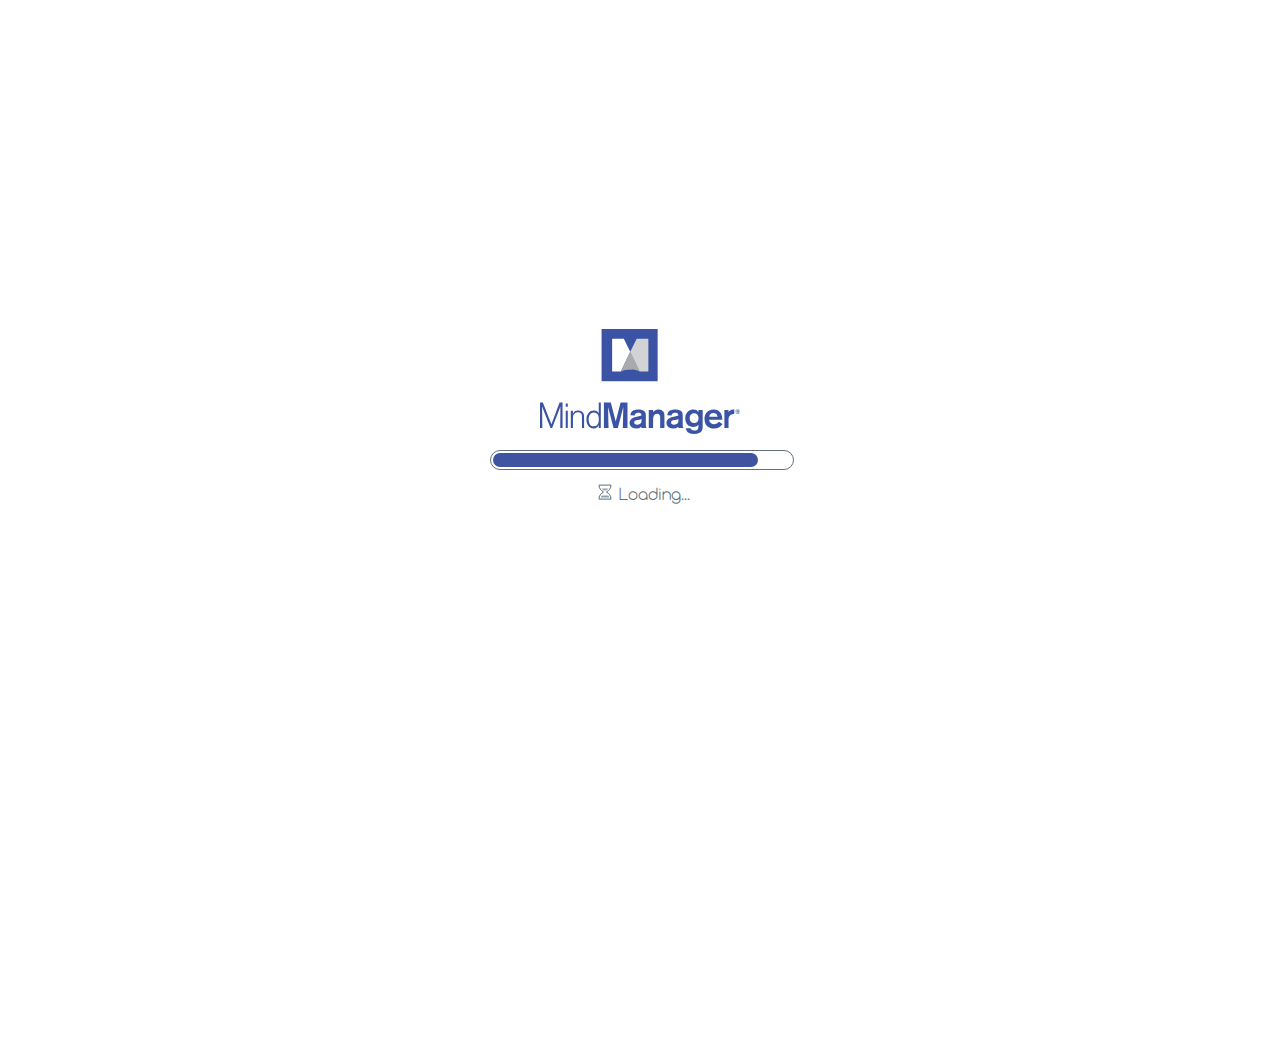
==== hypertension_treatment.html @ cb34cc0a "hypertension_treatment" ====
<!DOCTYPE html>
<!-- saved from url=(0014)about:internet -->
<html>
<head>
    <meta charset="utf-8">
    <meta http-equiv="X-UA-Compatible" content="IE=edge">
    <meta name="version" content="4.2.159">
    <meta name="viewport" content="width=device-width,initial-scale=1.0,maximum-scale=1.0,user-scalable=no">

    <title></title>

    <style type="text/css">.loader{display:none;position:absolute;top:0;left:0;right:0;bottom:0;width:100%;height:100%;text-align:center;background:#fff;z-index:999999991}.loader.transparent{background-color:rgba(255,255,255,.7)}.loader.active{display:flex;align-items:center;justify-content:center}.app-go .loader{background-image:url([data-uri]);background-repeat:no-repeat;background-position:center;background-size:contain;background-color:#f7f8fc}.app-go .loader.transparent{background-color:rgba(255,255,255,.7);background-position:0 80px;background-size:150px}
.progress-bar{width:300px;z-index:1000000;background:0 0;text-align:center;height:100%}.progress-bar .logo{height:50%;width:100%;display:flex;align-items:flex-end;justify-content:center}.progress-bar .logo-img{max-width:200px;margin-bottom:16px}.progress-bar-content-name{display:none;margin-top:16px;box-sizing:border-box;font-size:120%;font-family:Comfortaa,sans-serif;color:#60707B}.progress-bar-line-box{width:calc(100% + 4px);height:20px;box-sizing:border-box;border:1px solid #60707B;border-radius:10px;padding:2px;top:50%;background:#fff}.progress-bar-line{height:100%;background:#4053A0;box-sizing:border-box;border-radius:12px}.progress-bar-label-wrapper{display:inline-block;margin-top:15px}.progress-bar-label{font-family:Comfortaa;font-size:16px;color:#5c707c}.progress-bar-icon{width:18px;height:18px;margin-right:6px;display:inline-block;background-image:url([data-uri]);background-size:20px}.app-go .progress-bar{width:100%;background-color:#fff;position:absolute;bottom:0;height:auto;padding-top:60px;padding-bottom:60px}.app-go .transparent .progress-bar{background-color:transparent;top:200px;bottom:auto}.app-go .progress-bar .logo{position:fixed;top:6%;height:auto}.app-go .progress-bar .logo-img{max-width:240px}.app-go .progress-bar-line-box{width:calc(80% + 20px);margin:0 auto}.app-go .progress-bar-content-name{display:none;box-sizing:border-box;font-size:100%;font-family:'Source Sans Pro',Arial,sans-serif;color:#60707B;width:80%;text-align:left;margin:0 auto 16px;text-overflow:ellipsis;overflow:hidden;white-space:nowrap}.app-go .progress-bar-label-wrapper{display:none}</style>
    <link rel="shortcut icon" type="image/x-icon" href="[data-uri]">

    <script id="mmap-config" type="text/plain">{{mmap-config}}</script>
</head>
<body class="standalone-viewer">

    <div class="font-loader" style="visibility: hidden">
        <div style="font-family: Source Sans Pro; font-weight: 400;">Source Sans Pro 400</div>
        <div style="font-family: Source Sans Pro; font-weight: 700;">Source Sans Pro 700</div>
        <div style="font-family: Comfortaa; font-weight: 300;">Comfortaa 300</div>
        <div style="font-family: Comfortaa; font-weight: 700;">Comfortaa 700</div>
    </div>

    <div id="bootstrap-loader" class="loader active" >
        <div class="progress-bar">
            <div class="logo"><img class="logo-img" src="[data-uri]" style=""></div>

            <div class="progress-bar-line-box">
                <div id="bootstrap-progress-bar" class="progress-bar-line" style="width: 0%;"></div>
                <span class="progress-bar-content-name"></span>
                <span class="progress-bar-content-name"></span>
                <div class="progress-bar-label-wrapper">
                    <i class="progress-bar-icon"></i><span class="progress-bar-label">...</span>
                </div>
            </div>
        </div>
    </div>

    <div class="app" style="display: none">
        <div class="paper-container"></div>
    </div>

    <script id="mmap" type="text/plain">[base64]/R/gd6LTssMQp8GIHylOj4J7M5JbckszoPyAJkkiABAmAZJI/FL2oZ0YxY03HzCg0ljSrJUU4bMvVPZPq6q7umgg/AfMV9CS+FyCZ3FeQuRQqozLJi/3c757zneVefPfPb+qKqyNquqQ2Xp3gGDhxiY2SWpYa1Vcn2UzoBXfi0g2hURYUtSG+OmmoJ3/+vX//776LjntRUiSxYbgaQh1uiUmNckxoCFVRO7k/IwEwHCNIeJamIhgVVau/OrmEe6pd3TqR0HwZE5qugKQZvVcnYPoffuJKRMqvTjgmXavmhTgH2lcBqlu4iEq01n316sQVFhtzR8FngHfX0F8KzVcnNcNovvR49FJNrAs6VofXvhYNrKTWPRN37PE2m4pUEgx40x4CAHJ0ipKqbXwOv6qJUwc3NWnjg5OaVJcMqTN9hhv9/gzdbhfrkpiqVdEuuCcfi6bNk76QGqiLSiI8SpdeWleKqtbT7CwB14GPG0vrYAcERMUQDnzEdLftdtTJ974LYfbS39YNte6KNMriDcT0iSu7BXyyzbJgiH613oQ9UZQUyeihc1MnS0YWPH1JN8BL67iyH/6qqpok6q9ODK0tTm/[base64]/lpjcrNhOJBpei+TMmiO90lY7EwXb7yLle5W2BYEjRRFwWtVDOfIpmJecvQ4CyDKm6KEofn1jRom3rpXr2oKq9O/u3jb0dbBEWEFgr2KMDRPzBsv1Q1+VRta7AbOWwC9vjLcV+kVEVpNxMNpWfe7tSFAmJJqgtKUhFKCG3EzOakqptj2Oq+VyfUzPa4WBUmt/MT/YpvLBSr+9LtooXcjfuvm+uUFSHXispMvn4TCWRDJblZXdV/O13mnOa4K9+pUZAT4XwuexVsdsOM/ZepJ3tEy5slC6B1ExMymWRJy4QubL8Mf90WMr6gjwuGI61WMOYjdY5b9zTmiZHOCWtqu+lCn8b4t3oP6c/lV4b4gnoJ7vLqZPD7wZvBH+4+HLy7+3TwFv5Gnz6Gba8HX6Itrpcu1ODCie/QrsEfBu9cBPz7zeD3Lg/6ejv49u7HrsEfB7fmgR/Cw97e/XjwLdxv8A5ufzP41mW2fukafDFxwBdwl9d3P0C7D26/g07w7u4jeN1bdCq4DZ3g7hO42y3c4Q3c8Q38/PruJ+ZZvoSHfQFbP4Kt3wwPfGPdpnnz8Cj4+/V30H2+Hnxt7QfP9o2LBvP3/gW6mzfou3XL8NLwGHjP8Bzo81fmYw++vPuRC+72Fl3pCxcBbxnu8waeBF7jxJUShbI1pCuCootWN4XUhgG7wzPsD7PNryqqtrxnkJI3d4EnqlTYIsXTox417YTQU9srOvZSKhs1SKoBieEkRfMsy3IkAUicME/jGZ1nY3gquYJb5OVkRiaIRoLka6WMW19Bg22HJwQQFP9rCIvXUNIWIPHvjDC4PfCsA76A+4wBaB1mIwjhBW5N4H0fbnuzAIbmWJrGoU0QAqsglKhUdNFwWX8gIYTsy7CM0NKu8OehFSJYjKIASXIQUyxDMxBMLn/h1ckLCqNJgiMZHqcAQ2yOVHAApOZEX5W5dndCsj/eqhSb/[base64]/jcW77FEnLzo+93bjxvWf/+ON978OfndPOSDafmRZ3Td3nyCkmnzka9fgF4O/H/xiBQ5HwGOwk1lIjvuWoii2WBkBhsAtxBDkVoCBRyGPbXxSgRf4Irmb3jLSpyUv1czlg2FdCyWuuolIFbefZ+L5TKfKtnKBLOOLFDydbK7CicdUj0glfmma83dD6vQWccul9tiFg9205uZq8uMh/dudT1JzfBI7FBcsinyxtAMX5GmMJAiocyiSoQmSItkdDax8XakH6oVMJ1inJJ6rJL3p88g6oNqIoLv/hiACO/D1BH4eNQ/cGjy2OCN2IXDOKk4icEerSJI8xtMETnEmDk2LyLCmMeMIGufpkSnb0iLaBvJ4oaq1TjN4NNhOtOi0LyIYQfaYavJrE94fTynJ1d7OHxAYhxiHH+zgjxsoxvUMEhxMNx4EmQDHcAIwgKYYbgRNmsNoQJMsDvghoh4Kl1xBF88FD50BEide9a/7V1zcfUTla+ISeeK3sItfD70cqFm/[base64]/om2CO6Po0i5fNrSc5Ax7+SJI6ZV/rCBN60/qXAC25Hr/5BucGc2n3M0GQpjAc4TpBggsniAAILECTD4cyusfr12Hw6UcfBLyBeUOrzcwiKjxEMXYPPBr8e/ONYHUHEmrj9valI3yDEmFCBMLm1PDQEX4St18NTvTPB+O0wyvX6RSSyV8jyfst89HJBFH1VXJxmrDAnze0V5iyXcdjxO8SgWAIjcJZgCILhIB8YA3B7tRbNav7+BeGpyOc8f9Xnm2ql77E/Wuq7uLzKCt5QGzBG1KuW1Vyj7zumu4WSnW+H6vCPpkp86dojj/RIOMGB1OhsrFRkoCoVd8qbExjHUBTN4CzD0iy3czayEdflSzlfiwF3rBDId06zFSZzxDjS3V+a3ecA6NgAIjGegb45AdjJcOb2ACqeGrWbaCbJAqEerVQKDHnTpvYB0HJraxUAHtLYIvuJADkJRhK8YFZxwf9y95HlDrwzcWyaWMvimgYX5Qi/gYi6+xEECMLl5/D/v1q4sDyIP13l7h/Ho1+TAOCfAJ5pDLFGnuF4nsL3MNynnQu5E4iHtKwUi+WVsDcSK1HH9LNRd78dV7ZBfJilGeAFvtIjsQGFcMu94/L6scSSKO7xgw+nMJQrAhzg8FFc/sk6HJ+bAPraDHuY7sbXFszMHro1IfSpaxhmf23u+8VjcR8IznIfSDDtPuyQQ24WhGT7MlAPCqVUMxYvCvkKZT99L6fzmZQe8niyLXc7C1K8lPUds2rx3z78neu9KXgYFvAM3eZ/Hdya35EInIz9hhn75SJ83vngNc/9XuUbV8jivUlmrZCBkybZQXk86xi8+ZgHq7YrlsqjSOeIf6RrQhPyqslvr07aWuPlcILcy5TahoShnBJLBqRgygpC6cqhCYUlQdnmbDswaILAeJrmKBygqNbu0Yh+gZa56/KFN+uXC7qnmSlWTskjem/u9RyY4rB92WmmqpazcSrqB35PmioWkyXu1HiiMRdz/Dtzu/YnZyvo7afPe8bHKkYyeD9mZa0QwfuRoVmB/vcjw7ACAU5Ue8Oo9goZOlHZdVHZQ9Jcnq6wIvsMaC6J8STFsTTFccSCpO3TCRMPh8pxqlPcrkk2uHTa3fCSOwSwN45cTyF457klFEbRHMlSYFicZFU+0QDDKQbQLE4M66W3RxiHMhEEoDieBovTuk8HYiYaTK1qhhURen7iwl1TCu4NwtvPXTgF/u3Dn+E0D/URjz7yPFJP32zQr7Pe2LaaieLZCrtDTzE8hrMMR/F71k+WTyNlXcgHyKDbCMmxUDWbdJ+uzFTsvaBSrE7H2/WiqEmN6nBJrlXL04CXAbFpqr/h16jYERXc6uTJJmK+iZxvouab6Kmm8b3BK/7Z8Ge4KS02BU0wVLTsDfZn1s9wU0psimgpGnKnJYbmRbLr4jTcBdkqV846OeDuunmq52G7kZt1vv32l7ngGL7MuJst0G7orHh17fFeiUcsHHPcfsftd9z+fd3+g3JuqoxXngPnZjFItHCW5gG518ItZ6207/Qi6O8GExmxGRZIvSVr+6jMB4y6ropTLy7QQGHrDVZJcUXR0nEHWCsF2EW/KQgIjgMExU/Rb4rCMRIwLEMw+5RDlvNSPltPFHpyGye5TET0S33PEaezOBUdTkWHU9HhVHQ4FR1ORYdT0fEEKzpKVIUuCU+fdtMExvIM5NsMTj6LUPcGC7+5Lc/[base64]/GwwXzRKLC4aZcyiUZb3IN8MfQRW1ehEJfHt4Evoqn1knvGHpp92i/zTW6jBhqpxQUXqXN3q4M3Ghahb0tcDEFeOfZiCWI7BSILlcZx88hrJAg6ymCiUB119EyFfwE9/ffdXEJGfusyQ1odmzOsHCFYv0L4oLGDmFODeliZBlvFz02bfDi31m8FX33HdfWqqq29NS4piRV+bJ128u2WMEV6//[base64]/ul35ujtbOzteO7Agui561AvNTtY+APyiDkzst2aWiTGczwgcBLg+5XkuTtc/Cbv1wC4jJ/JNV+dPo2sfd2rnfD+3ITBFLyfp+f/9FBK4nujlKIYnIA/NLdPcTEd7BSufXyUkSVRzVYqgJKztWOCFDk1H5owMSMMQ5Ayq4vmd9C0M4mFVTnMY6J53rasWdb/MaKZ3lfnMhjBsQxLPoPZg9AvM8syLA8QQciEGAo7vhmG14Y8+MWsW78pMd5+lIeTvH5OhtWq7K9lyqBHhrrklf2Ezp/3yknVL1wHibMLlsPlYOgqc0xl8n6E+rdwoLZdTpQgCNQGf7N7GJWbSFy47nNUL9gOnYbVcDAd9146i3s/GRywGGAAxQJ62bKyG+KA6KplzV/xh0C7kYgAWTy9qGaOuaaxk/jZMPGzzbuEtsMSjTE4qgDgGEDS4/euPU3TTmxg2rcO1G+QNtqd8x2A7VH0yTI28nS6ctUaD6/[base64]/[base64]/3iDSh8SCLJXrDXCfsvxYafdK9N124fIGTJmtEjPS1/[base64]/cQYYMpX/USIuWRiU70UubTIF+ljlmaaMN6ZZPL+Bxuta2NMTx1O3asVOaMhdVjAWAcwXKAohloyBYFUzYcC4FU9/w62ea7wZZb4W9i3mSiccwlDJ/1wnMOiNcpdJ7GSRYQJE/Q7IKFWjfN+bgvBKMgZHi5XYhXvIzsrtb5I09gGrxfqwg60F6nnwlAMSR0qwGO75HOLDeA1E9cFpLBnlaUCnSgHgv3jgnt92dRSAfS6ykHgFSDIdjF+ZsNIc3QRR5PaueXWaJ3TmRqAU8ZV4/rTzprfC6m3c4QWD0EcIxE9ZQ0CzgA9iAsHb1fky+rKU6uMwWQLvlqdLx3zJjps16x1UHxahSTGAtIDucJ9v49VE80E79iNtb6RPxje1/[base64]/0dQBP68Xv++doD/Tq90P62OIz8LFZjKFwCpA4zxHUHrUKiZJMCplW8kpu9ZXrbCEf49jzI8b/R4PE9IPfmqB5Z0aL8D344oMFi+aHsoPj1XNpAUYCisZ5ht7vBfaJRKzl59uqEmTK3UsyX2z4GOKoeSwzQYtiQ2i+qaXo8dUM8fH7POMx6AB6c0BDwsexyxdNfTKxT3LzWUivTcZzaxr3+UDoJP1Z8nrZw01Auoz7T7Vuvx8KtlO1RLATz/pwel0qZPvwI0hdtE+vuHhMFvlO8zJDxEnNfcyMy/tSxHqoNPozeTc1xyH9wzMEy3D0PusqVnO5cuX6mizKTK8YiTVSrZZYPuKMOqeI9cGKWJ/JUOABRuA4zZP7FpT4Am7iptroNkG7VoxcRcuV8mXrmJNLn3MNq4PiNSimMBJiF1Ac4Ol9Fky+8tOX1VI1UA8KNdZ3k/Bmu76GU8R6wCJWB9grgY1jLE0QFPT/95tuU6ik8uVKKF3JJjiVxvvpYjxHHFM9vzclrA6gVwKaxAiexQHJcThH7rEmjyheEqVS1a+A8Lmi9cqZZlLIHdeXdApYHcq9yxBgIeUGHI+zBMmQxO4FrEm8541Uk2lWvjwD+YKYyhcJ9phkxSlgfW9BDPUERgKSBAzN8jTHc7u/spEtBCu9QEOC1ESouYsRskXoqeMntsFu4WDgJLYfbWJ7tnLmsPmTI1bO2JXYzjWi0mmwnSeAaAQ6FxR1GU+EDkqigJPYdnBse2Jb89TPVYaTe8BfKF2zeU+0r9EHrQADTmLbAfQiQL8Pie1hZvsXx5i6Y29qfEuWy/AYQeEki+M0xXJP/K1Z9+9UMl+xhCqvTSZm6QQo/tdImvDbT4ZcDA1+1HHvZrp/2L1T5yN2KE54SqIz00qfmOKBfBh++uu7v7KU7Ju7H5qkFWleFN782mr+3JzVcQtRixS6Gbb/EHoG30eJps9Ru6mbzdNBSjwkxqPd4O8fjLjyt2ZxvNVLVrmIucnqtS1wn6hUdHHF4/rzr0449C6zAtyK7eASshzGMTyOAxyw+5DSs3S8hBtdPBzsnV5ViunMzak3u84f3L4YRcq2skWpFNeDrWo+dtHI07Gex/7LkOHTEgH0SBaE2aLfw7UiUi1u/8y+s1IpoxXlskduk26i0uq2L90Xx5z+8b6U1hyKARVFvljagXPwNEYSBMkSFMnQC+cRb4igfN99FpKFlCr3bpKeaPu8ytfW1oDZ6QvaUMtyXAK9NXjsqWg5BgI3MRYkyaPXteGUFfszDQfDYjhJQe5LT7w+/[base64]/MTCuy0ThVKvGs+0M0akZFyxTK9gfJJXLHXBFxaNtkE4H+qFQ3svihWMSC+ctu1sn46bXSiIIAvUn/L3PLA/QChJFoVrMy+INroA2E6T50hFts/[base64]/Yqpel3srAsDT0+kmGI+xTGk3RcHteblm+0fqYXwj14lpGL6brWEUJnBfuLPuKtcxrXoopbPq/ciLlwTtIDR808PqlpCPvShSc2CYEtUvwuESEckGZynWdZlturXDpZaMTKRSIVyrYBnWiGsuXTaPCYscl/ep/L/oefUkKjKg6XB4We7YlrjBCyhH5OXHGhDrf5hFpDL9U0qWKcuHyqcq+1I4agSKXx1yzsDU2RGuK4JW1okiwaNdhh1dq4NaSpddRproyKSpaZE9vQvFHEFEAvHrAcgdKgFoatmCmBkSyBkxDhLLNjYtS+EVI5r5BBXzAeB3W/3j7zinigIh5TgTsTCuxTshvBkmAxigIkyd0D0MTlCwqjSYIjGR7fNZS/ASyfDp87zDp1T+f5V7zs5Fk/95IS+FtIsO4+Nb29bydK4M013JGqGJXBW67gG9T8R7OE/Xbw9agQfrbq/QW6FkpRm8CCV7NchEWn++qgBfDH7qgdpyDPOFx/b8rxdiTuz0yedWvy2rHWR6P292bQ8dbaPMykbTOhYCyO6YlauleRqo262DCm51f5YYuondzvB5+ti9Tj5E6nqib14bUEZW5H+OxiyZDUxsy0LalaMyZ2Hs30WnIXMalcRjPF5vZfeZGA2m2sHF1IHE1Rgeyrmmii4/XlVsHc0eqrEU9DLXHVEPVR0zz4Eg3xnsKkjZ4i3mMjpaqGuTEgVoS2Yuj3m4Yt26xQQPJFvFI5cUUhlZxt9Eye1IQk+rWmx9EufqEpIbraF+al61WUbLMpan4BCWPUIStODJ91xQIIk2Phnwd/M/jl4HeD3ww+g+Pif8PPnw3+rws2/M3gHwafrV+3H+cmibn1bwExd6XFuoS4uS0Mfdj5E1KelPoh1oyIihUjJmhVqWGpQHNQTTbAa0x+9amGodYnW0a9NnumUfvcGcfdPH3mUfPyK2w/hXMouKhQFJWQokIENqoTIlzSPn3quNpYNb908rHBrADBtADBnADBEgESGL1EglNbJs491T59kalNmz/zlAj9gqJAxrtAiEu3PGsxbvPU06pzwn2Y+Hxv/tap1Ptj1hi8qSNMndooR+pCVUyqujSvi9EepojMfZAUh4eavowf3pumKjPqu22o5tYVCma08C7qopjUkOrt+qmILvPqhIZNSaFchvJD0oVKU8/q8EtIuhHLlhYeBS5Qy2iyITrMbBidh6DNYzNSuTehSOf15q50BT57w+IGSVWa3TvRNnSpLC7c3TTWMydvax3x4FRoARJHYJndy5RqSCgZyNDh2KH5VLYJUbiaVMENOtTiJRGFq5KCZl550g4s2z5q94lGVxQbaamIWBlkVtSCgxfuNH6WgNg0/feTBWgJtAVldLbph7P0xcQxGU0UV6In0rDAM2viNgLRioNWAXXusE3vcvGgykm6VJQUyegt1+6nECsoerZgcJraJlNr14sNQVLQqHdNfUNxQ2wFWGLCTaitDHclwb37toIao02j+5/aCs1QR1TGftwOFLpSKQqUMEOhh41bUeihAl5DoNNIV0E0myDZkBn/avBbyIZ/Nfjp9pyYmeTEuIh+DhWsflgqTM1SEGqaglBzFIRaQkGoZVSYWkyFqaVUmLKDCj8p+rF2kQ4G41ALCWicpa0Xgm/IKN5ruoB4Wx1qk9LCQzcjDwdhB+Mbu7/gY2YJDiWwkRJ4Vhnmzcw2vqPZvr+rR2y2f42yfGbAdnWFwgMklh/WVhOztpqYttXEnK0mloYLlkYLlgQLlscKHFs9Y6sBxppNLEPwJE9Za0TcW2vcsdb2W2vHeDrGc1PjSexrPB07eSQ7iUjK87eN5lM69tCxh449fH/soQ12jHTs2Ao7Bj1cM1XkWDPHmjnWzLFmjjV7UGs2LCNZstWuQCbJC5VK+RCGbbqAbyO79tPB/zLTj78d/J2NOcej2bW9C6FmY34+dJi6qh7iCSQml1q2tYYD37gIyDETTsruGHZpiA6bo3OrNf1w60GKUpYahe3ruh+Pt/PIrIKT47Ihx7VUEo5JcEzC8zUJa72Dw9Y8OAbACXcdOdzlKHpH0T92Rb+RgjYnU9kVvKlUxCJV5qkZnj5sfBzBm18P/n7w2eCn8P+/DP7nltXjZh3/45pRudfEwGc6y3K3Z3++qQ0eOBGqJ22lnutsszmMPLv8iZ3O1ipTbW47ZuztcDbdcb2c2JutsbfJPI1j+J6U4Xt+7tmoZGAXA3YIe7LGM3QCd+vq1J6Q9XACd46VcKzEe2AlNtDuCa3qrwmajUuvPey6EWNNYsfKa8OAoGvwW9fgV4PfDH42+Gzwy8EvBn8L//4z/Psr+A0VgP131+Dn8OtncAe0SNs/wB/Y6KxC8eiLvR54QbYHFya9TJj0PkbZhrjrs6lNPIyE9xTC0w1xm4fasozbwhVXYrsu6/aMCOECtnZwOvgQ67c9MbboRNYPH1lfQ4ZHm48ZX3+axPn5z1x3IvCbEralQ/B4T7UpXXJ40gKetHg+5CqmdKTQ2dysu/[base64]/hXHx0LT2iK1NswJEiRBd009eNtFtOY3zS+1kSv4hhu3SdBchTO0SyPA9x6ZfxIu2152NAOpJtCyby2NdsU2RZ/[base64]/CzJMuzNBPkgiQGd/yuZ3i6IaTnH9oUhvku5iHOJ/2yqbnroyGzNPZvOWwQEWWhMTIUGakuInfsIHUQD11AvIkv7FT2vgeVvc/LW3wM75d7T31Fxxl0FlG2Pf2+0gbPkCGLRO7kRYIZij1a62bKNlPmP7u9SDDlhOAzfsHs0yGq5VrUuCRAuPyqW1GMsepeQzKsd8bbPDnpdvD13Ud3Hw/eDb4YvL77iWvwzeAWfv16+/D8sAeHBCUtVlXRlY0cgZ2M+8N8XfJSIIw8URzHGIbneQ5nuHHIc+Q/4YDGOBIJiiPhZ4rh2NnAg6SVNrzUwpNtcal7exGQOnD8azY84KxvfK+CN78CYv/jt80vutoc/Dc6LYljk/LhMYJB2wmC4zgoI5onlwso3ZXqigC9wKNgYKzAt7rqajisF+T80/qhmoKDcfIbyiluppZmH2Kvk2UkQxEfr6J7vLpsJLdZP3yZvfU2m4oE2TUyhOjulj++de+Adw3+x+CPdx8O3t39FdT238IfqOdHt2Ge5/7sMaGZk8Su5YSjT6juxZTgFNsUoNjR1vtwakqd+ALF2K437r+n4S0bsOdTqK9N9WFe7EpV61bmw3X/EW3GcZ4ADMdwOE4AjiUonqVpzhr/62Kfk09gAVQttRFyJhejaFTb0OtZwRmGe7w60dpDnPs1UTBWUZysLmqWyAef3X149/HdJ3cfugZ/B4X9MRS3uTlYF1DcZnjGqKAbMbUsVSDIl58Z3+HMkNfXbL1VOBR1OEpXRV6vzfwVzw6PSBuwr3U4fvUVAG3Xi6KWqIyCcDig7hsvVa0M2wiGnNjzFHIxNMRk3cTVqHky3j29JSmZQdjpxmH8VpppNmNdqGWo2ARDRAQZPkm9ueIpTGCIZbSgIwFe4MQLHM/g3EuCe4nzCEmjTp7ahcoQxEvAvqT5sRrVS5pkRhfh8KkjwMJ7GfwfxMxccPh+MiRpX7nufjh4Pfh88BZ++RZzTVZU3P3IdffJ4I9woH9495PBH+DfH6ABj5o/MjXAa8TxXLD9Y9fd981NH5utb+9+DLWCefLhibB1an84HOCtNoXGCr/DgtnwoKQmdpDWmImrrgiZ2hsgHV4fazaqM/HP2Tub0hxJwaitcIwn9np18sEH3lQmm0r6P/B/gMaR/sGCIfYBVOLoKh9EVWjfPsiI9eYHf/EnNEMBkWGIFwwQKi+oIld6IfAV8gVFC0WSEysETwoYfJYm9hd/ogvjJXys6JAVmNZdU8UNo5zBlG0Vu1bzuvzUhPZfYwlWIMWzUAHHBE2GokmLE22Rktq4b9cXtC0HWSICx5aqBq+8/Za/lb3Myv2Lc6MYjardV69OXGHk+M4dZcW3l1vQMXgH/wgH2+vBv0Kf6M1QNhM3NvPdBJ9hItLUgmpJvt+4wks1H6GTv6rWm9dVFdSbNXB6dX5dIL0XdjzCz6E7Z916ArnUw7tyoV/zwy+kCNWwJopLJ7qPu/b+0ewUQyAez+m8SnllQvFJ+BlBael61Q4x/BQquS+hh/sO9iZUeNuJpCAqCkrwPohM6EzV6+nyl5R8eRFWhUw/ehH224LuXw0+h7blE2gv3kDd9OPtZJLQIFNaHQc5nEzOQ8002Q0WWoAQe/GOrxVRI5otOPkNlMVHcLx/C9X21jJJLc/QH1ggPblIXBV6CTc4j7dzvt7VWT5RswUkvx7cQqZwawaHEBHZASrJttZcEzI7nGSidal4o8s1JtuLRPx93R26jOa9tgwfKI23pkLZQSY+pf1QEiE1yhM8lUK07A952+1mokmBri225pcogLitHKDfu5Ugpr/rcw2QL2xPISglHry50rSU3KJI2pPxps+KYVsUym9Npn0LkXJwElG+Spzlm+dyCghF/Yo6r5fYWNoWqP8Uug9QDdx9unnnmjVR2fUc8TAYT8oZxlPMZAXgd0fcAK/4CqcBm0Tx7eDN4MstBbFq6e0Di0JppRrnbrlxAaRaPSZGGmLrpmYTp3oLgf3FNmzKFMaqnPOBhRG5CLdSej1WkaWb8+uKeE6wIXvI1E/Hfva24khZUxgeWgVmlVauRnKXLTnh0ePu81xbjXdsMQu/RVM+Bl9BtLw5vBK8NLpF5lzrFUHYG780QmxarZO2PMZv4EOg0ApiQd/e/Wjw1eb9nK5Litg7FZrN3gMBv1sJan2fGOWDkq95JjcztXhetEUhQqM/+GoynLSLaOJi29CWVyEcWDhMXxLcgr9OZNOkWhFLapdLXtiiIn8GjeYnuyMmLWznUGykGObb5mIudgr3jL8mLgvuQBT0irF8v9mtuH1FW4T7t9uENjK1dr2oPxghKVDlMpVuEddA8LW6Zz25wPZObRl/vzYTPNAxG3yxrTQekJV4b/pcritenmUve4Yv0ipe1rIxmwzxu2HS66PN5XHRFnUURkU3/0ASSaeyfrcnRdfl3sWlQV4HyEQyZIvhsigrssHo7+1/[base64]/s6MZEAPZ/D7wett1AgcKFU092E/MgO/j6sJh40b3fY/m9GLj1EC9EtEUpGpnHBEzJqU3c9590MolTd3fzkxajKCLidFrSQ2DKEqbnPaf0I5XdfgC0gW/wg/voWaydROVtnGslMv3bIu6xRPeU5rvjMlW1ez7USzXTSCkl1OwfxTvFv4DK7pr6+WT9Ebo2TRo+4qAzrqv/GySi8H2tGK15D6MTXRsyc8Mvv4LoL+T5uJgFha7XIQGfivLm7AZe9CAIShG+VQva3IMXuiZXMyoMGGMqCPi4PAdYTxZdlIM9sSrmPQ/QvresYe+jUnA3ZTHCyvejqIDPikdmqUPDedbFjshJPXnSsjfGaLDP7WjJ0MCejOmgEHu2Ji2ZYJ1alJqiYZvW20NXK93qCiG5QBmsh9LDjfkvZ1lQ3l6/BFPH5az0pslNb7YowlwrZ0yNyt/7/f4Avu3jX5ZaZUB7Yuneo83R1Tj7ybJFqqeBMh6UoSSNx5nYkZqUylYk+Cc14SxPaSWF0ta6ckrlrlfFNM9xNZCQQSrWyb7bVPD4UJcntJkEeTRNXf6+i1Cw8dTPPnqi/oTahn/UNhgtpeEtTRJFGrhnO1UrnJBuveukInxJA3Yk8F1AJJ0NtLYkMzNiOJxe36mLSbLwqZjWIu2LBGeLIgeLzkTUfPEl75ukTcSF4xZsuA+jvT4n2Ofk/4GpN3t6hxHWFtN9K1qzNQkltJgxHoRDt2HreFsP7adO/+MKw3fYNqRT+CVhvlrl+P/F/P/[base64]/MY80D9hkwoTJ1C28mxU98zwVJXFurSjCkM2OHfNIefnpw20JSs7XVFsVt0fk5PMCm+aqAU8iYZqroWrQpGoVSmayWNYo1ayuXFV/D3eaLc2FTV5FmT7xRMHt2lstRNoXyXNfyZc9z1xLfaPR1lr63K2akyYnPs+kGKbo9rqaY7T3Nnwf3uqkaZjDc6CtmWHruQ1pQ9AMVOE/fwhsUMzZpgs2Tt/a3OaUqKttuFWfH1gShLGhNuaPCVYqqmbMNUNdImqC4ld1a87eZMPy697vnlGNiaNHA3UKA56FcIP3gxaLmW3YBjfBc67Tpcs5Itu6OW37SLx41vB4x7ixTmjC5v7jTE3YKMC3dhrCFkuCQEVE8/RIFlOP5Zl7cM+cslmrf256dAtnPDydlSilX6mdNRJiuGuD/[base64]/sGDGkccP6/OnBNJCo8oWrfjuTkP2nxFkvmY/Hr0y57auBhpl08/cP3isOlHeX3B2uGryQmVCKpHiSwY32xfZKaEQrNldDfshoRE0SXPNNsytU6XqmJqyG+ryS2k0eSqZ8lfeyoia3zsBFM56UhZRnB3lszgkPJRGHbj4TutnnINO6CNQjINyINwLlZFxRQo/BKJbgP/uMYvuCcyeTRP4yyAQguRb9pJK+eGijOPglVP6IkH4zeIMWFhjW0GxtIcelAbvbRs8mIYThCgHf+/8AAAD//[base64]/3n0RWIF/T08UxpOJWsk3RUy5mUwZugejs7OA8AeHQOcZZF1Y4LmbrlTLJunDChIPh9xVm/[base64]/[base64]/LXICdKWjx5PgYrfC6PUbCgJRU8DFOP6NcNeoCfh5pGfWhrCldU44tncQ0p6DKx6+fmUjSEUtKhXKIaV1oVoO3jINbTxUG0uWqFecqk1bc/1ZNtIBmsZrLpuP1GiHqK9r1sVd/W4GvI1QO8t8dz1eWxrcsbIr+qLie3VGbQmPN+ynge7DU2bQ31ryfpC6T4RfRgP6hwPQQfGKw7Ti3oP5YFeI1cJonTJiaTtzH4q1au+O/usLuVOF0EH/ibuyNlb+ruO/tad/YSrAv7EgQ5XTVvTi6UwwuBbXl5nIJJNK8uhe3v+5eJ25+sK+x6vE50QOGoA9NMV/04Hv4GUEsDBBQAAAAIAACZjlFf9MUdpz4AAGy/AgAeAAAAeHNkL01pbmRNYW5hZ2VyQXBwbGljYXRpb24ueHNk7X3bcuQ2suD7Ruw/KPSwDxsxXbbHc2LC6/Y5pZtbMVJLoVJ3e+ZlAipCVbRYZA1I6uKz+++LCy8ACJBJEmCx7fFDWwWACSABJBJ5/fE/X3fR0TMmaZjE74+/fffN8RGO10kQxpv3x5/uL/701+OjNENxgKIkxu+P4+T4P3/6n//jx9c0+CFdb/EOHWWIbHD2Ee1wukdr2mabZfsfFgtRnb7bhXHwK87erZPd4pr+fY1itMFksdzvo3CNMtrz4rtvvvkz7TnCOxxnFwnZneFHlEfZ++N/5SgKH0McHB+hLCPhQ55hpUEeS02qmXz3zTs6mXff/4kcH9EpxukPdMTV0F5eXt69/PldQjas528Xv1xfrfhoy8ZoP2IaAsSehGAYtyTchVn4jBUI64SAIZwmpPj4J742KI6TTAzKUhDu9gnJjuLe61Z3dSSaXiVi+gMgjB2LjriBA9LA2FBGP9tH+PX+bY/5WN8f3yf7cN1AefF7vw/jx+SnH1n7ZVV59AWHm22G6W7MSI5ZZ7ck2WOSvdWN0p9+RPsf7vFrdvQlzLbnrxlB6yylHdKi2wiFMe2U/5+3Kerlagp2UYAQsFD6pMOiRXc4TXKyximFV/0twVOalDBpIYf5gU6MRGGsA67KP5GIwqX/1hCVugJgVcahniY7RgVSDWhRzCZ0LLej+FVQILcr4FctpR81hq/QA4703qqK6g9G4I7Vj0TXVa26DIavpTUpvld+FkNiW+pziF9+Jkm+P7qMA/y6LCnfR77rWC0vLxERRWif4uDoNIkzCu39MR0F3c2sQ1r/OUzDhzAKszdLgzOUIVZD9w0m7a0XjRFyCB+TDKfaTwZVwyorOkEp/o/vj49WT+F+jx4iXE2ONqBNMYlRdBLGiLyV5/jYiIUSA5RM/iCAHp0ietCXzyiMkJjC++NNlDyg6LheG2kMYvbLiPeZ4csdJQZpr4EBey8Qp/UkCitc1Zi7jJ8cIq9rjBFtaEfQQhuUVFKvN61Tfsxq9MrAlZGe5Cnd8SnHfl16z0ZmrjrdIpK1VN0S/MzOJlve2cy/MTKp2DCXRQcK8jRLdtC6mWHCPD5bpYQQ83zpoOkw2G1iKjMcArWyRMKnOPxXjk0krm5/GViQxT87coQy8/gY8Jix1b/comz7/vjdu8V/XYQRlu809Uu9rEbPKn/g18dqi/ZTbYyOK2ChD4sPlN/IF1FCu4g3cxyyZYDiIKIoSvJszsO3DlHcIWvKA+uEhRXyAzsPzgJKb5RhF7eQOr1y96VHBRdGEVK+Ce7wv/KQyK8F+oGCNfBX1/RZ/1g8VVcZ2u2PzjDFSHgTR2/[base64]/bn6EpGA6BUKqKMdei1/5fEDGy4OLB2wV6QElv/sHhd9kSVE+q743f1hzVdLX8uFAJQ+PqZYHnRZ0P1pTZakz+XCbhDKRWrYpUV5NyDL9SaBtLYArI/t8pHXzN4GuDGv0BsFoO/KshSOy9SGzBQ8nuqL+nVvgifXdgOt6KQESioDYAml8rfiZ/dnJ0nytENE/rQughxOIQBSzmdZBEDlHkd0gpubPb8IZDTqNYATV1wy8nmrimDkM35aPeFsvdVIaF3cDUZj1CVIjRrAolbiLI1wloWABdZfW/JKN+sAS84ZMXYPkyRaUY5hzz6XN4ClAfCk3/HHtX7Sy1IgEMO21sq7ATVYPAmYoQ6AOYkFlPGlFAOoucQdyiRcKQZcj/TfoND8pOxJXN+Rek0P8qVvMb0CwFYlZJdHSGGoqiLg8htgaOUQ0hYHIVsXFN3lEVZJnF4FmFbIBJYrnLELUJmcVtFrZGxCiH9ZAtAXANIYQFsZF3m/zXcPMX22rcLf5J2nlevQFionvlA49+K3zt3LhUzlY9MZ3eFIvCG24b5LdWTTDA17AMo9QzUMPV9383krUUgxbUm/NmwvtUZa/e+U18F33l9RxiWRIFrqh75nBj9Mruilu8reIoV612UAHiPPkjvK+MoApLJ+mOI9a0yxpf5ruJt8UptrNJjIcJ3mdUhIUhMSTS7DmnAx8NFnShICSq1LOdtdkmTFNz/9qGpHq49K9RL9W8jOyXobPuPATmH04RT6S7oSWf/[base64]/s00XLuJn8xVx6S8KEMIsQ8ITYR5is6VXFFMB9PivNjfid0efDU7qjNwl5g3+4sE5aPN2b5YWgiDIu24T0GqGA2PfDRctY+C7n/Jdh0bi0Uq6D92eFu7AdLVHVOIZnyTpn2PosjDLNl/DnkOTpao3iNups/pRyeU+c07HfAP1hJuunVk7CSN2H3cs9bsni0MdbuhzZcr3GadpB/lun/jHJfsb07gzX8mWhgG+2MU69UqTpI1N2QF3yIYyztBCQWqzRKLGJs1qMamsVPJ6/Mv6tvVk5Ak0222kpx/e/dYC1Lc2Elk5xEuNWdbM+LumSSvlF1j75c/Gc6Wy6MC4sR1j9E4bJE7R+2hD2YJ0amQALBcPgFBO9WQ++ZZD1BaE8TLuYJPkBC+KRiiUutMFT9CWLACbpj5LUUnemdmXq5Ao/48gwUuVLmReu5VTiDNlNVSpOoQ1qodAcNmCuvBn26Q3ZcFvDAV8vmoTlGu1V7n9FH/8cSRYa848k2V3QEspcmxus1iSJotskDVugcHoWYbbilhY/ozjL2l4ujZHzM/qFcmWJ8ZsumNqCG25smfPUedtafN+sYY+LeZEzfWRqqTaThWHSxTVIW4ptR+/K22Sfs1dwyd5QBqriXr5scXwZh9kFSXZ8xAqfVL29GLzUAEt/o9nbVG/FrobVE7GzofL0ArUuXneQtuUjC9K2fMlBpsbpSydSF82VFBAIiovj21MGuIrRPt0m5Rulk6s2c84aFCDvDHkjdMpnjBMQdDfGnN5CtUPyQ8HNk6qmEmc5Zeo3gmGvUFl6e9Glfgxf3x/[base64]/[base64]/GxV5lMrWXSyc2aLlFJGsYtSwOwBX2NFsaxSMO5MF8LkXl6TPQwIjicZXTU0Teej1Uy25/9yaMjYkqHg+Nuq/PKLCchG7Lp5WDHCHknaSeVbXmj24QKJzrBp5Y/nG/[base64]/ZSrYlCBzn1p9CGbvH17LJIBA82Vams05XKJB85UC9SlHfpaxAXXaM9015Xb6FT486oa469KZVqa/65aN7QbzShWEfRrNQCdgWY7K0NrVMElU/bICNYW3cA1Q1IJaKMG4PItWR/[base64]/T5IXI0R9IwoJ/fHLs3SzkDmdArRhCmaohRhfjuTtXQqsWTyu/oajGr/a93pUyxGCcQekouLV8l1sopaPy2KPOMP8136GvEXzUF1ZYzmgR/uund1GZMWvc99KTz0UVaJ9Fi4uhA6qqDFLbj1h5FNcCMiISMFdTsbpVSj8GfR5tTlT6s8tjBwZ81UwioFcTACNkjA98OsPfwYK6xegl3EaIPO7rTZCRo5XBAqQEISKzKXE40DxSPnh8XUagY3/OfAK4t0SzqygKQ2X+kBDUvCyBBppkPG+XNOI1T1DN6DRCYDgJ0NBHJ0toCu+GtYawGGYKLrF2qyXdZBphQmDV1i3LhlFx0bVM+nXV31aXp5jLWDr2zCmBXYZo1uxCl3k4s+Oh51AoY9Ka6rtS27DkPxiF/eXMZiAgd1RqzKBAJOXrdixxF//fdggkM/3eJj8cQR0FZ+183hQN1DVy0esJvBD9qHf0NUwbu8fiI1mBSD3b8EBjUchSi5xLjAlXmp68UPdjsTgDCovzBFMjU+mvi1O2AhqBWz0RitpReAAAZYvLb7SkBACtHi6aJ/CBw+sPHzjkPAd9lrzIAJFxFOnS8+lCHjXJvsQQBmL50AW8Emy4Khky4NY3QAIDQgNjDcKriEUTdaLspiJropknLnHQ/hITRju8xvYjVy74H1sqvJ8Ke1J0Ri+6GMxCb3NVQwWSb86GOTdZ2IkwWXRmx6GYYwzBYWdOYSDYQj5Wt5ySolHozYdPdYGAI7eCji4i0yvtPlAy5Y/S8r/pTV6kb0IFQYhfSyxCnlr5amw25n1ryswy9ijvztYAAA2ynlHh5rh0XKruyUQ936XXsY3gFkFIgLnVaxOwWKyDOdRpuYhxcsiORMzCkkL1Xk3RmkdNMI/JaJwoATdz0SRcaYDlPVHlQWWiTIclhJo1fWkTQi+aA9FU65Aq1vzmG7sNWfXeSZM0glzqJUCstAhtLaFEd1jLj0TK1NoNdwUWM0L5TgEgqW6KP+p0Tt330MCN7SFS/8ynjqXqYUmuoVr+zssautQi5es+tFJjYgFvqobooC1RTJSQeHMnXWU5UqURV1ifiDFOUGOU7oqIPKJPizFgLcXQmGJ9dJYlicyIVTuwYstqjNY/tQJiIrumyaqkHRngr1v8iUfj0ZhUQnDmst4NFMccE18+9qYWLU9/ac1fDwYYE1vDkBtLgsuNrnKGALkwJTn4fN6ogerwdD3t4AMqti4ytWGxvB9j8+GWyvpb7fRQWaVAG6tyWwTOibGKgkyetfEoFq+oS5IcFvkLxJlcVKXURMDKfYj/DBOcwfizNqhCKgyCI7DwDPrxGMZ3ekC+L6Hvy7VWWQNgEShPTTBPkS4UA302UYUY7eIA8xWVTq4AE1kzXJNxrr0+ltBvI3/DbS0ICeSR1EXj3nNI9jWJZXVaVQF4qwrJc/roqgkb4xMEtoXf1Wo00aqgDRfhU0roobqF6FcAH9q3Ibmzwg21UgUdncllVKyDGLCILexNWowYyrvk7TLO8IgaHTVH8e/K7PiVJmt5SDu4xITvD8hqrJ3PnZkqmhLBwc9pM9YrfiWf4fB27TZf6W5Ibjp1WDjjC+UMUplt2O+YK/tRy+KmzJke3NYCcOfxSJHpRzptUOiW3KMdB9yQuNSVwUV59xvrhr00GrrEF1GKI95H5xrtrv/B8LhXACsbH+mmZcGS5l17TK0zTwBeXk2hRekaegWPRwZgcXHqGR3IwKh2MyW2pz6hMuYaGDs0ES/NIM9QDAaspjsYMUYWkD1CvhQHVsiqNGJ4GSRteoxYGVEvkNGJ4GiRteI3aQWHDOgKGDQI74rgNjpHm875gNDGd/KrQqTLsVdg7KgKQP/CJXy6nnxS/vMdfttku0jCkV0B1FgYofbBr112YIPeIK8rb04tgx/J0qnuqWTXpmSr916Y6USOjs97hdbKJucMgJbx5lKmQDNVTYnOZZWi91YXV3pFad6t7CGoVQ09BDceyiW0NpkR+JQiceEPz/PRV58p+1KumpvEAQz0loOQInBVvfija6gS3EsLkQoDYCkcNszGpDABAyaErQ9EqgIJHkWlXFzqWpUCh2Zjgh3zDaQCksgGGcHdJX2tFExT6Qst3sQNAq30UZhkmd2x3yqAemctGASThsgwU2YAYBFZ7EqoSKxXQUSA0sfSckvgHisbgV5zRizuuI1A4Cy/CVN2HOJB0jSK0TxXNj1TWR/ZuFLsD9XqocgQ2wus1omrri6ghEpiyoDcMsZMBkLyGoGlE6B23Tcx7Tjs1hel/MXN2QxbJ5gPfBrGyFc0hTkbvje01/Esjg5IrRCzGjswaMGUuI9TytsxmWM3kF3MZmimUwHQH7zwImW2MLMOqiyaMAWChwKp51ji0mGC1oaZoPzhqT/H9wDg4xdel2Z6eCE0rB8PjkkXF+VaHbG0B7qOw6G/tpaUNHLPsI6Hv1Q0Zy9LeeE5tiE77jq760Hi3GWvBsDmVrfI/aQGatPLJuSajEal+dIvflhB0q4RkJ29VoLP3xxxiNXonoejs9EXjykTf0iumKGg8hNyjkqkTApc00DppACEcrHyVnzuApIamNWhmS1S4Y5/ssPM1sDur/Hsp7My482Uwu/X8ewnaT8PvgCEbHU2xGscw91hZJv1daw8y4vkINd7EUn+It/IM9oWrdS2nNDr3cL/96nWVWr1e/tCn2FPAWCePvzvaIYo3kZ6NFhqCtUR1SNZjYXxISPgbExtHZ+FzGGAyDtxnFr5j7QgYw6qr2VXBVd3MzxG45vhGR5a1DNQV3BFxWcs3bpqka1qT3pPQwSG4YzqEJYPjEh4hycs4OOev+yhhFHUcmFWGyPfjQfxlJKXJSfR2QijNxCNPJDvTJ/nDw9hl4sGJHIBwFSe4caAvcsor6iKcgdTGBSx9ZFceiI17yKPDHZdrzQIc65d2XTap1VgzQIRLRq2f2gIgr7+JcRG611+4I9oHOICzOY6w50WjAyyfCaMjVfeYa9Vn87Uy7aalg7YGx/U1eXN03smn3RbG19vUW+MJz0B/5yiXczr4vM/A5FsKquuHMpaTTUfrovVwvXMfrywAm3CrQUKtz2Dj6a52k+FH7djq/DczHB0CP0bczAEvRv+o6Wh5s/d23605ouxg6LKjahZoMrprTocrU+radmfS2WBN8yGdFmdqfto279a54Et3ap0UX1oa2jZ327ngS/eynRRfWkrbNv/[base64]/b5TY4jUbJFXBgk3whPWu74dGLG5XCB5Lk00h0vwuvgOyzIa7ot8gOQsOX3K1wu+dL1AnZx8cbfbidGllf1p3ifcAK3yFH7NrRDahchzFNQhaX25XOwoCnfuo70+SjK7tKBCloeNobJSAxmOlhDQWOyWcnljye42p3vDjdngTkB4gyeSSz6euVvRC52CgbqWIFt9/zxjtCErAfa5tTfqdR5cdub1QrPEQPOO+M1gDQ0pLo174d96ZZxPGwujblzmzLGxv1WUlipE8/2m0Ymc1dyhWzGGlsqGhKS83cUJwmStE78BY60w01O+1ZOQH6MfLiHKGbEbKk0Ot6HeN2oBaGoBHeor2YYai8Dekv2lMtTCWCqPgJo7eZAw+JEmEUcvDSOxd57KydeEnc+gjxQaiGd/NQdhb2WvNAknVaEwWZXNAV+VeOQdslYMxuDPNAVfcWW0OeOIDuUvkAKp10dArikNoRI5USg+/BNV2sOC98dJokR43QkFCt0CBjkMOga30gfpXQgRMcRIabx06gDPE8kpJsQv4w0OtAN3s7JsvYcCywqnti1Ooqa/NCnaBUtGCnpHz13WUp+EzLnXk72rfoXYN+UIZouOzY411cqhFbL4c60LPKvM8S+7oC+lg0y8HwHnwTp7S9fRvHh9b7FpcGDqd/iKva9GflVP+5p3VuOLvbuCIL0sj6ybMusYv5vnDE0i4T5IogG0O09eX7JGzHv79J3qds3wAeDiIUbrfMXpfJTIOF4iIAljH9OcTzrYkyTfbHocTuPouomF3nb5RiP/qt92ABTzYBnQrAeWdeNxX7H4edbYqw/HJcVM9ur0j6XBzpBs/X3PdrcfpfUoxY17UoMEtp8sgDzOBvQ7jcJfvrpmokns2fyhSFtigfU8v+xE8+mWs8eiCdxjAoxv3AArwxyQTeV5w5ZLgDFt0EU5z8oyXcRZSeotSGB8Jh85lr16AVytsfXlJazzjJS6l1H3m8+2M57MKH5jyYbVHawOvoPDYs53DLTN+yk63YRR81fOgB/CGbFAsNpVDuvEhDHCZnIZZ+riDXN09P5PkJduehUTNesUV8dY2ENsyduvs6G22biFb1Rm8SMgyisogHAdX2rA0OJ4vZTKK6WcAzncojEAQHFtMxJvcQcCjVsa17EOaXVSVeefKi2RQPuUtel4swIPV1QSlfHgeZ9hMxcdIilxqv3W/cc9qVxn8HE6524HyDj9iZt9bbeTaC1OqmoGaRk1NeGBB4wjZovNnKEqffKJDDiWhWD4o5TBP01w4+n1IcqLcof0tjktQ9JFHC0cCY0FWmQuMQsx7+mKcYRREXFs0Cowa6qSBb6kGtiFFTItQxVCve7wM8+AAwlWCgsFQyhX/FIeKbY9aDgJ1HUaUoU7GSATPHx8TkjnZfQKUg2nJJ3KceVEb/t1Dro6fh0FLp9I9dPVIuodfHRz3oKsj4B602M/[base64]/7LcH47CpJvLJ3/[base64]/Zl8uq8miVkOzkbVlOpnyxl4OsPluYgLoxiqiG34iQoFd9RSIH81q43W9YzQvk2AAtwIUXu1OwhqAXjrtoRjZxjpo4I0nEPBj2biEz7dclPW5kp0RF8AL87xiRXh2UQk0b/Gu0p1cD28Ef890DdgtcDc/qCCFsb9yGrrf4CX3n7xB58nF6kh1jaVMPoEUsVfdwazGye9geQNJNfB0y7yYPsPl+u0cbx2CXdbRRD2PGWrInP9B5LGtdf+YI4+WhcWhdsU1emCvM5xC/OKVyqy3GPlbxghL9PEIeIDczejgFf0uSPXtuOCf9LDlRkg4drlueUVyaPnnFa/RrQoAssWTn0OIGBgbnXF9Q5Pv1LmlVO5JeJVoFzDxugviRbboVcTi5dt4nykz9yZgz1vvFwQ0JmS1Z5vmEyd3IqhS5GOI/U6eldy8PUXLOe8SFlty+J9X51oM590OEz8KdAObVp18EHRo28e+sdm/JywiIbiNjsMDhPnW0FL50BNwZVVC4ulbigFf+HcOcV1K8jDetJoxO3Sr/9Of/qHiFHXpt1BfVh9bSMgMAvwF17lAQ5ul07qxzwCr7AIWxX9fJy7Tu5uCGePfbfPcQMzdMrzOuuzk8warGwtlWj9NWOxqm5b9Grxd5BIXg1kaTiSl946iIXzAIN2XAjmnR8m+MNO6iKlr1CLSUMbItPA9Jdu0sY1eusfsE/r1bcsNDdYjgNT6JDeuG751CpaM4BzYrYYbjXMrLI7OIZEOVg60O3NwI1MmYDV8E8QHve+skxQK1muW0t+vbVf0y6OrM2BLU3S0KAs0NoQdeLtNPLBDPBYs9qYcm6+cNyUGMWWYOYNQiUxYkDCD+W+5lfEKDNmX0vY+nosTzRcjmkWZMJe1zblz/evPYVH73d6UtYX1JSOAIVKUSdATPagUxHORtyEPgOIJWSIxDV/C4rvZA8vezwvme7uTd3usuviVhPC4n5PisklcozXpmlXSLbZyuSbj3Lb1e5UXi+3qG/ZwNDSrWaeIS/Q2/vXDK5BE7VR+Tz47idY9ir2aL+j04zcTKM3VLKCljwRe9EhKUpmwBB29vIX3iRQlhflPnMVMpuPTSQ/EyCNxbKlC4zNfLseK/[base64]/8WHhxxJNRaJOUKjzPtHrzHj5jYzGWEhcUfVXJ4ePClEPpcXQHn9izSrxpFXl2gVjm2TZpD3cOA9Ez4HmPLTcBv3ZPCffT6ZYp+vs9J71waXw1fncvyZsYuyGXncz3LAjmDUvs6eDyg8z2UNefJv7zeUD7BYf2O+NSIul7vrDQ4/7mSgF5T/BVd6IEFKijfXmbXh1nzOP0OoOZeZveao8jFoNpgtuTd6UzMqOcLDnE/sJdP7cxGwalMLsw9e6XMi4Ys9NpS2L7P+Dkg2cWzSzwHh3kMlW7OvzUL+OnO7xONjG3c7zDKe3Lq9Y3Yjnf2l5B/qzAN3FCcEkoW818Z2C0CyVVhRakLTnypI8II33/6tLBcisnZjLagtamazIo+S9Q5QlOBgxNTNkjOTAQJGxP1MCWJBy5R2pYf7WnPQdtGGmKj9/w/6wDy/qlRLZRbIj9Dc5QgDJUnGm/[base64]/HCBD0zNlAxbxdMwJi5tw9zOjnpFZAjvkpbUmn3dnfYMZb4NXlkNkd0d1bH67wf6Hd/v/89/Xy9p8fl9fn/+/oT0dFyc3Z5cXl6fL+8ubjP8+W91LV8tP9h5s70d6qpgp+zdOsyi4+B7PB2+Dx/HWfkGwCId3NHse0v+UjXRHRqUMygFNMnjE3g8/KGL6uoI/LDzTWZUIoNwd/XvgkDPfYYK4xI/q/JUmQr/EIAMFjGfhM5mGkUgiRqNt/+8/v7e8qxNyvAnatyhqt8czFZcr5gAK+s50p1Jkg50/5nfqXdngwX1Bp1nbbTIp2lkQz1ZauKAMuHG99Ga+3lGRa+unLN9sN2mh/zHo+yhtcs1oBHHv9yZ9b3vOUbZZcieHbzQ6Sds123C0mPFSkNhG1CjgV+SPrRi/a3chcntRpUd6jR/7FR5Yv1iZFSil/TV+VTj00Sk+gu0IGyu6u0pbWXy/C/kNWdjjvyjaRfiS5ANY63r5E/jxekzferEhXomyeRi1wC2nfff/NSWhlFpdRlLyUIgt3qOdgKUSOLfp/9/uI91DwZqfJ/s398Muxu3c8k8e+XK9x6gl2gZdlHJy/civZ0GXYdLrTCuMt3mft8VdsX70SsnvbiB4jjsVG1bdTSW0b1bA+s3KMHtR67J7DE3ig1LIitVPFQkmrAZGpUsY1Aqxzu+8i3vYKT/GGu86zHEXRW5VezRkrOyPdux7K/GtAbSt1cp9he5ky9vQsTEe4N7uNf1A6OiH6FPK4Sko/k9sLsDjy/KNXr5p1uRuJtinFfW4w52at+W6HyBuXpPl0B6BdCUcegBKtGEyl+qoG16rz8nIGJjS8Y1qhsrshsQ78+BiSJE1vI5SxFDZTWB+iZ7yMMkxilA3JP9Nqh0hhU+aRlB6cI8C79coOp/GLYBk07vAuyfCSs+y8X3fYraCv6Gn21AHzhUlZECS3oFWwsjkY16MYaiEk+ybbYvIpZQpFUL+UBdhH6E1E1nLIDqq9XDKl1DNSvHtAEjIpnrSrnS/iBk6w9ZXMZEWMS2mFjdWgJSYhfcqjqPjGFyd2ETKSSHnnjOfh9YgozjEHWHSIA7bZizw27k6boQ+heO8ra+nZCUVMEAogFzwhW2/ZlBfyf5s/RGG6ZVEKc7+x3URHl8MVWAWEKhRdi6uiN779i9CoeMTTF0Vn00EfXU/vhL5XY5ymZyhDPEHX2JnKQNqYbrljifdWi7tt13jej+YkJGbe0qAbtNCo1VGTLCNubwbtpm0K1hZTvlBO6UtBkDFu687C7UDCFnRtAwZWGM9L863LIDMED95NNG4TIswHG2jCPdZk24GJ9iiT7EOa6Rs77mli7fwNyzZIac487Y47jO3zaeHBVxl/TTvpYQZpPpDASLM0Zm8YaCOogrUV30k0VS2G3EqEhb95awDSK7pB1Q7WDWDNqgGG5ipU4ejMkoHRxeBsV1kPIh5fCNrvcQB0SPWxiYS56cR0g924jAtVbXw5BamGJMyqYPSbf8Ss4h0CZMaiDsHRx7dDaD+TMAAbSPtk4n2+VD6RUJ5dr/[base64]/n4R8JV+llfc2/vTC77EAOlLZrl7nDG/yStn0dd9vSeY15jBhvyF5Saw5B18fZ7g7wRhVUzrJgHtAoOhyDSRuL0DNlFAMCvop7XYUeYun8WxEzD0UMUFDaK+ZW9cF9sodzM13AmEiyFwvTBVAITd0NkAt1+46wr0o4j6wXr2lg5SdgE2zgUIZeiOLSV2/[base64]/IK7odD+RvhetQkZWrt4OEJ9VTE1VcTeDndoghnGdaps1IMo8ZbgvEZpWC8d/UsjwuyFVH0uowvyVG7ytCaErrGrdSog6lRX3HK4/fr8LQKGCZHxburI4eOuqM4Ik6S1wNZI/NlwCSk2NuiPZ7C1fVntIdJuett9l1LPGFElIQO3LqtKoN5TrHEnnz6ysmUSmESXIFGfTBKMVRN+MJ7d51LnktETpQ0R1XRBPuMndGJXKkHYK7LvZkZrY4IZ2oDex3GCWGR/5wNlkNcZXjfzXRDAgXeh+snFiCmISpQysEbexlvIhy43tnjSDnFGGMmFVmclSq1M6SjYPCISvpe6CCN9piU7LhxvDTfmY0qb0wpwMTlH5gkV32zY/gJqGHxHRxJrKBengYTDV3aMN5fkgfWaIVbtJjSX9LidzoR3pvG0JKsr1nX08+2Mj+zAK3rgQbPrd6vlgaTOr+axzDRYpqedTV+jLVAvP8i8y8aypUqILy/O4ZnYuM1sMYmQPByYB4drlo35WZriIaBgoaBAhb4TaKIv8HSD/HV6m33kAwX0nkQHpUj6xYi2VoCX2JpCOuuq+W8RWOqqgYu8rxUjRT6ryfldHvBAAcLqrVGA7Rs7GtV2lcoospCZxYHwqT/PAA9t3rMX1MqAVeUBal+pF8WScfcDknCH3A4YN1+P36a0XSSRMzAbd+Wo3uoA+Xw0Uxvr97Ahc6INxsM2vtu7af55V7HuJJZMdfsW9mXhJhPKfvZzaWUnzbjRzEvPEMlHCRbCY2Hb1YN0AD3tF72sKr+I1tdpqInWDwvm94SpVmJ8fMdCmHMkQd8TSC/vCdo/VQEUh9hLuT69Esnx+fkWZS/8fktOZQkHpdmk0OhT5vH8HUwL84TBY+ej4Aydj4iv/q4+Vym6grV6RJNO1UV1/XroZytjx7UVfHXg5s5uBW1MeSKMz0F1VfCRfen+yIpGJziG5/D/[base64]//KWiDugPsbdFcgUciGQqP+fhQWgKRfwTXV6vt0rRh0MvqdMtZiBv8pkxCIcmM16Z83EL6XSqlzuWKRvZ4xS4mW/dzeGnfIGeExJmnhnAqpfDT3hJ1tvw2Tdtqno5/IQ/hEGArQovN9Mt+jj8ZD/6lih9BEU782wjeEbv+Mz3Fi47OfyirraIYGb3/PRHm/gerRmz5nG6qz68iXsTPcVoay5yyTu62OmkDyrWo6zX5T8P/3zi45j5q4mNUTYaYQopVsam4XsLixzak+4UNW033StlweF3SzESj/vlA0pdpy13sQXFmMSG09bFsgvtUC4itGlAOQmzFHsnyJfxFlMm/QCbWulZmr1Wfvgtrg7IJxciOgILhFtg9LrhPZw6txxRjPbpNsk+Y8KgTbtNtc6ljdqoOfxW1YfkcbMWXYzarAUM7pM3WPY5F71QMZlm2JEJ2Wtu/PEljAN74FkVNDRRd3sycx4kuocRsavpXidB+Biu+fRE6smZ861/XE2WRlQxIuvtHU4l43NGUeViw1IuJEh2sNzwI2VW6A3QUhUIvIHCdgyxz24T2hrIHaQNPm2ZmMGvyuuN0+jeCVLSAVhpW+053M2AHehl95T5omuKw7jsAGKGXn4qv7VZmjr+ExLnLVa897lzTVnU/bmMMdmJtSiYcpufkfCZ3uoerxfRw8EEc5+INTKve46BdQZ2sHFm8/QS+11B3sG4x9uMxNB+JdCHMlHgtIOHxDllqkkSek1GUfd2EBMvJf7iFPN1GLH3lA4HkTBN4mrgivNBs9Z2PHIS/0CviuBXnP2wjN+6O2xEUult9G0asloOGSx9zNGHQuD+DGBmioDIm9iZI/aD4CPGal7YPgkKT9R0HNlxM6BiLHxcn0e6K7gZ0UXIsnhNK/ji0y99bmjvesQPS/3hGW0+sGlDf+gB5HvwyJ1c+aLZe4OfEjeK7NM55UVj3gnjDk1jEdvwz6KBYVJSV32jGmshsXTSJxtIQx3Up9cG0lgLCfKdrbf6fcMnrZR3A+IIVzgj44E3tYBGg9JZkfacDx2d+KQgP6M4y8ZS/i5miaHTknppgDdJJhLSuoN4HgdO4dFl3RCcps4A3uE0yckau4O42kdhRvecCPGSxOOgfWYpCtcoWq1JEkU3j4+pmoShP0RuPMNEs/SVmCmZeXqnzWQpka6TNNPdE/sA+hAGWBD8gvpDdIU21LM4l+zU8dEdQJXAL0925K/wBsdWJrQhRuetz7Rkoz1l8awpj8AovxekQuCDKYrQPgXJDqy6454h542Tgcbs770yItQmcGFGpQ74kJDwN7qDUMSyy8oSTLYyfEA9bDxqaIITWWG4ir83kiaLKsOJbhmYRTHfUA/S4PxQfLnbOihCrzoL0XSCN2E86VE2v/vP0FvacsrBuRpr6H+xB9mtN6dYL6YXlO8+Nv66DDJ8ehV0XYmuumK3WNuN8imm0PCGTbGnTLUtzPFZsn4qN7cjkG4JTolmJ8SLXvJfMH6is3Ub1bqItaFHTBoNm0+QZXO/IVJS1GrqUg1kh10j62ZmmDnf7elDpZnAfnx07lX+kHGeSg7WNR40GzTHPKNz7hZ0zBXX8vgYQYiXQXCWE05LHK5Mhb57tHGHPUZQ/JAqNt5TeqUSFEHjocABc4hsezpE8GV6GdO3F4p6o6HzRDUitR/GjcckjZpITNmIBiWSkpVlgxk1OiYdrFQ2Bqwarb+AWxYCZKt0c6r4lvlIQ+XhhddNyeJEm4N1fEtC5rEpZ3tViwevJYNSBUzWwUsVYzooBULdgviegE8FZX5zDpjdZ4ad2azq3uplfPEkzSwQ1SqIuLqSrzmDeU/38PAx+j53Cs49Sn5rYa1rPXGbIHeKvkqWS04lwjtSyiEdfaB7zzqjx8eEjJSlChh+x8nX+YIku5G8LIdzn4yEQveBg7FQKKNHUmJ53AqWUMZairRuEE/Ar8MIp1kSN05lf6HtLUqzs9wBoGV2F9a8xwgpcspgMPlDP1ju2Sj5MvFIzk33GT8V/dLNpi42m1tPYINKeiJulE6W/RJROJ3yXWJS3gBbWDpT5ZTsjaF/jydC9ObgtilDuToBM3/LPJEkwnOki7KTg0tCRIpLn3y2nllzlT8Ik1xLck3Hgp5svb3h0H1OkncjT1LuFyjjph8UlrEeDZBZRcBJrM+72J0Fsq45GZ/OvpkO0QLTmhzR7fI0GQqvXJIPg+7zf+VMtO0RN8rt4BE/7m6n+yRAHg6zZh/vERWjbDea/te9+HAnNjA9A7+bQJyUV/LkT6fqde5zs08iJ+ovZ3DPAEzmZlReIsr174gr6OzU9PxtwTQgN+812gvlzFTzOX/dozjgrRwqxoWyWKNnZn/HGqD9GbNLnguTS3e60fNXtM6GzLsV6gUqFMQOYarcko+N4d4twmAvP5VCr+nqqPlQa5WTpuptMfWfSsRkdo/[base64]/[base64]/exdzF+z7ip6FKV+11ieqPe4xOPCld1/zHcHeiHLWPJK/N6UCKRytz2kkaU7xGBMf0qxYnDYG8AtStOXhMDiRo9YqTRkBZaF4hizLBbBbDjrrF4a0Yxru4q1iynlFVrZo2e2Zu+Pt1m2/2GxSNdbvEPpu+KKeUeHtTjDtNdwcZ0EODov57KQh7P4FK+rh3sTtnxnfcEPZ8vPFW6kwZacTzVvCx5kCuIUBYpFyyvLE9hjmCZjT7FVl88ojNBDGDHfLY8HTO5H1+g36yD8BfM4t9qpy7PqKyz/[base64]/0D7/SAKDAB8h9eYJWz2AP0ErZ82hMlWy4QmLqEXMFfYMdxT4XY3DOiIm852eUlX303RsRKQwqfUwBAPg8tLlXK/PLsy5zpKhu9ZNwJ1VPOWaqab+Zn/F4sIxzDGpR2jgLIYuAcYP/gq4+P49s/gnYwSZ93hfYTWlPg6gUZJ4djv+wXldL1ytaXnvy08Oy08TcCcbEYHyGmAGomkEp5TZJVAv+4zo1poTxb6Vu3VZjA+KJPDR/xiBn9AoYN8F1dBofyGDxCd3Oyx6sDFJX/[base64]/VnRz+MLdgIZB2z0hsQI3y25Nb9TDDb6DYtnukhpP6M5rGUjp/TIvyxlqDMKZ80B3I85bg5zDJ0/PHR0brQR2pbbv7uHnGhIRBgGOfvRTt1bWC9aF9c/D9dk/[base64]//3SMCqyQIkCCYpASjIufSe1mNuKO/s2bAM07KohsgtZcbSshRMjPqQi9lkKG7hDOZ+BzRZnXYmGXoD6AlETMlDzFeHHOSTflj87v7wIqljA3Bnwzirs80NJIEGZR4w9e4AwlXrepsDkOpgJNiQ+sNocQEEJ+vBNVCiCjgqU84Qi1UE+CqUQ8Bql6FcBciQQZ/MA45QM+inYXJduiQzvnQnFQ1bkmbh4DeP8k6fiN7JJBZEvb6GG+MgUiZf14AWnJq5a5Ulc9mxB8T3ACFVm4xqPju5EPXhKaQH9GGfvFyjOEdR2e0M5Pbs0g+sOp/Re60MhgPeb/BzaGXNPT3lJxA5m9IOw/YtoA+zuKwLSy2StsNTxukVS3wz1ydDZZ67ztEMqOAts8OvhjYp6ljXShAmijWpTMLNtxbdDyKNfI/g5xr7+CqMMXf0kABIZd1ArpK1LDMSP/29s1jiUH2fyYVTnj+Gv/SAO0fvWt1Djdp5nDSxtT3yFPR5vEPkrRHbLAQHllnhdcL8ZttgeFPu8M28jMJNzFbbL/NVdiK7FqjdTzHZSjzrca6m/PZq51PMVIRO6h+tyspHcoBjDfD40D6Haeg/OsEHbkIwtUeTZcrTRgCv11+9t8o9Abr5pFXSwEg19s9FgERZIFUUALtfhb8p4l3+E/itSQmjlgMBNchWCUmqAIK6ISETWGrDUkr98BMCCo+y8tP/[base64]/7AImfMLpKKC991ep+s6wH0RUD7tuw/3H1+/cx2lCQ8IExz6Lhfuh8t/Xr1fqOBC+TMIiaOJnIL+QkJQEfFxzEzr6MLz0teqE1Ie/ATd8UXo3eDvG8LJFKQ3EBK8N93uKS7JIASuPwoZXsOEGKb77pMhjE4oBK5DtJZ0bDSsDTDcGlK48KbbQS86vdfSddA3ri6QasFpPp935qcdIafxyj3vx83nbwnNfLAv5AEOXCbxIJwLTTTS8GoMioYRg/tlBA7HeGGEOX0yMAzqECQodN2PLc6YKJwRW+NfZ2+vKCdymc1kwKd65vwizOCg3pmLAF4JIbOsSNSQGvIAFiOiZ3WsGFXaoRrCeFJKyXBFpxyCIdfF0jsXuqJagd7P9xkstjj+bg+/NxbE/OKAhUVwJEUEUi9RgmOEIz7KTksDrjNBDqzvWqvUiiAXb4Z5TRNAnYQO5XaRRcExsYsiiqcSVvhhkapj+Rj73oZiBjkQXOMuTG2wwN9qFfuYaRGOErliYlPGN7iBKdqeg3QanepcJErPc1GWcZoQCU+GSiwxuc/FGi1j8EkKE72orA2M0iIsKJ4QxtpyK4SQVQgMNh4/xQZdJitnx8rJCRpcJ5LCB6UyaNV3GcEUYo2+9X0j8RmPsJAs8ifDx8JgmlcJLC1SksSDpLYgcMmHu2GFFrKX/65Nb8D02DK65XA7/[base64]/At7o0vgnrpwNkjtgNGqk3a05RJBcJVYeLetBuWx8v7EWaunJpheZpbLnGhGJD+mIO5iAjGE3J1uvdvdxcQXC0xKPxrw8ViJXvNxxINQWoCFffS7ZVooO0NumTMoCqUqSZ03ds0pZ4TigHuNOR4BW9bSO2Hcg/+9HbmtD1UYaLUtp5smRo1RBum1Res6N9DX/oh1/Tre30dfU0OgsX32/tfhZxvVd6AT5B/VuHWCWF7vLOOAEe6Qwb9Cp7EPsThwbcSCYCXkL0E2hpmlP/ku4/A1QSwMEFAAAAAAAAJmOUQAAAAAAAAAAAAAAAAQAAABiaW4vUEsDBBQAAAAIAACZjlFWxxjJcxAAAF+gAAAcAAAAeHNkL01pbmRNYW5hZ2VyUHJpbWl0aXZlLnhzZO0dXXMbN+79Zu4/ePze2E7StM007ViSZftq2TpLTpq+3FC7kMSaS265XMvKrz+AK8lyMr0Cu16f2ulDpxkZ4AcI4osA9vsf7zOzdwe+0M6+2z96cbi/BzZxqbazd/s34/5X3+7vFUHZVBln4d2+dfs//vDPf3x/X6Rvi2QOmdoLys8gXKoMilwlCDMPIX97cFD9uXiRaZv+CuFF4rKDAf57oKyagT8Yep3poO/g4OXh4Suc10AGNvSdz3owVaUJ7/Z/K5XRUw3p/p4KwetJGeARQGm3QDb7eHn4Arfy4ugrv7+HG7TF29zr2gurRsAdb0ZYLBYvFq9eOD8jkKODnwcXozjo/g+RMspaF1TAtRxUPxQ6yw2MlznsWSTUu/2uM87/HrSHAvea0C97E1UgOP06h/uOtsovV2gG7CzM9+6UKRHi9f7eVN8DrnGqTAH7ONTBZ2OtfnlYy++s7cbqIFva1DgVNlP+4QRX02kBginw8N7GRbFnGOlPUGP8CgD54twmpiyQBdbkPWxC0F+cy/oqCdITr8i6WdTJ/VMuaoSXFW/5KHgIyXznlncBd2Bk6yltoWcW0nMr4JQx3Idjg3gke2TzKbu8uT5f4YAtM/ARab3/[base64]/gbE/Q8QxuSCdvTKnM25a5Y5UXJXnJPBSUAnfAlwdBDClNklnToXQJFwZ3GJWW87E20lTLGlaFPlgdqgh27QavV1blIHUJlM+/n90mGTdwswxjPXYlGSaecTPiXF80YIzBlJBdnlwTJ35dYbNqrCZgdvcLPpNkECqXNe7QzClYgMv++b9L71iEeVX7Z8i2jM+Ru6xc9+6RmXLcoIWWVc8f+oO7Y6+iW/g7SFi3fagIp1qjMsnhgoJBvTszELWSYNVCOfSJDiFtrxJcquZ15Ys6rya9IoXYDENIz6Ok7nbIdQpG0k4ho8pO557LQmVH8S3heuCIBA8XYa5HOI210TAi1EL1ns+bJfW4chfS5FAjKvxbAfs2/xWbZ8civwD0MOjeRvTxWfNh+aS2YJnfvymvUKi2Hvs6c158cTsO1ddbBoacIrBR/hegShxcM+zo1DZtuSNuyJbHNBhzaOnsH9yfG6JxtjyFOgnaCGAkn6jpv+XqhmkeEQ49PZClyFRU8gD/NyX7QaXiKF6GnfUVDUlqIGK27ixIdJYG9ysFK4EcBlAlzCcrKPRKtCn/bwNd26pEFe6qYV88QrZ3NyBnNvRjRN+85tvn0W4nWNh+edisA5Q984exMMPgaXD4BYqyQmpx6y7exA580W3SOgleCWEk0YtmhhOjKiW3kRu+Uqrgdeo1mVFi2R2Ga4Ygdx9DupQD2lQCWa7kTLNdyJ9g3AthvBLDfCmC/a8wG4BOy2GfCq7ZOiugsA/yRZo5/VPdf/PHosJHiju5uu8790M4kTvUAgppqAxKc88RZCfzo7mFJtQ+ebLJojaHxE7wTJsRIKNin5LE4FVd2lsFJ4C/dB6/yxtSIeQM2jaQdukK368HSbJS6E6eTJOYQYoSPmILsH0LEjUY0kR8YAw4RobpvrhGtNw7Bg9U9dLpNX1rkIV+VodAp+yrmHhRXc5/b9chPSLuWrWJJjpHQQmJHhTfhYAasJDy9emETRbTlcfPmphqd+IVaujKswxd/hQDUE5DjIQq4W3mWIopsZH9toRB8mYTSwyk62mHe076SDDtBColmo2FRAUtQyFTI8K9JIysS7a8R8o8iIsqoRv968/p/JM8fvWm6snbN2xt7a92C/QqSoWm7PFN5vhRhXEKJyoEbda1wRmy9WsGjnPWyVY0SVN74E/e1uGtccsvODkA+SBVXCFxA4EuMk0xpLi0HCDpx92zvZabyOV/ln7mSHeK+dsalwF1JzxnDpt5J6R37TUPNrtmxFoLu4K8C8FMPwL1O1fCKzVQEf+WVZXuKhPARDP8dhxCGpc/5b4teTaeoj0lmF3zCDpS/Bc8NDVXQ3OBQBc0ND1XQ3ABRBc0NEVXQ3CBRBc0NE11D4UqfAJeGa3h2iE2lJO4u8D/2qa5wbqyRYMUHghuutRmhRf7ywp3IXi2GAglINSQSidlV9FfubVRccTkKbHOdiqlUFv9MHMfE+neJpoYMZTwvs0nBPtgre+YMl2dQ8fiZUexktxP84wxswjUQLpFnAtuc6LhswgT9CbiDntL22Bk3/yrTGZypLOP7HU6Qc0KJcuy1oBrgquOoNyal4ZKv66ZTgG7JZSq8/H1g73KAoAJzcA5szX3pAlujxmvT4xvlUbQJXLIILxif6sDYKmxm9XSJNDwVXM6Od7dgH0Ja7HDa1PlKkHHlKQqYZjWNaO7YIlc+ihKRU7ZdQlrBPfdjSa+sKCMvwpY4lANtSzavkxjnOgSKKzg/ALD51dnqlaE2P+gMomxsj6C4cXZ+Mu6cCxu3zgX+CMoXTeiEZqT6U8ak+GHQ5pHNc4v+cbvhHkpNDT3FvqC9EgTQm4QCJm3ZefpD72aeX9pAYTOhW9SIu8/wn95oezuKY50pmxqyI1o7xq7Ll9VcbDvL3o6dCOUngJzQnoQwuxTEXBe+bBbHlq6TRyh1iTJUM3iWJOlHwXHOLXOenvDY4Xpk8yKhDK0GxKgattTLRBKYVPVF8m1U7zvXxKR6idcGrvJ2mUj0lrVu+cLmoUvXN5qrYQn0ZwHsR8m4XOAPqA7R6/CNRMDmHb96svur1kk824PkRtKJ9/tMT5mNSbk+l+cnqbBkgh3vE0QgbvJjSreu4J+MlLuVMzDQaSord+Obfs1qKVFpWbS9qSy5XTNO0g+jLPj5axUw+hA5nTw7jLkpm6ufXIsDENne0+D9GKxqj3qnYIH/xn5ZZhN+qVHpvSB4vpVQzKT0qhK1dv3O9gEvn43iz0UWlkNITR+5kTR+LFpnggYHgFJagDFQxS2kfQ3sV59BaYImeSagTMc5A4ofUw4wY9+Lvo4N47gO5IUu2LYG8GsUN6LwaeRUuzJecHIPIuqJ5cIO7rCFKy64iVtcX5fUlzBT1Ni22tI15DjGM0Q4zEIti/Xc/[base64]/6mm2C0CtHG3JXcNw6VWmGzWXQOK03RUglu5zqbo0+C9JB49GFyyWze1Og0MZqWJXqyv24MJ+UMJWfnEx4wU3a+0hyiwQP+uwowBlo+kEBBKEVbuqSBRb7UYjKHJbI+V76l2Zd1rsOXDtFuwefc6UmW20napQ+A7WKvm5PJ/RMps4I7IaKuAKkXulIzB9zwHqTEV4D/M1dS2fm8RbnlsNalNBWR20iuKIXANtRXZE5qrghy3W4Y7NKkVoD6usg7ahj3yRj9lRdIZPcAUka/58znq4Yi7aOhkxrb64LXKSfcmNTyNAhspQeV3LfUKqSVafj+L6DmgyZcoLWhSjjz9URQDDrnwwkNDW+pptm53cJ8A99r4yXNBTr5ZVriw3XD6bB9lmL6sSXuZNgXyuuR7hKPf8yoBRaQt20cEH/D/fZBndcr3+E+XDfOz4TVsHDl0Xu37u5SJBwSXhcXqH15t/PtSePDanUexnk/fUWbeRqEin76tPvbUoKTZzHP2H3cRqC4fdzGoL5+uGRKGagaJVksQZzm0yZ/PrGmmgjc6AH1FZ40X3uZnxn04pf9iULRui29N8wy7g3Mb6jt2pbBtrVXAiRvu6FtrLerO9qof2uh7am5okqbm5l6+b1fzgYJRuPERbag6SDyPW4NHtidhN/x6jCXh7G00gEbfRBHdiG43dnO8x2nf10Jo1EFkNdkUfuWv98OMsgoDhNhplyo2dJK9tGzvijZ0g3W4b+zihOFvfu6zmABRza4D+MH/d/a8X0DjfFAc9sYlfxqTyGh/KFHLNZ3O9PuywM8e/xD56+W1HN919d07tNYpj6pkB6U7E1a+sWa5rVo6LArKJ4foAhEqPnJIkq67L4kxlmDuBz7NKPzxJ9bqEuonMwolpmM03alo8h7A+a6ZX6hZbNh/TSS6NWW5N0yyfqXq1brvu49waQVjCuzzlPzwMXV7mPa2Ma8QoxyGoZE780W5oh9L8uCfduMIcvXB6qY8znJGDgrOHtj+he8wO4vTAsD9kFRu/soMPdw3FxheEq4asyEcOX7skbLc+nQFLNdqNhIvLcuV14WzXaySZ/t1Pzj9BrroHKqMaz9mJuRdQFALwk99KZcbc99yt5cgQ16uSYR1bLqtQ+Etpy471Uolhyg6gkMV46RZjzb79qC3lSD0HBSKe3K/Snxs1/lwn87bPo9LyYGrxwqX8g+Zi90hx7paqDrnw8UuY7OUYJGkj2atCMm/[base64]/ejfuGu9WuyT6fzdtuykaFiacU5+tkfOh5WeRgWI3tTX5HA12fqueKIsK4M/QoPFXXTL3qf+NtrOtDzbsRjzd65m2yqyWxNX/iwf4uhR5r2FBLj1ViO4CJfjsc1UGQThYUHraWsu4dQ+4+uEwm0ZrRZkq4B5ZGVln1nYwNmbIs32w1YerJPBb0YcuWigi3E1URIS69d0iPhIu0+sJv5lonEHQ+i/Cr/v/sfmvuI2iVADfA5VKLg+hlNXfBSgn06kTLWugDbIqX1h89qlAAZLwiq9ZOoawBPMch2tdsMMLiEANhNEnM+yWRR0wzs6KseugL5OwHe6o/9YNUAU4kogi7Wf1BNt17HxJwhqj/DLra1AHV4JD26oq9p5aNCP/Q9L+Q6CRtGGgUi8JfFXLx31ptGGkP0nAO86kG+Izcc7xgLeOjIl1Q1WQJPOkiCM8oVsIVYhKiiwhdS1lIVlQbTEmtoieRSOJJX8t7b2tjeuXiy1WH5wHUzXJa1coxIajKRwbgzNzjdOZdX4Lpbazv6LXVb6arMUUgZT9gWrI3B00fHmJ/RmeoUPfJT8ELOqE2m8WxYnb36mm6fxG6JIkRlHT9OqHZA6Z+uG/UEsDBBQAAAAIAACZjlEPMcmf7RAAALoSAAALAAAAUHJldmlldy5wbmftV4k3FHz3N9NgxpLRjC3ZUvY1+5bBWLJlLVtMhKwjS3jG1pjKMmVJKEvKmuz7NkKMRKPQUBhjSyRGPQySeaf3/S9+53fPuefcc+/ne+/[base64]/2JryxlrhKCgIB8iA49fIzIB9G06IWibEEHeZnrw5eXlbm4RFAqFQQxaozO55dTW1jIotQxiRG0hOSdne21tjUHOKSQzIiJaGXQmzK22nMTYZrZEKqcwglrJDBKOQV/D4SkRJMba9jadTmes1VpaOmCYFMsJJBIJQ2I4OATlkJnUKNutEXRiBIOMoxN81ggRxPJWxv/L/1G5dWOumrkYkDAL1wgWFqVzfxUgt/gEwsLCg7qENHKKKfxxLQP9xYK/bgo0PnEo5XzbtC0daaGWdauslSDN6kjb+hjU4tx5D9yal95lv30cyxDRGl9hR/EUa/kIm6wFwcBcGeMLYwVeCWq/FHL7hoao1CfWxn2OA6+G8upvwBIU9Bd3nuKszE76wo4dNRcLNCB5Nwluj8JSyVafcZVCEGF6TJF/40cw5dmzmnNjS/kBqlbDYzhXV8G55fEpDD1/[base64]/bvS1xeRq6pj6J8+Orvpq4qPSn4xlbMd47YRdZNDu/kqnVDFRWyU0ZSV2t9Za428ObVuMyCf39y8MKpW1xZVAtvd/pwgavuF3u4VWoip43CqngO/V1n/9BSznWa42E5672Wof2U5z/24cHZg1TvO+Z8m0NWooYXu93fxZf1x90QHBMyp3K/cyqVSdZ58+CaetW9LMwyZbC5SiUZg8nCwEybB7gullSwCfxsrOB60L/dh7JVSxv2FmiFJus8gIvqcBuIpv+4IcEm0M12V9BjM4XfW6USnTy8xBVuIMQfGtZofhCcv+GzzK20Gs7LlsexN4dqEIusLam8GTay29FPCbtpQwJe/NqYploVP2LVauOtQr0aVLTJc0Ij2Wr3Oi9XotwXavBH6nLLDXEdwyfJchXVg9DxPJnT+vrePG8q1yfzLd9QX0myvdErwOF1gzcdMRvRkVzHsYP3n13vhv284wP2GaY5ZCxOl35avMAlcTkv9GBx443kcLGDtx7uoZDPv2S/f7iWJQsyXnc2yuZNSEzmhlYMvrQia8jc+ee0+h+TeDjFUKFHr32KT3aAGj1jqKDvmDa4OR+8R4rXSp/nTfQ0wXrNxaik/c4S3i2NibQ7Us9U6sWfbRczLy1Q/li/ddNpbnBa7oau0SsxnfdJcKO7yo6H1vyBSBWMd5c69sL8hO+Nhe/VvP2b7tfKecdS90YQe7XYCfC7ORd3s7avGmfz/yg6gHZWL9EpJNiGiV2mza6EzH72BPgFWoUjNOHT/RLEz0MoPA6RJt77LpPzTuYBIgDku+SRK55yKutsVfivK1JyvhAsyk8WK/dY6SlK103fKADEuiB9z5b/qrGd3U2d/qm4MI5ER/EUkvdzgUrpGkcou0DqnT3v6wYdCBVBtlw+ULG/6w7NLUO8SzRHIh9badvQURFqGyZY+C9CV5n2zyP2cMqgg1TKbQWjIFoVKuwHq5FKT7EHj0TBOCkm4VnADdWu3RFJl5ZHJRCO38nneZH0pEGDjTgsw0HcZX2KvWvCOekbtgy8lKyp07uUnZ6GjAVlLHe/XqGF8KcXVetj0UuSAy6jt85MbEQGG39bO+cytSMyXNlrIutTFi+2JFs3Myq5nw37dzgsOfJdynjibxzv8aD/[base64]/xWzFXgOkcTajWiLfINFeEvv5WnYTc8bUFetlYo1dQXx+m35P6snmRkV9xZbgjTEFp+whXTVODtDOpI7uCTrTFXkgLyHz0PWtObOle0Wt0lV235cgTKBMi/u+XcEXWI12+qvzLqlY3Qg1ZjBzaP9AqigXaWSkb9RfizuETq3/NyVI3t6u0rAKAX1diLxfMvAeGRfcQc1mzr2/tTcYGPnfxGGvBcWKKmGnSqDfrjntU+lWUO7aBriJCgWI/TyZd57ycOifVO3bo6M8jhSF/q1oS+gsObU0qT215FNDzz1/1+J2w4XM76Jy8jArhw9BhbHFUVsG6Bg+GPx+St3I0tavg9Kqh27swY1vJQW1aoLkaVLTR7xkTQ0s6pR+TcxLb0isqBHnz8gJA7R1zXNW94yiQlAhrbAEaBj5XfJhaS5tabPAiQ/W0hEUptwmdZTIA//xT0Yx3iM2CwE/rLNuuL6LEhEMtkogNRc0Y1xgFVd4vIdVX6zzvVQgXoZRIWl+ymXgauTr65VWLXCnVCCRlJK6NZRjBsX8Mo8M62/uuMqDfTFzhlJqG8Lz5IuSw11xTUGLmhJQQ9RpFis7D7bzJU1n2QuGHsMG687BrqqdspNIqWWX94rcleo97F55N7jiJufVdlswcdRlea3Sk3rp4tjkVWtaPqwMp7qht6jeEykj8vukxLLs3dZHYS9Eg7JGTwa/Pbxe3OuNFYNhNSUvcle2cMtPE/Fxe/HH2Tay0LKVieMzFNiUG1+FMS0NdgYmttfri8+yuuDlouW3HnyscrneyC4gZA29AP41O/LTpmDgtJOZCepzLysRoVP4rDIbCj+JeSe5j4UVthXisNzu621fMus1p6PeVeAbNAnxZ2U2YXkdcXT1NwFqRYdv1tdfNizKZohrpy7vP59f5Hk4buxyknPUNyS3Zqsn2LHJnlWn//aoUPvRYMAwyV/[base64]/Fz9MZzgwPfvBbFBKLCliTRyCgr6hpMVxrIUuSTIwtu0TLl7VyECNtHq4dfaxUy12I8yZLYW1M3/xKDhGqXaaUr4JI4Z95hQkEdGsnIPiPhR4fROk5YetXxnafomv/mtza6PVQsKtMyKebgd17SNKD7p+8dNHrb3fuphpX6J6Kme9W2NR160ptmF2YsABlwhVZbzDy9YkGdOSqBBaAHZjOxLlko8KDGcuQjw4m+7VyEOl6I688EGnSH7s6Mmn2/aSqL4PUeGx4UBakmd/JIotgRz0NPQgiTwmsOwNFK7m1flRL53KGiMxe/2MDifbcMBnxQQNwiKFwZMahMVKmY0AQtVChYmS+xj2YqSKGI0in9VCDCJcIaZ9anblRYNgJAa1zaqjPvEVK0q220QTqz14Kmxr22QGJdj0Qsd796C87G8drAOeVVgBQo0NagaWJoWAoNGR/HF3eVVYfWQ0PqvH1RXHwqyBmi5zWkC5PefckNcjD6yOImLh07M/i8B2v73phDAsc80I7ggic86Dm3Rx8H2MokDNGiadhrgqAIMBLZvBcyCFAzhwk9MzfqcBQEajbKAVx0LYMR8izOgqRICPMl49Dox9GQX2VC+Y5lbxsDitDLVzjt5Ja5HE3gaABO/7+QujVrnzTWFdGzH0iZ/aOx1F09/j+o2iKEkJV/EJ12Gcgj2GX7v+t0rHHPnU7MUbLRZysjnpq/Y4q+uNNpBBxCQ9Uc1K2l626hPnEWWcD0sJLZ49U7VLVpCKTBXdKFCFlXfX9TC2cuZMDof9brfQMDTNu50nHACZq6g/pmyqBit60VUlYYAba4rtPDcecUd92N/FvaH1hT6qWeibuMH45mGy0M76+eykX3Zdf585dEzWSJffAF0aYqr8q1Z4hy6/47B96M5zlPPHiY3I99GbM3SiGwghfi3KQpLL3XDFma3ox7lagXcwowkT594zRa9t4954Bm9NWMVhTJV8sAAYg+ai1/zxKxbunnQvGkuW3XU7iMIukD61TEnsPrMTGnSBFpEvODAGtAZk5rUM2Sjq+jR9wglFhc9EK+9Zcz6TQgAC563KPt3NlwYZreqLcGaoyQe3kCIAh6XRQqyAbuVUOvRjzMdKSrPT0fuNjIW0pjcbL2M+oxpDquDF/hyFMTbcOhnSefRVztVAQvVhXzl2OzKssbaoz2Iy08cdYtT2+vy8a7P8xi5TzNZpD0IeNLm9ZEyHSV7LiHhGxIlLd92GdExgDbHfRidck17uVwYjJnn9Tz2D72rM/KLJ5r+tZHe3n4ZQWtEIszyRS5Y3hy+te8VJldoYqzNkjkxeytmdPdH5D7PmRHi0YdiinRU1Qmxc/q+6frF5+ni4oHDqTHCrDg3UZAHm/MvD+1Xih6noLNvmXw/PGIDhHjGHMkqI8/8yPRs+6J+zseyIuyFSHewdF0s52XqA319jpQflQJSVDFfnp9iO3tBZ8VLi/YUfSK/PBfxTNN1nKgYlLJ70ZGQ00JFmNI2+XuMqt7MzwPGo9xGXNNpmfxQg6v2+Un1Uw+DnFjQphNK+uZ625Hjc6dSev2d85OeycFUeg/BwLZFpL3IjOt5aDPdGxsCp/XySUmo1/Yuz5Jm7rwOmJi6kNsySDoKuVkbYKF3ke55jIiNehsvYGt9VzJjEpgw5Enc49jH3Tavl1HiSKGsYwRACsAMoPf9L3ch+xVPCc1fWQAiwNCCyBdrIiuxPLrrs/Z6uKudlT/9nr7HzFAJR7uxYm4KVKLZ2cecMuy5ehR3Xmgz6wWUHmvP7/s1SU37dGV6hVdwoGaFA2A54z7rcqX5aMFTnporfT8bGmX/XOMN84lexSc9nREC7GRBhlD+oMGQJyjmSRArcuZKqFrq2ZL7eyYuDrYL/t1sNeDSdCo8eUErNjMi6+/yRwne41XhPgp87/33ypDAVQ3rSAlmwNsfNDfVq2qGsPnfs9DA33qSJVK3zfu4QwCBTOgOCdzxPL7MSxCw26AHXPJzYvCgWWtWQqLMrzA/4CyXTG2RdcYo7H8AUEsBAhQAAAAAAAgAAJmOUTt5ftxrMQAA0/[base64]/[base64]/tEAAAuhIAAAsAAAAUAAAAAAAAAAAAk40AAFByZXZpZXcucG5nbW1hcmNoOi8vUHJldmlldy5wbmdQSwUGAAAAAAkACQBoAwAAqZ4AAAgAMjAuMS4yMzg=</script>
    <script id="mmap-name" type="text/plain">ЛЕЧЕНИЕ АРТЕРИАЛЬНОЙ ГИПЕРТЕНЗИИ (2).mmap</script>

    <script id="script-bootstrap">!function(a){"use strict";function b(){this.crc=-1}function c(){}function d(a,b,c){if(b<0||c<0||b+c>a.size)throw new RangeError("offset:"+b+", length:"+c+", size:"+a.size);return a.slice?a.slice(b,b+c):a.webkitSlice?a.webkitSlice(b,b+c):a.mozSlice?a.mozSlice(b,b+c):a.msSlice?a.msSlice(b,b+c):void 0}function e(a,b){var c,d;return c=new ArrayBuffer(a),d=new Uint8Array(c),b&&d.set(b,0),{buffer:c,array:d,view:new DataView(c)}}function f(){}function g(a){function b(b,c){var f=new Blob([a],{type:P});d=new i(f),d.init(function(){e.size=d.size,b()},c)}function c(a,b,c,e){d.readUint8Array(a,b,c,e)}var d,e=this;e.size=0,e.init=b,e.readUint8Array=c}function h(b){function c(a){for(var c=b.length;"="==b.charAt(c-1);)c--;f=b.indexOf(",")+1,g.size=Math.floor(.75*(c-f)),a()}function d(c,d,g){var h,i=e(d),j=4*Math.floor(c/3),k=4*Math.ceil((c+d)/3),l=a.atob(b.substring(j+f,k+f)),m=c-3*Math.floor(j/4);for(h=m;h<m+d;h++)i.array[h-m]=l.charCodeAt(h);g(i.array)}var f,g=this;g.size=0,g.init=c,g.readUint8Array=d}function i(a){function b(b){e.size=a.size,b()}function c(b,c,e,f){var g=new FileReader;g.onload=function(a){e(new Uint8Array(a.target.result))},g.onerror=f;try{g.readAsArrayBuffer(d(a,b,c))}catch(a){f(a)}}var e=this;e.size=0,e.init=b,e.readUint8Array=c}function j(){}function k(a){function b(a){e=new Blob([],{type:P}),a()}function c(a,b){e=new Blob([e,E?a:a.buffer],{type:P}),b()}function d(b,c){var d=new FileReader;d.onload=function(a){b(a.target.result)},d.onerror=c,d.readAsText(e,a)}var e,f=this;f.init=b,f.writeUint8Array=c,f.getData=d}function l(b){function c(a){g+="data:"+(b||"")+";base64,",a()}function d(b,c){var d,e=h.length,f=h;for(h="",d=0;d<3*Math.floor((e+b.length)/3)-e;d++)f+=String.fromCharCode(b[d]);for(;d<b.length;d++)h+=String.fromCharCode(b[d]);f.length>2?g+=a.btoa(f):h=f,c()}function e(b){b(g+a.btoa(h))}var f=this,g="",h="";f.init=c,f.writeUint8Array=d,f.getData=e}function m(a){function b(b){e=new Blob([],{type:a}),b()}function c(b,c){e=new Blob([e,E?b:b.buffer],{type:a}),c()}function d(a){a(e)}var e,f=this;f.init=b,f.writeUint8Array=c,f.getData=d}function n(a,b,c,d,e,f,g,h,i,j){function k(){a.removeEventListener("message",l,!1),h(o,p)}function l(b){var c=b.data,e=c.data,h=c.error;if(h)return h.toString=function(){return"Error: "+this.message},void i(h);if(c.sn===r)switch("number"==typeof c.codecTime&&(a.codecTime+=c.codecTime),"number"==typeof c.crcTime&&(a.crcTime+=c.crcTime),c.type){case"append":e?(o+=e.length,d.writeUint8Array(e,function(){m()},j)):m();break;case"flush":p=c.crc,e?(o+=e.length,d.writeUint8Array(e,function(){k()},j)):k();break;case"progress":g&&g(n+c.loaded,f);break;case"importScripts":case"newTask":case"echo":break;default:console.warn("zip.js:launchWorkerProcess: unknown message: ",c)}}function m(){n=q*O,n<=f?c.readUint8Array(e+n,Math.min(O,f-n),function(c){g&&g(n,f);var d=0===n?b:{sn:r};d.type="append",d.data=c;try{a.postMessage(d,[c.buffer])}catch(b){a.postMessage(d)}q++},i):a.postMessage({sn:r,type:"flush"})}var n,o,p,q=0,r=b.sn;o=0,a.addEventListener("message",l,!1),m()}function o(a,c,d,e,f,g,h,i,j,k){function l(){var b;if(m=n*O,m<f)c.readUint8Array(e+m,Math.min(O,f-m),function(b){var c;try{c=a.append(b,function(a){h&&h(m+a,f)})}catch(a){return void j(a)}c?(o+=c.length,d.writeUint8Array(c,function(){n++,setTimeout(l,1)},k),q&&r.append(c)):(n++,setTimeout(l,1)),p&&r.append(b),h&&h(m,f)},j);else{try{b=a.flush()}catch(a){return void j(a)}b?(q&&r.append(b),o+=b.length,d.writeUint8Array(b,function(){i(o,r.get())},k)):i(o,r.get())}}var m,n=0,o=0,p="input"===g,q="output"===g,r=new b;l()}function p(b,c,d,e,f,g,h,i,j,k,l){var m=h?"output":"none";if(a.zip.useWebWorkers){var p={sn:c,codecClass:"Inflater",crcType:m};n(b,p,d,e,f,g,j,i,k,l)}else o(new a.zip.Inflater,d,e,f,g,m,j,i,k,l)}function q(b,c,d,e,f,g,h,i,j){var k="input";if(a.zip.useWebWorkers){var l={sn:c,options:{level:f},codecClass:"Deflater",crcType:k};n(b,l,d,e,0,d.size,h,g,i,j)}else o(new a.zip.Deflater,d,e,0,d.size,k,h,g,i,j)}function r(b,d,e,f,g,h,i,j,k,l,m){var p="input";if(a.zip.useWebWorkers&&i){var q={sn:d,codecClass:"NOOP",crcType:p};n(b,q,e,f,g,h,k,j,l,m)}else o(new c,e,f,g,h,p,k,j,l,m)}function s(a){var b,c,d="",e=["\xc7","\xfc","\xe9","\xe2","\xe4","\xe0","\xe5","\xe7","\xea","\xeb","\xe8","\xef","\xee","\xec","\xc4","\xc5","\xc9","\xe6","\xc6","\xf4","\xf6","\xf2","\xfb","\xf9","\xff","\xd6","\xdc","\xf8","\xa3","\xd8","\xd7","\u0192","\xe1","\xed","\xf3","\xfa","\xf1","\xd1","\xaa","\xba","\xbf","\xae","\xac","\xbd","\xbc","\xa1","\xab","\xbb","_","_","_","\xa6","\xa6","\xc1","\xc2","\xc0","\xa9","\xa6","\xa6","+","+","\xa2","\xa5","+","+","-","-","+","-","+","\xe3","\xc3","+","+","-","-","\xa6","-","+","\xa4","\xf0","\xd0","\xca","\xcb","\xc8","i","\xcd","\xce","\xcf","+","+","_","_","\xa6","\xcc","_","\xd3","\xdf","\xd4","\xd2","\xf5","\xd5","\xb5","\xfe","\xde","\xda","\xdb","\xd9","\xfd","\xdd","\xaf","\xb4","\xad","\xb1","_","\xbe","\xb6","\xa7","\xf7","\xb8","\xb0","\xa8","\xb7","\xb9","\xb3","\xb2","_"," "];for(b=0;b<a.length;b++)c=255&a.charCodeAt(b),d+=c>127?e[c-128]:String.fromCharCode(c);return d}function t(a){return decodeURIComponent(escape(a))}function u(a){var b,c="";for(b=0;b<a.length;b++)c+=String.fromCharCode(a[b]);return c}function v(a){var b=(4294901760&a)>>16,c=65535&a;try{return new Date(1980+((65024&b)>>9),((480&b)>>5)-1,31&b,(63488&c)>>11,(2016&c)>>5,2*(31&c),0)}catch(a){}}function w(a,b,c,d,e){return a.version=b.view.getUint16(c,!0),a.bitFlag=b.view.getUint16(c+2,!0),a.compressionMethod=b.view.getUint16(c+4,!0),a.lastModDateRaw=b.view.getUint32(c+6,!0),a.lastModDate=v(a.lastModDateRaw),1===(1&a.bitFlag)?void e(H):((d||8!=(8&a.bitFlag))&&(a.crc32=b.view.getUint32(c+10,!0),a.compressedSize=b.view.getUint32(c+14,!0),a.uncompressedSize=b.view.getUint32(c+18,!0)),4294967295===a.compressedSize||4294967295===a.uncompressedSize?void e(I):(a.filenameLength=b.view.getUint16(c+22,!0),void(a.extraFieldLength=b.view.getUint16(c+24,!0))))}function x(b,c,d){function f(){}function g(a){function c(c,f){b.readUint8Array(b.size-c,c,function(b){for(var c=b.length-e;c>=0;c--)if(80===b[c]&&75===b[c+1]&&5===b[c+2]&&6===b[c+3])return void a(new DataView(b.buffer,c,e));f()},function(){d(J)})}var e=22;if(b.size<e)return void d(F);var f=65536,g=e+f;c(e,function(){c(Math.min(g,b.size),function(){d(F)})})}var h=0;f.prototype.getData=function(a,c,f,g){function i(a){var b=e(4);return b.view.setUint32(0,a),m.crc32==b.view.getUint32(0)}function j(b,e){g&&!i(e)?d(G):a.getData(function(a){c(a)})}function k(a){d(a||M)}function l(a){d(a||L)}var m=this;b.readUint8Array(m.offset,30,function(c){var i,n=e(c.length,c);return 1347093252!=n.view.getUint32(0)?void d(F):(w(m,n,4,!1,d),i=m.offset+30+m.filenameLength+m.extraFieldLength,void a.init(function(){0===m.compressionMethod?r(m._worker,h++,b,a,i,m.compressedSize,g,j,f,k,l):p(m._worker,h++,b,a,i,m.compressedSize,g,j,f,k,l)},l))},k)};var i={getEntries:function(a){var c=this._worker;g(function(g){var h,i;return h=g.getUint32(16,!0),i=g.getUint16(8,!0),h<0||h>=b.size?void d(F):void b.readUint8Array(h,b.size-h,function(b){var g,h,j,k,l=0,m=[],n=e(b.length,b);for(g=0;g<i;g++){if(h=new f,h._worker=c,1347092738!=n.view.getUint32(l))return void d(F);w(h,n,l+6,!0,d),h.commentLength=n.view.getUint16(l+32,!0),h.directory=16==(16&n.view.getUint8(l+38)),h.offset=n.view.getUint32(l+42,!0),j=u(n.array.subarray(l+46,l+46+h.filenameLength)),h.filename=2048===(2048&h.bitFlag)?t(j):s(j),h.directory||"/"!=h.filename.charAt(h.filename.length-1)||(h.directory=!0),k=u(n.array.subarray(l+46+h.filenameLength+h.extraFieldLength,l+46+h.filenameLength+h.extraFieldLength+h.commentLength)),h.comment=2048===(2048&h.bitFlag)?t(k):s(k),m.push(h),l+=46+h.filenameLength+h.extraFieldLength+h.commentLength}a(m)},function(){d(J)})})},close:function(a){this._worker&&(this._worker.terminate(),this._worker=null),a&&a()},_worker:null};a.zip.useWebWorkers?C("inflater",function(a){i._worker=a,c(i)},function(a){d(a)}):c(i)}function y(a){return unescape(encodeURIComponent(a))}function z(a){var b,c=[];for(b=0;b<a.length;b++)c.push(a.charCodeAt(b));return c}function A(b,c,d,f){function g(a){d(a||K)}function h(a){d(a||M)}var i={},j=[],k=0,l=0,m={add:function(a,c,m,n,o){function p(c){var d;w=o.lastModDate||new Date,u=e(26),i[a]={headerArray:u.array,directory:o.directory,filename:v,offset:k,comment:z(y(o.comment||""))},u.view.setUint32(0,335546376),o.version&&u.view.setUint8(0,o.version),f||0===o.level||o.directory||u.view.setUint16(4,2048),u.view.setUint16(6,(w.getHours()<<6|w.getMinutes())<<5|w.getSeconds()/2,!0),u.view.setUint16(8,(w.getFullYear()-1980<<4|w.getMonth()+1)<<5|w.getDate(),!0),u.view.setUint16(22,v.length,!0),d=e(30+v.length),d.view.setUint32(0,1347093252),d.array.set(u.array,4),d.array.set(v,30),k+=d.array.length,b.writeUint8Array(d.array,c,g)}function s(a,d){var f=e(16);k+=a||0,f.view.setUint32(0,1347094280),"undefined"!=typeof d&&(u.view.setUint32(10,d,!0),f.view.setUint32(4,d,!0)),c&&(f.view.setUint32(8,a,!0),u.view.setUint32(14,a,!0),f.view.setUint32(12,c.size,!0),u.view.setUint32(18,c.size,!0)),b.writeUint8Array(f.array,function(){k+=16,m()},g)}function t(){return o=o||{},a=a.trim(),o.directory&&"/"!=a.charAt(a.length-1)&&(a+="/"),i.hasOwnProperty(a)?void d(N):(v=z(y(a)),j.push(a),void p(function(){c?f||0===o.level?r(x,l++,c,b,0,c.size,!0,s,n,h,g):q(x,l++,c,b,o.level,s,n,h,g):s()},g))}var u,v,w,x=this._worker;c?c.init(t,h):t()},close:function(a){this._worker&&(this._worker.terminate(),this._worker=null);var c,d,f,h=0,l=0;for(d=0;d<j.length;d++)f=i[j[d]],h+=46+f.filename.length+f.comment.length;for(c=e(h+22),d=0;d<j.length;d++)f=i[j[d]],c.view.setUint32(l,1347092738),c.view.setUint16(l+4,5120),c.array.set(f.headerArray,l+6),c.view.setUint16(l+32,f.comment.length,!0),f.directory&&c.view.setUint8(l+38,16),c.view.setUint32(l+42,f.offset,!0),c.array.set(f.filename,l+46),c.array.set(f.comment,l+46+f.filename.length),l+=46+f.filename.length+f.comment.length;c.view.setUint32(l,1347093766),c.view.setUint16(l+8,j.length,!0),c.view.setUint16(l+10,j.length,!0),c.view.setUint32(l+12,h,!0),c.view.setUint32(l+16,k,!0),b.writeUint8Array(c.array,function(){b.getData(a)},g)},_worker:null};a.zip.useWebWorkers?C("deflater",function(a){m._worker=a,c(m)},function(a){d(a)}):c(m)}function B(a){var b=document.createElement("a");return a.map(function(a){return b.href=a,b.href})}function C(b,c,d){function e(a){var b=a.data;return b.error?(h.terminate(),void d(b.error)):void("importScripts"===b.type&&(h.removeEventListener("message",e),h.removeEventListener("error",f),c(h)))}function f(a){h.terminate(),d(a)}if(null!==a.zip.workerScripts&&null!==a.zip.workerScriptsPath)return void d(new Error("Either zip.workerScripts or zip.workerScriptsPath may be set, not both."));var g;if(a.zip.workerScripts){if(g=a.zip.workerScripts[b],!Array.isArray(g))return void d(new Error("zip.workerScripts."+b+" is not an array!"));g=B(g)}else g=Q[b].slice(0),g[0]=(a.zip.workerScriptsPath||"")+g[0];var h=new Worker(g[0]);h.codecTime=h.crcTime=0,h.postMessage({type:"importScripts",scripts:g.slice(1)}),h.addEventListener("message",e),h.addEventListener("error",f)}function D(a){console.error(a)}var E,F="File format is not recognized.",G="CRC failed.",H="File contains encrypted entry.",I="File is using Zip64 (4gb+ file size).",J="Error while reading zip file.",K="Error while writing zip file.",L="Error while writing file data.",M="Error while reading file data.",N="File already exists.",O=524288,P="text/plain";try{E=0===new Blob([new DataView(new ArrayBuffer(0))]).size}catch(a){}b.prototype.append=function(a){for(var b=0|this.crc,c=this.table,d=0,e=0|a.length;d<e;d++)b=b>>>8^c[255&(b^a[d])];this.crc=b},b.prototype.get=function(){return~this.crc},b.prototype.table=function(){var a,b,c,d=[];for(a=0;a<256;a++){for(c=a,b=0;b<8;b++)1&c?c=c>>>1^3988292384:c>>>=1;d[a]=c}return d}(),c.prototype.append=function(a,b){return a},c.prototype.flush=function(){},g.prototype=new f,g.prototype.constructor=g,h.prototype=new f,h.prototype.constructor=h,i.prototype=new f,i.prototype.constructor=i,j.prototype.getData=function(a){a(this.data)},k.prototype=new j,k.prototype.constructor=k,l.prototype=new j,l.prototype.constructor=l,m.prototype=new j,m.prototype.constructor=m;var Q={deflater:["z-worker.js","deflate.js"],inflater:["z-worker.js","inflate.js"]};a.zip={Reader:f,Writer:j,BlobReader:i,Data64URIReader:h,TextReader:g,BlobWriter:m,Data64URIWriter:l,TextWriter:k,createReader:function(a,b,c){c=c||D,a.init(function(){x(a,b,c)},c)},createWriter:function(a,b,c,d){c=c||D,d=!!d,a.init(function(){A(a,b,c,d)},c)},useWebWorkers:!0,workerScriptsPath:null,workerScripts:null}}(this);
;!function(a){"use strict";function b(){function a(a){var b,c,e,f,g,h,j=d.dyn_tree,k=d.stat_desc.static_tree,l=d.stat_desc.extra_bits,m=d.stat_desc.extra_base,n=d.stat_desc.max_length,p=0;for(f=0;f<=i;f++)a.bl_count[f]=0;for(j[2*a.heap[a.heap_max]+1]=0,b=a.heap_max+1;b<o;b++)c=a.heap[b],f=j[2*j[2*c+1]+1]+1,f>n&&(f=n,p++),j[2*c+1]=f,c>d.max_code||(a.bl_count[f]++,g=0,c>=m&&(g=l[c-m]),h=j[2*c],a.opt_len+=h*(f+g),k&&(a.static_len+=h*(k[2*c+1]+g)));if(0!==p){do{for(f=n-1;0===a.bl_count[f];)f--;a.bl_count[f]--,a.bl_count[f+1]+=2,a.bl_count[n]--,p-=2}while(p>0);for(f=n;0!==f;f--)for(c=a.bl_count[f];0!==c;)e=a.heap[--b],e>d.max_code||(j[2*e+1]!=f&&(a.opt_len+=(f-j[2*e+1])*j[2*e],j[2*e+1]=f),c--)}}function b(a,b){var c=0;do c|=1&a,a>>>=1,c<<=1;while(--b>0);return c>>>1}function c(a,c,d){var e,f,g,h=[],j=0;for(e=1;e<=i;e++)h[e]=j=j+d[e-1]<<1;for(f=0;f<=c;f++)g=a[2*f+1],0!==g&&(a[2*f]=b(h[g]++,g))}var d=this;d.build_tree=function(b){var e,f,g,h=d.dyn_tree,i=d.stat_desc.static_tree,j=d.stat_desc.elems,k=-1;for(b.heap_len=0,b.heap_max=o,e=0;e<j;e++)0!==h[2*e]?(b.heap[++b.heap_len]=k=e,b.depth[e]=0):h[2*e+1]=0;for(;b.heap_len<2;)g=b.heap[++b.heap_len]=k<2?++k:0,h[2*g]=1,b.depth[g]=0,b.opt_len--,i&&(b.static_len-=i[2*g+1]);for(d.max_code=k,e=Math.floor(b.heap_len/2);e>=1;e--)b.pqdownheap(h,e);g=j;do e=b.heap[1],b.heap[1]=b.heap[b.heap_len--],b.pqdownheap(h,1),f=b.heap[1],b.heap[--b.heap_max]=e,b.heap[--b.heap_max]=f,h[2*g]=h[2*e]+h[2*f],b.depth[g]=Math.max(b.depth[e],b.depth[f])+1,h[2*e+1]=h[2*f+1]=g,b.heap[1]=g++,b.pqdownheap(h,1);while(b.heap_len>=2);b.heap[--b.heap_max]=b.heap[1],a(b),c(h,d.max_code,b.bl_count)}}function c(a,b,c,d,e){var f=this;f.static_tree=a,f.extra_bits=b,f.extra_base=c,f.elems=d,f.max_length=e}function d(a,b,c,d,e){var f=this;f.good_length=a,f.max_lazy=b,f.nice_length=c,f.max_chain=d,f.func=e}function e(a,b,c,d){var e=a[2*b],f=a[2*c];return e<f||e==f&&d[b]<=d[c]}function f(){function a(){var a;for(Ea=2*Aa,Ga[Ia-1]=0,a=0;a<Ia-1;a++)Ga[a]=0;Va=P[Wa].max_lazy,Ya=P[Wa].good_length,Za=P[Wa].nice_length,Ua=P[Wa].max_chain,Qa=0,Ma=0,Sa=0,Na=Ta=ba-1,Pa=0,Ha=0}function d(){var a;for(a=0;a<n;a++)$a[2*a]=0;for(a=0;a<j;a++)_a[2*a]=0;for(a=0;a<k;a++)ab[2*a]=0;$a[2*p]=1,bb.opt_len=bb.static_len=0,hb=jb=0}function f(){cb.dyn_tree=$a,cb.stat_desc=c.static_l_desc,db.dyn_tree=_a,db.stat_desc=c.static_d_desc,eb.dyn_tree=ab,eb.stat_desc=c.static_bl_desc,lb=0,mb=0,kb=8,d()}function g(a,b){var c,d,e=-1,f=a[1],g=0,h=7,i=4;for(0===f&&(h=138,i=3),a[2*(b+1)+1]=65535,c=0;c<=b;c++)d=f,f=a[2*(c+1)+1],++g<h&&d==f||(g<i?ab[2*d]+=g:0!==d?(d!=e&&ab[2*d]++,ab[2*r]++):g<=10?ab[2*s]++:ab[2*t]++,g=0,e=d,0===f?(h=138,i=3):d==f?(h=6,i=3):(h=7,i=4))}function h(){var a;for(g($a,cb.max_code),g(_a,db.max_code),eb.build_tree(bb),a=k-1;a>=3&&0===ab[2*b.bl_order[a]+1];a--);return bb.opt_len+=3*(a+1)+5+5+4,a}function i(a){bb.pending_buf[bb.pending++]=a}function l(a){i(255&a),i(a>>>8&255)}function o(a){i(a>>8&255),i(255&a&255)}function q(a,b){var c,d=b;mb>u-d?(c=a,lb|=c<<mb&65535,l(lb),lb=c>>>u-mb,mb+=d-u):(lb|=a<<mb&65535,mb+=d)}function J(a,b){var c=2*a;q(65535&b[c],65535&b[c+1])}function ea(a,b){var c,d,e=-1,f=a[1],g=0,h=7,i=4;for(0===f&&(h=138,i=3),c=0;c<=b;c++)if(d=f,f=a[2*(c+1)+1],!(++g<h&&d==f)){if(g<i){do J(d,ab);while(0!==--g)}else 0!==d?(d!=e&&(J(d,ab),g--),J(r,ab),q(g-3,2)):g<=10?(J(s,ab),q(g-3,3)):(J(t,ab),q(g-11,7));g=0,e=d,0===f?(h=138,i=3):d==f?(h=6,i=3):(h=7,i=4)}}function fa(a,c,d){var e;for(q(a-257,5),q(c-1,5),q(d-4,4),e=0;e<d;e++)q(ab[2*b.bl_order[e]+1],3);ea($a,a-1),ea(_a,c-1)}function ga(){16==mb?(l(lb),lb=0,mb=0):mb>=8&&(i(255&lb),lb>>>=8,mb-=8)}function ha(){q(_<<1,3),J(p,c.static_ltree),ga(),1+kb+10-mb<9&&(q(_<<1,3),J(p,c.static_ltree),ga()),kb=7}function ia(a,c){var d,e,f;if(bb.pending_buf[ib+2*hb]=a>>>8&255,bb.pending_buf[ib+2*hb+1]=255&a,bb.pending_buf[fb+hb]=255&c,hb++,0===a?$a[2*c]++:(jb++,a--,$a[2*(b._length_code[c]+m+1)]++,_a[2*b.d_code(a)]++),0===(8191&hb)&&Wa>2){for(d=8*hb,e=Qa-Ma,f=0;f<j;f++)d+=_a[2*f]*(5+b.extra_dbits[f]);if(d>>>=3,jb<Math.floor(hb/2)&&d<Math.floor(e/2))return!0}return hb==gb-1}function ja(a,c){var d,e,f,g,h=0;if(0!==hb)do d=bb.pending_buf[ib+2*h]<<8&65280|255&bb.pending_buf[ib+2*h+1],e=255&bb.pending_buf[fb+h],h++,0===d?J(e,a):(f=b._length_code[e],J(f+m+1,a),g=b.extra_lbits[f],0!==g&&(e-=b.base_length[f],q(e,g)),d--,f=b.d_code(d),J(f,c),g=b.extra_dbits[f],0!==g&&(d-=b.base_dist[f],q(d,g)));while(h<hb);J(p,a),kb=a[2*p+1]}function ka(){mb>8?l(lb):mb>0&&i(255&lb),lb=0,mb=0}function la(a,b,c){ka(),kb=8,c&&(l(b),l(~b)),bb.pending_buf.set(Da.subarray(a,a+b),bb.pending),bb.pending+=b}function ma(a,b,c){q(($<<1)+(c?1:0),3),la(a,b,!0)}function na(a,b,e){var f,g,i=0;Wa>0?(cb.build_tree(bb),db.build_tree(bb),i=h(),f=bb.opt_len+3+7>>>3,g=bb.static_len+3+7>>>3,g<=f&&(f=g)):f=g=b+5,b+4<=f&&a!=-1?ma(a,b,e):g==f?(q((_<<1)+(e?1:0),3),ja(c.static_ltree,c.static_dtree)):(q((aa<<1)+(e?1:0),3),fa(cb.max_code+1,db.max_code+1,i+1),ja($a,_a)),d(),e&&ka()}function oa(a){na(Ma>=0?Ma:-1,Qa-Ma,a),Ma=Qa,va.flush_pending()}function pa(){var a,b,c,d;do{if(d=Ea-Sa-Qa,0===d&&0===Qa&&0===Sa)d=Aa;else if(d==-1)d--;else if(Qa>=Aa+Aa-da){Da.set(Da.subarray(Aa,Aa+Aa),0),Ra-=Aa,Qa-=Aa,Ma-=Aa,a=Ia,c=a;do b=65535&Ga[--c],Ga[c]=b>=Aa?b-Aa:0;while(0!==--a);a=Aa,c=a;do b=65535&Fa[--c],Fa[c]=b>=Aa?b-Aa:0;while(0!==--a);d+=Aa}if(0===va.avail_in)return;a=va.read_buf(Da,Qa+Sa,d),Sa+=a,Sa>=ba&&(Ha=255&Da[Qa],Ha=(Ha<<La^255&Da[Qa+1])&Ka)}while(Sa<da&&0!==va.avail_in)}function qa(a){var b,c=65535;for(c>xa-5&&(c=xa-5);;){if(Sa<=1){if(pa(),0===Sa&&a==z)return R;if(0===Sa)break}if(Qa+=Sa,Sa=0,b=Ma+c,(0===Qa||Qa>=b)&&(Sa=Qa-b,Qa=b,oa(!1),0===va.avail_out))return R;if(Qa-Ma>=Aa-da&&(oa(!1),0===va.avail_out))return R}return oa(a==C),0===va.avail_out?a==C?T:R:a==C?U:S}function ra(a){var b,c,d=Ua,e=Qa,f=Ta,g=Qa>Aa-da?Qa-(Aa-da):0,h=Za,i=Ca,j=Qa+ca,k=Da[e+f-1],l=Da[e+f];Ta>=Ya&&(d>>=2),h>Sa&&(h=Sa);do if(b=a,Da[b+f]==l&&Da[b+f-1]==k&&Da[b]==Da[e]&&Da[++b]==Da[e+1]){e+=2,b++;do;while(Da[++e]==Da[++b]&&Da[++e]==Da[++b]&&Da[++e]==Da[++b]&&Da[++e]==Da[++b]&&Da[++e]==Da[++b]&&Da[++e]==Da[++b]&&Da[++e]==Da[++b]&&Da[++e]==Da[++b]&&e<j);if(c=ca-(j-e),e=j-ca,c>f){if(Ra=a,f=c,c>=h)break;k=Da[e+f-1],l=Da[e+f]}}while((a=65535&Fa[a&i])>g&&0!==--d);return f<=Sa?f:Sa}function sa(a){for(var b,c=0;;){if(Sa<da){if(pa(),Sa<da&&a==z)return R;if(0===Sa)break}if(Sa>=ba&&(Ha=(Ha<<La^255&Da[Qa+(ba-1)])&Ka,c=65535&Ga[Ha],Fa[Qa&Ca]=Ga[Ha],Ga[Ha]=Qa),0!==c&&(Qa-c&65535)<=Aa-da&&Xa!=x&&(Na=ra(c)),Na>=ba)if(b=ia(Qa-Ra,Na-ba),Sa-=Na,Na<=Va&&Sa>=ba){Na--;do Qa++,Ha=(Ha<<La^255&Da[Qa+(ba-1)])&Ka,c=65535&Ga[Ha],Fa[Qa&Ca]=Ga[Ha],Ga[Ha]=Qa;while(0!==--Na);Qa++}else Qa+=Na,Na=0,Ha=255&Da[Qa],Ha=(Ha<<La^255&Da[Qa+1])&Ka;else b=ia(0,255&Da[Qa]),Sa--,Qa++;if(b&&(oa(!1),0===va.avail_out))return R}return oa(a==C),0===va.avail_out?a==C?T:R:a==C?U:S}function ta(a){for(var b,c,d=0;;){if(Sa<da){if(pa(),Sa<da&&a==z)return R;if(0===Sa)break}if(Sa>=ba&&(Ha=(Ha<<La^255&Da[Qa+(ba-1)])&Ka,d=65535&Ga[Ha],Fa[Qa&Ca]=Ga[Ha],Ga[Ha]=Qa),Ta=Na,Oa=Ra,Na=ba-1,0!==d&&Ta<Va&&(Qa-d&65535)<=Aa-da&&(Xa!=x&&(Na=ra(d)),Na<=5&&(Xa==w||Na==ba&&Qa-Ra>4096)&&(Na=ba-1)),Ta>=ba&&Na<=Ta){c=Qa+Sa-ba,b=ia(Qa-1-Oa,Ta-ba),Sa-=Ta-1,Ta-=2;do++Qa<=c&&(Ha=(Ha<<La^255&Da[Qa+(ba-1)])&Ka,d=65535&Ga[Ha],Fa[Qa&Ca]=Ga[Ha],Ga[Ha]=Qa);while(0!==--Ta);if(Pa=0,Na=ba-1,Qa++,b&&(oa(!1),0===va.avail_out))return R}else if(0!==Pa){if(b=ia(0,255&Da[Qa-1]),b&&oa(!1),Qa++,Sa--,0===va.avail_out)return R}else Pa=1,Qa++,Sa--}return 0!==Pa&&(b=ia(0,255&Da[Qa-1]),Pa=0),oa(a==C),0===va.avail_out?a==C?T:R:a==C?U:S}function ua(b){return b.total_in=b.total_out=0,b.msg=null,bb.pending=0,bb.pending_out=0,wa=X,za=z,f(),a(),D}var va,wa,xa,ya,za,Aa,Ba,Ca,Da,Ea,Fa,Ga,Ha,Ia,Ja,Ka,La,Ma,Na,Oa,Pa,Qa,Ra,Sa,Ta,Ua,Va,Wa,Xa,Ya,Za,$a,_a,ab,bb=this,cb=new b,db=new b,eb=new b;bb.depth=[];var fb,gb,hb,ib,jb,kb,lb,mb;bb.bl_count=[],bb.heap=[],$a=[],_a=[],ab=[],bb.pqdownheap=function(a,b){for(var c=bb.heap,d=c[b],f=b<<1;f<=bb.heap_len&&(f<bb.heap_len&&e(a,c[f+1],c[f],bb.depth)&&f++,!e(a,d,c[f],bb.depth));)c[b]=c[f],b=f,f<<=1;c[b]=d},bb.deflateInit=function(a,b,c,d,e,f){return d||(d=Z),e||(e=L),f||(f=y),a.msg=null,b==v&&(b=6),e<1||e>K||d!=Z||c<9||c>15||b<0||b>9||f<0||f>x?G:(a.dstate=bb,Ba=c,Aa=1<<Ba,Ca=Aa-1,Ja=e+7,Ia=1<<Ja,Ka=Ia-1,La=Math.floor((Ja+ba-1)/ba),Da=new Uint8Array(2*Aa),Fa=[],Ga=[],gb=1<<e+6,bb.pending_buf=new Uint8Array(4*gb),xa=4*gb,ib=Math.floor(gb/2),fb=3*gb,Wa=b,Xa=f,ya=255&d,ua(a))},bb.deflateEnd=function(){return wa!=W&&wa!=X&&wa!=Y?G:(bb.pending_buf=null,Ga=null,Fa=null,Da=null,bb.dstate=null,wa==X?H:D)},bb.deflateParams=function(a,b,c){var d=D;return b==v&&(b=6),b<0||b>9||c<0||c>x?G:(P[Wa].func!=P[b].func&&0!==a.total_in&&(d=a.deflate(A)),Wa!=b&&(Wa=b,Va=P[Wa].max_lazy,Ya=P[Wa].good_length,Za=P[Wa].nice_length,Ua=P[Wa].max_chain),Xa=c,d)},bb.deflateSetDictionary=function(a,b,c){var d,e=c,f=0;if(!b||wa!=W)return G;if(e<ba)return D;for(e>Aa-da&&(e=Aa-da,f=c-e),Da.set(b.subarray(f,f+e),0),Qa=e,Ma=e,Ha=255&Da[0],Ha=(Ha<<La^255&Da[1])&Ka,d=0;d<=e-ba;d++)Ha=(Ha<<La^255&Da[d+(ba-1)])&Ka,Fa[d&Ca]=Ga[Ha],Ga[Ha]=d;return D},bb.deflate=function(a,b){var c,d,e,f,g;if(b>C||b<0)return G;if(!a.next_out||!a.next_in&&0!==a.avail_in||wa==Y&&b!=C)return a.msg=Q[F-G],G;if(0===a.avail_out)return a.msg=Q[F-I],I;if(va=a,f=za,za=b,wa==W&&(d=Z+(Ba-8<<4)<<8,e=(Wa-1&255)>>1,e>3&&(e=3),d|=e<<6,0!==Qa&&(d|=V),d+=31-d%31,wa=X,o(d)),0!==bb.pending){if(va.flush_pending(),0===va.avail_out)return za=-1,D}else if(0===va.avail_in&&b<=f&&b!=C)return va.msg=Q[F-I],I;if(wa==Y&&0!==va.avail_in)return a.msg=Q[F-I],I;if(0!==va.avail_in||0!==Sa||b!=z&&wa!=Y){switch(g=-1,P[Wa].func){case M:g=qa(b);break;case N:g=sa(b);break;case O:g=ta(b)}if(g!=T&&g!=U||(wa=Y),g==R||g==T)return 0===va.avail_out&&(za=-1),D;if(g==S){if(b==A)ha();else if(ma(0,0,!1),b==B)for(c=0;c<Ia;c++)Ga[c]=0;if(va.flush_pending(),0===va.avail_out)return za=-1,D}}return b!=C?D:E}}function g(){var a=this;a.next_in_index=0,a.next_out_index=0,a.avail_in=0,a.total_in=0,a.avail_out=0,a.total_out=0}function h(a){var b=this,c=new g,d=512,e=z,f=new Uint8Array(d),h=a?a.level:v;"undefined"==typeof h&&(h=v),c.deflateInit(h),c.next_out=f,b.append=function(a,b){var g,h,i=[],j=0,k=0,l=0;if(a.length){c.next_in_index=0,c.next_in=a,c.avail_in=a.length;do{if(c.next_out_index=0,c.avail_out=d,g=c.deflate(e),g!=D)throw new Error("deflating: "+c.msg);c.next_out_index&&(c.next_out_index==d?i.push(new Uint8Array(f)):i.push(new Uint8Array(f.subarray(0,c.next_out_index)))),l+=c.next_out_index,b&&c.next_in_index>0&&c.next_in_index!=j&&(b(c.next_in_index),j=c.next_in_index)}while(c.avail_in>0||0===c.avail_out);return h=new Uint8Array(l),i.forEach(function(a){h.set(a,k),k+=a.length}),h}},b.flush=function(){var a,b,e=[],g=0,h=0;do{if(c.next_out_index=0,c.avail_out=d,a=c.deflate(C),a!=E&&a!=D)throw new Error("deflating: "+c.msg);d-c.avail_out>0&&e.push(new Uint8Array(f.subarray(0,c.next_out_index))),h+=c.next_out_index}while(c.avail_in>0||0===c.avail_out);return c.deflateEnd(),b=new Uint8Array(h),e.forEach(function(a){b.set(a,g),g+=a.length}),b}}var i=15,j=30,k=19,l=29,m=256,n=m+1+l,o=2*n+1,p=256,q=7,r=16,s=17,t=18,u=16,v=-1,w=1,x=2,y=0,z=0,A=1,B=3,C=4,D=0,E=1,F=2,G=-2,H=-3,I=-5,J=[0,1,2,3,4,4,5,5,6,6,6,6,7,7,7,7,8,8,8,8,8,8,8,8,9,9,9,9,9,9,9,9,10,10,10,10,10,10,10,10,10,10,10,10,10,10,10,10,11,11,11,11,11,11,11,11,11,11,11,11,11,11,11,11,12,12,12,12,12,12,12,12,12,12,12,12,12,12,12,12,12,12,12,12,12,12,12,12,12,12,12,12,12,12,12,12,13,13,13,13,13,13,13,13,13,13,13,13,13,13,13,13,13,13,13,13,13,13,13,13,13,13,13,13,13,13,13,13,14,14,14,14,14,14,14,14,14,14,14,14,14,14,14,14,14,14,14,14,14,14,14,14,14,14,14,14,14,14,14,14,14,14,14,14,14,14,14,14,14,14,14,14,14,14,14,14,14,14,14,14,14,14,14,14,14,14,14,14,14,14,14,14,15,15,15,15,15,15,15,15,15,15,15,15,15,15,15,15,15,15,15,15,15,15,15,15,15,15,15,15,15,15,15,15,15,15,15,15,15,15,15,15,15,15,15,15,15,15,15,15,15,15,15,15,15,15,15,15,15,15,15,15,15,15,15,15,0,0,16,17,18,18,19,19,20,20,20,20,21,21,21,21,22,22,22,22,22,22,22,22,23,23,23,23,23,23,23,23,24,24,24,24,24,24,24,24,24,24,24,24,24,24,24,24,25,25,25,25,25,25,25,25,25,25,25,25,25,25,25,25,26,26,26,26,26,26,26,26,26,26,26,26,26,26,26,26,26,26,26,26,26,26,26,26,26,26,26,26,26,26,26,26,27,27,27,27,27,27,27,27,27,27,27,27,27,27,27,27,27,27,27,27,27,27,27,27,27,27,27,27,27,27,27,27,28,28,28,28,28,28,28,28,28,28,28,28,28,28,28,28,28,28,28,28,28,28,28,28,28,28,28,28,28,28,28,28,28,28,28,28,28,28,28,28,28,28,28,28,28,28,28,28,28,28,28,28,28,28,28,28,28,28,28,28,28,28,28,28,29,29,29,29,29,29,29,29,29,29,29,29,29,29,29,29,29,29,29,29,29,29,29,29,29,29,29,29,29,29,29,29,29,29,29,29,29,29,29,29,29,29,29,29,29,29,29,29,29,29,29,29,29,29,29,29,29,29,29,29,29,29,29,29];b._length_code=[0,1,2,3,4,5,6,7,8,8,9,9,10,10,11,11,12,12,12,12,13,13,13,13,14,14,14,14,15,15,15,15,16,16,16,16,16,16,16,16,17,17,17,17,17,17,17,17,18,18,18,18,18,18,18,18,19,19,19,19,19,19,19,19,20,20,20,20,20,20,20,20,20,20,20,20,20,20,20,20,21,21,21,21,21,21,21,21,21,21,21,21,21,21,21,21,22,22,22,22,22,22,22,22,22,22,22,22,22,22,22,22,23,23,23,23,23,23,23,23,23,23,23,23,23,23,23,23,24,24,24,24,24,24,24,24,24,24,24,24,24,24,24,24,24,24,24,24,24,24,24,24,24,24,24,24,24,24,24,24,25,25,25,25,25,25,25,25,25,25,25,25,25,25,25,25,25,25,25,25,25,25,25,25,25,25,25,25,25,25,25,25,26,26,26,26,26,26,26,26,26,26,26,26,26,26,26,26,26,26,26,26,26,26,26,26,26,26,26,26,26,26,26,26,27,27,27,27,27,27,27,27,27,27,27,27,27,27,27,27,27,27,27,27,27,27,27,27,27,27,27,27,27,27,27,28],b.base_length=[0,1,2,3,4,5,6,7,8,10,12,14,16,20,24,28,32,40,48,56,64,80,96,112,128,160,192,224,0],b.base_dist=[0,1,2,3,4,6,8,12,16,24,32,48,64,96,128,192,256,384,512,768,1024,1536,2048,3072,4096,6144,8192,12288,16384,24576],b.d_code=function(a){return a<256?J[a]:J[256+(a>>>7)]},b.extra_lbits=[0,0,0,0,0,0,0,0,1,1,1,1,2,2,2,2,3,3,3,3,4,4,4,4,5,5,5,5,0],b.extra_dbits=[0,0,0,0,1,1,2,2,3,3,4,4,5,5,6,6,7,7,8,8,9,9,10,10,11,11,12,12,13,13],b.extra_blbits=[0,0,0,0,0,0,0,0,0,0,0,0,0,0,0,0,2,3,7],b.bl_order=[16,17,18,0,8,7,9,6,10,5,11,4,12,3,13,2,14,1,15],c.static_ltree=[12,8,140,8,76,8,204,8,44,8,172,8,108,8,236,8,28,8,156,8,92,8,220,8,60,8,188,8,124,8,252,8,2,8,130,8,66,8,194,8,34,8,162,8,98,8,226,8,18,8,146,8,82,8,210,8,50,8,178,8,114,8,242,8,10,8,138,8,74,8,202,8,42,8,170,8,106,8,234,8,26,8,154,8,90,8,218,8,58,8,186,8,122,8,250,8,6,8,134,8,70,8,198,8,38,8,166,8,102,8,230,8,22,8,150,8,86,8,214,8,54,8,182,8,118,8,246,8,14,8,142,8,78,8,206,8,46,8,174,8,110,8,238,8,30,8,158,8,94,8,222,8,62,8,190,8,126,8,254,8,1,8,129,8,65,8,193,8,33,8,161,8,97,8,225,8,17,8,145,8,81,8,209,8,49,8,177,8,113,8,241,8,9,8,137,8,73,8,201,8,41,8,169,8,105,8,233,8,25,8,153,8,89,8,217,8,57,8,185,8,121,8,249,8,5,8,133,8,69,8,197,8,37,8,165,8,101,8,229,8,21,8,149,8,85,8,213,8,53,8,181,8,117,8,245,8,13,8,141,8,77,8,205,8,45,8,173,8,109,8,237,8,29,8,157,8,93,8,221,8,61,8,189,8,125,8,253,8,19,9,275,9,147,9,403,9,83,9,339,9,211,9,467,9,51,9,307,9,179,9,435,9,115,9,371,9,243,9,499,9,11,9,267,9,139,9,395,9,75,9,331,9,203,9,459,9,43,9,299,9,171,9,427,9,107,9,363,9,235,9,491,9,27,9,283,9,155,9,411,9,91,9,347,9,219,9,475,9,59,9,315,9,187,9,443,9,123,9,379,9,251,9,507,9,7,9,263,9,135,9,391,9,71,9,327,9,199,9,455,9,39,9,295,9,167,9,423,9,103,9,359,9,231,9,487,9,23,9,279,9,151,9,407,9,87,9,343,9,215,9,471,9,55,9,311,9,183,9,439,9,119,9,375,9,247,9,503,9,15,9,271,9,143,9,399,9,79,9,335,9,207,9,463,9,47,9,303,9,175,9,431,9,111,9,367,9,239,9,495,9,31,9,287,9,159,9,415,9,95,9,351,9,223,9,479,9,63,9,319,9,191,9,447,9,127,9,383,9,255,9,511,9,0,7,64,7,32,7,96,7,16,7,80,7,48,7,112,7,8,7,72,7,40,7,104,7,24,7,88,7,56,7,120,7,4,7,68,7,36,7,100,7,20,7,84,7,52,7,116,7,3,8,131,8,67,8,195,8,35,8,163,8,99,8,227,8],c.static_dtree=[0,5,16,5,8,5,24,5,4,5,20,5,12,5,28,5,2,5,18,5,10,5,26,5,6,5,22,5,14,5,30,5,1,5,17,5,9,5,25,5,5,5,21,5,13,5,29,5,3,5,19,5,11,5,27,5,7,5,23,5],c.static_l_desc=new c(c.static_ltree,b.extra_lbits,m+1,n,i),c.static_d_desc=new c(c.static_dtree,b.extra_dbits,0,j,i),c.static_bl_desc=new c(null,b.extra_blbits,0,k,q);var K=9,L=8,M=0,N=1,O=2,P=[new d(0,0,0,0,M),new d(4,4,8,4,N),new d(4,5,16,8,N),new d(4,6,32,32,N),new d(4,4,16,16,O),new d(8,16,32,32,O),new d(8,16,128,128,O),new d(8,32,128,256,O),new d(32,128,258,1024,O),new d(32,258,258,4096,O)],Q=["need dictionary","stream end","","","stream error","data error","","buffer error","",""],R=0,S=1,T=2,U=3,V=32,W=42,X=113,Y=666,Z=8,$=0,_=1,aa=2,ba=3,ca=258,da=ca+ba+1;g.prototype={deflateInit:function(a,b){var c=this;return c.dstate=new f,b||(b=i),c.dstate.deflateInit(c,a,b)},deflate:function(a){var b=this;return b.dstate?b.dstate.deflate(b,a):G},deflateEnd:function(){var a=this;if(!a.dstate)return G;var b=a.dstate.deflateEnd();return a.dstate=null,b},deflateParams:function(a,b){var c=this;return c.dstate?c.dstate.deflateParams(c,a,b):G},deflateSetDictionary:function(a,b){var c=this;return c.dstate?c.dstate.deflateSetDictionary(c,a,b):G},read_buf:function(a,b,c){var d=this,e=d.avail_in;return e>c&&(e=c),0===e?0:(d.avail_in-=e,a.set(d.next_in.subarray(d.next_in_index,d.next_in_index+e),b),d.next_in_index+=e,d.total_in+=e,e)},flush_pending:function(){var a=this,b=a.dstate.pending;b>a.avail_out&&(b=a.avail_out),0!==b&&(a.next_out.set(a.dstate.pending_buf.subarray(a.dstate.pending_out,a.dstate.pending_out+b),a.next_out_index),a.next_out_index+=b,a.dstate.pending_out+=b,a.total_out+=b,a.avail_out-=b,a.dstate.pending-=b,0===a.dstate.pending&&(a.dstate.pending_out=0))}};var ea=a.zip||a;ea.Deflater=ea._jzlib_Deflater=h}(this);
;!function(a){"use strict";function b(){function a(a,b,c,d,j,k,l,n,p,r,s){var t,u,v,w,x,y,z,A,C,D,E,F,G,H,I;D=0,x=c;do e[a[b+D]]++,D++,x--;while(0!==x);if(e[0]==c)return l[0]=-1,n[0]=0,i;for(A=n[0],y=1;y<=B&&0===e[y];y++);for(z=y,A<y&&(A=y),x=B;0!==x&&0===e[x];x--);for(v=x,A>x&&(A=x),n[0]=A,H=1<<y;y<x;y++,H<<=1)if((H-=e[y])<0)return m;if((H-=e[x])<0)return m;for(e[x]+=H,h[1]=y=0,D=1,G=2;0!==--x;)h[G]=y+=e[D],G++,D++;x=0,D=0;do 0!==(y=a[b+D])&&(s[h[y]++]=x),D++;while(++x<c);for(c=h[v],h[0]=x=0,D=0,w=-1,F=-A,g[0]=0,E=0,I=0;z<=v;z++)for(t=e[z];0!==t--;){for(;z>F+A;){if(w++,F+=A,I=v-F,I=I>A?A:I,(u=1<<(y=z-F))>t+1&&(u-=t+1,G=z,y<I))for(;++y<I&&!((u<<=1)<=e[++G]);)u-=e[G];if(I=1<<y,r[0]+I>q)return m;g[w]=E=r[0],r[0]+=I,0!==w?(h[w]=x,f[0]=y,f[1]=A,y=x>>>F-A,f[2]=E-g[w-1]-y,p.set(f,3*(g[w-1]+y))):l[0]=E}for(f[1]=z-F,D>=c?f[0]=192:s[D]<d?(f[0]=s[D]<256?0:96,f[2]=s[D++]):(f[0]=k[s[D]-d]+16+64,f[2]=j[s[D++]-d]),u=1<<z-F,y=x>>>F;y<I;y+=u)p.set(f,3*(E+y));for(y=1<<z-1;0!==(x&y);y>>>=1)x^=y;for(x^=y,C=(1<<F)-1;(x&C)!=h[w];)w--,F-=A,C=(1<<F)-1}return 0!==H&&1!=v?o:i}function b(a){var b;for(c||(c=[],d=[],e=new Int32Array(B+1),f=[],g=new Int32Array(B),h=new Int32Array(B+1)),d.length<a&&(d=[]),b=0;b<a;b++)d[b]=0;for(b=0;b<B+1;b++)e[b]=0;for(b=0;b<3;b++)f[b]=0;g.set(e.subarray(0,B),0),h.set(e.subarray(0,B+1),0)}var c,d,e,f,g,h,j=this;j.inflate_trees_bits=function(e,f,g,h,i){var j;return b(19),c[0]=0,j=a(e,0,19,19,null,null,g,f,h,c,d),j==m?i.msg="oversubscribed dynamic bit lengths tree":j!=o&&0!==f[0]||(i.msg="incomplete dynamic bit lengths tree",j=m),j},j.inflate_trees_dynamic=function(e,f,g,h,j,k,l,p,q){var r;return b(288),c[0]=0,r=a(g,0,e,257,x,y,k,h,p,c,d),r!=i||0===h[0]?(r==m?q.msg="oversubscribed literal/length tree":r!=n&&(q.msg="incomplete literal/length tree",r=m),r):(b(288),r=a(g,e,f,0,z,A,l,j,p,c,d),r!=i||0===j[0]&&e>257?(r==m?q.msg="oversubscribed distance tree":r==o?(q.msg="incomplete distance tree",r=m):r!=n&&(q.msg="empty distance tree with lengths",r=m),r):i)}}function c(){function a(a,b,c,d,e,f,g,h){var k,l,n,o,q,r,s,t,u,v,w,x,y,z,A,B;s=h.next_in_index,t=h.avail_in,q=g.bitb,r=g.bitk,u=g.write,v=u<g.read?g.read-u-1:g.end-u,w=p[a],x=p[b];do{for(;r<20;)t--,q|=(255&h.read_byte(s++))<<r,r+=8;if(k=q&w,l=c,n=d,B=3*(n+k),0!==(o=l[B]))for(;;){if(q>>=l[B+1],r-=l[B+1],0!==(16&o)){for(o&=15,y=l[B+2]+(q&p[o]),q>>=o,r-=o;r<15;)t--,q|=(255&h.read_byte(s++))<<r,r+=8;for(k=q&x,l=e,n=f,B=3*(n+k),o=l[B];;){if(q>>=l[B+1],r-=l[B+1],0!==(16&o)){for(o&=15;r<o;)t--,q|=(255&h.read_byte(s++))<<r,r+=8;if(z=l[B+2]+(q&p[o]),q>>=o,r-=o,v-=y,u>=z)A=u-z,u-A>0&&2>u-A?(g.window[u++]=g.window[A++],g.window[u++]=g.window[A++],y-=2):(g.window.set(g.window.subarray(A,A+2),u),u+=2,A+=2,y-=2);else{A=u-z;do A+=g.end;while(A<0);if(o=g.end-A,y>o){if(y-=o,u-A>0&&o>u-A){do g.window[u++]=g.window[A++];while(0!==--o)}else g.window.set(g.window.subarray(A,A+o),u),u+=o,A+=o,o=0;A=0}}if(u-A>0&&y>u-A){do g.window[u++]=g.window[A++];while(0!==--y)}else g.window.set(g.window.subarray(A,A+y),u),u+=y,A+=y,y=0;break}if(0!==(64&o))return h.msg="invalid distance code",y=h.avail_in-t,y=r>>3<y?r>>3:y,t+=y,s-=y,r-=y<<3,g.bitb=q,g.bitk=r,h.avail_in=t,h.total_in+=s-h.next_in_index,h.next_in_index=s,g.write=u,m;k+=l[B+2],k+=q&p[o],B=3*(n+k),o=l[B]}break}if(0!==(64&o))return 0!==(32&o)?(y=h.avail_in-t,y=r>>3<y?r>>3:y,t+=y,s-=y,r-=y<<3,g.bitb=q,g.bitk=r,h.avail_in=t,h.total_in+=s-h.next_in_index,h.next_in_index=s,g.write=u,j):(h.msg="invalid literal/length code",y=h.avail_in-t,y=r>>3<y?r>>3:y,t+=y,s-=y,r-=y<<3,g.bitb=q,g.bitk=r,h.avail_in=t,h.total_in+=s-h.next_in_index,h.next_in_index=s,g.write=u,m);if(k+=l[B+2],k+=q&p[o],B=3*(n+k),0===(o=l[B])){q>>=l[B+1],r-=l[B+1],g.window[u++]=l[B+2],v--;break}}else q>>=l[B+1],r-=l[B+1],g.window[u++]=l[B+2],v--}while(v>=258&&t>=10);return y=h.avail_in-t,y=r>>3<y?r>>3:y,t+=y,s-=y,r-=y<<3,g.bitb=q,g.bitk=r,h.avail_in=t,h.total_in+=s-h.next_in_index,h.next_in_index=s,g.write=u,i}var b,c,d,e,f=this,g=0,h=0,k=0,n=0,o=0,q=0,r=0,s=0,t=0,u=0;f.init=function(a,f,g,h,i,j){b=C,r=a,s=f,d=g,t=h,e=i,u=j,c=null},f.proc=function(f,v,w){var x,y,z,A,B,M,N,O=0,P=0,Q=0;for(Q=v.next_in_index,A=v.avail_in,O=f.bitb,P=f.bitk,B=f.write,M=B<f.read?f.read-B-1:f.end-B;;)switch(b){case C:if(M>=258&&A>=10&&(f.bitb=O,f.bitk=P,v.avail_in=A,v.total_in+=Q-v.next_in_index,v.next_in_index=Q,f.write=B,w=a(r,s,d,t,e,u,f,v),Q=v.next_in_index,A=v.avail_in,O=f.bitb,P=f.bitk,B=f.write,M=B<f.read?f.read-B-1:f.end-B,w!=i)){b=w==j?J:L;break}k=r,c=d,h=t,b=D;case D:for(x=k;P<x;){if(0===A)return f.bitb=O,f.bitk=P,v.avail_in=A,v.total_in+=Q-v.next_in_index,v.next_in_index=Q,f.write=B,f.inflate_flush(v,w);w=i,A--,O|=(255&v.read_byte(Q++))<<P,P+=8}if(y=3*(h+(O&p[x])),O>>>=c[y+1],P-=c[y+1],z=c[y],0===z){n=c[y+2],b=I;break}if(0!==(16&z)){o=15&z,g=c[y+2],b=E;break}if(0===(64&z)){k=z,h=y/3+c[y+2];break}if(0!==(32&z)){b=J;break}return b=L,v.msg="invalid literal/length code",w=m,f.bitb=O,f.bitk=P,v.avail_in=A,v.total_in+=Q-v.next_in_index,v.next_in_index=Q,f.write=B,f.inflate_flush(v,w);case E:for(x=o;P<x;){if(0===A)return f.bitb=O,f.bitk=P,v.avail_in=A,v.total_in+=Q-v.next_in_index,v.next_in_index=Q,f.write=B,f.inflate_flush(v,w);w=i,A--,O|=(255&v.read_byte(Q++))<<P,P+=8}g+=O&p[x],O>>=x,P-=x,k=s,c=e,h=u,b=F;case F:for(x=k;P<x;){if(0===A)return f.bitb=O,f.bitk=P,v.avail_in=A,v.total_in+=Q-v.next_in_index,v.next_in_index=Q,f.write=B,f.inflate_flush(v,w);w=i,A--,O|=(255&v.read_byte(Q++))<<P,P+=8}if(y=3*(h+(O&p[x])),O>>=c[y+1],P-=c[y+1],z=c[y],0!==(16&z)){o=15&z,q=c[y+2],b=G;break}if(0===(64&z)){k=z,h=y/3+c[y+2];break}return b=L,v.msg="invalid distance code",w=m,f.bitb=O,f.bitk=P,v.avail_in=A,v.total_in+=Q-v.next_in_index,v.next_in_index=Q,f.write=B,f.inflate_flush(v,w);case G:for(x=o;P<x;){if(0===A)return f.bitb=O,f.bitk=P,v.avail_in=A,v.total_in+=Q-v.next_in_index,v.next_in_index=Q,f.write=B,f.inflate_flush(v,w);w=i,A--,O|=(255&v.read_byte(Q++))<<P,P+=8}q+=O&p[x],O>>=x,P-=x,b=H;case H:for(N=B-q;N<0;)N+=f.end;for(;0!==g;){if(0===M&&(B==f.end&&0!==f.read&&(B=0,M=B<f.read?f.read-B-1:f.end-B),0===M&&(f.write=B,w=f.inflate_flush(v,w),B=f.write,M=B<f.read?f.read-B-1:f.end-B,B==f.end&&0!==f.read&&(B=0,M=B<f.read?f.read-B-1:f.end-B),0===M)))return f.bitb=O,f.bitk=P,v.avail_in=A,v.total_in+=Q-v.next_in_index,v.next_in_index=Q,f.write=B,f.inflate_flush(v,w);f.window[B++]=f.window[N++],M--,N==f.end&&(N=0),g--}b=C;break;case I:if(0===M&&(B==f.end&&0!==f.read&&(B=0,M=B<f.read?f.read-B-1:f.end-B),0===M&&(f.write=B,w=f.inflate_flush(v,w),B=f.write,M=B<f.read?f.read-B-1:f.end-B,B==f.end&&0!==f.read&&(B=0,M=B<f.read?f.read-B-1:f.end-B),0===M)))return f.bitb=O,f.bitk=P,v.avail_in=A,v.total_in+=Q-v.next_in_index,v.next_in_index=Q,f.write=B,f.inflate_flush(v,w);w=i,f.window[B++]=n,M--,b=C;break;case J:if(P>7&&(P-=8,A++,Q--),f.write=B,w=f.inflate_flush(v,w),B=f.write,M=B<f.read?f.read-B-1:f.end-B,f.read!=f.write)return f.bitb=O,f.bitk=P,v.avail_in=A,v.total_in+=Q-v.next_in_index,v.next_in_index=Q,f.write=B,f.inflate_flush(v,w);b=K;case K:return w=j,f.bitb=O,f.bitk=P,v.avail_in=A,v.total_in+=Q-v.next_in_index,v.next_in_index=Q,f.write=B,f.inflate_flush(v,w);case L:return w=m,f.bitb=O,f.bitk=P,v.avail_in=A,v.total_in+=Q-v.next_in_index,v.next_in_index=Q,f.write=B,f.inflate_flush(v,w);default:return w=l,f.bitb=O,f.bitk=P,v.avail_in=A,v.total_in+=Q-v.next_in_index,v.next_in_index=Q,f.write=B,f.inflate_flush(v,w)}},f.free=function(){}}function d(a,d){var e,f=this,g=N,h=0,k=0,n=0,r=[0],s=[0],t=new c,u=0,v=new Int32Array(3*q),w=0,x=new b;f.bitk=0,f.bitb=0,f.window=new Uint8Array(d),f.end=d,f.read=0,f.write=0,f.reset=function(a,b){b&&(b[0]=w),g==T&&t.free(a),g=N,f.bitk=0,f.bitb=0,f.read=f.write=0},f.reset(a,null),f.inflate_flush=function(a,b){var c,d,e;return d=a.next_out_index,e=f.read,c=(e<=f.write?f.write:f.end)-e,c>a.avail_out&&(c=a.avail_out),0!==c&&b==o&&(b=i),a.avail_out-=c,a.total_out+=c,a.next_out.set(f.window.subarray(e,e+c),d),d+=c,e+=c,e==f.end&&(e=0,f.write==f.end&&(f.write=0),c=f.write-e,c>a.avail_out&&(c=a.avail_out),0!==c&&b==o&&(b=i),a.avail_out-=c,a.total_out+=c,a.next_out.set(f.window.subarray(e,e+c),d),d+=c,e+=c),a.next_out_index=d,f.read=e,b},f.proc=function(a,c){var d,o,q,w,y,z,A,B;for(w=a.next_in_index,y=a.avail_in,o=f.bitb,q=f.bitk,z=f.write,A=z<f.read?f.read-z-1:f.end-z;;)switch(g){case N:for(;q<3;){if(0===y)return f.bitb=o,f.bitk=q,a.avail_in=y,a.total_in+=w-a.next_in_index,a.next_in_index=w,f.write=z,f.inflate_flush(a,c);c=i,y--,o|=(255&a.read_byte(w++))<<q,q+=8}switch(d=7&o,u=1&d,d>>>1){case 0:o>>>=3,q-=3,d=7&q,o>>>=d,q-=d,g=O;break;case 1:var C=[],D=[],E=[[]],F=[[]];b.inflate_trees_fixed(C,D,E,F),t.init(C[0],D[0],E[0],0,F[0],0),o>>>=3,q-=3,g=T;break;case 2:o>>>=3,q-=3,g=Q;break;case 3:return o>>>=3,q-=3,g=W,a.msg="invalid block type",c=m,f.bitb=o,f.bitk=q,a.avail_in=y,a.total_in+=w-a.next_in_index,a.next_in_index=w,f.write=z,f.inflate_flush(a,c)}break;case O:for(;q<32;){if(0===y)return f.bitb=o,f.bitk=q,a.avail_in=y,a.total_in+=w-a.next_in_index,a.next_in_index=w,f.write=z,f.inflate_flush(a,c);c=i,y--,o|=(255&a.read_byte(w++))<<q,q+=8}if((~o>>>16&65535)!=(65535&o))return g=W,a.msg="invalid stored block lengths",c=m,f.bitb=o,f.bitk=q,a.avail_in=y,a.total_in+=w-a.next_in_index,a.next_in_index=w,f.write=z,f.inflate_flush(a,c);h=65535&o,o=q=0,g=0!==h?P:0!==u?U:N;break;case P:if(0===y)return f.bitb=o,f.bitk=q,a.avail_in=y,a.total_in+=w-a.next_in_index,a.next_in_index=w,f.write=z,f.inflate_flush(a,c);if(0===A&&(z==f.end&&0!==f.read&&(z=0,A=z<f.read?f.read-z-1:f.end-z),0===A&&(f.write=z,c=f.inflate_flush(a,c),z=f.write,A=z<f.read?f.read-z-1:f.end-z,z==f.end&&0!==f.read&&(z=0,A=z<f.read?f.read-z-1:f.end-z),0===A)))return f.bitb=o,f.bitk=q,a.avail_in=y,a.total_in+=w-a.next_in_index,a.next_in_index=w,f.write=z,f.inflate_flush(a,c);if(c=i,d=h,d>y&&(d=y),d>A&&(d=A),f.window.set(a.read_buf(w,d),z),w+=d,y-=d,z+=d,A-=d,0!==(h-=d))break;g=0!==u?U:N;break;case Q:for(;q<14;){if(0===y)return f.bitb=o,f.bitk=q,a.avail_in=y,a.total_in+=w-a.next_in_index,a.next_in_index=w,f.write=z,f.inflate_flush(a,c);c=i,y--,o|=(255&a.read_byte(w++))<<q,q+=8}if(k=d=16383&o,(31&d)>29||(d>>5&31)>29)return g=W,a.msg="too many length or distance symbols",c=m,f.bitb=o,f.bitk=q,a.avail_in=y,a.total_in+=w-a.next_in_index,a.next_in_index=w,f.write=z,f.inflate_flush(a,c);if(d=258+(31&d)+(d>>5&31),!e||e.length<d)e=[];else for(B=0;B<d;B++)e[B]=0;o>>>=14,q-=14,n=0,g=R;case R:for(;n<4+(k>>>10);){for(;q<3;){if(0===y)return f.bitb=o,f.bitk=q,a.avail_in=y,a.total_in+=w-a.next_in_index,a.next_in_index=w,f.write=z,f.inflate_flush(a,c);c=i,y--,o|=(255&a.read_byte(w++))<<q,q+=8}e[M[n++]]=7&o,o>>>=3,q-=3}for(;n<19;)e[M[n++]]=0;if(r[0]=7,d=x.inflate_trees_bits(e,r,s,v,a),d!=i)return c=d,c==m&&(e=null,g=W),f.bitb=o,f.bitk=q,a.avail_in=y,a.total_in+=w-a.next_in_index,a.next_in_index=w,f.write=z,f.inflate_flush(a,c);n=0,g=S;case S:for(;;){if(d=k,n>=258+(31&d)+(d>>5&31))break;var G,H;for(d=r[0];q<d;){if(0===y)return f.bitb=o,f.bitk=q,a.avail_in=y,a.total_in+=w-a.next_in_index,a.next_in_index=w,f.write=z,f.inflate_flush(a,c);c=i,y--,o|=(255&a.read_byte(w++))<<q,q+=8}if(d=v[3*(s[0]+(o&p[d]))+1],H=v[3*(s[0]+(o&p[d]))+2],H<16)o>>>=d,q-=d,e[n++]=H;else{for(B=18==H?7:H-14,G=18==H?11:3;q<d+B;){if(0===y)return f.bitb=o,f.bitk=q,a.avail_in=y,a.total_in+=w-a.next_in_index,a.next_in_index=w,f.write=z,f.inflate_flush(a,c);c=i,y--,o|=(255&a.read_byte(w++))<<q,q+=8}if(o>>>=d,q-=d,G+=o&p[B],o>>>=B,q-=B,B=n,d=k,B+G>258+(31&d)+(d>>5&31)||16==H&&B<1)return e=null,g=W,a.msg="invalid bit length repeat",c=m,f.bitb=o,f.bitk=q,a.avail_in=y,a.total_in+=w-a.next_in_index,a.next_in_index=w,f.write=z,f.inflate_flush(a,c);H=16==H?e[B-1]:0;do e[B++]=H;while(0!==--G);n=B}}s[0]=-1;var I=[],J=[],K=[],L=[];if(I[0]=9,J[0]=6,d=k,d=x.inflate_trees_dynamic(257+(31&d),1+(d>>5&31),e,I,J,K,L,v,a),d!=i)return d==m&&(e=null,g=W),c=d,f.bitb=o,f.bitk=q,a.avail_in=y,a.total_in+=w-a.next_in_index,a.next_in_index=w,f.write=z,f.inflate_flush(a,c);t.init(I[0],J[0],v,K[0],v,L[0]),g=T;case T:if(f.bitb=o,f.bitk=q,a.avail_in=y,a.total_in+=w-a.next_in_index,a.next_in_index=w,f.write=z,(c=t.proc(f,a,c))!=j)return f.inflate_flush(a,c);if(c=i,t.free(a),w=a.next_in_index,y=a.avail_in,o=f.bitb,q=f.bitk,z=f.write,A=z<f.read?f.read-z-1:f.end-z,0===u){g=N;break}g=U;case U:if(f.write=z,c=f.inflate_flush(a,c),z=f.write,A=z<f.read?f.read-z-1:f.end-z,f.read!=f.write)return f.bitb=o,f.bitk=q,a.avail_in=y,a.total_in+=w-a.next_in_index,a.next_in_index=w,f.write=z,f.inflate_flush(a,c);g=V;case V:return c=j,f.bitb=o,f.bitk=q,a.avail_in=y,a.total_in+=w-a.next_in_index,a.next_in_index=w,f.write=z,f.inflate_flush(a,c);case W:return c=m,f.bitb=o,f.bitk=q,a.avail_in=y,a.total_in+=w-a.next_in_index,a.next_in_index=w,f.write=z,f.inflate_flush(a,c);default:return c=l,f.bitb=o,f.bitk=q,a.avail_in=y,a.total_in+=w-a.next_in_index,a.next_in_index=w,f.write=z,f.inflate_flush(a,c)}},f.free=function(a){f.reset(a,null),f.window=null,v=null},f.set_dictionary=function(a,b,c){f.window.set(a.subarray(b,b+c),0),f.read=f.write=c},f.sync_point=function(){return g==O?1:0}}function e(){function a(a){return a&&a.istate?(a.total_in=a.total_out=0,a.msg=null,a.istate.mode=ea,a.istate.blocks.reset(a,null),i):l}var b=this;b.mode=0,b.method=0,b.was=[0],b.need=0,b.marker=0,b.wbits=0,b.inflateEnd=function(a){return b.blocks&&b.blocks.free(a),b.blocks=null,i},b.inflateInit=function(c,e){return c.msg=null,b.blocks=null,e<8||e>15?(b.inflateEnd(c),l):(b.wbits=e,c.istate.blocks=new d(c,1<<e),a(c),i)},b.inflate=function(a,b){var c,d;if(!a||!a.istate||!a.next_in)return l;for(b=b==s?o:i,c=o;;)switch(a.istate.mode){case Z:if(0===a.avail_in)return c;if(c=b,a.avail_in--,a.total_in++,(15&(a.istate.method=a.read_byte(a.next_in_index++)))!=Y){a.istate.mode=ga,a.msg="unknown compression method",a.istate.marker=5;break}if((a.istate.method>>4)+8>a.istate.wbits){a.istate.mode=ga,a.msg="invalid window size",a.istate.marker=5;break}a.istate.mode=$;case $:if(0===a.avail_in)return c;if(c=b,a.avail_in--,a.total_in++,d=255&a.read_byte(a.next_in_index++),((a.istate.method<<8)+d)%31!==0){a.istate.mode=ga,a.msg="incorrect header check",a.istate.marker=5;break}if(0===(d&X)){a.istate.mode=ea;break}a.istate.mode=_;case _:if(0===a.avail_in)return c;c=b,a.avail_in--,a.total_in++,a.istate.need=(255&a.read_byte(a.next_in_index++))<<24&4278190080,a.istate.mode=aa;case aa:if(0===a.avail_in)return c;c=b,a.avail_in--,a.total_in++,a.istate.need+=(255&a.read_byte(a.next_in_index++))<<16&16711680,a.istate.mode=ba;case ba:if(0===a.avail_in)return c;c=b,a.avail_in--,a.total_in++,a.istate.need+=(255&a.read_byte(a.next_in_index++))<<8&65280,a.istate.mode=ca;case ca:return 0===a.avail_in?c:(c=b,a.avail_in--,a.total_in++,a.istate.need+=255&a.read_byte(a.next_in_index++),a.istate.mode=da,k);case da:return a.istate.mode=ga,a.msg="need dictionary",a.istate.marker=0,l;case ea:if(c=a.istate.blocks.proc(a,c),c==m){a.istate.mode=ga,a.istate.marker=0;break}if(c==i&&(c=b),c!=j)return c;c=b,a.istate.blocks.reset(a,a.istate.was),a.istate.mode=fa;case fa:return j;case ga:return m;default:return l}},b.inflateSetDictionary=function(a,b,c){var d=0,e=c;return a&&a.istate&&a.istate.mode==da?(e>=1<<a.istate.wbits&&(e=(1<<a.istate.wbits)-1,d=c-e),a.istate.blocks.set_dictionary(b,d,e),a.istate.mode=ea,i):l},b.inflateSync=function(b){var c,d,e,f,g;if(!b||!b.istate)return l;if(b.istate.mode!=ga&&(b.istate.mode=ga,b.istate.marker=0),0===(c=b.avail_in))return o;for(d=b.next_in_index,e=b.istate.marker;0!==c&&e<4;)b.read_byte(d)==ha[e]?e++:e=0!==b.read_byte(d)?0:4-e,d++,c--;return b.total_in+=d-b.next_in_index,b.next_in_index=d,b.avail_in=c,b.istate.marker=e,4!=e?m:(f=b.total_in,g=b.total_out,a(b),b.total_in=f,b.total_out=g,b.istate.mode=ea,i)},b.inflateSyncPoint=function(a){return a&&a.istate&&a.istate.blocks?a.istate.blocks.sync_point():l}}function f(){}function g(){var a=this,b=new f,c=512,d=r,e=new Uint8Array(c),g=!1;b.inflateInit(),b.next_out=e,a.append=function(a,f){var h,k,l=[],m=0,n=0,p=0;if(0!==a.length){b.next_in_index=0,b.next_in=a,b.avail_in=a.length;do{if(b.next_out_index=0,b.avail_out=c,0!==b.avail_in||g||(b.next_in_index=0,g=!0),h=b.inflate(d),g&&h===o){if(0!==b.avail_in)throw new Error("inflating: bad input")}else if(h!==i&&h!==j)throw new Error("inflating: "+b.msg);if((g||h===j)&&b.avail_in===a.length)throw new Error("inflating: bad input");b.next_out_index&&(b.next_out_index===c?l.push(new Uint8Array(e)):l.push(new Uint8Array(e.subarray(0,b.next_out_index)))),p+=b.next_out_index,f&&b.next_in_index>0&&b.next_in_index!=m&&(f(b.next_in_index),m=b.next_in_index)}while(b.avail_in>0||0===b.avail_out);return k=new Uint8Array(p),l.forEach(function(a){k.set(a,n),n+=a.length}),k}},a.flush=function(){b.inflateEnd()}}var h=15,i=0,j=1,k=2,l=-2,m=-3,n=-4,o=-5,p=[0,1,3,7,15,31,63,127,255,511,1023,2047,4095,8191,16383,32767,65535],q=1440,r=0,s=4,t=9,u=5,v=[96,7,256,0,8,80,0,8,16,84,8,115,82,7,31,0,8,112,0,8,48,0,9,192,80,7,10,0,8,96,0,8,32,0,9,160,0,8,0,0,8,128,0,8,64,0,9,224,80,7,6,0,8,88,0,8,24,0,9,144,83,7,59,0,8,120,0,8,56,0,9,208,81,7,17,0,8,104,0,8,40,0,9,176,0,8,8,0,8,136,0,8,72,0,9,240,80,7,4,0,8,84,0,8,20,85,8,227,83,7,43,0,8,116,0,8,52,0,9,200,81,7,13,0,8,100,0,8,36,0,9,168,0,8,4,0,8,132,0,8,68,0,9,232,80,7,8,0,8,92,0,8,28,0,9,152,84,7,83,0,8,124,0,8,60,0,9,216,82,7,23,0,8,108,0,8,44,0,9,184,0,8,12,0,8,140,0,8,76,0,9,248,80,7,3,0,8,82,0,8,18,85,8,163,83,7,35,0,8,114,0,8,50,0,9,196,81,7,11,0,8,98,0,8,34,0,9,164,0,8,2,0,8,130,0,8,66,0,9,228,80,7,7,0,8,90,0,8,26,0,9,148,84,7,67,0,8,122,0,8,58,0,9,212,82,7,19,0,8,106,0,8,42,0,9,180,0,8,10,0,8,138,0,8,74,0,9,244,80,7,5,0,8,86,0,8,22,192,8,0,83,7,51,0,8,118,0,8,54,0,9,204,81,7,15,0,8,102,0,8,38,0,9,172,0,8,6,0,8,134,0,8,70,0,9,236,80,7,9,0,8,94,0,8,30,0,9,156,84,7,99,0,8,126,0,8,62,0,9,220,82,7,27,0,8,110,0,8,46,0,9,188,0,8,14,0,8,142,0,8,78,0,9,252,96,7,256,0,8,81,0,8,17,85,8,131,82,7,31,0,8,113,0,8,49,0,9,194,80,7,10,0,8,97,0,8,33,0,9,162,0,8,1,0,8,129,0,8,65,0,9,226,80,7,6,0,8,89,0,8,25,0,9,146,83,7,59,0,8,121,0,8,57,0,9,210,81,7,17,0,8,105,0,8,41,0,9,178,0,8,9,0,8,137,0,8,73,0,9,242,80,7,4,0,8,85,0,8,21,80,8,258,83,7,43,0,8,117,0,8,53,0,9,202,81,7,13,0,8,101,0,8,37,0,9,170,0,8,5,0,8,133,0,8,69,0,9,234,80,7,8,0,8,93,0,8,29,0,9,154,84,7,83,0,8,125,0,8,61,0,9,218,82,7,23,0,8,109,0,8,45,0,9,186,0,8,13,0,8,141,0,8,77,0,9,250,80,7,3,0,8,83,0,8,19,85,8,195,83,7,35,0,8,115,0,8,51,0,9,198,81,7,11,0,8,99,0,8,35,0,9,166,0,8,3,0,8,131,0,8,67,0,9,230,80,7,7,0,8,91,0,8,27,0,9,150,84,7,67,0,8,123,0,8,59,0,9,214,82,7,19,0,8,107,0,8,43,0,9,182,0,8,11,0,8,139,0,8,75,0,9,246,80,7,5,0,8,87,0,8,23,192,8,0,83,7,51,0,8,119,0,8,55,0,9,206,81,7,15,0,8,103,0,8,39,0,9,174,0,8,7,0,8,135,0,8,71,0,9,238,80,7,9,0,8,95,0,8,31,0,9,158,84,7,99,0,8,127,0,8,63,0,9,222,82,7,27,0,8,111,0,8,47,0,9,190,0,8,15,0,8,143,0,8,79,0,9,254,96,7,256,0,8,80,0,8,16,84,8,115,82,7,31,0,8,112,0,8,48,0,9,193,80,7,10,0,8,96,0,8,32,0,9,161,0,8,0,0,8,128,0,8,64,0,9,225,80,7,6,0,8,88,0,8,24,0,9,145,83,7,59,0,8,120,0,8,56,0,9,209,81,7,17,0,8,104,0,8,40,0,9,177,0,8,8,0,8,136,0,8,72,0,9,241,80,7,4,0,8,84,0,8,20,85,8,227,83,7,43,0,8,116,0,8,52,0,9,201,81,7,13,0,8,100,0,8,36,0,9,169,0,8,4,0,8,132,0,8,68,0,9,233,80,7,8,0,8,92,0,8,28,0,9,153,84,7,83,0,8,124,0,8,60,0,9,217,82,7,23,0,8,108,0,8,44,0,9,185,0,8,12,0,8,140,0,8,76,0,9,249,80,7,3,0,8,82,0,8,18,85,8,163,83,7,35,0,8,114,0,8,50,0,9,197,81,7,11,0,8,98,0,8,34,0,9,165,0,8,2,0,8,130,0,8,66,0,9,229,80,7,7,0,8,90,0,8,26,0,9,149,84,7,67,0,8,122,0,8,58,0,9,213,82,7,19,0,8,106,0,8,42,0,9,181,0,8,10,0,8,138,0,8,74,0,9,245,80,7,5,0,8,86,0,8,22,192,8,0,83,7,51,0,8,118,0,8,54,0,9,205,81,7,15,0,8,102,0,8,38,0,9,173,0,8,6,0,8,134,0,8,70,0,9,237,80,7,9,0,8,94,0,8,30,0,9,157,84,7,99,0,8,126,0,8,62,0,9,221,82,7,27,0,8,110,0,8,46,0,9,189,0,8,14,0,8,142,0,8,78,0,9,253,96,7,256,0,8,81,0,8,17,85,8,131,82,7,31,0,8,113,0,8,49,0,9,195,80,7,10,0,8,97,0,8,33,0,9,163,0,8,1,0,8,129,0,8,65,0,9,227,80,7,6,0,8,89,0,8,25,0,9,147,83,7,59,0,8,121,0,8,57,0,9,211,81,7,17,0,8,105,0,8,41,0,9,179,0,8,9,0,8,137,0,8,73,0,9,243,80,7,4,0,8,85,0,8,21,80,8,258,83,7,43,0,8,117,0,8,53,0,9,203,81,7,13,0,8,101,0,8,37,0,9,171,0,8,5,0,8,133,0,8,69,0,9,235,80,7,8,0,8,93,0,8,29,0,9,155,84,7,83,0,8,125,0,8,61,0,9,219,82,7,23,0,8,109,0,8,45,0,9,187,0,8,13,0,8,141,0,8,77,0,9,251,80,7,3,0,8,83,0,8,19,85,8,195,83,7,35,0,8,115,0,8,51,0,9,199,81,7,11,0,8,99,0,8,35,0,9,167,0,8,3,0,8,131,0,8,67,0,9,231,80,7,7,0,8,91,0,8,27,0,9,151,84,7,67,0,8,123,0,8,59,0,9,215,82,7,19,0,8,107,0,8,43,0,9,183,0,8,11,0,8,139,0,8,75,0,9,247,80,7,5,0,8,87,0,8,23,192,8,0,83,7,51,0,8,119,0,8,55,0,9,207,81,7,15,0,8,103,0,8,39,0,9,175,0,8,7,0,8,135,0,8,71,0,9,239,80,7,9,0,8,95,0,8,31,0,9,159,84,7,99,0,8,127,0,8,63,0,9,223,82,7,27,0,8,111,0,8,47,0,9,191,0,8,15,0,8,143,0,8,79,0,9,255],w=[80,5,1,87,5,257,83,5,17,91,5,4097,81,5,5,89,5,1025,85,5,65,93,5,16385,80,5,3,88,5,513,84,5,33,92,5,8193,82,5,9,90,5,2049,86,5,129,192,5,24577,80,5,2,87,5,385,83,5,25,91,5,6145,81,5,7,89,5,1537,85,5,97,93,5,24577,80,5,4,88,5,769,84,5,49,92,5,12289,82,5,13,90,5,3073,86,5,193,192,5,24577],x=[3,4,5,6,7,8,9,10,11,13,15,17,19,23,27,31,35,43,51,59,67,83,99,115,131,163,195,227,258,0,0],y=[0,0,0,0,0,0,0,0,1,1,1,1,2,2,2,2,3,3,3,3,4,4,4,4,5,5,5,5,0,112,112],z=[1,2,3,4,5,7,9,13,17,25,33,49,65,97,129,193,257,385,513,769,1025,1537,2049,3073,4097,6145,8193,12289,16385,24577],A=[0,0,0,0,1,1,2,2,3,3,4,4,5,5,6,6,7,7,8,8,9,9,10,10,11,11,12,12,13,13],B=15;b.inflate_trees_fixed=function(a,b,c,d){return a[0]=t,b[0]=u,c[0]=v,d[0]=w,i};var C=0,D=1,E=2,F=3,G=4,H=5,I=6,J=7,K=8,L=9,M=[16,17,18,0,8,7,9,6,10,5,11,4,12,3,13,2,14,1,15],N=0,O=1,P=2,Q=3,R=4,S=5,T=6,U=7,V=8,W=9,X=32,Y=8,Z=0,$=1,_=2,aa=3,ba=4,ca=5,da=6,ea=7,fa=12,ga=13,ha=[0,0,255,255];f.prototype={inflateInit:function(a){var b=this;return b.istate=new e,a||(a=h),b.istate.inflateInit(b,a)},inflate:function(a){var b=this;return b.istate?b.istate.inflate(b,a):l},inflateEnd:function(){var a=this;if(!a.istate)return l;var b=a.istate.inflateEnd(a);return a.istate=null,b},inflateSync:function(){var a=this;return a.istate?a.istate.inflateSync(a):l},inflateSetDictionary:function(a,b){var c=this;return c.istate?c.istate.inflateSetDictionary(c,a,b):l},read_byte:function(a){var b=this;return b.next_in.subarray(a,a+1)[0]},read_buf:function(a,b){var c=this;return c.next_in.subarray(a,a+b)}};var ia=a.zip||a;ia.Inflater=ia._jzlib_Inflater=g}(this);
;window.InitializeApplication=function(){zip.useWebWorkers=!1;var a=document.getElementById("app").textContent;zip.createReader(new zip.Data64URIReader("data:application/zip;base64,"+a),function(a){a.getEntries(function(a){var b=document.getElementById("bootstrap-loader"),c=document.getElementById("bootstrap-progress-bar"),d={"viewer.js":0,"viewer.css":0},e=null,f=-10;a.forEach(function(a){var g=a.filename;a.getData(new zip.TextWriter,function(a){switch(g){case"viewer.js":b.parentNode.removeChild(b);var c=eval;c(a),mm.Analytics.initialize(),mm.Analytics.track("Share_HTML5_Export_View_V4");break;case"viewer.css":var d=document.createElement("style");d.setAttribute("type","text/css"),d.textContent=a,document.head.appendChild(d)}},function(a,b){if(g!==e&&(e=g,f+=10),a>d[g]&&f>=0){d[g]=a;var h=f+10*(a/b)+"%";c.style.width=h}})})})})},window.RenderMap=function(a){$("#mmap").text(a.mmapBase64),$("#mmap-name").text(a.name),mm.App.application.dispatchEvent("router:route:default-path")},document.addEventListener("DOMContentLoaded",window.InitializeApplication);</script>
    <script id="app" type="text/plain">UEsDBAoAAAAIAFeu0lAhvhK2MGEGAPRsEQAKAAAAdmlld2VyLmNzc7y7V5P02JEl+M5f8e30S0+DRWhVtFlbIBAQgYAIaGBsbA1aa42y/u+D/FhFsprFbnbP2qZZAhdX+HW4H/d7PCMS/Jf/65sRDkOZfNvQP0B/gL/98E20lDf+jSvDfArbtuzyb/zdSPd+qn/3u0c/nFOZF8u3f47/+zcEgvFvcVOm3fJN0n73u68O+geI+gFBv/3ud7+zinL+ZvbrFKffHn2SfuP7qf12981rVKXx8m3pvy1F+m1Jp3b+1mffH35W513GaTenv/v9t+0P35BbtW9S9i38Ft/7//bMb3s4f+v65VtSzstURuuSJt/2cinuueX8u6xs0t9/8/v1Wxx23/poCcv71qXfwuVbsSzDjyBY9WW3VPMf4r4Fmz8JBafve/y/G/KH5Vh+962fvmVT3/719uEUF+V2y5m/a/DXu0fnX4zzh29mmn5f95YeT9V8fvvS6A//At52+sP3nX/YynQf+mn56Yc9jepy+WGd0+mHOW1uU/3Y3br+8Ye2v/629992/OvP8oZwuAeiMK7zqV+75Pe/6s+n8tc9//e85T8N/VwuZd/9GEZz39xv8celH36E/tik2XLfvrv+vkf9svTtj9C//s82zLt0+R/LtKb/6959+eefRd7qtPeb//ef4nWa++nHeOrnuQjL6T9e8mPRb+n0Uz+EcbmcP/6B/NdfT/hFZHtP+zdD3/7lp+/WSKYw/5Utfhn/wxyHTRg16T1zuw3WTz+kWfaz5X74GrwB/8Ptwr6+17bhVH/Z9juEf//L4xJOebr8A8v/yrh/MeyUNuFS/kXz4jZp82XWH35+4b+8OPrLnFtq/e3GZdfdW91Cfv93+n/Yb7z+dAOr+fnlf9b4NudyA3r+s2joj7+y4c/Twmnq9yINk78z8Zf2L/i8E0T0574vaH51/OsfvrT6Yen75jfEDF96p9NfT/r2h6/b/fZfbzD/dAfQ0ITnr7z3NflPqPj2Vwt//xujf/Mm/86kv7EK/CuDpccPU/r12j/9Wvc//tk/fzP/K86G39jlL6L+g61uxdPwLwCA/8Zs/8n9fi0P/ptoyPqo+ulredb0+49FmSRp95uTvkV9cv70l1zyQ9w3t17LFHbzcG/SLX+898/L7nb1n6E+LzfS49+Wl5TbT7eeyw93yOTdj3e2/TLtn1wSNj/3trdCTfrHXyCxfAXuD3HaNH8cwiS5Q+1H6Bs+HN++X38Vbz+373zbpj8kt2X+Vvd/gimYhqO/xtjfrPrb4PpTbP/4T1RGZRn6xz89/rCXyVL8COO/PN/C0jgcfvy+3193fm3wc+/ficX/jDb/NlNiv2z1l55/WOBPv6nlf7D8b6L4T7D7FpdT3KR/ykT/lKEogRL/RUlDuBS/yMmyf1zI/0y3G1L/4799j/ufc8t/+1+/Uiyf0r+g/e9I/FVQ/awHTuBI8h/h5lcLf/bTn5ZTKRWn8M+e+ps09/dF/Tmn/RfU+PPa/080+Y0U8xeD/iLunyCIwCDovyDxL+7+s6y/cv1vhHeahWuz/EaE/7uI+dOqvx/hEAT9/xjef0eb/6MI/1uZ/9kg/0XCPxLnU/p/IOgfDfNf5PxWXMJhFNPxf3LtrwICxTAaT/+xgPg30v5tdP4nlfntAM1QOoaR/5I+fyei/vX/yfp7TRbGd+efWm3ZnD/enLT/4TsN/eM8xT+uU/PPSbiEP941zl0KhV/YAb/P3/s7LOMinOabwq9L9gP1xyicUwL7fQLRgpEzLPP1IxZ3S/neRMWdYT7Mv/PDCkZjqF+N8fvj/nWNw3dKy8/kadj+l8Dnd7H5fXkwLJ8zTwNmdftravolvIfvi7EvsgexL9GGncf9rIhfix7f5e2rDmBgTVvvS7ofj68L434tFTgP6tLJR+Aivh85+Xvn60sTrIhfifuqku7ztbP2/Y24/utKcFsvLW2wBwh0P+Lz1/z5a2nrWMsD6AKEv77kPR/fX/L7ft+bLNtFYtPerY98Xzzlliejz/kJMrNbNP6XUsL1JZRRvnblfO3xEKVQuMfuocj86mS+X14MXTxYtY88A7sFL+ZXZ/1lKq3u6KAg3GPzkftZAL5UZ8+v8cSqtxzGIpfHvvSLnc+f5UmMJDDpsvou3NzTj+RrEfc1cgj+yJe+x24xes8X3fpriPwy7TJYfC+psfhqvuQl+Jc87gsHrGY73cMr0MB9tV/mdL+b4sufjLDGjffd1Mx31zIXh5TXd1dxL3n6GTGqqod1gSGtmgcCm2OMWj4+/scXXjmrSN5H2R949bUefzDG7QKxCrMkmSreasQ4O3RAfjAN7EXyuzDcbrTbYYD9KMQEz4HrxZMROIlOKJ2CtS3dlg/eq6qEn8+zyd0XBLWLehgfxXvH3XKhgi1Vsx+r5bN94rpa9HyDCJ/8krfXpnXvV42BCsaVwvXGyQ2cr9fVgToB4miaUtCllFKOx15MCWpMA1thXVDUhSAKuqz9xrppM0glmGJg0wfyWEiQyhwvhrhhjFE4hgkMPaRzBVN424rBUiy3EhvdAz2vjbwS7cmlilQf1Mih26yNbJKWjLaCNsBUla+RwCkzRikcCNKQvHcPN/dmRzMZBcuHPKoRXLWGmIDMeQdw5un4to7rRNAUGqXdGPYQTpGhRi5RRi+irxKgC6gA5ckZ3d7Mvydn+BocLyUvhACmyiTuHIpEKVyM6JBtJkpHIOnFaWV16rYWYzJb6hUQ/kSTJQiQbUPykhfu6+684xxcSjc5dbHEgIkjXZA7ANQ4X151sgF4Q7VoJjUJys17Ij6TR4p/[base64]/bkcNGMu+b3LzMOrhv/Kc3iUIetbYYKmfKDwu2VaOim0FOV9lpH64e4wPpE2RYhmQrgVf0maEK1k6VvBzRP/m1ockVzw04BWtiT9LX+tZxoaW6lJsLCN9Uug2vLWnmCMO6lvYwK9PUVB3xzKuElALGi+j08aSghYqzUT8r7PBUws7jjTAB9HE9zWpwIevRb6t4wT7paTwxTV1Gc0b1MPKjetL4s+qJBZGi+1dIEAlFPTEG0TkWAZbJ/M/nxs7P+NFeFXzgzoEyNmtcXOxd5XxKwOFmkqdpTxoCDVcJhnSm87KnO8fTZdpOat+f5+gl8G9PNFIaOSnZDkZlejTgM0lT3F5PY9Rb8gBLaQ538rVjn9kRvKJ8nPVcMcYGWnQ2HtBVcq7/RrdIYT5qK/ktyLR01aCinNDkfra3DrM7P/HjyJwOFm0DgrKXh5y2dCMn2RZScfy8WulmnNDl5TVYg3fonIEAPgfJR7NJy+3YTB3ePXKcRckR7QBX0eBeVoPKZFBoaJC/0Kh6pxpdWegdeqTIbkU0eCezHR7gdNZnwBSA2NaeBNSpCClnawIIMmLUXsjt3JAVWQEZjMk5QW60gxEZTPRGz0nSKfSx4tmt56Wd3tySeEu9AYOy5mirtcWeGg23VhuvgUTpGhW/1g/epIlSVWpwRWWGoYQGXN2Kk7+0a9wE7PkOE/tqpF/ayl+1/9xfk3d/JeEn8plVd6WDcfNAaxQ1GHYnsMWO7FlOSixwwrMqpucrQt4yTZHFQO84EN4oteRsQ/AU0mZ+c/Cdg8CewqT0TRbeAwgglO/xqCFFzVvN+YzxFJTDGO2Y9ZMcDyk52EcjKH5YyRrjV6MCX2dm25S/+MfgdEq6+UvgPa+n16WlnKLmoWjhtADr4BKY5++tixXYHJJY3nqICURD/R50RS9gjUDZsKA1oqWjZFHIFEpqo4sgS8YQ+pz+yr9ZQ/3Fv0HVkU9d0OKcW597VXK8rAQ7z9jxjvL1Va1FVW1oo4tvTYPD4Ho0A6mObBrHFrjO5aZhxBsiL/3c2wh0LpUe8T5TwfdjpptWNK9xJqbHuBO9Nt5tc3Z3hzneR8Ta3HPjZ/6jmJS7LxFfR+YRCNDmHoMMz66xvL+6yHEkxvHrso7Tb7fdTvWa6BUN/r7eeXawykg9ww/eWp+uBoJ67wcDT+NaPzNcizvd9HCN6jSzw1U3l3unF3p+5Ht2nM7wzjLA1iQbuET3mVdkTzgOwwXYStpu1reGw6wreuKzF7dtzK5rwOsatciebgAcFs9sxbAPiKZkVTyzhFz1ZwzUBY1K5TOCTCV94LSQDoTuxMIgy96WYFLh0s+FJy9vpvF70/[base64]/t6NhJchxIaIAgQMFzWjXujkH2a5fZy8Ad+S+xcjNoncfmyWGe1zVruWxyU2Xln/E4JwXd1vhZ4g6Af6GJpk6m4y/MWqSS2a815d6vFZde2Sa18gU0Bhv8uyeU323l4xqPG/CkTNJpUxGrAmGYk/h2EJS3sHj0g/ffD/I0o9FgSn3m/JqXMmwsbhyFXP4/DTVk4duSi0+74NKZDDM4x6YbWlUc2jr69i1lD/31X2eWHsnAHt+I8mNvSXz5qd5lXeNTms1fedwQEzcKX3EN/G9aeAz5UkUfZ5E18DQEr8tBvpI6IPe5/j9fp6G1Jn0PsUh+Vyst/iqKscdFosczdj0nAwSYZbevYRHjZ/bdtJ0hg+1/Ks4f2438Cs5vaTxDO+XNi8aFlQjY4tbY6ONNtF8iGDy1ru/LD4mjej7ploe2RIybSUCMLSFbk+fTk5Gi9fgV7n5xZGVqwKlsea+NgfVkVLLjGAGqrW979uKtssztAcmmNznBh/DcUh5ZRT7gfW5YWA75s8fQ8LIp+XJpCeEnk26VJc0rtfcCJo/Yaf4gfcaRTwNitSb0/c4XUCwHSqgbuGRWcjM15syYE32HDHYE8abGEwO/DrGVXGOdlMavNmEaflMso/T0+SJSwLgzTXdZ3mjAfEOZknku9tFTjwVvpGMy/[base64]/KRJqzaRTmQo6mUp99WHIa9/Kow7/rMR9jaF7jcX9gCEtQ87sTr4Yr5CdXz6Wp3bcewZaVT4E7Vz8d+r3qkZ55MqTpUvuAbwWIUvuDkfoDy4Xwx+yPX++B28808FY/ZFfB5KdfzmC3mUqx4V+QD9Z/V7vePRz33jHhyPICvryljM+mjcOseVXbu5ozJ4PgCzDIm2EyuWAy7PThF+v5ngK/[base64]/cbpX4KjYYnX14VnKfhm3xx8Ouh9BoAs2recN0Gt6x4eQDq28XSjyLBhlIqe7qy1JQ5W2eyyTAM5nuifhCYs+5EpSDqC066EzXT2aXubxWHzslVdKolT7yrrBC8dtiC7UpoCblpl/uG0aASHFHNdy8aVn3bNXad7Ii0QLgPgCkWTYHZaNb84o775uJpc6YXgmDt4TwzE2hYtaTQPlRaKI1srcXS75PAqA6NbIUTSQbBMzCRLgVU4ydODeuxkK9ex/lGC1wE2rwQqRrqoi8CZLWwPF6dw0bF2sH9nRYSzUYjnl6ftlTP//NSifZsGacnQGYp8KYH1Zl+Cdj72zE8BSzMGzB3O6zPqzD8DPjf9ieEXZm+bD61587gg8bMNzdv9vGd3w1sLFCePQxuIT7UFweW77EdSH/1oJaCcj+Y78O1VX99kMWqS2FVnLW/nIwBs3k9kdFRiroZaE2X7MgGYmUPSVAMqQrxMpS5WZyRnWttdT3OQhjAjTTBevd68U90E+kqhusmW/3YvS0JoBVrd4mx8LDHNyENsk24LGHERR8yDDnGt2lBu5oVA3jw0XOACjb5WLbKBFUSOH9gSDQsrW8G6SP1bYo/84B6ubl05sDxwec8qXCPepWjsp3BbT2RqCqlown+YDrRKDySzGAuIY+vDpFHzMEl08BZ+rBP9fPSYSHOpT+vGH1kxL40zMcm/SUu7xgvUi+COHByTPCsnTFOV2tiDmmvwrLXE5LfjOQQbfydDC5UR+7rKVefGZE/dEb6TmHlGn3JIaFMDuHBkw9crUGLvA6I8uFNzF+Y65xsQlJBeY1YacUhQLLlxoiDTnTPD914AC+H14kNLOrYQIUzTQS11A+DXafEiKX4qm/0jtwsMPJCyJbtpiaV3mFQ/zql0eCAGM4VqYco6Q3E8AXQxDzjfu4OttSIAnWIwtU+zxVRs/lBpdWCQESMkz05bSxMTCXmbWRfPgnTN7AykCQYWgMmQ2aRZgIxkVka6BZK0KSYNhX/sifpiTdv8zzoftjWSO1yT/L0cSNLhyRSLlP125TXzYZI2QnV4Oa1BrZBPoiI6tnvrVsrZvjPBMoQzU6JrncMw7pBWZ6ypQGb54kqtJ1vfScn1r6FUxEoCI0AzmfzkgEi3xUvP3ox5v5jshQuHJSZYf5aQBSF9SnzkmmfQCc/H4TiXPO7+CorAcMaA/nrI7HgmtrlUcfPWkT8lYNBydH32nWoF93pYZ8UDPWbezVSEn4CV2VZ13XFaE2CsNBYeV3f75ge3mFClh0yDg2sCC+AqWUhrHwn690jjVTNh3Mbsa93c1PgDimfJ9Is8++kjGcxuAJXaIP4GG48j2IAD3fSg/0UVN16tNX213IhKzYITQ0Hbd9sQxs3UD7E6QFDhhnr8OKlyImEEkjrzoVDU6enCJhKwu43pc2QEw6uXYTjqUvsbarWmIAG4Q5KlJJ+P6zRZ43k9BLZt8In0GqmZaSwmzHsT8eZq8xllDUvcc1UAyrQlam7IDHdapgZW9fE0nWwuN4MKAqHjxQOYLtVzalQ6LTn89R/KhAaXrHwop9LRaXzuFWj+UBl/IDPGjzg64qu4dO5UBux+0i+X4Gkz/F9jRYdFa6fEsO7EuxolI4JHN0u8CQq1cDmUGN6CocYovOsKBmCp8gV5CwNoqP+yRwrz1Act+pIYTz6SjleOSowkjMzn09QcqdrsgDfGlJ1JhFgbd0bi1avUYLa46tGNTRR/c7xKPjHrMjLDTFR3uf+8MCNdZUrVJEccA79vExnvYywqPAq6OMKahsz15z7aRPKslmGpLvkzTtzqRP3kTMWEDv+NNIW0N6U1zkUCQHNgR/42sv7IF4wkF/nO9TJTaW8IEhwaIgmt4Gi8kIMoWLkxo6zyMePhcuWIWbGu3HdWEVWo9GYw0hqPKJuksm/7KuN7GeMTTwgAWoMn62lBDYm9XElRKBXty6WyTexKDySZFe5DVTwsdFcog223uxpT1k2czLmagJYMBeHWnvJGTiwxGCeAXBfPdFFTwa6IfsEF9bz/[base64]/KOm0363hhR4EnC+oFIUr5aTomQaU0r8VvkoWFVWUsI/[base64]/THxNd3rQBu7LGYIPXISsn2jSdR8kRV1XhfL2L741mHlbbR5w7/RANRIsihHrG/FNml4FA13RwytgdzfuGqx0h0Yawoh5V4W2NGYzy04G5ws/j1L0zso4DsPadp/opTn+9bmz1wHyvoJBAaknx/KqJdbsaILTU43FEn3hzLkD6rGbnG0NXYbSjd3mrPjxOaEbeot0PKVZVXNL5m23K9eZpND2UTlwuOgqI5MY7lbAsYVVi83twPdijQlFMzxyM8RUqLo+Ir8rnyU8NWOJEqVSAcVDqFS8rg+ZqbB45LGuchUF2jft1l/oqLvdgjefVrEW4nwbalQkEP6UCn2/NvS9JWQD7LHInSgKBH7GVCtBA3ceFYSPYc6wxcPikKr+o4f9x7zYbfRhHxSjsgjGIc+3HCUa8z76whMorqN1wUSmfDzAtiloRWTPcFdHbjFvqrK3M2gOWJL1PISdbOSciNSyemkGLPlcX3gYQCM3vFKNTtkpHhLPNlE8xLl8SFpAGzy/[base64]/mpzrsroUDX2A7nQsBDJt6fpUClXD86jwxiILoR/ILTgH5lm/HuUpcq4KvmAfHaBpGun5HMzP1L2cfXe5MCdqtIZus2xd4WdeJSc33kD4MKbN/[base64]/jpWhTK269Kq7yOLpmw+dml4i9bHit/5DGZjht+M370SNgiJcM0U2hmPmLz403qyrwebhuHgb5ZlqLDzPF+OmEyQibkR2Sjr0Irs3s3DHLx6fF7UI/78RX1wW29+wdsWVxY2llFnSWBydyZ7cFGxSVE4UNfetBAu80Jo1xYUsTnCLFt6Ypxhq6m7GlZM+nsCCugbQgiXfQsc4IZ4hSHkNCMRijAjw5pH9+DCvPOB08P/bjGbAzCZ45P3EK38NQ8OTgxyqHs5PZ1eg3p+TwjnPzsPqSiuVt71X1rMfpEcY31aGMnEibri+5qq7DWTxllx+rI4shuSsjp1f0JfgIw0OeDBnyGmWY6M8AYB+WSD8lXa9Q2rfg8KFB/djG00lzcR6w9FKIQtJtdewfso3UnZqPijgfq+T4+13Y3Lw0t8Hjw8a4ba/3OWcJlWB6e1wMaH4IO/50FUSt1Fc/++IIzdPYHo0c0cbkGH2JrcljdIwncYRPLEedIdWr8LqPWid0xu3TlFFktjnxXrSzs8mPmH0WTOfplqVMqLV27pAc228emNEJZRt/4JrFMzVaCC2B7vr1CQKQ7WvzKUgJ05jwA95qruBFiJkmwZRAghXKVCviodtXHTOa7sIPutnwO/BSu61eplSofF/6YxjX3egwD5AxlU5276IldC8Y2eh8nBrP2lXBPWzGetMDStuckFJYmmifMWnrSwOJlt2bdwAdtau/IFzCvSbje43EwWqFLvUhF+JrXPmjOvX+CWBDRDgJuQPqTU/EWOcS8sQDYII1ONCSgiAS2h3TnYbxBhwSmn7SRSYeMKgEC04p+MYaVAUMnTXWqfcWr7opwzi7YYHjnNWS55FTBkda/tgxUj0pmT3yIQcIb36B8N0c7SdYhGXPLmp7yp9AdQKxyD3V4XTMlqHnZVlsyOYwwRCP2WQ0rjOwl1T1clpMlvGiJpOCyoPcPhB8OZXFBCpo7pNhqDLPDQc4knAWYzvdZLvaMrzoMRdcYEKquDXQyPahD1Zo3c5dhUmUD1krTSBoU/[base64]/lXfdfJIP1hBZ4yiS4aM7PzSkoUch3GavHo+cNUUklqa0a3asJHOwhmFefOaPIQP3i7abu6ZKLkeIN1MrOoyF391GHD4wEz3EJgXjC8sgdjfxQdvW3BI9t83Hw/7h/1S+75qer52Xo2QI0OVD3d56bAHp+Iyelr3lTS6eZ1lvnpKV+ZLBHV9EHHe0QemyhgyJjTqs5FJx+wI7Sb6xy+D81P4qGwEdMJ7+9IjIxw6WMRsIN3HKNX8xG2m98QrXHQWbZ6x2muKaoizJKXM9zmx10KR1J/HxQn/UqaHfLeiFLl1xIdFHaXIBNBd0HdKt1RR0kBR55AIxtq8QAJki1dod6OHncNAuFnhYlAe1bp2EJcq5TY6Kt5jgV7KVnNfuaYMErv9TBsLzb3Bn49qFysZIojMGgdKPfBfIi+kfLnLB24F/n9vlfKVGRxeidKbeDnHgUItq2VYwHUy4dC1vWvLUhaSACCBPHJZzVwSaESsMy+IZEyzRJ+wlv6mFiXEcO3rd+0S3mFcDu3NelUjJFMN9eL7SXXeHyqasfNnv742OWyD616YJ/CC3535n1Ca6/o+SFZzv9AdsG3jRYTHHnc6cKLaESKSLaMbePkia4QyjWIPM5KaxmiFsUd6TrOGo9sDA3Mu2z4cHeVkOJlfOXqhi3bOyKdaTccU/YKL2Mfl1MsUT93Up7mwrip3vpB3Oviy11VWd5kqaqMUykMfG3sZDOQ1GeqZUcYyIQ9Bko4U+gc+EvV7llIF874liwfgyN0PNE1lNZtQxoDzGxwkrIRYbYsFukE8pwApbTZU/[base64]/yrD9TtmHuDu9obyU5lk+roVkwLcja1FieW6xDQd1tkKUQbo4k4Mv76GNg5aenl0vT9wFZFJIiGLhs5U/sC8Rv8/5tsl8S9vPg312Bv2oLwWBX9vBQ4uJrUvY5aOtPdtIop/FeuA3pZzvw0SN+/ax6U4UF4pL74fqf7pY5AOeXY4wdGeYel8RDLzgILZch5y1h9CQcvJ87dacmHX3iI8gIEZu1BSFIE6Lg5rPNu5GIHiQc4av6fX2z6ljS2igI4+toTBq+0Nuk+LZ2krX09FpYMH7Ok9teq/4iCTTOtEguWuBygHHQonJGjoNAoVTP5d3DiK7S8DjrSWuJJ436VTg6DlviNgu49rho2t9sERtxzpeBXN+c8buC1VPPKHE4RwCn7AaWfwb1yxChJZ8l1EAvrXFMKlGG8EwhC8auXZxV1/T5tHwfgo9onmLfFHpBGDrGxiBNqG9RfRJ0Rj9qB1DUT7H5y1gLk8OEuJO4JLdStRGxzVuLa/5xJjWj733Ys+D8oy9krmMm7Yx8HKViJtaD2WZNqXgAYPRSqSZ5K6Zo7tEMgWuTiZWpKn8pgIw4Imv687WN//Vk1faTWhKsDTn3ZHpsqsWHSMYIOCFLxV2l81TtDQf3qFRJwE/1Y3ox+oRxk6gywHjabcl1QpblqeAyfKY9l1j6dVWbTC56znoEls0TmRjeMoBnKn3McbrCRcUW6vXPPFOs7E5mCyUUHmpDzyfP1+F9HLZFT9I3pga1PmkMBo0VgyR8pa70OjZuYmwv8zSgJgbVEQ41lon3ZE/QEKonDddfhqJ+irNUWgVm22E7lUeH36rFoUC6rc5ycIe2Zg+CO3j1W/se/SgO1Xqe9BNFSHiXDfal4g/qUrS5afPcvSrdWdjNgyZ961eE1kiH0UIVA80k52Cw6FdWHPxXIRFtIa0BmHvE27FTNL2g+y1S6I7yKPOAf/6lINMXqZKPkSFgd93/Z04hmmpW2lwlK7MynVTMUmf9Lu8s5GF1gmJBY3cNQmbedalsw9S+LA+RfBMpIhwjaM17fwSETKXhc9sq93N4kpvVs9wtdqIRQOTGlluAQMOqLP9vfdDOg6yOSQFYJtQGu8rm1SUFPYhhw2tVcZYUCItIMUW435svrHLZnnBo/KxDpkdpLypj0Z/tkDNlTGN9W9poIwHo01P2KurWALNOxudR6ukTNkqJ0s9BEKXrkNgVmh7Euc2C0tjbuA5Wp7jbOFGhm1Bs/CWKPRgiSmZOOqKD5ZWK+OQ4fyVGsFTFk5CaeiJ+xzx4qF8/vWpALplikp3ZzOHbR63K/7q24qkyp6jrpjFaNSj3ek8GoPIHViIRgS3fAF3QuR5EoORcTseaLmUCaNQqibC80azO086EV8fIHq6CxuxRRiVAtIfuO/E9PvdcqKkmHV+XQLAqazmzB9ctsfrQa0Sgjikl1j4Xf3XK4pqD1rrXhx1NlpJ7h+YzDTdOh6k7tE3r1AHm3vQN0jpxURoAhMMu7E/FgYiUSXR1QOqZ3NcCqQ78yE423AaY6Bu7FPeyxdVIFb1Kha4Da7qg3X6zCvS8MTnUqyXXNEW1uy9jN8r85U1UH21j1m2EBGsi7miz7tsj/grmzcB3v0SSYB+cUbHgdkU9TYxePmNum8OvnFwSBJbrDgITJNL5qEcSR698AZ3fNi6aWtTaBTDrH5TIwBS10EqIEDZE9SN7jyHRz3LGa+u50yFABnAMS16s9ZEB4qk1QFBVJrqHdH1aCVAyXu9/BpGr4uuBEvOls+i0ImbZo5qoMRJNSQIOpPu6FvA0QQpeTNA0DdJiLR4FgEs7LYe6+EggY+FVGH0LEZ77Miqw9TziBVpnR8gQjEVPxcG1DIh4voj8Ozzd2uyM82kh1EhzfEM5oDlsBuSrMlRIA7MR8Y6jNL7hOGR48ubVkshRfU+IKjxrfg64aynDjtHWLid3wOZ1ypQ/7gZCmo/ruQJPs8xsYb9dVRVoWes6N3E9/0yRXnMEFyTYJn6bKwE2B+aNe9EUPOCeu61eU138oo+glWPZgUFZ+AUbcIw4yPmIL9xPh+Rz5gqZJxQDTmtq/b85u93NOzyEEYGa6elxibPO3WlgvKSulRSsVpmdTSlabZyyGMPPXgAv77zCt9+BN98SaqZ0aggbZNqUwLL5WG8al/pYkUU0WzBhmi6gwBUYsPjBZnkmXnqBldoYyAvx6aBxV2yjG6YTHXvignMPsDVwG4M+g+lfvewRXzydIDXaL4Yl4yud+KMUkfYdQnP++Xmw4fkbl8ijrM/7bj2oQGLfdObau9RlhNNHlorZWJ1IDG/OHMy1nI49F6H7AA4ZDonHeDM6lNTHEgWHoq8OGHjNE20bmubld1yp1LQJK3zDUxg5st3/nhGCKzxxex5G7UTYAoCooURD03yHdNxnnD9uELa8s9nMjNKq2TMq7tzZeI0uObncfO6lKbGO+0jff0bhmi281wNptK+fOKF02ts8Q8vBV/WtdXZxSFGhr6j5Uh3DvnctdtbyLDWeloY3bzoqqoRugbBClLu21Y98XUbXygNoyQApO4TxcrO7Zm0MuwEwsPKwMPCUII+cJ4gfBMrnvgMlfCWM8nUB6Xf1cmYs9rj6/Vj+t0BmBmNVy/NdGgkOVVa6BDgNeI8lHVdU3BdpsZcYo86mhWtO7o6r6kdUdPXpRTyTNH2O6vz7F2RAxHtOU3eVDVO2iFNyPBBLsYHIBqIT55JUPNoUE/yWLGnTAnaWIWbMcpWA14MyDFPesP2bCRA/[base64]/+Gl3T8UG85Yt0/8TT9grap4x2qowzxxstz0mUyDGiKwgW1GLEpFETbKJx4GROEaWhQjIC5ibdotWWdI96oFvn42eeNfF0XENUdR8ew3EHL0hPsvaok8jTYoa8PfIZap33KWgez0/S0+jebbJKti19XhLA6xqcRuWxu3qExG/S1K4FrpNhWfSeB76+cxgMBfkRUiTF0Wm34TmYzLgqyG6NmvdbZqP3usVx/pAL1HxUAxw1g3JR6JaLwYbarGy1dCI5WoB3SNhn3GDYJSTB2ZRaTf9U/KqirrFCGSDD4053HFGqktm/6MRLmY9JaqwyMAzGLbcdH5z/TGxMwuor16ZHwx3UzkxSkKfFkyEYYOXuU6TCP3PR8gkeXXkdplNjTJfREy8jxMTJlYEIKMot9+IQ548OWVXprq4SPDVBEVSJXH/DN9C1R9809J3tLw8gHgruvulkte/[base64]/LXCCfQsEZml/FmmI0Jd/ppHketkmTshG23aFeUE/Q/GMhR1fimU+SvvBeZD360cBs90xUeofppN0gDquiZCa3FaBBFeyfNFiC4KyLRglvnTf62aTCu5WBlnLJ7lZOZLNInK54+KDwlF52OrRPy6d8v5SBlvbqTKzTPJw+NVh1BlicbSy/dj7NMA386434K3fzuLeObSofa2JKi4biL3oHwisCw1xHdUfmUnTWQvUKZ2J/55oizbrsRaL6nqUIJRCTAg9TLbqeUovkO8Yf+rKMXXf5eYZoiFx6jl9fOsY45YcMJfoln1T8qKpX9NDh5/jST2a+3aiHVOuLd6VgHUZWxyCndLBq0chxtgsvhmgrvpu5aV4hqEXbsDUwfPuNBC6eBDXUM1oyQEIMXtdozfVyv+76VoMqUH+/iVCnOA/3liOrAg4v0I8bqPBNoFCfaYbci3oEymWkxgaYeBqwLcPQ+KbejqnfzyFGfH2/xxzMZ+Vssvn0Q1MRzJrvyiV5sY6SPPtNfsD8y3sKHRu33ON1WA/CLmFkwciSFQV0TUa9U08bSNjn4Fh48GgfBOy1+5AdUoXcUseJpO/qQh/b+5xbEAIg8ahPrrhLOAhKOw2Hw9zggEwe9ph/[base64]/UOxZ01YoGKQbC+Eo6s8/uquAFqIc9ydwhLz7CwZ/n7HW+vOP4Ppuam/UqhjOcZAEQcn3ahNvct3qkGhlw6XH0gKiUbbHMjWzAec1wMWvauDUe4EN56s51J/PHBTI2C+iHJrb28e6q2D2G2UH5ORMjkaTBfLXm8ZN3clcaWOkJsT/yn7Orb8Y6YgCYopCzsqh457bmdeKUmZhJmsUZmpVjBmnJk9y718RBTVsTFNJYx3pO+Jp/EVzRJ6wGpsTn2kopYe87L4zkh6iPdqCW+/hnoqIZcLkDE9LskObGEX7e5IvIP/5zdS4TjAY0V16Y1WZ3BCczNlCjmptM05pwVTmjSps5+iYaq896l5ep17zxQOPDLfxY4SZSj8/S4lwyOOGYGLVBh9exb3rFr+W7yey+K8LXzpLHiTjvNn12Eq9fVv5+4HBHvt8pM1LOhLM3y+BYmlbxxRxlf1U507KQruwjKsBCQzHDAZYq92jNRxa/F46YUIo/3uIY2JHer6+3ZbkBvAi++CK5YHjKUeS4AZ1ZYK+CbggEq8NuDi2ZYQussbIrbapw0uUg3dNi1ffIDFb6Tsdmd5t55J7hGofMu1lW+zQ/JmvrL9ZbbVc5hLZG5iUVM0gR7uqAgOK0KQZ8idTA+3pvRFgNRHsM8530uQ06mq7DabJpCLVDqZeu08NzA8iYzuX40QRYwHAvk5BJI+H5qrVOafaYxpJCEn5e9A6mpPi4ZnQNWEz72jisUSaoanrdAxC/y+kdVmXGwi6zet2c26/GUTL9ueuwuJ3wSh3UmJ/CXHutnaQraewd6wubvU/[base64]/2dfM4DWFvnsfqaiL5Q+S7BJmhIGRNwlRIZ0Sa4K/g5wrsP8qmeEhrE4ckaEROBNd9L2mc88h5uPpMOAo+bz1CxbRHylj9AK+epNqzCCuZVwXvA3F3wB3DdB7ze/G+OzluxUSiIoh9EQU4lOYgkMnRkkXP8+sVbuLEKwZs3d87BgJW3SkHKS2x07Rl/II2TwuqTklxfEiP0uuBxghT2m0V5v4J2mVnnV1ZI4Rg4HKOI8CRVXTumNy23NhO/zRRiusZQTOEz4arRRPXl8TptPur3kKf1mvIl18D0OT2Dxui7iXEi6JOsCMsrvyS2+Vyvml8xzHI2x04bZV2KyxctLBvdNpIxbnfdj5zVXY78jR1iAYpfgwMgKTRHswe+PW6mxGooDwPAWj+tF8qdcplk3++v+Xmvj33o6QunNrryJSg3PbyC6bai4QeNMqqg4z/tnD8/[base64]/KawojAPE4sl3ycnQM/TvNzd6faB15X7gjBKAYmA6PiOuS3CRtYhvc9w7Yr/IOaLCdj2ht03orrgqxg1g1eTn30YZhyJ5AOWllgyDnmLQ3CFPQ8Ep2/lIgVoAx1ctGL6/Rb8tlGSqHxHO1rTyB0R+QPekuqZmT3j7hIRAxBIJQ3peIRShpTtRqfs4pzg4NE6Hq+Z24F/[base64]/[base64]/72zLHKxq+XqY2b4p4IIlMGl1ljuVNe7HtIrN+5MLDpkgCCYGd06ulHLKFNvZdhrIoHfXTyHcv592tEQ41pxaXz0aTTBkLdMRzIyqT3Sv1ZPO4OYXv+KpBm3/xXyJPmi5ZG/WnYBmuMg3O8KkOaOltQZ7vkseYTFqPIdmZ7PYBNJuG+T3bkmfjbYlb10fJFzIiMlCeNvQabTtq0uPboQPfBDsX1loHo2Ao/PUK+b6unPvvwcBmCObNBeBPF9UBM7l2ZVn8Petn28o2zk/QSDXRCH0oCGrC/6HjQeCGJHtpfcYBMkbT4upSkIZ6PYQqp7E3vX+dk3GJaWA+Z05VnP4rTmVLYscTmc/3rtl4XvvyyQ487hEsfBIx7TuQwo0dbh/[base64]/HjJFsIAxicT7+2vdHJcjmMPKBuzSSc7YN4/Dv3Jbh52RXt+FSjRbx9+AtlDv9MFyY6TDD1MWNjDwLtTz6WCYLJ8dQUybyYy+GR77Uk0PwhqwSlqWr8MPzdd17U4r3K9tYk46M09mv8PWsUcPRHfbC/VdTunagQLTU1ESu8ppGLTNaLJV4TflH5y3VzPi6outPf1GOr4cHeWFhBsUJpvtnvW9RRhGS1FG8r1QsufeWcNKKObdzYHJdXSVd3PVYpSD1EcBphxLuLJ+LG4cB/CaKnk4q9T0ni9EfS3x/+53KUAik3N5hqvnGLdggfYzSn+At1p/3J4sKRZ6PY7jfHLaQf+eDNIVs4jpOUykBcadhBbpgVyfZZqjzsm1zupQ4COyiqkLUc1qvkdXJTljQavBQWury03ms/ItQURPNsIMWCv+FE7zB0wQfImKVzfJBSjf2vY9tvryYWHG92WK+PEZvk14/5dPe68fMmxWp9tjugO4ml5XPsGO8fs67iesqNKOEVTpQbLSQRK6+RF892V63HzOBAR7t+mamBTkDJ0TDTX29DprYCNvqwma/UcZosqSILqpg5WpRU8XJDUO03Di2cPZl8uZXqe2X/9gjhNlfpVng6PvgD+GIcOXGZNq31EQ3melMRUDw351fpZf08l0Xf0RX00uagoTUdF2/W7BETjP9o4hMsk3cehE/D+/lqNk8z2Hts89OjeDesazWBJKZXJ1CSANms//IwnxJ8MkuTUrmTMqap85qw8ewbvJXZOAA9JZM+M7GUnMxNzuVk+NyV4fl526ZpxNI3W1Jcu08XROu73gE9PrgivrpzRiC+NBMh8hi0nOm8FREHowWnzVGLj9JBwgIUXJYgHYqPAeUp+lGbIjM4AWmltS12EWUAuuQ/SUFgC29IDzbtWCY8NS9nhjc3VcNU95FyJL+ucBKFGcYtnNxg9/lm6UiwUtz6nwnfD99xVRfgOoxhvvzEXZ9ophJtweuCcV4DCfbNF3zqqTybRMTveXwvGl8ONbmluErCYNZZYoF+4ugMhJllIuFnBhlut4z7C4dFtv15VciKlAr75MjLvO50YFNwmbz3hosJYBFlXe5W/d3uucS+CJ3L6woxl0Rf+LabqhMnV6GSDOd8VKL3v0UkWJq4/P94m5mfRToFqc7bJ1YNaU+40RhL3Z2YiJfTWPI3UFLoZa2o7Nd0edf5Zk7dIK2beskfondmYxFVf+eDF8AK3rEKkHoge3LDvu9Hwrp/SvKWh9hqMVuaaoJVeB5dd0U/1euFLFq+r6G+mREK6BzDe367nWri8U+zYeDAGJ+0Q4jz+n5uSadZ+kRo7rwindMwxD87KC6ROepARusgDH7gXEDDm7vpXavzUR7PPeOc8VWWUZPuZgDz/TGFtlwiySIkeFQKT+Yr3efh1eWYkAfWRn1Wr+pj0o4I4XbUflVzamFeyZkv50K7HUX8fyolTXKfFHuizk8F49w6Jv2BT2/jv3aHqYRsPdmHB75kyvpDKwGn80pNWyVP5LB10YClh6+fbCaTpdnHRqgAeILRpfI8ogvMjzATCBagLynLm4evUvzbCxLd1/gGwrG5Nv+e6rIZGfwNTMmelTuFiYSlAzy1Pz9Ib4Y+fJrsR81hxwa7Xg+eZlyXYDb2FueBr7zskOmn/qBOGyaBGdobl+Jn8Nq8Q4UurKIbxi5eKKbdy6RsqH4rcqbUzU0mlcX++fbr/y+wXu4UNAgoS1ELUT9mUp/LwXTMggJc/LXmr7HSKePkLF91q7MXumydrv2addlW9P+3CJf8uMP47O1hSyJL+cWGnTfMIoydfUQXLDow6JL2P6uCG7yPpsITequf/hp3vyZwh+TlmqcLDIw+8pdc0vXGzHhL9ORnwK6GvtrUjJhLRThzVtOs8ryUpWO2jgjodqYMHQkeJgy1JiBx8YVJZJBEOyaJVirlaK7D9vrlL60bPWzri6ViDVHcyhJwogCpwdNwKovCYaBHDI700XnRXLCHv2zUfBlpSrQrJq4nQ/923Vz8rQNlEuGHnVAytZxaAGY2VG8tARR6rk7xcAPDjyzzXzhMb+BEUrUCibC/TmJPdahdCN1KsPd+KUTSCX4H+Mdvzg/+Bw8GWV5o1zHvf0CiVUXsEJFBdH8UFmza7fEXyW6SUCJnMBC3c6haVymzOKXGLLMXPwXuLEd/1JDeFME3/64bHLHPRRmDI3pC3AoqhApKTPD13dV9ygI82Y8caJfvEPvjTrUOqyZ9STPr/Y8a26J4ErhB/c6Jm2elC+uJ/gi1jG6vrSZlbf03IX8iDIisHV9mjOd8zuvWtXKyhY3QMsVrl/UbPkIJn2nMU4jrfsBv3aQkGf1qcuS+ny2I84e/awng5mCBYr6Lg29pVWkEU5+nmMkYcpQAH3d4RTSWrL1Eh+kYFh0e2iyZCCQApmmMQ0YPwny8zqtBsnfXMWyI8wFYxCUuu5N7gDjd7vUcZzEC3WS9iIQzvpnAoX9PHQq7kUpFL5mMeG3AkCWGOTR/Dy/NkaHzbZiNpcq+mkusKP9HoWty+xmHpz5MFYygSMnP6LqBAexKjH4VOwNZKQSJf9aFFIWL2ocbEUqn3pLx+8shHGKVOKk0ugR/ZTXEKTZD85i9hLlCxPg0oednbj61nPiBiT3GQDSp8iKGoMQ+lSH72B99LLQGG5Y2hHGL+sXC/NzHm1/7AbN+6/9imASn6T9oz6cH/cUxMVu3ND3Keswma4yzcSTx2w2lo2ri81wyrzKcX6UtNo+h4TzDrYJ2g5Vv8Kkfv3/Z2Qnf68nhbGTTHOHXAg4KfbkUsJ8hkCtQMJCj0Qe1RlONVL19Fl+wR0VptnkpRpQRqJITJxjRKDg0zfCZ898ki5E35HdRrGuBLBAC+5J7wa3m8NPtQMgKC+ZwVs1GPBk8UOWNfgKfdjfNK4fKrxOjAYOYwUBKpTvrarA0BbUE/Q/ILsXhoEGSCUNZPlDpRELpxGNhnbhd5C1bWc0BjIdu2b3f3tZKRCTLOn1Wd5zEpeWLkwaTOCNvOg3DUDHCTqrXeY6Q4kXtyEKHtWwKyTKYjml++Ri3w6uGMupj7dMQ/fjq3/unlE9bafhBbDfA2BdA4ab2kJazVDd9JHjZ5aK+R2SLd1564JKKcnFQ5FqyuD80HOWyHjoRRdBZgJ/Zi4T0rQIDFqNggAdPgGZDw9OEngDLZ9VIQ4ng+XPUVqkN0jBrYrz7l1+aJyZ66EDCq+F5NkEpfnns6ftwCLARuWFj8m1Sr86APHHwt1iKFG39NU9A8BZRqlCWAZGeT2SuSlJXL3ay0Vc8Kt6rrXMloCXWvL1Yc8ZPwWQGM7n9TlBVWcOkt/TlGylRyrHhNsb8Um5+MUeuUluPJURD6GmIOf9zubviDq1mVBTQ0z4fQxCkUNTlIYa4tqfsVLGgb+9xh995TvC83bYLkh8CHX/jU0krnKXZ/C5Yki4WfWrkVQouNBNGTpRXZFnYzR40AuF2TTaAptZbkunKe7CvhM+0GHLJtYmE2exJEHC3zrZuvMjAZIhwJcUk8cFnBDJgvs2ZILJ0M5chnw3CZv0798ezOm3IMHNqN15zeE5R3cWEm1bYoTXVUkHKX3tyOUp/KbO/M7P7EhW3rqvi/y7avyVyYik1axz+tfnu14I5o7e3cqjWSYyDIreJscinb2tuhOpPzBYzUW/ZPF0xEGMnxGM8F80N1zs7+n2HCb31giCMyjQjlZEtkzHkvdM2rNp5Ig9XyNzSqu3OPOTyxO9PHUu1fXANaHGGYla+kn6xSJ/dmAYrOPxv+8Ou8+wCp+xodExz3xxGM3FhGduv9dJ9AeoS24jLz5CrC+fRTx/YWCzoVHoNLhcgd5uXoU9pmNkNeJAkcFz3CH1NbbRg2NerpAz8XKFEisbW5PjAVS8ELwjJLIpW5Xl1RkYENAmR7ohfmQn1UkK8kynh3WvmzZDozY/24d4chRbWcZ0HCrpuUN+Y+XxOTkiG4fnU78YTvH4+fnLJXNhRAY4VYdncqKX6DxqC3sWS86m25og2l+uDkfJI3b5Sws1iaLcxBFtrKqXzgYcCMICkSi7YRlGwkf3g2e9qRaHaJL+4yAp+VBuHxsk3tzFEFjmR1O97jMP6aSh3lh1WdIGTKOSmvha1A9fuMe/ByUOGVuZB57pp/I8a26stnZ6g4gRYHFKS1H5nqis8mvOhp32gYuuZvZ8SEOuqnH5A/YcZ1uFIycWL/x++fiLTwvK1Ks0Fnk8iDzkFNpcK+J7Z84KoKTEOXsc5Q2Z53Sp/mRXvdXyLdWlm35v3fALpp8qRvIpnGFpFiFSXKMW4EsZ1MIL3xHfgelp/t0VXA7zxSLRARBbzAJtJt046PG+UM5ognF0EydIB85+yYrL1nzdg5Z7UoRCkE/w3LSGz+hmfnandgEybnA7xMdr70s7rVCbFNJqa98VIoDhiwTe5ayHdrdPBC+LoZ/GpjJVzHXAKY82eI6NfX8HR41dRXTUIMbmL+R+d/sRyaTHpvGMf1HnF6+4Ad50Jx6TFryxHnpVEwvOV4BWQ6NYRED51dLmAjz3kHyP4BXtukxS3noc27TL7zYluhjMIe1ukYcR2oWbZgFO8Y83lkfLxOsKepaFSku5Bur0EKJl3h7sUmUzMrZoiyG/nvaaTb00he8YDKXpmVya3sbl83M+em/YP0Jao6QKlpiHOV/4Gj3AODytLglzKvXM61xlevB3WuDzHYFfbmRadtidx+RwXqyPS5zrMNH8KrNDPE9s8wNjkk9/iWwMAthRp46wukmFvf7e/LzzlXSfK24Ss4L7TMH0MQr3QTLTZgJqZ2/dvH7QwuGOZ10XYMrSzVJQXvN44XV4cIohmnrEsJXvd/mQj4OSiEUA9wMEE7ew2zUeIrNAGk+6N6e98DCGH1pCvgii6ffnBhUHoGuWzNHe1burH+G+3thbNO9QPW9Btih6jJ0nu6oRtn3nOOZFgGt/N7oVhU80xxGyk4zZc2jVy02E9LIcU3goV0fmPTfmOXEFuwajaaemupag3LGLscRSfMFQZVMHxNOV1JhKS0bTj5qRQ7CBS0jm9b8UksK4B2NNAxm8MPfdDYLKZDQo+7tZdTiMC58eFhcNStBmb0txa/N1gazB3G8BPKt/EwLOyqV+Fu7qh1Y/9QqLGO7LiPoJIMCH9p4fKYGttGTkA5NSKFhIMAONPMvtHqhuvCmIUA8py/5WgxvhU/UkpvFSYav75c6kCSstl9vIVfdWhne/J2AUX1hhtCmS7Z19B8S1NoHykvO6pHqF+lHdXSzOugrfGFH37ghT9BfUfOQfB0XJfibyxcU3L/GSrTddWiEs8c16/8KiPluicQ3qOA6G/uv2IPaMkTMR6cLwzcSwdGfnOaRCab75sEZNEstOUg8rL8m+/RIeCAm3fkhCM+J5t1BRCOL3/PNjZzTl1jjY5QNN11MPyetSF2dZ+62/LVpzPEMBVgR2rm0CAZySlmoVNzDrNwYP1J8BVrRWfwRq00bqmMctmMgW2kY4E7+TlauSYeNwsRyZWIfgK7UZ8rn2KUrLMjkODbE5O8NKdU8ibHXhIOjoiX9jKXN+Hjh9rFWI6sMhqoTbaZNaQ/XX0DKv0UrDQRL3al49VmuMcFlaSxrJ9lRQTbeBI6kEBaxaFB3bZrbNx0iz6CFFPmnlR4lskjiHaekZT5Q8PLUQ1igacKeIwyS3zSi+n2Un+FV+HkxEoLwVvd8Xb2H79/iTKEqBIIiiKcVrSCz3jwuulhOBtTi5IzgurnHm7iPHyJLeKZykCqC4K+Td2z5xe7j5BszZ+9NnpQr9JpMcEAbmhoQ3U5XwCzkBNuGKZi4BqtCt4eu3Ksssr94H5giFTrXH2/n6S54xH1BXEI/[base64]/otUkDcyu+DWqUscHhnOeGfyOoM0ZRc0f2na33d/5ooug8PQU7JyIz7H2XqUT7dyLRGPbA7g2Os7Sun9xL/DGcDhjD6HBCTDid6jpOmOXpkl1/at7dqNmvRbJYLV2jliSifOjxFn+b83zFCzntoACM5y0lNSFkXp+UpHpVnY4iR1o89ljN7KO5ONRTwR/aR89Hr7p4vfQbW15FA0Q9V5JI0LBEbVfi70JfPcD9jb5kN7M9CBi6aQsOgv/YHJPBIXocC07OxPAPIOGqbucnYAnXcliIVTAQtIJ4sUhod1kf4EpeaiUVGmZnM7DpoqRJJesfhIebz0Co9FcTAx99+oTEiAbSfyTLOm0Pq8m3nPXPp8Gt7wdjMLwslDjeoxmYnHdjYDMjPddQ1kTDzu2gPSy/k4uqmSe3GK7fuAA2n4s3uQLiPW9wdc4DFOjqEOmgN/yGuuIlOSCMpSc8GEGhw114bgEQB7yw5MQ5j+gqJ5CvfEanupNLCJ1xh9bzyThoyurt60kraN/uu9n8u4gBJ/UhZvjuDU+CqeCXQ3iMULFbBAclItsE0hTGINEhon1TNDY3AIYBdPp368zzPBISygYMuCIXN3mf+uIMfam8owm9dBOyXNmpTXpx6tU851AYQJQr+2rNF4dy2p2oksN/9D5aq+qTVmOI4E3iH/jP5soBycLfYRQd1nbrhl1xcJMNOOTBTftew8JHyo+4dwZbimCSPU+E022hDwd78pY98V8Q88nC+0j4ZLqM00Tkel1ojkkoGYCsT82knzpelyZbF6AOI3Wx97kITrf3qYkO5GuaXzbhhlnpOzFxe2eVf5EQs1Hr+fDAAJ9BGfQQuyRZANvFYU8w0/lP3RhT2vOcQ1emoX/5mTu0LUfbmoYsQi2CHVFzikuW+mho0vtdpJHui5a2uoXxPdKlfUl2YmH7vnNEzq3v3KA604zh9cJ+J/wiF2QSXT3OtQQ7WsCDBR1cNwXGz6rnb03huhjlIdknH03xeK009WzPyrQ0hSIJLgXYI29M4M/zzcU14Q3Pn1LYUBff70YGsPplwyMzd6s8ShfUpa4Onm2IGjISZrR5BD7e4Rtoy20o7bh6bQnp1vmC+Z5AdwTw/sMbxMujQHnUqQdHa6ust2OdauGkrGU8IyqGUFZ+CyboMualyCRVui1AUH8pXNQx7BRUyQfC3UKauE6sfj/kG93DZCqOJNlslz/nr/[base64]/ndHlaPDt/s9lAIlfds5mcuE+paiulZTAvjpFu0iVw9wgSj5SLH8QNPR+pLSo5NDQOxP1xnbvAb4pkTNoqRnHdKTuF0tFNsQkRd/p2TevKKUG6JZaT90q6BvornRVH6Lq7kWD7vEZTRKbRanbitGwmNqcyWvZ5q5LAHY7pOPvieaZZFp68jHgL1YZk7X7EzH1vaTMbbH7qDGwdgtwfQgQLXuTbLpwGzsq/ToRb40ggm9x3xCSQ1Vg+RgQjezH1qykd9x+pDNs/cQyHDHhFljXZxc0RzkL6pddh311cMgaZpSktTLjmZRcblWhx1vbVwJSK1q9Cgex3gLAHrSQMcJYOCaqBtR//V2i3gWAb2az85QC5kTF2QDL6vourYvJIhkQNF7ihJrTsN3032U7KOCTC/G8ifHWvd5p20iQlffbjef8QDo+yCDJCOXiqTPJt/[base64]/D6TrUFXPg5huJry/tuv7PLeXB4eT0+RFxQAI2tG6pHiLWXPIItwmGfTpAG9PfgmkfZFYcBISciRkh6b0wjpjPJww5LrXKQhCkrDGWSxH6/rQ0fnQdMIqxesvXZ9s2Nt4chNpLwVb1HDG5MXeyVbVID2miDeY4ZuNh0LzfiX5V6kKZ3e+xpbAtl/hfcPzoxeF04s94xY/fuggDCQdWvHGHgOzHWMTibQFifwZPY7Jg8JTRP6cBI1c/oaioU+BnZOU6/mShEKahbFXjn/qfDFKjo0LKvLTJ72p8WMsu9yxdL6/Fw9+5PpEIn9oQVIVXODX/SVDi2kt6VpNtPGY8IxoY1Y/7IInikATMuPf+oapL9opZV9nP5rNxxtiAse13/3YxH2tFo8d6ysk/53BzQAN76PXpdVYgdhPe1aTLO2cAbooIj/pAikoTOfOE1Bvee+qB46CM/Lqa5l7B3kSHQ+AWSvGnH6IqK4yH2Am9fp/WEcyBJ71Jh7qBwwgF/RxmtxzdYX1XXjM+epr6CH2huN74xdgskfuTg7B+yj9duDNHpF7JNjS5qdGqCEuHdwq1mUNaI6Fjp+ft+Roypicjn0WGVnkSat031xPF37mjQjyI9eWriAau1ZRDZKhR1Y+LfW6YrJX4kuWfmXCAWV2mIr9QBrckIcET+fgYtzoG/bYpJ/mZGAD2gYs1iwBtNe0XxYFhwCOYiUq6+4SWB/kXP2A9iN0E7z3+IAF+ZmKvzKLmXEbJDCP6m8LuVmI9KNt6MRgRhXZvp96alYd3nUmrT2GyDlqPBWlQ/[base64]/81EBgq0eN86ef9Tp7uH4k5zN20/CFeACsxenHKh90JcGI+sh+o7H96HYRWW8x51mVoXip1qTlx3DQvEnIRt9EOH/[base64]/[base64]/2i0D9RwYsfyKBW/VqQLhR50Wu7IxURb2PHqM5+l875dwFJeaX2pb1rM7VXuQyhNSTlkVo2N07YRClHDCqmWp/Y5nP5HdnIYEc/jqr7vGt93JC8LQ4UYIEnO4nG0m7/jQ4l8KbXjeJ7ZtkfcLkirKMjiUBRifyDAexazyd6RMwj8ZSkbjYc5MAMzC9JRCR/VLJIyPbiPl4NtS9nYZ9pbs22nSpvUfO47J+9525sg+jeSmCONE4avnVQt7NhOQD/IQwoZDljdQyd/VW6k/UKBrf78ocUWemr69VP+tBXohR6JRXMeCiBEl2YOalWUo37wZWJ7RqLSsKskCV7LuNOB3uMUmGuXf+19Ri2QuD9FsYVt/jTW16cuPRHd22Bj7M1KmiNvW5sex7fstTINgj9kq69cRXM+WxXHkWkKVOtI5sVc+kMiXBgN7mwc8KXiqTh8EoioGkbjwFnZucrzapoekbRo4mGt4DojhcP9kynrUG0t85P1JwdSxgQTQWwY052Ia0BWLUK4Rl+l2etR+wlz+9nR3wRB0gV/fNpE2h2Uk3TQ0mTiiExYUy0UJ2wtIOz/qQ7raN6jIxOMzdHSaLZHFJnpOd66jNnTJTpuzgt+dX+jL4zoQaEPUbAGrkKIRnVENtSZ7JbGh8Kr0k8SOTvhNRpcGPQLKffqmr4mwAuYwm8DX0pWitoJ4dgQWAdzYDZWz0hXRKhrXYKYsvv04vwenQV8ecNs8tsjj6QrkMTswtmgZT1aR14CZNfwCuDl5YD/EjcvPCZ5mgjfoHU0TsNLVi6s/5zcYZo6JISbnsG+KAwSHUBA6+ANZoVADVK/dhPsseeF8QkD8e11DX0GQ4XvPCgy+lhnJeGvVUPnHU/m9EqrqHjH4wzFx3mCgEKgv8Di/BMBwKruTnOyysKkHAnn71aLA3wBUSHJ24ErxzdhUEWVfkg/v6syy6ESvji1rFjvoA8rhTehql7fgS3jrzj5wcwE08XR6vptSgryAGzU8/RGU1YPCy/[base64]/6gE/pRXi4q9LF+4uUpNQ6K7iARoxbCUts9R1s6MqaiEEea1sA+H3LL9Ps2wgTDzPmlQjE7NfKbXsJYAk+7WTyPQrvbOvRA4igBSg9Mkzya5RZHR2+L0DKLcCAsmSC6fneaBUYEL0BrY4GiSCgQ/nsjVSrdtbJ9/QFool8qlIDF1JIAYZ+mi3YHJnNZzhImYQRc/rmjqz+/JztL5kQBQVsuKogwt+E+sVO/ZXcKoX55ys5HaQ+BSGPMb4dmrFl+xx5snVKXwrp85b0Nd/n0H55AQB/R3yZHt4iUn/wEPriR/iYF3hInfXAROatt516n2X2Jm1/3LsqZWCOKdFfUIsCmBwtjQEwqhjNdRMoE46EeNE29yaVV2rBG9kJJsuZSMtfwcSVKpo/mzTkMyKLk6BwIbHEWvU3ozRKyA75ZmH8vCnvS7qECdg6j+p6geRHICP/JQ7bjrTc9xmkWRYxQorINXNiu1JcbHs5cCoTh9HSkxeLmi/zNqll0xHpODjKztIMhLSxbzB3HlAcs+Yeij26tOE2+noG7zniujIm2WpyrjMzt7oX1SI/h4GyNEsFbcXVVZwIhI5d/qrDHEvpJsOunhhaBlEDQDhCxW21WWgYg7ileCklHudYlfJRibLFF0j3pVD5eEJmO1LuhonqSFTn7vRHeVyjtKRrWp2g+/X7BSLDZoogYTZ08BqE0d3FuSGDChL6sW6oWKIUC/QCVhwR1XaIgntSmXRvDr6h2BU+GNwEB3y8DDNP34jJ+ZocGxjw/zqFJ5zhgCuLdpc5vs1uscIo7+kn6NWg42pYlDiL03SlCfhFv/3P3zLZ7ovC9p9sgfopCYKTXFNDL6igxLhIALegPoic+j99PDlNx8JLqUBvBIEBxPwYYlWhq4LyLphStFo8FgkiJGqRfFRGk49ZQIGiWpSWpdwCwxudrPsCvZycK379OcFih2HfRZ0vPeH/A0FN5/pHB623BqJp0KkNkYcCzPA9cME4c/Dxa/FHTzsyQfrlxg8+AcjOWgnEz0M0BsmFz+hm/OESKaYyCTzkNFjvht+zW3y2rlXDs7CvI8QuXKvEApPZeaSsBf9QmRiskLhCRfnfqiw4KPOBckJ9R9glNhultkMogkVY3n1+spuVW55yN9dvxV70Rv2ri4TbiO1Lj/WbgKN3N1F8kSXa6tHG2ziPoBhCAup88pthnQHpVaxrAQgGJTuQOHJyquNIPmLVmHpM4P4TiQNI86ik7WN40MY3hBfJDAh/ywe+Wd6XEISvVmuJi6eMDL0SObK9Q/4LYJ80eeL1Q1SyY2BijGmuzBlpHh8vH3UHwLMU24Osnx44LqNWRRx+D2vAuWvlHHDPxrm+DgAi9XtSIbE04i+RM/S74it1s/7ZVRbgCm17072MXXyhduxSIu+FuVvjyg5ptp8ET4WI+YUb5fdvd+zE89kGWhZILvzs6F/iskBp4w6FFTKcxvk9/EWEAX9WRwCJpGBn/gGPw2BuejWIPYSGsnYvfUIttBFi45jZOFuue9nkuzUPn0X5KEOSCdx8fNPZ+lXP0hu8svs3WPIsAXjAqQlLAEpZxkIiF9MvcF5f0IIqZLAbRqWSPKpLXlhAbP5C8dud+1bvV/qAaeeObLMV2cdSDG+Blsm7EPRO/eeezkESQD61FcD6CoXgE6K8eW9JYobpX9va6HpycmZct07yMsT1DQ+yd6OBM+xmAFEi/r9hEhxkvlRf8+D8WLX7xYDivXGZr0WoGDqcZ05W7hWbN0falCKxCjNZ492jHCooPlYIueK2Xda8AoFHDh1YBSqNAy6eEfA2xO3+ylGy1DLQwzClvopWf1bJgs/[base64]/OXwjDvhPs0CmWc4LV39xj47wtFFKeJzp/[base64]/AAteJTlhsFvVBwfqd8zflz6dvtI9Z4/6yK1wy8NUNLo8589+dJvoucpimtVmfz96lT9+oSdrh+faHbzAa6+KnbcGClBVzMeRywyK+19xa4UJlsQySrxByzKFWU1w9/8VW2d6fnROS/hC77eETU4P3WrbKfYbbPnF5puWLKLiPVuhyGBXdgU8R0S+rFVrZ1Ml9Psp2zk3OnKMVTXypX+PKfRDBJVS0HkdnKl+4GgSArdw5x7xPA0wUDCjYwNuwKvdnHSzJuZ+QdAaLrHSdhZUX67z8kjtSdBlr/XkdrZa12OsE1oRABbui0aepHOor3+CM5k/vAYMe+7hZUF9rzj6fVQFU/dVMUXNC5wfS08nfsp35ZlNcZibF6wJa5iKyHEftwH6sTP/asR+kWc4uftaKk2RpoQEesjEAlmcwJ58D5gtG3qgKHfcD1oXjMCMfzQeEerRojwCH+o600fNIXT+FOaRYkC6FkGY5JcWtHtEhyF8gDWjGtc+FVtXQmR0nNYbrVC02Iyt84ux6GK9yI4CyQZeX8VAE0fJloRYEY8TF70yHR1V7lwlQgA+xeFIWR/ODrbgy2H0HGakPRpy1AGonnX8/kswnmB5UbmAv58JlDiDXwn6sonxg/ymYy2u8fp15QjRUFISxfHW+PcaEqGKvtEV9ewOa5TmaaJr/Nm24YfIL60FvjFQDfxL8+Mx8WdZBu7rzYgUFMDuTa72RM1mFYiP1zHI7Rs62RdPlX+5M6YDzgctj5YYoeKdlNhDsbid0pKIo+mLB5NuDIewSFIqTR/6F4WXinJQFkIkz/[base64]/O204oKdO/t+kfPgW31WsNZkJ21URINgPSoZIPdXR2dD2vqHBGlJw9LnM4SsaCHy633npwBZwjE6axdCESCvaLfhTaCFZP3tjSqRupYBP/v4oQyzwEnT+jpXhHWdNu07xPVv5/f1hdZFvuS35YanTUnxEh0UYGQSLW4bnp7n9Fs+qNUaSLhmGeMe6kIx5AAnCS4WXlveH0t9s8Lz1EquPX0TuXL0yLYDWdX6loX6CFYfKwSXHq5ht1/myCDdetSB0BBkWOEGjA5QP5QDhJllk39WcfgRAq+NuDTBSbAb97Drfeon9Dmf8IPunw8jzhRxDBk0KPZ1OlXDInUy2BeyEmawzdoWeWTE60ULrUT0WVFMZzv07dr1qwtkowX7Afph9Prk9vRGg9Ag9qmeZkny/rO5LWvoDUYCLKSl5HVcBf4OPhS9fRMtQYCFbcMQMBppcDJSFqmHN5lnCMNqjNKRkYsEUwkuMqRJXRDwaXAqFdjsyADddVLvlXsdUj1BKOcdHrCU0j+bBjmcPikaiPPQbsayPfK9DHAZA6bGIl+03TNpDlBLJ76HcKaoYQbV31NV3K4cg5hhL+dHhl2sFCC3fMGXMJf/Y+7NmyU1sj3B/+tT3Olnz15VUymWYJWszRqCYAsggAjWmbEx9iXYd5C97z7EzZSUSqVUKfVrs86bdhN8Oee4+1l+x3FIPeW4Yofa5/N+9dBYL40RRR50NuXM9YxZooR2LXnen6kFsUyYISnttl0Fi0UK30bAiPNMhloOdCRR0cIMqhyiOoIEsGaGntwey0mAxEQWT0piZGd5O9yxb4gxJlzdE9/YpkVGgkduIVqBglFRSna9Iib0pA/U64K2M8oXPzivSSaejIV3DYK3BE8rFP/8ePDuAVtqL7YEEXcnZMjleL96VXTQJzCx55D+meoH8iTm4GI+ph0KIAlBQwPBwwe5t/lV7bOZxqyhX24LIG+3dJW3aRbR66GQp7YqAPgKxFgdjUjGCSO6CoAwaAc0Aw9/V0AuSVvE/[base64]/OJVZ8kXcR45EQ2MF6ybqBOLInMoXOClQJCtMc4p8izCx8+AJ34DZ8mQQwQu6c0RQZgvIw1Iuj1pV8NK5hzVCux6EjkOis6gcJyXQ/l4NATnyxJmWUaGPNX6AkLKM6kgeMtZx6AjUG9ZPmq3HlG1iGLuVUe6YsMEqHSNW1VQN2rQmpUOZwSGtcaJYotgBOc5xl1wnrcFDy/W6zbAeJe9hLLc9rabdhC+HRWFZhejhtabe2d52Qv0m1rlYJwlP2hOuf3Sr5vurmbsMzWzZQUVsGNT00cn13HOhlxN+pS98kZOe8SYOd0x9zWli/Me3c2OWpc6sx/7sXDVS6XZq0DnR/s59UdrvujSfNebEqhqprHXbpghHoT3CoKO7W4KaW+FlbHUix3j3yf6NzrGYoavGdhb7h2Rd9cmusNVphOHUXCxG99ZqbJQ8dXrMEuN7zKA5IDU66e8h4NcrW5N7XJlH1AX/P5lYHzySM+UgKpy6DZiFDN2T0zgpywH5SkmeDnnYqgu3GHKqsJkNY4QyabJBqb4RFcBEHAgE52mz3y0s0FcrGIeIQv9EAfDhr2RvHpXzXu/MRRtDFxzMyNIM71cik3piE0Aa08Nn80TlwGbZx4U/u8en0PLRvFCvdJo7SwSFr3Ylma5l+aYnw+J3eLznB7SWsTyvLZxMccsy0VEao1qHyazFk2PXHBwJssjVzHyyXy8EWhIbfP54uRu/ZdxkU+78MLXrJV68XBApY64p7ppFldvYlW84Ax3uB58dWT6a1oM1yQY5o6tGZjK21O9rryj3wQ9M3hrmXPdpn3NhmrRwVGSfcoyQihSCqsHi0aB90cgP22+M9eAeHr0hkgqKbL/ODCro8OXJO5pxDtR60+I/ZcG1Bwc/aZAGVbbnDF6THBtRNTbPHo4hdOh+Fxa55h9Bw6140ydPcIjVPqScTz7oCxNIwEZDuqriI4HQzi8MSYq1SzJ5p45qczMzz9jX1sj01AvWj0WWiAF9HbGhS/nCQuvMDIdqO7YJOxh2mn2PYISpxvqrzfrMsTrXw9kMTbuTY7zYRE2bg/G8C86PV9xTFFDZJcGQGSiOK4p67T5N9WoiESEIexoH08oplCyYi3MhgD2mviBTwWL8GMjyvQn/yuJMkZRMrkfgquexgjj4LcBKaUkkZO/PVphVvE2eNpnKMb6w7P81wfbriX0rBzUwxcxpHYdwwmr+bT9PUqAQj6SUAY/CSuOeADHt/02iwq+mDx95C6BPYTbmbZ78Puoj5xcbwxiiZhDLPfkNPzccLWe1C3IQk8JHwd0dRHKwNL1F0X62tyitb+QWvxGd8kv2uu5ya6LJcjR9FtR7A4B3743BVfc6yiTmilRzNoChQobTOinH3x1DRz1zSKKYxBinNSSCSPlFvu5/Mj1ULoYtrJHQ+RrKyohnu25JH3ES5364bHk6hH0n5MgGiFeI74rTqsqmyzvn3H+VsacdeFj0YG9JhOyJo8AccpqW2+Q4LYu/rigUbdnDxHvL4GwLZWSHmtJ/[base64]/onSnAYj138yq+iOR+8urkhXjzuCBc9pkE5XQ77Og2PigKBi3ieIlgk1P0OsIHDTAckVuRRMZ6tDaVnkpRjHUpd6Zb32J2fwXsVsK9vgaGUxsOTQSUjcH/i5dlrZVJD9pKq8foCAiDo42B+JS4nPw4cKT4CUew97huVCQgPZtUwpZeHtsPi3WvRwNlQUQiukJpANbDcJTly8IYWOw+Js/sJDaQM9CZSeyIED88IoTErsvanZVb2esCRPMgQqNqyXcXwtZ1bGK8ZpWXVIzG43IDzdDeleimkIm0NiQPXQXIePDeS+eY2Nx1AIjqNujVQd1o4o81eA969mr0FwrJH0BQDQd3iquavfXt/CIFCrLYqwNou1NLpSskNkZkYUeXNZsmwWONCuFJUpGYRXA8lx7Ovr4do0ILLQHZlTYxkY4NohzMGzZPqzhN15ypI4amAv5xrl5kzMqTSewG2vqzJOqs6ZsMW+K1tytmZ+PpYoYd/M30u7s5G1Vu7aNwuVGMeSXDSCO0tu075wxO74Ez58gA3KthJZzoXIWyMhwUBtCA9c0Bk27egOvJLC1FDHOySgL3DUsRUrO2na5U5kSSSHRuLjl+IwYENZsPsF526VOOjM0PeJVS6RfncvY/3SlTb8trkccdsVcAtfdGIizeHEb/7FWhQSM4fWQ6jCcTWJ0gUE+GtNKz11h0Wm3FOEdjKfGKSGq0935CmrMx9L73vfoTlOAsvUb8WNkKxR2ZotxvUn4LHvjyc0/xAqO3IJEa4lwn/ClLGkdc4gW5GquWE1z5wrTI7cCVLUNh0pI/OPfHmIDjLN0HEfKWvecfyHk+8wEnwyVIo1d1qUioeG0rs7T3jTVw9oelZgqr7eMAmwFPMJV9rOs86IT9My6KFp+RfUqu2LKyBm8g9Ui12kw83fj6Vd4Y8ZXfqtqzu6wMjvLQ/OVq+tlMoPOkSa9VzlbrnI2e7uGjCQf6hPafqQt86v67EGV8ZHHcpcHZd4OTvj+4B3kmqT0i4jbaTDDzW5iDOkM0kn0Y5OLL1oWhYkKp5D2gHZmivIXRSYJkSBphcAN93OWDmO4BPGp2lxRPCjI2ksbz/[base64]/JI9rwNzycQmDiuEvK3iiKo3EptIfB+DXoMfqR6TWpgIXVfNiZJcigk3StCdsdUJo4QABERpK2LAecYxlILQcHgDrZCmhcJ3Eebp8kzq3RoQJFjvihEJlk+sRofsmduRHbzSUAJqYDVnG/9w6ENNeSmjm5Tpa3o9vf9/8pWaegcNGEydPWRpMpZB5OhzY0UvPYsNejaP9o2Q1YUfeGpyl1SDV/yEAHfMKlicxgO9CEf7dZz8YsFybhkI9xBq5Vw4/eSC2fl8NqLzYtLt5l7szWPN4Xo1h1aaRFxxr1Oa8mKJXZ4bajupXvg9H1PIJEsOsaB7XWsRiWH7aQ5RtEPprNOq0DTPTxM+99VD9yLsSgSZfKbygqjl2LPYCyVaDEWn1Y19pC3rZ83ql8tY1uQatZu5SeY1iHWbv1tS2ArKLR/Fs70nEkopa82ZF/M0PfTd9aoNoePHoFnrhmP0LpNPFNgcBAzz9ioQ/[base64]/Jbw9beAm3ALOvkH5/kh5gOvOHZ7vyUZLLajPGywQ3c0lVsF6ZEh2I7lVJTmoxETMOj3ze64T+zwdsG89aE0NDVWeCld2QmtDuIKeNi7EuotIQdKbhWA3mv7JXlz1zCyrz4voUleMu3oE3QxOvsLyJXQfVibbWrScOrlwIzXHEZkwrgQHDjWbxrcHtrQ1d0MvfT6F53EZT/yMske169cZG3PRYicCRz5OWwmoNRqAT42cl9czBfEypnV4eeh3mTmT4lkv4XMCGUF2i6XTIq0X62lN+bUT26ZGcgAy5tzhpZtbcvnDFs/o08ktQFckzhVBTrs/L93D7lRVGqFMuEvUefAUrJSUgnqiyN3Z7o5YezfnqVP3J8eIppSXB/O1mETN0+tSzGmyba/PwyxgHbRtvtF83jEx6h76jNELqoq1s6qFjVDe7tDU69PERK2EHK5tF+5IJEnQPtUbfg5agjrLUJYYIK/qbs2qpnI9Ylxx873r+tSU+bLb9/[base64]/lKW2/FJCm+fN76eH/YStQg0l9cjJ8u2GMdF9McXdlbru27shJkkkZTHdddF8xRJB/8tDdfiAXLFfd5z5EsHLRhzi9m9rCXFd3sM/qgwrUfmEL8nw+0kmqaG/VAm2GfaUbanZOpwjca2ccL8HTIpScZ6ThZLjSePFCNtYtTSqip7Rk0alliSOTLB/OcwSUvuRBCSCvJ3knBeSBxUmJxupWRY9bgwjyCJgIisyOTUSALKxzOAZQ9bw5EW5PWqVuG3lx9gAM61IoyklzHMyoutPsCJhkd1DiaJgX9BYQzk8HDwwgAksHiWo/[base64]/n4OEh06JNYSnBgk6W5YlU0rsa8reqod7rzaTIQTjshgVm/dmLjkkXl2oMV8nauFa0rg0JM54IoBVbWTNhFrjIkBxoS8UfG35Z3LACJ7YVFmHj9HhnFwSD3hrK5Y625DaoLl3TYmrdB0jkrB3hTc2n+vnx/[base64]/aWpusU5NHwemW7mBWwGV2MpTObUxAVZwb4fKUN28BpFjZMekjta7PU0RjFgnPPS8ME+c1GGGot2dixcKdi9cCiVT7gCPow1pJXLiVctJi3RgJp7O1q9kjv8cnlbKklUIz/[base64]/0Ee8eSrvOfrbuSGEyuzNxZmIyGBiRJkfBoUwBgIcB8eMEAnFYM0vuX0mQ8x77DDaXS84bbn65n2HOHQxOZQXv9VX1mGEkSWyfpvl8FrW+bNv9GgiCLIkYeb6NZ+NR36szfGqNOsIhSY2pq6slcSkkS5DqF0243y9TnudVxom80hQMy1+aZc1v/EKVsaIQfLOm0lVxd6M46on1wdP5EysU7upuRVyainjzdl5EQqyQtZu/p5dOQvN0HIUrCzrrUyFmb9H5WwhtQ3ALqYpKa7Upq5K8L2U0khd2EG7hZU7mI45je04nIbqboj24YSeUgpoYxFYoIYnaNfoobBJjn/NNvGkCsJesT6GFR84JrwT5Ui3Z1THNIczwsuRp6OKfAz7k/P2p4KP7MNTeViK/r6+uNx5yujCJPQ6krQxYP9/[base64]/UY9GVnxQvP1liUJcU849elJtOosvPZCI6uqYbJqWLIe3S1Dst4s4GlkGjZ6YH9GU/GyRIuIL2Uq+3RGyQVD+wzJTNsMAU9RKEFPdcVsgVLUdDSOza81YTGZky/KpotecDdI73G2qXEEamW7PrrLKXRBVXOLTSJaUVJGTC5aRkL6G58JEDOcLIfQ3xETY20Vth0X/3hLmr7yx7//x9IkyX/844ekqccPS5yn2fg9CkEf74dxK+Pv61fL8j+/K5r8KCvz+vnpcsziKv5wUIn73C/fvgubuo7DMW/qD0vvtz8OY9884+//DTrofbz+sOTRmH0PYz/dH9Ti0G+/75upjj4vfHH4VNq0fpiP2/fQD+HUD03/fdXM8Z8X5/vs6Nb/+BO179Cf2P1S8qeI/vhVab+BxKvqw9g05fD23eufD338GtFbmPdhGf+Y5GX5/b+FOHpgwv8Faq0/Zp9oJUnyDYQqv3/G/YdjjsZ4/dQzgiIyJv9s508z/ZEElvhUHH+a60OX6m9Zuk/k/L5vliz2o78ozs/9/8sk+jjAT3N80I/9XxH9i4S+ZZ2aKO7r/1Ns7OvC/C9Z2G9I/ln7+kTgW6yrj/86nW+1q09kvmZVsB+EVPjnuv5Kg08oSmHfqMG/JvalRf05Ub5uT8mJCmHkr0jze0bwN/C//19vht+2efQ2n76DvoPfPrwdqYmMvbG5n/Z+VeV1+sYdF/HS9M+//e3ctFv/Cl5vfw//8YZAMPYWlnlcj2/i7W9/exVQHyDyA3J6+9vf/vbI8uHt3kx9GL+dD4neuCPCvR1lwxQUh/K9jc3bIe/bYbLV8NYk7zefxJHzMK6H+G//fJu/e0MO0d7E5M1/Cw/+X2/5tvjDW92Mb1F+zFAeTGMcvS35mB1t8+Fvx6Djf765zfQW+vVbE4x+fvxTx2/++JaNY/s9CL5PYDEcplGB5UeiYP/O4/+bke/GdfzbW9O/Hdlh9Tl7vw+z/NDXg/tLgs+5B9svk/Pd2z2O3/vJ4vmi3i9vL4m+++/gMU+fli7zy+bHthnyl1V+7wfD66Of8Q/tq/JYxHg+KA2/WvdXj7fvMr+ODov7lz39aWx++Oi0EKhdf8g+opD368APn+m74X8Y8j1+L3z7sqaP29gfDwk+Xf1w6Nn+YRoOFkNcHgv6LtwPB7wJnvn4lYpq+G3hH3ePej/9rN3Pt1+dgU8u9dOwv9bkuyyPorj+8ViltvS3r5Dq49f4fyI1xB8+Fvy6UVge/X78igf/WP0yx89rf/L179N1WFUQHFb1c+Gn4f5U/mtSB3p8/j6jvhmPePf79UGzfkUtxqb9Hoagf//h8AnjB7/M0/r7Q9uPKfuERl8KAL/W/hUSPnxSExh9KUPTH47lQ+9H+TR8jx8lrR9Fh9Sv6895fzdM/bvSvPzHuxxlnIzff3hXqXcH8un68FBpXn94yXSCfp/Gd8MBjcuPlD7rgmB/0GXM6+23Pf6IiV/nLwDxs0KNvV9/mr0vDOSNhKrhn+/G9PHy4yx9vD74vMHY6+o16E+XQTOOh+f4ePPRhb5f/6sRfxLlJ7Dxi92+X39pt6/Ct/eaz5byX0/Sr5l85hzgrzmHV+Hbe82v9eX3FeCT9Q3xjx+n4Vh87DNF+CMBfzUNn1OAqV8ovK6/aYi/InD6jMAfiPBz33r58aVCHxD4ZRsf9fnbRf+p97vcH3t/u9g/dz790vmbRP4kMfJTN+yw+0/m8InMN1jdr4m9D+BXNIjvvlXFfqZx+pLGt4wm/vEnjXm5nndCn7xn6Jfh34+xHfjlNaB/vFd+VniI/I9vHOXPTN7H+TtMyK/wIP+Ix68m4RcW2O+zwL7CAvsDFr9McfyZmv55E/up+1+zr597/1njWn78xaLeh/2Zpn6k+O2K+hOtzzX1nQb5rcP4mQL2BYVvGcqw/NrN/WlX8RmBv+QtPu//Jx3G8Ivo6H+Fzxh+PZK/6jaGXw/oT3uOjwAzjn78LJaFTXmgpj4N/L9D/3z9fAf/4wuEc/qCdJvHv0EUH5HSSxLok8JD//k/f7LnZ7wlr+xpeDu6fpjzIQ/y8kjRf4T+/cdf7r7/CEv/84XKPi9+vyzj/zzovaDjfxmx5r+M1H+ZSF+dr6aN62MVX8TeodhrL/X74fCH8d+/Q//x9hH+/v0AklGc/uMj9S/bwT83g/7x9Xn838Dky/n9r2fxv5n+Fzr/Sd0Pn3AAP+j4eV381jA+2trwq+zqh/1DXkfx+j38ZTr6afE1/1Ua/QI4X+b0ExB9Xf82gfkUVjDoD4Ln10DAx8LPx/LTgL4w+5fD+5RURXHiT+X45WC/e035b0cclE34/DmD/ZhOvET/tXG8fQcP//xs3V73H3PpP9ej+XPt/xzxL8fwIYpfI4SGf/5W2i/qmt+r+b0Ov+E15q+Npw/JVL9vUX4/jHH7Ia6jf8b+EH/J/F80br656Te2+z3F//GbFPyzXRj4a0Y0vLaePuRV+iEPm/qfv1P/nrq/GnzJ9N3mfm9743MKw5z+nO8d6v6L+f37D689x6Rslp/9829IvLRlbNL0GPRP9o38C/v+9ebMD7+2mI+CnD5LPN+vf2uVR+x95ZuvHYdPlUfJ5wnqz97i047GH21f/f6m1+/6nD8C7PDXEPvHwv8zNsq+XLvvPmH1PzWUzyfiHfW8K/QndPa6/kOOy1/g+BkS738xoW/lWH9C8r/H8r32q4L8ZZbDX2L5M8D9gutLlK+x/L8jf/Q//ML2Z9X/H/8t/m//7y+x6ZdF+l+Km3+C/fIb9h8w5LeD+t/Fvv6c/Wdr9pEpBv1akt9bqpfEv12q99I/IcvwuSw/reTPS/3lrPwXyPIJmHzmoH+i99lm5hF03z5zfkfUSz9F1X/daPjXbZp/2eRf1P9qUK+HgoHf/xZsjf4RXj70zfIVd/3LUv+0QU0cvv3LTPFL0t/7yREzfjzC6nhEj+//4z++QvljqIJ+ilPQL9vpn+WEP6fO8Gdh7OeCt4NUHr29T0Lr9wernyPdz5uuv23zR5J/MSdhXJa/iN4fWGvM5/gn5Au9IV/b1MVfm7p4+/VoeiTCb++J9zHAXx4h/ZFI/+pRy5ftv2Xuf3aR8Oc5wr9/neyfeOjwP9/3sRM/jH/8dFXl5ZG1HvTeQdbwIfL75w9DH34/9eXfX+b+vd+2B456h4tgE47x6xRPH/vVMX1DjKP/jCCKN9LXKerXeSCuoWny/ZI/6R9PXv/uH0YwYet18pp5HcOmWeV1eR40fCdM6iHv4ovKq5DWl+MX5wLipby6CJyFr8Loncbw+gVVxYnQuCKq9fR1ult7r3rvmjKjAzK8t3gIdNxKL4m456vR6Xx9eoznIdz+oscA70KJn46HHwVMHQhl9ToXjr9ua/P4nfjIWJ4MOytd+0UKe/GjlZd8rCsRo6r5/FF3VLHt++CT1y+JDjEazprAMdDXWfTxncm7fE/ReoCUvc4ucjluCfdV+H5MndF5OM2jwObQl3zstLyP56OQl4E9W5Nrw+Vxq7GvQufVSlZ3CQqFmpnD1/wz5xdR2nt1Fc1iSJgwFKTy1fJyexUyr6HR2WQxV2JFa/7jm0vo68UtislcwVjJpczQo8w9JHvSa/[base64]/KGlIsaSc0Zd7QGsRLeRhb3ltRKk8x8DY3dsu8tmUZbvNVsVoh4tbBQpPn01+czcmqq+I1YiDeQMqgHTrBOXA3VPbHWcjwJ7IQN7u+niLlqq9FRGQqHC4B54h+c8xlXGMN6sN5GDVrYp4Ic9xxT/C0UjOKRFvXJkPdcJYF733An9cEcG46Lkp29Nw0XVgxbyqMkic4/iN8J8WdLrKj1Mrl3OhB7B1OqH+bejWG84/vUKFfBbZJMt0LV8S2wK+Q51XdlrT3+8TOZOyYpGwvjTZTawqkg8D/[base64]/ItxFs9ytMomdBluBP+86g+1WStqMqZqctzR7h4SDTphAyYQVvroFKkPJCWgAfJAq4vy26E3EFC22Blc/agvxafTAtPTS557rkfuWWkvozrczHSJZlAn7hsV24LoOMxYTESi9J1wsg3t/KSTIYAYTIPvT+kh2q7lZrbOX0cfruwtsgeuq0VYiNiq9IFeVS55LYYcGQOFIFDOruxlm97nEZAgQinkAj78/iBC60pWJ5OqxrhdHZEJbQ97dJFXTuBBItlo7FTZHuHgeibbeFzILGj6rlAaexO5p5I5Yy10Ink939knneK6It5LGlJdpxEzmTEVN3iKOpzarl7IknE4nUpxl1r0sv5M9rxjwa8j51Tn2bQ36BWTFxmO7Ren9PMOsy5XwueMTsfQe9BaJqcAXYLYqVPsW1ZUC/fMnU1qEyXErQIKSkB1Ldkm/Ruc0EPczgJKILeEu8PNxGmLA8KRZ0oBnO/h7dGBdJC12CDhDdI5GfTwEs16IDhYUqbFpTLFjGJmpc3WS0PIh3kmknjtel0jWezO74omP/oonPya1Ch1585cyVIAG5p8OocphHl3qx7R627B1LSd2IkNi/QhX56rCmq4Nae5SGj3pOW8rcW1hMEWxl2vXpR1NA5Zs/qsFR3wTvlDYwQuMB+eiIzFjRGfqqDd6Di5RczZy/CuUbELkWXpCWVsblqcZ+1cjxFtm0A8nYHc8ifITTX6fCAdnyuLrHk8ws8EJF+D00WR2AfWOqhiMXbWGSnMRTRkVnjDlCCPBO2oD+6NOitdNNy2/[base64]/P6TnRwPGnUnen7oPSmNAghQWfRnBN6F0e3FCbbxVvj7o4Jt+cRm7WIi0VmOfv0GtOPU2ArWKnQDVgptwdBY+SaQbx+S7dTpahZtWc9zdaKS7BXYTGwnRd2phZsWsZqVny1Q1OMldBFWhh0y5bDYfHCEiWKm9BqCKBsogwhU3A7f34ctnSe8chd9jMcQxySjk/Oamj18YCLcAEk3UQc8QivTjYjlB7uwHI/V2BXtFTL4peNVCg7Ziutk3Vzp6zoFomJeXKyoiMWd6V04KhrlXktZE/[base64]/Po2gSMzJavzKC3j6fPMb7EhKgjEXnsVEI41m6VBzBxKT0pdgmDB9ARSkXKRTx0AuFyIy2YPj0bVobHepqIZTbw4FIflhUgxHgBoEHwlz7NTa6cjJk+nqI4iJ0IiEICEdH19kV5VDVvMGq3H90s/1W7hDRZ6GIwyx0t8vuy5ZS4UYNPOnYIek7AU5aGK+NY8pv5ij7bU+yf9kl7kOVGKxG1AOuPjYHezJ90pDWOPxrXEfXTWoKcqsqJvu8zGPXn8rg9LsdoXUCTgm4/y57wLOom3PQ7xzDvW31HTq5oKRoGLHoFU7NXoLCNUhayUk/[base64]/sjzEHYAi9VQ/uNmZzVh92KKKp8TEBYSyVAKmVCBADvVChDPdB86PYXuhgUGN0rVvu1bqkGH1La3nZxFD8NKpg9ZwEwrmGhLPsBNH7Pg+3vRBcEw/PCUae5iQJkAQSdhl683JGYsvRUMhUePNfevd9YcHFk1dwUrJk/C+SsNzJ5Kgg8cAo8ZdzTG+EKcU0HoAHpOObfbnERmgySg8NKsSOuvqKr/[base64]/HWEiaW0q7tm7vctNgYpJa6spylWwNMyBJw9WuXqjo9dUFTzggsa3cm0wRMWkCoky9OraNrRlC8VdrYFBDTFFTkOBN4oGZYilSarY1yLfQtC04xvqq7yDvFNTygriG+/ycHhL9K1HSqZwI1lSIFiH5cdqG2NYfa91Ju2E67EWQaA7sGa7xCnXkjSQFHVB30fuQu5gD6hX95wFQ09xmEeiV7n7sJJDKxFGYYqUxCmk95qesywJtyefX6ewlU8XyhUXK+HK6rxvU5bbAex2h55VMrHQmR6Qn5yUm5oCvn3kdZTW4xEI/[base64]/MeFj0dq7MMoRFD7qxO6o6M8btIfsRkqaeu8Sdx4jcbTzVUgqcGu2cHR4MVREbwOz53l0kuNFAv6+SJFPgRL24+MV/APuRuqWkTJoVw/oP/pEC9krOGmfWl4h9btfShjQhxysJgtbhwI+ARoHBvuTGg9WKA1oWz/0pQnVLqR6FhqyCuCS+wejVn3Pau1wVokdLI495Fmvg3HAOyBRvDxJdjRxmy6I+B9A5IOgj3YGaBS0rHY9W5rmxnns9t7yABqa9V3wt5hcN0tuFifPZTzKgQB/n4Pgrb54I16zNDxRHqs8zRTj2TXwIzH5th5GVslh2tNJ7ljjwSGcHNNczN/nnVjspz51/PIF6EAiO2kDBBVHKmny5L5D7Cu3c6UwihgadPD+mbbA/8EvNgUYW4/klok7gasoEfA3AjO1AoybJ4QIapAanrHpKvDAAWaLE4urjly5+2l+heTkLbIsnkwVx1gqtLJI2jHQqVxw8rAcEwS5Zk+160wsRs4/2zfNMCyXONsqn/RUjdWkCrxfz6YA7SCWkRm4D39DpFaV1esxCoUzf+QFLyNLzrQcTwIV1oWEuB8A5lyy+JlSyH6AIXC70ensq7k/bcgJNT+nlTLsig9ISRKM6S+gf9/fO+vmoDT81FF9NB1pQ3jezzqePpYd88FMZX29GmtkMGPlyxPTnKbzlA6t4niymw/2SiUogGCzLjY97Vcr3JjqsToqXU7K4ziLVpJ1EBc277dwmtzhQkOjGkDQ857yuQWR406dQCXuMuSaNfSd0DR6mZ0kOJcxyFWBuYHCYUYbq9pXImQwYRLGvCyZAx/O6SHd0rAHmfOKeE8RSvtxKRPmcUM4H7A28x5jeVGJvhUdqgfJdYVnPiPF5YzSlZPS6oWjhqe2u8qXwbULthHsX7/JkdopAJlcyMrYdUUBbiadTkxBxLPcqd5UCtlZno8dyn4pQkkLgSFUh1qvkKfLl2NG9Ibes9IBPENbs1z7wtYVij9y/l8+cMdz7c3VJTf82hghe5IaLt+fnLrHa3tOp5Cg6JI9BeLHd/horwIqthj4Nu7i5BKllkTA/12vMAhXnQFDcZtpZGPcm3WSqchYAvQ2Q/zzCHKTsM0E8TlzWxbCvwyci6E3bCu8LqvjPOV5teNZjzbhF+cSPzcCfTiBALEnhu4b22u86JFgP/VxY2tJvEM3K/Ov7lKhVGaSx3a/3Ws/bFgD1MaaMRgIicBxQUtF3Gdzz7TzOs6oGZH7SJdW6hL6LTKMb6B7BoprNWqLXbWNXOLhirrHkqMNaX4740dXDXqABQEun5kxUoKBD7/ZBqgQTnsXGzZXChcEnM/iRQB+WoDw5fi3d+uGuCis1qZEHk5e6tzs9aKm75CTccpTCNKxeP5XTNIozQ4dS5dWs1ymyezHydfEvhZurez6MvGowMwcdBrbdZB2KtjttiPe7rgc3L3Onh4EMAjqfTPYOULyUug5Nr4gIvvaF/8f/+PKN2V9t7n/+jtNrS/7n5x9/tG3/2SF1sl1/+Hjs79/88Pg5fRP1j29hfR/Eh2Txj5/6R/7r55v6f3qp5BcCnx5x/D9HBoT8x7eSeL3e8VUS0DeSeH9r5asUsG+k8Hqx5asETt9I4PU6y1cJoN9IYKp/Vwb8G0lEef/xxcevUiG+dT3eD8t9lQT8xyT+4Fj4P/9av/qvdhx+OYj+5fs7f4L78le5/9WOPx/Ofgn9Fyl8fqb7X479s0NeP6347z7W/K3GvB5EfnIaSZL88JsTyP9GIiRCkH9i+rf2/XXdL73Dbw83f2T45Smqbx7s8BnFX558vj+iB9s6/elRZ24xN2OBrnzavJCOejezi/l6IMe+P0o7MNoLRLG+aGnvDZhKkg1Ip8GFBWkNSGc/frzDKIcRbecFm4bXvXw5IFjVLu8IjDkZ0sM0BZRWbPYOyRYiP7JXxGBKyLAySEeo8YCOU0QzbFhZWcRbT1GI2ohPUwMqVZOLGfb9AelK3k2DsYTCb61dLatl7NLHA0+iLTrSxWQGTrh0pKCccKFla64tp/d43+PLwUgzsATB2ZlRJ2T32yPn9xmK43FMLn4SAKbeITCZwI2gUidY9EX3wB+garPQgRlTBlnKy7UseYVI7AJyNXdHIO+CXo506eTLMxHYRqpGvSVf1Va56jUFw7q/9PhzkSMQBlfFQB48LBPG5l8W0H00xgimfVVcoAXIBGQ1t+vWHvOe3ngBAu3REv2R6U7Adb4VYyyobDw4wEkDjjyVdyvUcTSR5SG3I2ZC77IhWVm896/kxUGvWMuwRy4b2nMtjCJAieNGxip/wTxJF31wHAP+oZ0o0IYixKpO4qg6eXgCLl26ENpoZcxkkdmEo1pCBHf59lB1X05mR2uzc0xySS973IDnLMJ6hRXtnc8BJcUhRzxlE2KNp+d00vJi95MORK+weNn41Q0evf/08Sc7MDvbp/rdmBI8Bs2GebjudW4QZe8Jbk5iwDqlBOUqbmdextaJpoByDuSajjEUs+R+eVzW8piDpwEDi0XBRs/ZB7xhKfYcI7ZerXN0MmuWoBGl3RLG8fpR26rC1cjBs2Rv7qW8PZuif4u0e3X3HN8pOIeIKNxlPCUxlbUdzqo6xYZT7qXHP3LJeHan/uzgsCjG2rSG+INJQGBVsBvaTmvH71wAck4H4Cc4wfprzprVRTq7VuhWOgFS6y3LNQ9eR2kio8QGC8zwDKkNZU0ezs++sULDQOS680Vnh/LigtYeSKXBABgl2hesA1euLRczgYJWqQK1d11skN1yr0y1McKNZ7ogREIAYNHNZVpmeDh5Jfs0PH7FIYT0JduJR4TaBJBxrsUaTfOFev3/fWeQd1XGLZSSIp4RHlePqfbKHveEy7VL2OGO+KDE3VZlVhsOxM1bhI5g23mZzkO3q1uGic74Zr2anXcX+8vjtNuvb94hVbZZj+6626b2WvuYhowDMoormazUM8jAtXk6z5U3xTBIrjNde/[base64]/szx3Fv7DO+URoHXYlcyTzcPwcV/OasJWU+me35u6PTInRG9g1Y6n7PWOHdyWnG8sfrxWYFGNbpTy2TpJ6YSvASzNT8K2bYSP9mpBqoq5lcFF687kRvOnc7lJ7hU9DSmb8o2f2ufFguAnnDI1LFAnFBIV8kTzVDBGa5lCdn7ddu4BufaZKoc33/RloXD6fnZ3HODpGA9ndgBGISIRNLzH+2Jgh7MGpK6jdHUgwOTEQou7zPlPwPIS83114Fb/HjAegmLjlJ6DLjtT0QO4cah1hLYdBcGXgUr3iOnq+m6kipq6dWUNhNTEUHb6K6rEy16cet84jvE9PNABbHzav0I4BUpOXBOJIy772NAARD9weWKiH8p7MQ0s2hkOr2c4dRMkaYk6AGy8Odp6ZSzIGNCVGvFtoJ9j/z967MKmqJIvCf+V88cWOcya83fJ+zMSJuLwFQQUFhbgRE4AKKooKgnD+/FcU2G2/[base64]/MGUS6hM4uuKVtE/Sne228VezORd/19XwrmeIlzY22wCYY6BoRQPAGyvKcM+FFAEurMWHiWnFx6ZCol61HEcNUB8IhVKr/0eCF0zztF9oF5IcYn2ZtN60icZgeEK9J9UR20fukwFu5Yl6GtbdIqOmpn7kI4/UGcHldAqS1DfJatQTJULa4sm/UyrT8yskLnNzwqY+UmsFx1kqyUYqPXeBkubGdiLqgYi9HAu/oqotGIJeXR2jC3KuXFsz09n1RSnzxdQ6S3VSshGaDCmkssR+KrXa/GFDuw64vmX2a7lQFa/Iw5nO1rmoTl9dKjieuEjfKCZ7eGOJEap5o+H/DscDiKoqG3DRCtnoqzmN26wqKPTvd+j8zQubWdGxt9tI/HQ3k+quaDJb05V31v7JhyQjhEmqdGIhUVu9S8YTg7y3l1Wk3qoRWmIunNK08Ggm0fB6lOZRHB7XRtyIiDvjYca6Pllh9uR9hcs210UAG1txtd7eDi9/xC7UtTx7hK9SaKtF5R2yhRoJuJsAi4+aa5fKqyxwxbmc7OH5tTm9m70zUzpYHlgYQH+zrLNdQiKRw/TVJy6VizzXBdeMJFAGaQUJw4grT7e4/dzb2IisJ0XgDoVtj3995JFC/8oq8x2/G5UqNjf6iXA944zYiNs3eZqs61eFZmW3oNDBDErwbEckfkmmBJ2mUwKbPl4kgjF3u+ppErMwqKfEy700rPHQmlS2ZUCAahrVmb0Q+9hPcnJT3MC+OSBHIQW15zewJBa/wqP5+X3HkyGR4JtJ7tTkC3L+LeTPBmHjVPtrNjPBKVPqGGiYhyEgV4EO0vcYCdFgGpHTXKQ3dIrTNyeFXcc+zOVGGUrMbXjTSZY2Y1ufbO1WI8l8lB73TRMo1REYfZIpMqHe/O5IoZhRnnBhu7XtKMbBYD1zOj+pza+AwBvBmNlHAepTtjIqREjQ/Z/SzhQ7+aFTgQiNRYYkfUEcsu2GEyNPhL73Adq+WpIPIpfhwMEm9P7WjCRwN3NXO9LFqIq2p63burEZNJySxY7nzvZEw9vERrNNLXIrqPhFk+iRE6QYcRfj3ze30ynViSNR0D0+biOeutNBs2NtVJlKLFqr+qz6WiEDEWHUdWNbN8ahopg5xd7aUNs0SBHSXVu/Gem6MXoHx1i9hhI4M+riTW7i/GelH79XQ3OloD6uCUoOPjO8NEVph2QhaHYyBUZG9AT83VEdWJaSUT55CU3DW2y9dh0RtfKN5ZlpUWeLtqlaaT2Q5fVX5G9Bf7ozhg8gWqA6T2wRU9nIBwQKJQHyJ0PO9vRuehzean0J70GXpjktUWiec4Jg5qqtxOhdAgpl6OAsEp6cb67CT74cY5GdVm7xXGlSt6J/x4JEfmtkzJ8Y6i1xgok+1L+nm42+/2hlDTl0jrV87UwQhgGB5Wh3lwZXyUuMjYKJjLE/SYedUBI+XtWWPCod7zzqc1P2VpXUMxIneqoRfTh52PgeIH9Z42nf7MGc/[base64]/b8SEy+4fhzFUpNK2qcT+p+XxhEmNyajnsNhni2ykGBl17YFMxETVGHCDa1TJcX4DJvN+ptr/VFtcNmXGEut3v0L0Wi8tiJ68rhC0Dk+oJ/nyKeFlfT9ABFXjOBtV3dTQRRoiVqgpvpDpx4c8l6KuoJl7OhT3ksyOOXvljZeObSiZJiXDQHbfkSKAVer0zY8d5Od8jM9lnJ7xHawtzbiZXORmRUdHb52g/xCfbaeYh09EmVJ2KpHvDsx0nspckqXy0a0uPNrPhXLPiBbZgptaMsXcC0KhnelsWDKZnB6G/[base64]/0dc4ovdImyxXi80fg+26dOTjEbEaM0aMZSk3Jmz2h94OyS8YT0t4XPmRVNk6LTB4Z5tAe63ZdIgH82nrKpNHaWs3J1Dsag//IbYqZNLizBuddVSPbKRe+SlKGxDdgtYk4sGYzlrCszGCyLaJiHo2U9nZvyjPD3PObUvZMj294m6M2Oi2A6PUzPlJ7OHcNb4VvXwUfJFdhNw9wy9NO67/fiuT1FJ+lhp06Px8mCT+LeiZKoNVJTs5ji1BG5GOnhIiSUbTxiCIbsA+M4qgMcNLc+SZK9LVdweBT0bElyBuFwLOTLVXX0svKcLfoLKgmBurKTJa7D9SMpkWe76cXcC8Jf/u12gA3O7PwVezou8JlZ7btDgE9e7dpsrxzb/Q06CvvoBMIPwL7wWsZiLM0Gn816d7Dx5QnBFtjXyGvx6MH5qt4b+J0/QYykyc+g98qRwI2DbzzU/QDE3aGcD2bqPnMmA5LzejYuK6LedZ/8LYz9c7bK//OSr5n/9Qcu/IHLIPoPDAGMyDbp4Q9c/APD0EcE/IJY8PkPXALp/h9xLMzciQTiACjwO7F5XRWaJBj28Acmg39zAA6+iDMABJk6CvhFH9E2Uhp1IDGs8af2B8618WVZPpb4Y3oGUGXl7B/jTZiBV5hdbrNDgDIoGEUfl/myAQSxalFpT9p0mANmtOVslm2M7ler89/RNhI6Um3jVwd4FOaZcQCjw6oEiZDuD6XaH5xvM79iUQey2KxKPr22sa+zwhSwu7xGr+E6zoGOE3b4HM+rbHUuVk+fD1n74WNugbKQli8vMnHXZu73Z5lRlmXBo017Y2jjVBEAahptm/8PDKc4CiigtoSOpwZK/oEJVPxAOmiIPCCPJAl+CPIBbf4f0AIFAiAF0qRqnm2weUULYLDcR8A0z8npAgsRmIUkn3Oit7+YLMgffm+wDG8fm5iHW5IHtHggY/Kjjw4tNBV2wwUl22QQZ/hSQxZ0/aFjOy795R0hy+J0QAdP528BN/NmeRAupRxWWfYfj+Rf/m1zaLwu/geD/PGXv/00xZeERyde34qQTop38/0vFhd+gCz6Hn7o11CCpw7/658kpFaHMG3WPdpoeyY/MLfeDmSy36xqtp8OKWzo8r3wuPWZZfhOhzkCBLvuAr5jMpDt++bs+pNgetnvwvdghOcVPF0Xpvt9esg6cCA9hr/MfV6uP9lnkaYdArELcjxk1SH3rw/[base64]/k1oGcdc8sCsYTv6I0oqsNZuAU6Wu5UzzMj65e9oWE5/samafU21yhtnwoZ/1U9PSutHwvvNyeqn07aAomab8In5xybA/QA2lrgjbLahH7SeQzN0+PfyniTrx5gN/3rIW1cU9+0JfpGWz6562iO8HZDDPKNjw8cxlwfsthfpuVfkX9rADWq9//FEAzFsZe+2JBXrsCIly4xv5esv5esv5esv5esv5esv5esv5esv5esv5esv5esv5esv5esv5esv5esv5esv5esv5es//Ql669NTHU+4VpnnM9XWNxNGzWfqI/mmn7kTe8zTvnu3cT97IjIa2927ZGxFv8XU1/QlV6HbnuG7Obg9ItF/NcnZ+m+BLR3A/5iWu2LmN3uJfrIi257+dArt4ntJ+qVd74vl9wek7vj/o/PGL2P+Q9q76fnfW4g21M63YrS64M6P+RMV9IPmfPclr6AzP2Roey/Xt7o8PpmjC9A6vjUAnp9R8UvYNSeyXrtXvLrCD3dfPMxnNa5+1OPerOk+kJgvOMWE7qO/[base64]/2Dq7kLUbbcJ8AGpIi2PCVp7iUO9eK5cJk1Y36zANA58xGWHUfI8sBR+kVewmrp7rYBs3SrSKXei0Bmtk8gPyJ80Ah6/[base64]/LNCmjM1kwzHP9DmVv/AST/IqwN8oxK2mTij/Yzy/xMcbPO8fUy9Fg7uOv9PGm7YvsLCd2ztLadO1/Rj26xn4LrJEqMhbH3MQVXEujfwIN2p/ssNTl2kc60rGbYmM1ta56BqRpAbWkuMHIWcplOAnSr0RFNyU8CG3RTgkTJc4J/mUa0vGMRyuVDZdLYoJaV6EFcciEs8p5WRIT2003nkoliw3M0pGU7sC8ERroPNgULSRaqGcjeLRBQyKFmMpjfpcZZyS8WIiXbz6Sp8w1l8ouRrrhVmuRxcuys9udA75njM/DTA+Dle8SJDNmlrF9+laNWcFKH4eLY8lKpxm2PS8AQMsyyPC5TKP+oq+3mRJSpLpyLtKmKeH8mLGxL5Nu5LIVovjNRMUo5gdCPu0okV1oR0y7qS4PCls5cNoRlWShJ/O9EbVZj0KiB/N9kxcYTi9Stc9bb6eOdT1nFyky2k3KPvSdI4LqZbxlnMJ8pITORULqJi9aJx8emPif0GnvT6t/Ms6DXok5qJWp/[base64]/K5QkP/aspaWvT0Oy9GJBnRnLrX85V2TCk2OZFy7XwtxyueCF/bI3l/3B7rjIKcPRZ1vSHGubo5z1HOHkbq6LzNukcwNVdH9NV0PQcGdoX6hBM5hugHo6sHIfOm/mprYztoak4Krqf36+XbTXqn6bOt+mzrep848yda6jmYGMthpvNabOzoSmibmzZAORBWtmXA0xls2dhN3D+4Gp8wxv9jl436bOP8rU0eR50cg1Eb+ZOqS8tqCpI2KBmHHqFvwZXHJJTxkhuHQkqDTH57PZIZPskeCY/qHWlFnfvNI5PZB5z6ckaZBw6tWNWWQwcWthcEl6x83VYPGZg5Zr0RpxyOl4VKxpFWNXhsNO1PUkSWrY35+8oxDOvLnW3/gTixVRfKGv+uvRabgZLanEj68DwwiYbRKfCyuJFC4oXA1YyFmVG+GAjbeScpiMkJHtTVFyF18xHZsaG1Qpo5O5Xk53w4mGWtbBv/Q948RquB7kTr5Ol80KEDVAD9wRG63mQyzYk7Mrm8wqbr1JRvHiMt7Niv6BjmenMpDLESmKjhIaA0fNDGztXOhkkdMZXZimC7g14Olr7ASD5a+bM/C6738lrVXx31rrX0RrfVbrvNQu/Gg2Qzb+wEJCMS10jAR4trzSYX2yhLvgCmNKlDqG5nr1XGYnyT6rKWtnkJTelJ0CmgD+2rZpS97GaLWWeOz2JbKVo7BFAOrUbPGPbCUuQHwNJHipSkD+TfkFkMa7AF/WkBZIw1ELgPZ15+TWsxMJ8KJpfxd/nuzGW7W0gBQd7Qzc2Nm4BaQp0Ci8IXK4tfN4szYqo5auZq3ew5MCbITCPZPSMzxPeQGP+Ck8WJc3rWwloC4xb24p4Z7N1UFrLYz3yQXwMg72o2Rqg3pt2rhAHv25SRlbXrFsGzNru7JmS8UAA31jBwb44lKxdrJogDJAHNAUDR9v8ADfcCf3QJu6g7d7Cc/[base64]/1e0qcyusypQSSYZGSV5VTnpLTaXhx19i6mA1DY86w5IxQ+l6QnDlLj8nAJJ3Z9mBEPSGpbEFHKo7YaPR4xPGr8oLSu9RUa6buYZuZ4Lt4rNC1Qlemu53idmAcZGdHZqI7zb1AW0qbekHEB148rUQMDUbj1VIShjKTOLowz/PZpVjtrmzPmOxrcXDJiao+mxngn3joIRPTdrmxYob7WTZD1OOva5TGTd4/[base64]/53cDA3NPajTJNPZO+e9CyeL2baluc2+ECuTaFabmfxb14JsWEOyttQe6JFDCDJuHscpkcRaZvx/P1NM5HsrnqLfupM2QNjkd+Y9jb+jT8tiC+LYhvC+IrFoQmAC5ewfiBf9b4KmnZlmCJHDkSE8USedkQo/JzFsQTPOGn8H7Xgtip2KiWUDBmfNb420S2JE0yxB0ytj3JkOxyLHKfsyCe4O1+Cu+fZUHkU6q5Po4f3CyIy3WOmJio8ryDlFJYWoOMT2kTAOaDHXdwOUvxxWUUq2Q0YrnRULAGZkUMrrK/G9D07gpU0oolr0tUO5/9bOoPj8JYtXAL66Wivhgce4oJaolz42pVZ14l2ExUasoyWuC9chEO1ht0UI3LgZKZx4uxXRzPpWzYuOkXyiyvB7tS0Tx1kV5lns+r8erMpMdhGiHVzkRO52lqHsFAlY7WXsRK+fDSDw8BX+yJjUCQxGSzHdqRSczdij2nOeJSEW/EZjFMXRpZullvJlknLhyviOWizOxFMF/KtBpldW7g/W1Wb05Lir3o3unYV4JllI4kTaYjw+rxAj1cXxbqgVfXJVBnukxMM7ISdH9TE1N8k1UFNWfMBRcMFpYvqqgf9vRiOggFiuGtiBsUfeEwFmNmL/2GPnpykPvlA73wbO5vuR249zzwabcDTa7f9jlwd2b4910LkCjW/f6Cc4HnzP/CngRadmAIPLYKATSeNZoTqFnWJUK4PxD2McuRP2j+7uRi624A51tnI+9GPnSnizkc5BU7QMs0fx9Ql6Q9/9jWUoNhdHs8V+jC0FXx7wRN/v0ZxafjrWHiZx0jm6Je+kPA8abKBIymH9EQfWQ6BwP4I/2APDZnO8lH4gF9pEPiEX1ozr+SD8wj3eR4QLFHJnzAH5ovIO6BhDEPnRuEt38v/oVNtqagh+agaJMda862AgDgh34kIU4kxAfFkUf8hiMM3+H86nhpxwiG/fuz04PP84KB5eIk+0hB/ABxbEMReGswa8oMIROabxhEgm2jO9wBB6HfhUcM8hAe24XcAly8vb9kA/bEcvKRAoxuoNOA5aACBJRoQeAUA+NRAoPgcap9vkD4XUbQGPUrjECYtm5ARdANI2AtAPRoSAXV1PUj28Shj2TY4ozDiDYpBWPaZgLeQwR+g34rHlnQrGDlAb4iDbiX7AAAHloeNkygOt6xD01JoDgGYsW0CAGGszBMQXa/wPp9btC/xQ2EfqalrY/unWjpad9D/KlGGxIw+LVp3w0nGia2JKKgZbEPN9Le6RyQD00iWBDaJWuYAShFIGNwpO2iKIK3dYCQMP4Fxh9wgv4VTlAs5DRGgeYctpQhsNbph/YQPAnopQCV9EPb7DHwRnT13XCADJGGIw8oJLCLe0N8l/+h7WUwTfPMQAQkr83UgAy7cprUGHwjuicsCyYiOhcrxA2j9quAUkRbc90Tpai2L1NdZ72n9n0usr/CRYygW0xI2DeA2CRga3j6C6FIRJrXTtSwnahBIUlkG9vGvPx9wUgBA/KDvqPoqWSq7bMvMPmAQuZXKETxP4e+xu/BPX1tuTfqnrH4gLZfURI4Sret4p9OHY52aq6j7qnkjr4XmLxLIYMgv1J7DNZ2r48ozH6btulTGbe6ui/zA1rQX6CFaO1pAWXIR+wHeoj8oeIJH25yu1F9zfcm9gFaJ2/l9ju6kul0pYCzeCuxmVZf4GxbhxC/hnn3+H7AB+yX+NDqZ2B9Az681i53uiWBtlrYseJGTVuLbJuko+U16e8pRvJOMZIh/sT+VjHeDD/YzP54x2QUCPTWlVuIBNLZnkgrql+Q9QG78F/p5HRreGE4qB79Rehju7WznluFQ7SGGsS2bQn4W9vvY3ObeTK3CdAG7w1uAWdaZY/hZIsIsIIpGCZaq/Me2w94QvwGT1ASmF3v2rnMH892LvMDw5YJ8SejAG0N7Ia0N+x5a4FDNkBzGJZIdBQDRQ1LJdo2+gLTDzhA/goHiG4MQDRjpc6yQ25d/h9hlLwxh58ANUnvEt5K+sgGo1/bYH/cLDDiPQtMwImuERGd5Ui08giSCsN3pH/A0k/Y1s2Q+V2WohjAf9B0ayrBqaaVUNCSph7wriM1wgqH/G7M/vCh+9bEwmc3GECSB7ITZu+Z1WhnTrMPbbnE43PVAKA3ldA66KM7jfaUILkD3XVetAODvls5+F3ltPKxq57XiH1MafLwxI8YBb/os6iEhd69ha0EafUb1hGDQv3W6D7sKTXRfQPpm7fwHtJzKrxN9RpRDDYz8glhIL0fGuaBxJ0IQ5o0LSD4xkBPi7CohxYxGAuGrRBBMFyDqhA0LfzWFO6aHAx/0OQ+YX6/bXIY1slNIJPa1gJ/Pm5S4V3VtG/sU83CKgLVAuUOeAy6UcOrdtcJw4ebeMQfIIlA8T1VRcO9G89aLdoMJj/43L69yo2++vxubvz58xsN/g6k7i18D/wTmtT76rsRkkhHcAO1FUZY94Y3ogh+I2/oCC3DW7n4ahrpRsjt97Xxgb5JhN39NuN24qlTI50UaE2Vm8K6pbhP10pfqOHfLeNFSR/3zLcIo10xsN10HZXs5A14i5tWTzR9H7arn7XA3xNGyVMfeIsl24nMxkzuhstQZbACjrWKD6fbSQcQ/qPVvVAn3/eyD3rv/dASznFG77z91O/b6y347QnN7zXn7zXn7zXnr+xaQ0eA55Yt3685E2NbrczaLY2dUY2QZg+0hH9y19oNnvBTeL+9a81Gx7NENmf3a84RaW41cbTlQHkqbtZSaczCT+5au8Hb/RTeP2fNmZr3SF9sJJB2t2stsBTR4CrFnYX8mI+mO1WQpnNuvOeMcMZpdcSZu0w4uAPZElDQd6/[base64]/bKWlH2SHcsnsZGMVqw9dq0+j15Gqwpf52pzSaoVSKUsreebCK4Y0yzbFI677Qoiv7zM+vPdxdlIgjyzkWZjfxb/sD9fwvoT7orsyvsg+sy3wK99yDekNe4GFgnafnXeLNcrg6fK+jltQ0tP3792oY3kF/c3PBJbt9d3rDZR+/c3fAVFv7K/Qr3UL6vWPi+YuFf74oFWMj3/QqfvV8BsOurvf37AoLvCwi+LyD4voDg+wKCP+kCgnut9qULCDr5/U+9g+BHVvjdzQSd+fyhezY4CHk5IHjpnuz9Gwi+TPuX3dzdI/aP83H3c6X7D/dA9z7crzuhex/On+SH7qPCv+CK7of4/7I3updQ//sd0r2Hzy/7pPspsM+7pfs0Xp/wTPdZtJ6d0/3vdQqyr/1msNu+7TdJ9dcGNBxMZw9Ax6/OGz/5W3YOn01a/3gEI2S/qbV+CobM+UOWA1Nwf5uwXyKsYkUcDyfOeTnlOAa+KrjJcSb3g//4gY06zdFBfg4n3ZsDgbyQTaiattmZXqsNFOjoxWxuS5HdniolQxdD4WUlHDxKz2fND7Lf4vRE3i4PJjyOCCf6eZg14vNFn1e80sOaw3Nag5HcnCARcGG483jPw+S6gcf3IFIqdzvPyPOHYJDswduAaoIHG/yufSxPcGseJ+68AUXCKSijwU90NTofTXwFfAOfxCMkft38aFxIcmicBgurWcUY57AQiN9OdWZ9dn4tXKw5TEHD1Q0Zlm8qaLRZBnOZaPATLyWkp0VSykTBubhzNAHBSTM7yS2aVPqo1pBwcOCLsOE/L8ATGl6TVbW32ZoPw4GWNCmlMbyCpiGNiy8OP6SvxEEZRZ7CR4QyNF2Wj92BdWXKJCZAnAsw23HX7WzvUWrCGVU0GWYufxQ3/D4iIoFT0y2HMNxKu25dZbYqtxs+8uZ85O+HvsmIHGJMYsVjSkVUK860wafEy7ghl2uhfY3CxVZgXCUc9459WTLs8Cpyo6FRqrvI4HpRqFMcTxzGmFWaGGdzsYija3vQM9JBXKu7q0GMkjw1Q98kxXmsWlff5TQlMy/iMlfU8WqOsdJ6zqrINqiuzIIkB9NTjE2vKOL3UyJj+aSeVPVxSaFsuM1U1MgS/rqy+HxlDcmVJY9WQ0Vh7JF3IohJjzudFblOIL9MzphKRhSyIqPHnDQNuMmSG2zCs+Mdl+xIkXmUnHqVpAu2rs+P8dWwjpnk7gND4QRbqdyKXx6GmJOqmT3u7XuMe1gTcr/2RseaEpe9+YUJ9Gpq5uNluT+Ot8veeoSGdeBZmr/LI50iFXtf9WV05O63q5IRVntlFubWWojoVSUnm+yw5h3JPHuBn1+xgSWZG1ufXzLJNHtX0tvvLYaSZaWi/Z2D4EN9hh/1pNiaAergOOGPs9N1TCk7bztCfBGrNMd2HV9Tj1t0ipy85DRJz9PphSkY3XAY1CzTeKzu94wSBuZ0RAQePRv64hwjqs0w0PVwKKu7/UXm5cHeRi39QKqpJoJqrD2xqk6hRYYTZjOs3ZS8zjPpgiH9qqfj+8Oy3vUzhy3sINiZfF/dXuqIHpjJgrCCOTYIc22SD2XTWuZL3NzXHi3P+l7ar/[base64]/4aIROfuCxHMyyikQzx+s5puRmDdoP0kiMp9K/+8pyou8Wxd9l56129MZeuYBylfJSN7ahcFn2Tnlbsaj5QFws+317otXE+DfC5NRF23DoLEJ6coNOdNlPnruPGc1MZ5j66n1fLeSafDio6WIr7xO+dR4a0OaihzKx628GAXdRGnRyjaZH3NIQ2tvoWBXI/[base64]/KRR9derYWoJs6HM9OfS6Ij2SmUSl2WsTIzFtPnBlG9RPWduRIZ/lcjZ0orc5aFirhJlYZ6uB6p1RzxFqpjYk+Oy/Di39gJuyolgU5EdmeGNpKVIQRQnpT55ATw9pB2UuFixcx3EYzXdpdR/0J5RTRRqUn0/VR9qojNVnzZMm716G3jE8chTjFaHcwzJ6Hb2YTfiAH9sxTsXw75tXdaDAZc6v1eMkLXkyd0hEp0XEc4QQ/ly/lYndYDAFFVTWgd4uMqTa7vnw5ELsZdlI2RqlPPAVTChrRhwEuGZo4I48LwnD4eXyyIlRecoi9p1I+6StYcMzNzB2zgnFaZuPqPNbF6zXAE0/LFddijurWSanxGk2ozex0Dtd71056vWURLXhVtK9rvFgvB4pZnXO/mmmDwBzN8uvJsdmVb/ZGTtw7722gIoheORvPL35wTg+Dw3GNUOegDJ1Q10UsAH3B3rgLdOLEsYltKmae2ONjMpIOxYULXTnemjQqDLfr3rmXx8xhkzvxUr5qI3aM6muLxDijz/XdNbJGOVbE3V5ciVN6wpLp7IDRCDGvvPNJXVDUOh3V/PkcJN4lCkJkYIrERh6cXYqoImCwlt51dZqSg/[base64]/r4vepZ9ZOL3Iltpg0tNoBAvRIbnp0Sdkt8ovcwvbjMb50NF2wzzanEbqWFEnBJrI+nAYIehpGVTOONpk07C68rSy0b2s0IBxKg19i7PiWZULsp1uR5LNpMPj6VwfFhgx7odMn6wv66I/[base64]/fqltEqtprmca3CnKkXU2Khh7YKqcdaXU5QbpkRPWOlzxJEJkrk73selytllYGecIETGvXdOSapV0TtGBOczp7ek4t31PuJDDMgkxZ+/3vOWS8ottj+2v61mBm3L/[base64]/i64kIutBkgCAMPU+OXrEWyJW0TVlsmXrF+ehNzZnX36aHPWokCoPWVy3b1fQ6OKF5QLJ5PdqQyla9RL3JuYfm65OY1jugGZCLtfWIeL/m4tNhv5nWvHolo618GUrTq89zlyt31HV5yvXOsrAPVLuMaF7QnaNUDWe0TSOSvRv2t4E72GVDSVouK+eEn1AuXU2G6Zh0pukq8oqYHE6t5KrFFIJiF+QcrNze0KZNhxlfbZGrcj53Khw1tNFYmdRHOnHMXN26Va4NVhI/sHzNyDNqcADjBmRpShRO6auDK8WVPMCHW06Tyawgrwpirqf8YS4PmcQ37cLSGB1V+7ujajncoKhoRmAsSs5Fj9tHflBODuUKmLCRurrMFGlBkXPJP83QMNkucO0UM5eEWSpWeeAu+1oXTQ8YM2Q0XiOK6svXGeZdE5Quk/lhPnbL8WRlZdqRHYqyYzoZSutab+gfXHZ/MiO3b+sxTcbHmo8nA1Ir+8hJlxYHk7jGNKs4yZy8BPTlEuyZvKCpYBSTEbafzCe5fhicj2L/sqKuo1pVFtthCExdS8XGjIfS/lVjL/ihoAnb2EY9+pyX9eAwnyzYuk70VDxNxjQTrXr1BJ0oBiso1jrqLdTRgpiCsYud9f2tL81QdlmcY4TwEnFanC59OlaTQYFie5vWCnyTmKbeU2w9GXrnadLbrwqJI5hCAqLrQJlFlJJniuT0qxI5UU6r/JnWd7K2GZiGcPYJcaIfyT61KvKMWdiVGrHJ5TTix/PIodMyOcbb6W5yNqfoAagtQtmcwwOwRJzpcrMy+GuhJMcV5U9HtU/n26kfA+Mw2o74wBaE3d4Jel49FbXRXtqzkVNetsf+3M+nZzbqDy8Vx8TYdhjHx+ga69qYrfZzkc+yJN1rKN+7TqrhVl/Oz7jGoPxo5YVGWh+xcOKQVjndGkUiVMcZgh+RzYk15FHFi2uqOi3HNTkdh0P/zBdUuD3PN0ahI+RyxqXzE7sXeGs80/0lFkWeW65OHq/K4xw/aFEPTydCDCQYMcLmPXJeTE+ShqaTvn/er9exga5HkktJ/qxXg6FbxOiMvedFf6bMot78yhQT2T5IS3FXDZM5MhlsqL2GINcM2I+9CdsP6nJjzcTJFpiW2129U5HDkR15LBGKBuYyVIUSQ7/YcJ40NOgzkViblSKSKbqxFsBkWlUzhrhaG1RMtgchQISA5sBwB0lLItmb1PLK7yrRc4fCURkQgT2v98pB3UgTxDyW/GpT+Ou4tyVmQgD+6ZWnogdxrmSszIx2Aksv5mN1NuDr4THLRS1e6YtJ4u0SqjeLikXfvgryxReOE9zY1cps1ztkA1pmq/7A7ROsc/H18xabXpFaxgUGsyYI7vkrbt4/A/vlIPeteEVtpCWL96+2TqPDoB+Lp751YJhM6lvMBI3EEb72wqAv0gm52sMJnaf5FU7R42DuKMy6xBbXPbF3GM6yoktypfqg9/T7/dP6uq6GY3OrknOQPt0J3CChxNTo5lesyOVo6lDau0W/7rNrZsJUmZJy0ZDgTC6Pw0ESwfJ6ZShyxfjcX/dc1BykvAQMHCERqeuaXdfAKOqXEncd7wz3Ni034LhLJAmcq/IEpyEcYYq02c7vCaYAvoZdQrVJmnEDA05mCXgbC/BDd0Y+LnecHRc9a1MCnb7Dw/EmEw3P09Uom0qxagQDSxTlfDbdJ/[base64]/2CdjwKyHzNKqaszoz43VBU/X9Gqln0fyUAvEw6iwzuTGZ5cEw2LocjRCRG+vX5a+vlqYXrZxnAiYTwiZ1sNz4E9KVgRj/7MuyFY2PQt7KbL9cR5i1HZjudRR2NWaOKnPXKQtDBPR8yCU5u55uDJ6V/JqmZesViuXZibxclDsrsOV2NvLCwRZHeOJMMjrNKp0dr8oe8Q4Q/wdUHOIURc0PcPl+LRCfRPF6eBsz51wWhKGvytW1zlamKuJNV5uLkqeZgqO93t0ud76rjVp5rsABlfQPkuRc8wxwom6UrGWSTh7i7Gq6XB6MDfHY69v5ivWSrXesp9nBGOYtd6vN5WQF8VoFDAb3NRGjhT6LnbJ3cD0aJGYzEVH9U5VftouKMO+rrTFKLseJKA/Toes3hJBj9PwVKD3/YGJwP7BjGg+FNTU3RhbF+3v+MxfDjjQE4ydrFwT9zBzr4aopZG1CS5e5I6nXDaJ3HLDoEeZNfhUNA87A7/kasFzobb3DqJ3MnRXsjbX0pe27mZUb7JcGVl8ISOgg1Vj3USW1ZSz1OnUNIOxF7uXmYVlA6LAbXHaYxUtchccd8XUfjMv/J//+Zd/a5fV/+Pfy3S9/vePlzJv0/JPy2E/m76H39tdZ8zx+rdubZJc++zq41Wc16V0q0HBCmC5um2XpFF6yTKfhtHdKvMM5JCvDvlf//3/gBER9u9fAQOXuN4Dg3wBDPT7/i4U8gtQmlWWd4HgXwDSeF58FwjxBSCtQ793wVBfAPPkh+ldSPRX6qldR3wPDPpzMC/3024O1RPc1Ycrmj/Pe/idzNnqv9oVyIdmO+BvUHAofweL38lcdiuTkIDfgPJiafIzvLjbbXtrEbd1/B8uJz+3qrt92q3geW9vBbJkVsw7WzFW4RpZ/1xU/TmbuN9jyv0u7hu672xS/KTIfW/bdse0X922/Q7ol/u2Ieu/kv2h8d31zs7tFqfPaqg3+PTg3rXemzJaqF9i4C/vDn8J5ofbw29V/b1D/HuH+J+9Q7xzZve9SfzTm8S/JD6e+30nKd85W/QVqfm98fx74/n3xvPvjeffG8//9I3nlE+FjP/1jedPAvyfuvP8w3HQ/bbdzuS/29/dDVVwGHN9yGJ/mZZ/Rf6tAdTovBuYn+49/9vbscvXOfLl/egvifyTrl3/CP3PXb3ejcF+fvX6R8X89ub3jwB/eff7R4D+nO3vH5f++f3vP6HgVzfAvwb7374D/n2EfnUL/CegfXoP/Bcw+/km+M8j9vMr2vcpqO3Dv9IN7S8x+uwF7b87N/B2FI4Rt2HuF8bMjfch+PPKkn0G9luD4my3ysP4g9xBCvi38bsxzSMYNjQg2hztuOEfM75u7cIn63GVhXeBxuSTnz3DPw/CG0nSYtDEPZwvT3MYxeqQLpcvrZT95nKzUVov9i9BvHRjD6vlCb17h/TcOQ9S/7x86OoMtubGuG4/w2ACetN/PGAkaBPwP2A2NZYbQeBdxF/eBQ0nyH4CFYMW6jNQFGXvYX5gBWMk9MFKNGaijpHU2wDRBrC3gSaZB/4AEPouH8W+DVBtPvpt4DUQirjL9zKA3eV7GSCegNDIHZ5doMWEJt4GXiR7BtLSdyuiDVB3PHkZeJEMe4VJ97ULUHeFvwy8SPYMhGy/ovfl3QcItg0QbwIw2QtM2nw09ibQ5evYcB+4Abn1pHenuG6NdLXc5On5ITynx4coqY7xq+mfj12d/Whd9j0B/Xbe51tMf4vpbzH9Laa/xfQLMS2LlMS/mqH8c8T06xXdf95MOsjUzqT/T1h5e19tfDR5/CcvaIHsnea6KabqVfheuDKPNHmLfzFnfv/h/YnzJsXzs63SN2uLULq/XF58m+/nM+zRV9fpHnGm9TuLU9BBMo6S8JdofNIjNHzHG0fJCNa6oG6/tlluaf+AfvKRJ9/UTeo/oC/p56S3RPRd+BnsFFBJsa3LWopp19fuMNNfButGghCPKBRvKPFIskzjxJeG7n7RRxptvf+2EfQjgnfXVpDdzU6NMIIXMzX+0RkGJiIp/BZAkUeg+yC1TUx3iQTTPdAuOXajFqZuy4WrgfQjQdNdwdh9xEuM9ZfBF8uHn64/DMCgW6pxGtVpwCXIQ5LFQfkoRJICn+CM9SODsC/CJIvdno0jZwxtL3LAUPYuRNI3SpFHupHDCfFI0+3lEeAZvsjX5UBfhGn4aGq7Lbi564FoPYM/x5At618R9Cr8a0wCWSn2xpakuWOoqw6aZlq66Q5f+i5EUswz3QwdPtPzls7OlzQkoeUPfSsGaRn0gr3wQpIuM4JAz9kMC9mC31cQ5Ar9MuKOEv1l8PX682t9BlD5okb75w48vvXat1771muv9dqPxZsM//vWAV9n0rcO+KoOgFvbv4X/t/D/Hyf8gZUODWvkkaHJ+IEFA4GmizNkd+nOI0m0nZViiacQfBbAmGdQKoYBB3skAO+b7A4EBYcdQGKjUBrijywFoMObqhAIn2DfwGfehd/tUOwyNMluCV4/Y6a5UOqRedqRCCKbC16es+BtCQ752F6+LKAUGIi0Ax6KgiMiqtNGEONWB92RoL8MviQS5MUxBlLZltAg5LSx/3Bh821vfoucf32Rcz/L+H+zyCHYf02Z8yblP1AMNW36W/58y5//dvnzWVuHfWSYZsQJnnhzwRlJwNMW7XVjCNIcu2DJ9soxnGkkD8CjuQeNajo0jrSDEZpoxnr4TYAxdBsCIgknimZ80Q5h4Fe03V77iFD3N6PBGdUmRGAZ+L2lwboxFdNgheBMgoPhaDPnSlHNdYJIc2MgQnZjIBbeH4iRdyEMwadoM4RtR65QsIBgu/UYjJfgduGHJ6A0lLlIM7JCqIYIOIZFGHg33g0HmITtECQaBt2QR3H24QUpgHYCJeLmatNmOhjeLol1OdHmWkkMbbGlmmtAWay7S46AA2ma7QQy2QhLvLuJjmhSYkR7ZxsYMzYp8Y6VOHu7Qw/8ks29bAjR3a3XiXuSaFOSBPyKtiGWbG5dxNm2mkH3gEBvZODw0ka6rWmchDfDYegtFMPbGxuyCTjL0XCKao/koNhdAKPIopnUYO9aAsF06boU3cj2KQcDGhDTXTcM2ALPACFoe8McBnlNUe2NgSzJQNY2ageD8d19eXRzjyRBd+xiIfNIuOkcqEjYVIB2I7G2B5BkF4HCAfGLrvH+4ZyvqoZvA/VbQfwLK4j3LNNvBfGtIL4VxJ+hIBr/G9+q4Vs1/LerhuijKYyPthyGyeb40befz7biQE10qzMkCy+spm6TEhjbzjbgzYQBxbZ3STM42ay/oDgFOivOwMN2NOibWNsVmwf9SCFtkGTYF2GcIOCBcoxsNUNziA+qIxRr5AWNJgQQ3o0YwKlGWuBdoSS8Zxn0J+ymw9q5DBqnn8ONFELZ2y3KGBATjSzsRBDaoIuSbNbGtYGH5/hG9qMslJswohV2t5Tt5pEmWSsbEZq6qYlOVrKdRuy0ZnNwGNGBTiPa7Sk0SjVHEamWHXCJiHxkO26hcH6YBNrjKfxJdLI7Akm2ezLPYXhW/unwfXNWFC6PIS33CLhYBpQO4DqOttmJtg3cCENYqG2xljyUJe5CGEt1F4R3XP8ZLu9WD/WiepqJJgJCQTHQqOBGIOLxtpIGc79qsR9PY//OTBL0xvQ9XPjWCf+364R3p8P/ATqhMf/pRsp3EhvFWh8i9yGKpT+tDUioDYh/cW1AvrCcb/h9Vhug/7raAP//[base64]/tkYuWfrqzdEBbQ1o5QFFE02Rhj6WaRtl2bKqVDgjeKn4GnisjQV9tAmjbf6k2LQ1nLsmu2YO8aLuvk6U6JmFQoHQz3ijR0NFp/[base64]/u4KC6/kg2k+odS4jO6sVIBowFCLztMez9e9YwgGwLZ0A3x7rlhqabg37K3ux3AgedBYFz2RjGAnsUbQQc1QjvdrNKp3baSW2U7uROs3sFgnuB3j/TJPyeIvg2DP/HGIYf7Hz7Ngy/DcM/vg3Db8Pw2zD8Ngy/DcPfNQyf7s74slUIvSz/ltf2exvw0wZgk+u3rb870+/3PbO3u9Kb31/wzf6c+eeG03+bI/aWHRgCHRBDAM0dBSBZmGVdIoT7A2Efsxz5g+bvfNC2k3s4f3Mr9E7kzasQh4O8YgdomebvA+qStK29raUX5uRzhS4MXRX/TtDk359RfLI0w8TPOkY2Rb1aT8IfoRcGmn5EQyBmOosJqItGgLXyuFGYIejQD1C0NMd8mxzNEV8mfMCb1aUm7oGEMQ+dF/m3fy/+hU22pqCHRiw02bFWgAEDEqPhQgJGkxAfFAdi8IYjDN/h/MpRcMcIhv37swT5PC/g8Q8BJ9lHCuIHiGMbisBbg1lTZvjQebpoYqFKhtEd7oCDrXWCQR62IpR+0mrw/SUbsCeWA5ndWN5QZxONbSigRAsCpxgYjxIYBI9T7fMFwu8ygsaoX2EEwrR1AyqCbhjR6kbqgYZUUE1dP0J9A1RD2OKMw4g2KfXYjk26w7VAsT0feIGKsrUwGv3zmh0AwEPLw4YJVMc7oIRBSaA4BmLFtAg12g6GKcjuF1i/zw36t7iB0M+0tPXRvbdWUafcQ/ypRhsSsMfuGPtDw4mGiS2JKGhZ7MONtHc6B+RDk6jVtV2yhhmA0navIo60XRRF8LYOEBLGv8D4A07Qv8IJioWcxijQnMOWMgTWOv3Q2l+NeUABKhuTprWP6a6fY5ADZNiskgKBAgns4t4Q3+V/aHsZTNM8s+bQd0Nem6kBGXblNKkx+EZ0T1gWTAQ7Xotlm6n9CiwOoq257olSVNuXqa6z3lP7PhfZX+EiRtAtJiTsG0BsErA1PP2FUCQizWsnathO1KCQpM7lThvz8vcFIwUMyA/6jqKnkqm2z77A5AMKmV+hEFp2fwJ9jQf7e/racm/UPWPxAW2/oiRwYLlifwp1ONqpuY66p5I7+l5g8i6FDIL8Su0xWNu9PqIw+23apk9l3OrqvswPaEF/gRaitacFlAGjzR/oIfKHiid8uMntRvU135vYB2idvJXb7+hKptOVAs7ircRmWn2Bs20dQvwa5t3j+wEfsF/iQ6ufgfUN+PBau9zplm7PeMeKGzVtLXYj8I6W16S/pxjJO8VIhvgT+1vFeDP8YDP74x2TUSDQW1duIRJIZ3sirah+QdYH7MJ/pZPTreGF4aB69Behj+3WznpuFQ7x2E26tNTe3l+y7GNzm3kytwnQBu8NbgFnWmWP4WSLCLCC4dYcnGitzntsP+AJ8Rs8QUlgdr1r57ZTM9188A8MWybEn4wCtDWwG9LesOetBQ7ZAM1hWCLRUQwUNSyVaNvoC0w/4AD5KxwgujEA0YyVOssOuXX5f4RR8sYcfgLUJL1LeCvpIxuMfm2D/XGzwIj3LDABJ7pGRHSWI9HKI0gqDN+R/gFLP2FbN0Pmd1mKYgD/QdOtqQSnmlZCQUuaesC7jtQIq+7Ef9P+HrpvTSx8doMBJHkgO2H2nlmNduZ0s6EQCpDH56qBZ3faVtnOLNOdRntKkNyB7jov2oFB360c/K5yWvnYVc9rxD6mNHl44keMgl/0WVTCQu/ewlaCtPoN64hBoX5rdN/zYgjRfQPpm7fwHtJzKrxN9RpR7AHt+jTeLTDhDw3zQOJOhCFNmu50GgaFWbOTFBb10CIGY8GwFSIIhmtQFYKmhd+awl2Tg+EPmtwnzO+3TQ7DOrkJZFLbWuDPx00qvKua9o19qllYRaBaoNwBj0E3anjV7jph+HATj/hD59QsfKoKeFKu41mrRZvB5Aefu+Wnl5/RV5/fzY0/f36jwd+B1L2F74F/QpN6X303QhLpCL4dr8MggJZ4otuUSt7QEVqGt3Lx1TTSjZDb72vjA32TCLv7bcbtxFOnRjop0B0MbHvJU4r7dN2xwub33TJelPRxz3yLMNoVA9tN11HJTt6At7hp9UTT92G7+lkL/D1hlDz1gbdYsp3IbMzkbrgMVQYr4Fir+HC6nXTA4UJSo3uhTr7vZR/03vuh5U9m+b8+xf+L2z++J/r/+J7o/8lEf7dZ4+VE/6vI/4+9t39uFUkWRH+fv8J77+uY6VXb4ltwOm7E5VsgkAQCSei9jQ2+hJBAIIGEoGP2b38FSLZsyz726TP7+u11nxmZKqqysrKysrKSrKwPGfof63wZ+r8M/V+G/i9D/5eh/8vQ/8uXof/L0P9l6P8y9H8Z+r8M/V+G/i9D/5eh/8vQ//zpy9D/Zej/MvR/Gfr/Kxv690lu51+XqHwd7/z//njnxyOKN0fs6rMvzZVQWH3MrFktQEZ9bxbYFLaP9U9tQatLtCcKUQpvcuv6j0Xqs24I+SiB8Euoo3YfRp5P5tTHvqApXEcFbdbnS4wiqDmodD7N1hxgQptDcU2wp8vBw/rCLuh8dLQ+uXSuShIR8kCQ7fEvgiSbeq10fAzpek6jFPWEIY7W51jPZ0mbEFXnk1nt0gC3gU975yBGWC2/MBQ+t3k+cdig1wTRbbFGmlC7lx7AU7yOd1TvYtH2IFl7UpZ6IPBzGmnFau8p2SzcxDkMKxCb1DnWEY48puq/vQw5d69Okee/l7f1Toh4DOHU5DShktDHVFuqCat1CU7YnvE6n/9ro9CC3xWQxXVee7tV75F+lyhbcK/3LA2q1AeoqPaqCcA1zbKH1sFqH/ntqtNthvI82RwSe571Qmr/wGWHjZD+Oon/Jar/wqL6dmzvL1H9Jar/S4hqJzn94SZRsv/278vl8vcrKX3OJWzCIe3vwHnIDvumFpDED7VHxX0tR965x/26yWQPQNzvbS88ZN9w6JfvtZWG/gVydgsmUf87g/2GpKe7LIlC7+7fUQdD8OWHoGdR6Pp/tL4c3/7dR1wfIHrt2vEN/r2WIt/yvb0FEmfvb/OPAz6viA2AmgQfrwmWzuA+dJPtH16YpZFdfnOixN18gmIPmR/5bu57l05+Dgvwc58nQRDdHM0z5Z9eZGHlf4MJMAb1z+//Ih3g/xer/bNlkbisiX/eU6uOQVL//ICf1qXqq+X8Eb2/puvWxy8rro0fq3t8CjeyHG8D3d7D9b9+rzbEXxaB86qJnx/hI96HrzOaMk/Fe8ezFegBx59qwpf/r/Aj/u57pF0x8Au8JsBuU+QePt7jK/ytl9Mee76To83B22INzs3D7esWfv1z4vBp1r9W5m8vHl/T+2t6/8zpfTNC1tf0fjG9HyejR/gO8cmp/ZCk/udDo/zQNr1xs75MBqCW2PUlteddXnK9fW/n1oWlPPcGP6UAwTM3gfeIANSbGGhj2eO8fc6W7i0Y7t638/Dou0kcJ9vsDA6Ur8PrXNfee8sPsnQd+UkAUgnUuM/KbW6f7m/Aa4bvh+bX5yrdlhrPZMKNzTvxUeHyls3iO9vx2M/tmrWuIFyyqMdCDclpnTtzRD1+9CzZA3EBta9sJznkF0FxrlRzCr1M9rEN3vAN517IwTR4sS27XBW61Gr8wS+wAcbJYX/pwLt857lx2NYVJjkQXVLbaLvaCNcNhPnFw/uCxPOspy5ecl7QAOQ8kq6F6y+zKyLWyd6Lps9C9SI768E7SxYIPktIiG2WSgiF4DaMFFHfY9YYJYAggiCEQFvPAwiG0Xqz3ATVqysqdZErIE+SFXqSrM1j/UU8Oj83UvL83MpD6EmSQmdp2pQ+i8qmNPlAkSTexEOrzQsw1atDXdWfXCGEpFCsqdi8IXu1EQQ6e068AvQkgi9VGiybZ/jSKeKMM3tJnPtyJZmfCPni+1dNcvTVkn8V6McmXNJ+MU6/fPRT2E3x/b/T1volxL+E+JcQ/xLi/7WF+PXG5AeEeJ4kkWPvn+yZaZKFzQFGIFPz0P39YucL66jWYKdYm/t+B5IAvLOjezsKg+23PEl/L1Zh7t83E/XbNinAFvaGLXfZq/9dNgtOkudJ/A19aRJ4aZGtDXfJ6T5b2V5SfIPuYFChtiP8OwIhMIr8Htv7INyCZSj9do9DoPQ5I/KX+TcMVP8sEb7ZyxysYg1AGLT0ewMJbxFpUKtfEW/iXUu/bzD0+P7KSHsp00B8o8hVf6BPot6uv2f8n5MZe0J36RKuQ34S9B8f5IRPgu1cwD8btE+P2cUh55F9bQd09pD7v19GA/rl95qizcO5rfYV8cQxdQH0B9puPi9c0/63H8L+ndHbAt3mg2i13z/OGszLTyDv0ufc1rskepq0n0Ln+nNM9mys72Hyz8A6U6sFRf0MrJppT0A/AakGEhDhp3/+rfvf/9udbqcpmH5H9AF6gO/u7/qGquB3XGgHezuOgV57J4AHvwCL9t/+xiZp2RD/7h/ur3f1+nDnRmE9otLob3+rM6h7iLxH0Lu//e1vxirM7iaNknHHAuTuBKCQ3IG87OCsfTe/y5M7gPodQCrO7pJlkzijo4Suv838v/12d3y4QwBqd9Lyzr5zQfu3S94Vdna3TfI7IBDyfegc6o85RZivQNkw+xtYmvzf7qzkcOfa27vEye0Q/Nn6d3Z+V+s+37rdhpbr7AFoyt2oBdrdN238zyPykJ/yv90l+7vlPomvm7f37gqo13eg9RqD69ad8ok4D3cT32/qKRLLDyf8XY3Rw3/vAjqdR7H9BHVff3p8nA97P2q099sLnnvYZ2ABS+vq/r5djsIKDNm3x2kK2OUJ7rmJOtZvanv1nuUbWX+EqheTc8Z5amENo92q+c2P07z8o1Wmv8F+/KxYktZlHr+mXcTOTUAtN7oJwH2bf/v7339/9vHu97dlAsC2WYUukgE6S4Fv9iFP/vmKmmekshtSproPt55/qmULBL9Fv5fwmi1l/aXwzYZefIV8VeKPFwP3gcH4/TVLfH+429baL6Mx2KU9DdrLFbKl5HPxCl8Jm6veg87V1nnv0gmgkduHKH+n5N1743+h1fVScgXjWsB59n7zxzKpCzQfULFaB6pnwzUzfhcCaCn/xzm3UQDvUzvy89z/9TaefzwfDLTWt86KI4IhJOJcaZTf/p1CqB71LOu+8J1NmNei2Lf390GtPwKG/8e/kw4FUdhv5yq/PquTfK54nFSfqvD9su13MfhJO8MQrIfZL5Rg9HEFBpPw0lEgFwFwe9uo3Fv/9wa7l5kv0j9v3AAzuf4qibxGtjTD5BH1v7cFw3eZ7MZXQhJ10ZdbAuT5t/xnn/8/0MG7G4L0re+K7Xh9AOjjJPw023+CXT6Dx41e3p/XgO+N1/sUeylYWocUtGbRs3wA4s79R61G3oOR+j6PgzWmnfPX3P5M/339upUR0PVce2FkTLcBeJv5BPZbOGVGegENxCChwX/DibnizQA8sXydHrC0Vf8l1pVv1w9MLCs6pNHdguvS405wtH2jzmfnjDSbq+Apq9MKX/B0nBZNZQbVZcM0+xhtqhyNbe31PLAL8EJdyDovmCP1mG/WwqiAaE33OqrCZoeAJdxy4AeaL7ubqbIx1wtnIXg0SfczRZV6GibwW2g2GPTXnjAew5S4DLiShidFZ2yguB+l1GI6F9DDrrfOhpS3HW7NyVinqi6MhPCKmRo84yGiLQe9HupO8VmontbhKIpG5E6f0n0VUa3VLq2m/FYlodOA1ftMxQaSatozt0f4J9ExSoOP46Xa30HjUTwbqrkI7af40IKhrrpmaHaXpRWrhL1YiKY8PBsTWi84KmXHnQ97p84WMnIV6o6HzjHgrESwqWjALIKioZismzi/38hBEPzHf/x616q7QB0ETAUUzPu9DyRX/jXC/6eP8G+X9exR7LVi8Ld6Uwe2Lmn70EqC31qRmoHsf0C/7QPH/geMQL/BCAb+T/4G//rrdQn4l3MRmAKvUfD/3qsiQEydC0EABgRgwEhd6Ncvzvsvw3kv112kB3l+cIu97qBbHHUH3+Shu5q5vvjovwAfvd5GfLHQFwt9ioXi7IuHvnjoT/HQS/6ByZ/IP9/bJrbWqe+YjZ6ZcGqf3fNOFIKgj8F/aw/9aovpofW/HwB6y67xo7DesNL+eEefbbkbA+2Zth853vCRaS5jNbt57TRnzI5Hrb43ncW5Lsz6uuEgC8hDhHKhMcxCpMLFhJGdmbBdTOXImum460bRuIY6GjbT3B/uM9QXptiG1pguE9DUjvEk2pvQfkx3RWW5Lg/BbsRhVY9gbYwjNJoIaIJkM2IfDI8M63ilOpkUpd9TuyOfGvfRXYAYWxyxUIOzqd7cdoZWvE0Jd0915jGmeseK7I6J4rSS0oIpj51ptxrNu8jMgDvraeAuLX1fDAdHHMIca47k5ejICoK9Y/[base64]/dFhun62p5e7UxZYIy6TjeV8vtuQw4qbkhF6hypFUQlREPeyogtHfp/qqEw7icUDN894pLoZL8bCK+aXcMabecNkPTvRxHSZJNvXRNRdyGbNUHM30Kqi/Ipf2vEJHuID4c87oGRG24210S81ieDhWw2gz1kKSWKIDnda72sxy+0t1rwtLblYM3Bk60QWPmfQqZO9xMWY4a0od8TinIzCy7awPjpUavcl+NdwY47TIvJOzo3OoJBVLGHO9nZcXA39Fp6ti7QrKsp94eQ+h5qtDisQTVWcLqOp6Md2htvAJYnG/iyodV9qZ6MH3RD1bcTnqITOpT8bbqbHBfL8qbSJyj4uNguFHiSaF3IjTbdbZ7XhzleChuT0Z3l4dG4ZxYBhEPSyIMYv6cy1zNvryVPheijqiuYyn/GTYWeMBiwfOuPL3e6PPo6eCALAKPxRXXc+cEtBGGvMB7GGYsjerpB9xMwPbwVBPpxhS9MTYC/wkQ4IhqTEeiQxH+0NF+MUg7vn90j5RO0oOsopedbXVYh9QJm7xuoEhG8BbHkqZNrYbSlZ/yTNzPurshZhXmaCLBSqhbMo9b2BOnzPng2Ox5iLcz006glCb74knDBVldL7AJHvQ28CdXbliC2nckeiDuK4CFVMPiKjsCp9mtkUEFV6yG3DFGKX0XUAMhlLW55bVeMTm/aAec91S+8uRojvzIITcpGvtjoUikAdTYg+wSeGzZLnF7CHP7aoV3dtJJBcwfJaTVSb1PXpLZ5g1JpgBuyjMpYKtMcPjTst5aqxXKYYceVlhfMWN8kToB/54s59s9QWpsS69PTCbyJe4UdwvVqyTF1USgHxzezA2th+fKlcywoT0PZQceqqyUg2MYMyQ6AZTSDyAvqE4VLoSd4wZBgacKTCUtikLEqMPrLKLe4Rr0GSXkQcrtT8K0EKUu3y8JoJNgY07/cmKL0xAM1zMsrwKJcD38jzRWVSQA8zHOvm2V3Q7Ism6lWpudVdeLxl530mY0QjQGKlQd5T6xGk/THzJOYXzjrXur7D+GrNJCmL7PifQ3Hq8kKfT2JxsuRQvl4OdD9vWaBvJ5HrqTZmqCkaV65vhaU/vT7tlX+eqrR/QvcLqiCt3SKtEQY86xCZE7NW6oEaSYVIW76voKZ3uhw5te6N5qCrkrBxE48RQZYWXSdwTnZVs6ePp0Cyw0ZaWu4BfLQbt7/EOvIXgDImgYOyO57gLL31Hp6c9tMPrc04b+Ua/3JVpAtCBSbKsMiQ7AZUxhGmwjpQdQxXtjlzBELPHoYXS4XupTRxJxOvTMj4KlK2jb5bi8pR1DJdkuCNni/R4svLdjkN0yL0l5stjMbVoZki6h9A4rY7xLRXr9SnC2lmHuPWh7vbXjdvq0Ft6ysc+cDwdkvy8DvLWB47P6Dbf+dD4x/NTIH8e8htfLVq4/9mQdmnXZ0jbpziMym9X1WMb6EqhHf2e7d0nXchO0yh07RpyNwFaGUAt3/t2fFGNPIgS9YBm6Oa/HWAOsnniC42mNfqd/5i+CU/Z+mFWJ7laXWLYbExUPZMylEqqlaU6k9ZqlhOsjsRvIAuBV26d6TUwBvWPO9okByJde1ut2Xv1m1dN1YDJ511GXBQLBAJJqYG0qQuh7GCzYBYLRKhqeEyLttSob019Zuv0oxg89cumQzVoRhoURYCJK6Ci1Z0Lmh6qNVTOko3tZmjX77R6A9i8WtY/Mu0WNLRKnLle64vSomkqaNpjoH2XRE5HC6l3jKusabp5ZYF6NA1UQsxtOqU9VaLZMYszB2sGR3Wy/[base64]/WsMhWhW+mOfCLpWTafzJbj/[base64]/D8OPNni3SzHK10PTsgqeANyxCiiAnuYJBITT2qI673g8w4rFLRqjwxoLJwOhWFWTgZWJSZD+KFvSYG0GZ/VLpsJSyHpjoA67qcHpmtCPFrX0R8qIwDOD+oSRiXJcquJrK8X2m6jkdDc4J3JgNWqwYMiWhkttvyQI/tSmGGDEbudM8oeT4mjyGFp6iLj3vC0oFFBOfpZSn1Mmx0guRph5/BOdCqJ0BVXZn83Jl7kJwh/snsIvaYTFOR7rl7dY9qa5FNl5KpDarOqhpjq9kEcY1uPNGJoZ2lvKH5eWQcTso46c8wLEhdF7JmHudB2kaHx8hELSok5jC/[base64]/[base64]/YqUaesoorIQKdK3Ha5bqGewJ7Eq27DFCBSRRUGo5mZrTo+WwGe0sny4tegEoYX55k1VhWncjBpHBUQVtCn7k7f40WvkvP1Ek8t+xglAtOtZArfhx72KYq9NMM5pHJcG9VwUTmdKDn9rfVVtNiy9/tOF8fYZY17NDTlZMJuAyXob9Ts1UHF3pjNUnHJyftyDy1WyVrla0QPV/[base64]/[base64]/tZnyQHomEWNpaZ6UeufF0G+BrIoQEtTudG9tJHx7CmEUcSFFdmuP6naGQVomY4hE7kVEBNukCnI0Py2O4dMcIOaUPWq1P9rvdgh7Xf8lav0JIdkrTQ5q2KxZoAMokM1iNR4ST1ac1a0tPLHS4Jhk3ECBhldjiEQd/9x2PAc+0RHTTglmA5zrPZ6wZbQXgObjoKwHY4oRjL+7bHQV3HKx0uVEX6DTFfGjblJaK3W5XLVSODMINX46moPxABtrlskOXR7ofuhbCbFr9hRRkoUt2u1VX7aoKs6MlNgYqpTJRGRTooJ1aGRuGAFyrBrONXsecVcIRUDTP+nGjimp0vylnsWibC/CFN2o+Kja0uTp29LDYyeIGbG3DjFMXC0UKsgm/klQHbE05ITcmcaRMEk9lTrJfoMvCmhfylpwtvTUtWukxXY58R0W8EdB/4WMoamOIdEfawVXdPc4Mlsls0gOrTnbYRGQWwZwQd8yy6xwjdoVps0EvZFadTJL22zXjYDl7KuQJlm87DNiUbw4QR9lKKveizQET7M6s7E58XEtiaT91Tw6Kibv1dLrxGFvUc1Ne5otdtk7hQ7obKPzanvWGu/5k51fKwdypfXI5ID29rBC1O1P9A5ose76v7IfCQHa47fCo7/HQpjyMBJPFGw4hbhErB89W/[base64]/EqWGSYDEjvEh327WIZdTxsqPciKGbCD4/rWmgL8/OtdexzwH38vkuXy79/7bnLZpH7vw8n1Hjey8/qDM3j1G13X/S2ztxloYB8un31g8d0ltCQv31hwnEB6zgfRef87y5WDJr60Kf97bqU3oX7CgfQTKH5zfEB//9Fvvj7M8uj6fvf3G97uZ/9F5Mnb/YqEbffO7obITT/tT+DWfr25oNY6OJ9R+398EoL+/vv3TBktl9QnAb9tazY75xT+2YEd+j1LfXvT+v7ePMvwmgD1xXP3nu8m+8YqAoqvQGN5m9+6rbefGtu2jjbABKB8br8p1Zxfq/m+bfg9Cv7+KvbaN+pnsNOLb23f+cp2AfE93/kzN113yIM80ic/iOLHTGbXE+pngn92luyazG0jv3+kWzfNm29Jrbfkw4fsm624+hNj/6aNs+1tw6Qt778scwc/ENmde3BC997xq9Df/wP6Dfrtof78/aeG4occrz9I/Ie9vwVE9b0/Hk8EbMO4ncPXcvYQZf7dA/JW/37/oVr//M9Loxu/XNYH17K7l9X/gH55RO1JQmRgP+P/A7R7IytJbTfMy2/QP+G3q0Kvq0LXVfF3mn2gqNe168x/1ivFD2IL//Of//lFBUCF78yU5tzknztYdIkb+kFh6hP1v8/D/GHd5DWoH/EBea+XXy4gXy4gXy4gXy4gXy4gXy4gXy4gf2EXkNvqzo0jrrAHucTPO+L6tg7y1v7IJdyej3wI7A/scr6CX/yVgl88O5L83iC2CiZSG6lu2pHOx9HxpygK36CLKtrUqpltGSXFt1Xoef72n7cQeDu0w1m/Ja4COjXxVHpP8+/trrwOv1GHP0LqH+gO+xSE90gEemfnrcXr8XD+2Zp4pZcj0EcavLlN+OMcCuHjAC643XrVhKc4Dyt8hR/ckPgxasV1mIAfJNA5EMbTqCEvwnLdv2dK/V4fs3t7v0+KG2FGGtjQ2Yzb9vSRJ6GL6CVvRt06hwi594914MfrQX3C+BkjwjdXgs914WVolpv26bZ54myevq8Xkbe6Rny0ax9D/COREx4nwxmFnwX9kb/e3Cr/CLDvC7zrmds8X/XrxRpNXIu+n0fRj5oKfqT/n4kF83lWuBIwdYSgCxmb51rAXGwWTXyxpyg5T/HGvkF374cW+hBql7UDez+kyKtgMj+PEhcJ9TyIxVktatv/6Y3diht3afKt/n2KrDeavlYSrpf+t+cM/v6c+bMIXVTcV4PuILZL3eD1/7s2jt3b+Vmd+r/+49+67T07//Y//jVi5jxMb4h57Czln4R8HT/ukbbPdwXf/h33CZR4uXXArj8r3v39RxjtTTfyl9L+AwfuPj6kZ5f5T5/l+5GOvFS0fobhlKvdsOleazjlGIgdjH664XTMXAyn7qzKVQyitfmk2GlqOs1Zw0wGI24drHas4LGCFiebUzLYSoqfWGYI9ss46+nkPlEPrJh05OlkE8iOs0CQcCtF29PRikkPlqJ0ujkuHafjlIvZbLkhu0MjncKzKVw74RkmQ+JGsKCczn49WaEe4W/3U6K704fS2MQUhZgOx/3kyE6Y1YILULQnQ8wu6A9FDY+lCBpUvoZAyLLHdlySHmzHw2ixWW8Xe5PresMtjod0cNoN6aNh2CpYJSw6X893qUkYcpL67mFYHhYnwp9Hev9ELjdxVO00Ia0UYxGUEpHtJ1Cq2GhOzbGOsu52/N7BAGWmnIsOKcOMjMnCxjfsiFOrhNxHbuAGi/4CmR7QQ2+3xzvzaIfuS4MPoZA/4LpFOXMYGnYD1JJnZqnIa3R3wmdTYUrtLUPCR/62Zy8CbOAxYeymySlzRFh1RGadj/[base64]/sZqNZYZSYoeJeJzQAlR61ZycOqqm83mceWkVZWsmXciJGfCApKZ8iP008LV+bPdEVY1liBobPXESsJhlLDFHCApcwjA37BOTAVT25LjfG3rEXovmdFjQG2zjVhu9dzT6RWLZtLrqr0tRLFVJ7Ufr1eboyXKV+DqGnmj4wGI1n/VCpbvmyKNc4oQYMMZEk7koVqD+ejJNtuw61OfavN/hCbHcDKSFKhx5yNJdVjH8UVpIu5OwSdhKGs/01DEkUnf92SjcHjN6DMZV0qI1HZpQWvIayxfWUONHk0ScTrTUMiqyNzrQlbKpsLWm4LocqjokcTwzmLkiZzILSJgMthS5HOvz6USSDFnv6geBR2VfW+3poCMODjk8iSXPTIJIO3axig0tWJRO/NYMmT0sQcJ8aOomf9TGxMwd8GsanWLygdE2uzmhjQ8JFprMHnW0Ne4aewLJZZNMDdXVTqvJapaSkkD3NA8wq7Zjy9AdSAHCGGs1Y5a6o456SNlh9c40FgiHDfXhYBGk2ilKJul8HQRVicvpyQmPnYHGSwRC0/l+7ZvsRDvFpZIfK2OaQtZKHwqi1V0lgyTvdia2GRTbbtIbhP4AqvJ1V5nPV1VGjGKuywUBUpnecMDH5eYwOabbDlt1lyiFcL7oVCOXUOerEx8E8pKQZ0knRTaj9T6hjfk07/QqulN0k63G7ysESIPJ2tsxgTwhUrKYEVGXXS925WBhziHOpvjuSk/gqWKlDHKUxwg6Cx0TGXQNVR0IA3THZHAeGuUBNYkjNusq/[base64]/AwZ9o7D2l/73jgm83+ejZc6VnQnc/gvw7njo/yWjwvrfdD2yc3wf4lzIefMQH7ocNCB9yY/xhI8JPcG8CYM9wAWD/6cXH3Jx+oPZP586LZ+EzKt7wqXoL1/9CXkX/+UWND/hY/Zgg/guY7B5XnPfNdjdcVr/jMPpDFHl3Ff+Ob+6fafC9lfytfn6axH8pE957SL0a/hsXXf/cJr+9ZTm8jPnPsRn+sIbxc+2Gt5yy/7zd8E3Pg5+l773jFvkjWs474P5aut6f9Sr9MRr8nI9FbzPFX2HtaX103l95vuNE/ANdf3eR+Zc19+5m8Q3Pok9S8q+1wLyJ0r9qefme59Ubvl8/97PUD4q1n7rAoCTqEPB3Fpgvx7C/hmPYhSUOQCBs7+shTM+J25e+gVG5v1oD6+T1Onh9oKNhjI/cnvQ44Z/cbNqr/l5eoBOHnhf5r2/p+ec73Xi6mOedJeVmOy9n5hXsG56QNwj4/t091+De/rJ8A+zro5kXOe4vrw5W3hRw7YnN83WKl8sU679AGqE4+mqf8aNIPionf3wHt+cvrqTFZzD54HC8d6vLnwb/1OPnkdA+2dxLo++Hxv+VffudJe1PtPxqUCEIet327ah2nxnRN8PCvT2ot70EfkYLb43r51p8vfX7zMDensofjgrwaiF+Ogx77x3OB78fEDK7fpGH9QJ8vzxs2/3AM9PoA/ZoWb2qku6TFAjS8ts1pX4mhV4xYBvW4NbJ45vxDr7X9udY7qY96Kc08SbP/VCT7aVUl3Z/fa/h19cFPlPsljjs4NdHqZsl9e4Bfcty/lu7yL5X4mzdvHv7DPZvr8yl78C7xu4j5X/739KFvyZWnyPsi30a0JoebeE3HahvxJoAe4i6Xnul8tNO/r72kr+DwL/m6eXhgfOeA7uyuWA3bk38U4IlzO6BJmtfmz4uvXv4uJB/sfn60yL+5zX8SnI+O3j03RNJn1i93zwq9LYkvX0E6Sc08JYcPTf4tQf9a+xBr8c9vNp4NmIkTw7u6jIzX5shawNLZGdZ8vw+2BvS52k+PwmYY5iFzsud3rVt9QXUV8fnrvWxx+90l01vfev2EyJZDhQt9/HYxn8L4zTZ53Y9yx/brXfDN6wwzy9HvTKRnQ15Tdb1+RTs5ZGb1rj5uPc+L/B1c9etF/V437QDPQP24tb0+ysT9xlF6jWKTdbrZeJG86396yk78rdBvvqPf4P+7X/89vHS8L/9j3es14057DaxX94U31wM39g22qNA0OMNlO3za5H+LKrFk1n51heBV+eIGsTO97Zn/h9n4t03VtNLq6+8pK4rbYvz3ePwE8rvV3i6q/zlyny5pf3Vantd3//jCq/2mNJZrWiuAgXQgFStQfzavHyZ+Q5i/lVPPtT34o+nDj9qG8/Obb3bk6x4Tu+PUC97qoL9GAFvzffn86T5KHI2vL44W/jKva5RpV6+aa8I+vZ0r2ZzW/ABbA/P6JzvED6P2+sXcfY68/3q3t4Orso9JZ8bBG9QZe/XcvOP75dLgEB9LFfXeT8s/OWrU9bYdP5MXPgTdokLL0zof0Fc+Eh+ERe+rsqsR5vjrDN8jAs/aF7djAtfI/dGXPjiMRjny7jwcJ12a9AST9F5QcaXuPBxg4raHHOw5GkEZOolLnyDX4ulTLskDS8uceFl8ikSqMblvW73MS58c3SCZpvo7wnjBizxGBe+vfLqHBeeW7O90yUu/ECpM636lRLFJ1rO0Utc+EPdaVqvXwkenMT8/jEufLeG96+KC2/4hfEjceGlm3HhO0dNwYunuPAaXXAKTtHBIuTCVJZ3w7BrJcd+uSStGZcq+U4ymZVDnyYbtqcKEjrb5UA/3o/X6528l7uzDlVC6Wx9HJnbWTeGI5is/AkG70ZQjGyyHnekxyszGxpfceK/4sR/xYn/ihP/FSf+K078V5z4v0SceF8uog0HJwhMa6dO11/hPVKa+pOFA23k3OD1gTQEq4Ful1uTlwIqFp0TpggGsZBjrjTNUaArm/5CyREsgqTCjvqWgmrJgs1ntrGbblig0ti22RmRo14fXfaLZRcN5EXkm1oX0hkoG9FMjy4RuDoqkcC7bjwxTd5BhvQk4EZBFWgT3WA0ydjwMIYkguWY+axA1lZk5tWG6c/95Yg5OjSzW/gZ5aJHC48PGzS1cwTWy5VJLYig150fLWqFMksC0+TMhMn5Hkt3wXIuThbuHFXG2QQ+5TNjQQlJbMHEVsh82IKyCnGYbDp0p9yGk5cFLyw7ywwvXFRk/[base64]/BL3dqqCINmKgA+E5CZ5IK2YZcqUJ7cjOIOebKpEX0CGUA530ZNDz4vcTecjPsE7axKGyIN3kBgrQXFkZ3eD5WrX3wye7gngwhBFB4tlnxxG5OIgR0uaNy0lzguZVJIu+C+vRl2Ls/[base64]/P9/Gxw1DUvBWWmsuNiZ2HTc+HZShW+RbLM43ZDodYqQhk5Qo9McGMUUH5SZZTOJkaq82h7koHKVZtani6dCOS7oMKw1oav5uPuj4U6UyEw8azE7JfkZo8aaLBPlpfpzai4wY6hBqT7FQW44q31DjZEaS3WnkZLCrT3Bpqx76qN87HlfrU9IHWx2ZD/VA6ofz0U7oFiOIV5dTQpOBKBmtJ7mwWrH2JAmiKaBnGjNkiSzFwWC0I4bcBmx1l4DcAPGyP89mfryeLSecsLcFuxydkF7OCSk6IXMVlyomPUFRd+RH8vyQyaeksx/N6bCbjQfcbjQWCDvKR4NlvO4u4GWWW8SQcCdANA1MVDZXnXXZjX3A69Y2XA2b/ZwFtpRK4GSBNNPDhbjYWDM9MvlsZPDHkTHtD6u4GnCb7dA00WNP28iVeowmMb5VyCQ3wmoQmeje0LZ65Z5SbMLQGnMUio79f8a9A4828leeLTfiwaEYRXq3PqkjFAk51GvIb7kFXczZV5A8O1v5jc+PQxDo50BdbNO3PIg+Cq1G5yokH/QiIP0rWthID38ZreU25LM1sLVd3XLI/k61BqFPV2ssYOfPld81eP352wPeuivg/Bm3MVP++L0BVwNDXg+MQ5D2Dw7BHy9uWPgUmKcheQ4G+RSY6yF6Bgb+HDZNpxpP4h/lrh+s3HbgqvKjR9/SI5Eb8uCGpLkEd3njAtJbB75ueFe9wvO5x9o78uYHob0tcj4FsEHqra5fedI9Dxb6QeBna/nPCGHTGISB1tbG/q787b6xq342TA09wi9haswplQ2LklZzJaEldMKvZUlXg93aY3SRZENVE7fRtF/wQBXmYUqhRl6hi1VHcodZ6EgThWU2GOlFScJA+pzlhkCddJxtDraSR7acRsN8s8RoX9se5ULudqWC1bySrOiFX27jbmAx49Q1eoFTDjnRwboYuy1HigOrHZXnOup0fFos+ZVGT7aChq1SbCdFMtBdvc7A1sQoDSWWdGJWX4yO+pBRupujGOVpR/d0Zbkb4MVixUqG6q3tw77EIwYfCQx7OIFdPZ2zC7dbdGaC3d+k85xQp4qxxrWRHKZC1pmyOys8zbNFmMxUWFTsZa8cYPjCgLtsRdP8JPTm2pYSzndqPQun8FGuaL+N/AyuYLBG4W65gu6pAyL8Ia4omXQqrKAZD6ujeHh0JviqLY9jzvys7HNF1+8DRR7JI49lwsXMS501FPZ6h64UMumCg8JpNR2qPFxoyDSxzRXhxlPD3+CmhaZ7q4o20prsSBzYVm1XuSvCkSfygS/CmbNVCR/UBzgdrdgk6rQzm0LWhAylfkCAMoUnZpS0ETYOIkeSsBqaLMM5KHjmzIPKwmuVswqJs07Kmq+GdVChsgjUNX1SWbJQQ/KkhtBpWCWVuk4KlaUD6fL/NRaM+/JmsU4nOm894uPGejyeyInX14tRSB5rgaBs3UqJqXJRkqeRscGVii6VSiqVOagfwpU/wyFrHuSg/voKLr+YD9duHIE+REcnZMqFaBHWTD4CVqKkUHqiAejndZsg73CmycFCqFxBVyuXJUEf6SOgOebMTge3SsEYMUPDgEK7rwPVNzkqCA7wbGmlNONJYdacPqoTrFAQOFfKpzZdVJ8sZhYlxSvI69OEUlIHt3wc/7WDQEdfFAql4gGdqWraj4rFhJqAPgH85XXNS4tQBeMExpRLOTDmK0+kyqlIHR0wplqLf2CKqyPIr2yRKiR+aAwnzNye4RsH9aqmL00fUtnZDiFrhq8XZsQDWtT8d7Bn0Wa0luAhoLluCoy6MVF9zZ90Q8JGplRqlVWoG7UcQupJ5Xj0Cl5tF4EBLx08/gneQnwGj/[base64]/NdXBZmRk/[base64]/rK7WG85damRD9a2X6i6xMhgl9dJXInYY+q9wR8Wq0bSXaR1c2FwbjL5pgzkwrB52WFjKtV6j18xWP/iAuLR6t5KZKu+aNWMh0kVp7Mzhytrqsg/Gt+6fEOuCVBBmudX7ErTh17WLqZgokK38acWY54k0crFusDiTtiAcStqVPTRfiHXiFZgA4lVkA6SyqvHRSTQALSOyhycO6QRcaBCT1GsAun+BNZnjliQKgzfQKXvQcnvExeKPNsFzMBAjwpOkgVAbG4TLnNLAag/xh4qB0oMEqLAk1fXTAU2o4DmnyqX/T0p4vogW/KAF9g7PWQNhv4/kpOl7gLX7OuBxr3BX0Bo+vn1ZDc6OLbbl2Hjfz2gDvOQpzRWFtI1NIEqeHWn6Adbk73qCJRdaeM7w6MXVm2l/bPXmZc5Ya8JKjezTTd2ldJFg7EquQFVGNRwf0GqIhN/FQmrcJy+TV1B34EpX48+MY1w6sT1MQz9BiMR70Jia82ixgJPJCgxDgxCwBPE7vK0wQGiFfsYUxXA0PukHWnxCCLl2qu2g0H/[base64]/YbfpFF2gKKJvIGaNPD05e0BwtIQ6xog4yLewaOc9HgrGZHLSYZX/9cif7cif7cif7cif7cif7cif7cif7cif7cif7cif7cif7cif7cif7cif7cif7cif7cie7FWbhZ7uUvQzf8I6bB760bf/GYe7vgXvbz+NzEF+4l2FPXkye7ztL54aH2TkY6wdD+XwUkU97o92o+lGPtNdV/wt4pX2OL/60Z9q7w/M577T3h+tTHmpvdfDDjmZvdetPAHjTW60H9zyK/JAga8PC/mwx9ixEy3d9Y9tgDW2YPuQcpq++OOVDnmev2/qe8+xPae6z3rWETTjfc+28wD4flX83/sbVy8cj9dAd9O5B+DePz38GrY864WXHoHOKo9/dlb3P/Pw/DvmS/O0XlP0FFUD2L/U3xX0GmvoF5X5BEPgBAr8g19+6SR0sos0Gle7J+gUq/ILyoPZ/40asYY15UBI0AH7HJqNILHgApe5/QQTwvxlopHngDAADmkxF8As/wG0mP2wbAr91LJhfULrNL4rioUAfkj2AKoiAhVahm4HHprrQVm8ACqBhGH7wcq9BrMaqReVFh+C2ndBrMxS79Pf/85wJKLDN2vy3kUAgCGqbe1aJPoH1YPO9yjBFUeBPW7at3lYBw92myxfpJubCGXnyoYdf8tsADDdeHEO/YJILWJBR/78p8fS3HdI6dtH9E8O0NbZ+ca7zRr2aTVAaMLzrtzVSIDL9/dF/pHvQ/gFb4xUovwyjqC34C4ISNMGSdAvo3KAK4w9gC/ILwqIPKIG79+APjDe/2D1oFuo1z+g9jDxACBgpFmrLYG2VS1mQqkvXgADmbFMatOJeF70U6l2ln8BOQC+JenxY4oEg61fPMFOeJysAXMUeYBypS2IPOEWy8APSQ+sk/NCDa0CXjN4DhAL6sXV59PwXq7FDHkjyvv5pCuEEeknA0AOGoU1v65wawfObS7Iujlx625Ru260xhHsPWK93bhi5zniOsfI8WTUjI3xy/BAAo9f2Gu3BSg9QqaEhTqGgfbhBkgCv8OYvCVHP0jiFXP6699ADYOa6T+AvdZXCe5eeQg89UB+KsIdej2j6A/66z+qda8DP0r3mTz3abcMAWQqD2/F/zMFb0r/o0Iv0jxEJVCWoC1mi+xrt3hl9su1374xv7yqFN3x47jfZc5/687qfvXOppkZDn96lGagl0DPy1qlLZQiC7+uqVEMW9HqAGqr0nmdc9UR5nnxGG/AQPD7V8hKtF4jveGndXNYul2N8LW5fi9vX4va/Z3F7X8YJzX9fC8HnifS1EPzYQvCx4yRfS8DXEvCvXgI+KvspMFGwVvduZBrQtRtJBd2DjFrwY2C2NY/1D+5CTQm8lcEU3uRiraLfFsHq2fskB3CinbPnmUyi7cSH6g5Nwc6DIAFICIis9j1E1YIUbWc92jzX8hLG6ykPnQvVKw5IIS1oDDlXJYkIAcsG2mw/CJJs6jWSuN3IsE9ptFlkzhjiQMIh7XoD/lBoLYFqlGC8rQMjtShqRfIDjNUSD0PPoghIuboo1qAHNkYXrBEIv3/qATzFHxCKYCkgrmpEQKrZNlEPBH5OI02yHYs2CZAA6GDtYADRSBENgqALj6n6by9Dzt2rU+T57+Ut6dYw8HNnm5x75HF/V6faUlAjbc9E6mE11hR8JhXcplZA2NZ5rXjuPdIPpS7Ves/SoAoLE2DdahYjwDXNXhN9wDHqkd+uOt1mKM+Tzf71edYLmf2nJPWXyv4lr//C8lrgCJ4hvuT1l7z+ktcfOw73g5L6USa30u9aTNTRis8y4qZMvCk5EOz880IYPQH7U1Iz2/i5u3qjtpMA+oX2ee2po9TXINoaiADq/3kB3JAqD/PIfxxZz8/cq8Qye0wEz6Ra/a24xaDOu98forNArEM4J573fKGJw0Ob0d7r9xJEm3t/Le2vTCBPYOh97iT23rs/j9njp+v2dZOMgDrwj3sEBzzR/Af4F5S8xzD0nPHrTdBZfQPAd6AiMP4MKAxT1zBfbM4vgh5pRB+GAQkBKUgjll8ksDaBvE7UxRb1VEQaS8ClXrPzfZEg2nq914mXQAjsqt7zBHJV73kCewTSg67wPCdaTBph8SLxrNgTkLZ/lybaBHFFk+eJZ8WQF5ic354TxFXjzxPPij0BaSU4AV+3d52ohWadwF4lmmLPMGnr9ZBXiXO9MxmuExcgl5l0c493YVLfC/Nkf+/uk/Q+iMp09abd46UF5JZL03el9L9Wq/6S1V+y+ktWf8nq/wNk9fX+7qfI6q+Lmv5KFzV5oR0lwd2DEzxdXbIMT77XXLkCtXegQOcbW+oLQpv7UaCnC5jw36v7cOv5p/qeHejxlu8L3GVwvjacfHnZ++VunstFK0+NXAOEX1/+9LyJh9Z/1Gu6cOuOoLZYe28iUAXs6NdPFQUduOADVi3qrcaXV/S73GTc9LDpatPB5ulCgsdOXt97fyFasxQ69r69YW7vg4L7+oKh+p7vGCgvih+EThgB+r9Ap76ZJaitP1cwru+v+ldcFfMW8g9+nOblO3QGw5Bv790oyfw/nt2y9NZtg483B+Gv7qJ+BTnxyj8u9zJd39hzKVA7x+6TKHt9id9bJR+fLhfeLaPEzr81GD27Iejq/q4ndK87iF7d+9M8v7hXOznkdXHAJFfXHTXXAJ3T51n4Xr9eYgsm9T7L74HYiLyWwWtcf20f247/+sczrD8DvQF2Jkj9+Kl6T+j8rxapP66p+Sk02o6cEXnTy/ytWBAt+J8UCCIPHgNB1DELfnIgiMFmTb0IBKHXP8tkBfeUp0AQcvPqZiCIOhDDG4EgzjEW6NeBIJpoCqM6RhMf4wY1qx4DQYRNACe1fuQseTJL4cdAEKMmcINT/7wMBNGGqWzeq2wdikq8BILYmI/tA/rpNGs8BoLQnwWC2LI9+RIIQm5iQM3rUsqwkiG3v70Egtg1qDeU4L25PR6jj4EgDvX7f1UgCH20SCu6UPd0IRhCLvlMYPN9ba12LI7ZLOjBALwqVQSwySw+DLRipPRWvsup/[base64]/IFk/[base64]/NMv6AQN2yo6Dx1qs23WxKHU3H2WhMV1ofqqDX16I5pjszpO/m8jgfCJru5R6qxdWiJxjdRdIt443F5WVWHj1WtQYRudLp/[base64]/tDJnuzt2ku4TwyMYO3tBAgh6UQYvudOeFI8A3UCdKcbZ7sr19JG3maeewWSw3Vah5FqumfD7MRmZQeMeu1puUlD/rS/M5k68PvaW63/XRmT5mN/QycyAGH8OTjWxIM2tqrWaaOMhtOJ6V3iwTdlsJ7ntcHNmd/VDlw63kCqTfWff71LxSqygNJse8I0M9da2sYSDXMwk6ncgYNak499PTXGLc2QI3dt4iOnQBiGVJ42g8W/TmhLZSZoS/[base64]/OQ27Y2J6DEKpN54sU2FRpsR4yeAFY50GC2+1owloehxutqrWWaChMWb6gmMaCwnJ1yNG2gz74xHtL0cewy5WxC4Z4nxvtQr+X+reo1l6pjnT+ysToyWkgHehmAW8N92wDYUW8N57/Hrhefl9JEUORZGaxSh6cU6fRsNUZWVed56qLBRjA3E/w3YItfeJ7lsm23Cl7roFxX3AWheZpdo4dTuSEOkgIV1LUMFQeRefQszw2aCavyUsZgzk9cTIdqCEJNP2WX8WzRlztlr3Yun8dSVoF6mb9PtSk9L4I2EVcEfU7rykRf/zOgDIjjJkFd67CvQoMln63MsW364qJx/T3a7Z9+g8/gCmXwFL7xUBjQGnawV7nCzjIA9TARFLcqZ+qus8krxjwat/IWz7VfVB6psKOs+aOlMYjp1Jf2LVfEiY05oCWICtooZ686tMvFSTtmC9+OIIY4AM+CugAmZoHv0B1c07pE3jozsgJIQFd7TMSkgQxWg+7LIkXbSXSQrJHx6rRXn5EdhdwtR0Rlc+O7hstW/stTMxV9iTi5krZ1w0CQy8M5gR7A3LJRmcuipI+ljljfaGWfVPtbx0YPxIXpPPL/5I8sMOcsDo+MArf47DSpxXsVM9WeyuTumv6g9ZYfwKxkwBjC+MNWUb8ZE49x1L3EFkv/Ph4BwSkXJrRX9kTNeFm/QE1I+HhAo4YmF1IPQnfYDT4XpwbiZ64gnhpgw6yPnenvWP99B+ZmVK4aFh1czk+bvoD/B+NhnH1ejRJwYb+Q65MvfC4ARwAFDpE0wuj8OZP8vdCxBkGPqNx6j18Rb+894gVWQ0Bt1r2b56mWii2RD6ST8kianEvVME/[base64]/zzwgazux/wGj4IenWYFAHM91vt2jkOSlCCON0Uqwzxa9P9XnSpPwrjTa3+/MHEf1XYgDoNhVW/ZeSdL8eGdsr3JcP/BZP3X8RZ/iPmCx+mPf+mD04m/Rti/0Wx4h+k/IdCBvH/rZCBsVlny3jVAXzrc1alFk2teuWNKNKVcnWESjES+cvz4uY6fac7Y2awl5qfaHH+wlMdqKDIGkb6TcdUWHliIJnFvgR+1NLHhqjU+uypkS44qxVj4JAfG173tqPWDubFHvBuMDk6rsI+gUbWbAWsirIMDZtgb8+fqoNtA8ByqNjuEE/H+qSSXbtjYgwEN+jk+GfslcVPX9eFSXPj+23GxtJ389Rii+a1meB9mjVdaOKANGfZmfNH373ZkKlCo7Lv/SAGGBj5jo4Fmef6YoqamvCDeXwXvI7pDKNoBM5ME+KjXt+zWM/DT/Sncld5FAaEj4+2JLF90vzLFovOid/VWbheKL3Y2lKEaOrvj5i49lF5+1mYUg2ND6RvSSoEv0XLjRcZr+9nXx/l/pGUXWXy0V5azgO9GEJQPlU2J2/PWN463YcngFkrFLeqsUHGc5Cki4rVnMPxB0bJZPECP3VOzIjbI78C+Pjk9tfK6l3axlVCURAgz6KJf1/7b/b1Rwnt7H4zfSSpbdR/q9+fYgX/ULBgI+vT1IXR/AWDouWQZETVH0W2BKs2/fk+yOdnyNSapDQKYhY4k0jD9zRk5lHZ7xoFKoQYLnPHygvnZP+T+LbUeUwylMOMv4XLxAyk4rxJLo5+fmQu6qMTiRsOYYXfG5ArBVGaFFv0b+N9kiuTX3HT1JApp20pOELbCtLT/wK9hbKFBXQaZqDj+NY/STwZ46XBPzrsv/1bRQn+lsf6V1vb/HOZ/l/lvDvy7ZXi/8XM9/y//q//+P6f/fZvrbb/Ny7wV0rwX69qhWH43/1i8d/7YkH8ef33VuKif1biEgTxL/YRf//8TzvZV3WW5cPfFyfD/7TAF6XQFP33nuU/npT857nIf8xQ/rsP/o8Zxn96/P9M5Wf+rzKM7T9UfuZjxbf/OoDtVf0LfRjw5EHGBsojzt2/MgIv5AThH0+5/nmvC6fA9NP5V9loFv2qrufJGGMEvAPpPqK71V/ivoO+fgV9EHr7q7Y7w/6t7rzfKnI2ZVJZfqHO9MSc5f/KqVzU3yu2Tv5jdv25zaXrEkV2Z7TGFweAEqqS76IsMLp/DH64RFIcSd36LSuwA8EjPLAw5R/LraXngPJ82wohLhLA+8zIG2PhUTZpFFZi5fe6HNAMeIj5KSWLnJ2gdZ1kkEXQQD/79yDQnwKsZi+gsX6QSfAtzWzxdc2cDO0z0DD8ic+FaE89A2HwldyIK8E6+b1j4QR/7vjdwHLpGwE6gUpGLu/W7ult99KSZAgMNl+JN3ZGAe2wmi2XTT5fQwC1AZiMpV+PhaGt8BL0m8mD/MzVWlw8scQaJYSYhk8sf6l0GhyDvCkArWw3lZuSgEfqR4nBbUsk10ZpMIAyxO9RZTPDOkUBYS5P0n5pkd19qtoJzC7IxNEt1/[base64]/bYzunAhAStKbu9XSrhsAQKXgVvYtF+z9IgJKIYzQKBwgS9azXu9oHI/P/31HxKkL6uq7Qi+NnWnsiIAG/wbfdUp1W195dpl9NPvF9GHOVbCB6obARsikC6TFfh22NLwIfzHYTcHiYF+ZwJDpJ0ByN911JX2lhHftjwRsiABsJmPruwqIt2jjm+/kXQREELFahDmG0LfMsiGWnNl+yHQiquZHCj9TPbXGB1NthmR9+4+RN1CRLKgzQW/OkgMqqJ1GYc5iiDhWRm2gdMcVR8JsrRflxYfNvaGy5sjR1kEF30CqtAjpK9u3521J/DsP32fM9AbIHflooqLbpMKvMY2bC/JU9Kk0A5miAIrhYqXODX3y48c+J1ZjwgcZsn0uyTUn0hqA/pK9uuwch9xXQN8/Aw9td4eWGWQDI6HCUn4pgnXKD2Ju+E1AP3o555UAAlSBmQ6yS636hTBYeJvor/FCp4w8LWknh93rLAepczkj2dsP/[base64]/A0c3clT/TxtYov1wb0CDBeZHEv03w1sQEYhfCnkhHuza7qA+9zQz2+lwAJlIcR8jueg4eMFkngWJJNwcjYCMFy5XyUzVy+NxmksYv4bQmsYBC8W7kyN+GCc45WGUv6Cyl9fGZ1D2eur6AXv6s++ED63wc/eYgk4xbCnQQ8OqGPdvSpGPZ9rYQCIdIlg5aEFqheqTn39u75Wzc+/VVH9NRdleIzy5JHYo6NywDZyJLLSoMC719IRuKTSKDtxcCTotsgRV8mHg6iOAovBXCgYKBVgCfh6W+yUoXBSMTcCymtsxo9XNmxFFCdDywWfDWv2cgW2GKi6vsSghHRojD5ZfEllzRKU5EMCkhAIsdWPT+ZMGB2hd+fMIboaElVYshYjiq2FfojgA/vifuG9mdzDUkPSnvpueY30UYIOCvSN5NW22II9KCQBeqKMpcp1ounI64Qq+/XlgCSzZoJjimuE0VfsdgAfha4wS4q5h7eNaOmOz4jl0t/SSmL8wg5fzWLkOk/JO+sAMcfYH/eggqdPfVH/u2ueWo93OakLs2M+KFfjlL9BLUtRdy3ew2DluGh6BVYVNI310NmahUXkrJPvT7G7XDpq/UHPNPR8+1WxFVLBSXTFCqSS0FfYysL4NAoRVW5PBvYtgPh8pRDQKDfXyTBXMN3XF9i7BR5E8hLv2dV4d9vceC3epYbFu8YuPa8dILHLpsvtYOnG4G3h44tszCYsrWlmWWpRk0Dq4/BuRTc/LgRhp48BfIWDbxMYtW72laWJgXkHckbWyw1Glv8RO8zHxm00OuG46UyNtNRdxO2ec/vRvunI41FwR+Lr2PoqGXViLTGm1VWN4mVQ1SzVzBpWa0wkUD0Plu837LXm5SV7DMSHAgqOb1zCU5elChyPB2MHXNtcmDBBXcq1d3sWRd8fv42tj+NR/c8pKId8yQNKB+9yNxX+4gSKzvaIZ/7XrbXiiLidezGIO2YGwz2wj+g2iEqiTMfgeM/+TcG4j2ae39kQVKnGWm6lnEBNP2XWmF2s9vsfdT+bWrnn2pDFCyBQfMtY1mKbyn0FdZftc83CiYR2LyhI6KLM5Ngs8ufc+uYLMHlS5sEZmFrQHqUPQMe+Uo/UtsPYu0RMqm/UNRiAkSqbb8uSMYttaxMGP247v7E9rACXi9yICLrGnSqTl0BMSTseZgTibYOy36sEmcMEVyeViOAWenRKTC/pt1Q/V+HMLreuWrAD5HPbF7DcoRWIuAzMu7qqlAL5VAPZ92i1C55TZroyv6T2noykxM8h/6JP+Syjh7rQ2zamKaVBObaGzY3Yg2p073ZsGt/ugb4OkbAE2iQmZN2RwdYMdgeGy1LO+cA2B51kuYt6oiWxGE5+ufuL1jLk89u5+l9uUqvQuUnWxtFsOBF6wg9c6gUP9yXnbnYFkR2slei1sL1uO/ZX+DrWizZ75BeN4Gp/mGrmhTLMwfxZTknCKqSczO/tfmPCKSV5o/NeqKkMfjlKeFqrZwJ4f4Ov/sVaxDTIKRdoDwwt/Xjix2nN6SsTg3++Ax9tX52dI+oMhcOUcDcOyKTzySdYx5xbxJYUF34F0m5FegDWTrB+dt5qErV3Po6226L5Ha8YGPYTL1NbCOvvTfXJBQ/z6xygMtU1iKwCsDYXzaO3OfVskCLrD343UBWgCC8/xNk4XGpgTrTBr+MUdKNY/K7Xan827rqPDuNiDmBGpwk3P8054lZLkAXyXpMGBX3R2r7tDe4h91IFb9/xEewFwyEfguSiYhjbRcRMAtGGpzW6BwQXm0WlUk0HomUuWIcmdRVGsM2/tagihzZG3svLT09+fND1reCzcGlG/kj/NNZ7nLkfcNQcLIyPCFRZDWIEAuf4HeJm8eHk1z7PAzU+uPy2A45SWP+RdctYwGbhY0stAR3TyjWZBNu3uje8L+wNPCy3vJogjnt6/i2TM34ClcbyKzo0wstbpY0WRuOOBritY0DytcMprAMXw4WTXt+ldp24T0+ePgEQRSFHzqOYexAtBV7/2RpAQxoZFVn0zlexKJRwDtpNjD/TYydNqmkbHrYrmxSv9wXcDJzOjkfA137JppHoGfn66mEW9CeGH0345W3fe9VQfsBBc38KAY/3bYHdw27hB7Nw5+vTTaehjYO8oqt/mYoqCQvyX9eunGmxv8jct4oXN2p41fjKYErTt3CvVnx2tGJxQ/SZfAiAiwMHilZQ72CZSCK/hvX2KW3OhL6jIrHGqGM7u5zvWIVVfl8OT2PXCYUvdro9tL5FHBcwH26ZjMHfqAAAC+VV2xn0kCvGtM1GpBp+gk93iZ2JlwfQbzCYonbjrBHkmHWq+DdOAtriVZ0Ydd0oTt7z1cva1QL1W4VISDlfl/Ja7o2oC9mcB4Xo68CBxbpCa90H9CLgRQaBEbq8GsMg6v3nYJJzl5Wb2XG+fB/XApWokgGjjOVzmal3LKGxGB5yiBr886vW75lylTjctEAuvpJScoeghoQjDhbT39vhnX4uEt5CcXb4TuEZfY7LmOzdCUcSps+FwnmgyXVxO0hjl9ukjzs3NWHhSHbWKAgiaAKo/MbJwIZ3EXWkZGO9if2qU3w+AOyGT1hR2ExaD3tb9X6Ib3gEW2qudvKE6cOyapUFaZCY/cM1MXNM/mgp+3Q9l9Rlv+0sG4+bI2Y+N0nivA++YF72b2yPBfy9/9Vy6FGw/[base64]/7MdT/7L36qi/T0jhf95/e//fE7U39/8bcIP8mee0l/Tof6WsoL/lrL68/N/QWH0dTB/z1r9fQbSfzA19X/8yQ39b9s95f8t7vJl+z//x2aRGOpv+4cRoNnd/9+zSB+B+0Cd92m/f80b+Q9nkabhryyS1OSDvyVtbeF8egoOtsDq9wTWGFx6/+dSTKoKrXPB2rLXCvJ1uqHkMEqoLR8EQfP4gOMSzU1LtQ/pk5LKuOwJjvj9m1zmA2fR9TkPzNGX9pGeRd+wAihOEbBA9pNgZ8+NijJVl9uWmDkNzQqN1WSt5mJMN04dNQBgIpDURy3ycAVTq0uCTTNQqktlA8qx2G+91X0l8aSabRU+AxKsegDFX9/ctvUj2wnBKjtEMyarhdTABCiIL/TD+xfnf5nwMo2gYpmaZ2aGXUoWdL7NkFF5iYFPG/6Q2UzlPt68MBObpOJ/6oebysvNX/rCsKVdaiVbLu8hZHj7c07tWCZxPlmR/Y085hS+a8hslIgrBdyUhGznh17Rk42K2IYfyomKDiJTgAhA7TdZu12UPno8r/ZjSKxohoukiLLyW0bHSoV5HFfW36gLcouKElCOJlzPpcDFdzXmZQRReKDgJdgVGmRnUTZYXFUJ69TmgXlgF0ZRaHif5sd44AD9aOiEE6u8c6jjECEf/[base64]/Clg73Ed6unvY8bbgr/[base64]/UyYApyJU/a7lfX0QYnkN+KmD+kNkgclcCKKY7Qf9bxB0eym8AWyfx6LAlDzPKJMAErHYsjM4Z2bl2qRrqL49fMR8ZOdA9w1vtM+o1D4EnKQgwIqX89hb0d4TrGjjMb2ma1OxI8/[base64]/vEm07JenPfW9p3R8FC1KjFWn9iCxVpneVKvUfUd4zbmz9fWXuW1mhWpymrqPFj12B9j+r3gCqM36JHSrC5eTNdTejNvXEROh0d9E6ldNMxQuRrMILDIks/3Ss4EssF6diJLFCP27KUFX4DsExvIOiHFiUITvzXBUgHwsSVZGhEakbrK50ecWWMkWFZLSwdTdEZ9iO/6tkV7p9gFU4Nmtx83GL85MlHU5hIsacdtPS3XLzCRC1139UonQ4jsTidtqivmBnLAmAi8zsOdpgc8mB+ToLawcsh8KQtNa26/wQV5jEnr1mxdLdmnSHj76hlSBfY6nwBaUyDd/ZOciKqyVfWXVCS1Z1UaYXoEURmee9Q+OLvtvYa/BfYrepGDAs/AuIaYMjbScNQd2QvLyLEbBX6Jc9wjwfaO4XMpHZ9XJhjRImGY5dXoqpHYdYdxbEIKfN9yCc7DLgrb74pA0F0DmW3OXKQrVXltv/1pFcqJiav/[base64]/iLKKgm/+Ewb9c4GYl+8BVx3kk5pER93GYvTrqR8hQjyZt0MO25HgiSvRMJX/[base64]/OIC52PtiU4IDz6konLkdVqz6U2abxMwnL7Z56t9z/TtxFUWm5VfpqnP5rz7aJZtgpJOr0qZupmVPR74Jzu47CBhhqmL0EGz7IRyDZU0W2wIyM38BW4RlQfWoy794c7dVuN7pR/34i4YMJz8UaCVdi+JkjbKyNdNyq7U1/vB73aMYMple0kD4RKDFY/HGoJ+8T3M7fnUDuC2/hoZapjkjvtNMwlHuNV+3Z/4ZiUfRdY18D6ioJY5i6BLeehWMJANpN2BDOTXxNpErA+FX+AeQXSiZaWl7SGvkXI/n6qG6WW1Q0kDp5fSbmlJJxnsSS0wQoEhK9fV3OJaF5e7qzh00XxHQnqy7BS/rk8gTcCsIcU3vygykR1CWpryMH9kDDsIRcgBSHONA2bMEaaDXux9tljBrqU98esfvP/qCvitC0wAaajLeRCitIe5ZuiRx3fg9x2u7IhAQmliKzfMDtBN6INrvDZPLOfnOjCRzpZ4/VbIVDgazbQKtPdVp3xaBYcQHchhOUYKOQRWq0MQNejRz/PFGRIwK2g8GasLbYYeH/XucFob24MTPywH4a8v4YBPPLHM42bR4SAa15y6X0O34ZYw32heKXtBAw5ycjVfc78aKoZSbx2px5rfw9srzLp4p+qZrvMIoK2f/cXobDc1+toOCVAER4/loerOh7KDNkrmYwZa/sG9YzcvwScPY8q7EQgHjCbRg0tuEuAbsh60EY/NydNiMCG0xl59sWtUyj3JoK17EgEtYZ22XypyKbZPI9l8O4WBi56SptdrTZALgNZ7pir/[base64]/f6+Jz3gZXj3+P78q/p7O3iOhfv5nVHF1/F0VX/6hb/U6cUKg4SZ+gWhuA31BTt2X+GkSE0ihNel2EDjpFUBut6a+BuzFcVyl+5H+LBBhXzSku1IcWUGTQFZMF4aFeJUGO+PgHZ/agw50X6HZRLUskbQp32BW2fmrPhy1ZLQnLZnrkgHsln33WzF1adRmRjJ8yZQcMBk9Txr2NDbyOfxODaG8TzC1R2AUUxPFleYv3Rvsxi/FxvlTUvxhrloj+s0se4quv/D50judHb0/oFB0Z8mxG1uQlrxPLR+HuEtci8Bn2DBngHWlD32tNtfDjzG0+AEvCYV5TIWe/fo+30BPLDiyzvQti1rms4NRTckgIzbJMf1dJ6dKdLt1432VNJhu6OBn23FkR7Y3lofJL97VRO5IX86VUidh4VQaGYcx7L65AIGU4nfkMQ6WNjZ/UrN2zTfcRP3D6hB0RUGf0IsEQdLU4xmaWiD/G6Y0+PmNGXbG7ztr2CgKBUfrYZl3yaR+G1MCaqQtXNLjfPUyPwP4SmF++zKd4bg8frqXyH1hlg6BnWfyzol+I2n5ExgW56V6FX59LX99bI34NTvghtw+fDsSNBlT6G9NU/huAWX3mRgnA8vK6fnAlmCEHG92UfNyOvP18vtN2iHEw+UIPCW7W3HGADwlcFG8/rmoj/7QJdKAjUWNNGmBRPO4iTliLS8Aj0IGrzA8dBpovjaFSP7xEgpH9Y3Q00YebnxmtjYw7tpHDbsbvZq/ojgoNZAudGgcBoTVmpTdNOg2NaB8v8QFloPZKN8TouHuBuRd06reqAlZWdnmQVMgGclxaKF1C8Yn2LdBi/lOZmLgSjVAIztl0q6FFkKfNLNn/e3eO+LYLEdP+591qCi1GyrkvHEc/GTD+LFTIJSiqDX5i8neET4IKjFKJ8vMtW2HNWz2OWuEsrpEgBdLeyG7WkNBsCzdry3CL+1lQp9MRA08P4h/4T7xaSAi1Ae5Kj4130u3/FeyYEX7UAOlmfWP/KZu+whw5cCc7aIq5jcBP5GCyH9kuPI+x0+htfrnxz8DEuLA2qn+iIwW8wZETTUd1CfsbArO9KGxfF3gxnHqMn+5nhdg0f3OpeB4Q7HjkRg7Gzbq0uhNuoXWM8qopkn0ei045ItopkY0T9JOYO9+jkgPbAWqrxvIMnjxm9cmFH8ZOfiD5eNpPa/UmcihL+qTjJCKFv3RvaaZJEmJ35uZRXNVOa4iIX+Obp9p/lLpd0F6WugaYs0uSv/zb5TFfQh7/mm9c1kXVmavUa7QcyQgfX0JCpttA0RmArvQbqyft7fzcidO2h5Yu85yblGID+c6hKX07IgzfhouVVh6UPQZGbtMycROkPpOL0KDXFH5XoCbRzpcdNA1uZ8MrSnkB/x0+lmvwsBo+/1opK9aGyWLp+0qNfpdZ5HtQYX2StQaxKd2DqbmuODPUmqsLTjMdqtaZjOBPKeMr4FsiVnQIFz3GiS7kf8+Z26SyrYG/jcLqcGh7ynbvhqV2Va0dpny4pYWRfUhPx+pKOEJSYXF4UjbGG4s/gJfkXhjvXrr+tqe0EnWj8t8bASiHoMCY9cUsgQuf8+xjPk9Hhqtg3wF9q8TWodDH+PJb6BFOCOaHAgXFCEgTdVhzhPhgW22yxfaTUKCbpED1jdoL0ISdCJ7Ge4EzoDO5QnVWe/TD37QKCFp4NL1arfyuZBf0fJGUwgPCRTTZACeLWodnGi3RcwOoY2g5foiSM3alrjbsXzXqEdQW188gDHnvhwWPqXfpAsZm7PrxZ3EUAhP8kwf7JqAV9d9kMmyUNyPgCKL5Hwi9tHQ8I5ILMwdpKUcFk9cY0F6nqk6zNZDBy+q46N46CbKAa4C3cV/GPFT2fqVE8y1iZ2WdMrSwvrhuZaAE5CO1CQNex+ZbM3NdwAadSK8HFg5xl4sYJiIqT2bJGXvJiw/9jEY++jA2U2/QgfIXtthbMPVRs60/VO9DvvV824DnmQuWsrFsItrARG/iWCXvPIQdPvw/FnhDtO9hmtktMF+qm9Ywyxr2jVnVCtUPnivl3qO1SJLEsHhAaqChhx/EITbJVpceI+rFMDtB0PVTc8KYP1lP6dWyqxvqonU358AcoLV7VzrPrafb+AJEr7+nfuN9/CYb0TmNyziItVqjl3X2dTydgIjgSikVLUN8dHky1fs0Lvc7FixNc6lR7S8Hjl/+sY9/mAf6EPnZ3yBCRgQYG5/0XQ6DbC5xt5bVGvoeH4+k7DBCMX5S4u260CelEBvMttvKjTVvtMYo/h5hsqVMT2JpRoW0nk7SmqZhkjAyXbpEnL4cZgxPT45xhCOqBcGaSOQWYUNx4E5v3pkluuU+sHGsNNzmintfasspMXDwY8jsrTJ2bkmiSAfM6sH/gwfmQvwzwZP00XesdpcMwwFayDIb/y8IA2MH+yHJjD0oggxl4NcV19hV0qgqUswNVWUxQAgWwJCKhwUlLOvj2fHtG2UCckU0A0MDryDeKYXuYxSIEs1HJS/SJi80braF63pt3EdZOx0pv2grDEDhhijKL/cvMZoDL5zgLYwFi2/mc36s60mtOE6XHHZQaBZ+/Gy1Uj7wdpUrRsp9zvE4ivjllxmBuLs7fZDUX2OglSx9EHCkLbQxpAv/3A6951wM3AK2BNriXq1SkR7gOXQCtWfcCDfQ62Y9tPP93PWEfCjfSjmC1v/YieVo/[base64]/55ccH2qVdlsXy/+M5Aj7v0uOzT+ipFovXvyI59qABeSAhssY20lH1mI9J7WZ/[base64]/8ulKFvLDRfUayTNeaWFI9CbMjtrIx9SbAW0n2QAf6pEM7JPkXLX73I90s+s6usa60zE8/TS0OBPO4wYV/VWGNL7mO7iddkkjYA7qXJxSEYNydah0cARKZwr4qn396x39ZdhHzHRsSqZjWlZE58c/[base64]/cB7HN+LpFr0nDOvVrPtZOHrXWq2RiGbByJyjtEPmjQpYLG0wIfVr9QGMnDkiCTU4UpROI0XvzvComj5vLGIuFblfPZ7pVwVyYLTy/RK79UePBJKPZuezFmPVzhULuxDJKmLuLvtq9ajdkUlDP/E/tfwIgU3IlGDYTuhtysRjcCzj5Ks94SqzR8T24bvmdVC71DfEPPzvst8rPLt2ki9IaenzpkTZ2VfQbfMq41JtlERw8L589d+ypzOIfkCwzsnURJMgaqkVJxagkx57z038iKACgZOOHd/YzFMBm0lSYGDJBqikqjsCl3l5fP9oV7Kwc246DbMvsf0ZO+j2MRhpW02t1N337WScg9TwQ+bCs/oMT+GmU/+QG/[base64]/J4mQPQxnOmZK8x295fHc2EaFh+HlKxea0782kpNo/s+aDpB1k5dN1GKZTLvDTKDobLXdS9wsJLTY+Nq95HNXd4nxVAbjz1H7TXuQpHLL3PjjS/T2DqZdj7IbFaUlvTmwySalG0pnvs+YNRe+9nmBThkAXbh0QDt+PwJSAE2GDVpdW/UPTFzzafN8S8pjzqBoz+sHQ5qAjw3uA+dvxe4CdXvWMsux6pUZzhMFkk+/OH67dbw+zZKDHeJuaipwqL8wYy7ZtmQWUO8SeSiE5nDcA5Msx5gsaDGXTvrL0PLdKZOzngEPSD8vidHsuuj4J7vcSYW95+lgqD+e65EHceYippHhoVRuVvXsPDjJjZlofMpIaO0gHyR/fYnsjSAYiw6ENRkHqTUASpb9Lq/19D1yTFxI5ICH+9Fh/m8Cz0OVyfB1CH9jNQSGpcb+/[base64]/s1pUP/mxCWIwGDiXxYV+3/ApXVP03xd/39ATFiX11+O+s8laY1/StJOVdt8Bk5Gf8+QhyHnD/cauJLjgSITCsMQg74UzNsQo/jZzhTDbsBhHfZVMhojpkwQS4VSKp3CvlD+bMZP4ZHDIEN9VMIXk2GZDI1GTCUotrtH+i623ivPFSrKxmFzD7lfXBFPC+ZOxm6MLMtfgjZYRXmk8/wyzN5YhRDPhtcsw7Qo4Rdvbh+eFRRwMuy7RcG6xZnYJlNLRwH5/dX49/WRsCwLp1x+sxj6LIYAyc6ONibsPYs80mq6muSE5SpN3yUbinGq6y63jwDywkOqr8ssenxNDvhGdUTgmo2OneMJfrhDd55ALNJEAFauLhzukoqg+Y0ABh4CvKtooGe4ct9EUQ6ih565WmezQCxLpETijn0h2m1WscKCRSCDx9OkQyPdXFAzw/kJKHvZlLECMeGn+K3R6nPDrQmcsXoV86tDfvDBWy7IvJIoGCDH4Pgjcsn2axG/lUIo8Lvsfrbk27PM0pMjLwIxTMsH7ln0QDHjqlPTFtZJOQ9fUZ8tOoRv/[base64]/a2H76mXW62wqhSaeM3/75rF73N4hkL4h1op16Nlc1x3zKop9UDq0zdbE54wH49Z8YC8LLgjXNn1Tbrygzt1XeV/hO1Ghmkv7L0YCu0pODndU5Xhq757Z1pDpHL0wE8Ulh90xx0Ahuj+4lCjRzjp+XT8vWBMbVgSIxVneH7yBr7m3J2XzVxpLSrifJHnLyNSlaiOef14L+Q6UaP6PDftT/NvcykbBvyiqtoWUGby9RTwFb3PiL278IIrb9l3czoxLw+r/wxrZtI9KCytB9GniznFMnh7psKwKh54VUMPGBMksMrY25y61Rr9fiTwwuzabGvRMhQokXypKKXFR7ESvC15tFIRZ2Rbz74eDex0sT1JcBHyGGqS/z881jHUP/DnnlhfIv504XoySQ/fQo2+Ecij9bt8tGLUWvEp+ywuIXEQeQ6s8um/U94Hp35sT9HoGPywb6eia/D0BkbJxANcKTErztUiEJ+vxS/3EJTpK1iYA3QKa2GeS9wZEmdRTtY2se3WvgVOp9jSzgVu0yKHm/9CdiI41udWCdDhx9dqTO09+vw/AhAO/kpGhKc+9jVFwyH7rkJJPdGKgcorCZQe/[base64]/PBuyr/DENJTLewssv1uaFg3Hh/eE95n5In+7vJWJ+/[base64]/mO90JU/[base64]/az0EX0Cr0cT77DIdi7Q/4u9L21yFEkS/T6/InfaxrprlZncV5fN2ICE0H3f+8bWEIdAQiABkpDK6r8/TgkQ6MjM3p1nrzO7siWIcI/w8PDw8HD3YPtSq7PSC5UeAAKjMg1x1RKyn7vL1lIyeX7YApWOtRtAu1a/3x732/pJsWZ7SG4DpYLZqpWHbM1jqrIkLLZUxxVpFX1Ojouz3Qk3DYqcu0s6Oe2PTkN7B+nOoVawWN3BCUIGDjC/Kuj8toUKGO/SXyiABlh3NOq0GzrdtTFZDiqn3qhujdydfwfCxuv9tjIpThqt4lSX6rUNyrsChprodR1FlGbPWTmQ5AoXfFAECK2yARS8qpQLjf7YVAlkz3M4dgSXZvNQIvfF43Zz2jeK2y1GVhkMbzF14ATqzlFdA4irFbEQKheOan3LbIAdUG7yxSoliUi92m3Ty05NmW/EiQQXZqjnqaEtdypHHnambNUbtepoNF41CKUoz0n8aJMANZlUQXJEt0m0UAOQQbO0KUh9zdnBbZ1bFTRlM5yA+/GJMqEZPoYMjl7NSHYC77u6JA6X/dmQmlOnKVSdwkRTGBQW06XNHzm8sC/[base64]/wpqRHO5ggrene3aAHGYCjZCFBNuV0rtSnm/D7XJINU/pxnYI3GUdyO2+q/9ayj5rk4jPXvBY8OQQ5b1EQ/G655Frlp2j9fpWWN4Cw502V1+0Iql/qnCc/ABfg9q54gPBUQAsYhrJgCIUI373csS7o33/9PxIJ8r/Gaep/1O5tCu/S0r9jIqJoSD8Sx+f4/H46Gi+BcVgFEVAYB7/nZpnJz3OcATg3nfF1thmcxwVyHg18+O0BFo1y2pAu+ePjPjc09+33taoHVyyE2b+j5rujg0U1gvEDN/dm1I2Ex8EFH6l8PFckDHp1C4sk8zvN/nwGov9Q1xvDtF3uvY8tJx3RVX717LpeRqLEQHhkzeAeWc5IMSQi3u99NH9I6vPs/mTYWaI+EAJOysLdqLarHnsptYMCEY1Qj0aXd16zM15dm48epddjoW/nsZFIDL0ZTXcF9abz4AXuHMefa+1Ne1cEF4FEUMCfgqtLO1d0aLfhSrL3exZBlDtZ+Yemz1NL6mU44y9TC0lcAPhzOyXt0NvC96pl0Q1EVzPwwVl+J8V9dqUnpH/A2N8voue26L8pxT9Gqjui/Zpb7s7FNe9qEu7jhDR3JZYRrN/PZI2LQMXErZ/jLaIeKJISmSF1JUEGZfJ+9rcHUP/xid4unbxcJxFbN/mEduVrXxmDElAi4g8sU0I/0IYMAXpZ6EJcAgiK4COjdksaR+2WpLmcoe98CMlFOF+1WeR54ePgHm71R9BcRP9VqzGZp6RbCvJNcA+3+mE0cZGfZNGUGH90i/UxJjo34vWDlPkggAtDXJEhUH0fI2Fs04FhOEzMH91bXGDcW2F8KXHWRrzf7GHnJSljO3F7lYlvNoibq+j99uYuMqhAkvOb7OHfN/iHpiyNrjT8QNLSqOqDaUvBFzBIWUqS6UXLV7afWLV8xP8Da1bYwY+vWKHSeWdTcbcJD6wxudvSu/r/FYr8JeEGkjubgSsk+RI8F8ndncGZlx+T3xlq+BdI9LwBe0gc51PpQ9U/JcsjYl6bjx6V5CGE/0E7EYQ9JtnDUf81KUx//URnnjMS/Xlz4b/TzYWyxlvK29qdaPxC8peT4MbCNe+E5kXEu3LwbGxEfGNjKL/Ptw7GbVApiBezRIJbwZQtCMys/rhl7onq5xY9tpl6AGJcTsiy/GRXcsxxD0PJ2dLdWQ2fAZvcd91ZAZ8BnNwa3Vn1ngF8MYtlAg50k88Bjg96YFK70or+lHX/VrLOP6ryjroMQ/Pn/9XpXPzO1J/ZtVz5YXg3XsYulXyL3VXpi8O3mGkus/oPT6DG766MCdjrazljV1m666y3ZGvhod7a3S5o0uVMICbRcvCHTyM4YXOiw8Pg1PB8rPS3m534h7r2Nh9+E9+8i8JtK6EhZmNO3H3gUzLDdiu7u69EbzIsfTF30V8wCUdw/DnE+XgjcwokwiIa38a9eWX9P96Gzrt/4kV1mfiiifkDmtoP/W4u5vxvEIi+QiD5CkHwK/Qt/jq6N3bh9c0l4m/eUPPmq8dJ7gTeBB+CZfLVb9qb5T7+DXwNAMPgKwS7wGEX+Ldv8RLQ38IiEOW+Rtx/xFURd5BfMxr4LbOJQcsuLYUJUJQWWe14AbNQv0CZyF68ViQRGv+DuNbW/xyyNCKI/EJEj/J/tgxI8PD1pEiqa8/P89/dRTa8OfcOqk91IwNNhrP6U3hCwLzg2VZen6uUNn/9/gsFUwQ1f2R2/YLMERkFX39BMZRHxXsT5GZx78bqZyrcL5srFTHK+w0E40MkPuvlOatB8jzqYVAJqsdO6R9m3Tgw30klxlvfcnn46dZms/FtfMES89hh+keb8OODMz5BtsfOGB+HF0zCa4ALUzo+Ai12FBfntowjx7S+8Tz0JANGNuGL+T6Xg/wWPIPvAYF+h2OeRnlHqD/KLTd7kC/Lr+n3LMKnhXqqYi5jP07JyMKew4jB5jfjtOBZ4B/lQwEXCAl+FttNlsj1GyLTzkFXr59uh6ya6YakXZKusabePo7001PwWWo/N2PuUTuHKlfj9FE98FabcwYqr8XPDeJDWl6Cb54QCfFqeQIhHNc/LUH/TpagjbHZbR60//hlf+dll3SviUdnj+TQAfrl1++hSQf8fg06MKqkoOa6iftmJYiM7OuYZ4OPG5j809SotXBGU/NgwvBjMKEEzKvtTQajk3MKpNDv1wtZYJzJOvbOOkzLxpdB/+syITWjHQSY5Y94B00CRCRPEh18pJ3Z9ZNGqoz6oY90rhNhtvPxg0QMgEcdDHgBeqTGPconAUeNz3QGfbh5mfSLnazcaW12/eSe4xrE2a3xjrvh3d3CFW9/f9JRMr9t90bjXO5zcyEbTIqeAVEebXPOmCTU5QwYgRfQTbf7R3TmB2dJgO4ukYNSnyRxBpBnGD7e1Ozq4enZn5rHv5Pm4emKtnpP9wBTLOyfUOeftIRAA03U/fAW6iSZju1hmXdv0X9NPfNHPXG0BV9XDI8iUk/d0j8S6kRGTWvNa1ri2D3hoJIuf+kPb5rG4fXmW1fcWKtoMl6HIURa2l9f/nrR0kKdLENbu09sn363W5hVJGhmSKhgX+iZTkOPiviZW2JM7iDKKpPAFGp4ke6XhccdwDtYrktERA82sxlAg1d34GYWCkAH8ZhXcG+MfXiMimcz/C0a+fyeUe8ucfMq5tErMSYZ9W7Q407VVJ0kSciHSJLoVEaVLGrcq3NNiGRHMqpk0uBurattSkxbiIkaNPP4ONMoFlMhEv68UHSjG8/z91qRz3lx+1D2NiEXZj5XhkB9K8hzMPMn+N3tTC7MG8wcM+g8BzOLbb+YlF9Kxa8n4MdoF20wc45j4lFqydnyANTnmDy5F7sF9ik+fxzsU6z+ONinuP1xsI8y/OfI+tUU/UOI+SE6nrf2yUipW0uCHzJ1Y0lAHt/Wf49O+HlddVviKZqbnebuZt5h60XYzVXhbS6dVMn8DXwFX999B6HHi/78ZwR+JR1lbxdnvfh1foB/+xG9umR3sARek34Dv33PeGRseMFL3AD+xG7Ufaeo69rew5+eppZbDbquBF1QQj9//vP/8fY/wH9PagKJsL2bcJ/TBh6H+5xG8Djc57SCx+E+rBl8jrRfTtU/hqAfo2X8qC5hhXtMmcZ5fE7yf4gyHTbtqUkUNOcBqE9NoYehPjWBHob61PR5GOqjk+dTJP1iav4RhMyn4Z+21H8nW2oiVC1KHXWxrMqqI4kps2oQ3OTbD8DQ5gZG9kBv9Y/5vl8nz8oMkYvw+mHEkTbwThL3Cn9BapWrcJPbKDNDhTPThp3DkcMMXrfDEAOahjYml24hOclE3BjknzY7UdBDbFmIPjuJeOKnie9F42R25rF8K/GBj/HDbaxeAEQmzkv0nA8w1vH7QGPxaVdm6du8clmEwRfwe2Q6TRx9vWQ58MSJ7U2NO+2LwkCvuelmxSvLRkZkbhhy4dsR/UCY0EKOJo4K4LzMN4+gSgarnmM80kfuFELMieyMZjewXGXk8ME/CyUVKvzlTb1O7xTT7K5oD3+G9o/na4oddj4B9yqA/kNQsgn+FKwvyYl0E3IqT0V+Hrt7UP7wUc/A9TXDnp9I6YNgvmLg8xIvfD1Z05i+iKg5mT4+BCSfoCnVGfoC1RkG30D4zX38p+r8dNi/KUkXC1eGppFxAP7djyLaueLLFWGaS9PwaWgvu36xtq4f3q4umvwiVu7y1VcP1ZOnxpz1l0uEfqIz/xDV/f0O+XlwYlBD/4B8sC/vpuRN2te8t4btipUftrETlDfPh9hFHlfKs6GlEhl4qVnOh7VnRXpzp0lBeHrU5b9HDtL/+nEOTg4OTLEPAPInYAxSKMeeBRXzzP5X5C/wiZbFndqT8D7YPrd/aXJd+cd+rJEZ3f005ICM57r+MhMDGvXjKZghLS/0ew7qu268GaatGAtD57W3AMVtwmTPpGcA+XT4PJig65+H4zNRtB+8P/ff3fUxiPPXQ7h3yltReeux8lJUXnqs/CEqf3isvH5GoD+IQT+j0B/EYZ1xWA/isM44rLs4ApmdJ4N9Q/V53x7OiLdL1pvgYzJXQ/7s8JG5bHJGe59T3t1pZ2wk068XNTNICJ9MFHejmr8c3kflFUuiS+SEyEGU3rtm6KKkTKEU+WD924tsVvGAlGefr2i4kjkqf/eG1p2953BmQTUFV0f7hRfcX+Q1bOS31EEF+GSrb6/DyJltkFwh+gTk+MKMXBa+T8POXKm/sO3ZS/dX9uCyliPpvCxf1Ppku78WQ3xtj0GP+vM54MlF/oPgr8NURN5SpGTO7fsAfMH0aD79pyE/GHn+GLCUHL4VfH4D4CW+5Kp7yeDPB2A8IShjVR4Tlr8QECFS6aCWR+ifbt3XCsQHoH9KKN6B/yWC8TEcnxWO9yn1OQH5UC8+LSTvYPm8oLyD4CuEZRS/9IkZH1rWHp/vUYXHZvtVppcgYexrmPD0IzpRsslfLATuwf6cCLgF/WsEwAMYPj3979Dok5P/fg8+P/Vv4fiCiX8L/P1p/6cXyL+TKds/vJZE1TbMH1eJEMEs79hYjTeBNyX7be5KwZXnb3px5/R9QS8OpS4cz/r9eSDWp2F8sv412V7e/coZRvPI+HGV4BJKTgv4YjNxP127O+c09AWyXoL15wW0XlRdVnXVDs8ZPl7Z+nDdj9bLOiw5KO6bN8ulu3d738GdEfmUf99objHFv9jttj/QNWl9ZKmvwVDEkzLfxnmVyuLXbL+gDEep/x+HW9YM3k54ytwhbxCkfaYu6zGLP3nf399/zcnpmjUA+ej+K3Dh0QXFMP8eQPhXRhM8al2c2P1PmqskTn57w7xEldeu71dF8l892DhJF59rWZBD83bTgjI33mU3TuGjs0iXCd4SzoNnEXhx6Ys5i53XmZQMvBU2fBtz5JYUGJO9wpkVvS8uSXk/wttdizMTvZzjm3OuFYlDjABmgDk7sMXN4NL6ko04A16WBSVaXm7exPgYjCyh9dVgA36M3b2q2u7EFL5n2o/uw7/msXs2qTyYZx+Lj1MzAeLLiJkP9UtoeQb/CCl5WcSuvU3+VNH/d9Nt8bYSqejZeamufLKjayGyHVHyXU4yPVSyHFHejPvOKT+v2//yHqxjb367XrMKRD5QfokfqVTu2W4oOQmfXIIbK+ntrGpltieJzqW99vsvKIRTEhTWj77er/3uKRmSGAKBJXKOEWcgwde7JAkriwKEIsK5cvA1s7KomuGM9h7/iGp43voP9d+SFmspfBhRe+2ufJmk9hvnj3U+Hm+5C59465zAb373RUz8odeO8Ol5axW9v+y17jU3XPTPKgaeBvH+Z/qefy9JZntGJVctd3Wgr5BkP6/BvrwHylrqzD5WIkdRzRKUFytAFqIUzPez1vwjFjSTpVX7Cv9rqPWnoPzjzPQbl7VjASDhLReRIhnzskiHXNyC+A9rv8il/JnUqSF4BJEfPJeKHbo9njFZcw3qXTQNl/f0xZvL7+7OztXCXcEaOb9cHiVrbkxpr0qHN0+n2bxkvfpxlmAZQ5pxDJzmmyuNyb9NwAsmhzHs9R2K7P3xrGrB/T4ZKanCbZDn1eznfk/kfHqmWe9RXu+4i0twqnwz5uVjyC58flvd/RhQz9fHG/yoM5FiSiCCuyBmaKz+ixt8cAd5xBjRghaOVmJNgz8N/t3Pz/v6aTDBuIVKguAlGnE/XdY75C7xz5EfDzG2x9TRv3csg7m9s/[base64]/9QtmTHYz83jxsSlzD+ZNfrtm9PNyBeGg+w99fYe/fboNOdMXfZgXMxCkmT0csw8yez6CJ1n9BqAEo4fNTTP6X95Dy+JJegttIu8bbecZ970opP/2RvJ97S4+6j9iJVV9sws8BHfqm6vZ2/xck97ip3l+BL2qeVjCYPr/UNcbr2QyYvsXGfZ+s1+edXTw9R3Ev8ULBVMIjD2KjGOxiHr/LiZ/3kDeBEK9VCuBn+W9Ij8fIMtLXud/Tx98/cev32P0iA4lnsWgSJrHzRn9BF+8trvy4iVOMThxW1VemXg7PJxuWW+zyovxI5Zz2oRYDtuXqwsoUjfruL/JkSa939g4pdKK+TfFexH8vjUz/3XumxtdCUNUrzfQZhRqdg77ibJIg97v5RgMTbjDQP51At4BZbixhs/pzoMIV/frhTfvNiwZnO/vxa5rROxhbGxfDvy3W3y31q2X9+hJImtNIjDWn2Sxm0RcdvANJZcj3eT8SYccRmOS9SonRvEjHci9RCdo7geBhmc8ScPSRyBF8+KKjjcmsyl5hpL/DgKDXwKfqz2v7aR/5U+v6DZmNI+JHsbh+Xp57y6WrYykz4G558rOE1qPCG9upLOSBKx+CHifSObN9KZGwMmqrrh6WJiwRZQEw4w5azx+/H+WOnBSAgQpna9kTraACeSfDyFLwMRf36j4h82Rp0f0+orFxGqJffsQ9HArdWabjKRVgh889DD0d3dEveVLfLAXKTn+CdhZjb+9tKegB1/dcdMXWv7aESVXigl/3xvzCstrWoHKSiRzLZauql09eAmgJReueD6OaB7GJimSWr/8O3ci9g7KrQ3DVjyODatnES6gzUu6Re/+37foSql0v9M3VMa8P3L8f64gXB8dBpM/EhVedzJlScwmnnITuaTM+uJ5fks1jVIAxicv9C1LQ80pmatO5ahR1+pT1rj6Gv/1sCq89aba0to6X2aAB4rgSwpOUFzeaVm3yqQmYVA2mspX3HKZ5P8ZnSOE9rDstTFEbQg7K0tXjpMTTpMTy6V8RtGMPkS6XWiQ+p9RdYPN2H/+SC2oc94t4vL9eRr4uMK5YNnuqGRPkJPhafKPM4Ufz5Y67Y/8xF7OTU6s4enAq1A9TQqwaIuXnODPtev96t7U33+RSO/3DrL8RS5nZkRM6mF9/Vi1qLFhywjR+/2elpXplmZNpn8EQjJreGMb5rMZKfYsdlKZeJzMYJd6cxGpiRchC4RKW+yVrw56olZPYsnY1CcVg9iL+NoVrk8ZtoC4Y4vnB3HbXJDqWu6bHHr/7l+pLmgSb+buNeLFAxF19iq8Af/KoPBycVQOJq2PNXTNvSOVfs+6wC8J7VYCPpcLQe/3e+xAO+f8OUubuXkBUJZHUIYdwZ0FkV0USgrK2M72j1/Cg4UBubl455bJ26ScRWb2JuXyOvdNFtVD/Th44Qmcf6Ul9pXL7CNAPJ+NheInxrraiECwZ9IlXz3jt2eKyu4wlN1R6KqDUE7H0nvz17xCXgRzynqVC9AtmwknIEAks//1SJlrokWNCQcg0s3jZ0yP0D4CE3N1uUWe+G2zTxo0cmmd2nHkaPWhspYNMe9e819kTOZlMVqlUQoTcPIWiHfBlLwDjQcqJEr6vIqSr8F/71i2PTS6VyyaJW/HwK3u/N2J9hCxlRL2Hcgjvj8XtQRXH9A8NvRzZj2xq8rSK3KKRlvCVI6Wz2/gnqmXbETg2/8wpLtLXrYdy7PgmlfBW+e4z+jms3OowPUBWPQoKIqFRvNzyUvqg3hO4uTdh4+TK702B52Otxq9iMKw8S9hm5ItymnMS5Ck4bpFpn2P9IF57ZJcLIiryoR0rXwHQ39WAlF/nfZOL28aNPMV5NgZfNZ9sLz36x1mbW5GiCQc27J3P6EyQvk/aMa6GMPgfZE13puYG2+0Mg06sfKviW/ufjZDSYkl5LvSUuLv8nL4hS2JmTlyLCobd5+4Ufg3hddFTQqa5mmRb5IebLfPT8Jmu5T2P3nHU4uwM8ouqGmFRLDcCRS+8oLSVT3q9Z7XrsfjZ6Lcj8TonHXKizIZNuJmOdjzbwwa9iPHru1XJNGUT2Rm9yMoCHIJBSKIdywo752lRjqFP1nJEFBEDa/TN30pY8MQRxu7UzI6WQvUlazC/pN01qro+WVY01uS5PD/iMmaIIIdPUtLPJ6/L6U2ZmasudIELrFkF8TnUHn/Io2IMCGd4hkgzy0NmOQaI4Igl+G7jGPY37hucWbAKLV6Ps8nCZp3RJJmJTjR4tf8SZaUBCm5ENifkw/PE89zeve+RBpBcj6GR//+Z1Pyz6TN2MT88XgEif/giYiRdGODTlhnTfjl8jCv4+duJSsFj27U2fCaZNtSNsrkyxQYL67VS5CWwuc/fI3XzgSZhBU9NXTtGBRThZW/PEfr0dUMdOVEnD3VNb+Qfo+G6JyZJIjEfXW3eK+eqHL/5/n5//ZLuVz+9mobv4U+RugrhLn/YOoV/Pbt2/dcuOnEJ/59uB6w1yxAGXA8xsgG4s71R4EYnwextj4NI13fNl78OX4DhofWFfyu+Pj9rxvTWKji76VJ1YM2OOfcaKqujm8Zsv1+hsyFHwbHjfTy9xfo9cWyedMueguaZZt/9wbA/3l9kXTx8hgEi0WKJqFvf/0eYv0g0r9fofz1jPPXJNJfz1h//fYzWsee4FOPS312DfjUXRG+gk/D65c9cJ/h1A+AuebVj7Tlmlufh5LBr+7KdAPCB7k1xZsRO6R4s1wG/Z8P8WaaF88sl+bFCEvIi55KFtMvMsfYo4npCmvQm8cuPxJ/c0nkfkAQ/4P84oXxuBjlF9x7JbsfSPeVVyWIqE8guB64L4V/zV1fCj5nlvp3XnmI/A8hJ/rz1QXz7dVXtN1dsbH57R0i/HYkHyKI36bkQ8xvXvIZTvhNTT4kEb/ZgVhw8WU2+Y8kS8ZECmnwGQw+g0I/on0F8bcvmBduQzzmT88Kd32Sz3MCPqPEvwalD/t6UYihRL62lyHsLJSyHKJEvx6lC/sapfciRIl9LWFD2NdjGUOJfz375KC8iNTrwMuElcZVt+XAJvQafkmdIP31r2cjg2+cTtT5EZxNudNL+fnPtSSq/MtvnpVUdHcqQuQ4jZLgxvn247LHD7ZaaGw37++1cCRn6427JX/GdkOp5NbYZf+OnTe2Fxta6hKRxAbW29Cmdr3xPf3P2O4qeJ4qHKK9JMyDLnntoMwWPLCFvmwqUudAGcYxtuj9ZvUUFFCKiYcT5Fh8ntmovlw2pt6oea5E7jCG7tV/bewEVeRfXMVUF6W/vkbf+y5Hvwx1VTDST//6ykm6tOdfR5Ip8jqfdb3w00d83pr+nJ9elk0GCff6WRTztZQrguPePeXXO9ofgReuzxMX/6SL9TrEh4b4cjat15vkwAZ7sQRecP9Iumten8F7jfbdX87cgYZG53MKoNS1a9eORiH7wTB8QRweel+RxnAZYiFdyoW7DpcL/AwJkmkaGaYfU0r5R4jizxsb9PR+POb8nO/p7t8e5/9BMsbkDabAcFiuwEf+s/DFVO8LgKDt0CXSIKPBSe/nWA1BEBI1LtaGHBDhtA5fB+ZFZbeev0naj5wDlTMNYgS6OknKBnn5fD46yi6YuMMplFQxJjg3MduiHk6B+Ajm2wXDwi/WhtfDQUFiqZ3g2DLg27aSVImhiFg/AfVpg2OmISrPShUXDT/jRr1Lyse0F2M68cpl/mafeGRcrAcROJacWZIknT2mECTbdzvRPt/0eWGB6HHWsP9SBoveOhR+gyDoCtL5FCh5ppw8AbNUzYX9Pf4l0AjEHwkH8rPdH0/7wHoPYuMdE5LnSR4GgYXhXjG1AgYz13JX+kUiwzyrHzEc0XlTYpb+uHhVwfAZddYMDmVMLM2x/zlkDjhwGc11q0mpEpE+lTidSK/[base64]/MatSLkmYtO/Vwt6wOVjOfrPFshoCuvC5IW14ihywQUKURG5Cy3Viz0PIwtLTkhTVnRTzHMqYt50wjTtV2mlEyPHxOLgqfb3NS9vAKZi28QbBg/sYyfIebrYdeTZGdqv3lear/7X4GNvvju+aDj6Ks6Ytq9A1jnFgbt/rT6Q4UdLryPB+9Ps0hX3f+VZmVy5z/ghhrbHXWnI7iJLg6VwvRQ5Kq8VR0elAGMMSOGLtmnaWtqVvZ71IfD1HpDjDVXtcVi8fe/f0ufGsf7FXsS9C44V37Euei2c8L1Ah2eWGfogxj4N8+YGCeiq+9IvHeaGn7Kgel7W6aH+hbODw8O4w0K3S/SU+/L+GRgE39wJr3yuNIbzOEZKMLl46zLMDOOUmd9pjYfl/XZqKZNxz1MEDSt41Wojmo9tjyUWht1yijWolZuyrJDT2hGa2E1czdAu8hBVgGwZA1wVCGHJbKy3lQ7xTEH1KV1VW7XikOmQBu84OAsx8yOFWZbLYytUvGw61JrxZEWMA1DYMuWDXKlrSir3VSX/LC3Jo4CNOzAvVaxOa+zVLtUhypNXJUW08ZKdsiNS8wipRVLRH3dM2Rwpiy7dLFE04Jk7E17M2J6K9onwnDU7tWx4rRaDZnremC83D//[base64]/3j5RRFaqdg8kUeHlPD8tGHa2AdpPvIhNbMxeLktIejZouM7FYs8mBZWZeZKen5XRAtJ0Gu69Wuo0pfBofukipQGm7Y7s7kOsltVxC1GFV7qzI0dasLxe02pe5ckcSzAVeaeFrQGWEg1qiDWKsMhJ/4Av1g0LYM6Nf5BrN7UHr06dRSTHqBXxfQTmwgx3EPJ7J3Samp/73/C3kXbG7UOWIg3qgxrVLmlKm6SHdEfxW0bX1bD2DRX2GS/q2rhrb9tLA+6tNfaxteH692Ur6Bncf192P/Nb92ZlboOKQcuNI7gcg1ZlAlCwjFLBECx0dK8gmXtjvicKB/vPnz58/f/[base64]/EMnbWVyldYonyH7uv4pwC+HfNPvtSgrd2/HDMHTx2tJWXxB4BiXeSwDbOnbOS/GOSxL3ea7f9m53m9+B7/pv02VXGdvOyC8O939e39IOLqSL6/pZ+4MU7QanQKvAdJBMBWH8sop8ZfPVubCT9NetFYHa9ROzEg0Vw1LMfXmdNysWQGd2ZdF/PrBuwoBTAuGZTeVPmRamql7xQGQQE19aLsJurwttcOqmS+ds7jLxCr+8I/Ap9+/6xapnNCmlz70QivHAiE4Tl3TMs5Hj9u6WE33z3yYJnDcgZugBEQJsYKb+nvKszavrxvU134iovsdcif7Re3t2/xch487tbIojC+k0vQN9ShV0y9LwzkFgpQi8Q37IC2T0J8pIfrvoSP8L/qgbDjzUYymzwOYldNLOw5PfvT5TN6tKLl55gLEmrVA+y5qJfdqCupWTRH0mzGZg0owUW/NhRe+Kln2bkclvg4+2L5ynJrvluKcbBa201ysIQNP1S0na/R44j6OUkwneNiBn/[base64]/tUQLddfWcHqVD/eNlvBvSNpm59rLjti41157wts5LZkzifk8/kzUp9tDzCXYfxAv6Ba6Bv6Sf5CnNqZzqnn5EfQtunUg/jIXKpA6zrlXsa6J8xRUoVw/SR+jxxcujTCwjUPQ1pKH7Mfjfbdp5pufg8evNcrpHgYDQmTnTri5VybFSpw+14zSPO7ac9UXkmRF8tK9xVeGc3eex7mdUTYXPPNaEF/VRjC9qlq/J0x19fqQzK/8A/vMvL/4P8J+mrbkCy1sC3Jnhiq3/BMJTiFQZV9ScS/y8Wf8vN2r+5fk+X/rygT7HWP5mm6PYu//VTgcnaI/2MnmyR2GUxFMPT56g8ou1XzyHzqsRJYPHUQIlHp4qT6DykYS+J2jM98T7/Ay+F+82oGeQ+hXOmwt/BYouLtG0l3fI+p71zCfHOYudvlv7evQ4d+WNKbrfr8pHDq7px757WfaanQkhHqKdUyQ/o1Be8SjZxM5To62N56gY+ujeqeEfT8VrXBzMzkYCtx5vemfWOY3wKZCfJjHGL2dDWZgYAI65Z7vkiK9f3veLSe5e+LG/VGHEa/Af6Gd0+4jpK7tzN3Nuusi+5VS7zkKWqAfn1vPVzFSmp4vPfUY8fRaYQHMdbn5ElwUlt7i3KyVVXX/hQc/UjmuACYfVm0Uu7sw5g4Z/C+w8+N9utc0zNf2IUn7cK/gHdMNDfbcPfgBDVtNiEjTKAHRb6kSVAgl4rZdh10x0h11B7Ns1nmgR8aZyLLVQbE+zMz0qhEt2PKMo9resrGyJTMGIF0uRSA2cZ7kmPGh+AhL43f14Tjf57umzviUopeYmdNxM2+j19uLG5bqIGNAp83bdy8tcygT85z6KEyorHWssh3KSMpl9iF9G/o4JSuzI4dGm3OeKfEhXa2eYIcJtSDhsgvJ/cjKrPA71hgBKGBBS+5IPIbgWDpft/MPwg5AFj8JHKf9g6SPrUJIl4nlyL0uo9+vzwnnFzqT/Zaom+O8GT3qzNWtGxwXV+dAqHYeU8oUL3eWzlAmvO7IqaWJ4I3rWm8yHjw7ILfPLrXr/Fcv09myNcJbFXcjPdwuk5Pb3HH7JvDcxl8VTOnQpSiwVWoliBFxL+k5TLTsPbzwW4iq67HEujXS0j/FdJM3T9yxE5VMJIN3VIBpev90Zs+Nazb/DorcTQWYRNM2/5xeBcAxX9g8OYcDF+Zx4r3qohMbJ9PG2fGYNuQ36zvtrL/TE2X0mDyTMrZK08g658oT0tZKQNg5mZNb6vOk1znOZKor/MMi9fX4VAktWyCgY14yyaPFy/ew6ac3X9vFRq6q/UF+1Lh0GdBExVMKn9p6JGkO/pZTI8xJ6zQfJbdgHOpOQcXP/pqCfuQeVXk8vWdbPUi4+fD4bX0u1NL/+kUzqR5tn8qjPmOHrJJ8GD3PKpt1W0v29XsoTJ6kXbfhcIj6SfsRVGsXlqt7Ys3P81ec8aDIVsVt0fniQEgPiE9A7SPrd+/M99fVM/4xH7g5v9ftyZ9mqfDyDC79HWU9/d2eQIL3xwbXfN19+fkN1cY5JDu1LIXVonuVgAN1wKIDyHQjEhDdu4tgZumkkCFMTY+AH2SOK8qK830y96RAd6V/MZ+8wiREQivwtOfxz3lKt5OvzIJuSLLlLsBg5lV3K5FSN8T91Mc35n+Py0n9we9eRf4LnkcRnv9RKl2aw9GoXr5NT9lp4p4Y7clt5TT32rNO+T0wpv4xnkL5XxjYeRXKzZALVrZLX5xJpRNkl4ggyS1wrnVeAM0skAAcyO51w/CygE3HG0cSNhyhlztiAHqlgpowzlnPRbAoEr+JZCVKw4q0LH2Uf9nvQgkPl5DGn/9xb3DKHWNLFzOcRpDzWuEDMKxFBzoUQYsgewAv87PcR9JzaEexMmsdgZ74/w86uHVEmzoU3yHOr2JlGN2FFCONMfQPhrWJnhPFCietJMJySZSLveoq0l1+MF1OTJoCTx6A3ODLWk/tsGyuSzrgDhgsuBia9lhLNyGX/SyPyipybEH1Ip8LxMQd/0npzFh08DePMebph/5b2afz2EKWeB5NBy/tAsvWfiOYRF916+QBJHhmeZ0Yqo2wG1+Ss1VeZjrIogD3hYnqnbLoZt51ZskvcX5dvLZxX7wyb1tyd3TXmy5vbwC/FEvIntjWOHWEhuZbJvMTzV1c+fBUFI+XB7YCr1/k9+J7d6KR7uQfT20mfmfs5Jgomyit2Y1bdKZtuTJhqLeM2YD/3TdMQpZSHdfwyACg5ObyeRe6DsZQiOUXSVp6LdSFIzvVAmMaNwIoHkXodCprqr14xW1oiyoXM7ehLyiIkJrn8dsmQmZKWnFgbLtue2Nr6+LTITE5zZWj1PS2KV/a1lG3gS401j+5H06ajeLMzmpx5R+u9S1JzMqxdEPmu5hlm2PN+IUmxs+93nIFQMDTixL9/BUX+GGdbr8up+07SKRW/x7Iopmpen8p+xDgZ+puD51z2Ps1yxEom2kePbUN7xzPwbp3S5oDzohj6kktO0co7tvYdTFK1vD8wqph5dVDqqs7L1aWmuae+NxT53IPU66lwtrhc5lzqdCzrxCxpbErFGN420zx7SdpXH+5eqBx7qBi78Hw1ZlK/W2ut6js7oaFmFrN8zvmRssFlQ0/bpM9Dec3hye8uFpdJeNswr9oT+86v3zbrH2mnmsu8fHCsY0QK5zp8sSB+qTd98jjAfSNf2fA8u3/WsVWs8C3iBSS5EDxcwsmr60lu31ueP6JXantmC3KKxZjiPojQ8pRMtZdUF1xo/2VKrqTQtWP63r6f/4yovZKOssmvJeslHov5w0vp/ePiP3nPQP/mpZu7ZaSPCvy0jVgg66ft/j9//vP/9Q785d2VY/943/CbeBbQf7wvvZF6Cx4Hd7+5i0kUdwG7HOhXC0p5/KT5f/ijW0WXtHNJNCqpukuLO9cMzzX68BoidXdEZpjo/1wDj2rYhqHN+csLEvQC4r2J4EoRMe4BLauOu7MK0xR7GaK9lHLezUDhl5//DH03BCnh0fZrz3CXeOOlr/HzX8O1xb9RTXepxWtXnm6WKfzuam+89lu85gvjCqdfv70m3ngv3sIX51Qnbrc0VfADY4AAtiGf056IIMX1FjTjJzgoyU2aBv2Po82Cprvh88wfpjJkqYH3wUuNw8y8ZzDMLLpUBxQHo6GXeGful+x5iXjKqgM0RsUB1Nw33e/Mwc/O0/feTxuHYt1oLefjspcYpeJn6Ol4CXvKq01rwK7GoiIg3kPFz8pT9KH6qay6M9jBZu7Hole1qHgISa4pO5g0Mmbjspdd5rDz++Yn7YELHOxonOK+Y91nJct7WPGwFrs9pKuceA4CJfdrs+s9rHnZhEqi2T60GqI1h1uK+/[base64]/V2t7KdQsMmIG0tcUTWlkTDLnROQLHIkVQLVcsAS0i9nopsybVTN6k9zeDrOttazbbcSdtuGKaz7MC7FVwd78YzYn1EymNdXG7b0qq3OkFMe2fMeGckN00eoRZQZbdf0u1CW0AOi8G6Vq5UKlRXOq5W7U1bLG2h6XEsHWsK6tTWc6IEFzdAc0ZRhTY2msvOqkDB/YIgw7BVmwo9S9htHVAVJqQE0RONpiVwhjeBU0dYr7Bac+WReTUjQKMPlExmaZhsZVxqlAva4rhuNsb16Xo9GK8EooZIfdPmBhOdsKsAYnMMSnCMVuH646XbdqEmtTRBcZS+4qi7/ala0IDGHD0BzqC9X00sijrh2MTBu0xhqEiiis8KQ3eaYdKKETXb7KyP5eOsBrS0Rf8EntjxcVybV4fayubhvm3WOpClcm2rzMLH8XzGGvK0bo8M9gSsJqbWITZCBWPLWL/T2BAktZy2neWw5iz6nKNru+5sMq6AFbWJNIdWHec2hUXjsGqQlkluNytg0V2TXGuHKqvxar6QD/BIOKn9dXPT4pdVp7SsNXpNbc4dYWpl9I99Z15jXZVvJEwd97nJHfUltuwfh715bapZSr8u0VuIGh979rze1jRZt/USr62WPDwWzZpAFndtvdy0ZYwxHUWfNlc1eTWbaOXJZiwAjGRtcOZkj4H+slSvCgBXWDNCSRH7SqEyIOsDooFDtLCyxkcdEZvCcDDen6ZLzJooMNMEZAgWJYiqnGQW7VYnW0fQm5MW33YK7R7MCo7a7Jvl5ljblrtbwoAwkh+YQ1wbCH1DWm45A2YKc3RdWJWnYm0L1/BWkSmR8ya67mwqnVoT18vGWJZqTYRdj1SzORxNzZEKw06nM5oJmN4jTxxHFGu7rd7gON06nYwNBSrTkT6uie290bMa1UbdIDjCVkrTwQZptfctBZ6xgIyAGDSt0+rYGY8YyLBOQkUH8CU5LuLMVp/qs23puIFXuFaUYZPtlXvktl+dtEi9XWBP2JYy9xR3AGZIazWaOe3OCdzskEVJ3YnyjEIwqtWm3KW2gk/[base64]/obUcdtqN5rgd3j3HRlWK80U9dHTN1xJ6bUKvCTndIFTGS73xfUdaGhjzDYBocForcbHC0SUVmH1PXiDFUUWMRAWWns2U1rtlvhJ27KuOvVsNZ31PpkNNtIO2e9nwxnh/acn/bl+Qaer5rCeqtxu2VdLOKWbg77SK0s1mQObHCTjcPrE0eH+G6bEbvr4QFeFWmkX2SHywlvDJpDTNwO2fawXeNPrZ2GFA897Lg2Nvh+c9jXobo9HowVvX0aTE1Cdo5lil4cwNFmf5zvdYRvCTupS54KJHbYzCSaFZ0By3S7LM0IDFFBXU2Arto0x/QPdKPaK3cWmuKSdwqtmvbegmYTBejNV/JyJUJMmR3LGjCZDIAybvIVG5joC4Ngp1ZnLpIVL+mfRJeXU47HnHm/spiNmcVkON6e2BKNN0mF4wvHWolzqnSzsqQPQJdaDKsLrqmMaMCbZutqFwcoebntAyNnNW3X6lObGU65tkw0T9WD5epU80XRnB6qNI6C3UmAjzqe2gvN029azIkACh1YIszZxj5J5GxcwDY2gbRd/UFq7iUHl7UdvNcIqb23mfJC5/vcoNvbbGfLClcc0QIICa1623GcUQM9QlSPaKx5bobPtCNR7VgGVVxT9Eakd5jLZM1Sp1NajY4mx5YHXQFttx0IGlTLx3JvS/[base64]/b42IRzZBo4FoaPXpIJTgGfwbC2uNyS7mKnYhMHBPr6sCkOspXTr/AjHxx2sSmDlY1FF8cFJrsLAcIiQmn44lGrr/dRRdu6gqNyy2DpODvYWGhmlnumAZguX1DWEbofaADLAwqREdCRYpusdoCSrBtID2yK1GIhSoQHo5VGBAjcKMK6gk51QEl1taCf2x9XhyRVzdQIGinB/Iei0dnC0knYU1uXZ9NCRusoBJNYY160Wl12eAi2tVrOb7I5biww/Xq5Is9aXVsax1uMX2G4O8oojthoEg9cm/FxH5tRJGI1qMGdWUH48U6EjVquS9h5pOaK1I5cKXlJ2nf5QX9JOx7YIYDdoLwfCqFUAhjIiuavIflg/[base64]/[base64]/EvqA3uy22x25sLIPQE0t61Vz7ohql0GhfvUoAYxeVVhgwBwBtrGnB/gCa0Cm1Z+5elh/[base64]/fTPFpa9RFS/[base64]/rEaEoPMY6q447ZhY0uxsrmGBDt1mTBWQhVB6eA7ODUDkD3VlcaMAW+3XHkWevE7CsVDt/t2/iqTewm0EFelk+TPdocdCu1AbNYcNgaORRlXbMLkyWlUky9oS/[base64]/WmxDJ+UO2QdQbkD0xhUY0hfbHVezxia1PcyE03C65bfqSlO42pJujSVhPakdXfk+ZYnmclo4moRZanEDU2KLhSIpVtHhkBS5udbqLfprat3irPWo2UamGwdrIVy5dBSWRbrS2CpgcwvNmc2RJQnVPpXQYvdUnB/X9vTIceaYlpvbA7qmNjXBZEfarOPuSHrFsgA0aYzsrSvuZrYzVd3debtqTEtakamMSZiAB/jIXSNKaLcxRaejDklXF4ZRNMpkSyrv13rNbG/a2mLUbdX20trsg1CZGbIs61QLbaJVPbV5o8MynSKt7zdTcaJW+4jINtDS3GSOxK4Pou11bTuBCdFh2zpiH+ftul0yUYrVK+syalYqhNA19/[base64]/Wj4rT1SdXoOlq1UxsXi6WDtuCFhWbDoynP1FrjVgNtbiBmiVRbs0ZZMMf8ZNKt0jWjeayhR2ZOgutDu64aJs24TVsWVgRTE2VuUFZQozfYt/XhkT/0KXRG9LRCYczP15pLGGwwFtb2yOy28dmy1bdKxe1kZUGAwxQm+/[base64]/iAjpWEXbh3n/c4JZk28hYFse1cbFRfuZr2ywwY75YiLu/WEWK5bDZLTWz0Oa9JiESiy/b1F1Q6I1GlP9osJRnJIUwS2CgLYJXJvjiSjK87nKscOGQPq12ypqrT3Nb2vDl2VDy+tqhunryo7RgUdYbTCpW6zNqPKHa553E7YrVluDwjUmFDMsdxdGfXaFDkeyMWBL3LM/NhhbLAKGUq3V7SoKWJ22iOngxdJhSysmLVcsHbHot5ihAkK9SZqo8NWuQVWV0nSVlZNkh7VMErayhRM1g7AtnWCyxRUnDcm+1KjyB85UMOreGe4kI32StgWoTlt1yelbg/XZ+Vpf+9QBHMwZK3b3GMU0a+fasXd0GlwB6g1W/FGUTwN5a02m8wO+lYwjviJ6Ijs1toPN6caL/WF+nBGG/K0t+zNh/[base64]/[base64]/3NkMya5aJKvMGYXTGs6gBtfbu2PvaM+F3clYr3Dz2JwXgZE9rYy2cB9a7bQ1Q+qk0DIYd+HuTcauSt5Y9U/[base64]/GSKR+dPQrIKxPuFrjWvDUdi3VyYhV3tT08rA60KiuTWx4wQXPZshcsc+yixZ1B4IURz1EqNy3IHVc/KwxttD+2mSlnQ+sdqDktWGFK0Ga8wcYMCgMLsQuTsmbLXayowAV1DXdb43bVwnZ2f1vs8BjHgE6nM+F0SGjPJJkCGu1qAxvMl2ADZQ8H/[base64]/SGKGOYSKyZ9QksHZVZvQ2W2iNgekJ7O7vXd/hRr61wBFdtzqyBui1Do16vru3ZzarZ0qxmBdk199OOjGjs3t6V5ZbOVilnPdZ1EK6xIj9aANSc6llVtYqwpdN0g+/g6QbCD9Bkywl9qzYYYsO1BmvrFrNooFN+tRCrk0mjZyhLjV1uhptZYSDWTRLY6ehxQqyEijRTQVlVGLTUpToj3ByM6VNd71lS8QhZ/KQrVhSrPLQlvTHQh7NRE5pzBboyO7T5CnRqjzvcUUbKzpLpQO5WoFZXhjVyM+Q5iZPKrfah1ZlPQEYFkEmHbFM9UuhIlNQ9bpsDTsfw/nTXKZn1QmMwHy2rxNbdWlGAgIBsF22QktZdlGY7ixSdJW9hncpMrkDgYXoqtWiywdkNQau2XImm7mcDfdRcWUCraTrd5tpclyBctSqTgQWbI3niMsMMleYtet/pNZcjXpwQQ3PXhO0xduquj5WhJLv7uP5MqSlopQliKwLa9JquDiN0DwbmLpJQVTBlaqLWEUzREacE4vqpMxtM9yelJ9QluFms7uZsqbCU5khHX9FIqcYxqgSZjDK2VXpiqT1SJQvSel42T65CVBnokGjWDsfWXDEa5hrRTGByUhStsHBYcbFe0k3qKM/24EwGxlCN7TvjPlOrFnbMvOuKJIBvrCoo0GyNCrNVq0/NhuayKE1NjHE3PIfeYTwZqIYjoGOzV94dZZBEpgiB11Z9XSPdrR5tkvp0PCh3+VJ/W1K73RJJQhW0bRcYHGVZfMS625Y2MpwhQH23a4qjEkKD++Jgf9yuyxgDl/ntURHKiyIN4RIsoT1Ca8y347U7b1lWZxlm1yuQ43pnTYPlKtE0dsPNjt7DsELCQnFLEEaP3EM9uzK1lNnJNIfoEkQWw9aSq1iKAy45tz08XO3tOdYxGoUGvj5q3F6lob1SAtRGeTQb9+EDMLTIblOcS1PlWK+C/bkr9A7wAMDn9nBRH2PavmkupCMx2RxNdrO2C0vBEoFTxSqMFXY24JntyQARqbcGCtsFv4fLm8V+UFgMoeNWowXjtHdVa6iulYdqG59WeJifYJZG9V0ZpmtLhDWFkdReCuChoK54qMkXqZK61dBCReoWqN5xNG7zRRjdWsK2gw8qzYO90OrEoTae4cC02+0t5U5/hdoTTipMcVAejmvbnrybdsmeM4XdfQi5JxGsVrIG5LCrMg3AlVfLsrmpdY/CYt5qYeMGpJX002hnLKgCJRuyvBjuZXSuU4UFKcKKvEGMJqMDuwVQXXYWALE0diCx15pjwt6M+lyZQGln13RXg6l20MyVOR4Vtdm4bWMFA7KpabFlz+zW4LShAICoNbQWVSRPlaL9fzk5jx2HtS69vopntkEYzGnQAwYxZ1JMMzHnnJ/[base64]/uN+PiJJT8iGurLz24ACIn+7jVFY0fWHtWWbR7aa6OH0SRsPXl/6CnuzpwIj8nKIU4OTF7aY/FyhDBmxMBVUUp00wDGYbnrcSCCt/5nBG20qG6YZgQbjJ/5qPqviQIeiNihUhe1Jirm60uCXPfVa/ffm1FQNKBY6hKIJlN7OFBO3FK2PiA5b/YIFq1iEQOeLn4u5MaxdEf9b6uC4m+WgMtYLeeCtS+amKRJsPZfoMpV4G1nAFXmqlqPlx10DEc+miLeEdE7KdjHeqdZ+luiGPal7qrfeN/qnoDtgdE9DyNySKUgZLvfDGNCTFU0imOuO/gAzD85BWI7mNhMIEI1+F0afZ62ftlstH5ZnO5WN3ih/uPUAujBiYCwrfnEVXIymQB2nLf9NhMZ8fnJmObxkYXV3bF+qV+5JMCsowFVVjI4wR29kzj/bj37NPwNTi6qYIS1NN8HAGBA3PpFU20ENJwv2syRNem7IrzHs1adL2A/IXS8fU7lDfXg9Yy8d2P8kPXbplxaV6/oDm7KjciEtjch5+ovHOTwooP7a5pbY1HvSzNZPhx9jxbZt7m7jc8sk6OSqcGhjlKTBt5tlJbw28j7ttyQ9rtE21T5mAlRNbycrWvqY/UslO6udFdgB3y+A6xrHAPMq5YG4JbSFsmw5xAR8gqZCnt2H5QKITebAila5GDclTb5z4Vy8tYzyF07LVp7w1tSWVnys3XDOjRzdpbvIC0qiSW7t21k7gWF8IG5F1eQmRQ6xAWxEYKZSULYk8BewRwHvdLHz6QsKWwkJCSUfuHd+FimjR7wANfkVTgbkc/77CO391edK+wtBJ/NylpPvpT8Ih3H4iMjFjMGKfhcVtl5D/FlatVQFQ1CvZZtficYDqIUkXGsRXBZ4pAAxWig9R1zNFGNa8dJ1JEd1mH1svcbDaztFXI13RXAvsQm3wcIMg6rQRhOu3vTuEZc07ATWHgTxvw3zH15BfbRFumDFWd9EgxcuXyKur3823rZJFTz+k4sUgD0iXTVia7jFp9jATlfwAZ+O1pt/HKvPJtohNoPs8Vz5wUCT63Vmkh5O/DFkYfGKPQ2+4mViKcKkZetIITWyygUY2IUPuvkmV7e2EUyFJqofbnwhX9JkZEuPr5DfrgMm3Xmh5/KS7wOofXq5a43cMRNrv2m85yRTU/QrkPFhuZG8JSgNbpk93RAPTaDZ9wG7cW2+xxQGEQ9v3WhkAL8rUrFXqNBTCsQ++07XuLXlz9LiHDw6ZUAcRNKsNXKvOe2d+GAZiOJkjxVan2NGb4sA/8ldYb00/Qh1hf3RkYHUR83lGEdTdCYc70BQFJBLUpHywRMrv6eFUSHR6vdcjlArBxc5qsfWXQcpf/uxog6BOla62aKG+KdL7I/S2fm0QeQf+ZqOf0XJCZM28Y/bhD3GL6OOyx3PLNGYlhQTs+S9zwlJTFE1jFzAtzRmxXDn9RcdMjbe3hxoNSIFCC5UZ8hlg5Wr6Ey61bWNEWWeJ+LoADvO4UOtIu4gtnEvTaepqusCDCNtABAHVg2sFaofL/vXbBnT0HXm1GVHiBZwquVAdvybA5KecQq4fhI91QitiTvye2ZLwB4kSUgxWn8wpdIlnbkNMrAY9ULXLTKQ5iVrHKKYBzWEpIeNhpwYoejDHNwRd8WYaZ1QnlxRfJOMy+rzvNKDG6cxTzFODPAjSeQxEeRpB92JbJRDgHh0JSZxy3w6/CBWZrf4wWsf285rY/KZo/TmV2czU5BZdZWq1XfWOwm1A2NO/cvqQgGNVo/sA+AQU5vAznsCZNKrJ5GVOHcRt+d5FRV/wKiWXvu7k/OZx37+L8FveGvqtJx00bULWCSjaApYhtiAxQ3vcvZY2CPptY94jBSVC5Bb0chtwlDH4lKI/yiShMp8YYEiATUxHebHL3fcuQtN0Ntr1HV9xmOyzKD6fxuyxBDy/eykZX6bvDg2sqrg8J/RMi1NrRn/rNBzaGMNveXh5AVwGW5SaaW9CNUI86IBHifK3+Y2BGbXTPvnWZ0GdxwdCQBKW5iQkJD+Ysh/[base64]/fS+6epVxJWMhjmmlmvDljKTQ3i4f+K1sQV3e/j445SR4HwdJxDPJBLJ+3eqy5Okb/uKlt6+vTygwpLMGEe0uNXSayRKCvAt4hW2Uyem795EK7+cYOpMWcE7s0MYWIgtF9neuo/Cw2Y+mbaw5VL/hxzDI40GqyJaPaV6wKb8qLT+u3vCAffRMz8As9Ad9Jju1RQKhJQpa9kvkHPWLSFm0YAiwZr+ohrADHx+J3KOQqCNHEtDXNv2anSgzhLrjUIAoCwApw/Ngy9/jV02WvO9y7iBFl7eRMG6urok+tYM56iTrTVGJT03IdSTgCDzcxSDc50Q1ntXpdXRZg74lPnzBgqKs4WwHT7Ns7PZXQwRZe6KbBTUie/fQW+nl0022kfgXbmDTFHdCB1RxRIuJiczeNskInKbXDjqL4f/[base64]/DgqDNwaNPNp33lEOLx/1Z1556Yo2iyk1KaOPaB6rqXaAReiMZl6fm0lax9IFIThNrnkhb8eTGokswgd/8QmFt8HMJWhEA3+cUREdt+bhrz7JKOYoyeS9c9nXYl1ZdgfHRHlbHkPGLnQynrIel/7S0NSDOeE7Jd1Kd+8L5J+bSDdjDyOHjiypElFqQOZMEuIrlvJ1lemNiVc0FCeEDy/h+VEYlSsFfkGdB1usj0q820U2pFMnJeIcSJc8GRvPAnS+DG01csOvGoJQfAol8pNrDIc1jZxQXCk2QmgOB9N+RGVqO/MKNtsjFzqjXUFYlKzDszbC/shQLLfJ7SD2/w+nzakJ8NOpzykO5wfvn+Wi12WtPQ9yMPRDCEFn7DBenDTZ+vNxHo8DBfn3uvg1nEf989BLxTb6dQnmQiVEiZgZDPr472+7CUx9hsdyNipCfcT4r42yvf+/qtfWU9qp20lB9bLC/ByHYHKGR7ImQfGO0DJ5tgczaydcq8NgCmijBLVhdvp1XNHuHgQVit0iKlNClOazNdgtLq/d1/ENwIRcq6pQwxlBPgH1rPW3TfqOg7JOpIhF1ivj1nu/n+QKhcKXN/JpXO3+R5TT5KbcUDwzu3hpDIjPBV2HCNMrP4OPloBslap9wsrzQWfuasPaB1oylqkVNSMVnvp60hJFZrH7lRO/Mlx5fIi/gyOBrDfbyxji7V0kMmTmsVhpIb74kUUiDTfzYix5FLMgeHrhCGAXLSW6V+nTJPO2HsTbJxykroP5kc4fJItlF7Sbs3h5IGYihEzkvsaAIFpgkj1jD+kWsrq/tJPh4mCsM+HUDDQ+unlyrHhHSsRCGa5MjP61HYDJE8eZt7c4emjWBRMSadN+Q/[base64]/G5Q2oLKZshM/euxkptdut2t06mnzYi8n/WNtwOFS4W5aHRPIsvpWE2/KO/QjNCn93kOLMDiC7xLJ/jAGV3pblqxVqTk/YYKCzHghfMUUVm1tvGnACOe5ZQlqWZWf4UzrwAloFOFSdLMnwl7xuddG9NxF+WHPTOfRENybI42EigOUPVL430kcDvog2NiRhzBDGpApxzp2N5jD/s41hzsSLeXdDosJ7x3wfo5CEXUG+3GzLk4rbsA9reYyB1fTDheiMMlRPfZwb2zm19UI42fD8GFOJbXV6IzOFYqYBr1a/vheSmTKJ6h7y8dSNmA8oUjDCxrAI9679h7aexeBGl0ceaR3a0v5JPMgWEd3cLe2LKjxd34KcbogsYiubschkvdiOc19aEAlt5T6mMMGJTcMKQ68VmiBQ7rRyHI+LmdUzhuk4MVl8MqNiH2wpOg3mYSz4H7uEgiPZcEAGxbuVUxlxxfN4Sr217/TXZDktpCckegJeoHvqt1M/ZvH3JRHfR+MSfB4ZaRwfA6IJ9s/[base64]/+Ps+2D5TaJSBFbmQLXuYVd6q/[base64]/u2SHMF19cZBhjugYoVaNL1EHU77h91IV0aa6r5FsSkYO2CqwQfFcC71X8H6TDAjwJ2UFrTjcjRKEK8z8Jd36AP0y/2+Qr4jgqJTuKzZHWNc9BEZ6OGO6hRxYa9Z7YJlKhyYUzsy5yWdCVZ40TuJO+CZsLAyu5Gia+Dd0Ckv6pFHusfAUdRr8JeIrWp5bdZrifR5OkD0lAgN/UzwOluHvyyfifNCvwn3/TI5iyB+fg1/2Eahp/zs+FHs+oPj0pAF74w0ANfOKAQdXZOjBiBMaMU1AKtXeJz8G0JWJGADbM6NqU8W0W8pJXYxzJR0BhV0FGbWe90YRrG2cHzfnwhbsLw9OU/eHsxXtlojMI0UGhp/CVH/uaQBEjzXw0ZaER+mxj/e0VIqhPobBJwO3+2z+MQuwkgqett9pckIhRWtLoqBMhJ1EhD++rT1kvczkl/[base64]/6gy1Mh56RCrlG0rwVXcEt6Vdu0QLMAW/5GfwrNZkh1jiAjPQ87u/8wqgNpPjxMWoV0WncWytxWvwxviAfjIajLVyTh/XbaRfJ6cYsHz0GMNaYD51xgR/rBJqoHt6X9fReSc0QyiAXsZNiZa87y8c9peu0SblUVJKxu0iiL0S7DsbDXM535q4lbFIYuIDoMtxf0kfPFDVyT8+F6gMCNXMW1aMyDxBcS320CbZSm9g2AAeDvc2+VY/vkBUReanARfchriHdWGF+nVu3Jhq3VHoEJJ0CZUBDP0AGeG0PqNiWxnXJ9Pr3shipZCOEbSOGrz77upEvwhodFe98G9kmL7PQh/5IMFIgjTmAHLiSTWrGKkM0Zdx/uJrh2ZiDWYwJjDIW+dK1ppfiRZaiD5AtaCvNMKaeOW4/OcItq/Zvf0mseDsXK5+PY/lICCNLgiJNTCTZjiTR9aJ1vD3AEW0zDFLTaOH32siUTLIl/xN6/ZiwVpehO1eoAFa+kvnJLeNVlviet57xekQIXwW8HeyieigtrkPb42K9c+gLL9fSw/IyXOw7Hrn1eKSjUJlmAKss7HIS7TNbwtoHPyyCxtNk8aVb8VDAh3aMNcm2WfdduT4GDsn01UzaiLc0CSAbLu8s6dMdX4Ol5D4tb8enCe/lSliyhXDV7JFrMgKlzgs/frMRlIYSJzz2IVXom6qeD1qR5SGmyrFcHborIOrJFfZUnotoqDjdOeMCp35RFXv0Kih35ztItVnM2vZXfi+HKZWnru+N9DvUCvOfMbpxB1lL/LOQHtUGNgPnI8vuCbzYYT5Lu19fuVgpRSuepen4TZzQ7vEG/qCec7bBDJgzA1rXBa/6Sur4WdR/KdZrWGk8agFM/krLzqOkLI4/x6VUlrkov474vq5eoRTe0AOar5XuwAVBYseHDaY+K7g4/PaNlxtrQCn3NCIpD+dV822hj5ZAjSXSO85ZMPnZyU66wu4CM5cnbxTIHBNXIw6Sv25j42SV5qmXL1klfgA3w3zx52o+MDcTjNlbfG3XINpXumK5rg17agDXfhAFAK6AhZ0LzIYPoBUbJqKHGLRAkMk0CxZiWUDF/vjaMYGifNdeglviDWLPklSlrciw9SpfqGEiGfpWQPnBpuBDSJofMHmocn1mvr+Pb7vVpbX9NFzVJzFOHw5SxboQa9LzO3sYt1kQg1pfg/hr0MvklpLt+9/63L8VdZ+Q2HVJMoCwLx0qbK1HrmZ4n2I8NHFbjGPM664M7TU2WzKnUZlIjyMHgMb/9LZ/+htMmsb+l4GBDAcVK6VQq43i9Xm2fpNoRnAzewB8SEjtQBIgPQNxt4z821NThmvkExTDDn7eWTex0c2dX6Ef1SQK2bOPrunVfomjcsGg1TJ2sl8NGt0Tawbi814NoZ1eqMDbDd1h7kZSyc3fQfmxuRhZcBF9Ao/H9AV/[base64]/3bxd8ohJUSVgFfDhfuS97e7W/JsLejD82Jbabgr7BsTAKsy9sygRZ6eVuNxfgySD5HJ9gTLQzUbWr5wAuE4ZCqw2tGqQXPvKAFAb0M/VXKckhDD+Fb+8/+7DGNgTHcyASP+Zc4wHCMwTGiz/0TCAGXv/LNRWLJZBPBJ6TCi7IJIiaiApkxfLRucJdycvkga2pNI8X0mJteTy5Kuyw8D2kazSZKlXY9FGK8C+zv2NkPbvgfyeT4c5aPSmjgGeJgQ/SB70vd2dz9z0GPjt9KLaVdVvWUFt228Stop76eLd7pbPLo/QQ7lsPb9xZynIRYUQ5anJsNFoNSHujrNEwz1QxidjCTwcp+3ZkjinFDVISwZNoS063B2SCWykHxFLfM3aSm6Eiwwb98Jeo2X/WfAtqM9lGpazU0GFnnI0OTOldF/zS5K8s7yPbNEFD+vvPaHOqHcuoIQwPdgeF8Mj8aUfpbB2Uc8Wd5puYAQ+JeLkzPCekYm/E88j86T/z5X4ZYi+iogvgHxwegv107z7OthAhN8PEI/Wpy9ZDWHZIIIWly8PwPDIl18hPnRSqUlYr1/hOVZTqHGozUg3+XJaPRkvCLku5zE+ArDUhOV3u1brSPwdEeld3tIanCMyl/4fJLVGkicAsB3OQkwo8KdtVpHu+y2nebqi3D7slRFS/mXZsRhPOgX8JJkc6A1nxekky+pp8DTDgKKg0e9fPFxAylX6ebuW7r1UrQbgnXumrESkXhzMKU3rl/FrfC1+xOAVuK3H87P5/T5bbGzBbA6hJPRM+wIieBL/wGUlgJTvnPMxD5L+dvZHyYtdSUPvLe1c1N1AU5GBHlt0BOtN8TFZo/y2XDN18zf928DuCqMKJpa7cd7UPSs1+MoEtFEAJqmBGlA0fvysgIs+MwjwfXn6CaqjWn+Cus0imzpBrLRyKeBCJfmoiqLSunA3DpiWc/3CFT3PCKXWh7bcwb3GztqV3/kGwE3pvmUZoVmpuSod6e497ndKSg/3MoyrIEWzue9nv/2b//9v/xlgf22//Zf/9Kn/ut//z+FY3Fj/264/X7/l2As9H8PxvrXy/6L9rf6P3Ox/rXif/zHiv+PXCyhWxkG++fXNf9/z8Vy/kaS9b6OZfuIKAcaoj3t+UuHmv4uChP8RUyJrKNMQBIhcJX+bT//Ex5l/D1eiqCubDxEofG3pab/Z+6V/JdLwIrZmgd/OVnr38FNfw9fzS52A6J/orP95VgZ/4RvjX/781IrDpHv9h+5WKD0Ty5W9O+5WJ+3XwX/kYtFf/+XXCx7KfN/5WJZ6F9RFYB/0q4U1bQ9eIlD5a2nb6v+W6O+Z8GrX6Zbxby/jgh5308I/k6Nnf9e+pt6xHeIJBCwv4U+VP7nSTHazgzXHgVw924e/v4WquM/7yra6e2h7JH+7V8o/46PDf7W5zelUXv61h3oKS1bhD4pW7Bo9hpETlX772/uvozdfIV/GBuhYuw3ZDZCI0C6VW1xGAGIFwyzM5WZaByxzXOCZnKlc5aeMJE/ZcgRtmL6yakVBbpJKVImRFZciI2Z/MKwMK1o4h4IWmwXGHsAGXgwPqyP5PUmumcAhSc4qstnrpyeVFWA5OqCFo1qOmvT/JokN4g1EdaHVk7huFvQZDi9jwVd4ncO3RXkFIT418LRFV2yIZf248jql2k0wgjR65hezdzzHaSrAUcLwgZRGpxJMLKAtaBXEG9AZChZp+epVkoiqTz1+L2ZDBSwr1/Uty7JeNrwt1n4vif4cOf/Mt/e/JdTQxf2KzhQaB/PfD/z0cKPQN+/6CjOAjz7vqARFn5p+d/jNSWYDCoOYVm5RmTGPcxEFH1H+Ha2lMKYWb1+4GTP6mz+ymYS5LQsN1WzKnrqqHFxrSqp/1gdlLKQ45qeiMGG9jidtmu4nEcONwi1ME6uEetRjZdcl54zuXJxE1/xifdKoQEGiYHP9mpWPTXBwPZmtF4zitP1JvSik13LxKdPq3T3FybmuJ7v+PFJYGEHQ0/OhF+MUWmhGkk82X3pSH1vKBav076D3aKmWkv5M6f4WNd1cRN4YhPgSxvA+4/ms1+b02Awyd73zjIx6qea+unTGrd4rUr00Kv9O9BPZ6oEUW/z+KwaGkwFEASENFiXPU7c1N/kOWjh5cch2wgGUJkkbrZNrIm0KPnzadLoLBaopAH4RsqWP5UlEcgTNzlA3fg29Yl4rc96x3WArIdzJFuDZwgZ4UVIW1YMt+sqSjRo4wkJ+6gPZ2gIm+Vj6oR3LnR5P8SPtKJiWWcKVKgmitOf/SKVxsq69NGJ3X/E8as/C1trhcoetRGxVsRrP0Ynnq/pJ6N9a+2nF1PW+IgnluAatH/AJ/veQeFCKKDVHDK27Vwf/d54dTJnqtZ/hi/2DUzFHImRIWz5eIxejgWJu01IhkD33sra8mt4mJnQ5Xnry7bGd/XImXi2jrgmfT/fHVEhEAIeqNEy2OwOePE3eEu4RaS+6ZtymSgMZYQYBgbx66TtVFAQBbQHmXaeAtJFb+guF0QG+6i7a9FbHcgm9LsaXpkioF1OEG9/XBx98YlTtRShtL0DrMd3nRHVpzYJdBO42nZPLjQH1J8jzlXXbEtTokE0RsA58L2FQscyxkQ7KU/R3B9kTlQte4T6fTPM6JQF+bYRiGdOqASIH7iFDxgeVtwIjJhLSSwfGDKxp8B5+mCpTwU0g27CDtCcpjfVNKx3LVG7gtl16tNYMhAwOElS5ZI2/UWryo8xL2eU3+IP14xnBr4xQi2D3U+Ix+WGCajO8JLJCNZhmp0qTwzgf506aJZcpcXNjRxf0YKzmFfPL/eH/qVss6vGdaErkHw6tEmja95zUlNy78OGrgV5U883KDJRabrk/bSYjM791E4+xOi5J30Lim/WqNS1k9xsi2TKTW+7kQO43Q5gGElMfcYPygbxZ2zzaOSgL29xx6Tr4oeNoW+xToaR9doWJIJNqyezu4yFyzq3Mu5WP9WOMR+TYuQiN6e4TCC9Y03y07mxPA/9jsXwogYbA4YnHzAgeRasHHIRSVilaQJsTH3jVMFpYEoMNHMZVIWBlt9PQTyZvtlPMXgfeMtF0UsLd+ajmmLuigWKEn4Orm8FXub7wJSMt7ZtbH8nALl5BSICGoETDRbNT/ALYYSrcAxxXljJxX7n5Lf+5LGVmrm3t1rNsk/DcOjVT2tC14UPChs9GLmy9YIEgRdF89E2EhGij150jMojwFDzXXG7GP/5VnXabVV07lkJfOAaeG94ItGRgUBKvHoQUtoIn/xk5+ilWEP4JkpAGyogLauGVYXlD9orfYo3sQM5k9og46zgFH0rKjMFUCWlYcroFiSOEsm9HQ1pCukSDgYmOOd21llT8JXfSgrhhnNPplAAxDRgxfNpfvTFE0vnaDzwE7qELJxNDI61sDNCxH4eAvHdfLg/7dAtH/gANIcP+veBZAoHjLjmMvCjeTOX2V4uf6zVkIl2xRACuz9d14g2cZMXP8tTfEUq5q4vWuehzhiW/sLDzvNh7+y/zw+s1lToAV2hqsXZH430yVrqygm/KsVUUsoEBGNyty9BWpU2D5iQec0c/Zr3IJENCmnDNGdtFoFpn2H/g6/IGVz43IxR5rFz3AZJxEfQt8wbazyIfl4Kh4ZY+st/JZ+xnAeqbeN97kjfGA7f8REMs2ht4d5LZp0xqA3DSj7S/sfmGoPcUeXBN7FgLuDB1b6zwNEYS+gtw7jA0Iumy5t9jOCv4vvwSHDDp7X7V2AyPHVe0K/m/XS3wxfVqmhm8uNzXgs4a/+GUGQtBowSTR26gsubcsY2mh34zevYa34WSLfIU4OEDUOXxOPkJGxRzzCdPbDf/XODUHJLCrzrvwADFVgf83URRCMR5z6zxgbRxsOj1C3Fj/gDk7c2X20Y2jadxM3vinm4HQJzFX8APC1BeC8WIVFq0DyGN6QS0lOqHR7xDnwGBs3sG+sBuf20TtU80dv7oG/t5xaLph7duPWkbJ/8yfFhOFEsT+tu2yitInMp57uGOqVhwNDpO8b9oJk3NIkh9VWCCD74X9ZpSUREW/I8L97Ss47fSmme+W40IIahGED2VJ2+xbjVJkt3vuPRmjwo//TY3qOa9ry39X89CoCMLzEMKFKRdPPjtcjb5v00b3QqMYQNVWPN33mIMEuUJHwUXwQ+AAxwJqkaMIauIVADBwydsMu7XQOuaR8kp0xAG8QWgSINpNIml5/3v2ZuTFv1fh9w0dZx33brPn8yHOC2UWaQ0CMg+XQ5YgGXiIj9ySDsknkF9aWK1FfoyRfM6NCzZJEIiSBNMJ8BxApCNpUL+5xGuKsgFQFjAIT7E0KE4ZfbdbC/BofXGdIAqIz3R47RK9GN3/Nzoyu+754ARJ/heIdY5THhO7T3udYPo/RW5nPilz3NKPyb8XyBeZoDG6Ld59QNg31sxozKGOLUd/JBK8jnXkC9GJCoiqvIrZz8agKd8yKmEmU1ePolTMrCovXbJyr0J8H9oNRemj9hvZYl2pCUvXAYOkSjRfGMFzrnv3L2YuD5NfypL8zJzxoc12zpf352YxTxp2o+u1JGuTLE/etUPdtEAsmcmg2Wslj15UcVZI45I4HFvNSrABk07Ujk21B0zlFvLOsVwjYKWC2SPqwqKiXjE6M+nf/+d4BIZLioj0qhFN1G5H5V8OFbI35F5SUatplFNjoXUYhukCugmLl6s42gG+nNc6y5TlbTclK5LlJfDVg62f06FgiywGQz6pRygovzc3lz6uQGH+E1st8IVWpFHWADUgPIn9pVFiANXgcAHiSJ7eDDXmuxSPtJr+LMwnqe8bS9JwWI1kQZYOWHUXjGCNt/SeufTzJoycas30XsouQL4QdOwlVDyNaju10c1t5gly0Gye2Zk3w2edBDbSffH3rP8X9+ATeygDAZefLH5gM2SkgcZUXpaTk5P/ui6a6vwwUQX0t2yuGJyLZ7nn4riGbg6Osx+Z4ZGto2J4JV3eWfFUbYYniJz8J8Wqb/ip4C9TlbnrHS5eSEkCDqBzs666W4Io2fbAiR9Td8lJ4RTrGxwLXnzfgMRhnwhELbBXii66kwQZYJzP685QdAG0ndWuzBQCh75QHxVik6PuZC2PMJBRXjUONEB7HVPdRQFlpVtv3gM8qV9PUyVabdhksdmSYYNBG5TRvyfIwrlT5+/S3QR/JocDqCDc6GQuo4ML6zjboOlln0FEQ2cf3r50TQM4BsBszNPs7lCR9fSdKg1t5WRIglwnZ1VoMQe5hdyBQx+uOozBsLPOQ3REElQ9Yawnwg2/vxyCX5hqLEgUqRV/39Bba0nZTaXaWOQ5r/Dcb0voXy5VWD0F15bp4i/Dx3gNKb+NaFQrQaiVSbwXihWuN7cMgrZSiN1jRRUwnKbeNUpWmwisqBx64uEr0a5OxZIIQKdMhF05GcC0J/lCB9xmU51y/OAfJ+cMWO1xdoAymqOFkKgr9VCAs6HdcI3IuCr9KGWvN6sNM9lgARhZgECrtRA0Nby/iUVduLT80v55dj7pOTryVftb4yhQJb666YsrZ1fUAqsJyin5F3HsMTXOSO0vQ9PbmvgOK9SsKgmnALz4dX5BvOI+Ao2n6Frpvyl8vx675vl4+PLNpesUgYR9puHDxUto3NT/rkPgr9nN0x4e4VlhtI9BerwqFh7cH0zLRJIIa8ekReKpw1f/gIKQ+bewlo7qgPvO5cq8E9ARNteRh1qR/KCL7TLxu6spW8rnIKIwy2NsnBR89hCks851FTCKZrZTITekHUfXcLT+gW+lhMAvztM4H++rp2+Np9W2xRIhbrfany82Jl5JXzZwpMEI2LMV1JX/NUhoDNw4l6TeY0p1EZvKIvWqvdm9q1GvXDt8weizuHA3hd4UxnxZzE99HpfY+ms+9GCfY4mIQzYk31YPNBs6rLngNf1lhgj9zprmSh0yAMu3qG8Txg6dEl9IHeFwVOJuz02yb0px8Y3j06Zp06eb2X3bcPIu431n/yEQa1GxyNvWtY0tyKItrSl2jazI0M2rbKkV/XzphMzuB27uJUMmexKVZIwDzn09/fkccZDQCmrzYhV+1RxIiiSbYBZBImA8aSx2U3ZvwDuJbQcQG8QHDUQ2tnefgiyQzTFnKv/HmlU4ne8AYvLXA2jw1qkDuRrvqHkFd1dDunEMcF88iTbCOCXwQNehSGT8dIgxhw4+9l0AWCxqdpOQYPcIF9gQEAfGVsCnp0fv3gYGXbHrlhZwsnaVdwhDKrFs9iYMDcOO+IxbNhWDD+wJLvaNvMQRnNh6mN5V6FPmUO/dYYTkBYp862uLT4QiNbbNDSzLGvLM+6zuR6xV1jN0vAcgFn6wCVYu6vrouab2VRsPhOxBH9lu8UjKBOzJAfoF9GzRGk//tQBAha8mIT2mpqw3k5BajZt53m6l1brV/Mj/PyWi8I4t3ND8Ch5C2B5QV+rnCJztodRfPnkp9C9rBjiphNMSf6q9mAiiUEs4mn2Opl3htGTVU60DUKBXVUX0PuhFIncVj1VUtj9dmiMGuKNd3Dsd50UekNK6Gy23P43ijtF1QMy8th9zQ04yDLhB1pbE2brqlUDszVqKzk28bH0l2FcgLBwcjGUnCUAP1EQxqdny/kRrO8VWSd5tCCucSLWOTpg1mjzV7Shiza3f65xHfwMvFATdUuBu+9Ty+7VWYdVV4cz2Li0Tmw5j70yu8RoIOulDOgC6Qf0vwBn+WkWyI7HpohSVVA5YUmbJmpgSa6P+6YhZvI/mQKyXKJoMeR8B6lE2+ZvlNSJA7UbX7RdhHqAlTmsIkPLYH69AL0eOCxkfjWwa8PlqA80Nyj2TEF4KcdS4dpsUOBhSqztEALl92/mMqMtiL6z/EYKz9Ffv65eMWdzhRLeHEZzkfUU2kKH28ooMc5+MDqQC2nWIEKYmskLZM0/SUxNIQIt3XcSsv+CKsvf1vcNCXbcY+ZV37BM309IbNVY+r3yfE4UGz3yG9cRUyxtiOjWdm/m0Nl8kIuJDUAeTZkXeYvNwnyAOj/UmoF92B6lZAg7Z+h7rXJ4vBQT6p+oshwEovUW5rjYx9t4jFBT3mwTTcFHjvNzX4Qln019dEQmHV2jziOuZ+snqbjNBAPbRZw03OpI0HWPgx9yYF8Zs41qNswulJaKkKgGTsOQsmgJpgEhxiRT7j8THSn3kbvutmEwlCF2YI5sQdmnOQlG4L/iZXUdUwnmZ1jv7/qweQZ5aTPwKWNuvna1dcM0vyyqRuFb4u0VipENiKujErLP2bwM9uktFulqsDC6ebwSOtmH+UWmqLIdpJxFOTJUpUbpgChC2DdPntYR6frHkFCHF/YGLXRTkWWDuBjOWMMAeFvlV4FW5TKHiDkZ9HZkFrua/VUkv1+nUkoAMGj3BhhxSgd3HVQ0gesKcpF/dG60TxU6wCRaubafm2WJilCAILiTWcbVddponHua92LnB2e7mdGh0t6aDe8A4dpxZon8CO8Ezudw5vm7deZJkLvDyWwyr/J1ihdQSgtw5QeqqHvFLWEvQeU2jr462CRBnJsFTM0tUzNTOcoB1lRWVrtGJHequ7yjMxrhDOq8asMbfPMcY6FeRFKzixKHV3rm1xv4sOePk6OfKheFysXmqVobWG9rcTGVzA3werxGqreNxAlP65VIVCXDbTd2t8j8LTuSMFcbB68hgq54nUSms9+3XfaW/D1SxznsQqDoifPbI8Z02MJ3TJIH953bFceDN1cWHH2gE1UsEJb6Qz9gZmRMhv+8xVV7kP9kC7JiHrYEh8uirwXUrVVOUQe7FqV1B5KDUucSU0yOLTdOd7SWah1SW6FGdUF7ZRM9LKerbNJLZBT1CwkgcNBTDifbjg/XM7Qf0mGdFlrs+vRYBnguZLEF45TMRKKHs7Zbe5Hf8eozFNurwJUog6fWmukK1/jlZaK6/fH1qqgub4fpT0ypuFcUiwgftbTP+wjCZbfLgrOSDk7h6hBRlUpknS6J5cWtQcsPH8ahoMrmm3F/Wz8Jpdmr2MQmRYVFO+KQuM239HSzzov25fJF5Awr3lF0C3Hvoqygu1Hgz5fF/2iIbAscLByHfxb3ESYP0nZe0kdml8fRjCvkg61EaX2IjmQQvXmg5vhqwPAJ/3JZmtmcmP5THXWsxH50VSoRBizW1c73+xa7BaLc9tMSVCegQEA30kTcNWRq3mkRbDRV/w6/iUeSrrVp8HgYyjlFheIqqzLbpTlE8dc0R+zCURvtryo5aEt95ZdcEMGjB3XwV7uCWJdwJIfIwjEz87PkUdl7biPsPkUIBZZzMtT+iYHICtzLBEXOkOMp7bEihtWkdOylPzDQvOA6ayppZgIixsEP8OHj5VeqE/Tf+/MlmgvRsEtD+/b2eVCacJpYGagFOUSBHwPOztsuj89t+eT9ZRyecwZkVkA/wubDZXjxQON5U7wWuAsEIlgN4AHVFOfgWudSNF3cnqzoMAaX/S79NYdONB8hI6J8ON9rzBSdyG7C4AUmW89D63KF9PFJDf3mustD0qk6GD8dwTLe7XMALDi15TBH7qQMAWBCXLtyjDgUkG4KLQd0wY6ZFQ7fdoezbB0AZSLsOMMBcDn2/gp3p4i/8D+HDSKuWoav92jjJxVv3wAjdZghp8rDWGazMG6fadMqt4vphvex5ZBJC9a65ikgqOKA+JVVOoDzoDWs+k9Xq2Bt5iLhZsBrNUV4P49pdiHKQ6IlfYpIezzUVIRGZL0610P5kP2WgfRNWc1h1kW9PFYJ0dUBgLD0tjNo7EcqPAo2pO8/8nUeWw5qCVL9IMY4N0Q740A4WZ4753g65u6t9/qN6gqTUoSeTIjdrDgACaleWwV10oxHB4buwtBXCBp3Eb46ST0EAHgUAL0eUuV9QyRiS069mVM5Bugq1grlKh9LCEMulX9WZ1iwBhv6j5tlDejz6aj+Vl542FeWEGXE3yY3OrtpyN9BuXYvIG1EmxUbCMkNd9f3Cf9VDWMtjOh3AOVl1bBPHaRFXWwqa5ZqXgH4puP/dQlxdBoFqJVVtN+PHgclofftCTA3oHkgyzfl6uh3oBa13lSpgJsfAXGeZwMmf/pbzwCUk6shxr1recL6+sdqmPgSUhOhOmXkE2S2PGbob2UwgqbYUufkUGsxT5qb2XQCIz0621zXezSBKfj+OAy5BavVuJvfOTIDcWUho6B/gCmlSfQF3B0Tv6pFjbOBNDTYc7rN0kjT2T3fm4o2fq8Q3Ti3Pj1wrrSsRUIYCOjP0pL6mQupQiFiF540ryi9ljOMFs0EQJHQWwNSRL9VC274H5dIf3XjSucpOqO1XaFOeYVpO3ZXuX8nLqlAm7LwxNQPjjAVb4BZBS17eOpnWKQjQwMA+pZbEzhGwj7Ms8rj/KIkdMb3ixrrFSFr8noOSDiJKEWlkvOBtoC/FkZrC794GpMzSoHpC37ZsY7KyMGCDfSHV6pybPJC1S01W+h94kxps/KHHKM0jNnd46QSr+F1USHDyz8OnM2NJPdp5KjWkWvAnYHaxRXut94pHt3P4qRkglWOsnmif89uIWTE+GAgXegWJKpSBrSQpAh/m6APtCrDDof3U1h/ulkaxPj5uCjN2/3vKmf+0d8X2WvHXn1TmfqdjynV3PTT7RkyfqTO8dPcJ2mHYD6dih1Gl7Y+z306L7doLTsvo/Vz3EycLyhZybG3bUzqsdgBKbRn/ZdV2PGcwVUqdTsv9OXcL2L+6nm7PvYlHcE2J0qdfA/MH1tKIiXNoUdBQ/pga2Lfh0ojCsUraquyuECYbXPcfgskY1VD0Tb6Q3Q15OLrsK+MZyEc+h+A6uA2SVlJtUVG7j8uPqqHiI9z7t7tR4cCB1dQyciOLrfdgNEn+WJkg9+heXcUnUr77x8HkC4Io3sPPl5niCdPxno6t0H+JDHQ/V9hbkyeUX+xD2tanHvsAeG8/nGotzCfAy+pKKgh52LQs5uM24KK2U4YJbLBbpOktPtIUCWB1zGi+ZwICjPzRNXUrvj1xXr4glAIHQKTXS3DmYSx7TW0V6JmSMaWAULN6aZbcnHhcTmN7lwxaobmBwQ0TGYxpdMtFB6u/2Ml/I4En3B5yJkqvArXiCarkXlU9uOgdfG59pz1U1UUtiEK8U4rAJnZVEL5cRvu4Jwb2QAyvo5vr1ZfzMK5b0i8gpIjOr8Qq2yCCfmoXN42j9wY8pgiHWwbWZ5Qvu43O1CYgLW8kvNMYFDNRxo0zuRlzxsmQLNAbXH7/vRAmEav06QkB92x2rv2kF/oEcjjlsXhzYnjnT6oW9gT8ZPFxyUubZfJFto3zoBb0GNQ+YdYG7nCT4DVo+zA9Gyo9i5XM0mAh5wugpJgT/9Seyc7fNN1lo3jm/lah05px1qyfuBSzXBEZbGfysfZstQZFhlVpbOQ8PVJH4Z6C+yFrQYaNvWPa2vzTc33aj6/rOwrz2Tp2HderuF1CDea8cfTiB/28ZjbVMADQrJdAqSTop1jck2QSEJhy3DSn4Bc3gZKGQwkx79wV1t5DQaqEjKzTiUmtTbwHh+j3LyRtegixhPrG63+V531ZfaY6xobZ87VXD+8u34xc9SwyjmudsgfKiYofUhCYXdhIxImU/0usGDghbBLyWg0uWZKeQ5ET+f/giv5sKf6hn7v3jeze6AiN1+XE8ITlEDNUUJVRRdLchQ+PbKRPqGrpPWaI45WxTQTerTW+nPAWeLuq9PFpcmSJZ04ikaZMZgA16VoLS9dCg2WH4U4cPGYBUCiZmRc1tIKBDsjaILBzWe2PlqtUFzm+I5yFu7qPt4VQjZC/TyumQuVheNJpvbXqzFE5DYVJacJhGGmAiqqcxzI+IBGvfm28uqNZf+1UGCmZ5tnVUt2+eNQgpSFOebQ6d66g03sBA7VzBjOdKZl875JgBJdPlJMbBxcTLsBs/bH/Id8x/do0BN+lY5A1yhttAxl4aaMF/m3Q0T9Hmqh4sqyA208jZvqSe9pRZN+Fpg4jzyubsKt9BH1aTOuHoQVUmnT6kugDBYA0qKF8cEnzxsR29nR/cYWfNaj0sduq3+WF2olZwUlFMMxt0M57J2OpGzBx5XQ9MHFmkbf0f1+iKqR8WKtJt0kFRe85OBHlxPOOwJi5ZlqErnuoR0laRFBVj/7oPllotfFOIqlghWbPq3VZNQpRT3LbQnMkJpps2ZFTiev6Yi8ZPS7kj1SbrkMoghdJlBZitnq9D78dkxyeLlxif4KRH5wZ+j2ujZsjS3FsAf573pBD3RYUhLESo6B+W6Vn+00bgR/hKPvoG1SMJecG4806ktbrd+U3ySx+d6Da7Z6bcp7aE/rlgu5u+1ygwIN/CHI8XQelcSVsqdB26OhD9T8mE2NcU4VZcH2nWWPcko4/wMnyRF5i8820AIeW/DsnJxib9c+/4+PqECzzdbA2g6pdhp8OaBvHjFvDXjoF15flb/gTxNr6VozMQdR60WS+s4cFdyUJYCd7meI6+n0+cFsR20ZuewQbTorLuu8yS2Tfa7uyleyA/XSkDm0xO0WCnbiMD3BzUPYk1+00l1VXYkCH4UKl+ww+aRsBLg4AdATIYyt8OwVErd203Kk6gBb+wXL1zMPZ8mVgCYqmlFdPwmKvKz04KE0lW1w8CQtjOxsBW65jl2/r5MLYyZin5FgG/PE2BbVJ4jyp+tNiofutmAOAfW/Szh028+UcBpTmwlwRsy8E+Z4tVSMpOPKJWIkD7x/MZyyKRXJomMPMiJ8MDNtsl8AMBU7el5v3g8wSjPwIZ+929IQ86/W3zHYtIhS3hYJ65oRKf7jSROWfEsE8D8LTcKWPtx3TcVMWzu8oCMKcwGDKJshDQ7jjOM8R51ZVqmGHW+K3TLYkjWBHq8lCgX/DcPJB2+xEPxds+3D3Rr6sddMFyL7k81UBwq9pijtVM+GQqc+e2fycjiKTfHOA2e3MoksH2l6hltmszhLVXQ1js/S8ErzNhKRkMmcHA5MUnzKdjl40ELsceXku5yIWiCZ7+WDNrFJvHVX4/aD/tZMHRY6OgDZD8WmCvDIhIGK9KIx3qy1xbhaW1ZjyDZZlSp9GkTrXvrYXjQHuU3jQ/15rMII9SZX1tk56ureZXdXlBxcRz47H19tmyd+B72MTYzBDLtQekpdVU/gfnZ9TQ2g+XL4cExEpIbkhoyrwkSDyj2dgG5vQRBUiGl7bg3F7qiXfl4enza1VpcQliqaNZC+lBt7TBoCh8LyIVb5vGzzqdw4GKDnkpmraKOjH26zgc/Z3/S5rZFZgbJFQFBjPEeEL9IPgHysqeX5dpwWyagoT5zqvOsHhQKX1rmd/hFZtF6B8IW9MUTtxuBrdz6hy60MZyaGz4zqvZIWLPXIMfDcE2rMN4KrMUPvlp/9w0QFkzB0SnC1YEzo636FK6tyYqoKprjFre+tLLAmgo7qrPqdFTQYNMbCMExDQUjya2hMy0wOV03zongU451N3orPe72+HeiYTQ0L4x2D2ZtfEn01Fxg5HJDVB+m6/e0HmaImoemN2fYHqMCxCS9HR1lmzA2ovpsJbMUTFvIaHKtn9/iqWaX/LRCYVwn2UELmqLyQ6jbbjb2RBd6IMOBqHIPUI7eETP+wsAgNhJ6WW+NTWKSyZexqyzC7vdUIqjEHTW2afbDR+ammmJ6ux6hXnSsweJwaNW8p2im2wLEbW8+Q+MvbOtrLWxKy90Fv2+SSsd8JdHPVZf9q54iy4aw4OFyzR3wO7dj9fK5U7Q85RRET1djT/[base64]/PuFJZfvwwWLVPr7ie8c1QSYc0tK1sTTj2S6nzChrqrMqnbtckUFdVyrxaER3IytwrC4T2FKfVijpGKh+yyrjcfN5qnH4GYGqpXh0PT50Tb4+VbOAEp3WpMrtw1r3QZnBM+Ak1Engle63u7mlK4gnb/97RHOJY114WIn3FCBVWNKuto/rfOcN32jS5k7Ql270xXTDDsALmxA/Y+XB+pYe3eEoaEoLuac6XttjVqgPuLwWZxBzgz83Pqf0QU8dY4yIr1HvBRvjl/W0vHHoAGBteU/QTGp79/fpV8ZrWypW0RzcIuSmL/O1GQJnHrbvM9/8iLnhIhsZbRVLhypOPVIy3GHL3MGXuzqOPGMrrh+YT0DBzLkW06t+XhIAeJYVxbW3SeXMKCkn2jakpxd1r981e0EMAn9nl8VHC29ZmPfQb8IQOWpDURj5sA/NieX7fmYrQFR7iJV3dPHrrPG/tAQCmLY5Hxs6VPVxg30rqIDo+v0xWtFBJKQz6AF74EdU8CEzuPJd7/zpJZus2eRLCbLgHQLhIy+ucoiQDPXq6Rq8f1TSPq8xjDIbrrO+Yn99xqCkHQnLmAa74q9Gq4FA+VY410saYg/hJ7zu6Id3la4FLdLL6w91P9K+TjtlC36iWFmggFpVP0ZdIk73M3AYIbbdPXBQGnBIeKD4ipJqrpcaM2pHEPoaoBzDjpS3+K6vZNFaffNy7ny0AUD+Pll+E71PDf9h1D4JpEkhgENwSEHFTfczbEWuG6UXiMlN9xIe7RaHsw086mKSJALxr/dsdmbg+P299P/hmLhvQ2meZ94fyaJdm/3kL+mFN3o/3iSsOfu/c7bvNCJWwU8I9iNT7KsZj/Zkw5WxVIfIjeANU7A81iXwx3eL7DRi8SMKADKQ/Pghwbpx4eYdzbVpmfVSOO0Tf21HhDIyUC1VbKlCBCv+KHG0hp7409PvXgWfnBtSKElwYxWbn/YlkaHIFx93mNW/QL1y0ri9ogod+FC9ntCfgyR2Q3cG41OKo8o+oPiXxPpBnwCdDeVKG9ZlVTcpm6LinpgiaJPfDTkQpG/KudlSpclR8eRSzi/qRzkDHHaaeAxJrcGNCz+bIknb02OW815EVfMNcsGXwpU3wygAUn4UJSSwaK1b61eRYd8nJOI2HO+/eYR4hUJ7CcDQrnn/4jXhpcOsQbqG4P2hm+M7K5kWoggisD+0G/o2ThxWMPZFTc4BbdL2x5PeRgkjzUkJ22plc10Pv57nhsWu5eNw6odCWA5n3HDrrf9A850H2OwePOwh7H8ATG8CjocTfs7xuYV2dDUh3hjx53AO9B8cCngHe9QZGMA1/HGPLaRClXJPcqeOawWfxbw7c3mkLxIC3lkKTpqV/OfjqmtwAH9hr25ytpZWb3Ib+6/qWOXjvwr7ZIfeRnxNd+c2LfR2av0K42ZD2+vkHUs3sKOluM3wb6B9cbmUOyW1CotZ3nvVqujPYEMQDkQhYQ/aFm5X47FKVK6PrZcrvCOtSNBOUY47t0z6RjFfIx+IvnRTaMDRwm4OIMjjA5Q1z6Jq5D5nlBbkhodSwz3ThF5OqwW7JmlFAFWPJDA9XgfqZvbismpXSYeC4dU8bMXSwwg7nKHSiW03GsCJ6g81Pl5gPzSQqs6KcfUBDAjnpL99XJSYwKu/VoOZ/zNS67LK7H1Dwb+Lz5fMzaQyN64rwQcNTaT/ShE2nyNW5RxcUVpA53y8C8kqpkvuKANja2Xb5xXW0VV9B1+Dt2eNpx61d5twM2NMiVHJsGL5+/mJ/GQSHvnxxstrxa6xhYITWd9qEbMr15BnH6lpgX/ZifRd7HL8fljXmTEk58QsUcILovgFYJ+A0olMT/eN65ApgH0JnnTADgKsEb9u1lAqkbv7FFb4gMXVWMTClPGWT5kMnQmY9qIlYzfqgganPZcTZRzHGKzIAoG77i3/abyNgka/sD2pL4lnJLIyTjXMGWOhj4CYdeoOhokQjf0HEKz82yRxXEdnXbJRaueUL3kzM9POz7aV619LSFqBNwFO8KLdNVIU/Cuvq1LlHMeE9c22e6V4fs606f3QSkmOkse8pd2Vj4RVh/woTq0dQz9E8/Um/rybUraXFHw4jf2rAC/QKDxwKV2DfcEPJnXhrOy1PNivLNyuvLnwVt329y+yaFPMDP0H6hLIqe+NmzH6Jaaffco3rz+jR9INFBI527Gp2oV0ZIEQs6pvQojvybXh0izmXVApPWTJNG1LEx+xtPAeXjeiyIFQx96iogkbfog5M5MNdtb3PVqBPG85inXlAa7/rcegMeFyPepB2cJSNxve4LTCn36azvMzfe98HbUMKbq219NzGLGFHLmqK6UBJjvn0UPYb9dCJDL0FWDdNp2OoNdWJ4v1s97qc+BgcMxWxRbPlmtE8Yq7gUTLQMBKHLAPZyCb42+iDqc+8IEJtV6R1x/gQc/r5jLffSlzfSD5YO1Hk5fOwOnH0SiyfUhfSbFuCn9a68yOAzzBF7BfZvq/qRkQkk0ASt1Nqku/ur3wA5v9Y9D1wZGVllAqYHdmtKy0v3zf8yJRo9nzMT/Ys8Xg5lTHedIrGEvcuno6vR+G/L/XqMB0NEqmCkbl9pgEFziOpzvM3HzG4ARW+6Kjn49cS8m9nIl2lEFuDGJ0bUV+LxYSmocSdhMvyxaurmi4difZQ+/HrU+Gu81sX8c94iciLNHF1Nqz23jM+er+JIiTZ/3s7lEEDsH6krP00UNtaU9tLcsTv0q2L4/Mm6A/6uaNdxAecfgM9zmaGoMPuMl1gHS7kadTXca4gw0tznI7xp8ts8I2wmfW+DKzTyC7FIHj5dpZUaWDK1IYwUHc5egJ+XIU542dOX5qCzxY/aJJ6gyBNtedfCOP0QhcshaeDHbUyEAaolHkt70vKif8j4xdw9OECDM3TSiNYwWRw7oWlW6D6gyiJNk4rT0zroxmXl5tWjvAT5slRCKOXPNVmZ+32JvyLfaCXWXin8GEf0yM0TSDUje0/Z3HPnReCNs1KHBsvzJSaiDpMC9BLlbiDhUz68GcOBC8LDfaMDdwcdhAYCNCxEouUhZ+eDSfsnjFa0iLIe5uFjjRXaz+PigUqs56GgFKQBa1dXxEppP/ZKTKaSErw4EPiAuppJAHiZ2Otf95EN7IE1epKRTD5fsNCWU8nOp/mRxEQOh2HiOTAe8doeiHsbVvHeliUZF5kkT8UOKN2hdizkw6MZf5Ehg2xvP9R19pLLB/ui3cvy0vY2rwH1iiTZwj9GxrpgUIv1Hfej4qjGHzNq2ldS5Mry5ELe1bBPWdk+V4QYsoyvR48xhKT97PcG3myTijsvq/2kmHzjwORr97Rm2e5xR2k/NzUNnArVhc3ngRR8TWiXqrelx+jHq4sfRM/1fvC3DkO49lIHX+CC32wOUxpiOB8KVHR89+37LgQ2sVYylrmAKzx5gtiiRuX2+8FvBocI4ytRPwUV0Q8uwBv75TzKDYBDfn7T4UdJkcYbcia+XLZ+j4Xv15m/ADsGLYBPt9aqinSfC2oCUJ96SGjLkGk9onMxEEocAAch60eBaSZn8X4jzRlVCwFUcSEd/FHUK+0zU2pC6VWxfQEed6XJWVE4rAByAAS5IZkeFKCY/YXMSvGpVo7Wa1zGE6CM8VMjOr8m91U8AiMq/P6S8WWBSHTYA7qVpwE+P1wozCrY+nAD93VkScKwEKh6wg+3Do3zQ3cQ6qKbnO0GHvmQAL+HIYZAno2vyDafEMK6wrxGz9HRRFdr9GtFxUFV6c1lyg/zvS1GW2UTdlLqekOzhYBdb4f8HAzBpoQ9QQKGve0neNSppDfIozHIR4RdGPwPeLJ2/Ds58XAA/+KtmvLnef0kpUKl/u8JpQ09UgLBeBj/i8umKduzkb5pAzPAU86Lg5jFS5R5hD9SI0Yiu3Mbfe80ORYfd47Ow09KVCziXzwLYqEl+Y/jYcVUHpopar7e84pAVdvag45dVLyI+7Y625G6LnDp2HJsBMyV9cvmGf1C2Plurz788Zx4j5ddOGjDZL+5rAFqCP5dI/r9E4ybgQvu5A7gLZf89ht/4eW6bqpCcW1OS6G4l6u4PPDC+cZspX4Kv0xqwpTwcHV7D0j3aNHjdOnj24vDuqKiQF8JNa/rzqdnWxuO8wS8U83W18Mv9/[base64]/PKndnrHpdXLbd3ghwJ9n3mkSDGq3xClDUwHsP661fkmIFkIqNZ0sox3E90toRISC6RmkoTHWuDcPfn+6Ut9+dmoZX9jrMddtmGMbuYI8TpMLBfc261m/Sg2bBphXjGOMRBnPpG8D/9hCy1SR3r4eQNF8X2cAPkDAbX/uaKUzQ/ncx4RcQ5ju/KuqDvXVB37rYM/nORIn8MA4lSkZEZbvGbu+d6lLhjs87QvJrc1q2CdbaXDdwmyghNdCnZQiuX4XjjaiNhOWs0So4AYQa9VzfEHFDGVzbHjWD2NhO8aP0x2me1CDW8jdElwgvP8c1JvkNhtWvH0Ni5IdGfLN694raOtDHs/7m+qSm5TfqvI+Ab3Ldbk6EAeSeL4QoTalo8ARrmfjNCMuURBYodhtaATUzUuNRMTogdEj1sz8fwImkU7V2DmM7rWRBNHc4y5Ly6yd3ZEVljN2fESDvcbuYU019eOriAXO6zgsub94kQSG/v0mrYBVDi4COBVyIaemAf0jIxhyjH3zGIyW/LdJ+6vDPp4+rfdA4YWbrrO4agXb7TFC9YlMD3nalNqPNWkqfQI9m1Yof/yyTjEAL30EqTgrb9Dd2xGPm3yD2gpfOjo+N50JDc04oIusGNwaURx340QnKSBrORUKNgyTxlMaiRxpNXF6iZuUlJQxQ+YWtCob8wjqwy0CftWr0azEFFlcngO4t5SnNN5n7n3WnuCeVgJ/nVqetTPlY65/aA1sn64g43BKqv2EMFL7S0j1u4Tm5Jp75WwY1bqTOhPAu71JLbXZhj8og3lTNWFWBGzMIvcTvwPsgWcDM1Y9gjBVCrbeX0/H4uRUJKdW42HXodU74R+dTmCJK1nHJ0oWiL/9K2o9MOcLFt2yU0hrHGYTCvEWwJ8rOGBa9PwDriXarGXIjMTsoy5+Vk1LMeUZLx23pN2+otHwQ40vYENTVdLMZTYGM0t1MoDGEjzi8Ofpd7lUaLVmUXbMfFSySrGHOOOtwlfJnAHCY1l8f8wLk2Hcz1jT/7Qv2cf0P4pDXZ6ad2U/6Rpf2xIWdZVKDovJmLu9dHs7YnaqfzbznVW73oRopD97gARryL/oBvM5MA2RY2FCXiPTvBhfe/9pFVNbKLdw3YTlZa0a1cQ0k4A0vmzRZgkA6X6LjyxGvZNQjOCPSxy3tD9tm2msTT19P5UqCOAjHaBjXxWnPNiVSC3J97QlUsM8FpMKa5BYLIrlQ/krcH0/is9JqPHjLkfOgQYoBwBqsfYSN4G0szjhm17uFGgbxkg/WHYcen/P0KiuDVcNJX1TxmI4Y0r9004ZCQy5TNW9j21MvlK0S8NgsutXYrAcGx/m4In0BGIqMGSSXarPrQmSDlbNxSySP8gGL86aoN1HKFFcC9pqWj3JuAQ9NWhdLj/BNQOjcQpaJjiRl87lDEMa+s+3DvRDhaDZ5l/Dmga4JytQQwrOHgEhtgiB59phLUdzf9t/AYvTQFFLbOfpzFMJ05Cse3icjB+nLXMdstUY2ucRPlkOZtZVXSz9g8Kuis7qgKAe5Td1H0ga+c+TWhFrUtAZOS+f3CvmCAr1CHh/7eoPOX5uLlIiA6Q9gV6IGAYJb7iJo0nrJk24mJlzIXptBcSgkeoW4wYR5zNICLzZsm/ECB4Aa523cYATLqoCN+wKY/vTiHJE1dVoCT4vtwHWow90SUjBIlzka9Dx0v7XZ9NX+Ax1xhwdhW0Cjg20/7Fhlc03hnpC/Y+5sq12W3YLxp7mV5Afhv/2VL7Ugo05QN6DquzIVtyuEBFdO/6Q6/[base64]/Yk+KYXWx4VYDaM5DszL6owLfzA0sDm4u7QHlGY0/[base64]/RXRDpIYBwNkBeRty/Xw7KPwEqSGvHMlwmhWfzJsWgZEVJnansEah4u2RdVxsnpCkA/Lu749RgOAJoCJ8rmP3FFl6+0Ghi+jXt0OLdVkvOIST9BO+H9Yq3PeZDsa8hOoyr+Tm/MJ1Khfd8lZnDdS2ERoRA5PuoVnFEGBqneiCyqIRdGbUYY/su6OvoIAJi9I1b5m3cJPlb2YEFnKilnPkY9Znp8Z6AjEeiqLEp05EwV5nFXukMMet48ByQ8XezwSUG31OFMLj71HWkiPbV5k+s9+Sj9w4PFzz3wSMgwzmL7yn0kKOtspoF4CNn8hwog0pC/VU528gdUXbiAjQl7q+pozjFsHVFEy7J/+So3ptp1rQL+slgE0ZQgslUXZ4xCcemSWuaVmW6+5nhEEMRqiV9yX0yYP0OTvtqjr13pkDtnxLdwtCJytMhsLfJwGvJZHGInaV1RQwn/lW/ThPpvqJPSTa4YPqaOEX8TxEWj2SD7bCZcBWO52OmJTu9lfS78RoBdMkHiEU1+68/[base64]/SIDIBQKxdK4dRmL9o3KkfNZmTXGnx2NY4DYA2k8VRdDzGYUfgHh03Wnnyp0dLcIgL6k40Cl2yISFriXo+QFa8FAM0BEQEEdbDH+F6uCT2BVVxteQeVXJvbBvw0ErcgfJIKWMRyx/WKX4lUGZif2oOXAoa3b+nfMnXfmWCeQ2T4iiF3ZvKRyI/nep+vh0CO53DPHJFCvXv/lAfDQjTlYDHcL1ZxgmpZXG+grZ4XQ/a6ywsNIPAHMGQoRtHy8GIR4bT61oopojSEXvVctsGa4nXeauMVRLFVwnz1yN80OimDkLcJIMTXQAEKrNI2VuFFU1S19+UBukMY8YoSbzKKZ1Wf5rf0JquxgVIvysaXjolE39YmWFM5mNY5RfSAK/KcgadHtVx84371btr7u2I7Pt3McSF77qW89khOH7H/LkxsFOwcvDzX4Fa6b1ChxxOgtcpBYbBcxt+3NW4Z5EYEQtB4vOymMJu2e63OdmdKYCIHY/RMq9l3gqXgkJ8s+JPeSdctcBl1+drMOVoXjXd2/Iss1Xp1NEDIrc7h4nPcVsDx4w1zfzVis3dPV85DjxfgL0FfoVvtidqsybIHsGOX0PO75jvt9h04zMsbpF7gg0FX1/XCLjvXIy7lhHKdU0xGX0gPha1gIOhLgO8kT5A77F+v/j/HV6YpsvdlGXVLgZ8Fy1E30/SPtHE8ZtAPW6CZlz8Sk2Q48gxOtHdjjxUv+CVduuSAjlf+Qmt68iO4pKSWdbr3Xr+4o/SYaUijPAe4M2wv8yCk8Kf77c4ugWol+2D/dYpVmbdVgxYEHEx+/TqKjl/T2rw7C8QI14YxmhRwJAWpISdwA/pB3lRc9Z8T/[base64]/35fA6kxLXca1u/LXDXOzFTvO76uSUC6qcHpMb5zM126k/6xD87HtEaSN3BvcmIQpCqbX44K9/sBVSfV6nTDWWxWhmqhm+EHbIoX8Gf0fMxfAfJmWaaXcViviK/LFTP9mftKhm8N1BoMxgL8RmcB+xqu3tVKYyLH+S8jgXtDn0OJBMDoQmZe/Yix9e9LdFA9O7nAWtCt13hGxXdgBIR2XJMpu5Cbf12kBVbYPvtv3q88yj64vdwW3NZmIZ6RTepNEGFWi4VGw36ykC9Kx8QSnR0kKzTD2BP9b9QJoazHE+EiqLLTINulnyg3By/HWfWP465alr02kd0RngHQmeAEDQMH3H1K/K+mbs3vfgH6aSgJgiGYgXQCts8o3GyRzvjR8cbEZyPbBNEhEVpK6iDqUlhUqmR/T68H1bsfXIfRimZx5DATTt5rY2QLaGRxPIMqDHwwo49iRtpy3ier6lxQIAJZvH046DXESTZRsKe0i5bix45UkIlWRnWJa4A6BItxwo6Upj+UXdcfYsLQ/cWtTUL/harWytedIRfarQL/YE6QIBdvssFy601l4kyYoGU4+6ATHA0AEn97IJtxJ4scj7DvuuZq30WhK4vWlZ8gKcRChHeLNAAUum7RoTrh1eyoOOMbzrqC/syh50K1IQ5cyKjMpLuWwT9GKv50nPYxpq++kBKI0n4e+z6GvyzY9r9gNlLkEc8VmKyDDjYhSuXSPCOBb/+3G7CRM10iq782iCowBAGKxoT4YpKRgSXgtZq8mtKnei5Vwu4svPrjLyFfo6g2sMQ55Wr3ppQ2/+2oPAyPXL2YNpECG7ZBpFiEJ/MZBB5tVHyMgwYYdNVfliint3D7+16VLk4r+Tj3Z7cobi37OHpasjTZnPndVRqCeTW/w4zqIEvtbEFJYfYPxjtvb5zRlcuRcSFUWQm7ENMYGntodQC6XhsCw8DS5JAigWibs3wNrsUiRDPspWUdD+woyotOVjU54LmEdQYvw6XUA7ULpRwoDoKPVnZf1qMIB/AgLYe40EIw4ujy+uIW4Wn/yTXOgXei5+YE8K1MO3/oBHzpOh6hSO8v4whUKs/LoG+Tam8kA1MBZV9BNwLueQ0xuoopyHG/pa44XfmylLieAosSqY8gspyPfT4UOY6v3CjpM05V+XlUxQcCVq6tb3vWmJa6NSrz+kORDG9LVKfiBOzKkXF++plcl+PFTOfi8gjsBdgz5T0Pd1qmi6aOigX63PyqVj5e7/9getWK5jdar1Kdu2v4z0qf7dVcXwfsVx/fPyJiSrL/EOrDFNrar6n01Xqv/tI/rv/jVOhYk8pVIlc7HhpQP+SxZZ8mU+fsgITIYbYl797TeDOGr4yb6OK5Eg9w2ckg78AV/WxzgFP6UkfXH8IRzyo5LIsai3ZD1ktgBb6tHJZyytorwBsMi/H62agbhppeKu0Sktq5WuwvmY31TMl65pqneP4o0cO2Te0/ejh5bKzpqQYhQ2dkv28QiVlNBLfjj5jB0taEAZmtQN0BMmq3g3bgw4ajsZsDeXvhSwzb8Im3lx8aqLTjKg06LM1n/2AJKy6gWAYYA/bWih5YcCQ4KTs1PVq9AokS8gfvZfuWcX+ax0K52fFfNwJ49+zn5Dsdi0UXYREeJOtw5IBe3VKcAUTt7YXY+Am5NjdztS6nLLYeIs0gufXJhMmYPTpNCVQOV88eHPgHHO2C8nH7IT4sGRt5kd2g9NSHqRljdB/sjn6A99dz6B1zZ26fMh+kWpcqhJHfx99Ma2gHLYIzuaIZ71kn3ZFqwBxrIMM52wUsx/iKS8f+dlZ3xZ4PgMOyd6M+eXBbcsyWDylg4HcAZ8HgMefpvyGzsgWAUehrdh06z2+XYNxjhPwIafNghXkfpMj/EYOEGhEpXG4V4/Ex1XN5y8eHrDaTjE74gJ1/CJ4Ijumzjf7sUXvTYT+1Ed+SiL+E+OUs+DXhaYU3Sx+jROFET/+bAiFbKcYbMwiK4BTbsOS/3ocqx6yij73sZwJoecb7YHhmYkSYiR7fEjqzUjF2lK4t83APleiC+3AKXdNvPxgOvSmUM7P5IwzdJ8twI7KMscCjH3+aEMYmvY2hTXWq1TiGX9z6+R1xLJZ5cB49jmKOfzzimvXiDn3yJxI+s8iKiVGKsnA5vQgJmfw+ljdLkdO3INZHLa0Q9SwMbH2L/rA8kZdepn3NnV0LDMaxe5QkGh1eghzcj3RwjSb+frsn2upKaZzn0raPr1mpOzcpT56hZGqK9lxSUUdvdayzkOGjahaxix0j18IAKa+sibduKRPBZ7s2jCscIwsIwMqigLCSSaLzrthYdfH76m8XdRPWKOZPzID3/IwNhReDbPA8rTrYAmbF7aQZ/IOP7z3ENzwzya5hkOc2Z7yNZaIbx+nuYQ2aJofqsAAczexa9CXn44mul+mMA9lNnvOJJDQ9PYD0gTRkjWREh1R0gxPxDKJjV5R6IT6WYaRnzi5yNomWAvv3gh0HztDb8hw4wIHRep8Xxm7FsyDegFEtAjVEi+jPdSJQ9MnL04Nvb4tFrXw3ssvAi+ID7ySrvXjkV8JW/Ywhj/jbQ7ZF/MrcnNFTRoIBfhiKARwWYzb5E5IGmuOYoNe2uJoaSW5tBsRtRL0db2ycMsWbTHD4llrj43/K6xdqd5Rr5jZpHrDmAqZtuZ5WgPYhPFmUu2dIIMGpyTwxetZVkKuKBehRzK94R+pMSeAIOBk9oyIMBrJSSlD7+1FIY9vxUHHZG3v/ogM33i5P4vdgGZ7krPOvJCLYuG2AFgXshgz6h0bVYvhTIZzUaPrkbStxDSJBBbBsV03/KA/MIBncOp3qZzs721j3KEDsPMBPGLJROFPp4yhDKFhOpC6D7Qvp/YNjA5GQHt9pYrrhCjSLWDI6vaJKTM2+cPCuVxew0JaiDpdSCJcC6ROpDldIwg/7GIn/uWnb4+I6Bl3jm7S3te0zUYyXn+5huQSiP5TWrRdCFtqJEkxAme416MTiDU2q6RK0ftr6xRNqO9Flwkb1J01G34dyecGz+Beqr25Q/2W6PA0xsX5qTADnF9pDSNoI+DpJtlzQfiaSxQfCL6fL0fIYkVg+ZQRPmS/pgk8TaNPlivsZLOB6vnMAuANmQ2wPiy2Um8+sIWbWbxIMU4cch+Ne8edED/Yix9FSc7j6aMYsBT6Shv0RS5Hg+TgfxRQE1TwG9tbFszztryqks4FkUd6a+YwWx5jSwp9CYhvPCkn/MaWCgr5tkzyVJEq0seRj4B1leQX4v63A5azAGcwfH+8z59ltPkRbRxXrxzlXyqlRzZdEZFOaWKtze/dCuHNuK0lO39HXOwphF4Wm8OD0l+vVeMzpRCfrqSMO00A77+GyrK37YTqv+8efogubOOLqg5L+RgCUpXKpiF2da0gYmqQ+lDxtEHqlEkwpIJnK13LUyBTCVvX3HYY4sgB5Tn7hXoxrItGshIaWxtO/RjSvSj4/TlsJN0bwwAW/5f3xD2+uh2ae/13y1oG3IgF0ImDvAEANFFawmny7NEyY1/18wsP1r6NGhKb43loHGOpH87J7FhQeIEFAcAULdxgk6DJBUlit3gyuW/myFXuX4c1bnh0+wvtwbZJPF/v3EMnqOPR7kckCu2ieiIMiswvHwS6VLa7InQz2FXQyruw0yCwlSIT2d5zCXD30kNaU7YiLYJekMjUdtaAPh+CDTl032VSTUmF7PeD8Ak4LR/G3Fh+QT4Ed9V3wdUzs8vgcoZsCklcus2PHJgcu6ZiwRnwnNphKNl25mE/CbINu/nv6ecOfU5TXq7jKUcqvP5xdDlK1OBTEul3tfDARwHQUVenmMuovEZmMEuummY4ZAgg53giSo7AFmSK9PehmHtb2mBbvCObvOOzbek//oAd4hTll49d4xppj1jLuCeNBUi/IwwVABJKWXaPZCxmu/IQkatVarA9OIumYkB+ekLvJQpCNEXCl/z/R9LIgcTvUMnIMkER2CjWDII7ld7Xz7XGeUSGb8SBaVm4ZfhXvEwBFLDRePYcVAoovcA5Bewb0c0hUOtibUBMN4R+1SdifwUMtF8lE08xDQo4sk7MjTMD/9fzcxf26q7Dk2Pl3hU+AeHq73mm3kgDWp/STndh3ndFzxP9ab8ny76+7/rUiAxeDZaiLXyB7AIsK+aA7TjhxtUhVx9pypLNh1p5QWYE7NFOJR7Ca+CtvjZdrWMZxGF3zDKH5SznnbfUXaj5CyC7sIZQpFTo8sON1YVY2mMtCqiaq/[base64]/o1tP+w9p7LEmoNGmbF8QCLXIJiUq0Vju01pqr/6lzvu62GZs2GxubsiIrCiIhiAh3f14g00ExTSAFwwzwdLoP7+raCzhEr/0CNYbeydE1z3CoS0OIRZY2h6ST/PhzzqgGvr4+h95ZnN8uu5DOS9MIh8eIEO04bclkpbxDf4PfliGPB/dXZn2ac+DgwF+iTSfjxaC0D35qf8FvZSHQPq/9WmaKnz61A1J+SK7aVZhKA5SuuoX268K81wjzuygVYyfll4SjrMHZQweh77oUP7SX0gsXPpdH45EAWIcbIPy6AzUJ858qIZc2DymRqs70ZNIyNlXsm8bvWEQ44zTRKbKsLwz00nrf7yA0bfJ/nwM3Ssk3ThQrZqdSfpFD2Ri7kj6kRgb/TIuJzVWZKMzhLayamd3y55dA1WEL//71RR/vn5zvHwuqdt9wgP+sFzg7WQgFe6ZkNpdGP5KWI0xxeqeb/DKRl0ds1Gq9CTWB8O1ESqpAs9YJP72mbcVGyxGKwLPD64VZIUrvbE6fbP8q3gz0Ca8a654a2O9a8heteyalwzi+Fllnwl310zgcVuZ6+xWTYZ2oM31+4edZaBRO2hOTEDTCyDx94TEht3/judKzbPpEWZz1CJnVuzEa5FMWCMSQkTgRDY6AfM9GZyC9kZhefvuFKs90UajuzfUAA5JJLPV2K+jvSOtLIwznxzr7RKbuVJxCm2G/9/jvgV/+9zgKHxJN6j9cohIVEqYURvLgA73urrZ97VeRTbffE4IAZDjPaLT3S5h+M82DZyRxdr+zf8sVEzumkAsDJqa49fkRVgqptq+3rGCROSBVDr/OUuYwlF1QM7gKogi6vz1aT71xolK2+TVxDy7OQyeaZCO019PjMKAeam9pz3BL7avj2KZ5URMXHbEaFKtrPp972d7Yg+jL1kd4ixj/02dek+NKcxQCbbw9toXR8rlz/eybEgG+j627+Pjq5fhqh6wmL/BVVn+fxdTx/oWUHpUw6iBa5MvrCfAFKYoR/5KM/H4nJzuj5Hy72zNBWrhJ8GOQW5vG0PQVNMMqhE05jfm2qsZufyY82Zz67zbZrFi/+5nX8m5IlNZBz5vhhJC5wZ3JfDd+OUHF0N7/oZuPatMWBrOO5HpcbQgMu64Duin4wcsOEEhwK0L0OgYVBY2UFgSgfDskjpHlW+b1PdNIhvU+aO284qSJsYex2dxsNqDySOvPGaP4dSGywWuLMD35uTmpfSsv8T1Du5MUJ9gnIJjDMq8xO/mauQ8yd9k0sHvsYZc4953oYjKD2RTf3xA/QlhIkG59SfLJ/L0odPxBw1AfGJdrjEg2xT34nNVUTGf0Yi1DtAzQMflrd3/7ObOy1xY/msy3nDyDuREsG4U5+wugiq9PK0FFwSN6Bs5mQf+f9/1z/PHawk5PEG+V1/iUvaUVMlY8TjNSWCz65mvU/MlxmJZTzPeIVPaQ3wO93QHaJWiWhlsa0Khfjn/NKnooIZ7A33hzg3QiV1W0S+LthrYLIdpc42q4WQv8+0RHXINWOdHNf/cBkYqh1MRw/3ZDVj/Lz0vgecduw8mv04mXehT2ECkDhHOJOtw/h2rusAWnUw9gbinsFBhq2WKgycajjWazUoLSi0fuEAeln0n4r/YF6FuHNA0SYom7+byu7fMgML/nSF4gVYAsFdjk9wWuFnhIxZIUqDFk4EKDSdbDXpocGI8TFQ0RzU8ITHJzAVTokOH7OL3eul5jR9k9z1ldzZ9XZ33qQf7Ux/7UZfPUY/E0K+T/sjN1lDl9eQtExbV9u73fMulBh1XlBH3UqyA242Uz7cYwDfuZfz7oWvrjfFsPSq6KE2iryazu5kZKFR71WWGlj/qo2yZf1q2oD0dTh8dMSAx0UIBXWlxHFz+bXfOL/7pg0POChOd/WVPt6nW3HYn2drBvdqcMHi4byRNId63UoPAb/MmGX3KccgKW3T1z2pyinh0BLrsjF3eyMeNyxP/ZHndKkE//2UY8wE2Q/7X+wcC/+odVfuDZ3TKik/9zzGBywyMqfEp40fIVR3u6Hjgzv6EQ18i5JTTFYCxSF4LP+knVBu6VH/JwITrCVxBRE58573YRcMqcgoYrLviICobLKviOVVh280CZBK3FWYtRRRwfayKt7xvb0tRr69Rt38fZSQtM0vx/+yeGgGxpZh+Ox7Nb0vGcvJn7efPBmINMy15cffl4Mqu/+5xHvro/Hwa40Ju7Ly93duWb0b/1//nfqrwBbyt7Xi8bmd2fO3syJ7OUG/1X/W/nj+f8UA/9d+l+Tf62e34jWJeb183/dV8Vkqco3FffEuR/ycgOl13wE+UNV1bwhqoX+AXux6IQHx8MXiqh3VZnfmRNcW88T16qfr086Whq+qTTZWHJmrXozfh22mKXAoNA5YPhQUY5DKIQJ8NTP4JOtqLkXRYPLaBBIctQUBjdoXrB/Slunf8YNRktx9QFgIvHr+k9JaiwwAEYVDmCz7L/1XcyoSenV74FuFV0HeAFeFF0jPZaZ3R9hh8JIN3l0uTDtXlHRjMSf+Z9T4zUy7H9gzvkPXXUrbUEyd/ApCPxF+ytGugu2YZ2HPJ32AAOfBB23AX2jipuyQVbJSJWEBQizkcDg9fhFPQC5HGPjsmUF/M2mLQy6hMhRh7ERKFMj7Wtf1k/jN4lF1JyjkXDB8uY1u5A7gHD5V/RydrngmahR90Rjb9dpz7aGl1FcSc6FAT0/SWtIFXPqAJnT6u62Pg0upFYACWhlH2tv8RmXcw389FEOK1i5nS9osc03OmbJISnOyRgbnEnO/30qF4/2S0+pilEPkYT32aLIBBB90YwOS2+uLhgAtNJioOWRmslzo6iZ1wQjBsviPrmVBGX/F2LUZaVXxLBDAaLQKjzpQEOe22V0zOnjgZiYFUr/7vWuUZSSCRadmRGpb8uWc/ihr39u7qxcZeR6X6+PrpaRHFPjIHfGEI1b1QP4w3kLPLHHnjrf9qhBwd5AyUKPFcaJaw4IKIveM5BQGRCQDivdLJDsli7Ar5TRWN34GshZ8mq/NUvSzkuc5P604pFPsk6LFA/AkNu1KWyjfrg6NVFx/maOxpcOFi2iR9RJHk9DKEOIWn/5eA4qhmkkgArY1DsSGd4bvTSyKJ7HZbhoC30fD7XUUhOLEfhNSGpcADnJxgiSAcrCpywNggr/Vd/MhqeApzvnHfArb9PpXObAOP6LgHQAnVBBzU30lLUy5hqL8ZxA3MYgJD1Nxr5vvRjRnTeWOI5v99EdM5pem4tKt6X89J+Se3Qc+3fv8v9nTfojrx/ymyST9BvnrgXKDUzcGtB2X8E+0KoPEdMp8j8V55t2Pnf328s2JhpYOZ5qlsnO1eiMzfP/S9iYdrzMs6xYIv3vP8s8ctvPWz/U/avhob9C7vCDkSV+RKpdLtzEHa2/[base64]/sKql2N1poxvgPfV9kaPvgm42MQ8PPAHa82CL3F3mKPtHeCw7iZtPQetcOmk9Df1vRAAOVEof1i7MwyMNsUXYLjWUXiXn8d3zw2QbzNIRrPv38XX/ZgZHb+KRPiym8el2yJ2AwLoVUF9kFeaa31c3N475ufhMh4Ovmnzj/1eJkgLemfcsbnauGf2IcAqleFTxFlfTQ9zbu6z+daLGbcYkHP/HfxT3vfIbv4t/wUxitMsk9hAsoufYHgI8KjRcY5kebELIBq3It/+/hn6eouy+b2n/JeoRIwVdepfVjsVcFbLtpdI5Sw9TVOdAq8f+ueqO3mVY4Aied/jdVLNxZPiB+pgPYUMYOiO+4LLkZ4mNf+Nl9s+I+GvdZ2g3VazPH5+EaDhBSYGKejSaSwYjc7MEuwDh51SY0S07c2mhGBjNPnhPkAu4cY8FMrfrqfRKVEt/duIXhzoD4D1vM+ZS+LoCgShnDE3eV5g8XbcqHL8sTvcHHA7jhkpsKR0z6mFhcR/jGx2n8L06cfkL+/YF95XjxBEOFw+ZT7XBJ9ZApSHtPuWdHpNhZEU38NSzb4bBOAEZ2KOvEwm/CdFzXvJZeabyOim8v5nPllj4B4AndmvsFZegPRffbvpHsW/HQReBDg5DyM3XD1n/Dqmmx49j5K0aUfBERHGaVI/R1YazTHwQgrcfwHXmBSSUL5l9dbSTk20y2TplmazOYfHJxC9PnLOXgI2Kf/J/fg34JYvXh+uBv3HPGMnfUdscyK4GVI88yAoSjItOyC4QP1BZS0yUXc0ZwQyWPOz4hgh7kJ5icnMmIB9/rYZOBZiOgYNeB0wKh4iJLRR8EqI4TBMTE9o4Q5VsE786Ia5aqcBWSM/YoABBVLyaq/+EES9jb1rQYXIde6N2GH8sEaMnGg4lS16kWM1lC/AOO6DwGg8kPa5dcAB6QOfQkMH64TCuIlvehBrnmrAbINUN2MsWXDI/KhN8pPMNzAIfAZKK8vpxcin9oXhcHjq1nxEE9KetjgrUueJtuP+jHgzWe+Ag/LJ/2TzH1M+/CyLQwuP9IN+jfQX589wSOUAAp4BpcG4oWWyV2G9xjzQ/sf2vmcfnmK2SkuFI8SvzStWHpLaBg9Z+P8LacSUPIhs2rcvPHl8ssP8s6QkdoxTSZ0ATCQnU3zWi3qPigntC2hcNLX6UtPL2baU2/2uYsB7pNrLobGGztszq9w4MImOCdSR4K1oKraEjbOoq57xmXIDwF5QcHxQ2HfP9m9v8o3d4c9+/eOP/dPCk1aMmnmZB6adv/NV/yXcrP8JyMmk57vpKJ5jA4QlcYwlmYYHv2MKozu74llVuJanaftmJmCVgtaJ+h2c1Q4wFcrm6sKE+TM1pTuWHS3zfvmDyyPkFs70vZCb3bLoIq8l6IHfxP6WBcka/[base64]/coN+4oUM4ukvn3hbZU8zIStlI0OXJXEs79mnWcZZMvR9r+cewAlC7gP0eNfhIMBU1diqwvszh5gbhnHkWFdVLYPB9b1Q23cch/G0KNnWTIun3aSo/Iq+yDLVBYgkJMWy5M8Se4ugsZaqhX8ue3ZlzwZIgkg2cpqOqpY6oAd8MQBJEiM+YLoi/o8jKAAIx9Szb4sb+rvLxgUcet//WpUVk+Gve3+m/fWnvt8jmiHs20ZhQo880Nl6SaIknlb68iH9ai8KoeZ5kEfUCsMQ3VdMfKgPkZi8fTEXITAYFevsF4kPgZpahNQQgLJyYzsX2Fe8j02DYxsVv//fc/2S/1uuX2bssv+nVL//Wf//JdMv95oh9E9x+J7/rzP9/mXmZc6/J302DL8rPvrvTL8l9U+mX/rfTL8b7xH/nelXMv+3TL+S9L9m+m3Xv4PY7yYXpS09D+9Y8KroL9Pv8E995O9FO97xNrLxb9vfuvWf5v7TlJZTU3Hoqy37m/5s8tcIpvh7K/y1m2Y0YsS7k/d/nf/b4uB/Dy91erSRkrUmiPbuj9H+TpqO/zLzCvPmAfUbQ6v8L50wR/6TJvmfzMJfmsZpLkt6foveozjXP+fb/e3VrEpLdbMzQbW3s5m/x1po2vtrhLgeX1AZ3sgqceMTyh7DSWRWPBxZAdEqUGi0vUF19XSQ6PzDntx+G6F3SguC418PQLfh6yXXajRocMBv8KR+9B7NUZ8wYQAAe4ovq9r0hkKeqf+K39drJV+VfGzihoFzoRCHUSSFX2Hbf/IFDwYiFIFgANw37G45rpEEWsjwOX/OmGejij8xS2Elfo5LfwlkHP2Wxk0Y96Gc80DtBdQVcRQzanf0t6eFy+jFy5LPMDCvqdwN3gwLH98DvQ31oWfzu73rUKLHPrOaWq7O28EPTlKHyq98w/gLbGz0NgJUDBfWJh+3exD0hNBXGqRRVbZIKTuJMUku/nu1VPf6rGyTQB0aUMJWQGlATteUBNfJXWjnTIY5IRKzTjqQyOUT0B65/oSd/SRe0wtINsAuWx9/2ZNVN7yGTX9Vt7cBZPN6h5PafDQBjyDaVmggUbSbj61J4nuNvgUZsR/RWr/E5Cpf/LfdZpj8pKSd3A8vxGPExYTCEXQshThSyZ7cQnfAAbWGPLFtT/oGePWvy9tbGMl9nwC/[base64]/aNqxUQWk9XfEZdo3OJkvKoObypvisPNzhtcpOWFY9OALwbsgeTiWd35oGMXhNVCRF07LfNhiqBvpGOCywEXz+lsCsAWNUGvvcw0QtqSN4u7ERfrRvGRaJfUhCWE4TveztckSXjvMvJmbAy3S6fyV5mOQt/pLheMnA9qEWHqGrJd9942vUK9NR5AbnN28Zl2dwykc/Ag1NQ8gn3u+rTSbmSDLm88pMsv6Wt9FIby04XsUt9EEdFtxJzpicpcf+v4zLKQScLLaIOcQaQdpcGzBDNwxVMmZYOJTsLB9AU8U2B8yi5fSXMIbulukTxyCAyP/vopULuAfjRaRRn9TAAVd2jeIBBXIiEPuoH2qX1yV32eR1ye0JghVNakGhYssUdOE/apff8EmBz7q9/WU4BjqMZfTAckP3ICVZgYH5ZwSL0BQB/rqzGS3NbeRJoNA9DIOpGC/CMV2DnVbCnV3V3Kq08WHZrLCGEhxj8+WGI4+up+IJwLiaEb6C7mzEyjw4dIU4mqBTCjZ+gqqLEIL5s4+mM7XJBGAzqmtzzKk3j4XgyovMBQ4SK5wI1Mf3ZWHgBJCdqvw1rg2Rn8t9mfjpm53oFVtcatmWbBVelztwnNkIzjeCO1MIGK/kcozXgPUuG/PKfhBfAZi22DvS0lpg40jYsmAlYnWAEhf97mtcLkc83K179uHQW41mex8vjNetzTYxr/V3djOc+GpS6Lj+muHmvgPuzqy+nMfB6RnsJ88JvTGQGj5USNjMutyr5R74ap1VL3MtgZ3Az6PS8zX28Lx4ciRvyZjcbc42Mxbxr8KsNhi+MnCCJANVHUHUaGNLgDD0e6ORCXs7IXG6l1rAOBlw2us/WBhFpg7oe9NNEE8m1RAoyuwQhUPGZZsU5j4lqEHWKL8DfXYsYKmR3QzBpwpPPTkxkoOSICXfZp5qlthhwPJq2H/xJ/GsKyVhTjsPjSTVWXp8rgNK6RbC3zpC/2vMNTofw1mt4KtNINgFZZlUS61rCE2uGI/4QLjV8AIZUIcs2vwup/SCPB5HkjE6lw9J7eLJ4ZvDrRAczV3we4BvSdGlHMiskjsn1JQHW/xyiXWx4aOanCNiwmL6+QKEavfP1stPGp2JJxTjxYC35j1SEL/Wgxe1fEbOJzMGVJ9hakPsaerh42XkpQtJqpdYND2eHW0M/YTGG78CHInWavRjcgnui+e6aieEoQ434DXXrT9FWWyOtgsNeiBonF5yEaMIkoaWVMLy0cA2A/E8rLZZgZlN27pk0D3GpMgvrKcANRiXDl/AnnTPrfDedH8F1Jo1vEJ0YGpiKGkgV13OGLxTAbWhHGCsADgtFtw6I25hDv1ui8RsimLLPO6oMNTaObyqHl+XQiuLNv96rKe47Xj62BwHe++eIRG/jXsqB+UHHKSAIXiK+8p5dD5X8NA8vh/fDVKqUa0Sh2DMO414cON2iLZaZbuNPRSCOByhHJM2QgV0R7T/XUGRm1knFNR/HIsd2+6GyGvAL7qBQZ8l36VXib3fGz+ehxczELzxnSFzkGDxT4X8yl0YDqW2/nOlCgcmseFFNlR0fm4sW8teqYXup4vdSQeZRSe5UE/r4fZk4eFkSUmH6Ml8I5FjOwHusYzGJAulTFmmA/zKlzwH2D+vKFGKmn818zS+7no/875PuTEn3Uv9jQqYdr7IfX07FWT98mXNtypCoSl+Vr8pXj3P4CKYaNZOgqdvUrPKvnOzv8JPtcvK/NSbHuM11nAOCZzG79HcO6Or1b8T4l0DJ7SrGbDlh1n72WCggBoLSy4RfKhRBsKBehiEBAFAO6kwTkbjI1UiYucwccTBBV+lR8IPtI7//GPprnqyH/zf6FyD4UjZGJx7FoKdjfRLsmTH5chHfi2+C6KJoT2sk+to4M7Dirr3egFwlxbbNvGV+6eycUPbbB+/84WzzmzKkK2zXdJchj6/x9dDrBR9ysZFrc5suAI5o0XzQCMl8St9BLQcNoftd81Q30Y1N892C/GxNs976lfELWLLGliW2WMmK4pbIXLky49mmUqWmDvlEbXZY/aaQb4qFfzX8mXEn9ppULGZuUUwytBc35gtMyr9Nn0kJ1+n4lCTdmgpkI0Rf+NLdVdCmdk2UxsKR9bcS5cvPiwKDQ4jyjz+dhyep2OO5+gGTk2x3j1pQjDcNst+xVZLAa9rYCLDkAaCZRj87+CDrFhUabowaP7jqWgrWmCH6WdTw+CjegJ0fqo8JkbhyVGequI/Fc5BmdQ48A+O42W5NSOmJflGIfv3sQPdoXBX43cK9q74AGDlxEwf54hQW2+5zI+OaN6Nynuk20SUz6gf+iwFigdtkCXIYxin442BDurRQ+aV24ayU1Dg9yWRNJHRPjjZ+lOg0QSX0/uSSIu3+UF9HYtTaVQhHMXJtDcAHibzZtZpRjC+Xg5pgCHroebWv3NU8B/jMxeFVX3w3VdHv2/192vob2mzcXiPV+X9ZThdIoruiRp/ehWgjTdnvFGaO7DJl1ulDSI8vTsjz7ma75oeNhSwwrp35TkXRkkjPjvfLvR+SqcU6nCc24HY2LmfZfnOx+owxiLPRK5KUlXZQgOuwoNN0ryISkkVlZXNxx1mqEmUbdyB6FCeGKwRjXh0pIOT1Bi/[base64]/en2YNcgdXJGFKSf+qh0oGIgRy4+1iwIEALumgA7aLTzlpgaNp494SXHVA/tavgQ2B/zA6UuSrEa5ZlJWa7+jcpm1dUvgmgN+3lQlkXd1c/LaVjgYSZ21DQ8zdTJyMEQlGfLJUwtYoF45HeqhS1ocejmuaRhjNKsGtUHgPFdYWfWSrKIGBEZr/OZz0Ftq+enwDU+QSGTi65UkqZNnOdNcUDMmPPgxq6n584lV2kjUgMbctCMtlhzKGYZlp2QGFbyYwkpA+X9ORseJcOnZjw9mwWm8EZBmKlH3nfqL+3Meh3JTCI7CqKPzsHHnAM5msmKt8Yu2Xfb4V9OcqGPHwnbifh6eqYNn/CpJ/WTSeZOicpSWODw8u1QFgQSi9Sv0NWNX57/mhkCl223Q3AYtq1uUUPR2w8w9L6e/yW734PrVhSy34C0LVyjLOhm59TK9zp6BAONnBvBay9W6Kn6jD3VnH4oNvKPR4+x5eVJ15ZL+dm+o8jnseu3Quqo0QHflyfLaurjFukfZMFOhYxtYgwHZ4OCpXjsodEX07psSm8dn69IaEY1wgfTIF1nyv6pszeq/NJrhywxfMUH9vpy4jEUX8ZnXr5eLjhUvEwVvkcsxQNED6VYH/zcPbLgigL3wYdeQIwxwjx3PzssjoeMF/V3Q7hwSZ+DEPPTCPFGYIjXi2S3kiQ5zfVQQU2nHrX2T/yWjw4JZbjaGZ6LbSBIChEjuyh5n/lE1uvud+1Jo0EYA+sVDZvQ+Z/J4n9b/H2kzzF2nbNAYg/lrDNEsjSDJ/[base64]/MVQ6hscMkxH+rgiWv+/fnpU+R8Oh5B1OPBdflk+ZTXpgNQEPt5VmzoMm/bt/[base64]/D+z+WR9jxOU06l1KVRpFPPPqF3K+8nqpVpbsrLsri1GCJLVeRjmTRgPj9Qh+ZemJ2xJCjh5qH84yT+oVCfKnz9uMHIWumoS/b/QH6bsPD0OR4Zfol7ZoFRaCpYNHpNwchbIxXjK3j/q+1u9RJjyExU27bprz6lPC9wHGvXdPoni7FyVMzp2WPYz+iV4RuCQsmR9G8DNburrLoKblrXZjo0DJeizHg99p6RR1kaAHurRVFoEi/ON9CnfZ0KTI2b568CITLjKmDiTEdnb1ynNfyulk3WOZqxBVH373aXW57E+ueuMKiLyEY1En00FiNeAPG2dUkZq0M3+1pa4OfWdybd6wzcl1QtIJpCfc/[base64]/hX3Am8sB3qte9zJxWt1UIA7+W7RmNAwGxQZlpvHD4aMrgcdwvOvJGm8qEQo9XrDan0bTQxwpdaxW7jpTVAIegtHCUc2yNdVsY4uY+NsZ+V/+E9ftVDtsp7k1esABJXwuqfuyG+zYvhEzIjybqasQxvLWeG1PD+tamei3J5SsIIMSPHGJVozKOc0S/c9PKNKnev2Avfj52Dr6IOxPv3Pj7IumeILO6vtwc3ag6MD9sk5hXQuUL/73V9rNrxzsbjz2PeN7ylX7pNR8nd3QB+umNmYUHiQsKjhDkiWbUG8pBqGM57O1w2/YzfDm3M1mOL7jKyKJQYvwlLYLEORElesXCE+huL/InGmkljcce/5TaM0lWY10h+/o+WOQBAo/2RqmrW/ERFVHVt7H4QQGKJpVfoXenEh0PxH9S430p0nI+hE0Pm8WZm45Zvj6TaVBXruIQhL6sftx+UcOIkHKPilO9FENwHr1+BAFeobXF/1m5cl+hkZ7KtmxWZI4fhTNRC4ydq4Ts8D57MULcxxzPkTzwo4jCzwm5D1Q1UJyVYq745ZNCsm8hrizfWrLvW1M1ICwly4vx3VaywPZkNuNhZANIgtEyIfztgDDnerC67Q1mefCLpY7gTcqPx+XPneZy6UKKtwiEOYlkcbfPtwzW2PBi2f/QYyMz4i2hIOOE1s9iaRByUR6Q18vgidQLRcZSJ/HIF1qDqwez3hmVj+bPeqKkhuCm+eo7/oOzD+nA9IYa6OIvIYa2lo1Tw8f8njKQRVSqncbJzc9J0IdAzzRNNr9VP4R4tHhPzj+XzhCbO4sS5Hf7C6UhTVNc/Z0/khxtZwe6aLIjx6w3BbLV2GZTNpFtsv5gt1E8PmCBTQEUhgF2LpQdQTCs2Su8WZDXiuIQ+Y5oht0CJ9Z70hB9D00SWYF9QPHyq/AwVX20jys9c1DcquG34NurAFFWBsO6IY9oq0SBe4lXtYCtMzjlmJB9B4DpAusBnCkC6CPeu7ZxuVaADQiWzifT9DD4VXnO6gin+TkbUWKFZ4kFjn9Y+keHHqcXwhdNQ7OlihR83Vbxa/x10ge/bz67OtGn9HvI1s/zvkubxjVrTS/GT4HP60sOyUMAKydSqM3Y/aYrx+iQ1KKtXih8tFLQ+l+2CnwoeDYw0v48KV3pKVHrwuZPzUMPvtQZYrQ2N/db6+/2fNXUCwM+exxBV5NrqRc8DttXqB+YQLKl5zQClE4BVR/hl7ZAzokvBeXk4lklAPjRHAEyTE++ugjHaXxbTkFYHIak1ixq3ErMJsBCQ+b6AJzIWQLfGD7uOUuTXnXYqEmRhGbuwa9i93X85rAvDIYoWIkg8kjtE8Gcow7ID37C/DX9HDRuezmpd3jtCnxIuKW5jfFLAPhwb136iZvp+eyFMNL4MteeXxTNtIAgSbgqip8zgfyuq/9VV8810SqiLE2bTiWlTDxezFKH4og7QkdqhZgvkzG8EwxXBzc3osY69GHnwWsBto9JF4Y2FSIw4RG1B9X5KfzvVORB2BTgIoIqqA9VJ6mvqNBNIf4Zg0sJVjZBIxIxCHOvCw3RcibIydTTOY+jxRgt5TAcEOyNl/yCbPmww3nxBxefox/[base64]/AH7Hj5ChmPBtaUOnnD2psSGiBVi152fZyjW45FFkV2tDXOgYvuoJqMi67Mwc4D1SK72gWZwTQOa34F59KL956PF/derHwQ3LKwVywj3swjvmxLLYsvvarlTJBok/wtsSuYvVT4sWUJVsrWH3Bbb95bWI/hcfBGBNzT2ERdtiFtNMcSxR2Cl6nBepsFFulFy2omTZQBjW/ru5UrUxsfdGgrlJwamJIKiS50K4arVl/EVq1vgyp8taYMl8AZg2oZnGlPx0rtAht1DRlavsbSHmBNe1scs39qq4nBP6+zh2RvylWqEMH9w8eIfkw42xFkgCwfSsTyyZ2v9R0iWksEo5Xs095sCrFCIHAvphYaj+hcPxYVRTwS1V51NZ3m8XoN1yxGONC7e2Wadv9TOAe5Ct6/[base64]/CWGH+gaxuiQ+Px2PiXAqKmR+RCBCqbWqqXtSyGcX05bunT4NOB1NluMoTSSVvxrJaP9CVDZ6uHvZzcvAm1SKyTsdBPqbNNkh2kYk8OAgI+zyli1WMioJiMIngkCcFj7sSn8SmRPH7L7MPgFj/THbPwC6/P6rbckqgUKX6CgoRcEvOo+gUEteT0eIMf+jON3bJ0FpJnLdP6NUgL+0pl/RVjfqoIMf83R8RfRxJf8ZX/1DtZQcjbjKTGSul9YjH4TVDk1YC2bb3S7abO/YOfQm1VxGjpbilXDDNOogy4nrNvEvBNbf4bMyGdoXM4565h2wr+oKAG+xhMjZANdwxY/D3pNQlNXVQihmlRwUQemhNHSTA6hA9pAdXK0EJBXIQ4JJ3fNNawlMB930wPAltVgu6pihupy6CgdsXUwv6iTWAyB17eDhuB0xaBStsHzUmYukeFcndmSAMidCqdZnV4WWkqBklRvozugS2pdystaS1GlO49W2F8DkaXMw+vFJel6d1fI3z/+hQ3/Uv1Is/[base64]/4YUAdycP8jDRzvTF88H+y/TRySZYL3zpNIviL5MOwYqeNVQqHLTwzTrRdvu623KgQCm0/L2vbQ6HEUeMkWT7WdfU+xrdgvI8X46rb/8EZ1U1DFjlvozcFqnEfmNwx9+FPXm1UEkZA45ZB2TkAJYKmnMIivJePpHwWz25n5eUJhfgszVnKmEHz0Y370oh5e5PryOyMI/B7yY17eMg63cVTiDsv+PNkYd4hQpclTcs1gWfwvXy6/QFt6eq1kSMZvMOsTKb9ijJqH59Qn40yhh2PaU7gdfWhna7QnoFz1UXcs+tVV2KmCTfHQNSvY3ygi258YyNIcxPWm0GN1zjwwDmAqCtwmu2P/UbxHz/E0noxFd3UK5E/i21V/ttKnYvusCmdjtFr1mXMmBKKSTSiU3El/yyBEeFjQ9PJCHatj4sqUvoafPA1flt69fqnGAwuCXNtKLGZ73HasBlIhHDmcI3uFHw5dbhxpZrClhsnENkXgJHNNYp4GrVP9rNbxAu8MNz6yCK3lAoirQNvsG+OZwigDUwqDHDeF3PmAC3xBZUrXi5+gZ3EPvKYdmFwMrvAikpDZd/VUaea6qk4ysGLY3bTuFrggApEY54wWOCgtTJZViu1vxgvxLLmtV8PRoIAw4DVEdTyABW4nF1ApImH1B7mSfnm4eW7OwePZr97fRpdMPHAQS/WgD3lYrw7PYhaYmr6SDOXQD6a5ph3H6J4mzC7HXGy84quVXnA0VzdMKBAR4OJdCI8de4WbvmKujCkO6nBlQTMQZCYVSKnpRLAwjNeVDbugjmIGDcKNg3H7P+q5msXdKgVKwS/72K8rzpV2/1ZW9ayu/6gXbnoenp8Za7RJ+gh5gdm/UACLA+pWmRoyG9mIVpWKbK3cnFNHfKeAj80vutr8BBVH+RX1tQydSYvJyjTJVuBAt0QVIyQVCcsXCz83BfJ/8x6jv5oqYpDUIq8BT5fOO903y5Yp2F+n2/11cEa14zWNzdWMaSCWgm8srAvNa9B4JWxg4ZOh86DlktLGDSouE2aaudFMfuD1/NEwZtcge6WXMfnuezzAiA4IWHsY9ZJYYXxnDz3ER0/EIVMFJ8f4WXcRPgHHqoJ/oIGV+mX7AtaR4FgMRPP0x5Yc13o9boJk/Ti6O/ILQdV1qNN/RTa2FtfVrVIVGy3vDPV5HUeM58ou/xsqahjCL3OjvmhSi/3QMe9feldKlE1V+LbbMrqBnwpV37l9D8KFT8KwFcFgRBKaWdn9p+wq74VP7TO1VFxF/[base64]/CPxHI7dUJP9reBgyxl3jHNF8x/rMNKqIUZK6EirTyWOaxRnukh4ajRLsrJjhszuiERrAit6AVRnk0Fr7i1eamcLel1zV/mkJvpjs6gZsTAVpDEZzOWsDeB1b27t5sUrqEqwU+ljb4zGWngx2Go6Bl5f0r0h2uWWFKqkuEQjTaQhlfzHQRuZeDz8qZjkClvxMaNyQkFkoh/Mq7gQ+kKjzl1r5AeFv44ghtTCVLqX7rpWxe/vWAzqQpOSMPiv6VJ7zsFRbol/iUzRvkKFZDMWKHxD54KYv3MDpD163iLGTcbQbXls3Fb+n2Gi6865BRqc895sW4NaRriKsK2/U9+MmzkDuW0uACF+wBGZ8R+PDa1ikqD4cHSMZEnnz1LU2mpGui4zUICgLYL+Pe8eW84eLvbiTZZ4q7Jcu+SmKTkntcDhnIrV2GQW66XJBBmeHJw7Fut97uSYoXdkB8N691EJ8CDx8R/HyT5rbPV80l9coi0IsfbXYyMACKAjYW6OiTcv4DVTlRIA26SS9ivvR4/j6MY/wcV3ZIfOV7nDq/WttUQUjhNXVUFWx95JZ+cW6tx8UwkU04WVOtAQA6T53qE1cothCjlENo6xPiXejyMDkTVdDQWj88rFkL6eDhEJGwmDa0cJiIxTeKYTAbgK2YC3do2S6xJSOlxVY4qervc1ku8AsvzVpyYPexX5O9YjEvhA5ss8g2crDIqNzVrc+LKpNpQyLtNyDY+WcUBeeRX/B0hLQw+o0OPfu5q5qicOihJUseIXHrwaWEFP5vQLPc/tCtbaxqg7wi+5cMUU2T9/Gh2Yv7Ld9ZLifr9Rx7BpZxNJsZ+FEMCgCJ142oq8V6iJo0IsFIDWUsjsp2Nb4UpwbKCUXvVQf5E9Bh3+W6v7uJvs37FfynITLqNjBGqKlrBwpaqMKXckxjXQxMuV/V7XAEPnQKk2er5Eww0DJvfM8JOS3WpKTrJgIpTlgkKpk2v4d8UkjtQnxtFx7c3neEL2Cvt3J9vSgZ/g97/7HrsM5tDaKvUr1qCBfKqalg5WzlnnKwcpae/mrt/[base64]/JRKiq/AmpVfJATz62r8PsNi6DgqO9fPCUFMZqb3OZkz0mcDtvN2ZIeFcXqm8iC7UuQmOQooM5dKoZo8+hYZoLp2FopefxYRDggJD+7+mOiekS4By3NFqqzRNQ1kFV7mN2YFEfo4CefJwuiuFuCvyGigv3c/ulhU+t3703S15+7ePPjjXBYgdiYKfl6WnYyhRNgHzw5zyYc0cZIxQKCAAut4P9NUpd5I0NJt3ewgF44mCe9RISWdHFJUxlPKzq4zPEZu7355MTSZJ0CQzsoCEXSYsQk7wWN2EuDkZtCdsWXhJ/2M9iIPFgPdKDLmXQl9N9iFO9uMAe0fLcS/x+V1pPj4Of0bnvf6EdmbSOhoBM/Ti5cuBphElqtSKMOPT3WlPkURBbgeQA0QWGh3zyJ09paBuDehL4YleecjZHVhw/d6Cv39RhdQ50pu62fb5Q7JNLY0v3udnbXgpxUV4dvDw1U/eVTZPDL2bYFlOpmbMOXxNuQFj39bKy3CVexdAS+44ipgTIMzrTYjJyGl29kXePFGctTtTgJXNkH+S8za+ekwFJJGUChrC3kFWTdMZuKhIaG0kP0ENHmyGSCyVuriSP2xFK56pAxUJIC790xVu/I8t8Ov00Ti+W80yrMW/uRilNROmqsAB/AU89PJSLWk+NwIAsgbegNBsW6l6GL1rSl2irdo9JdtEW3dMD/57sE2E5PrUJ4vYuSTXoSdfIHpC2yMtB7YK0/kJkTfaFNkT9OExXb+JEKzqdOJV52LG0vj0SMhOZLxnbE4mH8aRBDiLo9KJzlf51qslwtMFBfPN+zl9DmfpXJxXpWJDIq0EqpXYnhbnT0mVXcIFP8FFpPL0PTBJPGmwKnxdfMxg1fxfdLOJBA3a0usmNJlNRmjA/MJUhVbuZuVXBSGOcTsoYQQBOIYrFq37vTGldZa/6xAeQlx/vKExGD7YFsrj+IX9LsXMFIavFJSIvZwr3p5QRvCfqrgfrxOi/CNfHVto0fevU6TK7sMOPHky5gjzCWKTmHEdeieeGUY3oGBaF4cLXygCi4BLA+RsMNjQuc7D4u08pZt7YkqF+0AYafOadBjZyJwd4IYDmY+Tajy/4RkL2n1ywW9O1zoiztgzz55DA+U6Cy0SWBVDrVCagOXKgOc5D8danGziR/PaUOwHMhA/WDK77AZIAsXh0yqzrsdSWKkQvo1nL27ibPyWmRJp0QZ3F2kvoyJWlZG970RYo+HfnJiruidkI6gwekJFuqeTxxQhXmeIzZ2P7dafCmJYqr1Jp3QFkrZjJ0r8kCKTNun2/[base64]/HkBCt1C3BBSSaHCjf/zZ1dD0Ril1JTnvB1iM8JcBSSL7Lqy9LI/PF6bJ8WobPb7t3G+ovbSVX7cFkW7wZIqKEMGJCTlh3iRV77uq8YeHXVY2FVeXJ4Sp9BbTgPE1GGLdDb/0FVMmgLxkyxAVncDOfdOpnsi27FihZBT2RKTnV7bGknvOKqglytOEdNiS+XvFuwv2DIx6b8GB6gwMxbBAq6/c665kKJ4BmN+P4EbFxonWdWKOp+YJjiGiDbxm+6pULouQcBJTkkj2MsC23Rg87J8Z3lhTE4QVJDQRUQyA3GQp0XZnqSHWCpXtGC5fO3HFSZ91NcIKKyhJUiwnlfPo5vWnVCytj6YQxeIRQ7FF9SHY3uUT36DegXygY79rYtjoW1I1TnNXuRVwsjynm/RW3hUSyoJ8GY6ixu7s1gxvoAavP0TZ+Ao7stwMYq0GqoaQD+D9mqajk4Acz83LRaILQvb3mv3FyrGZb93zMuOfKbKObW9OQkCYlNxkPzdko20+KTAxM8AhaKl+JkIl66zctXDKrUmnF8ZNuH2UzWf1pfl3r/39hUmBToT66L4Q9f+xDASPz6PkbdFEun1cydvF8diLrtjEs0wUD+yEGOIEIm/[base64]/5XHszKACEfhahLj9XehmNfPCE6y0nhTSiKpCTXHoB9f3a7LUy5EeP5hYg+aSWvv5BMP30hvaoVT8wJGtYaQ/Hh1t1PDmUG3STQgIT1aX9YB+pm3M2wWs+b3xfvRtgakcc0BT7cZ3+kezsV1pJF0sNHg2cvZm/AY91iewJobBl3tStVi/OEY1youcgT/mk4iKrnQWhvolpO8UnxNCNGyzdjn5Xv6hmHrPwOU2WHlOK0K667iD9QL31QTfeXheMRFjVzBC/KX++JGc2ErPRhHjPeeqZ5exqAG5rnODNqFyKqHovgHUFdJLckUWrsedBXwOA5zsInmlhPQMskGhjn4C8ZiKXhkX5nVCh/Arvs7/k7XmZOA63elZczRNV0ti3OLYOrtg6E9Z72OZUXjF/QXZErRDpNxzLBWI7X4emXcuxpEK5Md83vgYQ2ntGsKgLral8Ge5hnVkafcRKTroBSn4r7Ffx95HB2nxiZu3XzmMlxqmiUC8vf+vshu/fTrL5opOSqz4hv9coJX+U82i0ZXQFkggJ3tpA3UUC4fp8AbFFGHI9NJyQ15vOC6KCgzdwZ9QvnngM4JsKgsbfmXY+oIL3JKrxe+HoB93x17tjjBmyM+53amXh++mz3ODyxQoO1FyYJ5jg8nj06weW9gKi2EBQG0cjI72ooEoceTqj50rAhsddIXetH1r2+GSZ/[base64]/dXen2c5+m5fAcWnAJZ1OrTGrvmRw4b/G2b4Vx/FNzhcF5J2NJIHquEv0s4jVsnDxnqElFMuj2XsvEe48wL0ytnvre1OJg94K1aTLZvW80aQ0/5rzh+LyuqaTcr9h1znqR40eo2wNdxtgF81D4zhhXt/f2y52yOmZal2AQKRT+/JT19rTV9TjJmDmxpEZQ6WCaQwgUToCW6L0gN9w0+wEghA83iFn0T1XHVD4jSwkOYwBS0S9aM0sA3QlPMIpNjd49Z9Zr4YxC1E0LODsi63uqxICeT9oikWBl+3e3isTEBPi4oAaeQ82rcu6LaDav88uAAeOElJ29l5U+c6x/C9XbrR+MXJbM6gYu6Li3YIWR7NkFtfe3z1/k67PQ66zcGN68TvIiq9F2wGGxsiWmDXmizjMlZQCsZzHj+IngwqpSHYPF6eIPDeVThgBmA7B8oTroA7ZSgNlygyB3tGyEAIgRprJnr8gF3ktLaH4h3Aqh/goIFqaY4NfM+v4QeNKch+XI1+ICHBMxXO6u+U9cRrBbbV3+r3y6U0BVX+puv1UbHXRvb/kcWP/0w0d44pvjXOPx3HSbMJ176Vgys8Ymmj/[base64]/TJQKHyJtvR4GIJIc9ur158Sy0dWtpgo933rRgeH7xQnwzWFJ+/ouKZur0DlX/778pYAYsCcaYIpxZ9o4Yyt3QdT8WSQoFqU7HaGgOsS9Xi2vKxJtL8v63cSvNKBFtiKdqItIshli7pDvwV8Dphyp71dsrxF/QPthk1Lyv5byFUwh376Ot98Gjr+xufPOCsvAPooxe+kfvcxhREXTuT6IxC/fDn7YJhbT0j3kW7at3A/ACt5xmgqqarQlA/rz0+DcRW4fjQesoxNpS+w8sbNyVFbgLDNj9mc9esm4f2F3g2+QLa5gIOCmnHFnlMC0nyE1C/I6ouVOUnSyRBjT40E5U6AwjIXpuNOXLKOxUjlzkaShuk8OA8pqCIdrmZjT+DD98LweD0DTP848XfGImLxfErsqj4eXgZg4D6+Xs1SPp68eqgsCqVFqb++d3MnAovDmRYXSDbZ0n/o8twuXcgYOOxzOLzvZXO9LpBGt88XewhxzDyYI7frtYA752JD6/yPjpXIObfNtkwyW86vO1BE42O0JcB9Jgbn93VA5r0bNPWW/+7tdLEuZqz3+91AjoC9X0CJymq+KehLUreotcQNcZya7y3MFpI5Cs6YL/VTQ97CO1XfSeIuvh3HPjZAznJ7M8kX60B7rrHrsKAicWieo8oLIgVvlyMl+k86AzjFq9KD7NKJofJMcuLrEsYILlL3o+hfRslm/mJNTNcptAF1HV9QSnnnCd41Ry3SMgCBh1dyBxSilGdlOvah6b0GQY+8SvKlKHlOTZYd3hoxmz+PrJQ51qkpWRhKhGLtB/Xo0TuHQ3QfZBK69MKdSlfUISVqIo6LUHWuL2y1WsgV5BSV+LetZ8FQjuWl8S7nx6IX8zwkI9Q6lOhDkIou8e2FGzu3BDE86Kw/xH9PwDDZDOz8L2Qp4Bfmj01ZBuiEYwGbpt+2TJ2BiliGuLDcobQrDmglPQWBzEJRRSGo19HPnB2e/MEKywHx4QTtRHnocp86pd2lW4ezPnCHvXesHd4ppDfGpwJi6wcq+mX64JYZfXHELIVUycuQp4MQGTeNAAzBeZmQfSD2xSKEhzY5/K0Q7ZvUAVxVVPuispxqvwxCGGbR6c1N2mD40z53W+ekc3oX2aK7GkmRrU4UMK/nvMTeVlg3FphkXDcv4b10Uh9owHyPn2Y8diKfefd6bQhO9HXQRBga+QEicj2QXCEaRh588bABtLVXWOrRL5LuPhfQ6TdzDfpPdFw3Qv+iR1Q+4XSRMv4rxjBmeNrQwjWoFuJyak4UC9PQ8XVOU0fZAr/+paGmDuo77Wf063ROmIzOlO1Rvv7gPG6o2+gXkS37G4u9FPj4azJPjvZaQVMyQWTQ21EnmLrYup797GS9dltHbIVtifZc5YULkx9x9iE/V5njf1FSKmHSZanfqddFPIyAC2WlKnc3v+9tC08n/ZpnDXZ9RpLU34MDf6KqgSoJBXrvpfvDzw1Y99qntfI2NPMYS02T2gOZ/ffK40xf6aS1SC+bDnEa5BGBvT2q7iexHBJjih25tobPsq/y9REGKtyzj05pBaijiAg8jC2yJK1DQ+vtQS86R2Xa1KVCLrHXNQTPzqRUbL6mR39z+TIBX4KO8sRLpR/Kri15I3/KViVhEDCoNcgGSsRUWg8hIse1gk9TFooxKngYMDA3l3wx+8ut1KfdnK5HK9Jc5t0+KAtE4jX71neH0JFB6KAitZOrjI7EcrnG3rDE3yDZfjKeKY6z3GzXO8OjVv/2DdWjop3ttEeBpuTIyg9xJQG+QbRKkScYzlmHj9NCaP6VHnFaMThvy8SwRwwEb18voxuwWJJQgFasPyUMUlJpkcu9fVikADoKaOi1vVQrXHpoWDVlpbaahnj0+lLnI6DzVCocheTYaBpVqL5wVJ6Gwo3FelR2P5y5NgoXlAn1EM1uxFmhvAT7u4u444Mxd/5UMFSq1GvXzLm70l6fQiQTZt0dZKCI/mtGJbML2NNvayWFhhKrYJcHWt7MIfSrIyxi7Y3XDHfMgGY6L1ZFbHF0X14efOM2rZ3EAov1KBGWSLLC2IZqQW0Fx+fSQsv+4Qevks/Xxkf8JVrUuWsIgNBpcLPPpdXVoVZjPW9Z0OYoK+KBDVXOxj58j7vGqksYd+lhKwwNXBLmk+vjeyFVEKT4pLM4CJ15vRhZ+a4yxV/N4igFDFk5fX5lwGHwmoW/evRiUsBzv9lFUI6DeM4Hr5pe+2n1RogIweaz3XyqLILUX0jiX0uGNuQBsP56eNdMdO0ja/gjYCrwS8UQgMImBTJp302Lw1LjbWu89OAQDp1tZwN89qjJPIuJGcRN5fHpGiaIhUj2o7rqv3YKYzjmo5JlGyPhSVG0zSjcfx5F/lsNTv7zjtfGiLDAkQekc/xxfwVsRvxPfeYf5ai/571FvvKsangonhHeaIT5lNedk82yfsbYLCTbPvG3s10ay13AxddHjwewvPeO0ht4YNGcLkQT/a7YpUyCeg8aroyKZg/iSt7HsVEVVpb6s+4Amn/un/95PjbTfrypet2ile3mz15Qb1Jz7ftD1sbj6UZpwFhRd3idxWATvlz3e73tN9vm6At19kiPwE+dz3AWkGsyGBDMZ/BKvsHxbcJ9zOSFTu4aUrJzzKGl8eJycjbsql5//LL2RfF+k2Ii0eGEmJABLTqNVoIncwrBqtnnFv852hSVoeeDI2WkZxlqh/REXQKI40DJFk14WxvN7etFr/WCne8gx5oV6h66IqpuyuMnBqWAUooH3RgS8XJYoBvN5S3reAITNgefhUmByX7fBiSJGJ5sHGK/a9zQ8KLbo4IX8n5wJqmWN//icTYDRmD0z/uFx0muXqIBni3plVofEh8UrGaqLpMDNOutOscHcqm7B+EWYRYYrP9+ioSPlBaJTrosgCnjUispHk4+B9AZAL6f/L30bWyPjQBLqTQwtKFDaWenhwE7c/EOGzAMi/7ayzv+khEJGWco/Rpewd9m2Ie60WT8grhU7uqMZnbaq+hp35AL7+NffGmEIOdmVTRPqm8EFETwvBfd2YsZ107DwVQkTNfUgf3z+2jg0666jI3Ky1L9/Uhu/uGfqfdpIL0YCqf6d/KgLIJ6mYnc4dOraPttPzNPcFY5wtd2KYlN81coRCEl6ujItE2vBEyEk1u9QQKEY9vvR8ZJubUqNF9qxKWmlBYmMejqSL2wC2nNwRXNxTfVMYh71AeTdBEWIt/c73mi6WQXN6Lm3uXLPF9U5wO0UAa52TXDYLubQEJZ9WtXwUBG15bURrrXDSWjzbKshXyMnQOTENHyUjqhULQdlJKRRLKdfrpxb6pDWpyPDIDw4JfpJkIEZZQWxox5U5g59te5kCH/NG1ffVZiqd7r0XZZVrUJ5JtgIMhKRk6OSF8cx230ZV8e3DQUQQairt6Rnm+dUdq+Um80cqhHsnCAQbB3CrG/m/jR6pB5THnC7HH9LIJxyOB5pA2sP2Qi596pWqpMHHx0jtd4Uk3yOkDL6Z+iNk3C1fqBN48Trs/Qt8UvQWrEKqjADTiDJyDs9osHzXHzbTER5dgWwfJJ5cozDXxNQZhCQx4yo8+FdJvh57ptGGS0sEDICN8Ac5xgoqBFpFwDB5WyZ7bcBHByTCCbystJM+94I+BP+gs6JapgBsruoIeK5swD4pZf/QZLM+h+06vIAbEgK4wQSwvGeOSFp3lbg3HdnXizAWj4WRO4rYbwmyOKmnonzAdR3pf2yzJe7mwvkiFIenGYu0hyXEbhSVKum4JcKzkaCY4Pbrtiy2Ni2IfMBy/0s89v2c3HbDoYLil4TxgERQ0awWvUWs3NPBEzAZoEAd75aPRredo4/Um3LAf2VBS78pp3qMklxELecD6aFz3R1QGQ4nyjZHW+7YyPL3O1sxbXSEwzZnLJT9GKt4W3PowKGUpFSltwPw+CJ0Yt8uQXlae/Z7gQkz2J5v4Eb/BhhS/7y7dzR9I6h5m4yPLtP2MB3KK0ehtMv7MZIJO6f+ED3X5xTEPZRorpXWJH+QBPiL4OeIwg+xLRYnC+xeOLj9ADoC3ylvd7pE7/U76B4nhF/AhqunAHHaSghmWFOVEnZOD0UUDX82Nw53aIPJzujfL5u7ccwWIeGBq5qncYEWF+Nguat1aa45L+FaOfFkXJeS8wgNY7/zWJF0Imp1L1qwC8sPx8eoP5Ki10w28kIDOiyhd+ptK3HHLsD/kD0ytf0S85s5YKZMbQ+s8zzDudZEjOK6ikgQFCYiCxPz3HF2Xiytl3fXrJ3Vrme2iB8dLd8qrecWuPFMS6/O5FVF/qkkdYELioC10w7YOOl7JtYPMdSpPghyhvAf65f2l7r8zLQHD2Qwtn+SL968tH4Aw8zQqAYrSspn68Pmz55bSR7AcWV4Ge5G1vFVHVEqwTQvL3mT9xnvnK9YTShxybp5mMv1UnRzrH240jGTEzyGaaasmbKnBgo0zmOcI0OP7MJWS99nmpJEEQh7AsWwkvZFs/U5rnq5zD5E5w12aW61zA1Y8aCbANIgqfUGFNqjoF6nbfSmrd5RnNh5ARvfl4IVGHiB8SjsTsSfmU3DKBFLLyOnzR1WoTmZzZNLkkx77SJm9TjpGR7e4/oSZ9BWWj4mma39PMSp9uvQ7hfo4FqSG+qQtoTs5yJDXLtq03xUDuH/niqP0ZwuDbT6grcuSowDUawxL5zj3wRHzU3+/ZIV6HKKdF4x97Sq95iKAY0XRo/xL/GyCnGvpYAHgJpbbt50mms03XHYS3GxBa9YESnyzxr8h9aSg6WQyB4f3N16DNTBuER1W5/ZQJ83lQiHIKHsf89MXsSqh8dSfwc3DQWHthqJQQc4Pj6U8umwVFken4f+LETSMZRtgUaiLhgArwE74O1/xbx/yv70DgBI35gfr8Zx7ixDami0em05a669AnHDryDzuko0k3nSal6a7j9beBdDrQs3xCHVEmR3V9ZqF+wjxseLCyB0Pu3aGXVDr95llUgCr39lEF59cc34gpl9Ju0sfFl8uPrmoA9VicebQwTcF0/oDurGYhpH+eeDJzq6l4OVJHVcqZE4cQ7SWX8BXDzGtvjiUHVPlXRo9APdAJyDTHX+BufYZjA3ln/z22pNZKGZEKXFGU/xXLeuB9JZbYTIp3APQwNHL/8vwyzGVbW7ZiTdZiRaLXp/Y3gqYS6KPWi0Xpe0DNDW3FYQmH/A1w7kZ+pbR5IXVMH0pmRXK5QXWNICiRX2ljRpQCQ3MC1YS4X6lNVmgagdEJ1I2pRlv8tN0BuK/N9d9y6xQE0dE0oOi37wXkzNN9fFt1D/2/tham+pujpMvyYowejaZf21i0KlUnuFAJV1JAlouG96yfojyFlpR+z0Q/wgo+1Ou/P88+1nGYKTNwfSjMlZbk9TWgExdP/kavr/VChmIsR1JvNWSO1IdmrWRq+VOwocCZbtY6fcmQKZDT8wx//uSB/B1S/B0RfJSZK/kn4rJxR9HWKtacPuKsrykk2CfcCOFcK/pASKeZEeSz9Zy29a5mt9R1+5B2f34F4nX/qI7pSTzIwCbA416/cWkV4N/frzb/HisynCLjqiHj300mjdilsNZ/6VuaHTqQNQ+xlyjJzEh9/TxF5IeWXJG8I7G+I2fdwRUb0koqN/HHiyDcdPwvj//KS87mh1B/va18qm9qClJfQHtrjj6iGsdfPxx4+5WvZmax0j/lszjVs7jURRosLnr9neaWeVowMMrbnlSNTVF3kq8n0YfeV+5aAobLc0UExte1R3SiroUF7ES8l+vxnzEO/ece9GNfjPrtzQiluQLDw+X1b3WOUBwfWxWl7YuDsSxJDVQE5/vpPCDfGwQ3evEZKC9GPLcIDo6z5o93XLW/cb2PzUh/2p8aWdwCLfd3j3quzHP7V71M83NSRG8DbyAQCqaju7Xe+DClbMgGxVCd37oizbyc5ldQrP0pvoutYSqubuJRQVmGo88g/asat/Z+CtnBWgwEoBROai9Yl5qiU4lnlLiAGn/MW85/57RlL5hgV9EcE4Xdv3zWi/917F9lyBcn6L3oZ7RlNHb6q+DU/DQzSCVjWedK7X5oDuq5+MPc8geU5pm6xUdO9XpHMrnxlYV1F4qT0bF2wkwoDsd4v/eDqJFat71kYuDLyv61h0B/jGAvszEjMW4ER4/eq/WqnWrm62BzqSj+nd83n3vzuWtyubJDuZ2NLsyd/pRQXYjApDQP2xhG/zeM85le8EbKpIqm/rL9DDSC/52vGwLz7iXifd74hhWN6HpNVXv/qXgmJE6FZj7XAwqYUjRX9H/UykiYUFyZp/deQFSQ1BN8+yfOVZ+UmJAoH9APv82ZNdJ4aUPaMu77F8WJwC6usaoDMnmOefvhJkKFqQHt84hr7qKtzzjlW/AftTIbya8vim4AYqKpZxTnJCGKOUREFui5sv/tS0gar+dJojLCwaKepeIlCdZD75yWz18t39UXgvil7YX0lyugl9PDYFd1CgzyoDxcePW9FSoDYuPvwZ4vVWMXGS6238IAPITGs3X4jvBL11K4NgxmHOYBqU7567SULDvg7Q1LO5mwQZkMjQIn1+/1a80LZvtRi/CFtw7oC5R05c4HJmLkKv4OVZZ5LjHOWJg+DuaSOzlZjftrzB0yxZ3UWYNdJrJFzmEttm+PR/izHdOMAgEh0AkLJvX7VzrkU4F7h1Ek5SD5LXNwUtFJZQSVYU5gMPIhJhf5yPszD88MnDD/63gwWu9x/38cQwE8g+93Hm1+mYkk09JuWZzGiSK4/ZGgmT2gNwjxJ9hzJzgwA/wS04ygtb042sEl0RF4XdRxzA2waCOKodq+LteDNiMNf3T6PR9sGE0qHWlnMMXdDTPWa6hnU0A0yznxPxPAax6GnnSa4An5cs7RIefIK8b4PGCIx7IvA8IZ/yft+7/X+1+p6HCI/O96E2bSY0yU0qeS6JC5XOJ/KEv8VzqqGzYsFk+uE3bNaieCf/KlRCz44jHyI+6qyordFs5esDFjhZhN7/nH/5GwbLPbx4JBU5znYe9qdB7rC6mHH7o+XorEEQFgvm4Jj6Fa7p2dtMNb+f9I4RkT26Dh4YvBlyMA0KXIXooSwwmuIWDsxcjo7t48gfQTM+BUzJfDyAGZXwrKbIGSllZkzagua8nm9c8LIN/3hiU/8+IXMXDsDA6mefbkfpSdeXfxyNbofEIc8JBaxljQ5Ke9emXYRAFtdfNv0b/18G5o/1Z6XktoV0j7h06qS2WmZVphvkU0Dn6pcOOWzFGPnSRqAwwCdIvJckJROvoA8CcHNg/AQCgGvnN2NraHIZZvD074rFwkRt2+njKJ8c/LKF4MkxlnVKBCiuratto5eglSJrr55ZMPB2tbtzrsA2NBUDQ/AFP1qPmBWChWbkjRsys556J/a7NFCrk2fFKuQ4TtcoSF0Cyxhgkn4iQhhG4YiWP/xCT6JxqgtruMW4hm4kSvvnRTHKE1SHoZynV7mKIhp+xlkoXHMrac/RJfJZ/k3cLeKYR+YV+4zK6BTF/bXo9PK8L+q8K/Mv/229416NfRNk2Ylx3+7/P/gkLCPzu0hrsp59Dvi/d9v9dT/m/9Ine5t7whFvWxWAPJ4sCN7sQguhslbYMCZW/PgmDr0QlZ6MjJDT/9Bd37RTk/ST1aVKBcOm3VkdjgNiH9PJ0Kg3JuS//CO4jk04+UvJbm3fm3np20R7n6cfX8XHg5P/FlvOCgWOElJIQpn4D1JWxEBz7NnQK6GLENM9aP7j2VieU4K1ZWLUth4mttSIHk0ptcxnuTHU3hwr3/q1r1Rt2e0zsbbbtTPVn+dirzUb6dcvtho7yFvt6bv8mrfHfK9/34m1Rv4t5in2DyQ9zyoun9IHuTn+Lm7y3QiW+BbyO8p3aDTl1Ahe63N2ux4xA2iC4u3U6NoLegkXiTW0yh9M5W+2qvXfjE9X8nkSDBw8qGJLf4/WS/l/y0uzbau9YiXCssW4MMDgzpbqOibty0wSqt2PfyN+Egj9NKD4s0suXAyTkHf8rS76n/p0w2Hto3/GipkVAvkywoy0eLICf8Ge3QYPlTAyOzuzzc8YUTW78CvwYrlxiEA5aoyHiypk+ZvtYVltoMhbmBPEWp4tQ+qUd+G+WK95gJmdz1DhzaQkNs/KMyBt7E37Ma23HvoCpm921mC6lrRZQgyU12wpcYHjx45/CU7n5aHjix7LGA7sIAeEEJfqcchMGS+mH0tAMx6Oe7o/VoiArh/vf//V5uvkIPAgb693WlBJlba/wpArTnyPxR3GEA6UYwpywvkC8l4SmTdYX5gp9+iLt35iLVFLvGk5pZik5UmqRHlSvxuADcJ4MI2o5XfXHoFT+VxEJr0JoZo+YjmxgYwqcZ0a5X2XCH+jBjC1btHrk6+wcWwxeCZ2+yXCC+k798BX7sQ26MRRBd0v2O37Is/vINt88nouU5J4ed/[base64]/bM1gVoorRCoRfL1mrQ+Nsqz/laPNkx3//m7Xyzoc+d/kyvqMfv/kr4wulLWN6Oxm/tlHmpkc8bMrsikqso3uN69Orp6Zp58RvfxPrv8r3aTzj4IVAtv1/tyg+tY1VKJR37rGW1eb50at0+sj+I6Qwpcj+J7j/5suV92gdnpT7F9fMvDeyJR26W0QhQ7u5scqf9uxa8KgsdJGh5f2wbFwoQ2QpjJJ0hESq8BCKKkrPR5AIaFjc45KOQsLFURQ72PKzocptdw97BGg/AwC8TKaK9tf8rW7U/HTgP/x/QfoesgfFcbi/s1L0YDvEId/ZYmy/N5aeVfgFo+4/Fk6cjuBZ0/jCAzkEz8aPVHD5gvNoos3M4kFv2gtDVfw2ZvKeNtJP1+3DeimICWN2sq9cABlpfOnBdMKdwvyXKOKovVEOn6g+6kVIoJY3c3bof+yJPonVGrtWYXOPPnL/5TL1uC1o0BIoMUdf0/io84+K7BT7Cpce3QTcLHf97nR92lRa6y2gkc5u391owLAkg392Cks/6M+1jxP4PQIlEAvMPrE/yY9updcJtJcRmAvLd+hNJC5MaywsJCnkQvnEafcEdPv0+jB3BrLSP6XEtq/amixH8yvo53TBDFDnE75YRg+FkuKwom00/QM8PppYY8B6VDVC2L+/Jteavhf7X7fvxXLt+IhWc7zAUqXbmbMonO+MP9RP0OMr/vi3effdD7/ZUepb5MU6dk0SdYgmrGsRliTzUU71n6WcboFWojj6R8FOzKZFuoFH3SmYmEjSBIPBECrcDTia6IcT9TXDh2c7FZhA4+gopJttGR4+MTg97kcpAhO6gJ0Sywpr03KSzNlZqIcmGTP0tjjW/wZ7SxLxdZrAyA3C2U/GyjpdvLUukL5ibAPP1BvvF1hjkvVVwz1AyjlTeyOtxEQNS+1nt0rJR/fi4Q28y9pWDD+CMnHDQcxKT1Axv4jZfYfSbMx7Preh/ve3eYOj5xigJbXfxusGul0EUAo+AKSRo4yYKNLhLe3gdA82g32r0Y5i2YavN+JzzNSUJE/4nfBIp60HlZ0uWH9WZL8mLjL95T+9wiWBmkXILtP3dEMQGcQeQyGTuKga5rpmu1uD2BxSt1GjHX00Wjh2IIhEBU+qPzX9tY5w0KMZL//[base64]/Na9jY2eKPd8oG1XGOKMi63Q2POMhm1Z2OZMj22eGPdinD+Es6BFJn5tdw3UtSX4nAeorxnchs/UYKoy5qAUrKqw5pIVNqoj7mYUqaoP5q0V85z8LkiUwB7ZJvqVgVsrJo2Ua0XtDY99r/WF7DVrqtnNYr5GDeskF08I0Z/GktXa8tcwQj0o/k+a38YxxC1HYkwtmDMT4F9x1xAc6ifKkh7x3VAfhwfI+z22vwLM1JYamCBQ5MlTdS/52xGK083ZfVZVLSyjPgRbviT6URHFgbxBTXwYN4XHIAa1c9K+LH3fXnSoH6JcUq4SUF4ieSeX7p2L5xrXlpzkDlqB0fud90UsTGntl1ItHh6z+2YCM1FKMIbxOHA8YzcPtiAEjhbjbZ9kFaqhjXmC8N/c+f/r2T2/3tKZv+n9r7+H99saabt/zCH4v/8f1A0w/53RbP/a+3/ljT7O/Bv/pv9/3GKau+S5f+dstlH/DEM9q93x5j/R2Uz5+OLf2+cfz5G/4qYsToDe7ntwn96Z8KfiBlD/OmVpSN+uezqwIZv/1ni759lS/o/a5IYxmeYyfJu6v5bxeT/05a/SmyVnAX3E40tCv8y1eq/Nc/U282ifo4R4fnnIvc/jZL/Iyr2VmWHVOr6v9Or74vJ/f6EyLJpuocaqbso+JPj3Lx/GvF3KT4FO0NpE/E99h4ysX+uUv69KEybMKQ/pqHz1yvk/E8j/o4b3gGNyR5cR4S8M5lH/mn08o/y2SP5pqimgYD9tc+Cz3+D5j+N/BSM6O9RAP8pnYH/XMT46wqxke4PdkjskaFvIz7sP8pr3l/VwvVmjbz+s1JL/1/jIP+NE88Y9j/akK9n2e4m5DzhY7MFf6BNge1XnHE75qEC1AQDnzLyz4AkZtu1FU15cIzO5UT+dJ5XwoEMf/SAUPjC+QEfFvPUpkQLDgdBtQyAWWES9vOZlK+zKXHezUpNkss0pzgynAKggc6gs9io9Qvp3UKJDBIAegFAD0iBuk6phJChO+cHOpHnez2PFtpFvW3r6qWBm/N2X/L2Vbp2Kw+xZPBRII3JAI2pfftuIiJK6N7K9r2ZNwB7E22/Q6WOkH7Ljt3XlLp6Qr2+Y9HdQiLca2KnNhnTHYMTsfv7Tftd3AKJycMaZE1REOEtB9/SPn4SJtp4YjP/0dYc/7Q11f+OVJvSDDrP3CvPwLrnndnf455ILRZ61LI1XCUKo7p1Ff8YbszJuqxOk2dmsI9rEJxWpbMepVcxBmaabwQuAs1ssuoyJ2Pz+1hdxP+d0gk7sW+sZZh1+lM6aRDdugbjH5GTRczlY2rH/4vICfXS4EQCwesXVdwY6uLJz1XPzfXLM98gxCTzVasDDoItOJaUBEIgFoI8itJgWMIUjVhKhWG6wdMR0FtERWIScXgG058/jlGzXqv/sS/2T2mQRyu21Vah5KwQdjEKxzDo5RtOorv6I1oa0+1BH4g0xnhHvH60wDuDE3+MblWUPh7Irfk92VN2xkEDcUC6BuLi+6O3MakfykNPVqwM5BtLigx/nhZF+4lxAR7EFHTmZKZXPVZO7BE4Wpdo2auCRVnq5cW2wG0IXA3cUp8mRPj8okDpfO51oz8O0Pn1Vp4A+NGc0CeBR21P9RNLvgWJmsR9vFr+VL0k1w8+TfqP77QgVaUbA5KVPCpNl2YhQhBqtnn/RUEdiOPQQGVEIpBoyHPLneFMlWNfWfbgHqupGHWyiRL36YQDj9DhNvp8imTkTjeTk3I3RxX8JmkogTp/TbH5pS3Dx1/01o8hConSiwKU6/6wFBDwG8OGw3OxpeCPehBS/AAwmjSbdGEtD2CG6O7F6G6qIpBKEwW0HTXAUomU5oQ9qHC2AiiCGFyKB8WBPUhBjUexv/7n4zT3PezV+zKzw5pWtH5e4Dt30fyLxhyRTzz3ThZkRyzWnJhoH/Yuu195Pld18SO4Cw+m/MDuVti71koelvY96uIuVH5Xgvzp4qTc9MAHnFrOLPSeqSSH96NmHiGvPchpGFxq2JZwa5ZZuzCSzzEB2V18G84ZplV6WJ11zk47evo6mgi8OPOFiW6+dU4W2Tq4wnaAYzuk4rIbBCWPrAcPbs9Jg8HvZ/fs0cNeqZgTwXct87UaRaJF0aIGb8Q5aF0ik7HOU+D4F9pmSswdv7tFspDyrRPaAHmSP2gG/haUVj0xd0mhSoOqSJI1/eEbf6PUBOEvkxjzr6RDRBPPOmNC5vXyvZcC9ZuYhBMUD7r7iz97s19W/vr2B/5Zw0Y8J1m+fSlEhSnBCUf5rcThWrQSV4GcM4owJ0zvNEBhHKl1fX4oS7xFOXus6KfSwLHZn1nXCMZrvqBt22h9X3bbCQRzUMiHzagPne4v48I2WBFgd3vpzXgpttqYqjEY2Gf15V51ja69+4iJIUYBnbfR1M9XID01KVgD918/81d8BUR+6fpHT3pEEg0gh5J9JOW78t7pAF8bzcDkZ4cJJwjtaVlKicBKKS6WmSrMgYnEAeUyC4/0E6zE5kAyXqKjBHdLK6zRdct1hAfrj6owBeUOAHrmtpnsCs2VxA9xvsvnx1Nil9bipkqgp5+XQ8oY1PLX/rLCCL1/jJKN4v3VpwnymEkAYEBFmc+LrwUrp/gUkqxoPF2klYP2vD4KO43N7JV0/0WS606X/ALAEBz4xjrL/U4Cqzi+BgDQFFqiLxg0a3oqvxYpxRjHfAS6Z18Y+HGwh8nJZE+PRzOqCn1jUiy5WxHXqVpWRKprgGeqg/nS3V8mPB8GVQLQsa+DX6ovoGER1qKY/nHB6jmFblw4k7tsBPsiXaiHiS2RWvSCYJiEo9P4sfuKaKkTa4GjhUZZnLgA6bj/RSEvDb/jHf1tSdn6k/9yDey2MCfikPWHoaLwDcLgcYXxDGSx88xlcMous8Lj4gZMaidz5gXx19xydnDWk8bWzON1mDrA/5el89htFYgC6AexoLel6b33HdX0Dga+/hHpKYqycBLbd245B9sz/hkpPk1XgI6jQvsJDzg5P2x16Ua8YS0tw5a4OuIIBp7M1x9QxFj0F04aT4GZc7ZNHpDJ+d3zgzflB/zZUB6Pn4uF0drSg2lQym52XGoT2+1D0Sr9Ox1WiPF93c3K21iCGnlFSCM/kpwKxFhdlR53UPVg/DBc1W6iq348cDDWPNx7liDtlKdFgGAoySmpugEN8gJzw0vrYYwbpETaKahMmxkAkXuJ4yxBdGfoYq/vF/Bv9DzYd5R2t2WZLV8M7e/lFqYY2C3ePpHIzN7if0JMr/bRxOB3HE7WJWNnSTpJ1bhlbwyp6cdyMR8hCpV0KZDU13a6yf5J1kcCJbvzlarlP7tUyF+ttsY7rGu30As/[base64]/HbiVKuDYLS3BRnCOzaTj8WFD8OpLw/NP23f/3QMmrvqqzZmRVOdpTF8R2azuNgu/SRKpe3c3GuxuU/rIgEj8lU0EmL+CK0Yw5eROMBNNggNJ7Wj7SHD5kB5MMcptjYYum7iCMklAgekO+6STQuvReiwfWF0K+0pqd7TLL2iw97rp5scnaqS7CfXwmb8j7Zsd/[base64]/nJcUfZcjhC8QxvX+E7Ewprm9EvXF8PWH02cW2JMHVuUEzgWPwmcRcxgl1gRkfU0EIPJHficrNaFlO6ChR6Plq8Z8t+C6O8GQ0ef3yCq0n8wl7M+aT1O+7j4ZDo6tCQWwgCqFpF0xVl/d6/Ynt+PLO6lRB28kzeZEbCa2dgAk2uaLlWcslhh2ReeZRxDyzteYThkgEY8CNYwHfNG+WmPmViHmYwaCKq011qceIK4OshkHYtYkZ7Y9aqKRMBou1OIXpLAEDJhUAFeRaEjt9BBLWjWXbpVP2cXHXK9uGN/5KgKIO1AOFNncqFhv1OoIlJTnUttwPDQaZEkuIDPRxZC3NHO/B8CW38qUxLig4NONSxQobAvUJIH8ed+uLwqopd0+q1u76mt+II8vvz2vCEhNka7SGSaYscP291KjAuMemOuZzPnt6Inb3ynTLOcGTO2pYdnMb4GwGewbBMeC6Lmb3rXapE0wdjxYy+72UoPHp+50GxjVi/BfydSbzShLoSFGU1XB6ttAIBr6stH5BmEBj9O4mYVaZwOTabc4W0/eJT0BKmNrQZcuHZd788EwA8QPU7rdH5k3LKeYrUe8mlVwCf1GTvYYClXfokZI/HgM6ys9Kbcc2DFM79PA4TLL1uKWNFPGf1T1RrFeAtKkEjB4hWHvwqQdtvbtsbMkFdpqB7XFpky4G5GUOxf4dvaG+2KmEdpSFC5E8BkEpLKZyeGyP/2QRkJpgu2dvDHfDfkazbrEE/oHlwODZzXx7AeNYpXHMIiW1G72U2fnNc9SkdCmwQ8yXg/ZmGb9OO0wdos4YtiUYiHa4t3V5wNxEKB1zr77G2YHdn3ArLc875JNqJu6GLA+r4i8GDTLZfiQZOLOGko6uP/+tLKSSpLeah5PwxJgjYgIWS/CMV0pTY61slKBlXz0T0DaUR1F0mPEGUB1kcbho+mcjWp3R9Y871kB7o+GOXhA4FxQglydaZYP11xK3VTpCeULTdIBgiehbsE7XlTpAYjY5Fdqvlv4ra/KK4pVnC58eJztXrUUP8uzaa/MsYIXkGI4GGpFDY7W7nFD8E3ze4sw/YPjuhTzCyUEt2pQaj85OSmvJxl/gx15IfjYQmq4ywI5D8pLuyRuG3C1DBTLKMODh3VXKEdm0IWcI5JCTJEYOwmve7lUr0lMrvHdEx7NFqWaKmHd5jAfo4zUeQpqXPAHy9HM/9r7fY3Vzax+/ttieHmwcHKa6mQmH3ncVOznSmcXdl4KM30+eUdCYCPbjPC6FpUYLNWw/gfZntQefrIgnjgu49atS931IAm51Wgp6VJnqh2odwjiEFMMaFm3XhkZVF7gYV8DBqU0zoaR5qiv9S05twRMJQHli3XC66ySwg4ND4lyzlo9opcQzQv6O1bI6PViUeq6y9LRgw8Jp3Ny6KJkp72VZ/XMa6m2kMf/BX1K1TvdsSxIGpX8l6HV14Jo/iKjIGORj+4pCikxqQKGlY/DvSnjbREgACZpdVxSi1Ay1qmEDoNDnaksoIAin4VBeqajnpT+Ur28TvvpnXj+iJSoWLM5Z/uqYUwuVjfmFO6cxUHV6CBOXGX09yRCzmTnFIE6NY1aFSqds2w70nHQsrwkeb82/YMJgbXb+0nvnLk9I0yMLKij5zWkP1Fa0CQlMYyvr07eKi0Y0i8hbgF5pk9hfP6CmMvP3zR+4naRnqtsr3g/jzoR/51+TeSFhn2XrLCUqR83K8XkkpeaEZ06IkVo/ouiho8qG3Jod8Y4by1UKxx3g0oJu5EMEzdOIimxQ4P4YNFKkkjOpk8cJP5SIs2flh3LE00GFdm6LK5WeYcsGTRzMX0m2cP/XrAJlrr2q0KDKn2cHjd4gGzx/9VeCO2MWtcItYZPplHqNNozBCnhM4WUTwt9jw19AuVYyy/QsaWXbVfLsgfsb3hSQ46feGOMIQ+aL+pQA+Hx4dXE1m4FqeCh/k8af0LlGudQM4W8593JGQWfufVm9lXaONRsB0BPDgFO4tLAUfl8yTgV8rrBqU4LRlPqR0p/a67Nej0eeZwmtdxpD2c2E9EDwEnFRN9NMVflksomioZHSXYVrYhZT57EPu9Hq+hwc9U6K2pwYHQhwFUAVwe0ARQmfxd97L0cJvklProd23TPBkS3iR41sPnQglrMcERTflBfOMAER6CbGcjBhE1US853qXdLUfyzy0zUSmQKnqor8cyCVL/xrPoJ3KhfvA7KnGA6IZxXUc9m95v2ubtyYaXYWmxofEJsmpqsLtm4fYq9Z/R4SHw8+nVYCCtn3S/HS0Z5AzOicaIX/2q+oWOX27H3t212zKnLkaqOCDvQqXUHJAr0ke1roEsvX8t3GLU6D1kY1CmyJYEGI5tlhmmcCcDyGWx1+Bjb7NHOkzAHfP87qToGhtKbIxRMNRGuR3AyGadNW23PQ2HTgTeBFEs+bkZVCIBj6VJpp00gNaYZxEAjJTzMg3HrM/RCju/JaEYFGIeqjsCvv7srKVaTlQcZhXULipe+iJwVtfLVf90OQIZsZwAKgrRgIrZrWuVwx6ppLCtICGutiZLRhQjOMoMSW+iHAJHCvXxex1jNfnyecfWRuE1VJf1wjlT/AT4vV2At5dGnPgKKJXBBVMWXYc8bBbayalPYYlCFWb8+9EAJNB47QfRLIH0V+/[base64]/nnWvkF53JeGCwkIDDpMotLvkmPRjooFMb2IMwpbLAMYmkIAQwpdXC2zZ5QwELjTbQ2G0GcyxBn7BI8kc+T9KoPCiCQdqBfWerzMKfPXQheyHW5SJYKMDNrg/esvvAq5P+yl6jPI2iDqHIqTUD333q2drE2OUnDGWkbHySPGPe1ZiQe5iOPrMVOjVbpLOemSBvgJHy7zNTq2cQx0n0vQ/GrbgU7xygI1cCi2o/NkoBAqqDzhUqgzqu0RULvNUF9XadciVCWkrKoMtZEuCjqWiBSxl+24f78sse/55YzCPYEVSjCI9drccoNO0fwsk77rAfDb+4zEc0QnadctKjIf++oPFFANxxT2mv8wkQAjbY5RuAVJ26kZg2h/WtqiIJ1Snw1wxVY45zvxwZp9EcLbkGFXa1IkQhMXlP1AjX8Z7nJxpLxu5Pf8jS+C3elswdsi00RA/LqFzJ72mrkRKlOVxYmock78vZOzyLzD2/E6tRZB7Lv4HhhEd6c/cxf6KOKdiOzSsMjFFaS88dpJEEHbM5LxAaLLDtmwrQcqAyM/QuGG0ZXUN4xLQJlkEh+qiLrPWPjntnxdzhz6Wp734eEcoNCJCKw9xdzwV88dB3goGMBp+kZtLg4eBMLZDmrwVWh+3xGS/usN/LyJoe62RZDy+jj2IjiwEe/33MtFyfAFTxTsc5XFhLbB7gXo7gdhyzK/JRQNhRDTm2u9+fukDI8qd4w8Qbm+JSm9RyuuBqPyRZJzGyZRp0C0cAX6kzJ0V4+rChiA8G9anVkTK6z8gywl8KPkgbqgwToU4QnyDz4q9Ou9rQIjDgjPdd1FNc+OVj89t6l9dvV9PdE7ws9+Q+2hbIs/wDdvd1kjrQjxB/9IL3lzn3aQMkrNAsVNkbVuPZ7+qTlUTLLWK+hjRFPuNcpzHcVa+8Ui3BRgnQuHnEKrzGI7FCTFeGmyvNtJw9EN+Pf7Ye59rDN4gwFYbNLrR0UZ3TCeP8TvQSxFUxeVSntpLIG69/unBAsnGudmq7fm6S9e8wlwIqQuQ8KoTO4dW+1uTmW5dFGKhVL+ooPBJsON69kvEHQkn1GgEqTTj9w0mIGcAFag4KC00PtI6S72hnwiMaRrV6rYi4dUGUuDfavMzHSgZvA9g+eidbFFYmoBfZKfLDB6hsZIUskY/yVvUbRBZxgezYCFc6/3h5V3yEMpZWVB9r3CCLks9QEl2fFPZI+tmyke7lQ3TC0pEki9HTVi5E69Bz9JowQORksjgPFYLKDRGDZXXRWVGd5lDrvz2VSt9Ob7qh7cC/pHZhfXKxk6YDzdRDFOZTjRJ8KRtBxzwv3idLz1UyF4up7Jem9Lp8joV3q4dF+BgVmjj5WuXkEhvIQk7Atk5Feqs/0Raholn4LESeHYn1yLz6tl5ykK7f1EihImsDeK1Zx2avbSLs9VG/IUsocT0pBZNAXM6cYwmVqTtKOqqCg6MTPsgokRrqiPoYcjcvlbeVxcyWVEnsBzSOzymWOmIz30U06mElX26C3FiIl/HXEWf3nTZGGUkaVkyt2vL6d15gDtcN3WQhuhIF3JVX0TB33NCLFi70NP1UT8O4tBYqqEucSK1upbPmOa6648puRX04LIHInxzAood4GB6j3EGTHQysid+XoVrZfYpegRIWHczrgLY+HiayVEiLTyVdlFqRDt1avw4qcwmw/Az4qRwA9ghObb/+QI830nucYZ5KcPwz8HR2S6nIZ6lsr5T2kgmqAhAVdvBXTRM6+0BNxxfYcPBXSUrC29SlIo4pUhqo9GOOK59CwNMu2KmA3/YH61MhskDZ6h81Lfx0MgdTfDY6DUjkQXTVBaI4GqN9BF1z1Bqggy3UGLLNS08gJ8jkZ5XnFAqHLfZs+fNcMqqHi+2Nam7XdGghIgMGQEiqAp7dIWzPJY7Pe90IoPg7wvSCJhoyJ6qcgnZW2Jw+FNGm2tHBr/HjX/KbrH/X7RpJ9Wb/zToeGnzbv/t13Paz8a8k/xmOg+DSRLyWzsUld7uUMpGvoGUdosef8EbjqT7SLuCer4G6Gq0vKYtUjmAwKVVL3dEcfUrdyoY/nwrN3iqCsETfC6JzRWroI0ZHx+ZcaPaXJpXcXr/[base64]/gnVDtnjbnPGTZG3JEJBcTzmXJ5BF5PlcNR2lfHrOMHm29Q/FgIUaXlaTIyTzoH1Yfogfk2gwZfvDTzcyLGpJBVA5SLOmOt5+9YgdD1PK6ikYAS9V/DmX9if9sDk3mWTBUXyV5Xb0qLa9Lj/vi0jbei/EwR7GZe3LaA8SfE90bWdXVcccJlRTb4dCZvLTNEdJtYkbELN3G6Gk7hX0QjoZ+ZFqg/MpJ+uEFvdqGQwUTNjssPc/khvmwuVaND90fGuj3POkZENQIGgxSrc9kuQY4hwMA20sRKhU6V5a2RnqUMLLxkr7PQlA77QfBweDXz2oaXJ+IbalNxohsu+nRLW7C458FZUniuuNW3KQO0WmDFmRJWc7WeQP3GQwmDtNpS2GybKfEzY+fkRjGoFlFu4nRnX5WfzTbFC/wJ8gPU6qPdlacKx/lyOsLBkJOWWKKl9slOK1a1AQCNYIVLqjLr01SGCDiofGeKsOZLQ4yeXLIjbEVQz/ctev7LKCtTD6cC+K9TDMTlNOvuqHmjR7mDwYPkak8sQJDyE0x0X9vRej0JRwl68/RCSpt3X5BLhpfxejvPuqG6AcsEJ224Gfel7yRTFffty4/t4em3XMRC1usR+kqeaEyUi/TLKj6M5Z6XsQBXExmVXW89MGuPJC+AUuIhpg3i/U+UNNBXp5Bz9DhcWZlJSKcOYHL1Fpaz6R0vu9ZtJJvfgyFBPEZ3XSO5FjkR0MVHF/A4o+VCjC0VyRMrXZ7sgNX4C2pq+IVjeWIc9qllspfLY9o67NolHH0DyZ9lkyBGuHLXO8lfkdiYMkhX+tnPMJYOm4yGtOnEP2B2XNn8sZCifFU7d326a6HOfhd9GNPfEbcfOJmLouQtI3D3oe/Kc85keaISn38yJfR25W/N6dAA55n9zPijX/p8Oew0A+PuiXjXpP0MwnUi1YvlZvCWjsfFKUOEJu/aUkiDxGaawHVK2ukt8yJ9mLtQC/Msn4iLp3lPBlKxeUp6XQ7HcAm0ZJNI4LzCVrKCCy6w8DZexa4jt3Rhsx+o/FlTAOGDFs0B2lgWV84J4YAmKkdFkCjgE698leRef6JiKaWsivkkb6ecXD3cmU4i3jHkIpAVpALYSx7H8S6aiXwqvUoMGX98l4fecFgYWH+d4utf5EVJ+MVio2Y6ZkNRhsuaHJvUhkM9dYZ151M3agsLpLFTDJ+KIVFpjWaJVP0O60M6n+vWeXOh/o0ZmrQ5/ALKyFe6jPsErd29WRW4M+iuEwmltBvPH76n19ke5jemkaB5H3yzrXSCQCaNHUxgcS2TlMm8TqMo6zY22yBF18KtTzILbmXoaN7IcuhJluigE6sPaVYiZAif9e9HrN3E2/lzwnkPmrNZf8gMIW46Oz4wJD37RdIl16yENDi2silSfnRqeY4VDmBK4crT1dnpGE+nD0mLRbTGj1JY0G9PNPmFz8a2ChU2sDtDjmmZwY98K62qnng2v+EmOuj0sh/7cJQn7XuCIu65mI1HdV+VxKNdMZidP6GQR96h3SHHj/6zQP8+9jMjeNThK2dgBJ0X7gIXhT733M9Q1CdrmwHM89B9Eh+73nuFYLdeO36G/HTGUzoWqTbnJJdfQdFgwR+fjsZzUy0oIqakPeXAhk5uO0T99yYc52cWMQ2PmZRmgEp7lowVY/c+ViydqrySlpLDp69IsCPzPvBJ4L18Af+C0pwDns0LGLtw1EUQUkYVOClHi6vJRCnZBwxbXlO+fOkVmSxgsEleOZ64Yn4TH7P/L7wEwCGr8P6FNV+8F4xqmwYMnzhy80piCQ1uOdC0TrAm/3ZDtCTRQ3aw2Gomq+S4OA0hcMvcMbpFyoswvaUJiYxcrEtKKp0mqNmGR0zFiKRrtfsTgxqJZnNkWSP4jUFX9HJsJbZz8sFGpaIcgiq2bP8/y+qO51RFDqq+VfqPS7cWvNxqej35snRH9u0gyoCkYd02jQeF/Vd3TdtxM/kb31iesL1rftr4Q2WH9YwZOAlV6Ld/wG1h9Kw3Psf8b57i4WlgNPeJ6egvq5odIdeSFQCGht75IqjUISohHWmodrXrGwvfyxVFVGzybCu3UatzrCFR7RWblBBY/u4U/4pTpZRd2RvBjPdcma9AoxkVTSaDOzfCt4HzXt50btdPMj1K0pXAaw+cGylSPIH10puAmdQKh82univeyNc2FxCjPMxNtWfD34OuqvizsDDDQ/0jobq1Hog1FO+xgAT2G4txjTJ0CCKPzCTWvyaJ53lSpYrjJiSj2U2/3b0MDlX4QJGzpwAZ7XZTjdhupSEWU6V7qj9Ye2E6X0fDVxld3RFgoPNJ6hGp4jtDd2ncOlTUMxzLuM7eXOBdRcc+8ueeSwL36l3meVqC4p87qUt5D5NtjY7fD3rgZvIXcv8by3xfm/biQFv+vwPsUbLDVzua7vENEL0rgc7AVE2REovSw1MIgng8IrsUeW2MXL1Lgm+5FCh7NZBbkEVVMDJVlwjA2XEVW6wr3zv7MI9YCjt+xxyRjmss7g11Xlvi285oyf8mpmfnqf99mDwRZW/l6OPQz6zL6Ae4njXt/+FeAJZ34ji72/kRDApdOM5fv3Wj5m3GFqEGbhhpP6rBDcX1m88olkwLm6Ur8ZI2TEaf4glTw+Oya6119U3mBDvJ07YytsZjEK5J7h7x1M1rxmQbCe2oJV4+w8Ygc6L0TV+U5IleQQH5ZAR4RtbchgKDCbwZOsm4b8Qb6xDAVCLL0Ev48j9JkBb0+M5h5AqqBxfQE/cFZmgI1eFsTNXbKK2x573TtfjT0gt0YJFK2G/qWp9aAN6YpRHg86Rj5tC0/Zt5a3Li1LM0UzJF2jL3Q4NgAPyEE6kBWasw7E85DemT7gxEHz9bgXVDs8bwmdrDVAsgXP6R5gsCr7NGVoAYFtqpYihVkX+kVgFlx/sA5ZVv1tRGKOvRMLyCUTEhAnA9B4zMlj4jdt+cZQa5mf2UnyT0YaZpJdqlFVwc/IAtzjWFvySuLAYaKuiCwEW2eL/KAv8WJH+vtRhHfEEBB3qekojqPlM1+CrsL1k2EskBDfq/F5/fn0pRpglO5oqhOFHVaG4kFjd6/i2PJyr2Gq3PkU9gdUUtZsdGFn4g3tb1jkgeM2VxgejPRnzr2xpOOYgthrzBACHcY8v7k3nWF+vcYwRDSTVDa2LS3NhpVzmckCloJfhd8v7qLRbTJGulhltnxgNUTMDML2WvzNHjGw7lpMUnaLhhl/f0ecN1XmPef3K5f9AzyaGvvk60VQfK10WBRRrTZr4yJjoM7ugdnN/iVZSFdDEG0hMrxGX0zswj1iahbCmuQSnEw6b9SvEx0cOyPJKkTlZedKj8w37kk6pcysxXoVr+Fr+0OHHj7ieXzfKj2im+U/[base64]/uZZ2SmXqJnGpHZI6yxL6w+n79tHDeuf3sX3GreHvoNihQ/NNU9OFLpdCnVVnGQ15JLqrXMIPtJq85pz7orO3VXDkH/og5P23OlZbzfxKdAbYJIpuQF6RDNWywj2M3ldi+Nx5WHwf9UasK4u2YG8U5EUa8/AkXl6kB3PFleBMJY2nhVOKX9+Hntg2Av7ENhNY+VdZA09Lw624va1bVKCDj1dM2h3C20fv9nsMthW0KlRJd+v8IOAWx28IQXpcVn5JingfeJIjUoCrQ/Aj/Rrnq65pwQJyyX6JwmZgRJ3Nc7vKwi0iaD3GJJMV/W6ymsNWZ6rCp3sDpD9+n48nLAKI1HDgB/rZ+/ihUDb0GJJlLv2zvOOtZi0xeOx26rnVaqhkCkaU0SVxDOPDiG45vajfsn4cfDTi+1uIMt/[base64]/gJqUyYMRuO8vOE9O97CjxGKcC51br1VDvIQIvUTYVXU4NwYsZ6b1UL4FrY068UAmsMDyDXk+aYT5UKl4yJ78oP95/aP/[base64]/dUhhRtUy21jNfMWQtrHJw8CfGiVaond0iXR1m3+D3zX01xM93rc9m6HgNA3KAbxz4vic/im/sJXSbUsXYMXYLhMpIQDbmh8xflawz9psF5+wXc6DM+wroUSXflh8LBQEhNPz5YIjhPKqA+Fys95Nm/E7yOajYDBkojfgxFvNNd0alY65enH5jCfZ3xEAIo/8AL7fxvbaQ27RocmgM3zdj8rcYjXDTX/3+NTsZm04VmT6Wk+rv0Ch3oaIvzJzJYgmJNhmmwmgE4IzvADmhz7cLTjulQhKDlL8zb5ltypTzpdeyoUSxbzh+N+ReUKikOl4dGu2LXsC/[base64]//oxSj/wxba6SV2YApwyiXcQlUIPPnWGR9Zc6doUaGvW0yq+1YwC/A2qD8jMIRw3TBQhP2fJV2EGnu5970D6Is7v6awLdJxx+bPF9vcWPek2lCqWpZWsaZEh7pvovARmA4ySoHpO7FQSYBhs41cUADlu3QGAVXgb/[base64]/GVJ51kwTLnLM1jgwj7rh2P/KgcoY7juxrBajTdKUyk47X6kdv2YhL2hJ1Xrr8KvB1tAfdBcyce08MjLfZ5OnCoj319aAqkllKUoOUxqBTAcuIpUUMEvHIilqXwASbItE7rt9URa58M9B3m+fLZCHtWFFqkdxdHZy0LsBom89Oy1Xb7PkWgj6oEX5m8MENxDYBR3CFZmUu8FtX4gowk/8T5ZXD+o70DGv/9XUxomMhKgA9vsCOtwyFC93kCxHAR+f6aO3enAvyqZzKD2VPL2aKROiNHtAnjWuOjHC7v+ngWyXYTCQO+chqd4QcYEGFt+kE6e3w6hCGeQMBDo7FphBmsD1FOek4U4F0q3k8Qu/qArK/BSCnPCrtjtS6pBiwq3O1pa2NPUpVpSF6As+vgtj1sezZQC4CbyDMpeVgH/t4Qah77+YVjzITZ5SHG4rMPSK+Xq/RmOSN+N/LZzV6uq/rYklhN6b3RxVy+Ucz7utlnEAg+WOR6vHIrHCep6wyg89ig6FwcX/XdLDMzU+nh9xzYeogC7qvtziuu8j6E0zA13JIFDOpp3uJRukkI6KHNB9+xnyRfK+BRkz7c0BuVa54k6/[base64]/zzSgI54TRCGG+xBPY0GP0/b1uBjOn8fDzTKySrij5iufnr6PfqNZhYe8fHa2O/SR7KPdhQHtPoE1tXDa+bgdle8BcLdrzqzebaxG26o6pWrpSB+h4h8l0lm97XHJ6L+XeDfdUkpsw70BJnuIAEjAANWHc8mBCVjSpdxAgsMwUIuEFk42Lcyon1i6uEQIR1T8XBDvtgU+2uyJwe+SRxiMtp6DBAlbH7M4pgaarD7HelqkYmiiXOJ0ak92nmiLpTrj+VhLf/o/78MExtdOM6VH/n2RvLM1uELQm0L+U06Xg/qI5hKnBHRiAZ3EYZ4C428tEwFX9Srue7CNAF9SquszbmYOiEqfgzULYT2zf50ctX1qj/L7xfbg4yhgMMsH1u1f/wPV26+P4SE/64gjwAC5gIl7wwj89af5tzq2I0r9KEdgajvIzZzIkQ/Svnwlu/vcIbAO0nsysE7dD7C9BIVYQe7TdRjSAxYBBF/[base64]/c8a8ZJ8b+rnjcBy+c0ol6fJ9SvTio+bXb/sgHc5e8v5ISOlRVIid3k+xKyucPgoEfyObdwWaSsrwKcw0esnWiqPwH9e8kHU6dWQvVjHEPY+Kpz86qfp1ysBuTYVe2R6+/I4vUbLReHn433yT11/OPH7tl0/D7eQzz8OsXDztyeTj+Bpu2rbh3twHy33525rFO3XRNaSfDkqPmhg2iJl/[base64]/lCQ0hcy+nYAH67/s7f6XWQ0Y6KzgjYcgX5VLtIeYhaQRfvGq/zqNdMxp7eIe2fZVZw0KUoimFaJKbAySAnOkzEgEZZZsDKFJcfb1TczCzewhiPIeAkfMg5HdLn9LDO7M7C2UW7srZiSj7es9XBqR5/NtzXgdgfqgAtQfYr+Mwk039MEO9mG59U+bsS8uKoPTb6Z+twLvaZD1fqZfgGkjP9Bzxl1AGkjvDw8LtFo/8uxx9PqHFolW9+QZIXAV1iJCMS7ogUXLjMRRs3ZID461NDPdp3qg4bZ1uKWeHeujuEZ6PH713y2FPJUFwMelPkPNF1hbd6q7yB7HE3y5ENltQ3Dl0Ub67LcC+2RpdZTNp0ghmOYVa0Q4DT4UYNP04NN16pA8WcESOlgOjlp+ROCrlFhZ+P5nLPF82Cr6EEM/aMKHLzfuoZnHtrrWMUlOGHE46orPr/o7DfR8sRH8nnRkOIVJ2T7lPW7/pnk2hyEo09DQEgXo/+m0Knb4g80OOrR/+UE3c1iHAnsHRozrpiSfmjZs1trOOVctXmb4S/QjXsB8av/3yrUJNTWzRmp+zTgboU9I4XeJNkpsYUg52Cs+0GZc+SSH98M0M+W0W3agnyk9mL5X6ZgJJBffJ/wqq73lUvTILAmGIrj80XrD5g3A/lC3VxoWuEDDUL56vhd6Mo4xfSrXcIeZSROKbXPJJnhVe6okbP/izPnD7e5uf9fd+8AE6gNd7v+5q2wrhc5LaS58zkTL2aorMv5EA/[base64]/peGON7fvaTQXrDKWVyWTBF/gOgoBMhwfS7LrxWbP2FpQ/G1d7gdpnyQtUx43bbYjOfAIiGyjdKa48RTd9xaDNTKg0GVlZnlFw0GxDOq7h8EA98i1qIdQhHIOh4FgxpGR35mOwOVKB8Odb0uoSfcCaiGTFFGA1mMhUEdnlhXVtF2r6T7MDiQYrZ/xmdKMAcwGpOtFEUGFjeVZHSzrixA0G3gwSY3aiG6pUYHDhdP0T2cOXqB9JZ0d4KMLrT1eTXVVbV8CBxjOj2igOv/5coOt0gqc1elo39Digxq7tKqr5oTigYnbf9dmN1hQVxMo2hODQMPlq9suZMuZgNtaVnlT3WH5Mwo2SES68oum4fxCO6B/vUPGwT0A35UyVpVGv6JiawdC/kYm+OTpGrpYmK96Ks9R/iUVNhEkoSbIa/8C6HP7GS4jqm814STE/WvFCBqkv8ss19SA5X1zTj+y3X4+M66lhCD90PwJ91qf/b1UFG/[base64]/tWwz7SOD2PCVDdLMOzPWTZuoAXMNGcT9WVZ02myAQPE5KQ+UqjJg/[base64]/JYhDCI8M1h3Lo/OC/XqVacP6a1FexbCUeUrMcyZ0qv/t2PSD1jNrqZZPxKkCcZbAaZT98/qIDqSBTdhnV/lN73ixhEePaBAYoI4tTHIjnmCyanxISBhQ/tvxZXyOgoF2Mgk1DVsi7LARPWoKrbbHGBSZ/OY3Y2QQR5B8xT4f/xt0muq+E1i3yfbI2TxAmKoP767Ot1VsgLcdyvWLGoUxncVBDCQ3OxxF+ANoZ9IzeKAfU1KeYXxYVHditso/LJJ+lxwtIdFF7+WU3kH5LXRhSOtqACWPGt94fAD/H2ysN+MnuGS3GdtN1DEz3ykpJy6drnNJQkBpyGoogMUpNKWp+1uqhpSbhSteuzEP47Sr5cGJQvvGwhRec2Kk8C38q5ftPHAlssKP2gb3xIC0/WqL2qGrcwjBA8crvJhMdRXWN56mUw1K+v30DKmifHEe7ZwJs5RrSHdqsbZyCLESfYFEt1TQIE7Br2eF49QnhWB/Ad67FzFe28+qoIcMbKiPIRvnzPk3gZXWTyRunB+07H1rIAAUpn2mJOz8LjQ7YnCnTKmcH/VI3EUvx6JAC9lvMpdTdHPopqV/Dm1+uEGXPBrrJ2Fj96lMr+3sTH4h20JJ0/Mc5DJulXpSB9jVYRrvL/[base64]/5H2ntrS6hsUZa/Uj4GWhlloLVIIFEeWiVa8/XNua/u6xptdY0yGCflgYjYsfeaJKwo2ozZzhzglrvSNyXpnVpBAu4dG15dhNpdVri+sRo+VimkCgfDjNnSkmNMOj3rodtzn/1Vvv4ZXkCsyS/KhmrTGXfQIxHL6Unt2NV9fwOOno5OYgfF0HkAAESbkv/Om4wFxcX4BsglFiZUFzIR8q2ZFmC0twxTAt31o3XzIjxU3/tjM0VfW1n7jFkvWUtXhSTFeCPT2IpFQ4jgo2q3LqM/8MI2hGLJcUUNAK1glcgpxVBXAJEJ8HpTcSbZraPglzjaxU7bVb6HXsU9Z8VQZC72AOoXwa2DAqz9rvhwTb2f//UJ5YO8OA0VXPGEZYALBZ5CPqfXH629U+kE3Y/[base64]/dmsTjeQrGo7+hoXdeRqW3QKUUNmoQLypaSQXmro0SCOmIx8t9oyq1KQUVKo/YxoVHQGUhp6NTYX4g6p5uFEz68aY8ZLg/JL5Me1mMfrA6LTq5lo5hfL44SrbK30GR4/6sTIQ+bPgh7rNDPWnQX7D6IBbbAcpxy9Mn63b4z+2YkuGP4WLK/7YSJsNEcym4WHFch52WUljFA8kyjDN4F2W/ZAz+QCS9g4UFWVvBA7Zixo5jdBfnsZP5j7+XU0U2iad3xDPUboPUAQCkmDCC/zn9L7Ncq/yr/vaHeAx15V+HE3DgOv5cGgGM/set0SRaHlni7e8xhqb7jMvdDTzss6Jx8QVopmKZ38c/G3/ko2CMX0w5SfNDX+ziV4tlOGn7PVkEZjNMqhtVSnO2mBlxHCus+uhBT+8BTeQPyEvbxHyouL7Z6dTHgqYP3iGmc3mkJnaXg+VEdvu6rK4EaGDY3Cgmo8JQH+XMPhp/1Do6nL/[base64]/[base64]/6xYvyvaR4rvfOdWRjBYsIPi1YyxtQjZzOaxswMdzC69hYKjqiMinlGvmZsjWVHwatcizUZUa78jo0Uca4CgM0/IsFEKzueEsbkAotiMsJUH07ClKvqFM7/qHM1Blw/agezuhzK6Ed19rzKGE8FffhAMScGk/ghshCG+vL3aFsM/eERxc4YgOOpjw3WzC3I1WdhBUnwFaet/5yAK/fDaoywRi5QG5UAR97G2rMoVN+K9Rjxw/jRm0TFegxSNiHEtQrFOsPEpwoDtkhEkInUut4lRYkotrMkn4nruq+kVInPv8a0WJLUsyatY8qxayIhZ/p+fJQoJcXrA5AlJdtZCJAjJcdZXJLnsZRqQJEBrEo4jlI+TO1wkqbkY2M0mqbsn9ZprF5lP13ZeKPqf34PF3Pq7+yPJstUdByQpuY0nZn45kdo2ThLzbRqa7UozYZoNLPK3JXp6rmiDTTrgbL1HPrRa2UPOWLWt/PgG5rTMeY4OLAy2OiMWm417PH68tJqFNjt8xpjnNXj8+ZoYNEztRZkUMqDtjZlshX0bV3J1Cvobr3EtEYI4F8+/+L/mxPw/LkM3mIY1fgYpyIOZvVncansBlv/BZhcsXUE8p/Of59Gw44E5GqgiLVtUZwefA5g9Us+MBaVOJs7p8v4v18YfKFPWu7T1aNJiVgQaG8ESV2w6wjysyTLhAF0avJqAK/GCeeEA63Gd9LJcWA2KOHx+yHCTdVkcd3AZlq2cMFHSQ1PnRZZ6BdPatUwgiQFcQhS2nJpZl7DfflEPL3x5tG/ugGCZE+jBiYoArXsSsgocLQfNjSz9r+zJdHe5ZYkama5YB5vrX2JlliJ0uUOHKa1974X8CUJooRDHGT5khpI2NNUQsl63yBzWR/rWP/jJBxZ9acS/nH3JelD247+XkOrNQVqg1SI2dVbSNuh9Xa+qKDcHhYYo4s0ryG6PA70fZyXjugYoaC67j92w3jxX7thH/7XbthGKfaTSM4a9VOf9uIUB3CbIOWBydXGsQSy/OOfyVpXn/8Q8kbK0BgQArnT/D0g/xpoOj6cIaNp09FTFIXgLw0y5wndEsvzfGhknGWYxjRG2Ak/Q+V5L5/GjMyaPbyZdEaJBIre4aPrqeyE7ZFsuh0FL19SWV7e9wWh3wJMU90uQQBCrKTaEYxUOWedopYcdwLDSUGWh6Vb8XoYhjeZ6XXpD8O0O5l7HNPexW63abcxcOjdVJN2z+Oc7DOQqE2TvAEztb92xn99LwVIimIYjn/bdli26iksqyC+EIJhWOKm4tJ26yuokOOINSebRUyvEzO/7V+smu9oJBpOP8g4oed0TkipMsz//P/vIuyO+5IV/8NNhvV/2Mv4f+gi/P/99n9dhP/zxt/r78v/dy7CfGL86yIcQf+HLsL8n4vw+/E3gWfdf12Eqb8cYP/544b89yhM/F8XYU7/c+Hl/vGkx2xxgH/5vy7C6j//7x8DYrYKFvcbIP+6CPf/vOj8RWuRPq9Yhv91Eeb2z//rImyDIMOY/7oIa3/rp6vK+h7jZKD3mifB/3IR5uh/GvuXsxg+BUTdbv51Edb/s+j6/3IRLlqGEP91ET7+uoYp/gyIbWGaqxey/nURlv7eZ/9jFP75WY87/usibGD/uAhX/zlIQ2c69l8X4ecf12Hz71NvDVlGyvjXRZh3/yyDuX+8hJ/f+hXqo2AE80wF9sO/o2MwfCXDkNMzhux+72ROVZToT6afW3hO7otaal//NXiZjKUu3y4y4n4VsC+Gov+o5PwK/JDvnJql47m9o7iJ+/KFTvU5DN54wMirVerC/vl5VXqQYqfW5U0/K0WQ32L+zY8Bv7CU85bcJYnsQ4RbkH1X8xCDeysj3jpYjc22fxSQTNGB+hS3+KlqJUwLKLQHFC3lsQLaC7mBikC7pvuAyvY8h7B0pMf7BMbpWQuXl+3Gf+tdOM962BqFLh2aM+hPxCes/vK4W+tgKqBtFU+A0tvKjVIMATg8ZZzCFSOwtZIG1HlzIn/xgZGLhrdQQTn6jwR6lXqSjN78OeRLiYDcZGZkes4TQbNCFraklYknKlpbTa6z6qYsIqcKmH/EVixWv3K31qvR8dOlwnKoLuGq3+SPcpaYdnTvfEtlLjN/F4q60pz+FURz+/M28xM0Y+CdPLt/Ynz0XbMs90Ijf7OD4oY6OnoDOTYwuDUrDft8cVq26HfYG8ZCrejLk8jViNCcP6sUAwpWKVB28QsuRxn/pgPFt5ijNjx6wtRpqZSOaql40Agwuy1qEs8UPL10Xcyb/pjntocmzibMn1XFrEXgGRW27SK03MRAxX8zvdl+tMluGQ+nTJB8+amtmdU8JoIqxEy3KX93vGgc6mL8GqssDtqR8P21Vqm8Ge+cZf2o4cuQDRoms8O3AbprDxEzNW+5Jb7+qmLBvtL9jfxuQ/5Fz6h/TYOTQH5zeszmIbQKFzqhoJ9qWwn85q+WQCEW9/5WnuuJdzCD+iutvhbIDHlyl/[base64]/cpWwT7iWDYIYilEmum5BIiR6sS017rblKVVPIN9m0sYaiO2rJjxcJuw5wkE944/G+ucBNTvWjEj9soGT4/kkIL21lS6sPCeyfmd4w0clX0Rizxr1Sw1arxuzFL961CkIOUFo6bOlFTSYni5maUXBVhrgDbyn8y9LShJ7mNAJdv+W0lEpod76DbVKZvHxkZ9jIT12UFQa8td0Ieksezgof5ik5DJYFaJlrCGK+9yH6A6jMcjXMkR1APfRA9qeTJQZhjyQnAU/TD/PMGX8cxiYPaaSTEvK+mPdooIyH21/OuOgMCiIkrv9fVXsl3LxT/HIoGUhgmG9XN5pWaNPfmWlpvVoECNqaeou53uiDqMM2ow4U3ea3/5u7o1Vjf7syPpvEcZnSEYjA6F16vd9Xi8Bl9SV/yIGwQtLalFsFiABjHzXbJl5XT40aY/W8lR2pbUDD8irhQCUMv/9DjtKVQL7lsPs+q9iMvCXmS0eEjMSgc3JhpeyK4YI3gJgYgFHr/IM0WcI7FS4qxY/p0ghY1nCkVPm212inlfWIgRDZGrm3K9JymziruAsoXU8PMa2WN89SEby22liZuXUbScBYb+qFt7tOEsTvp0Aq0mMwYoebUU2JQKAJoTtXWS26ZDREebKK7v0ds/6oh0vjQyXYfG8HbI/ELEG4AUKMChJNpKodr9uOArtUwY4jFm+JCxUe8Ug/WELJ01xAfkzGTk/WYqdgJUMPBVMGT2+ZRmcQPHzAdyYQA1cMn97IaI/3gP2ONT4Z8a+AB5jYIKGhOFFPPxh0p4XENokWTMU4YamVHNejjlH0Jv5eOTc+TyF/l3Z1TUq6t979tW7zNhF7NnPJX+H/GehuLYMTj+OGpyPi+BXTdorr0R8KhNUwsqCn4+T9VVyhYzWrfRD9tLcOwngiZW547kiEz1Rfoyoj9+KQUS5Zf4S1EFmJCjL3kXyXwLe37qgfvKVwMez6InKfNiatm+kzcBAGuRkUn4bAid4K6HpnvrZZ070fCUfuDe/kv812QIZCX16szFS/K0DeVgsq5JPKxQgiQo70OwW0DjvhptAI77bZkmtvQQ703txG8CeNCyEOiLjhTxFP1gHE+jslK5r8IjzqMCpOd+pU64Rn2kvQLj+T4R9A46JepFAIp6MzoeU3dtSfAyU+07htCRM/Ai+lcP4MQnGmwnAnxYeJVa/4h4VivWKzaoeT1yGHEGVZfazNiDHmS2ZU5GxU/X4sLPN5tYVcXigGwUH+80pDwYSbXXfmo3W7VC0OW8EPFIv2Ja2Js2a/LrttzltyJvBFqicD9GpjUfm2MO2bq7py45NhAKr5fAL36X5GNeQxc7WpbotFAYBRSGEwcYZKSq6Plg/wS/FXtvaW/f3ba+CHK6RCd3XfctpZCfRWQrsgpqJ6YHb+zCL1XKFDkmy7LeUNykvP7fGTHcqGkIPj0Sen6TGNSKhZS88Lt1DRyDgCbs7g5bQhpGmp314EFuFeflMGRqUTwa4MKKMaGFbAc5CQKdfylOgM+i7/fcspMU2rsRFF8V32B5558qFHdy4182Lp6Ew7Kt5KyAUJbXKR/j0JcvNKkj5Srzzlqr3uXJX698KBVWnBImwxlWEaMouVjHCKnf22LHMclwRD/jDR4poGC3LeIzfqjMbf39MwV7cY8QndxPjtRq8OAkMFHBf+3MHH79PRmbSpDeraIwY98p/FtPAGBeRzVPiI9YVDvQVb/6bMdmpUWREq76ncwk6XDO+JFocw2+Z7RO9oPt1ZwMcudl4Jma8FYCF2SOotJ6l0KwlCRSCFQa0eZzWkTPdyMLsxjr8yXjsj7eNP6rO79My5M+r9w0Wb3h6jlDrSrYdSfO/bUMkOkDKnIzywizIqLsaTpNSSWluLiqKqNKYQcYpDeTueW4Gl5T6ws0KWqNpXnRNU6GKNkhEAVLXyserSmU/P2afWcngGKyLhUEBD6EFxKJqZG1OZmCh0ggjSfIzUwCJlEVuZu8X7Z26QeJSrpfJTqHUQfl64yE7qdIpXy3jLIkBKIWN+aeiYlF+Ir8a9tgQmXsourWKF+dKQMe44hGsZVmmax2wwX/Dmhj7LhGUk6ZJvIBp/NuG34b2vbWzwIUnmNJu9LbUq4sUCNLbYYxjSYotersc3QBZriwrWrBSW47Xc4bjuF55Qgs/EJdObfvbFmfb9/4FqP1FbJwkpL4dl1f9J9oc479pjKPWAfZmGUBMkqym+PwtMbRUjlO/DG5EL39rkxjHcbp/B4qeyOj8lydlEDwZrmCk337mlEQVlyVfL4X9gkpr5HzMSFlh+RTLOYFjGYFz2GZBPG36rFAsdneK0LvRqit9ubI+kFf0yw6w+D536JNviaNxrdh1VHAKHGhyw+PAxyY/QjV/W3CewJ1uOdQiTS8f4p7uKkhQVuHjpmpydiL0fZ9fC+e+ddZbj4n9u9Wv6NrmHcjy847b4irh3GPl8HGCrULN2PlMbbq2YACg1zosD3KLFEJ9sb7FaWCSzVePAzlg6g5ELj+d1ZifKHPt/bEYH1o/LlO1lZ+1fKJiYkKFtHcSaCK2Fv5J/D3HiJTSV4LajjRRXjXpqUh2q0QRuhDgshiRsX3F3FDKYOcbq6tq7ZIIRNNZt1Es/WKRdUYr4TmWtlXfKBhdCWQwAoSastYNzivY2uURnVCQGvK+hnLBe/A6R9oLZIcfgwOddRkRfG/Jdex19YpFYHL3vDnuhnqhBVbfQopJymWMpescuBgpfDB2lJbF5o+bjULLklcQnQYevNmaeTwu4SJ01fYIhi5xOR0odnkVitrO01PBi8K1PeQKqc5SpDlciHrSeciD3NCyy5kLs3UsbbCy11f57I5af5XgXl/wHccS6fpuAkkAgFEJi5LKadYnUXAlIL39LB/[base64]/d/Evq69R9qkBxk4Ewfpvx8i0Y0RziJqYu0u6dTk6cPauwEzNA/ZpFyTcVJQUHRLTX7umdGl2OkCfwYvRj5Sh/bNT5HM+ZquOGHb9I97fmxguTxwEsPDFjAGvErsWGFmoP/cnHsJED/dIb0AOkNsSHI/dLk4xIv0j1DP7oMPTKe4bXjH/s6JXORAxafEYb5B7aEqOk3+rn7FpwN/m48vXH+5VAVRRg753e81DsrrMvcmKx66azkGna9r2nVew7Gy7SfIZFElmaP0cHwnS40/+1XbEXLsw8mmMNzmqJwpnRwyp4rxDb2+VxIF4vJ2jcBn6LIrKm6OEmrOKNejHGY0WW1VUzitjDP9VYbCL4hOBMelf/Zo6RZp3OHtqDDuUbQZ6fAwwFFFjVpI44JV3dQuKGTBsCm4Xusx0aMckGiNgxyBB0g6YJ+5wVR2/JDnWx+j1JQeOcXi0jlIIPEZu5gP6pum86bT678of+/ez1Y9S58bNf3Znqshx+YxmG3QbEH+ZH33Vqelxw3ttRJ+SrVG8aclfFLzR8dT99ao89eW38D0zU0lVzThNg7MzTiWKGe6m6jr67LsfBUH4nRz7cDMQzULmfKNqfWcptXlAtRT9uDcniVjI8KW799gPq7zyr0x9W6mTFjDtt8KtjOnMrwD8oK4KGSqFf35Cb/MkpRGb8SgNyRXeboZO+vVCcS+1RWE/kXgJ+kTQgY5ii/i5JfzgczV14gMJUtW5eRV5hfT6t+mKlFWA5qwS0u/LJtJd4/yGtG85vIgkcr3+ZC0muhYgBrJR/8krEKpI4m9ULsqBX0+buPjLBggrHuzudnU0JHEBeb3ttUEMy3vtAH3BptR3SulhURJVboFKGeVwFwRf9xbybW589UrwuADCzTYSeNvnvXEKALsw0SWhUjIwAybNg+TKcAMAXeW6ea4B3d6GYB5gdzRgTJUQYYG15t+2NWnnLJlOeTH38A1Mt4ZaB/JgFi/BkVSzq5XbBx6m248BTqGq9+iMzeil+Nf2XlU4a+6ADr/Pu1e/crfIiyVYA6/ZVR8l3AITWYSvWro7DeGvrVylcZw9/dY4dZuuytV0opqu9M4ae4uE2FKHuB3N/[base64]/eeAbvkdH8IMPw9kX12NaQBEsC6BUImaRmWMna//[base64]/d3+HUsu/t0IO6ZOoD1D3dDyo/xw4wpU/G9pXOFvOZouKRyVFGqWTtk3oVTI7Y8tdzGKkdS9jEyY0QeOLE6qbE0/XvyiRRmfOg5e/a47kheGkfe1i7bJr6RDOdSlcD49iZnakvtHblYbFKm3Wb+cSsI0QFJjEuj5M6nU/Yp0K+S4D0Hw+RdSowS1p8GPxYombasdpzjZGIvSN7czJsKC1P7v/EKAcorz4fA96f1pZ6NNz5+dOL1iN8ZFsNSe1eN3HwHGT6ceoWyal9G0j4G3FaE/UnEcBAM+uRRnN4nczZLtQ3tSMr1a4Lee/O7FVmAa3DI/3xkfCRnTonE5q4ZNYcQ5l99egzCMncKA7y3ezI6Udc2W+/ZJaoq6ma2O3t0zHbD8ZX3ouvNoaGxSjoCTRzQexJcINSPzqc/IQyfV7POtb5mvaTyiTO4LmQXkMHYXA9uYkHfO1ti8xn7R9LvQcHs/Td9D5ye6ytBw+U3dcN9nwzddNr91CoUk95QDuxQWhDPYkWKfMKuRb0XfSTfl6Uv/wbQZfdeGh64qdJZYa0N9tz6e19kGebjYH84SFpmaZd/1NQT5ktwHsV78huRW+kAmD0Fi9C0yrkurusJsShUjiAMD5wXjPQkTQdsIpp0laULhYtVGIBd9J5AEAgwEGPAOhimsI5iW9WVxIjGbPmVI++o07y372xsbmIBhMtOjYx43OWCvaD7nCDx/B+GyqLY5QRsFwKUybZH3B2wZZYj3VFPqIgHl8BeTYT0ERLHBP4AmSCctsLN1uzeEuy5e0kRhVeuGsuCwecv66pSxLyGlfOCa9Gtk7igf8Dr3Rf9lAdU7Ehv/yMQThCnL8VLUc4clKu8TdGi7VggTfeheoEPcgtfVpesffAT8EL51eiruYY4wpKJiZx3ZQFy16ddJvzeCD5sbZIPgvAYRqVRCDNU5l0tTA4W4gK12DaeCrIWSEkrsp4/4UjA9ii42mizqGpH+6UEvmn1m7H5H7S0vIcD5bspf1BTZHII4Vvx1y/iEBAnPemjqQbRrjeeG1cSf8GNkZgasPy+zHkY9N+Vi+/RMPSlyC5SPCIgWacoo8iOmR4Jn5chuGxgXjOMgry/gVd8KCMakDcnsJtTtFQH0cxK6ua1iRCN5mqt8R8mnmFw/[base64]/Jo26/MQN9sbU/4/qo9i7FqNH0Tt8YaO1PXgZAmLiNKK/51j9MaR1iKF9r9ootCGmTQQJX0tXXQ8GgyuE+IQOAN9TO3jbvPTUL5/rVTc1D5VBvBrJWX4VGQjf1ccreiOiaYMktdv7I1zqxBu0+rnc4816cyDqZ+ZqM/xV9/z4imUY3iUw3P95JAp2Dg9hRB7GnP7U3yl7dQb808vywKoO2CDe1CMRjDc7JSfDaJyRB1oulX2DjLN7JcV9D2+uVjLkx8Y1om9dXBIo5m68j40BcI6JzG2U7idyS0rZxaQVATs41hkiYOGF9ZWWlEoqvLR3mzpfwDGh/[base64]/lBmaUfOEhJyTFElEn4FhHSLk5cZoOn9fllnjMbb08QwvkTW3BZd+bhLHk9PgybzMC0+7cFh2C6hDP0miguGNi7gJFoPk1e+/pJJSGBw33eEuIODSmUqgw84axyqcvZPojSV8Iu28vttl440ZyzooIuad/Gyfg+49Fk2jrWtOlprpCZMgt/vTQzaW72GgSucBzMzpDxRGeCRkVJLEMIovgzPAtjPEzgqmvZqEiD5g9St46K5LzaqfIvb+yMnsyZXogtJTc/[base64]/rRt+pl54olTs9QA35aP86viQNDbztyKyGd06w6EOA8kl9ckLmNrVdYTYV/Sta5FsX7m30GdiJMzodAH4zFH8YApm1AWCQq/QVYiiMyDKMyQeRWSVccMI5M8e5Xe9MigLQFyTpnvtfVJy0teXhp6dkrxR+mjVJDITQd97OnuxwUljHaUOVYvaoiCs/CJ+bN+xE7AmLhca9TVhMOuQaY7FwwD0PNWob4l7vbvouebT3fWNNFKi1TcYCboda6HiLgHg7YPjUx9KEe0v8KHNpW/4SESloj/buIMHCi5Ve/W/CsfPX/xSfOn7DXkSrKLAvz9Tp9cLPUsg8mojJ64POPAZovX26oG3gjy6OxE2qoDndHIDc38TMnsBVUZqbpO/RuoWa3KG2eZ3Iz4F/fz80eEYLkLsuZEEoMnSk7Lhvl/ZlXh6krF7+ZMMAr4tX/rblF0ON+N2HL411GNRJpR89CSkR3x+G4Emw+mqpSpI/tTTK1UM9mGzd26nsrN8xhVvAykmJvrQDgUPRAKzjHSwA5wfclkt8FyOy/ZgnqBZGbf8w/r9jd7vOq0OPzqVZ0IQmIKRWTpLgVXOPwEeiRfxlktAFjfWV4TGDnhfkm4sPCeDj6gusNhaotl51Y48MBgYpTmPBDy/[base64]/7kSRJ/c0L9XaHP0eHvbFR1qzebZozq5Vci/1wco9G0uRgNcB/Tb0BhaQqtue7KZP+lIA1MuCua2aiKyFR+qXM+JW+WnF9B3c9nGNWkbA+B6SzYjCjUbENXQrhLAxy/arkurq3lmWuiq0RLcV8dWjpQP0o2ol64tSwKhYvOki9dBtTjU8OCCAptuALB8mqCrk0IpY74uFQRaznIxSa6NkZsg5XNWRNfrRdvIVmIgYbm2I+2kGVzbjMVE/bOEOgjvx1bJIOcDh6ebpb3+/YiS1wb7KYhcboYIpZCfHEhu92wZ3M5u37hO/QMJT+wCPD6RgxyJQEmiaAAz5MpMirAQiDTDU3fkNhVyGrwbsMyPAzBNEzLotjbz/L+feFgHNrqXMWr6g39Ptls744iztI29wDCo1sz+6g8xp7275opQIMbSDziMN0v/oAq5OvAsryWMMOWmTwGOGQy5Y26cKLAYi/kcWy5VEUUZiHbOdri5KXv12pX0xjSy7VNU5Fyt8yuVEIVUMdiyvoiZ7bna2Ia6k5a3To+Q1R9gfLkMBhHZUr4VVmD5Mivh8clwWoPJ0zTgk+nym+spRkfDmg1HUf51TQX9SE9SLV27Mqm3hm14kPJ4RpTmvjj0QZmfSg1GddNh5FlqRsIVQ4+E/7bh8/k1WBIuc2aMkTHr0BcUvitxfF9vHy8N/yXPiW0qtSY1dhBZL8fd0mXN0ggY3giPCyVHe2BiCo3Ndl8lSXmMktRqKmlexve1IUwEmUzLm7/0twfDjfrfHDgMa4dBwT6EouZGvUjeNPoKAGYaN0p2qbH//[base64]/tDQWgR9TbipG9OJixztDijpW07Sweg+q7/5W3PE3jLGvlLplf/dsZ+UMMKOwad8nI8eXylhQ2uhstP584XP+LdoYmuBaPGBkHi6XshS6ebcfJegtzYObZn4FGxM6wqNKiw+O/3AE+NZzgohr45mtd9NJ/QnyYSnZMAFN+0B9CmwseXhBwW46SZI/tyIGXTx+V2E8Ud8G1J05lTZY/Fp8mw8POUnnRZLhdz6OzXpeeL6RipuvS3q/o2TiNU/isSBWuO3XHxFavdtdnNGfSVlJi1yIXvW+/pzKy9Wi7mvO9LP/E4/ZFoVJ/Zav6GH6NxOobA/fugSp0dYg6SAbOpUXLB9yhuKOtkR3HIwexDgoZ9Msdh2yqudJd9vQsm0hNYZu8FiqeYUI21KG11wUnAGpa9FS+jOyQvfk/i6uBgET8XdwXxBllqnkcSuTFABjoyFLQgNwT1hqDJKCrV9Nt7KPzyA5kziwMH1U1Y5e4H4YdJp5GkeFpjyLBlcoU4BwwR3YN6pkTmBFMIBv+CXZAtO9hHGD7bWvOlUxJA2jKCNJ8puCZDfyA+s4L0D5noOvOQ7ifNXC3cKwy/Qn8Em7bWz3HaB0oDlKkjX6rTE1HZrzcBxXAABAM7t/h5UbyUfpsg5EqIcPnRBiwUgwfBOmTKuGqhOVwYgyYCggmp5T9H2HHU2HAV47hZnFhS/GCL8gJ0+1iPn34hF8c90SLX25lFFtnp6JKkbn1DcNmVsU8jj7QtmS6sY6vywXxPUpPWS6V5JRX2KnW9njvbS2aX4CbWwl6HteYDL76CzPYJ09idbt55bxGSHQGwp+vL3ifrCl2mBhJ23eLpEPwO7p7E9VQeT0z2qg1Vfu9k7XwcV/ny6K8GNqTuo61AXAHyL8KziCLUNwzHcr2x5dZ1xf9Irkd0cz647ddGoLmzmY9utRIyMF9IICJL+z5bwKXZKtxspV/v9XpHRBMeAIkhO9TIWNN7sIWSu7Nia3/I5cdIl7QlFEvCSIx0eKiqaf4GnWQpJcT34Oxx8ujIC9uK2mLbaALTxA32gd1j1WH8xBCJi5MQP33x8NO4MeEhI91l01MG3NSecG74ytW6ouP825ddZtiQUGjvvUmotOUNirfSXIerMV157DEsGhZvBUA4+Lrpn+16gD/3PcJNz+kwKjVHJEEyxEb/74C7dvCi4YbzJDM1laUTj8VjU/ECM/AL5Jggd67S95HaDI4m0oioOzHJpqk66JZ4PlyievAoP4f9iZ09UFghp5RIuzmyXQxtke8BUGJByfAulcVjuiJ7zaDBDH+0cHIhih/wa0t+dV4WcFeOarGgTfVz8TWEv1HYJlKljEp4/y5/Vsc6utsEhlh7FPVaSout13YXdQvxq847EwuOWyYjBJO1mENd/b6Cp1QCM1qGwreLKx73sVXaufw7NpvIYjrEwBwBGzV2kWmyxyp4xqe5L5WKj5tJkJh8dhhj8WPa7CgIaLbKPkSVy+rvBoXQke1+N7La1if2WGbSHcD08eUUjwCwULfzZ82GvRjDmk/Pp+UFEQyz0TyaOpeK8go0O+2iqmfxpkjepihr9cVoW22M9JpN0l8fy1agBZ6+ZoVORrhOay/A0qJk0pwPyTvFdxwc/3AkTOJ6Eb/h3vf9EJl9bI5tPoygDFVyahKteH9wdoU1GE4Y2oizlrR8qCSgPJJOfiAQb3PwkB+yg+vKsYt1g8dVQxSM6kn6R7zYovqDyDfWWpZU/84VMsuzt0N+DT3j14r1e+15qesKrsmsPAbO2G1ucQsQTtYc2ugv7AtRHpcBXaw+vbnpbZaYobzcUhq7aJ5KwX2rpbGOc9FB8o6NIgXjFav4cuc/oC4x8a9nJQ30jkS0Wopc+Ee2uXp+DErXJbzAJhL2xe8iTcCyhnIdNvK5Jh3wcOjFE9blvZ2vWKkm8WT99meLuRyjjbyRaPJPw1dm/c3WcSjoV49Ps3QLZF5XmvNTRcaTJ5LrFfqLVapgEXOrXE8P0/k48/Jjy8LydHRT8rCXI/PWumfi1RbZ1KkcCDM6wjq7C+Ek9yoSUPDkTN4Tnk8JB9GDWR4MXvD8DSSpA+qOcuDK1eOXD9BSi6UpIaoce3BciPdLCzIHuE6eDi6tubqhfpFP4YKRn6zl++Y1BlBshog41TFTOc5FOo/vuDrqJDQ8ZDQ5i4YNzUETxXUQstSTbjHleuA5rcIGkLcmliaHFvgb2kd1Rrr1bsjZHsDDWyLQFF8SUMGydxEzxIl58wY0ESNHv+Zu/h+GWVkdLl9ofefptwIne9+LxnzT3QIogR4QC7uchNCkhAJ8AwZEpFN5xSGSxdxaqjAjvvvbIkiI7MvRXKS+BNb6G9bDWetqgm56IDQoGf5WNtUlQ/v2QsCq/cTUFG/7POiDZoh0m7/tU57ZyIyRpvpOHZNtDjeoFFV5rKjtQKl1Z2acWWYMVR/jeEkKwe8cHsgfcNbq229Yp7SxvvfNpuOLoD2sSqHxHULMJxFv0zUEPwCvh4fCO17VXigED7wnM7V2bo1YVAM84TLvsyGzoJniVdusLcBXjHfQc7k/d0dz6YEtopdEV5g9bD+sd/abK88nT2iDApeqJ4rkssTWF3iuJqN6GAz5EtdgRoWXCC0Ti06vAXbRjUl8hoHhHKLiTV4S+rzhAwipL5uRL6hz1FcvlTxmx5W58qsDQfZmBPMsrGPzyKkTvPAAmL+zjctHy7bftVCSr2qMD4IriD6o8yYuuDjNEa8U/4YWYmLIgteZMsMCElBi3sLZtqB/7RjLe4Qk8MUg4iag+7cL0slCmV7m4f1RIUU1jW0wwInfg5MsPRWxpjG1kHI9gnlRxYuZL5V6PTDXWmxG4UgEgtAfhySFQuKZMoLxdzuWmlxFHnUmWoFn9bp6z4edeGiCjY7q6Xg4C7yEDfz8Xprz8KN9+xQ/8VSs0slXPXVbpLDz1ryaYZmAwsOPHMi/FlktvH/ksEOjIfMVFHdetxoKwm5fVYq5+cuPHjOH2jg5Ukjky2z5BvoSZ4mNVEA0wquKSSZX+ScmZIwiV1kKINFlKQtZwBbj23G+g33WfLe2YGApIYdPlWhXaV+NhB5pmFoEjJz3wGb0MGOClrr20CA+EoCUaV0pMoioY+HMiyuvc/BT95Zq8pn/YMul0/LnxqLyPfWBD+dMSiCifODzxbHs8X183l7eCNy63tLztlJNX4VvqbY8jaMyTv12BdZD29Ezt/6Y1zEkH08pLqmQVY6dYkGOgEdDfV1T+clsAlVtKxgbScyyxyBrRi9H863ZCnOHv/KXMgLCJmbd8yPPKkg+mSP3dVkCW/U9OYab7IRRKAIQeMOxe95LGPan2/9D2HksSKum25qv0nAFaDQOtRQCBmKG11jx9k7tO1b19zE4P2vqmWcpIMMDd178+Al+exdPamzlj3xvIjlNeHqX4QDGIp5U9irnEstBrgdZACV8ZtYm+M3z9yeALBwAEdWkYQRC4OBQ0ze4swI7WyZCi++JCTZscE3Mim9cOtVpJwZCEQ0fz/Gr10KZ3ZXBP+9rI1EmIl2FYSMZbMP5lDInqD5Ex47MVaQt5I0JbqwY9kt1bfs9JJt0SyN8M/EogibzYRnRCELeMmkAH+uTzAR4R3om+VN+KgQoKVGm91m0rKP3MuRcG+MlejKvxAi134gdCqmVjz9fRaiYlL17KmLLLTSsnZrWaW8Uf2GDmpKylQKpmMI/fNLQYSY8ZqBrhDZxz+EXQl+8MQNoR+8JbDhaPFJ4fppMGbuiuGaSNU2yKgvSVjvO/kvgaFWT7Xc/7Kw/eKi3rcajWeQlCfJ91+ZHcvCEJBxf5JkQDyiBNGeCQsBOOGv1BP2+rEgwtKYipkxIJCZbtDDAxSgkl5/gDUjMJu0SSKiD4FegMArLjC3rRKUG5rX002K+/A/ABPuqAAN75e2CYNzKqfPvhXwoWgJyPovBuZEk4jKKwAMgUC3hpfrtUTXs6Q3+0OEiPbTCb/W8G+5CmGLbaAM1bjmry42mpM5M2V49gKnq4nWzcYGGY2WthdTS4HsLkjPG37acrvvpbitmrmgK9+AXlj75gJbzM+ehd+5NTS+H5FGo408zXANtGcDnejPp0edJ1pwbqZUSAkEIVA+UH5f/QZaykHYYz/PhWo3hIxUXWhth/IVnVE9MapikqAIFh80ItKaErxIuaJfjIBC5tWaeN7LUUaU/pfXM0QC6zyRDcObD9/pppgdvOZhj4N6FjMUgpCmKfAk+u5FmP67k/75Cq2bwlmoH60i3lUsk+iKcoWGKNWe2ZzkACX6/yP0/KivzQWgHPuFBXFKERiddmMunWEX5dlNR3MiQRJp+GU74H7sPQfD7Eam3ihjRo0iBny99q38MbKmdIB0e555qje3wfmqnKZkFoxGaj3BkmnSp0Wh6iV45JouCQMZ6yH/BjHXHLcuM3KkZyixhku3hmnoGYD2MeWutJWh5B8vNHStnTAPYT9G2liPpXRlmJIDnt/gqQFbR/q4xtJ/HaL1oabnVl6BbL6Bpx7OD4SwVYQXdZv/d6mp7KuEBuUM0U7uGyKuP0EYArkX8aNQd6wgKuG+BuEXgl4Mq1mptodnmrBoYLFhcqKVEq5hFHA2hfWWgSs83QX5qCzC4fXRpM2ARshc/KxTISJKtHtHCYSuqNxd8zvtseqXcnm4RIxooV4MJVgfvbSwHC7dwpO3q68suW+OCkA1h79RhdW1slcOueWPQt0l7RpMxW81p2eLf89dnoPjlptTmRaK+g/BbMZYekXKYq9Bz4EbB/d8dr4j7TCb/QYyjrZ+Qr229xw+k8YQbGp4EaW9M+i7beUBthn8oyWaISzvYpUzqU2ggoLBAUi5soL2YZ7lhi+f2DoxUg5Fe0+lqMk4PLxcnt1yh6sgEfkQqfrF9py1JGFi7LM9KpbGgJUAimST/z4oUwALU2cjIiJWKbnis3iigVDxCcFJMfh3D4An1b6DkEGtHhVD6FenOv4peF41a/ghJ3Tx7Rrx3IFoQnyPU7PGlMF2OtTatA7L53hdGG68TvYwiSqtrE5DB+iPQ/WU4doHY9X0fzSUMVEdDDb6IqWVSFHnmwL7xFnB73IFhc6r3DJPUo3733CIn62NNc++c/8+XfD15/pFTvjavgngf+fFqO+NfkeqPD2O6fH3UkwK4EtC2CZuSS2//5Y/tfs8P/lZoRIkwbiixA5RT9OS1tPigTpH6hOX7q2fw0H/V3M9D4N99lg05TDyA+ZCwOp/sn2Xo02b6Sx4pLknVN0vxEfssh8ftjkwW3jFehFQ3UaXLFirgJiM/52fm4+/RqFXPCB3cEr+ltLJRNIBzRnqoXXTg89qP2IoAdA7kpDkIFU5Xi4YV+xc0yxUWYzUMvBX0wxYr5kPfFsR4HyF779wYDr++yQkQyQ9kaIZ3dBVDC64QAOXQK7tVr6TCZYQ5xVZTYWgApCe9NhYpuM0P/8j1OxbJgvdoQdVooxX5WpjDT6nUFLYW6hlLN7n4H6LEyyOixgI6C/rDBnX87tumC2eKCeVg6QnCaQbI2Y+uuo08jSctlS9wl0ivcGx88M5LtiOGcztNmQXS4aDoIoQ2Bv6E7YRAeTV7uZECe7FBVfPqW/56i1jD/G0lY7SiqrEBOZZCxHX5deaXew90j/+d+zHBVRzG7bebubljqPT8Ux8UOak5WvoyLBW3HT9LNLI5TMljg8p+5DBWYC2XEEnUHgslWQwr5mzrj18tHo+1t0LLKbLKYtOYvPsDmlpfnftkLQoYe8SQpOEa/QQLNnWEpYzemwFtEbceJWNe87JhRlKNsqi1n+tudyXv+2WyXVMByJHaWjZyD1FHiKO7G46dQWSvQrkHs44YM9RD0jV3DTEgfR3xt5UsLcME7TS/z3/O9UOZzsr1Z/mU6TF/O75LABLJ/zbv63z83FL1T2T4U0Dl3rspR1s1FmtX/VkTzrzGrioHtd0EFxErgek9HbWjj8FS/TmLgutQ6zvvgYMpI5Rp3dE7G14a8DWWE/OZ6OXMKWzX5eT9xHN3IR5wL7GBJ4fKYoQKJOF7OiKekvX23n1EhzlUcYJhPg0m3LSqe8IMYFmJclPG4z/f5eMv5i05eOQWDElyKEcRQkkKxiKUREKCdqV81zr9lVat1pNYNWx7q2CLjgo6KNqvSrKK+/gn3p9zdEXmwt0ZYKmH0gGXmWhr7CLJn3csBxMsI+VRnCSRuyRVnCLIMXX3MWuFNwIFy/tMaWBizEDwKTbH0C2pgedSmr3PrXcZpN7t1065cJ3ZV3EMJA/VrsVExe3LUeK0LHTak3bDZ0+aesUrmgIVb31e5/ToNniAjcq0oq3eky/Y4RhGkpw+XDAMkHvblyGiAKCsznPMKotOIGC+Ya/YCTb97hOYLQP80Qgvg3zCSR2jlUQ5MNA2hoFYB8QKMKD0cJATCMPiXQLKlGAg+h3ZiC1UtFBFTVg4qDGi+ghkVd1I8I3gSxdWfsmTaFlLGzQd70SrnSBCkQeSgBvKZqoT6l95a/McvP9JH4j/M/8orUf9yMz4f4flLI/[base64]/6k2iC8In/YtP4T4IHAoZliQcmqFhpeqMwH7MWzqL8KCpm5dLqGxlp+00R18UAihn1VnHevI9urBhQ/OhLHCN5wPpTXgZromumnNviwivaHZmLwykwe+hQQ4CKp7naJhV/1JkzIwk6RlJQEQ/9CuOtgO5g3hJjB3JXS1Akt9+NQSKakzhktAK0WtWZBeEnAaKBkYRYBRN6yUDOhcKcYZlGUGhXDSlZ29ZPc8LET4J51psypqGvkZjiKEPKpWu63KKoBhbulYUBJ0wat/FUCRfGKrlrzrcglN5k1ArXh+ov7T+LT/1x7zV8BUVY9wN0zTncP4LKMKULFt3RZHTLE1/6RMHGiRUbhD4wYSvPbqu0PWcmvb7HGokN8pPbrRMbuRHblRS3dYHv+Ut0/HbSRIPbfv8t+L8cV0IDUbF0O+4Mf/UHfYanU5kiNWc5/XXm3ZYmr/ftT7WtdnWtbHWtVXPtT7PtdnPtbHPtcVs/Dl66PCbUSCmpQokyQxsPFhoQ/18R4imGD2bG1caUveGCKnVsxG/HaBCXqiBwwOI53sCxhom0W57X7rQt19e6LsHrMU19+hbVN+2DF9l9QrQGsVOe20icpZ1idCPR7QJFj4Klq7cMf+mvsV2adb+JryoRqCpsX197rrrP73nrSfrvD964PRRc++lg66eytyz1OigzU5zc8NikRo8sn9ifv6PJS+R/6/JS/8XM3bZ/xS/9F+v/X/JXvph/8leasv/37KXuHdX4i/pAIr5X9lL8vk/Zi+J/2Qvef/KXgJY/+f/O3upO//H7KWl/B+zl/42kon3+LguzO6p6cV/Zy/h4/+evaQl5vmf7KX5/5G9RH7w7d/ZS/s/04Xzzz/Cfwp6Lvn/zl5i//bE/CubyQVYG9L/k700fP5b9pLy7+ylu/3nIP62klKFWYHxP9lLxvl/NnvpDhj/WZ9KEg9o5aIw+vRRF3kqUT6MH/S/jXl/Z14t30GQDftvyz0NfFN7VaPeunel9VsIY9I6PDqGTNkL2P970PGhHvbRSeynCFD8wP4DB1KKg+DZFTO90wQYFvmI4vBdcoA1pwsxNEP/gKe0oUBCvBJyZGbmNX4Cw/jGQTTE/fYJKZakmOViZpON9wdB3Bw/9pt0zdTjfjm+i4kaHKGRLUYnmGF0zg9iP4g2IDaUnhOrD2FbPQfP8N3a+vboLzqgAIXlS6P72iJWcvkRX8VKV6zC6Ou7PS4Oc6Wbz9YecaNlRPDQp3jhipquKESpTXpoYIO3yxZhxQPg8ibqMUB0Z189Wpm/d7iXU/[base64]/wd2quzIYXaPwOzg37/km4ThE6sxw9unQzsQkfxYwZuloRyDkuEXo4yNTLDuC80Go0xulWwos8Woj8K1zWkI/9o78mq626JxO9Nuz0iuc5vliyBriItjVLWLXPG7SPRz4yg1pftGI0UggIvnFWktqg819PUM1BltmIYWNtD/JZGOnXGBD3xoO/pR/c2ME7faqFVxbwpzu5EyPLXW8D73hIB7CygQBND5VHB8BnGZTav4MAlC2o7bt1VcV9r4X8O4nPuz0aZsQO1Y/QEy7xs8yKlfjd3yEhjZclhyGZUu4X9FNfnLIXP68SLHpMfxhzgq63VGHGihAOoUaVH+Qk28PjiEgTsXHM9XRLhz0yKAwBpoq1d09HXYjMVr8fIvljx8OvCxMSQAT+6alOm57WfRDYb5aCHCRVcY11qdgqNhXzIVmozq8SSt/19EaqJZCMVf000ZVv7QwoXeAvN2xDhIhY+bX7HtQJxooVhnLypkl8/wMj/0aGjw/99WVCHBVDTfUb+GRUXRbZ+bQkg+A+dYAqA8pshAdTHLtlbRDBIzpQQ9OfmVUyH76jAk4jegt3C3frSflitzBXNB3Gs630cnlz1tgSVLMk+s7pDixDxOcPah3rXiPpxNIh5zQ4tEjdcjIf3UN5D5Wts95mTrX8ZF/hfk86VOvf/f6tNRW6uSH106jxz6vt4dEVr/AT6+hJqgMPnbCYVUEhbI+iu73EhJtRSOeOW6f2HCVFU1v1/9uRWPpUxUweQrDVFMd7cgvNarI5L0X8bLM5xf9ffGnMACTZb/6NBuZoNhg3pnCfuzN5YT9Ijz8muJDu2vHL2+ruE1gpG4xNzLIBzeMi/2IY/7EvPQ3R/VY9fOHCsAe+PZXhBmUOzVvLgDnpQazPvR8Wsux3deK5lP46Clw/BYpFqjmylAUh4ZXTaetd/QhWqqT1eYSB3edq6QkSbkPpyikZGrBw/G9UOhh2PMNVLcuW/HEt3PXJxE/BVKMbw3j8uVgJh2YNrfDRD2Vd7/8CkGtVqDdrm9Za+kV5HLGUG9zYdnKDhHPC1tlW16jG+MBhUdnl/Dl9RKLJkhozd+puwgDftWbN3E4cLvgAEVOv2XFXGmUDBRSowNAuLR+HdZxDNPqr3dSFHdpCHHqqThVeImRR+W0xdBvLMGnFQIRQZ3r7+kbg/CqhMKvJLR7XgFpp5dFh+cqr/Z5QkGixwiBN8WfXJ4jH8tDgJuYYu9SItODlwLWLz2A0zpeUd81FrwGjY585T36hN9agF8ZQYBc5+PM6LcaSaKAQ7Q486m1w/k1iMCEXKx3L2niJcRyHKRXZNj65ZDkthVeFfPJGfX3vPanZcQVf3s3oq+hwQ1scuFP04fPba8RpuQm1dpDfju2+GgPX5cQmcyLlwrsYH/1QduXepo9KrekaoLMjzaqPKvo1Wf9Ki1rG/Znkh0oVnG9eqWlPJU4+k6jBjNwsDqzw9RqQo/yWLQOsyPjF+TZvP7zcHXf3BygQV7rtJryeduSBxe84q+Q/X7SU3emsBI+DE2r1minNm9bqeW7n5sjTWyVx2BC347OcIwD19RX/xmu/PCX92XX2hVcfron/cd+m6u9vDyXS0HF5nT9zaMz1iHSL84I4eFHigdXsUVi8gjLMOufLkHO+KNVjq8jO25PRYrFKW2haDfqZaijB1IpTZQnZYqVKv/VIRssVCIymu2Gd4mzpGgHWRA97YeVTC/mMfz5PP1gYmKup9Gl63yfULhWv7iMq1K7O2GiBar0+Tnd7X6vtLtl9KWNbQ4Eyd/un3jk7RVAuZf71/X+v/TD1YouHCyE2txJL6utPQ3XyhlzgM/XNI0/H/ufe6lcGbZV2evFBze1nqe0T4cbYbum5ZVy7OfjgiBmdde3DqXYSIVv0w6ywQpMCdmjSgnfl7E0VQ+VUWGFvtLEUDTqWqtCMSsdfdAf5Hva5dBHQHoiLONy8mm/DjW849L/KbZUpvb6iOln3Wc94T5X/P0YQtlxkN61QtTPH9Wpeub1ZYwfvRj3L5vLb9WTMuX5sb8ZSDsU5TFEWrGdPHDcp6qZoJVl+8v95SctNIgK00/iRdyruQhp1FyYORIp0BLqeSCiuJAqcBosbX0kl4sRyEQmP+zJzD/b/LjfRjek/7r3HLyo1jCQ9ncvIA9LMO6NZ/WXf91Xfj+z6vhtA5ojUtAEO6LoYVlX/VXLa9lLQy+zpXIBBXuc6zyPE7Rf09AO0uEchX15jetY0gj31ddgE1nIQ5m1PcXW5vLbfEpTEb/KbZGXDFbBKFevS5uPGRQR0wQASD2snR7QwQ3eDV3y0A9gdfQCJXRGusGLsi9K0i0JCs7168VIY9VSAwgpy+ailBpTmHnnj56nTdTr8W2BkTEIMfzQ+9tUtiJDBbZHESk22lLtB+8jSB+DCBIlEZ5k+NQsZbHm/s7KZJHEWMJvw7ZNDYzkudgD6o0RJK7QXFtdN9stlhbkYTyYee5g/CXTKf3piRDDkxhKkmXqxiiZZ3XPgWoaCRUX+76e+zyKY9F/D2QZZxwEmKoZh1YUxT7GeC+MQ9wVmW6r56//fpCdAlpxjuj/gUIQfJFvKJkpWIWC2ST4aExnivW19JfAFdeN3Xshq29N2PqqKh0D+NoYihvI8lX6JzpRK1ymBhke/bZPQEEp7ej7z1p0x7CnTd/7FgEOmTd705EO8HI0hw1RSJMf0nA8oTPKTqiU26VLdehV8jzK+KjUNQdpM6w9yJb5jZd9/fOBhrSGR753MvRefXr7inpCDD0IraDFKCdqhlqL5V4Wm3/Pe/xGmjRAkd6p3H7gRLwOFGo+BeCqKCD9bBgTcs3jy6KUsa414jaEZiSBywkXenyE8TrqRmhwqYNBC7egCL22ktaMA+tM5aR93jakVXT4URX2bTA5/DwnfvL6NxtlDnyJYIhtXewUA4mkkJl4oPWwbnfY+m3OSQrecxLQ05haDj4w5ujpjDgKcBixoT1QVwBSYlr7pV86CmaamhSnDkIZNGwYdYR2NpjBB9iVAx8taoQ+f4uq/ixcvqg6YT+F4+Q/RRbFDmY0Yed+H4QdO6jaks/2WlwnvXOY7q/L/XX89uz0xEzJxgYhkVAR+oPItxKPOTG5BKCwJgFvRu9LI32YdDYNIyiUjS6tAXEGql7+bqOap89cc6piKZ363Vk325+pDY9ensSIPWMQ8J3yLzjkkkbud8hz0mvF208YNaPzEL1vy/3LNbFRHmr4CsU0gFl4M/6mHc9egvZtCDWpLRgnOdf7C50NpKKhwGo1O2sCZB03vj8a4Qw4Bs0tSW6Y2a7V0pQChj4bEfLAUF1Owi92F9j1ogHNjgBxGnYyszRG7S+HeXLBbupxjr7Ikt/YrjrWpNZ7cwxk8E39IFBEx6o4/0JupcB458NSC9gACG0m1YlQrPeq/wXKOSzIVLBP2osPtOArxZoCTsICcvzaJhkcb/AT+R3JNyGndkLilH6WGFSwQXpkWQdiO8omNwh9Fak7NEzxfW3xSbRg1qa3l2f7B+cLXs1bsYqu38yW5XigqFVfYF7k6cizC8C6nude9mEf8+b+Le78jfU5FZqvDB1yomDGK8yg/FlhwDp3CKUC7y3BkdQIYvl8Xiqr3F//o0vbRJPE7UgFpPatu7efOnr3kfzoGFYnz/BG7TQIEA0AIK3Jw8xRV4vpJumuvOjEaYboG7x9W/QSaMrOL/yRPvupDovX8HlvNKg9xfi8q43/IY5uaXFQOcpcJbW1LxyOtMpHSsFz6kWTjl+00RW+TkgZp4ZqWn3s93B5TNAYLpW3SQK3j+DkRX1xTJyNxWo8PA8+iKRgpMlJ+OwGXxcA8/Xo0/SJDsRBk/wbYTDDiWqzD4j1losoilGgeGiC1pYOJmhCNekuaH+/LzUv8Kb0r1KQ39mza0q1eNzdMKHgQvuTfji8foHwvbqDsctY7TbvOeVAems9R2OQBE7IMgg2ct3GnntKVsPtF7M8ATPEZloenHhKU+omYI0FKoz1wRrodHAKk//W9F4v099NsBCPy1a8bwmXOMhSoXTxaB/Uo2V7tcgEd7eEDfVo+40sImQ6kbKSxu26LxAguqL9hcmYS9Fp/VCKoc6MRedXyV7z5e7C90sLMp90TmkJCNRKbXdnqhnl2RYWrJtHvrj4guXFaNFFY46mp1w/9VuYn29oGZG1pKi/32hEm4cAm0COGN8dfgI/z/v8fHI9cYyOKwuvrykrdj+S94IdBITpvfSlt1yre6upBGR2KUXbXf7ctSEJHTzI7kRcrbQt7ULFQs4Z3O6mJNQ9cSRv4qczUbxXr2ZaSlBYuIuihLew0BQGX8j2oRVtrFen05QB9KBoE4zJyoTRscwTji/p2N+rC8P4IbZD6Peun8LXuRjoM7Cfh/aDKREP3OaUEJIb10bPoQl49gm7s2NGH9rj8reYibjyc+NtyUKAq0WvRjL7uFMRYE5BV5D8TMPbfh4C8vBp0X8BdPf+gz9Urlg8vbmza72gdsrSU/RUeF1XQA2tWXM3w9kChzz2/Om8CZazT9E14UPjtYVurhca6SjODY4DlFHsMWg7uh6EkCVJfslm+T0wYcaNVhoMNwUUYRetxipQt8/Pcg5+ekxNuYI7hKKatjIIlrOZH2HqmFmbDsQX8BSwrRd3TLTZOfLg0h8sYQ1BU9xSmQ6qU6Xwsu4HRWt7BUuLFp+LS22/KKyROIu+hnRp4qCeXcj3lD/K2SpY6Nn3kPL9lCcP+7l1aJEpFRx2V++TGOYgFtrb1+StVP1tItI7Em0f7ZxPWa1x35P6nciDiGx0/7D7iIPk4rRAwbce38HaDMXfVDyLDPEJR4zxx9H0j9HLbXCzOjRe33gSwyFytw72n3Xpn2T4VY4/[base64]/LCYG5eW2X39XAd2dNeHgFQa8Jyf42qY/tvdHb0EP2HnsPd8r/UDAj0cwnVSH6dNzd87yMgCpTLgAoM3YpAwoIu1b5VmPsLGNL5G6Oo/5d6PZ/cNzpuiJ664CER+sJBnd+Ccw2dNM5bqkiTEgTzYlwMeC4K3adaRQW9/FoIEpA5KxdyoctpCqu23mjvxo9RWPBqf51Ce4SV7bVJTnqqqc8eJqOPfxc5OahgfB4yq4xMCorF9z7qiG5wj6g7t4e6sofRHMon5QIF2la9FifQLyOj91ACXIEaHeCYspoz1bxXo/TTfsy6esv8hVesmQ0F3GFpGFtpPzRM4mr1KfNrgXUvRVe3vv33C7Z3N1oS7ydOH5OwYDTrxNjeYsvyki1qYY9IVofMCS9DFi5MF55llTHa9aTuJ0vi1kpM92OvodVvwC3tmitem36w+VDjJzQXrDrjUK+RfEUeEqn0RBmPn58kKOcBeN/QJ9+TzILIvMs4ZOjulR3VQY7H1TetuiUvkguTdQF+pkrVLX8Fgbb8JJWPL155uVtDiRPDkfcqhYyKZMAeR3zu2SO573oqZG9w1bhjYS4k/D+HYCffn0ReM9VT/sYm789WkUT9idMaXm4s29W45DM3+dEhWUWVQ7zkFqFZdoPQSCm+PMOqBW2MPDCD/9uJIra+JQBZP7ZAGpuxO+i73y/xB/EXwFUoMhlux+ovxRp22GvTRfCWDOi/5KfTKagwuFc/1g7Rd5Ce9GQX64F7Rij5tRqIqXz44CpoP3E5Tczlmh8/flDE+1y05M37eTTYSvnJCdrYt3C8wRfgWkeg6uTvf7G3F9W/8VFThr7UXBTRYvdVqbyDXo4/q4Nrg035qcHVXlsNNH9G5KS7l3C5MuYxtl0LYwlnN+wP5M+qbvBu8rFb7iMydVL8KGYSvJ9y2q84czXLLGW/RsmENgjZQWY3UM/41b5TZeGUUpG57h9dl/wBzAbsHMaX5UeAdAt+/PyZgqbEIpdGXDIqzmaQKY313i3DzR3wNH4v+lrH4EEblz2fGbBwe14LvgcY0ZfIgGICNjxCLkKOb6vb8GlXgHT2WaKF2NvrrlAX7YRgdTI9U3iysHkV8QTLbs3WbE02Jf9/rMA53w7V4P1YHTmBojyHid4A1D4GyEwozcr4tfGphpraK2fCgOd/GjH62p4yMgbfqr71T7/f9LFa6xzRDFDP+992UeHlpQ9sOEiZ9+GXY6YRf5ng9DWYEPwmtWHIHRZCdOzFfxBlRSocTu9OgCiiQlOjwnKGG8C/[base64]/rTDkvkiZdtmsIZnRoZdz4YZvTdk6GqWDIf4UyRDyDCLrjQfvxPc1IBwsBHZ6wTpGvHLSyQeJuMYIU3SuRRhYOip5YSv49+DdD47bfAxrN1B5vmRmrIVb0wkoMrM+KIG8A8qtSLhgGOo4G2Ip/74Hp57a7A4yID2XXWUrefRz5AMOeBP3KqaUwyZfbb957tY4WOEjjtMg5T0txMEXQEEQd4CvWHWNiGnL8lwnWPwcx2PbD9j+VDqkXspXoacXjf6DLfVWmv6kpc1msQFIGhaDzgDLRUUl8cPTNSC3udkNeqliOdat2xbos0eT/L0m6twjFAzqgFzx0c63lr/ncDtYxxpN4W8aUJFcqjwvq99E211v2XHA4rtgOxycpatRoLNgITMArV1LiN6jVD3hvXXOtrDwrhEuiYN/f/IExoJjtvSXmqoTjPzKI04SbYxCsPQ+TxNPDXwWqcNhrUaJihXQUAKMSomKpBUGpvH4jEiUHHTUZ+TAARddDRssF6nDZFJQcnx4/iV76Jx6wyaf7AOGjlwGUVizxcntwuBfkr9INg8NOnnRb+8iu+ihudlo3APNDKyNF51hWyJnPyH/43Rw7U3h+lEtlPViX9SdNXJtddsBNv0olwjbhZCcn8n892vdPeqIMmB89tbrH+BoqLYP3cVfo6dwX467Fi+WhpB3Qva93J+RVeTQQd2SwIECoSdzgFkUNggQmMX2M7w61zeEufVt4ecbrnK/XyfSKVSxW0c+pyFkeUBA1UrwJHwOyEacX8vqQjXKDu/hqwFwP5Qk7DINnlQkDolgz/9AqYzAev26dcWbVptkH62Gr4unoZdlTbZ2ZN1LKybo40T2b1fqnkRNpymSsV/5QFIvch6kGoxdDPRrnhYnQV2kAiwu/Vqt7oO/bMw31ttZ/6LnIYh7uHb5n2U8wf3NPsEeMDh6AkaPEcN47YFz/nj9A2ctZW0Jl5/bcjHn0LsslHBu8kGuz8PzGQ9ahttWehUwi/UZ7vwXhbpL8UB0hcdGlToeJjh8hQVAOK/tGiqNhsWjJH8F20RF/c8YcN8xcKASSH4VACuX9MC9slV1FpxCPnhaM+UpAVQgB+SRD4sxRTVQMiVo6ze5+WZ9eZCSna+QYcSrOSaTiCEmdyLUqIeizC5reO3UEkpxbxDFFXMoF1pqFeaJUvYlmOqHA6z1k3wMeQWWSd9ioDni7M685MwK2lgBEUJ6A/rSyvxV2ixcbHr4bP24a5LxExH4SlSSM/XMGre3Kn3dCexsupg3pkIBWGUWwSJigx3K28vBubHDYDP5HeK972DMj8RA1wb9ioV29eZ4DQEFbhwcGNlqcL9qJShWhQj5d9x9pHvsdvPeMPCY0qhX72HWbm8JCdNa7jFMxC41hzlL46YpK4elT5eT2EM4fmtBS1M/0vuBemUyF4Gtyrk7LCN2s/Yqd3n7ob7n7dcSGc5oIuqiKq5woQQ/d4NqLtboxTMMNS8O5EvFuQUqfPz3+ISOT3dh7uA3RvoGmZoK1fpvP6tQzhI+CrFRgIielkqE1uSgIpT6eT11f7nxVzVa+yvGQ/nf+oLi1iaNcmD26azCDqj41S45ZQT9pD5DreHczH+poGKkZ+C7e+6/C7z6jOAY9WSuDX9BXxn1kL8lo+vQjNxpVxUaNvxLqcyMPFQCwSLMv7cuWQARQXS5J5ew2NKK3O+K8qKmhPrgSYIBSqT0SLY7OjEJtQbclcaeoDk3JCCucu400tHlMydMOT3LXXhHv/2AsVTE6X45yvG7PV0zyevi6+da7cMv+M894tQTGjBwo2b4hUBTaXh2W84gFpcym5Fowag6E88ws4oCdB+ppWOPfSjDxmaJ/WDysyQe1JdwD1MW4Qkg28flCvCVIOHL4mbli7vb8nsvvDGls8011ofbaQ/QGPVGPO74XkAd5PoU4K8FHNSgJwDfiW5HvbMgxY/fO1AyF52pyTQhV8RFW4MXTyEEyqQLg4Ck7xH/EI0nLiYfTWzid+lzlbVIKYqCGRZvQjLQezz3lUE0SlUgVNKBQj8Z53rrwzdJoDYOeD5lyiKFOM4h7ZPleOd6KTUnqkPSk0X5c/bLIThBOD2b0gPkiIRSAuVamKfmBDD1Uo0qCVLujCRpwiBjmD0RpObRklhnHjfd2uXRvehxBGXRnmGKlrmvk/K81zKzYEKpoHzbLXhOzyy1uRwSeWO4sxKHcZLh/lzw+dcnESfuq3oI9qw1mEVEvjVfi78ZJd3CIuGDbdUHswbi4u9KZ9AfEWtulSq6XYNm6AIUOFmpBiX6LnzKuNT11wyBV0a2o3RI6K6aR96kW/HzT1BVDl8BTfLJP18sgzjgULnuC85fvHzHjkwtHZmVCP6qHMLZj5ihqXjByxauS430gwXr66N9N99F62aNcAr6sqvqizJJToTfF2MZF923YxiC4sD+RduQMcJcXOJ48GC9fVrXWIsCH+PHCgb7RtYUAiAte7ncmSyX/L08Ife2uMc3hvzhJ2wulRU5SdJN68TAREdnuzXqGrSLu61q1iye0Y0VxDjHmEQBwqzcYNmR8/U589+jdrQ8dzLf6XXuPRfbKVFsRDpm+ZwA5+Db/MHVsVu2Zh4aPcigCcu07W8DA7/kiqk9hW7LFjFLk/Ve+NpC/jdVdm/AXsx/u2XhpFFxP7HeIugdo3V1QkRH8SBszrzrpPd7/ORlXsYl6srXh5vA/vy4/d5+rnmFjgjPK7SnipwBoZQvkCi5iVJ03Hf4AWXDGpahvoMELrCvmPPlrettw3niCuhEkk1zszDiuklT1hQkcDrLjkCrKIvED2XKIlaeIYAfi0WxxbmDlHOqBxjXaq/GafXbxTZyfhyu37QNmQnqoJn1oCk4hePxy6uADPz5CoWqNlJ1jz9xRNz9JxjUV1sIY1hRKBd2r7rTfQ8qC1w/0cvnqaV9c1TbrwakPjcl237yiLg7f5n+Z8Lj8+vioG/gTqqkcyRAS6QVAhsSJb+Old5a7i/I/zSQyGowhy3PbjmrYEqXyGJJccq2PPjAUv6lO+OqI46a8PNhDiS3Bhuhu+rbtxkv3QIr6qoANnIpCJO4g+0+v36KsDWCPo1Ce/GEi2XYOWmT697urQ2tyaDGZ4pg3H+KUFE8y4u2R/cRuna2bqw11lsskV/UVy6FhMybPV5Jvk5m6wfytEdD9byYD355G/S3qhTxebQZvVTrc9P8d8bCD8mbZa7zVDRA008GrMl3nqN4apkFeI5QpcncFiGS9K2LjQnt+bWDYzAM96UuG2zVMw88jBhYHc61SajOd8a1aUaeV9vDri4VjvNZonOBxps7ZHE6lagN4M/kB6mUbNPCGZnDBkBsGwJ8OwU/GNREYYe4tB81a/WQ5JXjy15tqCYWiQDLBbbrbtsdnkudgfIUYG+lbCG18OIxiCWzl7E/bqNtyIfbAU9+SYmFE00u/[base64]/PhqkTk5o/w4l6ro+WKKOZ8zx8xVB/13YaQSZGxAyewtPi9XCFrQZ8A/D5jujpwr9DLN8A+XNN8fYx1ZYLkKHNrAX2M3/3x/O9lRn0DO/[base64]/Qlkd73yhQAb/oQxIc0X/UQZF6LHC2BeDU5MOyym2lDOd31EZJ2b7b9fOT0R1Jf3/gCVfctvgyU6YjloDi1ij89t5vgKpZj+UJ3WzSf5x0ysWUeC2lmUcfLi7Xf9FYAlBwE22EmAdmRmlH8LQGEIfK5zB7EtdkQ1uWOlF4RQ1Drb0V1/vKAeRWWSpqfiq2jLRGSxx8ERKkPMBXJdiAOqJNYuuXYJeg8ULN/2dZV8+EszDVAIN0qajqalyIWOhA96lPXrlGeU8SqLtZ/ORVPbPOs9xy9uVoB+B9brs9+eOwycywhpt9hxkQT2GHr0NmRlszs5XyUwy7Y7UrO0iG4n8vBGJ1ERXX3LPTPDbvC/pp2SX7B8NVSM5Z3HTheZMgopP6mMUlz3Qlrk8D9fnXHXZSdrZ0va4/[base64]/p2EJX4krYaab0hOV+QUejtsb5h8DbYBSF0A06/wYq765Bff0jZhD4ZVWMMpp83eZoaDZl0gM8FLfoA27D6ZR6H3el7jyXYqQ5BaJos2mOGgyjulFp9NouFcnwtLV76nl9xITO23KgfHiyjsAB4RicWb9UpWQ9OvQP7GRNaguxvI5ReYEidA63abKN00YEF0NvyMjE4L/6WgEZ9M1pvYdtbAOeqLgFs9Lbf/nVXCzmJr8CrG6QIW8sEeKj9AIjCtiKuyZ3QnrbunopLtrjLC5BmlcWySbxIVD+fB+xoe+/WoIvVlNdeNQ/+mnCZe729QYfoUUKbs4KHdB350bSvF71AK7nQFkjFDQiJ7XOd6Mp5hdhWoa9G3AxAMvt0dPoOtPWcOFk2nVSV9Xx6aThtPvZq8+XeWSlA634pU0FJ1uVXeaF5wLe9IMFZhE6cz6ljla4gsdGnxZG806nKFRTAehLZhXHgRv7ewwRkmhWDjTAZO3a3o/tbGhF96I3W/Dv5e97JvKCc/DV7dvmJZ3ApPKsjoC86NuLUkMhtHIJFneh3/vpyiI5gZ6nCu4uriKCZ4eXN3Fc4gAATGvVwOu0+G+wWGrt085eQko75oiMWm2rs6GjMGr+G015TupPCGOM0Sw8jLAwbqLiu+OvkBr6AX4XDSrem+ZxEdmL2UwUUdF4D5O6KDwaiSU4/wHMiJPwtIh4uSi3kweEwBRO9pie3KkFNtImKrL6wQ/pr9nsjV/OK0leld3S/lqHtbZgsgBNBlQtXNh8sVVCMNwJsFBp6ZSqMPqRQf5Cxhzv5qdofpmwh8vh3G2FoQmRDYMib8SAQFlEWTTEU9DwoKnFqlp5YdX0rS8ahmkMPF8YkB7qq/pPVWFhVpQsXLx0armhFuphG7AHDGKnpYdUfJK9n21cAvGcfpgJVAipoEQFxwlAmBLh3WHh1bmUo4yXvr1w6oSjx++9uXWvyhX/+BhbPkqE0NV/ec0KzoNXBRHHTFdT8cIGFLlZ4tw/GrrgGoiLH3O+7DKBGyi6oVFbf6AkdW+rEHt9KJsqkqj197No1L9uLga2MpJ8cbD0m0khANx7YqCGQb6Fculnl5aOzhB2f0wmkI+w1oUASY7llc7L4RrOJO60gdU/buFGROhmO3fN9YZFsClxHo6p79y/y/zd757HjMLds51fxnAOKpJg8Y84Uc5ox55z59Gb/51zDgH3tB/BtoIEWFFrarFprfZJYW1PzbGo1eobiLIkSw09ETfCvuloYZ/sUJfq5TbUKbHphM4GRbgUWMr4u1r2/RPXN+XOngrSV7aLqQUB8ZBB4ZpULAouHJSTJGHotfeexhk49TVc1l78hoH5/[base64]/83zh8sFhDRQAOHbG9mAIGf1bZ6M1DgUj/ecgT7M7u3lj0m4pCtUdlAnAu1p7v8v+AyD3GqZDYb/t6r/jIApCF1GYfiVUjn1PuaMTCjJ9f6QZL5DCJF88XUBJTXmIVAzUup+5Q2EpXwO0K+pz9jm4XHMGW2V/njkRX/OZURFCe3eufC/AVVDPY/nGSDetYdr3Yhmaeaz24X8sJ3213eRpQXkR5gH3UHRVVp04qzO9UR3jJjjFMKoOfrfDf1w+Xbdisu2GAeW4Gwg/NEV0ZegtjeVMn2fCyhuCESOpdlZA1lw+HyVDfOh6RuMUtKbshSU7aAsHveRek8lUaK/a4txx/37+PlXVt7Ke6u3JhKNSkSNfBeR6nOPxbRQJAnbNVLeQ0ALEV/Kg3QjNI3/1urBV2W+ngufWZcO/TufqbLfX2wf6E1WfhapuNMhl6iwwz4eADth9z74gQuw61EvIUw22AQOhtjYKgzYr88zj8QvFsZFTYD80Kd4LGawHyfos94GXTHmUewEmquYubYGxb3I9XG3kzDcrjHyMdNQX529cTHynBeX5Axv/igA3EGNTGEjTz5nX0O0uWYZTskvhFYkj+iAgRxGXnicZuJmjGzp1nUhSUvUW/RmIKfFn/PUGAxU++eeQyalfFE0llI5+67LzhjAEpi76lBbkV1WAKD79w0ryEewPHmUcB8QPr3wjIyCchln2mQAc59Zy36Pwys0sfXIhkko+c/FTL3ZFfsSgwEAD9wxcRylv3gq00+HrggRsSlKuHe5kWAeKHodmL6EYQ8XrexcAMnl1U9Gm450/Nyn6kyj7VjmGYZho8qy+gOs5NAGoRsdZgaoX74i75jBbhtsBm1XcSIWYBG3zAf85BsSnyCfUs1URn/FQ6aIjLBAP88v2d1iH+fmhtC+XvlJtYfQxPcax6HO/KlMfRG2GuFys4NAqCv43ZIuR9g2jC7gEF92hPfWNFaez5VwwQVEsJX69ZTGBI0u18K6ej8gH7izqg8BxpTCEkrXM6CIH5H4uTsqCuEN/p4nG1+QzMTOLVnmx1ykRf30leHQPjHCXDmUcUbJfUu2xxy4/dqQ7KC3HiI884ph7o2KQCtEQpBqOOtRHkjhgNfjgbADQ1wT9frouFl6Oc7HKQ4hff94OxADlLX6A0MBZjqgX9XtitnZrpRcfvl0pfqZIpF36kuXiir9/Rov+1L22Ilhzrt17cw881XU4tVLyQQRbI7crvBojE+jhbruD3G75xvLkyzfUv5hANtdZtoDtWuEsfx1O9ICMN+Rs/3lBQSY+qeivWsK0CvKP7hmwsBLty6YUrnxunWGpYlTMj5jPwzSGfvkTdkk2UVb+1gkiK0ABV++1SXVhB7jSUsZesuhekwqr3z/iSPCAYScCMFcxxExB+SAnz2T556N9SMni4fZQSzvejd4Ck+LUClqQ6qhLWKyIfUF/J7QNlI1cVsoH8bbaMB9U8RM+PwfIHjYmKiLMrCLOTzOkHUAOWhgSkPdBAGMyhSVb+DqenngpxHUZ3U3xvZkgm62kWXyTxYokX311SwA7HPBdXRT/ccIq6ZZ3F5296AlRmFHs+n5/fOmfbJyENjEnhRggfOSb0U+PWIXBVlgdi+B09qtdEQpFGNG70i22FBlkIxuaceZW/LL06ht9Io9ymNu7PE5JwFz126QFMWJsUYIAoZmeITv6Wc8iidBFoWSBxxgUBToOBYrZsXvsDuZPQP6Xbye4iYtX30HyaIPCv2J+QrG7GcugobkRFICfn4RJEQteEQdgQqAE/gJlyltlNzBZ/EkGou2h74300ks8V/NcUb4SNf1xlRN2oS1qhffzXeHIOu4ba0IK3nvVUl6DLCI2GH8p703iqPoG8Q7fAFxTflSbIgr6jlXZzMI41wPYs7PdqFrSxwQuOf/VbZEH9gvdywqcxy0EuXoAgILuvDH+R2ZIP3vged/Qbk3++ks/98718VrvGeFKB4CQI0qRkCvjXoJ8nyqnh/PdsIEAzwWsAStMRKeL7d/63/O9Tqv81W8XXy0igy+MQD8PU2BdewfYg97U6xXpmmOZkcLSskn9mOWQau9BVxlNOufsZyGvAP3NX8JiBl/eX8zxriasrST2i8cQEJjrSmqQjJUM8x/VbcFyqVDKu7Qeg5VDXroQ6ot2nZK5RTTJj5GX+04PhzTs78CWBD81hN6BnoNNngsmD6e5f7tiex7Vbqyy3Dh2pBPqm+pZJOQaObt49OI3S0OXDeIye7jppfJa3jcNBuYOzpaKbfA30I3XprfB38VwDHde5EYR545dZYrt/W/bFvBaKCMeii1Q/rnk6k7Frp7J+jL02cDbVAbTOYFXIgTHLWSQNFS0OL9gnvohPgIhgCsoQiKlVwbUek+C1yb+oLmBn54EQzdMKXw3629RJn15kR9JiEoQV0x+kt+9axf/WBFo5ruQjLvhFHPnztNHyqBCIWyniVTdk49IbdsalluYop8s03acPR1SG9AshXpVkzm720F7FNebrjcdZfgp5Bxb/XWtjELJXLxktszQ3t7f1wvy7lHWHAjLyYloEIaByd1/M8RqArhNOOYrsaedbhQsD73XYSfWhH+WAih52JxvqzGppDNdb5u6PoMHlePk73VeBqs31ZhQPRhaNhl3ftXIetMNwJzEdb9IJuP0lceFkNHdGEBcMcbboshfPEhzHTAuR5OHh3wbmeZZwwC+TUnc/[base64]/OAumCBD/eTmHm5MWOFuwIjTyYy5gTwVDQfW4Ok52+zr6onXH0Mk/gLD9EwPxs7FIUw0gpu2j7Qb0QX4TEeQJ9jkjmu05hJuScmmhx2tk/fnH238dsJaSW2M/BJHbY+cn6YnkEzemS4jfzwq/k1QoZy6D69iQ5K2rhzoHmijhQSUF/HyeQzIyv7/vf9OLLhwqHvMMlHtuSxACAPeKBggb9gRzYt+7qSZf7mMtFLFKcxgQZWNvyKw91pJTTl3Rzrs9lgfxtWoVjbAV0GTBcQSVSFLsxXZQP1Duenn0+oJy543Y01yWvxlxpYWLwIM4FqcWr7NmDTv/SVvSjBpOiTfi+7/57BRlH/TIMoKTo9X/On+C8VwkYJf3nTpHkHQATWPxJ2H+G5+pA9sOsfGBxpMOvdZm+0K1VHqcOxuZ4STBDEoen9aYI07CFLmR+WPtfORkMIjW20J7093YAe+ZNC/nWaVhvUTyUDg626q+QPvirDGTe3ApMLeRRCr3n2DzIBmIogedGnMBCjQPSApQmBQxUg8DH4y7eTsQ2vExxJoAIul2/BVZMSKSZ6SUhD5Ne0WDMyq0VvR5NWV63yAs4l8SMcXx8S9UiwW0VrVll6kaLjGu+bKdqr3ZXvzDSG5Jm7Yk+jc29Oq+wAoknO59E5uPzX+X//NQvov2YB/f8yC+i/qX8jf/5fE4GQz+dfl7N6nbr4/u/rGU//txlB/3rU/2RI0H9c+X+cEjSmW/73TF5p7f/XQUHa/xwU9Bv/Y1BQVpR/2dH8d9D8T3+ENkw29kyrmhJCivmxFScxo8Ayv9Jmvub83h+mapOteYqTKP9t8VyOrK2MbG/tP4melNk3rbKBN4NUEBdTLNBBmpzbNatVVKgw0PEVfIj+w/LczO/KLKJGxF0hx8RovKJyxtO0CoCOG2h4vT+bRtm/dHNIL5oLjC1Z78u1rkFNAQ4bOPft8+KSFnoo0u4DbhGDqxzvLh3ouXeVa/dB2ilCVQ89tfbY1EbiTCmiPisDtw4o3+nBfvACznocaiTD4D5rbA7llRZb7CJh891M81E+iYA7FKxXocfSpYBTI6zXY2tqqaZKrkYrDadahfUCtyfc69WaBUbs6/QZYURtxS8kCjoHgQRXACDwyxFyGXzLKbuv/UrISknnKe1f/dln/d6AieGyQ3WI0pkvnoZrrlXsVPw1XwRAW87rE6nfTHeO73AgcZUiJc87rBPIwKrvrmCxUROrV2h0zBevqKJsxm3gPuwzlEteFUz4G9rz1Vgd48RCZoqM0SqLthhbY59pWHAPcWZM032RSA5/AcGtIGSZU21WGkbWRQM7FL/FHAKc11pmkCB1iqSvMoIL3KMC+BiGBak1pEie3Q7p2Pzexr5QnZGx4sEPGERAEMnk8iPRpam2+6PfRkwZ1DzusB/gfCt+aL3stJgW3oOcnGxpDcw3UgD6hoXfz3qmnBKoE2jTcWt4ysTLMKl23vJO88exxKER62DDHZoWK48I4XMqAwtBQHp6DuJ6po1sU0Pl8/7U9xzqIkH/aKCuUiX9m2YpEvVK2bhWr8GT9GQ4vBHtTVyaHiWadpqTD/sHkODgxhGb48u/Jdi6pccxiWUV6WYoQysC0FHmp70cG1jpF7LIcYtOqCi81wcMJ6UUxNUhkUFMup2j1rVY1ZX00LoUacl9Bpbdl9Cx2bTunk6dyh8GFIrJt/Vcx/GZZVGTn7xQ+HZhHxZIdjY5dieZDQBlydfNabACfrBU6ZNYeuSGQ6MBleTZUxKzR6cBRpgqsp/HqnjNpARm6s84aimet/TvoFkdCr/ArtF+JNpSwPB/rbkeKpbc6e1ulfVQ+Hp3/fdyg5IWAyglRSYqe2+rE+GTRC9zjzFzkYo1jWWpi0Vk6DX3yIXp/X5srkUspJW/KLdgp9sbyL5IcnpQ6Sdo21QkasspFUxOAg6a1Bo/TfCAmn52MvQ7jw8UpCBomMnOcE9E/aJ15rU5r4cByBCs/Z1MVY9TP1eQPzdbo4jox6K7SFFmzNcPDWFIKCLvAf247I9r4rX33ji70GHTlvXdCpRqopLKR23L1FMVVoDveyoAz6600SI1FUgTQz/0w1/COVBL1f1moY03urX1fjR/URuM2g9OaYsdpql4skKGpbhWT/7UsEnh9sysOb44U8stGoJFx4NyBBQ/68155IfGir0hefRFIZm4DXoC3Fqq63FU+uSccyfrmZ/48OdCDDnFw2wJs5/bo4CC0LEQYnsTK/ID74DwFN3FlYQ+Fi4Bch0dM9J9ZImvdguRQvbLj/IAA1DfEr2ItF2NV9JoJ4nE9z4y6dPVEilfwC2kSDdJc/dfvq5WlCzOTMBGDnPlYPct9fDv/tuxW8bF3MsR4MKSD3bjki2Buqo7jZ0GsoYz1y93xvKkPr+OjpxXmWhrhZPPID0yOg9GqHPmgB7pR2B8QYE8XYV/kla3uW9C8zDqVTyJASEf/rZjglH4aIhCU2KS3PQisRhV2gqUGg0tD55ppG2oRiPcUSyKwEL0j6DNkhSJR8YViGFZdbgvwlC7xaVKwAmqV5b7KOVzMHi4mQ9pg6ou4b0WnHkAqs7yayV3BSNmmEm1zKeuNRdUmg7RVY16dED96WuWAKarI7FePF+qvOfToYQInuRfRVtvCDRmK2sL9UYy/QRvrjxvpxYpR+TLaM7x1l04vKfaW6GWq0pI57o5Na2cFO9NmCkCvYfCWY5882Bmw32QMUgtlQIM1wZsK+knVpxajqQ10vO/shmFLnbX22yRe6xcvvi6ZMMG4uVCmj6mI8W6XG+c7yLH/sQ1OTVyAUQgOUzBzXsng9Ri9xL2Y4+JX6sOX7FCYBHM6aMPnvyiUzFymLTQcxTxPg2bn0JokmsqvBWPZqwbx0Fi8CEPxbwFXk8+XtxjPVcTobqwl0honE1gYlHzXaHTBZlVuuDkINdQ8Ra9WOKQDaJqbaHMv42Fn4JhR/GXqJoNlA2fx7v8RkyMbIzSTIYeeF5RJD26oEqEponOMWKvcASfokCtslvgkCSfVZwW/i2MEOHg0QJD9iZrge8dxQHsjgt+VUCjRF99cjFkld7/iXEZWBKpy3eDLYwIB8lWyz8Ey0+4P0Oyfh4CdNed1Y88orMnU924iNatPhKDfUwMAXZMLbMNGpLGDE8cxFVx3+9PRb2invtQztfVq7/NzztMwkvvRc9xyKnInUHI82VEpHPvdTZBEkN++hkxTCYUxmaSynhbR1tmrHDnC67UsyA+ckt9DhpO9PZaM3QvABNhB4mQqEKIAhRgqznqt817am8W/FkR86w+sdnTYQONzHqXr5I/yGUJSiNyTULi75HeAMQoajJDEhYjGULEC/2jiHNEzVAbKR2+3/iwYPQYCVepZApPdQZ1mD38slWCjf4GJsZTEsIssSZ2L/gmZ9RRpMAlBjSNeMyvp7XPYQWDWaI1DH8d3JR8+G9MMlV3MjPZHesnLpsuo9mZ4RybH9jhj5TEQ2DtXgzQ+goKKVwvMZIj3pjjfqPhSgxGSLsUnVA8lPfWA5Uzd/XV72obN+bO8hV1uHQ6y3GjGGrUaT720NxygYwcKKHPrw+AvEaiGbhT5nkbPnWrdachAZAl94B8NGK7DUT80EfhsIKs/jzDWbt6wIfPCjVhxf9AmHn8lq9faKTfBfHYGthB115Zfpp1vp+8udjQNwup2nPvCXIegkn7O+Gp6CVFwnxEB03FmHQOMm0mi2CIox/kkL1Y94jp8LhFnFzaAR325bSzKmgbI+GqCMsKgHy6JEOe0kAdaCjKC1/V5zDYs3fengszMdiwfL8S7iGSi7wPNX3hT6yhUJs+lLyQAokR+PDLFAxJ96DOIBmBZau+KRd8Adhy+qrwn/ZYDmwiALf7sOn96p9EWSLlmg9HlbXw/cRMpSEh+hDHZpYNZdk9850t7dLGKrLXmhl6qUIqSDPXq5zFj/IuVPVdWit3mhqtRCXbP6sGLTg5waPm2m/K1udzSmQH/SFNigEqcMg9wm4kwRQGigU6hpI3r8+LJvQK/gz0Mdbdvr0FfgzqJNsJKmPb2J3gwJntCiIUgt6LD7NmLR6kMKujbjLKm79xzPqElbSTznpgAHAUEdguezQEN1XA4HrMuprhAkI86G5INOgc4QultGpy5Ugru+JB/gAH/Yh99EEnPwVnu6BAYXqmffjp1JqMAPGIRuigKcqDWvd9t28FwzB0jpJl2S1aM4rnQ2C4VALWBT2BSjhOszQLr/8IVErDaynlfuW6zPaZDaQjzDEjU1CHQzspQcIknnEqPcuor9mOO0FkIyQRs/1AvgHwym1a/Ue/mEpCFb3oeedr2/n753Ur4/SlCEm/giGhMdeDaMZyk1MTXvYBGZZxDfdIO2s8KQO/[base64]/BmBEfJ/lotW7B1k7N9cBfv+Pz8ZUpXZfSeG10QRmO3ss8PGSxKwu6V/sOQX2Tbg4SwZFEuPBkOa7zyQzXGEA8Pzm4H0BQ/5llfAk9NZws9iKISYulQVAFxa86TIpgmcB8+/WxNyBXjZ9MmMWTyzz5vY/h9AUcDwySb55tDDF5ZXtbv8mMQE//+cA5vVePk7RjseawryQBgCIwpB6B8BsQEN+34vMDft+EhFqPUEq8G4Z+t4re7vU6mriyzbwi+Z1pO3tSF6PCeindPdmL++sOz1+8OctLN1x7O150CParpFxXrrS95aRxilvAMZb1aSo9z08/OSbj3BvBnR98PZohfKwjgIYqv5p0K/9mm9j23Xq1pkWWO80FnOAioKQoeEW7c/Vo/EseZXPiN0p4kYd/Ed5rMlsHvlsqBskANYkwr2yIPOQwAZTKtSJx7xBEL4bwIjCGPLPhw5smwPqxeHJzxLgYJaoALxmMPBZ5bIlUFHhgH4GHJ0kIknjhk0WGF+CYZiXvIQS1lkzJli9RZtmcNt3ePY/6+/XYUXjhvNvZARVKklUJEQ/Kx2/IBhF0KXH3n6yjNwnld/Z8Fuy7A8C8zUgxN1kCN1Px5al8rC9JDCF9VbBrjbpXSsgiwqwCaKEvXzgGSuvgPYOuifUu9uXvtY/Kct0mNFLLQMaina5vqDv73D2ThUpVP6VRV4528TJ23/bP3ffnzyOUhmL+s2nhaGRPs34a+oViusY4ncDehACkSEmJT/vWHvkYIrHRpVZHX2OkueqhxUsEYYO65Jy6q4xaTYBSJpmxBSmZHbAlUQYiPucCyRwRANa3hzaArtMuHx0RNa417dMJXxqIpU1xIdgb0TP3YewtpBHfxBtc/9xqpHCvZClYPauup8iIDEcylsCe69WFq9L7Nx4++53mMPbjBS61pm98FbPbimhgKr9ng9vz+mFsJM0QdHycC9zqDsyOxVf5tQk920aDz16sjbR9pkjatxoGhnH3uA2SsC4OZf+zRglbFpv/cuevcH4s/2hMYvrt0nmnW2CPKO+s0FvXuK75pVNNKps7jYFWImixr9Y4VX/yzfTzo/OETcDdITXrLtJu8TQlUstbty6sS/080nJCoYAbtxvAIenSod0ev/TLeHnys+RuU2DkJ2bsF/Spevh68gA68o8LZ5fQ5oZxyIu2cTY6i1fZT+sgPp/bCF/bYWjuaz0EKqbAEEvn72te1m7PMiPB4/VGQMP2APxSrSYsaZ77tA44EQQl5njHnBcT/f62Bv+cqp5oQs5U8i5UqroBOZaR30LYuoKiZN8/7hSXe+x31kj8480oT28vTNGkYLHP79X3Umvgl3KgmlOYu4zovXFcrdDkFXRjtHtp9jJt6Ss0jrxqgpqaRFvAzjgF8xcLZ6ULbUGA3cWbGm6b2qZ2TDJ+IuQBKq914kRMkS/qB3XAHjZBwHCEplADNdzq611WoNypFZ0KkaMt26GeoiVNvC34lgmjyITBf9cZ/NFkAwnfq2IorLx5iNRQ4sB+rEqzNdS1U1nge+lX5HTp+BuuEK/3uxsChhkMWRQcP/KS9ajnFmVzYyLS0l6rEM/N5mCTwUr/7RnpUXNlgFD1dzpLtGe9+nux5IDXj1UXecZQF/kpH3AOMI0K5zdcyy4H58w2v0BzZIdiRRkd05kpyteJ1XYfJqP8K4KslZuNyXOr5zjQce3Keb5FEJKtaTiTrL9Kn0uTf/nlRMYhNFDQ31ndqKsnGFrTm0cTcOtBrvlGatmw6Gxg5anna/E2OhtaCRG43uNHo1r/cE2LKG09+EzkN42MiH7mTT1d0qWsIlVhjlBZB8lLKwI6bfNHd3DuhrWNybS2kQmP7jr2LkoCyHU0711YFMV84XpWCVd5S24nNmlAqXzHceudy7B0BoYKclP/M5plv00FofU/a4S6Ho9skK/LVe21nUWAGEa0mROtIMOlhUFgVUYcBX5KGmMUv077l7WQDd7TE7Phbyc0aJ+TZCIa5deMh4E9YXwnt/yrmV8cdjIgeOyn6LQeYwzD4Jp+l/YqXvaN84xSfLNZ1F+DdBnb8YYRyQZHEPYY2BkChmu52oWsWO0c7qXpW9jwIfDGBs2Dd616EDIQoPoCzPHWVqb58zZOOBaLwVtNXcmyL8Gj3vBruUGeHEFjqiCtzwsmmt1DBh/VrNKh7+q5U6xsKa56CXWKHbKUPzqe4qBBZ0DpBBwMLr4rChnBy9/3dRF680TVkC0l2GisoWGRbLmteXzHr5dub7Ihl+GqR243iqrhiTb7ZpzsE8jpkehhcaKu24Wxb9unJw3TVypE9VEq7xcFHzB8ixbmY57swuwa1OtE9Kvt2fEd5fu6GdL7lqBd0lkOIk4TyiH4IZfL6nbPc2g00GrFF4IVuOdqo4ihxNihiQQnnyjHRyf4VKT/oEq/ceX3q8Fjkmyx0k9Gv8AtEHiTNku1YE/kIzjQL4X9SYPLTnAxzP+RyjWgiu14zQan33RBjgH1O9js7bHaYKuUPsDmGRytODG5kuB28xLJPc4LpImY/yzMm1j5i2hRZx7PNMbhBT6E69sNfmbtgTaQ2jBxMLsuPzt4U1WBtCi2AAZsxvG/E3hu4NdTnZS0PORa3FacvJSNA+sFCsXXYQ180F9KjnhJ2mJ83+2Xzwg/wkXDTkrvKlQhladR38y1SnW9OhVncnQo6H6OXkR6KD/s6wLMJdiBuYYahMlIkI47Pf7tTE0WLhAaT5y28UE801v9d2rDpub/QPLyYlDzVuzb/g6TT04SB1+YHZi/E8/GTfg1tIWmNvXCuPysz8RC6rlKbY60IKvQerxlYyHbEhjGLV8gJbQuFWHpUyiW31xM0tkmvtpqbBsUxBuv79oJwFl8gp40Qi8Nib8sqzzPcPi5hntyfe6Fgkgep+yum8nAC5W9Xg+nrXr3UwhS3nDpXq3vLaqmE1mldNepBTlK1eIPbjdybjg2NNyc/YhLCF55jjRlA9Itw7euZwYigHLSxhJdDAYK3D6LcDktigiXlBU0f7n0lIu4u+0wTUQHL0hE+osQ40udFy98h99nMvTgTaZ+1fYl2cR8b5G/fX6kV4ySIdqZe9M89lt1Bfj0EsXx8VW2hj+t31s4aH7EacTGEChaZlSF2zmOoNMbH2mLwr789smUTtutm4YnCM4Zt3LOR/rLJ+ngAkgotqqYiBcyp2w4q0IguLJCre5QYyx2V5UZMM8+i7k2K144YtfDVAJsip+ooxcIMS+ZlQpx8cDAKuQDbH872vnWAVaGDeebXa/r8UjPlKtBi0eOrZCTlRtd5JFg/ebioUiQPLnqrj8tR4kG6+Fh41juQq7JsgEeg/0x6E8066dgRAu61nt/Lbqx0aPTd2Vdfr4bjGBhgp+BxX92XGKk/RAjgkDlwQKmVFx8XWSo4cjll2nhGfk+Wn3b0R7m623Ip33nn0N/rcB+D8rM1drrgtx2Jg4Y7hUwwujufQYeB7k8v21JTPxMLXjgZ7xqYTxTpnWguIWkNVhJibaaT5sUb7s74le3XaUY6/PWfAzK76pE5YuC/gE03ZQbeNjwPLsdCcCFruaaWQgPaOB6IjQZXzYVoayRLOlFxsSBV0+CMxRo6bfc26A7o6L34GKIFZ9M2zOaSiOf98ZrXpS3Gq8cVn8eaPsH9/MqPcSb6ke7ldi2Zu+pPwcuTmyKC4UMyYgjRneGcMjulZRH2TfR8EoF9/LXaDG7k0YxChp6mR9Vkkf19wE4rBlBeSz8tdP7dZrTuClI2XbtvzztydqAhp2jOUbHfAmWyVLl1VXnC96tHxxIgzJIkkIlNFiMjCTMXD8uj/TZg1K99CR8a6W9fBeiApbRoPsQs4M63jS/3AtY11MpRyuF79FgZ72M67kcfpRdIzht3u+jhD34E7jb3B0h+uRJgFOuEOA/QH28yIWMD3HUvQ0QqkhronXs0cAsxj5KJaquZpc4AC6Ej0u/iUbdBbpsS3kj+p8vPvc9PqxgGuMEYqfPvdksD4EL+2FCDSnzzJsla8i5O6qOd8c2sAVw15zaUncqCPYYJIprnRIyHf2afOz5EPsisbKVYtiTwCIvvdA8KVMaq66gxNX/YHU8kWrJPfJcLnGs3nZdco6Z+WlsrZmKuDubYxO0Cqkmcjh96yXGNRXAukOurmy7FBHP0er6fiReksD7hVHWh27tR0F85xzH7sM1yCXFb5yEfrCHQV3Ob3D3xNSNeCcz8YC9drextqn6bhYbXgyQ/dUDR+QGBgKRm545YcuwhWtfQ22JJ4/npa9t1ykMndXdTbu1YOtIqCiO3+/Xb+tCpjI40l73Y4IpJOroPNa7UyMq9Wu4+b4t/uRLXuQEDkQVggI5KIZZ/lxrMifA/aDkgqNkV+Bik2PgTszMzJxOXX61aXDeZOpPs+XRq8BMIrvD2rpLBbZy+p7ndUrSOb4jaaBvr1Q8XMy9JnULhOcSIFBJb00vq+BM3i8mZvmx0H7gN7f7MY8HTMoksdwJ1b87UkXhlz/rWySRnMrfKI5GtEje/DFRbcpb8KfxrPo3WZPvPiPs/rLK8hHjkTU2OzLLlz/V+WmjaElsuJKueIxh24+l4n7RWuqsUQ+d2/9tUrN8uV09VDiejqI/wXnidESHO5wuiwKPQJUrZUi2FW5Rw+91wU9XLd7smTY25A++E0XSR1PYyOjqRAr1KhXi2XyTxaGWa/ty21kq4rbNibu6v6qT8T3/k/HV7r7kR1crxpOmQU1YhPfSLHSrrzTgbFXNsvitEC/XPM+CEJAQpw5VEXh2dwF6483lid9LqAaHnfk1uoXBjRKnhYvpt/r4T6aIhzvjLE/j/EY/sJVp1PkZ3nJ9Xyf/zVJbXnnpQ6kX9dYBfD2X21OaR/vyk/VrGoR4/D3R+VOPbr1umzxvgpBZAFTm7RydXRDZTcZTc5fEblPZsT0OVxUKbBoBmq+us/eUePctBsuDW/929+x4YqIoM8PNt6ftFqeGJ3oM18igMGz8YQuGH8aLWWFyvpwhfhaj6+srjmGJe8XKwj7rY0H4X0DhxwjIAvFtR4RGRNT9nt0s/338JD+HXKBEmy7Zua3lm7a2zm4bzYWzH93yYVz5nkny/FhVydR6/PdAcwhKuA05F/9VgQBg4g99Q/ZTf76DZAfx9FzMKvVF2We0eDCM8FRa28bCbK8/Ws/DX2Y0tWfSgZS5JjGJu82Xw4CBVCSioIPJ0ykwPKujAKK8IeJtComSSDCIVJ9xrno1Z/g89oZEL0zlPGQn2L3ykBrShuWVwiU01lrpscCho+x9pgaTlRjKGJlR+MxS49HMa1nKa+pCeRXWlwCd08OnBDm73gyEafVS/yAIxm+1iXPDp/f06SwMTqDAaAQBVd60v8mDkVLfEHO7Ztx8wrNAeSAfG8OhRs6FgEQKbZDanENYCX5iFJvhheUuNzP/KWgH+wIGa0Ko0N8zGFJrF0npbxal4Gh+3B6Djvy2hdUX7jiJXj4SQi8N4NLo38T4thahsVUFQJaWeRF+hp5+jdTGfG6m3T5v8Dk1xHCSuoNml3D2XkGz8wuujPLFvfp9vkhsBv4IqQXwHVIliPs2Ux6oiaUnWHBaDjue+zSt3qaB27LTDL4CcIrZrbxZQ7E71J5h/[base64]/Y/xYUFCJ+brfqRc1UARDM8FAaZ190QS4lrlI3aw1pVuzCr6CICaYYcGaSPHxpMUXueawskfiYQ1b0MxUiqypkcIjE4l7n51XPmQ+6kUy2fb22xZv9GomwDVfZzoLY4JyhxCjJyWyE8dpQAsm/9GSSLQz71tW7k6CgMnUkvZ7SNcDA9Oe5qWGUiZ7hl0kx3eeain89SH2FMMJTTXye8iq1eW1qwh7Za9C3JDw6onatPWOtR7Q4kpUjGrAui4YnTF8gzxTTKwPnyRjmSNmZ6cne/67jMCBx/ZRh3R6e1yy2cZbYEijCoJXnrubuGBVq0rGIiAasjt1B07BeGeAQL2gXztMwgJbRxUCM8QiRG15c2jhzWw8/NXP4VCba8aXKiMNYNjI38tpukBiRi1CmeW1oBFSuSxVKaGETxvWQF7UhA0IxFyLg3SLsDp5aXHQrstWKkTQiyJxEFvcwybv3da6kMnnSxvlTM8q8iaBx1qAgZeJQ20+7VlT3BAKu3T2RiK/XqcduQ4tf2vqwaHB3SzZeyD0Qr543fNS3ZftjNqFHdDjXAV6h4JrChqb+eFh+3HrPxBbP8meeb0xLQ+fl4gMeqpIMDl2eUar5EqMVkid/dRLrC7IdSPxz0v1fuiWD/A2M6hVaQ5ed4MLTG80657Ez3DIx4y4rrBBlyGtAmu7Rcfp0FJnYM/KskmQrRaKi9uoK5QXVd+iLWACAMUNa8xPAPaP3iIKayP1JZ29wzsx4jmBtHQEgww/Z050ceE5rluitjyRM26t+DxPlu1OtOJnbZmNEUkv24rdYwfEgSQ0QmmJEP6Zi61i/JsZ+nWC1xUPAdlSFO+3yE6GVOZ9KmPD5beBOsJtENjHJ8eIGkVpRY8U3tmowOoWQlhsFDlLOLsT745DiV+oBmo2BLn1TW2r5etZQT17giW6Js8BL1AY6ykrYZELg1uaKO3NgAQiPrcVYe/qC0052Slqdjaa93ca1b4XZg7fWdFS1I+a3Tnc3FMKtBIsh/ui+fjgn9jCxxGKiQJLr8yJPn8Xj8reufLGQGzdTThd97fW2wJQnnBpPWqLcHDvXz2bl+oupmo+oSaHcTiE4+xhqRHqT5eG/zkjEbHYUAyayJNMhdO/Zcw5yzbvbKSB6BpoBMtkIRw7sT+GBqWmrHJfUr7S+A98viWFrbPc/OjgTy78IzBM5G/31fuCtIWBV26QbGXQD2dglAJ3ERYITwMLk0+EXJgH3DgOo2gK4r6odynBSbXpuoJ9eK7FbJuoHtrZKbitxY3CTtk6QqHoUI0Ieq/cyMdNkB81Yfmstt2W7ELtLD8avalm3rBxRuFctBRo1ONryBr+xegEO09Msp3ruzV9LEGdIj5V61iZj6alQ6QGJdfQ8wTFiitzgd9+PdzPhj7sRS2OmLEEVzF41/dafFVWBWRbBDMMfI7aqD+6XGqyolmR5TQgn8L7rXZPvgs51tn87X/Ng0zHtb8ZjQ+fflC4fkXY1lN8D8CehEuhaHuOFMN1XyS/nbpdwWVmGW9Sig+tjrMDFPRBuV2Dc/YOn0rNIYHUKr9Jk9uOpvjLs/Kmw79FrFypMpbyTewMHNYkbS4PcFpvFeNLh95hayZDiyUDU3LJKbZqy00h5E1uy1esoQy6Yk0q2yNu13/Ts7qlLgPDyr2ANGHHJh/HXYX8ysKomPQDgemX9Amhw4bfD0HMsALT16K7o8S34w/KHMdEVBNmXiO92Ue3WQTDaK3V6aK3COWOdwsQYrX5tmPC4x78T1P9ZYG5NS1cKIvExjSASb6XYsEUJvKHpdT495R3I6Gh/9ezxCNjLJ5N9ZsWWVxb7RbJpYiESLXSDOThF/CJPAWJvLUj97pnEtfg9R1C6wdCkz5opa+TLYizCzpFQBFOX0QTPFTAhBf9pC8GNJ1iUnZFGiAN+pUT8SZncsOrmICCS1IPXpJGjp0kkCKoAytTpML8W3pgjTQBGsaft1n/PB0n7jbKD2cHvEtkwZ2H2CT9BVNbwfb700UoGBUwWvmHtAglKPkfSrt06zbsLhRomgNloRWy8A49oTTfaj8tjoxvkNYeh/2OcXhy+gHobfQNf+gVj5PTwdCrFOrz9cGdOLwLP76Rns+pEVUHXjAKT1ZiLogND9awfj61pnQdtLap9JuW0DCV86um1xUo66Dm7Vc3MyDhW1YpU8pqOYPKXFuPc7ZG9D5/bt4bd8VaSaYocmosUf6Hyn5ZSGNPJYEAuydUm0Bzj9j4REf9cVfzZGI1tKQJF7XTxgvkf3qvPPVLwbFrbcjuOKgp1uxGEAci8gee9YyN3LDG6+VHKOzzBGd5Hr+9RXBo9FJy5OVse3bNp/mIx3B/pSLV8SfQEdVk//iCFeVGLHdOhjEwKCi4yZ3zGBjCcpon6rCnyiVrQ9APV7cnFfO3h3JVUhHAZ8wG1G+WjeEB6IbsJbZ0H5B46k72+6SPsrGAgZrRWL6yrOs8jfE6WQZLrmpGdgs1yt/igCMlmYxjFIWQcWUzvB2jmRn0r1qKXGEOSpm65TYR5K3jL3HAjQhXvf5nrncU2T0QC2a7sAkFvadePxbRC6XFUNNBF8x7ESJvkSQpUPk+eKMfIcsOpSnBSWReH4jc3F8FWW7mMQMYXSV33t1EXs4hUKt32knoVJH1njmVamiu1K3FhDf/[base64]/3gQlNpw5Dhdwt7ThO39odlQjq5PbKkn0aIrh6Gnjyiv1OKbhDzxMs5scE46WdjDJ2WtjJgNPyjSayfhScZM5IxuqMXuGxzI+AInsqZWajcBpH4GdcESp7ufqX7Cf6pWf07UwrysedZ1g0EER+bPgeqMiD3bZij4VzW/yaDBGyWUjJXFgJT8S8gT2F1sMrnZ0DB4xrE1LV7N8HxQnRs+SLw/m3Xu+ucgxjUg7J4h050Kh538G3JpbGY9ENfIVydlKSLlmhVmtpa/mIB85lVIX4vRGQyZu6H+w96bNimrZuvD3+yv2GxUnzq1YO3MBgk1m1I2wQUUFG0DFE+cDIiKKLShNxv7v7+yAKbpWrty165ysiKystVWa2c8xntHOILyGftlQmbFf6p8vJ8E82p66aFrx3o/NGLSoAij20Qv07rYm643WKuGVY03adpv9wLGuo+6ob07Oc1bXLrEUapqv7iedvSkMzY4IVvZwGx99fT7d916bZkXesaMBwzQmIyGOdoJwlJnJbm25x+HmbHqdTc/Qq+F2Z8zKB0YbTvaVwfFydDSlM54ZO2G8011vGL3cDmJ3tF3C1Dqrq1jhA/Pk3+oHv7UydtPDdSBaJ3bY4P1aYOxng/Zgd+pbF383bvs3wUocsdIy97wsKB29daor0sKR11VW9JVK7EvKS8kaK+24Mz7bQ4lhKjXlMtZCvVLn9f36Gi5em+OzxK8Vbdg4Vvvnw3Qk1cVX5mZxF7dzXopi09vURqH88voa+/Ompd+41+RSv6yHq9vLzvJmq324ulVEreOcBs0j2OecXl57wqKmnrTBoi21B6HV1F+jWB4ezkNAzk9CrI+2F7/bbvd74sumwhwr4vy60oyaIgMaNpmPRw1Hb7lnly+pYu+kTLozvz8+HpxTcl4MKo4/snp+74UbH/S+LDjTji25p5Gi3RxWva3anK4aG4sZX1t2OOwNeO/YbvrhXDAEzo7HDdnzrkd97E8mwcBoTc77/UQHmOAoHc7GmNeay0CqtWYbNmrw/[base64]/RqWz37Fm6XAu+1gJTgc9xxVJdmgwGQxXggK7a06267F9pVa1WrNHbV9aXW7qiXVRX6Y3Mxs+1ces5yYobupXIbeNuaqURq2/NXl9MoZg/RqHer7Pcd8drRX1arRgeQ5HjmAQxsz8VkYu9m/hhQgm5rJ7Qu+4Zemjd2vrRvjV9fS5XmxLvNL+XmTdT3Y0uKdT3a91vhzK+twLyNZvNe+2jxAKkEqmGLjLEr7xTrVhoujEngHUu77epar0j1264XNJ2VVKmpasVZOPWEab0OFYlznakRT/oHJtbUSBIbEytuXve9ic00euqm39isr92aY8v1Snz1Ha1kJpt1EBvDRnfnTAAvjbhttf1akdfmzu6alWB5Xm6GbZd5mcTjQ8/VF30j5tiXoFTxXkrtiq32uN1amU4sn22zU6PDOpXZYp/MFuEtEV7d7uE46qz1druuJ8OpvFPU6NZZ1Y5Xe9phVzehP7soXPK6cl/WrZLuAiIzvjY6Q1kyZwA+1EuvkWe+bpbtYc2rbcan7aAyqgua0Ot6o9mxVWHXXmsryvPhZJ34WvIaSOfoUO8wnjQPwt08GAH8wk1UYyVeDEDFePFVWJQMoSnw5ipWBMAVkv5oYSjHwa28rivJyySoj5cv/OtLfzyPWrLCbTUnsm5OPVpFpnitGgNWOp6UqqbWvaF97Jdvte1qc6o3qpVl1H4pb6p1e9brlyw+Wk47zE4e38Z+1xtWO7LQXwilYUktr6dbY9px+NJi1V2/qsz2WKq0nfqZF8avdufVUiK9rSSllsCWGq2y9dKuDrlIHE6qpdk67HMxr03G5mtTNxR98CJNta0XqqP18ML3udEI4HJ/E282pyYgrfO21aj12XF/U702meFqUH41O+Wjarv9yGpet5bhCrdjPOHP7bivxrZ20FxLTF7jkyS/9E7dXm/[base64]/rM7pWv7YM4jiZmNDVL06gstgzh0jlMXie9vbK5NC4Xe+drK7527NSD7XRWO1Wv5XatMp0JVlh2Wu5QK3VahwYf7m9h/eXcNsfDS3SYXU/2cmu82Itj9VUfBGaZc7nxmQ0H1bUrDyYTdT9mb/68U74OVp2rqkytijGJRHGkOPqi04I5jAS9epit48qotWN63KF6UO14CRC+/3rYLGPDe+3Fc39/mQc3/bUxddYAXYtJU6sJl5O6mNWj2KpI3nF982u77mjhz+3+XKusotLYsrRkHlwvHGebMxG8sLptytNlArYuW5Z2/HXoVzpTKZjrDHNM5uuhXZaS1bp84WWAwNa3/eWloWzXJb95U9fMa2W7Le3XAzGsm6f2OWoue+Wpf/S7HWF55W/9rTTblSv7xktvNG9WjgvZnnTOL/X6WtQar2Jlp08nQATsdrRVn2F4gOpYuXNrO6Va3JMv9UbYDVpKuyEeq2CWRpcRb7y8bEbT0vRaGY3t+NyNtVFrcyu3m/ODXma6ZaYi1ryXKXe99WNnZG+rGy2c1canlz4Ab/z2sBKWojyIjHXtPLDq1UNlNKy/nsaueJocAkHcMvpw1D5XjvKhy83qqwm7KV+Ox0Zrdqw1l42aNxL3PA9YrXhmb/NG+QAWTVNanuzuzheAAN4c9W27os/C8mAR8yo812AaAiIuLQVAaRJhYk6B9DEbdZPh+KbvthtOlufSsq3OrvpG4geXnisf9bo6EDui4+3mUm8cSMISyJ+eY/W6UmRt3f2uNB9yA7ZxqDcGs9dRi6uK3vHlyAZeeFNeFh2uLuvGJY5m1ep6vWBnjWWzVZ5Yu7Jnr6RJt2rb/ePyoDI6C0+pf40mncvo+KJNx1OjW9MF29+6Zk0R1k15USsvGD4wppXzQStzg04iuOF2cY66wmt/awgKoGIAYweLV7PS45umdm75a3v2Mgrmt9mNn9aqjVGzG/DO6+vooAXGrW/zXBlAEKdvdJwXxX9tJeq102t6QahNRlZlws22QuPY0oEgOuNP5ep5qLpNRR2OFj1hAEBubbDgG6rVk2Y1s3rWmp2WVxFadSMe2i+3V0/dNfYnTe++Oo15rzZytJFUbp3OXo+PXvsTOZk21z1R21Ra09GYbcPM/kHDOlxG7vVc0RS18tqYCC+W6LYVT79WX1fiss/PpN0KiMvaiJsJjfKUn/jTTThqSsfBsT1wo9eDm+wGmlDtBPP6YpnMpRdfBLvudqru5NM1aPbVkz9wR2LXcCeLyk0Tdq5zvNisaAesKC63r+OlKJVO46OybrTUqbPbvVhrtWIPxOZS9qeDA/Oihv36bn6a1XV1dulGO3skzfrtVafeqOtSo1kaAFZ/a1b55suciaYT8yU+thbda93fzq5mI5BPMieejfZM3DQ1vbQ7Bu0F3x0qzSoX95T6eLZ8CZxQGyaVs7vzvLq1GTeHnX50YmqvI3bt2ItauLciRVfN43DRT6qee7s09Lh/NQYvPPe62vamrvjq1LfG9tSoKRFzclStWTXq1/[base64]/sC5aj1zMzm1TSCe92KX06N+ZQlzh86mDclbrsamtFyN1KvD6DtOFNnLQbeObF+97qv77W46Zs1hp6eeOaO6X7DLlRZ3Yv8Qe6vpmT03JSGZAZY+3/ZX7IvZ03qvq5O5GBiMXKsePO4EmCDTMNRuNI3NzXE/c/hyK47VS2Kdw7q8V1tn67RVhJEsbQ6zibeRB7Lv7DdbZSEFx925N1akqXwZLmaxObwO3LZ+msabM++KsVldyQD+uZ4rVGv8rt8beJdZfDbMbmfVmG+6p6FnzOSuGF1vC3bB9cdsR4jFgRS54HK1aTOOPXLEDbPotgzHnZRKe91sdfSpMnE7E3ftrFqr3m6/j9c3ta8P9wPFi4XuoOdXWUHgovlZdA/GZiW0Blun7CnKon5oBfParDJtnG+n0vUKD8O7vfJxqXr2+oF+0c9K9zI/s7PD+Nzea+3zyFKm5+X0Wup09kN2PjOMpRD2erfL3JjXKqWFJGwTezZbWPPFVC8tFyfm1XmRrqdgAljKuLZwWrXgcghaw+FwVtYSfdCKmBE37OjmQW+svPNwsiyPw4bdr8l+73Q6BR74/3Hdl+ztbNPp1y6T9qo0ESulSSPm5bon8e3BWOq0Hd4GLKbXGevT1oRpibE/9ZxFp7zubW899rybRvuydOsCket2s1fdV41nvGAkNYebcn/pBVujIU3EqKl6C/sgy9e9fX2JBOHQDncbdTsxXPd0lmd9kalqXNBsj5xos5VtIFHq7d7kdKxuTS++2MLJC/3d66XfnIwHTskW/P5+w5xfuMhV/GVfuNQ6vjmdBmpdfXVC6RK8csZwtB+t2xZjl44jc9iaNUCvZk6wXpwTnh8EC2MEpOLbwBXlSrm7GayNK9cdlqJ1tRe1fHZy5S+SLiudLdsAUp8Dsy84XUDUgLTYUapiy2Edu1VvO4NLsz5uapO61NqHjthY8uxGMEp1xbI69VrlOhoG2/J6MJhuutWkWT2wYOp36zPPTiu+AfjycPjS54+xuFmvqoq0bZ13r821X1OHx6t+tBp7UEHcnKknbn/jB3I12Tb7q4jdV47r8kvQWPabXd8UNd5uyrOLuO2LhuhEWq9+YGbt0K4u67qmxC/H06HZO8+l/bG6E++Tt3D/+fc//g8QzOPfN8He+3a82Ze1dwy/bNzVyj788dk8nX7Pb5+OvgsTp3y52J4ZuDf7a+iugs0XlmH+4+sGp29B30/mauUenC/M1715cdzDF+aPTekbneWFZ5g/3APgSv8VxCf7Hxfz4Nj//Q3cXe7c4BOo1jbBNQtmiDnYXz/tj8mTi37x2mORX76kZfqeu7Ivny7Xw8Fcevan4GJau2+4AyWGOUVpD3jwdQnuOZfj9bD68rfVavV1ebyAl3G9+Puni7lyr/6X0in6QK3B5rpfvtk9Mop83ga22Ij1ep02Atz6zT+Ccn/7W7lcLjRHAKOPx/xTcDx9+SQ8bd76aF39b8dr4LkH+8uTmcBPfG/w6AZalvUH9bx1OXre0rx8S1cI1Tfw/dmjD4V+so7e8fLlb+0a/Pf8FTSuj680OPjvK33Dc09fyLr8tDxG6Why2WiC6g/+ybzYh6AwqOX7QVyZAT3F7uEAHvVPYMiX1yA4Hn4vPBu4e/sTyk700bfgG+89+y3NjVRc9IUXLQ+ss/QdsiwueBIqoE+f8Ta/K+3/c/en4yUwD8Efny+27yZovjfmYeXZ39A+vPqwMbZnWwHZiKS2xxtghz5cLF7Azf8c2BHsKPj6ZDqp1c/mq7+0FEom/5U8Uzbhv3SRleCCw4mm3MT+woJtmlOl3+A/tCTBQoAPwKtkysGVhxY93y/0A1/A+Fn25uiBIop0js535Qam51p0wwC5BBQYzdDnZXD4Pf/66XRxwZzF9CXfto6HFbiYzZl7gG36tATra0eXCwkIaiCo0Dl8scCqti9fw40b2GAlmYj0hBfz9Mfzul1Qz4fbYl0vPpiC09FFlby1Hv4olI+H9UktDzc+Fy88zMjdGkcbNn/4G1khpbrA1flsGYCHfmPB9v+KBjAlTp/5rx9cf2/TC/6u+vfH7rEy0sx366Pa9V7Gtf/83QffQG0Xd52xN+ZuK7BgGDIu/XUPCETG0+978V6T39ifuCN33SqugcfCHoe1uHi+bCBO+UbG/J5JUGsG7BBIu1Zk3P8r/f3f6Xo9HOHuAHDHXmFCsDFXAPtQTJ6uOX//yaQWblJbA7XOudjx4wChq0ewF90g/vK5RLcdFXK+glFIEQoFDkr34OBTBssgMijcu9gAasDtR77RlXhg1u1vD0s3nTCGqazs0hu7gSwSllpMCHDcXVgeQV37L4TSFpfHamlba/Nu/TaP+zVkPubv9YtrevTqpYlqhWGK6+iz5R19m15NYHoc+0uW9w/9fPVvzku099Jkf6NWjV/[base64]/iWmlVsq6rRL4uS73DIJFCuVW/WaXFAbwPxiK6WsmJX4J+m6DfZnfCWK3jbQDeWsVCSY6Fm7W3brK2E4ZqDT8Xg3pAvXK3wYMyhJEqhVbXcVvjY0/qrk6L7uQIrkVDfP+4mHkHszuuSVuxNNgqod2UQF88b8X0bqicJuh3S+TBH7gvu1JnejVmPX+hskBaVy6LUu+2mgm7kdoD4285D893N8GydUqsTnu70BjX6vY8i5vGq73ujhym39SiEMzNUeosTstOWJNcORlrejzWxqAu0K4dIwy2uj9s8uyypV9lNWQH2/ZWboJ5bNXh73CwFX3wO85/K4nchJ9SkD3HySH4zH+rDLwP34uMmCFl0J/gXh20b+xtBxopl/50w7DwHi4b3YO/2zJoszBo7a7yPgwUuO5g+2d/oh0dOX2e/oT9VZrOrveddpD2P7uHfidWkpVHnlN81F4NtFcPE9SGmGfGYJ2C/oPfMvwN2iHDcUhQ3eD3Yzkyah+4ntYH+5mg+uE4oN8h6T/8lNE4UPMsy9rYl12eN5KsD3iu07nY4rHBdYQhqjuG12ECBTLGbrZGYF+L76M2amCeFDXkB9tpWXKrL2C/VAclhVtAGuP84x9/pykvxnRViFgqbxB/IPn9BqW/d4h/ykA4yNo/7+2VawJEv3Q9+7fvklPUAg62oEQDiBpsErj6x//5fDJPiB0fAhMAqstvQHzYHwHaxNzWz+8Ub2Ap5PfHAoKLDQQnMwYwD/Bb++ba4SfYnNNn0CVy4bfP1sb1Vn/6bQD+dvfi1OctxLGfcHlY1LQvD+U/qfCt/n6DjJH5Srgh8xVLYMxXz17Dj2wGzSXgjNcAtKBQ9KNe5uN1E1D+yb4BQOVjcJMAqWVlR1+4r98vGH6FYkRwPCJ5Pn239OTZt0ccD2mwsYEkvLLX5tULnj7+zQ8ux5395W98u1ZpN/4ldXzG4PLb2vW8O7QJL3xK8Rj7r6kbLVZcNenjj1ULcOpn1GbPDOxvGXgUvvPa3vR32dSxzLNaVpfj6QRRWzrje/twTaHyd2BUF5CtOIUP78AGAGnkZg3CF8CmF6fFfNVclhwABeqQjccK+gNwgPN2qw68LjH3kAH83vLVRWe6txK+CmCWsOzoL4O94lsxE9kcYullKVG84Wy6X2yDGrkXp/eW+9p1oQXJqtu7mZxelrgFfC79HSxnHgPgk2/[base64]/ncxeB5yHE42UISTV0LcbXqqD+6LTc6w6oc2OVICTF84KeBzBNgTBSE9O6i2X8aDsiBV2TEMyEsBSXZ7gDMEcDznoZNWsHOG8Q+o6c4z/+/ju97p/sD7LF8031sDG/[base64]/k7o8vpv/n7t9dUG/cf76o3nj4cWG98eDj4nrjwe8ssDfeShfZW7fvFxp86lu2Xjg48kQb/HQdPMeD/wW5IYFb/3Au5jLTKpmAm+OnvpIrqT4UPpZdg5p0+gL8/tGqPrs+eOZwADvh25M6luD6Qz30xfT3M7hnHm4mhOTOxoMbBCDIe0j2Ff8k+wsuagRmMHJ+XCHoAhA0AqgdS4kotbSPyy2Y8G8PVoJ7lfKTkpfOpzUkvwgMQZPmN2onrUx/Y99pTD9Swm/Y4FFUiTE5LX+yKeuCKNSrT7ZxuWQKQvWD9R4DCOd+VHv118CuCGq8ZLdeAlIx9zF4JQvGdswMtaA2guV2PX+hQbY68RYH+WXUJTDnoByNecMbzHu3FYAoULM1mLVjAE9K4D3GnE/Qe6AP95qrR0iDYZJbj1H7is+rzDvwSYTwiWh8CrBBBfXAcjQRSO3WVd4avgykdCWRoQYghpoUBWse+LEGvrcsf6jyjBIjqR9rEIBkr4jhVdZE8KzXGKqhQO5FSBPjhoyGyrZQOcr0+AYEKUj8mVRILDfvifXv6dDpxXu/rO+M2mQ7U2Za9B3ZkNE3JKx+wpqDjy/pz4fwW3bxiw9oq/1/P7G/s3//Dd//vxyzsp2//1iR9jcsQVMNM6/B8ev7FdV+vCY//EaE9k/ZaBRqyrrxJ0p/qx8frJNl36wzOGCmcTD39j8eqG0q4UGg+9/fbq7vLl0PipFYCXDnP4AnHJNtsEYcO8AlI2szWmwj19rZl//+lpmUaOj7gRcB0z9R+op7T4t7o8wdQkwLh71IAcPpeLqefntyww3sPTUkoKNgRtzAs//7/4F9cvhforwJ/pMcaC9YcgGgdNJWZkRW3olQ8N2bs8gH1Iqx9u2rVWpsrP30uqKeH8wz/XoCKaMFqWwzfe+uLCg8KpDaK2pDBlTOkbe6o7XkUGrBTxF8SiwsYwDqAULuywi3++Xv96hkY5uZjfsjYJj2EWlX4L8MH7c5gWs9qr++YnUZ0Y6lyrJMZ8V+zeQBbF3KWW6zBf/RywbJA9Amlt18MEp/pvuFlse3gq2JQvFcUX4oCeDCG1o0UiTo7nV/KOrwvj44Uz19DTfoocaCoZ/sWDRk1ccGYVEmu2h7nnvyXf+JN8DXp24FezMieA/QVev/Qp+F3z79Bg3J2eJ4IDKflzZUJmFEtfrtMxjrT5k/ye/PuvoZfHjmyYdPvzkS95raZ6VcDxn9eaccrNPMSOr1BJ6zwOZOF2er0aq3Gs+nxALdDL7RPhxP5ThcRIHr4mcLjl0p6YQvYwPqw54g2+CdBhGreOoS8bdSrWbaNdIYiNMLkBoq7B37E1JiQrL27bFSsgXxfsy1h1CwfcPxr9izjxl3/yg0BXGwT9gE8RZ5SOkCma+aYLKmSe2LUmGgmd/uAU/mOlIYl9wXImNoYKgQ1QCMwn7mBJmNTFGABC0tlp6u37Vng10M/vNp5V7AdkEFHsOv26sfuOsYs2gwqQT9ofIQF/PJpT+oNgGx/hi8NX/YYERoJVoHpOj//E8yi5Uc9BWMS2Rwq/VmtcQ9esxRfh/p+kZuZXTL0HfzBljp5ffHG2gvPo7oc4XMvQMb805N33KKxQmIPkaZwkd41MMIT4tCbSMjIFgVpmIVye5HVzddtHkB0/wJ8KZD6hrJUa6R3PveGzQ0E+4f/WncHaAJdCv+he4O4WYi1lrTtjeeqA3k+qC3p01N9FpSUwoGcW0uM/JtwEz0SbOhTXeWA90hwPW2BgTJN10fmBVoc+NozpRkwML2VGG7b5P2RMRmWCAU7ifMoikh0yxykeguPOugnJYcD/XKVyhAmrNxJmzOExG7H3QEKGQeV91JOHSrNwAKS4ODlQz2tXgRV2O5VQ9RHXHmolG2kX7cf8dVQxSG2u5GngP1QBjZQO4TtkbcL6B7g9rgzNm0NN7XoE4fwDoA9TTpKsdwjK2PulPEg63sKC5fwm4hYRnCT4MDgvWhES/[base64]/J18RSILjTzKBSpUQOJ/oPcywx/H/EEKwrLRcRW/yV8L8Ds1Xt8VAAEHYGZ3oOwR3KQVrN3IXn0t2MIL1aQGTRrv//E4DtAJ0LQgq3jXf5B6s2BdSD3UUPXII/Le+bKo+79HyujM2vec7KhmPvFVfN7CzF/xTXds83T6jXoeYiQEmfZHIM2eALgGBaKDbR+LouE8XeR9aZ59s71P3DdanOCJrwh8zrdBq83gePlG8SH+0ZkkLxaDOGxK/gFnEqqAvIdQc/D5cdZ/Gsb3y88P+fkppQc/vwQ+90zzrMT1SAblLmbCxthHgJj2AJMJDoDwsss9eHcveKu4TpgYYE7a9/37Rh0LEtPeqIv0GM5i7/nLFmJAWyWpl4z4Xt/yhBE8ZzzYN5AZQE0uYKjKvV9d7uc2CwOlyTDjpE78u5CPGTtoOcQvDPkWRrCNzbmc+fZRvnGPvmvwuQefNfmqxNAXbiXLmn4donuLbdYOteCPGGPfPPI79V/EdbTSOop+jZk/XcGHTZEVFT4HgcJki9qV3RPzOh/HCLzTaClNnsfv6n7hewl/p3ziOOsDvnFQMYNox1MdOgM942iqso8/rQGl8v86QlJ/HT1BqlK7MR3vot44rh8GavU2TZQW2JziVASEgV10AdICg1a9TXT+0HTrDtj86K/H/bOo1XpJCcgjQiVeK2oPEL+2u+zogbFvb01uhdFN60QhQYOBf8NYekaIHpCmsh3Dv3c36f8UQh7B/kPTlNpg7HkD9hds6g0z4JTEiqUXsLCvVmkcUl5DG0XrbZRWUGsisww2f0GCAv7IOCJPnmDMbbwVQKxLl5UXswVUsGIlLbcAhJMBaBYwhpmQLDttZqE6sZxYV9gn1C+o9E307HdflV4AsbotQVsL3i3JqgUJD/L86UDkOtBkiCjDJeddV11A8F0mAn2GGy+Qt44gNZkYEqch/J3UwUaynIEGxgUypyaTyJpxVQCDAYS9BDc7KC8Cm45B7wECVXxPidF78VAT07UJ3xXwuxI/VNG1j5m00EaFcAGpDp9u1E9QrC9uVigse0dzRaG/T459sC8m9JuD7/n0LRoJPb/vHgL6gm/[base64]/J8IwiywEQEHhCGNcNjTkxyEJcZAzKKVgCBbgclYoVEHJQzd4ApWyviGYNkN1MATCCCS8ISKhAAmuYxykEElJf6PwAVwHhl/oeRa3A/62Ankm5+81s2d48g6oQ9lmYRlZ/+CnkYc6qFm/EfRTMASN8zANAt1QmMI4IHN5VQ5Zv0j70Lyw+D0pLy+HkiUS2hJksBHVrWfP4nkTqTARnbR3RyCySOpSkidjha+h7wauT2u38LzsSNkOcsIgawTAa2+bjwtpQxqmoWI4jcfVIuuCWnP52uBIP3F/WTmBYwEgLujvGH3i53G4h0LCPnB7EKROcsisZxAaOYpsFQ08z8F6FORUAjgwgtpjPx17PL4LH84Ztd4ewmbysJppcr8WFmQM9A+OAQpVue8z2qfjbC8Nm0y2/1C9IQ5N+tfQATDHmkVCfMQSCe/h0u9KG6CUOASi186HCAaMO5uKJtRaZfK9bJG1SkKR4ixsh8N1M2mb8vWPxtkhdEIk7yj5+ynt0NKxaVP7Wsz2tZzu63vaEedzN87mEtOA6TZ/TwryfjCYToE2L4E4OWj1WoAngLlxfPIJaSZ02oLiJGMkdyIdQz65t66TtoV538UCjZ2C9RjGeRiUlNPQZpi1LV9b1D5CoVa56Knk7yO6LDMy5C0J5i3Q6UpG6xDPj5igeYDlHI5ojiUR9h9INkjUROsnLyvnB3G+p8WsLXgeHTQ/RiZaU+tFzfrC56K3QWhmm+yrfD9ieoX6JqAx1GUOrdEYrjcDfjIw7A6sUTA3YM5UuF8sSEMSuPfR2oU0gJGRKgHQBPB7DMeUwyIw/Jzer7uYiNWorT1NdnGZ4DNBjms7OSZtgOME934J7XUV0k0HjeE4EeH65cme5uD6Ab8j2FcYNkjWCUXHLLJuEK1IMrqHaQyf82zJz/gJoc/wNwzdg3sf0Q+sqoDfGUhPkbNc9+hoGplrNVuPKV/JeQ1aOzvUFivnUUnOa9L9E+b7J1tzpK35mkjyZ42A6l+U02vQnyxUkIxHnNEq1M9hPaOFcR7up2f0nLQrSekNvo/7cMdH0nahtvaSZ2sWzBsLxwivI5FDIZ1gLKENYdCa5uqeOOs/qZNJVUyPa3cuF2gQXv9GvrbjnA+PMzyiTJG0CNU+aO0QfAj3aT6XgD7LGa3PaDGk66hcRC/cjF7gcsfUeGbzQ+EU1I5NkrUrn2u4bgu80SLtbyc5fTYy+jzsUPQ47zuT0/Vpka5z5Fk8zg4VolvcnylP3Bfx0V++Zre0KvBu7aZ06XtruJOqFAlWUTP8jTAwnGswv3jNwXoAjQZth+susWEszl0oNdJQGJoe9SbtaqRoY2YO1bpPVK/E4ZasFSudDxbteTVVXULca1DYWs/mbKiS3wSXDFNsnvFMK1uvQ4zRaZyQ8+mYzCfC2IsCxs5xlMKFAaCzAsQEyiwLi6ZDg6N8fnrFeWVzucSh+W6+PtzC+kDzMGmRfZaQkGcwFyFSkSLV8z6XI/D7O/I7xdbeNh+PcZDyymGKw8HYjROM3dA6wqHIIeQJw2wv0uMg5qHPKsIU6d7xs32V8mFUtgjLYxEPceEnCqlmEe3aySi8W0F7ZYwcpDF9C9mMNqb8+552Mjm/lSA95BAfJfVAW/WgtWiBTx7xYThn4D5oNwffh9h72ZLImpim853TxjxcvURoCkfmOcr3IejXTo7w3EkYoyAeCucF0nE+zvfeONvXeNwNn1qzEcFRcb7/Uah7aCSZvJVhbCXH2AIY2xKiueCaEqftsODvGPeL3s+Q12dy9B3mU1LMp2b8A+2DfP3q2fodpjxYzWTdDD9hembg/[base64]/[base64]/V6kQu2BGdiAF1Y9+b71Jhvpl8jhdEXnVIOpQxHFsB8W2ka7DI2KF0KSWkI0N0xoLlY3kWpW0Zw76WkM6rSWRUyOfhJy0ruCk/Keo2Ec+IHvSQuZ4W7x06Xc7be5z77h7nUj0IkcvyFD9kLLN5jvN5Huf383VAYW09xyyzf2aPTwpyUY4dlUz3R2NQMddpkT1c0B/nmCdM9yaSKXHaHU3HKXZaQO6Ee+pBXqJkR9y+dG/HeE2OYT9iSmYA35X3zfl/PBjbfpm/flrzVwy39IP5awugQukN89cWLo96DPpW+qD5C9UhtaQIuaz+73r8xFgM3lBqWoPAVhGLB7loSImhOyKGikjdnKli1IyFRgT2EdVtSqLIZ7eYgatBe+4UVT6s8ZAJizIH7bGXESXiCLno+yAeU31wiOgI+glVP1gd4CNVPVSXxlk/sWiE3iFwEKnKU7FRDLDKEcGdjHxjEr3zs7EEotSd+eNezKZIoJIUofidWSqDIRY9T1AsbhExjclUz9iLCZNHXRZy6Lwj42v5w1QMw6ofDYs8uo/[base64]/83aWQCL6vn9fKdwvig0Sld0uzDLPZRDl3pSD9wEWTwr7KYdU+dw/gw5FaJGrKolatSB+yDlEVTMVdik3y1AmoDjM689UxUYmVuHxRCpxNu+/5cuZGacAvXPTa0lPRD41OYD1xtyZuormIVSOR4lMudqDmAffoUPE8zHLKkipYzuZWFgUFZJcrKffI5CyXlCFF6EqGudeKmIUTHaIL0WZCikbx5TmpeNNQdG0XpWMe6dgps33AVL1y+OCOiHvt0DmKcrHRQ/y+czMycxzk60TZHXQ6tEij4jDXCzNsyxG+drH4tQKhuekezqdu+yT7A00FqlKPaV3BjaPIdPfQ/sEZMZQaVOiQfoh5mYLleeBeJkQVwVQNvyO+AiHvwORtIvyQNDuOd8NTXkIq1HZkjmbMGYL4Ub2g3gGqvA5rNYv0pui96/0hvdvLynQDPzO/E5kx8/PwgCZ8qGJ92CUHvcM5aF8KKpzMJ2y7kRE/HzRtEW5ScQrl4H1+KhOlC10kWdUpdv7nTooXJbXg95pJ/d4jZhjCt7gdx7elGf0Eqm9oSd5D+ARKHJJuSrEzVQk8R2dR2MNs5MaSOVMm2GQ0yX+RBH7oN57keqZAyV0evwlZP20QlY0nBfDKCQWLJi30iULMH0DWLgfje/Ln/+TwhXKo6hS9jzo8yBCm2GIfTjgb6zbAxti8QTYEMbTcUgIA0q6E0234L2/hjgG5nziWfvoBIkhihlsZu1Fej9oQyeCE7W5qc2eplGGOpExnZq58FzuuxM/SY1M6U56EtzcBDCHd3r8JgbmQAgJie9GCmzi7BMAdlnbpMw11xvmNgFK35QzcVyXRYQdCGwcqLcHRBm351EHR+vQH9I5p/4ZmAkcAANFbSro6vJUyRxlj86Jfe57h/XNnCPANinNzN+TAn4EAMC+7gt9K9hDlJnDrLZAsJobuQ43JcA5kC2ksU4F6qyPGFTNsIC+2vaORFDPgVU6VqlAz2V2niTX3e38VJhS2gaHdWUOEfKgfiz9LlHfkQ6c2N6NzDcia/u9IM8RkF9Yw5SPGfZpmMG9BRkP9qObSMjnav6/B0Lw2pWYzMfuHeZMMfsHcIHs5FDnuKdCjQp71EruGTNeF+F9evUnjPrtFOBSWm6BQWPfUhSahYEHmB8LCwMPazD3h6GEtjhrS0YjCUC510MTwIQAlZ8BrKKwVywXr6WEEh5S4PYE/[base64]/eORxg41izkwETyU/nHDsX9TQch4sMugB4LiTYxyk6o2WKjfLYKYbXkJMKBBHeETp1/Xh/[base64]/Zh6CZQhxQg/qh9WEbhkVL4IRXGP2MXhutipmws8B7JSvGQGsjc105wbp7cf0cFIUWpnQ+O36POXspF2nnmAsgTVQAS3zHlK+xyNdvlCd7lTr7L0S6eHgeaBwQ4HohsRGwqZJbIqSsUkzNx4Y4KPIjWtItjt+jejFUKKnT/uXfno9z2CbXOqRzFzSYP6gXK9o2ooXVvY8LcZw+pLEROgEp3nIC4pqaIR8gRj1xEPHyOeKCaRIxJNo8UKWIXXKSyQeEjFMXHZanIdwFxToisI+zyBpGjh8p7l5t3iuJ8MUQUqW0S6MKG7ZnIzToioTTI7XOoy/i3m95HbSAubvTaeU7l8zF9pPTQpvEu1/dkqs9gLW5xO6Fqh6L0zyk8is7/Rd1/XuquPFFMv5HfJ1ZU+PfB/D5bHf79z3j7/Ouoeoy8HtQs+JOSVe4dPWlZhVYGA/wWYk+CP0PZIaY2kkfZdJfLpmEuKwybGS5NCC5lc48PIl+mzr/EaqrMc+feYRqkCtvtMgmSK7k/RWVnMNUI7SlCBZ0LuRytPKW2Zgv1O0i9GX7w3YRY1O8Dm90s6IK1sqAMMub5OHIy4yDdCZILAZJBwXkA0063Fs5/dG+dpLlaUsT1RF6DFLqFKahBDAAGCTRBgSzQwwFSco7IZMjZWZ4bUDnH3wf2ZlZdymtlktz/xtw5G8OY51SowPxznFpD/W+SMxqhA+i8EACBORiQ25z75A8ZBxJzbnPIZL679v8I6jCxkywH+4X62LlDPLlnBUYYqE06st5jBT2RURIs73uQo7Pongv3qnKEDq8KtfZ+cK6z/ZYq9+U8mBCPgSen9UUk+BM51KJ5VsGaw+l/UBs/KItTYzRBCuqhCNuhcDAI4/syOPUby+ASasMcOXaX0kCPj8iD1r3nEEY4XQr9UONlxc+REKQb9wYsOTdCNYveCtR6qWfK8OcybhH57By0r9E+1yyiIyLeTT825u/K9s/7idflUwSd6drwes89GejA0cn3Zfrv9xehunf761AGhgJKfxfxpnu3oGf5V/U388x4upZBX9FalvD91EMy5+NBzseZnI8X+Cnp7/MgzVKe5EXJE8mwlPdrzj9bGf9MdZTIeI3WXxMHfyhpUN/TwEFFg/tzmAXjU/0q5f0kQS9v02Lnznj0T0uDhT2b7QWyr6m1cCcZPeRLLOoVAe1G7cZeu3nfPqxjKqQW+yWL/MSyyNNIhDFY1+9HIqDogh+LRGA+crb4P2Wz+pfJJCjIFWnM4PghL2jymwTAPnw38qQJce4JjqIXSpkMkAfis8QBoqC1KAYFTpIH/gx5cO4YEhdpBHrmkN0veCYX6EZu9xAoHsrmdrCNpmQ0c0y8g1NZysjaSuQdqKm5d7ogDgPYI7ZNJcIhjhjYq7dg/ypiETopBeVoQkUuZJ726NNB42vdJclCY84RreEbvHGS82AqaAxrGTN+KeSyEBm37D7luNJN6a+Y8S+YkCkNQJRJtARKHJBHbhRkBlw/[base64]/FQ9vQew6hdffYikpy4eWJlvJoBj7XPVDJWeZZVA8VUFqICqDX71y+b4ub07icZhfl4TDM5QIKB+aJ3NgMY6YOjBgLMyRiiSUJBO6Ca2mZgcLulLwgZ7T3uR4H0y4rSy5I0zFC9+j6u3K6tkq5n4BXmHe5MO9KQS4UM7mBchokiWSyhAm4vkOK30WM8VvPEsdQtugmri/rf4aB21TEIcUr8gjEOOMLdzxQzHkXnbiOTlCUtTGdD6zXsqjECPn4b54kICKJJ6h5VZr5ms6d1fJIk2z90xEb+dhHlKxQdBBl8kSSKNIw5014D6fXUBQG7us0dyp8HNein0Se4JBOxnkX8ZYmE+olOUZAkR5MJr/mkY4M1RfsA5RGsWDLSW7FKkYwsjACcYz9AFBEnYS/Q5yEohNl6p78+FyWVA3a2Ot00kWKv1HyYTezLFKJyxZJ+ptK0sg/Ta6X65aT1GL0JMFJjguLaxljue8ks6SS73QzOsYTn4aI8MASWefpXuQx/0l5IKkvTNcgncgj62NkJffrGM3JrKDDyZPQ4QQ4OX59ntCJTmSTJzalE9lQjro4qSK6B+f8IVHbmMK3lAMwWJtZIrT75HlRIakhbnPOD9icH2wyPQYV8ZQmTyjoZ6g+jN9u5/MEDhRenlMJOPNEaRGVOJZKCDYmGFLkSTJV6IPFIxxXkrOxwHsN4WaECShZgIp6nhSxWLr2kmdtNfIyKDqbl0n2ejGREZXcgk7KYmT9R3OMk+olJAEU0Z33qGTFcs7/0nrI3FJjWELzrub0jZaH0O82pB/IEiyQhF8oEhnpEjB+xpZjTGt4EgknkGhelHgU6v/0xCKJq8YkEan0mAQnp/[base64]/do51N+2M2iTtOkmGBeRbQuEc9206ApqLtc4WAQjF3ZFNcouf2AJ78zvof3BbTBjKFMzeOEulNK70BlbOjQ9tI0wSzS8zB5Yl8nk73x+JCsClnELOq7kGNhTKeJrEXNtZzuC56spTSxHpZxipHGuX7+nchiKlEZtQ+GabvVNLLTIpglDZbaUMkW5QyzIXwAE1/irBDsID0RHq5xID9jWwiSIYTMbpfb6/4aPP08AWI6dv+MfJgnmP2ePqOID95JwErpoYoYJyZY41G3ldOnDAuS5KtPeZfsoTlJE12R+dlBOw0OYMqOHGH6BW+ix7NA/gcU+v1RUwwGaqO7mAmetW8zy5IENnJ7t+R6niR6/rI7hYpfpOiH0ZgD6AzbDPGZQOKUt8D1VbMxBs8dBrp3lZo8vtfOTqAsS5BgturO+DA9LTtjR27uHKnJBCPn3+W0yp9ZmX/8ZyLivnNiJDr18gzP8PmBEyXRAe55OgGHCITSoxBIf+/cAdM8syMk/nG64SjF7kPWv2IEKyayVvJgjP1ZFfm5UF8EhG8LIPFjZGh43/Z5UagbU4D/rr3kVAwUMJBkzDq9tzX6zcxJKHxwACkEL1BpK546hqUEN8wUF5nSbJJkayCre6JlqZAwkwDrZvczKvHhWo9JFnQBZXx0MeCEEdxvC+1ZWplMqTTMM62z+VjjwC090dPs/OggusfTAAiTvjMK5YI4YNAa6Q/JxoiU+dw4SZX147yfcabMj/ITXKhTajrZHCYE5BClNdqfSeYAodInLjxJJwP6/e+iwCcgO820mWddbmVKvYSKdE9T9OT7NOtf7jCGwPa90vkx42uebT4mwiqlBM8VXrh9BYUlpVDLhTtqPJ8q2N45GYBWpmbCRfuZUBX/pMr7PuXAQqfkoQKN0uDEDIRSinrJp7MZ4LVFBAOVAsr0nMf3cy6XCpnv8Rqj6RplHMuyFUSZIo6ciEPG5Hl0es7bCN+RfdqoR6XTo5xapJwXpycv3QPm6OdU3GPDGpUi6MEwQgnblKKLClTdpgpy4jDQQobIINv/aTq4Iu+hM9Q+BONhfpQb6jOBgs35P0oVF1OpCpk8VeEkNRzgFI5oHCb3aejSLNrpPniejlDDJ1IVUz45P73SnvAG6tQRPEaU0rd4clGUYblU2aHVqRSTf70iIVO+FA2bGIeFg+cG/OfKGtQOim4WT02hTk94yFCfKpYz5dI4x3k4deK/icL+TinO5fSJzqRcxOnEQJLTmSinT20qYCDNipOlA9WQEzVS5BooGBqmrqKwenoyBeT3d+M3zJ2OGKOYsZpg+Ken3+2L2NwolDl5rmSgThJ8OBkOB/j/hMp66NCVnuS0g/[base64]/McYiP+Q1rQ7g8bZJ7Ri6Qw9qmiP+N/+NQQkdoXZA1l+Ez+WRX0fSqggM3pySZPSEKdjpcbPHJch4NFPqaryDEVdQJT95nT4S7XLz09cSdNfVvAzl1Kh5WnAmef69h6moydcXD67Hz8UYaoXDn/RlrKXx72P62H/a80lG+kx5MZkZV3IlMwBiRjTY/H2kc983+lofyVhvJXGsr30lD+wD77lYYyAyO/0lBmaSi/UuDCdxP7C8efot/gf2gosjdPz9wD8AsMeIGtniK6qNPRd+HjX5jfBOY/6KIs7+jbn+Dvb9lD5tI/etfA/hocT19YUN7Xi+tsgi+fhPtSf6Gfnwz9dIvoB4rAylvoh5eQiCx/FP3kz/8FOU/SWD900CU8vF0l+QKe+txTu7eUiua5Cv/+RKIUXdBcOHygJIWTe+jPGJ5edP9eAZXosM3oVJZ42WSwj6d6l4H/w+0oIB8/QwT0YXFvtWNW5GBFFbiSPGSi4pBPKkJoGlavJIjDIsSJ8oFg1T7yOZWxKiY7QYAqJyzEzlMmvfsTXkJKDG3n86wjdUKcnUJT4BI52mnTlDd5m/Iqj5QXt1EekkMCFcr/alH0w3qgvJCG/sZW3iCkgIwWSemd9xY6sGDl+ifPjL8cjgebftK3g8A9OL+CtX9eYvqT+Xc9SwuoNBSt11Ca98HaTyDor2Dtn8vH61ew9q9g7dy+/StY+6f39foVrP0rWPtXsDaT7tmf0OfrV7D2r2Dtwlr+Fawd/grW/hWs/XP5f/0K1v4VrP0rWJuq51ew9q9g7f9tX7BfwdofDdZ+NM9+xNpqnk6/Ie3/p+PNvnhmnBkGlt7R2n1NPrmHlR19qdWoZ8kby+Mq/rY8Xlb25RO2wrKgRv/ouavf/ibyYqPNUlV/+dt6vf66PEawde7B+ULeBFeyWliG+Rq6q2ADv/3HY41uYO/9N4zBDCg7CI57+Cros2evA3ANt4v5Cnu39o7hp/iLeQ2O+e/oy8ZdrezD15O5WsFmleCwMb+hD56Bxm2qFcvg8BkMkLn07NU36+gdL1/+VhNM1jSLj30wYB6aX77uzYvjHj7hJj8p6Nc5Hj+3OeZ/+RyPphaFYE6OUmdxWnbC51492nOzDAmh3xrzek06YNv6o3nmdDNn/PP7b3sEobMckD01z1//Y+dClPA5DO+ewZHm/87UZLg8fK7chkNqu4yUF9X/+PzJN84AkaCqnRLJMtaBn6HIdmqyyHKSAzbAoLMn/tT5H+i8i3E6ZhmcjXPWjZ/D7uWZmhuXic5m3AB2p/ypd6GJ4MdP0JLJ2Y6KBOEkOYePnPtgkXP42n8iV//d6Uwcqtcl4U9IRAMiEytHJJRCIKcywbo4OVUljNNQ4x/I179PxxCIHTvozTotnCtRUOccqHBKqk9AbEFwFMNaCEe9XIVPhUqbQJzPPSrfOkGs9zRf/EO4KH2uB3VmAOkXgrDQm1LBfXz3TAlyNmJ6Zgc2T1HnskBYqOA8+HDNJyY6pWpCrb0fm+t8v715/oSW1YdEYnx2iI3y6e+gClDI2sjdjSWl3mfysSyM0cplwNrZwHYkK7AHh3SozQfPflFRChrs8QnHCIuL2Tm3T80BZA2Fd+o2+qyTf/kZDzjff66+/sg5JenZDuk5JTuidv2xMf8zZ1mgdak7pdxUQKm7aZP5IRuLdP35cvNOdP7z/YVi8+y9/kr5mBbPZcnOXnimYnzzfJt/TX/zs1uereX0nJ6YiJvQy/yej2sZH8/NmmqBn2ZnSRVUc+QsqSL/Q/coL+mcf4Y5/2wh83N6bkfqbS3kZ67qWR9pj3J0LnEaWhOHdL+ofjpEvf3eaY7p3BbGM6MZP0KXC3s22wv/3EmOiHajdjv4zJm0bx8TH3Pv3oJA8uvo2H8DoeTnPzr2Z/[base64]/VB3h9AUPlSsOO+MZ9QA+hPTUZZ9fBPkpQuTvYPh2GljKoD034R4+djseJHhuwj+EzGnTqxwIqA/[base64]/pr2Hqtj16cm2lr8Hpz3pBmcxl88+HvgRiK9f0pNNA7pUlP0/Uu74jr1kRfi02rw8PiX6e9idjWVdlmPQ8QDlG3NpWq0H41ms1mpO+i47VZ09VBY1bt9XVvoDbVnefc5IV5jIz1rNPfjW6bo9YtRb7WULZtaTDlBuOpXdo5zPpUV1rdsQLKP8rTuDmtH5k2W591u4umECcCH45cXj8y9R4391/lWpV5vQmHpBt3PE9JusdV6RL1Np780lkuah2GGy4invHY12212Venmhy1h4fbuc0Jo4QbLEVh1eODrdplWf7IDU7OaJ/EsX1Yl0dRrem0Wr7SYDe2ORsvJE1MNvp1piR1d+fJvHg8xYIlvFjXEX90Z21XPprHZlhRF019cnq5GHOjzfV27V6fE5bWwYkifi6tQTtcoWO8hPJtOnw9hHwZMBqrHBnyJBxuNZVhIznhtcVuofRfS/W6o7ZWfFk9s7KfvFQGQtmTRvX+dDTSE6G0jyzNZe2xtjlXb0J3uXYP4+rEVXbDbX0VXg/L8mY26896TW8iVNpduVQXlN7AGgYVedqMBoBzWEbTGJ/MadCQr5xpv8ZSebZbl9xZuBKF0rZU7vVOnro+dxanQ9hgROl8W1RsrbVK1hO/0VL29ag53LeTy0E3JGc2X2xH1+a+JS6bK5eb1Ad20lDtSzXaJo31jhWE3nD/Kso1gFf9YViXusvzujvsVHVJmrgvimUrzmTnupUuO2bH0+pNrlaaB1u7HrS9kQjOYWJVuaHJHmqt9q4/3l3DuqGshy1ReNGlMjMN1dfZ0WmKB7XtdSbddZdV6+71VjmdD6pi6cHhYJ1L/[base64]/cGp7UTcSfuNbxdT7Ygibp3CRXbDwGlXV+icj8sz/W2qcYLn71yh+rpdOVqzk7vLSvJ9TDlbnu+7ZYXbfPVNzyXFYxg1bqN5meA8Tiwyi5xqX86V5jKWmb6xmmpVJXNul93m1X+aplD17ly1f502jkObkp8GxhSwNzWa/mqB+44bDNTrT1edAWhoR73u36jeq12+9Xgtl/zw/NKOvZ3fW8/36rz4cQTpn1b383a62tsaX6pdlgtVvPF2T2C3cxWmz1xIC6W5+uu37yswnk/GE9U9SwN5Ml5ed2ua43LILAbtfl0KfpMW207O7g2Nnq46WjV2isrJcZpJ96E8uLUnB8AkQ6GpYF4uDHN+DB41cPK6XXN7G5DYaUeud6tbUVT4dS3Bf7Ye409nxl0ooob13rirDa7ng0X7LXmSzJ/aRybR4bjm/31AtHbuui1tZ16He+bzb+Gs5wux7Xr/cvUDtPppJOlHf9r4GqC/6SXplt3UqgKv0vNejWFloO94gOxJ7I5ZL8rA9G4qWiThrwNauRenN3jFvsFuI5YdteDELMPyxpwedmj7gRAWQCF9+Davs0uu2NnNVcAxGyEQCSGsNijICp6/wdhKnzHkVrRQep4u+yeVwXiEsxYMgGivhgs9+0AqgJwmZIDIGnad/rd9ZgD8Lld60LR3WpXH97v7SNmyCi+Oa87Exj/O6/vF6VxJWsH/qsanBcbXOTdldttnJb71VqH2RDeLbsRmjPhAOA8VFPg8t3GdtlpJ3D+QbnQdQi8r0CVSQRtuEZpB+OYYYaEmFwDYtUxaw+EVlR/[base64]/xYay4i4ggpU2QyoE84Hg8sYo/G9m0cgguE6UTrBMBfXQiiGof7gUEgZu0tm4g0JYyEiCviMkfgDP/diRNRjcdYW7CIGwwXMJWqzDmO5GSA+QhGqhOKctbTfdRTOp0DxCK1RB4d3tWT6PhS5gAiKxDAcYqYZ1P0QxYUP4ViC9mdj1oRrzIF9Ae/tYvjeUJOy99A8QnUMdN9skcwhSG08xeLcHoqKDvxL34EiIRCjJR6tt3zNobGAKmeokoHuoQZ0qUvd69F74wBl9IDrcQ+zKMlUO+B61dG8YnumGFHtiRW4V5CLqcWhVI+JQb0L1ibaW3hMFChauln/UfgA3nt6PqfIJ0KG+5Mjrr08mpOtU5gTOH4STqUH6Uz6mT6D7JoNcwnb2GTAuNQFA823BNvBUDQrRvUh0XyM7yF6M873Bi6PgSpfcD3G65cS0WHdYO4UDqnuUH/zeUG5AEh9aL2hOnI1Q4jrb2X1J3hNyNS+rqdlwPrZtBxSfgDFduIezaR1k3LSPia43Wg8EhnZkIGQjcZMQplcZHpetiKhtzIe9xjSBmrdJiirE3GH1wX0nLbL1pOM2pK9l+A5zNZiScFhWQwuv1h/WKj/4T4uG5cbZ89kfYXtIm18s34mrx+2G/CmoZqVH8K1kL8n36091C5IQ7DPBIfzPxhx/i66F7zdfga3v43sWwSjIDVHP+PHdAq9R1AK8ypwH3WZJAkTzJv9yTtayNHvf0krmrqV/YXa0MwtrEwsKsV76NSVIXEJG5YYmCwI1wk1S53p3kr46qrjMRDiLmfT60oFcIpjAwM8r3NtbqGFt/T+qGMVTtR5B0a60pPnxeAdyBpBzSpJiPUE0mF3NbityZKDZJxFsIpiwwgeQFbrUqQWXodsG55pAy1oMwgtJGrbQBJvQDci6Mm/QfAIwaZMewlID9RCbhoP95CVBMITbwa3nqyLkH1SLBRBB0zGi+8iL3VkAQnB+xtEShA5ycqG1juoxWUQ+bvr5w78KYCcwUgbaC434inMIJEsZOSpj92vSiiZ2hRqlqcbxN4Ri8+1skNE7sH2b8K/XPOrQHKsbSSonTQQVEPwhb4PWSM/[base64]/LXO2Y6AlCrvwTQ0GlmPCNevBpHpTEyYiAyLqIdNS40Rk71mpfoBkX3378ulg7v99NQm/JPy/SsJ/lh9xixwsNB1K+0Iq7VtbfC1DFuAPLVFK4i/mXFzsF/vswLEmkFBgIm4XIJY3pSccbC1j6RVLAVBqQJI9RFS0ZCdCMsulkr0CDXW0YW+7C7BUhSV7BaNDSqo0AiIZ+jQ7U1qQZOSSvaLS5BlJo1j6aJFDnrYOzY4wS1NTCRhInZRRC7EqbAgkkr1FSXzw/i5B95upZA9YUbLL7mPD4TQiWgbM5jREHrEEv4Xf61ADwGGWhq4BFj1lEAuFBrGZSCT7HZKq87LhmL2neUDtertfW5lNJXskZdNjDdlVS0wle+i5WqLZPJRa8FiKONm/tqPKHnN4PrBkj6Qo9W4ekWGPSPZQw8DRbH6ItTwJkRpotgYDitChBKBeDpNniSGfnJFJ8zmUybRS3inAkhbMMDdmDQ1L9sjAmbMfmICEw9IRluwVldKapNIoNE6/JcViCY/HUrBDsyAGB/lhyR6yEkoKgPOIJed7afuqzLDEDo25Q1qKaxJD+BZK/fSaq2NNGZD+AXuCGeEAPBhfFZo9Q4mog/eqAXMe0+wXwplMsofzKlLtkdiBigNakWQP4AHVd7g2A6RBw2NCNCCZJBRgjcGdhg1LSAncn4aQSvbD5p2EiecEwU4UcMnJavaZPpMgD9c2NCxLWHpveRsi2RMpPaVZSLJOpWQi2cN1SjsSYAl5/FRDgOpmYTAz1CA8StdhktZHJHsipacwF0v2ef1PNATNtIxnGgLm+xoCKMlDjQQaDzkeIIeB1eYdCfVtCVktSOjPJOTWmxKyjyXfdyTk1n39j/clog16RzuA2/h2/bmEzg7VVEtRz9Y1DpJ+U7sR5NqNBw1DUNQwPI4vbj9yYCB8N+PBRNJPnRneyFlbhnCx/B5c/GpdL/7x8mVlr82rF7zt/vopiE/2Z9MK3NsvV9if1xU2UkoPuWeTN+LzgGADXcs+GJ+nWeDvn8k5+wMusG/H2TFIlw3dhWZUxmw6czbKqs0wxH2Sz9NYOVkqs/+fvXftThxJuoW/P7/CZ2bNmu4zjUcIcNlVa571YoNduC3RmFvBWfOBm0HcG7BBeNX57W/GjkwpdcPYVdXVc57qWm4bJGWm8hIZERmxd9lH5Q4jWu9DiNYcEvopGrLaZToiif5fV7A6L2GoKtiFdSAXqZBPwFK1VOz9Ohj6als2ayeuly7vXdMQtKN9RL7bgs3p9y788cG/M/x34zA6dkRMaOjVP2TDn1Y2/FlwqQ/m8PI6z8l1mu4yHVhaWzs6peRh3GEzMP8DqPyvw3veJuFE+3KHqbCssoTK9Ng3FJb2a9txYwVlm7d+8yH2h9h2HGD68OScnz/FGNVrjy2kLqFe3KyQowp72lp72NSOh029i5ZjhXLBNDkaoBsOy1NvnC1oXI6EI4tlMOC+CTAYMK61D+mn5TFG5Se3sVbwcM99eReUcyziNs6GInEUhgMjL/[base64]/+0EL/9DvNn1cL9ZkPdC1UaJMZq9Af/9BC/4O00LeAAOlXVoPloLN5P1/Ivz7/1+mMGF2EiFlOO5vB+hm8K+fGYTH4y1r8kRKS1nnQhae53GmAQvjv/EMUzScE3SOltBHGEvocapoQi100zwhfOTntiUYMRDvod0dsGbQF7NS+0etMez8R4NBJ6iRNHRboRrkVPLwT/7oebhCjCCmJrfY/+BV4S0Q/aXBI6eIFwSEl7Zd8/YiGe1/9Ern3YbHYiMK1W/mbZ95wA6/57oxe09ue6W1eU7mHEvUwHdA2tUtJ2CaeGuPH9cZ5cFPybtyVGsz70SoS2xwpM1BjUgUxA3d9fR2ptvso+n9+2luJKT541ify30Mz+e+/5FdOZxo/oU0ATWkaSPri1PSnwKrTdx7XmMH0WR/uTD5n5rMK6wrHl7KInBFcq/It5ANqMj7IZmz5oYxh6LoCRbAcfuf3gzkwrN6PaEI/S4/XcuGI7lxFR8n7U19AojJu/9n53wK1Z33NRa3hoMJ1kY1p3+lmNJgNAivUL5J61a8wc35MASejrF5GuBGmES3jlEg0aUFHF8GzHJ+sceRzMX0WXrKxj4V6ITp3Bln6F5pkMR1yTOk68tiRRcQIBXXXbLBeCy0z+TWp9vURJfgQb6uBKEJotoB4y5p/+yCV47+ppdDt07/oZBjTXBYrdjrobVI891O0pJbyinZrzE3yg5Sc6XNtgabjJ9/R9cle8LT9+B1LzF35gmcX9E+XOmm1+W69Kfnl7TmiG87PQ2JK2VpGcLlng5ZL1pOIimzo2KYeapO8NOg/A1Jw1OmLTdk4oX/mcnPy15zZ6Q/evSwk3la7XDjvKV7wHHiBRmhBpl81SQ7WFaOMCPkf6PJzv8uVjPV7XZMd/UF/MEhHZYe3uzpz7GfYZLGpbled5Xv6X2TP7Q3iN4s3vWTKEcU+d6bOkCiopg8HVIbkQkJeiZAK1icjLqPPTOhwwW7T8Sc/eCL/JfWDu+IDNx8gleorTfulbg6s6c//32zQdzona7EnD+YnnXn/5CdN7TGo3p+fj9gn1SPOXAjNzvRVilxwkD8LhX+6GC7EBOgMnxEnxd3NQJWp2ToV8+ViH/n2s1/MCf6UMiQDcE7ZsWdnfpd4Ks2rLQrNLPiDIAjGdAJaElb30OGTx4OQAJtu9XLdNftP3ykiy7f0KXeM/[base64]/R9H0G218AaoyBRRGzdUOBwSbSxJdo4HWk5K+x3Loj24fkSckQsLUCV2sQQ4sVsy80SE3PWRn4HqIHSiARB9En/0DjsEV2j5sUMFAOiPdQnvSzlOVgFnPRvAzkRhdsxR4fAH28gKqlWoqihre2Al5JoiQgqR0bHVChqB+cDVhOw4MD506PDyP8toVRyYn4tqB1N0T5EdSEyq5WtADahhXf3o2m2e/ajt4iaYMdQE5R3grL2dzVrbcvoCcob4igRGssJRbOoejl6olDf8DgPM4C4qBNcdjHL0T1+pATgNGrIBzPL14fmZH0r10MTkRu1dskmSP4ZotE2Qs5QfgzWpZjfBrF7i2v4zsa6pPvI83ZbsohCYH/btG6GRpfbChjvcnFLOWJ7ylE5MM5pphQo8ZhSrqCrQ3ZQZCAiwNJ200K0or1H9IrBMOw9RHFxnmIv16q1MBcpH06LLqRcOwooN1t7iswTY7Vnxm2GRe9xRN9Y9vmc5mjFbAGihOFz9CBj5OnQfDaGaeTXEfaazJuyChTdiEgnmm+P5Rta80Pk95T1/B4EwVPd+bSYG66EFtkggBtzpWIgAmhv0Xcucrho7tNaq/l5SniuBjgig2VFRZMVOBei3CCXA/opT0/9VpEzdIZEkS+QQ8h5YnlUz3BfM+WgzbKI+iIQdVSm6CYOzHd5Xpf03DaXsDUpyBxwLZi/RaNFkUw15DLu/AQA6oMirSVikRflUjJAieThlp610Ed5k9cK3v9RRphBTuF7yUwv+spl2V/S8/YkJIqktBLlMuVbXs+pQxRQ+fD+APgszg0spauFVrpBUX+F9ojmjq3WqB/t6OXLkUy2ERnpzUsXEZkUiA9ZaiGCKRBF5kgarTEiYmXOohYJd0XyFc+6/TFFgYp1LPYVq9BoUq5qBVFjoPDw4XeEzCojEra3p2hLm/cK048GQ7QeU8Pth2r+u0g80Mee81zTFfJ210ANqEVDbk2a35aQu+WPFGhfyXSQJ9U41LcZli9/nDyo7Icu579W1mWKEnTQT1mWSRXRp97YRvuAI/qorzLVQo/OyQHtJSMssf7F2thg3oo5QJGGZY4EzGqRgMgDxhgXGnLvsmT0Yo/XdqGi5ALtty76pcZnwIEEmr2iVmAZYKu8We+dKYqQqauQq6t+q3uIpoWi8GaQZ2nG+0TyD6hIGRKtnoFchI4UiKDLUs4s7/GlvYyADkadjic7oUOZHIVMsvV+JGVABvnSenSnGDd7LPZyUS7yXB25/iHvSsgptqoyopPWGKIGIdtZNrMscqmtkAF68hTT6ai8YSkDqEw9+hYRiTkrfWgPnew5opv6u9HEKRTiHEqyjiGtbeoTjGV9P9kxhdKQkluAbdzCmLZAJ4QoUO5jsfYomhLj7gpdjHQeIRcpDxvJQBwNzfSUcu8ajZiqsvToRwJvXeTazyzokzQ/0feIpCyyjkly2aA9qsU53GM/0r9MUfI0z2r3hTJF5TNdUhZrTercWCv8OQdYO5ezDUR7DcQvFCDzhIwifSufq9RAqbO/0/aoMucM761pCzJVzBHqixyvrekljR3rPnV/bykMhXyfjqAvQ4560blbT+47kKsuy9VSIK8a8wHyqOVWaFygC4KSKMenYi3oUWXkjoP+amcf1KeKW1rXoMsgWdMs6vgFG25ji2VNAXSqW38foL6xSAdN44QOkb9ov9hTjbSKZKeMA+wBM4wX5wyPfWwF1nG3Us8kXb4Eyh096pllzX2pjD0Yci3DtlQvq/cfxp36aBLIHSe9zpXRwLSWOeqWIqi5LJf3tJKvX7AuvvHlZwX2jF3Q7BkHsgayVY+w1TJbkMki6s6ynsTrjTJPrHpRxcf4e6Jom8WZGAbslxqwKjIc3ay9J+wki+UMrQdkltD6y2PPLQtdzmI4OLKTMoRfXi5cL/idpk3I18bBObGT/U/7oCl0qD1nl1gq0l9lGkDXs/b9S+x1qE/L1CiEykkvN2J/oAwHaQdN2A7yKJ+wv7Eugf6Rfxe0+Q886R7vFbVpp1sjmUd2HvbaPdvMXv1rSfEq51cg0yMDvQ/7FyAodXvskfZUMadpD0Yiq42k1QqwJcpiX4Xe6u+newmj6ZJ9zfsc3m1XDkD4kU07IZpKkmMb7PkUwU36Nj5PdpDdJmUylKSdLcYNuijp9vkszV1OLiT9wV4Aao90JJf3E9v7TToxJWdWMvjRdVskQd6P72T0OOv+JbXfZ5DoWGgvkPXQODI3HIfmyAU/8U7DvXO78Cl7Ok3H7DgOTDzOVgffpu4a6zxvBrtNqj/oLVZIII93nr3vPNCZqHI3/uUvMdWwIziVpiCoAB+Ocml6HmrpictQZEDOP65cb9zp4D2cpeqrwOHjyWbVma+XnZVogs/YE2lr6mHzS+S7qRfd9B4B+OlY7zT5AMNHkV5Jomc2P50+DVYbp9eZ/swFn5yS13LpnXHnfK8tPLhJ3WTILnqbV/dAqzre+2p+Tf3VEYsh2ZJyy+DZOXkztyNRU0p0c4/IgVazztSPOZBMRZgyaJVqojyNwJQ1PkQOzwIzLqaBcWPonfDDxxt/BBGYHtFCettn/XA8Q2+uTrxz0TMHJpxSXSlfUAxTMKYu/Y4OVrSqEGedcI4dvu0PiI/79bcrIfmqlx/bzdy0N7s2upnSWal4Pemat9NScbrufmxQPBXi5kpIrxcS+2o7rKfbH0vFRrYnvu9fXVbEffO7+vSxdJXla9ftaW9uL7tm9qyEPMP8sDJvLLs3laF1NRG7nrERkuscsWwfvXspzuyRvMAhuASOF7vJERLVov/xflt2zp/ogORuLqyd2YXbds9dUccW8UWuF0t3Nrgh+If1gZi6Yq5cmzzJ+0Q95Dm/RET1oCbj5Iah2DihJUTAyoXWaieBldM1J4/njgQr53uZ3O6FWLnFOe0K0Yhsm73ns5aKeQM5JuWLdomkEx7IURyxeoA1JBas249s1qN7d34M3LXPIiB/x0Q8+5HSH8Pg1RzvViNL4opi78h7D3I/QyP23oVi1dw7n2hVj1MbhyPA1W+NoFePrqbo8QKXUUxLkNudrXKfaw2PfFYHFK9RHq3o25pkiqp47CTSOlR5aRp5rf58XZEaSwLo+l6BuiPXlwC8yZoAkW45T+w7NH5D8pBlK/uiIckTJYD2ULY5gRx+bsWNdY3nqWwz/S3KADAwvBojxPJdjY/JW6PTwxMcIcaz3/m7ypkvZfWohawWe5cWOoiSs9pxn1fyg7Mb9GVxJnYpbbuPPigP+GRNOFRVcROkEUW3q+jLQX3KxUcpptz3Z1q0gRe/k6ONIKk1UmOSupdsmq8Jeae/srBURlOEpH5EseMXhv8173aaEnTi7XxJraAtkEtDZaHD4EDkmH4I/9JO+D4Q7ZU5P9QRUL0i0TSaMhr3YGSz5EYjltSQ+iX+kIqM4c857XgXfx+ec5rKeOgF9J6SSpHqinMtpSCdMSK9GApxPFSL1qc542CfCvUoGOCiIvPDa0LN1UzcwqWH+k4nNVt0nenghBLI/ltbjqodH4Lr8vN/yQiLUWe6UME8CAmQCaunS2eg4lNMjk35X85suVhtOkJx96aQ/93nIwo8of+Jtx0Op4OAanjcw6POvD8drKOhLLpNEROugpCNY6o4XSwHc7+e1HbQnThC7MyFXufZVRyqEP5uEf4m+PG4F1xPnd7g+cGZTlmjVoO0XCwflzFBfGf5d8Xzc21cDgeh+tEP2iNa4NNfz8/PT05JYnn/+6y34H138LBYDTCnUmSnRkef72Oxybdpoaw8j5XuH268eFtHjOKgt1msUvPBNoahVTe7spqsZZ1eC24UDX3w4lzPOvTv6L4JmnOIbOk7K9Esaooo8nE29yXfB0w90SsznoQUKtP+yYiL/b7OXGev85+DL4kxF6/wEh2tEYpnDxfz/r2arOveajGddjurlGhQED8/uljkThZpFMdDeYE+DHMUXLChJ/yPQhgJ8fNCPLTW3dFQqQSjW+f3VW2hWKLhyul7X+CD+jbFw7V+n35Y+V+uFtv1+xzNcPH1yTsSjvhehToFngpeiT76YkcIcTLo0AgnBJW/+LgXqf/inTLoPTbt4Pyh92Jdp0Kqp8QuOfHaHFgKMYFpQaPay+fgjT53RO9oVcrWv1RlYtC+aouvTby+9pNAYKb/Wq8pScXE6aG5iGaPdNYbSj1x5svHzSm0YfwZykLUlCiTY8w5g5xyyV+SrpyUE9THgr4QLe/mg2xCn8YACzboc0KwZ9jn9MNx8qd0nEg2Nz2p0I0kFTrGTrzjjlPR60OEl8nkyPLc3raaNoUabnuzxr796dZsE4jbeEdu8LdAViiwMxPgXjcwqmFotzwDXkume5nKdhybQKeli/cClLGUrg4q3YRU8ct9KA2ck/fqAPwCWFINsMP1450yianwpRcdMuTEkY6NHVPb5lE3HxUW0z0v3VujDy1SGGaPwrq47LqXoChDaBQgVNaMff7a2nrHvsCrtKRTJcvHYOI+36E1JOcNO0oIaKxo7TgZMa/YxLKyzfSOMex18bTF9T0ccbLN9LdoD9iL2KHGDGWLw5C94WTF2BRH3ntOlOfBz0P4oGeNS7mb88PoIerZZmSVSh40hGRxVAXKadptKAJd5hAmJgHydVVhVPDrNQQ2W1gCzp7sOq/wBAVY9BUluQ+STju0FwrtIAkaw1YlhBghDSL+0OBzREMNbW6BWrQXlbkjAYv5FUU9zteDzcGxfKE4lWIfdC9o3RW/LcvpIE0BZQaFPEFqt0257CjyPu/k/vuZoA/4rEnvgZ9PvsILxWTBUqN/jug4bCd2NptObzQTs2UNBcfPZFLOjmyMfpTw7Mmp/pXUI0N+SK/zZEPfxWdI0oGUPhqeq+zgWnyrzvolLxhSVTWdLQQ04b3DCVx8B0fz/5Ayxtkw/xLzZLD+t2oTPsX4AFXpustOnwTIhH7VinupDZqH+NVvE4NwEcjM/qx1dLAsPhv85XTkihVCgxJ/mftlMY+7GlerIWrtvfU1Tjrq+NUwHj6EYwBENWjp4BXF9xYzzDGvo1KLQFIO1RFN1eFvpf8h5vZ19MvwFy+0UTZHrOXVepPqjZxp/4VZBDEX+2o/B3KCjRfXhN/ZcVEWysn0zjg3z8VIYoDUQg9tJRGB/GHxuKEREvIlsI4inj7dZ+MNuZGwY1OKs+5JiRlDzf8XO5r69YRx1W5JvnSwP94/LHqP6xi3ZrZ/YTwMDj57KuTJhpLPnwPtmy36Qs4K6dTpi93M2Rwu5OR/x83vP0XfnCz1I5+t6CJOr+uKV5uk6HPA3l6uBile6vpGkaRkHrjrJFEAxuA/QLZr7/qyByBZvp50fkm+tlQnEeqMBr0S0iyxOr36BtOps1w764gPQinsmkeGF11AJYucqiR2mGj3sbcun/UKT1j2eBvKofFKuukkaT9KGq0vGyNnNkzcAfli/P5H1xKy8TNhmId0sFeivZ10SV8x2qT0Zs4fOV0ONP+4G2OniurcQzMl4Z6ThJEJVPMhadKEuk6FYoWBSzJGyPI1jjlLSTIhIxP186HZlRCssBDPOxuXQg4SHg4I2i+bLOFZEOzphPc8eD4T6rHVYvtSnUlWf/gYPpuVoHZv9IUE0tp9i8OIb0+sZRnVa59ZFci9sRAxepPByism/cZiPE1RlmO+sRxvKY7EbFGFvXtjYdquckf7gCrv7I3lbTprv5C3jtqmM/TKyLyxjOVqsaQICX/4s0fO6Zj5832Iswz7bfysI7t2O7ILMfys+1LWrtVzrf3mQpXjEWMplHImx0LcuUeQNbsw2p+sYf/mYt4Gw8nFrC3vV/dwG19HlKXaEMEaqBouOetbn+5Hd83cqNuse2WWCkUnkPsxa4z7EeKskjygKGYk6uHOIsxcczrp39D39WA0Z4gb9dgy6aDCL3P4VcokZMWvXaYdKLP1VcosB969crjMm4v1oNl/6kY4a6ncy6dOM2fQd9aY0CIrQ2s81H4jZ3fI1/KUvyj/roRzap66H6fzrpkdirJHvQwha/L8F23eEiFc/6PFnLgFUe64Pixf5YlozLSdfEbMK6NUUPVTHXntN+Fp1L3f5au3vl/r0SaMDsrvJWK8q6yol5gwuE7bpfaI606eruM3cZCKttHhRDacE9s1d7m2efEYx9sr2rTszu/FdyVRFrEmEHJnVrw7MYZM9qJMypM0+HOJo5bp95gwBtD/lF9NfS36nK7T4WSdr+976qDuzf3AfUn5ZVQm2HzwuVygPiechOIQhG5U17hIuWb4nttUkW2h3Cy6j1hmxPdEDsdzhecMMb9wH7qWg/cP8CC/jp3hTILcvmkLORUaK0DtvtNegmjqEkjd8jkiHFQkiIn7iNmYtpvip7ZRCKtx34VQVxc7qxDg//a4v31WsJzYMxp7DW/mtVgzr98vxgn81lXFb11kfmsQGE7Bb8156yWflBB808YjY0HQ90XGT/GIFCtgrCLyv3Lh/jK2DDpQ5Dz66LWCxEmoD8E6YzeLcfWswYo1rsSXQRHf3AZigkqDJWkPHAotN14yG1G5+/tODbnbFt2TBtEeYa4EmYmQE+6VSZzJVY2lhrEuxE+jxHy4RLhYSQdybZmNie5pIgf8piifqWv1VCgf3qD3vxsPjUqY/BH9jnxoyrUT7baQ10r5rCC2DJTH/OPl5tBk0sRAe3acu835jNSeyDsxu1muQ+i/sWVvH8sNyq+kNo3iyhfvM10QYnBs2WIeSJwgwv4Il+/3Bf1Q32kMZ8woZu2ZrLCis4DtmazTXhAWTiuOPHNfkvmVFS23Fnmbe1lm8D1UG/hdwabzrfqKMBUS+4oO3BXZotn7h5LT8YjCb5DRIZPqf7i6L1RAISZF/VeXT+1Zi1NQM1J8M6RYGObrgPgteer6G3hx36DelYSKU5dqQh0qY5nUOoI7gepGJFrgJCaCslxIpRp3Pomt4aYeV4ckXmwhPqmVmZAqmeMyLl1Ss+IhS6KqmQ/3RRBI94u7WnGLNGUk9RApG0F7UYpwXfz0CaIlw5AhVhawGUTMxtcWVu1yLL7LsEgbEhQIoFkoNdoq0hbS2jHsjQbhQZAFogxKVbcnSfdIKIem2I5u6B5sIxp8Am0frY2VkNoe03+cnk9bV21agmoG2DG0Xb6rRVAUIJ7rEyEeiCgthgnZ+/AC4t5Hqz50k6AWkuse8jsVh65lEuD7dtchSgmknvd4KwNNumiD6HerNlpYjRapTplKTfZPVSej25JqTbAsRgIkQVQNlnzO/FxpWy2U9l2CIKtdL4g7uEVQHpxWTv3AbQGPcNHsFK4JVmgf25bq1ivz7QRkb1Rxg+Lz+6u6gALIgxNZmNMv844LlbQ7q2uc4zaruc26xisu1Nubhtu9mW46nypnQq741z5xzGOZ5uyny2w5YzzyeN++49jExZjLa0xf4iL3ZG/hj+YfJ9ONYjsjsm8XMp8pHk/IdYtlLEHXVPN7yEHIECFjCULBZZNDmF/K3ARcGpudlZ26F/JUqOh3++zR5qMY35wNggmxdslEdwn+Jy9k4kSY0wRpMpSm5SR0LY96fKLeqGxuYR4RdEfPJ9glqBZXkuwCouwbqyNRp+x/qEbyKicj0ZVkrGHXbM9Q3/[base64]/jd8hnwh+77+vj+va6N9cjzs36Sl8sH8qX5fEPSMFnzGvdox5VdRYhQmniRjae4wlOsZycHV8JZtxBHeVJPzFKjDOjHIzgmclfQ7E3lwEq7nEbtozw7iOGUW+qmsLWMMc8J+Jx3sC3lROw8g0uD4N49SRxosL/LG9hj8mcakmhIWm+y927ItpEfbevlILsDkrA0D0GbBfDcazq/g4VcCG660ZE9VizL297lcDFuS+Rt8zBmaGl3fcvXVmSI+th31Y1gTPMkahxhAunskxSkSPcQ5VezWs2jKw/pLKJ+wr6oc+sPJsYCz2zKCvpiiZ5MknZ1vAwZMJGBbwzIo8/j5zPDDTyv54MT70vqVfJ1xY1y5K3xSuB/CWCauRlMy0PV3awNQjbNZZDNabP5+jPi70L40xMdlXdMwy05Y4d6jXkbhfyue5n7DfNKHPyh6+o8/grTFV54CdaWIeAqtZYjO6jH9X0vFD08w6PUkaf+BqSqxNxjD0WbFp7oA1m3FsI23ZeG1Jwt2r+vjS0X4wZD/YFjOTi/UJpR9Yj76s4ISeWB+tmC88r1yeV5AnYzDO61isO8ZhFvdBnpRynlyKWd+2hzkeXt8Wr39g55X2QVkjZUghVp5tpaoh5QbV7WFg8rxCHVML55W1OjlYDJ770fu9ue8qDD1Zp7qOd2E8bGzlythgNrUEJrU3bOF+SMr/AAOjZV6InbxBZux/kJExUQaBqxsEQlkPGASvMjL8Mo1XlPmSVpFjBHPahW4vaWcQEiHNyqqHGJpjSV/[base64]/IUpndy4lupDsYNINNgQei9cygajoNdhUMhx08rj00qhXYixrfv9Roy/MJT6I5vRPNOMIKqhpDPKc4aRs0uM3uujK7MmgnaSZkfIuqQxFfVdklHN0X95pOxamrEFrQ+I+S1Gy9Z2HCC21nA6KFHYK/[base64]//UmTWlMmsZ+mkurXWT100L13X0bdIgCZ1ezN0s2i3WbjlcPqGn1/qXlJbL82SosRaUMhIFO9uKlx/ULpy29hQzA9DOWeYEZdQWfSn2nR20WSC7kiVg4MSbXZ2Qd6Y2jgYjddMcE3PRPzYAqrCwvjpdXG8xCwGQbrOMXKzNN8ylTzQvwa7gyrpJuzBYZlU0mVXkYxQxbyA3yA3qgClG/IxGYDAB20hxF1oPNFYm5iTWoaaNQLMnlOitjzYMjbrHbCQuxjWjIW/[base64]/9OMQ1gPavE1oCdnwctcACSChiQNC4achJcYazzf0p4nBx/Jrim1LcNt62UC5SuGHQfWH6HoG9r1Ne+hdexTci35Hg9YSA2WD+RNwb5ugdFB1CUxG9U41XOK8QV745W2N6JfCSWbUK81D4aQiX+4k8/P3Pzezr0/h2PPfuo2/4ROvSqT3ADsHkE4JUWAI7eEonnHBrQBQoxg8I4r1OOYoCBy/hWhalpM3LLT1LcdSECqaom0lJGvVJCNIlmJqGfsCNiwilWHukFll7WAMguqQT0LggISEyQOfBG4AzpKVZG3tTQCH3rXocvby+hSEoqlA2LgCsQfBDNL2+G+jO3Q0gLxQDaQYRIdWqJ1nZRpDYIMKt/QVWKcxpPIMqQodCEKXakesNPQZAeM1440HC9EvFEj/z8h4IDoZ48AQGwvoxFMGofaWwmKQhAg2ZdQkVzaPi2NfK0OU0M6FmkcfSr6AhP98Ok4rmclaYC2NWE7TuNMglBZ6KxB/dbelwgbrHqRn61u1W/faeOQc9EelatQoXNMnKa9w57GFyYRzcmsRjqlyLYebYP6hYjveiAQ8uqnLdfd7km1k2gw2hjBFIW6h/mhbVkycoLFuNgGbSal0kQvIl3kVqap+CDuIjUqEkC3gUMKYj+gyu94LA2pKoWfKWbvOIjTwJyVKoJmmu3u5DZjw7wq+k4/qNKG3EK3pvZ9BuRUhRZvYdjiWjohQQ5zct+4BNkTtkjLNz0KRXY+i3EvM3FRNhDICYd9hVUgodaXhYpWBvmOZwa5UEmrbLqy2TVhM9Izl2n9ty8pOJLXoUaWBNWkwqRFrI7uWR3VyEXEusSWWoNcSQfcCI5ynlYQxAp5p6n7IGqj8QYxXt5kohWd/Iva3Nq1eG6l/S0bMi2r5pQF06ui9xuVA0d6THClCSdgbBBqiSK76J4NzGc6FMF4izqajDxkg6zJm09kGrIpvAca0T7gaCW5T+qEPyd2IHEkF8hHJoni9gxzUC/nNOeGUPtaOOAh9bIOMic2I4bUHqNc3EqSTArgtNIB4g9SXa/UHB8GZARkTrGYY2frRCd7gtuFApiFGZPjvWLCTu6AeQdHaWxQKMu0nvZbMx329E55NlcLmqmDa4g6S3exTshZe71jIisiKsLegj2tT6oyrYGPCMjNSLOP5Kwba04ykQnvZ0ChgtqnHZhR0kL7MjIPrrS9mwJluWwKJods4/HUCXoMac6DcCi6r1B0IPXdbLuB+41kEOYSEwvZAVdHL8NypcdkYK5OBmY8smpNUOfa3stkNya/QysUuEyHLGTCaKaz396dIjgMkZvB/cfBzHGkZDhAIH0gDWIoJvQ0NLVfuiVIhpbUQUlGOxzM0jouM+FXLHmnuDeHc/8aZE86sF9gLFoJbdt6bUPf7iGvM1bgYLKeY7kMeZZleaavEa/PIE8JzSx4sDnB/LUd5SrTDi6RUEDP1nmeVANETkgosPZwx7oszwKmGCO1USxDQF6R+6uOQwnokK6+B27ZxTj2iOX2AVI2EBdiXbtMtlaC2ajJQj6EcdAfTACm7ZW85+PwhclfA3Oox8RBMH3JbCPiS10+l7K838SY4jiwQ/+CVMg38blNkHmBxIei3C+Gcfu2CpYPBuBztOZO6IXxB1Sc7LQGkep+RIkXaekOF/0wXbN7hyLVaJ5BNzVYN6347jYQnuF7l+su6W2GqU5kbkyQVDSlyay9k4H3CbooqQ/yptp3QrJWkieRDC1B37B0k537dYN9AoeeGKOs7mJjt8IEcS2csOLrAuinGpPnMsHY0HchgyzQUPYD6biGpuNumZzY4H2Q9ADoUfW0dj3DruAWE7NBZhV1XSgDEmWeK1l2i2nuQ3LRsRsbprtEFtTKxkGjwWu6ohPsygNly/TkjKO5kPFOFt6LSZq3ithZlc2JPdH+WsuEIJTHZHFDPckmC2K9+Dat/TaF3RHQbSTxdR3HI7R2dHvMJvch9xMRdqaZWE6rFwSsW3arwfYIlM3uas/Oqofc4D2eezMxJ2u33/7QU6aof3vQWPtqvB3dVY3hvdl4FGY+wGHLzuVl++bCaVcvb7s3uzQFEQvT/[base64]/gWWHePX3256/6B2vQFkNsG9RCeveRX2x8uPRAxxOQaBYBmItUkJCoZBAKxshgG8NA3PJwBe62Q276iNV58sn+2GgWP3AFd1QqC1nyzfDSDBULu07WEb71u0DUKtGrfHQcadkg82CxDZa8UktJYAqmuPXeaTB/jKwKrMJmQTmKxo09oDtcX3tsVMO7T13Y9Z7MYA6kb7iMByCwzwCh7ndejvDP/dAIuN6CMEauM3ixP7q3pJWaT8OVykYo58Vxfp/H7UM9fDTjM36+7/6CSGg6G2aT45KIrnyWzS4vjY7N1QrCGr+nRS20/IVWztI7mppGrXsB7N5LxLm095rnh7rhUkt6YoLybvkVXsGLcsVFKhFrQiuaE4GSJ1n9ZUBty7pA6YZPJW9FjIDZ88F8PmOkcD/BFxRx6izvdaKGIgCKX9qIWyt8fkw7XG2kKJfveGs4T0qDfbTHtzy8+uHL8yszJ6/4uhRwlZcjuVJccLgI+vopPZUAnIboNAGvZI9g4nIu/g8xR2Jx+/VgJHaJZM9E1OTg7aYSoBvY9Ja0fro3MJ8mVOwsnr7P9GVly4HdL3TdmgIMqtIRyCCOUN+Bb3OOrMaCS1MhkaflhJtKz7UeAnMy34XHrk/zfL9S2HG1G42pWyFUoBXy18G0zSnuagxbp+HfYPgmJdYSfwka9mn+AInu1RHAMX1X3KzmCSYnkdZyRu0F/K/oHWOrl9CFLd4Pxk3DLeENzJYAMscDMWjuan5I/Ysj8ir/kj4H8y2M7rsf9s7x+Z2hRCQN/V4NdNa3PHZH8kzgEMDkPg+7TzDvKxZXhs2T8X8LGQIIVPuOgd7/q+IfRZtov2k2+DzpTED+eA7JWvOWhL1WWf17nPNVuK+xy5LRlWvHqa/5vDKiz2Q2U54FSz8QoyDCSx7OLGJ7/u8bjq4S7wNVVyvaoM9aGMWBAl13MNIq7+qM4ySob0Gxv2LOAfovkN3wHGAHOmrp93ZP25xMfb2tkZQklwrB0lkqeQDhl+hHan+Vykrvt1GRiByuQ5kAuEZcHH2HK7CCdEWEa2ToAw8PlRgC4HUHPYTJ2J0Wt+GJ88t0izT6si/V/69SHPY1etQ0sPR5Ik4AafVSSvV3Xd4LGtpIPrHeUnt0/MK4T1CKMM5zgUejW+jyoqNEex/u7Xnjwqgioyw2OirSuEYhV5HkdDPNLSPx2/rhA2lE0nrMsMfIDiJy4Egn2JdR5HjPVE92tSX5A85aSM8YgzwfEjZVEtJnQCvoqiJ1N5DOr+GFzJPmZZJ9eJfrYEnyafQ9V6vL7cwNrdKB8KhScBfCTgJ+EQzS7OmA01NuG9x8X+iGSMwDk9+XfSLENiniEfiRvjn4PvvmHa8fsqh2K6McoildeU+5UMYZI+nl3Id8/hXzCwKo+BPZHPCA0kGRQCflW5noXCi3kXuQ7jF32Ps3r7j1M6v7+Z9hrt85tFsvzQPn9onz+0zx/a5w/t84f2+UP7/KF9/tA+v/Gp4/D7+TuxUty8TCk7AhHJEfvyvp5u1UoaKlL0uzhUpIcaMeKxNit6dNJutvdCU5Sx0jmj1ez/uWKnkUon40n3oxF2HaRFVTKaRDOgDY2nFs7jCVWudj3iWUb3WvouhDg6OO0Rw4brWuyukNZ1gHvKGNeitgIn6zIzDbp8rX9JycCc2lD3JRRiKkm7u6WkcZOvt/TYWaRRdiApGvGApjKWhGOJ0UatHaLtDYoDmuwAGoC4Sj3GmlKaoE1nEIOix7kBOLhvcYwx4toIBEL2Z5HT/[base64]/nQSSawAoF/PbSvO41gNSV8Z/7QFO64Ph6gdpEmSX54M2Xw0Zd77n/tBiUEmaEypYY7lBPgLK7od3v61nrYV3Mtpdxd+V8KEagUpwkn70kA4ajmgjoxAqJDDsIMwIGnfA/CW7x3d3XLx+G4kC6R0LrvdjG/[base64]/tMM6YM3qfWL+6h0b6AYxa6RSIvRdaoxIw76xji2eulbbFzEXtbJHbsSsWOhQ9A8t4BSEQGIiQfcjCOD2IjnYIxctOIq2cjwb8pfSIU85Zf621n3gRxvRm5Lyk1Y8uHQnAIheUyOzNx8BPY19b+vhbTHplOEHF4XSng9uI+bg9gvaLtzf3/1HGgOGSsBdfIAq41Er9oJNWtHdDFHbbJuk3mQPkGHBa0duMc1oqfJObQUKZ9zaIHfN+/vfX4cjmFPK4tmJsdSvMdxx6ecgpTxGG71eZlDFeJ+PnmHB2a7vLdDeFXKTHfLND6hxLzQ4n5ocT8p22eP5SYP8c4/FBi/izt/X9LiYllJpZk4GdgMnfmKe2jTnh9kLRbMqATu70ZIkRPpY9WqZ4jdfz1+vr6Q1dyWy93J+vF1Omf/LWYK15dpxU5vSJe9+i6H5zdoP/Bf48jqz/t9DbO0yCuFTnxLy8bkuouNpvFjF5UtUde34vy+oPdq9iz1UWiSO848/Bl1Saf7/4DdbL2sp2uaMTjZhAdIHSeNjI5GhrFpZ5yQf/+1Vsax3CuqtzFVvlCJfPObPAsR/q9cUKT+4PQsZfTjvu+O130JmqW5ujKVDyT0r/[base64]/dSqG/WYnaIx1UPP0wHuw/jx/XGeXBVc9/3xP8Gq8+hRykM/LT3uCKZqomh9wshaoeDF6rld9CYT1JToj45OdW/eliIXlv560nvlEgjqeWp9aaz2iStgGzx8joymd/erpNTWgLLlTCQV26MHNbW6grNjrTlQ+xmhrfj1fjeSG6u+Ha6GJ6KvkETn4NiRhsPNCQqgVOztZB8Tj+1WmzXqPQk/bA6Qe34fjOYiQI3g5gbjm7V/z0Vsjk1XARW8NFPn5yGZ8Dxjzrz5eMm1Cn+8npFE+T8ShZZCY1+xQOjQafvvyXLI6gx6puVp9m8ouGhUmk1ZLLBTSb3lp5ImOrBtp6/rq2y6BPsDs9+C8+FJJQbk9zvzrUd1ZljB8Xgvn5Sxb+GWnje+8h6qeteXUdARLx6QvDT64HonP5LIkYXLpl8zsxn5WzPfg3hktQiXXU+Qlt6lXCluv3v/yfwavwg7vtB3PeDuO97EffpX64Gy0FnI5QV+Zd+zdOklFb8dUXecrTYLMRN3VVI5H8Ztlb+n7+Nt6P74kWhcT2t3FcvgWdVur5sVCa724qbn99Vz58ae7tw514UG8XKsJ5ufyyBNeT86b6enYtenSdJ0fvM7ah3M1q2MtYTPXe3p+dQDmJvyO3c/ng/ucXxTjsikRjriY5nDCcBe+qsO2sQ8SxJZdOmn8KaJPa0N7eXXTNLK++RZnR/Np32jdsnSJMrwqpqGfgB1tb2rJe5FOXWL0rzS7f9yRbPt6c+DtexO8Vo073J7cvz0brTzK3Euyz6H++3Zef8STyVuZuLlTK7cNvu+a5cm+TuMnwfsHV41xiK993S+/ZvGtn+1cW4l7GI4P32bm4b1kc/faBSq7uVWuXdA2MuScLj3Vw7brptmRePd/XpptXs07sYvdn1Y89si3Yb4j3v3VYztxerz2hXh65NkIWFPGGQbe+u8i5ckvLzr3FHUtSeKwWPbrhgiXCMHSBfZ8MNsbEQATnFkJHL2AYuFUHuETZXCZ/7Doi6XSJf5/u862u+v/JozYZ7StJjqXE5luXxdYbw8+7vA6LytiB2MpfbYhHZu0usE8QUgrY5obZOthuLEiMJg6s23N2N22eloiG+o7hK8R5ITG2MCTerLBO94PIct8BeBKn0sYX38NqI6ySFsoCI5KMmHOuIXcvKUXkWEm7gLjeobI4/raDMQL/QfbhueNfRhuJQtnFkifc1CWJR/AZf34CYpoDtBM1DvFdJEkAHJW4vU9l6R4q1EkGW58TvrQWidGPPOGMk4evMmQbSevrc2Puft7hO9fb2+MwYYZDY9Jl3m7or+l1cL9N4QJLT56H/uU7jYGUJrlWsqR2wxTAO6rsisZHsOL6VYLAnfHRG7Duoczrm45OWPFJT3+OoNNeixDHJs8esMRZzN+J5bmMFbWxR/QRpS3UTfDfq1vpnZxW3gXZF+9vSCLdDpN9y3QTvrwQIuKkujPMVzVHirxTzgJKsRL9ifNxstiT6wB73KKZXPD+h9x7SPKC1gudotw49R4li9Jw1nlBf0Hw35G48jKmTvn/le9TD7+FinaJMStak9liA3BRzmI4k02gPyR5+D8LCo7aIsvGZOBVV23L8XjRnqJwSYp2pHBpv7T3CdXrvcWTsZ/ZPtuv3OrPBqvNj0/+x6R+/6dujbrPhtqgPPt6OunN71s3cbsR1qQTsxGZeX1i1XpbATbHRX22Hdo3AJdXnSVxSxr5f8EA2aWMxIfwLVE5jcVezci0QjdL5J2/0WLi0kTv0+dYUCzTNAJfyPu/61lMMOpQ0IRd0ay+BNwtiEwQ4JoA1eVNs4rwcFIF0H2+SFK9iMLGyaEsH2OWiPhVngWSI/CPjXIuyZihjrcqQgJxrBgPNs8nBm3k62K6SjDdB2yHUWCkRn+ctItfdiQ1lJwQVtcMoU1lX9Jn7ghQusQnuQO9WlZ/r23Cf8iZYa/EmW8vn6F1eUkao7mOVEXpnzvoFnd1WbqCsZHykzbDOAKGo0/DrQt3U3/di3EXbb0BYDWUPfUz3k5lGG+hsu4EJR+fDcrNtYSyLGwVYKvpgi7H0xnYI5A6LlEgGO6XfGDsGSeUx6aINcvxcr/3kzqB5wGM8Gco+bAhlqWhCOanViftgF9m8x9cPVuP8CIWpaIj5ZgDxQbTRBhF0foPkCShJLfU3xbKxcuTw33cMpMrXP1nyuzqUQO06m8rXFikUhEMv5sTQQJ/VhIldq1C2+64m3l+Y2vLatZwvdL2+JTQP0SfguRDrjfhhwNlxR8k64A8Z7fG5oD6DXjPb29NnWq8VfOb7PUVO1Ie1lrbA/SLrrxFQ8r0l+4WvfVw4Ui7dkAyjzfnT/voB2eCHDYqdtcd653JuAFCr5p8/PzGX7/dyLgbn5kcruC4wTyp6nxKvBbU7w33qfaaEpHC791q7n7ofp3OxzxxWhsb3mEdBhUjMPUpMEko1cOpJIarVs6yg1QlcNlOi/mQQUtEWxH8Mg89ZAaXmiDkq+rBEMgl9wYo9rR0DGP9WlX73F3SN5JXNaDlGmWgjMdYTuofLcLyxJh6YcB+lvT46LtP/z6No4ajsbb7kCNJ3IoLuqxWLOGgr+jkqM3TWnrXePVTl93NfiWjXptPAtYx3LW2NR+PWfvJSdui4a4oJPbtYfxJKSG823X4yyDrYPLSatrinPdUzRw/7S0nwl4aDGilowhrQfbu1XsBnis8fb7O/[base64]/RuLKn+U1Z4Tbge7x+DqwBDnh86ZxlCOIakKSYtOEz9Jc/5sRlXGKlluagPg8VDzjBLDkgO/[base64]/a2mhzPl1BtjtxVQeIsEwm2GnTu4KYKUiwVaJgY7dbE8puk84HYSjrsofWNfpUEpcZAVg8xYXNc3lvSy5kUdfWNuhss8Vcy4Aks+QeVlqXbwj+ijy5+Qyv46yCk3Qr5Lkeg0zM9CEVFbnhdASIOoZF8wmTmEST2pbrQoblTQ+CkaAF8VPh9U/keKi7uOM5aD0CZaGp7weSSx7B1QH+cprvj7y3tfgsdayTKNKaMXY097GmKFie5CTtXwr6y5Xc5DUQEhKxE81xlqfkHMM4l3a8PiE/dZJJnJLcgSy0qFAddIKlHd6NE1Bc/E3GQSHAH24A4g3wksW9DDgnD/QWe19B51NvZRiWMDCfAdeHtT0GpF0A1o7bUDJqWBd5RdZICReSsK0H6LVyvajkk/ds+QrIHZkWkmW0uQ9isBb1r8snByVNJoGYltc872mh5Ared8uFIfeljkzApHFZmagkycO0+S050KndFbn+7SvtjB3tLUq4RQmlFq/37pXeS0leIIglHaAY1EFsTs6QaB+RBKgNYOpoTU7idRTuP0JV2eqQfpK0r4h5HiKL3fl7PVBBtNgF1snK1bg9WiWJ2HJ/N3h/Z2LXXZnRKzJyP9B01hKTbPH7MULLXid+nQDqUepArG/5sQobloOQtRiTVk3qHVUd/hBrQBKwyvoZPlLff7kvdaebnxABpwXrHkrvKMm1Ar3DFHppDvukCdJcSbpZMlk3Kkou+woIMbVEPSau9eA1K+gLTWciGWlWYnXv7Y7tjgYnrRAEMMl7JrgT67sfr3NfKVhXJge0WK5qOpEB1BXo3Axz6LJ8KUJWs4wCVCzDL0IuVUBiZvPc8PucEVBi4SoDc/6gveLFmNC9piLkDe7FNOY8byBXrraZ0DtnyyCXloSNcfvxFeSdRCap5xh2cqKtCyutYEYlKSUTx+oJPERMKmSoBWSfvNCn4vZfloWMPGOxDHI1GcTX94xkFAMtC9kjSbchuwLPEmwkISGBfLesQ+dCDrQX1C/QLfeM+hKQqaTbCj0H7fdl6RboPzdF1mcVsaFvN+yZ2HtkWXy6S/tDthUvX5lIkGVzhmVPz9+zOUF2wxCVun5rsOyADkl759Dfv8iuuOIfm/dVhuUVP3jPAuraBglWgSoEgtpygBi+kruL1SGxr20sJhymebgLkMYXLtdAimJ9kpPhCqMYXRL7FMmzLOtXwy3gWNku0XQbGmPxfoAEJfs2v/EIMWFHSb0Ze2BF6U3Y41l3KPEhDNk6kKtDtgkCiEkthuD19reitu/m2V678nQGXnc6ObRKWBvbTNZJ7z2h9cz2eXS/7m1i9QbobrQfkc2h2R0ySdYaQ7bvkBBpMKk6z7Fhpnul+uD+knQwXY/lffg+uO9JKF6CY7Yc9W6WrrtS/JpVhvxoX0ZtKUUuTFDN7ZGc27sAUafXZyzvJSSr32/s58AeS3otoKGrAWjonfIlCFs6zbZUHTDL+tjArmDbISNJYPXkY/hNSN6xfcxOc2L0go+oRgcF8H1RW3JdtXbU3J2AIHnHBMlFv16guQl7B3GD4f0K6Fe7OyCVTZXfh+ujucy65QY6tmcX0VrN5+7UfEb/59nPg322MQIELkO9B8hMyyBvJcL6bcD2KMOWvD9K7yJ7oowxbWWPsJXCEMYsnxElQz4njegVyZUtTl6XxPC+jJm4SjfleVDSUe7SsAXGLDcZgWyYCcpOi/b2MRPb0o/oB5CH42CND0/Yb5RlPWZo+OupxOPpZM3uFewyt1WN2Ms79pWR7BztfXmRB0m4PYa/S6wRsAoaIKGG384n1rWhm0Anzt357w6IZvJ/2LD1KhnMA7MoCWD1hGXMAbUXZzwIaK8PxRqs+Xsxj9NQ129ZNu2P07/hbyA9FrbJaCTnQAZwzKpM7E0V3rvi5kLNksTdQtaSzR6E0M6wPsx+seS9d6h8LzRumn+Oxq20YdsUvl+Qk5d5T9ZlNyMhOiADBnohZKSwkSrQtzRKArBotuQcJv+ktIm9uS1+35Dchs23UzahqJPHGqTUgXUgfawMmS/1MO/9mGz6ds32doXoLEDQq/[base64]/Qi+E/KoE/nKn8x6yJXmfeG0z/CPLpX3+7Et1VvfzYbuamvdm10c2UzkrF60nXvJ2WitN192ODsIdASk1sRAQySjFWiKUrNrI98X3/[base64]/14MSZoBkn0/d4nWvbilzhGynvOI4/e+eTS13vvb/mbiJ1lrBSpwNpvUedHyye0RnlMJF0jdymb55Y8kjb8MnTi6aLXNuuTFSaAHnv3hdrU82O3ZNvx+deryrTAZUDUQHQwATWp+o29d7+7VW01RFvRtzXuu13Fi8GTYkm5Esft2OfrFCfE4g8B3vS5zO/GYnh8i20dW3x+cXvVhGpH8VrZyr4oWUvQZkPWRebBFgTf7lb1mYE+mltxY13jeSrbLLGlcGQIlW8Ekuyr8TEpR18kNmOjYJad1cbpOcvOfLM+OdU+BZP7O1NnOE85m8FsLctT+aAAL/AQDE4YyuF1VXl4AEjh3XK6/jvDeG05J6edJyHEV88y4z9DCVqcwYo/VV59p+88rt/n/CxhmWlvalnCiW/tJcVmjNe/6cla/F/LVE7reCUShOHDdiRqTIk7ewMxsgRU8mEz2G1S3n2D6dRZrp31a2tfp9ZbZ9MbDdbP0cx+DUVCJi8bYTyAt9YXnEqAXOg7K1EONWC12EZQGfDuqe5gsx2I/kiee2bcEByEcInSxqu3wKeT07XTH4g3mg+mfJeXZS5+rzfrZw3wJG34OEAKV0XPv0eCcy6SkG/GrZBv2miZIB+ENQhNwtDSi3uv0Kv/we+AXykANEiYhijuScaDw3nozJyp+/7v1cXjqjc4qXbm65PfVou//7IWf6XWg5XzoPdAxh+l98YJ/UuHoXakBNnRE3SbB6hzGHEnkGLfzWU62Q/ynlzvXfpd/8NCzHVn475Ph8STEShWLPj3PrbAd+/79x4EqBDda/E288Um1ZkK4TTox7x4Z9B9142Db3ro0L8PYuJ1J45oDom5B2c6TQX7KNRjjxsamPfG5/8ioBAhckS1K3qOABp4kRneM7nccUBS78S/[base64]/qTj/Waa75vmDiVcfcqpOHlCpJTr5FvUmpOmJ+nPTvpuXpjylQVHEVO9Fs5wQT9rVS3gQf6uWxnbTytAJBacGAs4ZZrpMhxPlURT6xapdTWvIIIgm9+GfqcymPeqJa7J9+nObzqd7MR9FfzSnCklkOCgUaWzII07oIztyS9wBiWToir9NpEB8nMi/ixRx8OtvN5wn256JuSzqKu0bY3ufz7REPyk+JnonyyimKTpYb6OGFoKoeJ+/icpsjFuf8hel+e1Tv5mbBN4tAG1NLpU8tVFrr2p7S2t7UWt7idseME3l7nDmY2imX4GHwZsJZXg8Eap4rzNNQc1/PxOSeTqIF986cFD6GPH1og2rw1ydH1FgQCo+S0WH9ukwUKfeVCMAnpVQCysEngL3rIFYMlpfLAijp9DQC1yksUNAuufi6zkV9tgote48DfqJNavNJbGHacuFzvIn3BB++FFJOLG/dNFuTuedjxVqswu/alBg7yiXTPQZhbkMKRwUqTaiXeW5vW01bToO2fZmjb0QHmabIJ4ol1jUpY43fSFmX9q120v7KlGIcdghckx7j+Ub+Njgd/NzauFHY1+j6/lMjZ7vl/R9n+P7cchHqflM8dyOnyv5vlD49gI+TN2Xufd9pH7OqVVH2Mea2l2TaT5H+2g1v2jQP1t60T9LPl3p5yT/6F6FQvCReTEN32PVy3Xm/NgiMaSLvi3Kvqtbqm3ySFMCioh3iX3+mu6XIYh03IrPE+X7xH2+f3tIvlz2m9bEd0ULuYnS372zVV0USoY8S2ut+ozzkW/[base64]/KFfm3/8ePwbeFs4ww0+Dl17KcxPEvZvfMHYavNQ/arbos/W42aYwN0e5gCv0LOoKPYs4Dg6W7uDVnD4G/sjDB30Kv1B4jA+aPOvv4V4/gAoc8laLufE4m7/4Inzb86HVxyvr7OWWa90iy02ln/GV/ISGkrPptcWYMcWYxxcjNcHRoDfpLna6NuzjSCut9TyAJ4qPSmaHomPivSt/cPSKq9A7NUTHfefmeitsQVeoohOhEgl1rCfUtottH7y5y2k9czltNzW7sQbViFE9CbpAqkt9c7Ts35Dd5ats5asgUmVZU6XuPvn3lUSbBhLZEupfVW6JnEb/a3z00VvH9HQ9mIqJ/[base64]/eev/2C/O0hcfmN7G5b6Neju6oxvDcbj2Jlwb4uO5eX7ZsLp129vO3e7NI0e1uf7p8oXK6M9OP8unRtN+/dy+vBx8un3rwyrIv72m76tuvkH+W1pihv32lePJYdpEhuS8XbtJjxk1IhvxSzc3NXo/p3wB0LtZlWVARSQ9rSB2zoEmFWwV7wYTaWWUAnH9ooapNcuXrB97kSavgjbGta1VuyqQuVoO1d/hixvYUNacNej0q1Ypbtb4JIaDy2mrdrsYIdYXuv2hl25AmJKfq/N4zcf9BJasTGLXkOUY5bIkJssm3TXUrLQsj7dShuSbPJ8dnm8Gxpp+J709pq9nTABk+MS8obZD8G44cS7eVwHBFCwcGRRrhRNlK2JQbVa9txk+QPyNsxcVXhdoxDPgM91ok+73v7vB8/hfvsNdpLtnwd0BOAS64Qf5jCG3OzCG9maIoiPkfLsdA+2PFOyD/SVHa/squ3nv2tjbNFIdOW538x/LEOxqXtehq+Gtvq13uvjx1vjtC7hp9HG2sUho3Q7wbinAoVT1mxZYxT9Jz8MpfNmzoUfYClKfYMXhqqdIMynSMH6j5Kf9h/+vl0s1hMN85SBovyB4IIWjldcT21GQ1mg3/pUv3fhw/y3p/[base64]/xrZ21tn0RimWMv9PyQT9xRJkQuhgUa24/uCh8zjdvFwqj+A6Wm6Md/[base64]/cep+o9T9R+n6t/nVP1QLFeCKIzujZphfoRBIPeH5WqwHmxevz3wc19rd1B65zEN12oO7BXhk67IXhF/9vX5v7zkms0oNeg7Yus4deZPztrpTge/yItPzmBLB204lp1zvD9t+4fuHImap1Q7ab2HbvSIcUfO8tB9fEYkbnxNK7SHEhr0jN/OlHIj2L//+XAT56DqFYOh7Cr9Kg57n2M1rQP9fOQDJ6edeW8k3hq3P1MCAxse681qMRkIRe/dRc/7KDUxTOHkooRStur8EneDjDkJVBaoILmZ3gLA189vaZ6qnZsZDvMI9Rf0y7gWar1zXHeg4FOeB7G9sh4MCbebXyyYQcF39zrzpw5laMiJl3pYdWYDlQdDrq+UVFyFpj3T7mM26fcjUpGfVbbO6btXlDvrLA+VyR10dpnPFTJeB/HHV1RC2ntv1FkdbD5X9e7iKn+e9arij0LidB/XYtmu1yk4COHt+4ViBaad5VpZHKrzRfkzENwGPuKoK+47MZ+XoiHqksffOpetlHTsz2FJGy2JvZdrCr/5Fxc66P87dsTVU9pch1zqdZbv178/dlbhO//PetRZDiRUgDul88EV+oI07dR0MOz03H/HFgfxHdda+d6aTPBDdbyooU8/GT/7k190wynXFSgh4Tmdslsrgf02XMzPejn637xYuGkFo/ju+tybE4GPaokeVwNPtWg9qmgzfVa8PGexwKHTIaExnX7uLvouV6BjPfx88kInJVXNr5jrvTPe9bxXxMfIZEnqKrKSn2Eqs0RSgeqBHgpmiF0tZg80NJ1f8iunM9UzxEJ9cXCb0V/1FW3V9gIpgrMG/Qtkep5TkvWrKuLl1xPzffOvvxh/+Xek4v/ehHOcL0LppdlXV4qpEK7556SqES6GzYDWLVIFO9PlqNMdbJxeoGYhgkhispn9y4E2gQDiwCjhuiYT6FsWCh9CkoKk6OeXpKAcOz1A0V8uh0QPlegrVIP+s58rmXBHbP3eLqf2o1Tkm4T1c3pFWaCPYvSo2uf+YubMO/pI8BJ6QD/2h5Hl97+fn1iBHDw8iD/eO3NhTnSmkVWKKY5JNRms5uTKjZP8KlqRV0Ro/LrUcV4+behBsZn0BqPFtO9tmtdn9O/YBR6a79J2QeKlsxETtMdut/6gt1hBSeWx9bo5e6hFp/3OaqLUhjz9+4wO8ZU0MWc2+hOem5OP6l71KnqbDteCdgWr8ponjxB7i9mMA0+VR9I0DO34U93w333n6f1c6He9kTPt/5SZ/6xKvDijf/EPTDvrDT/xfDSIQjiKyLO8JJpQjILoxQ5dyP+UK//s7NhejW7bydUJOTf0l6R51ANi/3z2jj2OfeK/l4nQFBw8/3IxD8Pn6Hk+S4qQlzwDY3jnHTvQNPgQG2H1/uCpjfh21OmLR9TB28lq2O38ZPxC/06zPx/T6o2zmQ66HZXRRYdAbKFryfj+FQSJx2bp+0dOWvY5pp1sI+/Gx627YK6vls5AAQxqaHWnCIfdkR9ivoFMEVIb9i8Ni/aSYceHjDIL+ku8YqnzXzNbE1vwrI32GXK0WQCc5Qzf9js0StL0XPtGqDpzeoVM1tzsMdNR880Ec/hisD6Shj569FPM0b8PWl6BVBfNUGzLl/SCtPAibdKVCP7GmY9EfxwleJIqY12sA63hX+LSg7OaxQXEBFa+3iXygubwOkZGeWGUweK1yWrK+B9D+h2PkH0aPtzS6U3EW0HH/Pcvb35SW2v61PxLCKbhL2/cD46t1gefjMv8f3stoXknxt7bdRMO0TH/v2KVEoghJgjpiv59vZqkxYfM5MDxKp+ryqXLbi6cwUYE/KFB9+V5BPrF30OV9AhGdrEqif4NJAZrO+aJ/7/XrQKxV60GUJZTj6vp69ZB6Nlwf35ZWWp6v6oUYawLiZGad+gqHnjdG8U8/0VvFVved5IXwdcg/zBmNxoXkiFfUk13+CWyVGgOYX37CB340Dx6ZXsizz+87nl3sJ4vXl+teuyVtcXOr1dWHVtGzDh82TAk7FZfMtNe2VcxIyvP7Xqdae8nEqknKYjQn7UYmnPjtRtoXD0xYc8yQsg3abCbRPCTvqxiaRxqyZtmVLfNvnYc4ipanvKjKd9ZoxkqX1g4Q8BFcN98lMzorsia/LmPVwVPwhdOYurQkM5wYGS/8ki+TSlXEFVfbdMKRnMGTccvr+b4NemrP1nKqjL9CPxvu8oSmh1dadmoMv7qlZZU2TddbdHw0/Tp2WD2VRoeWMlZ01u6+nBfnNFwJwSeB0KlI/F4kfUe7weITpGv93Lv3wfcyTHAmwHPsHJ0dujf15mIf4SEOrLybyillMaU6CjiiQVzzU9Gv3itlHqpmsAbiju/sV9E14ZWi9lS6EE6PupZ7m+BSGt9EZsx+6aSoX4O7tGuSs2VFp1hF7lOutMJBL2/4s0608Eq4OE45Od6U8nHubqiBALfdkS3HZxufZM398v+c767M39YfJMXlwX/Od+6u1ps14TS+rgkC18ZC1AWoOdin8toSVwGPJ7HndAcrOioDllMXu6MzMHOmM1kA1OL5WBOfw9XndnJIykYa7kXoomBQw/Ti8jUAYpoj0os72TqPB/UGYBFFA45OlSccrJHpBsFpfcziQ+fzjZOwKVC2lMMnmFg+FaDHtWWepxz2tWss3zrLiRu/vdz9IwiRgE4bh/[base64]/+N03a5lH5nW6/odZ94sPNSdckYhBMV8FwIFLo+L23LGIGwDpjojPpebxqy3z54ryrL2zUWmO9s9tZoVcd/9sn9D9+3mpZvpxKMem567lNnT+nQ/umvmRt1m3cuIEu/gxNy/u6sdoD4jGrZ4OsKdR0foUDYMAQBPL0GPzDS5Ot3xWvQxUxbGXb8CJVnubnzdtGpEiXc9ApVekE5vJyk0QT0ofjSq4wroXMtMzZoO0KGBAprun4TokQn8u7JvjFGvqK/16FG5Xm0VbWSJ6OxBdxaoMx+sswr6P58WsDbcyLIJkHrXqobuqfr3EEUwfnS6a6I2pfocjbIQdLvip9ECVg7oioNU6ET3CxrM8vXSpswx0FmOQe2m17EFxbcj2n5D+CfbdIOy56LvuJFU6HRv6B2NxzJTvsc/I/qmQXTW45ap0dfp47m9Y7rPrfdefv/Rd1l7tjWJxjQ8LkxZF54DGA9T0gSH7wftebfQ2tizohxXjSIW79K+jPQRMvAmRPudPoqW7hVUSidqe44NVn+FJPYDGuKFr5leBpBNktDzDghfuuFtoFFfR/gSt7WYHPybOBWVUFRcj3dSGA1MABWdeVBshY1CMI/7LoRqvthZhc0FBpaFuhhoxT0pBa2op5uxp+IeySmZJQi5IJhUMh+ki7aH768aB4R1kYS1BGGy161PNqWxMv9lVdRD5TB/I6VC0gQH1zFxuhNHbVjg0WIog/+4F+KmLTFXqlis+PE5GV2kAdICdelH5xYvycUfU1YVvNdZSi8sMxey4pElbmji703bxA8fKK/Ii3qMH708Vy7qpLbFlbXh9wltIBBOQyKEI95V9BnxKDP/8G1YAKhNiTimo5vKeMg/oY0IrAxRgctC3RUCt8j9ItoMvmybOcvN8k1YMNEGNZQCLVIWbToslAPtkptG4Vbxyc49ocWASS+kZL4osN4ioYYJmBpePOpFvCPvcLEPMcUG4XiDpzPHQejq8aR4LNZK8tgKAt9GjS/WtANcODIaPUikox8fqQC7wG0sbdWXnskgcwy/yFjjON/YvePM8xUZ6pV1O4cCMDUzR3IMHNeWE2c2fNaG6K/n5+cnUPL5RzuXkx6c4LCEa/Xon3y0ZTx9cmquf+EHTzz45eTrnlH+MO2sR6nZYL0WHR8/2aQXxPMNqUQBLRfghTDncNh4fN0YIK5yuOq4SXd5egBv9ilgSDzOcRSnbjsyzDXyXAr23rPveI8FTw4/JJQDL+KePffBp3K+6Rl4Gd8T83/Zz+pPzwdnN+j75FgG/pPLTE5Upswz/hafJZcSVxTxiJlLiJ093BrtOJlL8M+BRA8MNtrU5c9StwqH6JkBH2Sc22xwMVBTzBdkxzfSd2D98opnPB9TXD7kMQVgvmqeGmO5OfYQKCpBdRfPUUNE/jzKqB9orXkvAaZe7Abv4dRytRiuxA0xpXhIP0cpvxrmbhvYIDr2bzIrcYt+nDh8kz8IqfQfGkYyFNb6zfW8XYXF71MkzXJP3Vk9ETtY4ZB0ZxePbfX5Ku32ybtRvZ32Z43Hrnk/IUxmD1tZq7NnXpsxz4lncmdCeX4KPSdxkSUGCpRjIiC3GB+keknMwVl7XzStgmVCacP3eaIwYhyPWilr7SdC0VXfCWV53BsSczArsda+VLT4WrCsYaRsoZiB2mtv8d/F7Y4wdUCwPq6LMkkZrq/tq2zOvrq0uC3A6DBtR7RVfSZlujbcl2utPbNOF91ywcpBSaZ7CpOhbKf3uVYIvHdHId7WQUbv9ecTIb8KQwZItAHMaKOeu6+3b8hgucugPwPY0xIDWxomQILd4f1Fe+k9bSCEFtPyb+2dKo/l2sSw972sZEM2xFw17HEL71Au1MXcrYh78UxOGCsZez/U3g/Pa+/Hnyt7Mh7qe9Enhlg38vth2qoVhZGQJ1RhYdxZ4qe3V/UKRXtvOXnJytzKUFvvuFwur5BPWzA+qOxKrkzlF4pDUvBFH+fsmqgLcyK/tWslF2WJ+SHup/YRq7Sh/[base64]/eTtvhpOWTs9GiOF+LkAuOlAx9qSn/fj7qz/lqTLy+vB8ZkdyXlmZDJE2AzabRquyC+E0H532YlTZrB6wnteHk9iT7mPqB5nqd5RGNAY6v/3kKuhO7leUbGt/jO3ebEHBBtrtC624m5KuaikBkOeQb970qFkqyHftMawG9h3NbFmIn14uZDZRTFGGMNqrYZoh6i7UvTeqC1y/cUaR2QMU7rKWsXekMgB4s6anyN5r+YC+H2BJ4R70KUgOJdrheO9F7XGLvf32dKRpvnglMi4xf9GcDtvwrQMfB8or9vrh/b5m6qjznPKW/MDYXDbwXGexjE0a+iXnADxNYL+csec/KA857g/ab3NdGH1a1Yu5Otva9nxLvnSoWJWI/5jF3rGezgyZNDQKzjlujDllhXlTWtRzgTaiVDrBlXlCFkRgX7i5B7aXtfyYg+NO7gPafnxBgk7Q1fsS/vmheEWbbsY73kHR1N/[base64]/V+MHycdlZ/j/je1XudzoSB7qQehU2yjuXf8W9VJoG0PaNuFGUr/[base64]/b3qsSM2uJ+3ri1n35kLMNTEf3YTym/eTTxl72aKjbjG+B8oad26m6/bVgXJMeyTm8VP/U+VQOctukwzWQ+UwcOeBMkZizo1a5mjTbuaS+mcktsgHsenND12nOSLmlNsyD/bjpN9sPNDp0cF2Zy7drpij7U/2PqHOdHd2/5RwTSgnidfGfTFHumZ6OZg1HvrNSUJbL7aiPx7E/Bfz7XbSaV4/fjLT0+486d341OyTeT1umWLN3kxH3ekF9Wk6oR1PfaFUCSlA7x4DaiqMGeP+2nLVCRgd0/[base64]/I2Bl7AKdmC+OKfjXQz1XxmX+7LaZBMRnw1JDAquIzXW9645H2AFHh+EF5TOfCzxs+TUvdA6W1P3nPmxKEdsd0OIaaT3t/bpaoX3bcVnIWyX6rirrpHof6l57dKmcTOycUIG9VB9LVQW7rqp2P7JzAfMOY8RjX8WyLKVnUdTnPJcCsaAPGpyr7B23CHHCjNDgBgN0xrQXU5W4NhKFckSGDMXc7Yg7YFabtUaEiHK6Sx5wXBudOOeLEc8KAoTlVTPOYF9kZN18Qj7gmM5SSb8Tw1iGHi/6nNH0NkV3ykSo9jhGHDutvkkxGOzOIg16NoQRVoAmJcDbcoqTLMl8/gCZj+jzd516Ah+G/0Mkpqa8B7R3x3mEwglg8dg4n1lg7NHJZlQfVoX/h+gLqMMdY/9CIf2jEPzTiHxrxD434W2rELdMWJdmOpxFjp7ed7L6ynyhoeIrFAsy/Ddev0AZvLKnheFqFIuoTMvC2xvdPCAo+R7u4+JwNaRZpudsrzcL1NGHWZlypeey83+O+1BqVpkXaJ2lBkzVrAT117CU0CDrKaZF2YXIwZsMUz2Q6haLbh/ZFZdGzFA8nNSdoV6x1snZV2SgNr1yVmmGVLQBrqLQRQ2m/Bmvi0gKoijI8SP66el/+TUcT0mKwfYoA09cM2/ugxYB6lQaalpYBBUH7bWftqGCRdeKwZo8jEFf9jbESY2n7RHhyPYQI8eI4QuFDU45CTRM61zUh3shTlEaV4N8LUa6ZGZ9854CKo6ktsYE0XkyHnl0RACRKa/j/Hj+M57OjXCmG+xWt7nSng/7Pca8S8t9pt7AK+EvsJY/+XUa7iFZxCp3G0BclhNc1HdnXKu0izlUYiw2b2NB4mj4/MUvBCRshrS4lic4PvWVMwcHRlGVnImVn9LK9kYiDvVUjKYYsRXiv20HfDwjM5D7/1ylllAxWL03CQOyPynDx4PWipFv4OxpnonMq6dNRwdSkP8v2nGojHHXkAzfSzOV+UT+n7372npSQYy/x0sdjK/q8wLJfXtKdl/Oh0pudxmX5fmv8ejNc5MV/drU+KtaH4q+1If5XLl7lLfH7crN+cMfij0L++tJqFOvru98uKrfmbe3OnH6ymu3hnWk/WM3hrNLedO3msm/PdoPyjeFWcpPV/XLjlDPXg98y1q66PDdqHaEjz9OTSqa/uP9UuajlzjP134vvGp37ar01KjWW2382f+0/1T7tfm/M279+6gz/2eqk041s466Ve5f5bVj8R2d1We38+i4jtNx8a/GUrQpDv/euZz5Yt8Ne97dM/dK+erh7yNbvhZ7Qdj52b+vT0flT+1Ohfj6yapnm5T/vW+PHf7TTN6PuLD0frIa/O+f/zDWdqTHIGpmxtTI/uTOjd93Lr+7Xu/HFWbWfW7wbrw1jYt/3R2ebx2HX7Axm59lJb+JOu5Xd5OL6o3NxfjGxzvPr6vrTstkujs+H0/liPVzMt4W1W/xtVdvNnY7VEC+WbY/vLyfnzdIwW2r+brhXo1YzP1qcWaOP6afx3K5MVtPC1LbPnVYuM3qXu5yeX9xOz1eZbs1sDX+/t6bri8y4vR2u3dzD9Gw43NSm/xz37NK83831jH5lvrluzdfuyDlLu7N3leWjMShNrW5ukL7+tLT7g8XFzWzy6+73xXn3bHg9+zSfr989pe3+7/10fWWflefWPDdqrLPbxmby+2a0/L3/qztv3vw+6/72bmTardU/bp3V4Prx983yYXWx/zgzcsbvF43lamM2/n9WzmPJUWYJow/EAu+WDQjvhd9hhfe2nv4y/zPcCUVMT6ilopLKL89RR8+0AbKVAu1CyXy3inaDeGZC62ODdKrDIHSisXcdQZ4RMnykNZwFltnY9yIRjdvYGtshoZ3biBrGkZwdXjpMqt3MbF2auwdjSy5XRE9TRK7cY53Fo5+HBW95uO17KV5lhq83eSOxTG5fQC0TFVyQSaMKIHew4Cf7/O6jSZ6yVV54Kp/S6m/Ipo4uYjZyeeWkmR+ohO5SJk9UcK5dYA7Ko65+GJAS2wF0Sg+kAeRoMpyq6BurmIsWwlfGLqwSGCCnBArR1vv8RND6HwoLzLNGFBLRAlaeLMjoP/wUZNyiGTQGIfYePsz64pQhsAijazgsG0RlM9g8Quh2yqTtcRSzloQtdDg0eqQtMziVQXgO6/QuRFSVlSScQQRtjySsLyQEWJIGEFngCcOCHw1nA31mO21XLG2sDw2/XxzVzpweREMrxBTVDFknztrtw54jzJYeyZ7nDdsZDFU6A1U0BFUVAdswDNsrC8PPc2td8S8w/iL36/XGn2NlcfLmhvLHqe5H9Etz3XEHZUQpLHV45YHaKl/ajscAI7rw41kfK3wpkiTvBg/j7CH1mtWYIknIbC4yoCN/9lLngsHXY5RSShZcJioIE3nyT2Y9oOHVT1Q7tSR+ZPf5+0vdv9wVP5l4KQ6HfDnhnr4hPYIl6N+4E+GFjIZlXGZqOVcYQm6pG7/UQh0QVBaVB9Dg9v4c/n38/L/f599jEv8U7t9D4/574v/5nKSa3rTCztVs2l+z/yZEDBrhA8+PM3XwhZWUl+C7NR6Xa9MLfecQ7XjRp68fk/Sdh/L9UMY8mkhoi7ygyi5ElLVAIln34fxhdyd/Hj5/EbPC7eD2NaOi0zq+YSLQhn2h0Kq0qHahPBfOCzGQhWdKYk7owhiBRxI0IQHahKbQ98BIbI7C47lZF9qIgyWQxnf8MLKWd5aHZCadnWIvC+L053yDKoo98aPk+X5Rixj+bWSX1EPXwcZfmCp3TNgq+HgVvlyCLlFKd/xA9BOvv+dWzvOrqiem7NzgGE80Kk/SLR/EoR7vNCD+8gRHkCU5Mf+MLdaeImXUofkck/OkSkq5gjrVs2knqbv3yN9Va22XHFD2/KRY6UpQnt7OYTnV/xmIo8wJ/iXJPZqojdhu/ZcjwpWmTElXbEPqXyDl4l4rHwdWD2tO5SQy+h+WK05P+BuwsYo+5vA9bVn0Kgh51ZAa988Xgr7m50G9HGGIhfOcxNW3A/FjGpV4hEmVbKLAX/w0zzinw/zn1cLHOB8wI8adpJGpf7ewoP9MQhwabu1Hb+uf1U1AsxpCuEHyWLMPmfVf5A+4xvZU/hG2a8pFsD1MpuAxTJiZwyJphOeOZZWNOAOxndxug49I4UYVY2xWq9TP0GnWU9z76lYf4VhJDiu8ZnCTFNyyX/T9DiJKaeOCrLcfy14o+vi9v4DvAl1vPN6PMXJ6rzNAcgU3lSG/I8CQ81YIURYm55/R20GTDWu8He+WquBbsPIzNzyDFTZIukM4Y0Qq/zLdaiUY32UX1znJmvQvamslY8syfQ2nyY6FmVsionye84gH+DD2597SfoXIeSXrb2QKcKLZHM04595+Y5uBFLkZvp7dcgZgutZnV1BdD8rCGT0QMtxSFIOjgocINIXXEvaLkT/B3qV6GBUxwf+CHKGtfgkjvaTYk4pqFlRKr4eKfYau6gOjuF7iGBzdRHm2htpvOzcIG95TektqjrOcr5Nqie/cBwl+oFTS6UahzAiHI863KEU8I+6CEh5XuV9E0n1QM+CvvVTiydWnqtaZIwck+KFNMcCNRAYHdXM4n6i2i5vq34NoQkI0TGJ1+aXdST7e3s1U+v3NWpCkw1RCCPpXxHWj23/c8v0Dw5glMaLjI0uAnLaOCbwMgcJX+xNUyR2FsOu854Os4uBFuIUKL5hoopUfdJQjUPwez6NTN4Ijidr8mCGi3cT564m6/9vC4ABAt7iEqPe3zlUdlV+zw8o4+gnf9m1axIIV6C+J17HjrGJYlX38SbkyJnq7hPDfaTp/pZI4mjeEWkOiRbCVBBv8ipvjh9C5q44+U0Id+Q/2ncP8YrbVyTp+enceH/umvrV15g9oUuc6uczJ3kDtjMc7nCsslcB11NH1zOQS024TsR+Gz+rz9ebIz6nPEfT7MAkXjUeiRJv0SPxaKBp+ZyTuxyQ8tCsoZYJaksD8oImNm33rpGc1dU0zKbK7Uv5rQ6O16lgYmwnMvQsEO3hbJ6bXAVaUSR+wLF6EIv8reiGnhhdsrveFgbguO/BWy1fJfVueafBs2lF3EjwYTUrou8vMRvsjRDHAKaEJRsCOUHGm7yu2siU4WHswXbOTbjLXeWU/aMN2AxTmHvHjfmuyvLsq29s/u1Mst9OHGALMIzf+Mn0ctCLxzDWYg/MHOtQycHZe+LC6Mi0atNAP6cpNonkCVWfDLDxvIGKJu7oHB3YZlv9d+4cEQxTuW43FHwjeyZM5xxTpICqyiY2vjKQCSGq/[base64]/mpTLDNr55lIB2DkYDLcpXpayHYjiWpxJDU1k/6BPIMX9XnK8NdJEMZheWPahvYW4DA/b7x4ReAL+SdEOHQRwRqT2056g667eJx5MauB1xXzllEboXhQ016GSNVhhe33l/qtFX10G1n2GPEn8ATjokgeUy+x7D92ukn1dZuop66G5GEbv3h914URFm//13A+viIDA2rvAGlzi2cMkuAyK3/vzx9SrZHegrqhWqd6P9L8JwJ2IHKrO+SGWkeUQ+1Sc7DFvL0Yil4Oqc0d+Kit4EP+xFlPQx8T2Y6idhSUTVl9+q30wdfJMJ38a+GKOErSkxKTc85/cAtfJXHFf0U7vQQEYiLoTDNfZk6HvFjCYQJJQGjt96VuxOS2Ag0B6yxvfzWc6ywuCO5Teq7n/UtiBaYoQ2HtfHcRrN+i6YkVdsSN1L8GkMj3ZmkPD39MzQLxz4xKpGqkPWBEHh/hiKGbjMhY9PS1KZIX2YLeBxIthTqioClcIHtYcfcqlOmOiXqISYgQwFWF/D6zYvanXJERCMBHPqSBy0uF5gp2l1Gos7c3ceo5ZREs5PiNEok8BJ/[base64]/fhKksC5nI52/ygw3wJxJZDxvfPVyEfFDeWuJ3Y7yuBcHcIjb0lR+wIf/b1DYOLorK2oUpdtuXRYsr8D4x1kod8xlY2iPGKfehFmIsw/pGdWTfryHq/qOk+rVxUDGSj9hqRYT/az0x8QDDGu97Bq7HEHWD/sC8tf/FMIdGVKGwMtzA1Z5E6fruCPsw3aBj7wJNkMacE+mQ/Ywx9XJotmDFRo39wlm0KZwiXOWGLfVd5upkDqYsJb6wqnURRRtWh4oXZLSEU4JlYWSLnXFV4C1jmcVc7Y8tW9FfX/wB3gT/m0FnRaI3XwTN2CLDkAvKF5UU4HQndZN+Aof6gz0BTovPHst03Yrm6tY+NGb79r4VTAoCAYMd8o8s/g0t6KK2DkKkTT9xgVR52ZlXgmT/IGIBK6gNr7bGM2NzoROWuskeGVYiHullCu4WcSTUVc5LMt8a6XSbNuNOxl7MMjfy/[base64]/Vbh3Q0b9WqxPSYRo+39QdqHMYqNVDtsIQC71l1dUrxBTrLmGRsUa86BLH6NFClWM4FCJYT26hk6GtSIvDMiSOUScLDKtyZqpVQM5ssAG16XOQdTJaMFklGnj2MQcWXVxir29wbDWIrC8TO+Qw/t2/zESOG97dzP2UGgMNZ82wPnqZ4xab2TiaZEywfSJVqmSp9qzPjhTl4JKFill5gWEiagKjS4JJUN7avYEWyFC3/HUP/NJEpZWtt2Yk3Y4mE9Ya3PzjBk+JxtXQttcHExpn3aEdZYpJNuTc8KJ6BfKo2Kj+gyr0WS3BOJuf5ARja6Wt7mv+kd8s9YeMu8dYRMKADoZn/[base64]/rJHT6aRwZybkbvXYLB3NybCnuWNmueDqBqteuBZWLyNJx0YMtztjAJ2U1M8MCl9o8Hobvl9m3wFiiTekTHuvGcXXNtlz3pD5BkzAoyw7We94oMnauRd0CCGcsuKkf8dNporDLB2ZA3I9UzZwD/fX4rYZBA2wW8tAOTy5EkJ6RvJyP/KjD/Rf1Usi2RSIP0x1j1PFB/3Dck/CGohLX9XAlTejbt0Ce58viMScimwABGjqU1X19OnOyjA2XPcf0n3nP+svdABZQbGLv7eGTXtOwS8ZUQkLWAIa3nMlXBtJQasAhX4ys1gi/EbpegYqgYQdHHDuZ2cfK9T5K3Pg17v/tH9vqEnDFfj1m19SRZvZ/jNV3RN49dq9z1ZocJzhcNQEZbq5yAkfygFrL1IzyAVyLW6Zcnv7P5fWex5avPrkCqQlA7sNLFKSMsyTf/dJKsEwOrJV/z0jXMsweqFzB7EAAIssBqDCn7CXJ7ZZIJmlwPmR07QyBfIzhfEzKvbfENBGxb2in09MZesD3pOcJWZL8F2tCWYlqD/pL5Oyw/iRUkV/S0x/VyHNiS922HUJJ3BYfxaIf68L26GLAlEt/8Y/YkU3Wd76X1L/XS1Zs9+u7rZZHUYYgGPZ77tpbadyq5qqIif6DEGyAMuYJ/lA3/QeSWR87GPIJDSZg2c0nNVr9Wr0C1EqmyizqTixl1xUQYaHZcokP+Gdzm/MjClzFeCpy35zNpr/JW3aJByDGPkLtymckHZyeIMBBeX4/KTMFy93/P4xRGcKVjoX4yjRZOvrClNKq7tXSlsI2hhaUcTGlAHwSwRbnAk+bnY7vVhW0qK5X8pYE97YTuwHT0Xwi2ycsoBKS8/cYsdaKpHQqmwh/526tBxmuzKgv1WWN7A3GLflmCTv52Wt85jyoS3UPgKKOaSSmteZzMsFj6jLNmcBjPDxnD/9XdRPbsrda6LQRXw0aXGOCJujeytyHpKkuwsP+F9mCdKEuOZNaoLkG0L9ZDqVkyyd1ytwslFpfIje/oYO92j709Wt1rl26pfrm1vI3T8zcwtfhQO/OBVejsNmmuwJD6H58U43PJjxb1jXYc6XiPc3VOwc9OaGVY/1/QAGYFbmOfkb/mTwfWOhMwFbBgZQLG/3N7DGmPQks/hsS2okA76vMe+Xb73S8PVH4Ev3+K2k5vOG6IGqxdBhB6AWP/zNTSrjiN+qeqhbhNg2aLHzdpDNzyJPJGQ4+GKoZ5G6rTvaYdsS6hB5BxeOVnYmL5ruOlleLy/Fh3bmTT+8TWYvdT0LPyG5tT4sCap5y28qSRWCm2aoijfcyLD7NWtwz9QlIyMfzk+QCbmfnOjRxGaH9/XLhTBUr4xsLDlnvPMQSXD4H/bKzxSNuEXBvl/STzrIQ8pL5bhEpLrhqM6rwFzfs4nXYSamhPX9jUOmk0IGPCzMrMlKX6x/h5dlnX5rDEkctqsBN9veKceGaCQdF3u4fIiBqsnyTf3MeBg8UVD5KMY8Ynn6Jn6fYrL/wn8fEpvgj9EK73DP0tJQEVjSw1y1tWo/Aykz1md8wVdRc9GSFoPH7M7bfCMJZWbwuhhK+2foiUX9GWB0sOhS84hQNkudkn6Kbaa4fyUTllh0voE4vHa/naWcsYMszd+ahhTHSdXB4xRLsjyY+nDueBopab1xTeNn02djMWdzv+UHQWR7fqkE5FwFP8cWp37+stOe/nI+rYfQXqnzhqiELTFvczWktiqj0lWZCMJ/HxlINtzb2p0Vm0SvjmTWZMr3k2vm1YH3djb+fSLo27/Eiv+FKvzFLefvuSdgli0Cm9yX0ID63rApmD572TajTXqt80OtTbtImqglgBzRG9IRIfotGw74WTpJZJDJ6eSRIbO8cIsPttqTZ//lppno8KUg6RP4Mnviz43XDC+SYEScB+1RYenqrPnpaa661/JXgrSX4UGZczGrFkuDIoTD6o+VbfBtKWFuJoTtI2ri3sT2AeVfXluLsXWjiNpiHHISpBeIXfxGs9/lkYIsqDMzJ38bKycF97pHX+vtQdJDQS7nNu/HijAtui1WylqmeyJZ9rcPeXozkxStH7lqdCEPEtxTUpJ0i9s3Jik5mH2lwuQ7YEDii5ez7rJpZDjQbIj/COOnz9D299Vz3GaxqXjnRIp3R2qZKULPo3HWo0UsIrjbQQIFtiS3zyVg1Fv58RStonWMiSnUZ7fX27ao84orUQXP++kuviyYOqNrqTm6LX03UPr9UEEwXsnFOjPYGD6HN87jbzCHRsKcITHs1aBKm9lImBU4fhV/39IvjZy3f3f1h7LpTx3zJeY3DFATyffSW18u/gC/jX5B8Z3WSs71BNzci5hlgsF/OJBcibjZTPT+XmgJ/DUS1EeFsUjHfVIYEJKsK/OxyQwMawqlxXvW5QE6sgF6fUEaK1bd2xuU7SAkC3J4YQzULC8oqHBMDD968Mvs9CgVLvjtLtvmYyeB5W2EvD7UUW719PXBgNd764roUtqaxOsNjjKCmRLEd8+2LyF/y3D15bpQ0JJt9G6tUnmNrfEFyyM6v3SHtOaXbTixYFUNGP6RN3JTRF4v5NR/OmNjU3DuEmaMqEt9bDqpkBjRL0+32tirQVKHBcK50AfxK1RXbeZbbmRvFtyqi5fSn/KqETnxuevaSUHd6uTy2LQWakfySqNp9amPq7/P4KIsxlQLLy1hle+U3lq/ALb36UgruHY2AiNGOi3+4MK0JKzcFZcoGRSRJcdK86IwDJ0hcniSy9WyX9+/PfUdr7aZfzP0zvKbQruzTK3YkDPv58eEQO1DM4+idGJ6hOgzB6W28GHHKhC3iluzwINfAyDkNmN6c45mf2BLPJVTI8YFDQmwPz4B5u12i12Nf0PZ3MmH7n8DRvUEwSQz5uz+CMKZVFfzjG1KiAwTe+J/04r7kM9zA8mUa8wVRqBW/oa+kTnfKoA/95wz/TFdy7hqKHRi+cko1aLNvyOetH7BlrgdwiQLuBQ3LKp+iovtVuCdFmmV65DZkTsQN/J99KSLRDGVxF+2hveWoBSZHmFRpBFbxaG4B7cTMUFEmgg/nco7b0hC8nAB9SkhMHapShtuqgGxakYT2UMdLFFlMxl9UBADY+6voC5G7/GRR/bXD3esqCD6XWcKuea3wNbwQ0F3Egeh4R90wH31MeFRzyayMxKU7JGe5vNfJOsFiKtVG4OrkevwR0g/bPycB658XPogWMwuIKrjwkzAsbIHDstaFt1od1pliPRHiyusyL8O29P11G1+wTPMNGhFcibQEYg18iQLPSpJltKtUWngfHfw7iQC5Gf50FPIGzCXU1iPxfzIBcgcZeShLOIXr/CIi/ua9v/9hnHj4SmG/iLGoTgQoSL0LWmqf9ISkc/ornpZMQMI5DHDEOt45A7disI/+nNDEzEnJPbx6EBOT+rwz9/alyU9jH8yVXvVoRAB09hOJh/tVPkappoQ0go0Fgw7xOgs4nHHraTdTm2oL8oiMcqSHBVhmMnEAt/ypQ4SsoA3niD/7ctiHRBWG+NXsg2lx3O8RmsRXA6xUK9HW3cM/KU0vc8aYllSFIgQx5elgIo9E8yspohadbeT1AuFj+xNjuDg0htJ1azax+ne0AC3R+eR/7rME7z0oFiy7+F/P71bVjP6I1IYDTGI5DL3+wt6jMFm8w6+rwvHG+6WVt31H17O96RCUwQC3/YSm1EPf6zzN4GNDkbDTEwsOdi76PTPOVeZaC0RUiL1/cFHUYwoPNZgItQMGkkNGlv/WBCkwt1cEj8YpjtlOdsLN78oSNJ69jfcI07K7u8PDJ4BUT6xucq96Zhhf4xR+plaZFjk0A58iga0HMAa7KSi1FvMC9MbDd+LLbE2OVK2yc+RSoJ5I+e8S8ol+60wmWQ/wTSH3srZUMBqdKavJ+sb/FW5MiNVOpcNJ8cMhZSdSMRMK+v2gQzRB1RJ8cV4TPaQdQfBoF9WafUDzPTlX1VaHG5dQZSjDtQWqjv3C/ENXmlo6ferjJrKpBXPXHr/SnEM4vqZIdzjnipzyCcwu3Oy139vkuz6kGBxVfxhpvPSj3j3v3usfp2VsPesk7+MELOfx/VDvfTn8oOuUP0JkWSeqnQ/0/45hpAUHM+aKZhs8ivFeqk/yGFPUKVXmoQid29L90Yo2kgPpGQA72hVB4HhRs/sh3GA3EgWHrIalj0FR8vJ3CjC01HWf9rxzh462ZMmnbzVC5LZE1+ZRgSB/nvDXcEtd+O5vPk1LEkpPN7Wiqlf9xuMOHZexs3tA6Vei7Bi0oYcgBgRkHgSgN91Bv4rNmSBvYq6HOPq0uagmzVE12LZFE9uCTZ5US9Ry1KVjF07FtNf4TjFGuwA2joU3IGWj2tf4WLH7Hj/9nineLQ4vhJ7r2mBwBOp/yae+bx8K5XFe0zgYCDwfLmSd4/[base64]/oolYSfX+tHOsm9abbPrTfMfbmNbeWfDPG1MaJQ03wSK/JVaNcIL844gVKICqgCp7lEMMwJ8vbG/pZ4u4mjpPI/ghubE4UEr9ECSrQ//NMyZwPUna5xKU+ID4iWbgeZ7OtLZ5O2k9Cf1Egj2/VuiECX4732K6s4jSxY2iTHPyyHc4F8z0HZHAbSi9lQv7Lmdc5XZBo+MlkdeQW1T4NUTYY0YC8Dm1Z5GKNMRVQcJyQHGH5yTYiGY+MRizVyJ6o0Pyv+zX8yqR8CXIaljExMkjK/fCXzYf8bPfsO8fSXE8ktFKdM3g7KMEjy3F7FhUAeTIUpZTnhOTa1tUghGIptg2A541hlofsdKqEQTHaKzBf68cflvaYzRq7ws1MxbUt1PhO7YhGau73mdbtGeR057/rcDF6/RSZ0ZtnAfHnSx+HJTa4W2xQhRsr2FW8Tj2UC/bPcDyzPYFr07/gARYARb+eMA0rrL4FGu6Vvf1N89tHiGvHBcqfiz4o8/sG6OHj26vXU1F6AFYV5xFpptMSyuIVhDqJW+FFyQqKDhM8Snpx5qn8TVEqaPIPRmedubwX9/ZW3Gf25bOxKIbl/ehL9s6fOpSlqfmh1IQUCZ2654tcI3VDjblONWuhc92yue3G27hfh4P9YycNyE1mNAWd8vRAuz2TVYvhG9jtwnsOK1EPnyAFALlh0XLo+nEw2IoceX7RmPq90HA3iNPmtHwuk0g0SNbkLvSoAZ3obDrn13Y/y8sShIl8+6RAOvleGJwpFuo6rvJBKN+5k4pCabZAu+tOz8fhAelP9wkwz8/y0sj+bgRd1Yd6QPNNw3GwiKQfFo0pwj2qYf4lF63X/lP/qUEthJOfZakv7wKWNNxJRuhPg2u3i1P6uuIpnnkGKzPfHCK3nmZTmni8JUp/I0O7NVDr4++X25x76od1p9b18coxMt0vWcXxwRgqbN8NlJfS+x1LT+DTavLKDlLZN65w8wNfHan22MR3FZFB94odlWlKDXtjY/dbR9/DyL+8Cc/ZaWVostojIFxXsZJjOzqwYwzStHYsYH0JWc6A/tBDC7wiq6eFn8ur9+sn4Xos7j8I0ATjGpPMiso3gT8x7jy1uETaQgyGTfAYUvhWZzmiNUaR/XAh+KdvDY4JBIPqmtp5ooaJOVqPMc+BHjuUdOxL+rd7BVQvc57yXDVt6Xu3+Z+zntKMv9TIYtKRH8mewYTpHkmDRn/P1DYslswYdsrMRA6K6lAaPXp5OHjgIvt09DwLR3fTESE+Ke7mLoRcSCds5doAcWHM3gwbkD34uoyV5rodjzTV6E+KicUDcdKqPxLfASoBBqwXlEOSnngmFJQz9BdPcJ2D6VLbuk1Yc5W/sNIU7/q5h90mFJmbY7YNG45PHsc3nOP60DSNz8CWsRaxqKAEdwN4U9LEYZkzKEuO93N+aI67otfC1YXlzu23CHsYyj+jKmigEyRyH83YWM0StY7iVCIGVnObhNEHOkm67lA703WC0skdMmdmjdWVhkC2+Ci07rmCtyR+AKBzwkm9/quMbKevQeqNgCmTJWBQyMi299r4Ii6fQnk44BH3+JXkCAnywGIpRwAy51G6vZ6Y/oKVk4dGNdzK+yfunMtGUi6m/50Gk3Y37dTGdI3xBGFR8ek9o1MnE1oxz0BQbVgWJi+B9zShJFFkCh4tlOJRhQ35t8uSKDSn+wPSevU+C/4RC7pEToegkPfkhK1reWYJ9h50IivEk3OBp2LtjTNY3vosrqUlSrWFvo/OEcshZMPVbHbpD15+B0JcN+XZR2tBf2V1kU1ps6riQmwcC8mIr4vWsTrkkp/gdiXsml2wW3N+qAVnfYLEVX/tlyNIsFiVWDBIai1+W4LXu0/+NCQEP06TJAkqkEcVfRBIfXH6HuZ9FtMbQCwqB7c8mK362qXQUbFBFf39/v79P/3GCr3LW1Xx65i9KDzeaD/3uAFN80vr1bPlPN8Vx/8iU3lC/TIBcbXcb2EIbeEbTH3muOn9YWhGQrShypYFl7hKe+/gVCINlOS7epx+AOup3ot01CT0jyIGMyKaiQ9l01tzqUNtNW1XLMxlcSYG0kNIBFaL8l73rCh+JEhKplX5hMI6u9YEPFEbSP7x4zNVJayfHI88e8A7xOgqXTNpcN+YNuNsn69aiyGWyFBKVLPme7W2qxQ+sJicK/[base64]/4Z4tSQzlzOvSc36MuuXb61s8ZkESrxly8hLvzGMmlfuSg9ZaTzj++KAWJFUCwXvLfgTx1E7BGnP809CI2Xg26N+uWbl8Ej6uk6KS0VovQNrf+JS1h5taz/4wVdQaBE96F7To6ct1XPcA6EVDBcwsRsKla0sXwJAaz/wgYfPmXgnhYgYTCZNnS3IbgpfZKqngoFkFW0xzSR0zKaZ/pZjyphObGzz+FzI1N0OKrSu4NoM8anQP5N2Utf3LYK4b7mPgsfjVfcPCqLjcO8AMKTG/SC16t1gs7KtBF/vR7jDqPy3V4Ec2w/dgsX8mEopwr3/kMXY6kUPnqi9RThLEKGVaxI7teRXCy/ABqbOaFIzfCtrA83vBX9Rt7C3TqZ6MtYUhNBba0hUTlge3bq+zSkCm9J5PFMWIkQU5Ew3keUQoH6zuwsj59OCiRe2IUDfxqt2MdqMFqok9WHFRgC4I+KD7PF7Ol96gMSYmCHXIfW+EtbYb0jggKxzrqP3dz6T80vGtx6J5yF5C16+DkV9y1LXXzba0uTS6ds/2uRaa43FPWp3SaG1LBV9Ydz5kdTPsbJofIJwfSU2hY24jkPeQW1Do90QGxXuawhEPkQiawlPewnh7s7y+waWkYaXf3WO94k96Eso14ePyNMU2Q16YgK9/dD+8puoM5j27Y7MRz3wGnGvTWGYQDkOx39eR39hg+K0NP8J+kbkMlBuyBo5Npo0jwzwoba8jF56LttNLD2KTBe2v9x2jycXSufrZsNv/rT3dfKo2cjIOXAnM9nA91eaRAhqnviQmMB94g0WLY3si1timd/TzBX2OnhIGJJ9vfE0CIfkt6dtrrkDSsV5hXNX4rfCs+DSQgeRWMcGfwfNtY38pF7VqycUkZtvgfL8/pc9KxX1Cv2zUZ40GzImdzwTKYw2Olls8OyUR9AONts/ZMm/WVLT3/aLYcSypZeX6zcFYpUj9pDfivf75xme/dV0cz9a4QdvZDNG41IEiE4E1di+VqTyNLkLzlxpFqmmOVbTkxq+KO769I55IsxOeNnNej2uUpniuHhRMNon7xlhKSI1o8HO84P/JSJLQYBZpvTxEShwBakJgvm0f3eQvl26P1OYAp2A4L2FXVu2VAakjWqzTAevfpAsDSax8Cd0nQPeZNGmm7qFv9eUZtTHOPv6h/[base64]/e+UlnEeU+TUN8RTvftZuYjc+XcQx2bbUvVZzwkE+WHSXUH03R1NEPv0M6bZ6HrKOCox8kfE5ZZSidYxCReDImnN8RES2DJInx7EPy3Gcf3cxNW623EotDIECTzV/9kD0BS1brWtcD+a5BfPTCRSAqZktcNt9ytlWq3/RI1HthjIydlBeJsR+P5kP0yDpFxDm2yANRubIw+BHV4Lr28AspWr6o/XG5QqmmTZuv83PXji8SUPn2EVW8HfvDzFvv0j4dVlatlCEwn6eayL5YpEPx2gZL9V/EUqTPuG9UjHYr7O+IKKS2gKddljnrvFUu050FXj7XdEwbqOeCYbzWYOJAfcskuimj7RftmVNb2S31m3Te/24tiRRJBW7HjeyDSKy/cbTm+mMHCn2XI00S5zcC3j1kRAgeUSrRNaHBI0frqzh4Q0MoF3ay99VlGRDTKDLkefApxgm2E8rexmuLGZnBv9KTHYxRmb+1kWLoAPugAMfBoSCmYP2GvIndcb3lrFc/imt+kEId/Yo7PjCdYPWqN9opVehPMXIsJiFBm2/6sgwgDrAqzxfMF/IRrhA61J0Byj2fhcF7j0q7IsTu/eFem2zUvPDKdOjGAyILUmcclzh/w1iE+kpb6hcoKs0Drm3kXu95J8dK4rbaKXIvGZlCjX+yBBKllS2nZIZG0Sq05rLSyrNfMxz4ZBlPyVoaOlmelvWJgH4UKyAwhu84INAn8/Hj+NW1t/8bUJ750o7t07wD0nV8f4GSLHfYEY9AzkFqacc/+J5FD11L87ErzAySOxhgsu7gEUyQed75V8MH6IOHxqfMFdhWUzsJI0SveOoSQJYsel3jWqRDaPxCBMeAbqBN3co+E9LMNXEPOrz2b3cL/VmZfL+X3ml79J6/DEQg5maRMPy6thP5qZolQukxa9SYDOJXU1QPCg1f2Hexog21Ler3Tll2EIz9Yz0XxvKgJ9QfH/7SnPznygscSMLtE03YYsHBl93vgvrTqvfVmCRiZbGuNM+obOJIQLqw8rC5LCOEQ1NEQgkfZF/1aUR+VCIVcuDS8Dl6fGG/2+eCxkzTPhAaOP6HOLHxgCxP/RWF4UmaBbg6+ermAFZGSlE9s0INxeKd4YmeVdyNEhxgvhvWc0hGP/F4zLFh33hF1QtqpC0Bn+9ZobY4YSDvL2fCj2nvkv7R8kjArpDez39e8bphs2ocTgp+omCwQC7Z1U47TETtw5O75C9BUo9m8MaQe4mW17zlnN3cjWB75scNMeA3tDLugnUE3D1bvfiv6zXAnFo/83CoVligrtKJyIl6jl3+Q/MLI1rP+mPDzlSYw0mBefValo62RdZw726IqBER4NDq39Bht8Yvi+/wzp6Sjv2kdtI5rJkqyxU/Zo0kwX4QQ35dabmlWd2DufxMbvY4hK+WKuZlJg7f4N4H82Untwvke8H8HAcu7knyg/0O1eOxr6kVC5vLvDNPyAMx8n6oRtbTneJlzflXzCbg3lF7frs4TA26gk2aFq0Xq55Ly6XPWPfVol2LyJ6zfI+56q8RRfxk2oz+2narV36p5c7kLdQypTYsDGQ1v/lf+ZdVkA+97tLKHWGeyIAeL2ykM3zWxU+JShF16ICKh4+LJmt7Z51wFn4cfYLFN8zs/FvvZs1rCJvB3QSXC6SNejmwld/R6ufGQ62BQVHq6Dqk0Yerjo321JqiASWQYtDqOkCGWsTEdCGEQH/BqGBpfdWMA428QJDzaPmId4NFIRL1wsM5bPBPCkcoRxSLGeARH/gTqMNC+suFpopMhRQG61NQG0T4SpSLf62BzjenpMz5esOAIm6Tlwr2MdFw/dylMLi1hYbzmErJ2pWVxRNvFv0hhIfESa6QEPIumEw9Fw8Y6UW2CxhmtKazRX7dwLm2nbCvF7zvOyzK2jX7LRy3RCdXSzK1ifK1WG7BsetpsjNfAfvHxzGVHbD+g4qf6IiF1kdVd/o2XdmStwewQi37jigPLaONjAud3atKlguUxAgbglghvoeoRFQ3UtI7uMnjlLweujfrHFvmYF1RKHlbXp/juxSBjye1Rh4sAv9pOp22IvTV7h8hl0SbO8XPODPq+UWt3cYG/pUD6rULE6W2mpjITz4S+9YcjA+3F3lzUhl2fJvsYxOZh27N5oFE3HdoESVHXvzJ+n0jsZR8eT+kDcRKjV/uqL/89ekKo5hgyQfqbZawdHzgPrTvC9nn/iqyA5B2RL+I+cF+WOyZWv7AA9+II7N4FZH3yxr8yHNLWxfJ3/vjf0tpbaYhmI8oDbeSMq4DeLGRfrkpG0uVnNQ6xpKtWSONibZIzB+2f8eMnP4l1OVxl4d/hAGzS4t/isV2m13BQqpO+tWkTaNM20ESPzdcqhbiixORpK0niSg/h6kcEXZaF+5Mn5ojmRFIg0dSir0IFM9Ji2EfIs1Njj3o4+jiYRAIFuGforlIYVDc67EVjjDFX4lSslbny2+eu2Q/hDlB46lLUtJSb85ZqEcy4cJh+BuqWYS+cqo7EJhyb36PdAAOho8fWcWekm/eWizWl+VvAWcJ5cKNZVZEuFYxtQej5M2/++vIHhlaapv9qs8tbCwf2O7uA/ZAX7CAqiWnTbc0pLa68Q6XAc1eVSqygx3cbts1mnq1xdl+SDakGA279I1PV6GHMCQSRpWFkSRMY5I6NfcH8vzfNH5rkExk0Zg8+YD8K4G/I3RfkgrTqFhTVtKtw4Ki98CcRx8AWKKOi5g3PUdSCW04A8+J5UBJ++1KIWeW1pHHyvW3rg3YYbSPGCu7PEpBMm4HHj6dZVSyWdKMs5qovL/W7QZjBunCV4lP5K63bCH/NiqRN+hmpSgAL/1XpmcZYx4k1bGHZrhVOE0hi+HidMU1NO23TYsLLvxjlDfkmdwemdSFWzU7jhahiqPad30/7/swpnhzdNFgK059ucrqax+TkynKWmsNacVraKk1T/V1NYpWy0poyCFcxQ2tdul22VQVNwzKz7Shdnl9BSX0lqe09QTNqQZTq+Qblsqsf5GM+G6xxZKO39wQlCKlwfoL/MdYul3kVgsjFqSkES0KuykvGfKkwjKsAkrdDIZekYhVY7ynd1PaQiGitZ4zLlEovVMtRCl+HPBq0ARVVv0akdfjh41nE64FQv1utYQsM6YqjH7/lRrVYIfsVo26PDZFZGc9iTnWOvYPQiliz1BR9StXEk1DYMLlKkR/+hhLxpIjCzZ+2cCxciezg0EOjniEJgkWl5qWb16U28luK6cSZWV4edf1pQvRF4UEBKWwLKuc0B3DOlMwHBIxSN5Qm7U49yBj5jsLWji9cpNE4fp0wXu3k3xDKauoUGptOY2JTfLfdfm/bpUI0n4N8TGC1/v+BPf+Am8jyTUZal82m/hKQ3bKdo92xoRcoIHLknqyrqSjKvIEPRCbdihKtKnwlTtApOtfAPcPpmeKaWrJ0La2EaZ0gBl4p4Wv5dXoqD0lNq3OSJnMhEk3qZgPa3AFoH5oP+T2a2uyoxsmuT8GYiB0CCRzJ0oHDvWsSDbMxfsklCI75AXvRpZ/v6uwfwzI9IG5ZkPObOBjZ9bJM2eOSrtpnwEb5m8hYkefkJhhhXzWh/SaiqYfgMWXECh9g6L1/FyaYrCscZT/0pM8bzcM0n4WIiB9XvcrpmQhgSZlJtHcM2DJFzPTFkEyq3vTTsHlp0NOZv+iKCnIK1JePtgu9H/svdmS48aSLfreX6Frx9q629AlzJNk59ghCQIgiIkgiOkNI4l5nkK2//0Gs6q0S1JJe3ffwe7DlYyVJBjh4eHusXwtZCYTjPfRDbbInbsdZVRZR9JRRPBez69egmeXZMR3FvIonM0e43zDZzamyI3lTIbeFCmaQFMpmS/gI6ugq5vyoZ49SZURRauQ70oXGseAR7pZqYs3hpbtyzvXQU/m8rWoGFCLUcos4QX1MRc/[base64]/0xF9imajTrVZedH3TekuwiphnZQ2eRiKixeqF+veJD/tuE4w1HYlXHOdmNPPjnHU+fqtfZ+7KvKrHntnSdOUAKYVSmATByzKxsz+Q9I72y0PN2V5nNAGMzLBqJ9jYDrygIaOpJ5BUxtSMXYGqEQYIKsoZ0evs19cCb5wAI/CzvneJuRq4Lk1UlUMtixabiCCia5giEUhhbJPRwm57RpGWVbC5xD567MgQrb60GWzEOV7j94dqg0tEnHx1bQr+OQtP1hE0Izy2rt4k5skrnyoriz3SISEZ0OIweFuaNRQh17jXXkWNRLYXbXGYwKHyUdiSmq6HByeSDGCOS4acfUuJl2uw4oV/A6VyX/z1SYNkDcWSIuJDHY1YDzC7fkSFP0CiletnOXBplxjaew3BpzDRZYvEE9au+VniPbGL3XQd+iXbDEkbqt7d4nDUbliF8OSVXW+zTMHyMV+FGRBgBrchr0OfJS+jE3T0FF+1tStVXGLHIujshvJSvhgHQ7/6MQBqyDCeOmT8FhAj5TSsOh24lzIojKLgTXx8qnWqsyGMr8NZYfH+CB37hIVObD0O1rjKeh3Qle7EOF/2Yc8WXKSsoGjCYSjD3tCT3nt2Qfbo5clEs9ngdiJrufORbKMV2aLzscvCKqdfZ9Iy9y6IMInQX2lrHtNd4qldr5W61ds6L4f3zwGmLYtTFK3RKz07J5Dg2EzsdmExZjzsnMQ+/ZkJqEfxtKaiblLJ1YWxMlTtOHeWXRR3+rTWuNxSl/Ku6FYZ3ZhtBlreTMygb/VRIP3L6p6T59D6QHeN8Vb2rpH5npg2j6B4vHqn1EXPZdOdso1A4dPUPPWj5R+LoLbmTIzIC43TGDVH59wED7m0HRsjpku974dpeVjGZUalUK6LF12gmX7Qj2AiX2SOKqDvT1IA6+JFpMhCOy/+jNQxWQ/PMPXbNV5fEUmnHJWfcQFlQ3w2vVeEJRs40QmjF5arzA0Yhker3pgWC2mnqcYce5ySfqsmFJeO0lD7oYIjldQy/cua2XTUmHtzw8gjOhGv51UxGQZqRzNByrCT5EsYsjvkyg1/7IIzXVpGqNP084oDi0BNf2yMV+umJQ+bZP94kBls8efk5owQXz015GsOP4IzHgPrudXB4cLvm5iH0rxnU3Z68RNP8Ct9fjzu6uJd3z/7yevxwRAf5piE/RLikc0eeHzCQ8vQG+cZdBu+H/iqOGuc9txR0UMeJsE0DpGH1wdhFBFvj7f5JU+swY/RjdX619Q9vPvkyESIk7GQ6o9bGLDJAC+DrbTqrX3qE4y6kDwWDzKRAYwEk0fJ5aS4/axlB1x83Yx1TochaggmTtxUNAmSuhn8VfESc4rvF45cpkhV4GpXuqemLSHAqFu2cU9VZSmP1+T48E6N9OosGJUJJEkWjXtg8AdAJm8qlCzZSPAEHc11+DgdH4/YY4Kgek5bC8k1sUlMQ6F3EM0helJRJnWc21lQH+EwJaNLim4zFlpJMk5ynBzRcV+livRTTxP4qEovXxITV604PL14hA8YmnmZZZYBZ6k0PZWupYI/nUommWmKajzFeDath5HNr48gH4yqPlegKuVTXuNbJGSmSkKBcOO83PBP5VDaY/Zip0EaZiQ5A+TgHbjrkzA9WSmGhn0yp2AY6ZBfh7LIGj5+xWd/ktfzduW4NKc0MeU8RIApllPAzuxxgO3xxiBkDUsuSG+klmuULzW91Wo5sYGJl+rIaOeCT8lhryENmwMUFlKk9bcmcaHANPXw/XMLqC6fCZ+zi/VlMNYNYSvepLsyraMZtCdsojOOqxlCOqkkz2/j84Jh3C3wLXOtlY3ueYray2WjBQuwCb4tqitwEYHmU8oeyvfvWSYvJecojLoFE8tu1vNoPfFaijGHncjb88WQfFvRJ3ClWCm5vozM9VeyhnBsKtrgK16DDPelEwUDnlvYDIjmhbVQl/lJyqSKOMtQ9qeFBZBE71wtDqBeF/m4GWT4ZtZKteLvdC09JD3tGKp/[base64]/07hI9mlB5g6nITw1PJqLHVsKxJxDnWJmwxRDFg1t2i57Z9pVAYlFYjlMIpnjIDcfYBvbWuSfvgfJQdSGybJtPWbi3BExAc5GYAU0XfevaIS1z0xx6xRa9a7WADRWHpHJG+bIDL38lmzGrpdSRpa8xqCvJBRJaQUsR4Ay1mCmFkKi5tjiCG/4EEq2uVqk4cUxADu5c4YEll2ePOxxNE6LchKdw1eoaRJcXuBeWST2JYcCRdJECdHDu0ZEe+OFx5e5ioiyHJLriJ1nbIN93X/G41bFxuzgk/[base64]/jKDQ+SW0xdsOegYSvYXVuXE228HR8FR2bdVo08B87wcN0V5jggN7q9EsmSXEYk7aUiJuKnfItkZ6PLJ0ndg5XvzI55NGRQVx17zT26hern5uVnWuAONqo+3VDNgd6s8xOPOFU83V9Rp+wCsTkxqvjDYFyc5iy9P8+Ajin2XEsnuRtVjRKx/[base64]/wmMhJ6Gm/UjF/[base64]/NYs/uceGJ9E0yLmrcVHLfdiQJuf5wAHqxJ5FSORnBF4NqGsVCS4R4W7Mr2tCdo9xkxJnrcr3XGYeMeG0qT1UXj+bVPVZWzRle+tDSopkas4fAanCBmujFtSc/CCXKjPhTXMHj62BkZcVnMfSRYhwS4mK5rF8m2IpdeE4PLYz+CpLNnUm00av8Q6X23JiQ4N2QZHlqyxjXmtsLN4d6oVfWxQvmKekb246wrU9roeF67op9OvOy/XHu97aFo1+wRmMIjRIJDTNRR8/D8JGyI4BpIpa4q5RjoR60DNbMP4gSwS8SUnkHeScK/JnE8XbtHbLACexR0N6BxVc0FXZxJ0sHr2lX1fEgx2Wwf+nEcQM8Kg6wt2DHSjRu/tkSogta79DeSNq/WC82H5gz7eavXz2DJJlK8DnVcwVMUusF0HO835zgDZFBhDG+ZfiPWPVQTVSt1W3umUaw+NezBOAGgy6ZVGsvghg7S3Hog7QdUfNRQw+eara3yCSj3MdEhZldPKVQhceSU7oUTOSGqZmSIxgAPTF/fTH3snkF9DY6lG40MZdYTEQY3u/[base64]/xlkiBXXjugE5rhh3oE1wA/[base64]/q+SbHgjgY2HMrdQhySB/iiGbJ+PFAMizD5HhkB5fho4REAaWwmDUZHMLbwkcZaTIx7x+dDK5I3onKpeA9ys04nwvAXtpNRWKABgmSvVQ3XoBfE03rZ0MpByhbFuJW92zCDfHOJMgSDgjVDvUrjVqg1qtSeDe0Aya10f1hHR27MLCMdFufT7IbwjdRYkbEy4RGo/ev11KgDRY03ezC4wPXSULumKCo7GscvJGBmGl3NTcZ5lI+rHpPAHD+t3rm1YY1LpOyp+Sm7koVOmI5l1ssZKaeqoag1M5dlc1CFg+IC0pAsi4Wg068xpj3weeGmPchYLMHstIhBQMWErGPLRj2bYyh33JwtsDfRCI9CNDCOY4blp5qIc1PnXZG8QmzyTElfd/fgW9JlzQDNm6JcDARtI4gZ81X9LLXwlaOp3ZjHVQnrpm6E5PSCTnA4mU1yNJgxuKkLidKct+ToLWmrHvICQQqlCL2eyUNwWB+G1B9tXgHc/HR9dktKjvc8zj8bc9XqM+QKx/enuADxEbUqFPMuEOtMqI/nsEjc072j8Tb1n6d4k3QtldTo/XsprD1oTLBqWHK+sMMSEhqSmWzIHIgzH2kKTXU1Jt4PXbYZRppYvbfyXntP9u6IyfDsbw98wcioVA2+pCgKFEXjHMbuAfuvUmQATK2CG4LGse5Irqqm24/lSsgI0zddK5ZHjYgvHH+IKFsj0ni5kVKU5vB8zcnyfN+bvYNbI9BoSSsme01MzXAw0KDOUEdel0ZMmkRdbcW0jtd5uizdkMbYAmvkZRfaVF+qFkzNTL34ciMml9a2qB3qmi6yvYijXpqO2qMxGX62fCIlIv1VPxKmq48xI+mhaSwDisLUSf5Gt0o/0myCIjeRUMFZP93JoglBqGjMUKeAuUkBziI4P0Btlgcj5QdtOLi7Skqq/7qxWqGZE5fLBz0uo7NpEjR7qWSPRHHS0B421BG2YDSyrxcObLDjk7tqD/ZRaEUgjSQYCxHl9JVjE1i2yEEC6cWOly7vhQuwPRhXQV/DYIZ85t3zJC0XqmE1mwnPtJvdhwzr8YhKZGxdYczoomhwsQZIqouHMtgmUb0OZR9Kj6Sf2gtwO3RzpKBD60OKtWjCL0Rk3LM66AixIqxOLFALzwEy8SNdNxq/cyXuoQZHEikuJZqlJ2h+13aSHId0OKTVmML+Qe5u2l4wQWm826Xrgm4vCD/[base64]/f0IphIDiZHtHT7z4kMPxagazFYM9CIgcFa61SlZMjDQnla7wba96L6i3IAZyE6lq0OBRaN9IYW6sqF+LfMFPNJEh8nkZ5UbtJXDdDRmU/YOjicEZ8M6wCllZHapjVGvkT0/EgXbcEdNz7gUoW42dgFq7WQhW3UZmajTpDZ6rxKSEXRVUDxUj0VHboiCynDuXqFg4FouGwm7R2qcH5DLb1kph7MW2FydxKaKx7zZRcFI34u0gAQqfX+fDNeGunhpGoULRlA/XQeVM5IJMRRksEUNrEkf2Jl84KEQVAF+iGJcAX41kYlgznS4NajHLgiqPazZR9JsCVKEgV+yQkVgXpbslndVDaw8ruxzo8eZKRIbQvpSGNhlpMZMx/iItuZsQtGculZwgJyhZKIPbAM7Q2bRFsmdAZSBELm1wLT1TIlt3dbbzaqSmIs2h3EMChWbDDVoQko4dFH6c3bjexIFCGHbXFzymPS8RTRraecl4082uiR7wDPXO6wKTJzTmPC7K7VV+cNheS5PsjyCxB+seEQO+qI/lmw7oXXM8Q+l0+krlC6BVL/uIYEGISikkYKM34gLfcFhl+hGnkXV0vT7xMoydqfIzAPywhFRgqL8Q04ovebYVk8gnEdcxtJPpiEhnxxhv1PjOWwk49nxKMAlPreyeoA9kumQaEZo/lSHEyqtRsh7kmvSsFqZRg9BZxriDMr0OmYCc+ansvEnc/MMcMqrj89NK7hNmOlmiExKqbNgh0pdNWz9SJH7NtE7yTaa7tmk6C5EvVFNdzYInkUGGJxJkGiWp5mG0W/8TKKpwLbH2tR2ePTcIB/R3KT8ZpmK6TJivBc7ITmYVg4pI3cuF2yn0TPU7kjLsfQEsR+LibgErt30+Wu5c1QH+9W4Iw1GFEtcKcMtfFIXeltd37BTmmYQ1DRxb9ZlFFyacWzP5KTHwFNjxR9ApDSNX6CqT2diH4Adl+UQDbtqvsTAfzYCoW9Ls6SLXIUzJUgs7Nwho7/GOqxKyGyBSmHiStyDOpv4uexA0bY+qUtSt4M10oEuxSQACv8qeah+rAPOy6/xfNbUmO6HW5QqFnkJ2fCoYY0uNqbRuwdEj3FD4pUDxgA/nI9Z49+o4DVyBlZBnMpibAbg6h0N9nZPPXjkbNVIqRG0ixDDKoSYToaP9x8qGHS66YRbc5xzZipexrjyWbwRA7tBYlQf6jjjMZxoU6rd/LrQcIOpJmu6x6Tbr97Z4L2Crn01xMyjzkmPEVNASV4IlQjsrb/TGdyb5gSknIyyoxoqRm7CTRwpN5XDJHALffSfrVWSMuaWNSCECO2yu3/[base64]/BVnSerQqhbfHE04gWhzK3MYJisG91Am9eEnnxGvtqxGKajGFLqaN89c3YBc5O7vsBsktYUyO2bXwfdb5kkD7uB5NqXDS0v4lSfAzchBaed4R9kDNpi93LaxzjLt7ZQBxqDiES9nWNWcUTJqshUcmeqDPAu/wRx/yUX0VU41KyyjiJ5YsR9hB8UNv2pF3yAQdRpitB51RKjIKBrDn5ke/uRAtuAfk+wyG9D21IsiTRAzfyr6Dxd2aucpYcr8CvGTm48OTUaTPkH4Y6oil6FC+52xQ7JPucz6bKq8hJP/aVuiHT5soGGlrdBNN89v1mXHgK+n5n75mmH4KHsx314HA0loZAD/E2IbJ62ha3ae53Z2fT4Njb/jIXgT2iNzXWgxf0OxkZxNcgDy3rjJ9RiTHVrMtXg0hi2lXZMl5Y4RGcUcLOhWLSzPenMXbz3IjEbdDr/qAXj6HjdOAGr6rZV3oKiGfKQFZSjY/[base64]/hFGGk4c8g6SvCmRhVoDgHuTqRbR00jghxmyCnpDkQTgTtDync8dGJdV5rcalCTIlGFR2SEqtSfcIAeTTQVVOdfSxTYKUz7kZXV/[base64]/BC54+NIhlNwR4L2GZ1Rlr9U5CvRId/AQZyH7UVZw5p8QMWvrfftVQs3I/TCikY275WIA+41KGMzyKSA5BJwjMU6sPUky8MlFet+jULYY2jDRbkOnw7jruEhM3EOW+yPpp+y1itLVatiJN/vg0Eil/[base64]/B7hpqKurBjn6lR8pDPxI3U64EUWBLdRZ0xrVkOQHAtrLvINvrCTlRMJeAm6PvVoVEayW8kEr/Cuem8gQMmtbzCZYkIpLAbHWzPJebsBNXsLhn5mNWFtVGPw5w4eucMm9Sb/gGmPr4mVw71sNd1U5vB4SUUPV4JcmB0k1fZaxhOe0y45slYUEYtlElIr7NMllkfSKQkxDogujaYgQUm6ZXCPo3hLtDXmc9JsqkGN9YEovdbtaGH+rCiFrPVLgE68tXK5HEd94RcuvOgJ0sQ6qfzDOtXYGv/dZ+XLuFbkEFpyolPaT7JWbcfa6tOWg9C5NkQdi/Z+qajnBqiSguhvrg3/IwQENG0PUGZIT95GBqZ+PkJaqakGfJ9X5MUR5rjEuFspI0Zcsq6pM4h0oX5MaLKSirInDUNMzgvAAOHXGEABpYucyR8RoJTa223+Qjl2hNSeiW/MdmaYB39TNJLOizyYkT8gE/[base64]/1qvEJjFYc4X+8Q8e5uBVX+CPmNnSjEmkZ5WNRWGTaeYQatzwBr1euOv5EHyKTazp+jGOF8+0VkAwFVdozbj4bs3x9sL2/qTlX1tKSPV/48A5rtenKa7hxkPZxD9AHkEXno+fegjKbziBBVHXQGtT1EIGapO6Gu8vJm2HI6PNihPH1sM+MM1ULqvC49a58NUUU91VrUsZkoqNd0uUpdzehpjDYEGZ4jX4tuoQbckMBYyNApQjojo8Nuz14gwvQWwHM5h/SUszerhpoG1REGvbK3K2IjWEeQyjRCDbc1Dv9aLu2LTrdoQ27NwNDDA6/xSXYwjqPeN7pyvhIz39/pQXxvggkbc1wrjFZoevQwvt87ka9fpce/mmutcnr90thng94x139C+sPqRmwHHUoS+/b+tZJQFxBLy+SWqTO22U9dHYn3GPXn8s6bus7dTof9OJYPoHo4IPgQQ+PDkPE5WqUH8VYSl7n2axWI7BmNz7mHWq9Ky+BJ0hFeN6KHC5tYjtcvT2KrXSeC+BCkTlVdSVgHAc1s/N2OowUvRnlkoxoi0hqNyTgQCaOryD0s7vNFjjReaoiriw86sRjmDRehtgphW3jdSDM83gpkVEndDDo+mjlAa0w39iP34K2OhXKgwlOxPx3PJKkeGgdWYTyTUs0s4AB7/[base64]/bnpnhOHLc2wL/7pNaVt4Bh4UrBFjhxGulmka6AOe2axcUTRJyh+xUEXjkEdYj4pX/ugfbxAL0NiOppxylyIwxy+IGfNmhyLicG3R6oOu+Ss4T6p0hReebOhKpA0ytcyyHbkoT0IsL/aM1CrTNddkEM8P0GqTcQ72vvHQPT0mSXOe8Bq475ZZ56oXLI4dSAumhMRPQZ6aIjw3jgRrFR3XDuKOsSvXsznDGzC1bSnFQOQgAn5MCVDI8XL5dIaIXGMwbX5+PmD10Mu9VVII//8EOgkzgDiB8EaqTmOYQPY4dy+N15bDRaFSe0o56rZK5VM2y8bOk/tbhIWMLvJqvGUC9dsG/[base64]/64s0YnZbcu8QOBfiqLN52aZ8m9dlaVrgd9BTdVYzROf7qiGyQNAh5yEdwQVtLRWwzpTFoNgplQKjxPE1ijrL0+1wgtxBeQlL6kY5JUIrtMNWPKptWnz9NxzA6ED/mk0BrRiAcuYOPTvibOsF91fmJet1tJcuGtmY9GOA+QpEpetdR2yj1b4tKdS8AHYuJ6G1MLQLalW8KAWKlbYrkyR403kPshRp6S4zutxQgKm+dJSA+ezdfrs+GnJ34/SH6I1M6paTzuIRzbkfBZ78WNLn51BW+Q0JccqcmyT+t57XGhBrCVEacx4fe4HSFK3Z7HWkIDPgmsBmiJ/UyanXru/[base64]/qld6YiLI/Fo323zfdWYA1ykljba3VS73W5pemzgAnhRjBpWC97LE2HrQ6b6xMnY47rdTrYQ/DRBwFuDbtIOCp12J9JCjbRVDURdVCklJewTLyue43QXPqhSe6Ub57ZpigK7W+ryHJtK90KanlAcj3EgxNeZ0vp+R27O52bj/fP5QSrZF21pMVzWPSD6iSz49ViR3BUvcIf2c9/[base64]/FQQzoT5bK2291MTgZq+tWhCjaGZNV8ba/4zNnpXkEwK/YzYUNdH5nxCMEEljIk/[base64]/aTjjXyplMhZRoU/e6VRq8WeH2dYt6+AS25Rbc10zyDTXbWvPop5Th6hen9a5mcRpA/72qcTc5568ynIh7u0NzN2V5Okqo5o6+7LjFL1xIERvIhuacAJjI06Dc+xA9rl/XdHX2FoCTzsLQO0V4VqvVgp4QRhRbemwVimu0yax0bjU5Cq1DyU642wjhhzpePSwW7MurO0EtLsNbK0ylZgUUGYfuSmn7jq9HSLewUVuHbVsFs/xpAbMOzZmOUrSM6QJl85SpORxp9mA0k0PBb9FLnWBNVf6YmwFDUWOSwFT0E7a56xstGrOIwZeMkkP0UEa6lsTi/ulndbsx2hsEKxlSwiLZUO5+MDIc3Fh1Kzhrh/2TrmJXukRNav8SLRNckzQckNqj5aBBJTsWuLgG6DdiwrhNZOxNHTS9DXJ3ALtzNrjVAW4xWenyK+jYrMO2uckyxzbm2ZeG8yK3Id2jWfZc28P+Me6W81CEi618QgVDtGp30ZlXxCcjgFiiD9mi2rBnz+pFHU+v4DN+Thbs3nI+fwM1bJSH9H/JE5HrblbBRbRXelWjnm+dHgtVLn0vm6OMHMncCwrTfnEmf3BLmPjUYodEakVxO0T3Em92N4bNcbVxBY/ta6syhYen7h2NPQy0aqXQoRMEyEqfTr4MjwHM4Hbr2tzSxZZ1vtl72NuHPJuHsXWcZd3DhYyxHph+A4G41Wx86tvosYXmfBiBH5kbjy2+VWrMWyEQFndzmJ9BKy6Id1unXcqc7Fhz6ddpFzssujkFFuIE/T2Qksrb9ykycfD4h3PEdALDjK90RY/OB1hlWXA/KUjyXwR/GWvVqcDaDhi4ePkWEozUootSk/bVgfcyisV1+hMev8zDi8Y5StpCYjuhDmcN8uCcUciPDysmf5WDie1ZtQP6M1FO+sH3taGJ3tAzd67IUgQXsIbhA222ytYAM5O9h2BVNuejcce8xrFnJ87Aqjop2NNgoPTlQVewnlvGosD9aG+Wup8apw5/p0JhxiioH7kF/XpTtixXV/obFoE8Wjex41zg6jV5vEZEM/WQm0yFW3lvq8j4NcLJY4cURwUJ4v0cDiY3XGbb6MCof1tWuy093WxSAYmU2bWQWHasCsL/[base64]/Lx1hmBbkIx25wLAXHnpD32NN+kdiXII3Xj7FK+1Tns9avBRzLrFl+gGPBcJwvd8Aew8uVOgjhKPw/+res///3/r/xnnJBkYw7vqxNPNKH9hX5H3+e/f5wDOtKn/zL5X/+x89RGJfPoZ2b5NOQdmk4/dS0X559+17XjvmUt81PcdpM6fDtWxCX0p/itpnCvPn2etxW7fDT/8jYjMviv/0Ydt2nZ/vDj1UbJunw4zSEzdiFAzT3yx8mDc8o/HeCpv/z6+NH9j++6w32A4d12x+8wWl49W//8mM3wGOWjuOnKBx+WfNkev1EYu8J4FPeJOn2E9TB7/++MQBNYj9P6TZ9Cqv8+et+X2n+fE3v8f/6t9+YfW/o2f7y5X0a+9efP6/zHvlzko9dFe4/ZVW6/fxh71M+pfX4ceFT2iQ/F/M45dn+6R0/uNKX5b63xKe8fv5Sh9unz/aJj33U4fDMm09RO01t/RPOwF3/ZupXu5+asE5/+epO0zbp16lT233M+zlqt3fw8ub5U9QOMEXQ6vZzBud/iSkBN/TxMgvrvNp/OrV11g5TGP7nCFP5aUyHPPv5S9IZjMXY4+98qfImfRv9kok4rOJ/f4fpB+QHqtv+42uMCexPvfn89Ce8234Y2ypPfviy0Jc3Pg1hks8jjD200IVJ8p5OwOfvTb5T802a/0eWZd/x75dvEv2b4RRGkwfsL/36dXniD2mowiitPq0DPATp8GseIB//CEnVxuVv8kF/38Av3w3/tzl6J/JLCugYRib+nZkc1sOX8OMcHPt1t9zfa2n4uPI29F03vzlqeR0+05/mofr3JJzCnz5eouPyRLa6guPGlKH+0xR4KnLXZ1I7e0xUS1RguXan1gsUhFGtL4FUzQHA8sSzatV+5iaguJgMmoucdIFsteY93nX5SCn7sQ3cqgnlG6+ACxbLTzjmNUUSDcy70iaytRo5tyRkQqpNDNSa34Od2zXhsKqkTgT7BfpQVQmmLKkAfTgd1otwXuHXDY7JL/JxDzy9ipugunn6Grg69qhFLHQ5/tK89NC1AtutSuh3EUkiiN8+u9Wouq8l8ZTm49p+QUxZqXzy9vy8xuWZ2p+/JkRVJtKTvxTvNS/PUHK6gHhh5v3yeX0p6CJp5S81vUT1A77WR9/T33vLw7fdE9wP9MkstgY+Vt+z2j/MkXUsrvkhgGtegFPo4ED6cN8xae0RMVWq9zWmFxzuAySysoTEY4rcCgs8ZQxdvEvefttvf278pcRw40RhqvDY1CIpVPswG3dsVYtygjnEVPvy9euskRq8/pi0j/HnWT9hcM7teQMxvP4cdUGbjdNKGneKUoWPsaMhHEbNfsz640lq5yeAj12T3u9d3tdHOHZXhQulFudRK6DNfAVaTgEfvP1Y336MH+vD9bR8fa/3fo3HO/ZhHz4nVPvty7rD19CXC/22rdv+rN3XHfoK7fv0x1iopgwB+uI+N016YvCxQSb9xd/PY/T3uqcV1+8UDWNCvdfT3/bJ9tt8/b0WTvxHnmC+YM1U60OC9XQ6doHwvdrBP8Zo99/VkP3Oawnr5vI+MySsQyyE16EvcM1XFbpJ+5Gz4jc182HrUlCc79Jd5IpYcD++4BnZQ1fBE8kxfBev3ufmy5l61x+sEey9zrs2sAh8rttAdvZ3jcbvOqodeC5E7EbweNTA+qjh2ZWcOoRrJNLbzwCu71TvswH9YTVhfPs8BF71gLX1+Tq8pr7fu3/E5xXV1QRjVMEY/fr8AuMEa7PzGwcLHvQrch/wDJbf+rh+9VEX3vu28PiNK54GfVCqWHJeUFIviUvD86V0UW1VAfQ1fNuG8gzGGw887cOOAW74+/HP+7kuMA5FIlCcSuhj6B1v/+Uc53+W4wf+/06O33hnLTCvu37/v5BjYdx1e/ywERIO7UjV9DmuBxaeLRjXc/6O16/+2f/QVxruv4YYNkF/qA/clLivcSkT78K/pTp8DrH6WMG4CxHpzO/YQP/KwIV4WEMsu7+xfnslrgM+7AgjDv3E/yt+quRHft65/3teYc7jz/ktoa+69safQi+0ndogBn3GH4gH2r5uEDdwiF3v6xA7HFsv4jdmAf0DH2N4/QLuwoVO88vTJ6CAPeGfseKu4HG9thfS6aIT3sL97QGxvWJSmz7GCefuHaPw/W2p+6UwbOelueLr274UE+IcnH6DP1/6xQemkx+4KMSUv2MA4iP025/efut3DGIifLx9ty8rxNEN4j/cx/ON55+vC5f1/va/CJjPa1ar6sFcvntb4+zR6Vn8ed2Xf+9zuUbr7nnz3fO3NQ1gDsp3Tavkh03ElMQZnkn43HnEtTjHRADPH/aE+4G9rnrzhsquxend8yBmvKJGryNSmd74kMIagTb3iLReH7X79/p/6vbH4+s52GAv+ubaP8SQb2uR8N3tC578agPW1QH/eAjjb21LU5U6Fqyzj9qE+HOYdTBuH3smvrvXdx6bD9yBvMh8/s/firYP3vemzH9XWN9RPb+js79qsyz7+VctFUaQU89T+vMXNYF9ZYfhPLVf6fQHP2W+4ddftQfzGxe+UXe/8+cPTnwz9IOnfxY2X6y+l/7+xr7orl+9z/ItTT4MMP/6reN/Nfv3kor60zB+V7twH9LlHfv/+EKeoXj88zX/Qov9Q+2F/U57/du9nYc4/eEOY/eDObT/9p+HIQ+rP1ViX0Qp9PhbbVul2fRbz3/4UBAfQ9olHbKqXX9Kqyrvxnz8+dcrrzxJ0ubn9QXF7CeYuziF23iLmz8L3nfVz3vnf/uX/12mezbAiIw/TG1bTXkH95ikefNLNrT1Ly20nk/7T9jfpvbXF/jf/va/P61pVObTp//u9LoF//25439z6o9fBv8IH38f9KtUhbLvTxT2H7L7rS7vfi9AiW/ucJAYhuG/WfhHeNTg4DT5ZYWzPtLyUzSkYfnp/frnr4ENGyjoPo7Wb3f4Az7+ccynJH2n9EcCvveO7F9O/s2A38wc/8HE8fvz/uBNllcVXCZJf4LxW8Mh+cOq3x0x/uWAvwdxnKM6bebfg8+3N5X+BGy/3MAg/n4D40i8//+1BD5uXXyTXOrrvZBXmMCT9574fuBfHh83ynCW+8+vjx+Z/4CInr9vIn1KF4g242f4/m2BYH/Yy//6euFTOAzt+p+/e/2pDsfylz+2it8t9QFmX29l/dsP//YFdrCv+/68528R/wtS/9GhH9/g9MPvvPpnBn12dfjmdt3vJ3289w9Nf2/UZ9vvRf/ENOw//9DwH8d8Nvv1Jt53DX9+8x/a/u6wz+Y/bix9z/Z3U/2lXj7n7+O24vdC/1dTP+L3be1/c4Pr03ctfsz4K5PvJf9LFuE7f2Xvc7S+Y/Ejw983+XnOX1mFi/6XTP7O1m9Dz/2Tof9u1L9gy7dh+q697wX+ezH/Z+39Mezfj/hv7X2O0HcNfjfo34n3P2vw75a+gNUPc/VLlY8Qdae9Sj9Ne5d+BrOvuIz9ypP+KWP/q8p/u+Vv71n/DvJhTfzwT1v9IZqhueaX/6o3P1Uh3F38yqvkd7n4AtG/5Sb/bPcijzR1eAf8K4cmP0uRb+lG0370Mkih63z6hm7PzZhOvxn6w1+dhM931f989HdwC/+DL3/E3u9X5ud9/Y42fachfO+UfG/ud3H5OwX8vbnf6XHfPe3fm/vnveb7APiPd/xXgPxP7PkvkPIf7vov28vf/uXH4k1GPnVtN3ff/07JX9Jo6l0r35j44ccxHlpIAr+co19+lT+fJd43Q3/8SozeO/rlW3gkiN9Z/c3Qn6IUOpZ+tOa30f8jr7u3o5AXfUGNT+/j9JvLf8zbN3TqjyN/G+K/v/8XToUZZHR/6RPxf5tPNMXgTPwnbkEV+f7y6Q1rH983hTx7+BXFvv1+GfaH3P1u5i81HPqFa5Jviv2h57+98PV2xkfT+PgWZDwPI/TxC8X9tlTIf7TcT693sXwHRf9P9t60R3EsWxT93r8ipaejvkfRkeEBM1TpXD0GAwZsAjCDeeoPYAhjMwaTsVP13+9aa9vGgCEis6a+T1mpKMDDHtde8zAxp+np27WJ7lFTX0FcHo0XIK0l8dqhDPlVumjl/0ODHFGx/wE5ZgoHZzWy4NXV1H1eb5/Zcv870GUI4vXy3Xt9Odo8rzcIKLvwZV6S7r+Mpxfl/9l6Ob3o7YJC57KfbIFB5r8+9WhwsqLd/KgDkCXXh/15Vp9/5RbWLkCJv8YA39HSF9RPASDtbXO0CHQ2S3syWUx/uMWvaAF+Zl4G103DUfo1dJI424bpe6Ip+NZL4sKE/AAwYIGeZ/BlC63N/32BMfkHrxEmhj5xOhE8STF4ohakawCT4ucbH+EuT/v5Jxt4JK7GeLbpaDp9S13gskgo/38m/EScpL7AyOmPC1HHZPo2Oiz2n5rOL4+h++rZALwvVGmoe/vymdcTIDYU7LfTxWhvH6eXC5ROUEpcqxFDdSOfkbJ8CDupa1SbenCuHo/xLkp9k+Df6AcbvcQTYuAqwiUoxQPEkIo5TaRiB+POibg3rCWi0tF+PzJnS8TmCSd1dA8U6N3o9CS++o0GMpma6y1TpgWKGVwwezUD1mcf92hKclmiCf3YqrIHRyb2/D/mdjraI/MPBz1a7lBFhL4jX7++kOfI7mVnT0D0Qgy2Pr3EFufr7mj9972hMIgFijSzz8Tp8VlKfoUN7d47QAeR9oZPJ3BMP/Tmd3X6Xf1cLzVDEcmvHoAZft6MVtPFv7/FlZj8J174NJPG/UhjV7Q0jshDDd99hPLxIfvhI/btahQPiNYnjuv/vrRDkQ0Gf4ZHNH3tnUU6/+9iDBJhnrjiuDthzGfuy939Smzq7gr9wpGFLKY+ubNM+CJQ0xX6h0YswZkbj9Pvh5t+0c6nhxXSLzEvCfnU5xqPSUq3gt7nh3SfsmXg3/hzI7s6/Tc7e8vRyMUyX07f4WhKcqlUkr/wX5GfYf//eg3jX74GSujbayHySbItX+lnwiukeGMGgk/OMVxIXLR7Iti/xusJskf7//V1OZ3Yo+flegwSzX/f45Med7GbLqbm/pmp4NjF4Md9gW8ynbxNrswv16qGTw4gPBSBHH5nPwJ4jC3tjUget8CEgJDU1DWbyZicyL7zz19DFfCvTNWa+3SfpO65p4EIJ3LRVAiSd5r8sLW4ruUZJfhgzPzNQuHgPtXNd4ImgxfmyHtxpuOstXTj1J35MWB5BK3f7vqlB3LclXX5Hq8/wn9/[base64]/Nh3ZbYpctgH3p/3T4tXi6qwf94juf6afCuaZz04qC25c6T7BfE7NYqE16dd2o4G2VoqchWOYVHreazHHQfs4vui9ocfcIvVKWRoOam+qrVjDSpkzOvwhcP9TjcFiYdp5T3Gi94I1MK1RH93XTrNpv+cNfHn/4P3T9fvBmgVucDEXyqq6V9EFEselzw+aT27DPrqmkdtxB1378ju16J4axRSH7sawPyl0CyYXZLzXcQ9qaX5Q/aHQcFTPQBdA32Dt2OEz3EHV1YOmQ5ue60dtdlIeugqqnAvvGgK62qnOcAbvipqHLs2mGDzr4rPQNwf9wnWLR7fnZqnL7pXy+4aTRzdlf+JA/85iBmPx6S/sCz5hTmLDITdoKTaGE7owqksX3bnhHYOHay7073ZKrYPmtHf4uwn9GHAfXbDVi3nJ0LfsQV8n+jv3h9eFngNr48xwTimN3LQtITYntwltaLqK6yWpNOe5fzFnvF9aqHAd2oQ17Mo4L1jHlB/bG4Gta9Lauwetgy7gLb7nKDBeDdbGkujv/D6ug6/NE/a9JIcwgW7ksB8KjNcM1l2GNW0JOE4YF4/73yh1YQxKdJ/Oswfw0ldhHRTcJyF4B8+6yNZwosJ8+Ca5ZsKalwzoQ4O25x7bN5x7QYV2TpqNz1hwzfQMD/pFOCwiXEB7ADfQ5kkTcCwyG4uuxMZqwBjKBYRh5hZvced5xuC/t9k3dBPWjdqC54wUzduxYvCGa6iKhofjb2E/cE2B9Ys+OdOjueM80X3U0yrUFq7JGQaKdJ58TcS9k+ksobusqg9xTQSAO38Mz6isrRTCJb6Dn3oJnivBXgiwx76B8HaiNWHtcpoNY+tgGzhGOFc2rjGFA0gX/eN9ODnwPhfsC8Fd9OlgoTM4px68S2fdwnWCPaX5MJhwzPjapAieBJWtBZ4nG+G4RWNsnMeEZ0ukcdL6WT47exycbWwv/qniXOEZU8C97eoIhwTrHI3LUQgnaHptpGOIA+AaWC8J4D847/A+hVXAOXEUYUxzhvPQpzF6BJcdXDOcP4wV7+kTHF+KYAnPr4d4AMaCeIw+lXCMCNcpehbXb0ltCmwtWhJew3kGsI5t+irtDa7tnNZEJ1yjsjHTurY4WtdSKwa/cP4Z/HBsH1sXZ5jOU88gWgowI2jYvl/rYyhJk2APzh21acTapLmJapfON7uvn+/TenRcEc9g31aOEW1kf9mGYJ5pNbrqwv1XRufxeoK7LrKfX4gH/d7oS2K/Em48nwLW8SMzV7Kn6YWWReJvtCziQ3PYA9F3s3ahi4BDG4/25iwumvLS2XfxwquA2OLfIZo+HsGXr+Zsas6Bo118+/[base64]/Bs9BP8jzFtxpGB5XLaQUa107h/wpJ02Ea/Y55A/G7JtVK5Fv1jzgmWE8sL4zY3laNPpYr36/Aj6XHy8xhEVaTDwM94PndRP+VDbX0sY3K2UHQwdMdPkXet5k2bVxzYawb0X9KszOVv2W3vVaeusq1E4rAM4taMVYqB2G0gEfPK4sgM+m8SOMUNiIBrgJ8Argmp5DOEbPYzha8Imha+VdQ2/tNTkIkysSn4M8TIpC44KQDLW1rhUHKnsPeR1HxvA73/TxN7aDOBrexfuDIKwO+0PeCXDlGHkp5Jkc4D30Loa2wb2hg/eiMQEtp9/Qv0phdWUn+L1j4XN51kcp7EMOrwfvq/Via+GzfmNtcS7PwvwA12LIH9CJ6F4nGvvJ8LH98DfH5iCrHIYU0rsd9+q7yb4P1naDzh7i43WWYBZ+/5G4OH3jNRCLvg2dcb4HKS2mo+1PpPSfi5TU1Q1S8m6Qks2dYI4nWDMRY05VYqLZuJorzTX6Ggqqrrns+SAEC0MQ9IsY0wt9vVYp5slignwyYsGYL5UDYX4ucyFCAQSB8VyHZgWFSAsZlhTGyLIDGDuQnhsggRTHYmRjCIIQSNs5H3z56kDSeyf2nnI+jHlAQsBABs/GP6HPgn9GajK7hr+7yExZiNgEHQUkjAGuqIkI4Dy2sn+BKOGa4V0hhvCzGrQV9c0QT9Ga11psXU5aJxAeoW8mzGL95vB5dReOVZNhrLi2crB23QjJBYwnxgfTp5D4fhmfDxhYZFzp95zNrcT2ZgznBJAv7h0iS9q/BjDwTVk9MWIRjDnsC5h4mGOEyIk4UPs1P2mvuz4Kg0YwZvwO4+kiMTGQ2U5NialdEyNbjOLMEhlXDpEl9x+ALLfT3XT/3YiSNHa/X1MHG8HDAUdtj/3qnDDw1IfPBxo5lUftwaVG7uraRxo5J9LERRq4BG3b92rZbp/[base64]/kWSt7F2Ng6gBDosHZFg2kduQutW8kgqX1iczD2CdNsRPOItGfAGaMkr5LGhWl8DC523yPtmzNDjhODfGF8wxmOA9rCOaVic/XpWb9dIE0eaeosMb6npGFYGNCHyZMWlCVk8GJzQi0o0wiQpkLZBfBx1tTpOC+cA3CnqPnwYE282H0HNSgq19JRQ0QI7BTT9AXamPIp0rB5TMuq8i2OtKkw/y4ifb9LWjx4Fz7bXdpHTB7RoXVyGUxC/2UYq2PSusE9TIjhsrmTplCcELwqvoEIG+BTsy81w6S1cRYF1SONm3+pcbs4KyMdYLTJ1kQCuPeJm/VSZw0wrSlqkcuh5tjTmAYF5qOhNAFw0UWNF2oJ8b6vCtiOge2cNW6lqB2HaYPzKdIMohSg43hrPmn8cI74LGkRh7qGa4NcdsnA8+ZqosqkBmoPiRnOV2ZzQ61XqYBaMw/[base64]/[base64]/xZ35v6vbzzvGlAr47/c2f+lbJkqJvmU3DkI/bcU/bcU/bcU/bcU/bcU/bcU/bcU/bcV/uq04i5xm9g+2FXOXtmJBurIV04VkW/EHduDfx5NdhI7Yq910u3+O+5v/+29T+dmk9pMod1/AZEHbjAGyJcYcDPaUl61pa8vh0si8dYLrq/C6KiBzBQQh86ajnrUtIXMEABCqEANGSJoD4+UqlbKPucjGmHOunzuYwmxjApMVMlW3jI6CuRBnk4q8Hwc50RgDpVhs3N/NGGXNSm437U+O41h+OcZEom2mcBz1JQ6voTpPYTnwPLT7AHMqse+t6+9C7Jn4d459n19/D57BtruWRmqwPBIvnu6XFKt58/1iHCfGiKFod4epsyOmbkd7vDK8UakmqHNLmjg1RRONPXznUdXWKU2Ehl5Tmn0Ql/WyosGznVJb0GRLgGfXWhWeXVqoluM6IFbiO0ysPDmjAeZs7GK+P8znl1OW2s70SN3qUB5IXEP8jvYnUlfCflYxzxwaN9n4x8JJGgq5Q9IcYK8241XbJwM6MEjNTh6JdgrXgxm/ZUsjZjF/ed/OPoW2p4SxMaM1qgCAwegwdRYyaBxj0FpChFQxh2CJVBiMuCAx6lyo7/B59lzXOgHy9RhDgIwpqjFlPyB+XqDOcbW5Rd9btB7EIHFqJ1IJuYwBgr1aEkLG+/z5nhIwcz1F65FBOMzfeAXLSpjv9kRMRDRX2cM9ReJi0NzUkIDG5qOyfLdsbj6bd6SuICZZI9UVjKFqIMPKG16oqiYijeo1ZFA9Ylr6FjF8d+aLqk4GzyuESSJSHiNSIeOG9iEkfKSKlNQFm3egzrjMI/hnYGsW0fs3GmYCTI3ZPj+BqVVe9WdzQ5A/j5GZxRjE3/ZmUkHDzGmlVBbzCHMusg8MKIqd8PyJQeAdzE0ZgRNP5yk8napH4hAaJ3wDWXFgOYE1EpvFOKQqyK4KmEUZFZ4kHhFrFogeHqoUUlKLlG/ECsaUZDJZmJkxpuUxKI9EBaawR7ZJlpPETVQginqJQTQTYW+eOwXPnUgkqdB4SWGaMB6RuXnUZkw8ygtxsVWV8fQCe0nKdRRFDHYi/N6MKcHVQ0zURiU7zwwd6K1Ap8ZtxgxJzRKynF2PKTSRdW0JINryBGNxQxLdk31SNDq0nkJszLReyFri/jT1FrGuccOIRgYdM6QWHxnZ0Jrsk3gB6wAYVoxjYdVpMdYXlZ2dcL/D+2qgtF4UABsdYqoJgTJaeyQOB8rrSLHP2Fvsh/qVmajRCUQs1rYUWJR5jQv2sejyLT3YY3y2E8AaPdv1GeYqq+jixBS3QBFItCd4DvcAx+IzdcT8xMTbs0qEKdEVfsz2PkV7iSIVZq11oG/5xgByYu5XaqCCMUmZTvO+MNzMUTxCkV3EP4MU8aSMD+fLsLdO6gWeuVJ14wYxnxl85sy4gFnSHVx3VGhbe2ZMNP27Suc/FDvT86Pd82q9n/596JkxZwLZnQNbdohyGwFKmwrkbZdWhOFy6OxzwXXvfF2VDH/hNPXonh/d87s+FoIzzve48z3r1CzJKfV8j4/[base64]/JTICawTL+bQvUzQDvfMFcE7aioejFW9GmsrPlbuB8fqX41ViCeTRw/ZeNEJTKLOilSgVvmxcEEOaGfhQlTQwUifWyBIcArZziwQMFr4G52jgjEWjuPqYjUWUtfjxPlBX4vDpIpJsy0kqxY5gUGbKjptOaqFWsImCCxNshuihy+iXrRTt6B/8ouQHgguXBw+gVR7WtlAthBOoeoSavZIYyfgp4aFH5yJQsJKFzXTrABF4HQlEslCraWvYUEJv+shG4XvokLAPSFsqqUZalwF1HZ3UIicq4yBZ1pDRnpQk8XTOASNU93AGYs9pxuBBlcWRkTWh05Ituk6antJs47kToVzg+tTHj2ABz6AB9Rw8bj/TLDMo/YxDm9kg76EuRZqrWNw1xUxoXosKXlOWbU9oy/5qJwYdlC7a0qAY+BzLtY7hTDp+hrXS+vMHwhfRlz48ohs+4s1+TBU5Jigx9Zy4hCumRGpjZNbZMmQDAuWa4TfzywEzgfZOLHnUPuFCA9FfhgK2tPFJuAYpcrmNlzmvPE5sfwOC0DUye8LzmhJgf7VDazRccLWYA+sAF/v/JXkfHcY79cb2/wbSTrqxj4laZ11X7d6MalZqS01oXu+J0a6NMcQ1Oi6Vo3eAVJOJP1871r/9mkdm8Ybq/bRrCyc/yxXOmWnza3TxAH0VJow9x6H9FxoBEMuHg0/CqI2tWuFkgPVCUrSDxG690jHhOQBUGn3Ag2Q//WZRIgRificREL6l2aX9HQ7pgOKjhfHXCx6ApP8bu4z3Y3eA3QxKUT6ozM3zrEj2gP0qyXd56nvviWO9fxe7Vt7jUvSBwGnjuhvYPgtPdQNxaVUahfQ76TA3lPOfaDuBaVTWL+JzSW+HwQhpB7ugxfsQzHaB/dmHy5JtRDtA7oNde7vBZLpYC9OzDWyjGvlMSNwzIiLa1lCaWTRR/Km0p4pjEVz5md0izovX96ddXDBfdbmWbOAOji/3EcDWPNeWzYbx4j0tLU9ukd12Bhwrdl4zpKVezU+j4y4dsq/vA/SumCRbhn3gxm21Nh+tHb0fs+IdIi3z7A5quVQP3hP39291Hd7JMrwpJNm33363rn57saeiX23mG66eP2dPcNgKbrmsWtq/JrPruXpGuvLPH+/zxrFWPf8rjmIdN0ntYq67FlfRZyyIJyS6jlAipeBrlvE+z3UdYuk60aWqmJ5wMK7nZJ86jkzxo4EekYigSzw5g/WNYbkjyXleP6bSaD9aRJ4S+aSTEO3JPDCnHQmgVekcZBAGj9NAgszkFQOk7/avJQoHcmBdJRnoTN6hC7P0gxKUDHJS/NCyUv5nJqfUH05iZScGIq4S6roGqCd/R1SR2SEkYjQLNCNo0Hsd93scy4cKSB3iyRSw0wXd8gUe362bnaTSByS2i6+u1cTSWAw5g/RnZpg3usG5jhAYcXoN3dGdUp0n0xZgfkNfzcZysLfqfN9Mu8RamNmu1Z0XzujRT4w+wX9fcaMZ+3UheF3SkA+ZERhPQUYPK5TGvZVzgIJoKY0ZY40FIDmEKX1ta4l9Jyh0uwZ/KgEpGxuST3noXTFBdIVh4rSgJRLtywVSdc/Rs4vIiqQnMvuPRJMrAleGxgeI4fJz6nkfQ3Pw3yNxGc4Rr7p3qKvss87bAQq1gtrNDSoDJ4VbZlAqnVGqokFiMZ3S4pR6awtLVTun5JJdajIL5/Hdcs6hHOUQkX6XZOpd6HViJHybgR36vm3f4bbbgS3DO7zZ7g+w60XI8/x7/z5PHTP8H7uB6Xaz+CwVAPhVEDy21OaZUNE+IZ95XoOI99AyjXcV4RvgGcf4VvrGSk6F0t8r4bw7j4yOMRYSlRaE4ur+gs0eGDcrTS50EIksht8xG7YLoyxLGioZWFaGPRnRB9JPjA+8XA+YfwynMlaX+P/KtNlJE3b40WQY9A2n1nCsL/Rlvn/B7aCSdXw3R6Lw8VfLF0nS2Cd75bAPicJ23HpC0hsMnvgn0l7AnvAromjIicl3idJ964UzMh935JCKTiZRWAsxMTRklgPJsVXLClZwm3F2Juk+2w834l6hTMqNa5YitYZFZ9ZCu/[base64]/tZjL9MKX5BxilJ708q/odQcfRFzYn/oVT8Vp/9B1DxO0K+/4E++3TWZy8SlQwf6LO9QJ/9MSV/oM9mz6I+O1HJgN45H+iz5bg++7uoeaCrFGK6TP72ez72zPl780zJpZjywD3fu/juxZ6Jf/djXIL/eYwnuxOnrAAlQewmqETdUSAZAkUooyIBqCWj8M0u+vzCtQFS/iE+K6E7AykQ9AJiPumRLQCFqz/NFtD5aQv482wBV8qxTswWENP/q97Nd/fGLnCG9dQZdpPsAfkb3X/z9nt8DPznYR64O/RZR2pNNoAhswEwuyJwsYtAYTZDWIf7GtoA+Amj7jEbwKLfLD8U2h+UE4HrYZ2p9WZKBXinV3HJt5kC0/mMnM3GMgXGy1fQf7+zz09U5flEI0Hu8WD8j0pxfLLF319140c7+vbJMKT7wUtRHJIXphtPDlJKXUfKi8JNiPaD0mE/[base64]/J4Q6mJ82GlZw9RIZZ4I6tfvtoLHu1ceXEY/I1ILJH084iAnYbnvJUtOawVr1mT150+53CweRzK5pjVX3YbluszczKzH80tsmy7Jnew7n2jUFtY/Rru+FAxbW8N6bNeFBbmI/XrTbul1fDHjxXOc0MobcH2OMejc8UhmJ8r8crFZh9XK/uwRBy+wavzQDmK2OxNhj2lUfjcyYDjYN1ebxmAuw9zpfTcC+O4y4KCj2WvbOTBSYjfwThIgFu2DwH4owxSQ/[base64]/nhpTXPU0smZU5ARv3sFxybH1vTPTCXGI0Ps1TZ2trcSSWBxRA0djZgTNEY9bHY8+CzCJ+HYVWls9MQYb4sq+l+CGtAgrYOv28SR3ZdTV+UmmchgNd0ipjGZIYiqoJGpS5aXERg9ByNfFtZWEVTR39cC5hrzB+UR/9WqYkZA0pqdI9lZT0z6BOniznQfLhfL/bJr1VqYhgHBsDpyHDnKQyFwjH0rgcMtIAhPZSPx2dBccCAuiPybQVagAklES6ducuSUea9ZpEL3jf5hi4Lqo2/FaRjXNieWsLstJiAEbMCuyxRZAkD9CghJaxJrd8soaJgLmL23JYv8ypFumNUvuUic00R5DBGzJ9FvsM+5gxDYb6LIT+C6pvBtZ6acC2NKuRiLNgzaU8MUhDJklYiJz5gxDUU/jgN1Xy6hTDjEWzhuWBMPMC+tjGXGpyrAilyMBEoiJQplesVowBSXTlhLifYq7BNgDcD/ajFoM3YbxrndYZjseVYfrt79pTQMGOBo2IOLxHmiIGbIuXdgrVu6F20THMsE4cKQsUcfWPR75bDUDLVl/[base64]/nUfW7e5bDDbMaYO6wOeZRw6wgGL6G2Rf44DzuSZXtyyxbiG/BOiDf2MLwQJH2C88WBgY7FAblafpEYfsOAqAAe4SZEnz0b8ZwpzyeP+yPpzNZpKwXCHcnraTsNQr3Uv2itQD4oDyIXDAuDuaE+wI4JO9hG+QPXwqvmXgNQ6w4ECpTOH+1VHOCcDaBwZqBGTk4ihHRrT3iI4wZaWKsQKkL40Kc0aXAXa3UTl/CeA6T724mRNcwgeyHGcNxX86mEn2OsSiC5p33BkPEAB+l2N4A/bUp7M3DDBeUZ9JzKTekVprv2bqaO8o76Bt8sD4chtNhmBgK7Rg8rZHvP4bYdQneVI8L93KnwRlSSwvYGwqDEzXYW8wBh9lAYnuDcI255cK9IdwMuPJqbyjHm8ieNwDmORw74GTYZ7+FYX/QJsEe7Ev3RGMR1PAah2cJYQiDtTU8LyUcA8YSqJiRhK5pPl6zglyeFp4VV4XzZrBcc5hxBS3/goaB9yw+KNXAP4oXmqOHAQ/zkChkFB0Uwz0Qg+zeAd0bE7+w4AJPMY/JV2Ub8O/eWMJZFCYe0VHAkeNlT2TZOM4KsiYqgwi3sPM8ccwU0Wq9xhIi+3Me9gMVR7hO6LEgYNYehDsM24zgLxwzOiCXMGzQ4pLPgfFXnYNobo9xlPKdOErmMHE00KeQ7gHOpdymlM1FJV4AcAl5/ihozkQ+BzNBSRrLtIOfKQ0zzARj7pQMjq2NEuCs3wlnOA4MD4X9IWd5yuLTolg0wFtEg2ANw3HsiT7pNeU8N+0x/uh8J/6gDDVdl2DZqQl0xh0lfoZ3FKejx/As5d5UEV/zGEbKsnzlfc2lM4T44UTZtc5n3iUaWuQ8or865WZ0KVsRPdOSNJtyTmJ+S5/mXoL+MI4JcHOIHxq49s7cx3OqltDDx0CFIYNtuNZERSnG+NFZbQlNwDEBr7KnM4y4kI0Rx8UjbiEaouN9BfBfHuAYs/jnMcvPiXIBl879j0pI5wAvlGYleN6luKwS4Qgcg0BJEDDZgmMhf8hphMtkqqqA/Jumk+HAU1d/Fp7oCpTYQe8JKinYWxzBG4bel+YCy69pnNgcLQ7pJGYqg7XjKZ+nT3vuNXU1gHV0SZgLqke4OoWxSrCOJ8wW1ewQrHKA85He+5S5SZeJj1FL2hqew/PrYbJwFXkBoNmYZxXoNyaBoPzHuF+wh6kA/lwK+4c2KD7TAd4Vx+qofFQ14ed6/S3rhfw/ysGX64VuATLXrPyeeeO6Aa5AXhJoGfC7bpOliUA5j2IZm+iywnAfPBeeIZLbcJ1cJuMCL436D78b8bxj1GH2yx7qtYaVxWK8ajHdyELrt7mFPPDLb7AOqBubj/q9w6TcOwDdQUMVjxVXurRmvdfxoucPyagrk2xEcoyOMbzzEyW0Qd4b8YVjoGsMyjKSRoYflSNDmo6JclSJYj3hucs+L+P5xv0yZy4XqXpJZvoIKtiQt1R4D2OYcQ/qHaavQn2TCfs0FoZLGC/K/Ki/DeK1OZvd552xcDqaztrRuoBb5yj3Z+++z4x8gSNAp+ZPgLY0+tpxXMl5TVvl2kAPW/MWwRbqKfC+AjR7uBz6w0EYE3z3faC9LbfVVcIKKKjbWRiDWjVaj9KtzmAyqO3qRYC4+aTWLmdPA28e0i5JQxrSCc5I3wIeEeFU9gwfeaKWyIx1wCOB3A3whDIZyChu+B77HBix9/LEG2ioO9Gvn+cu3wM5vRO0bSA+QL4a85kXw+c45kHqW6GsGXyW++ycdk8t6o/gGfsJnwd6YghkaA9kVPa7l06WjbVKez6EvyheNaVSnDfmyLY84ifQaOZQpR0O5ssH+anFDsMjnqqXA/0D4BIO+Gl8X8cYeNOjbIWl9hrGibJEqlkG2c8hvs6PCjSEVWz+IpvHcvmxyWOzskJzh90rNNsuV69Y6zz8p3W6M7lrwbdiC3/Pi3kVPkp9cWm/41WzXFB7cvelv43+Ur2GInYz0Z/Ua6jhvaf+uCv1xq3wL93btoJ7vXw/M6j6T6u20BTb/JOoC9O0f5zC+2M1eLdXNzLTw94Uwr/jfifM3nfrXL9BbRT6mbGXe92+vLzkRuY4C9epfWij011l3wxBG+i8puNfl58Miqe9nO032sF7795xKuOYw/604dZpc3s9/OtwOT1/0vLQrp56ejvVjO38KZgb9jHe7FY9aBee7XTXOQPHju10RtsV9oltbDKvBlzD+Xecrbrtsufbgm3uu6NM+L7e4p/Sy+0O7mv0+5A5ZKqn7ArGMJBP5nS3HZegzTHey768eovN+9Jaj/SGr2bw2kTcP01W77CTow63H78Fz3b4/dbGa7P1e99ep8dNP1fF50/Zt/rbut7E6/iH31OHsR/20fCywnSVrof355sR8ACTV7z39HJMr99HXvzd3HFXxbHifTv11MSxhPeXm/Q2WNOOdNh69vq9udiMOvg339Q74ffZevRadLMDaCfaWyF37I9Xo15ult7PzExBHzVqr8NtrTfalpeT9JPsjJab9/dMn9+PcW3xD9e0xPa6FcBaPw1nveQ3nZL35FT8w7K73udhX5RML2MgPCGshn/wXheuD8uDbbO/NkfzrXmAvXuHz3djnbVy8Mw13ANsq/FzgX8I70nwP7XqWTxlhdZ8Ibd6rZQnaFYl3wPe2JF9VakXKv6uWswfaidTLJ1KbvYoO/WT0ioXlH6+VWurA7mmlCcdWLVKbzHs64tUoT+s2PMtvFu331W9uB7BURlNj+t003lPj9S16hTlOrBR2hLEDr0p7vKtYl3YjTPKZpeZupNqTTAHb/n37qrMmy9vbq7RkLdZZ3zKvb2+pop5ZTPIr5v5Voer11u716LiWu/22qvv7c66XgQ0vEm31mtd3jRb3dZ6A3uo+OoWJqNumx5InI1s8fjeKK4P9Q63bbjFbbpRfz9s35f79/R05dUrs/fx+/th3Oe3Y+Eor9MHZ/f+nsZzsMmYMInqS/EkL/UN5020FVcpz7v+MFXt+bWUP8llsoXWbtDopfGmJ3X2/e281t9Xt5qwGmz59MvbrlrVJZsf7wXxbTd4HWQcPpN7yozf3DyvnNzs5NVxUx2t6py4apZ7Ml+rg7RfW/pSNv26mJUBIRZX8qYuZUatnOsieizU2l1Jhn4si3wl/vGV4eAAlc+mo8l0++UrK5L9r6/L6W4HN5535nY6XYXXv7HCiqkwv2fsZ5DZM3Wudx7P3S6OJGGUCrOdR+ntvzxOAX9l7he5ZEt/gp3/xnUgzIBP4/jt0dy/mov1bnpvBdjd/zxL/c8SakFaSoGsi/[base64]/pB+TNcXxgb/m6Gpe/os8ZKquHeUbk6KrWGVo0USMKsZiQbMxf0Rek5qZyb54ZrxtEardSkvdYZnAZjxu/Qho5ufDZaWGaBREEO8FG+5yKi+VuXqTS6NN3DbVi3FnD0nDHsu9kIsCdJAoDeMBnM0t7/+zFmTH5zjqmVL8uScDfOVsIVemeIFb3ZfmV0ZnTYr6M6GTn89/tmklD6g5UG/vVMhG572G/hLRy1PfkWy06dOpdZMdP47yGRYbVH7i1lUJnkMhX24/be1uZhd7c9uvttfdhjEm502rt87tvForKc22+jpb3wfumsD1tz+qUzWu2+vG7X/9rBl+fddGu//RqR39EYqPxhP/2VPAJ/pf3lQoaA57j/CvaPvoYelLngPz6Z+N+uO5vwZfGY8/9EXP+JvdssRt4vb4tpyIQ8j9ewAss4LzKdTm9bf1uv99/T+u3kg464Xxk0c8n5zW97DoTqy66F1EXXwVqao4X5v3AVvzx/ycKM/vtODnWEnrfF2n322JmJp17nv6any+tRBNMnEf04PY8poV8+DaP673vbc8UmBZ6iBBE4ko/P698USOMxyv6pQJqQen8U4OKMKj1n5P/VCdWTnLHlkNPgg3pwvEH19vDvnMOM1SOTT+MiPKf3MAdaPGiE6ophHcEmq98Xr2giGQnX0RYNVFkNEh/5rJLynOrAqbftY7VoN6F9DxNTaX2KEGdR4uc6iDgfqoOIFFGroO4YK2Jc1HEUWC29Lk9/53xuqKu7Hzr2ScppwXl5fptOJ/g4oJHg2zNqw77F0F7yQQ3PZDpGDdHp+NcIVd+Vpb5vKL/8AqjLnM7WC8ShhODdUGDjgiILe28x/cXejxa2GS+7AKP/sK/taI8UEdHGCIa9/XaBKwMsECBIlBA/2WDg0f68HU3sw+4XKaIkVNQsrCWRjspohYW1hCRG4gcUiwX6PSrmDdQnbjpzv0mi9LLWaHOt/Itbesm/PlnH0VTH68VBQekPUAm5w98N2ZXzy41r0Dtiu6Z3u9WUJb8VXbNY4mfLPvbRndXacrnbUae5hV0ZzIpwZfQ07Qy3m2HjmBua/PywetIatcWbYRrvlc5unNtaGTWtNLcHqVE99qeOdxRfzUWxmK++dKvLd7e6e828iDmlzvF7DbBcyj2p6tgs+o2KW5pXJd71GvnlfKFspgN3MxKLXi9tr19STyP1/cVTl37zUF0ccsa7mBs1m73uqtS0dLlymlkpyXMa5rE3Lc8VpWMvjNFTJXfy8+qC84rv75vWwu6mpFOh+Fba206xv0rX7X5hMuFfxvtqW+kc0l76bcyLA8uYTV0xz2cKS6+z53u76kTRNOllZnatpcjL7VqhU5s354tyVRkD/+5vtMJU2mbrNWmlbDh5BzKa9WJwy3Rhs9zU8F6VX2unavlNrFTUVmsLYmTxVWscnJzseXmJa7Vlwz3V00Vem73XYbPb5Xm/sF+KbU3mOWWmttPb9wo/2+REoTkd+s5q/Z7fTd6lcbt8yG97Tw3+uFmZ7adC5t068tkXWS+M7YM4x+3Nd7q9ZrsuFQ1F+Z8E6ph8Xt4P0x0yEfGIiu84Hl8Zuf5DdOh/HqgPjHW/uEMVfbdwBnWHf3X9fAtWO9uS30fydLTLNArLzep1kDny0rDD+29ce+hy29WmPPDdQbFeVCuCsdFcbr7sb19fnV5mkTHSub0gDV+K2lN6bXPzoTvtTbOrYWs4LUl1z/Lcymiebi38vNTNaPq2061MlnZq13tbNEezU/epK71Xy23JW5f3xfTMa46cJ15R8y/Vg6Ja1nRYEJYptTvqNiql5uwtnxtwo3pmJpUrRQAxd1lotgRpeuBWe23SrK4ObyN1bQmtzNGUF31/lWn7mlqa7gtvq7dJr5EvtDVx+pbqbpTXtWQ7NWN8cGdeiusYs4yhNLrVSn/LrZvH9nrUfy2959N71xyOji1rNe0b7iKvj1bT91KmfzxN90fplJpu6+uT9b4xS9OZ2Kt1akIrXeh1MpWmte2WB+tTo5yxxu89blhX1PHmZb4b1J5kXjvo83w660xO4lzT0/lKesjbUsF/qpz66/lIGafyB8G13wT5kPOKBN/yoqzPO4fWsli8Ae+v1hTkqg1A3B1tWUgNWGTSNWyPNpvt1LSpCE8E41To4VaeifWED3y7pY7A3cepVwpoxoXuLxI68bBdhPwE9OniGnGuOSnG/Y8Xa3OewP4HUk+M5JNBbDI111uaGpNk4yf9MnDph1WI+RdgYGZtOVfqlRetdqeADIwVC6xZfRBYs1KK+dU9xjkIKNkYonrE9yiAoUPtUOQdOn8Oq+15jRwViBn/jBrNV238u3B299VATTcc1HysSBQkD05i2KP3z07xqscCC+6r5P4qVeWrtb4o8Tga5PfmqkcG/eFgCOsDwkLkmKFSUmZ0amqiczslqEZn4jyVMySnLaaKQgcV/BRVvWUpFXdPpR/1OX5C/4vQmfAUORWi40tJ4YLfXFBBh4tUb8wpP7gX/pZDp3ZWjcaZ7ZjxWcVPT/N7CjnQozM7K7lGbWjowKhTeUJX7eQtVG9pJax7IZPxm9UIyZ9GlNi4m9KW7p61q4Tt3hsTa9NvMcbdaXnNCqrJVClQf0qsAk6eldqLfrdQKHDH6ERbmqMz2QGDUZRioYSl/ZroTEnrTk7cvkpriHU/sCyhCfdi+zJY23H1bQsEwBapb+la0t5eGtS/PCyl9lGkIqoAbiX2xZoxEcS3B6JGDtEOoBYBPgkhSf8VsskSsvG7/Wg1GS0AEcFwmLz+mWal62aFq3YfNhKGpwZKhV/++c8z+nyzT9PJpd7orD4J9Cnrzci0994vX7NxbJmkJLrqONIZPaI/[base64]/zlAb7FWLTVnzzXV6uVsNKXFUIDPJBGR4Iv+H9EZjj5591sC/NGc8fNKsQuANv9rxvchgLJxobN2AGa2xz2tMrfEvDUeaA363ONaj+c+ofjvMDkt8QgGNftil0gcz7piMYmnIDRL05sHLqTkEqsqRuYTAbkO6udCKDH6XZvAxUOzguMIgRSsnR8x6Ika2TDwwmL9EWK24AejppOMA39G9F/Vhz3DjDcAMonD0aM+eG+cBdH66wuDk5DOHx48OHAoa9lfMgPsGv8NVgkejWwpCbwNQRqz2Thmy5/JTiwF8jFzezJZLp62PrC3l2sI/4OWEmabbhH0Wwfz5Fep9wit5B9u1s3BjNCfoleSb9cAhcb3PcCGsdsfdwXMWIHPr170czg4nJ9nCbsA+OmEZfjgX3mrxGV8Hn4i1P+TGQ1OPOPV9bqW1w2XUzN/[base64]/Obfz/c04fvnJ/9+D0MEPj3eW6JfMDnRxzn6r9ie8+BrPwBU3JvWB+3R1qGf6Ba++sGGND9l6+bETwcs46Gqo1zYrHfvhJuP9pT9xkVvuxNGsi3S7r/W+zWl9h3AOI96h12gSQnclIij/6WgX/[base64]/4mmbThKIJKn9HjYH5xA3bXJnzkE746yZnvAJyBYNAhPxekbfP4U73V8eNe7qqMWPXugvcbu8f9RgHnETARYRYrq72OB+uZA/fmB/H2/So4HdggTbygtk+r3DuWXcLpMqBpvxfIE2k1Bx8HiE63+8/yAz5J/ZRTBFBopC6ocO6vVDj8b/+xq8GG32h9DK7VNX0PXHjTfk8tlmBbzqJ8d8O/nvxdRxlvefVz68/0xQPD2mHXdG9e2Sifg9fYZtk6DxTLzb80XIkRhHPtL1Ot5/PbgFpORysN+5nlcI+DGuedtOp8/7LUwVdSTBxf1supw+T6Zvo8Ni/78n9hE4SQygZc4BSXD3uWZCT/KP3sdnb3En3WZl7j5c0QSc/Wi971HWi35m4rcP1AqXyWY/mmU8h+9ktJtNo439xEbFNyQ8uEztxJr6uAla5FtmMZASn6dHVNtcaCoTxMvIrpS+pL0fd//lK7GsgewSjuN/YO2I3fj3N9IBiSHX+hzTr+Md6fYwsJuMx72++7vGQ4xrbECMkf30iCK11h80pIC8s1WKLw6xYPFhJa/FVbTBHz6wYLni47ldsXudf9eiRWL3p4Jjrt9k/l5kGxCiMZ7thlHW5t/Y0+j1D/QkwPFCTHISYnbhO6ZvGk0sN/cDGSSVLApfxpj+SYGcWtFxZ40OZwVpZilgs2kXCiwFbeEqBXCeUt1hUJhS1vptr1CeVgtHc9WyuvDc0ONrYzt/CO71Q0+ppp0nTxVFrvGj/mmulPIbpZjfN3TW/7V3WLfcK+ryoqQUlX3Dyw1UTj2ydMkFTJ9sUfpkL1fWbcW66/XEsZSyo77mN3gcD6bKlY/tcltmni/yqbFsc8Oi8lRq/d8SUMphOtx4oChWJhIUTFvlwLr4yqHZyXusmtNHnm6YmtSwMHWV5qG3WgpL2PMsPcujwFEuIeWqNtP02gxT0SCsjIX9AlN0spQhwwpLGVM7joTuPuYRR2lczGVuO+zw+9GgvTCXMPf+gqPaD5EHmonp/naY5ooK50UBmsEnemHNXUGjoMSuC3sZBIwq5/sUoNmKfmsr5snGPLLoOcHww+cUFvAYBaUa9J55FWgZBFZKFFjZxzCQFN/QMb1Nzzn36577pfeofa1oLfwgqBL7Eq6CK7lzcCUGfV61sXT3KgZlOuXduY+aw4pNngNVcawtH1NjymztPFfEFE6YJhSDPjX0Muu4PBawZClWuCg4E9bwMjjzUa77iKGQuP/6Il16B0U6FqaHuVJLf8aEurQnk8X0EiHHuLg7VODy+edL35SPu/s1HhnGC5trJ4kLysIaf6BSoge+0v+Rbbh6NHkVLv1WIpLEeNlwzN+uvFu45Me+Ltbu1aM3DBvpLL/GDMVxC3CySfjWZSR9Zc24K2Yxg/EVQfwEDQ2FJEkKmdDsHc7zRmi9kEweShoP1VnX6/RLKHV8i/Qecf3dlTbvY3VhbAeuDACX4g8MdbRfby9CGJ+JJb8bWMocphKYouCU/OshPFxOL0nD9L0n9N67wWl90NPuMI6ZFc8LIGSvgSHhMDAPyn999Fjgb5cUHHbxZmB7jGtJb0fBHvoSqAxiJsMHOrprf43PqPMSXAguJ5C5HtpndXZMFEqdJd4INT4+faGG6HPKKjh+MI7p5LGe636b4fufUcyTg8ijXb60ioXvbqdoBft2K/AHCgYAJUD1W2v6XaLKlcHkWtd53fa371NmXSstLkzQua9JFpK7Cqh7Zu24nkS8cbyM5x9IOv/+mrTXq/12HVG1YC1ujlz82ctfMPyVNWXuWZ+e0EUs6LVzZ+DwmOAGSi58E3vLLAK/bNfuD4wS7bXoUMau4EO//BKaCXcwSNQzzA7L8RX2vdyKKz3MzVbGVFTPmfP9QKj9odVNHDdaMdmF/4vGvPtjB8v9aSO9hIrtYbVCtuOZ0n386w/pg7JwfNBT3NofrlKoEvlTIOmPn95V43/RjHZ/ylR2H86Bvz48N0aeHxxE6JGfka6UjzEMK6fkQpn/oe6QeNLN9eGCW/8rq9eqXsrHqoOYcJ6qt1Z6SxMrCgZJNRqsNvZpKlCcVTrSgpT2obYj6doeNRzDQW036vObSWl9Ukv7HEnelFQXEz2EST7am0nltHh1FFfVLatb7dnjysIfFfN7pbo5YuEoaOswGajZhhg+e1oplcU8SryxyD6oMKvYCc+fWHXEO4k/MAlJco3wU5ggv+FYHsXV6b0CJfSgpB5BYgvSdmDMnYHJcA9UaCSojIkJN5pYkMZX8C923ThQ8Yeb57EaZ29NlSsFOeE91Q/+PPo7J9dgCWlhf7GSJmlMwiQjTguLTIyoFnpQwZGSb7BYuaSUVZQL50qF+0gncqNLiamX48z1jRnxe4+Ovfq7Tw77/L60NaH+MOlaA09MpefBKdiPBq20quc/[base64]//73I6sUdfaA7f2FRG2+noy1eg28gwXGhbLu7EAxo/L8ne5DH4Ld70EpbsmQT3b9fu5Y/TwcVbAZx4q0f57f4M7rSc9EaYxu1udrb7L32Z2Mf7y/iFLPvnmIT9RUPnnb8XCsP9eh0yehmOmtjY1+V0P/qWnEfut398nW63622Ywu8mbPqPcAyKZev7KN3fo1NEsnt8tF++4luha490sRb3lLi372OMr7UO+eR4mDH5437ktCteOUj/pfQbbZ860Cy0ETunkKaGHOqBpW0rZ5j9b+2ogsyrS5lrihxySozGI+cUcMxhijno99QsFlqTPnC/[base64]/[base64]/JbHSjLiusXmbQOfZuO6mhLA3hrH0YfxQd+YcYT4phbymQ7BkhCtCWUZcXENfFaibs5Kh1LZLSxVou7Y/oapDrv4G0shYhmdsF+XjaeL7+H4RHjv0OxiKkQZSwrBeocpEqFPLJult3ZUgqf8qXXm0Q6OY4a1Dc4flpob7oKSP1heFdpEOK4prEQO3KNrVH4Ln6NSWZ2SCmtherhGWoXGimfSbTgzVUPe0wvTL54z5RgDDf0+mOwSlZftAoxhqZPZjMk7rs/Od8Trcog3ML2jgXipkxKb9EyLZbzx57COmNgZvy9mWHoV5icw3BC0gTBcwhKiQwf3E9ZaZFlkFI72w6fMNh7bD8ubIPyWhjPCB7QPWB4sKFuLZZLo3BlYmgV4aJUz/Pye1q9DcIewsSdYhPNrsBJ1Oyq51InBrhOWaOsFMExlaXwGKwgjLSytBjQHrykenQHEHwCHZ/kE03BSqTqOwXZrRyWMzuk1meyA72G5T4Tv8DN8Bs41pv4kHIXl5VhJuIPGyr+JGlt7kfCUTTj6jIMQPxXpDJxITiF8csZRtCbO/NRfcljeT0TYVvX2TMM5eJjcGnFOsEes3BesHZxpzHyEZ9RGXIm+T1hWDsv1GixrkU37kIpwEI4JaAQrcYdrhXIgnU8+dj4R7xKcsHnkJRpPaR6tBZbKamDpu8/hLPQd4rCUIs4T5C2+d4ablBae3zMcp3BebJ8IZr1zelZ8VkWaIMLYcM9SBLO+FcdLIpsr7DFbAx6zJcU1Q5jpCPd7gvJbaYilPhG+kAb5LSwn5KMcF5MXAZ/[base64]/os7MU4O64vgPXpUgwGuGI2Jx9OmMlKul7On+GJbpV9OmCfoZYGvsQZQRjpV+x/DSuKa8JMsMLdsq7gAssGezQmfUYHVT86D6tCcBJb7MnnQKDK86g8pXqLsARIb70WKpfw0Nep0llbhXkgVwqteoFeIJoK+GnA5aAbDIcz/ghTNTfobXyGB8Z4IgQD9ohnaF5YBnkAEdEeB/oP/T9SV6zifsDPAvh456BvKVIpc8jGm8yWKAy3prepDKBFsAZ8AZEf4GvotKjZsDbqBKD8TnyN6JGtEIBHg5LYgLOxLK3VIaQcKHH+GlG1wDOPCqoYKfO60+8ogXrSXzogcqt+oTzTyrjTQkntaj0u7yjUuVnfIVlhRm/JqupIAU0nheEn5BHP51/LxxG2yyO1t1vIQ/msnNpYJlW1LEVsGwtrceZfkmMp1KJH1cBZ4w7uBZzop3AF1H5N7aXEd2BNTR2TeLvWjzdi85WPqQJyFd6hP8ZXvMjvpLWrcs1iMerlZpUXpLwJoyNyj8iv4W8YKqJ2fs85DVk7nO8juwiH9BksoanIS4qRThoH/D6HvF5WLKUrVF4BnAdcN14lTIJInwRjcOywgEtQP6QnuFQnkTLC5Xtds64kvHGbsCfYhlHwmtijKc4Md6krTTpLBI9Exk8makY/BwwayCt5zwuO2Cxjjw+i/QKaT+e01RDb4VteYzeKWc8w3j4/Zm+tBiclEJcRfIOz+i2LH52rZtF0nkSfSba7JcLxO8QXjvPlywgcD60MpX0EwzCrSRviGe4wPOA+JFwEFsjh+QUl/EdFitFWjLxPV4TsUSvdWK0TpVC+P2cnIrldhE+kZ82ROL9MFOiF6Z0lwPejnhEX+OILoqMLppn/H7VDuwFrDXgiBLx2i7jowMc1wnwPZOzTq0kmQvhlkp/Ep95avZIbj6Q7JhAl4k/ZfAUWq1itMn02TPUPj6TiniZDpPBDJI5kQ4gz036bp74aITtM2zsAn0A9F1bN/Qyzu3E5iZLsTbxnADMtpG/PKHeHmQHlkIe6VAH76G+fe7DnpFcjLI76gqQh0X4UUszxD8HKsWOvJqAuBraY/R5F/J79InnVEB6RGW54zwx3uOwmE/AbxIvgHSW8QewLnhtif22Tp9KYf/IvzjwW8KAbuleiS0RlZSXKjjSOAbat/SHOrxyBv4V7hqyC2W+LCX2wHIwMlV9zBEEc1Gec+gwj7LHb3/5urf3i+md7PeU8e86z1ngu3X2iv1EH5j4/0HmGCHmqJWT8nw+/3GblMHjOp3wAT3xsOUocyOfSRXS13l4/vH1sNlNF4tQT5ysgH6oF/7SwOf++R21Xz5QBkdqZeia/ffb5Si/zITrRIwXLtLXiQgF2MaY63IsoR5z7LxsfPPtYkOmy/DdVBH/3TwOW7HcjMz9xWv8VwnrqFw+GldrC9wn1NqXoVnxA1EqC+X0vRoyCb0yu0EYNBsvtMddFNhj3V66Yd113btJ9hilB2T+ifHvVy6QF/mbpNvQhDt2EnJ1jDKI3mZGfOQ1f7MuLNYgLFr4sZlhBP/MD/J1pe53BFD7ZRy6VYuYJ1K4s1U/7RY/7RY/7RY/7RY/7RY/7RY/7RY/7RY/7RY/7RY/7RY/7RY/7RY/7RY/7RY/7RY/7RY/7RY/7RZ/mN3iSgcXN1zcOB8nKv++25zBtLdX1cSjJPaXar4ok0DkUc8yESeN+juMIR+8/sdYQz7sJMwi8Z0WkQ/b/T0mkTutswBMtqGrw3KMEZ1BKaGgJE48+uMct/DZ1uK5CS/Kd0VK7eylGj1WiJJe4q8KiXzOOBCMh1XquBzQPStOGEsQH1eY4f4TYThi9m9TUEsKlexTvlM5HSTJ0hOuXSXOajpAfD9QZpvL3lKpSPy4X1uYmJirX8NgOstY9bhJJXdQKgtnLKT+owLjADkjoeGJKAOT3IiUHRRkRogbmFJkKi+E9wYyYMjkIrFGYSemwCGGHeu/e8RMpqCdkIk/NW9rte+YIGbcXGdCTYEEZVKo6YtZA5XY8VrzpGyeX48Px47MTWpc5ERicKENg2q/xxhjFGCJKVjskICiMuvzdeHRMPNFuEd/mNnqy1Vdr3jxtlt88B0IiizHgclpO51c5426qJdxkT33DpIAXLqajLZ3qoPdRWCXFXbjNrpYRZsw+InSnyYWx701913X5Ei0oV5ZFuOmbHs1m27t/W2CrXge8wiLBsSKSH6sEto9FiIowDax396mmNcKq0XA2C7txImGyeD1oPoASwx/pjExwp5+sFnxt798Xa33ATFnKWvtPSykeUm/vwoJJuvE1mAdl7tvn355swWkDlAT2+DY+vH/[base64]/41/YFTLzqVUn9qevKsztWOXt/sTJZ+/q0uNaeV8aye7YxtJ/PSNOpvL9p+kN8NM+nhrrRarlobf7TRvE5Wbx6qFj9xpGP9VHC6frGqNGtjr6dyqU1vZfPW6mSWxWGz3tW8MoidZq0leWMQg8ebt9eqO90vjE2LM7J2T1jW5FpxbL4+FVfO+6EGIldFcYWB0xuui/LwaWS15puJZNnV+aSYW/Rr/cFcS2vvcm2aUZ8K5YG+cNPVRuVltPdHmZe6PB14qm4MZo1mcbirV8RW9jTJ6y+WjW3XK6282LN5kWvsy6lacTB5lVNPJaMrnrRKPg/cVsu0np40rpc9VRq9g9wdiWZKaLaF/qH6lp9kZtnUvmaf1HJ6OUw72Tc+K+O8ChNXWOspJ6+VSk6/v60ZTa3aw9LSJX05MbVVdbPobI9P4946020PTkanW6xPl7aWfTNHHe21vMtxG+NkGKuZVW6m9iV7uuu/KNx46I1fefV4SgGrkXp90kbyk1IctHhpr2ZyzeVsPVCtysuwetq3nNPUXtn7zMRNp5/ed0Or8eR2BpUCnzV7jjPsjar6fm+819ZuOys3lAovLvjq4m3scvpqnUvtsvtsZT+vL570o1H1G0dZ6WcrbwNv0B7lO/PXFBqe+Km0mZR1qQqUPF+z9xvr8PY+3u+7KdXW5l7qVd2kZm/ue2E56ta7+8H63SikNPNF7pdTnZNjmLPxvNl2qv5SVOtpQ6mcpOa2kytP0nWfA35RtA5+I3ssN3O5U8Oq1V+mwsEecZrVg77mdnV1LBXf5FbWmA91ZdKv24VlXyqItrHRG2rTl03zkKv4g8WkmMrr8mvhbfFicqdspSVvBF994hW5po/f5OpuWNPMznFeHc5bS23bUj2zPm2cJmVrlhoW9bx+4I9Fg+ta8snkKk/[base64]/nNctKzKDwI0zooyytjGD8mpAo7mPy8fWN/MzC+il/D4k4RSRCMLx0tttud6rH3KtVSYOsVO3tB6/vit0G8NxOXxVZLhbW3JLTOJ3rFw+2tZaznXqxWHgvyc6gkJLrq8pLvpd73c6HluuL04xZecm2elyNk7YzQKargzcUN+/DzMnZj8Rtc50+vjS32/f0oSsUT/0iiBPZnr3rWbvy+rh4SY2zgrvo6iOxNp5yvWphBAKhcswdF/z7dDLQ7fdTp11ciNq8XXlvqPn6zJXFkt9dNk273xLyRl09nNpPUuHFz+cVsTTbiivJzvc3Kr92OvmRqE3GbmrUfOllWrWCt8/[base64]/ls3z/pBLV3fOQJy+z2uO0JXyi0ataRiV7HRi6dOTt+0sYcZWrXBav+b5k65lUqmc+C51Rk/5ul2uHdKtWbXdXCpu9sj3B+mNuq4UB+sjX1+55YFW1ZWxaxxO3rG/fLE6vcKsNdR5Nz/ez/PGi9k/9jo91+5oS6tkHed+cZd9dTO+WskXxRrcyfMTfXRYtHyQtQfHnt1tDUuplVszt4vXtlj3d7ojjrZ8Y1udFyqt6RtXm+0z3DQ18Lpmd9LrGK29Zr+b/nA/mJbGwnSUfV8NUmqubSrdVKpwEBva0V3u3sVjdlyr4dxrqdbR2r1Ly960Pzw1p3JneppV6uuRU+IFJdXvmTWu7vTedW3UrBdOy/GTtKguawd52pnBXpkHAEfvxEmLzeG1ZZca/cWs3+w77s47vM1F381Wx/tstzSevtc66VLazvj1Xf/[base64]/UtRPrxv85LZm8vFkjpt+4uyv3UVPdfKpd8NaVku1LT2bHlUSp7+npHWO6XflhZtpVN9kd7l/pPX7qVr+1Zfn5v7ldWst0/Dl6fS0RmPq8f8ZpZaVdL1JafXt9xrsfy6tF6nA1vbVdy94+i1frq2aD8p7TqMJZ/iOhOhL3WszFGr8cP10mn2KnWg/N1NXx+8Vcf5xXFb3TxpreyTvOsJtUJnMS4YKWdS7gw7vt905seGsS0bjcKocerXAecAD3p0y1lB7vvHUU7RCYnmO91es12Xioai/M9/32BzrNOLAiQg7ueYejjy6k1A/7vZ82TtruLaaJTyfvsHCIXTHVAcku+fx3uqcRO7sgOu2pyhzgE/n6enzWg1uXpmv14vxqPttzuKgUDIv3JXj/up35aL/u2HxhWXbONiG7krJxJUd2bvp89Uux5kTFQkx6o0X/tCn2sBx8peBELwlV/1IzfyCw/[base64]/WqkV5rWG+zymbNJ9eevG7osNHkL89cLj5V7fgBFXz2DJ+LxE5jg+9sNDo0ZUqNy2OOp+TZ6POqk1PmJ74WUJEpoxd2LQElMoXWdyo0qHJ2R7TT3xr1lHme6JlLwPJ7uXaCct4f6W3w1AuQphLEz11T44uXldHX4JV5t8JYMJLxxfSyZ8j0qR/WLOdqQCtm/rNUh3IIktvYFZrf65c3e7mD7ZvZi8iE0fmcSQO7DFIB/V0RMJ8UpJQs9Of9Wo2NSBI3e7x0m+n9U9AxGcpABUOsmZ7okryP7Nmulhp4zN9k34bqd4tEL+Pp6E72s+paEhk0j4T56i6Pn/G0GUJll9LzNtMneubmukKcReSBRRAnl5PVDz5nAg5m81dTSbPYwU+ftGClT5wg9/P1e0rte4N17+27YZmIm0tporDMPebYPauClfzbqkjd1Ys5fmjPXSl7znSb8njW/GMc+nO99Y+xFdRbpBxm9b7GwRiFW8DiVvaxBd1nCLk4dPoNq8nWlmLe+t7jZZLlYTLjacVribEA3rlJCZ9juCT45OG6szVKAdqy1Rb/ZtbsoaLgcLuPo5+L3R6gn6CNKBBz+fpRKuyItptXW2d8hfOc70VHRzkfz+wHUVI/WJmzjQ2dF64AOtxiEpFXQQZn+Yv4KLjpe7ho6PLNEZ/Sw4Bg55Z3IwQ+dyOkvfgQt9u7N8+iHIB+Y03EY4IOOdRMVnRNZYElPwUTAGqKEKMCDjorQCNAqC8Kyro6ze9UuJfLlOyV0pNRU8p/QycHfT2qDAnT6SW3LPAX8YdtOPHDB3KkscCu+7nR8g31k3+OJgdFH7r8CefJLRNkjWTYMapYujLlCEjNBToFhlZf4aYfnHkpc3K83Vs8rz4O/9rAjbfEV2mysDBgeHJbt++JA/MmZv8+bdtH3Q/6DqiLGonfDd4Dv2pAnMx3u2tuDg+tdHdzbdzvcA2cp2b5AikEbH/AoGD140BIycWN0AnpA3+TcL3UB4IezhFz8pyA79+X1DruuU/QGtct1KLKglkTjAxqekHkcaalzk8+f6DPL8I3tl1VAPqmG075tmzx6WwKLZlP4y/HlxTF6C7PIGPaJTlvORXTRnqJPkWfjXIzg2CXzdV22dsskfiIvkQcz/73IgrvBFLcyhYhoIF5B71pZgVoYZXVfRxW5Cf0f9t6s2VElSxd871+Rbf3Q95rqJAiBJDLtlhmTEEiAmAVvErMYhZjT6r83ONqxtSN2ROY5GVW38nZEWIQmcHxcg/v6vvUiFn6nLPjF9v+L7f/Fnv3/G9v/Z+v0XbH+zk3RlxhGwGvy32FV/spe8yt7zZfsNb9rtl/c5pI5nvubHyUVyID4+ax/meVfL4D/XXZpO/n4HLBZiOUfdUR/yl7YH3JIxxW5H8u8/[base64]/zI2N9Cvn/X9DKSIUFg0pqzxzGDNTBGo9KrLgW1hk5+Me/dlTkyoVYA01V8ZGmCwuTDWSwT7cjPy+N0PmNginLHtyQ2gyuc92PmeyYYaQB+uNMC4E0/Z2eHZb9CHK/VkRJjb3moAoGHVYJ4Am3/aE9WfDALxvMExjY/mhoCtBtSF+cD2MCFoJyYa6cke84qafpn/E2JxBWyWsayJsWZG8lroy3yb+nAQkScicXrOJNlV9MuruBdA22cAyeTfKKAsgNJ9Z3qYkfmDO2srsJasieUDAX1yG+cd0s7aCfSj87xnmp/Tpg0xjoU4bYqATRrBFN7YCp5sRpOfFgDE5szwEQP08TtbxVTW9Pu4cvoZrf+s72QPvr3C+hDPaPFo6icBMIiMYwraM88Ja/Whb6ZyBvc298UbSlOGv6BIn3Wa1pY4WNWz/9AJbSoAlD9Ahb6+DqCtk0yYNr+SN0aCSSYJMxMUkAn6xDyEzMxFzoROfTzX+wA2lOh43ptO2+ce8G6uY/RkoZmsA21C+TsANT3VT6IAq8rU55McAMjWuU5x/6WOAJE7XTv1H2BjmZmf1IntBK5n5Ow814E8Gbg3mxsDfaIDVP8w13kXgvVKvaG63/31mf3gKQdnJpUPQCVx2JmjrzVaJZNM0KuZBSCemYLAugNlIq/2/cxWsSPfUf76CwuQ9YbkxwTj9/jR+e+0WOYrv2uovG2i//4Ns3/eHBcnk3yaIP/9HOTePouwdebh8fq3636vofH7jYu/TyMwKWd0pi7iJ2G8HAXo5NSiLxNvNVNb6DOtlwoooj4c+MwC3OnANcOH3fEnnY4OdrxF9SvEHaCmenveeK/2jtobleTwnfvmDbGZjmwJ7ru90MuABT5tXn1j0vdAaKpfGwBvyp0bPjnQmigGYEDH981BWovO1ANJCDa2gEJ03iligOCdyhUALRKgDqI+UAdNwriaFY0MFAWA/7/T7cw0GDMFGDrTiQTvlC2TEAEUUhYoF5TxTm00zDRBxFuZ8Atd0/Pe6fk2CehW5roj73UXJsNiMhRRkQXGykzP8q1h9QCbEep3DiDBYZ5IfrvpqM80SnA7C1Ia0JSM9QWvkzGJzpSA1kNi248bjGCuxZ+NVS2COeF+vgn75s59Z3Pkk3vmg1Vzar8MqLmMmx0C+pEe0FMNH4QzoNeZ6CZ0YLSI6gejZaYAAVR3HLhmosl6pSoSn/N9arOovlDvgXGPu1mBgjU6KclnOV+ej03G8Nz+ea1K9AsV0nOtPU+hpvX2cgr0pHoC696Z19PXNBfzvVMdlzMVx+tzUUCNJc7UWMsP1CPAwAAy4PsHuP/QJi7Avn8bCfcMAZoC4v476qO37SGR+m+njwbb3PUWEvy32haaDaPRIdLEzw5B3rZkPnEMAU1eDWhKX3QBCCqg7cfs+M2O3iS/LUAhBWikXsuY5ACqgdNNbjJGuyeFGZChL3pkdDJGHRgzT3kvA5qhl03RbnRAl2+yQPhwQutgAIE+rcG38p40jwKgMQu6WRcwr/psBdb2APQHMtOdWa+nxhNdFkDVA1kPZHmAvNZ3Nmrlj88FehyeZdVEf9W/Gbbv+hIYypNR+XrfTI2Izfpuul5+oW4F+gCdKWeA3OrfdN/77/JydiDaT2g/wVbe3Cadeeo7+cMmxnT4BpxzcD8x2xb0Oy3QdJAGHCdzuj9+6sYvJ95vdfn0XiBnx/rL2vzMp9591/fPbUtpnJ/iTOv7bMO74zqP1w/aDmhZ5z579vuLLgq+7W8w79turtNXNgJwhmNAJzfbBw46z8f3/pxofsZ6otZEM/iyZkRAdSReNEABps82FsPA87yVP1BHCnMZq5lib6Z9e6FNmmk9wUEkqF//pKV6oWNzgHM32yEc+lbOW/nP31YTnagwz+P+xU4CdtDbc+f5zb3bKjO90aS74amPhHmdDC/3r2bdCey0iY4JfqFjmulAb3I1B2vJYAPped2bLdXNFMDP378pf372c659p37te/1musbXvu1mnSygP0tH+kk0cdZ8jqT4/NuZO/57v/llnlWf5A3YglDQ74IE/nekQ/+la3/p2l+69peu/aVrf+naP6Rr/zFUwmta8h/pzH8cD/JXAK36Laq89PGEOH6v6Kkef/t7CXa+ftgTo/f7nvIFZZNcrl7yt+8DRD5mk3mFZj5maOaEyPxTUeZfh1C/hm/P9AJP6+Vvn2DO/jC65ndYOT/Oa/RiXD3fvHXUDwFwn0DZ5qe9gZGQv753a5mPpXjW/4D/55envQ3D37Hf/vZtIcst7HrBe0mfTcz/+NiWf/vkqV/fNoPlPrvum8n5PqKgdnM//BnBHu9NfhJWgYaVjffbyv2P39O9n+HyPqCNUPgztNF6Wtfr76CNgDkNAEffx9V+yhP6ms3pQy/9wZb8ron27xMI65cJ/ssE/2WC/zLBf5ngv0zwf3kT/Ecg3xdg3me8EX9M877RD/zp8l0s9QfOb8Ae+QGt/[base64]/[base64]/Hyl3z5PFgQHP7UeLEz8/9pX175d8/JZBPlRyMdRi6cgBGzSZJI5WnsTxTLITwJe3z+Pc+15AD4drnciO0v2UTJiHEXewHUAZvl8BdfLr5/hKTecwArtFJwwSsTna/v2eTqMn3OFPeunAWT2pDGY1YXmpqCWXgL3689Da2aqHwygjeP9Yz1oEOyggfwO04H/pBUGkP9o0uATVHKav8/fvSl4B0Q1wxE3iKSo8aRIPb+jlr07WcEqn4xrrr4iSjzFj3+IwvpHpd4XF2X0Tr6mRPjiV//pK3zyhw2LnyKgJhz1BwH1SwT9EkFABE1GIzIuv1YCqXyICSy4Aq8aWGLL0eiZXntJAyJiNS7lgGPbCgQ7a/H0Oj4/+Vr0LL8SPfCL6Ll9JcrexROAkgjwm2En3MLHFB82BXFPTpE4TGhqUI/llxRgYxkirffHN9GjEoEzTN/Jc0q+OS5mEjHdLEp0dApUncvl3sr9Xp3mMgf5Tfw9xdC7+JrTNz7F15fP8pSWqb3OQf0YELVajM1iCsSawXO/64M4i6mxD0djf2LTBzFsL+NyziMAgGBbnBudbnl0ukdj7e27z8a2GefAG8Tl8K8mqr7mW/qwWfnP7s98RUT0lIjoC082SIbxgfJ8+xX5+Htmje/lAkcZcrf8lsrtKwIfP8kv1TdE+pPN+ANunz+0dYt+BNT+lGEC/FPfkBL9hMH6/Enf5TgHjXtjlUN/pmqbVInY2GxS2wMcuWclPU5ZtCdVQzHVUSX3toklTrqDrytuzTG7+IrwCceMFsTemNCBocvi/UwAMoohqp1VH2Ogzvi9S5HyeF121JOao9D5t52dOJlYXBF0zU0x4qO6kjNjXObyqHbigKPgalrak+ob1dLbtaP6mdQi9zXBxn+ZyuH2kwokW29UK94oioT9qEqDnOf2bjGq53xSpU/1mttmMqp7earzU2W+qNdosuTgiSxlEtMByPClzvWSMrG1THGyylonNYZRTSO2yo1WWTdZZPzb/t1nVt3b/uRYj9HTZZZCzMBfsiMCBKNTj5Y3AvbTIhQFFjcQ78Cq7YFKmPY1QMZZFHZ6+O23AaiJySK9Pa3v+b5JRc2qBFi74L5uvg+orfmVyHlqVmfz3tX76/hMci4b3M/M302fp4zlYz2nemuA6EOvpwxeH58H6ta91203fKnb8zvrSxu+qtP+WdaXZwP131FBzMtzv3TTfgxQ0VMimdkaXzrD2/XC462u4oSlmfqWefadLrzV7bnv9bZ3iSKf3r+brn+Gxk4cBuBzPLeNnsfmOq4TCWTDDg6UnIDxmzLLSYwwZfBezX0CsnmjzzpPbXx7zmw+gPL54bOx1geQZOdZZ+BZjO2YvDRr2ttCveipbr/GaXzOjvkPnVd+raX/48+p50aX39L8GiXen753IvZR2L6eBf7bs4APN3a/ZZeyzNv/qvLmby+fY2lnEs5/otwXwpifVdYziusnlQZo935SWe+h1D+rxJlX42eWJtXVj4r7A7X7SQWNFftOSb+rqMmlflLH/oCU9Mu9zze/JXmQf4lzf7E7UewP2C4/6yxwsh80btS3wZv7+KPzueqqko8r4jYv8KjDH8Zi07/7rO4zHf/OrfTF9QX46w5kBp7cxTiYIA7IhPucdowmOIqog/33iT8IUWlbEOZzE5AR9jrhmqP2eV3QGjeSA/fDLfLESPbPbJ/dvKc+/v7MyPy9ujxxglMm1vEe3pyy+6qjmzdzETIg6/TbbwCmNNZZTD7iA7/YOcB9n3iApr3/tzZwADM7YRNFGmTK7t7wlACnOOFAp8zKc5ZskNn2PQv329kZPGcAj8D5T/9y7jZnx50zs0+Y2ApkCJ7OnaZ+AZl8ZeT5fsKlDy7gCNxxc6bWHWiTyAYgE7YxsUBMWFcApXk7AwN43Gq+n0NmfsaXzOjRWyZtBrUmTPl03jTDbwCrx3sWa/dH4zAAaNfbvEhB5tyxPgzIKmx9lm1Whcc68rdnduDHnAWbQMbP1ZzFeMp6PNlAUwZ68L6bz5H0CmCmQQboYJizbQuv7UHnfnOwcX7lUz3MsX4CwAzPHC+yNkOrhOgFZgS2DACkbpgzAMfzLjDAqo+2/ZS1/AlrmwngJj6naSzj4fjEaL9n/9areZyD1XSWJQHY09dnn+MzJ3iYJgNyPWn3ozmpt8/1YApTxm7N5kDm2bQF/QGypc8Z1btxfsMAY5y24DsRrMsWnNUJGs8JgzVlFDcFNoCvc12njM6TPQmLIIM4+aNxnnaKVzNPwDMbMIh5eD/TFOcz7KVoCu9n3VOGX7BunPmsUZ3fW9rMoyVGTwzyXMbwxJYj1jCf809n2TOXJxiLeUvr9uzzbJqjMsCMAxjXnGX6C2ZcnHfbEREOllPCQ3HaagLZ6d+w3hbylqX3ef6/nM+gXyCV/QSpnTNnW3Pm9GGeGxMX2tQWGZ6hisL03ZSFfpjx/MKTO+ztPFgYQJ+AM8lJVsgvsmKGwQkTpJGe+I3k7v31BZYIMNBADtVftusmngPQ1/rc97MsAljz13NPCZxDA26Hfp7XL2e2oE8m7HRRAT4jMH8Z2AJZwgVw5vzCh9GDzMpztuyZF2Cag9GTtxb0EfHEvIP2T9j0p5zhwJk6yHyvgr564rgnzL/1vjZG2TrPE9CO6Uy8/5LNerqGmjkApB/rB+SJPQdZwlXamjOF0yBTOSq+rdH3s/cpluF5Xj2f777EA/QA+qcCqOsww1qFD4lAJ+jm29wEMEkA1ZQ/8DqI4Pxc6N2JT4oe1/GEeaeNKRv1IE99PTAz7+w77wEizTDcAfCNzLoCeYG6TnIawFOf2e6fWdaZ1YexB/OXAVBFaYYqvkJxkWl+C9M5+H46+5ZXc2Zz40d9u5rly3+dPJCHKR5jgkTLD8CzC7hMWnSWSfLYp1/G9ts+oABse+qrlUpPcTl6bw0gY/fybf2Pa6MC83acA5Y2y4BZH77orCkzPNgCN566a9I98BwTAbbj5Te5MOnbHvTLxEfxYf0AaDA4YXyTASCWgHptszD66+PcvwlTH76/vl3TA/6OlZgCeTaf4AFyVucthgjIBSAXgY3EvdokKIgtit5kAOB1/vL7zIUYd6MNhcxw10m2KuFTBqwAR86XeCZu5jq5AS6JiWukAzJs6kcg77g5M/y8HlqwxgA/CZDts2yeZVE/834AvbwUP8DE5fnUNXqTAdyHeJVnpnXsa/7Ejzo0nmTpc20bJog9Q4RJXz+fAbgxpj4BY6nPRyfj9QH65L0Z7aNpTAF/yGSjDNLcx+Pam2JwwLj3oy022Ty9BWJ0UCAj57bOa3N+DzgugO3yzqHTzrwiE1fMMPGK6LO8AfE6zGxjTnIZnnSU1c0xRe9UAxLg4xjHUFNoaYIwg/2ZFgVr7Wlzg7Uyf8amuT++R2cbxhn11xy7NsecwSCeTZ50GpBX7zpqjlcC/H1Apo5zZOoLbF5bCeDmmG0f/SUeaIpPS2ZeDyBH5Xc+JPrLmK/m8RVmOoYheNUFSxHII6uXp3F5cqaMdcPm/SUL2FHSZJdNumpa/z+0p5gWxHpRoF960Rx1Gf3OATXX0erf4vlEAO//IgMm/6ACUG9wvDetS1D/UafCT3k/2XngGnji8ZppGuRXmobHbOO2TzvTmeP9etAHX+Djs6xROAnoYCDXVrMv5aCv/QfGfeqjeFqXwnu/acR07aSTprU8zR90mqvPsvpZp3Hv9sVsi1fv8lOGZw6XF38mArIGyFZz3qf7mrfrGdtJoF9iqMb1Jk56U5/sIm6WXe8xerMP2bcw8F+muvWgncOHdgI/SZjlDDgG1ScOm26O6wOcVYD6AtAIjHLPHa+V6F0+tykxgXw1fjgnumf/T3oQGW2oAdA+AB0fv9UV6C4Qnza45BfagldKAPqrcpZFNeoHZJI9sx8Uz36Q+rQZQDuJ2ZYA/fN8T7/Mf4150nBMY5cA3vqJduOpa4fZZ/7y/AfYD1bf5hfxyqGzAnYf0F/BY6YKeY8RBFQmgJfJAlxjIqBpmPyNSRfaIbBb3/XpMK95oZ/861nPgbZ1H2J1Ab1EDE924hxz62BvRN8S+Bx3QHYjE18R9/Szx3EDtuhk2xPoNHdnLq/JfhDzyce33qhI3uIjwetkE0+xxPIK/Hu1baffaOUGnk292f7cm75fzXxO9vRc+AN/EA3i8w6f8gb9o8fAYFt6Oma7RNlnx8O/dTOq9LOf+uns+HmwCY5FP/L7I1/nfQaE/59sxf14G+7DVtqUAu0aJVMapTByXS97Oxf8XorpuSrwH3juZzuJf/umgZ8W/Lt3Fv/2VTd9kijhZ2/B/+V5xvpzNuF/XmnzNvzPK+9L/pufuQ//86o373X/3PLGifpW4N/+gWXw+zbC3zvhH10Mv3+j/SXlx/qfLfY70/9nnAnMgKx/vpx5yv+MkqbJ/rNOO35GOe+T5WeU9sNzoT+ySv72bd6rt2+eYT4vovcPHMf+vIPY5xmSc0mc/wHScPwG8jj+zx/DLt9ApH+gAb8reOdntPN3PfArEON/VvtekX7/+c/4+NV/WZ9+28j/wkd+GqE3TfD//En7dW7F/+Ip/FVo3ddY6x+DSv6QOfjzavvZQfj/9ednUtO/AfBteHHz9i9R9vCqiQl9/DuBdv8fF/bWPv5v33zzFnKJvLQUxy8e/lVcJRDR36DA35Da48T5TmrV+cs/j/UpPKfKy9m6+M0JL1ng/Q108pSw9v+O0iIvq0tW/fXNYvoqU3JeTC9jf4TeZazXP0ci8JW2Qb7NiPR83G/X3O0/0QErDCiB1zS738PIP9vzoa++Dezd4TtiR/11Slc5+nUt6JQfVGmcCCAP9fNujJn+fohT/X+/Sv/8zP3bvoGy4I+5J7Fvk8K9PW+qaDF3xHt6KfRL/s3vPe8Htf/tHxnDOZdudSmrHw3gF8ftJQ73JbHNb8+kpci7azeNyvaH4/2s3r+H6O/p388LHBd9NRqaoefE4/L820uA88uUf0rf7UuI7XfDv/9u8EqRBW+BK5FBSkoLH9ggn5Kci6oeMnowvttz438kTBHW9GqHrD19KzBmQstLkpdhIdD3fDMFgNgyQahcahitq8fb2MzKRcyQ/IUjeFWuca7E+Q1jE5IYcyrHywSl73e3qL3XpK0fqeBeB4cI3eWEaQ5Wopst3jr3Q9SU1oNl++Khwydzue2xDGpS1Fks3A28qQc+JmWRZRPbO9/UnIwFoWEYeb/QOC3GDnZBrwliOG6tljvuktrCOsHYyevgdjKgZOWsCPVYl8uUt6BVudhvDVvGzv3Y1sji0EQVYwwmtyxBOpkNZweCImAiW5KlcNw+FJRieYNQZY4gmTO6kgsj9G8GlSKJeGOUpiI349WpU0SUy5E6SQ92eOlhhHFIbbdnh/W+Q130sFW9DdGa5OK4YXZNikkKVTIRi9Dash5uhY/WthSutU7P/Q7nHZ45IlibDY8kGaAtlCzEhRr38CWFBV9M7yxHj+KSFp1qc3+saKIr4qMzxAsx4hSL9Ljjidsw53xo7DyawlWRAOnD/bId2ml0ld70uxtjhsSg7JLudOMfXcdz/oHB2QdTUuPYooZCXkv5cUpKbkBRLhm7LHswIuucjDO7IwY+FNlo25Isb128W5jng0VSyQln2vA4oJQVmFyNGvYUgLFC3R17RhVrsCj9qlqPfs9ccYEJ3J3Kwi2uDJG5Q66iHWdpUJqEp7hxR9hH/7pjyhvR+VxLh4uHz0km4VxvW4mMV/Tucr5uNKEa5EaCi/S2NIYHKkWFVwt7hTC7fMDOEUKQqu2Si07howes3q7netNT911QiF27Qx3itBAEl+e4aueplCbQJZu2dnjCeaXlSKoNCakmqAOWpAMlksLjsF91oUye1kxE1Ay6Wi/ihKkPnLY+LsTL2nUOBZOwVK97pkcUHZ2ifL3m68Up3EoPMe1WdVDW0kJjjA6xEjKk8cjZM/LhaEvEFrF5WExbuoVyuKZPtpPyiEWtto8QgTqK2fInS9mHZM2cH5zLEAtPPRy5kr12UaBDAutRhwtxVoJat21/7Z8vqGBqVXRqon1BQBiHDg6zDEKtIbR91x6x6MrhymJYEvBQr65mg6IZdlviUMbhRJlSOdrv7tmtQQe/Fs2T7vcLsxekjSAuKkE1LdRrt3hQbKijeSt1gs8s6rLV1w9TjE47lNd61RBo+1pxynWXDzS7kbrLlbAfp2w7LvgH4g8RrnCmIzl6RHv0Gdl4Z4JpTheJWMviadq4DYUFUqXaBXGDNdETC2Rt7LuuZjGhY1neW6x9/[base64]/5TCOpw8cHytZTS20iM8Yz1GNjl0xfM3zVgB1wpm1FIovYqrj9neFY/[base64]/ZYLRd8ZwSJzJk3/X7o1YUJ96mwVm5esMD3Nn44wytfHfA9ZuT3O3/Jw3uR3rF1tjGOlR6Kir4kNwZaacndMMv9cp/brCBZjHPk7HuX7lnNsff9JadXpN3yqzbP+Zsi1VoWNadk75oYUp7vV6/YYzRkC6zeiwQHV6N4uBy7QBTPoug46zK9Csv7cJUuQSca/[base64]/iMlP6l2VOtUxMbgy4dd21h2p53MPcWLpwzjzC3YCkFMMoO90xi8WVTm9E6PCaP6pgEUUMuXXcZm/VmDTsrfuNQFSrW/ia51qaHbVYGdKqSWMj8fvNITydfxk0S3ZzOOZ7aaJHdHltvs4KbXeiJxvrUjEJWcrFNw0NYekriRT0MnpeUaN+0J++4WT0g8YruffUMCadtBI3mXClTenBMyWMriATk0HDLXYlcpff5PiF5VOBbc09eULEJzWj/YE53GbWpTBfOIY/yOXrdhSzMe51S7yOUu2I1pQWp+0g3B0iObtQeY9Re5WgucXZQHPSRfD8t7qu7oxa6IZXFbS1WOeLtV/AiDNHhgNjNcKysFX4zHr4faZLIOMqqi5q9hi6a26r3UX4pxzhlS2rSyx6d8AKanpd8Iag5dloVwvZELQMktwvIFdwCc6VmyGhbuDis4maXx0bIsuSR1Nxjee/ogzVa57yKH2zcji/tZZmRd1UqzSXFIvvV47Zoz/t0I3nCll6iO7vN1gZW7Mz4pEMrdbc4nwo6TAzWFpzbgCKrsHFyYah6b6GhpXB/IJdB3nDXRxFivRZnkl5ujye0gPilk7oxXms2tjunlXfdYBeIO+McQ10tDlYZAVUr8lK2aSUUQnjGeSkvcap/HJq2lVYbJNeygwOFg1R7l2EJd/gyUSyRabYQiW32sbuFzukRy/xqS2ats971wlEPlSlu9WIcpcLfH1X0GiSJ6l7UFVpVUVQfVj0mmmJh5gnS15LWaTADibZ8T4jicO2Xw3lj49J1PdrDXRn6yGFQ60WS7Q/H4nxNdp7pLzf8OcsKG699EYK3dVRUhuveC/xsXNCwXLBVXTbGxVx64Xm307fnm5vsz+Iay8oev0ArjSzbrXEIt2XF9vFVUaqNiBrNpVo+6n0mYg/8KpRX5346jN7e/[base64]/N0Cz8u3a8XxosaiRjmW7Om/Li9dpqX64K93Q+ixA+6qh+fz7iC64Wd4Ow2KQbo9Gu0NnDqm7hR/5muNeb8OzuNxEyaufQx2O6kL1R5FnOEhrojbKUGn2x6E7NYjHETndboLh9wxdbXUOxvQj1xukCb4usfkD3DB8Hs9tye+m2sPDch1SoP+etkDTrApJ8M1lbDQ1BCWT4mS7xMtQ35B3fnw84njeHBF9DFGIN4X0hsZts79w228fisu/zxeLWb/0+CxnopKQ2xGcrDxfODxVvzo8DtBrHnFUg0SKKa3zIaTK8XxLCp9a7gLwwZbtxCZHQbWrRqCqliosjE2gLBrsshl6LSIaqxJbsopbhwpWnX6pI4A5X6pwNy1ujs/fjCvd4iReElaeF9yOVbEfvZnHLkQVMqNSS8MmdQOfrR7qEcaGq1ZMlEZQ/FOZ28VDoEDqv96kSLl3jSNwg/[base64]/AfACyldYY7BWfDHWZwIFB06qpNLEhbEyJn6L6DX5+GtSSSmdTD/rFexbOz0W2iwe2So29VVjn8PCjrZTgE7zVRLF4MSC+9c6m6C22VkKm1T2WEfAoXFjOnEKSpnuvxXy5RwmozZkRgGXXGfw8oek6GNbEo9NUikhC481HqY+tsU06hmYjXaCNi5i5MPz7A/PewnwOq6mPi4Y+yzenDRpXRaUcXgmn/wyJjNXwihIxnkwPgu2NPRAiItMmWYE2RUKg+tgdgTE25/19N9h+o/O3z7vWn/HH7fTPDRFVVdIYx+QGz7g9WVhM9x583Aed4vvDxe0Y2MsgyB4vKzTl60Ld7Jp+PYeH4ZAFyy4vS/[base64]/hJLReUPLOrvxGRwM4t1d1uw/[base64]/mQfB1lKAPKCFFu8XtquClp5QSGq/KVa6ah8xXSYTsuWPfBLd2e3w0vGIYh5rIuR6T257FG7vZs9V+d6RwtmWvdyfrBiY8ZPtb3xCKw1g81zBiX7OXEjkauuYuePvmMvcLPK7Yg7K6k+FQbkLrztSr5WgXHqK7Uh4NZ3M5MKTB7lQ3oDv8bHvnO5edttJ6XNqyGK2IhN4iNKnFN/gUs27Qy8sTFHgOLJHmA9ukF4tj8VOf2n3aRY/+wtMWPSo72eJ3jzKTGmvDkmzz8IRCjLFGJrmMGrW2E9yROq6j02LxQFQCjlaF1xx9wndwe52Z0upAtVXerMgScjLbiPtrahPHXcXZXTft8zX5qKQDtymYDN1d5UN9vR2DI8QxoXX20HhNMxCplGIWdr4RrDhIP/IG69Dm+vaIkq6Hj+wCCgsOXhaiYmHk5s6cmnbPGcuoeVDHwjyZ1q3lHbeihs3hNIpsrOZ7Cip6PjP7anRbk5ssFY1AiSsxYRWEKCO/2HrbJRvQ4olvb1zQepazxXhJbNJqmZZmLOMEXPeCrKI2ti3NvriU3RY/B9RFPde6Xtrn0oPu5+26Xpt61Z/McZCg9igtLMi+qxR0StorjZGye8+xM/UIMtm6xcs7VfHs0XJvu4tGO2yn6hiBXG6xc+8JN0wlLc0PsO6MbiZxLgSyvy5JNb4ZudT1BRcu9lZxsIKrq/TjaielYNjzN313uUhmu2EOcMqg4j0uVLJe7jnMiIkN/dAT8V+xDkgyuh0BTBAnCGoZ5aS302mRwivMTt/Yq0wPq1HnGldJFtQ2pShFUzd+sz0jl9UliEz+wh0emXR6SIbDpI5Z1wHvVNscD5VAPmlStYWRfa1tL6slvqnwTXjRM0RDi95LWEMv9Rtqk/[base64]/Cx3/XbYXkd+90UdL/aXdSbxQ6uXvwfUIc7UsgKFmxDMzvAowOWFJ4mZKMCtf2rAx2rItkmNinDLFTGeHHKLTqjVNuvvDP8yEvewKH2kO57wzjfj3q/iHIj3tlS4yaLi3/SoVhiiXJPMazVQ1fW8WW/xJsoc+BYSvULqa7hwONOnkQdudxuabsloqEjRO7G+9fVuUXaR0+ENHPCiBh1EAwTzFigznyWXU85U51G084V7jpVwfZpq+hnhOF3G6UlsdAKH26kSzFrmXudXmxVSaYlXZUZy5NZPl/Znuvocm2H5zhh+lS6d+Zmm/[base64]/wpcNOKCoOWaZiel/[base64]/lPjosBfrnjApPZcHbL9ajvaTYZONQu63LEWckGCtrM93PLCyg1CUp0N497XMDdQENdurgdHY4RQOaWwqkuIvIN9z/MzWMiJ4EArXcKWTsbel5q6U8HaKkW5lKjXGsnTNNmFNhHuf4cUGZ5LFBheI3O0gVmWtjWzRw5YsXb9Ih4EzFY3seDrZ7FC0sAdpHd6UUkn3kLO8tYvjQAXZnTr5Yk+Pj7FoonfhIGf3o5sqVeI1Lzo9X50hrS2OmuD2nXs8k/gyVvYHbmw+wbB96+3uyOKSVVLiYwXRjQsPyzMX0wfnlJFOfi/Hf5mum6HtBOmRu0HCys8S6doc7yX0cBrIV46L9IB3kX1jtIVkyVmk3dZJ2q6P9yo/ZUIpIHYY0LCw6HwfMc67uq8RjV3G+VK6uweVl6vHXuXXjOc2DHQ56acDrPq8dtPOOApntnPcOiJvPwI88rrLjk635HbH8jpT86qoIlZtR0fDXYq5R/Xp8VA4WS1BvBRFD/rwUNZSl2w1Vl3ckHWnWku+kwk05MoySBjeeJyqLGDY/M7YFrdLiy1mlFcL8y/tvaqoerSAomNDPs6rNU7jEJM/rss+t+TTYTRotJDl/NaqxfsBsjdZ8rgeQ7XtA0cIjzzdET6xhIe1gxv+fQERD5I+0CyePgJGZ6xM71fkKWpjiPBQmkUThMeyBOygkLyiY0wZ80EQ/K//9Ululu9Gt3wMRvnzw0s8p/L+fnqyXyElv0JKfoWU/Aop+RVS8iuk5FdIya+Qkl8hJb9CSn6FlPwKKfkVUvIrpORXSMmvkJJfISW/[base64]/R2zXnZ1hBDcKwjm8JvOSEkNE2i/A4aAvoSqREX2XJzVDu12tKSk2Dc4Za2B7yWPdQ0OvLbOAOtH8j2KXB8qRMOsf0Gq9tSTjyTq9HfUzQTr3K3b7Ttovatk/nRdH7Ii8Lh+ywj+le7jklvkT7PbpJOzZTG38fjJWAD9E6CW31cRrNza6UtqfdwiVx6qHzZ2/fbRvoxHeab0FnOTudt4urU60eBw3no9POMsQkwAy6aV3FF/x96a0U32Pxa2KR2zt3q0vLvUknxdAZSVbXJtwQNLOx4B1y7hecsCUqmzxGjb9ZlQm0PSWHVYibmEQMMo+56uZkdMgVewhJe7/H1jhlIDK9BlJ+GoLhcS33moqdUryooS3s9/QOOhJ7qL8O7Qo6GpuhGdRwtRO8geLW0e6cY1mUCrUjI1RrwBDfNyqxOXZ+srSqnWk597W6wFer6wni8L1hUY9DYnrtzu9vVs9gpdjemxjrLRGlQpzy3FO3jvBB92DaPEFd2SbyflU0qXxEvFgsxNEnoA5L30VNm7ycTDjlL2Ll949StBPRu0abQ5cmnnCN9/[base64]/PNiRrrv23XQcGnxKUgKHLdH8mbMHag6/o8kZFZcw2NtBK1/IDSG2cfnJQjGrpmjZAYzfGY4voyCm/Ew1K3xXC/iVlF2brL+4VrYy7cW7vDQNXHa3nhH5zOX4gqiO9BGTqme7mbDH6RGndxYiRfWog+aaxCESdjm6ZhG19yisPmiZIwSDzKAXR9pDQc3W6OeTrtgjrBaaCtwIJGJ7VGmWVImruVdL/hW3x9j+UETjMEE66Bm5vBQqHrTW0gWoOSXFrl7N1c+kmcKZh4eMAlfJFti4oLMtMPPI22K//[base64]/HBxukkkdeID9XTnWqcnyTAmYQfD7vhOOTcodWDlxtfgynZNG4q9XKA368xMBU9S91of5AyL7x8poSaFKB1ZhFUq/OHnnLb3a9vda+wWEfxFGlwMbpcdCsKNcz7cGdZ1ucYblV8W8kBc8r6hAoK6aySTQj1ZBsz54BCYqnjkKN4TbZeV0C1UiNiXybFLa1ogIsXbkuR2SE9kQxzgshTHlaTBFh9JSLFckYG02a4YWTug0nX56CP2sFFwuVycSf/[base64]/oKTyn2LJkvlLPbE1sqX1W4bXlLuHk9GenUIR+HU2FjRXy1HpUV3bdEXFz2vEctVpVpOFf8h8+WquxY2iXOjurZ20thd/nVXL3MWposEa+V17BmLR7rSg1IX03NJ/MuUoXVlfJ48ihMEsSGmVzJBUIQ9hzsZPa9XFcewiM+SEEoUfBsyJKeyoz0IS0iV3jVGQOXx+m2G31ikcS9JdKKNKH8QcGkKo8+vXndpcfJ1eOvlEqRlIXYcFpcg2rfQwckUNYHvOA/tLHOHPorFubLjvdcs1/qyqzBTRVNHayOoulb0xYCX9oWO18VWugfc6JAurnqELQvDu/bETellh47jmBnreJBkCD8voI1He1fYutXXpAv3jneDnTjFUq3yHBtx0bwfp5J83rkedlFIZViNQi5LkAcu+cUlRqGNbZLXJMIz2kyRBcZLXarhnXXYdn68SeGzbQrVwY+YkNPreA/zA4LZnLMMWKQQEiGh0UFe1pGm7u0LgZsqR4cu5KD8/6HXHLdu7Lnno5aheiMmFq4vWbS2zejkaLJim6NXYTJ86PQ0vrvBHbt4sIgRCqou3sar6xgjDZuVcPl8vQ6JrYyya/x/6uNB3ZaObyOnXWwhhmAvRPe8seMMTpg68UNEx6BbIfLi6Z6njCqZVeFa63RJs8tjrkDHYsfdYfGwIh/yglnzRza6rHyE8w8qXKfbeFtG94VtbnqeGefV6mhcTRpiRmFXrbb9aRQ2sbvgsaMqht5JTdfkwt5zV13zDlayfWDZGRpNKJXZRqkabXpEsZldWrt3Y3NS5D28vTM9mZoqpauqw9v8QR19w9xlNhm+Dj1VZa3Hvj8MbuPLgxGmdgrv2NE4j/h+eWN1Wx0t/[base64]/ejV7DFGFt+o2qyXmHLrYqoYfJzuHkBX/W01OvdVWzajM0c5Qz7CyzA3bFYPd8I5odvW6Y2q1rdBuUK0i1i/Pe7AKZfGBjl6yR/[base64]/bYorPUaiRapLTbRbt3dzp5G59KpjCgi4hXuzNErSR2qdUE7+bjoDenSDAmzTpwgsfvTwV45GSooGI0ur2Gn+Bd1v9r6Ag4To6YJ1wiBstzGkFXMrSQtaS5SpI1GIQxfY70Lg8qGi0tZ9R4fHoctvbFOW/dO3uoIJ81+i5SxwGuMdGDWJRawzAGXVzijXjzLJkd55A8Z695C+LHP4Zgq9RWhM9Gi3tCcqW4ZbsHZVVmft+E2PfGIVkWo2/cbliVT6ujI7t6hdtflffRhceGYj7NLOeNpYLQNVmBonF8vtmwSKktQMc1uJYYySll1ELPy725GQGS6oA4pXp4uXuNV9CmD+8pfIWuHivisXZSHYpdx/HHRB8FaIC/igWOE9e0Ad5S7b7Z2yML1jVMO+DUI2gdl1txW7co1U9aGxsGUc7XhbL3FmtL0bwjpnxtWGWTqUUCbJYzhOzY3yFhGD48r7QetTxytUQ7KvL0PeWl5Gst3/BseVN2aaXfLB+M4bGp1iY6aCrldyziJ5qHRtDxzy6lqYI4nZZQuCxQtesNMSy8rLhcnyeo7o/UHlRy1BnlAjpdM2VLi+fpwdD5Cr3Gy6TSRWuiWRwyG7qt7lIdRu29kihT5qFBPl8BOjpEnH8jQfDSrZL317Q5CoAfewIoj6nqz9Tkmuz5G1+KudRxmOlsmVUeZai/0/a4/8YerA7NmstEIRzmcD4erjp/jrWNFySgYDPUoLR0vw5F9dmDpldBYDHkL12rCWbvttl/TiplIVdsXYXivslqYcFu5AY8Tey8N6prvyRbF07Pqp7nrZNpqZXeU1VYPQ89Wx6Bi/OZ2pIz+oTmDwuQbMu4GW6gGt214j2GJWzDag3ns2cvFTThbe/y2z5liH1Ms3q51Fj/e8puyPBzsm3rYL5Li+KgeKetu6QV00WV2Jx1P3YZvjh1E7Lj44ORHzdzvwa4nk+y0eHQtUor6n9+LDHyLCgTsgIVXfuH6+i4x2Lf3/PnhOXnm/paMczh5LeBP8D9axJ9A4sO/OXX5yMu/POnj/vqBhuvv05S9pQ7+04/qPvHpATbdL8RtftR57t8hUXvjE5sox57kcdinVF0zX+Abi96j6hPvL+pEsPf21ccUw88v30m1vzAyvuSugz/ynK2/SqG8xP888Zy9cIV97MbvdcU7K2TxNSkbIGFzo9JzQA+Vefu9Qh719fnhvftX8Pf7//36ryrw9vHJjf4zavT3nvDvxbc0kJ8wv72zy30gYF7+lFb+6c9g5v85y0ElPlTou6vndzTxlecT/baBHwl533kwP1BgPtNN/5y6/GUc1ss1mcKPv3kSjuNv9SNWBE1ibzM5y6cE3kneeu5/gFKeZQNazLyupuXwF/ivb838evG8rhb0nSX/Jcn4P5BF/PucgF/lBv+36c1vD6+M/O+mCQd8nEvkD/R3lPn53O7nVHmKJkAd+MJ1+Nv2o9RA38cexy7Ly+XHYuH/Y+9Ln9tGkny/71/hFxsTbzrcsgGQ1GHHbixvQRZAU7wEvtgPJEiB4D0iKByO/t9fZWYVUDgoy93T0973OB0eSTgKdWRl5flLrJHusrXLQP++6Z13RHWnhpYu7V5Q1vNkux+wR99rF4kZ1+yNRRmKYRalugscfbK4XgO/Ke2xBE69/AqTWLvsTXt+8TJZH+f/B+LuAffSOx7+g11xZ/8tRnuuuP4zVlw3S7mK61Gu4jqvAGuG1cBg/WHzu7A2wfp+dLewNG9rb27U6Ya9u6msZ2HV19n8GH2b/TNorI19ZLdbS6jQat/[base64]/rD1QHg0qRSQX5VBV4K6ry6u5StfemAdUj6V2sOCj/btPvj1RZ5mv9ZksRDYxm2d8nJfXT7MLdnhnG/wCG0StryCDai/VkNNvNGuw5RtTmFhmJNhkNS93NTZk9yxkBu+dW8T1ai5Y7bQ88a9NaTrRZOC0Nj1CuaroZlvD5On+2ASVmrd/JQMzVuHG3ZHPi8tKOUKIPypGVp2w9Olg2d7FMNoLPNy3fYLjJH6Jkcxqe2GxsExVuoIQ5tKL4d/6z7qzurFDeXNImu+XtxUyJNm8fyt/VgRFByWkf5kRJ2pAZRzPuG2MMom/8Wm2ZYnpSn2xqK/k2MTJgIg1qA+YfS6/Bt4kB9YdR/HwYMxqF9RXntk9zF3Qj0Tde0nDJS38tx4XvD9jzvFTkEcokwt8dGtuB2rmDEnhlKIvXqTJmPIL1c6Csa7kbNYkZUZ8V/i0o4+kjgw59MWcKztHWKFrrPtEp7zP8ztroQ/k9LMW5uMSyoUsqnfWVyqS/r0MG4++Ui9jTW+ckr+PY+Ad3Nick/l3w7XsQ7VxUU4uxt6+erp/sU+UBmuVmraV+Rgh+NwLRnj/IrsTQ7xpT5JhK9C7Vq3cfoCiKAPwXou4z4ONjuRS5iv1vmTdf5s+ea0/W32Jw+QIYeq4XKNmX5b8upkf20FaqAyH0poqkC6IonahMeSG4QD7+bg00GNc7VFoS/S03+x6bj8N+8syazxg14kIs0/XOXiXDf56vGYG8zN8w6ndM6fbcJzaRaL7IL/3Vla2US8Iko0kw7VphWQSiJ4Rwp7m/TupKiHoKUNotp75wGksbPGLVDVoprjRThJCf6DJvmIJkd83/Y2LDvP13dlbyuta0UoKKGL+n8YJJ/l3NCRvCf3/b7Sc2VKf7oL2hiQ/z9drdH9zDnyUjTR7NFyYjlc3+ymPyyEc4Z/We4unNGXtuGLKz9sVe7pwuhTI7vVFwmD2CoI4ylAPlc6H08n291h+ubOfhceEzeUPRW7XDbGR7vVHZuXfp3jDuy85h/Nw36rX6bLQ+jOtV/0uv6tz3FOC7i4fmTWPYWncfejXgvc6gNaz3m+uGXtc9Jtc8Gorxcq88DB74N9m4Ana91WfKwkn5R5mxsdR2k5EZ3avm6CGEUOPmy0ProUmCbDO43zwoYwipXgb43czcBWzu9iC/dLWWbw2v4W82x8HRjl4Js15W2TjxDHGT0OzFYTKqPL8i4wVMVqvcl+g5+A7IWKSsrYTc9qXeq5UmowdlwvpkNqrlrKwWX8sreIrRcBy4z9pmci9bAyZvnVD2LiV5LX6vw2XPztb0rZG5ZmPx7c0wGj/eaeMeziEoCXdf2zbJuBtvPR/dvViPd6v7kfky3YJS54Ncd1egFEZWNFCtvi5kOhXlor4JZavLVFq26pl9KC0NJWQH+LvZb0X87wP9TdfYT0+6zp5t9c0ISpcP4PxnssEAZSCjtHP6fUOFks7f/xbIT6s7O9KZ0rlSqQ36Z0cDKC2dXO8PgkFklKEUL5Y2hpK3EZYE5d/UfZBB/nnjo74NIj3Csvbim8uqwr+Jily9H8s4WYXu+4wJvJeu7e4nW+9PY07D4UM7VuBuQeH50Q0nE77NtNmqypQNUDgqPMfgetwebuy4XmrAN0P5aGkBE+5bV4ADwZQSYHhHu1RbMCI/zhreDQqG9Cyvr/qwHm8NzDX4evuwn7WD9dcNu7ZpqdPbrsOY5tp2a2yT3GwmI3avfqNMHh/i99nYkLn0260K20RPYPkYt1uK1VOP1kiFDWZYj2vWRjWM8yMawVZvr1fxvfU1EB7bNA9MkW16TAHzYGNTm4xZ91I5HeLdp64W7O3WzS1seLt1nXv/bhMoHcU8TB6rzkPp7mX2WN2MS90rOU+DE1G2njKM9cCY19LQ2MYaNUNiOHcvE22Q3ujC+tNTY6bGaEIVFp5Onep9M4LWjE0zuKf660ktZqyxDjWV75jioZBSArVzN1CXGDamccQNxWtYYx1uqHEO9cajAdTJLplx7V//aCxXHlMwsAa0GdlQ87pkhsl9sw81eGGDM2XTla43sP65gu32u9Cuatbl97oe1XJH65AaK0zYJyvAGr49UHqgtr0l1bbH+2V2H2oXl6hvTHFsyPdXEd6v+xWq/7wS9Z+pXjPWNB4G2L8er+fehxrHTXWGtd3h96pqU01rn+q9Qz3noQIHINRHZmtYof5DrWNHahvmbIDKIXuX9y+u3VzBes/1V8aFdaDBgGKDAuin5nrZZN+i2u3supqqWV2H+S0rNJesb1i/[base64]/qWZtt2qsWHFKh1A9Gr4zWVdyruK5NqT+6CrWvcV9HFoyzJI0daBP2r5gTNk8DLR4/HJg92nswp9J11nfYnzCnbE3YfTZOLRknXxPYo1AjPWT7pBf/FM9EaFho7T2kB5iXxnqBdIf96Eo8S8fvMZ4WYX3yZZf4jbSnqb1u2O3Ddf3A2xH0C9+GmvYli903Ihxvsi5YX52+R/SG35DqreP3D8n3DaQJaCf5vmgDvj8Q7Yga6SHSIG+Hf5u3I8ZoYL9pPozwvm9D/fkFzpkLbVthav77xG/hfge/bZUlugUeDIK7Qvwca7arcc127LN+TN4zcA0TWrRLxPO6h8LvN9Lfz9/XyaKP7eriGT8eK/SL+nj6+/34+9BvOJsqSftVoIXkvTBFe9Av4CGBWRf94v0Q7/L68Cf736f+j1z9RZzV8bndKDR4fV8QnHjexF5soJbixdrdrn5cGvzDkh03JbvArfFnxCQTIdld26WHyrQ9eH+/MQ92qARzDdWMSz0yXSZyL8yGJySSomvedLRWmETGVDF1P2vsAiMt/cWSXyL1tZRZu7WctCED9SGSJL0flfLyz7MdBxIRU5cW90xdm44GsfuASbXu16VQpcyD9WiCG2E5BbNzj30H2gE/Djsp0OzZH8MuDGi3NKUdyyi0AdKPjRRmLHGXhZ1k1zMKM5Daumx3M1XmgKe7fKoCZ3LZKTMC6QskESMliRBnbKLEgH3AndCsxH1g0pYRArdtGSh5oeTgMC5n0OlO78RckJ3aFdh5RPGGQt/[base64]/aWkGyAXoiuQqIr5CdLlOZCU5ZygBaADyA/0SsxXyrY3ybSlK7l97dB+x9PZz1K8xrOQxqF/AzHb8Z8A74da5JEV/iNtcEkVDYfg0MHJESk/fzzMe1jP0Dr4d8U93EstQm4ofB0JleUMM+87VS2dxs8kv+qw/[base64]/ndQbTMqMgMHBmLge45KqvJAmpcBta804Z5kriC10AaVHOYU5jpkDInRnOkKU4WhSP1QkVFu4CAD1bJZQjNEDxgiqO2gci4W0A5rt5w6TIA5sPudhlnr4PNonkkYEPa5eeCCAKyjL5kNYD5B3QaTDNwvo+pZF4wZ6aKCNuMl2y/9KpllxE9pvGyeAmPQpHd7vviZMFkXhAFzwU0elZQJB8YQ2WhC65AJBcaYFqJAtVdgXlYhmqb6yRhQ4GQMz+qLmAzZ7AXr1gQTDNGmbC7DuIAyqf9LNIGEhmQaQsYJ9IhqsawaK2BKgkMru1c8bpKooForq+O4NvRe/[base64]/[base64]/s/0D8wI8xySzcqL49KA9nc4zDB7tHuV7ZtRlczSu5eigLp3dw71nUNvgCkDeRuuJ55H0HVhH41B4roAJE+Zu45NbAHgQ0pKFZl9zKcsFdon4ig37GtYklM5ZbpqC+Czp7O2hKV2jMViyAA599kg5k10YcX8D4nEDkgdSyj+c92SqxH7U0/0wkecM1C6a/tCMpUgmSVpn5KG6UGxKkjJfhn3c6SE/DOkM0lNuDvZsBQwBJjejpc4LXAvrRN/8uG/k9kF+XTJShoRBhfgy8rMy8TN5j8RzhvwU4tLShogV0i8Yo7gbJ5BopyJcFEgnPZlOfJh3Ru93NVR8kZ/piZujAXyXnaltWH+ZX1kqjYebWcOUeRjmAxRz4tGocDRlxQfcGxophxYqj2bqXG6S0uTifIQkAyZnJZ35qCyhAp+mIeTdPhl2bG6ml/kz+Lm7NBdwNvTkswEUbJxfWGNaZ6lPyPNwvLKZHM4Lp+jcJgMC0CvSrHTWgzyknFAowUzdh/gAMAcvJv0+xkhyvrqGfrCf1RLC8JFsqpBs2k3MuWy9+fWQvq3LffZQfurh3iI+huZnSxqTguNh/[base64]/5+SLXFxknYI1DknNj2iija664T4ekT3guKRnZJiADxwBdILB3ZH2M7TMxTxq5z6z0d8nVqZJLcEB0kDZO+WasZw0y7jybaG/DaLJ/98eMFE/u2ps//2X+AkaGEA3Chgkq+2o8Gkdfl6ciQHZxBEOnJPJUCq71VG/y+LC2N8EezBWdZdPvlBSYFmUOUR8wTdwcMmuvFTCHQPuQ1/[base64]/ABqwm44hZTEBqILImjY5iS0mzIBC7FpDjBB51Dc0lFBWhULRGcuzhs9FDjbP+QIoMIDMHHIVrC4571erzNe2lxSiKGuniepp9nZsXJLEDo2MG5MlsoDdSSUd0oIipdPucVYXIusX9kNTgVoCqK46f1ClD7SokBlvKAExdEao/IL6ynw8DXEfWF4hgMYWqB6yz1a2giYy9ZwO7rKNYHOBRyY6ZGak/ZJ7Ii3V4BBjLdQ1ZNvrLnEQUaqT2ygR8bB2ak4qB/ggcf3Ic9SmqhqsyIIKxPsPRB5ET5hKPYWC7wGbRp8mOU7QlW1zUktRYamdJJg1QSS0UjzpoR78jLzSKA01qsz/u82NBuaej2jdLBlcdmsJOTeYo2tfs3Vq/Q2YXBdU+MJuF/Lju4boEaL7AfWCA2IE0TSK6Q57uRASBNkNU4UbGEUUCoAEUq0Ek1FHVNUoYlRSbQlHVjcxFYVQAzifsv0FghQpvq1omVRpFBhBpFKSfLbSLUVQBRoth34VKw94h7zz/NvAQhc8B8BEn4D6RkJtiS0hHpIYq9A7QGNn40RS0NiIeqVYmH8sKI4A67OicEv0eeGSbgsctqJB96D/yQ1T1oW0bzQU27juKtDLJf4r/ZqgSE03z/rI1H6KayHjqEFXkA5p/G0OFR8qx91r8PTQHoD+X5msGz8B6RFMSQT0e2UDmjh7vK5py17AmEfdlyKqFgvRPESjRfUZcJ9GupRkbRms4tuEIcwyX6JNWqL2u3F4AY0OVso9qjsxvyqQqoWlBw+gGIY5o9nsR0fAmkWQzeV7Nn/86twkbJ49O/QvdJurC3nhre2swuYVfW+YiTV+RL3S34PnvRqZ+va2xe47D5K6FXTJudD5eEQFKaj2cyQadpaFkLkS6NdAMNlyCWWG4yKl8dTpHQcWmfdWVeTj6NvPtgolZR76WVTm5ahkyuYKd72b+exQxGRmrZl5dZXwTov1y/eBmfoiuM1UwL7F3XaUE8hWaUSnCq5SYU5CHKTxKLiQXjWwyQpMg7DPiTaDuD3yKbmP8FM0jqILoKbM0yl4YjYdqeZSKnuOqnkFRd3yPr4IUP0YzTBP3faffFM8JeS0g1ZnuozsoTJuGyRRiHU73D/3nHkVIWsrv8DtT9CRGy4IZBq6tayaZy1TsX0wbaGpTSKW1SyIiOHbPQDQuRmCiCVuVaEcTUa0khw0i8Zzk2oHzrERrS6bIlDkJZEk0f2cjIMEMhnNWnmL/wYwD7jP2D0xEuUhCoTYO+JwPaM4ltZHmnGQVimCzSylZA8+fLkWU4ppL6izJy+HptuG+wc1yNq2rHE+BZ3a3YqNZRsFIUhOjkQeoP3RuhdtGV7iJXDE3KVMY0LeIgFQp0nIgu3bKCS1Bv7uym5DOVDzXLNRFzLS/PuJyCrZNLqCBbML2SJ+AaFqDomlTZmaMKA3xLI10lD8G/dWR5AGIHaDYDibjcZNIl+YwidEIeIwGxa8gL5HvO0THodiHfM8lMRw+mU6M1/aruK/Q2nbV9H7H9k/3j9GVjTKaga5Ocwku5ociXQvlRHbvEPOjJqbylmhNpH1FEZVExxTJq0lmZJWb4ov3FZjae2X1xL4skVxslXHfpcwrPJaJzN4VoomVbMKFuUC5BePFlouAzIvwj/MijMTVyQyWMmk2Y55KazBI1qDO55h4Hd8nshsNdSByufVt2l9hau96wlxkNJCP+GmTUBPjyKboTlfE2mTPnhDPR9SxUyEJB4y2Rh5S8A7IhGGBKRLlzyHwpKJz1SeZLqsvK6T3jPh5tbQqFNJgkWs17aZA94gpItnlMzGOduaR/4kJme/nckB0l7t/oEh2NvcoW5t/zMS13Xnzvy4ils26jhJT9S+WKCsvs/bw5wrC6YMlqouGftRihCEXjbYxt6qYaIUS15uykwC4PhrLh0toCy0q+TbQ6bM6FN5DaxijvoGDcfzmqFn0nQMa5LkVpqB9hfdBIwtZUwRFSBFsPFcEgzgewJlBnAilqKx0KixmIEnzNrNO3ViqGuooGfeHWU7v0w7kmh2cIO1mRhKr0qkJ7bLxwynWzXIJnPdBRFYmk/UbAg4GxN1G2fZIsuuMwDpn5k8e5F5rpnWjs7qcGxNp9JUJoAAVts24LDh8sU+LovbZeNY70OAK22Z0MNooKEl1cnPRTOYib0EUmk3eiVUXkom5gxPude0lF+ggHGPZE5r6QGPF/IQ/a67EyVA4V39Ei98/7/aAOPHXsV6IfwS/6V/Kdre1cFqqMUX+gfXvZ1PmUegtk4E5Zo+S4R/ipYbAUsnPLJE0U3Qq+B4acGWlmr3XLGahmFazRDafa8+M49eK+gFHwCn2D2z54UQfQbhfILuBrdktZMv4HLRR1C/cisX9gji9AT+WDJXYemr78TiE4jHhuzhPeASk0jQxtkTFrcuOFZp/Gn8qhgjjfzqjgjaIlZ06qiqmGFN+Log19pvF7/bo3W7BuhOOD3u3tTcNUpTw2LCyrJQbqCkm0Mgox3TkZQRcH1ksxk4UHoEeZ23pd3rC0JT7DsVp9TDuIMOSqwe573RUsPuj3HOnYhp8MnChcJsZt0+KGR4DqSP4kBzBBf3hfvjcsYLGHx37kXN4xUf2OKb9/6nrAKCAuBdCwBTTC44q5dS3JWNjkeGQf1sjse9POLZh7xYp30IkKzCA8nipTd5Y+df3d1DcLsVeF/UFaXOCjrlCQzDF/uSUT1+iywLxjP37Q2IJQT3ttoeFu//rlEJMnUNXg2aE7KRuC6mBhyi4FVKUHj0Eb+gw5W26GVwJGM5OAtpwdQKa89LoV5N7j4Qo2AH3+2Ot3CkpPLTiriC04vVQCXszZMoc62/DfxHXYoSZGEXxFcnE1Queh5Sbk8pnABKc3b45sD7t2TwUSTT+VFsfZ7cGQpKCi0/HiKEVIBNpZq8KptKKju7hgdPBqG5Szk23CsphRAiIXY3CUbqBeJaiS5uA1sL7MHuZurXltN2KgAZoHgE8o/YyGVUUuMbWt2IiNOsKTKgOmGvZekNUfkmHaMDIcSi6bZW5V8XvWNo6ZO2uc4ozmyML6QhSwRhttc0KokRi2pru2ADiAma38A/sEG/i/JX5wxHg3sLPTv0NG6NgI7x1czz1/RehDrAJErFH3DpSUazR7CezlgxINAPRMcJ4IIXiJ7qlFLtG9Ii1QSJZlb3TWpC9DUU22R5PMSuNLg8dx/tSykzVg1QV8r3HcQmxuNcZgM/XIjSN5awGcTMUNzJIbLWEUML6e7dA1BiKK5FTVjBOYYI202GxBUgWWXNiJ+v7EMJvVwHGJWE6g5zapIdc9ShhTJIcXt4HW/fMoNQegvwkcbqLCAVmYgfnMQBc/YhI3DbkEO9GbdLvryh0sSesSBjaKYdAqph+MBDiGTAHtJLIea8oMlEsQ0aUItGslBM56XoZ/SEykkEd21GnaFvlKBwaomtkcmExbgJSTuS0k4MIkc+kL5DNGGhsBDZ8OwI0CfBjEqOFsaVCHSOM7ejPQI3hyBEpnxali/VbZKHKWTLSFiqAFe2g2kQoEnI4M0+ZgrlVmegeYLxJwzxlVVRQnUH6LlDfgJZ4rm2xepxS/7IqnEKqcIHaBnZtOByGgMRh8fz7WdYP4Md+6wJRG/pQJPKL+I+8pVCh8PMWQo6JAwFt6QCJ/PWtKBPe5PDXIUtgMitEi/6lxpyHha0dmOhS2Uyjf7X4g1heGbGjGYPzUeZ5E7zwEXqxZG8ORjG1DIreWCH2y6ks/Jz9lygdMXhOKx0mRo2SJ7BZ7kOiBCQqsPYKbItEjQUJtJg8wHZMTlntCWX1zkCMMML9Kee5GXrAVeJmqcQqj7jZH8zons0PrvPjWOn/xMAkEI7o5xuFo/5AyQlHmWu/QzjaT7emPx6ZgD/qse0YTUaz4/1ozUjXZM+M1z+X4ATkCNsD4uVnxcJQHfOagwIhw8NAu+UK8t/AWckDTVAA0+hgseSDRUUhFgSRVD45BoGG5EZxUEjoyORNuSVZoSGg4Bgg/zsQVMqc9HngDeTr1XR2HYKxGIuUc8Ix6JIJVQBrZkiOedjmVQ0DGqOq0OHxkMLcuSXmzmmpAOnlCg/aTh3zWMp0sCYHKc1bQf4oBjnzHJgQ7ViRlE+Cubo0dxxYJMwIVRhEqRPwCOW4yjlucM+L71OAU2DI7jZaHwlCja9Dv1XD/hDgjWxTBUEAgxkI5Cbbpo+5vDz4NBIQWEYqNwrabx44YI6SytfC+YM5MZcoFNCaYTAABnKhML6GPKYyBZM5ct9KGCQKAeb8XYtsLylQFAw8a4Pjn/I5LcitT+CpOF1gQDYFZaeu3xkE2gJ5qSg4kZCVCvCD8SPNKxRsLY8dBbWKofjo7r6HYG08MlBJkezTnCZpD3JbdNJOhwJ31SL/AgYULVvk5iWXcBJYD8Gn4LZaKYFB8IWB2RaBGY7WbyDEZEh5ng4GIXURBASBQMQcUv47KlkWwdrxOWLrWepz4bRDgeUBwSA2KWgrZW8bhDxg60DBP9IcYlAMhyCjXHWJD0DQB+XbE49qhqm9BsEe2H/[base64]/ca/AcScbX2L6ISDlrkj9ATggRuf5iPVKKYFOlM8Kmf7KCSTmQKtrrZQhAEZCU/[base64]/iC0+t0fNLHf+fPv6ZGrMeu7upi1zJ31WPtXC8vLySMTkNuFZvTlvIHmaxV/78e/h197OoAHcTP4q7ooWCKULprNMYtLkawmETGkZnnImGivAT8f/phOlsO+/E4FiZ8aDlMbb/A/2XCRv3aGwzzDYZ7hMM9wmGc4zDMc5v8cOEy5Wsk/44z+f6CACT//w4Lz/1zc5IeKm9yF41E3Xb4W5lIuXfuYVNUEQTapVAkwAlApyApPFoyA61DJsFfm/[base64]/[base64]/FMwa6/tkakxfCxQQcXsykK6cK8mImojBIkWeG2jMbd7XCoigNYcGeLQoLigiku7ooZtJNy1Gkk8TfLyiK4os2CouipHWboqIonkDZw/mIdA9Dawii5URRjpNFQbxMUZKioiCH00VBfApDOV0U5JD5fv6+ywvgnC6I4sUIfsXfl4qSDCpxYZbEihjeJ+8VFHRRkoIuuaIqSraoSn5+sf8kH/LzH62FKKv8nsp2Ajr9J7Ll/Bx2nDOauuQNO6Opn9HUz2jqZzT1M5r6GU39jKZ+RlP3zmjqZzT1M5r6GU39jKZ+RlOX2v5Xo6n/RFaLHwVY5zaKjQywnrt2BliXufcZYP0MsH48A6yfAdbPAOtngPX/SQDrP5GY8kOY63+ac+WMuX7GXD9jrie0ccZcvz9jrp8x18+Y62fM9TPm+u/AXP+JBMwfhmH/04TMMwz7GYb9DMN+hmFPz9W/AIb9J+LGP4TM/mdx4jMye3LvjMyeiFdnZPbsKfhTIYKfkdl/jnU4I7P/LP39fxGZ/ScSVv44WLvJAyisfxpYexKScQZrv///Haz9Z9orP4zfnt8bb90vZ/z2M377Gb/9jN9+xm//Efz2n+iw+CFI9z/NCnSGdD9Dum9/[base64]/H9ZhAjvMf3CUtFwnXh60DRkwaF4gQpDkX4fyrH/8u2KeE/Euo7RUA3UyFq0D6FQXUFwrvEURGjI7IQp41QuU3MPcIcKwzzAZd+h1DIy6m+Yb6oDiFNkUA/RptklLL9hYh+TFG/6PUDbBxJjKQ8KUSPlvD66DqjMYhE9lH8RPomUU7msgph+2BUeSBF3wfCg9lBXD3Mia10MdcY95N8enCatEh8IvFKsqOtMELbLLKN1ymfH23YS+fAEd5jez/[base64]/t5hUK9ENU9vE9jdESUXaHT3nel7At6FtWGThwyxPHW4vctDG8z4jlIodwfMD9eVFJI2fR1FXlFXCVBJz9bH/l9GuML59sSeZ8cjzGmhRJhWhX7meLKBAlSO2GZMd4yxbw8/J4Sh/cQHoFvEb6W5JsAvlLVujhWCd+i7idVDsC3I5DG88jpB5F3SOuRyucktPUckrrPEdlB9Wym5l3QRPYb8fW+jIdSFRkOKmUSodS6oHz2rqxa49jpGUav7SaFjUVNuR1Sc/Pt8/zZbH983p9s//n1dPs8D7db4AOC77ZqeLbLGUsNisAw+sPJFDLJELcAzQFlKRspOYcRy7fAVwWyygrxU0o8uiOPgyZQ8WGf9spyiCJpBfWMhiCQ8BtrkK41CuG1oinHMEGE9+EfVCdldPefSX7+3YDv35eb/xlg748lcz1tD5ksPVydgd9Pam7LnbtlxCXT3X63P+4ZLdrPu/X6wt5tvfnW+zZzD/v1JPz0tJ4HWbJ9ayPvPuDli818e7xwvfnm234ym7lb55Py9p7kGincNt98d+YtPpWVffA59xFs4OQH5R1l79a750///nT1dP1kv+31XP8+PbnPB+/CXrjr2bfN5Nlxt2/tSr6txe5l/pzvofc82R72k2c2P8WL850h/+AUfVjPn7xP0znjTfNv3m7/SS3vg//lbva7Z2+y9T5Pd8+z+fMFPJWeQnFnumOLtMl3/vOz6yy8TxeaxtYNPzI5ersf6dTkyWMTdLJPn1R1H7w77Nbu7J383YIeX1avmtfX+VGd6rv0pBhFOTWKf/vAZhneW09YUxNv93yxZxw6pol38NRnItyKgpS7O7jgq/00mbIuH7355ye2CS6eJht3HX6q7zZP8MHJr9Vnd7L+9cC6cnGYP7tPn/kQKvaVcmXz7ijUFeUzTM6VtDEucLbgQnThbmfzgP3B/ve5YB88Pf1WPAhBDHGPn9xgPituAjugZHtF08p+EZxmut7Zq89813/63/877t2FeqIT7z4s5hO2RN9wlg5uNP+ES4B/+nP8XpkNjCb8grrBGcU1G/93mn3nbpxv6d4tqNHSFfsKb5WPo/SG9tjl+TrTIicyXJKYUv/9pjJRJ5PUgr36gafdGlrZTjZzaTLUS6BHdzu/4P3WLvOz85Y2xWr/SVjis8eHTYwlXmdyba92Ox5V1vamBbayS73ZWk21u7XeXB+mt0OwSi9m7Rs4fyGFB/QqZ6COb/XmsGyz67N6rcue294P1ke9XqZ7rfHa3pr7qVa+1BE3uOp0t8P9tN1l8s3K0euKB3iaIKsx+Uc8C670I7gaM/Y1JiMtvGm7Au7I3ez2we+41y9Moirdb5n+tbkJx+F1yL7h49kb6s68rR6mW+Ny3gb3/YHJCAtldlu9vA9v2Fv2ccZ06mnpbnsfNSud/uqFP8e+AzJYzZ/XWRtMfjBua2Xd2d3ptzHudmTCNbe2G4/W28ltF1zjgPGH78w26/VMuXsBOYTJcb7eMBS9AfcBq3vIZKC7w7inutbIfB4DRvioArGSx/Gj7eSehzE39hGTV5Zgg7Rv79a2Ngxnm4GLc5fCDteXDyuzxWQWX8Rfoqze8wGjGlALAlMz/Pt+FTKKfcx8BhdR/Pc4gt+ZrggYh3BPw3srB2y4FSuE6yDzw08H7gc8O5n9/UDv4jMDuFeGvzvd3V0fQhtAN97wb/fibwfJt++WmXth8reBz/ZAT9nQ7+gSRjxG/Al6/NEY8Oxt1P2NI7l4yQaG318hph16A+rOukHPdY9kA+2SXg8/FQOxYkzCRuOxm2hPIsyVkoW2AsCb430gOwPODf1trsFGwnQqsgcAyoUyaUDG/HrJnznEc4/vWjge1q++tGZgT+TtsPFsUc/58rVtv687q9zamwOjZPRnjWTtAUsabA4P8M0St93SXKHdB+wp5dIgMgg/1PUjwkdca6ydJeplS5vPM+Jk+tyVXLYJZxffBxpA+9ZypoNrnfXtzhLPYqqowdcTnoPrsz7YRWKUBcZPOug6by2JtgxOY6AbA43AdaIV1AuJNks4DtaPKfvZwWwIPrfxcwOiYbiP7a2+1Lu47hpfM7L/4DzXdhhbOjL82LZD80N2LrBrLM1IfBdtnnS/Qt/3+ffhepO/J9ZWR7pg9ML/bmboxjhw+mZtPFzC/OlNBWLXIsLzX7N92AR8w8y+6MZ/m1sjs5eJnnqYKTRbxnPSF3Mh6gGw67cGzSf83ov3dqWPoUlsjIz31Uf/hL3b/s7epb0mfoYYNgJ7FkKqBmJPEt2anCZ5+iCtay/GCgw4zlSF+ymAtjS0/7UNn9O/WAcl+Xscpf9G+gvfsm/ZHgpxHZdom5bX7hKxpEkv/CJCoupgm5BlN5Qerip/k689z/fzifdpu+O/yfdiKbCi/O0d+ydLcULccbcoiZDUQ0JYqcLEESFSgTz6AikV9mR9MVm7zvYTiVZC0CL5sfyKFETylST/FAmDXC7NSFhcitMqOcEOL71FaJx6W3Z5H/762gOz3Xb+rXBK8qIzl+YlQVqW5XDCpLGWxJ/f1RZeHQF2kIarok6yEFPHfuc61ZY9IwTX58nMPR4+leJ5Q1XjnQb/p7xTPj+td4xqcO0+28fnAxvKHhS6+fN3J5J341qmEu27vXjjRw4LpsRhZbsLJsTyT5VQTcrNslAlE/mcL03+679rQWIqRNVIhfGmSOD0IObrue1dgEpMv7I9+O1kb4XSD6rfO1jPd/ibmsypNJLXV+d5dzh8S61DTL2fYNXziiyoMBeodAo9UJoqLTNVJzXb3dGD1WFvv3GZUYO82Ey27K/[base64]/XhhInx32f2/HL+9Nu/pcedWHwoseBl/lvBxHyTec3n3CuCnaMBDGYutk/A49Afdmz43BaYb/2DeGI++5Yy0sk01ryE/4peJ1N0fMb9Taalgzd59kT3KtnToFI4mpPfuHDZxvhWzAtxYmJTmEy50KXTTXJiQwkFX8c+JdRXxin0F+zhi8N+Ys8/7Z/nGRtbPMELtpfm29Mfi5lDfgzc5KkKvhaPAj4qVv67LceikDeZrucX9ny9/iwP7k2NfGCNwOuzb4QT+sl5noQHxjHmf4e5/OUz4wHTlctOl+Lb/Ay5mL9AbRTkWdlvCs7+Xep/0xFT1iTB6nUJI0eaaVop47sBsAqY83gzBGmhuSQzVDz1UxzkzWbmhC19uJlv3jp0+TTkLFIav1Zs+AaaYmtk/x1Uigvs8y+0X8pI8dnz/21dgV94T+TpF7zgupBZ8cXRMouTFT5Pr4UkHIlXJaFeHEOZIUmyTrJ0WoGWxGbqzYJ/elo811vDGe39/dN8s/fCX77lT1XpJPpQmm/i3r6jzpzaKL9+l6dkn8DOxPygYBN+sCdbaP/U4v76tsfxO0XPzmeu93056a1vpoeDfLdoPK9/NCtZAG9nBzLKXBKpv7gepvhd7OdbIJRTRw5bvuTISO9lQZCzS/iPDn33xZ0dGZnFX5pvJu46JfH9WvhcoWzIh1CWdj7umFcsDJLfRs2rdq8ZIH57Y///BR4Ns770F/c9xXnQhsfxI3kuOm6tNm7fuONe7W7aDlSIgLAeH14gOreDiS7Vg94yRw9hrTW/rb3Y264zYM+NQ/Vu6laP/N6ItRdNRjfHjluFyFVfb96pk1Gw0hvVvV6vevd9+H4AVp5snyE6IRPpEHspXvFO6L7RqGJEC3ufR5Xsy1M27slr0SX9VaXTu6HnwBvS4J4MtwbJe75967iNbsqrgQmicF1vL9aT0Ww3g3fAYkjvaZPRsNTd3JThfTZeSiYEBIx6uUzr0XKn7YFnbVrLiTYLpyU2/6yN6WZYwud5EqqO2J/Od7wbyheBLkHJooqrR8OlGVVLVhjj/ZCFsi1bbW1htUVLnR0Ja7AVW/s6jwAe1uLW2q6wSnLvBWvn0YgtxyZGyrKfTYg47Jp1Z52yptI7GMkLXhCwbFd4BSX28wGSiaJuxJEPhMW8IfrEnueICPB3Dy2ui0u9qQRU/XTFLdI8uktEPHOrqh0JK6t+iC2yqgXWT+in0cEIK+torAyIlkNQNYxcRQR/44B0D5HULYjSwiosKgJLYlWeIVl1XT5OMV78XqtvovXegrZK4KGAZNB+bAmfaXCfe0h41GDK4g39i4qt4Nk5YG0iltDDUop8Yz9rUfx3m6pWIQpB2soeJe0PDmLOeHSZGIuBGMw4rysTPUPJ34fi39/0DFp+2R4T0UBmnSLS3szAz6zy52WVbrmcZ5VsG5dOsUrAEK1CsfXSm1kl+4aOUPr2P4FVDjCgG75PzrnYySYcuejIsMP4mpI4i8YHKLJqhIrSpe2l8dxWjbMk2LLcedeNWREmUQCrGmHyhGdWlS/oSCIHXphsQXwHHcbmGnI8RZtsy7adCne+8OB77vijYOQjJojQ+5xd+8EsdsQVsPZ6ucLHyB05dEz0IFj2cef0IReXAt+RFVCxEnQAKtgfdKB2eb7lg0HFTh4aRp2cwxgAvcTCH9hPch4vIs62Y8eg2cY5OZhtwd65wzCMn1PpOSNh7/GxocfjNTYwP8i2lhlWS+wPWPijkTjmGuLIMLX7/pqvWZPTgp449krGCUceG+MA83APYsy0FmLeWsi6IbkAA4u7Ys2b8VrkjiwRlNDzs8EJEa2V1C/8uxXJRxPNWetAhWbAcfgAyR1UaKdplHm+dYmDUVGxJiqahMdQQVtwvEGyz4H/pOAFcZSkHYjRtJF810RnsgNHLgSGQyISFvs2sEBfl7fngMM21w4dl0UO5GZ2faV1hmMw9XeDksigQLP4CfcdJkpgMgIU5VSkPotjNe+cTokekgjSPnE93t/xvWTNcU0TRz7/VpYmoxwdaj72F9e26Sd09YjBEHB+8WBv5cuJo/UNNpLf63Q9H9A/7QHdyUVoMVn68dTh7CA4y1sPZnaQA9P9/qHctkH+uxM/630BrIG54De6y6T1yPZNzZCzQLHar7kyeM4yZIg5HCQXqlENl5mNl2wyDZlKEaMNBxECNhxIpobfmwceNaImBzFFBGFfIaICa70gIIXGmRj8jhVkeSRWmGzuQXzg0MEv6Q/UR5VH7AgdTSFBJDkIKKrGiKN7eMSIxCAGhzjiJRR6xAqiU5JIkl58uONzGLm/NJcJc2/Guh31e0XRObFQxPvixs+WOTMU3xDv83u1KO47Cky+P4BqvC7pgcTwV0fTZ8yxu7rrRlhBscRB5Sv3VFUNs/XYwYoCVQdBRgbQ98o9VdbFKrHsUEHM2I6ouosVG/HgZYx+wYUVhwNi4+Gj8Qg3dn/[base64]/oZtepj0kUHB74PPtUROU1qlzPbS3TerZ0H/++K7ofJvfjPZwWdJPIuVLM2165b8Z9FvOK9pUGZI/huiHAi46Rj8TDdN5mN36nI8bX4/2v0nqiTSERzLVMBGAJ77txf5REUMf+qMR7MaJUI95Lv8/dmmkQgL1GClQ5EUaJBpSEBoYJjbixckP3if/K85jQT72I9iXBLNkbqPDFUXqx4K8nUYZ1otWskJ4I5thn1QqL3jPiiGKT7xM7eUdJbGljqX1+bsTtY2QizGdEPAj3FFu7OxGdl18ntv/s2CYkbIPC9seV34aIYkYAqrLgN5m10HihiUDMgZkomRW+TgEBQRnI14n/ogCuwZlAAnmiBEB9K35eecg/[base64]/N7L5GY20oCBNsLM77mMvPrcCwdutSJxLiHjsc5QB2sOo0K/4/m/y/TUDXsdpCzJ9UXkN6He07ZaJ3wjwMnOZ7M1mHLGPddb4vub963f42FAegZ9DsBfr3ACAdB0AfVP/qco2rqcC8syA+k224oD3hXDyB1TZlVeMFTTKZY5hnzKEUf6hOocqyT+Ar4PPEaZPwvdivswzz2nOlGS9u4kPQJxtbO4z/J3OE9cXEe7lbkTyD8pWeHaCDAc/Z5ERrxGPCvaTM8NM5JQy35tibstWWi7Rkj3reHGfBE/iPLYj5GMakyyPqgm/XkTJ74OEB4t+hfF6hwmflXiwYgQSwktAa9cUxkNCry5x5dtZYdY12rjFz+/bur+vkH8AJy1eONvA/yep2E2yiReCQcE/3RmPKgtrE6zvR3cLS/O29uZGnW7Yu5vKeobYpaSOs39/lnpNomcs0nJxMRHXKGHkMRY3hTgdkLgikl7ompVcixIV00oSTwbA2kCFt2Q2RaJ0LM63EtGe/5zWFXEU8kQjWfVpkkieaSfpS0ZNSideSKIdiYGx6keiUIm7LwNTJOgAyMRWJI7x723wyAWwqUpst5THEI8znh/67gBteIq0BokqlPgCKsiKHFn8zs89/oR+pV2+YTcCkCibry38vuLHPIyN2DEchaQGYO0/wCf1jH6NbMg9KO87ZL83wTXrU0lhdrQ2uWoK9YxK4CugUp2Ao5ioqLKIbiQiOvlREvtnYl5QErPFbJmotjFbJnOEJonliWisJEf4uIGYwQIHEgC+xBEGICNdmf0n9lXp+C/xdZOTc1T+sySZQCRzTDcxx+B4Hg7CBMKOITjOVRIpfSw5i4k8j289Ov7tw2y3mbjbU+dGOtwnldiRC+HLRN5kU1CSeMCCqNZ0+Nj0yb6ZlX7L9e15vtm9zC/45UwEzs0PROC8muNzMhrnLbHff23A9+uL+Uq0rSKH2t5QOBYBFMzcyXrn8D+8xXzD5n/+NDmuPXFtPtnEn6Cn3314cviyXMZxvHxSKAIu9ZLA5igIAMzPTmqCy0nE5+UE/pOnhtHgj+Wp8Fz0VN8OxyntgVRgaeYhbzK9gFz4Qyr6Mh9xeXKtT4d5F34n3ZmCDxVu2ILpzUabFn7t/YlOyPSj5WdOPPeBEH44ooWUQZeP5sOmLio89Bpj2KVwdrHo6b2dngoptK6cCg6uFPZvupuF+djnz3K05qmYfkyaSyEZnJgD+Aafg0zc5L/xh+ebqRz4yLkcv3zmcjku9/ZZS0LoX9yDO3XXrhfy7IDi8PjCpv/UdLTCL+LFA1vDwzeJojUll8V5oeVjXhldTZ/ZxrOfj5vpt9RSZXIrpZQbhERJXsMMwk/rSQz4I07miV2ZKbknv1E6JOzfHE/JPJosCX+QnybF65HtEQR1xy38wmGEkLhmcxuShIDGGRXPn2HcqfcP8/0Es4hEQpycrAA0LI0hR66plp53O++MGfJTYoYERlT1syFjnQap1kUqMzyvNxzAgHuj2mz47L2ysax+FzcEctHz6rLZfliN2T+LvW8q7BvP8K6ujOm6qzsnMOWw/InAnTARN9A4mI2qwkO3sl45yfPQElGgSbQmqFKPcViUFCFqRnmPN+IdE47HyAnIo5OLlo0jPyVLsuwxl8J6EnXeznineWjQjqmFEajyUM6AMIVbGUv1W/pd5KknNTmv7heo8DGGQm2ZU72pLcBEYOoYeL/AlLDIYjRIqiQPtYqqGfXONDJr+QNYBuq1gmcL/ig870W6S8LbUhlUapImVJby0fH3Vxg5cMCEke8gNY4drB8qn9M8nZ1EB/t5Pt9m8bQEBJaGAF1cAxEJ1CLtjnC0fuNNfLB3G5C0Drvd9oK3+tb0oJMt/OcHpq3sTuSVVKRURtG3FMbZqw3nIbyyWZfqB42pKOkUxrycJJ//lWwK/fzVLrjbp52UZkMJZunv8fHAHYJtezVTKpez++Ea0uVe6QKg5R/3F1DfuWCWhdqjfG+mP8vIDVKHVFAV8mf1Kx2CNH/q1On+fHfhRXcus/mOrwFZSBAPWg4RLS0YakXDEgsPOyYr8aCwxDbbfPJsLwoUmvyez2ej0suU0HnhP0/2QplF5SutUaafTmW3ncgVjLP+0q9++nSxOVzYa3aJi2WKmND4yQ/zYD9h7GL2rvirmS6RqnWxe2J7xpukcFOyeAzfTQn1wvX8k8tace24/e8mDwsOljC5z9JMJu2sd4f5r+IvGmP855YtcPzH/nn+UrCoCcphocKKy5YjyDTuRBZEpoiuTixoRoGU0nAlrBmaiBT1JQRAQy42LuZtFaepIdMOKQ6nHk7Nev62PO/5u7gQb7WtXGx2EWWakNJIkylytvM32D7IXcxeYHt8f5yu3QPry+Rw8NlyfMtbSPD3YsjK4pMuPoIFSd3cpPZJb3d8tufvemx7vPv6zM69bCfefZjt/O2vBdcL+Sz/Wow+IJt5ihpnjWA3T334Wwy6mR9164r9Vyt6EzbyhC1hAfZDPBGVZG9hKn+BPepUp+PmWVPwkQJIgLfaSjKmdBUNtK99EmCAVvOCcU22TDvFS/jEuw/a4R0TE9yt681fbfEdSUpp6YFPxpUkOfKzXBYSlILkbj6wU+JOLGB9t0cIZprIONQXyUyHX3/D8vznQpNlNS07iJsPmsQ9K5UU61QTMNZYpHnbV/evwZqWyulPykz1O1NDJ6Qk9UuZ1pKp/yoh47JSML5iuDEYbsHkFHOcvJ2sVK1o1fKJYyUNGfW9WeQDRSGCBBdGnfZ8gRCvRewo/ybnx7m3X8WqSVHDTaWqVqvZGSrqN30k4TuFuwlYS7JCpcvLk/gLyZkr20ffsnNSqBV5PDRpPymIehevZoZaf4gqPiUrjyShfG9Yksn3DaMhmTWl6MaTCOfh98nt8gS1gXTK9NZv+Aug9y1++6/VPHx6nmzmh3fEapW//Xp59TdCxUKj7G+lEv8T/4KJpD+V39gpHu12mwRsQP6L6QBbZ06DebNodKqBV3UTeWWKd2ohHNxpPJCMt0XuFOGr4RWmCXzLax8nHna333K6S/Zh2lU0arhTcOwVHrS//ddmPnMn7ybr9Tsm5737O3CRBfsMNT05kMz1y68FN0jJ+OXb97oisewLVD9SI99n8GzYhd++N7pPMcs6sDUCH9MCzPzFi3mRMRZ8t2mQWenCa80CDWQ895ywLmNz0mXO3VFBxpbMRwGRFPXo8KNdKSZOwZXKCS5OuaiLb+zSM+uN2F6V9GYCoMDU9BcA9HMISACT/JwvffBfh+MegO8ORJMTm0mLc/RdsMeO3yc7uY9/YMZTxJtC43tbK0/uen0BcGbPv779eTbyFGzbp2Iu9BZGwMey2609d5/RD39wkz0ft1uU22lS8937sb31ext52tls7P/8zol2/3gXE6twgT9PGA22O5D6EeiOdutiwtQ4eiQ2Jl9Wik4F7CmQpGvzw/ZaKz4/pCcv5lvq0znO9aeNc4VUtjzWg3U0tqexHgwX8RvCH8B6AEcppP/9GXGvikjzS0OyJE6nQSTSBJs8FcQ5GgPHBwdeOjc/dmSRs25IaVedJC2rzEPTgzg+Fb7BU6nsOBRfgmcZORFPE0vy2NMxlNg/aJunvpQ5zgClF/SNEzA5egYmR4pDjYsR+Om4Vl9OTcqGyd8Vp0xg2g+lKtF7Ng/Jp2ckTA2NY2qw8SBQOBSDhOKckNKpxfNWkHplbHN4DPGcDigts8JTFRVMJX00Eueiy52bWsap6sYxzxFPXfHlFDZyeM6idIw0YW3YccpEN0mhkeN1M+lwcvpNAskkpWklOB5hkr6HgPtq0leK6e1GFOdqYKp05vce/R6nPGIMKqSLrQ7Fv6+BjkKellKJ4YPkeXNjR3UOu8CKaUtK0xDFB3qUfkpxzTZPA8F2NB4zi+11pL3RERgqApw/TdcZPIW7pE+CflVD46k0lI6LqTQPUS5lr1FrmLxIJhV9WPF4XZF+M+6LNMkO3IefXUFvXeh7xItpYNFbs2XQTyx0i+liFZ5GRdfRUa7zYgtdeD7ivKbMU21VpOOQ4764PLVLNUIOXSX6qsWYFXlHP8XYZ4MHkHbueOEHi6f10npzbBANIZ1cnpZdfB/opMzbVWU6ieGkKB023i+cfyFdzKAwQLI/Dql1k/mpapSTdDOHp8QN+7zQwSGGB2gZpaQQgs0LIbRGBsXjZwstCId+n9Nmwq8R88bB1C1I+5Hi2AUvVqSfHEvGSOaW9qkGqdCvjqtUGDseJEEWCcZMjvfGeDWpOXxtjDyFKRkXxPtT2j3u+Uby++pQ/Hsh3kpAARevpWrLNNjNpnFHImZfyhPhEHWZVLBMGq+R4BdRCuA2zp2Q8wuiOB4/gYkr2XEqmQTR4J+cRwl3p/j8y52ZbCy5YBnac8nzNBc8zZr3pSfwpgZxXgesnUiLTPIKID0Wcwr6Rh/yURC6TqN1ahXIJxKuzPbEOXgyWOeun7SdogcJ18iSUv2bEYe/q9Bz+d9TZ4r0M33WKElf4ryWZmpNXkndo7lSDZ5bMyDZAlNBeVr40Ah48dQDFJ4mfvHQNzDfBXh0M+TQEJXvpm8/SsVmJLwwWkupKA2neYLHiNsspdIkUzlLMR84GC1DyDMqhywMKX+miO+bUWqNpYI7ZoKnJOARApH2i/suFOm7SF9RLI+4PD20m5zNZlIUiIokb16nI5BL6bxaoYxq9uJzJKA0bieDsZTd761kXNI3CmX4WBZsqhz6I6DcJgN/n9SVqHD/pmX5HN+8bywk2I2Edgvl+IGD45q7+stX4tP5IlUjdhI0ZksRLMj7qcV9E3CTCa2TjF0y4jRXM8mN0obLpiLNhzRPEv/J8oQkrVZAYxzEcxwGJsmPytKtlpXDBxl6z8EjSPvE/iF4hOLnusk8bIwML0j2pcnzyTK6hLQXsZ1SN4J8tipPoV/h75Q3hryvkuI5xIekfDVLQBOEuEddKrhG8DQItcH2cEsHmaRLe62SFF1acbpxjp0W7COHy1FODGUgrZsEHTQrOkOjCaWb4/cp7V0/EAQLyvqxPmAg/JHF4VkcoQcgTA3KiFjkDYrE87xNl6B2zAEVeBIyscllYpJrF1x2RN005HIZ4cfV5VRuPTl/pQJlEvQOQi4YiQxNga09P8q0IY2faKobDbjMP+DroPO0eR2Ka/Gx+FoyVh0L2mVyKyMu59B8x2ecxSFU+E+C90G53VhbPslKmfElspGWSXWv8L5TnmKCbyjJkwm8grm1AoK/yeTZJhAoYS73Mvm2hP2YhakZxN8kmdhMIEQy9zmUTNF9CWpmmNx3M2MgPTsLcyNBWUg69ObkfJCcl9Xhw7gvxfezOn76fkJLBM0j9nPA9YoDFl/vERQGh5cIcK/FcDxx+0EyVjNjMyBYhbhgYnqNhO0h4S0JPmfUazSVAp1EWodscb0sViblDOfytN3M9zVZToxpWU326kySZZMz00wwT0t52Jjsc5RfLsGeSbJ6N84ZN+U82wwERB5aLcsfX4NW071YDuLy1zTJJ5fhJBJ4M7KVyTqCBC9B/Zwtm4lMzWVsM4Ge0wBaCqHjEHKGZAv4HeFIODyakbPfpehf2jtS0b4wtgmpBOmT2zNasj/Xyf6XbFH3MYTLLLnvpvcU3R9m9r+e2WOmJttyLDmYPtFxxLkt5o5DyHDeiDJhLcNHjMx4x5pB8CEJf6un6ZXDWsX3O/W4/SAlX8R8WY/1L6JFhJYpZfi2muhjeOZUkjNJgo8S+2qU0l/[base64]/Bz1mDoH4sDllocdkIIRNLaF/scf0K9V6bQ1IZ/JwSGBMnz6k+wfkAdBT6PlJQQpJOriZzOOvTHK148g/Ju1Dg9AdgcV73CcaOyrNT8OwU/Kc5Bc16lykCD43q2Sl4dgqenYJnp+DZKXh2Cvpnp+DZKRgrMWen4NkpeHYKnp2C/2KnYHfVapiDrn92Cp6dgsbZKXh2Cp6dgv7ZKXh2Cp6dgmen4NkpeHYKnp2C/184BSEddDp5fpf3DvL0/M8cX4M/yB7Z7Hfb+dZLvZECx0pwCkSi+TdM533aPW8+Pe+8iTf/+8WNMps7v7zDG2u4ovwKYAu/fI4fvdg9uwThUMbsVtFYtq8nsv3TafM/6tW8BWxO4c17xYu3rPoGYRIW42kyqjV74qf+/mv7YT3eGu9Z+8p8FKy/upXl9JZR7qOHmmnHNSKrPwitfvdK4F4WXctgYV4ybenqqQ9lSR8q0/bg/df6zWo8Gkdfl4EyeXw4jPvl0Gg0y3qrplqbYG9rjnPfq11OtRtPv60dZo8Go4wH1ibr0zLY6u01aMWG9bhe2+tr8B6urMeHxf2ospiOBjHeqd7Q3YLn2Q7VXb39sJi1m9500/LAe0heVd0xYB546WhLCxZ2Cbyr5sFmnEBo42gN6mNVn8gcsVMdKjtFfPc0mge2syL+L8R/5OEL7ntln+2CEOYbKvtwbgTVjI7Gku3qxlo3SxZY9kOLnXL4XCg9Q9/Jfs/Db8Dza6vUYxzQWEGf8J/UJ+QGFWOUu+fBCcR2f76/wAVYf2Enw6nLrXBgBWL9Ndg71UoPuE00HDHuEHZzfcay2IxjDHL9Qevf0spfD/1jp3E3wrkdIqdA7sBoZvs1Lm1biK8J6AJqBmf7tQK1OQxujrsjIazIKM7PCX4AoRlQcvrv3/gArvEX73y2Aqq+LF+P28ONzWZa7NB7TvFzDX3ll3pkLsz+3cJseIBi/DLRBkXXvOlorYwf7w4T4ACNXWA0vBtERb1dwy5nKyk4jNjNug/FbQa3Q5dxi2hSr7Idv3+ZaorD2jr+bDsfqBxtmv1hje2UAP8luwXtBkYjT9WwAzpw9uU4hcU4yargeQcKruygNpmp/VM5zAQQa8VuGsPuojP3L9hReIZjBYETB/Af2mnf0iAUCTjc03oefF4eD577FIp6FgLSDDFnsO7GIYHjnQcXM/eZsORZD/3TXclhyvA+CAiZuGJEuVlrqTFMhgCUSd8GkNCj48wP8N0iCMu48EKMXinQ+iRAqBTEPaA+HQRWJgFG/j5gocqPonMiPVUy0EZaHuWyCIkiV72mGDVGQpIrIUwWAM4/rXe+qAchBD9pVj/NN3svzOJRxve/SV/ilJJCTwJQGBxVptuT9ToHyZy0yqHw8xhsM3t+OX+CWhMkz56GYxTopQIJrHwS0y1B6EptJv6F/wNnTbyn/4NR1H9/i6c0W+eE8G9PvUvPx68jcZ58990HhMvcT7bz9etwqQQShuMtfJv/jlVyZIo8EA4mEOK7/fNOkBnBmgk4KUIaJkSpBIIMEbp/+fa9r6WJ5vTDkxc2T8/fMsiq0hugz7wJMvbHSsSc2CZvwZFNd+5it59vs3vEY5M2WbPfL54RPfvdK6/I/c40vZiv97+mLx1817MXVOxQWv2T4M3adYINxQ+cHFhXgkA0gdONsJfFDJffPMFSF6Rx8OZkLTOBtpOe+wEttXjmJnsmP24me6S/zKzR5RfXwVX8zwOjwF+zXUTI3BO3AC+XbmERHPbngfUQG7sIgoC1/cyOvnfUh9yQUoCjRCHygwW8jrBeM9hn/FyU8Q3FIl0pv534djyd3+RZf6Wf/HTUslCKf5UwDobhvo4VHr86O0dvvKoWe9Ne7TDVZi9MiBPPfdHr1WvWl3SAsKs743ZLsXrq0Rqp61gQdqshE/rhHfjWjwrJznizPkzZd5gCUGMKQM2s6+/rLmuL2uNBtlRdEg3a9bJqrhxwlGuG5oMBLADh1BxAYXYoxjvQeo2xAUY3cpzpwZSpnhD4R885/nBZ0/[base64]/FFLx2qVUQvHZLYdmC/[base64]/5Fmi0q1lAR30KWjDDeE1xnYDHmIqjduqsr2AUh7ZAeW5YHtJ3D+nt2GnDnnfQGI/zwk1pQLcUJFKFAJaQ+APQBuMn5ExQYJ3NyIBrobGBADhGn7DX+hkFH+YEHQy6QvTcTWgXFXwFgiwi4GnJT84roD3WTzNCPoTmSuJHgxLN9YDmnngRzEWY8Bm2j8DZAXSPxgQMBkv4EM4J28PDvYdmOqTfpmIxPgNBhybRl9i7cA/2Usjmg7W7OiINujCPYCqE+1WN9gqO/8jmnvMZHY0tJtBjD+cqJN4P5lcr2RuMtxKd4Dh8CkyuVuL+wlnC5qDz+vmgQTsdCsBWew1LHS4HwMcXQDum2KOJsad8j0EyXeTJEAjQSWgb1r3E7peIlxrolDIiR+Y9JUGbbC4Vcuh0ZdMr46/4bjgDM2mD7WN2rhiN4ajTK0ddmOsIg3gSsyzjWVSE3Y4sWGM6K7S4X7j+VgXWF/tC9A/rU0qtPdJvU+32B2zOMECmYiS8T8PkAcZ3O7cWm6tuiZ2ZYKx6bW5LxF/+dfygG4GhDszO3UOnQaZ6dr9MPKnL5jRe2/wc1Nk3cQ6sUq/Bvgvm+KgKJnJV7H+2NzykW6hG3SceQOehdGYxHkAGwSE/u+Dsges27e1GV/AFOG9DnJc+BpdK+8eH97DAveABQGtmXR6zEd7D/l4aMIfJT/EMVPhmtIgOdTa/FDzIvt+3od2S2SO+gHyRB0VJMknZrIszXqdi90sjvo9zslwFTIbSkOZBpuk/[base64]/n9Vnmr6sK8xWQJ4zaipoaOdn/fUR4t4DcwJGuBjHgD6AcigKgVrwr7E/rMzVeH8HuQ8fEZh55uCcjSuVyxTHEjG9bmcCbI8BG3iHAgeEBCvedA7eAYjXyuRLmWX5fnDdYc5WjUx8DKet34VnoUzCfYy0E8ZaJW3FdKZpifyBcniXsI/u6jPmA1Jn3GR1yBvHWGw887hcywCnrk7tVomOYn2mwnn5qAZ8USo5ExkfUMdMPQV1F+gbyGOM0qNE/Ukg/gM7Ac2xx08Q6p45nYakCjB5hSDJAYlSDrqNKCMIYxpPUL+OnyVJgI+/3AOakyGAh5coTN+JfpKwRZ41s1qeNbh94ySPJ5UO+reY+eDBryH9KAV6UE9LjPgOKskS+D88N8bEv33myXcozCX/fVk2geeB3oenrUR6czx9w8YuNET9AVyWCx/lFDuw/PLwWckfewIZyqjaTiDjxi0D3S8BH0DzsLxAuXW5DyNaM8bIejXdM5R4K60V7hLeQVBecDHPDzze2AHANkN/l4FyLs1xyMdFvRstm4oi4JsXy0D7aKMC3JjZO5Ax7eES7qOchz/CTKxuQD5Bf/Jsi3cazws8dt1Ifvr4ryH8xrkMfiuYsh00qAykEDf4LKux+7qXdq59lrxZ3SU8HoZRW63iyBXMiq+FSJsv2wyfUstubShbOptf81cytRS+8/JiQeojg03rqlZ45pssSVrW+KOiH0z3/[base64]/7kecs6kjemP89naQrDynlQmjzwvuUohj+KToP59khL+lfZvhkP1SHYuT+AgA0RFiYCRo6WFjC9oHVFNufd0tCaKshJnZIox1xwrad6k8eHtb0J9hCQ0lk2/U5JgUAHCmuDwAce8DJrrxUIeGH9DDr1Wnc2ujtMHs2dXlec/mh4nPX9F/HM17adKaf9ip3c1QueB3nppE0+gEAcLhctp+1WBPNK428KgAo6d+FcGhSHeNFZng/[base64]/[base64]/gVk34R7+k+Nfy2ConkI7ESgYdojRe6hwgFGHPdsEZx0wPf2Y+i4bE75H4zGQWTFF24J170nPwX3KaPFpnaqJooPGMF0BJcpYzrLMEZSk4khCmEdgNiMnMHKxz9QmjDnH4MiAAgZSxuD00luYEkoxv48r/Tju15evdbZivdrteFRhokNLmZb0S73ZWk21u7XeZOLH7RDiXBEPjO3cCrLduu8M1PGt3hyWbXZ9xkQI9tz2frA+6vUy3WuN1/bW3E+18qUO5qdG1eluh/tpu8s438phoobHVMRrxOi6jZ9lnJG1z7hARoQg3Kt2BTjFbnb74Hfc6xfGa0v3Wzu639yE4/A6ZN/wMa4zjDHCLudtJg5tDq9ghTUrnf7qhT/HvgPcuebP66yNPsf/ctKYXxzbazcerbeT2y70mTDAZA7vKgEbY8DmjO3SgYPuaI5d1tmavjUygYv69mYYMY6pjdkJUF8GoDbfxWaXfMiBI7g85MsbChMBV01FypfXEO+lzfN1XMwFy2MQhHGOGsdlyOY+Pkj5jM0k9zHJH8pgs7Cf1R3kxsi5gBJuSE3KC5QwKgaUXwP97gOX6A+OZtvIfE/C5cK+taIsTkExTgT7eZvk6kt57gHk8XRpXjjWQhW/Tbu2qSaYYBzLBnKvmhC2YYMbmNoexPmG3OVW5qY4jn+Vfb8lMKx8yoPCv1c854jWZkq5VbB2XwB3APOo++xaE3NuSzy/MDDFt/oDGKP4jpTXehcVrTXhP1i8z4QFwdagjFkSYblM2Ay7vBnnzYr8qbLkFCFM8cl/bew/hO38ZBk/0XjUCi3N+ali/tH9EwEejFmkQohTMoSfKXNmn0ISDMh+Scz5pAo1xod7dH+hyRHdfRa8D27keqoNkEDKfQwj0TGHjoceHGLap7h/rQNuyxXcY5IEuBAkFQFOf6PdVMklNpBcYtzMijgIvipJkOR+xfADJ6Awh0Rt425DckWQqxpcF4rUnxKYTk3CPiubmNvoaHJ/DXy/m/5uD9w+oOaim1PjWDyRdD/soCu/mX4vDp8Sz4MLRZYc9TKaidG9v8L56aTCLboqutQQVy0bfoOqNY1pgHNfofmI5xBUQRVdpfg+SFkwx4lUDPhv4A7pjOB9dJ1V7iWJmPel8F00e7P+d/v0TXRHJap9WeSkdBh9mhRCx8eQhBLQer0ydpTQac74vEtqp5Ofb6R7P6A+2bTGyTsVHCOZ9xVyzQA9JvPJ6Fhh/SwzPnKQXObgkgaz/aSPrswBug87TZizKrn/JVeuQW2UyG1EGG/x3iGXEOWfLrF/IdGSFMbC+o3aDl0vi3ZE+/xeCdz7BtFxKEmz6M4T3yX61rX4HtIauJwMBebIoH0iS8PkomisF+DeozziquTCgvCNrhe7xRr4ncQFQ6EcSnw/1z59m9Paif75Sf94jq40twGu99Ion5TUi6Omv2+yfeXw/FZY/Fmks1wmLoVUakvavP7WMzefI0Em0mwocFxB/R12oMhgDYZfsFfLpcaf1u7+m/I3Kbn4wMY1f/z7hfoLVRjP3WE3JO3nyfUgqPtt+s9+6wg5wR3WOg++8qXt7Krsf2ZvsGgOHPj1Gv6vU69a7EfDd1fTF/bLwCjtB6Pbh571aDv27d0LyNrjXk2ZP9bWentYnozY87fLyfPY289c4+p51/9oB6ObmnHVsJfuXIm8cvj++uu4+Y/R2N6u7Wc1fFReOk7X6Narva42en5fKr1/fO98/Git9vP34xrjQa1/fHzZuu6les0m7LpTuWm//1i6+th6edx/XF8/dtaV7bRq29vw8lqbXy/3L1+un2pB9+P94/XTtHJsPt+03dlTtbK98r8en1aV7fp9aTh7ccbhzcIvqTfv//H4dTb8eFWfXUYfp89a+8Uff/x446yXS6NWjtzd1faxPSmp6409iaqt4VPl5quvLXfbyu3Tar7tdEqz+aV6NevfXFa+BpXFy/TycT8r9y+n3eO6/PhQf5redmfm+9v98d67ih4rk9V0feONb74anSvzqXVz8G6m+uRai47vd0tGaf/QPMagvx6mrWhszCf+w/vB9rr10Z3frD4u7q6+tpYHu13aRNez9ujLYbi4ao/et/8xmoyP/fdXl73oQdNW/e3NWLv8OAmu7nTP27zfzr+ugjCc2kalfz//cr807dlirr6/1546o6/D69JmvLktD/bPbSPwg4r9dDN/dqalq2P1UlkrjWF7qW+fo8e23xqEUeNr2/7Ysf5x274fjWcd/2rqfVRNzbv9+LF56Ja/Ljasd9XJ83Qz11sH/9bzIu3wvnO5uy/17qIHo+3Z1Y3uVqrlQ9BwPu4mLd9X5ovVtK+3O9r0eqBuKrNZWfvartUPRme3GL233cjZjiqb6bxyP1Zv9k6ktXe1gd2suo+LtqPr49LqyW9+DNvdaFjW7x51q2sNDu5iUdvPbhq3zXbLGCz/8Xx3N76pO8+zXt99HF7d33/V7bltH8prVfty71zf1d3eaL9aHfZe/24/ni+/lMYDtks17TgfTyf37fV67e29bufpavuyO0zm8/l79mqn2S73P7q99vNqMJjMxs6X9eVobtmTyXhcWavOlAmY65tFMB6OHjePw+ONfXwuXWmb7TYsfZ3NjcrTY9A23z9W7PcvxnSxblca7S/tvt64alg31vTr3VWz6jcm7uFGMb3K9Jox2H7N3oXO6F5V/G7F95e3h07jabGbrp+3V1cHMyp93Ju1p5vHp+evL1+/PDVnT9dPWya1Hw9e9PixpPmb4/JqF7nezljVD6ON5mr6dFofPbaVad26unvauqX98+ww+4fih+5ddTxdPT/UnpSPq+OjYeqT6e3SbNcPJWvzZTjWGmP/cfle/Vh6X7/74n18Gfc/zpv1r+Y/xlq99Nxa3/i7y8h7P148Dcary/fuYmur/5e9N21WVcnWRv/KvnHjRJwTs1ZNwL4qzhuhgooKioCKEeeDLYLYowIV57/fHCOTRqfONdduaq+6b+0dLp00SWaSOfrxjL2+7fKVCvde4luna6XVXIkl3xQr1/KBF467wnX9Rr7XQu5t1Z5fr53d8jLuX88VTbrur0J3ZZUn4W7QGNas4dHxomXJGSlXvm0pR6XA9UezkjDskjW8boqcYc1qt7Pirb3ZyN975nrfVsbtQnUWduer/Vk28+F54zfEkT+ehXy+ItncuTwZ7W/hTOMj49IdHStEewr6pXp70Jk4kWNalVmPa5rXfX43Pm9D320M5luJdwR1YHPc0auMbGXLHYVwJBRd3yycZ9HylhvUvW4lPA3c/lGtjSbn42SymjmuypXarqIM7JvnD41ZcZdTJ4OreRZyrdVi4Z9axqojH/xc3r8pirSbrAclpdfSFHexWctv29OU72i1TtltdDtNv89Zl5lLhlIKxsXS8Pp2G/bCsVfurPPjq7s5rq4Fp1EKD9HYVYNhsRhqDeG4cbVa8dzke97WU04535+VLLnXI+TPPpqNSXlS1XXjsK/nolpwa+prsrkv18VVCANzSbTtW9SeuNam1PH6vCvk9NlwUvbfLv1+bVt885f5oJQrusWr2quYK6XyXi+d+mtvPFue30r98XDob1f6cHnWJ1WyvRSu3uMrJ3UyavrTw1YKupN1PdfuVIeLNke2juFIHTs0273bdDeTCo5S82q1nq7J+6FgXKbtllyYBZdwX/El89ZVNEGRatdB7jY3rdX1HKwO5/VQdw58OHHUaB5ph8t+05Sa7fZ52TqJ/MG6bYabistpbSJVnSfqWt4cy/[base64]/m1ysYBg5c1v1piNled0pynT6botmW3drh/K8vldX+vY9Xx1ozfpIyLvXQyew3yWdi2ryTp02l+db9XBdDMvvprAK32a3zanKL69tWX+/[base64]/gN8O7pV1mxS2bH6S+Xh31FnfFFS5hc/MbZ1kfWcDcZLMc5cbcwK8NNrnaVrdxFWcnb9Ug2a5f3QLd3bx1DOUrhunq0FS7sS3K5N+ba3rRtLNVmLTSrXU329UbhtG8Xu1bV94KzO9q5vZ3X5Peq7b2beW5clK+X67yn9yaV1vTY2O/Pul05C+FqwG3f9Vn/oOq+1WgQAfwWqp3c+jAIpZw5VVxzqPSkYu7Mj291e3IqVyVl/X7YWsFuWjairrmY6nltfuTPF304rQwmbuk8s82BZW12h4rsHcstTXZ9fqEUCn51vQ26klxfTUxe6xiThSDJo/261K0r9nR12c04/dIkxO+4aLwvd52Nt5gIpep+pncP9cqwVCzrbqkuHq03ZzwOjMHobRBqpfpm4+nz2aZtbd+7x2PpZPTmsrVVqi3n2Dj2+aHc31wrUq46XBpF7jAoujtjLhr6dVs7z9adbsWZrnaXW2nV6uRzp/AS8YfTqVw8zHnZ8e1tqTrIzf3w0jqeLjmXb9ldIfA3t97OeFuZ+fL2bVM4b2pm99LZ7DvOZvu+ftsvguW+WTau9cBoNUfX6Xo0kqvjVnc0l45kRg3Lbp0JVWg7qlKRwq138Xh1UI241cyvEK1bXdm7QbSu1/bV4HI8aV2/+nYr3Pgp6dFIOL+fy9Heurld1w1L0tmqvg2U6bwYyMaopdZ4acgP5rNoMVqYA8moN7u1/FpftPrh8SIfJkZRstZCeBHO86NNyIp9XEU8v5t6Vb1xMaWbptW7w61u7zetVjCo7y/h5jbm9ifdWG6vQ2lumrV+cbSadMfOlC8f1aFihu+m3pP7K02p8dXSoFAq1ddDfliRTkK1HjWm9f4hvLjrktmNJi130Rho/bLdtQZuc97YWltzKc5Wa3NZIK90pTd3a/FSKlTb1mHT2/Y4oRlschOnNxuvpfO6XtjOe+WhX9pEfa+mdx21OXA6b2fDlbcdzm+t17ep0w3b9WnYvzXzww6nNYNgMFkftYLWPuzEpb3sVtqyVbtM15uJEJz5i3468O261/a9S3+zqrR9Y7bLy37Orp6mvd6usHA94eK/2Ybb6Zw0tVsvrAl3cxVPVGdyMOZ6w6az79T40ULerMMotBeDTuvkXyZOuybwOePmuqoz2DlaszeeHaJuwJflvGZ2pNDbFEq9YFpa9JQF5xxUrxOuZ7Y04ZuNqWs1NMUcFcTzNKy3N8LAqSkDY1wwJ2Jv4BMKNza1fSEqdA1/ZNR1Txot/Nq0bx0NpSYX22okvi+N6DI8NlqroLvwau/7/XJ13veLUpQre7WcuXtz14e30L4ezZYiX85NtSO3LlqYl73NfjaIgqa2DvxouygNzh1h75X9al7p+DJXFaKmruek+sYcm+uyXNmc82831T6JTq9dJGKXZPI1sTlThMJIik7cZHa8iC0lN9kfCurRiLbK9HSVFluzE1ykoBlO/MlNO3rc0Lysi/Ky+DYyeHPQOoTbQBkK/u7oOJ2acFhElUh8s6uKrE3OQl5SalKHBx/TudDrO5HZbeW867m+5ettU3q7zEpafmAo62FbGB6c/ehmVouDrbOYSaVmf3bSFpK1Ubr9QAuIytPOT1ezbtTKdzZNf6C/y7uLNx1OukrvNlE9U7Fyy/VWyQ3LSm9+NEPL3la9quxpl7fyjLPrwm7TyYVufs0f6l3N5HribLu3tPOFr3uFTnRbX6a1mUso1/[base64]/k4etaf6ijWe93a6/c/vidjMfKZXRorYfEx1rWra0d6GpePlgfT3abvXUy7UmB2W+6YxL84J7nJmnqjSs2ZNlRRr0dX7QNqJBd+k029GmM1xUTj1Om1Rq74d+3x+71aEsm9vptT68nAlFLQ7aFvdWml7bkjDaif2i0+AG75Ze9rv1TrPvcIXBpitvo8ticzJDsVDocWZesa3DdXO5en6n/L68tavmfvhWLueueovnBkGR1zvvfn751ncL+aJdPBTys/xUq1Smk/7qQpZVd+ceeuPxaeL13HreLDtzT2rWzQo52OSr/kzfXqKleVC7pyHRAdrS4LaxD+PTvh6Mxo5ytqTdXB7f5F2n1GlXG/t6iasegl3glypGx7SjbbHSWYnz6UG82tPafiBXL7I40tbHuX4eOo7u1IuibozE/UKVteXRCvfTkZ2rbBrRuV/ZB2/[base64]/RCsb3S3wWlSwjxZDDv5+bLfuGohmJnsdod5Kih+Mab4PTeu7fjqPF2La4neS+MePPN7xItsj2Ruk5QkOVLYd5T29uKUp52juVGNJGuRNUbbrqNXo2rWHbtsDHL+rZwqlzCRm+ayxd774RmmN5+xctj7X3tVWqN7owo68uienYXF6d/Oi7re5mfWSO5O+lUxoOqE0RcOG/kttai0ahvx6IogfHMW/uL0d7V5YK4E97b0u2gFifr7dZ6r1ffytuQO6+v+c60VORGg1lL6l4sz+ksjPnRWfj1W9c/NLV6a6K5hV6FUwf1Qu9o+u9mva32fSIgduTu5XgT3zbttbO+7PZ1/rDOq8OydNaWjl8Wdo2FN2znHEe8ecFNbBlb7byoH7bTY79n9NudQ2kvHGrWsd41db52EttN1+cKxVmlsZC2vCRV5ZaWm7iObnuHdsto7I8DIlHbXGvX3XPbUVM+6ouJYpacwejU5s1LnSjt76JezyvBQlfsxtTLb1oDfbDaBe+CFuSUDmdVw/r2fSYP3zpbd6H2V6O3PNnEfGNVKZMR2PnaoM/Pbz3euA7nFff2vjSL7+/Lhu8djL5w7Iy7xdb1eHu7eJVjy58VlHE7ygsD/a2ymZWKZFMXtP6sdCjzO3MlBMU+xxeKvXr3Tb1V3lvnVqsSbM7F/oqoNaNGIJ72p6JT6Q3Wzequ3j0PWwbRttZ180wYxfy8dNe5LV9atpxr3xXq211PWHDvgld839thwQ78SWS+X5XosjY8xa+W3q78Ier16tvhab31rs2RWhyEo/a1Mb1W+qNWmXCCwrBY7hrnSxTyh8piXX4/LEd+/9jhFm/8QR26xvth3F1uhU548SeOLRMKMsiPedcy16FSa/Sly6mec/S2PK/[base64]/4cyxFErvoVAej89vUdjxbmH9OFwf20upWXR6V4UrvrW0zo03+waRjjrlaq8bTHbl1XVzcvj8SeAGOpl1rXBo7o5hdUXoZLlW4aJjUy50jjn96BJpUjGm08Wm3DhFu75XbBBesyvIJWfRK/OSZXC5wtoIOLJYpN6gP556drktuLd6fqHvbHvSH7U3i937aV7JX86HXVecBoPoog7WV3cyM9a9jdI0ndHE39+UUdBrVJVd7SL2tF6Ta2nbW280kcu2ey5OF2OzPd/ztdzb0tBq5XCxCht7qXzsKsKVKCWFSZO/qMOJ6LpjLSesZPnNfhvkPS3f6+4a4bCxH41qtdntPFPMxi7kpl64Hru97rXYKet7QrLD8Wp7NBq5gVL0VXE8mx761nhaNwiPb57GiyshkuJG9exz2B3MQ5lXmm/i7rpreYLK7S/+dXbQbqMcp5jlzu5UXBa6x7Ldb/dCv8JfxXJxbA8OnWZlNfNEv2J5oxp5ef3ce0V/z5Vns1L05i1LDdmZFE27/VbTa6PhiIjH56Mo9Sper3spVxcrzw0Kg159eSjNW95B280nheZ2sOCn/rKyKDaWaliR5bldEpqrnKdZ3skYECGg475Z606Jy5n77S6sS2orry/5zqFdf9vub7npYeKUWrvxZmROD7qxOBvOoKCOPPkqTWqTtqL7jdGkmyMySolfLmaVSv8w5HqhGZW9ap6QxMloOzBrI2lR3FnTN85rLyOdLA1rw9120/fcalhc1ZfFskL4/Gl1cActc1a+KJflaiGPj/tivsS9XTerktqeFMdq8f0k5SvdS2U1PJJ9cz2d+KmXC67XWfq9XV36k0pYDBWu9O5b5ctUbpb3lW67ES1D55qbRcY2f+iUjyVrOxyPG/lQ01uuW+9Mm7fjPBSvm3avNh6ND+Jefc+PTpeyqh+cd0l4787trlzuBurMMw6WyEsjX/X1dWElTMxGdO2Im0MtEk/Hs7lZbmrLkS4t/XCgEM29I+m7/GFSre2KhYawEBotwin21/1K3F/t28ZV3mcn53jN+c1z6E9H791h7rB675RL/HGS77/3J8Z10Qm6lZHfLQxypdzy+H7Kh8sSP6uMOqXr+8HscsVy+dLoRlHpMvQFoXMjRHJVro5KV0uTqpFjzsEf1rQ2fmtQFd+r/XL1vVivHAoKHG/PpfVkfqtWuw75u553q2PH6+fAd1ZtLSRPHWgrt1bleqpurQ11pcEJR/IkbajtI6E37/Vy0nvFbM3cnlbfGZtabWs163a1q9hbY/kutI/rNXfVDVGsj8+Xum7XtkS3nh338sGRWqO5qwX11lCblN0u0Uptq9mrcv6m1uAm4XiqFcau5JfhfrVVFbqturazuIvhitXh+i0fkYV4WZtuza/WKpNQ7c5FLZhURbFTKoTHfk7sztY654Rbvb2r3sRzLyqVpG1wUHEUtfbALEinTdu2KQ5z4pOkrtVvU8/704PFf8LwpS2596cKXVJ1Wh5QMZ5mPwRPQX91ehwDjDFwmGPIJJlvnQYpq3WOG7ovMjPiAOBXYMQQrvAJGPEQEFu4ZxkUn0Kmypgt/eQ+hCOHDPzH7BIITQHQ5I/ZGkkGhY4oJI006+Mp6HOc4fLYBhxXz11A75FsCPPIfQR3vn0O7gx9gD5uP2SbZMGfIewmwsDrx+wfLDGEQd6PkLUhZrO+7E+boh80b1zXGDxbQ4AQcBsh0heEHuVp5spHsOhPMlcGIwxtab4YW/Zzt7Y42j8IJRvdfAxBo6WYc3ehdewbkTuevuPPwa8VAccuQ5mnZ+uRIjfY0cd1tbmo4dPsKnxPgJgC6wlC+l6vh7aQrrfnc6OT5/SehSYmcyQ/yVBia2YLe0YTZoCo9ez96mwOnmSOsYztJ+9UA/QpQLzC5ALWt8eMrvj9vYYj/gDhl0DvH/YHzFz8x0ewWpYn/DHtM4tNeA/fGkf2fP95f53OAZnzH9kc6m88ZoUiVCpGDsUPYtFQr3r4NBDpvgtPsFk/6xXrxGV3Xvo0y/VJevfH2yn86H2vWbxVAcaTyVWFAd+lbcdwmI9pszvygKn3xWd/kCRowBXAFfP32ao0V/brQVH/d0kf7kwIzta4Fk1+rpxVPsZpAbyl55SAfHaQcjZ5ToEgpejjcZq7aSKGTu5jviSX5H8+B0lngOgfgdUpZdwApzYLjDI+A3vnGdV/5BoCkzIer89DAPDrvE6PUUwINl9/SjGBa0A+7xOucI77s4B2ts+4HeDL1ABDjIu5poWBrhjseh+8DqlyD5wUr73D3Eqkwc/KSjzOxR1nfZ56x+7Vn+XnwvM2/tN1cTdPto/4Kp9Ka8/ylJm0hliZdvj0nb2U1mC9fbpe84gb+WPrleY4NyyKkfmkP4gX1LDomhU1H1IOH8esIO6KfVE/Smi0IC65N8VCVZ5LcrE0cHeci48/WRsgdd18inFYZd81SGnM4SczRvpeFzD3vtqyXsw9F481ncePkhNKR1Px6R5I9sir4gkfc8m5eI/KvRTz5XlZkmdIDsC7povrdDdfLr6tHI8wsU+wkl/e89erc3Zm3vIFrPaX2vg/9+HWmcDqH8GnQRiU56Ha34sJ/zqjrlJQnR/MdlxsPW/Bta9LkXMIs77JogSV2HgZF3WVzwAfU6aaglLBsT8WeII9K2Ho8d+fVUNpTg6zFmnTTZk6A1n8dYDP9Rf3fi9PPTtP9yBerxg/AhnQfG/[base64]/VwDnMGAFEbmwvNfNFAKItmdQZkSsd+M0BoAUBKWCcAeAaAijRTD9YFCkEqvB9jgZlVtC/[base64]/[base64]/YT4QuLigPIAsJsB5Tub3HYhenP31xFzzSuBBS8E9HNlX5a3EsJKthyOkphxWSyYDpzXN1uCgWVz7+eUMxXCc+SddebzSiSWzfCblrZyxLt2JV3cof8JLSLj816W8B7i4x0ooiKm3P7zo/L2I+W/[base64]/ArF4e+zbe2wbIIlQZLyRoJZmqxbTSbiO6rzJMUUQyfYyfhWPKVIZmyCFpNWeKFqIl53px1WidIXXQ+2jFa8hmhmsokoiQVp+2fTJnFKyXuseo6wPG/wzpBO9pR+lvKZ57rHJsEnkLwJq7tGgDh22Ns1Xn2VwICepIpgo4q2wtxpWtKdpHiv6xiNJK87ek+jmilKTV0LHauWrTqtD37Wtp+/j3MLpvHxFFOGiPts8qhsP5nBL3D9uj1dZVUcUxgi6zOT/85tlvVv05XRvAQ5/9xkrxDq0A3ftQKT5Zh0GKypJBlNkmlci5dJ3adD5Aj9kpceVxHA8AKuM4HVbNGtuzsa9wnK4lWowD18row34I0jXdTte0w/[base64]/Sf8+8CG6pk1AyjAQWw/5F/7OwRg3iLcHex2q3se/qav54+87HpL5xuOPVdvx+fMsz4h5A6NXOPeU3iVV3i0/pXfJPAnpfn/ke1ryPBXpiZLQG3r/JEpQonBuKf+ZJ/1l9B3O32L6/AzxSn2c/5DRuKc8MkHlch7efXp9dnx5yg9BN6R8DBFM6NyBHktpYMjF/EBAPEZyzoykG9J0Ee0SGDLxEbEru6faKcJXQsNVN5FB7ugD5YWoVzsf1wLyBgBqx5rcMU9BGxqtxS0+//3pGkroVrKW6DzvlOw84hyzcT7IAaafvE9eoU4IEdHHAmqTMplMIFF0GlqcIs9oR0DpPFlTBhbHiBLZLpVxuHRP4lrl56nME6UyDOUr9B3LicxDeLaf7g/ufn+MXq4lo4fFWuQLxTpEW4JwL6fGRQ0ITYmy7zdZdwmtoryWyZY624u4N+dMVqFri/LiRAZJ12Eii9jx9bT9RGbNyFD4d9tQaDEPykOSNeMRnYpjKHGE1n7k51n5NuVdmWc8ldWpHG0g4l09pncmvE/yG4oyKM/2bZYuE1lfQgxSyg/Y72aGvorxc2tP5XUdEeDUIhYwIu/2CeogrXRejzFZKa8B/ca6Q/+bP8jSKqMPyZqjtM+zgjven+7lcyqXP9ICOZXNqGx6vkf9S2V8VX9Yx4KS7js92XeUzuK9g8y+kR72DY6JZ31K76snz6T0nspUT/cfvRafKTy2o4QPcyM86irpHqTtLERWMAPXMsWyzYfsdyHV77LvRUt5Np07kdodZVZoZ3NhBU4wHEuHPWfSPdbTEzTBApPzybpcGwquVZQrYJ26j/Sb8oSUfz3yR0UA57Iq0ufP6fNF9FGgTM9kVBExcan8GzAky3jcZE+2RXb9mdqm52w8ZC+Z6Nw8x7KvymRfigK2FqlsqDEZ1abhkSLKbEEqH8gpv6UyF75DpH8m6Hzzc+w7YPZQpmurbkrnbym9TeSIociK+yT9o/1Hv0KgRUx2p/4NnA9aqBH1sQxPZIEPVC4IWL+Y3nCL9Qe0OVJ7ezsrW2bolZnKJdtELsH+9mL0SqR7tQd9UHnQLyeAtBZlZFfWPtNDjWTvpvOjJ/MapPPTcBO5VE/GF6a8QE378XCe6pWDZ+ej9PzwO3qtGcv4Wd2DS/VmbE94OP+oV+ese94WMXvKq/Nhel55cj5ZR0FGPxehyCUWdcMirGhXDvA37KkR7rF4rIluT9u0Uv4bPsyBoDzKNXwq8y4y+4HRP7iWswO1mrzbLJ+/G+PDmDNIpRId81MUWtPP9O1Bd5bTtYvtLDKItalOpqZ0MJeRXx55KZfSron7jPfQdnDu+Ayf+iCzM/3yQXfLyO9snT7I3XzaH5RXmKx1Y2Ouucl7MNhaTXht+96ul8qbdB53VpDKzvF6MlP9xqM6K7VzxnII2ENB70LfaIHty/t3m6ED93pnli7Esloj3XfpmhPSfeml+z61J/GUDtF3m5xP7V1cen74sO/lh36qyHt61azulKHxKS2ieztM1kWBzXuAfzeV+7Yf98/OIn+vM7oZo32ZtWwlPFFKdCraPl0H6Vyma0hNdcgCkxXuaDWVe6xzLPf0Uh00ely7XYO9y2fyFZWJ9thGM3l+qgvoiT6Rta9mdAi6B+74zOP6zyX6NaO7KC/[base64]/CD4CXFtZWpTyA9p3gxZMtc90fqWs3e1RdqBriAfET4XJrIjqCTRLBhmNIVq3MWDtE2Tr5868pKrVH+/NU0mv1l2dswfC8DIZU69dz6nVJs2KM9Fr7Vkz4CF02hoPrhCC3KNJH2e5oY4GYa2xbNWu851mm+S6Sci3Z071ws6NSHvRdFS59BwoOVq9yVKbn46CjSxWD3K96ncNeH4Aod+PfYakqoeIqcRD94lnTr4pYhVnmdzPQs8P+RkZ9/SzEHRjU+jpFXodeAJF5sVzagXwyIHnTtR+Zo8e1+k352/Qx/j7o1dPrWtkBw7E6k/k1eMSq0nGqkbbGNnMQpyRAJJnUanMpNQizzQr0AzBaiLg7oby7r/GK/M4Lvi+cRkr4wfvmptyIslPuSuWyM5YweaMo9Fr5qmVTGBSVYDeDdS2qXYHyU7JvD2zsO4eLQ1KMqc/j2ePe6ndZKWu1HKmpFJaK7HMZb14USq5JtJehB67esZLV//osROZlp/x9p2f/0brW+LF+RXe4VhiSCSQXiwBEy6OY8XzcyaNYTvMy3ujFq3M3vi5vXvxekOLccQ4PIeSSkOh38ipkTMXkFMDx6eSDMfKznLMyhxbNTCFhUjZvEk9bLG1AhNsCeel1oy0rwLVwm+3j/tdUVMPy+M6b4u0zXuvHbaJko8nPvPqZc7DOsnHWmt2nbDIxMRrda9JUAkMSuEq6f54ZoH8KTx8bN9kaTGX+b4o46QWSEZDUTGZ8tNx5R41VuYxvLPyUpr1gfbSvgtosU7n8LMx4lhw/ti40DuLx3DPi+nvzfn577s5yHzXnlmYMlpUdg3+zF6+l/OI7+wz/veBZ5KxPHpw2Z7LWExSjYzSOBNp3Dy1EuYY7QzYGowSSwTME7axNjASxlBocjC+p8YT+STjady94IOfeGnStu/WA3ppaKSCldDCfwFPH12PQzhHNT7w6lF6MTAwEhVoM01NQrr9XY/EONV8Mx5ALuMBzHhAsp6ajOckXn9P6yopULsolmd49CJQnvSC7qtPIzqsRM5glhAxtoTIqRwSMhmIrq8okUewHcJHNe5fxNsX82Zac4l57FCrht/TOhc93b/3svwHutkVs9amdO0+leNNG8dFNWLsT5zJgmm7UE9M2zRE1dRumXpi0E8h6RujKWq61vOPHuOs12voSlxmPjLzlKE/jzTBSWhpyGjNT+bxy+6Nx+syHr2t8kALMhYp7NsiY9GSUzqRWrhyWoTRhSzqYoO/qUcIaV/hjuZQOsSlvNZSmWcoxD2KEekSs5Kg54laSeogC+JeK6QW3A1bN/alB3XKoA4Tri+2J55Zr7Evi2c8NJrCfuSUMPVUyGfq2UNZP9EHfkavX9I3Fh2npDJ0bG2KHtrIjJ+uKS0ymcxvsvcAdafy2EcFrXFz6rlLxorljgupNTrZx6k3J+FxzMuXePskZjUkbXtgkf5DLd7Mu/DMe0N5TUZm/Zk9f2pqec945VKdmurQ25fzwSUetA91Fs3X5x91/Pvz6Vqinrt4PwdMrzgrtIZRjnptNGZhlZgt4aWF9cFmkHgdX1tYc6ksq6QRXpEuStwTneSn9P6Jdx6CZ9cx7+5T756WWNHVDx7E1LYQr7XX9BHtDNxjpIua9pvKQUz+msX7qpl4e+J+pLz3PkooEwFI+7lwpVSmZjK2mtbxFMzIxv0ONs5YtoDfGDmHMurmUQ56XP/qv44H8E6v+mMiIaj3J6Vv9fv1Svdm6tHv1ZP2gzv5IqHLcqJ/0bW4ib1sWbrNp/oY83QlPCnj4Y731ehOf/m4jpvo9crfR3mZqdzl3OnSP5EX8INslumXlciJvVHGy5eJksRzWdksbSfP2klsyRCJTCPi0V6TRztaPfEIRguXebpe7Ls7ehQye4CeRM8E+D4kJcciQIVUbrFSe1KIHuVUr0/pSMh06UeZkL0DaieDiCNqwwLZidmw6lRWivfKT+QJTOnMvU6ejVIx6BxtLnFtPxrZRuS2HGZdQhvoBSTzn35T8C1y7r9feQQTX+D/eVb29vFidvbRjfgd9Itv0X6//ba/+H92jVyAywGIo0lzuJ1H+XIMydRlQItLAX1ZxSRCVPQh0/A6Fcxnx3xAhZiM2+cpQD6J+0AR/QrWU6SoE+Q9xJBSnyBCtA7XmcDZpK3LYqz8VICTcS1SxRg+g0yiSAKwPz6AN5o0I/3HwB73mBnxETronMAnvYB4+Qhox+CgRO81IN3X0mqT1NkC9x+YPPv9gpgfl77zp4GbxSuffv90IGfFmVAhO6B2/tlWPlooDRkofvQcHvRXr0hZzVngbQo/YpBwnwBRJbCgOYQOfQXD6uQLn8GwPgHYomBU9acwnwhgpeMOH45gl2ofcVMExL0ALIyH/qBF2v1IHYhkTKhDe4Rz+xn40h+/Q1lFWcLM/NPeOycHdsvA/8sXrz2cltd/fLE/dBTl72TuU7CAwj1a4nrp/bk4iT85KdlPRsGNXBtf86NwSj8OoeTGATDq2RqrAANAx6/HaSXg3AB4H/[base64]/mD0haknrA5kFF2Knh1DA0GugBz89Zfs/EkFaiNKhCb3ig+IuGJ5DjLNy4PVL4A+AUQsHtwsLhCtCfHvQ3ZxVeFt9+Tpj+Eh8gVGd7IML1zv/lryhRMCrEsGs/YqB8lVj9tqi/6jsZzHogVcRhw9MGeg0j7cjGHGqboK2F1V1XL1+HkSp2w4o0lDSKw4H4UeXrwMzv5Hp194ogDXLt9by5Plg55Qr3dYGP6NgO8giQFietwaYNmCGUyH0l6o3wZPjI9rQ5PEyENdfX5SiOqosjCiECj7zoZ4QwuX8heBsiQ5DjCo3U+ySC7p+FFYK4bmJKmKbjqj/fDc/Qn8l4QuaHENMk7w0keukGEUGqCdFwMtmsuJBDotED1lpBCas2WlyiDdXEow3V5PFvkP5lDi10AKRoMCtG9tr4mszfKuZz1Aih2rAcL7sQWy56IrWmkO/0b7LWkGjBpnW1QG0i5DZ6iuQ6Wq6iHtX86Tder2X/5sCKTK3+SoFZEQssNhn+hojTEAkM6x9gaynuHPIuc1MRwC3tkGr1Jk9lOuplUwH3jdxP+iEikTOqAvWAahzETQOcuWpA/jcZB6xfdn4JzCjNR6wRzbKG+YhwrM6HC2Coetsje+4yEwYbzGV8Et/[base64]/4bx+TjgvRp2ITuMRaqlBnxnFyVAnB9gO+RAWRVaWDfK0ypIYejv1Zo1UYCG3+XYYESonTIjOVncpJNeTlPiEBcV6GQTOKJzEKxuJywTOCBj42WSGewedQh+DkVI4Fhag9egEHWQcm1LqBE0dCQ9BmjKFFriHacgEENYyDsJMsJpJDe3Qb0OkUARqU3l4XiZAH/sWw72kAUvPA8bIdyuT3p6BhwGDvkbnhQVdVSkMAhUd+DQ5QEkdsgDXCXMrsbkzE8djgTmgGbwoC4R/vL8RB7MzRyP+vWHOB/puZtTJItB0KI8GVBAq1JPQ+Z5jjsZAjZ8FYksrCb7NOLjb0bN3TQPBLNZnGhSmoG5kgXMkz9KWnkBB/iiSoQAFJWgFif/963a5cKbftvuZ4y1/+bX0L2matpo0js1lla5vp+nOXn67naaHf8Rgjhz3H0kZEu7vsVZ2V12D4U6epgvncqZ1PT5vnJby+GAMyl79y1+d3eHis5vgDLte4LgUahILmSS9+4UvYY2TAKxRcCQBxAySPtJBfahykowL6pFML/7+f8nQ/P+c7Rfh3Tv4r8eXQAaCV/41dhn919/W++vy9Jcv3v/wEv/PlN4eY3lCd/hHIM8YRxNOQlmXr/b1RV2T39T/l2Ve3l42nR0blx0L96V18Le/fbstZxvH/3YmcwLtrC/bWdwoq1HDJioDG59BZH1YsHd9+FZKz7MF98X1Sfq13UfswE/Up/Pv2xnuV/fk/q2dLjt0uX4jK2i++cuX2kCH7XdayhC+ZJRsaL/uTf549x5u/p16dP5VXTl/tw/84+Lik049EKd/JIzktPSmsMkfYH5fSOjYu5jc55/Uarp73F9p7cbl4h/THRHV8Xkrzzn8IhS47fnvycFvDmFi9NecjIsMJHNu5XgeeQ+LJZmJ0216WmRv9J0tABuvLrs5tr4kKgA48f9OoY7/Hi9zhFHm/h6RASyWwd/4Z8WwGiXyf+1+4PG444H88gy0+S9fuAU5+VcuBBfKV64D+vyV6/aH5e4r151vjk8OwkR/7/KUUcAl5+9dnl3ff3kQgz7rEq1F5oeH5X/DYGsX8hJ3/3MXx/H/ONvD/uRPdy/WXbJuKSP7tl+RLvtT7x+0jhoWG0vkhY8F3LL1xXCx31HcR5EuK7ORkYFN6z7m5AsSYHZ/gbz29KbHzRU/ZeUtg79/594vYZc/vqWnXaWPf3L9t930dNrfPogXzEvg7e399yfm1YukEnFW3vwVg/x8fC+X3g9MS9zD4osevhoepf4otcPb/EYo1O1v/HcH+by/Hzyxj9rDdxzRf1+RTUvdwVwimgtQuxAVG75wCLIb8G4NBK9WwctaglSeJ4Kju3fIY+HUtxkOBC69HNhx/P2PVI15Ve0w7RlVI9bTBZnK/3fBL3KL/C85cjl8/loACkDkoaxGkhGRkIF+oUMf6yZ2CYX5n3+8ePS3+NlfavyvZNUuXzzhb7MlmU1Csr/SDunJ6Xdp6Oosb5+38w+cPUKFsivkq2P98UH9cO/jbj6tiRlLD6lol5DVCog8TFnLLLGPvCNbsPP1ov6FnSDN20v/viTmd29a709ORLbo1Pt2Xh6mRILav9I2H3TjX0AvZmOaT735f8Kb+uXbL8Dk/utr74n+9tfL7fLbYrmaXjz/b9MVEtdfe3v8SlJ7xP/eTc+ThonguH3xDhO+nlIxXsjYGOCPX9J/gKTdmUJSRvqhHum94vVBlP5Sr6lc/w8iq4KUkS6Rz29iWvfHARfI/9P/Tegs3Zy76Xb537Ch/oex6Sencft8cn6xPJNxf3IB7KaPrOYnMdTn0VCv/[base64]/qXve+uBh86R2AuRAneDWRTkms3AaAgkTmA+QrJb4ZotGG/JaxL1Mc5NTNOj6GrRtWcFb50eiR9TF2/EjpZ0uA1aHPoWuNqRd61r4tRYXM3trsIcUBwqkIfM/2N+25l+i5l+i7TvrNAIRbJ/x3u9UjbPpCQL5nYgR4zK/jf78oc5cqPhrDHCMe4CPff7/QnJPPYofPfYut6Ir0C2/x2nl6Xf3ly7Je/etPZ0nt+artlGvaLSpo/Oll/PV9mqGJ+HHSG3/GJzmqfpuGveMpsSrjRPz5KN1S6gxLc8FjknQ9sNqs73/Hd3AejJDaUCuF4dYaRf+R2jPFm2HL8pr4ienjT3fLzRXg3p/mvSunQ7j/SYVDt9NfN+F9v09OO9OAjpz8tFz/c6J0w4P9KXv17FTLX4fOVwFx1O9lapZXOju/Y8e0itMab9HguPl64ErqZDeIVoFaqatifB/GydtRWEhCc3Pd5gC+5TygQurnmxsKE0M1/cgF0Qs8Xz+qgIi+uUic78OI68rGUr2GYRhatD/hYGxD6oGYexrk/[base64]/1GeF9FGxwaGvJvOS9I/1OXvND843FpivQgB5Lp2XpH0OZU+Y8+x12P+2Z+W0Zzk3sEcEhoYp3O2p8D5s72U212+i3KAu/sm0G5E7/wDa7Si5SVO+TZrWM3rMTVw7Z0XWj9Djq5UbRv/kRAt3OiZrsflhL8HacQFNtUfWqJXbkPkEfQD2EKAy0nX9NEnDSWp/nImsL2C2L9YzhXpeN8z+TZMr4G8IfgLaPD/TmtOYqJHriosa+TutbQvxwCyn6TmtV2JaLyD6zAj0iTyf0HCgqSMbkh4oImGaFBIwOvt0PGktE6hJtJDVjcSCfugYyFgKU3GwpvWaqyn99lhfn/I8mfE86zXPu9+f8B5DWqud0F9yD9gLZjt1S3Rbn/SV6HSNy5y8w0XT3AMKjgyoofrGJroeR8bldepcQalvvtMneM+wj5KAueg+WE6O+S6gBgSf0J6Q0Z4A+ZQBtPYuzPeen5M1M98xGSCSfmzeEInr623LrUFojQrRZFsJZ+R+No9nNkcC8jWod/5i7p7m0/0WGkndKUQl8P5sIRcygfA7Txb9H0EwfwVRBONX4zL5JwuqluCFZMF9FLp0IIZsAbob8lwVGCtAOMDmZYYFq/[base64]/hZixpPw/l5IBqCfMPpQt/RIohaDkLTLPPdGvsHNhfG6Sa6+XRnI8Su+ZbCducpxLAS4G2564cFX3O4AVW/VKxH5v2RqsltvKFUAqfr4cW4mWCHIba9y9uIPTHFUQ42Z1AKMHMSkfPcnFvWEKvIm7hVIkI81JxdL24Y2ow9I5m7+ruiZNy3fRTCvc5ZXqkIcKqrIUfUzzJ9+QhYKAh9KZgePE/[base64]/DueJ3tv4TAXQmChLOI84Z6I3mG/MrPgd3Ivf5u/e3nfEYeBuBcrttLCj18JZboAqRtfY3Dr6y5zr38hB9pc/2eL7r8lCKvw/3aL7dOtJGasrCIqY9hJYFA0lTOEGgARYZ6V5QzLRBRIsfERfQUgDd1hDEoNJgVLKhiCtB5IaR/[base64]/ZKU2FsSgM0G5rRDtAVgEcIbGd0vy5UF+An7KSvXRQTJAb98NKSFcWWLJV6x120RtDfoLDxX3lflMQTNhBXvorZAK4Dk+EGm0HMShIRh97nA3vWDJPi4lHrE10/hpRlHxnLVJUdr00/sbJwzMpC7qvmmJUXIDfuLUn6nSUJzjFr0YTQQq4i7ygLIHuYm+g2TVKmVmZOcf5JVhCI+P52WoJL9Fsa/JOGTP6Wtud7z5sezsufwMbyZWN0xlbyaF95YnhObSxE496qa0uQU6cis8f8sEPR9baqsfkBWw1hR02yPFuq93NpMpuzurWDBUrFAAsL5B3JDjgPARUnB1tN4ezckJBxPYa2+9ywGQeZMEfWnZT1kGGcOCsROegTcpOApIEBF0sfmc/ItHTGkigOkcTH1uXVNXEbqgQQgBqvPdMa9Jh9mfzC4V62hc+C/oxsYHFIznSASxcJW6bnQnpfNWPbwfNEg2u8uEamzzCGexAPNIP97WS1Gigmfdc/1oacZVvJWD+XuBUmIWsvje69j6SSGt0ddCj+mDMvrKJ9COw+Dx+BOTbj7/gYfEeyaP9hhub9yf+29rdeHBn5mxvbbqeH394YRBv9Pq18m55/p4b8/e/W0Lfz8nR15st/Fd7zo3Z91e01FcKrfiD4JKeuF1vz5wKmRGsSogoAulseoIqzAJI9ESwrdjSEwNVIrcFv/KRqAKoS6sgugN3WQLs5WhwKasvCYy/aJR/1S2oD2JcpcBP0E8RFiV8golr7GYoctY5xUNxbiZ4ATDKVxcqlY3pog47prOCYzHAGIqEOtJ9er6DPCEs/[base64]/c5Q/axl5hZxzbgIAnqrigMoDWHpEy6jy2hnb8CwiC9y1T675dJwRG2dc9jX8RP35YwJdDidywb8MfU/p9ddp/B1PeBroEp9Ln7Mm5yKF6CLJuVSHKShbOa8KSnou90T3YOd6rbRNJSLr2JV/gNfUQvAZ/lw6CeJwoUeAlmrKBqRwUCYlen7uFn0WrJLxARMaPlnfm6nI98aOtHtvC1wnEzrEZHpC09PARwxY7FF6lAmSRNrDfdqPMBkng/QfjhQInPlgDgLzxw14poD6yaPHgaKMEnkfQY35L44daOvD2MmYhxahPwPaDzFrorkFU3HCxj/8MH4EhibvY+i213fnMCj0M4+RFptBC2g+E9U1xAngJ/Vo5QERSG1A3yZAQ/OqBLhmJuXzqS6XB3wzHU2GcV8tcg2YIsk5XCd2Rrcyz9hWw8pN03bZNVKm7Sr1ZJFxfcZLaQAl1Y9Qb7oL5pEe+UgScAPBqJ/79K17n76eLyh6FYNw4H33dPDFk6dh3MDcpoFNZG4Mif7+PM4idx9ngRD5Nnq+HGi3CgGVdg/Rbas5iAvInIc+FDCOIJK/[base64]/EIdJ3NA7KRhv7RgsECoDbnfg5DVB60Hi5eQZzcgdqDwcM5n576kNUNxSAuiuGh8iKCiY4NyX9J/Qk0hmk91IUqLxkAoOVbSAdIcooULOOMqtRxHWPKhgBF2NMaDVyXUsKEoHUSBUYdlNKdlIfAaDpyGI7C8PoYfo+MQNGEOnF/A3TeptAdaLqGuurhQETce5xQ5fsQKLmZSSyjS6xBw3l0tR629FrX2ZuM36Pvkdar5R6+uU2nBYU7lLXj33Mvr6pBWApKJh+PToDgcvHdatEmgltz5d2IhnnO7eyor8fcU0c5Y1eNQ5O9q6Bc12hAOhU5UtkazsUAY1xMSiQ/GntcMdl5nayeWSMN8DpybZG1DjFLw6jpaNHo9wjY3L57p4D15Ha+dF5i1gLUr02udTLt4H1knbnsE4yFjCWm7cqbdanwPWlewv+aL69C6QtppgIVKDl88Mx5z7isWFzUJ+UYannmHmztO2dO/5rhV0LKnUs5L+YI9dzHN5zNvCpe+dxkCBOL0qgClF0zLyqRh6ZiGhZK1BYUxU42LA8uEit+xFKL5KlvPLG37YT2bcSpywFKyC5iWBNGhohSnZ6XnXBwjnvtSm0lqE3pGMM2HtpGkN6PWpPwR8TmIZfQnywegMYXx99dkBDUyAek6w79TS8Jn/Ds5N6aSWQ+K9ImL2/J7BckywTnk/V3nws9l7e5hdLfGzSDy2ZB8qH2CEr5bLdDI8U1GaseYPoEFwwSZ4uEYqAH8wIBob9gnoI1icXeI35yjVv9wzxmOIx2K2gq7HvtCj1NvH8ZKUiTyIEOHCP2GsgD5PA0uqeZoX+fZtvOUn7I2Re+s0jbAWo6xk0/6k6e8lLXF6rRknumn5ymSeS9Lj9FyMXldEO23e+3+7A33h+XQ/YowA4aH8nMJymTTeHvIESYMX0GhUGcCWzQ0qOAlR0xIK6gNdI1EyLyzKi8tKARMm78PRfhqKoltA4i1LNo25ok6VR5+47HP24kecnM56opG9/UtdWNbgGlio4IGUZL1zHd8LPxSbiAVJlFwtjE0oSei6S+fCTa+oakwWo8wONtt19j5gFZPTK9Bc5YxkXtEGSFCGW3zg6stdnfJIbi7SLtPlRZsy7TzMxQO8iEIRlMRK6fme5/VVPstm3z3q9GIfq9419/[base64]/k7Ucg/wqj2b2va18lC5TYZ5X8qSRm3ZIiWDl4ZPbFCGQ1q+XjGcDBraiirHFiSMGwYqmYUYp84Mji3IYBQMMW8RPXeHo8azi1gFqj7c1Ry/jR5PSUTRKodKbHmDxlWYJvGcPgeYW5q04a81cgKIW8RrWQRzXukFi6yIsh222DpcCRbGN5NhBxq6QLrlozzhNlHaEXz0dKEBVtja5jJIdlsPiTm11m1Q4w/[base64]/BEKBaS/gS5sCaxbXroLpE5DKghps/Jvsa5lq0WB1HH4lY2wT+xpDqMX1CWhE8J1QfzIX1VDFWl93Yf5BT6wevpB2EMRxVall61dmmokyYcOYxhDcZ5lJ+c9BK+I5Qb8r8809Wh2lDz7Yz8AzwM+sYBaddJBbbSKisrQIw2YZby985HUWb2Zor9+P/mPvp/e99/N7iyuYKjHbn6b+n23jw2QoKrn8UVGrVjb6qPVJ1NKzrIwfyIrojoab6Vj7qaQamqwEVHvoYvIY1jhG/w6RaIh0ANwW/[base64]/pbUZwmVMD/lpplEUkRDAaXP5iyo9yZi3vUtk/9OFFKwKU9cXMuY0AlQULDmyB52UGKIuT4HlSWZUg61rG/oo4Y62mh33iC3VyIL1lBepf6v5PlfVsxB8shB7v3QJX2BSCay1hWo9JmjewhqXG/IcxtroHeYBBhm3j/uUUg4nQCKSx6TkjGP3SpgoqGb2uh7OvpaAWq4oEUWSp2qg/uBwxpygLQiQt4/Sr6JceGr2SwQec1QUDj4jukz1KZjfwcyVumUbJSIiVKNKCgUNplDNJQ6/fu+re/0Q3/IqoFMnzpFY2FtFEDDpRJwtQCGCZkaaSCTBpF0sBoomi6rkEBqY61CEaAGyTt2EKWlwOCdcwy1JQL/0v2z/gBf2uEy85zz+iewD4Bp6kuYT0peacrCxJCf5SXyirsmWs8P2Ah+1GyYq/HWNjjMBfun4qZkpaBhGvLJqEd+TnPUomykB9GhAS0jwlq2NBImOWeipwojRwinonqXFVH7QNYEh5yXUAoLKRzZ4dl8DqBq5NxwDzkdhojULULPN+bMKXc5fahnG0kOX57G49vZ1Poz7YMClSmjpAImpfoAsEeOQf1dyJdIz9FdBNdb/AxS1oHbC7AT1SwYKqNsGAXEa0htMWY1yuYmqljEXC5Y0E/w/DnYdhyBFCYmVNf7Yto9AA3CPKB0w6lZ7z95DjWjNmhUDpH0ptj2Yo2UADguekEzeiv1BmLUBJpKnXv7j0rzHrD/WGjdgdTqTFwltQXBO5fx3i3qngWqeybrA/TDHNhaVMOroR0pzY0IKIxAW2Fey8LQhSgriH+GPY1e0nzG1gIF6Ml5DxBNYM3yGWcKTV8ncwP2GVXCWOVwBs9FD7B8D1yLUAqWDxEZNO8Dai0DB87EdocJZAOVuGiOB5fpP+lbA97LTTOeoLDQiqpgE+IsInlh/DisOVy3MnLv7G8t0vB+apeSYRwRm5f8gsxvrwn2KYXOuTs/M1tAulcBKgJznWwe1wlwcYQCSfoDkRhQbZb2BcaUQhsAaC8Z63oPHmjKqWE/0jlNOHU9yVt6yfVQMku5HkrgMtooTMQqI9I55WaAOQZSbViltKeOccs5GiMtUzwyMb0WHZPptbnn7eK4vxLXntAiNRoySR72sYrYZGTPE75B1gd8b3Hv+Jh/htI60LW5T6MCJ3uwOE9FVega6l5BxCRy/A/wqJ99otj+N63d9KfrtxyTMcKvQYs/yfrf/[base64]/TaCzonbMPY1l5FWuYzwllBlTJgU/jhxSIfeUg8y91/gGVBv3MU9DOg3FAdoTX6VQvi2ONUdeRQHowaQYh6Dv4TCuTeSpBDW6aVcXiix/w0aJe8+az9xOgxwY/WQ+CxUBtwCNiC5l3D9ycUwV4j4CDB4iRsEZAj9SC+zVyu83Qim6hrqeC58UAxAksQVJIxu6uFcDDg2Pah7lBnRPAdxi3+J11j+lsf/G/MQ3E2dk/gRLyx0QY/QrSuPZmreo/[base64]/wCoazB2w/ERug7VTxxvWC7IA9k2LRJewJMOsoMMPDGkBlC8bTwPVBWVYGRlVEJ/P5qcgiZsbM/0GRZ4vleePvD988Z7f5Igs47OyY/DvDWm9w4zpNe18l/6m6uZZMm/yqa/D3pl5VyJc4ym2dIxydk1kYSub76JR88sOunDNLyacw7CrxubfRzCwMZ1r8KQ5PGjs3rI5K41b0thsIvdyAf8sZwrIYXZfk/pnC7h12rNLy4s+F+HP1z8L6eN5XRl1sozYqzcJK//T+/l6ZzmdlchzbJ23o5q68sgR1bPCqAR+TX4zrgS+VR90Bu+8YXpcS9Dl+njo5uQPON+KPzlUMwteqpF0j/7YK2tZp88bGBs+YHc67IWmXXKub+4oFfYd29OlpB8+ENg6lvkWOwfh196ScTHr9QHDmvjktxfcbGv9W3J7O5LyKf19Kl1IrKO9IH8ZSMF+eTzORtDmDc+X3fugdjlt7PzW6kVKCY4uc/7bYHcmbnOqcP1uxa3XePzlwbL0/jpx9cdaLKi24PiivOqt9pwfH4QO/85dZFD+jG5aF5a7Yic9vDlNX4xZ9OPf2fi3uj9Mwe2/lem5BX+G8k3/rQV/i89tD8cTmVC9cTqGzP/a8w1SHz+bQ0ePf6/20X7+Vx6Sd5N0KletotpsOK+uiv56Xasa02+5PTu3h9NTYLopvkjvdHo7H0oj3ZzC38IE5Fem71thaGxWDniFGPVcM39xmdNmae79K3otcGpYsWE+wVuMPuc8kxyeN8ak32s+nm9P8Qt7dkXwfrX3ZrpBrHtc9WdtKdl/AB9b7s/W/tDtl2GU1beNJ2lDLh4JqN6tD+6YQ+qHInVozOrfq1Us7mOfEQLyVr5LbCWStUZNHVa09UMZSW24sdDJrzaE3GRlevjaaNJ3NidzbcY6KUd9PyVaZLq/7Ys89FqfKXnHrUseVQ3Ur3VSjlztXtXpHOM9K8uFcWt4WrbYwH6+qR3PX4Ofvq1ul25VOZXcWVFb9fr5elQ/j6r5X1XSu09HO/bp8s4/OPuz4jr7v1IlGcihq+70hHXqaqe0P5B3KkXIig1FOvZBwzm65fj126/tLR+dO3Vv9VOx2jpfTcesfi8td2Gmuj7Pj8TIb8aeZcJX2xYt7Ph6LsA8OpTkZROu9Hkhb48CFC3XHNRsbM5rkW8OonY8WlVK5pp3H3WERToYF3R+dNu2R3zqpwm584ovvq3OrZRQcfuYLudV53B+XXL5UeSvNVrcqLwe38oLQ5LyutohE2Spzb/N+a1yM2tuoUC72vXWDEMT6Tjp0CqWpVrndgDzW2gOzIJHn2PZvJePnm7OFUm4/QbEd5WsZOb+tUNpXMA0/F/cNsHws6rwxbTZuE51XJ6MC3zXXERGt/X8yVsjzbDqGucAw6gqpGvAyHgzicb4SA8ZT7CEiag8twHLisXaAad8gnor8LQxdFqv2utAWZrSptG8s+ywpNsbFRdmeZ7IpcXHOfKawaEAzP8GLbjMv+u+s8a4uu93yJwAA/f/DBhlH0j/bAfcqvju4j+82QS/CyruqDsVToEIbrd6r0qppWNGXuoKt+DpwzXO0QMfXqglSJwOGQNyYEyrUQV53PYWlSAc0xdrkyIaDOHVZkcC0KEVTcaJgqM2nKaRKku4JzsTnGw50px/ZdNhelG2vd9eelG0vH7f3u+sc/nTm/enm93/xfTgcYPXpfxlGVf9VjIp7YFTcA6Piv8CosCIkA8+hadhJNci4cqbMAki/UFmSBncGtNBTyrySipJxKNXvHZi53p+caL/zp38yA8NYnz/CUPtP2ziTn5yBVTOMCxmSHVdmwzg9ZDiW8JSpoY/rSxsrxvEIaASAVVggZgdEEbCohYaF2Q4GxPxBuuoW/BEc2XBDRUk92N8pTRsjLSNWAZfZMFy2NO0XGVc+U9adzgVjXIyJURyF8A/agNflyXfmf/b2+7f8+G/58f96+fG0v/3bzvFvO8e/7Rwvc3gu292/d8jvIif+e4d8TcFChpgoVnFFlBiL6iuyopm538wqZuHvLc/54WH533Cqhmf+J7tHTsvDcur/bbdnv/6eOXfYnx3fIU0FfyOC4Pw/eY77j1++/SJwh+C/nl4X/g3ANJen7MmzEy3/xpNbfoF//v7P3p4OkXfq5INoLrCMNoUv1beL1DUUGVC/B3u1a+MSJK95PxlPyJb8aZL5SZ/[base64]/[base64]/3GQHUAWRGqX+athzGacu9D2nL8h+jiPjr5fZP9/NAbCR+C8rXzNaeNVJ4VdzcQYXGkACfwYF+2OO5H9vjr+oEf6Argsz1RDOyjCe1gwWVrNG2+12asPv/2HvXplWRbU30e/+KOt3RsbvDNUuuXqo+IaCiAqKgYkR/[base64]/n9Xbhslo0GxC0W3X8hHFMH4HiHLXegJkTQ9dWCNV/IRnyFeseJg3PPfJ0OBeGkJpa7bbJOY5VmfH2Cva6p1lHC2RvFRGid+NilbpRp3LX2FWIeqsb0w4RCJ5Kh1ekuTJhbRuCJRyK/ZRJQKDglsMM10+ZSYv9vGT8sgmmUgwqa6jFpfuPjO8pl4zIE13TneKtEyNPehpXBYk0DVS2me+Z4Y2ZPy2of4cZSkWOwgDQYUz6xQahQmHXsm2ZY4hWgAxxiFKTBMyvxYjAeTKumTFNHawzT51ffoGx7xbgLT58o1CVQzTwAl/UKtZxLRIaAY+AfCRbAfrb1cx/2kvuatXIBdII1qTCD1RjgEpTLBBFpYd3oWODKO4UOqh8n9WlpevxM6go51pcN6QVE66Oy+nnPFqUooOfevJizCCfQPuCz6ZkW+d7yHD+4qyL1T8Xk5zQxHNz5dy292Aq4+Xv/PH3YSJZff/odDgsmT+VoJjp9ClIbzf/5ITpbtX8vffv3ZK387JDf30pz5cT2uF+sIfIILqNq//3pNkmhnXX751cqgUKZ1c/84uL53uP4Goyu/1zWnOZbimN/34IHqAApzKn6P/KP7rT6bgcGUup2+XdBPVPOnyN3Xv7yrz//Y7/e46L0V+1H5239fJtnFdn9Zgnr+Mr8k//0fqXvx979/y91d6F+/ZeDPb6kbuTYMFB3d37/FSfXRr+n7H9/+8FEL/PJrHH9Lc/9qH/6IrYvnH3H1UcDoHlz67eJGFsxj/f2anNChf/9vv14vvhWB95OmwKf643GqtUuTKLu6v+8S8NLi34jfUXnE79U3/+i4BWxr/L+XdkhxM6SwGU6X5G3zn2BnAE/j3sCbTO9P06zBL7/mF+t0Ap3g3oPRI4AecgILu9/8I3qDuyixw7elwcZ4U1ojeId/B+0CquVdwOH/88vrueCAu/eLb3As1d3/4jqfF7hz98nF/YYOf6EscE/3+O5hX69Ks11qX/ydi3Ir/njtye9eKxr0jmtD6i34ykD3dC+weX63s0sKrqzb57MW/jWCff7bs3N/vzr/+Kmm/eo9Gg31+Q3eNPWfKPvelqC/ftocjnUJ/4Nb4we3+CuN8fWi/3jaMDD+wdX3+QTaXjDIvoHFlxv9cR/oFPnv8KRf42TnR+6H5/7yK7xxrX38w3P3fgRH7TXxPHgOrtkf9xGObcJHFfqOnfnH2I1uLgRb/IODj/0PeOAbNsENE9RrGsOHhasNG7SJxMeGpp4wiA/r9bRYH16b+871gGzTF4v59eA7jnv8cYPgVv/Hx4fsxHXAvOMf98knZ7y8hk/OubiWkxyjEsxWjvvHq1n5Pcmu8Dk/fZ6/VDvoiIDBBprt8vc+xIcv6Y7UqX0o0BVqcwt6xH0eIn5BU9jdeei99SbgD7vkAmwwnrafYxG7C+99NPQLcm3AiI5/s62TfwUnVO7baRMXW/so5Kn4BfRc3/nlf4iMOBiS98P1TP3p8Yvl+Fn63df1Il/+gzfyvXNfXguO5rx4VezTK/2gFr/9hm3cFyvyg9Nf6nI/94/a0f3t3/7tA/foOwOZpJ99AH1/t09Hw326N0e+skUIOhgL3Fdohqhfv99AtYn48eD60YmvDfn9s1/a8funvoy4n7Rnr17PF3rJP3EjKJdLRB9HSgEz/QIdS2XqRmnqWlMS8N1vX4YjeMmPaFEg2CRTQqQX0NQMSDGdHtyHlN/oEBhgXQspP978zjNFLW/3+vsS/64j0jFULrFEcRYkLl8TPD3KqMXkoVgq/NfYM0TUF5AI6IUM6opJsTl2iUnPZQXJAC7el41iQhqO86BYT7N+HL1DVDBSTQkDPkdws8qE/5r7s/D8XCEgbUqYKsb7dqvpH2k5Ft/WNUUySDA/HOddT+/xcL65ofW9MXXv+azdJbr2V674a0OAm0o850njw3U3YmE4NXHGi1z1ezcwEOjZ0a5mcb/clr1SFrgchSUgD3IcRQ4xuWF0CZdjdLFNYigjh4YCKlco7t3UQ3/j3+7h5Qx31WF3G0fpTkgCmRJJ0KyESt+31z/4bUmCIbGI7Lg4wfC4Goi5ShMwZIKHXH2vxhDBf99D2IGUy7rnGeOVD4ZXZfHcVRptT7sxKDN47tfyPqrvz4a0p4/n/OjaH4W3m+1Ul/FDASHEGSjew3RFrbb1gAUomI3nA+5AaLZkyoHDEMuKYJqC6mU4VDgU3uRvg/[base64]/C8LBzQIprqC5ic8qg7qqWqoBDqQ0ewGb/t3ZLAnLTobIgTkFF3JQm0+hvjPrUmyDQfZC2APP4VMYyenYZK1pC5VRUFtp+eFK0oPEkVw6eCtFYMmkI79HvVDAUoj+p29Gur4H9E7JVQbyEghXt4DMjjQ2tbhPI/CvW200ihTgsdcQBSTbU4yA9yBWrx0JKEeJeXzhd3j8Jo4LjFLE+w7HOYHmcCD0P7hMm/dI2iFnLCXBbIAY1LNmzxFob9zohbscK1bPEDMNo7NXqulzzs0LPCm0CpCOJxPKuCKhg3ssS2wSjXKMtGhiat6FOe1qP9wrT5oRIVEuJIQsXnPaHuI6I5R2yt0ENFOmKmNJAv4T1g/rsso/UhqEdAMfCmvUtLB91RFyX8FzEEofKRO8YbpfD54fPXPf1HeaGhN+viGsTtglmP6twneHWAdpGLLGC4NPlwcxptR30YdlN2BYcTxBNyWUKhTRW0DNi7YsDLhNxiGpN9jX0bAqkh/mQY9REKojAbrI1xuZlXoJb9ff5DX1/4G6Sr7kpj4jNp8vXr5Vys6LMfVtIBiMgNvBSPinjx4GD19X+F9dgaOVGMa+LtsfCDO4B/FKv2Rsrc+pNBOAIHsCKmut8uNZ9u8r/zvLn7Xrs4RCybIftfPGif/ay6D+Olu0z9YWfo2uz48h3Noub7Q+uO2rx90IY/O/5eP+lyvBPUmX4+FnKxrNAyjTIIYxowhC09c6Uj7aLlSXya+54SXxsiVkbnzzaiKoM+sZfU5jnEV0avB8Ss0QKApi27U6nV82E2u/BvxevOle43oixEm9fw/kAnlc+zltidkrEyPng6xYxV7QeNtusRH3k//uKEJABlIFtjhUhPKQI8eRq/suKEJhSrnEfrBNVs6QGqy9zjish8p9YB871azlHHNKYbxqsN9DaD831wMfD6hBrKENpMAgOoT/hi6hueA2AfDcVQZuiAdIxQ7672aBNDBFUAqlAGDKF/WcTa1hBHvAyr9UbEKUh0vJSh1/Rn4IZGbXWEv8dnaUvaSXJd62k7+kkVV/Solretai+p0Mlf+X5iMfz+X/1+e60najNvqMD9TNaW9p3nk/8yvPlf9/zSV95f196PgybvcOB/9Lz3fsn+5fb/O+r06PNlb88Zh5tXv3F52P/vn7w0Dwj/r5+bvywzZv5Bh/CrT5fcfyXsNl/CZv9/9SF/i9hs38tN/a/hM3+S9jsX0/Y7I69ZRjWtnofwWY74D/rFWHbIT7FOjTm3l9+RZBIHH67lpH7Gwo22g+sBgJpfKWcq3+NXFxQjgN3XYJ4LeaOtYRYjN6ntXsDjnoCg98/d98m9mT3K+X8ped8U9KfeNIXPCBG8X1Lfcf9hiDHSfFABXbY94/ZQGl/hPT9AHr3DhP17z+4/y+/YhB5+oJyRui6+gcMkkK/fIAP/hja8+er8Qv+/KMGfjWwVy7r2vu32CwMDGuiuXA4+Ofu9ltkpeDd7xEe9I/PwGG4Aj8u+9NDGKh/R/057t7KoncvFjf0HSL3l+/2y6/oo5HaEIN3WgfY0b0+iLi/h+q9AvE+g8f9TS30rs4fvp9GD/gPuOMneRMI4/u33+3e6d/gQRtt/sN71iW8e3PsqaiBdnBaeIAt4VbLA276+9v7/iTO7j3Bxk80Fq74r1gP7KMGZ8F/1leLuVppmP70slLogyVl7jnxqrSp6LYLkHALdGWjXazctjABGbiNzmYRz3TPn1fAawvyw2xJeAtqlW03E+Da9kvVHwy2o76/XQ4mu1FBQgCaiXZGuELFwKlUGirrRTkYuuPBzT5qngHO25bkZOdzWX1sDcqrrHU/[base64]/g0tUeTyKbWpVObPhzj5jOR3YL1uu+JMGIKUQ+MlD0yQC5pzV4ENQ5AMtJEiypiCaByWsycR2deoAEbZzkDqPMMDkNgv3un1ANcA3V9QhCqyBfD3T74XKCwZpncKkD3Gu44w7ryG9gpJqrfxdhGWAJA/8mchQxhjvi8Dg8L6hRObi8YgeXoXBJhBLtjAxF5YNt8KgHXN4E0r1+mVzCModB/Tcso14GQrTN/R7i/ff6elnhvXAC6oR/f5SryFiABi7FFwFekt2Pic97vm8jmAgpADe+ZtRAy6jmdxp/X3XgshK0EXKZ0SeOPCkIIPhuN5phwERFI9/4a7YE2NLQvfy8NfmbglSwB4DFxlepgQJFXx3koElN8e63D1Pgv09bQR7s+BrZR/lfLMCEdHkZhNlBCz20h9LEs9W4D4gHgdJPWnUP3DwwHxBnU00GCF/SxJjAgAJYpL0vN8fYNyTfJGPMzVPHF0J5SwcGuwLl/f3QIo+pgBV5dy2iN4Kj/2094H5SiY5VCnm6ImyXDzFZEmHCRXDlodHQ0OKF9yGwyiEMpBg1RPeO0/Mg9oiSEe7HhlgjSjVyFu2jQdolHuF1CKSQ98Qx0TitFlEBQGxM1cDGIJwT1nlFclY1Pi98SmjBgAfCMokV1igW7+c9FQEhpqk+rujm/T4NeSoNlf95/RgS6pXWqopI4RDj6579QXngwYwX/WVEFRUoSBlxhlUlaYQFCpA2L1RDJDG+7LFHjIOIaL/Oxrqylf0oD7Q9/k2v979fgpowQGPWHD9GdT/vcS2WO6Pxuw3xu21iECHO0ID9Syzwu33CqNUl5gfaofojhUwK4UlHSP8W3+vR5zicao3qIGP957JBOYXwcLDNUZCWxjNIQzYNaSXbWIKrRDjU6gWHijGh5edlI6myCu+32/d90KeKZxAivKeNsJQQVwn3eeF4NthVAPrQuMaMQSg77M/wfceQplxr3N9GtFnoHaA+Y5SNscg8+xKst4Zlwx5SehALivZxsRZz0JTZq+uko3qTOABmPDEEOsKq4jJxH2Cbdgm0K+ynWM8Z4d9MxtDDDO8n29WsxrTJFKKdJXEfudcN4uxQijyJAp3v9MS5+xiv8DsLi8eYe6bJ51jeTf7eeL0fJ/C71cjX8Y7K/7x+oF/ZCEsL8blwLMGAIUwx0MhGWfA5KKQWG0DV1NoeiUitlcbvpDGu+Lssm4bwoHCvvUHXRs7w3x+PKxhwQ5QLH45LGu3Jg39o3OFx3bTNqH0VjL8lGm2F1GrRnn+cI8ytEhwK1K/Rv9oWwU2JCuliVw1JQoiDfNjUO0XEo435uo39JwZGDp5jF0nRlTUlEd5IIZvjB/cxGQenBWRH8ibWFWMwEbaYUtD7Qe/m7dxTovkR63o3FGjhXIfTQT68Zonw5YSC56HnvAn7VLCCNumjefWOSyeQumtT0g+Wt67nq8BkUXAebvJg9eDmuMI4C+QpatnLnMijuhBYjhH2Ae3NeGYK3O/eHU/luxQjCtwrn1NLvMc+Qogj9RPepp3EMQwA/ZPcTdDsXCXzEoKy3vdD77DWrzBSPiCwzdQRATQTdl0hZPZB7WdSfeCKriDbt7ejtjG65xM2OP3TqSLCz7uadb3htd8nftXDD2Ekiv9+e/1PlEn8RJk/YG2CU6NXs/NMBpjdEu09NtnK2DpNojDRnunT3YIi2miaoNE0i6D8MB1EQW6cxmow/UCw0T5rw+yUChZKBkPUQ8LUanMoIzcPlUWDocbgKdPDUPz7OXjPF5hTsYZiwb2rl6mLwJB6A+03obSH++f9nBKlPOQa3PfSPeQWPaFoOYTyQXNfwjqqaH+xyViEBLJpvB/tpc3roNkCf7NoWgPuCE4JMNDUCE2SqiN2LLapqqpABikhKh6pELAN4dQTix+4FhxWb0WuNWIdTev31igvxGqpIYTwG892g+YKLUlQykeO3zXXFEyvhdYltAeIpqPlm+lIsHHZyE0VH5D3hrtI1ykxNGb/sl/[base64]/pB4/bKGIwK3Q102XCDkWhlIGB2PG/O+nHiObbhEXaLUNga7QF7TrcTlw2WT7gzA+2BwP/GKhr2hMSxSBG7Wh/YDwS7heLLrsYL6TW1zXm1UjtoSzDsYvosUIeDSDf62OihYuYFspHjA9whTULANQnv7j7KQirOib2G6U/FMLdnC5TB2vZphBdiXNvXy5m4by7u7buP+8cxurdNrtALZDd3O0Dut4NLkgNOz8FK9eDMeKrzXLpJ4HL4uTZCbU+bPJWntsiM3tUTvlcZucOM4vDd0m0umtoEi+3rcRJgHFfdlFo/xZvlhjWuQkXvVGFPQLlPQhprQXQxQfbH7iVw06F6C8TCWceoThNNCtx+xCiJmQBK5+/[base64]/vIb8xce76CtooOCwzH0a0oU6jPQZiDWRwj7hgyMjfrUKVaDAXrX6HqzcT3MQoe2K4J1o3HdbPqlfMSwjXAmFGaTNF9CdHgOxWGQeiw9U0EhHL9aYfsQ4DAhbJuPlnjIF6nDAO+WaqhdvRov1VgWAJuIMC7P9Ojjw999m6n+bmkAN+J+6fzE0uBqef+0KLRSw1WwC/QVqKRcmZUB3CLplZThzW9/[base64]/VRDpxOJBZnK6OsnUamOzStA0vXQ+Q2ImgnKgdn1DeiWSRyHYy8jobCbA0Uvade3Ae0dysSbyIed9eRfhPtv/+OlznP6GCOST+gSICGlicYXgrrD02P1ryWQFnL6F013VSZqD9ruF/DxYd9bA3NrA2mHRtF9GUM2ytw1szj3IerVrMLFG+iu4gAFPTRNcrUh2IGL1FzDkc4Yb82PATRUxHRN14iPKPhCDbI4P5hkOsYTvchqL/ycZ+C/QkuoVD/luss9EakHmX2ynhnBroLOGOsbGb/qnAc8nV/XDLN3R4CR/OQa1U02q5AsM4S3Hd1woTEqGznbUQsf+zgvI1uwYgbhHgu30SvEKwzR9FAtCPxcg2Bp/3viTr89YjS6ZKcIA2X+8/bwlwinOOXmPv/w7Ywj5AxeRDZxwWo37/aNiYK9zMfd2gCrXNUfTXAnVl8obsAg4tF170xwOg6NCBr4xg8aUrgvWZBdPioPOXud31YD2jw84/KhBQAwBgtPqkjNP4Ha6cjDDxOy4SD+rEefZwHy/ioXtgwfFivlwH/3mCg38NPnwldi9rpnbFgUXwDbrmiNQ9u/3eGA50HJpj1B2XgCSr94eT5vi1yTIMifnztEl+rffDesXMBrh2eFBmv79GkZr4zTDXdS/V2G5t7bGO/M36Yaar4yPiBieFab+18YDCJj+6D18XwOAEnFw07PM913qPuYNLI0Zp6/e68mk5Hrt5NvnxtqP13BhlvSaFY2cuElj4ntA/q48OtiZx6t23xpLCoPjL+2KHYPvr+/63vAQKT0FgoCUhN9H4yQw7rh/duwCw+gkzU96Y8+Dzk9+EWzbo94BbVB1uKuG6rx9j9aNuRwPHs1QfQDw1Rxyjxe5jGP7++xsflYpqnj+qC+qaF0qU/hMBUeCvx7bZb3uiXL3CJ+zuu87E+ylf4y07LMbn+0/yVv7wH9k4xqJIYRTdYs/q5/bFd3Ac+juw5o/5xi/Kt+vG2Pr9JqfazMlif0rB9nUrtkxRb6Z5iS3+clm68T2f9E2VCIOizTO9vKRPmqf3dZSovZZp/S5nqy7Nr3y9z1E/dtXPb+R+VO7hZa5aAv8kBzFPSPBnlLd0/IR0H+B0d46AdqL9rL9RH31FzLl/VnEVSEkC5geGpPIdpMaCalyASknC/P7wH1/iUYB7V41Pl/+zzmZmCc8NKeG8IqZIQbQS+p1LC+sA1Clfi3CwO7vcQmIJRYt7uu36WRwYDT408MlAWXFhzENIAnh3utYZQSJ7CCtUIuoTzxOBngJQEUV6bKoSwraHtrvPKDHy8gu1k4/zPP9kOuC0htAeWCWPkGvpbFWCbQ/iKCNse3ytAVHzod1wnra4LokPzYHmqDn6H0CXcV3CfgXu/uA1LlF8N6dSW/2lxUut6tewDQlHM/OOfyAP4F5lGfmqqgNh7+v8mGIX3FeYE+qdgFMGD4SP/HvOB/NaMfGh6xdr0StXHU8QrM4Pi/1SZ+cfT42uZ6rth/t305bJOP65M5HraGLn3XKbAbZi1rA8T6AbilHipKT5EImH7YGv9JMwEbpXmS7SV41H43ohZsMHIh0SrKlS+fqBkjEal8Db6Ez4At43Wb9vxR88M48MUZCL8SFCJwPcMBggdqo7gdi2Ev0gNIUIObeX9J27jYDb05Jge/NP/tbbp73JxwThBgmtbfnDbxuYUX1eH5tB1Pxmeu7/Dn1d6/RMuDRSIM+qp0UBukgpdGcgyidwVuH8B85Y4uL3NvhlXXxBCwwJ2mP4BbmHCMpCQWfmlMfqgCZCwMLK+SMDYqbfobRx/Xt7DF3Dp7qwhbYBZoZAAWuZjgS50LJH1QXDfOsbifAg5X1jgn4xCaCYW+GtQXkBYEizTgdv44WfnQI1xKPoHltQjEVEm4LHcgLRU5vUt6+YPqSRg6E2PJOSOrCH0QKoZVI17yAOGe2iosKtgtubqsY/0CMEYmWx4pTL82Xt7+JlEr4RZCdBOWXAfB7HSYuZaDL+CGR8OsMuHBOq+Q8oDTa/bp4ZU3OE3KDsEuMtfs5EPwbf6OmSjqx2isBgmENqDaU9QOImc3esC7r8KRMoShhTcY/mwLsv8Ueaft5s/nYflRhEwmP5/WFqntVFuM90DZiyE01sb6gBIS+IqiQ44b4VTOIPE09aLmxkb3nJdpM4GEqgPiR1de+o8A5pzoK9C21tsDvmOnhDScJA6a/u6XDPezMfHVo+6JB5Elsn8gHfWUbrluXy65LzZkoAEsoeF2BdWw0hbLAcozdMYrnhdjASJB0O27G9kQr7NiIWxqO+JSKvL/lAHQ//TNE8CshUNEmutVDMSppr24HbkbTFciBjIDIZCvCC2cHr4QXqpRg1zc9UrnumiX52SMDm+ejykYHVy+Q5JfgFWGOyMxufVxFR1qig0i4Pc5aUpv2ygZgWOQceb7tn9tw+mQhmsuuBxnNYJd48I/5M00w7oBzRMMW1ep5Y4tVY9Krm5VuC0koNprQJuNrVdojaEw2LymJLia+SuJzdzMwlna+UGVovljsrh1DXh9bspR9NqX3pCJu7DmUT6qLoSgCHOICFyYNKQxjzSNTXQd0UfVvXfKf4b/4a0V5+/g3OHugJRkDC6p8NINWJsImU68XRdhgkFX7iXOOU1mPoJtTpDEpeB/9mVAZcMz991ozAqmalZdQqU/FBBpqX7PaUcuXR/2/PhuhmVVCFi6/s9A46o74nMOq8/TBZ8V3dA//SvRzJ/QSI9Lxot/62+aJ9FUWpD+bpvjm9FifePzw788mtNSPKBjmCtsoVpKu5qW3dxwX//rMQX0a9/eyOy+G9Nma+HXBmSePthBT+WdHwIV3bZZoHkdwqs69k4m/pEL/J9m9ybex+5xe+1sN//rJuIrLWA4OedugJ9fUs0gkWe/h8/PiWXq3W8/g6JG9KD5ST5b/XBX1hwekNS6NPH+OVXWItvJ+ty/c5Lvn+iiqKTH2KNzL3b1VNm7IKTofhc6h6vaDnxrfh2tC6XJP/lJyrzoXjQly78vnTWzxQFviZe8kctA8U26CnYNxqh/6kqRBBrqcNZ3fPrhcg9oFLKgsiAWZ0EM8TJpjwwWw+uu+Ug3VHO7Z8UePmIvOCDBcKd5ywvEOgo9Ark2FFI9gJzUhkQU4zSoKilsJURRTKiN5agejHKIcDnefkqAItreD2BuPoonGuC9uALnJ4LF/zKJwEFXJeahh8tImbBZA3Tr5aCSOE9X1ieSNyPobRcUGcl+tgZfy52kCNfP4OEJCkg9b8iQNIDBEBCcgVobxjtS9pXmUJYbgJROAfP/[base64]/LQNkSBbYBlsq5L5AqjKM3K6w2D0FmMBcIlQVVy2vMtoiBjyidE75LiNnW7vfNcX2MK37PEJMuZypOt2YwzriRR4JwBAgzTamfLBBrgGhej4c14q3TtxLKC4pz1B5QZgPv54OxFXoEkvCIc/SbgsZljheN+kSSIe9eNVnLI4/Y4bpiMKmYw3R3GPD63nuGadA0luGRMe6kfMXgKDgdEqwLZIT5hynoeG+YQO8EvcMl/g5zOGBfRLjyJ1a6qqVbKBOqfCHqBYyBwRgdu8bi1G1+NFGOBgSJwnTqGmfRxDNgKnbCIxEFwkjO77loWErFpHDuDRijKLD4QSp3iT0/zPVJlNg+oDwxMB/AZ9EI+J6VCnJYAvsew71ynLreoE5I0XWwTdAevUTccQKPvovzdSB3ZYXzhO6f90CGnGGJEWSHsKo7aleDxm1t4LbHtghJuTztjFint5o4Rwv1a+lph1CbQGmS0xWDtRElPWHqOI1bKe/pwmjswmMUyoErCSy7A/sg4sGFOAJ4nKslZSQMbuTvdgYBd3E+xxK1VS2TImHahidehsD9BD1HjjFg3AsIFuPavjs/ULW0C2xvcimY5AruWQnbA6Ldv4/RJ5YB5pXg3JQAU6s3cGIlwv8jTkkEyGTQ+6i8pu2h731TQTk4KH/oRTZJ4fOa4gPuy4FxDIN9wgoGzioNtnWFKByqRuCGwrk2NgKsvpM4QO/fZHHui3fv/0hy5+XdY5kCUkNgc+kunfC4B+zfMPqgjk0YXKfBnAnJcb7XtjS2L/[base64]/JI3iGwg7N/+3QZI91yyJ9Ad9mfye3NoWOHNG9jeqzUCglOQNEqq74GkpyhMTWNXRoUwnzAviall5YB/BN8pkueCPkqFcwENMPZgvh567yXwxaDPA/PLcO7TI5ECj038HUlIId+lkT+JZbugFBvKwTKwvUF5dSL2MaFdJj7K+xVTFcldQYqBhaAKdUCczxk01mqfG40V/DcL+z6iXUHPbhNIxgLTPEA6DZj7y2pwTkP26jlHqThPqpIjE9lU0EeuT1xvhJNFsKxFI5HBQzlgyF/GOV2N4PzjndP4/cpog+0l3xZx3CJ+7VKD76WWJAN1YzHRl4n8KBXlgsvQLhSfBdxxXxBzOK7hfIR8pTWYy4Rncgmuo4ltDWyTZYP6AvmikPMXPCeS/5DxJqSPqC5qe29gPmfY53GeNqYNCZ64Yuzj5rWfiXmdlRK1wROzjGzNQlLRHIzsGo3XUnYzBx+/d9hGoYj5qx8bI1xZJ1TAsXxFuG3Eb47KKvGcJj39C+yLX5/2UyPwZmdjPeMjW4Ns6ycbCXcebuZJz7NaIy5mA/pFErZdT4wzXkOWOYHWL7BuiOMYjUPmpW7QBkI7g3JJIRFdTfuEJPTMmpYGrZPQhpEqDBP8TNEa2ddPNoDqPlHU7Q/nQQr4UBXOLZTvOd41BzpDYO5uB8lH4vvJzZzD13IQ/hvaUa1eB4V4HXSXE0LPyWFfArVP/b2xwQzGP33PX5f1CGGBEf4ez7XVC54c4zlTeXnvX40cXMRp/ciLROc01mMonxXLHpoPfDPE7OCEKpjLnL9giGsse2lhHnWcZ17epZK4e94+xPYTaNMQ0RrZ7D2nV0V/o/x1Vkab8FK9zgbvDfmiJuIggH0X8+lD/0FJ4BrfvEuS8siPqz+hT4wSr+hG8hz2bVFu7yJA9+bvvr90n+9pLJe4TVDudLOf1JtRH8ryfZXiFEV+oSCc5R8/oj79VvxGEjCI+MGh8jeoPr6PElA4ipa9Eir3YYyrybnMEF+KJzZihO+josMu+G/wOwx/fgNH8t/I15AoOuD4F9fGxK1JlMXHV/bw7s9W4y2Z8hsl8y+WYUdJ6n4QM/8Tpbyl0f2AJRtKwsP2x68Cfb2HIRtq9OyfiEL+PJXstI5cUnfaVwgPmiFI0Gsk8Of32rz7PhkWc4HUq94LHWshH9/SsYrlR3SsErAUkgCtmXFHIn5t7+sdxapIAa8TIWRfKFbhbxjtWgt2MYhlRB3ByI8HPQPGrB70oemDghRaEOQhM4RdvqFERZSpwHJ8RDu6JO7XFfg6tCLHn1wy4dfyK23rk5oUl42uF68PylMDMV7ALHhKF+qU4JH85n6obsWzbsPqUbf6N/PxDG/qNJaf9LG47uhvSL2q4XaBEILqDquoFT1IRBWLzpfTe10VKJoL21as28540LrWq3Smnr0Z6sPrh/D82rOAUQn0d4ifTcDvZoeJDuG7m/JahN7fDDINiHKBKVzrOt/vBVkuxvKDuhYeR6uqYFJ99K6NCkbmzLrO8DuoD05/ht4Y42IP559l+dGhhun/WTMG7user3807PifK+EuWVBPD50B/K8huYoUWutJqN4To37e/j9v5hbXPxqCrrD0l1v/lYJ/Of16cZ37owwFuk/3/2J5HrziXmK3ww07wp+b+v54mWWDLL36+/JbfTv04zf36LxM998aTY+nIfjLX5p53058L97F27vBH+6bjL1T8QvZAT98f3OYu4AqNLeIG6+6B+fKemvQcvwsfWoGNDYJaY6lOOaT7dz6a31OU2WDJoimrgbV+6suyukCZu9L+X2NEVwRqOABPJEyTrL0l18hZT8o7Xr8Flunb8kJ4Tn/8ckZ5be9H7mfHU4P1sX95Fh2ArbD+eTgzb2k+Lbp1To64GGP7reb7+ZIK+D6v5o/QwET9/K/m5d77tG9WNG98i/u1nPT+9/fFw73a2Fp38BCxo1+s/bXV4WED/2j09G7+0b+aqAucmI68hIO/E9ZGgfR8MA3Ff4fV/GcCT54xxCXBvxhtFkM1+OFvqO2hEMNy63WoNdfD4/b1SQy1wvWtqNoDi8oD6fV8ECsRVJWga+1W7IHfD7L7DYc/p+Qt13gk5jA73D4gb9dOyfoo3W7WfuObVpVK0UWyVyjVollHDrAr9HdkDVM+nQxqyiUgl5LEgpGPR6u9oiMnJF4p9jvQPimiXFiHfj3br0izGUP+mIdcE7ujNK+FA7DHTWJpOFBMfiBsKPBdxj58ckArG5oCUU5RVKpbAjjhlkZYG7v5XLZA3MhUcpVQsgC+HeP7sJ/AQNWxZNwG5yWC9F81MeOF/EPMVYVV84ghmcDrvfJyl2zhLnxruD6oFGuuN0ogR1H4BkimHFSbkdmx1xPbs4G+I2+9GwD8JzNe4LfsrpNMsj8OKMPB5uH2DPu9iI3sBkout7wbSkW1BO31Qy9zz5jbrgb9KdnFHmdlc97Al9yuV2bTYmDzC4f7z/YUcTNHQ3zGdyZAv7xahzl22V/CZ4J1H8SwL609WWET7OFkwDeOZJ0WI36N+i33rF/xuhwA79X1qifS6IiSIKUQ8jvVCRBn4oydIwPcTngFaphlIG6HYDvHy0N0E6wz/[base64]/qBPwr7K91G/NMLFCJ+Hxx0ahzo4DtZnUBbColaENFplcLyDlVJ77lvg+h40Q/bSWAxW48DqDom5PdSHI6c9mxjaspc5vHiYSAN+xGlyvF95G2N1WOzWhJuuw2xraFff6jhGvJwmg0VlTXemUVChMx1RzvQ6PTnL00qb8p4/5M68t5ryPBdKk3Ob5XsHTQ7aWetGM+1dartlq9/qZjfjBhyJtqyU7e2132rR+z0FPmma7nS3ZXqKj1NO3pgCzxLr4UK/tU1iwu4Gx313Xfp8Z6zzwVk8jge+v6n0QBn6/lSmRwztV+LkOOWHg/l2MDmtyWK6KMUkPJ7D1nU6lE5FuiwHB7ltmjNqLLY2g/7yaFi6tJF40HNlYJIP/sjIJjv3ok+Hk3AecpW/6RnJzbITvTOTws2am2tlFc60JDx1p9EklA2+8q4j/[base64]/[base64]/ZwGVoYJZvtTR9uP3fG1PUmvU/d03C1XrWNpBf1sXw2dbpJRTmLMEoX35S4RD6njfDfY8tWow/jjq7RwbsX65ifdFSUcxUtvs2XokL3utt14m5kkw7U2N3G7aAv7eUrPw7i3dSWCCXb+JJuUTNBe7orJRL1uqjO13NGxvJ3cer14qrSOpwEdXKbr3qVKpkU3XjvbhB2wUUBa/[base64]/sikEaS4rpskWs1vSzefGjmjJfYHljG3KntrDYsB2Y9W9TBfttQ26SDHed0bL/o7iLScLqaBkrj1pMFvwYr6JeVsbKG3/1NfjnTY2GOuyHa/t22o/OPaVxCbFW+CPHNG/mQShHssO6KEcW7YOcrfFrfraocxb7DW1mLkWCdy0u7TMRBhRVnBMSrOXVoTgSYc0WE0XynqhhfvdbLkmqoE378njQtXyq7Beu4NNdZnI69FBF679w9T2+2VZhuejuGxdFT120tZcVKnTQvOPVCks1sGMF049sj8atkt54a4qentjp2nk9GYWs70NVG+Tj/iu4ckiUx29NJcTsSe0bzZwfubyQL56wuCwTa761eecxDWL9pboz6vL0jczurV1jdmZ81cENXGFvWqKzLm/BW1njO1yoeydxaHXW3jcoMrGq4EVqpegE7Ge3RpuN0s1ZrtHZS/1tDUJnLB9Wzl192V3xrq76/7mXfuDM7cb5D3WiIYrkaBc0CMW7XDQU2k7DdRN7LLUKFBswsuU41Dbj2y1w7T0IR2nQUIHPMEbabWeWdtCTYcpX/m6L231hRu2TW0+9Wdn89Qhy3KWzQaXwXFd7g/yiLhtw0wnouxS2lkiRPEoGJ9ZVaiqdn/au7XW5eWaLlbjVmYvT5uzFS6Tozzcx1KvuzmPKvNorB05mMOon9brd8N1QfPHXld3dofeaqDxztT0L3P5GMhSO6lmURyq+ejW1crwRpmuwRCg+6/XSu5yI9si3bS9z47j85CNbpw6mw77nuZ3NFZax5k9v432nLoCFm2VdY3W5TzcrfJ4uWlNOoEOOun+2ltN2sWMytbybtJjlcm26IypzfQyPaSUsD9lVmgVVCX76fZsUQmTcKqjrh2uOi2A4SpNhbII3h6fIs4truLleBhe9qetJjK3/Yrf22lon2WRvUn50ukclS0z6MldQ16SArHt5EbGaDR/OjIeMaaPZ9L2r/xiYo4oRhsmYmdX7clDmilWt91TAoPQNzy7cUxNcCa02l4RVr+9oORWuT4J105mUKXrGxOOP/uLbLK5DrocSczau+G4u5VEeddXqoxehTQryuNxKLZnw/V+y+fxzOsaubXJRiU1JavtdbMhdVsdbTNHlMXBzFHZjeXk3Quv7GZhTPfp6W5+csMW2x8oRhQvB6KWeZXBFTtR826W05XDuUlyyjXj5uN8JqXt/oSjL0ncE4ZDcdLtuPGJBLW/[base64]/Fk65CFvJAmfS6LejfXme1Yoq0PLB0MamcojsaLoWmWgmBQol+ax/XQuxkL2hU2oprpPZ/bJYWut43r9HyenHqcn24KYNJuCWPmRcEcl4P+0RC68+R4Wi3Ti6vFW/JYld1Sl/R+T+c0d311LlnW6h9PjmztrSpq6/PN6cxPtqxMOoNsdeM3at+/Xc5+dyF73c7qeNwMwMy+Xuv0ItxelstNe3TuMs5wt9iEQWcNpmBRdGkj3Ldai/[base64]/Fpepy1aGMBLBuhn/yOH3YFRbBdT+cOwm1XWIagzwujf5yLOzL3w8XVLiuFNnsh1Ra88tgWemF/ykeLrqCvzSM9D24Xf8GtOt1sLqeUJsiF13Vpy7yE470ut0b8YmzsbvOy51/ETve0ohlmOjNPWpEbFpjobrnS9YB7Id2ygThu+QSwg+o8aRutK2WFi4pTqJgT2aGfVrq6XSbqaciIepYXs8zgxtmpP+6Y/FUIqcvZKPfx4JDOZ9euS23HC8qZWKfuIielVI/6iwXvh9O4SofsMR65+22XOxxMX2p51somzkfBFG23dfHY5WzdZya0J0irRL0tU6I1soKdvhEWjuNSCecf1U1PKmbEVpDoEUe2pJycZrZFeMyBKbIdM6eKdU9h3dRmkl2pV/N59xRZHrVpx9SVOg5Ys7tb8fo2EzYXfXw9EVY8CMpDNluTYcpuVrSzyG3Zn9zMQTvZDC/bSHMWndTKwCv33DANplq2ieXjiKGWwwF1YCfAho/o1KH8dVnpsTvsUUZ1aTl0a1apTnEWBedqclE0dPdOFVIt4OMXqXwYhevhdrtI27xe0P5AXKRDeX/Wyi5Y9jhtOhDVZGyERtHnWiv2SI2XWboY6cdsvImiqXtlb+Ul42NHH1MDW6GuJ8PQ9WFUXWxg0/dcaGuhQcwoI5ou50XmKPQ0XDrtQ/uwmrExaWTn6iaOV+JO7O3yE5HPLHFUkAprsceQEokz6EPhzXfSKbC6Xnc3pmbZfOJb22t8JNvzcKYOy3QmmJRzrs5VNDz1gR98VSpRiulF68zKsalkenoT7aUVH2OwztqQo/56MVzEsVmc8iLxo1BwTte0OtKTztpqB5mx7fWooEtQSmdv75LeNtmf99KhXylJa1cYZI/[base64]/AnpehqjvDJaUKgyyIr/zYLQcr8XQrFVegBvLyUEXq0ttsnHKfiJxPDM6L8cbrVwlw2jun2ZLnpEN+Wew383ZIiDe/r4KbtGVz1D9ZZGdOS3apCcNFduxp0kKdcBVvrjmOoDV+1TluI0sqxaUvjzsbR4sHfdDiZbVmT+qmT1vxZbrRxPVhy3eYzmm3KEkz0aNdcomVdqF43NDv9DRPLTrQSIP/idFQD5eZFvP8//4wdvwMQL8kL6XWzf3jVYobSWZ/Jr37Lrb9y68o7866fKt36+BP8DbJ6bm3w9pdomu/Ah1o9r7hgXcwOs8NEbzL8GY/hE/iPYyNW+/3QZoSymhL7e+IivM2/DvAUXFuIx/kAHxO81EkaORgohGyZ4wnN7izvtU4binFqyh3DLEPXNtWWz4NHEvzD0stbvFDSeSMUJonPOfsJE3UQE1P04G/KrYbm6ckfzTYEgtDGzg2Xw4TjS/Mde4wdMlPvYuUDkclWD/yam/vtnr9XrcLJrh5ez5TjutWq9vr9Nl2DhZ16/202B7zOOG2UhSGqedtqG1P8yX9knMM6CIWwYmjzYQ1Kqkj8ZyaTM79NtnOup1hYVypamzf6G573zs7m8404mxuKA1LOWpPS2LGDoSk446mE4HjwjFD7WYTa1J0PWu7S8TZQogISk5jVVBlo+MySnvMEotx6zzuiRrHH+xsxXO8ZyocI7P2UZsrmj4cUcP2aCidloGx3/mnzZidTlxvLhCXKZ3Ja5Kn9HnnOJembdYo1mC1Xw6Ms9sZrezBuHVYTarJZn9qz9J9exVZ8X4uOUXmeycx5qX+6KLuTjG5OG4TI1lP7N7kSGmHPV211Ol+4lFyHC/35JItwvnVbjuTWTTSx+nS3U5PJ2ZVBsEiLKtJEOnxkNqo/Goe6y0xUQ3g6gqbydkGY9nXjydjM9Y300we79SJmFZJOD2yN+/EFBP2BPzclRh7aWqnndXiOle7RkYtToQ91BVbu3Rao2OLsxOmI5nspiyqobs12Hwrr1bt7YkrZymlGAFz0aq9OZk6lVZO416oJWTuiF6leYNyxg3KiONOk4GSeqKccmI75KSTyMvtTOKd8U0yTjupOF3ysjBvkeYNLV2KRxU5nBql6o9s+uhGSbfF8bnib4/zINwVx2Cbk/5mkk3ZncYxQ0saeCtdtpgJN3Vdjhh0gRtWuWAWi0qCO6rHsFyuWbE7KnZalnvcwuA2dHrlZB1M7am3VHJu0eUG+ZITB7zqnCRu6EkuFfbWVBr56aBMOW3t8aN8QBEiS3E3yqNO+WCQCwG4m8r1Mq+VeWI/HwQMx/el6cbk/N6glLWBKh7A3C04/EAoubL0FvlhmGnDgTE4GPzS4PjVgAs9sbTGESGcE54/j8rzsG9wNCHT2lT1+s5hd/[base64]/S8Tq/9QNCPVBzbzbms2w0sDmfca55SYs7e7di+pd8szm4R0FwhcIF1Rf6veWY6UbMaMdwt0Jpj8Y9dV/M9367L0kDWebNjqiJkq8ZC3NZetGYn9oTJw/7g+HIH51EuSN15W0lTUom2vmmKwlg+VAMuv5SDp0tMCBb2dCN5HhZjlahe5Iiwp8v1+3JdiYVlEn0ItBql9LahGZreWH5brntJaPD4uIf+tE8XKmUsTwll4U2jgTXOEeG3UnmylY8J1THJyPuZkz6y3nnoq3UwlD5Uy9aGefhMlGmgbPanMPlyiYNykpmq71iLMn1/[base64]/k2xGHofT3g5Hm1Pk7MRz5aWMAnBgo+hNmvWstoXLRgFIzlMK4oar7e33YCWpV51LPuupbA3Zg28dtuvOrM1cxEjEiz/5dQtiduUGtqd6Xa7Olyd7EwUZ8q5bNW008lvsShQ3cDkRyRF0QulIFg6LjvWJjj2jz49jGJqZ5HXCzg4TrmsWlOgBebO+ZDFcjGIdtuurrRGu9tu0j/te0IrNNWRxgTCOnHiQ+WqZML0ivwypgjWOBH8cWWwin7uH6m0kONddGSP5DG+KSnb3qgXm91vVoUz4Vly5qnZ6cxOLper3e2OkwsXrBdXc6V0yt2ln56vfSU79guHHm2yol+1+zOBLOccwypiu6Qm6/KcCymd9AKdYo+3tDdcsfKlXN7GXcKgw527UfvTLmW3JgHbOzJgbbPOL05w6crzbHXpUrdi7obdHMxt3d5q79Mtf9zS9p1he8EMRppYcK4t6JqqAPM7uDJDXrP7fJlMtt5uPEiAh+y5RQE6QF/Pi3Bqa+RW3EhFNJCs4SpxW34lq2G+JIN8dzwQpdu/[base64]/JoJC5yO1Y9xInSfV7sJh+Is5GVynPTCs9EGyauXH2aHT1r3+jD6Nqxkvd5JyEcwDOcsqfhhN1pYjjs6STNir1GvlEbUi/[base64]/1qeCG2S+XGdI39eMwkLWpIGK1zHKREFredNF8Ti90u7pKb68XZDTv2ii2q7m5LFadpzK+HE7dFzfqn1nWziDsO45wGdDk2z2DpPI2Pltm9tqqecWLXYKHLXzuTVtTvZMIubXXV3e0GrRrRdjY3qr/YpO12GfR6+04rGRNK5Fqr0/5atOg5Pa96mtsRrpP+FnibDikUptMeJtE5mhgLcru/jEfXsx6HDnWoZqv8cikIZj7v52wxbksESV6Pm27ncCQXxn5g7I+LYdU7tjegYVS/IDM1ZWjjWIndVA3D7trxwMKhuI5GJ9kiNWKiL8ijlrCkc0mJTVUOu9c9WErvjhbDJHQU98jjktqXVdIC/+dRtD9MR1V+U/tdLbOOJCHtu3zXvFYzemvzF5JgNzOP1a7X7mxbrarydpx1z/vbxlAciyyyNCOLG1iVXeft7NLr9EI1YjqjUYeh4+DiqKesuz2unZsb9Xvt/Noms82OVrJNt1exRHdDb/1uv9VWbsBtr4D33y6FKnezcab1x+Mz2QrAAGyJ+nXpRvrNclc38thfnfu5sa1O/ayf7Ysd2R2K80trH3X7s/2trcfzjt2atYiqO72dnFbeni84hgBLdjoBtWhNNxIjD/dgOkvdbMVaqb5vX3qUzhjzvt5d3yadvkyPrtXpdu53lb1id8bCuNcf0+sWK84Piz45j7Zt80ieW0VFZ+t+2FvsexG42Spq7W7MquVWpaXoyZkNzwxDmpymuXbsXbi4TLgzFydgluwrRhTlgTrn2UvecmWxfVDmLfVUJHYnKj2XixWDO0xFd6v1OtVwO3fVtCgL/cpR3HHS2jCHzvKkJ4yeLf2k11u0xgOyf8573O0Qcxd2tiC2YyfpKHuhIwznHu9N1nv+zPQmh3ZHmO522iSe6rsgaA1u7GqfD/d77VrkHOWP4dpze/0CkuovIKCiN8gnnsnvHBj/QSimRu7Ql9BMj/Pv/+512W4Op23wXZRS5I6iGCONek3ubMy9ja4/adbmEO2GB9FCiBjltKOYllyFvRm1Yqy12TFGEbNdF+ZiFEG0D84M+G5Z0ZuyjLdlbT8p6zM0zbQmd3siahBD0guiZrqcHPhIA/3BdyYLcWisuShocz1RkGRD5silw4wcxfKcgpjOw/GN6XMb4dpq79NVEk19XZJ4KfSGa5VN2G6vxQgaQd8UbrseXos1mFTPoyIYe8ZkqA99jXE2u37pqeZoEW553hgW4YRdWVpF2dmm5+QMuH4oyxN757HqIrL8QC6SrMo7e1m2SefKBZksrgOJptvt0QBYIdDBg5gfxbNTqDiHw0yuZGbqDRZar2jNb/Njnm8uV1JMF/rWXHJVPAnyNdPrSgav3MB6TNbmkumOWjuvKo2DlETZOLC5oaBHjJUsuuCaKd/misX+wMhG4d6K2BY5Yjz2NkuB8PaSuU3O/tFT8nI96V6EOAnL0YFo7RlSUoc9e385DiJWUHPVLGdhrqTSVJS1lS6FbkrsOQZMKVONG7SE68wz9Uw5scGhJyQqe7q4HVHeicurHK5vIisMFztHJu2BWFSzLtfhh7HWSboCW/EamJbU41pl9nMw1MUtxQsmtVqQ43I0NsfSYB6MzmrS3Qma1In9TAEWhz+rajdl3VueHSZGL5Gn66HHHvz21J+MAlVdurdjpfS4vumu5jtzKYwNslKzlb+TLe9ccrOLYcTnw8JLV3xEjXlvWlpkZZpdbrGS7cvOk0/Jjjmrc0mwV4PxRhLlHDgGWn6eHkFl7SgfRH5saBd1s4sG14Eoji33ckknObNProdA3VwOw+tUEKddu5R5Pgmo+a3TvxHjvM3o28JTj8JhRggDf8gFeU+XxExPl8AIas4gL4bXybSyBFWcqqpU7a0Foar0hBO4QTjocsmpa5XGu4jnu8wBGtE2dV5Dgd/LN3gkKRG/sMT//Nk4528HSMN152bCQc/rxTqmJ+vivgHzfqU4y776N/d9DPZHZYJHg7joR5F3cieYDnHPqoLfIf7+mxX53vE32/0kSavmN6t5zT5EjD84wsgv1eYOyP8DlgmT835IqvYaPv5iNPhNAsQ/h8eqQlrDkOu9QjwgUL/qLqh418rKMGHosLujISI6Ilw9yWeB0d0va1HHY0PUEWoJ6drzGH0/psTb2Hz8rowfvx/U0fBgrp/XKA+RSCWUY63aCo1jz3uRZmUXCiX/SBByCWaJEPJg7Ub94656amP8rC7GnyANhvxe78ipQd0+Jir3m2TfMuSwIF+z7mTEzQA5O35EMIt4RyDvEsy3DVaSgvQCDljDGucbM7pg5pjvAGoNmORSgEKESjqDHBOIf8rD/DXo+0FSYFZXoEAOpwKcW+2g/hXMzoL53GJOwewtyEkA+UosrI9sfamuUEMGZmwhromtpEBOqJXJQt4fC+UET1BONKqHEN2P18KPkBvLxjqrnwlxPoiOPRpzC9yf14O5/tQKctYEMuILgTn4iJsC5kcj7VqjQjn11eKAuH8wz1bZzFuHmtuI68a/57RDrqCG9nGJ9cqUGOZKe1gbTQ/r71KdNw2/[base64]/HPxEOe2IW6xs6MUjrhc0RsD7Hwb4/YY1f5lUk8OHV8QdxMO2sqmH/hePhDTJu3405D+BvAiK/6yjgrIzkV44gbWfob7HEOofE1j/uCEoKrzW94vvBHI/oed2Agny5lWQR22HBT3hWC3lMC9QJiW2DQnu63DcIy6AK9YBlzAvAvo+kWSdg/pQaOxbcC1GofrjDFaoo80TqJ/W3Hs/Ip0ukLYI0qCH3FLOAelsozbxmtpTpIq4qKQKcoUpwv/b3rc2JbJka38/v8KYExOz+0zrW9y6tXfsHa8CKo5VbAS0caI/[base64]/IrmQibpNag/xAMGA8rN5SyBjaclbq0hh7no9yljjLm1hcTlAy6ExP+gMc8y5kOLMB98vB7CaVGJUqOJYf2ExMAkKTBGE/AuJgPKE0Q4dccK5FzhrwGnJV+9IcwkgIevqqBbJI3FJ2P4rAiTTNVbl7hBNJ/X4M1ZxhRpadgplOiC8JKINwdy51UYc8i9SiWjzEZtKbF+xBgPZsjtVv3eIp5M/LhBfG6l50an9hK+T4sxayh/eTmn82PGzyK6lznnNexGB3hLTKMth/C8VhK7yZE4hIz1VRTy9xy8znZ5vTddlmnHyBm6lPhGywBmj4fjVGFstpLJmGyOPs81lzCqaH6Wcl3ocs9kfKfhUmIoMT6PjzPVlNiSp5BpBtYOjdt1Oh5BuEH/J/[base64]/y/IxwhaWh7WHtpqcUAcYccDGGyKpCeEhGaSn0b0mY1kigXbdyDFuFMrsk17H9EzYZJquyvqT0CVpTAmHjPHpHMJKpLb2V1K/lgnMBc+juW7OpW4o8cf6nNydaG1Ma1fSg+SpY0kPgr83aLxEeYT5l6u55bwpE5RXZX7fKlAn0B/YIw2yj/LMEwj5JCXNVJYy8bpDOIdT6HgY635wrB2iK2oL8wbM8zF+zzIOp9AX0Y4R6cgF4t8NwmkEDed4jKAvj3E/bzYxpzbkkSaHRFuKS87DdkN4XSvCt+JPTZ4Rar9YLxMkihH6c22u5bI12C7isbUoBy1+M11dHhOO1+RhIXTNBdtDEkPQrShcQ+avnFuUdQPiNU2Wl42yz2schZtcTmn/VYBfmpU4xvkudFzo+JzXV+oyNVfyOeKXVp3lICWoGV0PKA8r6f1a7ly0FbnwJI+yOC/zivWsJmOsjWzGyaR3ywZjWU5Y9y5dEe6vxAjemLAFz2J+qpQMZ+xwLuiKj2HGmNSM11fPM1/QcE69908Ju8wlLF7igzXm14Hc2LYhdawTeU/[base64]/MKlW8IbBIalxbjtND+s94yNOmEYno44L/CSMUbpO/oOHNpBFuNcBZ4y6RbQyeFTgH4lPpuEDZ9f0y7DT3Z0zLnKgRLkXs+JJ0HXGknsYPKB4K8pryEv4Y8sy+sWYQNKzDwk0WI9gHUovu/WvGsLvkz32oTuaAEpCPIHumpgfIQOf0bJlmSO8KYhMZLzRBtuV9xH2Zg7M9MuncyJjinfOmHvESZdlebHZDlHWLKGbLvqC+VXhq1WYD2RsN+XZIfXtXXGNgl0mTU8oOkntnMIb5WzlgxJNjFfg60DmcKYnTTXSCzFuKMmjw/ZPWbCPKP9kEHoN63HQr0EHaOWX8djLZ/HIlc12gJEJsGj+mxTTpcLwkGvwyY0C4KuM13yUYIHXtxUb+CLGxst8gWOlS5Kuh10eOgc1TKhORHOOslvxadIj8e9Y8HHmpS8j3yD/lpnHFfS4/tYFw5jLld8vgTfx6jP9sz1g6BZk3G/S0isdizm/xonq1l/VZ8+Vm+Gxm10eiJ1EZftAY9HGjw3LMfZJrL990e1Jeu9Y0fw4QLzCPXpyxj4ZuBHwNilnAthHxG+MeWrbZH/lPofGhszw35Iaaeyny2rj00VvEzIa5KJRdb3qmy7Qw/J0pomPaQifWW2IW0k0vEY5aulvhuk12Juh0ovg53VYtx9MZ6UNA52CJU5xm8aJrbEfSf9IpooErTC2Kdjg21qsn3ymg5sMK6v1e5AvqN/Z2WZF6KpJ3gjmc26yJh1mqHfdjkvhEtaPTMX0mZckn+PcdjFWBmGoj2r1F3Hx7M+v7TJV8Q5GyQWu9R3qsRf+hLbl7Dqc13YmKNuPC426XB56pfUW8I4uAbrlU1D4h6zvcjtRj0F34dtsh5ZJFmVI34ImdywqK/MNyeMtwn7lxMAwgYle4J8OSPLZSx94L6Tjp1hP8hgfkkyV6wsYJiL+QQv1nDCIRfUGGfYRm5q65DnmG2li5Gvx8BXLvM5UH9taWsiD4D69HQTmcvEziIPB7Bo2V5qOnKdryQ2blb6tEA/0MnJ1uH9AuQ6pnUBXW/FdkqLMZFJ16tInPEa+XAsbv+KfHkoh/zwZBfmLYlJX5Pyi3i7hidtwcakfZ3bEenqtJbLjP/asNlOZ7uIaWet36XlJwQEXjHoF/K6MZixjSx0VORvnsb6Jhkvm23LVciHIf0vY2T3IkxYrG/26xM/MDhvh7B/iD9dwdezYj2l7OuBpBNwPhOhe0mf/lVb8Lg82WTAviU7oZ9jO8P21zDpLiQDXF5PfUdhfPN8Nh3e4yF/vZfng3HPW+o3g/lxk3B0ZRulbV+jsljeirVHPv0ufPoZxlPXsbK19q71lXvz4ZolhREv2nNWzjHOua0lqSUMfpfphbCudV6u+LzBejjwlWus6xcV3zbZfhyS7pOTclfxetffcyGEzaz3ncdvSXy7QQmFc8znIY9F+24En4KucYM2Yx/KVrJd+szwnMn7Q0PFyzU/NedcKHA+jf5K8XKNz8P/5zL2Nfo3GFisz2YCdifol9acyTqAW9HaLvd8CHN6wPs9JEsMOd9kFy24LmpjLp3sNZesf0s9qNwX83h7YxJv686IP52DL1TyNZIXxL8cLYmmS/5FoiVrQPtKAQzo4wIlJhW2DfkESRa2An0Wus6C8fR1O92QchE84mok8edlzhDFP8QY8HeDdS3pI0f2uxHhJRNipkrgGXeuBQdbwvm5Uh1sWcwe9uRhDw3Lbz9bCMXd5SmvWsxxjg/0uQ/0uQ/0uQ/0uQ/0uQ/0uQ/0uQ/0uQ/0uQ/0uQ/0uQ/0uQ/0uQ/0uQ/0uQ/0uQ/0uQ/0uQ/0uQ/0uQ/0uQ/0uZTBjvNh/35/eP+iZ+kbqJwzD6sgsJuW4obDGrPhnDoZI8F13X5aDPaXvQ7A8F42hDqqoMaCYRjB7H3xwZT/+o+Daa87bO9PZ53hpLf3Xy+oaTxc7C/aD/sD8dyEEuHERHAG3iPUvUjbwg9FBvJFtfdIts/L+4OEMtpOwDdjz9hYGk/LoDd5+JzuUYIVRNrAFM8jGPS+Pe3ti/lBap6FmMnFrN+f9FK8/DQXT4t6epNQgsLUzXxR6ZYMOVK5L36ywVwoVtibCLllEh8AG82wdFRoZ9ptSZbfaCsl2EB3NptS6x5nE6210wfRmftFYjagYCFDQUM9ezETbyLj4r7MPwUC/hpAVaSklv+BfEtiOMRq4G+0LpzQOOrP9GihIKZZrMzlN84o6TdHpyqMg9bQ/08N3aPCXvwyPw8W0wn993tn1nVk8ih+So6VoZXvzZRW8poSvMl67E3aiJzWivIXrfajtnxDNUQK//2/kuYk/nG/z0FYTX0y/Uce2n0xe+LbeJ921L61J8u2M5ccSWsx8Sbt+jVzsx0Z/K661X7oPf5Oma3mz/1PiRSa8KJ+se+37XOq5/uPw27iMDJQ6X5/psBN8f/+cNGbzmnRe1n3Ml8zX4t6WHhO2/Lk7GwFT5QQLume4JViDhbgUIK52aDFgywW89oaidUIQ6M32c++BLK/Fda/O+8JkdAW6/nzmoc4lWDS8Ce99yLzCrJ4OzRCu71G8pu/0yDy+rkbLlT0fuwLAxK0MaKVZapcb1R7QKQSBgFXpzhtCAJASnzZC43Tlk9OjdN8uDWyITpUQCiP3ucwSgCln1W0kse/GGCC0KryORRIZe8wZn5BC8ydSfjEJOM7KeSPs5JBgVGrYaLvndkKzUMd3hAEEuZ6SXTDaf8UP91ArF5+vJdgWkQtLzJPXrSr3nwePgS0Iq3Nklio0RumkF8btLuCmxl7OV59e/95WhD/jqNJDWNkdI4PRfw12GNJlFI4Eu+JmwVhE7TzfxJKhGHW8QcEhKvJ7b35d1Gu0btZTf4YSpSH70GUB5WzlxAhGk0HiBDqN2ErP3TPrp3O2WTR/[base64]/y8J7yWdfhw5jRQvFTJk4IHnALJbE+a+cnvfW+4doFQdRCZw+59YolCfxYJfzMWXp/vFb38x/vIj+h4sjxfZ9y+Gzq/fscJv8qCUSkXbXiweia3s96YPC8cr6NOvAS1n45DRN2X5ZQLTCOaZ0URa+6iT67QD+VzJIBWTFkLK4cuFM+l9Gy6EZLYTh8jr/0K073PSU6zJqWf9l4SFIN6DHRMoR9lnSlAYqarfhwb+kqDS7Ghmg83cpIElNRbd5pTS3eGjeIAMltkyoAPR7blQixeeGFcSkAhAk51fhfTM/Oppdx7F3A1XvS6teX2h6999iZ2u0d6lGLCHJ2Gwhcp+7BENsb8hVm1RKkSIz0gWtJLcaXgvetCeBPwXOmrVnySjLaA5FSt/Lw6P+0pOF/n03aGSn5ccabDqZW8fOmfLLxXXGliNi4FVWhypZwVvZtkO5L+S4Ndn11PbJVl3qGQrTsh1bq6fuudmv5O9nVKdxSMpk/lZ0Sc6qcgy9uJujSx1NFl6XzmbjL17k8MVRz4myO16RfUR78ajKtUrfZx4FDJWjNtYjFcZqA659s2V0Ra/[base64]/10WJbECoCE0VpaCdXl/SfFLZdYqkWHEEQFk7aW8TsoVJ43ecpYhwLWKKorsl+ghFteq6KSKfGxRRb8gT8LoOaJgU1Yd6Eb3Y4qh9T39tZTgSrEaRlxLFwyu7itP2FMlI0Yw+SkSD5ogid0wfSYv6iigI0x0zOpHXP0RvVTiqhiJr/ChgMfdL2e6VF1Xgo3YUGOEC7Qf6R0tFkfrjJvTc6nkZEVESiQJReJZBES3o//fyE6F8UPT4McrLtoBqMJR6Pa29FkW7IHqg1UDUNiIR1Kda02XqG6Milef6/[base64]/NlIEctKQp+RO1dkGxhBANGKTmnuTUoIhgRsohypQiRZoYiriiimKKeBswvBE9TnwEaNhyxNpYkBxpEG6iHomctipRuFVoKUawetJGrNB+2REmqMC/R7qOtiPpCZBav97LOp1xqrx4JIxEATIrKHVN0Y1WzYRmdrRwX9Qm72qWIMkK7IAS5rE9nSxlVXjNsL8K/TAgXoKWWjDQmhL6i9o6Ld8w81g/xHESxEr2JNYFIPkKP0pBxmL+uIM9Jfg01+cXrXYzVZACaYmS5ZlZ7FzSzYES7PkVFV4sSgUCiRPD6Ozmhuab3W9r78GmAd03Qthy3zc4Fyi/JqEtGBJJIMnoEU4vQRMDnLIV6IMfCoijIa+YPI0K/A2oMIR8y4p+tzVNT6ksxkV00rn1Geyp5ka/EEymKS6Jbk29C6btC11WRTcX+b799ShvCxJFPh8JgyBkJu3TGXn6NRR+wZoJX+wy1GzJxvn1Te7h0uS/sPbs3mE26ZMpH9nHfUC15ib293GAitlTlstk6nXV7v+HyR7hINq3I887G5eBxeD/ebFzLgbib2U/zl9nTAlvxaUxyNhjju0UWnWfXcsvaT4tZ0MrTd6/ZhGSXR9T21Xzyp6en27WNOyns0mDrND9ZvA8sMv3/A0zUFYLIrbr6TONOjrqPU7uU17qNhaosVJnK6UmmNV092Nl+/7J+8qUjzNrK+cm8+90UZvCVKFO0aRQxSQkUUJhwg8ubwqBz0/RcxpVSZRjz/EYTNgEQYOUDu0hAIqgWNyRKiNX5LBBgbvTnBMQUgdkgsBMsUWeLEEkAw5hUrBxUdDGeFDgrwWA8dami/wXVIjw/aeXqEMPjMoHxmL7qBPZOIsm8idyD+rVgdT3UXoCjEpAagGo00DISqSYFs9YJ7OX6BkHctUibSczAPI20B225JNMh9LsDYIGLGxpbGSAvg1vJXW3nboVoCIkBb392jzZp41h9wfgr+zfXSI/XsAJiy3b73u5NEj2am17vChaSyE88xhdlIVFWI/[base64]/[base64]/[base64]/uV0FZIZRNpSTkWFNpGRnCD1snucuGUJ4xVAi5UA72RHRytQAB8/OAK//[base64]/rFmRL+v5gQ5dUNQSgwHpTkkqiWGXwpBqUjH/FJzypclj8JmSQx8GENdItVFrgOnHrXZZJhzV3ceVww6nDGO7RPxceab121tg4i0Tyl37zmVFh2W+MdaDdS3Rt+k7/w87YpV2PfSr7rfr6ZSv7KKo+Xgsm70r7LXT7ffLwgyozrUYFrOVhlYkkI3eYZOAVhqQWvzyql1c+WcnPbOT57t+1q/KZ67dTIXneHxk7x3I8qjNGnV4THoc1kpX2SEPjWulI4fxFwuLhuofwWdLdzmlYJy8TZI6x5UiA4RIrRA+6nrmk+d3MX9pVtZmqVjskoCsCSi3+11umNjXKjWj/g5R25enp/kRRmFP+qVpX3eH5Zqs4vKeffh9vxqhk3LKt/X0s9At7SWvWJF9GUy6RoXz1ROUfQb1jTpnkJbO7sWetrF/LaeocNZt7mL5+5NATqYGH+7H3n+fLDolB5cQF7AMrbPLyZ29trpTptCLzT+UWyoDVPatD6q+LqqgsiCzgIHZqYDhyI55ZHeAKlEjhmakzbqwN/UteXSOgQ0mnoua7JM894zlgxRmgekmSxD/xT3jkX7aoD9leXqn0Nyquvvcdl0D9enZpUgrwHPuQRUGjtEb17RDsAP8vP6J/prFfvjiw3tkO2Pu0fXLuSIP3743SLZRPB/TUqJQ3y95hIUqnvJTnGW8wzRTNfRckxqn+169aGfLtV/Y8rrpew/Pk0aB22eTdpAHebzLdfrA8+1mosRjw3XQbyXN4VGp643xkOPRtDX8PvUxgbpxzgod/0F/FqsF8WbrYijOJk/r/cWbu1NFSbxj2Rn4Q48tK90O6QoLuCGGN5TFBWfK9PjltId2/LPj2vHfpL9wJvOfIUPD73urFaonpfAYX46FB0JCdlJRZ5zfN6biGd6XXm8L3pcTx34+9vfVLCRdmza+Kt2io8P9v014M3+cnpcPD18nyb7Hn6ilU77cdsTbYHy/eIQZDd7fKHcgqTT3M0ep+s1p4SSqGEPjzMcT1dRHLnjQvY4z5kLuz179timARfD1XsEgYfjOyKHGQMnIPOGf05enpZ8epyLeh7Qot6jdxw1PiovZu+CvstkiWrFBEMZvFHwIwQpqI0nhlnY/hhRRTG/T2du3K/z6I/Rp/TKuo/tfszPgp0M75zgDS90MfjzYvZkDwTHmkxmT4vg9NKWkcfFMFUU5BTXWxqumN7y7+Heyl/n0R/DP3htEfrtHmm6ksg0ETLrjMTjn6NPiukb2qwuv/gUTN8EE+nlur8Yn8U/HK6eTPbtQfte6NXeg4JmVCAYU25SNIwkC49MvFCXUIyJd75XEGs0Y+eaEJd/BRuydyC/yK555z99lsQXwVgLuJl5qPbvhotvNkLO1pe8v3wUY6rzQ8V9vYBIHPukiYsTT+lKl2eqPyc9HHfu2mPDWa3TQUHhh/qoeflwUX+4qD9c1B8u6g8X9YeL+sNF/eGi/p/qon7tMYEU+hOrpgQSvpVy9uLZPImVPA/7ZMK9JAQHISpwY7B4Ymhxr9dLrJsigRPDrn1/0k8JjvwIPP4IPP5fFXisnRVNWH8MZKGjDpAHZh0iw1pm9RKKYw0GvkZtUV76iDuU5qHvCmIXQqAuryp4pQSfCtX9PJwPO8MJNu0YimUjz6JjuITdIhr6NL3fqr5v3zq9u9ljLy6imJ//9KvWJPo6SWaFBMdEgamBVu8+SjUJASIpitWzxpMCV9d1iMNUtw9FjQk8DdX7b+QTcE09blXax7fTyRwZDSquVbSELeiztD5nuB0ho+YFsjpS9kvtYCtnOxK/s14p7cnRLTKEZ3hrKsCmVhw7Av3VznB206amA1cQnyQzT9s51t8DsQewcQoU7xPQnWu5Sy/bZ5OzqDRq+nvQu2RcJ+nQun2W5ZgxOrTqmBz3oWe9zqo4SorVonihQFbsArI4msLOQMxXlfwBZkHTJ6EnI04rQzFtnKncJbb6HfZ6xaWYOMS1sZ3Dv42OM13Sj8nWGFS5/QVNR5ZxHRXK/kPxfo4e77dEfA21K7lfKnYqHIsn40XIl0CZsNne0sq2yLZme6TKcVmFkK2TYdsqHAco55GyM7fIr2ANZYZHz9YZc+ZIJ0/[base64]/+rHMBdjiHTrQTlncCxS/[base64]/UW2R3H6D28/Zpt8Q6wZze48Sc8UZlaSvfF1jkPs6UDR8a90rEkUyFKC11kROHaD1EQf1EQf1EQe1Ng5qT0U27XmcYS/sWQq6/sLQw3J1e4cs9g7mw26PUXP36dDIizzfsN97xrGcWAjdaCG0va5w9PjwCV8cCOuzbQ/4iI9+Iwzou02ZglWNd1ba78Np/y2vx0EbbxxldUKHAQhf8br2C9uyoWljN8Wbi907sAc9e/w6okhbujC645u/schvk/Z8sW8PhpNuGBuMj46laJSCWSNnie4oymre5cAROemXUr4KDQ6TpdyXID5mRkdUlfCc+VSNOyB0UDqPxa0LAvFuSWUvwQNMehPzfos9R8tGJ1VgpLZujfJSSV2hEHvYXVMelCMdmOv0CKs6B9n5r/5BnMfZor3o/XJkdHv9T3vesZxfBCf8LP4+6YfuYqc25lBg+lmK6174mNuWo3Qg3kLPJ+0HctOpYrcmBEVBASTXQsp5ky/vDQovOl1/iVAN/fQKwohwswBcYRCJuRBdTWn7Ea5mX+ibvRft4BSV9/qiFLeMJa14Z+Nz73ExtNsT2YDpsNud9AIZDuThUI3L+KkMQsN/UIg/1/rG/mhsOsRCko495jSLIJeMVRw87BY62xYDxNsp5Nr5HXbnwAu5kf26n4ESJrNlr7vLauiLdxRY40FJ43fkD1/QxgPEMsN001zT0PFXOVy58HDpbnfdIHv0z21G+Od+vgAG+h4jHRqLaKuPDvFvc6vf0jj8vy+Por66FPr6z4Xz0PsN1z8SdhPiF3iA2Nv4F7PmxVv2L9hT2NunhN6fNKBtbfWLtaOf9Pxb6Kjn3z7Pxbd9xjRXW2Zt/AsfiE5acV7MWSZ0/tPwjvxiZ7/9iBgF7TRy+MfQ9W5m0Aub2+FUflvDF/xTzhAbd3TMlwdVUm7gajd9PBjePwvy2WUX36HIb7JIeR7/QRhp78BEVcOTGAiqfS/uwSj5bAuKVePtIobw532w+nCCHbXWE1daQNOJMRwyaa2adG33BaC/xKMkrwd87KxqJp+X1JwrxKsCjOw9RkS272eNBsdsCcp+EpJEVtrt3bWfJosI033NmGWDagROPyVTYVBK+PDLukBCEpRP4SQzHITg/dibTIbCbpm/10DFnOEPRd+9T717B4+9qejlS4Jz+y2K6rrakQRKKIndH6/j2hsIPkCCQbYjzDotf9DPXRNep9Wov3vnvend2srmR2KchUGD9m1lrfNGvmzy2iQqgGAQmiUMkv6VA7nafMQnIEiZFeEU1pZT/6peHajIxJeY5st4va+Gd8JIxQP2jnrB7FZvaZ9PKqkaGmiK5tL6qc2hlFxemz7tkJ7XDoJasUqO9R/bnX8hCQO3R3cbf0rlN05sBheohuLT2rEYQCy9RE/mCrnVvetuop13aX66SUxouO4n9Tjyfvdx9vCnj7VHAWna/p6Ldq+9jleGI4Xfd1msu7c/tLVt9b1shrK0pFb2d98eKQC9FuEfBWX6Hgi4eiNHW/+k5mImX5YDIekoGR/8C4g22KV6+qpGM/2nGenkE7nr1ZzkNYg47r4vMg1fPmrSOyZSgfmhF6qsVc8/sFt5dj8fiMF7iR64Xf8CdCu+1F4N5BsMWL36HltS2t9cNDh/0+bVtm3dO6AFKlt8qEVFH6Y10TeUzxQcsbKQ0vjTr6+n7MRZfBByAp7J3pyO+Mjv6mfnJbSvE7/Dkqqo2B8jp/Jz0b2kdeP4qjrlnnNwJc9WaWh4l/X5qxaOIjZIcIJh91UnubjfXLAH3BBNeJ3zAjVe4dUJJpLMxK70eDd72uzL7V7na6enzKCC/TXztbvGv60XK5bUN58vvYE2wwRxIG7c60rgTuhCO9736jLUPMtTgtHhzHePjLs4UfXaoYhqxDscjDVbBVuOx85K+icyLM/uJ86PuL2GRPqNIXf2LCfuTkhSDxF++Njn6wZW2wR42wxxQYvhdDcFoUUobH8yE0L1x8uOd6u2bg8N/o8gFtXrhz4Nf9ayWWpJPolf+25dvvRRt3JvkbyBDSvvXPGjWNFMwfFHQlL2mE4iPwztMUFawT8v98vfIrq1QsPnG9T4BKXbWnN2/bEiDUIm9kBEBMMnRvwlsITAyZ4MHf1MGBFs9bcX2KN66G11pi6ZVoNF8m+IOxwKY6QXODRUiI/ZVi582W1dZccJcAzD6yrfO/C+plQ6tYVytG4lpK5W3++SFJUPeE4/dKd0pLmNVRIqyVcmZg9Yid6Bz0BvUpZG40ozqUojyopd+n6IxKsLf3jsPQ97S0k7xMvjT5hp+3v5fNz+U6r65jHDlSiNE8tKsHdCo79pu2L0NF8M77zjud/IBt5vUyd32b/QfpeOAZZbJ7He2P1grWnZ6+ZqPIX5RetEwurXp2CbBnTb8wGhJ3rDip+3IRS/BK0buPMyXzzOxj2i4l/5u2TIuTUejTYOWg0Fu1hA0vtXG4ksguKRpW9rfR5JlR0IDeLRO0ju701tX5KQIM9tocWFzpcUSHXTz4Fm/UOi2YD0osuNBPCKliHkIXxSPuyQivFZpfa+6jXvz5fDhT3ozV9CB0TTvbcRtSCew3R6i2VP9CKGWnw5m9UQEUOoBr18r3OX8c5w0nH/6VS1KQo4EcztrjF6HYgw5rxGu5Btq3RB6kpXIP4SUiD+8pl0B60xUi9RYlzF9Bm/+kC+/rMHc1FtPJptUHEOnOz10Cs91FNNL8ngrKtntWoH+/PzX4OXkUb/XTUnXoGJnusOvf9NHilbU44c0tDGeMyQ8Jp4Wz+4jGDNMbjFMd7mdQUeaKcCZNzO2qfv7j5vGqhIuUGIzjRvv2gTtenQWzaujwlturtL7Kx8UIVQJCMy/+Uvnns/[base64]/+KNYXlzWT85vbwoTe3pqdHKVL5Xy6biTvZhUypN55/za7Z5ztpRKidLwPpnFZb+ZuT2vlK/ztvi9WzypiefuL5uTp0oxz/dObyf2vfXQyea/VAhO5bhfu79+6JzV+mZx3K8UjQUgAymDybn3LLKLPCEDSggJjbODnBWAbjbrnl8tq8PD526um7u8t93L6ZFz6xw6oo4lIXs5XgaVL72z1UNnOl+TSaVcqDbGz/I5UQ/i808ou0mvIbOj9IMZUcz7SEYUB5lTAjH+Q2Ml+ihhjpt9wMBaMrNL9d5atm4soLkt7em1e/v9Intbr/y9OFoBRvEiBv7oxGpcnFiiTSrGX7RjZBrlDKBAVFx8tQiYS/upeoa47z5ivGU2jFDmE0dl0sgbthPKtkEZMK78TCYqE0goAwm/V9EyoMwuijdJ2UdO3FBmEc6q0STIImRsyTYIvqT5ZPkZTPQsHiu/bafu+uwqWpvOTT+LCbedrpHFo8bjAgQ6hldBBpMhw4PaXgYR08sAYpWRql2MbVmOXVNlJclLeBsF3ZTPxr5/iucl1A2gNel6zH0r8dx0xDqpUorsPrLJ0PwBHrlaNgHjmZNZa1YeXCjgRc9NLxsK7hPk0OjCjZvrpgvo05ZsM76L9jQJ2oYgmnqcCpthPb1Y/1l6OJAQkuRewgGH370I0KjxoSwaMnvZrGHbJmiVSC4ZiEpi4RE9tkDRSkrvD4HvKea87zBAv3e9SjxEJJj/2LOsNTtw9giA/WSfwP1sIQxHKTr2Zf/4c19XpgMHTPyO/J07kmghU/F7B/Th+XQi3fF32YLVrU3zFTi1E6dqafs1a08uxLVx03Zu4nh6KV+iRLRe2Tt+HLYnusoXryslz1RM/7zMMYt2Z3/S7vQmAadLzjAS3KTxqH8JCQnWn+qJtuGA87anj/XMxlGeWFpYQVBWvDjPMLqgCjTLHd214wLNEtsWii/Z9CpOk8bptl/Fv07w6Fa8y0whLAQy8cij8GqrIojIqc9jZzbpRuAGPAMtIfY7QK5elQUP0DGk6el76Pam4vwsNNH89Wm9TBo+5lrYTO9E3KZGzdenytFz+FAb1zRIqznF4G6u+IDQQ2Mr7N13o95XIzZAIqESmVIoaHhG/EvBfaNC0ODKq0tJcIU13tpI/The8BIcsfCWYsEj78d+p/1LJpv5nMkbnzMF4/PBl09hwtZbQrl1QpvA6M8WzYP9Jwfn69Fh+ygfHZw1DchtMxRgUi+aSNJOGHxJQcF+QcRxg+i/vsGm88gva6VzbAM1yknyric4z5MS3WyuN90KjNn53nBYVa1Ajl0SrPq39mTyI8z8QmmrNhSm8TZBNAhkSWD8W7SKkib90IgS15uCUQJ54YIjpzjGoQ+4Hu80SjOWvjOI48RENXZvQDLnZZNQiimNjhIll+HvlqcqbcfFIT/WLnrpzaSMkQ0wX6lVGgEHYtbXMe+Mu9zdF08VPlRagMeV0yuRYXXPZzhHYh2H+Npjj74rPIZfQ0ehAozL162/xIvAwAAccIZGtd4kt80c5g7jCJtzMSrFQZN+eosSpeWG3dpQMsqY3djEzJKbn6SkkaHkfXb7gZLnub14ZTsobQ5iBMy2kx49I5WYK0/5DHczUNT9qGMXwbF7h0E5itiYGLdk2OsZdf5zCkNJCPophPxGizF0/GZDn7timBZxu/XhbicFPWwUK0lpp4Nd1QfRVz+2GMX0Ne8xUl+6iU56eJPBt0GqRUY3YGQmHLxMMnST1szaA10y42Ud9BOOveMpkT/KeY8qiJ67SE1Z8PVY175/KszPi5mqp9/uho/eccRwQojtjN7YRCz6rlvciam3sss3efECC05D1koRT7lRrfIse814SXC0BHEe15awie0k5J9n4iJ97vAVezCMDZxr31wZ7ZIxtOReQvvs+uE2OzD+qFcy1e+0f5Bt31znatOjPDKvV0rHfWsk/hrjYdx+yE/KCO+ldqrUjUWl3J10ptdO6/vVsz2a9ZvZxaR7Zs0qJWRiMfv/KDVXZqOV+0f9eFE5C7arNT2a3d5kHlo3hVEne/XQmYrfskeLy5z1ePv9atQuHi8uG14Gm/Htd2v0x9hybm9OjdubWr+bnRjt4kmjnb02Wtn+E2EW4xkv/aLEStZTPuppGScng9tsc4Gx8/dMLp462cJEjA/2tJ7b4r6oZ9w9w55Peehllp8WnjvTprpe2PfXc2AU336/FeMh6tP2YS5vsG90PWp9Pz6q3Fur7s2pQ3s5PI6hVJFdp5O7XhL+8fmVI8bGvZ0eOR1RNvbYOvfI4HM1+QdSG5SOl7SfVTzOXI74u1kEbViGPT16RHsqxmnJbDSdqt6e794+VVZPORlOPclpNGqA6DesUr/AaRRPTLO4NJAuwnTLGXNUBubyAz2LvUNgMxePKNuQGm/t79A+O8WcMUYzUmqMKllr1HeRHhKpD6yGLcqtuVb9xLQax3NKO9CwC4LmV+iD3PN7wNgT1jDKKwX64KUc877r+xRpFnyYE/oQ5jtZ7u4g/XJ3+x/L/f/[base64]/vd9zdpYV+h2J4b0utjCCBwF18GT4jwLWvSMtFS+aJCY+nhFwUTSV50KaymhWdo+oxwh/bj1btoA8HpFI5QSRHa7EAfMlFAlmRCBcDqcV/YORRHORyyIqWYIxpxNxkmhbi7eFo0l1gfYRfBLPsbsTK8rTRJAIWFNiYK7XigbIUWG/Ax0zDKe3FVsg76rT4cWNJdhLr5iYdM9CNqNdqVcPs2cFsKEwoCR/1nKlHKl/F72gGaT/j/YMJlcUTDlfeRuKCegbh2Gn43hQnKsD7OHp0eHm9vyWvCyjSjzO0Io21F7N0BK7bi2HYGgJZ7tWLTnYyGp6SOwremHmSQK+sC7FMHj7fIXVDxNgnMhUEAi9Lz4nC/mL6FN8bjgzddhxW/Tij12wQUPR63ZRP1KOxNJKSM2bvCnbBR9xIWa/vtgcwTRR98lvvS1g7kWEfrPR2lI7FZK5ObYjcHEUL431uYhOP/UWr+trVXx1KPD43wxE8ck9TxGnH/[base64]/TCDSbtm+6sy16sbcpcemUWk8us1kNlspM6WiZ7yRxriFzGFZdyknKuXEPLlZu9LJ3cmI3T2eXoemAO8xnkS9VyqIrrk4o5um2Hxlx64qJjzl6ziii3sqyXKsblqJ/luikfqOHlA60byMPrUvmNQdY8oxywnOfXyzl9PEd+1JvwOG7qc3G5srL9BfWpjj6VtT4ZXOfoJGsi1/MZcvsi13OF8iyreq1QvZQwUK21dflFibt/CUmsLfYn38jhHgazxUz83nkMceG3RVwd/78/RsvBVfmodH06qV3VT9D5fuX05Lo2Xl3UnOP7y/rh87VrlS6do/J1ucZRU0isLX6/aubvxSDeJzHNq9zFwD4bPLRy5jPeu0QWxzqVQ65QJKO+Pb8aX7h5jrAKMSB2LU/YzX1TGLSmq8nlzcWglV3c29OjTGda+9KZXuewTSGYcNbCX2keu1XRnU4mXePimZhH8XhZKbUM+qNtieUXO3ciym0eVe5PnNvvlnj/duJvWaQVDBz9Vb0fzNs3hcc1UWCramNcuMzxc4IJKyHRF/1dor/ds+t8t3g0snPmENFWl/eWYZ77GVZrjaZTa9S+3tVmvtBAZJafyfSilT16umxOFq2b7mSDe9+xkBzb381zKHuovP5HXLZTtKcoGUPdcExk6RwaqyoW5bS/MN3xk4VIqyFFLi0sijAqP1XrhoEIJ1x3h4ZTFZ8t91g+592f8/O1J3Pad6tisTOTOBnJ8vg+Pb/[base64]/71ku6jXtula0cmQM8gUblVZ+HSdMS4i/tVzAcxblz3/esm5sEU8zcWn8dI3C7nQf1WRgTdiiPDkBR6jLFzKfk01TkZcTLsFv9eUr+L54b5QsvF3EMIVIgWKBptSP0V19zGGrWxhfpFnTbqRuJvqlsbn5VZXgbaFR1vU4730bxHW3HNyLoJPl8TvOPkWfACA/OCumiei6BRsQ7rgg5GTQPjSvPj5PMVMQbWyEYyefH+GP3ugw6wVug9COfQe5YQ1HjPHI0xFqB3Q21ZxdSJ37fsRzPcD4fWKZU5fjIdtMdcYU4EDRcsWtdMByb3A9tuaIsom66RaVi1rcD9As2gnIqDuUY5mG+tH+E6vX7EZgiOJgrP/7lC3m5Pe4/tDxn/IePTy3hr0Lm5dloYAz6hM+3kLhbivpT5KyG7mzOzYecD2/[base64]/6+s2N0GdEHSZH5zsyKp+jyeldnpMOtUHOn+O1H84K0AHP8bgvx/Ba6EblLOkijeZSyMZVRFaPTu/M68MU+lHZEPQm5rVGbaTM9GhjoyJ1opb6voJuRLrQkL+LsXaor7j/3ZS/NUnn0+6zIXxqQn8AgoWgCRy7KUM/EOuolhf0tmqI/gtDWt47lfSC+82laJMhxoQj5otGgdAVipi7MeZcXA9cui6p6/5cjEnednGN9Vqja37e09tEfbTWMmapRTRA9TeOBd1emXJc+N75bCj50hl4GGTxd/f0Dk6GDfbDynRpvXM5Zyat/2qYPomWr1xJi0HaJIQBbV0QndT0MV1CpxPtzvGYeteiH7Vwu12t3c+d88m9kDPrdZ/RFdFRUP8RtAfEA6FDizkS/QO9NPOsjzUJLQHoGxbWU30p2lJ2Wd/R3zMDOkwKGhVjWAFPorFgPR5rx8gRj6zjszvDPfArq0E2kSFkFcZ/RUed6rKMoTfXgj4r4THKeGMkdapb6FhANnHz/6P0KvzySsdw0JFaT3SkrrbXIyJO5FWV/oStrY4RnkuZPyywI+670g2s6e209fWuLn+/93WG28ZkEriX8+5lzNFg1HLHX+8a0H/ZKe0dVRytpBMZRyMLOLo3/57DEb7J8rsB3X9x17qxxDO3E83hvMH5ecxoMkCoEbw74Kht2AEHKF2fX+DYKRx3RizPYAe6o+id0FDgVGxC5o9p3VcbEr2EkFpssvGs0xbs4qU1TnpOltPoVuj5csJzjMSytCYt2JVGrSHvC53GKnrOVYffPa1wubdCjhmrOuzOxtUJlV9Uzxx7jslQO+X9ila/fEbwwGq5v/65Rl/26fZG9ifhOdnv01ksb+G5NJX+Bz6ZY0QWc1UDPys1Sb5ojmUhQ2zoHZkWdDxRF/iYPzbGkyVsZvF+QcjxJ9OtiO/lwqWQz4IHPVmYL/xeuh3I9yD/1DitxHMG65Uk/x2hhwneVnG8+8W8kG8o53Yu3std4jT3GP4JYasD3Wk0EL8fwzlukr+E68kLGxoO7ZxXTqm8YOex6GOjhT5k2HdAfVxReaJsoBqJZzQ6KgMNJ2Nly/wMbCi3792/hJ8Jsml0egL+a1FZtYxWL/RxcT0ZiPZk6M/vuwP9EzRnuU3QXE4bd6GLCBnSIMc4nPEot+DRVwP90doj9LaqmhPISTGHJo2TTW2guRHywGxMUJ7LvikzG6BXpvkVjslSuSPfyS5oDXKsQH0tkc5vmN7mhJzH7BLy5cmcYqya5PsT9oi21vJCXzN4gyHaBrQ5V8X8DpcJY11j/2DJwm+QaU+kXzZMMRatLP1hDYl5bWDsXFF344rnaFRzQd+msC2g45v+OAfWAG0kRG2m0KZJ/wkISKA3Mwv5TrSrzbnQCaG7QocFDep0iDUwpM8C1rE51NYR7IfGxVz0gdZXC30bUTlO4LmGvcAc1Ug/9uYgD5Qoa9QdkD3GflSfHkYm2pkTuoMYvyb+RBk2rV3o9TzvzQzqrJZIP8tbftnkY7NGV6DxHNOi7dMi9DtaKxbVLehiRfTi3cc8os3NfKcoaID4gc33ikwTZgk8BHrcca6BzR2hV0taXdH7/nyJcaqB9rG+HfrzxxYRJCtrGB5bQSujJkeC3JuqT6LOa4w1NpeyjEZlg14GYi5Jr/I23+qwcyti/AYnxL+8eRZlEs8cCx17WfB/r0nZc4XyDaGDiWe6WP8u/[base64]/8R7HLUjd9AgybsqZV1o8sDlGHnwEsw91Zd43/wv1L9Ld4YHfkbo7Cl4Z8G7dOaQoQS+CTkF2gfNEt0YEO+Lkg+jsDTTOan8IXRPFdWvD6Jf+a19U17IKJdK+aPxJ/zPn/G+j/O81xgzI5pE9X0N1HJrhBjmBU8fCHHx2X6FH+QfYQUR2sZvFaMAcIrAvSMucrQ2h7VRBts/Pm8n9pQMRq0LoT97xLym+g3bFahL4BeSoIGmmXFn7x3q0VCisu1GqSv+bQPPwzGeZh3eF+govEkyAu55lmmGRpduEruVkt9HsuiP5fgcWKtiDqvBsQHaU1o9E3jiPEuF2py/VtFbcOc2ivkSQnjYLXX6L2uh6AIvlnnuoVuF9BBxBitgKJXvSEdJMP8tKnNRyVDa3Icr6Pw+J0OaG37vNKxJG+u0vjochZ7ZkrWUwSddhCBdbJqPU5GS/kE+Uzy3WD5PiqD9lZV0unNnJQHms4KeSnGkPvn8P2KR5uk59ZVnTXWt/yDBwvmg8RraU5aDal3CHo0fR6+4jVeK3j1o42O1m63z2Op+9i8Ma6Rj4J1D6V3VORaIb0jK/[base64]/M8Qv+fAQwX/IPnbipW/zAsvsdeL8sCDHI0H8X3YQStuA+uX2sEY+BZp7515V+BdMT+thQk+SrZsOcQHbmcYF9ItXaIvN8BTodsKPYfa7/PSJfyL1lmZ9VmSMdr6RRnQcRoD0+S9W8iHfCuev2LfVfButneY99i+zCadF7pgE7Sm6bcG8w7SISE7+778gl1R5D+L5SrWJejVoX6WqK6lNn7QIYnGsS9aLVX0dV64jNUhSa4tSJ4IvQQyWxs38Xki6KO1kvrkCuNhlgYxuiTJKfCzPOtX/SXWjsV2iabbYI5F/25IJ8ryWkOfWDeqSluK9iJGNaU3kYxn3aHCey6wdYiv9tkmKI29ebtk2WmYnnwra3L3mO21oqcz8LrTDnyxvQv735pT29DvMdYz2+dReU12S1RvIN0N8gg2h2Z31KXtMCLeDj1wZRokC/NMY/1cp6jG4OoEOpiux7IcvgrKPfBpeof8SLJvpq674jCaWSX+cXsStaWw5qGzClttdDuQtI3x0/VOWS7ze9aPtXFlPwfJWOi1aAv4ry5jlS9B2NIZtqWETuTxTp4bsivYdsjxXphd0MaU/Cbgd2wfs49c6AEm+Yga2Bcg3xfaUuiotaNod0yIvSva0xiV/Xqhhws+X6VDgGF5BRoVOmgD62qi/D5cH2iZdcsF6dieXYS1ely4VPRM43/Mfh6Ss4LPYz0STZV1HSwHXRO+CLqn8Y8q2ZJXqfQu2BOMfNzKp7CVMiaNc9OnJ6xtOgMDnxP5nXybE3JYfOLMgr/u0L+xo3RTpgPN3wVbHOM/Yr5pkS3t+Q8k7zQh20eXpJviT4yDsKf4DEyT90rYb5RnPaZv+OupwvM5zGc7RbLLnFY9Yi+v2FcG3jlwfX5xjL06vA9/l1gj4G1lo4ZzKeS3a3myxmK0aIPtYl+GWmwDrSyy9Wo5ooMs2Sxst3h0RDSgZDHz0IatjaFYgw1fFvM89XX9lnmTm07/Jn8D9FiyTQYDSQNizdj+3JBsqrHsiqOFBtHCgngtbHay233fFuvD7BdLlr195XvBvGn+OcxbZcG2Kfl+QadOlWWyzrsZ/VzML+2hizVMPFLYSDXSt0jnUnXmeY2j3fBPSpvYo23xeQa+TTbfStmEok6eayefDa0D6WO1WVd1AroqrQPyCZC9Xcu1yEbV7dQl+Q2UP4R5WjPI0+g35Q8ZKz1Msz1a/pzLg7/Rfasw4MY2+1YxUTHe1/3usD2Z9WNSPQTj5BKzd6gEHxnDkNmDvHRBCkdcphNKG8AWEwwTbu6a1B2np6epCpCRKzFhS9FnZShMLKTmYSzwcLgMbwfQa/mmUKFo+pFgrpHtKpU9eG18Umzyou3rD8UurcMDW1NWOAkfIWDlwyGkry5XZsKV6UoQkBkTBBqflgUJevwK7nvLENbF5/DdEDr7doiK/9pQWhQZPSGmP77J831JqevDlkO4f4GcBDwHScX/PPj3jS3408Df07YsAv2+7sVtgd9DZb0/7Ps6ut0a9H1dYX8S5Pvadfl+gO9vq/ZVcO/pBv+9wN7T1f4nQb2nbNwOgN7T1bQR5j1dMduCvKdv3C4h3tPV+maA97Urbjt493VFbQHunrJFaaDdk0TMjoHdg9W8DdY9VNabUNgj7dphYa8FdF+nXO4azv1n4LOv689adPbQi7vEZo8tWgMcX3M/ADS86bl/Y1T2tw7Rvxsi+5r+KDz2DV1Oi8aejrh2j8Werl4Jrp5meuMf3Q6FfdOYxmCwp7Q1/+0R2Df2cwP+enq7Mw36+k5Z4p+MvL7RsI7grgejArZ5fz1r+cBc/wBh/sBc/9+Fub4tB/xAXP9Y7B+I6/+LENd34aPdgLee3qhOjbaeUOTbsdZDBTNuLop46D3ux970zPzgbaWvJu1TR/qwpip2k9EDvz08zh7g2ejNf6RtQdw+1U6qZ+Lwf3oJbLZlJXT6TqryL1R9Tngb9B2r2r9vT3svITzL6C7su1XPALJROG3fmfSzqw7A9/NXYftELKrdtiJ+z3q3dYAzCCus/e+HeiyxgneCevxzielA3L7vdf88muI89j+JsriyGDz/fPfIuIta/O89+AqR+k8cftWEnzUDP7m+f4o/YUhNnB9/Mur3+0+lBpT9MyiHq8OG+k+sDr1DlfuTmd2e/HhR04GK2o/wj/H+BG3QhX8MXf+8OSGi+PESOJP23iThCVO1yRYEuw7t+oe35GI96O8wPgpH/kWtlEfBDHkpZt9fqRPrt7cvzJZxL5g75+j9lTqt6tD2v7dNGVR+1nqtYzcIo+fV4pWc6LZfjHaUwCf13YR9cVuYcWtd4GHk/xfZ6f3eM4xeuS7XF5GcXUUH3dFvfH51iQzds5OykObp9S/zFtpWY6tolo9ubv1yOCVDeKp48+mNhe4d2IOePX4NGaQtG8ZabNM3kqbOrrOad8Xf7tlQxLdJ29t383V8slnzad73z1/yKefQFmLsqk/OUsNbfl+iaWvC6XXyKZp2YE9mcyiuqm1rt2vXk2aYAWrNy0eMfWNjYo3gKG3ZFpVkS3K8wrpDARhQpf4ZCHnAI8xyD7LzX/2jHI+zhdBbfjkyur3+Jy5pgh+Ecfo5h2PC2inj9axcnWxOPz9xnfNb9orZOrindIGTSfthPhSavCp0SwJQdBOQIHF+pMRX9waFQDKpL1HH0JfIvnuK4iOMTz/uaqRLTrV1JZTw5kUTxVTaawtSbHWLw/Px6QF1JUDbQo8mnAkO/AGNy9ZEu743Gj8PMYykk/k57ajPGi8PhyrJyCRfz1qf4mpnnTlYk5Zqd5XQl143fVTDkT90wTP3cKPRkB0eeJEN/FUOVS6SDUxLAxTI70el0y8RXrmfL4BZ7n6UQyMRbfPRIf5tbvPrm4b/E4KAXpsZK36nIWFRB0ic3RrRdR4IZcHxbc2Nqq34LWL5fg0eSg05aRNTySW7UXdq/L9i9r757rsdTePaFHWJridJsYGrXfRPGec7o9KdF6gSwsmjaQ/CWts5y/RS3SUwDFT6jtwibZ6/HU/RO1ezVSa/V1Q67d0/KXtasBipyEX2YfykvTxrUcaYyJaiMblxcbE7armvI/jcMMoh9CS5O6pYpiF97c5bgOPvfjRk637OSLCXT1DtU+9HKAQzIpleM17ZoJb1n71eL5n6gqLU9+PqUjtHEahpE7q/xzB9i6qbASSB96l17+CxN509KxtertBd6O/r6rZnU3HR60Y3Q95O5gHSC7KZL3pu7J/EE0IdVuP9zh33pnVLR0Niou6gXf+WktYmRN/krkrUineRK/19+nSg5h6U9ouX1PxTCgpIrC9mLzwmW3uwvp2Rwk/I2f7eQ+M3M9AQzW35E+lCycf+Y7vzL0Q68MTpDv1PKYymxEZwcWpYPq0lmQGEXcxZQCENu3eR4J3wtL1D49NRekKzdTe0x+33u4+zhz95nH2ekKLl77dW9trreDGx027Pnj22PQ76Xoth3b39oe1B33wz9rIZirhNaTLsvjVSsHrtwT/Khu27fOBJfx7Oh4KkYH6wMvmnNJZQEl5/zvidmsxUn2aUtVGkr5NUvoHkddd9bPf7vnQyfFGk6QQxB5qY//3rP8TCxUFwUTcaKEaV2YpmaWr7WvLHvYPCfA9bCu3HfyW8f8DTEC5N6FntB5ybpsPnDLbEAw5VUHXwYfYg+CTOSPzOLIgfkeMltES9AKF2pC5SWPuPskzWLXG6+DfazeqAKfR+JJdGJUjYBDr6NJtNeJKo1P35U4dq/CHVVtbSfnt46kyG88GPXZfbnS3vJ7N2N65gVqsRUTR14CrszQOqksZq/xtQSwMECgAAAAgAV67SUAq2XW1DRxEAK51LAAkAAAB2aWV3ZXIuanPsvdt24liXJXz/P0WNuq3OLiFE1Rfdoy8wyA65vEViBFjcGXCKox0d4EBSd7/7v+daW9KWEEI+ZH7pCI8cTjuQ0GEf1nGuuX7cf/+X7fZf/te/HJaP86fDfy/8/X//77/8n//3P/+/7fa/3+92D/td935/P/y+lOf8n3/99+X2PnjY/bsze3rcDUZX/37//fvT4bfNwx/7/777Efzr//jXuTz7f9BZ/y4/+Ldwu/mf0/vdw39Y/+33r645iS6+TbrG0ru6bE3urv8QAyeYXF0a/qDx7I8bm98H18K/22xmy3boLC+s6Th8nsXG8v7rrTHrPv24ac6b86jVFFHrx2w7+yFW7YPofInn29nS+Tr5Nrmbd6bN4Iuzagei0w7dJX6cf/v96nYzeRT/Jp/BeBiHm9+XrdX0q9iLu/32fhzuekt3K7rCFPHsP//wDj9mzdvW9Gr4b793vqwn40n8+yo07u9udxOvZdxfbVb35mU0235p3pmhvO7tH7PtaH0X26Y8X51n/UN+tpp3LlbTq8sY7+CbYXzj2fI58Xz+syvf/cEzlmJpNeS7Nu/Ht8a9HJtexwnur0bfJubC+H3ghBij+dfrxfTR3U6b13s5RsZse/k8M8PF/Gr4JLxAXqu9x3X+a3ARTZu39HnPa39zlv+Q73zxY/p18zg1rUA+w2LWFF+crbubRQbG+DA1N8/zr4LGrNdpW06XfmPsDk43WN7E1j9umnLuYut//et/O7UEvi+DxUdfAyIW237odtsvWwPNa5qrO3MeTcaj55etA/vd1sGN52AdhCLKr4Mbb334r4HzQz6/nOuwNTG/PDtX7s6/c2N5DR4Dee3Z1Zdv08fbGPeSYybXQRAIz8dakOvANuuvhedvv+hCGB1etwj68vda/h7K3/Nvk6+3T3ISLPnOT5Px5vH+ax8LJXzZZg7wzgdtErGxa06g1ASPH3wKXyvPb3/MzdYr5Hn/fadOTpmgKaN9p+Qx9jDeZfL4e/C/Sqdv+rSd/jwTN1DHHtNjS2E6sb8S2bFmumcbk+5o7a789Jj7NbvmZKt9rt2r1w0O7pV9bpEsp2ZjebQgrr7sHsbzH9Nl2aK4+HE/bhn4THgQ8iREw5vVGpP6LOK+nGTxLFYzOT6WHEcpuJeWKc+LblbtSJ5jOF0l0NPP6bvxzcppOt0+f1deu+fJBRPROVJJSCXSHdLnouskn7duVrM4+05b3l+es7RacmG10vt0rDi7//rZjUX2bAPrIOQc3qyEwe8hv98hpSLlnWscKZSlVGpyfblRotyk8jI36/kVKb2lc7XY3I/nT3N5jojOXwfKsOL7ZwykdnDjzb45X69/zOUanwyCluisSRb65iaSc7Y5uq+8pk/rd0YK2m9CPtuHG5LRDmQ1Psdzb6ZX4bfZV/foGm4nuYb63pXbgnDga1xbULQ3q74h91dEYyTnzl2eV/I9TwS9gdUSy3UghZbh391u/qtjGO6A36lcUInE8FS6RugCK84LLJE+X/Zs9K6r+zv5blfDogCD4bLCPPFaT8bLob9nK343EoIsI/6tXHg9rT+48BIH15vF/tgvE14r3ywVXKEfr5sTr1RwHQk8XXj5W8cQ540UKby+fL+L5Th5vlT+t9/mV/LZT09mmE4mW6SrZHFiMfCiHVZvnkGy8B198xjZ5rGTzVO+6Qe86WljZ5s+KmhVXlBfrzd+s198B5xrqYXdUgs5tayFVxAgXr/GxhFq4zj6xgkhoHQr3a0QihAIPK5KKA6q3q9NY1ct2Pyg6PVJ5WMlwu2M56Hex9bfpzjGxhnLpZG3XKC0YL04gYu107WVASr3EfZQJ1Fs5z2J6fen9cPjb/Kfjw+z/fLpl7FHrTuzsZht98XdWrlT5GgfhFK15Ad21znxLk2Hgoh3DmROQLx3aXe3NDWEv9VKm8hxML44j7eRP27FU1afUj1asZxRK7/y+o3/qrGr/+JnbcrvShPHliaQiAo7JU5UZtVKnN1vHh7n998/+gJcu+O+OekGZappI33W7WTllKingu38NbO3xfhylVNbmRo03Hht6erOLbPhqzfCypfvMd3eLmabf4SudHzmVxuDzv16IScwKFNbazm+rlwUsYgOobsOpMiR9q9hk916w3b3TnQOh5tueyc3mPzpP7ur+dgdBof5ao2/L/B9t3NQ32mr8/FdIc+f3CuRWPYM0dEz4LdR5zlux/IcnHsYSTHa99Q5/CwH9Rz4fiy/38Dv8ZKDOtL+eyqzX2kdeslzy/ccS1+hK/CTvNP+ZhXENwPLEg3fwN/38trzVSDPuV3QMfwk98Z5Ec59YvUi1/X9kXqR6vFKbtq1Id/9QM+J64kY15PPTs+fXi8mQSLHB5/3k39H6n0H8hzyd/zmSNrbInYd4Y2kIDHCQffC7GFs7BNjmoz/sM7YC14DGP/k3UpVp1MWp8H+002AA96lYo0YyRqR5tBO3rMh5xvvdnE03rzmntN3MI/mb5d8Z7SS8zuqmpdhNi+4lhwb/3i86X7yWcauHYTZcxXmLdkL6XMZhxvv0qExPzXOau2OViM5h5Nx5bm0J2c7cVk1F74yY5I5meXmpGDG1LhO/52u47/TdYJ3uo40wdgEbuZM4EHebK0wpQ1lSoeJ0najCl+8wgBwl3nztzd423XInH6P67zT8/Te6Xmkuazmfv3Kue8nc5+4P61Xzr2p5j5K3CjxTnNGLti77DM7fOO7We/1btm8vfqZjvba28cpkY+0Ft4yTkY6Tm/c/8l+E554Jxn55ncLReetz3S052qMU3Uwf/aw2XxbPD0+fHDP4zgyr3se7nZo6l6EFhhr9bz16Wh+tfdwuL/68jwZFT2H0lUQasEiLUjULgSJ/FNR0crIdao18xHsQ35lYSWz2zrZfomm8nwV+NlRdLdrm+Wp/dL3idX7NDngRjskuilYrfn798/c38H3KajzgucwjnbXWQl7ZkdsnmYfPUTsbsXWj3K+drobRNP1bhfCe4Efvp1H/t36fJJTvvNdbDeKOazzIdwgzVuo8G8zCf+e8f+sm+7lhfQzmpovt+t18O9Z6r/If4eeF+zElS3PD5R/0cbnVl9+3sv8B3n8gn3vK/fbTK6wyaAktHnlJjqdwtawyZB/cGv5yvL+coX3PeR24LsOE3+HPsfzSX++IfhYmPlD/L2p196LoW2SX0fn03vjPRH6xruY/D3/2fXs1N/pkW80uj8TajUKodYQoVU3QpJ4FvQo94dcHn8u7YagVyMUneTn3IqdWRXSJumm2b5V16nM8xWvk9Od4uWSYvHw4SVFhkKROzuamvtN2Wc348a3+dUoml5t9vd3/f+Qeis7dsfyvre6Pjx0918o+/Z1Qzv/xkzur0LMa1fqA/f7dHwZ3TdeHHGT73RAqDWadimrjZ0SuVe29OThzeciMwe5O8Jpd43z9r2OZQpTIAy8l7tDXkNKAmQRV0L+u9/ivxH56T+LMX2On+R6OMe6WTmG1x3yrvLa8re7uFn5DfpJdillxAN5vh15XedZxDZ2abNHz4jI31q75tBCdMo1g0M/lt/zHJxryGdvkgRbCY6CeP7OjayW2DzVCCNvH77ff/QlaZaacYkSqh88Ps55linIswHixma2vayfKfGOcormMVJHZRmk+TZ75HzfK3NpjWMTK0n607EkgxFV5kKXb3vuFyj4llLwRrWSFaeVbKcSJJDmlXudJCccqHywqAvGSJ61meSia5ifiYNfFQCLKq7TOAqA5ZScU9sBTvPaXpJLzqHGirnX8yLl6Y8/Hh5+m314vCWgDO7a9cpyU6Ih4n7T7dpl4mXhruYr1zsvKqbmZDsZj/4QL88lSQ3iPvWGhHna8b/TOHh005Xa7Q6aZsZ2YzyE5mu6gzSmbmK7y3PN+47x7A5tOvemy+cmdjCuJzpSFIyQhxld8H0Ak9ByIbh/Ze7FTmP8bK+OnoSN/In8XpQ+t7zeWtqcVmPQ3Vzw5yK7D56DvmtH992L0uNS00uNe+ra5Gnu3NE3V2rsXW9M35XPjlyTtAKWBr/HOgjFFuPnpLkoeSwarYJndywOpK0HltT+At+JcD/5s4KlcUNj42AuDDVGUWo/X4120hI6zMwj8RMl4gfxJxY/Q8YnPQYqp3Pd0uEtp3NAyfmnvGknEfUKL0bXPdS7blW8v/q6E7kn7u8u4gqRbWo4NIp38rvbahwytVEldh6298vNB5c4mgFSLTnih3FjOTXDP9zLF0oOKQ3EiuzDuDeGV4jMnl/IvvaxA6Tt29+5nYORs1WX2DWzmI7Ha3iYzV4qDbCLkDX16bignSWlR0c/7nCGlbJsgYmd0uv6mec9sCy5k0MxDIAOjXygUb0ZdnPophlB7Lxhg23dNY4ZIjrIXd/PsoGAcHiBVG74fMbSIpNs8h3XBp1jwAuWEgMoVC/LYLody+pxprjpI/Mnx0d+ZmhZSSBe42RMsOvl+clvTTrO5BjLcQZyFRLu6Dh8C2FOpRQWK7pvQ/odhxt5f/JVyAsHOnMGyRL1vuI98PxOS2XKTd/z5XfJF4jksyQSEWjaPY1/hPfomyTd07GGP+FHNAYr90LeF+OLsWhqUlPu4sCSmmYBxIAaj1Z6nMZ4huuQH8KRBOn3pMfhc0GjzC/k90N5vEF+VHp9saPrXtkYA1qT6bEBEL4YY2RisWbX5Lv1NImPccO89uAHwS9a0vOZ2fUVUiEi7WFA4qvfyTUimht5XbG2KWuMOVS/Nc1zCGn93fmYT8v3sHahJZLfyZqTayhey/Xcx7uYLvlkvrZ/MP5Yk5hbjNWMoy6xrWsbjJH8jtQ4K0SipB+qrxfcwxtdyOtH7PM5Vqb56X2b8jyL90JA6zaLamH85HONMd6BvMeMnjXV9vTMliX3phzDbE9S5ruDuQga+I7yL6Fx0+eitUq+tmiN13iHgN/Buw1pnKERsVfXGDOsERtjoUWbrCb2SM+j57B47oNYsw7kGhC73tUBfu9eamlYK+laJv89knuItC72hkNrRjuOPRT1gVTG95Y0B8kc6897fw4RPH/abD488EorJjpOf9RJZayl+pF+xBF+96SPUeEnmi/2E5enA8EVIBdNDdokMgHWKRp8vC2xXOdkaPZo6Q+1bSaXFcI/Gz8URmCNVjaJeR8Vj96QjNjMQDYAZGqIhi/VmR/63prCNvK+oSaqsSWa+Ol72AJ9HG+5uSAzRLGI5tLohKpwY4ShbJNUk9cntZFXszMp2i8v5D0y8dQlJ8CU4pbVNKneVPTs5HewTQypEtVWF7xVsqA4xiEcrVyndyfFVnezgBgStO0d7T4OQloYP0FhL1Ib/Vbfw3XXCjy1DrWtLQ1zn0wRKVpZ7egAt1X/uUeiGqIdITJff2YDPwCm9Vj8Wdk4kDrG8xHKcrw19m7HAHBL7j+IVU20Ql1i/rrSyVlSOC2CqM+eI2AVN/Ib/Xgmz6NQYqjePSQVFZMKizgQ71tjJBtIrED1X17IsTPoJ7smhQx7JLIgEp2CSIQY98M5DGHP7dK6WpJDdnBJxPO1+bz0PmfF18P24Xvw8DiLPrgEqyrJEi3f2yyk8ViWwG26cre65zHPC+muRNOjZO05ydIm2CSVM3nXWE0NaYBEZOjpMz/AyhlaWE1y5bFCjaRRQEobxpyc6a/SkF6N5CrvE9yuGnqWuGoptCLKJ46dYtojdbNEzs10GhUSNNYcCfmeI/metytBxisMQQdBajgQcjVeOCRNbIFrMpwxhU7CgYBhcWuKSnhgmraDUQSD14BD0CPje61JbGgYQBaldO0uSGqzwTLMjC/esVL6iYgMLIRDlmTwRsrgx26OScoimD+2+R6R1UqvMYCBKnfjOAj75EiRARulTkFiLC7Vs3ibC5d3LXa+qc8/[base64]/nQ1sIwNap/kJBactlmb5ArBZRyFJosqDOe8nmSdev8Kc8JZ97ttKG9i5VK0pGRz362WinJFJyOlFftqcpQ1vP3pw+vnNMywNe5F6v53bVczK3Vw+gf8TvgQ6w69RHSxLIQCep1FwvEeSFkUfiTRTSACYeZNkFE48ARjbZmJvowx5oDacKOVgsHmdyp3Ag4Zy4XlRiS17/rDQMp4C8d16Taa4oXw+xPs9FLMgbksQkUCD+ThllPTdsmIhK+xREqnyJUmVduRDe0CUnJWRzhClKlCTNXSI+51yU3x2LzPtCjCajplUr6wnEv/dY9aq63ApEZjmDBfI7otzWlaNI1zmveI4KwRlSt3aJ7dlNFDRNaCvMkyiQSb7+lRThgyuKzSCpgKH02rb3MTREYRxhVV4c9Z9LJPL4gN0OLFriIiJFpPTM5WulrpnU6z+fN5XC2ud/eo9jvt+39948O36jamNKDic8WQMVS8j7PGv+wXks8wMwtbWaTUD/02fm62abSXo0KS6OZVeQl2qAKIKsnOEpAu8uSfGzFYvnjPvzg6yMPbz1fJ15SC36O4KKAy3DLYLfVa/DKv1v8MR1fru6vNu8Kp1WAvGroLFtrLa4KLRRdFaw9jmcVk1lpnfm5IjmpGG4XDFJMk7s7cedL79beCT3t0r10xNYOb7paKFl+PqKkrf59KRTtIHSvVHHUWo99cSh0vtostLjRgY6jaPGqcC4lRkf5cxGa3VR5JQkgvV/mlRQYaqrq34dVhVaFSt2ZhnGpm1BNwPyzlAlLeug5ueOWyYazXrPY9aQyHXQX495V0Jh6cp6GQXO+cp/cht8cV62/QR4c+foijMRzW7+1MOTY+3nzM2mFCq8sfEnGqTd4a/GEXa0b3jROb32mlxR0nADbDgqlAIOqUoDzuJ8/NvfBb9PN/cdFuP6YXUmVcnfb6kkHUqzOIFO3k50/nu39bbjwTSJGkNP+5fDgHauixBw5OU1ZFUdVAObk0nOXJ53gPMFe3gwDNtsC/xJ4luT4NJEpVzhtFZRLTbocERhC0Q54nBSFBn2HqDXUsfNbITHlqraUedbc4iX3/[base64]/fww+ujjWCBjfuI6nzevFdDtHkZsp5+7H7Ou6NnvSmwyG+rGYlxgB565lkVin6D+tZ+wHKtFUx14Qh6myj/13MIqqC7VoLX97/v5t89HXsrAmq3U0Wc3evJbn282P6dXI+FzLH3Atf3+Yf/CFDLiHuyzAPV61kBMa5c9F/[base64]/v2impRm6N9/P7RhdrsS76Z42aJCdGsf5aEWycqr/OCiCBa47SGuxn0Z2pOmyH/q5XN25Hr70/I2RzoCFCip6Leyyenr/[base64]/7ObQB9AaokPzlHfdcweB7cC3VN4PtbGopCXhdWwITWQa97vSg9rwNYoUHP3sd9GDZnCL0gsXNojTC+/DmKLrVqGuDjgZffnHgOqu6JUtqqs4gFm2lvjcAYrW4dF5U/q9EFUewStNBv5MZnDTTDxOmNfPOeKHSpoqbBhXlD7TltghjKa43dK9D6ujWfBwV8qCcYLQATpPWUVVIdiCDHSAogbS6KJOpet/x8tJeppFdOECsJO0Y+USY6tVEACWNHgpfPJZ2KfdVqaJ3dR49NVjZVOnaTmyfwYzX5e2rYgU/T5ih+IZ4sw3RU8K+czS8tczmhGHkf0V0HaHKE8dR+WwDWkgsdtZPzzrjSYplv/OQzMRvwTCS516qbHuWcTJTwUrfFgXKvyYVHKbcdcBUPEbqZTrcKIV/[base64]/Sns/onXN+6do5h7r1klKd6phiIphypUAvAPQl11mXCbg3XOetz5MKyteytEepgkxZrNtvfaYwFd5Vnffq7I000PJq8Gv2fsu3gl/T94vqK6dz75eaq9Gb3y96K2g1fb83s7Vn75cCyI23vp9bLn9e835JYUBYyThbS8+8ratFERhU2amyhrGzfPzj6TtXQX1wW+fNweJv0+3kx/tVJFauTdMpIYl0O8WCp6rArHNEjOkmgdEaCYL1w8eniahpo36f3G1eGGokhnDjhjmUQi7NPxh9ImTJM4TjXDcjmlHs3Qb4iHYi41GS5yadvGqhp82KYjXSkRVgx+riiU6pTDTebjcd0RJEVe9QjTuuNUYFW6FflH2vzuNuHvb7D+/6HTfMy6L+rR/T7VCn+U7PraL5flHO96WU3thaV/k8KXKe89U8XyeHnOgwiI7q5LzLsVvIs8rtZwy6tsFE+UF+S9I5IzQ5K9S+HaIBsZHkzo1uvOuxO86dSwSiKuq+ux+3SrmsHrp2ugQfPPwt+O+uk2wVqIxWsrWmqHssE/Vfg5DND65RFMyaEZIZ8LprKaaIdai2lCVWicvmqO0L9RNKtViaW7MEm8bau2HNBlFmemnXqYh4bpbBYj993nz8VvJV1AhHqIpzjWeK0dCXRTx3JAgvvyzn47CklXwlnW+TGbls5igCwZ4Hdq6NoBwNSBfHKUlfqDh2QBJ4oHwWmNCIXJ/aVMS9ejxAFiEptty6Auh7vf0fcmDEkmUiPyRaRHuAPFnHMjwiEJT38lwHwSNBOSSfSE173ZGg5+1YTXesvgvCSrvsPsTdFKm2GtSOwx3oVMP+M7dvBMHhnK7rXgXxFISejNqIC608EkoCeY3LKuUfF4zCghNV4EXJ+J3SitcarOTptd0qpVmtgI+ulX/OF10ryZnUYUs/F/yTUrAd5jhpullX6lMGvJsZ8FrXcP+4hfyZLEEaiHutYz/IB8vefB2vPJ/18krUpALbOXudqiIo+c/H5R/R8jH47WcAU5ygUTgJpFAtLKqF9d4fz5/vx5OWNCMe78w5TewLhbYU2BeLFMAwSJK2OuNrG+RzhzGda4e+BwGXmlqNG7DPZlwrIX3PqxRc7xhJEkeRpLygKpDcVUH+ojORpNLy/krBfOr9CsRQVa070vc7Ud79gvdLI2UnCAHfFOk8v9lrR3LfGCl710juCyLV1cJsuZk+fXQqmNIyuNOp+0yWGZPu7doFwKsEFFYzGiNl3Wbnb78c0wzViyqEFXu5iuAy65VORtw1yUSAwMTqskufRcQMHyo2+CjpLSG2wd410JMaRJ/kFgJo0yLKFTCzj3xwdjWmMPTSvmon12NJ5GJY3PuVpazV1DIAyF2MpeFq9eCurmatlNE/Y8w2ucfF5ILYuPOs7U0AuBJC0pPGUyeFZYZaj4cGu5Tk9lVGo5J+cNWZlapoU9r/tCrKFNWMoIZs7KkoKv8d1a3yBnfYw/ffGh9cKNRuUSEn6DKCZzn9OjpV/1q3Rpr4whijAtxJQHXW8pnVv/EO58N1agLMDz4BWh1cvQmQO+v2RCF9Xa4FekYrIW3r0d9q4EHglpC3VQRv1OA3P/zg11RfyeC30P5m2pz/XSbA+uAToFFM1JuAR6kXNtPNCUaUmtVnNMCA3PGzWlzB5if/hniqK/9bH3wCNKOw3gT8QERmYo7+LjvgPz74BGgF/fUmwLwff9lN7v42OuA//94TkBbZLjb+3bVxZ84jlRjmwRu0oxMi5H0H6+Fhv3wM/t5j9SawhQYsPbOQ/XFrPTMXi3uWIroFebarZ9ZWL+nqWcUqmYQnUN+RAOlQO5Bvf0fc5Jor1qOajcwd62nuWO8cD/kSblY7EsjSLfN86SIefqtZddfU3KtW5l6Jmsl+iwqaGSiEPEUBLBpXv69LoMMk+e+3zsThI+pfgIJwavKVi8fH7uAc7zqDE+V9kvyChSZh+dAP+NtzLh5Q85YOcNXniJ+/oj9AF9+3UXQOHv5QB7kKT1SDXJPqS9RGZWMc/8ljHPYGqP3BPkVTrxNjXB0qlq7+Aj08GsOYq5GpHsu7HIt1cFAZ7c30Kvw2++pWdGiyD9razOYg0gAdVS3YkzAfaslU7oNq9ArjV5jvqABo1gHD58ZuT43QIt6Tvc6JPVkdSkQzwkYWxkG/jsrnNdAs/NXPiy5WUoa4VTLkDBEeQkBZyNmyCvspLIZMbjikkoJzcsB2AsVX7SdqxhgINDFfBfl+G9l+OlejCNbjMdWWjURIVO9dlY8FW/HGD9UarVH5axc7OBu12Fw7aBGQ9iaJ3eo5DrNxermeEKvZsyDSCzkXg/L9fLrVaqonWkn4qpcCn5D/dhLZQvKtRhGFIfcH1nihMMFucWFFfYBrZW64Epx1BviKDmoZKzH651TqcMImvFKHc5NTuf9Qdxu9av+ZmrxAp7NCqsYqMGPPVHV8Ar7TdcM5XRY8ux3SvadlW6VdGtx/Wzw9fvDaw2Iitl5ioxyBo3Pgn0lqTMbzxexq8WO6PbJkz1kPRsJn3StqPkjbnOVQvVpvqIJWgCr1UFytVNW7rLLAkmRirpymUM/XX2Z8606m5VGtPThjNUSp1RBrVkPW02F5ZDWcjCHTbs5iyKFLdESQwG3DARoo7gcuUdFK67Fr4weaS3po/YDQO55fJ5FZ1S8ifCEKJy19c8o4bqIiLW3S58LSx/gsT+fj028Pj/vvHx/XrdNL1NrAR4DW7NwqQGt67I4XfG91fXjonuHoenTlRLXiu/gIU37WZe11ii7rrB40rnt9oSE7qNkD9WTW+2t3DpHCrVs33GwyTJpN9uXnvQJuvQLcGafgziVtbAXudFQ7QQZ4KjO/RaBRT9TCVT8+7T+4dqnGeB4X2zZLYiL1+VRynVncso1QrZWepf22eSGMKEShw3332iRfdizAbYFG7eiqi8bV9G93NWKuC89dEQ4TDZq7AfCVITXdXqqmzfGmFnwoxdBVFDP1zlXaRwWtgGeAn4z5ResqqrRHap8r5IEZpGPpeS/SOgcmOgfes81/d7jq3o3X6m9KjQfUR3LAGsphPyY53siI98rmRGTQLuL5QF9NGyl6QzDHSggOFHCV9IZGk/pyXsrPpY8kNn7DA3dN0keyNoOAE4DMT75HgPGRzxjJv1/QrSVXnHpU6Fv/OlSkqhWFv5iL40TB5awMhlTqj7qZP9pguMe1g/6v7lUQjbAX4lvARohbSPWC5bW0pK6/Mfus9L2zrcieHn9bPG1+BiLXE6wfp3mmzneZqpZxP6abL09yz65fDpfUumiTUu3vGPaT8S2hV68HaJAtrdauyJQq+tTi31l/WDNTqi+DmySW7++qB+ZL9it8YWL86LRNh3Dy68BlIk3wR7WIeb4G9w7ec9Cd6B2lDoTvf0QLQq3Sht5fypxcRyquwBmtrgvfl+NWif1P5VuT9EYXmHxhTplzCXvHlHJhB06nG+7IjXeC/Du49a6L7uvUd1lI3Zt7Nul3I7bmKi6phBsqeR9uTwhP4RL3s+T4gK1RnuMzH1hWGYT4rZQBGDtqGxnm20YG1BWeeirz93Bc7xfM/ZO7i518V+m9+Xs3xySJ9ot+i/iwNi+T5VJ/J2tDroMhrQ31b+sla0Ou9caguynMbbBzH32jbG30xmVro7i20Bn+pbqpTe+ARiP4kbKW3y/5Sd63Xgc2+SyTJ3GVH2uuOLvNrxUcHweHo3dFxZlZ/L6RxCZr2ylCf48IpCA0NzF3oiC+tpbWROVsFzLXLD4rdZEzhVmcl0N4370ovute2hbW0fcTGPhJ2SbSOKTm3SdyLvpdddSrsWfx/V1vqKCXS1V/M+A+31xtdsgfo3W3xuctqt3Z4v1BTEy9ufUOeC28L9f80PGsEtCrtFOTupdTvaDrd+bqHEGbK+CPzlnoybf7+eZptv4N//sJeOArGphWcRVlbteZkrip6X5/oZlAdHaDrm36XlvfOvL3BbaUbi7suXj0Wm+cGHLjRB8lc4ecSJG/61E2OjvXKDZppOLWaL66XGjLm7exjeV/9Kxj2lL57zfPpFHiLG6hmSueU7dEKqmesMpN8UJFQPQK1HM6RkTfiHJFqGHuHJwRJzcVijvss/gIM7EAl6oN5HdDOiVPcp74GvLfjPIeRroqxzXvpTjsQ2VDrfN5yfgblEYdJc0eq2MhydZ9fvzpN2/NuEj15m1Mt+EP39xvJkdkY2cqy8GrKX1labMebcA5uCPzmxUdUaNc9TfabXvXY+GVbLYzMPksVz7TagztqAQmf8Ze+dOFQL0uVJXlQWJZ3VzgTIyjC77Q/PO5VKIxwsYskm+gg6584sCstdl+nrxW9S453F99KembXL1DCLXD3lUsLb+YWWeT36k3CO+EvaExWb8LeX5IP8nKkxY4R/+IyTbUVmVMjeFXw7CPwhT6yaxQeEXS06QMtX90HI3s1/JHeiDSQ6LzpTeor3aKsiQ/2bPQNQbd20X5MfkztIvPCUbjHfGVb+FN29zIXqn3mxU89M3ZaM7/fn7Y/Sxd5atxfmIszIk3zMn1qdkybu7cbw/b4X8I7xYJlVw8Z7L98jzvNLbyvb5Nv67/w7sbxZPxFw957RtvLZ/7EPBn/wiG5qV8z7NNUzaT8e3SH0vjrnn5ouxrOcOrXSTDyfA7qWFi10ncIJYejeT3pVE45k7b6M59Xdadm847Yh3hmGOxazcMyryO6pCOUj7M7ebha6kxVoX9QOwlZn/Tt/5rINdGDAkysubdah/[base64]/snp6/zx5+pgrb1xFUNmbmKLozr3fz8cvrJY7BJ0FN3zUluExjuXXK7KX4twbdeRfl1C6pEoHeJ5ELb6BrU+eh+QqItcUFcN8iOrQ4b6rnRkaL8mNDwka7DZ+5nYYi5HMcg69NeR/k6aw6/mG6xH6iGuK3LDE06S6GWc6XqqQ8pEmDpl6nHkw7W5ppeUsd87qFMgbXEIBRGLRc0iUgENeT1sYIbXWsnm2r5bN+drsitYCQrnPH5cdckAquRHO04qXaj206R6z6fG3pDMvv4xnOOoTfEeHbf/ClVRKCLy6t4+heXU6BCKF5Vcr4EuOXKgP8GFlSMkpR4RG6yMqji9FqZN54oy4ysC5VBkkpRNmfYHezGnlAOlF2tUuGb9O983GtXWrgJteiHhmjutn9o21wpk9ZfFpCO3WqeUKQN/U9R0o8R8ssU996ypYBkeLqYWraLglRycky0ThfJgq0U5vafSrkU0CoqUEbSKYaLUSL2Vw7vZ6r0FAq45n8fvE1pRPEmVKE6pdJVpjWuMnPDFSTlWVTK7fs5mn+8OGJfjbudmiesDiOkDel+/a4F08eK/8yVspvk8svK//u+hitU1kVmPCnptVlWn/QAnlO1h801KLQYXUUOhexMY76cnYvzXym3yakAKX68ty0yJ43Cn07pYy6RRRnj0y6/M5FPpojVc2d33xB5KdxOvJTmYZTWQdSs89uhVHu1kpL+kCANAZdd+yuA9PzZjt3GETz1dyRVlnjHAqiiOEXEeTIOuAeRMDqi0D1RWowGuKcLOgX5EsfCEZ5rZnqc4Q6gCBQnwP52Twj/4y8/MMzEIKmhd9yndEzJr+575I89uJrQl4xqoWuoXpCpb8Hye8KVEFSS1K/tcDpecnz8zQwfjRW3T6q3anFs5wj+W8p/yuqO5NnSgIBeae70NP33FrJP5PpcP8sOQ9CIYFonOhz+XfrnGzfze43P1Nr3GqRG/[base64]/3T8GP0FZ1umejiKW/5W2kZushk13dZbUaTMdf/nf91JI9d4v7HCmivi9CE/90qRAoZXLC0lKX/tMCclsYufZlcLrRYzkVb3F67SCy5ILb32mRDG9tn1ZXBzv8y2U6r7ba1u8peTASTLntQmB4hi9NmlyNEavblelxihlSKlOvlRX45O9vS6wSgSHOq0I0+RP9VyfuT9iFrO33f9N72+//v3rzWPl/Yl1ZpCvK+9121VGWlGOnFmP1cw3VMEXver+NRNtZ+7/8veP3mk/HumIV8uso2TvmxN9icwy3/hurTfKvqMxemsyNGN1eqvMeqHMWP6TZVbh/m+RGXz/4evuX28ez8qsIhdGzT1b2qLvVTLrdTKjUW9fnZdZJ9+/KkbCjsvi/tu3j++4VLVl6nWDluuVkcLIY2N37cbDsiA4Ozw1nZoTJNl/YspeFGmv6jOhR8k9Z/kkVD2HI+8EvabTRuqYVSGH6jxT2v2jCs1U9UxGYSMWWPv9siBmzbKvKkeh6t36hXd7r+vkUGiFriaiDgt/gvap6rQS15h/o1ToHkUbX+u4lJXqVUNDlCB8fHjef7/f/NyisCDutHzgi8SdWww2/4nQkRKGv7qiLmv4EOltc+v5sYXGFa8AbqZxoxwj3AviRsUtU9Uytp7oLbW3yhoT1doyu/ufuqjtvbZL6y/qOJ1pscHrtFhJX6aqvlNVSy4qLN3qytA627LcajBfbjXU7F9V55k6paLiDZbM8JVaWhS1dOOVWro4b9YrtfSZcMartfRu9v3hfvvx2dWrBc9pHssCk9gr3RXxfvr7XGn7s1j5YHtocNJvCMxaVqCCpGfc36UdZCsXtyg1iUV9fVrsbmq+Ui8bR/r0lQUHx27Da4thjsz018bqjpgw3v5ub41D9ouC+7Ux1uN3e2XOI3k3953GKI2DvTLme/Q8r4yLHj3PW9/rvcb5jTHxP218zr7XGaW2f/r24RXZadBALcBoLAfsedYoUUq1+9uAhlGEaNHCIHDq6qT9nRxHO5A1t3EBQiW21d/5f6vvhUTNP2hXUWhpHSdRL7AGaDOkdgurYTgHeif53Lt9uvHkv6lw3jJ6d/7eHfJ5N93rJ3dsyPPsvRgG8rNLQd16V5cmivG9riqKH+PYQhDVGKiyRj6fi7/l8TplMPvF83a6+23+dHj8edZd9fraTsajtb+9XN1jjW1eSC0CyjbP3vWuaA21iEYu7bRp77ldCYDCALOjvNumuhFqeZGhkg43QMFFQHr1uUq2m3br3DEq7HqF8my5HiwubRLyPs4e1yTOmdhd0HokOjsRa4BkopQDEfa0Y8C4AsqqKdeWiTJvoKz6sf/soo6FKEaHO0JsdRdjHPfkswhpgIkrrK12k5/fpufPAaRXosldpK2IKe7SQoSEoMHksXF23NJCB1eDwn+9K31+Lv0i3h5pwCbnZMQR8jgZjTz+Db7HUCNs6BtE81h2baLnBHnFohayTI5RKM0PB9Srg+4trm3deJdy395eEE9QjisI7zwEGPr4GFVlH6z7btn3hkADGr2vcv8boB90mGcoQeBBNqS8UWf28vf7P/5Yzn7bLIPFfvfb94/OMPQ6Xv86zddTFfOymoScLV7o4mBrHO55xogXVFvG9eKZ4qQPJmrTe6XMRPl7VuQHlap4/ugGSu22k3lF8VIOqkpF0VaKwqhWFAPiLT2hKGxWFJ5SFOgRBaWyBLxWRMTR3cHfs9gvE6bgeISQlorCI87SgNphu51EUUy64M4GrQMUgItKOiiLr758FidTFN7kifhZUS3DLEKsMDLKidiNDCX0/URhZIqQuVZDeuZEYWg8ovJeauyOnh/Fm9JAspWQV+ekkYQhlByMK5Pff8jPMtC/36/8Ps3fZS3osxynjQke7tFq47hXuHawF+Ng79rHQp1oNqqVRehuA6M/wN85wrkGK7G+NV8azZLjBimpGgWq+wNaR8x/u//+/enw0Xd03cKIxezx+se88Y/omBKydvNYAuejFga0iFRbNGgTbSC5GATsP8MGOyiy1ifXTNhfqX+J/JsoB5MaRquys1oCYmdm6VZW+3UyX3UOR6LY7uXuz2NZWqKzPguCx+r64+HjF0DXXVjbqfnFuGteRFgoL22/QJyS0lYVV4Lte2xrsrcNppWH/e/1wbTTFfjNdLgtrrAAtTOJSBQ8ShG78XrU+AfntFvEYSnFLtoh9L5KEQtCM1R5xCBYI2pt6QPVEnHSX/AhokMUTIulIRe/T3yYzK+5jrml4Eja+hDbKDgGmVp/T+fUqyDB+zbpHhGpL1QE7UmtQIR2MT7aWAzAMIR7ws+2WoL9kJai+qW/ZzHoJvoQ/RbeG3+j+Lg3AocAiskxPjNUuhgvqHQxuULFjngsDtpYGPpYeNxejWIAEfv2dlTHln9+XD/+DD55eV+fWka63vW7peGpAhG/qucxF55TS4522sIDLFq9pJ0HyAZXaxQ9cgvFF7XuSAuKm7w3L3dktqFI1lBtOyJq22FpbTusqTQTerbWn+dYZf/[base64]/rnqWrD0FZDE4tO2gOULxunwW3EN+3jj7LEvFcif1AD0Lm9RNFVt1ene+hXZHid4rMWRO7LmPzhUkDuLKNk/I5MNkNWv6K+c99lz0uedq7jmKZ9rSRffhTMAOCd2OtqY9Ip6Qdl7QhE3RS9ke4f4Live6HtrSSJuPzvOzFgmgySJbzDaZIssPs99pTHSPa0t7K3Zh04G2erXeK1tF/p4viDQnc09xTbQF2+XGoWMhBEH5CZfajmdutojk+RSLtTkm7PlpGETq2eiGKcJgr3FbltVMOx5EbNM5yMfAzouF7sIvraZYIzfiUFxYxJML7XmJ5dJFfkQ6UD0iJSY7TYtVgzgGn0tbnyqueSy1mDPubzFYAW58QG0o0t563JsP7dJ2VM1MdneQXZ/n91nNDcXxqUpZIxVhOxT2O+Yu+Z3F8ymUEQfcCgMUssnvrIUJj2+uhUxfjonfHEh7s7bM7dCzRpVrcWiXrkXkyJhP63bxi69Fg9div2QtDnktLk+txdkzr5+fdi2G6Vqsbec2P7rObfbGoiHK6bQj6eNsRdx/D50bf+rc2jrXZBZjJ5qSDHD2YlvOgAHfvudR6FnFOYYN/TlIHsDfJ58/kz8kl6hdIFrHUU64xbnJ9Y5s6uWhNZD7vdcdwa6NpZyAfdrkeMRw524FZPCeSfTlnkfouoPcKELLG8jYJtsFM52MPxbUgvNW9Agv0G6MViOkB9DCE+eg5dmeuQ8vHHfjx/fdyZjiIUMKlR/gs/apqTQxg1h63lYw04aUPzYT5ZHetDX5RcwdkJsHll+UUjB7mg7pEZEV4lukc3Fcy12TPY92aY0+YjzeGnol1BoHNEhmEoiwtk4zWY69z1z3B1ZLPnNLawPYIo5Ib9QlskGKCwVILSCv3uS8+AItOy3OwQtOqSAuwHqykcS6uOUqtVQ1aI7QKHxsqzlGzj8lI9uplE/sUuwA8TC00pDzHKG1Ka1BasdK/JZ2INfB9ZNLvW6GLQ/PK3W3S6wvQcRxMa1FCPFoUl6a7qtiW6GbXwtopdf6k+bZ4Hm2s3murS+sD64vpNwfX29PAIHXk+66Iffye+gL41Nf1NQXSCOOfJLfSHuCNV8YAX12jzZ7aL/71Y8G3QVaBt2DKK83DFpS9jq9K+zfNWF26HupLFEpx9W1cDlOElUyOqVtgcBzezGmVK8NeYJrgzhQfnYVwL5CfEM+y1w+y4V8luGuZyOec+u4Zo1n4d5ZVTHqE/vuPz74vqsiuxVN6QdEbvwusZHXkWD+ivuO9CmIMpW+5JbLiY4gPBx3swA+zmf4RAaNaFFsJF5IH4zwZwZDDDRfCxg0xOTH1Ia2xT5bBq+gluYD6FB5DbR6ZZuqlbN3KM9zuyN/k/wtYltr9ijfM8vawsrj7EPTPWOlF/X2tOTLiiEngNmP05jYIhw/NFXsM+LrO5Zm+5k3CdU682Ezb3U6HrMmtdRN2hhn72hyC9s+v0tMurqp+ZzskxL+cEbPns2BwfbSEvYu3Tfm+4ps/pfShqE1IdjGiHSbEvm+oEF+5er2gnx1mifNZyV8ohzbxjfQy1PLV2Eir+iwjZFi72ZkDwnDLvPtd8oOt8TY5l6AA6uhjT1BcVLoio51JJiMTbaYMAW35lV+LuU55bP1CQhA9k6oQTEsjm8kGEXGO2odUlp8fB3Xk/t9thdN22Q/gfeEZg9GaGVHecx0T6Rrw+pRXnJmkb0VEzm2jsk0+b0QU9igXSqeU+2JZB4c+BCEgewjT8a544Pe1EvlpRl3ykx8cu87HC/gPZHFSlbQO3aL15Wd7InseAwMK9p1Wyp3amdxH7x77EsfCS3v4AvQ9SMtDvLM8SO099b3hBaLiiieBf74WH9HsmUx17SeZ3G6J9JxxnvR3m2meyLVo/ABERsiezmia9Oe0OxewLc4nhuleyLbKxbnjx20vuPma7wnMruY5NZc6nW0OnjdXmA/JQj9o96YiNVI/8VL90CYawhH8R/Kwcc+fAvIzw7tgQjfuUHLZ94DEceRkvmakQ/M9zqCwjGnfroPXmJztD68zTHxho0T+RhL+m6Hyar9HjZH49PmqGvrYw+Sf4vfJscyHG4KCIxJdv+Imh9Sy/g+xwz0lpwp/rzN6z2H7yffvtUvby/PmJ0YROPEEhsym6q+B4ccI4DfTjI3DyuF/[base64]/ckwpf0H5HJ/jS6ssvgR7idh/O8mcwq7Tj9tkl1H8p0s2o5HZjAbrUo4bmSrXYeX0IPIqQ1vNaZ+KftNr6/M0emmO/j8/vE74i/zQ5qdOqJ0v4Aa3EeymmdzPE7KRXbaR9RwnwfDJXtXiqYS5lNfgGDv5kNZoNYLsaShcoKHpDcSED4PuaCxMYF/k3jAQk4Evadf1FeReRW7OSfxGOU59gsCr5858aNhx0F96S2xqDgz7eSPYD8Dz3p553tux2OJ5BZ7XVM/7ijjSl8/9W2//tj73b+39S7YYdBT5xlz/y7qLfEDKU2TPAN8OuZ5yv76l8AiHRLeynvf1PHuD2t6xn0f6TDvWlMfCPmF29LwWcoOBtDPdhYq/KP8z22fUqp7jL8r/[base64]/vo3TDviS2pfIbUHxBNVbNqsL3Z1+xN7X0qsekiK0Vi+zTiGBDXhot4slDrPOb1m+4txDAg60/47gHNT2+c+Ag0LqY+966HHnlDtc7Fs54HRJ0B2ZhazBF5bM53o/l8WcwRWBrjRMyRcrR7LeYYpWs+i2kaHM8TjP2PNAzQIMHE2OS38DrvP+txrBvePw0uhRuayZrX7H/sGbKPOXam+TwD5RPGgVrn/Wct3hkq2UExq9I4mwffI4mx+TtX9w353HRux4Q1hz0CPw55fr+V7sclywySYd3ZTq35LDYpfT3gIFQdtarVzrBQ5L/Q3EqZ1KUfLUY0i1IfyPOTNZ9hrFZYsyf8pw7NJdV3u1yXYWh+s/4+L8v7uk+PDx/ccnA3/ni0mIzLEfGpVVHXQhi2fky3Q519trJ0LGVhzVO8FMvGjFNlzjXarFHD+0H3egxv1b2CZXDtUO+Zbq44ks57QXu06GR7tHOr5/vT75/1FKUEYknx/bkmng3UvH2J5L9b8t71V1snLVQ8FAoVqWu3TuDEXZZe2HEpJRyzpX8mbVFvpHgc7AZ1HpK2aT9vex7UeUXbc8d2bMF+lbJ8hFyffi41A6zS0U5WPyZ9ObnKQ2AGCDdqQCY78lknT+KK8Ek7rnHI4ok9juU1WefNIL8tth2HUaKnCZfwNV/fcMZeQH4KO+4AzIC8Jp6lyc8yOvcsJj8L5ylYP+FZZvws66A1Xy2exKNfiW0AeRLNFfQNOD6kbTlfGtI/wXyQXdRQuNVMhyOuOAzi/lEOg+s9bghrKo+NgYm4rRkfRA1mrukj2QPAVLh3fjzoXsjncWkdiXHxPJTyuy7FCYxAza2cg7URUwesbU7KwaaN5qtLR/owpnwPU54fkc+P981JOJGS4dWPgf3jg8uyv8yHtj596Np5kZaiUzgwbpBi1DlsO2xwxisKi233IN0fhKUkPD7i7sPi50Yv8VGpE176vT3F5RHj5/xLkzEWs1xuO/EV2K/V4shSjqh7xmSzUi437ydkWI2hmcass72vfCHxzD53luvlY4R9MNiX7Gf+ONnFlJNWvjVj/jP5ZSicPvlMLfbJ1qHmA8Angk9SVmtBfE6I2/U8NJaV16X7B9r9+4zvgt8nfeIprgefgPSVFXIuwM7jldNcE/E16XQUcnyTXBbb6/qxHtn70qfOrbW1ys1cLGhOaV7bqeyT9wbeLZPnuAZhY2b5Og56VuOZqThyOW5gcXEdc0r3Z14s0JjIMWvBT+fPg6SePubr34oe+T5+RHqD/fWmlu9qKow25ZSmwApTTQfhmiPO7WeWKnUejKB/N/I9A4t+cj4/cuTzCxrzZVJbofv1aXdHPReOuvSWj2tz3kvzqxCvmhX9sR35j6uZAZ8R4+4OtLXGuHPC8opGLXtAYQSBEaZYCeOkM//ZYJ2/QDwh5tyO0HFIqIHnOnvKseU/Z0484rSKtHVBfjP7x2vOHcV+st8zv7/r7zkORT59Ln6V3JPiCMtkv2vHuykOpcEyZKjj1pMYH+9xeQ0tPkX4Jr7GLNnvWqzAJpml4gqNdL/n5ARsUMEyLNJyyJTjnMU3jEOzWMZo+5jlAGRgxJh8VdeT3V+fq3/CPg/oXaXMh8zW5LZar4jF5XFWIdESHdUHEb4KtfktxeOQXYN4JibA13FOQu5hNHTHvUV3tEv2GddKCL6+jTpkxBCuL9T+DrVYKuOHCJ+P/OI3uaZoHmiMaX8vNWwUyYtZk2Tq2C6JhVBthuky1oYpjHT+Nl6PhtInmZxBXMiD3JjpeW2SGxR7iooxxgPXN8e3F2p/N3i9afKE4lV2fRyN5v3+4pXN7+L9Op/ebz3vt0ESxnMXqsLU1NB9IaNUk+jtLJGMWcYyJpbNBmdI/AYjF3SLUlqHnopMopJlZWe/[base64]/taMfBq/F68q12PdK1yJVKSES4lKVx6+8FvtJNuV4LXI1XXRqLboRM3n8vGvx8sxa7CdrcU9RLFQ7gA36CqxBdlgW4ZL3lla9lOnGEZo9TNivxJ0vj42e5G/jBZVFukznsaVqopEpjOAgnycecFSueB50SuzROLqOYpEB8wCiaq1B9zoft8d5j1IfybGby/dwwfSyRpUi3jcX90f07MWx/F+8ZvxdrBnxac3UtmbSmuQd+/pGRHUPHCMztfxmxFiNpLbYZj4ILV8uJS3y21xXk0l2k+qDbBGyPw9/e80+DGH5UWO8Ab8YaoybjA2eUX0I4QYGB/[base64]/Eo4ARJGyBeZI3oEO8Ac0K3gDFJ7/5k+a5z/M8ODfPn5r4vTXxL16N/y6auP+pietpYvgw8vvEQkVRQmR+BvTZ5ol3j32gCvlLucpH31xmYdmgIsbyPVUVz9/LpDRnCSKxBnIUWfZ6zCOUTb70LWYN8PnaXKVhKdaAFmWWsUMvv1G1M6EB7KBZ41karOErn8VInuWGM+hSa4ykP3r7RBnsYZnEcqB9GoOuW5Z1N1gqymeXx/AObiU5upZRoCoqbV3Q/NIYNOYrl9hQhcFS9ug8ZD4NZPgg8VxIPAeIAkjJnpRsR9gfZN2HgdzDvnyPiTxfjjG/[base64]/MSybAtwX7EpqWOGey3lMthSdTc6rqTbOoJkUW+56aU6431XwIwpoZ6ZxyvWl2nPxgwrgb7B/09Z5YSd5XzamqN9X8B8Yk85zm8u4cRU/n6RPH9hfg2DRt+4uzCr2LtvU/tW3dSB6xL84XKqKimFZSBEtMSAHFNKSYVjR0ynpPVU62rZiG+hpaiPMcjOgatrgac51UgGTSgCuMDHkNxTQ01JgDWIMROuDqsOeKM+dZkNaYMXIu1pEJPuWveinTkGJaSY9THinkKrf+Tuhsv2klxlwhgB1L5WG06KC/zzENseZNx8ONwTSJ+clVukWqCyGzxpZVulFu8kSlG7EvHrRKN5EwrWiIGjTKshOmoTgXdaQI1XBPOS6ap0CxxGv5KMU6NUbHE8XQ4x8hUw4KmSNIch/n1Q4qUvtXsqwEqtJrmDANhVplEVly1BnUc2syZ1JE8U9i3/[base64]/C80DoecQfheT+jyn+1ZPzFK7beRTIGn5KxdlQZVQOE0KCsPUf4cpg9SCJCC1AVF1d6ZDYpMdABY4hqk+Ln/[base64]/+2iqPHjFzrKuqPLjTwskqj5lCSNWq8mhxlcfwVVUelCFZUnNmfU9bZDW8a5XH+pn98rpMYJxHJoROadUmM4UxS/1n1eY/t2pTm6t/xj7nDBYqDw0gzrQ1SXu6h2xELoZlc3eaAu6ZY1eIX64j+tHWPO3bLWKXTpRWaq0ow3hwx4dknzFSMbZVVSd3ShFrW+1vW2NkbnMclqq0gsZ4C+4PzAONccwxMqHHyBCXJJkq3/OIxYmRkX6T4xiOQvjlYqIRYdtzOnrG3UtQBRfrWUGSGzHFkIvVoRT3BaLTVvt7qFUN0lwQ09YZz+HTEv8TLPFfnH/wXSzx9aclXpcHhqU093iHtqC8+mu52mDRvzs3ofnJTVjFTYgsRZqxMzlOpGWTlhr35AY9LMgaQoYJfb84os29xbjai3qTtZvcb0HvPdnnjAp7JDHPqzC1Naf6MwytEi4Cxs2c7HtJPSVPcZlz5oG0SZ/xJ1o1mv4+9SzShK/RUVlU8mxi5ghnfLerY1+ozxhiWuWRfmgzuYZa78/FOftc76/m4nRyXJyUQXo5F2fj78rFSe9TKd8/6wheW0fw8H328LiXfxOfVfqv7tPjw8dn6NueQN1KG3ey9MfnuR3l+6wm45bhj+eb26svzxOvHeoMVr65ieQK3JRZWz49cyBXpgtrywKPo/zdrMlKZVEnBlQZpfa9zQhCLVaFXDY604grsKIEaiUR0tDqo2NNplXk8YtXrYKPzlRRYxUc2ebCEN66WWqfy+/1vFnLN/uvWT3Rh189Z3JqKmohx3b2rHob6pFVk6NI7Sa4o/i406yF8fQYR839uIIW9GxPR2ox1zjpGA+9sqDnHqUOGGIsqFcj9Cgi7YbU2bA5wvfaIR+9+vlvtUPiX2KHIFYOC8VEt2nkb2bM1JViFw8v2xWGnXtugW5m0hpxDXRFhacyB55IWh+LJ+k5Je+iYl+HQ1Xcpmrl/wTVhn+flW/8Gis/kP7RfJzqCMjqiDIbWlQUUX7iwTVfqBty76DQvtQ7mzEa4DCbSF8y2Q26Tji8q0746FVrf6ud0fgldsYJqwnXr+n9qs538+wd6NnWSh+4Y9YVbBEJb3JB7JyZt70Tl6crRqpW+0evGvlbrXbzp1/tqNUaWA0g3YGepr4eGULDoEoK6qOxESp2ZCFWg9jjfGlY9D3m4YjzPKl2K0GSU4aTvtfW4jo2ZXzpfrCYKF43K9QsynO9odQL14vcLiIUdNuqp49szh10Nxcuo28aucw15R+QJXXlPSj228z1+KKaT4d5ZakOb8YI/owrZk+IIcoVtC3moe0n5yfjAWkgx3hIdZTUeyQbY+ZAIeatS/Qca1HNHFD/Q0gR6S/ZiGkPpZ+m0ABUwynXyzJ5Jo3xjCTMZEGofarimWmxRaqB3XMlgep/mcbh6Rzo4y7F7LAWOpYaH+4fjPNea51+dPTz30oqNX96qdRJpNKRDt6ThdoxmvfdhVytC9q1tJozrApXoL5WTw9UpgGdm4dHPpsj7KP3fPWu+OjI17/VrrB+lV3RL/fVgAhjDoLutUj8Ozd2xyesWZWfqewfbOh2AmKFfVTDRTraTHERMDd1pDjZYsXl1XIvffoejcWlj/tHHqHW1sw7Pny/3fTh0SvRZOyE5XxLInbjxUrEs7IdFQsviERsl+yoel1BSnZT6yfYTT+mXzePU9Mq21GHqbl5nn+Vn638gLKaUZvY/R1mF8RnzZ6cPxHJ+eu0qaurQ5EQnDNMjqPDgOF0k2uwRTo1w9bE/PJcZpXOrr58mz7eys+chkO1oLOAs+RtS10LlSiB8Bz5IwLmX20zg9uynR5nZrx2co3X+Io/Rd+4yXa0nYzLtJC7EKYd1+kbd7T+j/vHre7lOfL7xbWE910BzdXrYC+seS98deTvWU10VgCESbLeQyVZLcJWZsgM7BOyQfx0vdtqvS9eHzv4/vT7Z/6kpkWSHEvuVR8duJlt3Y3c84uJObKnZmtTYJj9kGvrDC4WHissFEQJmieiy2BIfaX1wbrCZZbRJnjs9Hha7yp4qZXV+Ofiie0PjSeulimfqIW/RqY4v4JMAe9jic9P/QiYp6U7F0leV6xeJl8QzewxYsHS5JRCKNvk5fQ40mdKudZQXo11j5qRK85a3VDE8vKF7zj856LmBj8Jau5I9vwCuLmi7HmTDLF/dhnyub/edX99ok7+Gt3e/9n3JfkLUm9HbsNPdDx8BYXJyvYd1dUSI+nkhbo99w4K4U/s+y2vq+owgVJMfAhdp3c/dfrfR+Z84nn+Gpnz8eNfb/AncP16jLcncJ+9JD7RyGVAQnd9CvN54j7JPv7nMOuGH5lZt1qOfCKl/ho54v/[base64]/QxRuK2wLpRPL50rcG1L9kLhR3ElUly/ViJs/Uy1X2yjHb2go95RNvRhoLJT5Wg7iJFXqqyQzvybqBDSkgp8HibxB3kpdyorY+49D/rDj0Jwbtr5H3s59d3lupvD/GnjW5wn3+1Pvq73tXJA93fJ7ar7xHX2tbqvekyvHWUd7LDg79o/f8lDf/HHnzie77a+RN8KvIm4vymFiKprPE+pDE0Zoii6P9CfhYJ+lU02AeM4crulYCthO40o08bpb6tQnivGeOuvBTTv1d5NQnbvIkbvJd5dT6J5BTX3YP4/mP6bJEVn29+HE/bhn4TM4d9c9wmGMz6BGjDD4jDGUsf3ScI53jDpLjCn+ZXKMay2nksZzDwKWOVu2YcZqBupbCUC4Jz9lQzxHyOelxhb9MrvG3jckZHzgmt5w9Pf42e9pupQDa/bZ/CoLNw2/3s/3yx98TitqjnzeZS/HE22xyxzRzabIKmn5cai41J1fOYXJ1Fr69kuLFmG2/7O6arvy9OdwZ7o+pHAspfv7wx648b7LR4dyz7Wg1L1NxXzOCwQcvJShs3o9v5dKW//[base64]/rbtBAFAWRIARUrc/k8xOhHMaGwpIIPRpM/NbPSNWIolw+lykiLg5tE4V8j+jNUTg5pDY/RLjDbbcMbruVIxIEwVvNdO6aSeGWSfjSiZjozsntDTde73pXwcGPqYG9amRPYy3nZRTz7+Tf8wWNYUaqGKrzQw6NUrjW0sK1JpMC4j4btElrMp3zLE/7nNAeD2Fut1WYXDSnRMI4JJpnQSHlGafYY009caNXi4tz/[base64]/[base64]/2Ga53vjNfpkrhvOaiqTZ0m2hIkEzyt4UqXPcYzetkvxZuhdsY3ntFz7rmQa4ICCgdKHdwLpVsn/Psp/2z5Owy/RGOydTj2VuOyeTicwgpnYpTU2WRkzq3OeC0A43ZibZaRKRbJObJ9MasSiklLUBoDVC6U5pSzAUu6B32P6Ib1i/sV6Oi/LhsktjQGWDcr0t6f4Wh6dYNybjw7YDNYcGxNsq1Q9Y09BhVyl1P7VmFBzeEq5qv0FpWL5ONOV2qWi0vKeiXMgYavUYxKz79TaF1Aw7VDJGtYsYAkZORBE33uiiRPeEpEtZxnSJUoZtGZZzJJsF7feeamwOndI7XRZW5pZ9cH/s2LfSSgO3J/yxd/G5hPzu/Gpj0HfPwGqoaTjceMNWdi/b6ZodZGR7jmxzU2vrIXUfbDGQZXEDM2WnpyFHQBK48BsNyMlebYhHeQ/TDlULi/z9OtT8jXXqILHTkzT7jI+xD6HBmEhXhrC7hOcixY79QPcWTPxN9q1P5NBBqGwkhGjVb8iLywu2zfu6fWAyRDNoTUEEDX0DHcLtWENuwyEstl3bFskkttsMrQUn/Cc810qkkAPYLWvS6azj0JIWMI0FtwIlPZwjVSE5Ux0idrKQOe1TJ/GblE/[base64]/BIzgq24xLZbxu6zXmhIDjKTtfsn9x4wS9nOz15T2p1FaU+LqV9pp2k9Q617qEWUS63w23IvymE2feC5NotTVcqf8sJ76nFDPloEftoertYzC1kyNBStnl4oz0Tt6m1d/mGEG1ufwOy+YxwPvm8IS20J25xg3NgD7CdXrAzqO2t1MFNVV4F2wHvC+jQnmwQtr/lmN4uSgnjibQ92Evf+0AkVSvVOhk+GWSK/N3HvuYQq6GnYhhSJUKfZBb7QGpdcfty6Z+6TK4OCI/p03WCndsptHXr9qnV95Ra6Cgbi/R+m9siY81Vpto0GFli6w4VgX5qkwOmSq2XQibSQhv1IUGKlJ2u219Nbm212Km2wdxandrNUfvv0Ce/Kdi5ems7InyXe3Y1WgkFV1A2OcakQXopRugbdoQIuTEA+eEYD/n35X2FLR0VbGnzXWzpZd6WRspkbm7WUt8iFZCPVWoNVES8rvAlnIIvYR9e+Kxn4jfU9gh7Vdq54sD25IFbx6n9I+V1md445GTq4EjmHnIyeVsWV2nvVDMMg8mZ+8pWhOycU3tAqcND2hcex3JcvWUfrRGHfYgru0TvcLtw9uNmrUJMKZEP0v+kMeC4I/z71CZ3lG5U4zMi2yGzX6/K9ANsD2qbl7XQo2YgDsOuu0lsqL9LYytbbuFOJaPUJAMypjRGA/K7PcdoWMa4PP4Ngix2Kf7T6JfpHtKlLGPk+6rW4rYiU6VYWMz7fa3i2NApi1MlEWSfL6JvD983y8f1Z+JENKSAkyr0bC62xFAPv023+8/EyK+dGDG5/yEFpEM2Eoak3PMYEfRttMk4FBz0C11N+XPCQLRI+ZNAsVsUYISRRk4VhBEF90J2KuzMeEEwl4LHw6RLTpxzEtAZiIyhyU4lPyJ3rZwVCtwsdhy8uBAc4KD7QFgb+d6KcJL6FjtZPiVDcr1hcT0IzjWeTV9HHAhxyVEUbBzm+mM6bPCuVMcYulZfZ/g8sOGBHqCB3ssz5B6ghwPlwmPC7TS1cWd8PHUhI7xTqOGdqMNY7nkGuhFjYNwMsU6cFftAc4MAurdZlHaPUsFz7njj8HVXWX0OsXNyraBcI4KD8LpCxL/NAztSW8IhcZ/GtF+lnWLGiVf++BnwzE0Kji4PJ8a6T31Xe12XHXRSeLbqN6mMcFaUB+rmoJIhnMzqx1jfghNhem1Abg/USz4FScDYAreSWrs65kq+N/eOpDWor8OO6kjUKfTAxbjEmO/rHfe/BCbF5sDkQO8eRXuKOnYVagktZjOdY35bHGjW1sOKAs5NGPo97jUpr0Hsp3vV7Qtz1vApEehzAim79oGxbrfUZ5fX4kzH+nNXMnTLGhAXTUjrRQ9oxjNKNEzhYJM8mCWJw6SOQCWpqBMHB/B4rTIPpd5jOqYewAY5cuTMpWNr9KjjU3FsEcyh/[base64]/0iTWYAu1mPtDuNCFbIc/ZSR3qPVZVUipocVIe/HVt6p1MQSX66fP+hzFK97aVwSyeiWlyrOsDXGMGRz3O9T1XTiPrNgQC+vmEHYKRAyPE2qc9hYAVGeg+y7A0aDhT/a0pSY81zvJ0ZafGPO9Pkp+Wtr+fqZcyJSxsDqwP9AAOdUuzeC7IEVYcMVl/a+52JsfWPOzV+MQqKHUg3acF1ajmCFjX/HpOAxXSIYfTlOthzs/gGBw4arOjEFEAtcUs2TMKJvWGdiKfsiQ3OUV+s4AjlWPcZ8dpSYybEeNv25q+UHuedZqhrYs40bvU43uQ678dUi9x6mh4uxCq93lufdM4YrztVl/tfwqI6H2/KWCBcajs36sxkFPQiu7t2nkbBEFegetTH2jRYHmqM5gigCf35LrcRuHxK9S0d5KAiU3r/Gal69kgzHQ9gVeMnPOrulgc30vpJ+hn0u8G63cE8dA/mmx60VT6QLNZGbvt8vtxb/U4w9yRnTtI7qk4iLq+tnYhB9nxxZz4nrI70Bkyk+Eh7/F+K70/dZbM6V8ey6Oe2WQ7Ejs52x6J3eGovUJ2hyntUkoEu7CDYga8kO1BtpGt2OBVPWOW2GhQT3DGYrfYPtWOy/[base64]/cuykIL/FFjnrqR5oBfsDUexCrN9qdUuRCkwpdjDnGxify+GFGjP1aeyHJg8YVy4qyZ3ks3JVNi20s7JY1ltCrq5Vzbbs5y80P0GBEjldxcCe5lrMxzLL5evHEBi2dxk2TPLdDbZvLAFUT+bqwNg2UE2JHRnkOkv+BUd/nGXCSiEu8X63BWXa8X02o+4T2u8R0zRjr7PWzelNiTpNQJzwS4RDGjJklDdix2xQLM9GWI8AJY7tiUPDIiTY8L2FZL8fbZtOrptQ0nCnRgf9qrDqnonto16Sf0t6cB+YjeRjmfbwXkWbGtEhHmmdWprHepgy6RBVKXf7FwPesHjmtgMvO+6vn7ccMn/d3f0bHjvNfYz++fH+pr8lmO7gWw36CP4HJrfMVC+w4pke5IUgi60eI0FzWknGYPbC9hguh3Levg2r/cgp+k7FEdS7yZ021U+40gwcGdycexLJfXpAbh3Fmpth7luy+mYsbx3kzqbZNw4zkE6loKm3A0j0nVsEkvgAPY65lpzkZsb8ivYd4BPFms+WRo3oSAv+cdk98rfl4JiROhIwrEvPEtrmuydZO2ucV+fA+c6wC4FVdol+qrNCStKIm6SuA/fD2uZbUsKfmd+kc+dOJL17CmwItltlJQFCAtB5AbbVKkN1uSkmNjRMU1+9MiXrKwdSO0u+BMM6PWtGr5SsSM7y+cYCVjEnLQkASVrffotn0fvDLmn6ynblNeBFu+CLx4ZPF50zUOYAweR7BTQ7SsCxtGPHAeqwTe0jsYjtl15bRrZflI1a0vLnHbIL4v8wZG/HHKsDLJzEWfyos2JyZXq0tKBbAMAUSB5HN+kPg/sCeJ9Mdgv1voIsg+kgET9Jq0Dk3wWDRDUTtZAootZhmYADfb/vUwXZwCAzMahcYnr2d8MjAyUb0L9NJoM0J7lumND1rgq3nO0FjxaC3uStfDZ9Q47HYCajDQudlr3BknsJeRkiR5/cfbsm1LslzgueqyTddlNCTTMryCbzeekrPSR+mRvaclxSsyozgUx4pPKJ07Xtvx9dSDeDjpP+YQ9AoqyD1/YByrGOmNbNcrZqrQPKCZA/nYfYA6LkkqZ3KO4QRIPYZk2zMs0+iyJhxQ5SkmeZHNeJ4H0bTn7DX/XzR69vaKPmPTrQbfcbv8lsK1IroBG72wXaSl1urblXF40/G34bWYGwc3gYnc/bn2fX30xps2Lb36sQbeuZsH9GNZ3uHgYj6K7GBCfW7mb7P10e7mfeEk2zQkEVSoWz7e5Ku9Ulm1VVVFn5yvqyMKGpTMMKPtEPXvbB/wb8F2HGOr83N8MyYXnNwud7ixQ1wg5MtCmMga+Tp2qQmQOINFmnEYlRpXLsbtGJditqyraGiOw1136LWKWQx/gMVm5DNXAzpeSx6PMACI2c1g3TbZK5VjRMa7ira5OFlk1LlXxyh041qvVCFYZzeXPPSratgFY8/a9IayvEf4t15T0FHIVblQuIs9H1a5mfVPl3rXZO7r+IaqMmKfjZrMFVFqhbDNM7M5vlbIBeorxz6DnPlFViOuiCu/CEU1iBlwQq1lmtT27VOEs32tAnQ01KxhSC1XUm8J3UNVoULXi8fUMup6cc0dQ5rD0uXhexnLcx8aBqp4j9K1xntk61C1t8uLH8l7GCNXT3q3Zs/H3xgFDIV1/aTF8JXsnNe+3T1x9eHQ8pMgR96hrld6XxzbtNTMBLNac1U+9f/Ccu5Y/PyVlX5lXfxH4dUnxNQIdcoFWn2KHbjdXG9sku4ni8RQfJB2rxWRbFCMjf1GQL0a5Ng/29VDFatrmyRwuQKhUfys45xTpOSfEs+BjDmEzcqx6NUG+NWbb2bGS2LZHwMSDyUDC2U7lYjO7cpAUeAzNJBerxbpijh9fF/IstgK7UG4rZn9LWJpdoHKGPvOJsvTUc9jwGeH/t/zUZtb9emlvED5gxjs41mLPDDSjvJjKWxq5vFrueXKxUBWXvBYKOBoKsnntVhKjVMVMcT7PluIPol6ai039ypaI0jhonOZiC7HXG7ITrxcq/qlszixOxrm2JA5aeAbKr605rl4+1gb7LEHMORXlz7FtaFLNOMdg5JhSTo0BrzRH8rsG1q/DOTKty2VuD1RqPa1nkgIF9rrugvOvIq8VECPrcozspG/mce4p20czzHfE+fL+jurKyT+z9eJC3lOYIzvPQcFxA8pVPPM8rbX1gDgZsATwxxUWgOK7cu9SzLrPWp/jNSbb9HphB3UaMxgvsN6pXKwWl6D8DxWd9jj+3crl6BE/Q47mCnZ2kMRwld29Tv1wl/N0FoO01Fqld8nmS46TwflJFLppxW605oEz8Itju0ti61J2nPUpfY9iZrEG8ufiMzmPfZJf6f1wTRXLpjxs8rmhiloMuj6Brct8DspFcxw/8TE5F6vHwgF+a50Ame9IXmOPm4LzrwMFVu5ScefBpWLFGYGO3djR1zx8bhPvyr5OLu4fURxmS5bDgvOv/UJOfxjzmPbJ91O5WO14u5muZeQjCOQuVMHOgcC1LnMlxgq/JJ+RALMcS420HCW+dyomtKTYVYvimB6BgxtavDcBHltSN3GMfZnE2ZM4KsXNDQIJ871D5vMioDPzHWb64EC+dEQ5jMZNPl6J/A7FUVFokQdlA7S43qPIVMUwVf4GOWGSYci/KkC3bTAGw4o5nuokQMoGYXbK46nQwXstnhqnudhs/zP2IaZCQfl3kovNYlcu5Y7dLN5JczCjXM5RHJM6DRbWM+l8yjsZR9gTfobItamg5MDYmxkVvvTIXiBOJbkGNhdHWCUqRJf3zOeCEUM2GAOFnMw6ycXquUK15/tJLjbz9eNE7wYWj5WWRyQZ5+CeBucRhjsxyK1vjOOeAOvDZP9zLjaTxRQ3JCBr3aJy5lXHvW8LNsiMYkNuV+GnOP+Zw3Jx4SfFjI/1Jo9fkQsp4cPk/Cvh17J8lchyns00F6vFUwTrgOK90nzllPX7nvU7AfuBqblQeU+Vi02/ozpnUtwwVvHpLAdE2DAjuaehChe0InCSg4aKNYWcqz7CgPEeSPFsxVyw0r80lir/Ks/VxljueSOxPRK7I8GWkN3hSruUsQBzztcpXB8dQ3frDq1zlYtN5gZ5U+jkNcuuNBer5RYhI9eltjeBquF9ccEjctDDJtu3pN+a5Tb3gWPXHCNVvK9D3SZSGCfY3AobwvJF5XxJRh1IT/H8RozVEZxjjtfamONeVNTVUKB3zR7MrfmqWKmG0bXTwiE/r4tDiofSuvmnxwB3xMO/TIp+jvQvy0LINLpeYKW5WO244CImPEMjzcVm9ogqPiLZlfsuimWk3r44igMrOXpPZAuEdwjTeHCGW7FK8H3IZ7VSTEoxL0DXEISxK4kPH8tXyi/6yt8JklysZjs4jOGl4i+N/[base64]/J6PAZ9ssE0O9ZrJzpc03uYH8QTgN1zkneL3bxf3QAOFHmt/[base64]/gQVbYMc6KyvREVPkU5OQHu7Qfn/Au6Q5DBj2loFrE6LI6bVGOsU6zLQC8BIdsak22vhqfs7lYtN9pPqGC73/TbFzB/5y4JjZYTdRCG0SDBKFOPzKd5FOHcqvi3Lyf198Mn11gEVv1rKN/n/2XuzNmV5Zm34vzy7rOcFFRXWd6wNFGdRcdY9R5xnRfn1X6qCgjYOPWr3lfO+6csoQ1GpVCqVSkV8JHbqrSwIVBZQ176Z74SFaxvHL3a97z35Xs7j4KHeaPILiEMZikGagGjwNk4UF1jTOVuci8U6S8EY2iMuC9s4xm80Su+KLaJj+OFFO6ByY8e/dc5sVdoOwCeA422vuff1KUb6GP9G7TCXTsP576M/JHi0w1xjD79T5565WHE2obXZtDqDv5Nr45gW9cumEuJCNxEftRIfyKdxoCIObhUaqvM25wp1zWPegANdu4lr+S2XK084mvI5C7YTxTLNaWDnS6JbglVI13Vcx0nzrTgukdTRbWVl7WkFt0sGRQlD4MAVhaLmd7kPDmh2l+PYrWJ4BW2Se9p8Y8EyTvzFcI0/fQdq9riaT8AehoJ7VHxsspJ0RZCLDN0JmNtmT0MlmuduKPocn612z8P8kPYOVS9lND0ONAz3PI8UDdmJiW0wRyzMzQBqRcAleJhLTaM5oGheEHCzCmemMi6zgGVOuOzNom4v15IqNNfGG9tl4WHiYlirhbnJYAmMWt3Q7hu6/Q6ou0BZxWGcgHlFRim6BMMJy6S5sEAdoHtQ89Ncf47b+iSL/pi9lUnlLO9fDp/XOFAepDa2WzCAy/4wFBSntgIYYordCYYN+TH8C5cbIp1k2DOmJgPKCS7jwbwVrq7jQN14Y9r1WjgMCLi6jgOGVMVQ9TmmB7plYM15Wsuj+Y9TXrCc4yaNZRrW6789nRFz5T0AdzzIcxqus7tWmLJ7O3GL5h9OGQwiV5ZcHejWMNWB3QW6h6G2qzG1OZkh5/fHLWTy8D7j4zY+xjFMHF1hYNKDPF8M/2EYR3PgeA+ZMezMnkrAkCGaM8E9bNb29jaDOMTAtLzE1L+dOyLlDg8/0PwYsHZfo8vMDrab5ERjCkxFn37crudwpvPQ7QrmUhv4j3ICfNIFGt5t0lxtVg4m3P2Ubw33cI2GufuPpkzqYkrQDlvE3HOmU1/E7APT4fYz0zjNRd+v4nJNYp7GjR1kELGXtgpHFxR9tkFzHBwg7O/4jLiG4frEVABZpsNxXaDdd0NE/QXTdzit56LBCQ23zSecYranE22X5NlyMnCx69TVYJu1Zy5Qeg3NvXgWit0Q7OmidZbmfbGDZEAPjcElF0A9GcXpAz+m+8elOwJdfoU5OzoHujQBpyCcfoEODze54Wl5BLrnnPrQqHto8lDbDdApKODNmyG6nZ8Fl6harhw2+zOXvWpsqG5/OzVKhybCgeq3Mc07RXMT0VDC8kSzcz/CNHdAq2lUH8H0R9nmN/KEThnmEjF7CUTHpU9wmQ6lz9LpcNwZSu/tPDTkWpPqFcxXaFz0xWM6hVkmbYMuZ7BcYdG2C528202euvNH0W2n8hAgReWS6NSOHaJZpeGvmGcThwT2sgQcbtht4iz0G6eNnKViBr5r/mz6HEM0yXcDfH/MpYPDJzjArQz9CdWrVHegfneWXYOtgfksMEzBdwwGc8sBnWLSRRg2wnQU0gEubszbA25LtAEswme6DL6cO/bHe9q/YL9nLw1Bd7a9vVbDcut2pG2IYRF0yELDR131bev9SsyeJreXLJ/6bAzfDTS88gbRqUI6nV2zl90hrzR7aS72hX4MP0GXpK3HDse+soP5VTUc7uOWbna/pwf086CzAOU3uPDOvof2DVN5lA+kPdnT0fSZB6/nGvjcR5d351TMKQTDKB/tq8h307OloE5fBe3Wbc/YS1QfsOmw/miOppMu8B9Diu3lIILL9bOnSxfhHFyicHP7JPe0Frp40W2aO+pFSz8uw6H9mONmRnnqDjz7N5iqRrfXxNHJOLWi02GfqmH+Rm0asyh/tLPhdS5KdThspWL3u5ZrmmlP2w/Y8677P6aDQfcdnCXF79ITlkaH1gc6taLTfDgo25o95WLXHyzxg3aEvOuOaJvWjssxDqf8YTDVjLqB6IE6yiLNs0fzAsE7C23qgtxovtv5KN8Ok//[base64]/TtYq7DYa+2aNKRZ6kC2sGeM2dm04+vbNKI3EeT5dsKdg2u3B+zRY7Cg0Tou/oKkUh5h7zTQC3pwqv9oIJZ78ST23h074cCYJs0ouyZ9TyMmukD//[base64]/[base64]/tjyn8L5RwTU8XWNOFKg3pjR2dBuBYNvKVBq+gVGbpnNMyT3scRMg0i853t5oLePkyucrnriWtWR9u3aVDshsr1tdkC3ZnRKF3OaBinfi8HI+Yzz2vH3uVgcO6RxeBnou+QR2DjmG6vTMDzuWjPpB9LVEQ9/z4621fBvgomsM9mAqKnvgp0rev7YyBL5L5Nh8GMDbrDzMkGOWW8fWQm69HES5iEBL2s/vd499/0bzRDLgTS1E46+YA2Dy5AcHukba/I4WymUrB1OGx0bfe7misRUmxNg6/Ga/f9H9PBoPvs3ZIsff0uPZHU9jTYJCVQbwndzQNl+2AnBbL7GfAA2zM2fljk4niHFeoxtnc/ymOQhoYLqzogixhQk7J3NYF3LtoL0IS7QQSz+ab3J/wiZKxBx6m5cHM6WbfV+ag5bU7zAcH+Pn36XvNXgs2a+7dcuBMoHtr+zeSNX+VwvG9nnaWyL/bQLyKvmiXfplUvTjrT/aJdmwj5Ucx07lk8Pa9hDUb5hCY6v1VPvxH9KDb8WtD5rWn/tph1pnHX993TNXk1QqisHPJHOspe9xk4fKgVR9qoOXGf3yD6J1fODcj54DmjvIQlrInqtGOJ0jFSouGXt91keteOk7pJpheduJxvB8g7++RBAzainVbcG9Le3K3I9v0E6U5EFfeORXvIvu7OiA5lmmkd2oz+0Oxlzs7yfcUfA8t5D/am0j6wpa6eZ98nJxi3/Dt2lnHFXx3ZPp1TAtjx+bgFrq3YvpqpvZT5lj8mekmn/fvQ9fyT7ygmltSb5+0xEeOZv8r7PPu9zaNObPv3wSapfy+92EnIi/asaEFd4awdpGaA94cNlw+QPiCGaQUw4Q2kDSA2SAr8JQfYPJecd8DFVQb6TkrKxT3e/Xx4nh/vV3rzmd6f3Js+D8aiipCiCzbs5z8YXGfvzAQbkWtWE2YNMXFQCRc0YP3v7fGGy8+kUZs7AGPeCsqSRscze1ekjr0wIuYrwSzgzV3KdNunqr93Z4HDrV0QYIc33AUhetxRLOVun8L1HcVSt3Y/89k7NgheOzZohw/SWjqn9XzHhtT1HRtG4zsbUDfO0mWQPgcXcKZUw7BTXhD7RIF0FwYNjL4tp0SO3XIKi+sCKWyrlaC9cTRuYg0+FNpeYiCvGERKN7Du0PZTHt/Qfw1nBodG1gjdEdi9kxEde2Egrp08TAf7MVDCKLOqSv1X6E+hga4YUYG+PqtLbGCtCkkRG7adT33o4NMoYeD+QMPAS2I7U592WrUX79Ex/BAD86mN5mvscaGIX6OzyIfjWB2SKo/thJW5OS44m2pHGxWCeXFRIC6SwFnZXA0DmW+2j47dPugCKlvuwF6DzbhdcgLtUD+TFYz8ODjyksN7FQ+NWtBqTuVDm8ga6QMH7RnUc3GSwTokOsRSwKexIG1i1yV11CwZG2Jr+jI39Eo+6k7tgQv1AvkaJA6Fxbuu+QAawOpH3k5jdoJK94IvXCwVAD/38bNr7O+jSc66Nbx/JWa6bHHqV8BErR3wgRn2u03bgfSG0Elshfi2Q9pzN1GZwwKqfJm869X3fMzG/OXGZfqKcRm/[base64]/[base64]/Wg+Fi/XNJCWHUO3woZdaDSQaDRMGB5TXZEebMW3XF7WWZpRKT8ckImkgYCUMYOMjWgoN2rXJKHkgYOfQ4f087mitJCEupW0prf660YmTkooCyMkCx2AoHFAt4pXGUQ37Himv4Jwdyr4nXCLsROCroHHYyoMA7I9KQHp6ZrawhGoZ0ZipVdJh+B5e/5u1IDTIKgdjSEfWuQzy+RpccguD6SeNKaMflqzhzQpegxVPQ6DBl0AiViHv7DBNnS33QQeci9m/7i6WmMPMdbJHRXeNNcj7lOMP54LY5NAkgec9gGdcMYec9ojF5mIgPvN2QWC+ADXiKoy07JZhG4zrJb+CtoJ7rlJ3WrHJMeYZpeLqQSgiXnGt2qlX30jbyDEjIh4YFnW0/T2/coLMqPvB2dK/xhL7HcR9pmjBvdn0Ewbe36+Gst17/F1ry/yPfnDfq/X9BAxzbtKIoEUXRFCNFPikxJaoo8zL5lDPIn6hi0N8NZQkf40GNlPUYnKorKSVhxMmnRFVXlAx8h/[base64]/6FNUfzDUULt9uKoXZ3G+qoVBXUPi8NVAK/C6oqLyUbyg8n52TshAyVF7emqQ82pJySNJVni9opBzwkTLPQZkXr3GMgYGB4RZ8uXKFHexgBzvYwQ52sIMd7Hj9Q3+26eyCeptWxYhFFP0lDuUOX6Pqy9B6Z2yip/KJUmWSJkdqWBmmnP96qYHYT+7FXnJAj8RAbCUHRisxMBqJiFGP7zvV+L5SjRcrlXhEJ0eqEhukSniQJ6umVFB12OMGjnEuqgupqG6kogo9IqRCoydCyf93619sppHWlJtWpJPSKlE6I3g0KK1zh1YXnW5a1b1Nq+mmE46xTauOtFI6tdhD9T8YTyitlSGll/w3kIbJwzlfE4M3tDZsWquUVt2bVsLTKD3Sb2k9Vf6D9d840joitDoSMBCRXkcG5kDvkdaWTSvhLaFxj7SW6GHLgAE8lQhP4RDSqk2rqn+i/oeNqUOrNjryFWkdumk98pXQHKG0JiKVuk0nHrGBXrL5qscGSsGWgfSJtwryNU1oTbt5+2D9Twmtkze0HuVgmHLk9cjbiE0rti/ga6fiyADSq1N6j7SCHIypzCrAW0KrDnwdx6I60vpo/[base64]/dogcGJVExC2zSCfKQayI7UunfRe2K7feerD+x4sjX+325W2fRQhv9+QwPm3p5Vw61tZbD9Y/0FoaO7ResbOQt0QWPm8/CW9ofbD+F0hr1KH1yjOO8vppW4/2tdQmoHbM+PH6x8M4yoFbZ9H+4MwuFKgusPuv5Lneatn21nnfRXUByKt+0rG2XYgy+2j9H8arS1pt3XWi1WXD9JFWtGHctM5POpbaMOSIzG1atZOeJYe7ny3YtuGj9b9yaD3KANEFJWOSiVamDq0n3vaBtxe02n3tnBydI621eKRxpBW2hbP5GjvqAjjSdl/7YP2vCa3rBaHXltkzXTB1bAKXFAyPekuydawA9hbSSvjaA54SemuJSIPwVq+hDOxPetZNa5bS+mj9X9B6VcdWRo4MIJ22zIp9xy440Ym0xgc6obUBPAVay47Mxmw6Ka0P1v/6Da0uXeC2C5DWw0kG3LReyCv2X1QOBtAnNGqxvUHpRZ4S+7AY0ylv10Dzg/VvrrNRpJXSe0brmQ0zOpMD2tfSsdfAGSNQviJvW7YMVOIDoBVlAOUW+9nIyYYhfH2s/rPRE60LpLe0PumC9PDchrFtQ5ccSG9oTaDdfRx7zSvERgRaGzZfyygHe7t9RShfH63/7MHF1+jaQ8desWGcMcLF2Gtu2zFzOGoos0WqC4De2B7oBX2gAK3Fd9T/LhuVVtmDSwYOF3rL1b5s29Btb/Vd48RWsnhpw6C8Enq1BhnXlqmOhTZ20lv64/Uvrd/QWjrXWxe64HzsdebXEPqu9tWgbazRAJ1l09o48pXKAqX1wfrfYTzSwQRad0DrFVvoSOunjSpHZo+0Pur/kUyb1qO8etsYJVtmP+/bqlJadYevD+r/rKWYhM4dysFhvcmY3s846thP238oA3o5ceKrVn6w/k0tKu1otg3pJANUZ93qZ4/+LbcfBu3uvqcNEzn1Xy551Su23nqs/suKTatEZeCwJnJgXrQv47J9uWzDszGtF60tt72ViKDPEGUgQW2YcvzB8Z+mElpVZZeFYO4DygDh64lWanNF10e+Qp8wcdsw534Y0R4nHm0YCXQXhNiSg9BJ/ZxVQm/j1M++p/4dWo/y6qIVbUNK68mGOafVGdOKLl8ctWGQ1v28S+yuBqH1KAeEr3BoR3ofr39KK2lbkotWaXUmsy5ayXGVr9QmOPoLUBYIrQLSSuXA4SuhF+hsxB7U/5qqu2k1s7bMntHq9Anzc7vg2B+c7C23HUvloCh0k8U5OYyui9YG+mOLVF4frf+cqggnWl16C2jNUpt7Tg8PXeBtG1JaafvqU1qRry2UgbP2hbQ+WP8OT/Fw9Bb2tRd8XbnsgkufkeM3dNuGe6n7lq8OrQlivyQebv/6GV9degvl9WQXlM5lwMu/deaHOdkFDl+pHjiNaW1atcaD9S84tOrmud6yaS25aD08bsNQn5GtZx06UQ5ctDbeUf9HWt1yQPXWJV8Pb/jqTevBpWPPabXlldAbcfVfD9b/kZ8nvl6xhY4y+2mjKuKSAVsXPFr/4OBwy+sVG8MeJ44/7f85kwFK63vq383XK/YfyuxVm+sdh1sOKK0P1/9xQvGsXZ10QVa1+1qqtzaZkrDMltAXs3D6rsaFfyvlHh8cbQIir6hnCZ3SGa3vrP8jrW/amJtW5OtwvqR6C/tZV59gvB0nHlx9bVQxjn2CbRccZfbh+j/y1NW+znjr0CrYtApLW2+tzn0FaBdMvHSBbRecaCU2wdGGaSWM99Y/HkjnpSzYNgwd02L9zzeUVsNlG17aWx5zdIcjX0FvIV8Jf+fd99S/Q+fxuOCrY29tCK0grwtbXle37K1LX4EjA2e0vrP+z/j6po05tAob4Ck5ltSOBTqBr2O3P/Zi3uuc1lSEti1qGxJaP1b/FzrWRatF6c0grSADR77aNoy3vTW68HMaqeEZrV2g9QP1f5QBV9tyyULUlleH1qMPxh4jePuMiAy4ae2f0VqE48P1b+utKzJ7kgEB9ICbVmhjnvbWxZyym6/ULnjQ/veqfzednjJr0wp8zZZctL61YSZUDnA846aVyGzqROsH6/9CXj3sLRgfnGRgvCGyS2WW2rJX7C3ga+WMrye9VXzQ//+2/r1toSNfP21UKZTaaOqoC4zkg/6fN/xUvG2MI18/7f85ziUdaY0qH23/wpVnHHXCp+0/RwZSxyCrD7d/L31wYW/tsG2VTm0L5dXxFzj97OWYlsaauf4DWt9t/107Tv3WmR1D9YBDL6HV0VvQzx6u6diKPZ8I+kBBWj/b/i/ppXx18TZq03rSW8TeojylfD1c88VBrNmZLviy+qd8pXrrTd/1hlZhcbIL3tI6dWhNHe0CI/WJ/v+ejs1dyuxBOqPV1rGU1mvziUPHjv3a+nfsrQvfhgdf52gf4ljmfDwzT5fO4rdsWr+y/t/2tW90gYuvts29upynpbTiHPiZfyv9Ze3fy9469xld6ALX+OCNXWDbBM58IuiCb6j/Czk49285fEV7a4O2QWn8Zh7hNPYanmj9jvq/1K+XtLr6hDGMaTcu/9aJr3af4ND60f7/MV1w6guu6y2Ug2Vm+GY+cXoZB/GN9X/sv1y27BtdQOV1aNuIRzl4O5dEjsf9f5+gVTiTgbc2t92+wLfxRhec7ILM17d/T1q1S3/s4U37sukVrtL6vfXv6IHjOPGG3iLyOl9khigHXr7ub67/S9562AVu+xB8RsPx0pPWL+7/79F53d6a23TCMb+kdW7PKX93/b+Hr0c52LztDx6s/+K4+QLHI/WfV1/juFv/irPM5dnH7fpnBzvYwQ52sIMd7GAHO9jBDnawgx3sYAc72MGOJxw8w3fAfBPiTr6U3oRo9cm3b75MsuvZ9ex6dj27nl3/[base64]/9Rnu/VlWi4CubkO9ynF/FjOoq7y0NRSetyzYf4X/fD4xBgYGBkVR6erY33I88EbHc7VMCXMKQ7LEIWSBpet9503ItYd5SY7vbpgQtzg9nTuk5ybpufV4RFOOz1ej62WmiPktBqliCvMbxSIKjXOLdGpx1/MhXwGmSo3GYGG5E/FrpKKJYqfuev4WcxsMIR4RYqYhwWOM3F+yc1x2XM+Xtrje0XUurrIoxWg+DsP1/IO0wxwnpZgRG9DsRjEF4/E0ONf1fIiVjUd0PZY5zMlpTqQnoRV44Tz/FFMJa4Lmb/lmOs/XIE8KxlxCzC05MG8yvFsKz3U9f0+ehvkiyP1KdnYjncYOmuT9Yq7nk5qDlGiKvsma5HVOUampqDKEZJPu52MGIicW+IJvZ88/ZSuK2fHNa4xlpTHs+vnzaf2bWuSi/qNE3vTz52P9k2su6x/4duX5e8p5kdAhwjomoOP8+ZfnYly2uEEZctX/xTLUN8dva/u/58h6Wr2wY16EAxXVBwsu+Y3lx03xAxqTuICVboaI+ysq9MurpjiC2uNNf0OPNnvTijJLBpdK2q+09ehuVO8o62BOVrK1mqFHA9OUpmzTy4SSjbZHelSaiaayayXySpabjE1VWaRjyj4zrSlaaTXVVW21GCvCKt8l9rd/ZqrpdSumWO3hQsll/HOT2uO+1Xau5HrSEvdXHCv+LLdRND9P7O+6mVWUgFSzSMuMrgx1dMjqsL+in5TTW/2Nfd6z1roirsOkJZcLpq6ufNJYCXZHmpLfNQ463V8xvNnllILaPpjqPtARlOAmTOz15MCnU/td6vV7SmE09et0f0WJs0ZKwVqLxN4P98bEflenxH4/hBSV5/rK0Z6XOYXtp8jAwPAevFnPDl+mNUshdkBjkiop7UREj8CX0XIjHonatpKRalBtPxZzI83SogKs0RrYbpd03qzEcrpObb9hzL5eIMaN5jve276eJ/ZimNqKqWjWfn7BknhQeXhvWKOP1xPbUpWOz7eO19NzBTlvzcWcQa+3c9yfjk+zqQBeURW9qCa8owY0qdjjvaOM16PXFe+nXO5nPO1tWv/dtIz1Y3sZ66e9jMk/8yj5t0h3MdbxL+mAW/AxIaZOp5J/lYxBvlRrqhKzq5ter5Nr+wOBXEc3RLbl4/j7ERElkiK9olKKvvEoMzAwMDAwMDAwMDAwMDAwMDAwMDAwMDAwMDAwMDAwMDAwMDAwMDAwMDAwMDAwMDAwMDAwfDkgF4wf1o5yilRQTaGQPUhLC8uwtPcL9p1lYPg4Cv2AHOyHuN0qsF0tQ1Jw2pz2ZfKnzcNWSzyW+XEwXzap/BKhtZ5NNMM/A5A3s01kL8qjfML23wXJ0qwCr5G/PDk0/rJM5ZfI7FhC+e48+y0Y/jSgf5cSoB93oeVyuTPuyOebsphXR/yhM0szeWX4LoC9GdmpppTliJCuxHfIJ5NXhp+Bq78nQrrk1HvyqAu5u/YAk1eGr8R7+ntDzBc4MrwK28m8RiJX4NarjMXkleFb8Y7+HuXN6gRyPL8KcTt38rmyIDN5ZfguvKO/hwSevBTIWX0e/FVXkiUyeWX4ary3v+dzRJfyREZD95N7Mnll+Bp8TX/P5JXhG/Hl/T2TV4avxnf290xeGb4GIC3f398zeWX4BH68v2fyyvBePLO/Z/LK8BhAGp7f3zN5ZbiBl+vvmbwyXOKV+/t7YPL6rwBq+z39Pa3vn+7v74HJ65/Gu/v7WfrQV5/Y398Dk9e/h3f392lSt+Zr9Pf3wOT1rwBq8/f39/fA5PVX48/19/fA5PX34S/39/eA8vqO/oPJ67MAtfX3+/t7YPL60vjn+vt7YPL6eviX+/t7YPbrqwBqg/X398Dk9alg/f07weT1WZB22cMq89vm758NJq8/CtCngtrw50a714zXe3Uwef0poD5NRRXjSj6d14jXe3Uwef1+oL0Z0GMRxZu/rL9/HExevxXQ//OSkFPLb/iL+XX5tl9m/f07wOT1u4Ds9cynxzWnzdmT6/23gsnr10NFzuZUXXjDT9+kWevzlsQXnlzvvxVMXr8UsN/DRm7WqjNvfoYO61WBJzwvP7vifymYvH4VgJude/5UJq+fBJPXz4PO98P4Xhaq8WL/Rv5nJq+fBJPXzwPl1Qhz/E5i8vrNYPL6eTB5/Tkwef08mLz+HJi8fh5MXn8OTF4/DyavPwcmr58Hk9efA5PXz4PJ68+ByevnweT158Dk9fNg8vpzeK+8kkt8z5aPVwOT15/DI/Iqx4uVunPJvvFsAXkxMHn9OTwkr1YnUOBxPbz5bNl4RTB5/Tk8Iq88ro+Ds/Vni8ZLgsnrz6FgSbw8bU7b3vwVYX0cf5B2mfWzpeJ1weT156Ca0pX1mljG/eZH5DyJqdarYPL6E5B3bT/Vn9783a6WIQlO9D9bHl4dTF5/AjB+YuOrrwCT128GrnerVSfNN/wUfLlyn/fJ/TqzVx8Gk9fvA+S34XKjRuANP3E9J0J6tgD8MjB5/TYEp83pW35iPgcE6/8/ACav3wEiqW/7f8znQH9/dq3/XjB5/VrQfCKs//8uMHn9MrD+/wfA5PUrwPr/n8I/J69+edfmJb5g0fnRz+ZXYv3/z+LPyyvmo92tQhydX6Lz90TIpryf/N1ReUN//nvzLbL+/wn4c/KK8on5ve+9j6u8yhzW75FX1v8/C39DXjFfMub3pvH59+TzsozzT9Q+uPck1v8/Fb9eXifBXp3mo3+HfHrr1zv7LbD+/wXwO+X1XryTMz9/I96UllEfc4WReOt5rP9/FfxOefXMp4xlGr+P8kz7d9S/xUo1fuV8YkqEbzyJ9f+vhV8kr/Kq5d9500eGVxZdb/LmqpZ/s7oSz+/PjW7tZ8P6/xfE75BXInOtW/vTeAPsUVnRY+qb90F/1o3xFev/XxUvL6/X9SOlx1M/oj3q3f8rRkq17QUvsP7/tfHK8grrmbzpQX8Arodyyyuu57u+/wL27zcex/r/X4DXlFecL8X9aG7IK9qfVB96xu+7ymTMNbn1PNb//xa8przi/OkN+XuojPOt9+IDWP//u/By8or3x/H+h+SV5vO5509FsP7/F+Ll5BXjp94rr+hfJe8QfjDWivX/vxUvJ694f/RfEZntvN2/Fsvlii/Hh2C/sBHux/z47Vn//7vxcvKKIM+w5Yc3pYJK5ZcC9e+H9gNn/f8fwGvK61eD9f9/BX9dXln//7fwDnlFe/LGfPsLAe0F9M+y/v9v4R3yir/TeCY6n3knXvSJ8I6HZf3/78c75JX6N3PlSoAfNfw5Gi/F2zkgnwscj92gn8ZvqaaUZf3/78Z75dW7f6XxqKC/frx8hz4utF2tLJBpthPAX4BLXm/M1/+2Ml2PlT1IG6ZP/xaovEq77CEQXoa2uxz298+Wtw+VaX5K8TgXGzeezVuG7wL2l4W6T+4dsP/8+Pz9T5fteNZ+3ReGsRTb/+ffAdS3H2JKoxgvAplL/Xnqv0R/[base64]/Nmpitephtepptep7tXyXk9ynWp4nSp6neq+XvG8Pul1veJ5fdLresXz+tOpyt8/NeJ5asHrVNXz1L7XqZ714mgnz+s9RYD3vF70up73vF70up73vF70up73vF70ut67DYle1/Oe14te1/Oe14te1/Oe14te1/Oe14te1/Oe14te13srMdHret7zetHret7zetHret7zetHr+uOpvNepF8nDDY+b2tpFPf+S3uDyS4afhzSHmojBnyitfvvf49elKOnJYsZaeSaA0hhIm0Dzk3zF/Zq7tl/e8Q1/bsSH89Ya2SF+LP+Ccz+aFK0UG6R4YZAqFfihuM3irQfvoPryfriJGg9lrjpp1un9uexQxHyBXOKR+1U97+cShWCtOunLqVJsxBOah3f5AfURlkO92cr7fi5MmrXqY/xAndCvTRYtSs89+X2MH/Btdwu/0/dDeu7Bix/WJT9w/XkCf8f3o/TcwzA1TDnvx/Wv8ldsI7/w/bz5QSQ3zMOr8aHEYN6n9QHY3cgfivy/wQ9Xvj/8vTdb0Pzm4Xv5nm7ww0UfPi+wCPVofT2WP9LFD5QP36JV29H7IX30eYN5i/ZAo3fkT0X5AFpkvBS5jKTRrYbxI2Y5PHxjfpYCdLaqCCMHKUn4nFegrCRJ2VBIOaUkUUljmahmjehqRTUUnZwP5YIBZQnKvBGz76egfk/BH1TyZ/od8iS8hH5nYPhxgD7xtVH/nIDtXX6h/DYufYr6kuaPovr42N/K02dTedmfYP+BSVkpvef2wZPovexPsX+jm3o6/f2z6b3sPyk9uOnIJZ5Ir2d9ExpNL2PnWfTeq+97+BF6oVpl/0P1/UR64S6xAo4fWrXJ6rH6fgq9yE+FjOkadn69kz34aXw1vSCGlory6ehLup/Qy9IbbGP7YfTeolfyvzq9p/Fe8BP5e7+bXpe9c9rvff9xcr+T3hURALt/QX8S4NNJ6D5LL2etw4UL/xbPkZvY+XzlUcOPXaH8WUo/Q+9F/+zyt4TIDWx5RX0OEL6G1A/R66IH2w/tX9C/8S31/wl6HXpc/TX6X76x/j9GL5ZxPEPpRX8Otvfvrv/H6EX/2j048vCN9X+P3nfkH8b25vRXP5Mvk9K7JrqIyifWL5XH62Uezwe8x3/+ZfQe0J7E56NTEHcivVE+/DCNDL8HV4adInwvwawrh6fgBKwBH034KMKFEkzLcngPAz6K+FE5+6jixz58TMLHCLp/+/AxCR/pvfp2/JKIj8GRnai8mVXIAL2uSUFFV06tD5QF+osjqewPco+BgYGBgYGBgYHhd8MZX+L8SurZ9PxiAP/iO9jfk9+FOd4CfxHsuRfmCzCVhvuVsP2/HgflJ+yntbc6gbf+o+a0OeX5kb336+fjMf86XPy82E9Pbtaq7v3q5XixUudxv0jmT7oKb34aYr7A54jA8hJfsHgpkLP6kphXR679tql+YPr2HPf4ifvVU4TIZx422KO/U31QrFTjPNW3TB8o7+KnC7j/O/7u7LfO9AHgY/x0gL8zfXDCZ/npAtMHypfyk+kD5bv46eBf0wffzU8XUB8cOrO0pP5dffCD/HQB9UGa8Nb8a/rgOfx0QPXBLH3oK39CHzybny78CX3wQvx04Zfrg4JqSrnItDltu/mJ7/Mcfjr4lfqA+pORPsef9Ez59MQv0wfOeoIwbV8or+hfejn8Hn0ApKTyUN+aE5/I1SfBu+u9n4Pfow9UnO9A/7yr/j+7VOcb8Sv0ARBK5TWH/HTV/4eWav0MfoM+oPk8kB7kp1f9vx5+hf/AZQ8gP3+RPnh1fyIQekUfnOr/9fAb/Il/SR/4cuU+75P7dVx7FXm21P4hfbAk4Ar9gBzsPJmpFEDo77QPOMLesE1vRNELyO/As/np4IY+eMdS/p8Grl/D9k/pRfsW8408m58u/Dp9gPJKRuK2/y1IBjk0f9azOfkGQNVv0geEk017PSv5NMPvnt1deeMX6QOUT0of8hcg3n/Dp+GJ+oCu7y9YxAYlx61KpPL56u3/EkDlD+kDtJeCvfqEF6OKUaD+SvQHhYjRtBsdpF32jZft97T/S/yMPkB+uuzPy3hYYp6SMV9ZkN3P+23t/xLfqA+wvaN8uuoLx0/cepWxXPy9bB+/s/1fAqj+en0A+lN25tOQn/QXnK/wTZq1Yz4FTG3g4Pe2/0t8uT7A/sjxp9Px0ikfDS8JObVs59PA1LoOfnv7v8QX6gP0l2B/ZDj6lOoDh590Pvjyyj/R/i8Bb/FF/kT0Nzny6u6vrscr/J32f4mv9CeifTohtgDVn6727jm//tfa/yVu6IOTP/nL8Tfb/yXgra7oA5zPc/qfT4PYrGVqv/7J9n8Jb33g+Ovp+2N7Rfn6WNnhp5O/CrNIfWf+qmeD6gP0HxupqMJbupC7Ml76bJmOt2C95yfyF/4igOjEd9mDtKSmwHa1DEmfkM/LMvVP4/pZaB8vlP/6BwHy68f8y8hvA/MHf7L8Sv5+BgYGBgYGBgYGBoYXx/fFioxOn0TnIe4taV272/ZPXyrOlxHnS/X05fEGNC3t8Uv7Buj9dL6MOF+qpy/pDaifFG9A/VBwA3usD1/Svd0ip4vovjnK6QauDUrtbeD6/Nk21crpBpxzA8m5SvR8lmuHU+eunPO7ax9t8fQ7vQF9WeP0O+/8zjm/S87vosM38/Q73iB5yVfO+V1y+O7aaFy6mn34C2H+3//953/+ww+nLaO35oedOT/tbVr/XfXW8+2q0/t/5Jv//O9/uq1N63/xHH7/X/LV7P9rt9a9kPg/8A6YaNjerI78M4+Sf4sG/qIr9t51LfiYEFOnUyE3ccYgX6o1lZyvx5zrdXJtfyCQ6+Amx43vYsffj4jYuYxxLzwGBgYGBgYGBgYGBgYGBgYGBgYGBgYGBgYGBgYGBgYGBgYGBgYGBgYGBoa/DAj9jUMejM+ulWXlHyv/m3sh0/f/7Fp5Vv6pMs//xdwuDwHba9TJdfOFuTNY+WvLfzK30zsAr95pDefLgvES9cHK18rceJEpY56yrv5sqXkGcC+v/TIznHPqK9QHK18th0CfjLC+ni01TwHmIlpCVkH/S9QHK18toz6B+grEni01TwH0J432UNwWtDv8kpu16oyvVSdNmouYlb+2fLf/ny8zIxHttX+3/x9ss0NRutGeMc1rwdmLgO71ycpfW4aPrP+/Cuz/E+I2O7I8+YPt/d5eGQxfgcvc+Zf1gfoETvSz/t+LP1WCN3tjMHwHMJcz8tu7/w9u2zNMINt4ttA8Bff6fzlTGq/4L8ytzXAVI5EryIniuO3d/0uj1AH3QZGLz5aapwBzBy8hAfzBkz/OXo3Prsg/D9QHN8YLfnIC5na35s+WmqcAXr2Eew0p1+153BHiufX4DyC+79T318f/fJDrz4JwovrPzv9LgcAm3JNu+P+ZpH4viI0q8IGB2Lsy/q/EIzqOF/LjZwvM8wD9/34G43vfjfZc823az67OvwzY2+iWP7U9De44uV/3Tf/1vJEFYNWYNO2AN7/CRFTf7DrK8BVA/1Rw2ZrubvhT5VnT38Oz5WeLyrMB+9z4pvFB44o/z2gkIjzfJmb9s2v2LwFVaWK/vjLed80PSrvs4R8NpbqA6pP7tdZ0sWxd4VeuXAkwf9XXAXeEhEESb5lS4db8FA4SsjLf96vPlpKXAPqrkqmDNjJv2KvjYL787Dr+/QBVipIqR/Vx9pY+7darAV7qJ/f+f3K87w1gYaQfIG1XuN6+g6HebBeAk55d278U2N/PQ/kRr4/T0Vv+09yo4ee58jiI/n5p92z5eDVAV2Mm04fOLfueX4U4Zq++F7BXNm+tw3neEuTC/fgp/2bVFnC8z/SpB3C+Ln9YrzK3/KvzVmLAF+qE98+u/t8BkDc+tFwub7V/N3+J0uXAPpD+ySC/d0CFeIlVueLL3eKnj1hRbP7qOlA+OdUQC+jZfyx+mtpXZJClNuAeKhPV24DwyVRL2mUt73gAau/jeIDWAsMRdM4TplK4wbyVlB6P7+dG81AhjOMn6Kv2/2Z834dQyB6kbbpWndz098WLlTp/nJP+V4FDeSqfi2VrJuaJKn3P+hOw/OUt9PcQCyTlnl31vw1QBzk53AvsbsSvUHmNFWNlPtirT/6l8RYHq9CofPo27TpPuhf5PfKpV+IRHuOD1L3UT6yeXd+/HTDfN8+Etqtd4x7/g/nyjN+1/TLPE338R+VV5vsB2ylKBkkrPk967Xev5wtu21M+DEZ+CJaqDP71+fwvAfrzIsBUqwn2/g1/q6vc8OdGPFefBPs0nv23A8dHuP6BM+YZ9WPrTWm8b8TsJPfAzwPGB7FB09cC5bUI+jW4AH0gvkN/QPwF9XfT9W2/B3T8bq3DBa47a16J33lsvDRdLNuoP7kd0cfiPxy/9yNAea2gvAYf168ue3bfqSd5Osn1uvYBtT9hvQgdKX5CPnuzRVgGe4GD9b046pQyz67FfwdUv6I98Jj96lluTptT2+h7IfsAHHR0fJQvj4MflE/QvxzwRy4k91JrxgO/nl1r/y6o/QrxaHP0D0RKlcmteItb9gEEFdmmAcQe/DhQyxMdOuKJZd17v3xWfLk+9YeCvSDzIJ9g5kj9Z9cSwzlgKGz0wQhrBTbhvoD+l3ePN+IRvU+TNlBV+yPASbZAN9Clz3+PfML8PbdZtQIBGnpCxltplM/qs+uD4QEUZkGuEQAt6dsQVSvHfLnyu+of+0+Qd3u8/Y2AVgHx9H3p+nqHN2XI1MEd1qusD/z9XJ90AsEkyCeLH/21UEmlHpIgb2EtGzV38UYtPnqPvBIjePWd818LMip8h78ex+9BlE8y5uLm/+Z65r8OsD8NGO9vVfQnPmYfgP2Hg/AvF1K0L4RJunRX39P1IaR72IAhLYXQPk8/m58MPwCMf+lDvovAYtmacuU78uqPGI3CV+bHIvYJtS/v6nekr4/tC+Rz9GzWMTwBIHbmzJQK0e2hM0tL6jiYv6Xf5FXL/1X+Vxj/oL6+lV/Pv1n1++RMDlOXRNlUEoOi+uVdq7ZftxO34rcHxMr9vBMLhvo4Hrplj4JlLOH6B7jETD2bQQwvBRU0Xapd821uro/9pD8Anbb+9LBxJf4+b63DVJ7BTcaC7hk88Nj6WPTPf1ZUb+hTjC+F8daYSSnDFYAgxWGOp9+5bj9+1mmF9u4N+xRdudBo2PiJ4TbQXzm6nq9B2GRLnxHVDTEwbsWDE50tSixelOEuIJ9LfX19vSHGd35CUm/E7/lzowYZQUkFtfJsLjD8AuD6rQj62z3lKbwNbz8qpWA6iEQgr/inOoGchYuiwtKzucDwCwDrMwO39mcgsvpBUcWorVHDf0Vfy+TnMA/55FYsHwTDXWD/vyyPg/kr43MiqR+dBID1iBzp5K/1/75Nu48zA8yJynATGD/Y7dd93I3xuRTOW5+ZrwpNF8tb81MsHxTDLeD8agDjAYpkFH5rPv6z+THFXnJw6/6VSbqEQYEc5OKWos9mDcNrAezTVSY/mvPrG/Eqk0Wrzx+kXfYzokr3f4oXKzfzRbT8GxnyGy86z2YNw6sA9OkhCUMl6158Exmedz4jpBQY6p85rFe34qnEvGrPh4GtYWrP5hLDCwDWYy0Wd9a7hkrjReEr1wfC+th760/p+hOInR4yfwCDooJ9Kl6Pv3fmj75ISF2A9X50kOYpr759p17g98Q2YUbAPw6QllKHDGBujvfr8X3fTlX2xcCb4k6GLB6A4Rbu7ocR0SvJb88niPk1b9jH61XmgLmN/Uy1/rMoqKaUG2Dkqac+ExMRo49bh36nqKI/oVGLX/FfcRGjkcT9IZYsfuUfBPrXs+i6tOah/JV4PDKo+YH9he7MX7nsVTg7wuJX/xlAfccxHiU/XmTKoRvx05Ngr/79ogqQVMW8tT8U5uuHoERVh9NZfvM/DpyPAh9RdjANbtv86Lp9mLM6gZ/cTwCHVjfsVSqvMD8BSft4lo/ijwP8TeMMrP+8Ed9Px1OYH/AH81miv7biy5XvyqvUTux3KqTrjTybnwzfBRWcmGYpNkjdkodcueLjueRA/NH9hDCfWvrQuRIf6yq3apMFOrnYIoE/CZCGXA/2v7mxfwDN34xLRb/H338PuN9WbK+VKRE35BXHg3CJyfL3/i3g/mw7MjJZcjfW99PQ/mdvfYlJ/FrESrmhX/mab9NGK1pn46u/BczPzKWGqSv51Gg882fjpb4QsF+8nC5Vrq2X6QU2PMQiyMNns5bha4H5SQIRs3PFH4TrR15ovyCIn+GJYm1d0f+zRaiH6V0aLN7qbwH2X0o2r+d/5iaL1g/5Tx8D7s+L6aa96U0M5m30T8xZvNXfAs6f5sbNRPlWPvUXAiYFtjqBK+M/XO8K872t+rNZy/C1gP5/NysK3Sv9P65PofurfDa/z2eB/lUMOrgx/of9uTlInZlqPJu1DF8Kmq8a9we/MT+FZf7J+7PL9arvbj5g3FQNreoiG///LeB6lP4ytF3d2u/6R+L97gFncm/oUz0WUej4j8UD/lnkYX4njvOl3vFLwV5995X5qD8EnMq9vj8VN19mRiw/4B8Hrketg3vfW1+Rn6Wn9//YtaMRcCVeZThfFmAEKB+ezU+G74IK8XPlZqI4vqKvMN/Zc/ZTc4BKFRfFercnIqkZbE/N9bMZyvBdgEV++Q3mm/ae/yGm7PP9/xgKeCOfldBNltGe3TF/6p8FTq2XO4HcFX3l69arzxZUCm62CF3p/32Eyj6uB2g9m58M3wDc334G4yXfDf8P+AeeLaQUUjm2v+b/HTcT1EiJPZurDN8AqP7cBjYxuxH/90Lz/4FN+Ob+vyiqMPYzmf//bwHj/0rX9/d5DX+qCzD+u+X/x3xFcGKK2at/C9D/+xPiNjuyvO2/arXa/8r8Pp8F5lu5rv8x6BvX2+6fzVqGrwXUfiM7DW77mmf9E0mtUn/mk0XUBuZbudH/B3v1iQT9/0F8NmsZvhTY/+cgaPrK/n6ku7W+J8nPx4Djuxv9P9gHApyYZP3/3wLO/+9g0939jfqH358sojbCZHh3JX+Gs95beDZXGb4LBazfQM66Nl8J+SB+cim1JzD+oFuvXtvPymgkVNzPwv9sfjJ8G0BSrQTkm/bWVyVhk6XrmZ4pquCEujGeCm7bUz4M+eDaz+Ynw3cB41UT4DmVb8Sr7rIHSdo9JbQKHaUQT3trPAXzaWhQC2zrlT8LnK9SIb5fvG6v2t0/Lm3+YeB+Kjf0qbDXygVcb8WCVP4FwPqqbALip7jr8sq1p8Ed94NGK7oe7u3nsm4n9jIMDRtsPPUvAAQjBfHVvCbk1CvrAam89maLsCxj1tXvk0/U30I1Xrzl7xfSUX2HqxR9z+Yfw88C8kPPlg/lVytVJlk7E+DXBbFifmrcX11WdeHW82n5oI1SEixfTbH1Kf8WcD4yCvkgxEmzVr3iv7ws43iHakKaf+Vx0cX4U5RPrj4J9rnWdHFz/x+X/ywxmPchPyXHPZtrDM8CymsN4lO4MbESb41nLsv+4rhZoPGkmFSCTh3gemyUR1y/b/8E/Tv6a2+sP/HW53olruL9Qhg/xeZP/23Q/KSgX+XKO+X1jT0J18vFSjXJ16qTJi8E8+UH9fWbeATYHxCVdhbb07O5xPAqoPKKqjARMRqfkdfPlmk+anDqTsBwiLP5fYY3oPYAzldmIb+efn2/s68uC5tsiW7tAjEo5gaE1GT+KIb7wPX1fVBtW2JkrsRybK99uXz6yICuzxHTw7Jg/+swy+fH8EGAaov0RyKXovND8CeM8+/BZq16P/+5Z5luIgz7tcAavn2AZ/LJ8NXAeFcF5gOmECSwVcHVGsZI/SxuPz1dLNvBaXPa5OFvH1e+SLh/XzdZFHo4vx/A9dDQCFg8NMNPAfcTgrWtEu69VgMBDMCXHOpjAz4G4HcZ02AW4c+e6U8GBgYGBgYGBgYGBgYGBgYGBgYGBgYGBgYGBgYGBgYGBgYGBgaG78OnF7gzeONsjVTE/vI8ZtXOlnm+hjr571zPe11/zBtmur9U7S8lr5vyXkSdX1/wuv540zNSTzc9I5X3etQpw5n7UcfXP3ur05Pcj3K+dFF1evzZo5wvRa8vXaf2vU7te53q/lLy+vL0WudJXd8+3bnBRfpX0+tL7px3bmKTF1/y52xy3TVy+aXk8STK7Td56ESvm3Jv3+ld13s+n/Ok3/B6lOn1/pLi9apeTKU3vXyU6FFTV/h/KXzOTS9PNRWPR3nXP/3y4q0ML/mxZfX8UXYLunjUj19/Qb/pxap3vP/j13s//2+8/wVRnBdRNqkXN5W8bsp73dRb/r3bj+gh6fTUN0pJ8voSaH37Je/5Jef1JcM9SHOoDty1K0pl0P73+HUpSmQrZvxsykSgbIQLklCkdPgjgCDJ6u0yns/lPW+Kv3eC+fKM5pfA9aMyru+7XpbwfIBset0Un9+oTNKlBxkO+dL4SjVepDcdX31/E4jo8xVf7ub+L7h/QKs2WdD8QXhT79TW8P6+EW56XB4H83ww1JvtaL4iClhAy2WG8xXNnxE+SLsCvR/8VW/slw2/dwtZcgGXHjZm/GgeytN7ylI/afGz9KHDn7YGlzd3qv+Cv9KSULrg/d1Z06aU8tvew4uXyo/fz0VvC/jFDeYtW3GIpdigwBF20K0hap71ff1+CtIj58vjME/qZGmT2vDnRnxjmh5iSXrHpuO4PqqP8lIaLzLuSof1pPb+QMiOj7y/jwhW5UyUkP5yxUc1tu8d73+iV84RqW3T/dcoYINjJ9N2+L2bruP6xiWS6hs0anZ+mEYtPqD7DaE8Zd95U4de/whugG3RD7yU2nC/7ofu91kUoGdTFcWE/zWF/K+elfNKAfaLTpKyFJGg3Cdl41QuYBl/51TJvp+C+h2zMtOtGd36HSrjKfqd4bcC2iNXu9UhfT24j+VvQjX2g/l8ENJ9ujyAl9L8apipDdMNYvcGq7O/qIw7ydn7XwLeq98RaO/IRB37+MAk2PumrWlIT+/nnXT3H6IU65+rpkqxEU+MusmXE8lZ63BBIkwN8K3pgvb34fmHSIVLV5gvQgrlRyse8ql9EZWkJw7wdVJV9n5CxBKj9mzlvV0xAvtjzVxno7a8onx9It873mCzavl5oZko2vneTpseBT+7PyvqqxWVJ6R31/bzbvvkHjB1LXld091+iBES58PEqEEqqT5UPyalDkBehSza48Y8E3Xrlx6pQJ5P7qUr7S3QDXSpPUjP18fpKB1p2Pke+QvX8VcA6EVdwnWIjdvg/aQWbXprvk2b5y/2q8D2IseKsTJPjOQgHxw2pgUXffDH/Jj+fBwovzhe3KL9b++vQQxUNz/HRBTt9pLYr9v4HVqK+59O0objn6nYSw5c+erdzWfanLZ5MnJJUR6/eyjwdcDxpYpb62B/SOXPAeYnlZNFoe/sv2t6j3+/G1j/NZRX3M9KzKuGm1SijjY2v8nIi46/Oz9d9di+VpA7iM+pusCLUcV4u/8L6k/UR/74oEH1Q/yHKUV+zgOkKdvtaUuk1FtTyaTqw1Q+wkRUqD+g9yNE4nh6hFKJ/PQTJXU0kDwBQ1e6MwQRB+okCf+MvMKjYuhPofzsECm9QiQC/QHYf8pEqWbxu5/chBebdzxdquxkIok3/VXjYN7e3wAzEwO4H0zqgvbrnLYXrP8bAKNG8uXKdd4gCgK/Cv7gOBnbhonPh3TQtyhFCBFFL8hCN0n5v/pBfYX1P4kXK0f/0fV86chKWv/EaqD2k7e/9luA/X9wtgjZ9rDtRMLU2A7Q6MP+irY/tG8AVuznSKX7LaG+Ii17bNuvOJ5BfRCo+rp9yckHGiSWPcrMB8fLX0Gvb4b26yJTGtv+c5RfHC/60Z8d33eovTcBM+aZ+ZywPwALRcaxFp0/QDWLsmvi+7D9Ihi+CG9sNwNmfGGOtA8ztUmvsooOJXTk4nRqH67qg5sJNCdqMxO0rwh353ACGU8yYTaUlvF88U25cLxefBNLwfMZoNc1Kajoyqk3AbcB+osjqY/53RkYGBgYGBgYGBgYGNDfAXMtrvzPODj5G+Xn7O9Dn+/K/04+zfg/Ueb5y6UvPwas3zTQ88T9o766jPxF/+FzmIr53lujeagQcu03iPMJ1N8J8RGy1QkUXrmM9Dr0U3m1vT1PAPq798vMcM6pDj9hVivYR6c3TtLTWa7XLgerxUrV9sfPW4kBxhYEnjd/3GkN58uCQefn6vH9m0mElwfQK+879aS9Hx0ELYMCkLdPYSrG4y53qxDvp/uZ4nwB3X/39wDjWTC+34kf2cMPlc/GB30I2P6re60ck8pOfOE37h//LXDiX2j7h/luGe3FpzAV27+Wh6lDxRX/eRHv9MJA/erzdeu2/YLx9BDvkPtsvN1noQJpYYwPo+0nb63Dz2bXXWC8Zgj6g7EjD9Iqc9jR/UafzFQF93eaFYWu3X++en+F8on7Uxsu+xTWKwUgKEN9Nj8RGK9p4f6Yjr3HlwW5sPtEPOxXA+fjMcohuGxN3fspC4tMacf75V17CyfGPhQP/D3A/fJo/ACNZxVyKmVt+4msxIB64Be/yZYEWZ2H8m5+UvmE3zFA8+X288V4QnUkcgUzN2oc46ExHlfcZoc8Dz/9ECtR9cDzYLc6nq5vc/XvedUQ+XDmsN7VoSVpcEns1fjpAu6/tyJNbZdyja+J1BY42P/UfulTVPtXgq7fBC6FianZl+PFSv3N+H66WLbs9kPks1V/Nr8eh0rs/8z0sF5lJJWIy9l+8IaYP/IX9e2XKF3cj3vdTuzl0TiYf+PfoeMlsEelPHkgmibSs42mj6FA5LFhgWkQwni48qV/yJQKBU7YZMsCHY+/FxhFh6smcBHzG38T9Ec8UaKjPZxpQtuw/sb+fvD2sT6xp7MqyJMP/BXcm/fH+Pj3DhqQn7i+w3W/ds234TlwnSVJpUVxWWzmhfXlZwHvl+hnD9KygPxF/ebiB7G81w/qW+RnlcC+Htf7Y+TvlvwjQYSytHz2+/40kL87GA8OYX28RPXBOpy3TfN7gA3j3fUBHyXoexa/U1V+HXA9TwHtH9XhDy6dugEcX2K8urs/B/3yg/HIr44CyOsAPVt0fckytN3d4iroBzmiV2z/JzIZ/WW5Z7/K60AFVZgm5tDans9w2bOewPU0rvEwWMUYX51+ofHls4H2TiBidmx/DGHq8hZTcZTk9n8SWaf+T7ZfNwB4FIdFnLuOy/9GmHSLqbT9R/WxvV4xRLRqfwTjjedMKr0aYHwjVbftqb1ezwJ/BxXFG0AnCRj1bnmFQaoEuvjwD/f/0F4PfcjXdHDNDyM7OZj1ugtQxa7+Kujvzvrhf1xeYb7gkIT1RtzImd+ms1wPgeYfQH+es74KvvzuleivDOyf6vF9x7Y3Z01/9/3+FWf9Kp0fg/wFsDZRek5+pScCBk0zKRkx+zFX/2SdUrG8A+h/xkX21ikfAAdZLcIw1n3SevqfBjAi2Qd50l3zGbD+9d38RKASIH3W3O2fCbWmi93sl/lLPwGMv4CRaCDgst8xf8yN9bz3gP4ttG+p/7RardZxqCU+Z+r+h6Gi/Iwa/pzdXlPD1MhJXfcZcPVJ0NbPOJ+D/lbh2S/8IwDTfpNchHp2/3KKB/08MN7IJf9gz2JdvdL86LcA/XM9ovRWtj4txooF6h/9LD+X5K72eADzZYHVy/11fiLQ3ydCfqawazx0Sn3xQVzG70yD2za/I/1h69/I4wg8SOLQydX/f3r+GlLj0ny1rvkpMnRdZp79vj8CjA+wINXNjrb/dFTfvcni9F6gaTVp1uz5FVnu1wPomvk3JBX9yU1TUxWJjk8xv/TH5lMvEM5ba1ufkOHZDJWq9G+MWuH1Oxnw19H4MDII2n5RPBvGG6L8+yCfDdqvs2e/74/gTfw1Tkp9Sfw1xB+713NgPP8/0//LOWCipJ7bP5/hJ/oLUTPb8/+QXxvb/z/BVDu+AgalrvhQqR7f9z/DWpiqkhU9ZuenwnjeGRlUbdPPft+fA873RTE+mLZXnB/52Pgf7CluvsyMgq7xFIwncD+B+D8x/qeA981y5XGw4FovIFTjxT4NknpMaHF/BUii6nPNH+B6OYiXXf4bTf8CEF+VN9bEFpJd8WsQCsCHo+baHr/S+QBnPRkapWiEyaOG/yy+L1MarzBLcBjmq8x/SEgvgfGNS4z/w3yZl/FruCmDjPODuP5RmKRLb+Mlx81EmY73Md/bPzz/5wLI4wziy/g8+u9RXi/5e1mm6+EgKekexk84wcX4eQH0txjgX17soCtbdQPdwA71AwyS+iFcj4vrYfPZoQgxbgW1BOJp/JP682MA0cvjeAH3S0HbAPMdBGAvHenwbPoYGBgYGBh+NzySs34xJOdB9mAHU8NSfPJ3yDfr2vBUPF1kZ0PBt6Nf9k+3wi9du4y6dvE1lNMmqcdr6Mfj3p/OHqrc2f7Ux5c1HYY6v4vO78bpesm5qensbKqcThWdRznPlxyizLPf1Tu/37v+wd8553fRkR3TeVXDvb/38UvOJWWf2Lre/L//+8///IcfTltGb80PO3O+vV0PZ731+r/d1qb1396+05v8P/L9f/73P/DF/+KZ/P6/5KvZ/9durXsh8X+gghXlGMUUg53rfLDcewJVn8JsxLiDXUYxIoq21kjRwDEQZCjODCvgEYiT60q4XBSuj6aq5NM0NI4osYhzfYzcOVrgyHWmdrremJCfszq5ij4Kr5/DGgvJX4naj8Lrh0BjeuMnV+mx4/UJAz6ODHLVsBrJF00hkzBwR6hcqTKIVQyFpk8m940qeKtOZzmYwjfReiRVqwMlYXjdvGkmk+3QABiRDQqTmF4tirN8oFv2D9vBfUCRqnxSHbU5ZZ/ZVEt6UGn7jHViGY5EDuucWhEqkV14YojlupnqtmeFVqMzDYWsVa0X7nQj/oAa2awHZq3QPZRiwWZe2Y4bs6ZZb3Si2tD0jbKNSGMX1/qJTd4aHNK5Wimw7ReXfK/Q3/[base64]/[base64]/DZVJvQ5So77o1x6r7wl5VozrbsvJCWe1V/W62Nlnw5XobjsRmmbk22RPa7WMQqQyzbWVqJznBpHqzPt+o0SWqI9k0eweps19iCvP+GArs94F5PB6Vpham7a02vb5Srq0bsSM7lIazIx9JdszrZiuG42IzMvVTVDeZoLtfHB9aGt1y+eX01xPG/Sz6ogzBkrMv47nmgV+IoS4hbzuT7a6HFmnt+UUJ/DZ/m5XEBPhaVjqqGK/yWv8ypq0dW1IxJzb8Xr9UOzXyrOgv0ekPdmcVnbLUG+yaslTtcMXKlYyZmUHo2xLqLciWl9XS+2DPu4HehtO36yyCWG9Cei1StTa1IioriS5t+mK00psJ2e1aFUqzhZhTvQRfZHjfFxgk/[base64]/TB5tdbamllRSduudntdCeXVwZZbTEatZXg19iu+LTdOhEkzafWrgqyNfAezP5BL+11W7fP95i5amFt8a6RHO+a2pfo4q9TIFSK7oGntxwLfUtfRTmpRaWsRsbRSi4tOzG8EpOxEspIpI1KOZJT8NJxXeotOYmqGuUVPS0/rs1W9V9gooUZKjwhlaznaT/KRxYIfk2v5jqzk+WVcKszTydXa15/4Anw4UKivDsFOQj10rHSY3Lx/yHJDP9+oztWsYIVjk1ZHKetm3kovCtFqo1ebmWY3MZB60b5Vr6QMUn9CLNKvivy+ZiSqE7Oxa5fMttoP+7p8P9OPhkJEFGNEac3NWWljaIusIfjqai9Tq/[base64]/TlTSXuz0ytPJhCMKJ2FqhUJte/AVov1MpyASZdWO6Nm80CzIB8u3DEjJBu+PrCJJcp2025Vnkx2fsHpVfpMVR3pqnTIy8WGrw8/3y0hos+sGgv3GsmnGUnEjZga1enHHHQqlAO8LJ6RIziC0N/[base64]/3Bebq6iajAsdS1x3Mso2VqDmAiKHG9xgV22v2hI1VgxIW77h0A9u/bFpUl8UIhM57XNYJYaGWpeq2Ya3cBcqylDuSl1mqrWOBBJ4oktW57GQzLM2CwqK5Gv8WF5rUWGoe1gt0sZnaCiJFaNZEGop4dSgE9ybbMS2cYbjX40Fs3VDpvsfss1LavGhbS+3yil1olU2k/MqWo73Q5PB8HgXq5PtlazHpmlakayMVIi1XV2nd5z8sCcSsTi7ohRIS7GxGiN6Gl+IQR864iRD8iBXrBaHGx0M9Jbj1ahhCVuA4mGWUmVs4Yc4yKxaD7OH8xab9WWk8nBZp6PZCPDaHdIOs9Jox7oHLqzcCZUWctTLR6Nrc2oMODnij8aDjT7m8hmIGhWpF/bxiuN2UTrK+ldvLAp7AcxU5zL7fYmMtbi+dhayQXLSV1tE1lbjfiWP6nvx2YxQgzkitJOhblNY8P5s0pXjZQHWUXtVQaCMt1vtotxZ9tLZtqrrdAwt5lR72A2lDU3rxu8Yda4/CqcWhEBXcZ3coPnggtfcxIJdnwRnyxaU365Wlhmo5VdzYfaaD/tbHfNES80Vc6YcnNlkqkOFV+9LoU7BzPRHTb6KZXrHfp9K83Vg3pdjSVEGKZYve60SdpRKF+e9S1etqQpPwsL4kTzd01iS/hD9e44nI9L89RgRmy4KrEf9KSvW6hWZ4lDc5ZcmwlTWcdSmWyUM0oDLeOPxENNOVraVQk/la6H7bwfmkpBq5UN8mr9UiuqmR+wvR+0uWoRTZ8Zq3JiNhj4Fz1TNMx33y8VKx8G5Wp/I3QUI62m4nJ7PD9IvFyvtQOKGSsHiZFfrAvZtaI0geaVmGwU/OFFOCPvuF2gaSQ64qoeCXE8H8uVE+ngvljq9HuThLlMke5WD6ZzzWWJ31q9eaARG5R3vVFWVvZGuh7dLq3UdreX5W59x60WoXR6lymp7UVJXfZShPyEWN3GCqoRKiiimqr7lhuubgYjVmDRFkLmOJgQ5Iw1GGdbUS5iDaIhJVcsZ83Dwp+KjkVzFlXiw1RZUZeZZtu/iI9anC/WGCy0ZqnTKY3HQnA8CGiH3ESsrNLpdCgqR7TUQiK6JyjN8pOR1fQ30+HRXq7xbdGvZgrpFBkHxczkJl2MrkeGTyn069FKOlQsaZ0y2PWzTHEU7WSU0aA/zyWUii/ViiQak/[base64]/mn8lelj5Xy1Xk8KeD/QaNZ6rreYqv16Xhrw8GggF3s8Vyvy83cu/Er2s/GfLpd4wzHeauQofzK/7BW5nLnjekldxni/4pbu7yXKDjRh+pfdh5V9blsXMTl6PxgF+nFkE+ZClTHk+7VuF+XA/eXO3yIcQSgRGu1d6X1Z+1XKpro94/1Qr7bj0Ypbkl6tQg5fa5S3Pz8K9z2eHvwfW/7OyXU50hirfEAcqL5YGrR032wbLvCknAjyXXPi/XRLvgfX//1jZGJR5vr/Yj7A/7fOKFS7zgW27DonG37db5g+D9f9/q+xbRvIFOTSd8Pw0nE/y4XBuXeDbwVyZ5/qrz+82+ESw/v93lS/9OVttuHD7c/4uWP//YmVPf46vy2uP+XP+MFj//7TyYJnb2P4cza9lealQ3jxbHF4ZrP9/Vpmfh3uf2lL1HwPr/59W5kabXz3I+Wlc9v9/DmDfyctRZfUa8ukqh/KBT+3+/a/hsv//k3hJe5z1/+/DZf//bHq+By9pj7P+/3348/0/4DXtcdb/vw+s/2f9/+8A6/9Z//9LcKlvsEzlF+v3E2Uht0u4H4XlL7y/U773kqz//wv4Pn1D5cPBN8rLPbD+/w/gG+XnUt99o7zcA+v//wC+UX5QPlz4/9l7ty5FYa1d+L+sW961kYMI7x77gpOIAoIKojff4CCICioKCL/+C1jdVV1dh67qsiy78oxRh0chyZwzyZwJIblcfXlNSOj//wVA/w/9/20A+n/o/28E0P9D/38jgP4f+v/bAPT/0P/fCKD/h/7/RvC4/nzg8yMDp92HWTX849J/wF8D9P//AODzf+j/bwRw/R/0/x+PNpJ/vGjQ/0P//4do9qOKqHmJEpQ3Q5lyjdnn/YKwjBsGTN/nJ+iIkEMUmew/fiUpHP//i/4fO6Ia2i6rJYoou0RBw3k7QYnBxAqYOFoH6JQU2yiTRK23xHtNeq/OT/a2eOf1tN4DOP7/F/3/mjqi5/7thfxX1O5PmwqNBjlq2a3yVfmYao1dyFXA+f9/1f8jg53de6k8jb+mUff0alJ0Tz/qr8qHJNJF5YH+/x/0/w2aePHV/qSo9xd6DYv+0nu9PxXc06vr2/8C0P//i/7/Hufxz/PlwXnJeKkrRIIj+Xr9qOrx1aUB/f+/6v/PIIYT89Xy1EHAM/1hogx7r98/GWcXFwX6/3/W/z/Aa/57Oeg+sT9/xSAoYwUT5SV54rdNIvwFoP//t/3/Gc189gvl6dX7qXcC5ZeotfCQ1qvy1PsLf1JVhf7/3/b/9zjHky/YK8n7D+NNhoy71UvyLMKqQlGduNAk6mM8rj8f+Pzo8Xiw4R/9PvXj9vA0vrv/b9DEky+Up3nedJ4/bSNE9Hp/qne3n1l++Pz/O/j/e+COMnppPoAOzAxFvAMZvFT+Jn797PME4P4/38X/n3HSBuRL5WvGX5jFqC/pi9oj8acXHfr/b+P/z2j8u71V6XeWX1/w+Z893/powPH/9/L/Z32QpfPO/ZD/aL+lywCO/7+X/z+jmS+dBdVL8wG/8Wa9wOP5rM8DnP//Zv7/HhTBJq+vP7nn7Wl+1ddDoP//hv7/Tiv1+L21afX/sL4281dXBPT/39H/N1Bx78XnpY/LK7bSazYt6P+/rf9/bb3VY44jI/OaAQD0/9/R/5/fD3hP+S+9HvUFQP//Df1/Mz56X/mb89ivAuj/v5n/r5i8h06IMH2pfGZyyF76vln/+tmA+/9/L///2vwUMTCt4DV9nd/X+mzA5//fxv//0fPUo7eIUSQt2vl5/erT5fdLWT/vB/B5gPv/fBv//9r6v2Z+FYzy9cn5elJazF+KZz/7eQD0/9/G/3ttzXqpPI/fVyn9BfrS9WPbWKOo0OrA9f9w/P9RaPaPeLU8PUz5vdE3+6+8IM8f7b/0IYDj/+/g/1eOj7063m/WrzzG+f2VF+Rp1gN+yvpqOP//b/t/hCipH/udPe//rPS55n6+/4XxVXP/sehXFxcF+v9/2//vlHj0anle21/ttfEVtkS1u/exLgfo//9d/59QiP7q+/vhci28mlLFgPHwa/J0Vv093P8H+v93IKOz4+v9ybi9/sPx+0yesy+lN98eL/pQAPr/f9X/I8J2mt6N3+v5+mfaSy7Ef5jePt+tXpWveb/wMvJA///P+v+nVVG3j/awXqpiB9Wb5kPr+dPz/hQv7Nd6uf3VoP//Z/3/xVHvp3Jub0vKz0E8m0rn/QPg/v9w///vDPj8/5v5/9sF3P8H+v8bAfT/0P/fBuD4H/r/GwEc/0P/fyOA8//Q/98GoP+H/v9GAP0/9P83Auj/of+/DUD/D/3/jQD6f+j/bwTQ/0P/fxuA+/9D/38jgM//of+/EcD9f6D/vw3A9X/Q/98IoP+H/v9G8K/7/+b8L3yvjaH/v3F8zf7mW/Bm/30kydoTtGAkAkV6O/za1eEr40uON74zP+F9lNmtxBSNnPnp7vxSqdXJUSpDN9euLtfElxxvQP4snxDhHsXL4SRAjH2SoKnKuyidTPMcdM3Dfy9+uwf0//8YHy+iDurNNRNtDw+BjuTFDkVbR6KPojpO3/L8DvT/34tjI0YNGCLu5uhmT7Fox5Z2OTojfQFl8lXr2tXxJUD/D/lDPt2KJErsHRtFZoeZjuYHvACVeI3pl9l/4s8B/T/kb+LhcoKez6tqU1iUo2zVmaBE5tooWtG/7x/8gYD+H/KP4okcovhQNlCES2IX3XUyE6X10fFuf6C/BfT/kH8S7/u8js63Owkl49gLzvsJno7DDooER/JGzxuB/DvyZj75sFoT6Hqwa6NUxcYo2sfSDtoJenvo/yGHHHLIIYcccsghhxxyyCGHHHLIIYcccsghhxxyyCGHHHLIIYcccsghhxxyyCGHHPJ/nj8JmoWAgICAgICAgIC4Ngb1L6n+JZw/MNjw/A/Pbp67SZyXPZSRvCVav88ZoC3IIYcccsghhxxyyCGHHHLIIYcccsghhxxyyCGHHHLIIYcccsghhxxyyCGHHPIvzUeLqEK9tjVF204e6sixmFdoy696D893+kLlhfwC9n0NX0geyC9gX2j/L8s/xb7Q/t/bvq/hC+nr1vhN2Pc13MvzNUAMbeuL2Pd5fkP2fQ1fzf4Nrm3fV+3/7wDaH9of2h/aH9of2v/L4Nr2/Zb2f03+x7ig/q5tX2h/aH9of2h/aH9of2h/aH9of2j/f97+XwjXti+0/3VxbftC+18X17bvl7Q/0i6pHN2mkY62F3kYMK2NFaB+37JRkl/M31kq6P8/y/4P7NfY64H9aNvMXkx1QtD5C+WhBuTqfYWC9v9k+z+ZHjG2rJdubez7dHnM5HA814/3lQra/3P7f3tmdJ7Rr9/23advwnBx+Ex5mv7kLwDt/7n2z7wsfTp9RNkRv5vy5I/bz5RnvCgJlNGD8m/KA+1/hfjvhfb82J5NfPB0fYky+a9LAu1/Dft3EmX/en++62STp/PH+h0FfMqgyl8XBY7/rjX+Y/yl8Hs82MQHDRA7JXsfHu8/BrT/tez/wniA6nBJcPbvHx3vPwa0/7Xsf8bz44HLxPuPAf3/de3//HjgMvH+Y0D7X9f+DV4YD3x0vP8Y0P5fwP4vjAc+Ot5/DGj/L2D/F+Z3H+i/GQ9+NKD9r2v/xp837fvV/v/J+cG/BbT/zcR/DacWnfVH5g/Hf19w/PdCPBhRfvWR+UP7X8v+L83/NPFAsz7gye+RJGt/kCuA9r+W/V+1bxdTkqe/J7PE+5hCQP9/DfszilfqT6cf9tubh5e+sF7gQ8YD0P5XsP95/deT6Tfx4AOkB8m/5HgA2v9z7d/E70+n38zv/qblV8aHfzsegPb/XPs38ftb23Pj758uz4ZCuL8pD7T/p9n/+fUcZ/0+v/6viQefLg9c/3kz9m/m71vHSj7Hf0hWzInz89zmef9rt78wXviQ9d9fCNe276eM/96ulV/rDzom1NUb6s/TgPa/GftfBND+0P7Q/0P7Q/tD+0P7Q/tD+0P7Q/tD+0P7fzf7fyFc277Q/tfFte0L7X9dXNu+0P7XxbXt+6r94fkvF8W17ftnHJ7/dAHcxPlP/1D9+EL6+m78S9SPL6QPyK9QP76QvJBfoX58IXkgv0L9+ELlhRxyyCGHHHLIIYcccsghhxxyyCGHHHLIIYcccsghhxxyyCF/nRcsBAQEBMR3BB+CX5xc/7tuPhBZ+e6rWdd45ibu6/gvyCGHHHLIIYcccsghhxxyyL8cN+3tASWGlpXX5zV20JM2JFFkdSTh+zYfx7FSGOYMmkwn9f63Q5TpeScU3XYWr5+H8CXKfxt8uxJXaNDG1s3+0jk6ItQApVH39L43DaH+n+KOfJJRMou9/OH7WZfDteW9Cj/3x9OUFNDM2+/v+our4Evo4zK82lguutkjLNpJBvsc9dq+fSUtP4/78n4igGqwV8/3/Ft+G7heeaH+a0D9XxdQ/9cF1P918Vb57vEGfTwJqP8aUP/XBdT/dQH1f11A/V8XMP65LqD+343m/LuTP26fzzusn6+g5/Pvzufh/RFg//MDCJvENur3LRslxpZ1l97j86cfXN+cV/lk/ufz6v8IUP8/9dnU38fpNfZ4uvz+Ush/u745T/gNgPr/iaY/ac7PfZweQ2ywh+fp0raZfdD521D/v6Lpvx+n15x3/QAkv5j/pv8Xzst+AVD/j0r17Pny5/Oqnz+v/vz9WwHjnyfQxDO/1e/GPzTnu7/WPt4AqP+nUJ+fzowX5S/xTcOf9A9viHceA/Y/z+HpeOhv453HgPp/Fs/HQ38R7zwG1P/LeLK/P/uDZrz2t4D6fxn2zOg8k1/jD5p46S8A9f8sxoS6ejW/ZrzwF4Dxz7Pla22s4Lf0H/uDhjfx0vtygfp/qmj1fMNv6e9WYvL0+LgZL7wPsP95As146jd/28x3Pjn+xXBx+M6soP5/xQvzC0082uBp+7RL6u2dENT/r2jGU4/Tezy/0Dxf+S3/Zj76rYD6/4nnx1vNfPNv5W/8weP8n39e8zSg/n/g6edZTfz/9PVNf/Pn1z8NGP+8DGJhT5/5qmkvTTx0ni9t4tXmedm7nv9+Nm5D/5cG7H+uC6j/6wLq/7qA+r8uoP6vCxj/XBdQ/9cF1P91AfV/XVylvJ/y/vut7T9wcX18Hf5g/43Ukzy4/8bX4XD/mS/LvbBK4f5LX5E/3n+MnkwyHe4/9hU43H8PcsghhxxyyCGHHHLIIYcc8rdx+vLnkkFAQEA8jW39qzmd8HxYIcfyP77i+CfvAPg6/SfkkEMOOeSQQw455JBDDjnkkH9xfl7f06wnfXJ9z7XL94V5s56QQPy5fl5/c15PqOP0M2/l3ONrlP+KvKlvETUvUYrgEv283u9v8YXkuwh/sN7rwfl+9Xrzv1bd8/hC8n8cR8VWZ4VSQ+K9Wwv9Ja4t/2X4tfHAvh+Nisl719HvtXFp+16n/V8Zl7bvd2//r5XvffJ89/b/WvneJc93b/+vle9d8sD2D9v/BwG2/5dxPj+l2c+3dazkP9uv9Hv6/+Y8q8f3/3a+wFPnE/zZ+SeX7t+/bvt/fF4SYqfkQy08vZ/fH+1v/43bf7Pf5IP7H+8H/Xj/9D8/r+G7+//f6mtTP5v+89X+4Xl8d///WH9N/Xy8n/Bbz9P5xu3/Hk/vF/8gvTeeD/Xd2/+daE+19zf4+8f4vv7/MX4736lJr9H3W3Hp8d1NtP8Xzut41/lksP3XaPYzfiG9jz5v8q36eWv6127/j/vTJl6F/v/v2v/T+mv8/fvr6zdu/008/1v5/bbv3un70fmnb6iv37f9n+OlB/c/Pq+iiym/nKfw5+d7fWP/3/gnPFbHd/UxPUj+bxc15+M8SB/O/30Emv618Wfn8w7u+4cX8H3b/wXx3f3/RfCN/f8FAdv/BQDb/wUA/f8lcGn7fvf2/9Fo9ne9TvuH638vy0eLqEK9tjVF204e6ki73KcoMbStS2r1C8l/Fd7o+6P3t/5C8n01Dt//+VxuyyoF9zuGHHLIIYcccsghhxxyyCGHHPIP4MWFd3qFgPggDOpfQv2LC5sPDPb8l+XZvvHMTeIXa2+QQw455JD/mxzrUor+z++v9+T5rX/0fP1rlP+P+IPzg9/4vO+G5Mcjdawjyi5RPuf86mvL+5h/Npr8PwYfsp7ms/GB8t+nB+W/Lfkfl+cN8vxRelB+KD+U/1Pkf7wf0h/J/4G4tPyP3098sB9M8z7dg/Sa/Tf+qLwfiEvL37yP9eD6B++7gfGN/jC9Zv+cd5X3DfJ8tvxnJdzvB9K8/3fGg/2AHr9/+Y/J/3g/BIRNYvshb/bz+Yflb/Dk/gUP6sO/Lv+T+7d0EmX/Zvk/EJ8o/+P9wb6b/N+4/j/u/6JMfpjev97/PfR//Y4CUmFQ5WF9+Hf93+P9Kx7sT/F4f8t/Mv5p+rez/Rt7n9/Pv8eD/RD+yfj3owHlv636/9GA8kP5v738H50elP87yv8hz7+++/PPF/i3eP79Pv4t1j+8i3+P9S+QQw455JB/dQ7fb/ne4JtXRJpf51dERFa++yrknruJ+zr1F3LIIb81vl2Jq/N5551ksM9Rr+3b1xz/PDlefQ2frb/37893vv+t17+/vH+Bt97/t/r9C7z1/r+1/2to1tudnz82z+MffPOkfZ5P/wPt/+C8iPvz4M7n8TXXPz7P4En7vJD+B9q/0V/z/P58HkBzfsWZn9vfo/Msrm3/B+sL78+Pe/J8iKu3/2Y9RHP+ysP+7KnzQa5o/wfy3+vzwXqOx3jSPi+k/9H2f7De6v58qyfPW7i2/R/o87xetinv4/Mj7/X3Bnyg/R/oc7cSk/OHjT7P128ohHt4/bXt36w3fHAe5IP+/9H5EFfs/98K6P/f7f+fx2e3//Pzjc0eYVGK4BL9z+LpBl9jfNLw8/6q9/vZwv1VIYcc8kvxS0/1fiC29S+p/tXsN8RyLH/3jcT2/z75en6Z1mv96LV+iFo/SF5zotEX/fdZANTp9er0WnX6TGOPvObMa/Z6X/71/UF9f6dJL39/fXl//h9TX+n3pPcX8n5I/h/Iz/n/UXx1m/k387PN+QlYKQzzy+i/mf89o2Lyu/mgZn3MmTdo9re/oP0fxHNNeZr1XHeqq9dzXVr/D/JrzgN5UJ5G/59i/wfz7z+y9u1X69/H1efz+sJ7INOUFD4x/9/GJw3/lPbXtK/zpc16zc+2//n5S4NmfeeD+tiMdy6o/2Z89QDNesrH7f+C/Y9pbw93/UszXn1r//ch+v+a/f9N+N/3xB/XjL+eisc+M/78c1wm/kYLHWWHrNCsOWrSaFaanEcOzQqUj+Y/8hPQOr9mf1Tu/tv7/VE59tmlLk+i0U+jD7fWR7uxT6OvP1tPVd/PBPX1q/v6+OntrUn0o/d/LX7I93tX9EL/2zx/v/eH5/64+f6x/K/1bw/86X38dl5f3fjX8/rrd8nf+McG5/ikQbNe4Gn5/0hfj/1d8/7A+by4J+3/hv498/Z3r96fz5t73v6P8YK/fPB+w2N9vkv+83qLBg/028y3vr/+n/XZrJd4EN8+fh/mrfJ/dP2/hL+za042/fXHtP8n+7O/7f+EIqivE5u0mk+atYfv5uf0/vM//0Gj2AkXBzTytmi8ODr/9ZzNIvGd9P+AT/7zv//xnaPzv8016Om/4KPk/7rOYUGR/3NOCDgE+Zww+LPlwd9R2HxjsHdzXE79r0TKPy+tfcggBB8KUwFcb4j39xvg3mDZ4s5rLH9MkInswzWWTbqcrIC/Yx6uxYWAgICAgICAgICAgICAgICAgICAgICAgICAgICAgICAgICAgICAgICAgICAgICAgICAgICAgICAgICAgICAgICAgICAuBjqfYBmulLS+6qgdcEAP0UL/NCaAPlX4LlSpvV5Gvi1a8p1wKABsTnvwUVlaVqFMs+i+Dye50w8j10U/BdD/hU4woaygGbpnqLv9y0zrl1/PgV6QDDtoF96STEUQhKt1EpFafBbR8F/FeRfl49Mq4vSSb8MBIJBF/a1q9LlcJYP1NE+DeroUP8a+of8bbzpX8719d/tX5vzw2hyKKye0YfR0nS6pQkTVBOMFuRfgj/fv553Z712rfpgNO0vbOKd3+pn3b8iSJ52ft90FeL66FBInj/dv/yMX/+l8VYzvi+b+PyxvHlKISgKfuWvKQ3iGgCdCHVXXx/1rwgYdJ3PBA2vXb8+EM38h1SPJx/7+ysbAuKPgOir38e/zfwA2sxnXbt+fRzO83PN/McDeZt4COJmcI5f7+3X2BOt51+vXb8+EM18MtfM1z3w/038DnErONvr3n7n+dfGX167fn0goP//B/B4PgD6f4gvCuj/IW4D0P9D3Aig/4e4EUD/D3EbgP4f4kYA/T/EjQD6f4jbAPT/EDcC6P8hbgTQ/0PcBqD/h7gRQP8PcSOA/h/iNgD9P8SNAPp/iBsB9P8QtwHo/yFuBND/Q9wIoP+HuA1A/w9xI4D+H+JGAP0/xG0A+n+IGwH0/xA3Auj/IW4D0P9D3Aig/4e4EUD/D3EbgP4f4kYA/T/EjQD6f4jbAPT/EDcC6P8hbgTQ/0PcBqD/h7gRQP8PcSOA/h/iNgD9P8SNAPp/iBsB9P8QtwHo/yFuBN/Y/zfy1v5DRysa1VHwA7gO/of8i/Hafg/94Xfz/4/a59mfNPJD/rX4Y3t9O///lPyQ3wz/bv4f8pvl0P9/AX8HOfT/v/n/c7z+hcYPkD/Fgf2+s/+H8/+3BTj/D3EbgPP/EDeCbzz//9H+/xxfNaCQPEXBD/WR6X91nOVNgexnzuiTD9Uv9P8fgTr+P/ujRp8tjjVAU6g84oPSvwk08hoix577PwZQ/QPrK/T/H4bH/onk2VBHcSZ3PzCTr4mmPhKgqqKfqF/o/9+Np/1TM9/yr6OZT7qOfqH/fzue8U/38es/jPv459P1C/3/2/G0f2r6m38dTXvEr6Jf6P/fAej/of//a7zw/B/RV+THaBL6/8v5/7qv+R7P/xk0IDYkrq2Cx/Iih3RQfcx8CvT/l/D/LWAbNB2Uh9+e/7dBVQ3qS5BrV68PhADkYYzSS/q08OT6nGb+Dz+mDsqkDp6jDvj/DRxB8rTz9HotmtCq4K3p3Rxv5lOflL9DIfk70wdpar/Pf92n39izbgvYtevXR0PAmMA+TExM+0rrLSF/B29h2iRAG3teu1ZdBHX7q4R1ezgpRqbVvbq+IX8HZ7oj00Y7CJo3Y9Xy2pXqgjjX1xzIWsH3AW6LN/YCdbTTxP50eO2q9CmoRS3P81egj13Tg/1+n0dAFQkK1DE/x+vIn/OW1R39Nl57oN+3pndr/Lfx1L38jf/6i/SzdE/RyGTd1s/2qrtS+dr15yqox1t0Ucvv1fWXFJrxZM3DN/KX5qffk94t8T95vvL+9Jmw5uq1q8o/AaGxxbeYn34Srz1foa9dQIgfaPqOx/P/CBvKAkrnSpleu3yXhq6U9L5s5H3g/+/n/4trFxDiB5r62MS7y+b5iUdo1XeK/5v4cVjLq92/X0rV+liVdD74N+eTbhJNvCs1z8Maf1/7Qx79bvF/I6/+Q37BOOuj7lNn1y4aBAQEBAQEBAQEBAQEBAQEBAQEBAQEBAQEBAQEBAQEBAQEBAQEBAQEBAQEBAQEBAQEBAQEBAQExD8KFALij0E/VXd+/fC8bcjjnVaD86fsU5c+2p3g/CH564e9pxLlzpc+emc+gPfD++H98H54/0ff/4b+++n+/9dLf2z59eSHoAi9X/+e0+V+/XsnQvDr3/N9d0nRD++HuFXQ27p6iPUv/lx97/7++HjMg+olhv/AFjJ1xcWb/e0ayZujRzvoH3Pr8S5C5/TqDUzQRbKjUGJHLXKGWiTpn3FEicgmE/pBAz6Xr/kedXEmf4spO8MqR46pcz6fM3iQaiNPk/+bK8gM11Zo6uDHhhH0r/J3zvK8FSDNGUrhx7TpWRj0afnfCGY1w/XryN/I0+R/vv41ngHTvyr/W+tTsyn+n8nfyHMuz5N48P3L8hPn/Jr8sZ0zzc+b8j9ZvsffN/W1kd/4VX562pS//tU558/kLo6eOfqofUZkpqAgpcP998z0ta6gvsqoy396/nu12U/3tZQ+EHrts4XGnResyrIy6IvrzhhoJ6y74j/l4H6apu/SY5v+vdlbqunkf+nfa73/O/07BMTN4bf+7nH/djGe1L+qN+y3VveHbee+v3+rf3oXR6zN3L7v/5/prx/pswA+Ibo7r0Aei3f+q/G3Z3/10fx8CE2zPyrIetUU1fsTfbaExr81+4v+jAcuiifyY9DXilpfZWh1PHDer/dnPHBJME/kR7y2P3CzXzXbxFtne/yMhy6Jp/ILXtsfFtr/ZUD7XwLQ/hcAtP8F8CH2P8cTl/b/m/nU+mv7n8fHF46nzuPvj7Z/E2+9MJ/wGp68/yLt/6yPRv534en7P6T9k5EcPZwvauZzzvK/dX7p+fvP5XuP/UW9no98UH8+5Tync/ze1I8a1WslvS/vvB7w0I/186D8b9Xna/f/nK9FpD8r5ZP1oam/TfmzZn64md+qscl//d7QX+bzrDp07sr31P3iuwr5vL6b+bI/tM9T98tN+T+wUBAQXwkv+MbaqwlNLxzUT5l69XNiDrkIL5qS1B+iSIA8E28O6ksfPBRkDfbn06960riZL+Zk5TKKgoCAgICAgICAgICAgICA+LdwXv/SnN/5zmcHXxcpheQBwaALu2bcp5xCene+ZGBjHZlnQ/18Xu35vOnmfPQb5wxriAK6B0Dq8yOVzzkvujmfsjlPNWyeT4xMq4u243kcIPN4nqDgv/kt80ae5nlL87ygeYphvK6Wv0Nz/ifXnFdriBx7bi9XbbAfC8TetIPz86xG3zXI19Xyd3hwvjoOfudoRaP/XMd67g+a+lsz5HW1/CWATouWVOuTaeor0Ok7nx9/YTT967k/qHFxd/Wg/Tf1FeiUvrIKPh5n/wXb/8cCtv8LALb/CwC2/0sAtv8LALb/CwC2/0sAtv8LALb/CwC2/0sAtv8LALb/CwC2/0sAtv8LALb/CwC2/0sAtv8LALb/CwC2/0sAtv8L4Irtv3mfsqmvX2M9xIfwltUdXfP5/4P3ab/O+p2/5vfvB1+l/Z/zr/n1GurHo3lV/Pz+OvT/H4ov7/9xJnfR9sLeXGn9FcgzvWtPKxL5w1DlJvz/I3/6mWjKh/9deb9m+3/Unj4VdfmYvyvv12v/DX5tT5+Kpnx/V97P9//n/rKxf1Pec/t6wOv+7Lx/yYP298L1H8xBn0qhLY417tZLN/yF68HXyJ3/3+/3KVlr9dX9C/8Wzf7ZPJWlafVgv5f79vWg/3ocz96PF164/qN5o88H+Z/1++T1U2szvysvORRWKKLf+bZX96/8GNT1L+/sqSzXKo/QX5Dvt/12Pk+fZ97Uzwf5N/z56xE2lAW0PZysaT0gmPbFa+kjNPvnhI1+0dp/nfvbpn/Q73kHQRvN/mz/j76/NK/bO/Oo/TMvlPfn+zfv3L/nU6DX8anfHZn23fsfoLzEZ+Z/H694hAb6z897/+RyOL9/9bN+NFtN0e/bv+ov8m/eVzrXx4Z/Xv4QEBAQEBAQEBAQEBAQEF8BwkUm3d+C4mdBfsyz6/fPMYKfz4m4++978PuLfP9jm3b956XNca20fv6pbXX3c52K8v/+33/+5z9oFDvh4oCOtpuNuUPjaLM4HLfJ4v8c8vA///sf3zk6/9tcgoIPkFO8+b+uc1hQ5P/oAkO60yL0Y6v08E3urlqROiYLOeI2bqzlc2mTzatW5NujWJmEkV6RA50Xj8qY682n7Y0Xd1suIVOy2F27eH8ji5uD27Mqv9df+hJTyoLYVlZypo6L0MTmPVm0SA987vOcAa5LFHOTyTx5/q4733iJtnNxkpKFWaYKbGgk1s6VjFDl16HMt456uKU9Yp7IvZ/XMvJKBOnLoTM1GHl9Wi6mVmlXYiT3lkdXalf6uL/1e6NiGNG5T/iEkniVEjPlvKRLkEehEBo+L+VwIWEHN1GphXTaufGBkeNly++xlFIy4C4v8ys1c4l+olRiPRWe310H8glBGbhiwYM0JkB/PY6Uw21f7vm7eW+01cfySUvAZxG3nU83idMz6jLjXi8E9853c9vnXaJOgwVysictqn/kEOh3OYtPG2XaX87wY+LFDObG4N64vfFLtpCBftTJrP45yyrsKk/qruagDF6vv/Fwq/RjM2p0FlsroHMSlKVSVga4fg3yUzMNlLm2lZtoMZDtCHR1nNmj0rHDrcqThCp4J6D3Qll5hVaJ4c/PBDbTKpZQx+xRLclSm4S4LHjZcCKe1GgdydIc2K2oy5q7oAxyT2uB8qd12eT6mbcAfkDeHjEqXfy4Uex7XYH60lZX6/t7xtjRsUegrgF9Tzet+hq1Lje+WftSrbc6v+XGmfpbX2hFw7GcNzJLzGEx9XM34mJnejqA+1bqKsS0yUYAtihcfJP5PRXcHx60kmzLQnhQJybQp3kY8myk1HW9x+Vub5OAehbOY1C3hbr8MqlNzLYB6gzIY+cmI1DHZFKp5R+z4C+bgftPDf+RDs9UfuwhfPhUe03Bn/9mu0u0Vo1fFUtl3ApHuJXN7XOrHEYcN5eYaD7m+q50wmorAKvnHqh5wzEJLMAe5K42HZVcdwE04CVGaILr5iXWdyM2u/tuCtKrnCmTDSMWB/cUstjHgKbXoHbsZJ49KpM6/1Mt+eMyn0CZd3OgzYnUbYN0groF37XAF1qeXIAWmzc9QMQBXZwyr9qRLpDbAXI7vVHLE7a5Au7yyzahlu3ci71cnazbwzFzvq5u6cJdK424NrBcUbdEwfhKLbY10JvexfxZ69yYyebj+xZT1+amFYEfUM66x80d3DzWLQTo8+BMsV3dGtQJW/dQp6aGrupecf3g/7AE/7eUVd1C12XTssYkIUc0AvTxsNcg7nRVyQ9a04P8CWc6ajl1fnVPLFm7Ob6sWyr+I615XRfD9cM0QU9x12NO1PseI1Jbo9VSUMW6TD/tUf5qC7VuVef0nmjlmjgjjYrr/trKRdCLiaCFq0D/au2RCGUV1rao/z+pJdv/UVYF987yS92Wwz8p7xr0lBrQLUjPyNSpegQ9I163fDVqgfajHgCvlInc/J2VrVJZrcH/LQz0vkeg47ZS5xu1gO6tldr0sOLh7m+d1kmZgLTWKkjLO4A22VIEMdOiovamB3A/yCvMhkZrwE/Vorm2/Hkv1vBxzZcg7aIA5Tqnefd3VoFy15831939/ZnOmYO8fqRHguuPjTzCj3TNWq6yvm4oqb+mM/55X1m3KaOS67Rqr3PQ6r6llmNckM3fqXqnlwJrdFbrpfb8UXGnl6bMwEvVaTa6JM46Lk6O0OR9Jy/wZGUL5GEetajmXq0PvE7jF5nuyjhsytid1veey6jW15zzGtd517YA6dQ9eK0X4U5f9V/pKa6Cnr4AsgBPEp1l0Jr6NcJ/6rapE3W+3uEsV5NHbQtQ9jotoI8f9SCq/wLt1HXL3p7r+qpo+r26b3jWg/zX2x6O/[base64]/LI3YaUVN3ccKemAdIX8RE1j0yLont5p68Rw2EZoPVkr9ko5LZRK0VSc8K2WzmLGfuNhaj9RiY2ZblCkZSkluZLLIecIE6qa2YtjRbZ9hNKwYsApoYAzqEovdhN/4XJ0h3YH5WFHmCDMQFC6L3Etf2VRVLefId4qWeB0xURx4cmZWU2NqO/o0yXHLmb53HIm+yBZ0kEPOGTWkrm1ukwOHYTR+/NhYK9YNWRavQO+snRGmO0Ye26MOujJlpiNqzGeo4xoCl3TaEKgdgetNGVsrk0uEo0IOw36y8FmJ4U8ohaq1ztOd1ODxEqkV+zlTl6vP4j3zmjMT9QxPyoFk/[base64]/cuDOcV4O5UQi9QcaV2ZzyZVxEbUqYu0OZGO66YzJxOlML8dDMTuMTw+CB1KWWLVdijpaF+faKOFKLdbu3KCkEJ1bUEE8ZftTfOph+WhwJMuCw7TQ8JKs1roj6yUvXfpkd5/okSDPQaND+aRpmnWMnj+fzXqeYq4aq7S1pwh2nsYAd+rPBgdvnsimMui1rieQV057GCdnT2W3k93pbVGrZBRjNzNXO0U+QLS/[base64]/bGUo+NzFFllWkYaAfR+t6mobnVuNuXwP/9ATAV2x9Cjw2rr+od/MM7DXLDuP61B66DT6QvFOly1a9hmYwnAItY5zhSAwYRWtbl2DDsakJco8DMV4dD5lA0FUvmc8Jqzuxu9tAz22f2nqtgt0MJCLNQan7nTXW7s7m4XzGh4KwUluHsRSxy24X1KNo3BXEUOsa/e5cPIxY01LYXp8Fo7vRsmvxp3x0dJR0X9IMqpQIMjy4CA6MnXQ6CgG6Jo9d77180/akcSEZ5VIvwqr0qJE0Mu3JgZVZrhfz7MDgVGvtUHaH6/Cc0C9pvJtE3ZLd0CIbcBRotryn6YZKckMORYJdN9kFcm8bs+wo7qhtkPioS4Zk38wMJXX1aBc6m/[base64]/[base64]/2LG9cs36FMsJM9Y5hDxWcFKHldBIEDm2b4XqdMyOdyGLlAbXmXHsjlP9sM9sub3Jeo4x0bac53P9KuxWW00huT3JTikBwVlzInPJjHNoLjwYnCQu1fWYa/[base64]/j0yjZL40um2Fcai6As92PlpjkOxxlTvzRjFrOMdEDYuAytg7crUIY4iIUfc6hxC7OuesBsS2RyKXUpDWgTxJbaFsSPxXJMpJX3X6sTGfioUAmXB73pBlo09S8wAcnerNkUo6Y9uhc5FO+i/PpwVyc5h2Ow9n8II3o8Y5UT0UnDbc9FrFXVM72PMkvDGLZT0Rlwcd0/0hKHZJJSEIvdsFSCoQAGSYkn7d4ox+Hkw4bLpf8hO+v5c12bhXrgGfpfl/uD7ajdBZzI759kjvSeCGfyHgC7hezsbyIR7a4GvX57o5D1gY1qnZKtt7EIP6SV9l4S4c8HbZLFV3zyKjXXhmjbrFe8WNSPh5MKRrt+8JsvYqy8WhhglH32B5g80F7vVwY/XKRjVWsTw7GrV23jGOst99J+3hiRtrYY2TTsbRdgGxMaqTsZKZv7wb++iD0HTUmS7e/[base64]/iAJnfU+NAeSCBUHm98EdTLXRx3BpEHhMgCcd6ebqfRbI/[base64]/DTSu223NH66CuCwLhoVLS+6BjJvMDYkVgVO/bh/[base64]/pWZ5G9mKKLtHDrEexflegQByyOo0DbVIckI7uOsPplgp6thpQvcJD8xU6lBIUH9OzvFN6g2THB5ZY7ifCXI9N3I8TJ8jzbqvtD/tzJNG78WwQtG3kGDht0DcFQaLTqU3js8SNuADt7hhGsQ97VNdHe9zJFtmMb48oZgI6W7XbwUcBoZPKQjsSnbzw26oyXSCnTnlAqV5ni2arivakBBORAAWj/1jX6eww2baaR/KbYtzd1PMlSn1QK39iuXQ8ZPx6oMctWyNr2TJxJvZ7/tKLTdaUujs3MbLJ2jLl3qxSViq+XwRRv77+oJ0nw0QEOPWjbrZEc7k46DSHkrt+lwSjc3ImlqqCpuGaXJ8kThRTmV2OhNF2PT+CwWmrP1hbbJp2y6gMj7u+GXHjQj6K7HFvzRy+7/BtvzPhMQEMWLJWWW2A8ntil1iUh9iLFwTWqfAJrhl41g4lfsdzPNcaLNdg0CuGEZ6ZxbQYsSJeTio+3PN4KSTyTCW1bKCGciaxbiBQTM6jraWpI3Eyj6g1arb3o0Qdt/[base64]/[base64]/m4DSncNRyBZwBgrOQMEZKDgDBWeg4AwUnIGCM1BwBgrOQMEZKDgDBWeg4AzUdWeg9sf7GagYk00QlJ1iJlg6JcLLYsDxXU7qbiSO6/[base64]/HOYkgCH46ZzGTwNi2PyTA/8Hs+XIwGSmdjTh3g6EVU4NtrbpUXWjzYEm11u2stcVZjTM1tVywyGROR26MCNl0RdHSYDgb8yW5zOZ2mXWWNGJaTS6YcBpEws1rYeo4IUTvsDiU7tIqMEHmaaluatu5O2ZnYVkag7eDjyKliQTGG/[base64]/KJWS9N6Zrk/XLVUBxibDsglDfWJ+6dLSb82GWo2zAB+10zWo03c2yjWaJ3QVnDUFMrjh9J0k0YhFslgnFiwTywgzTcbuLvP8el1nsJk60QZ3DYXE8/H/gyyQKyigJ/79wAz57/WWCXv3ay49F9C8snl+xhXp+feGpxe+l1vzIiC6NNvNERUC6rcX0tNGj9srtqUfVPu48nDnM7FHzao9ja7krdVvzyZFRYu3gla1ygTPFbKrt/N6aqhcaD3Fst+CxyJWsbM5jRxcfbYYxhrm90c6TTu0h0cpm+KlSJlrnvEB+Czo2sz2fzuP770Y/v6u3sgKf0wpxV7ZVkc8lK/[base64]/bXc6rwgv16kLYfe6uf/OdBBAWy4fVyO+jWe5kWOiYgrKwNXBJFQVtZWGZOFBnSpliTo7erF2f6yXmh/t3j6pAA7a1Er0yqxXvjdLAxvFo/X34+LTFt5x9pduQII/SvzANIhZpP62h/XtDK1moHv+twT95+0iGxpEfhbktg0+qPygzLO6oX24K9MNHIItUwmOasX8kcP8q0X76+6ByBjWecN5Khd66leiK5W3SW4tnwgZ/39+fqVfFLq6+M6DWD7qXgC6VfN4u+Jevi5WL+Wf9JdgWvrFwba4C9ey6KsQNnGQG/1YvWVUZ51I551A67Vmp/ixwL1TKvzrnX+ex6NHE0e5/RbwyaP1jkPoHeltrvQP9wvrvdOdR7D5udHHq160TqQZeQ09azHgbofhqBuLT2ifpGnad8PX5ioF8YDnY44UGasXjh/Lm9jV6DvdTac1vk39sZ+6rC5ri6DdQR5lsbErO/Dzi8i3NWpyax+UaI9+/W7Rp+1XpT6c6tZTN+84KHzTNL0AzWvXwGsyIevZkXeNvmvs4nC5L+bRfDORfWCWvPiPIvP05o5EH9ZPM8eJk0kV4hsvCuaqX7JHnWnvdHExectH++Wc+PBu1rTbjK3+pvZdNT2vM2mWQk77zZR3EJLD/EKK4sVayyn056+G7XarHsSArarq+qI0k5lCD5oKfvVlrILdm64eBcbmOna6s+nVVkWqiOdiv7awjc2GDLGuaTkp3kr1ycTZoynZm+zmHfY+bSzdizaPBmzVPRktmTTvdtyMida7UxGbeF835Wxw2Sg+jNHC/bmcu+GslFkLW7msqehKfY29iSUpQNL8QfeGeCRQXhTx2j3+IFc8Sg7AGNcQtXEKuNo0eC01N3oUg+luYBr8W0iNFhZC8eb1Vp28tk2nfLe1OTa3ZV8mOeT0wLvScVh3vZCJBbDURkK3dUCF7cYM+Jnmku4285QPB22486+5Cbr3njdYvm9WvC5qs/4MPKUIHawuHSOAZbQkpuSssOaekLINJ4JpWJMVBsfHOK5lUyn8zljx4uqS/eEvi4Ju6WqkkQ5E5z5KByzvUW+cLFhJZ9cUgwXfGeXUu7YAuH4cOMcBSoD0eWyK86Xw5iduau5z+Q+Gu929jLz2qGSpgEjJ53MYyd53hF597iWvU3CqjNdDcZewaHq4OBxB53uqdwuqGjRociF4gUUspyHrC4DnyqhLfewfiGaeFTN/3tYbBbeceF/Wn3/+bKIodYz3K56UotOnZbqN/[base64]/dePDo67+WBbvvpC0Is2FhWhMKYzMenYIA9O2P208XR9TG3LNO09w1QpvtsPDJ/XXLzXXnY6Jke5hTGS3fVu2FVNZToAnc3QH5jKKDS21rygDrI8iNZkv6uJa1dkd/3VYNmOxQHGnpDWbGsOWwzleai7cKpELqp21qpCowo3vifOE9cPAwQ7pkFwXJHoqmWkyLy3LZY9trNgSHXObjkOMVSNna1m/[base64]/WPEFpRK5qQnUwVkjDmWQW+wUYn1lJ475RZ+S8+FMH+rTYhDE3fYWwTg6TnzbP3izg3yiWLbHDQ2/nwbOMuplIGBY0bnlLZajaNjWiKyz5Gm1UkGo0HHn1NzrCslmGjjRfkWdJunCBUO4QOfaUaoOwtOQZfZY0mGG1ZjtEPtlVOzDjSU4y/0s9hwpnnQma3x2OGxLeTNfUSN2IgZSf4vS/[base64]/[base64]/SOggKFzfRB51BNNc9aWp2S6VWFvDr1xzKxZPZCsNIULUkL+aRX6MLFbdUhqRWBrshiNxm0lGmfE+14MhrPOh3PbYOK3x7qgpwfMLu2aW5Va9w/djfbeL9ZLwLZ2U44PAlWEeKvsYU0JXHl2Gk5J45bDNKBavkmx/btWD3pOY/O28SW2it4tUuWQ5qgNvudZavyaISB646hlUx43lwgmzzoyZtqQ8WHTsEaK9XCJG+T9y1s1lbUdTpqHelDpZZrg7C4HtcXMdRQnfwYjmJmhLHuzOqukmXQkUdjXlBb3bAbB9uj2F9lx1OenCh7PZPs07aF2Sjon6w5gqRRVG3+LI7wFslxkb7T6bAPnA5ns3nc+/CA2V7+DJinE2kYtljVFlfUtlOOgYcK5n3E6GOnXolpIE4Oec5AZ0irV4bYqVt2cBZXQ6rvLFjRXHFj/LQ7jvpOf6K6i0qRDN/HlttDa2IiRX/hYN4YH2wzY8hNVZHthWJMapg6zEVuPuvKGWGAgWc7lE5dWnaQ4QnYkpOKeY4X4yKSBZJiRVIYKWPJMEGA050dyITCeB9PW5yV07OcS8w+s1/PTtnWcMyQU2bDrciQpDqWJ6sR3m0l+xHLjdA1xaf5wcWiBKXdbGrs+pxEy2ZlOSwhdA6WUASlsTWKORr6kZCtcRIE5x5yYgfo0t/Lw/5e5nwaQddrpWUwHgijUUGrdvh8yI9Drj8W2JWvBCq9jxljTMjY5sgQni4s276u7zE0IY5pvHaC4dBY7EImISzfbvV1QSvDg6nyqeeJ02hkbA95JQqnSFlr+5bFMcGq4FfYCsS/khAbavs0nS3XOxJn9fLgboz+QBaP8WSd+SJJ68RoqAxE9CAhR2Pdlplq6oYq1e/S4/Uw6GohK7IjfKHgfmEY/J8GUeeK/Lch8dtr9C8hsUEuNtWqk9dpDZj7kHgi1i+3At9on0DblTsuGNLZHX6JD1L5JB+l/rCwMG0djoCT5JYrGY9n3WRjsAvClfbGSTaCwkK6gaGlUgaS3vYcltR2Em7KIB8uSIKZ1xeScTWbtrpjikOGW67jDoP9sWfzadHOsphrZQu2vbFA9OPM2PrhBDdem8ZhRB42047LDJih6lGgn3dCpxAH3UpJjL6HuQdG+P/Ze69l141kC/CDGB2EIUDyYR7gHeE9XibgvQcI8/UDcu9jpNaRa/Ud3bg6CgU2YQplMleurCpk7l1HH2xSwVQkN1YDXNQMf30iTg7S/hjON5UVG9yxELJmBfOPjdZ/SHp/[base64]/aYrI/Oozxew44iDmN8h5Bw2TcbYcYRhKR+JN5UjsnrTQsYYyLpCnxVwvA9sDpHThQ3Umn1+iLbm6tm2udhWlQOYqwoXcy322BNfgw62S6qyNzqUat9F2JDpZuF656pvZYVlNBocIlume3gXc75GUlVN9HNkgT1MEw2oLLy6wqqZhL7w0Anm3oLA0c1jTDDCBZTHyICl/XItGz6PM7tDbvJ6cU+BtIyHet3dkzBdG0zQHiXFazt96ZIutNi1DOBmnROmZfzO0RP4/ppVDc8ntIkiH+lTQ+O4R9RjKodRqRAdhIVVVYxhbkBruNt0jNnR10k8XrObX3qzQo9u00MBvEpaYpSoISL+DYwxM0OdV1wd8+5sB/3uojWkRxJfVnlxQzEKFTY/y0CWHdrEqNc4WGUNkESRW1q9MeVSBfrOvFoCGu7N+gqYEM3w4+BLcS8hNRxBzp3vrwkrm/0pcpbWBKshT5TLIp5OT8sNZKdSOLorZ6rujhsdti51mqIySsanxGVG3cjcWYn9Q5Bqs7vm1CzNoWSfxf0GTlRah3rI5fMo+PVyrcNn40zQ2btLIWiWPHVNEfyWj3wHrKnuG/1Tm6KutTkUE/NTlvGm7d81WD/EIOeMbS8WqViQoswV/E4DxqLLY+FbOo6yYejoQnk+Rg12DvL1UBUMdEJL9yAxfNaw7jeNIR02eiFcMlrTXOYvRePcKI2K5zBoyJk/PE9p7uDopJKCkWC4/SB7GYabcnGeojvJWQrjvVddUJgv8sck2cFuXMFnsvZeCeXxLCEVkLuaSunKgIUmX/Jk5/[base64]/OD68AbIbb3dpQA75ZkHU1cyPwqQc1m8Ias/yAmsh5csSLaMCBdYNG5hZv7QN6Zssa+rYMKlhqAFcRzlYcyl29rfeTpgmphvpgH0dEvauejoFFaB46Ai7Jszkn8TMiT6unzXtbaWU0KHUeDZVPJ0DtUsKyXLz5DO7zOjz05YZ4K035xEzbOyXAUs4mD/oyHcLpTwUS0ol8ELpriNE3axZFw3GuHQ1Nu8+lGKGOm+9m+P0wYi0WYUuamJcwfT4OnJlHcywR+2zgA4wIkH71n1rcgWcZA2qa0wsGHsVod2vvXnuaf/[base64]/[base64]/fSaa5NhT+6LGmMh/[base64]/u5hetE15pnQYRuvIiGjAsU2sxESaSiG6BbnT1bZV8HG/Q+5hSvqu5X/fLMDHIP5Np6BFvk3xNHhdOHvfBre8t6xjqiuU1NL1HCX6veUwjwqoS0xjt/pukW0MZ7okV/yNznObeQIXGtCgy5yCrpizg85xBGepFpHdSVM1I8NJKdivtpyjtxNhUZ3P67AHX28eeTtRAgtntKrB6vXawCt6Ot0h7xTv46Vrno8W7bZ6E0IdZUTM7w85E0At7LGM8ErG8U6QIWbo0o931BrO/cbjdNXzparaIvdYDQlpkMP7uoKFmcqSp/Yqt8VPQYRWjWTQruCUFcC7DBOwCsMy6UCBR+B5piZOjo/3XDBFRiB2Z+EWRtsV6GfB9CGDODSbFsXRtl4rzkK8K/wNNrAzAynuHY6GoR0DyV4IKgDnmryTGEcia2RrFc0/[base64]/UFYglGDUmYy7YnC0E7AboDaapjnrGGuCtwCcGvmDBISdQ1XSSaUUQ+mYpt4FgWyPFH0BmOEdsYq5PYMLM+4Xg8ueygkRT+4cYa08V4Es0SSDQ2G+6F5pjsueF+1Z0Fc6/SW3SY1muN7d+UPWn1L/LyBEGmZql1Aak4hIF2tQJHiqwGcOuVm3aMrhvBoRLnL7RnPqC+Yk+OYnOqO/WOtIedK1/fn6g9bxibVDb0evlPXW21kUiVWCyaIhSeNxlLC9c0zXt3Gs7TZVRKhVhG0LvRSZt8hKtvaCSi6zQ5NafjFrqx+9itLf9YOA81LwSstjmlOf9wr1U3TLg/wTEnC5lrTOj52TTxGb3dHEO43L2nn4nHpmBuEsDFZ0LrQ+sK6HL6VoLfh7r+idZ3iKCiSRJzW5CAUCqyiSTBvTwbAHlbVD3LPCV1AYBzOkezm5YPGpji+0nt3nwNMwlhLZ55DVoqYQuB97mIH/e6MIYZX2LtSSpv0kTKRZhQL1/OJ8ESjvePRWXWcAQUSo+NnLYHPvQngNM6oG7/5QQnGq03ptX2MxVw99/ZW1FXN3+ycS7LV7DXuijEiYZ9HuUyqS/[base64]/xYkuRev+tPO8HEYnr7yxmrG31jrAHdLzumZrWJjO6YlQRjjDpjeBA4KUzScbAhWPzOophUPlIoOuNoTEYl4C0tVeaVKvIqmjs0uKQ+GDGp1FXepiDrxGMGHDqRC2RVZR/[base64]/BTR/Q4bEhYfTE6x7resrE2ipkCC92/OsscE0nwsZu2D6Q2L2dWce6BPsysHx5rw52CCWo/[base64]/P5IT9Xlhp2j/b3fh7r4z02d3hMDrzX97dVPe1uxVWqQtMJLGbdMKnHtdyl5FbMnOXpnhF99cu0hDSDRE+g9FWxVRxGSbK1xTTOEJlVkUFRpkUxAsWcw9VXjl1H2MMU12MeypkmIwTAka/Rdc/uiyuqrwb/6yQvqclys+P1buA5eW/utdwEvyCv2Ft3jkGpNS1OtuSh7sH326nhOlpduBaiwBp7BHrrR5zmarMmj7InppnEdIvTtcKYMapJ6iiny0LlE+VZjv1JvGXwsLaOBMOr+qUu/zUtn2Q3O+bBereSiGyew3JR1B4j/hx8qSzVCNTudXu0naJAd+v0+qH5MLg110+CJwPyI4sBvYqGpRDNI1LjgNN4PMBpvMEx6XZN8McIYMPjYawjQPXVaL3hO7TEEDW3kfntguw8YJHjzo3MU2zEmeGp2v8SCBvO5n6NYandmBWM9ChaWwHbUc8u2r13NSI5SnE6prczsv5dt6VUEuJi6W5bcpi/[base64]/UPQfN3SpEBpkU2r30Q0JQHNnhPHlJFz6jigHc/[base64]/ND56oJ1wYXCr4nIKqFHRMC5h6HpRt0gww5PuW3qY1ra4aySKenff1kqNWedgeIjRlZnNp5kcIp8umilkccdoQLLL/RAFXVzYZavsNozeqcfq8/f8dCklMgrOG5tXeH/wlSszgufWKp29UoRnMi3bkF5k0vKqzpTZLKRTBl98xCXxywrsheYKK8uwmk3B/KMLfYcyZj2qMaOetTjGC9NwF0id0sxpjnEsgxp8pX2oo0YDgmdxxctshGCd21PSTm/KgPVC6pTaZmXtk3Zzzi/[base64]/aH7oi90pw5Tj/3K7w3+dqQ5tC+RKkHLPzwA5RSOlHs5v5l9qXcZzCarwTMM0IrWrSLZnmjTHm4mqpDzOvY5Jh4+OU1IvXeJMFqm8IqAqzkwOqKVcSmfSzI3zEJvXpiBL+I6CNQQP2Y0HnzDsn+5784yRK+whXioKaWWCnW/X1zQsyoY/hTewQPdnAN4dEtrtHtwP3yDJT2W5ToUK8BhcxyeIx0ZRlTLQcZLnNYYO6wNL3qRst7MM3p78dnPWPQSV/eSseUhcK04lwS5VRToMaEI3n2pOscoiY5G7KjV/2UlZolxILlYbhf3FpHGDdWwrcwExYNebaV3Gx3OYr+OV30vDQg4IjDBOwT27voyoffC6tKZZtIoeh/0DtrYXRkMO0aRBTjFpiqQOSEQKRoFdN8O6jj4DTo3X+w04Y5TQY2onpcMz4R6duODBWR8XjGbMynMqeIKjp4WHDrGYg4/OykAOuKhHQ396ktfaYrQyYjULO8xPTxZb0HRX+/V1EE7i7jUPx2iFMIW9UVmJbyEsn4PjzVA89Giqqwu4Nz2np1rpMWmKGYuQIiSPrxs5KISgd73e9PsTGC7BlAXmdE7g2yko7of9GEDHgGsMhM7W8a+yuFSfczRiGB0n93qsS/gCsWzmJys7341Aq2j6aAfsDvrmrQUQCyZboteX3deR/MRp2EbbVuXpzsHaKI725hTcrLCpH7dURO/[base64]/Mudclj8hd+F5kGBXlteTw5x82MFo0r4/FWSOZcfEeRus+cA9UDqfsgvE9rj8xf7rh42EZ5D7wAgng0t4G40UjsUWMDwweHSS7MdXg7zKoMnTmWi12c9KbMPk3qr7U/dVpXsntsdqs5yhZbg9iyQuN66XHuLpJorJM7oUqoFrMUveRvzRO1igMvRJWYAqHOqdkphi817TtcwTOjJ0nlipkt5lGN9VKWY4X2Tg94GdPLzFPW8wdmCks51yekxGVCjJt2Qp2xzpNwrZRwDUZljNSgIv2igATr9sHgTPA/sJEcHJ1vD3OTV2TthOTCGAEqUJdRHF28dkytoa2LmVyx9knqZ3dmicwiraeOPbYBMYu45gbvIXdJg2YA1J4lLqS4DUdWAuE3nab67t1Hwp6XOu4zpfn4/KULkl74za1jaP8niwagxUD2aWh7YP4WQZUIWdEYQcmy0EG8KB8mIHjZkmO0yO+ElfoRMbCAxqv5Kxdd1gxMXG9z6mmnBIh4k/R/oQZNykpF5C4VXKxiqIrWy9mYOAFBnZAJ4vO1xvhrtyyWNwqL0SEh7ga3q/P+y7GhthKDDVCerLoLkbakBNd50oq3d/tqP4vmPeSrK/zXuBI8emOmfiMN7SrYe3BHGMlCEmjY6S2GCJOl4Hu8LbUiHvkSProS/5Oe4K/lMD9ec4YDaMU8BLrPmPKGatlyUOerDZZr44cRKPubst1MTTJDSqrWCNdn3v0UUwcfI5WJcJl7LXD/mgeQZBJpwwAdgrDRzjrVy4hDsYzbmddjb0rb3ejSPUI37CKuClnSadhpz74SjAE4rr5HEVw9pS5KaMEjRgGKXvQnqXdbrokAmOEaeoxeMc/DFOaqoQBF88GVnROHFgMQ5EZ8QkED7Y8vlamvBsRYXM5DcrvWN38GPP26Vd/3+G+49+mOY23m/1K0SI/L6WAu6F+BrC6tbDlMmG1o6qwGbemDo4L4/YWmcLucY0lTuCsavq1prBo4iYOpTlKv1RyZu+0wfEQSmBmJ7Jn8HSGQy2eUd2KH8NhvBSYuC08nMfnPXme57OHsIe1zKyXHw3QoYwJeViD+eHxOzR8dk+B0Dg4LiaDnrU6vR3UeL2f9xtMxP2gDOipvzceFD1vDiWZj8nCFxqzDppgLWQbMMhsPZ/oqVgObIPyw9UJirIDQhZLtc03SldOjo5fvX7BHLUlUgqPnAi4Dgoa3Z8eJBoHSnMPvFVIpK9R8akE0H00mLUNXHi62CfpdtDxA+T5GiRNDl7S2wRczMM0cRv3RGuC1w5UNk7nAomuqRReS2ZliFZQq4Tw/HrogYlq74wA+6H+ojF6OnU3TYTSnaJF83jSBBC09Ozp8Dh578F7NOV2ZiZEmknRKsquSXGZMZIiQ2yk74hD5MQMaPHd6U8Dd6DZyy3K8IZwZLl6kAKZnTeRCCIc5TqKax9xmhtAnT7P+FIYDwJRDuZx9ZwOHG/B0UbNLphEeuAPh4WFq82lCIW5Gqx3CMUXPeXDeNuE1sr3jKiQuQvqJ2jOafLwn2kvRBVyMSF7t0e1Qc/OVQMiOtv0LozEvWErUJxuKXa+pveD4tEnDw0baRdm0CvckzR5r8+m+k63JurmlwSxSNEMPjlrFS7iTdtU0eWd2+ofbtfVBvMAPZ2nCLN598xh+Tlj7zjMBB63puT5Ek0xg1b6uQyLGgEcajuKZnqUiT1d5e65lozULR6ffPWUFa6dc9OupmC7d7g/DRZwurNPlV6qQN/HTYHvUlZ6mkYaQAWJAiqgMoeZMZVdz+Kq9g9+C6snhL9y2Um63u+nuLRAtTz8Sc+PLyiXsBqIQMpZSKGMDrV+nkL9LjpRvqqasfW866OWLnh1icyHF9ogj+cVF9IiuWAiXHsDUyxNejps9D2oOjaUxZXdCNG+HUbxYEr9aatDhZZUBy+KEGCpSaFhvEhvZ2UXC1/145MzyAeJytl0zMdBQA9eeJ2IeAq1vKBxJr5Z/h2jadNBChYU9G2xb3cNXQDrcTCVET26nNTJPAtPpt+VzOSgw3P17g6kgFJV5LyO1zuPXgeuupNxCa3mQU4RchzJzFOXflrorLpMFHorT+JiAXaOUe3QQdKEYyWNtUg0aBhxxi6cB8r9svaqoOK3hNhEhN/IZnCV7aGKC+edgJEah8lCxm6/ldtQYOw9MW9kjQVY1znJLUoR9W74GqpwQc8Wl5Pcn/DWRomE4a9XLC8EBbY3suYwWsNMtj38iaennYgDVbsKw0cxd9Oq/J1T/lHu123zZx3b9xb14QPpSeZ2xtq/HOmv1rcJ1REcmJIyFyqWThIl4HGduQLWcBauUtipri4C3EqCoXYzyd8VNz1VCaAYqtONcd8UulqcVRNgO8FlAUBWTZPITAU39RuuthnTE3q8XpetC9rzs9qVYnUZhaKTGA5OLixCJ/vOtnfu2XGd9Tj5yTYTyYnLW0gqjNHOUQuNHAekJPS0zckOAVpKcCINiFE9npvinjjgwz2zKoDIRprfzkvzbBfyHkN0ekA36xT8PCFjWQJNfncG/kDnWPCSB04+oqxczviJzB1RJDr23vlxsyOxU+VHwS2Kyx2sLKeEXUW9tPPdeITSBZblW6cqJ08GUwxWBUyCSde9Mq6gLXKxb0/YRg1/sARxgZspxS+kiw/hwjyoVnicW9UpHMAYr/XtKezo0+onbVBC1FG5B1yumeqo2kZEQtly4lorK2zdz+cDUzAOrgF43PZT+kBPe4WHO/RAKRa7sLqfGBbFMy0odIDgTpv6vN6i2Etp2yglGotja5O9bsqx+xJQQD9cqtQ0+eV+gMVgHaS91UV8bB8ZmpALINa3gqN8UCO0VKksPTXj+XDKUY9HBDOwOl7FdQ2ALjlVYO4jjmsCt4hbu909ncn0OKSk8zLCCQ0pT9LAsVm7+66/[base64]/aJ3VkHA+wUuI6PhwgVMXyDl31B5TbIZVx4auIrynYO3efrM6BX3o+rc+ytcS7os/Q8nz1IyEtvdBi94XWmjkDSOO2YMFV7vwDpnbuNXloPkstn8RDa8myGVr+opylc/[base64]/ukldcnQMVFtRwQTDv0txduX0u2/xr/FcR/FsOJN1u3P9l6NVDIX79yK2o/X7kFU/[base64]/ulv6+cQ3n4flnNyX+T4yrUn2xzSI4UVL6in0w47ncYgGKuSiWSaaUYZCLmXCIide0pggYw9kQk48BRnU/[base64]/g4n/UPvp8F/71/9e6s/F/1M/WVkEc/KcGHwsMAzAPUkdk27SMzOQlGUXIZdRZISFQljZVen89QnEsXHSRZ4pDSzp14rCyrmH50c7q6Y+aUbiXOvmm4syrVhcr4ot+qUpoa34BRpiRr2IPmMbA/twxgoJendTKX+oSoD0XKp3zKH/BD0noZCG5sEry4YQWLkySVkWYD7sVp+ezimeDjsmF/9yx+Gdvm7ZEh/Z+n9H8iQ/geDs2VTwCC73GSjbyODovNtxB60NL89j6fgRxPuj/q+edttlY0SecAf973e8yULOseWd67Al5jg0giqyoh5BRhzj/ZGr3OvjNvfZ/feP7OkQ75twWp9f5fzynIuFa+sxtj+e7Oif3//Kwu83EivgHCvYGhLWFv70Y+Qp3MfmcS3j8zxPnOfvpz7krH7y7UQoqEfXfOcbAlgHuCKj6zK78zk7wBv1StIVXXIyI+uFQGMIz+4triOBPzonS5s/ajM0rPXKmI+s76/glK9s79/Boqr6dKj73XA3A+5PGR3+0H5tlY6sNQd/dwFhyz8SlmFz1SjR/xKOZCUHTL/jBz118rp3pD0o/a+y3nVZfy1MrJDPg+ZyKZDRn7UP5nHaEnE0M2vXX/JSABbmwv9aj+WkW0lr2B7v1pv+JX7Ito8R9p/8M5DfrXnD65tnv3Da0V0yEjwCm5YW0lklz+o6305+iM55P+QN770bXp2ILAKmh+1TRoDWKociC5c6NBvpsqC6v7qU/AH9XhGTFYdiPFqO3+U8z4Sr2zyann8fo2bmR6yfoxNBbwDAhKX/dDz+sCu8Xh+DiCkOn7vEcs/fci8c7kIaKRGSZR6YIgEHDo+eDoI+7YG+Ee/ihuXvjA0gKYDB17lW4XrYHeuOepiI+V3ZU2BXQGHvh/YBHbR61kDO8pM11eQQlk/8MGgXkEPL++gh2z6CnQIiu/z3Nfz74zp6dGWA5sDtmoC6JJ+BIMEcm5/1xPQDowLmUOOG23/KPuVXZ57BZ9LP/6mLhxJIe+M7QY3SzrGE69AiEffE8aXPv12/IXs7D81YUk+/WPA/jFg/xiwfwzYPwbs/6gBk/R3PRDxHWU3/WLAXtFXP84XH+e/M2DviKpfjFdQ32dP/1aX49nibcyOun9fh2/YJ37fnhdeVi5EL69xPuRt9ojv23XUl7G2wzOffEd9GdPlW+RWapaIZRU/+9jdqVl+R1d9R3B9RaMdv0R0FRv3FQG4eEdmLdLpsAXQ+/xHlNzXfdsrWux77L7Iwrfjyxa8rv3YF3zv7//Hkv5jSf+xpP9Y0n8s6f9NS3rgIvydJX3Hq4/JlwuoHi7gCwPLdwx8mfiIgf8HrM3UtlXgDy+L8iW9QuVv7Tz9vx9hVf4mpucwrtj/hOl5q8NHGgM+eXvaBywHzSu8ewZELIY+tjv82tsS7eJ8iGnz2LlFJLG3R/zNdHWXg1jM/q+ZsMMUyfr9477tNZxHHdi3WUG+mKXXMHJs1Hms1h7n3uH33+bqEGPfjtqXmLyG/MOE/Xu6inebyA9x+T3mSCxeaQWwz9mGw6yS3R4ydPFK7RCyfBVC1hbVn+r4qT4/J23cbhXSjsHu9iXVQPgiT0eZFicxr1QOl+0dpp4A3oTpOAJWoRWvUPePgnulR7g8DHV8nfcPIiUz4sd5YnmlK3iVdRw16FBNUN1fKQXSUcrfMxhvevLqjwf59Z0oRwHH/W8Tzqs7N8v6K13BK8XBBXkdJfZl5r8QOOp4z8f5V1qDz/d/nj+eM7CP5w3ePtqyvNIGiDpwPF8e7QJe5zmJbb8Q2pv3ldjylQurH2NsUJ90g/sYl1/ot+8oyE/GWsw/Z2TUb2UTxroE0Ip40H3mmFcW2+UFS6C7h4sEvQgx/jzoDvCiU6+0AQfd2D5SSKjp67f4mulRy28k/BMufuesz4/h451J4B/0+Fuhx/YH0WP7w+iR/9Xo8Uqwwr212ideLlVWPAxuficoMdTpEy0miXYBd8c+0eWFEi+tP84z6fuZT9QZpQ837XUEohf5NsV3Ox+kO78SjRyycjyXvt08aXudP/522rdmHEiyHu7ccZ0vPjT/VQfuAzFex+avRRLxlYzkN9BEIl7u5XvMPxPj/BICfJUB6Li39eyq8dmXy8t90/qvZKi8hcx9jO3oGXwlPofbbYuwSEbHE/iBNtUcsYdMF+ZrHA4L8+pXDHyN04Eu/z00+YeR/N0wZT9kHPgDmPK+/w9hyn7oKPEPpvyDKb+CKT9iWsdYvBKHvR25j0Rhv/Tur87aaxLmu0mer9N2B8NqPlnXD9bYvsnXd2tsm/SWgfBThpdD7jnwg+H+lzAyaKeprf/Bx78PPr4c98vP8VE0DhmHf3kC8TX1LBPYl6nzYzzoPGDMya3pwoeij2ns99S4Bb/vP+59vYMjqUO2xH+8tv+S13ZgIvI5zoftoH4LE7efYqL6H2Ki+LEcQby8eXcWD5vylg+yfP/9Po+V39brj7I/J/j+80mgqe3+AZT/BYAi/TagwH8cUMK/GlDe9dBJ7ZcJF+tOL4D4k6TrXe+PjJbl+Mq++M6M+d7c8u3d8YeCpMYBVodMbe4GfAIF8Cr3AIrXkYc+6/GZrRP7BkD1Zz0+zh+A8waS13GL3n+/QOld5vRJ4t4gc7QZ/Toz+wUEjHXzbAng2BdBVuePDT9fCdivkhXxp2QF/A/JCvJaq5TeDv8bYA7ZeYPOi7Ckr7K+lf+NdH1ZRfh6/MgseVz7f343uPxDWv6XYMzLCLG/ijHby5H5Yxjz2oCm/jcwBvkvYwzwxoxvGIN8hzHIzzAG+DtizJuE5r81/cz9RAYk4j+cfn47uq9Ni1x6kL/9YwOi+tqAuH85/xtY838NO8m4i5sobsL8+GH4Y4nNB1r6U942dN7kY2a0H8f/qRTobwGX9ffxtcx6+5Ja/ABS5JVa/DPN+RpDb2FAOcgqvEKr3e9SoD+Iz3Tp8PQeKLlGnkFtXn+wOQc9FO2a6J/PNNOXJVOU27FFNjhA+lb2HsOfy7BGW7gGt0jkcc8vpEn/7tqvpko/fr+Wpcvj/yLWcUYs3Z+lSn8vLX+kMa9uL+ErD4OSPWwkC2zza/rzA+zyX7h/PZT3x2nUX2nXP72Qn6WZXj8BHPmJYL9TnH+nsB+pwD8U5RdSqr+NwXvJ+F3W5yzbd4Zg+4miQJ9pr1+K8d5c9UtlfqcYr7TU6UdK9ZeRfP393lmMHORy+SjrV9u2/oVtW/4rbduO8l+zfDoGfOykxraPFPQfWwl+1q6XR3/5WMIXv1vCf6cA/7qEf4A+In6moP8GrP+exv373dwvIiTqb6O6vsj+R72oz/43Z9ko3+MgGunHkaS+/P63FOEfM06/F4T0yR+m/3kMyv8i/NmWT1ywPnGhe2/xkOGvWzkO/NGq8LW9yK4AuaC+wxL+K17JuXiQs3KTSPMbTsHf45S4yaRUiOTXOgBf6/fv18BfxzDvP8Uw4++MYTLxS3r5i89vX7bwferPIR8fKwvfCEz6S5jx1qsXIT6cgCJ4JTM7ZPGjb7mfEpb8rUfrN12nXjPi6Uv+ROJX8Ef/wJ9XW95k6yd1Cn8/jm1fyvkhjsE/nWly3/r8y20Tv2wnunzdSrS9y718bMQ9iDD5FYf2zy9Lvp+l+ll56s/2Fhw4f+CK9OIGBLZ/xf4X1uRvbAIOjAJ/BR/BL/j42d53vb60/WsdDeo36uX+pF4H0fweGy9fMPFVzxd5lr9dezly68d4U5d3PT8x0Xth5AdB+4Pk7I2P/+Di/w5cZMRK/Dvh4voncXH9xMUvTv7lJ6tcv8h7fi++Yj/D1z+OZdL2Q755+SUs+9DzX8SL7aez5G9uuX/DavXNO19j8zswEfm2vZL6npu9JgB+gj/SH+dmwBt/tjcuvn5/2hR1ffPgb3/vvwcbpe8w+0tf/mls/ClvhL/DxsOpLZGvWEiafz1n/B+Gxr/QbZXY/9Rt/Tdo238F9oBfhz3rP6eDfx/Ye8HN+ha9v8oFzC/A1zmvDyrxW+X90P2LyffHuC936gWH6xea9Pld03tuUCK+fJwr/iZUiNu/Q8WhaunLPXy7bNtXqPhKoY7rHypeW0VE/Fy9X1tL0+/rePxd/g6391fh/6C8KvIDyP7l8n4Zwrav7u9bF79+3Lz+uA8/rv06pP18i+vr260PuD367wu9+9aPxsd89cc9Px7vdx3e432YFbL8Ur+vffH7Idf8af2Ir3D7Udanmy79lIouf4CGfnwvNviHA/6nordgr2zkmPYZgG/aeCj564P8TJ/RW/rQvI/[base64]/Ni4xGvqh+V1btQMHpMEgbK3lhGb5THe1qyvurAe6NG9n0DcfJzcweLCdB/LGIQnFYqcbGSbMhHb3R3Ljzg+wO/mm+1goBsMdzxxsbqdl6B0F6tdSVEbRv7Kti4cqb8o/mSno/Q75M/dA/UA24TgKc12RKojzKiCm5mHbXnbIUzFM52qrWiLVPJX2er1fAUAiCEDD9Dm/[base64]/3dlGNlpUrONwDJ6GHmt+raXqjLAZf0n5dRaMhueYpyd6wMXkn4boEST6ioR+ouGaq5SAdOEC1eVX6P7x5sRm198O5OWTZpTIO+/[base64]/4N3XCTB8LmsW2FjZaGNjHFAVzSRfPb/[base64]/[base64]/[base64]/TRuyk7wmroHXCkrzB4TnEGwSIEeg1RB+1+9zp7u6fqdSyCksnrSjq4I6aLOkVmDrazZM0wB52dQe/JjsLtoC7FoDu2X+gPebRC2iTPciModkUtAlpSEk/WsTRh+nBSJYJng2Hrjvbd7zOsJ+db1pdMGk92NStMWkQUF71xxTN4AqbQMTxIDg/TXTfdT5OUZQIhuuUTAB/XLzHDyCaMxBd4LY/lcY9UcD+7CQQj0kNtm+k3opD1uSkBYjUAipM4QaqGkBaWzGIGcAGwxQxJM6hyxbOJIqEL/PFZgiddDIRocug2vYDuGvxxnqI2diD9Q5p084m0uW2wzUbB8nDXiYg32S72KDqEYqjtPaQPSD7OHB5XVlB4yh1vU/+Febn0UGHg+SS0bMuRYC0L900yoAMwUEQwAEUpcIVHyYtXuErrozCCb6wuBup2SKwzOXiasCZNdxrwxq3K2TUfENdkHNsjWi3944c3sZSOxPOkwd0i3xU7UzykVAttFPXM4ECpxmDUD9IN1gYkuY6DfNDiYprfruTJKgrHHJ9Kgxww7VL87TDO/vYoJm0kBbe7k9Fvp2uW5nE/C1v9jj2ByR8rkMSRverAtqnxEHa80qejeRyvysWKu5o4AA3lbymGIBbi8SnGoN7Lqukl43AKWZaHHxRFTK+ENEj8pKtKvxXxl10k1C1Q1m09ersefGy1zbYbZTijJ6ZYTk/cwGnBq5v83PqolrlMUp52XJcYCUzfmjyXXm0UFw8GBl1Wy8nbYX1yKsMXCojmx1qvD2KC3quittKComXzDapn2DHQ69n5SKcNWuwpjXsA24LYpu2DGFghEnmoXce954aLpuaZVbBVVRc8/SlKIz8Wicnb6j2vKuLgI8gyhkroJx10+K5dXH26ir7Dz4Iy2ZjpPhh37x7fRKSsMgqsTDLyehAOQfqwaCiBkHVpL00O/CsnBBUdzA3gFCEkTnZ8F2IxGdUFelI4GFMlSxBj5RdplyeGAODx4/pIooj2O/7AJyGFvQTZxPgbIir0L9qEHLvHSi4egp6JwdInn3w9Jyd6+M0UhJ7iLYEcAG1x1Bwf8TVQ+rih5IgXTutBNTZ8DXwBwb05ZkNDDawG8UMi6AhGRiGQDQREGDYZDi5BHtxw87twUDPkQwBcFOlyDm8WRM6JdzzVj6352EXCXs/sKUq0MtZnzsajDLHpzPYK6IXTb2fi6mPa124tDOUtcFrZqzm/dC6rhkMDfcJGEe9RJ786eJc13N76Pgk29jeshF+RW3eS8DKmW0J9Ftr3saa3Dl5yq6bAqoLxIDLuWaf5506xxXeWffKRKzYCkvtyjMjt51kLTtPJ6nJkHtXCGOyFcc7kcpUQM5wHAECBxSaTBQYBi4Z1sQuViRMrvs1S/xD1QI9GzvWr9mb3uB6kijWY8nPsLHYsV+cp/AxZIWMevkgmyNcSaak+N2TrRHZx6sht5tGxJHX9Ib1VM71APlnC9kTpaJX9UkftMQZN0Rmge505ynmep+u5KO5VeS1fwasBQlP+DH60eAM9kyAzD26D+C5u8n5JRKVan3WgVEkCuwIF9DZg2vjGd3hFEDRfUz2Z/D/sffm3Yoi277o//dTVNV4o0bmNauktal98u2BgIoKiKII++x3BgKCCHagNKfqu9+YEbp0rcys7tS5b9/3MketUmmimTGb35wxI8LxN0tf3TTM3YW1Wf9c8+Ng20aa19lcg7zR3Ry6jTa73lDnVtCgh+ywaVzbZZcrhoeiE0s55+dDy26kw7TbCPfpvEubjOvtatryl9fy2mDjKNTYXkQNL0WH3cudji/[base64]/[base64]/6k6QGPT3i9RcTi5ZPlkP58PUVaqsm+QHodDlTG/[base64]/+c9ERGUdFqlv8LNq7tIn3+k1HkxllYO4Vpo3w6gbm67gau4Jy6KIvjkc5DsL12NnIXCyGbLFwJUnh+iPhaEEdLQfHz1ytnafL7sGiF15ZN5pBV89mupuuFTpfc/Z2XLr0OiuaB2U8VveCtdHPXsHWhdS9SAPKMnzL4iuXOTapXqL24tNBFJXDdcvQ8ZDlhdmMEdbb3vmALKRuxtJhMQmiU3DpdKdRbKzXzgTZqYy/OA2WH3tsvS90v7nR181apObjvpjMuWreqPkwH61EH7lmXq9bKLUycGe5l2Z2bbYNP+X5JDnrsRebgspOJMHbbQzH9K02t2eE0VTrNqRxH86V2bkrw16PBkFDHlAIjao9+koNOLtIZmJqTPRANw/KZNY68r3L+mKJY6tSrMNGqRu5KHp2iza80uPcQ/t6aGmhizpUV4WHkEFD286radTT1fN+s7qs+KmuyofNia6by6YounbHLyfciePanVXIFeuybDWaQjE7xSuzzg/NXkDXp7hQFy47GW86PrcpwutgfmWUXcY2l5PZslVLblvOe+d9Qa8Y29Gqde9SNrn29hDzpTQ6zC6SNQlWYVEP2G5AH03DC0pxduR6zVV3I2qjlltO1TSYrtIO3TcPvOwu4rPFOJaWxm1rl4jV0ZgFnKV7cdwQJl5/erTWyvjEil7LN9j+lefTfnWaN8RgEzJz9jIeL+t9a9gIw4GC7MLxuqrFdDMP3G69VJqMFawov8n5e8ZEeAY59FyPTgvHO08TNUew4tQxZ8iTMIseewkmSI4PSsRPc64bq1enHmtc/xQnUrWN8mLc3c/2gr9rO8NFrzrI4VEYToeBNOBO6ca23VVutmfqoZjXO7nfuhb+QHKE07S3bSzVa7JfSKNZw5yPjme7zk/Owt9UjF1Su12pCdM1G7b51BkEYvfSCCRutq0vPS5pVE1nuujq9sxlljOr2eqMql3CbJB71+ckd661KUNSfRsB42HbLAbnPh2WotxZm5drVzs3G43roeGv5L24D4fHBtMyA8/qNa7+ssHlB75MStruCWeBY+Jg7k8YdbSeT7bXki57dXw9KD1LSLJNujq36NgcZsNs0BnJy8a2amp2me7VImFCKRz6DbGzcgSV57rXNKwHk1Zn2BYvkWdfjKzTcwuBjv2LlG/io1Brsb2K+0s3Ci6B0B/[base64]/Lr7Hsr7Hsr7Hsr7Hsr7Hsr7Hsr7Hsr7Hsr7Hsr7Hsr7Hsr7Hsr7Hsr7Hsf5VYNiMoslZkHkQYh/dYdu2Mu1LY7/Xl9XToZaep3d9pzUOeLE594zRNZNM4RZZhRj4XU4PTYn5ohP1yNM10Jtu3svDAp0tRWZkbZ3o1pQkbJz05QGh0bsTObuE652rc55Idy/eO5s7QEjTYF7XfdnbH3lmSxYvqrOVlrXWKZVBdJD8YrI8mbR6tS9UaZrv1jh+OR7qVLnpG76LLS7ttjxvebtEyNJ07rGoxazaMU31uzYdtprnKgiGde+vtZSV0tbifsk2HXjZ0X8rWq3Y7L+S0UfRPjSzKq/W85LSNJ3gHcUqxM2+3cX4rxusdksRFPt8P6zNihz+ZKdnDZ+qZt3PujFhkaBw7YH49drDr7qyy0WSPdiD3D1sh0YQ2dbpSg12vpx+i8VxWlJFtLPoDBI/FC9ffzeRsXCuLaOkla2RPhdVaScWr2FaUsZ5vBSM7tQs14NYUu25stEan6VXz7r7e+1WdMV0VuX6CpihhpzsNrUVvrlujnjhoDM/[base64]/aH1ehgyBPdac0vsuAplx1vBEKcmv3lRRPWu/[base64]/[base64]/VJau0C7WC24swKx+nBZmbmJWr6UuSKdmu4pkbXmeZvT/xAa8nXQ6MR9rpS3NI7trpDg8OVZakJ5WIW6g7CqhKtqyfPoOwTH7bTwUAdafZk5I5pb+PaG6ag/BCx3zkzL2W0FnRG6F4mQ2+mc0OBc5yirKPdKhpMw9kk7LDy0BN95KT0uhdx6o0m3GpV9K/bzUYogx7X6NEN9dyxNmVzE0XNvtnrp+IkG8xkeRbKpjK6FMiRltbi2lMM2z4cZl1jr0dTaSvv5YlnzG3EneJVPnbWzCIZza1EmS7EbXpZTpzF1jeOJyufC/[base64]/YWAd/cBj75obWpotG18u2+WJ12Xa3E39bnVbdOdsaT+f2dsGO1s78mowlKkZubedAOVYzcXSrW2XsuKZNY7yzT2PatE5RObu4SpUnUZT52pa/[base64]/7pSA+S9HTl5918MDkeJrqldqZ8OtSbYodK6stin7D8ylwGA2TYz2Lt5xrvrI/+pbi0+u3dNRt1ay/gI06MKXca8y04KKert0tjdeaDxrLts9dJwPmthM263XxYcNP9osG1OeZ6ybt6syg2Yb8RNKmA0lYHc3jQNn69qfcN5BwshMWudzAGe2FLibEh90OmHnHI66423gW5vb5fJ9dgKMzFlow8zyPXbxXBvtdstIRztg3klbM9elF/K6+N81Ecu/2zkebSqKN2ir07nBo7VuwFQ59aKzN1NqDlGZLu+Xii1FlMH+a5OTw559lYk4LWyLBXctk3B6ZeUvtr0jwupcx0y2A9ZJeN9GqdN6dGelrS8/Rct5iZ5Wm2V9m6XHrOsryyyWwojxHyKbVpLHWsqVozTo/fXi2rlSm5fWBgT+Ier3sydzB7caQPp4y3sM3VTJ/[base64]/JbUXrTXcbOFowdG09NPJTX02XrqNFabsSRcx2Kbuxx1vtNxp/24YTWlbXfM9Fddpr1mFxvGnm6Kbl5vWu0Te0mQ3zDOC09DPIL8m3yMNFjYbNONqrlKS38zNYSOLXHGsDuy5f3EcBgpKPjGZEFl1+UmXfhOMZ+ujHinbqS2qndLutTpUXOp04fCl69TBF6Cfax26ci8LHm+sxpmHbuOJ1W2HZ+Pjfza4I/JOMlOUmWV1vV07rSO02MVL2nNdOlTO+BaF5n3NPaw7e7M6dxtmJONlXY9zz0JVP/YEY4dN1ldO2YXublUoe91tekgd6p52sfsYj7Yq2tu7KrH6yAt9XWDvmwt9rhuLrM2w9fuYN+hG23rtFrr3fao3l58Fua66prqbqrJoaC84XUwuSoXM7Yv7rquXOswZ73ruR17m/kqrM7WeZp4V3+dsKt1nG7GbPdymdJ0dGU0/[base64]/0itWC+Zpbb5gzN9wMO629eejWlqcMJpolKItMF+VeOPSXwkiM5aAhNAanbXdU7vfRguKb2l7cFH7d3J8sfycu9MXAGIbI/[base64]/421No0ta1rW/GiyanuhLtxZPYOTnDZzVed8VqcH8Y9jUuisCPo47Q4R7uLfz7zcdrMmYHcaTBbPW2sue6+02w3GpP2Zsh3OENwTTf0otZqFqmHftRdzkv6svSz/NwoFnrdVnSqF2zb50bvUKTLqrF2tOFMHomFuI7aUf9Q7pcDuRVtqiKS6z2j1iljmIW4mI0O/[base64]/yaXVhW8e6Ow9WrbE1lHe786Xbz9L9LrJ70lzYzbmsaPvdUdIcVN6iPiVCdijEVk1P2ePBS/XGhhrELWo3b2XrJaOPnGVnqurT0lqN/Uu5EwbdU7KZAI3YTTCWGXrru96kfYqmk0mmbbx6ay0G2dXJ0yIq0/BoJNerzTF8Ga6qjlEzcht5Y/mBHWqmMD3F41jl43p2plTeDYRhZ3qeT8qu0I5PUzYXYrPtlKzWkIYz4yDErbbhjbtLbVqfr+esIWWd5mm5dGb9Xbq/soIfWnpN+2x3N2zTO2T6d1prhzCUYM07/L7ulJ1W47diSEF5dPf+XxBBmpAIUq8purT0NYL0NYL0NYL0NYL0NYL0NYL0NYL0NYL0NYL0NYL0NYL0NYL0NYL0NYL0rxJBEsruZLQrsAdb7XAE6VCzzLxmMnMxk5Am68ZGslmtbXUdJrPethQ629E8UYahsT0l4TqzJK3blyYR3/I2cnOsjILZeGtseT9otQaUEYur0tiK85HgHUe+y4wNt5Gpu1nCK+aoNWykPR/ZqKvabTi25TZWlKy6W3Z5rhFMYgOjNlpxc8bFguptVZMeKftOr9Ow+RqZ5VSJmW0abzdJSrNpEflBaY96Tr0XRtzVW1ynszr0w3ZNz5lZPGO4i0u3pE7mVdt+vF/l1H6xn/aDpCi62rSVBXWXnVFr0S73WVH7prdfC4J06M9WbcNbt5Vg2F/[base64]/lY/ZEESeHnwJxcHfd3o6uvioK+Lg74uDvq6OOjr4qCvi4O+Lg76ujjo6+Kgr4uDvi4O+ro46OvioP/uxUG3f42F3t78/sVBQyGk0tG2FUSLDDa60u6Lg/bLcdfMRmFfYpLzbCD1opEUj6ZRb9Wrur0lJ+x3kuWUXiN01POu1teHFqdOEMSukYHbGrSwo0/[base64]/6p2ZbOQQ8VymWOQz5SkvcwtTuPm54j101GDcW2NHu3n9GIoiMPhSNG89ml+cJDRrweslG9MZq9y11ifXOloK4jeXlD17kWnzrLVmTk+3QmEsVBNj6k2Opyk1WTc3E60S7rpFv00a+x7/PK8rULePx6am1V/spo2O/yhKyi9RXd42XXHkeNRTiIMOSFv5jLX2/bL1eJ3hT3w7/9iyOM3dq8i/[base64]/[base64]/zH7LUTZI/OYTYWs1EAUdn1ay9UbD8D/yeuUD3JoOp2CwjnOwm9uJ5f6Shu60RejdU0MUplCcKLTBkMNj6Ee9xl4IBY0Xvksi4CzXdU5cyUYWbQP36h/8QPzc7+rLTwOjBYGdzM4FxiI6buTfw9HanomZVuysXnWlr1msO27v9YD0YUYt9tBj7RTXqIi7oreplZzuodHrjm6fMXDTYbhCUjLzehif71OufL3zU3127/DxX8IRQH8OU2TSlUlX+jdkj0cIwpBebpi/t5YOChNkM98KyV7i8nW02waDrtJusN/fC/ah5LdOs9szyNBImI14R0ig8ysV5b8jaWvBmWb3TOmE/[base64]/OUEj2l4dz6NDCESoVzYEyBQX/cUpIZPRZKPTbocS1U6HshSDJ3xkKWULNlRC2YbuoP/chLF4Jhza52ugjnCKw6zHLuWP1dsBqOHLP4NT2uIFWQNS/77HI8Hs4IQPywCdz8cg5++1AuqcutreLtwfYFOfxdg05dnJra+qtZOjHD7bTmxlNRzifz3tCx+MRL+9SaVVqK3N+tmVGiyEmGPCE4IAsRtlspksxPYgUOVw8XtDNU5CXnoeu+2DPQc/vJIrkoIkfu9Z3E22vHNcO18AHckhAa++VxPTBCVURutkjl0/DQgTPKlOHLs/iQJDiX07WMlwOtVrVMDqMf8HAQ0MEfzgp927n6rM9O9l49SbuVU3XQYEEaKBxMpoTBgM7We7UV4EOPsq6SRpQ/FFqTqove8i5+rV7W7Gg/qWVeN3fX23O3g5p6RXA/I3TY45TwMHo+XEnb996ciScz3jD88tmPcEYxOdAMtWN5sa1R5szprW1pZ4cdXX2L3+kp5KHAAUNwEJINf204mAmNZ8tDfp7NoHf3vcpZaYhWTqLEaOyG5DAxZYhsLJS9nyXB0LjarFbDfXHO177UezmIzKBsRCOF1Vnqdq//cm+2cwbwB/[base64]/W3CQFdQ9HWhHL9Wy57MY0RjDQW/x/cxcm92RA9TgLEWiW6jb+/jcQZEchkX4JwW++fipYttsS6TSsm39O/QZOWTwcUamuSNy9nw43P3ap7JH60iO4D7qA+OsRrVrdS/kILv/ffoE8R/SdUL4WT3bR/K/msUuaiscMKaIIa3Vi0Kd70L07Ot2paOrO1jmrtW/2Ex351r8foJ0+nrerV1mSdlMiN6hGuJWgPrgIMXarnnJS5dIdy93oL/8QRgumDzxB9phQg4gRM9wY2ifIpU7x3Lqp4MJ79fvBwkatuUn5DC7+8GH1Haddi/OHOs3ctji6qEnEd3xgYzoXXxO7f33ZDWib7qQQfRA9RkvdHpTJ3LqosQR6dpdHZNHeYgLqQU/WziDT8vkr+v9EdG487pM8nfXY1hvaaaK9MWORnKJeAXOY19wilww6qvfaqVtOU6LFR7pmQzx0+0dAfgIjVfIqaZQOnOkRyp4z7hoscqqUkgjXY6et/E51aa0YODAuwnYwXrBgy5Ua6/QJdAPwkt9E0lhkNwyarwrtfnzdbtAbXv6vahBb2hmSMoj36E+ZKMF9F3g4H0t3iHbu6OhPeid+3PhZ/veP2xvdJ/D4Y024jFE05zQTIED77AefT1WROafv39B/i9ZcP4hdffox7npBxv3kuT/ARf/w70iHXD+y/DNcjkbvOCbv+ag0pr8KVi+poNZ4uzVF1n74mGl9YLWTPh7HFb6OMjUSZ047z7bWihrwjzKng5vh3+m6Frap9dDI/TB/m97BZI/4PsEvU+5q9nL+6ivR0e6H+w52sABmQ4aP3tOI9xBJy8Hgm6FCjDCG3n73YeF3vr+/O7GYMqj1+8OUdtor9/55P1RWlI6pWXuSghngHtWQuqwRvulHTcZtZmkshmEa57LHfaQPvU3C+DFXy0b+TKIb5V+D90PSfmfHP4Itl/Dh5rCmcLErslwCGl1u3Z94nFi2x79fYslXg4ixXQ3w4suGZkKB1TGowjxZzUBW7/FOChTkZ5AGDqH68ie50iHAH64qLETwcGiCFvD4aUlseVFOUG2Gr1zQVgHyasHMnxBNuKGr+QMlcVP5hyHdA/CAR7CUUj/1N7T/QUzAZmfFwzSIU/XDRZdpxFOgIMuKVyuaTy/R6H7lI7vI70yx3jj3iYGtwk9h3RjhepGOkupn+/r0CfUTq3CbWNRGc/3ebWC+0amz7kaYRKks1T+5b6EbGWs0B5uHwX+BujaGrWn1FZGietCcq+tZNC15B24Fgu0D7Q2VfS3jHTSflS2wT2VDTRDdPTQOKn39t3GpkB6UMXt+nK/uBrTMhYQrcGveaa1jc+MBloi3Q40q7WnsjWwDRKmZYn6jOgq809lU6hOGA+KlGFg+r4aR6SvSZ02tK/Qto+ykb3A/UE8hPqqEqx5vwcHq6YIzyJewu+IXIXxIXymgAOVjPDprS0m5ld0feSucZsXOWozpVkyHDSL+h2ivtz7LQAvM6g9lIp5FMZ5QdryuF+DvUN9pnA/oG+m/XQfxgW1GWiJ2v9CMxF4LIS+oPd2Fbynm8rLe3gcY3inuI9RATyCMDV8v6gp6kcdwt/9HURHuULvcZjfHjyHaYH4pVTTsFSRvbdRf9E4PL1noPpmRFZTxItP/UNl5oCvYVxVMq7lU3sqDWQF2hh7DPRTq+2ndxFvYtkiNEF0ol/GVaRgLG6yt3iMKVxHCAi9BzRFfbE5PCZx+GZMgH6IXoinNdAz98/7MxWH+t9z19BGkaoAN9h4vBVoB/Wksypcn6kQ2YB7WN8YD9kg5VHqDnw4oyL8q7zwL64bjZ3GwH0V9/cxLnKG38X1YX7DdSA5u/MwqV96qb8mPKE+ybVwLwPqp+/l3MpH+hl48F4OqftWzr2PNWk3pketbimks1TWxjRToGxGfR6XWL7pW5XQvQLd8MS3oINBX4lYn/P4OXP3wk8qbsvLezUZwxdeZBG/kDqkz9VfvKn/k/ukbFJu9fLMS1+hXbc2frF+6lE/tBvZJn3+Un4BvPB4T33Fe7hd+Ex6496uWzvu7+J7+ZfbT5H294kf/wZnvvia5Hz7w6tJkH12DLz8cG6G58Pl+IN3SNNgn2f/uw60p7Q/hRO1SDNHkSbl3fuzLwfFAw6RXvlkLwfGIz8wX1vLiz9UwzXCk7jO//fx4OcPfp/fDn5/OQBdrp4PfYcY2dOB5SWOK/zxMqk/UObncdz8juMQrorBZwJ7MeppL1jIeMiJBM+oDMRSbNDd22f5X4AOLjQWY5nqxQ5IHuh83jBt+A52nHrYu6LSiBwgPYz0OcKROujBV3ofl8XqMrbFPLHFT3olxpiLQTYKtc1DenGH2iI/2wXqjs1UiK3FT58Pu1CCLBomehf5lMgu0g/dVgB2YUGebYx1ZWgjp85f2SYWcIIB7z69h/oK+pb35oB3kV0mdhP0Lm1jH9TIsH/6rEcRTtOkpAT6qXcaIhuJ+kdhvAV6/smmYf2OMcbijrWoV3pZ2mGsg+wUYOkH3UBXga6X/Ai9U5CxFp51ImAnoD9L8J2C8d2TzsXjicvG+BAwgA3Y6wlDgL6D+DbQT2AAg6ovmBzbOdwfXcI4gHvgO6AX6GFiFwmOMh7YcQ52D2MBBvMH1Pui74HGNuAkipSt4rIfmJcCTIXwCS6DetLBqO14jD7BUBhbxaiOegd/z9iKJjgc2VFsSx/YCvDqrd1vsC28Z/MYz28/h6tvdAPMPJQv2B8A2yOB/dAAF5L+gy+A8I6K7aYA5TF2he04en6XEX/FBuwF8ofsOuBewH/3z7tMy7hvGowLjN3T+GEci/kc5ELFcqE+ZBfiPCDrDJEbG9/XnmwyercEfwfxLofbDdj2bfmA2Uy/h/0SzCdh+aRvWGJHZc7+vP6AdkH/wHfCsoL55qZzXuuoAtMS2Z0S+yHwfAUYCa4tI4z3MZ43mKdxRLx300GA0d7gAc10EHaC+zYDWE2TnAgwFsZbT/yGeWkFfImxeHWrm1IxNvQIf7zoLHhOBX4qsd4wkczAmNbos46iz2Duuzzc/DSZ+EzmExYEXwzJhwZ+6bPPg3UN1p808VkX9av7UDf4whV304FP/hu+D3y7gHEHXuaJjD+Xj2XlM/iX4HXQoTb4xTFub45tC2A14Anwc4Z4bEG/gc/AgJ4nOG0BfhfBXDXSe7EfEX0BcQj1ya+/8zBVIdkosB0wMW8wOBZQYX8B9AUP+hj7I888DLoCj4fHEF2iEF3ydB/aCn4cul4SeZef9VSN2ysBhn/iBxPsLmDEXY39QPPuW4HfK9fYBxKxrqUwLzx8ZmRPqJJgSJVgyCd/W41x3ygPaIhlAegD/TNK7OfE2AdgXvnKNbyjciA/WOdgPwj4DcnEFvgU69gH3xD9WoI9x/Zr+2S/iLwjWiUR8BSiI0ts08u7wDM59keRLlAlsJfY9jz5PSB/vR4ea/y+/fS+QhHdlUDbWNI2j31VPuAD4GlkH1C70H2beh0LsUm8gviZpfrwuYAXoN9EP8Sgs8CuqxymHYk3PccnbnjJILZRfLKNmK4hfIINevh8SCda20esDWHX/Qve/XIc+S3GhwWG/98E+OtBcnHZ/5PAfXgH4vUzEMcT+g8gzv4hcB8v7mUWv1JmicbkVdDWS5exL34m8Isn+BVoH4/fq5TQZ5KdP4Dr8uvJxe0fKrN4KVP8cpn6m+Dy24n1R4AaT05XxJAoNQ5EkADZk8GnQDlYqtk/TOJlhIwejQ3vQ4jR756ixo77B50fMODFHCuYkCF14yAA9RIEmFMAKmtcvhkx6gAHfkhw7wnUgjKz3tLxt/oMzgIT5rhPeNJMfuoTReqMewx2ZgYAIsApUzDgv9ervan3TyqX/SEP/s9RLp/MMtUKh7wG3q7/oOJJu5SzUkN/0N07eCammzq35+/PkDZ6bzJ1fkWRbJXH7PRbxYUQCWSTIKaMJhYfra3FS5mKJG9/WwiVmxDK7OeFcPFKCNW3Qvg7y4TZokeZ4V9S5msF9NeUqb0q0/5LytRf9d349TIH3Syw/Ov6k5k3KLd3dS2egmsIoYXI8w4Rqn76hFkddB3fExByUG/fjUc0EAQalbMeJvs1w4Wo7Mhj1a5y43/U5mLNJBAZIzN7Eio3XoS6KFQqRlICi/iKUqR7/VCH8PSJ+NVcvHzqb43L7+4f8tJEATJuKqgboSJUL0TqSZ1aBe1B95GBhowC+ASPDrWtAFT4VmmvmZJ3mO7lc7OPqE3H9X6GrimoLECDQgmoU8FRql2NymQgOkJ+436BFwQ0B8UJdEDIfQe0BgQX3rwZcr8GOiHv6E+PM45I4DIIXfFsI/6tS0BzmC2VgfakLoTUkReAr5M2Gbe2KIDiQyhPN9F15GmrhFcIz0DUjNCwUre4/69mc/+kETgHiQsrOf7/ZgaQasggI9YRe1cntUnwnb0lJeD3PsGSv6LGlUcy1CdmQ85/BbuWzwkCv1/sFcT6ixv7LLAq0UHcISEGizQ4j4hV5gI4z/wbUYvdFRKtweJzdcQE69qXp+QBnpSBEwiq34W1XhIGYBITgrCzA8JAtwCAR4KVOFgCDisEA3wLOZOsjZMGVO42Cc7e7h1UsxffHVM8CYsDS1Tpoj9VhiCXjR3Cp2ApDnpCmT4ECXZfemYB2KvUrLBEGK/EbZ3fkw1vAbPaztXl4a16hgSMz9GPJI3C5KqZKFhkLQhs4Lbf+qqC801PcNtg8hoH6WpS18vEKzidF3URVlr/j9Ydkj7JYaUyRQ5404WgnqXeaI+cXxzcRW1AdEf49qAubaRKONYwb/S5BWzuwT0dJ2DK1O/DusoL1iXvYaxdr0WKmiAsD4FDu8LBBgi6AR1IW+aQAAuJsn0GAlyfbcu8eCnzv4R/b1Nn/wGrUv6VU7OwkkfGDULq/E1TdN6kMN5TrC6E+o+0ZzTirCr5sc5Sv0sjOhbSfjCaDJ07yLj9C3jkv+HJAV1w+IwmU/vqffr+EbKDkMyc45EkALcVN64rtDQsEEfyIPGYI4EL8d9z6A5CTFE2IVPdxQRAA6SimH0FT+uAhzZ/5TVCyDFDGgmHKtVXqUyQVoHai6e8nqa98LsAXjweylPx39M9mHKxios+R95wrEVvUjvKW4oGZYBGiR/1QXhOHYB3vch1fI+Ea8kURK+n4bRt4/IczgNJg1AzpqWJw1z0U5gLQpwlDnN9LsUBSa9GphAghEtSJMynFIktToVC3uwM6r49p9JP4bqXsbR2FEl5winzRklSLCBsPML1kCmjJQ4fq0R74tDvU1oKhS3EHNJe8LQW/3SPx9NscojrsFI85ZLDlIUNKSBmCG0tn8OmOkxlkesIeBUkrP8I07Jk2hGnX/AkjWP3NO7Ie4+9Cl8HemzJ9OMjfQmmGX24jlNa1BpS66lbOP3GTySFrn7zuwcpLiT9YPeYjsJTO0TTQ5ia0Fl+smgkHKoCmiLyQBGeeEpfiHc5Drk/h7Lx1OeCxdp6F1Zr3AbEb/2jphO+qMmYKVgOdZA5C6fDZGSa5IVeHEzBkmlGm6SRPdFDg+m4WAMeYUm6mPcU0l2QqTWzn2kVxQKfgpXH/XzVTpnFUwgLGWiTkVSge/[base64]/iJCJOKU6TYZ7qZvG0KUkhokkqzmOaHstMrFBrPAXSB17FNH2SyxIjQTwV+zRdh6/D9DGE/Itn/ZJhOV0AT4a3qehHCiJxEBEtGZjO6kOba5LWpj5kA6cWQvrDqPfZPmE9TvTmn0AnycH1g3MzTX9IDuHhvwOVaGJcQs33BR+/stBDKVRJwElIsMDEtZaskXYhqfi2iGsHkg1ud4E1cqU0JAP7TDfEwOfrOaqD8a//RRSh/fmwGvVbmLl8teiCUWiYpH3gaOymZ2QBQV8Bd1yLHRU+MafUZNER0lj3Z8DHQb4GSIyHtAtIV1HBIiVdDoslTP4iSzQHDVkvYTKsRkjldp8knmCLZYWQIMb//rgy9oO7yhbp03hRI43wiDVXBbHKFPIjljYLFsyVIPEVkmkEJHEzBVlSS4NkB/Czkt/la/wq3WBiDehzp5sGC73qyMJWNE7AuoGlAK2e44lUkKhYzXFiiiXftKSK6fqUtAOSB5KN/AIDo7pXKAppEURLDlvRVCVJt2CNTYw8KDKR6sCkcqUjnwqsk9a3WZywsAhrdW/XMCmskiSd8gkV0TihvcKIhSbaE8I7D82BURIaR7vGE5JYy5BEDRlbfa3GSTlg9SFExf0F40rjSfiqwAteVCvMUftzlcIJKhW2MI8EmQxQmI6RaxJPTPWWlAEWDybVISE8zPEioIrCSMWrVZy8hPgTtD2LNTz4sciKgFUmyaneU3KqQcaKtl/4F1lUmBCG8aB1jAKwNX2gEJhzwZP7HmdXmB84zA8YIe5Q//GkLkusESRfyDih83YNJz1AovGtPcVNm2Me0rDFC2lA65qZSBoOy9mZjtEDLHKyCX8Cj1XFo52/z8f/Vd7HqAH4IE6sh05A9LHwhHMOMofGBtoJSAnCoNVcAr1gMKZkM8TiezSgkDVJEgb9UKlpCLJC33WIi5FIQhIUYCIeLBNVsDpGWuSZv4DPOI0krANiY3DSRIwT/5lXif8VJLTaJfC/BgtZK5woX6ExviUMUKhMvEgTjfH984HoVILeEZKHRBjwUnCSEshtQTyGkKBqhIjxeA9hEZhCkeRlO7tZ4kfiDyT+In7GNLMwWiJJDjh5R8aJDySZxImAbipOMlceCTYmQWhg1/SBihPJX7w/HMsDvQPyo+JnNWkGiTqga+lXyRM42R0nl7NYN8Q2QWYkGYTCsicRepIEbUg+AO8O6HP/fKB2ov8UniDDkMVJZYT2iNch5oboQPQnSRqpXyXD3xIyFEJX7K08JQBiGuEkL/CIIKTPEvQDelG+j0v1OunnRn9Y2Is9TIVcwwlkdn6bT62IB3dPAMN6kSbjaZNxwh6VwBAPSb0ndt8TYyCRp8JjbeIkmOekNERTA9et0f912VVNgSYJ30i3xQbrgocbjyAWVWg4ITNk7gmMT14vJLWVJFHWu9wSVKsnNEoRjwon2bLEnnjlEyqFJBoO266BWpIxkckc8/yOjlX6luxCeGVpv+h97PksbU5j5BInhW2L++dToqNBeGMB4xdi2uuvkkMxz8DCl+rzMoX1MyTkQDIt+XtB6TZDIgHYttIwr62BTP0FOALxKrSL6OkUbJuNk1O1V4k5Hu4b4sES3wedA/Tcwjw6TlrKVaCNiJN875/[base64]/LXIjURApvOugp8RlvEiLVuljDnMZ98UbKuHr4sbXT4vCqBv9+zHG3DgxGS9y4XES2j2nY3uPpuE4PlkcMn/oG0jyu5Vb3bztW6IdTuSDtuZ4QRROlrzpoJexVrBsa6b/+/NPcGSW2ipIQjVTi2CzgVskk9ZJNIbFSfFkQ4nargWSEzO/Y5xF/oQly0eUC/ou40VEyFPPbzroZhtszGeIzixe1ITHKkT4DvMP1nMIM4NtuyVpK8T+kaS+ivDjs24WWMwD+LtBE1u6wxge2yWiu1FbQ4LrBxDZ83jQj9ojMpbjMcM4OQQMSN2SXHOsR7BdQ+/AtKzp5TdfCdtgjeAABvEwR+Z0PJwwDXhVtUBPeCRBvn7oae22yGoZE92ObBwuk9g4pbRxfSTaoon3qCHQyiCy9YIzMVbhSFTNfkrctEl0sCLjhOwAlhdyT+ExBpQ0STUXt2gbRC4gCiHTGBOA/p/jZM1Suy1q0PFcVfRX8BarEf+Fh2ipSqKC98+7PHHEt8HtjHF7SaSRx4uhpF2OeIzHPIdxOk7gJ3YDpqnRszpZGAvJlKyNp769THte8IgTlkO8KEqFDUSIn1QRXYf9rpv+Bd/Chs0/cpwMb73IMkvG8SUB85aQOSKLGrA+F54ifQZOGMc6YHnMcZ9qpDsZlcwxghzUSk7k/6ZPiH+UY/uHF/vJJMH7Se6RbNwW4YX0X4CxS7BvkMQPkU9N8hnsrw7wgsKcJNI/4+oFR8YD2VvgUwunPfA4CfyxWAHajxfZ2Tcf62Uec479BaIrsIwi2diD32HQrkg95OOv6BdE0yWw35DWsOyBfNzGj36J1EkyrxHZ5sjCPhJBVuNHkjSiTXWTGfwukt0CyyWD7cl9FiS74UjawBj3EYUk7QD6RjjuAcm8ONIfK/eI/sNmQnoI6KmKe8bxMMsDi6NZMvvwNLuEE62RnY7JDB0aC5IoX4Pv6UcYm1RYDz9mJ8Deg1zgHECbtOWTmQHqliSP8De2tfDsoiIzMBS22ege/[base64]/I7YB2UL43GFsgzcBwLyahrjsG6/f8APM1AFvG/Ua+gWLorAehLHB10t8Hddp3BbZ4AVWBEsAHw+e24WfwXiHLNbACxbZtXiXNfyb0I0s4iix/1KRfqtkQwEGL8zCPhlFZoSxDoOcFJzwf59JuM1a9moc/yA+Ly5rjReJFcXv4Vtst1/41qgcSds9bPkObOgXeHdH4gqEdw84JwjTYHdbPLXDi90+y7dkASJHdAvMSPYVHS/66D/jD7w4mcT58UyG9lioTI2fZjI2iZtFP6RBluF5C/f6x7fDUk0Hb1P3nAV/25ruM7MReEu57ee22vuDMx23fI0jh1cn/Frehrnj9XmXPFd9mvy7GPT3sG0SKhO2GLy6zG37pnTx2GJqTr/K+L+P+n3bKfxbpCsf8jbmo8RPl5c1M9u93VLmXqfH9JnPvAfbU7Wc1ej65r1X2uiGFEkGEs6K6kkwM4GQKKNKKoPnMvF14bbdGkTJFA5xF7Jw92sGTlQ0IeJPIvC1Iqv3beKeywo/KVuEZM57BhT6LuN8hAIjVLzFlEzfosgIMfTUl8wtkM5tT3r5DRbSDGvEvTA7Bd50hRAWr9230oOMOdLOl9+m9KrfiONfxhC2hrrT84pQUOyuZjzmu89t1xVznQmL6fmQcvGttL9sywdeRAn9JDMLMn37/tQn2BJkRyFvmCO5ECGFeJVCWv2W0LpAvGtApAbe4ZEXxCLL/9Q//P5T/[base64]/1isa16Xg/kGjxNshyW+9IvB4yniaHn5wqOSUKmxh5dbQxRPNw3YRosivIroJMGWWkb2+lmhvI0xKgt4n8x8EDm4RctfvmNaPXiYiSJvsHhC6tqAbIdpb2E7PIzspc/[base64]/zBD+aY9r95BfRFK3JfHtnemO+gXznOkgCLbos62X9j+7vUiCsJP8H3Qv+CFM09jft9i9Tbm1MsCkF9fVAL14hVyv7mdoUh0pTp/+YT+MpiGOBqzK7R6waK+8wrk+JgCq5keBREnJD8cWZpqIxraZPYYySOOGpgKhWQGb2ugkFllHuk9WqsNFtHwtkUMvAd5hF+wDX8hLScWetfSjj6WF+GVhz0zkz7ILVm8cl+NCIsRXm1L+SRPKpFxqOe1jD9v+/b7tpy5Z8z6QRLkf912zf8dObMqXhgic//t+bKDZeasZglC8Ne1RSfrvfGvsILgSzMt91kVsl0AQvsGWVL/tPXDLQ+04nA+FsLgJH8Lz1bLr7c5gEUuJLOhvmG9R64VzBBDrhVklW9xJK18mcV6yol9sVdmdJiYn60Hb3dAZoR393zOR/QF8t3MpYWz2Rn5Ngt3i/Q/tgchW/0tPskTLclKSthqDyIpn6u/ILOun60fttODCM1MITPzMl5G/6UyDPOzZdAE9/QOMB62Kd+2+HiKfuH3i0/bjvN3+xa8BzmseDswiLDd+oIjlDhK+ZjhJVv0LBU8ZgPw0BdP24jhiA5+x99yOBcZ5zk+8v1uzy9vnuUn72f4fXhneXzgNsi+sH7tWdi+xSjniGZ6/8Yv6ReeR3/WDmYKBLLtBfP2OfnlOZ/QgCLRnBe+BN6u8VZq1es8cYQCSQTjdXn37SMobW/nOu6HivNbX+V145xYuEcyk54ygwqyTYfmmoDnyDhiXtEHEM30LTwWi0/7i7dEgFneRYh55NPxoO7jgcq28baZMCv4yXPzl3FjSPtftZFE8wCvvuYXLMMqyZV/k69OtrSAd/wt9SmfkPowLyG+rPA2Cp/wyu8fp9dlU2QrDPlTWuvE92OB//VP+E1+4rc/vO1aHgVp0HSzLMiz/zieA/T5H3CkyZ+IaUSfxDT04ZdiGuDHhf8SMQ1lTuWK7CO7vayQ7bp68eFlq22EmSDqHY6lBfK7bXY8F3KE8V61y067CJPQR9vi4zUzO65TD7b5zpGNvW8Rnk/Mp626V1o83WkIF/YpxzIAPwIONG9bgV8QviLPvNhLsooQX4dtvt/a0aQXOcwCz5Ldt/J+2rb7Hp/JX+9qcMNd95gN+Z17e2TzTWrrrBxED1SfqLzyTR6226/W7LJ4Ff9BGM5A/oFhGp/fvvvL2PDuE90wn/DWj2LfHNnA/gHfib9n5yFczZM4DswQIzwteQzgjhsWQeOGaLilpTXb45/pBvyCMHzkQQwq7dLr1PgN3/JVzKma3LZp05D/pZMdEWrc1xt2ci0+IYtuX+JmGVyzmX6B7gOdL86XtvD+nC+Bd5KQb3EliIoqpVYrNI4C44zI2+9P+v60FbwF15axvRK6yp4cc/Gl+M9L/vfjewdvvY90z3e//O1/NP/nt9/ExiU4V99c2R/pH+lvfv7mnff+fq1/uOyRktke9uh6fIJrPx7OYTPZesE+C775n83/8e3msvfgiXfuh/X7//zugi5n+Xnr5d/97bvDOkYQ/ruPH/PqGBw236QH/5IE33//hRs/BiUczZL9/fXPj+6P/sG7gA/w9zWq5lvq/U+PWt//53bz7tvHI+/z6HwovtkHxTfy+Xw4v/vu1plzcLpskQ79xv2m2O599EyxzSP06/7md+//dg7yy3n/Darl/S8/4f+/+w6RINhs94H/3bf35pL3/04+fsqjbfbhV8hwdc/feB//8c8P/lNPPgQfdUyEH8Mgn54P+QHK1jcfNh+9HzMg8IcQfUPK3nPzDxH6erxk0Yct+oJqDUr0ZPzxP3/5sPsY/5gf5qiqffghQT8iN9OLPSrxGJzz6kP6MXnc339Mf/TcJHlHqn7/4YCK+Nu96d8cSePXH9c//+zfmr3+0TsHbh7ISQDNfvdd5p23R6CV92MelPlH9MqPUeD6P7rHY7D3xWib+IiFfjy6Z/S8dvCDH89BergG9zu/QMGnj99hfvvuw/nja9LdhgDG7/zjZo96u83xnV8+ZB+b/88//j3790tf7vf/vRSofzZ+fvP7/2qGH3L02A9p9kPzw+Vj84d3/3B/qP/5Hl2/fr6mNaLPArX9LCLb+e79L3+Daj+efzzeB+XjfxLW/+n0AY7ayM8XcEt/On9Ign2YRz9RH/KDcD671YMrXwrfEHoDi6AOoKF+xbn3vl6S5ONH9+/PD//k/hv1d/j2D7cBHz+Syv75E7n2z18+AD/Mc9fbvSoSiLtGrU+Dcxjgon58avS79x/cB5ejLgZXwgofMROvf/kQuF70uTaef4Q7uEBUxC8fUvf4ucdwhS8te4fa4R7fvRaQ9Qfv5XGX9BhdggF+D2MMrP8ZQr4peAPsllS39pxDLFMZFLDZnrP8SwUEp3cUeiZxf/WRH2j0THD6DF2fRuKD97HhNt7BMK1/ol6I+qad3v/9kfr+e+/f1n//Bx4475///Okf/4Ti9/4Xe/kyKj///OkAkoH/KfqQId34E9IV6ONDdsRkQ7/wl18+oOEqc1THRyxDt+9P9UF3kBAguvsfgg8bpGteiPgP6p8//4w0S/SRRurm5fK92/HHb+m/bUCvrg+HJHD3Dy0efv/9u/hj+Kqw6FZYo/H+wydqP/z55/OP26x/b1f4/uef34VIJ71HtX/8uEXlhYQzox9+eP+36N+2f4OCkMIHkfn24zv3VU3v30O71t9sEWO99z6G/1hjnQsf4bcfP/rQvO+/hw+odZq42z2h8zsfKg4+wmUsyejC+/d/fxeg/1B3QSd///3jpvf+7x6M4k8v15/LwndRl6H6j/dxeBcjIqNCf7oetv431K01+BF09c484WPg3v0nsn4usi8/3ezXd413p4bq5tGPZ7icvnv/HinWY+J6wbvmv0tIv3333fsP22yGdHH107fUhwCs3ysefmsZQY73h8PxmRF/+fAYj88I+Hf3S2gQUedgHHExN9L8hP9/JxS6ahET+QWl9+1H9/vvXVSS+yOxpVCQhsYTGc7ParVbfTd6vftuf0nXwRnagkzWdxm2cvjX+++//xYV5Wrv3B+QJcqCfnJwkR15j9v6NFyfVvPBuxX/LYIVqNR/EK79hjz/T4QCPu6I2kKloUH89t36IzQKWMhD1vam0b57ktrv0HPrZzH+8EzHmzAgVrpZZ+896sKeNFVOj3n1pab+7Ynfb22m742nfvkABf+avXEb3yEv8q1QQp8/bZ379/gfL91GMn1/7af7fcTwyeF/Mffm7W0cx77w//dTEBOFxghNEJTt3JOBRnhkyYsSy3YseUlA2M9sAAbERgAUKRHIZ7/1q+ru6VlAOefc+7yvExGz9PRaXV17xdH8y3fRvNTomgEkiRbZHCdsU4ciC8k75dHJ7RWgfaPeMZSm2XdUQ9B4gkdd856gyV7Tsf7t6tYc6wCK8pPaWYcameghpNHrE5K5xareY44TglDBf/30adJPBQnFej6GKeEZhR8007rwYyKZrg7ZnIhAfJ3KCn30C4MGaC4JkhcPLR0tXBvLV0zUFvsf5/JVViFGioFhlwxH/eoOpIFq3EXjHRjaIVHFhrJAQJRHEPnBVAMqkQK+SghOl/U2nWNeeh0Pzi6C3OyPiN5Td9FUpauYMuluJzanDq0IUcy1RYiGWaczCmOaSDt5ukyYKcAkTU+tV6YBOvpAlo+p7omtm06eVtIfP530x9RAGraIDRiOqZSvUtr609PTjM93fmoxd1aliKQl3Qo3MaW2LFQxWBTjGT9NubksNK3R10oWiIB6Ki1mft/C1Fhg6qMfmJNF00s03CkI0Zs8DS4Ukbh3jYACqgB9rUFATNCSyJEaE+kfhdRq6Qinsekmid7Q0G6OaPXEpxmvUz2R7lws9I5KNdvTrlbgAydmXfSe5s75AR2B305HZcAWt8FL4lkIFdwqne8zWBFR0YDX3rxfxKs5kwTj5VDuuvku20SEpkdhUnuE8TIp7H0h9M/Jd3wInQiPdWJm4oR3xAn6cfJjNvnybq1PEDl8dcMeU2zEVp3Q4V1eiNnQHj1eJ+54I29UQ2F+wbzdFudkq0Wb2hPQ8gAmQIuWaq2eosWkEHjTIdTCesq5TYVoZrwII8Gxmuz3PX3W2pO3AIz4GZG68dmFQCazeXdhw/FqSE5F7KyaqSs1Vwu1VCu1Vtdqo7ZqR4ybt80/fJhnXufiMQgWTCMxcA7/fEtb6o7+vQ+nEbE1H+Tnufx80czqgdQABM/DVs9XdEK+IFqzyjG/BE74MnzZXa/W6iv8gvH+2lx8QxfCn78Kj+GtnnL2dkJ7O5EDIyL6n6kT3R9DaZxdHNTfQi+ZZslVlu5Nivt9tH2/TPbRzW41pmFv+Yqw/fs97Y/dZjXf7tNsnG32ab6N4jl9MM3TNFvu8y0ho/2cSLv94ma+y9fzbE+jW+7plElXy/n7vRaGUFsJvUg99ffQG15e3j3pXV7uLi83l5fLy8vxyFPfhl57EFzSf13itS9vz0b74W+XvTMqG/VGfsdTr0Pv8nLodf7e8R63vc63Hc+nL/T98PFvj/atf48Goa+fDIJP2kWNv+H3k5H/2P9kf+lVX1x6eHPp7XW9/l7XcnlJXfsupEPQNnh52W63//Oq/X31TduncY5Ge6/zmmp+7O+7VO4STavvQ8Ci7OY29YNG701o4/7gPvd+4z52uOLfdKUj37RCNcr7R/rjfzR8/FjJD73+sel1e/is8290kW58W/RNqWhoilIHRp/QeB8P3Nnjtt+6X3znq5+qjdHkPqJyP4f3r14GpXd/0lNPb198+/zNm/JbGmjx/u3zr8tv5dV++HiE18/fvv0xqLT7mib1zZc/vfy++oI6+eKbV99WOhO0GaqZ99+Du98vd1P8O8ONf9ZOIHzar8ZnQFcaXPT8ZO9oY6zSlNZr2CHw9tuXl+ljf7kvIFa/0Pf0ukPgYCeTQcPLaSTgiCsjxU74G03DI11kmWXp9gVtX2LzqmNDdbKwQdGr7Ho/oTHJiIoBlsdAN7QjU3/AXXc61h6Ew9+o7490Fw/ql/AcvcqX65udxjR7dCYi3LCPb3a71dJ/dJ6rX6nc9DLF5T8hd/vtftS5vL/cPr4cLqNd/i47ubw9V/+S2v7UHgI10LS0L2/pL62+fkB1qUfh+ZBGda5+L4EXbzbaa2l0Nh7dX6i/HLjjg72MijYedxpwGkVhI2kVer07OhzP/vL555/+xdA6INOIIkgGcZA+7Q3kXO6ON6vFi2m0eUHsQTvt8Bd+0Pjy2bOL3v7zz5/89S/qovfk09N0//lfPn0CwVEchefUZUJ/dxfjy7v/PR7tfzsb0MTTzyONGPWbs8ubr+g/zALx5kl0RPg48C57OFqJpL+8GY/HqRdEcr60e+rsghAsoapO1E10754Tka5PFnprRbvti79Q0RNi57j4QaWRS2gthN0Jd1G7kf0yBwiYkR6OfDrLFkw60FE/j+Js7smhru7TfBN4hXDXI4gmSCZqY5ItU48okt3m/f3XmqJ7GX4jJNy7Lu9AfLH1Vfnu5dC9N4JO5uPe0m49ECVI5NaY+vt1eM/1Bi91qUF5Ur/SzUZKNxsTwdjICEUOY9G/pcYzHM6al6Afv2/5iIRO58PB0lmTiCGQaBipa0xkjBAxKxAvoC/i7up2mW1eFqRKPIjteIK/grJOAaJEaBgKu+Ww3xA7XBAQ356e/lV+LvjWUtaooEVkfruNikuN7fdx8M6n0svT0wWNX7E0f6nWPitKLnS9RAL9q5vdZQkIdpAm43A+vBhxmb+GaIvVKu0ZkZyTbKel/1+8f5W2x75f6sismwNuxvah8B4z4peEBaYyW5YMbhuqOj3dETM4o9+P1YMOzYdPRua9gbFUuV3cfvH+bTQB/4+RKe4hD+7TEbWRlEu+IEy6FblBfOTNR1uzJTEa6iq1l3Svt0Rzt54PI+zJEYRE17Ss191dtmUmW9aC15QgRm3CqG+myghWWhBYNMsy/Pv2lazL8x1BDyHtrO3lKdFHg6vwykoEYmKxiVePu9tqQXUV3kD5M6G+EF+6MqSqbATIWlfD6Sj0/uR1rjCCzjZq4wmxDFR4tsqXbcLMPkH7IzOk09PrqB07Wh+fIBGTsfGBEGqzuO2yTuUNH0CrzXParBueP9ntd/79YZwvaQ+/v78iqLjBCokeqTJm2pu68rxdyJF+UN6jC5zIvFGL3QvuQITf4Mbt47idYD9bfMiQl2Do/[base64]/0f1t50G6DQWEo3v/CPtrY61Zxh+fbjj8CgDiksHXAyKkz92r51vShW4X0dBXL3Nty+dB4QdnCeE7CCzyADXTV87rVe66Y577Y47d0gdh94KO7FyXyUqlXWAkC6CfMwAOcGtmoTjMshPCOQJysPxcDICXgfEh612ih9cE72B/9kuXZc2/+lpkzVB1Hh80SY4JOGEdoIIsKDsH+M+3/76+tu6XIUFuVGVGIh8KzHRLRj9QItm0vvm7etvyyfNQS240WxnKmkQ4cA2IRrUGwveWXmjUCAgJSbOvp5UezNoL8MJnUTL6gu1Dlvj9pJoRampnaGMZLf/Oc9ufchhd6s1vQUhlHWjNP2SeKbdt/l2l1G3BvVHsOVAqEOPqGPVuvCDDMiLkDuXQoXOLR3Ey6I4xNyM6fjk2YazI4R0YqiBkLgt1Yoqh7R9TecWamxa+KN1uwYW5qB4IbbxbY8Of91cnRCCcECDcb1VS7+E/5SzfHmMEpIvQbgd6eKq1EUCPSLoblSrUiHqImKo4Wn7ptpNNDZop91xPt9lm+6rl01wbw/934lPtBLvximsk0w4IA7ELlETy7TcAA4uEGQNW7ZKFJ+ergtsXiFyiy4lg2EC9f/h4Af/80FJc0cRih2n4Pb6Mxm/7RuI43fR/Cb7vz0jIu5tnBfwHVxjQni2uX+q1DGj5hyOR/0sjBtAiAjagqUbh5lwc/+9JjQxxwtm5uPt86/D5n1b4UX1WfuRqXI+P8rFBMxP0PsaxRwZe4JGJpcmgo6zLOxVZr9UOWt5HrMEwr83dNSY1Wo+qLLEwd6aI0ss0KSG3B1beGFZYHWGHD7rPwam8udrQ/kd5cIgpNhg4Nf4I7xYgdqqU8ga/Ao2q6OxJR0eOCpD72l0QkjtE69z0/E+efb0PHr2VGRoxeMzSM8/OVlsiRRf3SbRmvqbhZ9Q6dWaaQIj3udn5/KQLuTxM09F9YX2huXqfqNvRxapE+8lK+NB3D4KC0k7JN+XLINtrNT0pKhqvzdVFTL9QcB7Yy+CzGN15em/Qxl/U230rvm7QCs9Gr4pXjV+Gf2Jm+s8bvi0+6duByJHPmYryxtV1nO6ycY0nSeWqPzEXJUXuPG9rN65s3z9I5ycEPF+v8qOA+SJmRbNDQ/Vhb7YrxRfgnhQ3stjy4D3YdoEG/ylyJitUoZqedICK9awMNmSB9lQk32lvMDMBdVU2zd2xojhPdpMUcEfbaepmscquKNX5kvVfRxg7X0ggAX45GxryhtksA1X5tV+v+reZvFVvntdLosXi9WHhqerppLbykNglwr0JZiVZEUQiI3H5cOtVnMr1uIUd8NtC/ucR7bRI2uFnvoOUH0dXtsJc6Tq11o8swdBuAk3TWU2bpnYzMeqm6wW4OYMQf/Dapuj277aQYboFFvuony59QcNh0741xJrP4iqhH0AEUBclkpYxjxkyX2r3UpFApraivA0sU0Pist26gfRsa6fnl785fToW7byqx6dsNLRAoU4LAm08MYhEFq9vhW8qC/[base64]/Fdsy6KNRsQB8ofWNwXn1jsWVuMJjg0+oeI9Q+Wl3mjvPCTRxcgXVQNLxNxxzLz2MrMCam2NoJ1YjG1dKTo9IQly7KhLNKMmaKF+q+OaAGqBhtpnUrxwGIaK1vUAtbMvz8UMxSrpUwPQZE5sZ71eKYMRmqc3Y/MknFxoGogZahU8fDHDPp06LuS2IqhEIzciHp+IbPkllSVkv4gY/1Wa214CwNu1nJ5PBgHrjCE1mQ9qPDWtEOI+2pgOnkhx1349ufjPEsHY+G8ApZDY/zZlojcLKzz7xWDR1FvyCewqCp9UXMCevOeFufuhEuqk5vlJktWk2X+IUtPsju4Vm5h8HzidXSVN8ucqIw3ELzV5V8OY8V4gFAQgVu2I1B7eQMLfCL8tuoq1Cj1zQ6kC0u1RbELGgYv2l/4am7YLmL6h2OwXXzIEPvJQi/Nc4193xG6R9rOn+WOilCkXqIrlubD7jGDEI8m/y1cdBpssELPY1w5ds7qgh0H4zfe7/8qPxd8K8xazSKUnYDYnmG5s1jUfcg2yhE1w7YLTBv2oz4euLL6pMM21FZh+Kk0/ZmLYKWnPwNapFwxb8zkcx1xIdEgnlREmYJftuG9o8gJPu8podB/2GY36SrII8UIKfhZFbsDdvxga/HL2Srzd/TMe+YFdT24OJ7A7hp6+Np7etyxjzfZu3x1s9WjL33772OFDgdFj75ioVFwz0YzTTKu4cUoxJ+yAElFw09HRDLQX0Iew8/47+ew43Z2lJQEr8YQ+AQQyN9BBYgLVoipwj7hM9orYo3zYE9KCEZ5y91UGqBXpqZP/YHunNnOdNsbod+fjcJOGz8D9BiXf6FiF37w5HHbg5mMVPYpG6Wnqbnz8e3n8u3/HlH3/6tWIMDP6Wm1xYMxPWraNy00T1uZZscA2s9dngOtCUUdA2zDgAc0QMmwPONBcnr6VopDh0MQPGkncGuUG+vh1yZu26ojzmL/zFz7vDA91Nsr5jDGiKmxxHnirtanROwCnAWAYJT1Ubljs8JLxEUFvWs1kCU51H9snk+dE0uyerfea026dV3b72miXGOi9m/WGo6KigURrJ4wpzAIaehXLEvQgNOSQuDk3NDSfVTYWhW0apG/5/NOO9B+qWzckp28fWx0UqGmB9qp47cn1vTZALwg5i1oYTqyDnC6J48GoEyTwJQYZC2+/U3fEvzBjjezgJb4gfe4eOm+eEbUpPfIfSfwVACjNPVvXQSmzJ3MgtH3wIZsmuRXK93LF3zMsW4zs6Bq6u5ccO0d78xj4K0iG+PBpk1xQsYtTNYVQE8UvweLOff52Wewe/C0PSB3w8wuDrtUz8+gDjWtlstcOPCOnuTSj5JNczimdicDzzntvIYT4LrMpWzgaHBMMay2YSsnWnlKjHnrAsf2NZ/OY0NKrP37heUvFuFiuGYR+HSwOL79NgFGvqiSwVT/KlzTVC3nbAIOu5bV6WlpOAe7/amRVTicDK6d0z647mL6+XqkJqenW/TuWs2pXzeED9v4YZ+/q3A+XGjK69VLvCrdc5lZeEWUN5tOLcMZcCDbM83oMKHZWOLqyUgtcHXtWJUNlyM7HZ0OCGf6P00LtUFfhT0f8pv1at1mY6jyTJyedjrELyyY6bxH8+HwlhZ3N+qLo0/JzIkm/v/N0CCGYV+hPz6O/3DF9UB5GP+9IZjJ2dE5KvNV9mzanYUZD4MYtN2fob/vnZ7uztNnYe9waDh3C10GU8JMqW15klLIRYUYogcVbsehIghlawU6UfpSgVD51nOHxjdghiUz7NzFgJjyYaQiRRgVPqROWxVvgXZUZZ9c44Ko8AEah8xXHTEpSMNXOKOGE6Z4UpgUJPjhJwe/[base64]/0uQj0wnH4Je/Z+hVtS5WjoiamVE/XZ2wGnQ9iLtcUdWC8G4xD/AC7VffyXPrt0I0Zrm5RGx6eqwxtOPmc1uDRVWaWjX68gtpKs3ULtqUgiW4hrurJBLZbnGNXTktqbLlnL8Qv888JfZttWoMvgCR34rIYjjYHHu/7EYJWD8twoYkipv8ir1y9sV1G+RmqwWswDLrqAvt0n7/b3oQxWy/xr7/rMoIVlGb0Lkyqg2+79FcitqrkTr/g5ZoMXoBo3FxKCK+Z22ctvUro/o7KHPVTLq79mHuna2AB6WKCtmEnMYIv+VSlX9IDgDhrgWJp39p8mqWPjT0tmVPiC63zqpghCbJNk1j+1XvODun8LfGBDYV/qWhsFji/Q+XybHnM0DjPIoPih1F6p7f1aqOtUktoIaifgJeYSAgOKnsciaG4chuv6lKB018jbWDxMwkEapmHFd57QhBh/HZBcpk19USBRM0TJ72BkknDhIuSfx9vTbH066fPI37SSd84kdV64SIvid+/6HPLz7y+bw2lJL/cGj72j87AxHTN9WkpWomf7iaTielDjXWwjY5BsCJzwkdcL+2kQDuN1GarxD/gTd/vLrDNTH9GX7XxIverjYprjlwHGROfkFZxaNwARvMorrtTbzIIZpSHH6uXn4p5Y3B4wYG1odN5ITPMZZO26LHJZKK+fhNRKTFBNTUVQaxbNhIBLpuo+EHIxQgpHFl7UIGveDKyln7RJ2oHFTPDI0b8ZmhVPx7+LsS+/kP8YWYchAHbJFpONWVZBCxaE53v5/6KtcSWaoVVoGID0I1/GhrYA/pzBiHq7EUvxcpdyJBGbhShwQ7YUOFolHLW8tKTOBSa6bRR4d/JsLQ6fOMbmUkuGpnOhjFR3oxUVoFQxTkkdahIUt0PAM7w1P9PpgOCtmZH3ygpcp9O/dOYKltZA4AQZAEnK4Hjuf146dJP4a/fYedy0UnUJgZ2Zp2Udn/C7bAGwVTMJwioLKJNUDkLMJ7jvAVYmQa4F2hPIvlHCo4fE3lWs0vVGqaFYwdLfTESqP1FwXZ8pAsAEzRlCE1r7fR0AgdtroWq20uy7yP94/1EbEwb7HLvMUV5i2uMG8E91n4gNeJNEq0Yd+447TBso5B5pfZVSgrzTwtIJIEU87blEqHC8XP6gMsCEC73jcl++mCQStNtZWWRXX/[base64]/LSFnx8VrAJDH6XaPyGrKeAWcGQHcC6Yt9hROYYHkCSwOaqSMepkLLTqHkUPMjhV4hKgyzyrogwZcrSin2eQuRxqDjb4XhDJsCWhO/gLQrXTyY64si5p0IE7IDoaOn434ucRmS8lhzPVafOkBdJRy0oIPeH1m8l1iaximtp1k0sHiqD1f6lDaWzHQWdjp5P6OWM2m51G5m2i3JzGg35s8IIqQbfInz1Eq4c/gB64Ap+nynNWElV372RKoc0FYMPO/gxAwzHnKEgp/S7n9fVJkToiEwejqWp1Zobp/yce4fFoZiNpQB97AAsA9l5y8rgHEC+TyDBrqKYtSVfAOPWtrshCq3odfz1C6ktmlT3WBnvQtn6g6ohu2SjWk2TJnpc/U+vO2EwubABKYUNm2/716oD+Gdjb1D63IlkevEUong+8rvbwm2Ppye6kBz8/BuuB3RU1o2Rg2np3P/[base64]/[base64]/3fQI7WGERHEG9+7CfNcdgc22NwhvjuOv5xtJIG/2yy9ONqtsrha0WgShkuSU70CO+XhcPmNU+4MXcYI9vifsms/w/iQ2+p7w/iQirkB5WZFcoDy6akHckkqw9y16nWT6Z7va3ebqbeqoqgxH+ttk/LFae1Q6XWSE6Up6IA19hBVez9G4cF8vrztnJwxlJ2cSfN4PH4Ty9jwxaitpR6y8bB0no4KPCwmIijKclG1sdWzIdjLDSp8JSX3frb7UOMVfVL889ZEkQHQ8qcx1wnLxmO8LUsSNMXTtCX02iA3ve8YYP7ziu6npDp741B9OPhkQYSZzW9caKpzau/Z+5oY+Lp2oj4a/vjJUdh8H79fW3tBvoIV/SI2sTemcv0S6bOFqT2jv9gA053x+JdMOnnbXBTIxWJWJ5iS+RQgrRuRENOE802bJhj6YtkW0aM+qzL7JHdHog8uiYxHQ4apDaV935oxbLthNTs2OS99xMNePdEppXX4Tnvz2VeN3D3y7PL3vPAo5ItrvcXC4vx6PH/rB8f3k+eNYeBE+p7MWzPYctekF1dIe/BX+6HF521ejxo/NCDPWyYm5TClwYI/IlwkWWjIXAc1iHaWNjDGMcrMEBwTUs09HwdZn/0Z/UIr7ED35aBMwEa6TreGFsoAcbzYjoiJpBG2Fyi0dwHPlP6q6GZkBMblPfEcCEitZRvRFEesFyRVgfhlhwFxMRlTkP2b7GnTWmLiq24GzvNBim8JYNykWocT2kuGlI9e4rJwR2+56tORsM+4iedIN7Z3znhsAsDL4MyqrGOsfG0jPv6EZYkk5Eefw0ZQkniO/CeSVDJE0O+F6IwbTQNwkrDUBy4tYk8wItOipxvDKfXQxcBAbrrsQa/jXMWaWdlzqqOlOdrQuf4+82asUe/LAnAYybFHUtXbJuend6+txSeyxUtr0wnuEHsXf/Un0loccut4/bT4eXt5e/jDrP/OFvz0aP939yo499Hdo8Ao0QnKkxH0WldbWE95cNnRRUSqe5cNm9EZ2tz+S6iM01KoJuPgs/HQxFLsCmDaPgKxN7SbH/STZEcUM3g96Lu5JzYAA5WuLrlfaDWjz42L5jhxQTw4mI7hOCr120TNDlzQC7NIiVmxgAPmUIjQ3ShL9UsbE5463ZEFkq5WVVX8gacWv1AOixhLfNoLSgMblIlmPgE00+0BfEg9GdjIrtHInoxZO+sxSW2QrTqgt5hnBQYImlYmKGxsrZxSGR4m4Njlua/SAqfyB7MaiEtB0U524XITTfD/QvQ2h7gw9s4OW2VOkf+l87SjDAoPoy3ECnB6j7RqBX6PjtHvaAdPvTcpfP9+yXfK5ehfdswEYlWJ8nliZbXHPMNejz6DOo5PolHAfzmLpWemM65rLE7kZuxl0SLKnXj54m/aiGvyRtBHxhHPxFvMh8tc3cHAvl4NoavRpkC1UarDRrmFaoFd6dFi0wbFkhfIEoEQIa8mGQHv2KTxXH5LJWBRcQr04GE7FT0daoVV/3I+cSR7ymibHK4pJqrJakwuorSvgYcg42NqDmG60uBg2Rt/VZvWFvIQFe30TTFrRrUAYwUqBxBSMnfeHG7dELTmwFcd+AInjRGhyL4EgqStPK8h059tyRlfKO0GYlbnLDH3PkZqryi2q+ErdSet82Ac4rmTCCyr0BVsgh3SjIf5OuVonjizJxXGjVdSzn+wajEmPLUXdTjbXzmIsrtf+S3s9NQwRicHWSvi3Nu/6YTXj1Mw6bvqwahejCGH7JNNc/CI44VrZqh6zrJmg4OoSG6h8qfqSFj4/ZbYcHjZr+wFRVLavx6VZuGtflAzwYiwlGuhLf4bg5243Fw43fuww6ChtE3SgN0G+LU9XsGcKBkRsXE74a5f2HCOXRqCBiHI2Ik2gnLkhBj6erZPj+uc9qv8RXKVEtVTSTsljMMhApawIcVA3JbvsVG+CW9n3mq28KCRWs/99lG5YoqAq6yHxDwf09PCcuz+XnOueTYid/W+zBeysm1ttVe6W2/85SR3eaCBgg1oUJGhHLtL1fEH6MqeFtyQsuChswLFoMivwrB6VdK60GVY4pVt+eITdO5aSEWmNF9Bb826kDfaMS7aO4f5+EEyPv1Mx7pzN9as4IfzycGhVSAjFqAuKKDb7ZcXC3Wn+//Cqab8U6xXzG9if+gSYkW6w279nqAzaFMcxSUHQcJlCgcm6IWXhfwuqF1axWM8elummME3POFQalJynbwMpCxNW0Ti7dlMDvXIAESlKiSujRfm/PzoANNQ1fWJz+JkI9fKM4YZh/cFIAKN3R3AAXPPMQ07BhXAZcbAKCBnrECFIQGF+nscCwaDSgC/[base64]/BLe55GwPxbmIaskon+RbzN/kJp8Od10tcyYVYtypPcJmj7bTbNl8Q03FGiRk7AfOInEJZ3jiFTeHArM9RJJAUrzYLWww6FHvHw+fu/hpFxN4PjsKQdNtj3BJBxypOnpk5EaevTZav4OQmqMrFIBcOBJcy3lVz1lKko9qZUj3yoP0/TfrfRC6XpQKbwdPMSkYUogC++JI941AVZK2H5+G73fNu1JWb4C1mQZa7Dn8eJ4jc4avLraNgCkTL4u9UKYLFtjcdyZpSzHshS0lqhmSsBlXYfp8LMRKGB91R/T78Vo1K41nnH8w6akev0qtDogbi+ZjRB4aoMuBowZuO/qVdYTh3tOPxnE1JneqONhQ3sjaTeTHEO2dcTTVJGEqfWL1g4KM+qa3DlugL1ig0/a1gar6iIipaeSYM7JdEfnZHV21IyZ0Hb8dOzrCCSpniy2OIqYe7Sdc3KQgjvQIQjeTsXwHwHAxmc8JzesC/b7M47e+UdTcWE5GaDKqXdm/iAbzAz+mLTpDFOvoWWUy+9AzAXtcaejHi5knyZ6HbE8Pr5FnNbXTCNovJMjmIqvYDKVmFXm0jwtIGGvQuqTC+rAmrO2g8kKICcElmTsqPDNanUFoGt+Qx2/IoqIdv/bTZRQh+POxTMYh3AHv2voYKJBjk8O3bV+PLiCeslphThWplKl+bbbSHikWFtcrLPd23yRrW527SvU/cD+Be4moB9+OmJ+d9Im7F1eR9pWWfBaRaXZZ3rwgY9in3jQ11zuyUPlUjpigu+gh3X3kr58IE/[base64]/7yQQtjqzJoE29G5wz9FXLHapwnckD6jo3O91xaMXFoW7FWrg70an7yB0hUkX1w/4o47M2SLn6MlpNs/yNmMCMiYS9BYPZsKf3Tj698RsyPzvvHEE3oHC8JIgdC8r6SUC76snsbbZYEA6enP2idXBeB9vxqEZOG2rZ0YluCR19MDNx2G00Qj4eRDostNiJl/tKUDF0qoIR1XATLZ09M5yZPyz9KMCSCYq61CZj+IcsQ+UNNzIzKev9Kf6A0tkyYJT9tDtILxcV/ifJdcKGmq3kqL0qc+EBXilKdTqDv4Ah3kM9LxTn0V6s3ODtzPmNxPVcNW1B7w3H2W5LRpFT+WW+//0cF3oebEYsSzZzzRIQyHwU18SPwk46hXwkt/fL719oX9NtVlCJo4Y+++l9Rc2EJK/2jbY2g2IM1DVILeKwg5cdvsImQgYWKa97YfQM77mp4Pbp/k2xW8/mgBB+6HY47XA+L3dj3qKGg6bfsuDdVized2M0QVg027rBccJJchA6z799nkJpAkjKF6ijx33C1hCmHU+gTuWrra19KpIsvq+ccpxKGGfGMxf3tQn1v0h7QbMwICcc1taDlNguRe8LRJLVqy5rpx+zeTCOf0KlqWDc8mSrzyjHNzwZRMBuYfvhBjnT2LOuB4aN627Qjy/psicnk3rc6jra7ANSfGBEgnbVkERarC1x1fupyosQD/4YX6ic30zlHSGo6vYZubZU4LPfUdxb8td3Aj+UvwjjQknuJoFI40Cu3nNIWzDGkqON8crNh8QdrxSHQU9tsVxP/mlyeohzFCExg41r6Sj8bbro2Fy2h0REBZDlRa7VM6pcTjGbVPO6ObkSAkuOglDoTVGYD/FjpQbVXxI4mCZ0Ix0TdRUP7fdwgyKVntkgysOoY9DUQ7cxWbuFkX2g3B0kQ+3WBWkl7VwWF0l5k5sjexiIR1EI1olDDmOXUzmC1xYo7eCXK65N0MIxHQVyS9R6x59VJWdIhhL+jQ9udHvTAyaIMd5eHIVUThrrOylvwNNNo+zLaRX98mxQTotNruv2JQWnh85/ZEfIn9Yv+/VUbONyLdcPjy8P+cmiuRzBt+Gd4Pnx+9q+RKzf/V4E8vN3mho8T5iMhO2ZVADhNoD+J4sShqnCqwlzHG3Si4FdrgfG3N99/JzYCDMOObf+jmilfAW5VGyL2cwi9lKbsDJSOMbP9p/LOHp161cgFSdWikPB1Db4TYSST8F8QEBeBGn9x4FqOiiQshzFMHEFZ00Jah2/9kp7t9z87d8itVvqmtDF/6crGNX3Qe+ll9RP//hdNGujIj78/VOvP1Vp/P1rtz6VqmaBxTANqjZSD9GtNMYKUIEpjYd1aWmExgHHUQnwC/8IYZiz2XmNHld76Wd4oT08ilnbrQY+eWL8xZzNPmEkgkMEFU9OqxzSRDYsmoCSarBKq1qLlz+mseCQuc3CTpBP4Z4aLahdgzXKwaF1vmpoQRtAn87cOmS2QJtwjopq8keuayJV9LhxsHOuEB3q6YKJX4N/[base64]/PFiPhkmBePjiNsn+XGrvQmVlIZQcEgTtrgXX1IX9s7MUsfxc/nqs4CZO2+D4wslCsHuQ3o9Oxi2NDBAOS0UlYNXZWxgicR50OkrfMRBOC+5r2nZFd7GVG/2O7LRnowFIrfTxZXfvX6YduhlmX474Bd3u/XOdgw6paKsZfjk9sB/u/bbX+R3ZqGHC/ufRY5v0N47Cofd2tabbH+GNQr9frHa71YIuvs3GO290NEFsBPQEaxjo2Zis2u7ezznXGmcC33sNTwFk1kSvEjtagVGz1VE53tSe/tLzy6ljNV9vLWVp3e8PzKOPhVeawKNfNw8XrOKSmCbO0pPYpKyMh333a6c0KipYrIKezaJaJwgoJ+GTHkFdWg9CekJs+M2m7YaNd+wBEn1asD1EHgImZqBYE44f2+YC33Fqe+I9Bh4iNSL7wlVYeUXzTi/gfnx62skh7YvEpNc2IcEzrk5Pr6hq9lO+n4Wz/R63yijGr8JOvt9fIDbXGM6sXvdzT12dh2PCiDwz3NmrzswIRhFMsj1Gv89zbdc2hnRrYukYnJVU7dV+j6phagnNweCq08Zv58J/DA1B0MFf2AAR0XQD0+gZYrLsos0uvKIrQsQh+/seWKMW8apbnVqRsZKp9TJ8pY57EaTakcs7D7KAI9zGq/[base64]/YcTYkdi2b0quycVLZdow2prvD5o/3lOVUxi95F+yxZRP422eTrHb2e0zaSQGzB8EJ5JrHQ4ma+y9fzLPzEXH0Ch8cipRA8RLIolY/Yv1Pe60tCJ6t5MHxiXz6l+8lmdbOWYvbO+WK3KX2ww37UlfKlW5Qa/[base64]/FEcCBLlZEsaVwJFjv1EzQHyNmZiFGjvhZMajYOzbvNmrSMRWMNCYhByVoZRIq+qTnObvgGmnYXumj+4xJIwCrX49bH1OIDecEsYmyDPgrSaOcy885zub7nS3mP+wyYwzhd/JcdBesQu+E/9lAsmHCYvcLwY4cU2A6Ryau6bIEzfkKJ0UIgXQcTjMCOGMyi6yyBkxr3yBxbDJERfDpQ5HkbKFj7ZXHBOpBdNHtggy0RDMNM9Ch7QcV47+MXpMW7E89WPI7xgHeqyMIWCeQKFyf+X0ZTK8Ql+uzCqaWIieb/1Ix5bGmR9aNful9DgUworf7VB6BBaSsPbGZG1LmrO28fHAyWzKr03mOmWv6mV0Jrcd0zQlUgip1Pi7F3M6ybG/8MtrSkdq5c4CkYn2qeKSxznWnwim6Nkd4Wdz7VELyxVX/0K+Ctm/9UjNJW/wthyV15jyatLeDQ7Aq+z9udrqk3Sxutlm+/Uqh05+n4inL5W92ae0QPRntfb3yTxPrs7Vjr8Z/tYl1gncWLfd7fjEehXo6CZykw3Yx++cx05e79tI2xtZzqAUxrUwQXICjlVjZrEFi5qWlZZWm3RfY2gTFkoiNpEykme/0GnGPtc/5foREpmaKGgrakN0pKnEnUEEeoiJIIYydQX6BWRFNaE4SqdU2pTVt05XQFRzEPEsfBfZTd2ySY8i0xsW4kJxGjIRXxcnEIvVXY0hxYMxTpPd4IHY7Ql0jBP+4dhlfL/hHzoCoGSuSzYQ83PH3Lv2Z8hostgMXL8L7+UAQ1aWqptSKR+Ae0yZePzq2kgWfR05P+lOOdnLRszlFTLF6idslWMiBrCE7ohf2HWkJEGyDDSpDFS18/BaOr+FYrq448h7NMvXuklRW5u7ksGHpoobCJEN+iXTRiAxmWQbTqkuyeEH5hUoena6N/[base64]/nY7qUVWBpj6uWPDPyyGbE6MEA9ioTf5ju7TQuZ2elvYsjcjZT5Dh/ydAi0wY/[base64]/q7XOGSlvak0ZOBCg9DtesEW6TM7ZubJzfsXWRMZ3CTmD5snYdqugwIK1sy1aQAAqmNfZaHArCH2nRYhVG7VstwQVHEkKChyjY1ZaYn8zhSmff0A1bhBbgzUH6RR9A4LDeZC/1iPf70q3jpRzLOvn3U9s/jXm2bik1Azlu2ANIPIcJ+AP4fiHcAJGN0YRD/7/[base64]/rPwQhvizWgCOF7HLJyVnHhZvqeDILnVmlpbRbz9mU1Uzcaivsg5tLcnIXWJMp/zjkC4m2TE2WgMhkPkwUKyMxlmEKTiB2FuHDphgOgWInaUwAMz9grUUVzklU4tOrOpRQnJc4VjGxB+bFHjVMf0BkQEM2clDnZRZ9q55Wn80a9iE5SPI5EzYQ1Iqaxrsw3fpsvYtjAkVJG6Jx5vkRnzvao5H5vQVR0YHC7A2JdgX+RLyKqc/JJx07uSvufBz+tvhtGoYll4dKha+fuR0d1u8p251gaNLGSGg2JzyIehNdAcDaKAI+J39REG/[base64]/2+sDCrvZSxFJODU25wEwXvTJNy5Ju1Oj39VM4NvnPT0esnxVkR2PUVACmREFH5XopwkNEstUVK91oTJVOgYmEcmRk1p6e8zxfZm120WIcyo+YWBOwSOio+UsRSpUANfDyVsQMbD9YQcHjvBIkK9GtVXwbMXxM5Jc8foIqkwJt8ccNjh7NHmd6ou7fW4aV/DDhuIoVEg/q1bYVTEFWoGkKOZaLmP2m4Pq6Hmq5RT9J20yz9J514YJY/1pumT9sawuq9ZScdDncTzXd/z97jdIr5IOGgUgn2+tweaVM4T6VvVzecIQRPdpu5/irNdlE+xxUvxg/EqfNHC3qui1C72a/m4p+4YGs2/fZdnt3il/B6tPF0e5sX2I50fSWF6Mc80bmW7JV0aJ5T478Wl9zMajymo/zX4pKfagn0q9S54SMIHUs2Wbb8tbjkLwQpOOPfrbTgWG7sc+ItGnk8Q60akaoJl8rlCS9EJqcURxceaEfLrpmIQXFJKMrOhf3eNSrfVuq6OI0Ro5b+fhp8Rn+fBL1AfyhQYESsABDfggUL67EDN4HH13R0bDzFl/MsepeZx3SsmknUxfWdfKBv9CfmFZ/yldOmwghFo/C+RCDEyghP6FJo1dpMm9iNKqviYs5nYFkxa4SiM86yQanVZXGsG+LdZAqJTzQsmSsPbhZ0K/0Nx2GumTOWUoQZSybdlbvIWhPy84NaLeuSsmPFkfkdMH7MIYaNbOs4E0/spBjiKHVnCkG7Kly+CPvTgs8dpHaGOl7X6zivguKVKvgkujTMLCOoRpWKzkjBsQMjX3AmtYtY2NGxwIBxS1jewlW+CK3KQUjg4mXMCxPDHyfhOx1J7agKomTdTBMeO5Yi79kcZNCCOm0fQ7M132eLmKiY6WafLyZ7Jj7383x5tQdW3BPBES389nELkscSvNK/PH92PsnVBzQgatP9UzbJ2T9Fbee5ek6vtLIP0S8HwfC3cLQP6droALuwRvkC6jS4gFyet7uP/XP1Ag+o1NMWtGvDFy+fv31+Odyfnfl7PBhdjnD9jEo8cj1KXkYl0rBkteAxm+P5Jeq7HhwtdrXY3m7j+cfsLTy2BvEQSX6/jwIn+sqX5VRAvOPagjSPJbLreOdeR9OhTk1fFfZr4RdaDqwxp3VsG5g9PbwYBYaMrrXg1vp11Cj6gGS7X0vUxExNWcLdHjsG7RDuijVHDAXCDLIsI+3WUkwjG1KTQpXUt5tnpkMjwk5khswiFVMRV80GDRvKIB/C4Zdyp6bhL06ncke1clBTX/2i+8gRFexUfFPJ/HEkHWIRkDw5Pc0rR1hsYDm0eSwD/YEYu3lGm833LHVz9dRhOYi5Y/n3yrEojUOjvByOYNFtzFwL6xYiagon1mW4OLtArm5Yj2/LsVauWTex3e8XiJJWU85eI3G2o9Y/PX2uR3ztxF0voyIb0IReXNNdH5mZOSXutSOQo/6y1QmkeYoGNzaHCXdowafdGtm2OItP2WKDyHZ2iB2HmbtFLzg7fGGJ4vr5IMoB8jIJpp7q0HML5MkozDy+ZGAxieL686eL/pygbhZmCvt1yflWNmJw0J7BuReeujnQiFjCTBXVOCtqhHmG8a+dI7HS3Jdsapy+JZwOpzZqWXWM0sGp+ipC7qEedSbXnZmiKmNyMnNNTlp2K87K5lIl0+orNeMETt3tBs4Fv2dU5KfNHGXMtbz0gzXqL0xxrBPci4gD/V8VglgHpfytnosMmchKQb/9IILJal8nqkm1wSZMO2lTXLTcaNtM8MCkkvf3QlJ/paUcr4gD51JFVeNen+138KmzNqU6Ska5TuqlyHW8c42kmuMkmgl6TxP09NHFs6fnj5488yS2bI1GsiSPFjdHZVMWxlsPGMRLcJ+qSYzMnhvX/qL8QBySJOY/IpEyLLIB1BQ7CjaJvg53a3N+m8C1hCLHyB03gYMaq1U4Sq0vomfaYPI1W7JJhUcq+rpUESu1+CSaFrEyuEfO5pzYQHRijKVatPHYgtJZ0qn4kyxrHmFuxrCUbbRLNDwDo+VN6ASKLDzSAN+yoz8HqE6GPxdetfzIHHGFK7Z5Aje+QYUs4wRfZW0fW9UYbV/fbUDTf4dk+IvjhN12bw2JWKfgU06F0hhD1RLkjg/dgwX9hoy+ukzVg7B4U8jFBpJ2QsyXtc0z5zr2a1TshVaNVOG38uyv1Ud0koqEyjEcjAo3wqjmWIXIvmy+1mDm/SqqMEul4WmyqNL8RcOzv1YfGfrtpZ3YftmKLhJ5O7E+/7/oGiGebLP7gkXHwFmlkLHoqEiV/+N+cssuAq88qDYsRvdYsvGuLGX/f9ZcKVUImq4Fv7Rxxjm/gT7JRGSG+M2c7aCaY6RdOcoiTlUAVrxk8FrmGBsOD8fTSktgkJAr1tFKiA8IYhkFiIhGlyKmYUr+tjje/uAOF1DRDolsQyI0u+NdV/a9Fu96h5MwHEth9dkY+gJixA+GxgaFM4+G1vQ5esj0eYR4uVXDZgJqWFayEtbwFHociYyj3M36gsWyYK61KnZK2HPc+Q+xhjCD5GSHs07sODbSpEM5NqmRww6tM9IDkG55lwp49wsrab21n/bqI+M9ph0TdV+0EbpO9XHggJ2F3E1G9XYVeHLlGbSFR/rSU+7WCjzBF+bpc97NHm9qz0wAwnJ7zmQ0iN8qEaWjkj+U5Bzi8Ddjm9EMUYFpk06ehuP+BEQmp00cO96zsiFAdhEvOpwQRMUjGDUbw8MUdpKIDV/am06M6LSIEQ2JxYIWKF+eq2+rnpfa23LQWt/54nLZMR6Xr6OwvpiVhBaWP8yzWyeBTdJdraEmY9FR5EtnX6wWxHlm6Rt2yoNHt2uBbgn2WLSVOXI6ihtVst3CID/04tXd2Tb/QHsyiFebNNuc0ZP+WudMC0ziur72uwrYd60vYw+im92qL58FF2v6jNh21ITr3WodXPy5zwnOgs97fyaQcA3APXVdtn6f6qjWIjQpDywnqin0Lv7sifXoao20DE/W4pPelc7AYZXAwvvMPOaWlRmwFGI319Dj7oydss5b9MtlFZBaXcJ8HkrZ3utG+WyuT4WbX/Rz66Jn+gQfdTgU0RTM83Xo6RjsWAHMVtnsvfkTWMyzfzVzCDxb5XpoeM3NEdzXQIEXsqfX7L9oESVLHT3CahKLSnMcnP2V/nMWu6eh4YxXfO0ATxRzLNHMkz1mlzp3ojGs1P06v8vmJktfw9EftzmRII3mDQPqj9k8PxJ9GkUzxLGlGl8Xa3qk5Bg4Wep6bWHoSNnJAUmb2k5Oh++iY0wez2vh7UX87mvmmhI2XOeNaww3WAjURprKBNmSPED4pKQAqLOFbIrtOOIiwMKqWx0zrB6+1QcrErf/PTLJudgVYKr3R0ZXi3z5C9+McRPdyU3x3HlqvgsnyGav6zDPUvebTDlfIQiEZb4mg0nH8wInI/j3JVHufSmOVUEItXXCGy1oZOyMojatRxj7R0z+Ze/+wI4ccEPds3yYUPRZMsyikd/t+OfqH1F4b2HXK4D3Xb7N43yeE3HoTfM0zZaeMuhQ+/Ie1I/0MXWLzrk36yjBvkBu4DGt4i+yh7zPej0q9wY+979k8VUOd/vXqw/0d7H1RuptdARxaHAqYqhFmhGIwIu+jQofCRPsCZlBVz/RhtOUUsekWUCo+PBNVI9tw6GD38BDrxOrar3FOv1cBvnQeJfHRZKvASc1poVvE7k4fDI6axP493y/[base64]/[base64]/r3uBm7n2d3Xm9WtuX4zJV7riu8KPER3xPFm39i7VVGBEAB8sZ5GYs1Ae2x1y1cfXnFmKFytVgs28qNe4ySj2fDGmGJM33bLs+3BCuX9vEltLPrfTytSzP+q3OtldGJ8qGk1JF9ePW1jAWTuFLvFtkv34U+QWe73UwlibBaTI2c4t1PHJzoZELh5tMYeYcWJY9/QzuBBxqGIaKMQhA6yIEdoQEJbxvPNiRDHbmuZRZkJwv1Jgj2i53U0EQSMDr0lwwHBnzD+oP01bjKvdG1Jh8Pj12OETIsYIX6dQIQuQXRTbKZRxC8rCESPvcGQ+5ZGPc02OctnoT6qzEPIstSJDm+H1bVfJvbM9wW+GyDh+NL+X1/Q8iq6i9dTRVdtkA6NoqCJ8JarzSKa6wAeHAPyx4gL/ch5vCQsBk1nMqCld/BNpvX6hOHy7VfI9Ajv5wH8ygMJVm557aEnpDZRA3KojWo8sTO2sIpzzLYykdhaP2jEWQ+k48NX6yg6P4rLhcQb/GqmJUhx9Q8nf6sl1GwZyJy2DR018XLS01NzGtGlRsep+qMnk+OkOqnvLR0Ip50VZAcbtpqzgT0qnbA4iombBLF8ZV3MfDv8ZUiE6qpb5xlUA/qXnrUdcJCToKitWIvGCQezdcazfF98E/QODTP+cCUHX59ijkWV8O/EPhouji41/6cpi7pQxgJg1AEIioKiWFxXHcg6oXvE4m/wBk6M99oJwk8ko35KdBt0RhlqRkwc1A/t0X5Pf8+e8G/PCcN0UH+3IkODEYquARmFP3MM8JK+pIqCjss/K2wdRgKSlHNMFnFjZbyppqiywqdv8jRjGRSi9U9GowLKECeMzwozlLGhRpxYt26IpQSqJAOiBzawqkdLLKca/GeJnjY2ftktvSjscDntrFOOCJy3t1m2DP8ZKbdc2V6XXuK7BpdJuKSLQJRYF2NuTbWsaZdpW6YtQUHIukm5LqJViDkVh1PZhrGxEkXIJ62/uA2NCbQxIkUcqFQuOUrUuHIAJsUBSEfPzaYub5VRrgVqbHctjEUaFYo9kNZrud/Y7hfvD2pz05BigdDMRxpzJ6Cb3gjNp1NNrmhKQjNnQ2cuR0aNUf3wcaR66qL5ndbNSa1GDULz2zazelbMvv847hR35fq2u2ytReDuo8L6Q/zBTP0mwSukmLQ5B4mNBXpsUu17CeN/UDXodYDUfafc+sJ760tROTH12tiwAkx7os+OBs1YvuLxUGodmQgIurAcJvrdoFxUR5DG5pXZkOdsV4HY2BCeskBzEAe92knJUvA7nlVbf+0Jwh8f7Xqlkw7ZpL8ecdTnAnU2joJJ8tvAIqXSUPhdh7PpsTtIafK7Ww74/5aQQMNjPk7vq2OuDASbkB+UTEGaOmisyBnL3IPBiZoNOGieb3He1d91Pz9j2UWyohV7zJc/vPLPnzgOOR5/63Hu9ruwBpLKLhBs3gBg/4rUo0j9roOOSEixPYJ97RHiC7Gyozg8L+JGPnKCisSQ2j+KeMAbRNXc7p4bzvCrDQeBin1pcsfOQ44tWRK7xEFzQo5/[base64]/BJBFYqbELEoJ07QXeXeuLFRi2+IlULkOVU86XTUoitZ6FzwaXpWfHR2poqIxdxVPfdwHi5FAUYCi76T5YBz2COxAW0bE8NCxEYi9uVXEpVS9hPzZRw/pr0eQECb0ckvEyg+enwNj+T9vnXteHNdwzQJ0p58eZP110jOukRAxuvT02smPgtKjHgZ6M/[base64]/zTffNkhDQtBD8XBagvfYz+emC6QI8QQWSNKDv8xA+u3VjiBi2oe6N8wOxADmQ+CFtrXxFd5qxufXLXtMNlIZUbJsLiHKd/Dvwr7AxfBkEIeT3ADgl69GLhKy5+jcFg++SaYFyzphOUunmif8NeySp7Uj5nBLlyNxJxt2As7UqHOC2ZxgMcVbDgysa+GANjLeRlCNaRAECn5OGQq2Nls2gko4rkKBVRkXC3LC2igwdYlB8gapz9Nh0V3Rz70lu46kir1C/O+ZzpmB4xB3t1Ir3WDxU+paYcIkHsWZxI1m606wZYNTFEmDY6+OU00MCpRjIkECiqon9RdxNWr4aO2mYmywSSoTOzrMOZxJ0/L54gjO84vDhLwRxTgzM5dbcFG5wzG2yeE/fbJQ6pXYhtpk4uQQRhnyHBMY7rpxenp/kgIURVitcdcQwCGOgga/TURs2WqAERYoavt6Vc2dRpYlCcZ62eutcmoV8ytYhoXUI3BjXW9IA0NMY5Uqts82wbxPbh98L9BImycxbYWTUTFSR2zpRMBaJu6rCIuHfzhVrlmmbJadAzMFmcQV1fdksjYPJHv5AB2Am2S6LDNKhUfEMbUvDCuiseVNYwYKFH5rqqiy8HUmIZ+yq7voms74XjrtKuL/GFwn6sL6yK6WwJpm5KTPNYM4E44GZM9UsvCHNcNc6IX6bwSjvKUnszFSnzuSX6ysm62FnVZ0sql/iaCROkW+YXPhelNaPe3b3XX7L0OC1yUcJU70plHEWmnCJVj4HZbsQbKW5NRKGZJfUX2aZtwTlXBvahNQpmSuL1u10D0p4VWXD1K3Ovk+Hqp7g24zKJ33R6XP0U1xb/6GdyByGSZVAKh5xprO4NNR7cEzkeDBtismgJT7El2pLJQEv8IqKchPFUhc4ZmzM5jA5KV18V7pVyA/sDHdBfOIIgIrLHROXqu8ZlPfbXrFizw1ycDgaXsSDMXr6V2FmlRzZXRiwmvxoEaQbiUXFfzfwxKJ8Apg7i9csveE8biz2CfyL4m0SYGad8qKePcdEk1X1v1jtIiKBNTk/[base64]/CdnWhxp0ytLgQFT+UMLNm0NDnMo3jfkH2C2mMk+Hoo74v497opRGiLRNon2OmWk/Sk2e1XOgE7D8cSvJRshGeeD4Yt+2daibQc3hKqCX+566enKceB8osEg+yaOakXjGLDgRcfyfFv/X2ys7O+P8YnwM/aacPKTk9P+ZXZUKCO+QGgSxY1QWxPqPNMoL5MXfh+v4VUQ0BADflkZOUbpXt6ets2W8tDc6oSd65A3A7NvHojTlBRnuZReZ7TQVpQScwHGJjkpJ+lpDxYXEYtMq/y6/hKglWLi0mNZVJjmVTtyIG5jEcW0gFj/KCYS9Ri5zHmeRQpXa8fEz0Ed4WUvqC1xHfS2dKNg5wMuJtBHfyStlqLXpQIV5SIXao6a5OfaLykJvr61z2jSioqEVnTsjXkV0ia7fpkexs0lsYw3keuHtFpOfrO7Zz693J1uwyokBYOKX7405ofcf/1o7eS+QGP9TCRqiPNXi0Lox+p48DPv7/[base64]/77ZehJdEUOfAdB3XoncbIzBBbe6kv1QB/1t6G380xsFR1qn6rji5/N+9C2ZALT58T2xaEO14wMlt+wP2i/RN/h+YM2CvLpUUMAVQSE+A9ythUfHUuZWOtXWWxVyLhBcXwq2Z/+S36e4MevBQkPS3lPbASLAXPQa2P80Nbx3ksOzSDKQz2HYhBVcQxjYwAnLDYOFGP8PsjjwAad/[base64]/8RrJnFmsjRLuQfX5U5tFLKewqcGxt6kE1o77JSPFfVndp41Bdy2DCGRj0+zEUqNpX7SoW5bME/hE0tzcxSvYSCowzSc11wWiPN3hUxk3retjVKm4So4CHcVMleuvDuMlx9RhK9V/ld0Qp7ffRqIqjav377+GokyMoJw6LDvAZyjEGCrMeiCkddPLH0UXExoh/EDWgMOfGXJuNH8Vilt1s4FJBJIiLxOa+niOjZRNFIkbAMvT84Co2EW8MbqDhz+sPOV7XJhsPesHZBba8nh3Ygq9gSA/P3K/oSnnJPNpuYRuOX3zsYelKRzDjbMdIxJzMR4YVlbxfrTFBXLIUKeXkMzXybCmhtarmJw11xxyzuvzxH22lwjLplUJ+nixKv1/O38P3J7r7lrcIpimbz7X3kL77QRtN0CerW3q1xPPVXF/dbLPXEbJ3jkFafiEODMo4MHyZSrBfly3DaW+AWKIplA5O5jNdY8JF7E6Lm/HeTrrOB3DiOaYjy7gUM8U94LVdnZuUiIHDh1V6OY0fjf0F3jWZ1JUC01vLTEdW6R9HK0BcOtGeaaIdlaK8L2PtLK2DFTV5rUeI0lSZE3NYMb7KdRIrQtUQFiFpLegLxxyAJq1DM5z5iNWN9GBF3ilC4/jcSS5OZcdcjl27004od/1pSFWkhPAJXUy1gV1tdtWUYLEUcUC7uP4/nl+nlY9McavmMF9ifoG+zFgQPeH/y0WR26alQXqylPgHEyTIvlH/k6USqUF1qRzViR6+kUbW5CexG/eLzibJKe0AvxaklFbLD6oKlIalToqldnpZWurELjWH6EdO+gdEcgx25dUlmvJeyEXdFB/mDUscw2YcC5QhVpz0hAj+rDQuUPLFyGOtmy+CYtNUmfkz8dvCYgBIrWHT2Hu//24PtN9/92wM5W0J3dUe2YVGBmWhSz0vcEXf5XoZM/oSwEMPq3nHQswXAuQigFwZ7lMN91Vob2tw590gIG/hOmZ4NmnN+jaRmSYsV0QvXm7OJ2UqkdiAY/jEhBPpswPYke2ehhWwaxLgGs1Wvxb3hq0/[base64]/4xrsWtIKPJ2ZkPg1tiZNtpQeMX0WsKgNS1SpZqKAiBi1itxkmPdGwFDoxcWpWQiqnx4VAivbWQrpAKVkji0n4c1SUJPGEl1x9L25pooM4YCIb0tDIGJUizMkjmcsqtceCCoxilFkJWQ/fAWy0J1WgRo69R8lqz8DpBBv/sTS4Lzn7x6LxvN5gOXKfquS0A/[base64]/d5eaoVdphKdWUtkkWNavGXXJIrRNiO/0JSvbtnOG+hxFi5Lqer2+7UyCz7rrHHWIQ5JgdyIsu5XnqwEi3Hwnmk/[base64]/DZH476butFRcThE1E55+I3OG3rMtA5kt+MfftJUZ8LRQotz08OJccLHx4k+UU7MYXJCE5l/yE7EmeuE0xedpPFcLjgbA/IhytXNWn7BhZ3YBA4nJmfDSZHf4aTI6XAimT5O5HQ/2d7Ei3x3cpW953rpdw3zRVxQ9U4CZ8/xLm5Ss5cl8IWKoCay7gnDy8ehDuqXmCw6etYalneKoT2wuMVYQSYUw0WmULHlW3X1ZId08phUVzAtL96IFy0MGyTLls2IJQmx3PRVTQBRVshrtK7hGfYFJvFQORskzJ2qqRuFVrpx5O5mA8nclRGu8CyFT0MKVTIO/Hqe2EigUbllFUzEen7ngoPVSsLN/37DZxf9bFCqPvODdtqYmarojXaYQAXMrkjOccic5qtELLw3sTGtUFuwyAOQXCxj//X1t/Xwfyz8gttY1YjMhBBgSpCjWiYho6Oo+/L71z+gwo0vFX+1WS3e8OdMjREsnt8t5p6vQ1am/r3JtG2I+oQZiuZUB1zlJttsVhvHbYvWHk/a3qslEZ1UF40mOPE6nF2Ep2GH0Q4vR4/O1Q3LBgaXy/OJeqeJUtnBWuO0zxfRJNvTFiZaZEzHKqugbh/UVdFWn2RL/zwv5NN3ccUuseajrzdK7ATRhNERcQ47o9LwB2kbebID1Nbxhl6nngDEqmSQNsIDoTXyiETW8exNwnJYVOgvW/B3wsfoRCrWzGV7u9i37WVcXTzMRlIjw0u0CBt5Lgl/2WxpVU5cGLf9IO6nQ2OnNgqzZULU0U8/vkJ8ReJaOY9fxwupC/U3Zd68PLMRh66YXd9km/f6/P5hHuVLaw1qJr4UIETs4Zi2VYW4ws6g4/NDU5Mo9u3BcllNqKZ6Tz2/YhhLAEsIiU6khsBxejbbWhKnC8o4fHa8dh81VCCIuxxnV8xZtLWCiO0yvZUK2QOMrAtSWotZD76x0K1VZ6VEpcgAmC7MsZZi5VtiTQzHDy+6Ww3IJWESqKp3cRFXV94mJoR8y+a1gKioPDgXolzJWTlhlFhMOEKyxB+IgCxpEJDdYxCBsDU69WQRS/+GkBayzSCNoR80FE2ai0q4Vpv6hpDHn5/0CON8oKs/dR8THnpOV+3h4HTk/x4OfzsdPT5XXzCO6T4eEN95crkbPW4Pf0ONo8eEgiYL9cKowWM6QPdEzuLf2Xa32gBhdTtnDHJb+D8BbwGF7W/zlFPsUYsv9edff/l2/82Xz1/Cx/tLPLs8vzw/V1/F8AT+mv9+E4fe43PPeC17j4lgedVgBxURQL2KWdcaXstvgQH/5qrayjZg9RPFmiWjrb5xpYYXV8X0oCxer2p/Et/oQMLxMAMn5HUg/0qJyhy0oQAx4QYJHz72lDjdRexTCzdt49GQICZe5R2zY4nrH/j3Ko6XwDIQnX8dFxMxIdaH3+fWawTxodgWVzARh48aloxU9SezcKpt1o9ZdM/2e+KFsuFsNBgPWsSfzHxtRhS0JZEyuLvCWWPmqwn+wFWNeFBz7E7cwvBLpJ2YsUfK6emEIaAY97dVv0jYPM2iuzfZbkd923bHRK9p/zObPDuRk6UQFhMKpVUnFihBAleo2VOaP9+H/wpeFrjVSQlJk8bpV5zQj6+bXeCR0kLUzVsOxmYHp5llGhIi0GKouZW3WA/sVAf8W+QLzemzSPnHbEtH0Db7JotSQpOeDpt+9lbSJwEeU9+eo1NITqdsuo6/NmDgfW5Xg06QmPbUFTtxU1/oq8Qfc7f45CmSeyUipsglzxPGRuQ8u41lUI508GIEh9BM1zhh53zk8YFL+gQtWEuScUuGfnpadGVM5NJwPCom9rsqeBexBQDoV+6k6n3FM3A1vBhJZg8+MZ2u+rPhpKrYLw1lMuqPwyuzHEa9yUFAwSDz3H+VZ/MUznKcjqLh+Qh55ZChg7M+ootf8akG8UPoPmCOwgyBHYjHymkezQqUjLEklpaiZ5g+mjs2zsGyTMLZMOdlGMPjkfYNX6rWpICGGUNDmLlc4JSmSofMK6qYYiVtLXznQ90Lt5/BhJNTBfjDfkCcBgtl1JVdSdTqO4A1kTTduKIZGXq76WZ1u/VGfhxO2ob6Axkv95o2n9sTcruDOKJEfSv+CSaDeeB9tzqRJcTRczImih/gSEPZrTALB6M0NvVsb5iz8RSmPogPTgzLKEFI76Cn5tF293qV5uM8S9kPdhexP6yLZoL7m8080OeOYvmHR4ebp/Ltt8TyzIMXmsq4jiUcSrKaE/Lj3ESc1HKzQj84Xwvwyvb9MtG5qbGpJd8ypEa58E/nd2e3t7dntKCLM2pZ6NK0D3HABoG9fnr71dl/eQp8Gxx72aPwm1iylwjrswYh6km2A3mCS0/d4b7U0mKuTiy3pGZbjvvrFMATXWIWvYt0FpqD6Tu1jjrPL2P6uYzPpUm6xe+51Ed3+KW3sLlw95B87JmHxE55ehTmEcJym26ZZ3978/130gO9mzED3EUvEBZQGMATHjPnMuVb1OIF+FpYRv0YAw8K9pQO1uJQkZU3S3WHYKEHCxs3R2wB4wGdW3x0lU8rKEOCb6GBc59y4hk8KLIuEUHzFWEWPHy7iZY06s0OD7/WDyu+0k1y91puxYTPxwp2ReQWrdKwnbpZwyEtgXpg1dXD3u9X6rq4ZfVCEWlprZkgIn7ba9hMiE5lW/LXVzu6fRHN54iwCY+8ZZKdLLLFaoO4GjdUOTbtzRapVFmq/g6o/xZ/7kJP/AiI1lfvw3uYjr1/w1ucs9WXz8qGCFc4KuRQI2JnisBExlrii1g8aSe+Px3G9fwaRB88GR1iwntR5c2hxAnEwgnEB/Tn+Xxe7tK2gaG60uaqrFn8UfwyagNwgErauWLHrttabxoe0dmt3sGjRttkHBTEcps8zV5rUqPJBLVoZmVJkjAyNRRL1DzLHKjiyn9vnKOj4Xu9rK6rXSz87Q1kZ8Mb9rShP6VQcLQjYgB9g2Xifn/npIvNulwQqtbn7Z6xPzkwq761wRHeQ6RIOzlsQ8bIl/u9xuc+DNMtc/VlrBwk3vHOzz18y7qApLvIdtNVClcgSUi3sk+kCMKvGEIlbBc3zAP4x/kLzxtpgwzaY5sVHRWrBSFw/37WzArhCJ0JN8SDUfpGflSpkvBVZTwdMFKr7a4lgQScFzN+rk/lDwj+4tYD1EezKqNitVFxrBXWVZZdMOX0B6ERQcgt5hQqaSwuHIvU34Hz1IqIwPfIuadX+H1/brRuaFGOVDU/Pe1xMB05xTsdpttLwnyPsRk8pIr1k59yXHh6B4sinZSo9VIf5FIUZlY8vxY8PrDJRumjwZEJ4bjAq65zxrMRU6Fb/eiBz+GB9OzJT5F6j/rR8cA7LnUPhSw27pO+stM/7oTtrR7W2B94p17gDTy/o9dBm5fLHUdKJkYxM6l4iaK3bT6nNh9dIOBWc4Xe76HX2cSdzklnafbbWC7zsSGxOJCES3Mxef2+W0WCbe/V+MyUOXuTE/r3VO1L1tMQwfZQJd+tlhmi2iVTryiNAE7FuhWLiTtnxbTmLnGf+c0tlRg0VarFV00fPGfqzXNRBvNJq66m64blN6PB0TcdzSmUHw88RVTxN3HH659ch71u78KD2DYoquEwEMwzL4CSaSLkuPIb+rtQ9vVwIXkRV13JdPSGKGoJR29vxfRhrd6rlR/KJF5Zi5H3GmdzJXS48x0RfpzxdlUE3aBp48AcRBoIIY8nHIhjJYJ4xED6O8gijTf4jH/fLeiD8AK44rqCFThl05C6NiphGpoXEOZYgZ248CELYzsPj0UPNOPwdHFIZO23vmDpKzh2wyaemI536rlfIFc+KZlBOvnQf94+u1Af/IOYYvIduB1L/XmOQfpzkdNYwQ0TcO/ULdFJSf+KePErSHxysKQlf8Qc06VVwpNwCmykSpMVP+sNPiOSakZX4ZMeDT5++mmvt99/2vsMvlIKq/wufB23V7SwCOzyLvwON+/oduar2aBd2eq34fsmYca3tIvt5iaEctuEFcJbetH8PTax/UzvaCruqyfSURoa5I5gqAWRD+4QKs1kNQj0eOTpbmE6EhAwvmN6JVMLumL8uKQLBjaaltZSMO6dgm/+HU011aDZ1Jht0mME9uL9zlQPzZm55PxC0I7cgeCgudqWov+s1XCh7tT7kR9s3fA/awDqnVqOikpBfrVvQDPrxSyB+GwgQK5Z34DvvpQ+Auap5UWA6nYcfdBphJ7NOZJaabe80LvR7pizM3PuskKs6dRdsYWdoZDfM1EMtuuYa9rG+PcQXHvMpfn8zRtmNpvpYfONMeopEqSWzN5gtam8NZE19XDyVT14yRe/Iu1l41c2zEo5arphrIRtKoIRMb8YKW0EZtBxkIkIIlEakwXpQdUVRjDe1903SYqbzOJ0m25T/4e2N21v22YWQL/[base64]/[base64]/drAtGmvIC+wm26YwQ78Taf22oBQJuhQJ6ogV+Y75o+yuq/I1St2V4ukx5n0QUqrM7bDoLHMgZktQPw9rl2SRPOEHUCaWIVqUUkXxE5rB+GakWRooMp1DWp5pCjxV5Q7lLDspOFUXSGwdbkSoZxriKnB+dOsQPvnh53NdZMD+NxVgoS2FLTs2Ni+Ke6U3YoCfklIQivevjNEuKq9hmL+JrEt/6BRfQcqO8LgjJOsLM5BA9WTrzOQz0aK29s5njnp3tUdw4386iISF66hDhFPOpkdsYov8pwq9DbJ9Xi5mMU+Yvjj1Glm9Z2Q2VZjtSFSGH2Y50sSRmo2aGgTZD8cTSgQt+ibsDyPmBPpA2mfYQfO3riZXNhQUXUTcT9lohWvNuHlbky+FZY/[base64]/lzTESfDdBrFKC+fMY1cNeo9qLCA97QU+sz2+H88MeqyE68IisxjRuD9WtBN8zTfUlxXLAlD+PWaebGB+2gui0j1jo5RHGCSldJI1wgW3QVdS07SrkLcUCO96kQtqd22slcaMzMey14S/6eK+Zlx0rmRYJH4//t8JH2yYJB4FmwF82PUb5AY+Cogd7Gh1aPK/HoGe0pp3nv0TTGC8DNff8nOi0d4wKLfjHiCVfs1iyI01xPWU0VY70U0+dFliq4qz7R4e61Q9QW4vvDAeeX0ulxmLVQVEt4iKZrQE5u4awRDKNE5iIReRPjGDmlrxyS7z1kF7NJ8IoYC9gAyw7uDboY9wj1WnrTSSA0XN1pEJJg/enflibSoRl1DNCdYSTmkkC2tqNgxNisE7E2MbI0AiHVLT5XgJDWWtWbsntmhhtpig+wJcEaw0fBQiXyARYJztOjOxdBMuHu3f4x31oRzuMSA0/oEjsBdlC0HUu1VEXOjiW1dZbpYLZ/qDbaDuurlMBSdsrVGMpApRe02ygt93vHD9Fzqrd8xwnM0neVulmZ2SUq/mK53gZP8JKxtAiXlo85ltNCiuHfmxR46vXrzeBHuJDitU4ZW/5x9EJAcOJiYUH1GdocXixeSaLExlgdS4fpqUHRCutdD8DfSE+ERWmHL8B1hM6G6mN0EOAjtZ7CtCJzDo/[base64]/f739raT8zXFNQqPsq5Kwl8QPRD3WqmP/tigUQ0/GHS8pudqxklWncGIbqyjaAG8TFH6hudr1ottGPiAd6lgkOu6ILi3ahZwkKFxFnS0xUb0I2LOwqprkq1FqMyYUSTH6JAIbsluFJRmnl+RpTnwO6S4wdWkAjL6FpqEouR9BY7oXAYWj3EQfvxIxD1SPkZvduJ5jjCMMb52sFLOWticJxY+1C/eh5/X4FGXlyjh9k7zCBmf4y08bp/i3c2KLYEeoDCbUM5TCHzzA22j/c0JG+j0UFmAYA9XuWRhPaLbOOEqWI+rM64sb3uSbwVLwJOJrktbRfuBaNw3waC+4x9pO2TiYcW3TrNrkKvkRLtR4VahLIBouWB6F5DNKonrkp9iTt2L4c/TtAihTAibjTHUkRNfoFJpWvoOm8yfyI3d/A1aQGnoLMIHzHTNYqFJ/1Uo9o5CbMaA2qnCLP0HVKRNc3sFnMHAtz9XeWiNjsgd8t1+HVk82kM3bYOhuud6xGK6apDhQRga8RK9YGonT4eTSYWf9AmI/+BAISXs4McVC3T+eNLUlqTzHEoUJM2HKQ2/qlsvitNnCgCypZt4MVP+GGSsHFnuL+NvUqzYEV18vStFW2bpxEblD/1fGHksTp4XspACiMVsDEiSRu/ehxuDz+Zdk4XsqNtHxUBXUQFc7MtH0OF/B5goLP68IHhPdJRfD1r3wcvhTugvCmsaCjpFuHQHI3riHzqdjVNwnRfgAMkzEv2AID07vYxkNezIeu7sqpG9Rc5r8NS/hnJq7aTyrCdXfHBiZAvROYXdMXqnpd4sPvSDJOjj7sY0zjzYsyFzYwwAqpeC58XAROsukwqebqM0EubGKA7fs3pk/MrF2icZvdxItp4lRsyZu53B2Yfai5oWX1m7krJ2VIIv6vCG57vjQtvEU8EgdkutUDmwwZk1nHaUvVtvQkqR1sCCnEAosust0BRCjpNJvj1geDuCjvhnwAPapRrt1/NtvM/6kYg+IttEECsbVPl7C1yZk0TGxUMS2Avjh99HYe9IFeA/qAv6TbTzUph0E6LyfcfCnoQmDyQ4y8EID2AaAbK1ZQF6PaxbBaPq/6vJXE4iJMheHV3iFtPRJ7YPx2HwB5bWvhG+EhWA6VIV3QEe8jV+Zb8gPaw24ek7z7R9/bKsLO8yAqlHR78d2NFRbl6gjvPkWrtaxbs3yJ+wReH2dfzeTs5FOB23WrcXgCA1RrwtFTbxFe4NPf2LJ6B2mb1vwzPIneTYGBqoUTRT05m3E2ESL3hbvjjlGg6rLvFGPbzHa5gK9dtk8/KzA7LB769adH3+8tfbj2v+D7BqwI5ie5KNkdrp2d3N7a3N7LXhSzcr8bO1xhfew6iWq/NxRn6zN195lKIMf5oXc/DRb2978ZfPuWmXyPsFkFyd3nh082XvxZg9boLritf9WLZ3BjoGBbeRrm3dU/Z9m/w0F79zquieaYROyIItKQosZBm/g/V0odyAiQ0ez8HsRVfSLytLqVQlEeEmvxvRbIg2XPQQatZXP561qPofZQ/sQtJuCv8a9KpXbxXIFlIO3OSShBHwBpStVbmNbq1BsWVuZEjsbFTYSKPROR0irRAEbcWO7W/SqjY2406l2ZRdVcuGjfjWIqigzSlhV1zRi6i503fgJTYUqPIUXBWDFDWFDp9l2u51OoRrK+gWamZgPi4ZWZJDZXcnwD/NqdwXg5WQyc6LEVc4HPPMZGuRm6GTMFMp5EXXvCgFsTb2L6+sb27ulwc7ZJkq4H5VBEYZdgF6zp0ylab1SU1+xsXFzbcuVwZzi3OqBBOUmGQgARVluHgO5dmyLJs6IX2T9zLGVGjqv3vqvJnr59OT2MvEYi8S4iTPxFNPAJh0etjuZ/Wxma6RXT/1ap7rW2qLjpJQdgLgthriSIK5EQKCisFv6JXE1FYBSZXxZLpYh4tT2oNXK1tcdqFCSHFv2yBn/9v2thwLKP9jFv9t34WE+v7sj8Afe0e9PP6vE/e2ffqHEL9sPduiD4JedrR365pcd9RUk7urEA5X45WeucGfnF67g/k87P+NLABnbr/Mb4Q+2Jjznoj/Qm0XvFFwZTH6N8j5s2IEoDOzkToBIHLWuu8S6Che2y11Y4SMFgqgfBmBYumBY2qqu/KpMLSVC9HfWMXIW4ZkPLmfBkYNaX2RYEq8L4BdwXPAS9il6zllLM+AXsiGu89eMNTe9zGeZ8f1A2LJiVj4j15CnSZqhW0j0SODko9rJVI7wjf74OeA0o4mGChXPsEe2u2/xJHAMTjMN7XSqO1UC3ldZCRWdQVZBtrS3VL7qlWi1nJn6ShPwPZVBTSpvlBbwvK0f+eKIPiPEqPNTyAXiRfofl8ln+QTY3hJyX1c69zyVF1zOdu0xqZuoJpMygdfXjs3xU+q5ApKeBhMV54c+I8X061M4YOOTKmD/RMjp4DRPqgVCVDdklR+8aUB04Mz8c3XsasSKtSlQCxQCgDNVS+rn8xMJ4AikKIpVoE14AFIUG8dq2QG3qfuLV7d/ElD30VekeCxRZq43ZIm7ELdiA7y/[base64]/+O43GLvW8GmEDPcBwZGbYQfi0Si14dKrXkOfKoNqBHYpSERtw3Fw0XZfOcMrUHw0HqeA9xOQ7JwUZIgWswGSPgpQx4adeIrBBGxgiEVe8JaqHmMIV94K8vYtm7iDGpBzB2iFQzrwU6rER/Ad3aDJfuzFaqvRzakwCT/RyRSW6qduCnMlXf4to0uWMkm5Y/lD3iL2DiHuuvYk0C78vYXnTJ3jGGXI+5+FekseNLnlSHRi41gAFs51GqJRno3IKMfaoesgDwFnArBnCPaMkN3iE/TSdYt3c2S0GnOp3hY/GZVqllWADCxWN2Mq1dxuhDG9VCAMj+INvBlvibogM+Jt+u83llWtnHReq9xr4lMKAYACC+JhO/sTgogmHvehF7bQL4jQm+YMVyvJ4VGH0OY42nlEJzU7V4FR5SqMEIOx5pOlVDCo+GDlPnF9TAqXEYBbL3KouPyjBwpGs4cddjrChHn8A40xUa18JMY5hyh6+wIIBoQq1/y2GClIoWHqW/yuCZwUOzymVhM3UTeAFVLbylHpf2BJTe+Q2DZ38mLWl5QQZdAOtUXBZ024T+IgtADWMgx/V9qdhfXz+p1tcnFXnkBAqhVD42h3Y3JGQz8xymRZMrgCK6WYxrAVslV7gxoe2BsdsJ19itPxHD7kQtStmfDOgtCgnTrJIAcJUJ+kq2MlsPU8AoSbQFGMq8ajhjktIlCQgNayFf5a4hg7+RryA1p/JQouPwYWX9jJGImlZVmqK4MhWdUqWjoIDTtgIsihMNyA1/csSylUijW3BYYXvOqTvx+m+DTzT2XncZ77cV7Pq9n9V7b845v7YCsKVhJ9VzD7ooe0UMBXF9taQQGnCme+o0IEnk2h9YDFo/kNXZa4gR2HuorEgoP6Xg0/M54Bi8YZwiig97ZW+K5Aq3EP+Oey8FpEVKt9rjsku/uEHn1Uy+qKiLr6WzbY78c0sV+Zo7Rc79Im8bipw0n2blt6gwOqpunUs6WL9Fhl0ZHELsEd6QIlPGBEOBZ/TjgpguoHShXlh+seUcYWa/qk/hGyKskGvvF52OtceGo6HAAyaLLxz2YOSdJdwJkvxkvLm0DxN1WrEeKryfz/kEAWbwFPlLaBC6jEw/Es78GWB3npBRCViEDhfARC+JahiKp9FEPO2OYamH/[base64]/2dQS/tb6OXGtg3aA8bt7SLoxrTtFCHkKXXuKqIHSFFeCiNBzCRWJ9TP6sECNparWC81lCzhvdUFD32ljkO44soJXqsNcKgkQnMJu6NMG6l/seNvNyFh/EJgxAF3AMqV2NOchx+a8VRQPtSAgphBoyeFxgWzTRBNKPi8R/[base64]/pifpVRYAoVzaSRpHrBKTkmkfOq4qgRwPI6SDncM9MigJiD1z9AF9D2hURjNRkbt8temPoI7hoDtVaApdqQtxBGgKkdQMngyaIp/+AvOjc9pa0+gIA+ogH3ARnYhz3GDdE7JMPopglEdqlEc8yiMgFs4RSKZhbxrvoYeaHrAkU9w58ZmkYlP8gVLwC28/[base64]/baHahAX8WQPmgEhWxMshg08AUKnUo6r3a+UYiAl/oKPQMb8WdEtXntvCqEPI3yocVZFadEqm0QjB6hLwq7hRcEPnzoiPI7Lt8iJcuBXz18OFWhH/FFnz3GK3C9eFWoDJ41pedctB0sfXERaHfxwhpniJqFTDyVsup7Z2HkL1BZxxXAtELrm+mhaybwwa53QfEcw5HdYGsKLKlhhQVvwKURQ2nRMUsTikusI7lAtdJ7H9aunwNfnocA3MaDeMMr+7febWYZa1c1Kb4ZbzGQ+XMBKiHVOO3oQ37gixvwsSYANRKTC/8UafHQ9iyCtV1cyHxbfWjaCczUqSC/Y74HlO9bbxmM8Sb0HeGhtN1gPu2Wo9bvCBbNy9wh7lSSdzolg/[base64]/EVkzUDLwwelScRMDTo/A830yKk1nYJIh/VkO5KNpyJF3kCN25SVLWq4ZErHbFXsWz2XUFuLJTAUrFrY1z1w2KXroryjjdLUMTlDbtSUHTJnK7A1XiK3drH4X1zkWgs4AlWvK70pAt3FA1qTaywyih16omCauadK2kZCjgfAuqTh7e2WEtc6QwgDgR2MULpLdwR3RvBWlvOp/LeNybrq8j2SCZHW/BdokTzMScmRYtTwAuZG+Cg57AoHuVGMJQczHUI7ysgMZ9WTmje+wKIxrlmVqUy6siHLFy1p1dpGidCl8PE9h123GdSHHUJjRLDXPbpdJ3l0t7J5f9gqV4/NW95q8ccZf/HZ73/OVPq75EefqKb1EAvMTiOKWVPYfVAHXppqcu+QXoNAcsvnl8VUoOmmt9ksO70woAi4LjqScU4t9y7oueN9wXFTW51HFl+MsNCbgPoBHyxxZ1JYi6xgB3sJ/T3XE3TJBvwQukrkLYpHiU9It+NRiwPI9e5IiHE4pAirnwY51u2MvbVVdahcV2dPK6/aywn2PMT2w/h3Qh1ElCOoTTbjjU1zLUHWB+4MUYT+ch9GmMQxibIRBKwHwkpegrp7sOnn/lE511KFSoroea53xnIZGuQbC4G0bAlxRACeDEG3SQmoHSROqbLKAxcB6BaQVeAaYfKkC1O81OwNleeBQLsYNYuoTS/ExCbKtd4txHu6zBxLFtWiJoDQXrLMbObtWDvm3sDEjgwY/0MBbb6t02PDIVrLwDuhpfPWSxSxrYT9DJDbED5ECu78XGXtExVAslkB5CyFxff1cEBYokiv72ICJhcS7uAu18AWdbJbYNRYySGVhJxOEBSrZyR7HFwWTvVy+nJkuL3mOY7DCmmMCtN0Vgb6q4XNeSiCUdyzArwOcXYTcoveNZKwxIpgsRT7iqY7ZXfzfzbi6x/JjOFCmke7Tkhg7F46yXI4mQ9VLqQkoHyS2GLYmbFy/UsEdIzwUVSsIAykKmT42MyunVR03iWAVC3UnSEOHIrzC+vzNOukQDqipmYRPqY3j7HYfccOr/uoqN1URWtxS3ZfCEhbrLAm8ACmBhNdUFJHkVlXRL79waOaoJja1pdGw6rY8w3Yg6ybZiBzdnXf90o7wA5Wghv9lZfgNd29av7654DX92dJl7N5WBP3d1wZ/iW98qCX/u6eL3v1kvlYY/P+lPfv4Xn8Cf+wNe+ELcRrROjknZByfqqDGUFJEVU7E6UBm7u+QvWixHVbbG3jOyUDdjiIeR3T4piKO/MP8kaW6jbflpPhlJ4HzdJ+COlvWDfvORhotBDf5EJGWOah18Nw4KK3x3LnNDFyX9efMJg5xlw8jcY2ZbGDwAOx4wmKCDp1fEXwktOehCH/[base64]/Tn1V72sFmUBAlChZuF0EY0SacHxSUINgb/55/nr+BK8Ux4BRzN0FQP24/2DQK/[base64]/7/ElSMcnEf3Qszzj41Z4au30Z3K0CEIJg4GPVvGn8fiLPqEaPMs7B4jp/oJzSktkjzmOwmAok8C+OhPNDFhlFPGF8xAAh6AYT6/0v4VJx7t8Bmm+xMaW56Js43PejKg0rNd5U/gQIzxeorujs+Qwx1unCFruyeOep8h7zP8XsSfoyfw+wmeP9HzJzOhc3h+Hb+MynXx/wZHvZfxa+D/MUAPZVzOH4XoJ6DP8/Qk2qMYEAcwT2eD6EDMCkODfAqj23yj+rQKDvDxwCOKjqMDcgd/LKZw6BAOOhDonycboGYQueI7E5/03O6Jy8p4J4/OMMw0DPNT2N3DiX4CiHpvEH2CP+JJETyBAr3P/SfIM2q9t/X1ZPeTQayBTurYBDeyGujW9kCM5nOi5nEkPMpjGNaC1T7K9b1oCn8vo1P4+wgvKNc/o8eS9U/RFfw9QP9vMNMeVzJx9J2M7ZS5HDPC2VJ0yojMvc5w8/aCckNkkTYwK3rttXZcoFPgd3BiR+dQ5o6mOsLQuD4BbiZ2DZ5OC0cibPB9UDMTGS+DeYL59oIimiDIDztj5JST3WE3nOD9oYQ/3VskCxnjEkGmTzJ08Grpe5m9qpdaZi/XADPh2c9p3lOf43Nk30eFFYC9kgBgy0oHduIDdYGGl2x4dwbTDaRSFWxvIVUILfxYhHcKPMg8avB8Ne61UhzEPbUQgJLRVVX2nilaLoy/ciqnU3I79MnOkyUkZRSV1x+RQCGxBlA3EmIsAgYmwt6hcvxN3uuv5y/x3KmQFxhuABFVmXKAHV5qQp6u5rtUTt21J6gRgJJDe1+gEQb2eRLNuN+DiATHggQvpZjiz1jIeYkCfyH2gO4hHyQm/QSo6f7Pmj7bhS9+GdBroOCQesPiUTDe3UPdX6Qf1y/xxAZ2EYoCzziew3RfwsJ+Qv1byLs7YIXJAplJ/AOjBMRcQT+nyLvGgGKQm4M0vDkPqNxXyqb3qpqfTDU/YTU/YeEvupr7TjX3dTU/2Wrum2p+pmpwhII+AGhb36OcXwZ6r0Oyh8OOARviQ4QPRkmkAGqVPniAI36AOnvoNWyqxVuoC1DyfI+pMBZ4oCsf9xKYG3OJAGfHeGMIZwdeIAfT3rMqflqFKHq/7H0stcxsB4ZXtsRr0r+D8+E1OrezRHTPORFg05y6TygxcQzgrmqAraWWJJLNrEi2dI69pCXQaylayg53RVKzcFGCWBLQmss/Us9COS3ALcB+UPWG8SSqepOYNa4o8AtRe8gY25u+rls18aesy/db1nhfvEamvzAXwSTKrBB/[base64]/HnSEHOaTwFyJnGcAYqyDlidT3UMjo1w4tbR353Z4BjZ6INoDWD5RyW5MtyYljFGVmMZJvOe7r4dZ9bAXAosGZeJajZs5yF6lqaq/EJZe8StjDHRo2clm4pCRwuQGBcW9KLwr9KfcE3WOgpcD5/I6H7KBR+I3tVGZutVMAkKpsUV6ewqBuYInQieVOID1W/ROXBolfYQ4v1Om8p2TpKAdBqCeuzKqH5fJ471hkV1dkgiLvkcRjuBsah7LPn8/[base64]/F3jLLom7TYhT6KZZNDRr//i17/xz5/8k2X8W6rfQv1K9Vup3zzTteK0HFfjMfB13EDRe4qaTjEQ+3Q/y05+IqOrq3FxDdfSt7pvH2Ol2cG5m7O8KoYy+pyxR0fgXroVRUo5UAtl0lYPwSq5LTElWhn/A4oNyIavRCU+Uv129H57WUzmBXtIySo91hJVVktKaIjNCGIjR3FQkQeZp/qw50GKNjd4UwSP6X7aJSKe+BKFTDiApPQ35vOXGXsqysJeJ0N5p9Wse1LB7G9s72bkAjf7zzYA3a6DH965Li54fy6r/RqLPO2kKtBto8x+DyXmpJRYRoZNczzxAlIv8bgqkNEDfIYTJGi2UI0jZr8adfz7wcMIdYNAUzcglZEZ/Hxuu1UwViddaKVw3bpySvKsl7wF1+iq0FEXc/AKYW9AKi9cXNR8+tAovzqSYBqh6gkM/StekkYtlBfT0FEAWx/3Gxc0lteaXGx4aymeVC687NfhBY/vMt7LWQXHhcIXqqg2J1itl3W98OxyclZHzdf4eA4qrUQQNmy5t95CWmEhGR3VVe+smVbA+po1ndJntaP0teTFKa3Ev0Cyz/S8haYpbwoSOmtXC1PSBtc6E2RzlBuxO+pyo44Ta9mO4RBEWNEnwzgMMW6zsnnUo00dpab6zkY47w9itlMgPXRAEu/JGnVPeo4XHrufeiUdzZdCeY9g+1KjL6QkmtYIDvGIcQh9VrNg46lW3o6BCzbx7DKOZ4dWY6w86qjJeAPzdd16mYpVE8baoYTr2yHKrC+I6Au/NF4eXBXkL0vY2a5lL4DTxCArpZdV8qXKdqjsCx6iHgaKhVyvDq/qh6frukE1JL9RfSnkRkAqyrqpFY394U1TDykLl2B5X6PGvL4gAraejpzrJ2n3fyjF1kPZA1a26qAmUmztyozxqhSsBwh0hNytaAhkQYE4FwNYZxzAGn9C5R1Jka/[base64]/JZoQ18wtpO+807V9g5gm/UDWcNDqkFC1+StSzuRqbw+oOwdqKxv48eHWV4usU5H2xoPSdy1DlpONv+9Cl+8u3jYjsy/HQtTjJZm6iST5bC8/1QSh9jMRHzRxYnxkloQfoNXIp2+EUYBc5OcW76Cn3TV+KOwElHoL8lA98VQtHY6PssnphGnQqi+udS1q2/[base64]/w4u65M5lq5djqO/7t0ErFSybroigLkDbInHhVytgry1u7HBSvylq3JglfLCaJtcrfEYXaWrxEyT3R3K0x0cB8QDJGIqTsUFHj3BkTjNORyMamiG3hCm8zlaaY/FDON4OrBp1C3KjQA/3JiE3S3y2ZbBysvgNErCeCpmsE88pAJFr2VwEk099jINlJMSq7wx4f7MdGwCtCSE3rSuwkjrQp6HjHWv1tdbUyJArqGzV9DfIzSz40k+3wgmG0eoKw3dAxwsH5530x46Rg4SAdOQ4MWwmNQGDqcm+tLE/ueRtHYk6fr6tDfF76YwPLokEedQUo0U2fCC/GwQyq3VGbVSIPvdGY2GdLdD9+F0gYPizSOxFZ0rm5sTNtr/XrgiFX536ykrpYJm6op7pcwmmWIjVht6fAU8CnLNCXoBhubbZ8nlhyQtUdAJIwJ81yk2VR5VjK7o22WRpBPl273oYQ06Jz4xJ3QKhwvQ6E7IzPB6SiA4DTHuEC1CdAuHrQByETm8zFA2KLPy2lpoqZDgcXcIUBQSb1JydHqNgZyMejU5KQNSLadApVUYB9Isk/o0Ut+InFT2K8ySpDzXtAoABR55uHp5NHZSteOLodx8gg8uezlRI/6XLmhKJKyUWyKtfr+tLRpD10mtZbFdZSmiM6EKLTzZKPGz3LdfRG0wFJ50AG/[base64]/St2NMObxvTYSNOfGboX7WkPFnS6N6b1zdWbHRAzwKYlobOGW+FtJbOAIcp1eundCTNQ3CtxrREfpSi7KsEHWaYx/6wIqBFnSUFPmyLYvLu148Y3l/OjcC62YOEPILk/[base64]/[base64]/QNCrSvsePM99SAS6L0g0XJVd3S47yN95xLAXevjMmCPiEo33cjwXY5WaeboqdRuZWSPVBvii24ApEKFvueUAOgERT0VHaxG4wrF6lCMae2CmLEMJoIiXC/[base64]/7ONl8SpQJ85lEEb6bp8DPkRreR1PibPfQ8luJo81FRJFfRU0w+TUoZPccUxWKLvmByX/UgeoVPGPwj+gNTL4j4iN5jmpuK/sb0a3mydzmNPmL6DZ2z0a+YxoAiXO3vKP60yx39JeG0cZ5/k+Kj+/ynFF+ka/yRq3qzSvwlked5eZFhREpZlFdRibYMBb0xBWUlYEKOogp+ZdD+p90xhFdlkeid/uHhP7c3f+z0grB/OLhezAd3TtB1/e31tlPKb29uNNzDzR8x8Ovh4WEQztcA8tc2OypjEGJFt7ehRDvstG+34Xyr9Nw/5vv8FDOGwKUWKhAzUEaQY4OdRUklXmHYtotoSMObqi4czPaAEpRFcjyR0aQSn4rgKGq/kRifbYZ12ODO0bQSv8vNGQZildEpvnyXZuUvDARH+tsPMvn8PMGIb+fU5lCmk+iE3r6XQBhSSEd4e0Vvx5McVnVErx/Da9wcUB28P8MG0tl+mqUAWRemgs/yagavj+lz4LyjS06lWfSICj2FQll+gQHmzCQcZGX0mcoVGAX3LDqoxB9y88Xer4/eHrzfOzp4sX/w4uDtx+g15b96+ebAz39ZiXs7D+49uP8z/I32KrGzfe/ne7/cvX/v5+hJJR5sbf28/eDBzk+QufXgwXb0DpoGLIvM6FEVfSBx960XcCpVUwyFDI/RC6TWzwAwSqnj3otrORsmUxkfZZHEPY/BXs6B+shKWUxzLBqfZBHsvxQXLIaDLj3D+mbx9VH8IlssaG/erlyZghVvI1JYUhmmU4OOCfTPagmqsqvUfcgU1H1zYZwEz+fXiwXGL31TifdlcARHzT6lzks+paIXsGsQj7ylX857Vol3Va9Gu3ON7yp2BoBndraI92X0tVbYLYqCCsBf8TMZPYalL4M2Hzaw9E+9KWCR3BYcY4ZWNm8dmThJ1nLxZiOoNkolNaqirV12u9bpZA/FbUPu6AsiU+Oziuqi+XheefYrHj3vMM49cns7JWMc9j1LRzvepITRlwpOVKjrFf3y1P1Rq7cpMgIqBzCBOcHRkP+bVOTK6Q0Q6tYxIV+Loa+1RF04Juigj0hmOFi3d7Z2jVOauoscDEHJxNiCzWbw/iYa4vE/EWkvtXc9Mzi7twbWO85wd6Jc6qao67j1MJj1nrNNZpyj+7ZoC4iKa2V7193Y0BTylIkA+BS+meI3U/6GLvf4M+spZzFbX59pD7vR2Ljh1QAAU/zen04m4cQUY6IoMWlBF2GGaD2gR/YRhVoKEir5uxLnOMcf6ZfX6delddIsWhmQq1l3ucnx2e8NEONdECoPyQwbf1Hp34sw+m2ppSWFu51dvgUmFwdSbO/aS2E9rp1dK6vzJS/lhtiJgwK/albY7AUbG6SNiHUjvWwvJ+jikfZEGP25akYynO+MrWLYiNHFTSW7Ue2VcZ+0gAaOHkwW1dz1aKURw2aRh/Wqkxox3Zjs2BCIjHvnlHLRVgSdoHctdKA3unzlohR654akipGLV6VXEEHJlUH0AH3gxSWRrdsop8hFVgRvKgAiSu1XCmVWuaiK4FUW4bucHmqIZFV8n+Z4DoY8BNwMmODbPSV/Z8rKm/sLHCk6BG/+lOIlwOtkabJqzjgc30YGemDJPpA+X7rCWajeN74rMK0NVKF1ovZyhAodJQJ12oflBj6gN3b0+2KjXQh9TeH/cNVwelvxtpmAxXIUs35/EPUHOCMTGHIR/MVLNaMHvz7nvrUWzKFSwRw2NjCYA3l1XxnKgRZu2gCLt5rkMIrB6e+4HpHxotZ4NGCmVO/T7TD6YIAZBobzc5qLR8DnLQ2d3PQ8lSEevUgWBjA/Rzes+yX56tfrqS04C/jGM+FEfe35a8eQE/XM2AcMdOa8YeSl1f2kfscHnuJzTUnO0yaoNP9YDdCZAs33ZeRE3YEmT24a0/zRilGdfGNUJbkOUKO6ysVfZfAZCF1KHITRxWpsQw74t1FmAJRvY99uuSUVlF/mQuLJ9Ih+Gbt8amiECB1e/uaLnNYfZCQcNl7YWv0+Y2foNOD5f7usAmk1XBjq0eeBICt2TFl05V89ETr+nIthEbwOowNKvAyj16unjKDoifKRYRD1y1yMXMC+WUjrCnefLqK9XPxRBo9gmp5Qqr4Gerv1TJSTWAUWQReNufitDJ7kdaG1rwmKwPeBSu7lqA8a3c5FURBl/YZS50hj5wKm9AUghReUegupt7lIudwzSmG5r7m48GlnpYnoqPB7uuq+tLus6c/60lZj5OHBiiZsSRU0Zj3Ji4rF0UCoF9HjXIw1LD6lNFDLzTDpYzZ2RmVbMmFSSVHX3PX9mgUMyR+R+6DwAGXAiqjaaTrZ1FtseNfA3NtaNIHS3k21tGogAeKX1WCnp/Z6ETcEzsRWe9RMrQthTH01cPoqF7+uBDBEfmX+LL+QxZNkBkg4yjpB0St1RL+tEF6/Q28U/LpTKmnoNgAkk5t/3FQ/1dbeaJPFfq0ppJpzkeCy/U2/vJQfv13f0ar6fv32t2v8bfA9Q8Qqf286Moqr6xpyucCtOUyUIZt6eaQsWRDLPSeLGCS4V6+45SRN1svCuBMGCv3ffopHBH/6Zy6OiqCNIhTgabOUnkhkAo9lKv4sA+AiDmD7F/[base64]/EBaqHEsQSiR4qxpIc0G4mjXCcfQRvn5ukPeSVO6EkbMIo39BVdDIg/C05X2eel0ZSiUX+xt43dxru3cD7fRoN+P5JKTQ+XXGgC13UOtNkdUiBGSllFctnjIDpFR5TWvD6ngQ/zs2ky9LdZPeKn25JiAkkxuzQGHTlHXWV1XuLackeVl9shlYCm/dzkm3ShPqqy8vGVKHlmSea8NH88HbfJdcBNkNErKToWWo1SbVUBoHWVm/RrjCcvzihjJI+h6aEUieRHvlMR73L38amUU/FBZ8HuulDpSXIljjmdomRfYlXPK8oo8qn4UugkN/rKf/6Ad6yroN7V+ib3zFZHlm7uWN8cyDRdZXNtt76vOlPTOJ1MapV8h4VFnyU01kjY0Tz21wiAG91GuArLjq+SLd8jvdgolOt6Zs9YV0Sy63rJBSnkh3JdXzxEp9OSHNcX5LgetkdFfuFRYmQUazM9VESVBS39eJKUpcxWQF2TrcYS8KkwDrI3tbI/p2qCoiaJmrMyU3NhbD/OL8RlrpMMR4/4OS/2APGLyn3iArnOOsjEfh7d0g/89oV++/IiE2+dB379jHNUT2figCboBOiTKezRlN6S9jc8jdVTWqbJpGl0r5TBCheD+Z5JKiL+qDjrXBbl8h5o2NiF68VWKiWNyjqaybVlnQ2+g/fLKgxlF44JdfIDTxf28v54oPVDYnwQUIgT6cLDnNDF/DNgCBopXmdB0zoJ0/uaZucsmYpKp/7AQo9z9fQeL4Nn4ql6BuoVnl5I50lfMDYSHByPJkdJttIkoC/lWZ5+lWLI9cjiRIo9bkGWp/lI/[base64]/ZVW5GKv7uxvRvk6L+XvBOH3XBq/F3ksEMNvVCabj4qxXvapUWSnTQcVPVNWrACTidTqmEKqW8rpK7JtYDVU7YwnCiRa10tde6S8i+QNhhRJbyDSl1oG77lei8knTFPWyxDjSUjDWEyBEiI4kS8zjmNKgsrMPt3WOY4Hzrqr63S3JaoFs/y81VUiwqJ2WB5tsaKkiZmH66WH9bFdEb76y7I5Tk5Ca04njKzF2gLoYKtVaF7B5aRj0DVy1kpPhY6+SopkjPgdwk51FkeT0Up8yM+SfLg0mXZVItuI43Zfw/tIp96MQiWb34quvrJlGViur7u2v+N+dLnRLKnT4kBSlJEzYUim/EBDRQwD03l+7KzPQjRNvh6QXGn8M3CO+1np9V4PGnEM2RjBJw4l0O5xL8gA2Tve8iekmLoSGXwipnmhMfbycfLzE/TXUHDsWj3TgP0ZuKirAOwcct5ncSlyoluYXga6YSnoZi6tnfIBE1z+/yyGNWYTD+utLXVDlyzM6LpLsifbqnUjBVOgJIYaJ091rODG4U98A3Gl/xgJo77NYUtPvo/Oa8caaB7YJUKYWPI++8h0r/Hpto3dNa189H1r0DuXxpYr2z1f8w0ODfibqX/Q5bGqWO66mvHujPiLY0LW5YN7SkMhWxS9e9Mj1wNdlJ/[base64]/GygJ1NruOQqF8QWAGoVbj4KqIcS2H5WMg7GZ4Mw4mipDqvLXSqW/iF8LTn5Np+J3m/6QlqfiL3o+Z/p/T9qHg6zpGNp3FPix7MWpLGQzqUr2xcelIVUvoLm8KsXv1DFUg23+ziLcfRmXEV1yvo4uon42oKtk/PoyL1z6VB/hmSBXOEu+djudjGxib9VMsdCRJoAn+bMJGQ5l7/csGKN0BiiVMdkI4XKYIMq9NwRmChXgjP5VqZQCqd8K9Uzz+xu9RSEcccnMFQ/zyQSLMjeGYq8ctjK/k5ZdljVeWV4Ciz5SgsEU+FTghqSS7TEXpRnh3O3KTFJjLEMoYfsq4gpho5IIHW9l8AIFsyFJHEejxoUJiGYOOwprs6iyRH1DWFMlbjyTE7w8Ea/U8zQtkwnygMug5FoRrLqBycwNDIvJJPT9T64a3Y+sPtxXeZEw51FPiULi5otJ9OkZ3WI1dSUyaVRlYuX5yDrUjnN1O2s6WROp+MdFQ+M9o5AfKZxnqyW/CEomWBWFeEJLCjAxI1hbUjxRJhZovrDC9Fy7ipUxWZJb6RaaZm5YYnhrl/3suBb1gO+oM6xgeuMSn1p/VdZmZJZFQzSesHWwsvaNNR031XSRoftCAM920IvDNtd4LosrUbLgDMXlRa6T7DjsS6WfUWB+27x9lgD7IZVASj3zF68qtwx+9cZ89eEGRJj7iHCcFtDCH4WSlwEqy1KSXjXwNuYSw96v11n2iC/6CzWTJ6WYsTCsXNGf7KFg/tm/jGq8Inft5IRV6WJVVowF3CJdK6Xw8Z1+1BqbUM7VIr8ZRy/Y16Mg52POs2/6xUKxEeD4tLwS+5JlZMNJNYJTTkojHXw5Fu8LfnrdKD8wAgeWArApIHpWQcyAPimEkhs8RE0U5nmy3WNOci/QNoOPGzGVOgfpkZeMx2ePGT013lOyUTlAtqb2siYrweeqpad18ZiniOJ+8UV9sTeR2LWGj8jAdBtb3MzykUR7CdjHVFGLbDh1DYD/r5oa1RBLztCUUa9epWNpF0sP6Jyc/ZEpQBj2jAwibpEUVT3pRr9UyUScqukkOw5xpJ5Yvb9xNhu8qxExqmrdV5+Ic1XVc5R9Npwy1iv0t0yLI4rd/YghW7fzInnR1L0RG4+Sg1pTskzPpbhS/XnhyeXqUy3MVzQ4MVJfKbrkRD265O+ZylOI90I9sp2KOFaPuPYjhtlLlfUOdg+gPTlq7A5ukgXLn4+TY6II/iBgR1eNsM918kDtwe9gKxHdSOsri6lyl2cqHJ9ZlQiU6xjJrmPQ1zSdaoh/OtvGhVZh3KkqF1p8xpLvFRJgua604gydaIUcZRT1JEs3oM80wJjI9DlrAlcq4ippBbqRf7p6FDRFk1I8kpxYha93Fb4GNkyUdFScpZkoKJXlT/JsDJumdAli9SVaGQlZqbt+Kp1PxTPJyQtxqiTRo5WkA/pHbqYcpOPNX4qg3JDhnR220MQLJnFOv4WYFkG7HRE5XTie/DtZp9CHP3TgmRyX4r3uDhO9f2s5ORnbrDgam++rATfHHFi6QwfSB9LW+kRubufz4MASEdv34+0tdWCwIc/3yZDZA5/U57INDNj19iRxhNZNgLDEKB4iKGJGBSpLBjoOzwqyueD7lEip95YC2WRFkWopdrUsrY7Qod9/tufz8j/b2BCGAI+Qte4UHAl8XAXtbbnR7gQBxl3Q6BW3B2m1xa8dOraQo2ooxSS3D7xCM5UzlUkp3kklsa0mKwVFjX5+pYrt/[base64]/aLImfijbnv3v9jLyr99p37vzXmskTbVR91E+d9mGGqpJks284rlqgVfSsOI4S6wkC9i5pUEw6QjPxQ9dDwLssmrEDJ2XkDQXbP3SOjmQAo+20w84PwNmMrYMnet9td8addvcwU9NGeDHgT4Pg6KgU8DUMNwQYRtDv/fBDDLlc2VAkHcPPonWJqhLP+HJTG0Ai1oF1QWFVkB9/Cq/bnUmnvWhjdOkg7U3MCMbk4yCe2DElypuqyRhSRhe+vTWx9GGA6wSsKtSO1rfYQlBi4CrMgdbhLwr/uvgSlwsGEMF4xQ8/QMG814YHNGBmSFFKrCllfxJEpDkafZ/yNOvqhtemQNWVQB3Q7EFxRoX2WveHH8IFVIgtw5i17urRdNGOUMQTLBMYXzAK79SUhbkKjR5sQlZMCpDEJDqiW2sWZtt7TN7KRXoGZ7ROEjGw4gSp+3HQ0NXszwH9OMTksAEPOU1vYBs33mf8O2cRW8ZThM1JdZuUjSqQ1C409z16JIrkekdGIeJDpFyjhtaslu/N2zMJ5FGioySQFqbKwLD2Qhuv0ksD/IBcMYKBaOdn6WyGHAu9B1JuU+egxJNwr1S339Zhh3wo6tfDGQUF27BGctsPpfXhQZIBOzNS8/+5URfoUKELGeQsSNCFJcbxTorhKb0gdRnUlHGqokMk3zyZ5MfJBPcOotFcu4wPtM/4HP2x4H4CFIj3z9Z7PB4zORcah0Cua7//XcQJuh11n9uTcapjTVtJGDqtozgWiMm8szSHfb+xvZvTotra8tBefMPQlcj+O4Ro0ybR1ySLRhquWaB7MGqgWDqd0oR7wOo6vPEu8mI0E7dp5wEuUOKyJLtSJAqavgK3qGUm8oviuUeyJJGy0suajCaKOsR0oejCU7z8/KNwZC9G9ELMJ3zBguclTRPrNPyo9ArQhnnhO+dA/0BkMEjmlWgqrehjJGESoACkyLVyjFac5uxViuHGhYb2Gp/1mk1J7d080qsLQDUycJ1rhGrjv997/[base64]/0zPKkwNyeJXqG6U55aZrVfVPZQcvBoiXedldOfKb9IzVPFY5P3/jYadA5sQpes83XFIC8YeTe6gn/cT6XGHfTjKeYlTAQRF5LY1A+mwiMiFCx87t6NN6MwuYMtk2Q1/7WwDSsdDKhaVT0WdU0AbKmkbj1723aG3TPhdjY9sx0h/TuoDN0qbmiN9ALtfwxLz/G8j0Gxk/esLaOHFm1ylLqxZI9S00B3h8MNxzs4yWQ912D9pjDCzrA4dSyDP4tTC/qdS/rGiFXp7lt4CczrR3HLpDMzZI393AGbu1iyYdlqNcBdjbs3KxXAOFglD2CDSA+2A9vQSrj5BQBJW0XSp7DYnhUFymsmnqwUQLNQtWQXh5LW72B3KBPsgIBWG0RKuRgglrNSsFgxbJRp15XdBjAeeZ+2ghid/4JejFP3RxAbM6rG86pJ7fvMBGA/KkuCbt3jns3dF5i4Ke+7Ol9y3sbRZnO/o3LQRelSt6BWnp7yfAOpXNIopN7Chm1jbsZ0LMm+dG5VIb+Q3VUS9nrbw8cV1VpzUsWkHN1t1jAO7dadQ9YNpza2I9EAVwZemyPZuhy/2WORJzq5Gx93eq8Tfzr3e2WmNhAqkMx0yK1iWAfW5lkJ1sYuka717pYQNcwcluCXGcr7SW9YCzGGlNHY6/DhKAnKF4hJgv9HKvrl4vIIxFwBjFmyQxrS3rj2MVS0a2x8Zg7Rg3JFY1wEI4x+hSMLalSsmkp0hzICK5N8+kafrKmiMe12Wk6LtdQ6rTGFy/0U65VGb1ZSXYwTRkQ+Km65lTUQCC6CZfx7xIP0UiBNDY9x8bmqn63NADqFIAS+93WkI2dnkOn56aN2lfdF6tPgZrOctfCbsuHQc/0Sy8LRnPQuNoljoyeF39CbvwJj3/[base64]/HmZ7S3EZTSOg+A76ny8eZEG/DiZiau8zWlOO9CvHCcVnF04lGjJLDV0+MKtvCZ4rZOnSZhvmzYKivF8/P0Dpmubw6jDxs6mPc5aqyYVKKPys/G3B+tsIYNNK0pksNvM1M2IvnqNGH0V3cHSMAiwptyoBOSAv37cLhtOwnAAm1zjbgDUMkeZfgDrno2FE7lRshUC241hJ2taRK6eEhIA9QsGTaicpl6qBGz2QuPWMIh7K+QC4VkdWXS/uxXEXvqkXH6Lm1qaswZI5X0+9vXr7w8+jrl+OGzIb2cN/V6celbbgEbax86WUCne2XIuGVl0N0dk2OJJdr4qOgNmOodFmDIqqLIOMiOhbtu5vbW5vb7ehSbEePxE70SdyLPotfogOxfT96Le7uRC/F/[base64]/eTO/u6CH9Vntz/55+86d9c6CdlEJ2lnn52/f1i9J/YZsonBfW3ym8kPUXTybJmda9gfdV7b1tK6+9sY2NM3Hn8PjoaHrYET/80L1zEiWUE3BW+MMPhx3IHEImZMnDYPPH3mE4x0/KwzA87PBHE3i/DjQ59Gc+Kecn5fxLlZfz/7r7YP5fD+6HWGQGRfrruw/bP/w3eqqdot0prk0w0UFcw+jUZM5s5hF8uPufjaB/ODt8M+j0wv88hO/PKbeWeUKZopZ7hSPanB/2oYP9f/qHg8GP86Df/mEQQkbQax0Co/rPYXZ4OJgfHm6GMMDt8HBwJxrBd/8cXvx4+050hp3/ZxO/7XBFwUbvcNSBxOEm/Ia9UFep6typ1RlCziEO/AJr7cetaDBfcuF7eGcwD/7pb208SDbGjzb2s6Kszi8HWDfUVRxWO1s7v9DfB+Sl99jM14Wdr0vs62G1dXdrawN/7o8Pq7HcwQf4uYt9eIQzchgcHoY9ePqET7cPrwPo8eFi8CMO6nBTPYQ/hocLKPQZC9FcHOAAtvqXf8EUvaYp0qC12ek9sRYNhwMo/JIKjDqQ3KN+XQ6hI5ej+/D/F0xI+D+GxBhyxpgzHmMPnyDA3f4nvBO9w89+qA//kObygxl/u/9o4+9Drp2q5/qxgQGskrjhdT/Z+HrIvaBucD+oI51wfsOHvZu+vOlDeAlLPOjwrXt0G3Yn7UcXCxFyZHzo4SAP7RjkaFGOg2QctLKGrrAV0lR4UqHGtTdSY8S1ozXXpfOaVpZcs26d17S+1Zp107xmnGU76GoZQbkoyUVCa9p/sytOeEO3PLfeZP2/BgL+/kZ//6S/WUY/Jf8U/CP5p+KfXDmXgXr6jynnKf39nf4+p79f6O8r+vsH/TUoEnozaFPWe/r7N/396BeCeVOFfvVfqPHgS6sevU8D2qfu7FN39qk7+9SdferOPo12n0a7T6Pd59Hu82j3qT/71J996s8+Nb7Ps7DPs7DPs7DvzMI+jXOfxrm/PM795VHtf2s8L2A8bYTudtx+BHAMyW2b3LHJuzZ5zyZ/MkmJNSSc3LbJHU7ewvRdm33PJn8yyeHPkHzCuZgcUnKEFT+l5BiTIy77CyT3OPnAJhObPDZJiWUlJx/YZGKTxyY5HELygJMjm5Q2OTZJiWVTTo5sUtrk2CRHOCcveBSYzDgXp+clJ+/a5D2b/Mkm79vkLyY5xhpyTt61yXs2+ZNN3rfJX0xyhFPyjpOJTR7b5NAkx1i24mRik8c2OTTJEU7JR176MaavuMTYJIfYn0dqCTCdcHqEM/j2lItLEhdyPn46mwG/8Rahdh2e1gEvdeHlLqYnJSYfYvIEkz+0f4AkEjCY/wPmAyGD6f+m9IP7XajrGdVF9UAmvKR6Yqgy4npiqDLS9cRQaaTqiaHOSNUTQ50o5IG6DPEd06bl3UdpdOwlrrfi9uXdrXa0jb/AC+zg7047uou/d9vRPfy9145+wt+f2tF9/L3fjn7G35/b0S/4+0s7eoC/D9rRI/i9B/U8xl+o5wn+Qj1P8Rfq2cNfqGcff6GeBH7vQ/lj/IXyQ/yF8iP8hfISf6H8GH+hfIa/sDIF/P4M5Uv8hXIV/kK5c/yFcpf4+0sbvY0hTjmEOYE/sP4/qJkiDTMCfLxWw5tVpgQQZOhXZTxQGQ+grueZ+ApYU7mPviRlvMH6ukqtr7dUyrFeUDnRF/fTs3xUTSR8yQm0bqCE8x1nRK/cz4D1Q/N+/OG/KuoEP0R/uGUv0myUX0BpTuhf8wU/Ru8z8SVbX/+CSivUUSHEc8h4nkV/Z5TC16pOVnkRQkcAW1/nHP1rKte6MX+g9jpxy1AHssjcari+/kc2n79C55toUf4xE2dBqD29sZJ/zWmn+2ozORu5nbC5vYC0zz9mkSrqqo/p69CP2SIMYx5a733WC5zBf8xC+h5e86+qbxFa53hh95Z3kal0F+wSuX2jVeJMYdfNOB1dNaOb+oXwZ9ixPdDT5M2TnYrwWs1Av11lwGPPhnmBCO3Tl0oWiPHUkN0r55R8bV/LzcfJ8PMxSu3RJjWLUvLDu9BCPx/+YYWpBbLMaGsPQ4X8UqWFDNzGw6jokvdK+1b1RnuvhMYX2KTeNNQwRf6s9el6gVFn4P+nP7GC+Vxu/i2nZY4JiS1i4jZeW7hu8SVVqCObmhqJ9Jgt6THSJXRXGkWa9vbm3c27bci5LYquXGEFYas1Kn0koVrAF/KsQl3c396+faWDdOo8kklZQigRXreh07VojCbg4rJ8Ku3LQaDukcJF1w++2KCA4pZH7Xv+4u7yF1HW/E2uZHl4gaW+vtf0dTT75vdQZNFV7uUaRsgyzVlNhxQwx6a63TPj7joNqXuzlDxXcGiR06X5TcnyOXAu0TC6Ogq30342CEv/zi+hfUG7QkWNcuvjzxzjLie+GAUgTI2FFIWQawEsp7PngPsnTklM68LMSjkvbS/[base64]/jMpqks1Jm6DgDDjBSp+WFmAHyO+KXgJvR5MV5JD3wWR9NWQciW1hYqja5zNt8efOgU67QwXZdjWNVvQcjt5WDEayTVhwN2pO28mg9U9cVpt9vc/ysnkc9ZIDS3hRaCY/s1KuBW/[base64]/Bzasfk01n3uAVgbh2ArZQCJ18k6mGStNQ5TUkRQXNKIRfqhBGraGaKMb9fRvZZgTzPNod6ipGep7PxbA/GqhzoEB8b3wG1583j3RqPj9dXz/llzxzgKJ5B5wrEjGBd95uSdbXNzYS3jBwZmwhSfwvJoiu/MfGqox265ib0t67IWvhbyrPY6MHwuNgimQr7TRymcyYCSCLoSp0aHvsrhPTmQ2LQqmOPXcDbSrnPECKOAj65Te7gUDqdsPbhJHy8+VtVVM5650rq65GuC/MMUMRuGhWXE4MaSvU317hBhOOH7vw1qk2TTDMycmJ62Kt/AbWUnfzSXmKpszBVlR31LOxzQg4ZQYgkG74lS1yI10A6KYUp9M48Sk62wDpwVkdCfIKRWnDqXDWfCqU7qmgkRgaRtCBDWRPOAOKlw051CF+hO7pKD2D9CxCGpf1GZB0Wfjk31GNNGWTFoosk1lfKzMhUaUxgZ/tARw8EuPuKJ5Dmj2gAsFzDFz0qJmFaCuHBLfds0Scp3iA6UnQMeK/9zsCDufLnX/xpT2QNR/zb76NTs3Xmgu5+XPFWtD3Un+7QEgld+mIESBdZfppPO6myqdSgA60aImugKAm6r9hqQqMsg5kNls3IuXDCl6pR8rovFcF8OGXqoyl3AVHHTF6CGhtxZ+YZ+G+5MJ0KxMqVS96IM9U1B0G2VSZXvMWbmu/4BisAd6ZSKxmxIB4EHIxKhRjHcnOrtSYTtEdygg7S89KUz/9KlcgCjuVDt8eVUCHcE1kNhedQxWjBIdF10mcmY4e6dmJ2+moHZnJI0m/[base64]/qNxn9jKgTagV9NCnqd5NXtk990qqKgD/IIpvVoxz4yJy2rqa0WD5ugac3B4oNmy/pgJtVT7sAkmkIUu5k6ZgBqHtfdD9f66Qj+y0qN5MGsx66knrCmecCmtyepsLe6EyhUWwGrFQs3CIYujDxs1RNjdONtFjaw89chKVhxj0iBo81TF7c4p0JlMy0z6mMaQcUTV5R7kqcZVZHe3WQyj6WV0/V4pL1INrbe5XWxv5ScWljjTpRgiAtDYPw/cjYqo05IbDoIFNoy/pTse3O90/R4vC4EAzxpKB1eqDqQUhbyB5MSmpddmudQm4JgnCgnXSDV/[base64]/[base64]/lAbsF/5V2QuHUCQNtGnyxKhnzvu/kdyVhb5VW3nlRb/hbGi5FdsOL21CIQYnhwEIH2hQeBtGtU27huXsaAt1LyPibOdMYu7el/yhlaTG67cpeoOTa++uyJ41UPRigLTDyVAsls7ceZax3Qz+5oljzNrJ53AaV1MXNzI91Q17gjKvM5z2NzzuffGnR4shAX2eR68fpsLJOeMaqamjMGYdthwp//P4R1UnGzfXr/TDjsyGwK7+e71wRN0A5wB7RugfS9jkGaaA8kIKNlwAqA+vxqH0dJsYAVoGMuft/T5vDwO/OY9IqCV3IrFT7ADawSJhxyJJjGla0NkmNIv9Qmqn828I71fenu+Nkh9fCmascZ3epmSWmZXD+zV1G/GoyjTjL7SJGXkCBCu68xtsQh9Z+0LdVdyLK5RuBtvR+xqGxIUOgZ+OdYQZqTDz/FWhBFo4IfsMvA102fx9qJ7GlxFx1HbDll5d7oUcvOJFSX402slFyRVOENBB6NSSgqVpQUUZ8qZjLkI1JIK/UK4pRQlDdsJdkL4fXID2llcK39XOrDDrKA6RjGqEA3wQlwnoxGfsxzQhNMUYIgLU7m95XK8CvT2YPnCRUkm0ywwIsoUo/QZb2YKolg2qXM30lAhZy2bY/RMdOcMGKTZbuGK7ov+DIMTzzrpwCmS0TvOFhJF+ys+xyIZFsJ6HKnLpS91oWWMr/4HwhOGhmTqxVs2chL+TvkJ+B9JU3BNvsVKWRDgRVX0toz2EHfoxfQh28MGUq8V8TRqwQAkMVZHOYhLI8N1r7S4XhL+zahSTbISGNq4EHjcMqsyIxADvqo/YPCjFNeDNok15KGoDMYd0vo27mE0JTRhXGYzl5i0rj/QC01yMXFmjJsdFYbr0pUaMq7rDxb/Zn5g8zLdysKoED1P0vNDvo3gaVHzqIAVX+9uhVnHze1sK9pFCXYSnXBEPSox0QoNqOIAs6ykLZIDiakrLqlCGumbesM3nosapoLl43lcX5fkZxFwmi1+IlzNDv/LsFfLIKkl37lEZ7RPz2Cfnu2amOVnKAeZwiY/GyixvyEQprRaR7Sww/X1KfRCmRhfCX/lpmFv6hxo8dQVBF+JI7WeVwgAR7RvKKnkSEfUzjnAwygcQWGH6T5hsmnSP0Ip9SC81ikWo810BQvsvzgybEilx2QlXtAFqXqr4HCKTARVMFUnwBGs3WupAk9yuUl/[base64]/Pc5M6XY2pE4Oec42yT7+Fpy2ixvjqcYlH0DKqxtghmp2TxM75d5fL00uXmdcueNqN4oJ5gRLgBYaIYYkOA7G7XnXSS/H7o9GN9JS/gP4cUFV2oi3rgTvshgO83mZSxg6MMRkXTfNpgwxUkfCBUx4vhH3XPDhLFDqXxLKoZ/jvOrOlulD/tN6JrRsapsOxgfCZuY5E9M674SJp+falQcJ7dHx1MIJDmfWz9aNpAS8cnWMCHddiUcSHSs9bfUEY8t9cOCXLnYXzvPTOc6+nClpRXEketFYvDDomwqAZ7Vg700JPa4vIBNJY2UWqWIcZhZXIi5WL6DAm7DzextEi/ixoP0myLFf+bxK0d1tTMYrgyX4NfFVJrqi1qlthKf26bimAFtJnpMsh+SaOfXgKsY1nhaEx8EbHmTRhcOxj1HpgGYiLMAj9MlJslc071sGMvkQU9hs6NruR2Ofgn/8j8bAnolJ+GW4WDxNu6SkUE7fxLwnbAy1WkqGsy5wKljkVdSlT8e9lwSwF/Cb21ktNEreyiegxPEK5JONsFaGDgaTLaCgKWJp5kw2yWKMDWISZRmNKy2Rm9CTU1GhtVZj0BINo4J26j7L/j2VJCrUpJtNmRQ6NXNuCyC4qfNUIhw5Gc9T+HQnUfI6qAYBajmpnr9pHhpBydxWwEhYF4tVu5C1gA6+1xDzxhnN1NVxFDVpPM5XLMCSXCjNUmbk98wGpqEuqrBvdG+VQ9c+c9Ve8s0f/1gbOKleOuqAiWDwyxeGU6ZwgzX6Wv5obM0dxWLvHzXx6l92MBTMM5Oee8xtaAdA5sjI6srr2bsOceJl3f49EoCIwlytJBjUyVdOgs27mUjs4Oe0os9QnsxK6+0v0WeYw8ClMr4KZRuB2/btcQVmXI6otxdKJLUqlEbfyyGfDBDUBzvcpfluiUmIb8EVbacflGfWTbAaUCm1UH1ytT8uTWtqV+d6OLVeSDrRYHaOjuFtMl3W1oErS+/3mSNxM/75P6/[base64]/KOWe8HZHT4O2I/PjAC/Twg++Tz1wjCUqpJ/QaffZgl4sch47uM+FH0YfQxCgd692Coydkh/3lCM7QjOMJHKvXgnsjymcf1PDKBIKH9EmRV9PHVzSsKispxVQhdRFqo5QJYqfSJmJIfBcvBi6jN1GbEa66FPgM5Mb7VF54t718RPvKi210BgcfGaKPgCSl6PSwjV6FGh/KbFYVUoUP+15pPxNVb9G74+GbTng4+zHY/DG8zcZKr0SfO92O2nbjo3Uk5uBZ5152QBmY4dmL5EySC+YTlWLt3/bAjuCzLxlXReP2KD1vR7dXUsW3gRIZk042Xn6tEKMXZODYQDwx3V2XVPvMfm3y6je4Xk3+J0s1YmcVRmJNv6WCer3RBnQiT4AAZrMx3fqR/YgkwZi3VNLv0k3NQIeEd+7Jzdu9Moa/pnapbuehKPqEjvzW/CqJ/6rd4aqVDmskOPMfK4ZqYs44ukCFtZ/weDnUXKAeAqWjSHqP0EGxOCllBm9r8xVkqLid9XcGWq9fWav45ipmxHGd7jdrilmddm0h2h29c6l0XVdt1TxaAve2vvSjJvBYXdnCytpv6DNU+C87fcQsWRM0acO8fEg4ZNMrSXvTR0W18bYUqFk9AHt3UoMn9ybVufEfAcVPONIrDOjIljGYKCz7jJbag/oHFltZfWszCtqA/shqn2sEF4bOfnUoidKVGThV1/cMmtkteO+uUNgz64jzgfUuUJkEGWmXPSXzEqZdfiOntlbDPMOADBS++toxso49k+vIMbWOPcNrY054TZ7sZxFwNQm6YYjbn2ZwHCyY59isigleNcCPnenC1dkgJ6Gb+LW+9ynIgSLSaawGpCg/Je1VT6z5E2LdxF9nJTYOpOIUORfisO5QR7oJV46d3mT7oHR8pViT2Xxe6LtSdPROfXFGeWP1lxsXFxcbGI58A4bD+iEj0x7/9BTzzU8L4DW9NnCOYbRIWbdfvXsLg6Pk071ne2/39NOrR2+f/MZDLakTr16+eaviPLl95TY2jzjEtNAqZtnmsYROyjewnbrug09kIDS+lkBdzMrfgOJCbuuvDezf/8feu643biSJgv/9FBTarQbI5LVst5skzKNSlV3qKamqS7LbLhV7PoiESNgUQAOgRJbE/Xz2vvtjH2D/7LzBvsN5k+N9kY2IvCATF0p1sWfmnPnsEoG8IzIzMm4Z0Tym9povgOCLgykc3pzaVWFl5lV0Kkn9ccjo7+Cbp2doqFUALxz6KFN5gjDLjOTwip+PHPJA/BZkLhhkZZ2epl66SlxfFjtD2WHokhVj5EQiiFxBBMMVl2FrPUfJkfcjmhBIjOPBljEEWDGHCsqwFiwLK7/gzTxzb4Wgis8L4+u0T/PJaJn2xRQyaRfVlzPMUOTVJ9igEAIHUuI9E05jyhJwhtcCrfYpfMYroHhz17wygSjiQAyih7wKZ4zo2ZWJUgADpyC1k7wbrXjgtt/Y6JLQeeO0Z5R06LbtN/abkTPqv7lpiMRXUK6evf6Ijuiat9s352/GjVGLvUE/fHd/eJOMoYCakU9NyrCSyMNx9/PIT9ILwj0dhraSdgRY/[base64]/eyoBfVYDdABx+tASWXrDgt1kp6V+XV4Hjko5gY5nkDUOVueCPzHrz5tN9LarcAcMo5592nZGWeFiudfaB5rbs83+0R+OGY22z8q8YJo/GsLGszM27f1OT3hb/AQRbwyJHkSP7/M2b5M2b03HdcUafWkRz5ddciUgRzVcpshbG8SKxX1e7S4Bahzg3ahTPwMkUZ9o/ObHCPE++jqZ+wWoy5aHZtkqQcQJT8owvFzfPMM29cLpADwtSRDyZ+5OfviVqIruJKxMzTY7h0SnvbocLNCN+jLvCyZN8592I5Sszxatw5nGMfkP/gC5C3ySNTwUqe4HuNduNO/gnk751239o1YFtPuEOz31p+aIw20kes8EUXXuL/ucd5qVo+Vq0kDUGj/bRc4woUGW2qmbC5cIyWNtRKq2PZn56yuO2OeLe2o4u+Ux+HXuzjBYuDENTNskIwrLTbK00rLalx5RVRZDT0jspZTDkgrI1U90/9j5vz5gFP73PkXBm6svug9889i+zdmC22hgtUvCL7TejVqOdwZCbFaC7bGj/mZeYGjj+5RgyklZhrg/R4h+4IEULrYWXh2WbLwGMHwL+Rn5a5YYumYXM4nky9+ID1KQjsdm2RqnCAmhCAa2VzoemFM80MqvEf7lK5kiVKaPgf77xgE5AcHHLJmXoJj7YliyRSsWydmbOkU30MSPtpwgoYA5G7bGi/lh6l5LbuDb3kpq3QNprU7vw/bAmqsJ+ybZqZlUcLbEf/e4CgrIPsBL2zKIAkyITzHb1HEoZlILDLDdX6crujdeCDK2OFYVYUgiyg7AmPdbZigGXDyhnV95/7u5K87/6s+RWYQLzQ8sPWJorGCPSv02tABkgSH7cUmZk36SXtXXMK3qRZISqqg00q1vWuTbMl2a/l2I5q/WmdpU+fTZMb0O9Is7KTuUXDF+VXKEKQuaAdKcL+qAkNuYI33YM4wjasxKXwq69u0Pkae5+OSq/Yf3BaphbK9vmKtyJGrU5iNwY6DUj3oydyW5Fl8LAbLs1vqwCEHryXnESRZfBJVIqboUcyeLZUjbD31pJPHGtH71rL5nEwTLtdywzO90s/NY0SGDMG9cKAROYBVLvgkcZbXaF3ld1fxFNN0KKGAMrlPhx+pgYaFtrgMU86MAhkJhTRwoM/k5bEhhT1Vi09AGr6ymTRYQBISApOy0ATK6aSLlWt5zdEOSIN52StO65cIJzd1dKVXpp6k3mVNIGjAFNIs0+KMXWwGrYFhDGSapM6jKyijMjueVjoAo5pRwg1JiGoB7SXPGU4NI2UelIkEZu4qfyuYT4a0kSysnWpEQ/QrNs+GeJvClUJWF8qhu7ybNXAFxI9R8A86n/[base64]/O2g7AsoQLRu0UCUldTsW2RSqdOzI/SRCJRb/gwV9yqChrIZy1PY6lz9FqnO7LRX4MXg4rpwIoN75XbXSJpzxbOhhR09UCmrbylixxqj/kPt0TRIF75073ov5uRyyGztyhMGhaCyaye3MmELCKuKB6x7w36irISw6JF93T7kKNwWBh+Wj1w4jzSxuThDvSQJZii/o60pJV+lmJ80U1lvZWKvIBOTmOyirdEcd39wkNXHpTLIlk5MJJkyFM0OdzT10IRzZGh2Qsv653KHRnPD3cv+vnDygCp4ZfVnkbwy1Q0Becdl4cIqrUsUlxMysk/TwiGhbxaix+xYE1ykRhm9dzekEHzJaokBi1ytUhZXb7AR/blr+fCpfPhJPpzIh58JCF+bciKT3fvTQY3USzXoDPpNN7UoVo5aa1erJAWer5Ys/UlwGfjTPwkJ9uMyn1+uL7QQfl4LId1TBlzF4GsqBu6dKZO3Uk1LZGyVq1m8mfFJu/2HGg8XcwzTEYSzb189dy8Ev9q8CkKUv33Sru/VXmH+tHb9qNVpdWvN2rOz4+ef154E3gw23hUGDfkad+BNFP/0ySeH0XITU5hye+LUep3u57XJIoAJrh29+OQTTPhLs/Nls/eo9sknn5zBCqid0iBqh4ACa19H8VUN0pIVjzuRRrBn/Bqc3VdJDd0uwIsYznPAqkAVf8Jq161aD4ZWO7okq+zlprxk7QZ4b7TmBnpc6DWnZM5N2/KTS6DRWO2HaFWbeGEtukCToRqAAmjZ2jxNl/12G6ONpj+S0Wp7wRttx9THP1/3Wuk6/YQmPI6u9O5RHhJcQzsJjUDv/WKTAadVO/V9qvf86PDpyenTGo6oVW8DnEhhgZ1nq8Bn6HD71Lm1ANHXsMlJavF9yhYw35NB4pIbXtisL27Cl2JF2tLtl+WMEqmR7WPY3UDs7IrCSn3bh17d0/390x2FT1XhU5Z31C0Ns+7uuE/lFpeOqmZy5ZklK1h0f3pVcsrzUNMk+8q2pIpIY//JwiwL1xWWxDmiZcClsn+SZ7p08Twn39Yq5uNXX33VQczXcbNojnuCW2MRS9zOnc88zWfh0E1GST9sUop3kdjQXEc46fSGGIEQrQtjCpWJhIIdwWkOlEFIkXkwArPwtry/X0iLYJKSE+8EkIB8iiQpttdB76hbOUIMApuHPVorPRjudP2iCPOPBnHfhHig7kxIiGeu8vfk96el3VnL2J+ibtxXSFaLY5fZ9GjBftH8htswByIkZOT6wownFbpbmF3Em/LwjtDKeZuBFff53Z2dvbh2KD6pJBQiMx178zazL1QzjGRmMewdrj1x3wGvN/PVtoxu7B77/JFDAVkLzAdAFJgDHu8Jw73y5eI7o06/A6QWhugWwZ0wEdatP+r2gUitU+OXiwigptYwgKGfWYxXXIPHgOpFHki5Th9kC6d8GjNQ1kTMgaQGuNjD5OYi+MmvCcA0aTnJpaUpWPhWht3bHeY9h470ue+La1R4H5Ke9nBzE8ewQHOMe4bXr93M/RCP+etg6k8Zoe0EqPgQ0T3vpnwp9grj2t+3A21d9sbOVhnZs8idZA49Ma4u3ywjAVN5SQCRAEUF5/e0I4dxt8nRwIlhWWNIXvjjhiP+sbCaghEQEsyDWuKuCKlk+/Cn4arQw+rOBKC5rVOOTkh89U44hWr8B2LJEEtMiIW/NAlvF4RBapH6I7/P6WbXOnh8+OTp1988O/rrPz0/Pnnx8m+vTs++/e7v3//w2ruYAEhm8+DHnxZXYbT8OU7S1fXNevO20+09+uzzL/785V8abdcaKOJ0oQy7rvwk8VACv7W1izauonJ5PHHXOuL3S4DzQzWvHz8VtGbrIo088h+PDwZaUraVDLeoipKA8IKV7sH6tiwg2yUXfRfDsQino+VaLP5j1xkkDTeSuV882ve/+urLJmTUv+S3cHqffz60McYzFkFyEorFDbf1588dfUcvbOtPOLQ/1S49oLCm/drZnFNQQMkCwQmTLCyqatJyvDaRXwlU6CpNYNNLGvM58H1htxYj/9uyMKCzPxx+eRdIFRJsHIZXHqILggk+lER4ULDIWDy3IXg6YiT5Av7jZ67bzX0KtrjjU7hsYUo7BnbKJIpj2BqLjfzGlraMA/T3SnPREXPh+hLeUaPhDP6HkLBV/MfPRl98Vg8aYR8qNBp//AyIyYb4CEKQh2IGcE72g6++spu9erz/BWCpjgObRb/7k8FpazuMH1cteTK5uXdd9KkO0TyRlGonGx6Xqg04/1z9paw1vIafbpn4ljKy1a7My/Fx5vAUqoGDF85lOC73bL8h1aKGm4z9/WZXCkMkpEiY6xTHReKt5O8BXmovjizLLR2buAK5uoAlYwNwO5knG5QxmZhI4YqyJriuF8eoisW8WP68G/bE92th5juac+tBADRyoxGwRoOLK9ErOS6j9DwYZ62navMQRi+sAXKmqk7E1OgNukixC8fHK1AdLtTSTAcyHTnChsgPN2SwCy8oLKfrO62LTeo/54ej3JyMXBe6MZN+AfUFmYq6+O2yGZnmMH+rWYmoalkkTeAEsny1kJTmVagKsvJuyrQ0EWQzSzzS0mjXlbX+/fHzZ8D2CsNM6AVv4y4j4HlR62vmZisOqNer6O0rUVKLZfrwSveUjN+17XLSpKo8yz6T3c7Ma6SaEVQGayLCvnss1hnJhUUDj6PpxmmJ20U2WlWL21wR0e/sNZxmQFuzGZ5qUcKAzmolQcie4+/PccpewgNQ2ewb/PXWbIUVUi/swekfoYg8nLIpPBGtzi7h6eURewI/wBmw1L2drOJrH+1SV7P5SxQflF7sR6lZtMBbzHGITDzQPEjxADVNwd+P7SVGec/aQIE8rPSYG0La3OblELs6hOMyjhYlXVX3MZC8yvkYkAD6RnIzUxHc2l3XVfLT4Lwzpl29se1eHW1iWutGCiRXa+20HzGZtuFpG0iDb8jq9OoBVWnymky8b/j7xmHncAJqToYQZfhADvvDGMbiwwkYITL6rI7XQaBn7M5vYO+DCHsRA8JkTGTROdQbu/aXkIBPNNiYBtvTr/WhmoG0uDr8ZASRbACIEPUBbLIBbLQBbOQANsUBbPgANnIA3oMG0MEB0PfLO68ETsTMzIM/wBrQCEehnp1Bp5nQA8uG2/ToAbkWvYrNwdNIaLQwSMZTNg1Ppii7ApqrbO09CZAVi3NSdDTDvWft8avWS1W+LMAWJ9Li1pQ6yVRQ57fLTh9DMfCDli27/G2iwbHLlr1iao8tH/FUP5xuGW+na7TTLW2nW9pOl7cz3nKrqcJcvtNmzOJM6LuyNwjkEmtn/r0jWJ3R0B8geRieR2O3246hsA1psB4+6z9qfe40MYMFmAvTGY2b8EiTyZvRmwjO/SbmNd0Qn8Z1Shgr3SF93hF6QEzgY06jxfVvNeVKV0HaoSQlOJ7RbZctW+aDg4QGOaTfaluOUvNVdC1mOs3NcZqb3RTn1enLsC9QReAyYJu4ml2vLvL8kryeyAscckPOG0S9Bk8OHSFByKCyHeQQv1tGDC40Zfe/3WVTMsGk1L674yKKzMMdkmqSUC3a8x2ktYXvJWmtV1sSTGpe7Eth1VRjpfxSedx/n2fc4nc6yhb/Lk4sEsXylUD4X+wZLjMKM08akdzMUIj6YPJpg5JAmdlVmV2ROdA+eUmjQTUFSykKkqO5pEDKf6mJeG4vLqK1Tu/KxSwwAiN9B/OYuJbLMdjELeIhIGmLCIgJ/3GAdICSXcCYp/B3A3TrBJ6X8HfDjtwZPF/B3w07cOfwfA1/N+ww4+XYjfZ84Z5nL+ppzDYAzc2wB+ts46Cy1EWZ52YEK+OL+qrZ7dUvG1/Uj4BGbj6qrxp/qV82/1I/ajyqH7BH8AxpgHKx7BTLLqHsFS87hbJLKHsFZa+h7BLTHPYaJnXYBdTVI7zyGjCweFX3gTtDO3SbQdsHDBMOu/v7N9J9CGc/Pfe5nbh+3W9+Vg/qsEaSYQc4eqgGaLHpNzynjevTgeqxVh2YRygSYZGmViTSikROhpZO2DFbs1P3Ri67J+7p4LTZHDjHrn3idpswyJvzU1gm9RP4bwWfib8hwOsR/YYAppB+D9gFrsfTsQtNuidUbqrKL1X5K1H+Gsp3qfyaHeLP7ff9Y/ZDf70d3Jw/ATacwQ+sULcL2U8oewXZQBwd8nRIOICE6y3vGIqseJPwNBVpWO5ApOLzNZNf6j5p9KiQ+d413g+1F+EV4aUwViCfSVjfYW/zibCt2I/uN8WSZ/nE7ti4SvPM/om9ZT82f2JnzbfObkdLS40GKDn6S058Jrcbb1lRMTvc4dGhdoB0DrVmkj7cLZ6eyCUgpb6ClKYB9pGPQagcdG8yCZBu4y4mX756eniEsZr7fpYFWPFWvfQDlqwukOjGt6Sv2iS5jEofSR7mVEu09Wa2Tt+skkXdzcRulZ8dUqhk48NPoviK2N/pv18QMOHkvDih9M2mo/OOoBg0eGnCWxxQNOr043ZkwuksBxhD0ixPEzhC3hdUM/d9ATIpAATOp5lEiyt3Puq25+jFhQcwygJiXrozDFQELADfi2jeTdQ9HuxHkAobzki7cpeNo4G9t7i7uxouADkDjp3WV0juThtdB54idwkn+hHzXDipLp18u9SkA6fuVaYaPHCf2N0Oa06cwUAG6oxGr+2omTjtCMZ96CbyNelzRefw4O7uEP/Ye9HdXTT06vSc3N0l+Oxkmm40YQj7sXCmHki+F4jywart9oSL+hvF+Brfu+EZeTCcuBeNDTuGzG5ZrTXPyNUaJO7J0D1urEcAGWyWxU0XAXbBNnBEB1SJhQ1Kg3MIr00a6w/VMjsxXspL3IPzhB7oPvSZRi+jxWYRkHe3llGLNBEcjgdlLryHbsewEpRFz1AcjSzC0E0rCnQNq1T4FO4trrxwoA1jB+6STSmE8KAGz6pMoPmpFZSRimEZqRgrUnFgAuecH4U+o/+4hBJfCaE44xykzs1sURo4TfzPMSLHIar4Ce/IR6ESc8KmjPjQD40he2XJPdigkYBLDChNPR/mKOPSjN4gN2LCjHLEgCLZDEe8ZQASOqSfiE1S4VmosMMyUsDHWFblUQKlITqvvCava+LZyNloOfK+lDGrom4urbTkpqRkWZu9kjZ7pW32StrsqTYRw/CW6ElL3ajUDb/HaayH33xp3xZXGpxQ3Fekw4rrTcsUC6qYYrYW7MruoSkIz97mtlHZyIJdIwsLI4t3j2xndi/L3g4y1vgQ97UjSVa+XXk6Sq/0dE+kIw7Q0xciHegQI30i0jE8rZY+qIZGVAaFhfp63hzsYqObUkhMyiHgccmuTs2ULMiMjEp5INodZFSqkVGBe/6hLMZY2kiqEDyBZh4jixmoy0bLD07GACaPgNACUiZC+yNZES/fw+xJU0yYsM5gMfQGC0mMTdzgfDHW6RMRK2CCtMIE+S1FMs2AxZwrv/xA4nUGKyDsVtjWrOEm56txyRC3tBUioNrQ/GY2smfN0GnP+h1nqIjjZBC4Cez22RaDID0Rfv/SwLtY+MWLXRqM/TKsUYJKeiwDoViFezagKsLkNooUfPkSoGGofEHHQmyRP+U1Q5wPWDGqZvpuhLcPhLdZBT6uw+JslnElRMOYJLu3QNuhCLhsZpQhP1MM3G7CqjP4IMashAACYGYihRy/hU7saa8/gNrjR6lAcqXkHh5LMv8+ak9x8UE2iA+g9cqaOyvTJONnjYrf08ePGeW/ol9Jdkn6aMuyaXjEkom3KPqGKQKRyonsEiR2T36vJB8HXUjdMsU5lFw746Y7OVSQXZojTyXpEIDldgA6KbkdewAZrzErOBfqtXRyHzqOhy2Cqq7P8hacH/Lt/g5aHM04S4huNFErJbTjLINFGmEgvypqpbEXJgt+p2jdDFprFrc28LuBwwi+8L6N28nv0+6HoZffW+6jpDj11JxptQhiknvtRh57HZxMMgvc66KQXDO10jUG7wuUyXtLeBZFCc9Mh/DChPBkC9RBB8iCiTyHpm63vWKXcBpdDleDS0lzLN1gdNlfNbvNS3bkUvTtK/[base64]/uZclku6LQ6K6gfQSODOFigbLD+b4SvdISCLGSdDTU0Gxh+Sp2i0lwiAlJ5w7qQjfiuDFtOm7IpuNGaIRTOEdSPEPSlofW8Gi8kbPZWLtUCB838LgRoUldXzPNuHADYZFxY0vfkTdkW/3Kn6Qld4lqvJdn2Iuo1pr46PbAxrHcBNN03kaDkrmP1zPbPVgcN7u0v4aeio+7yQcqhs7fLlBJzpPFwwVKTKnniuaEnaQEwT2Krxt+j6NaCmsutVCpZp5kcuSh271X8MWlQjQwfNvINxQcweSIN49seeXbBTr+vqxe/BlmITKnw41v+GlGZtBySXgNF6DHny/w2RdUJnkVSbinc7Tjfp5HABz5AZ8cSJEcGVOjll0c9B4TMs4Lhl43r32K0+IQY505qbezmXGkaGQD6GjdtuN6DHi4tWnbUT1ypHxkY3sq08syZ8BiT6PUXjjEbePjxEGFSn3enNWhDk9BP2Bw9qyGHYMwRCHCcMW/auo+t1cOHMB2c96cAtPNlvjYwEc6ty5RRd4dXqJOZcmflyad2Rm6l/v7lzD9yCITgkVEHC/tkF06qDt3l/v7y9J8aIrfYcexHLnNOe91D294Hu3vH0Els7N8A0cZ/vbLJ/JrvCpBO+UsKtMtaIgDHSS0YLOS8/CSPSQjCAU0+2KnrsnSSGzUTf4Wq6T6cePbQjJ14nsY3UAMhzoeBTv7bfpOPxBiubgdosy8HjFhWOpJ1CBMRi4EhoAl9NzutuF/r5G0F7RsoroNCwsYg+akP8nchbh6r42J6Lcxe+DItqyIEMpEuVAvIFwcyk0Ty00jds+aCXPdjRib7Tcjp05/23ZYD52GHTQTSMG/fGMoRuls7qdesV8mpovPk+zJkz1dSDiKKVL4fOHC3gMgwr4DyIVfwVsjaqOJTTiE5yY8SwDO7u7mowAnBQYJhGETnup23JzAQAEBUd1R3HzU6ceNRx0H0tt2Uk/qVNhpLPq+C69tqtFUGVA3cGOouxmFUK0fNrHuwiEswJt3YLKEzSEszlaKECAt2A6SpGwe1RVa28koDy97vBC+MQ+rr7jop/WheXgfjjhrmBlkVhtclhlO+tJw8pBffxkc6mcqTH6ZCFD7TKFeaQjpqtCp5GKUUSK19dhPb3w/VKOgcGX5k5t38tLoIKOU1rBzzMxNlrlBRvub6pqhmWnUNC1biGgBviZsorfeC8AruSnnozwxmsOhndjmaIyxZHJQ2jQnsBgDlB2jJVQdg+bB1sF7dPU5PDfn+ISp8AdPKffAXpG032n2eq3P5YA9YmDhCH70BZzQ59bJU4tZ+O+U/uC/v8Mf/HdCf6zxuedSzLQjQJJe+7PPUTW3i4g5LIjWd9rllFrlFBXUeTMUTvLvtNAxW76nsbrOXj7cBMbQj0lyg879IigcVQDn+qXdZd/YHea3eRmg2GI1HifzKRjsAbfcQey+W9tfoet/MCQrKc4qBaBQ69FV3dYkjhLuatv0G2GEwVZBU/ZsqdUCoMi8r0IgbmQOtqTnlBoUGGMrKK/OCzMglOiHIholV+bssBEoa1/B7F17+Y100Q/U8SqSrETQZ5wRd3fG+7Pc++Pc+03u/VhJ2ltlVKD0aa4WN4zX6J6kawFZFCpTdh6B9YHcgXbeEECa5fh90zRxsaK9ZK2siiyfFUZB7LoeQKLf2tRJmqqqi2q5bmXdXK9ARoqGYtFQQim+SIFuFCV7dxfVQ6T8E/wpchLcp0M4jO7uwmGi5ytPZtEwRAOo0KisLePcOR1h/+3QOK0pcdMOcUXv0v+Jpa1VFXo67UDIa+sUBntul6LELbsKuKCtkpwyP0A7zclaXf8O7eAl+UBRgbUb8+l6IN9U/yh7gb7P+SMKylqpndrZD6w1JXYOM7Fz5q8sj1prMQ4hNAZhqKEknrTDUdqPobF2LAf34vIyyUVlzkjCwf3QAEIZVj4sGqCZU747nKYt9gml8VynnTtsOWtzr1BNcECmNCyfSF4uw2kJgElenN7ddcpIzrXrGYun7jtt31j6ZoGNVoDjYE/DOrnMjZ6p1dx+gKqvQlUHE7h7han1Qn4DjUBhAnO3fRM+1EmAoYXVeNCVq747d6n+8caG/qp4yrSpUbhAgDWAv3S1fVn3yzWP76bvq95YObJBIHFua6N2kyZtDfnyZaFY0CzepZf8LUapiI/3G+tD5OOlLChJnVX6h8rBq2TYjJPHu3nldzjUt1t2aLiuyAgItzRDxJ3Iz6Gd56uPs/[base64]/G26PbQeeDmZD0sgBYMteodFvGvx0pHBsX0ChApxcPxNbn6+u2nPBflMVtiFiSqCm5G2xoNW4zHGnxME4/1zhrE8aUUNtgOB5wpI1ESG2uVheieBtIjeYo/6517z7UHz9bhWd+AN/m+O3kwbGH+pBb/OCJ7882ZjPKK3Wp3BP+eOl8MSIsVp3OUb26vdvZneNe/etJz2TPd9WXYrNcBbpsVRUU/3DcrRSlE+9Ze4Ofjp/oEj9FVsQjvR1Sq5qiW+tZQDIhEFtrAm0d+b8u8m119L+fo+lmcRlksolCUGdiu0g1p04WXLq8X+JJqFKE8ykTSdrYbnOLoOnneSxPjtdm4lICwD/PMouz34I9ky4efr0mYdTGXKBtc4WnMTjS4QR8F52OyO+5KDzh+68ux/12PWPF0LMyAyEnWTXgdRlDkWSGA5JsNokMjl6MGBmowHUhoV+7DP1C70MAwfRgli4ka0j3jeF+67xf3/vfQBAzPGVd5ZWuxsWyGZV5S/nIfMQ6EUbAQGLZwtls4gBEwWys9H5448rDt6NPsuSAIgpOVGjYXWCL3Mj1IM4A1DiOAkpaApmXWpuKXvnwcw86YMXwraBSXJOqxTpqxX98Rz32W4hOAojX+Cr39CCp+Qmb7m9nqs3VffdYlVM2Is3uBSgrWRzjegISOPB/d732nl33ZaZd9XzM4skYp5JdZ+xUKllz353VbFKI00Thihg9Z//c6/4r3XfyNgyt2Jxd4/9rVYbfWWIOeC3t5ACmjd+r4QT9yPA9CoCqDMc7vtjri3EebvbaCtCPzg903y+GvuTgqLVe/RNN6cbR2y3FRbe+6wqZAGrFCfkhObDqZDb3/fjt1bMWhySttfMO6Udr6FgU+zOHAxwNQoCIekKNp90I3T/5jgSZnA5/ec6Yluwj53ChMsToIdN311Q3lljInXbwRBqHR82Xmt01fC8jPklp90qSV/Q3h/P/MEXIv/2HPRbK360nBHmqHJNWXyQ8rUXtqeFW4a/DeAqaus2E39pTBlf+jF5xw8y6kyPsOViojMuwGbsfl7g3r1kXbwvHIHo4cDXLHSa3WceToIR3EfqMIm8CFurh/7kn/n0l2hBfyRG5Xcgpqbe3fJo4FHJagAALhwI3Rjz9KhO20cYdB5eEnUdWk1lXYo/NTbaXPqsN3dcTv6acM9Ijv6hTGD6MzXcydoQYVm9ehfXbvYPhPeOq8USUAU6pV00ZyxGQkveOB67Nr1Gl12CH97g4RzPflPhU6vRLwz2cSBw66b6PimKffmjXulA/taOIWA3nkoQJWRZ4BJTHHjOOywAQ2iO/KHDeEQIKr1f+EeNg+aXbEwDmFhXBV2hVoom8LiiJsXXPz72uIRLoyviR2nhRzr/v7eBs3nkUM+xc+T/L8pcCwvIE6Pk7zwgIQvGypRnKuYnSikf87l1Np3yUhd1450fVrIhKxyswVdnCPMPIpsXqqf/jrPJ8+JPSPGiKIAilIYdCmPF0iEZ/mI4Am1kxZ3ersXSQAmmfGJjA3SEWGKK+QED+BOC4wyxvyk4LZhVFMgE4FKxQEUNPAW1xDvZkBSsQmirNC9OrpWV/7UpaTnPB3ro668CJ3J0Kq+AkD/vldFYpTW8GM80C9woGhm10WREEPdi/sdiqGN0XxD28tlx5FUdanPiN1QmwwJ2riRNmD7xsN3g624S4+uqRJXGU3AKkI31YlLenvYu+F5ip7sWqG/VmMNyRrFFA/5UjwEJ9zvJx7ysoktuR7uE/lZKrGZ4AkNG72VLLn38saCdRhZEwaajAg3k/+uMqLyHv18j9Tf9l4znow6obkKK2nQCgaCaE+1buJhlGESmHfEJJ5umgRrdIA0cwDHBHoqzM+z54zykUBwaQupbYBxRIQMzNPdDe40jXmQCAkdt/uDgMhnWPznQdnZpqIhZZGQoOfvMFZFlUJedKaz7bLXuzs4T/Edlyh+aul9+oeiTSU1yDiE90dF+q2196cLQ36HrYQu5FEgUOAa6AJX/zwZw06LUe4aNVxPkX0G7bXYqpmPqu/nvyNb3JEmPrI0oTUSfw47BZFMixj0QTh04xHQMMiyR0De9KNhZxTR3WP06oBJmb8J2AjvS6gvPhKh7lUS6hOYkBlMyGwYD2ZyQuZAA8zGAyBd4YdNGu48T4cn2KhJGSfZ7MyJhkDSF3+0+kgCR+yeRqpdHDyIN/1YrhD+G+ZjTSMXzsY+0KXDgyVNcrp2zAPfeIrZjYuXvSNd2PSO8+B9pL2TVO4dIA1w/[base64]/N84b8ZB4mfkbNchF41umAcg0Z8apAc0ywbsIyC88TwuwB799hWAHd0LzghNaA3u/z0YLK7seR+IxgjR+H0gSgzXmCRfeSii40ENZuRx0IRMUWn/+3Jlob4Y1NkwyXg0TsBMdALGRwKmnGOaowzV4NFmnEdLYP8u0NNVYRcu4Ghyfiv+LTca1sWx7BoH5Hn3LlXPqbJ5znlQK1mlOW9ZKIjQDaC32pG+lQROgV4rEg20PHMuiIL8MZwp0FXDD6RJRPMlzobu70TU/Q91yLuQkaVw59RkWdZHICofQDH+m1Zrkqjl4WRjUk02Ru9BNs4GnjszaD8PZ0oE3dIFGZpBPQk57BKrSxGr0zBFSzTpqpAnabbs1b7N/mOX7XCdZV58kA60drpp+4321n/P3FjRzqCELcvP1fsxZqh7kdrSmHxzSVZNNze4dMxrmxXe835LHk0bTSWXppV5Vz5Nq0peL8pcdb3P5/37EJSeI7lOrmox6nYw8OSaXlD0bfy0Rd7AaeLGIqszlC7n5EaYtK68pa3DTtHoxPbDCtwhgU/YTASVEc5wF/J+GiV2hlro8UTaFntCjABcmFRU0TeplVtWTYrjtErcd2Kmmqj0VSRVGMJVmWFDUzB71RyoDUIgdtF81M/CHD22A1iEmXsAv/xe14OUDJZlGqkGDW6hqkW8xDtgSq/Rgm6udt3/ygLP7rK+zhS8ZGBvXgUzqfhKRqJKEZrnIwdwIu/lBRgDp1x+4Y/8snSiyeHQIR9WOlO63bLyiKuaqTqzaEFaDCP1XQazVUz6oL0O88PVla/ecvFXd89dwQG1sYgM7ZG8zRXQ/gu1rSmrin0m4X7ui+2B0dkf8HlQ8vf9OBgfOrsKBkGz+aDvw28p+zrh3LHoSrZw4W9jXPjbcC6u/Mqfcn+AjHNqN7uEjGVoa+s/Wc4ItlQfHwYpd6zy9SLygPcjNbNvJqFTb8JkfCJgsQsHaz53pocOlRx+TW+tIf9Rp59Kp3sZgQOp/nawIc96gLS8uOAEMHCD/X0ZPPHujj+hJbw4e1/bKfmYwcsF+Dyn58i9sA/wSREEw7/g0dmM+9Gw+2UHvWA28XRqxqiS6v2Z25A1Q0c6TWqtGyELWpsGHqibFiCEaXRVHXiS17riV0ev6HoI1dPuh0zmUZT4h9zWstQJVrbYusZi4xOMk6GtOaGMRvtPjsD8YvQ6DD/nSHdWwjRT+eWLnEEy5CHlI2go0ZXF3nQOJNxZ9Mp0z2FKq3TjSegA7ZrEtL+0v1FupNBvEXk+4E4QHbkIVJmNdNi4aUj3iI68fqt7Xaqm3KUfBxiB/u47oxPvhN8Y4/6vfKepvaWZ2IP70BUuiIISh0lpiT8htHcVBck9zxypsKPwwPQ6VXJ/XugKWhE5N7CbKTpLE4MKjCEG93hn3CjvjOjspuLq8/6+P7J95ZVOeELgsHeatp+9cH8IolgfgIdGm9JFYXnru7AA0x2KNW3ycyC9V1LAe4esQkvcwpXCOnPOMI3KVyWnJtd15WljA48b/iEPcHbDndZIhzXcWc0G9efxsnrxKa9Y0omA9PvRhUmtBw0fR8P4W0hv6HLzypuFQbqalk2s8DWy5v6fsi/hc3R31+p0sYFw7qUAuVK3eqKl1/p8Nl7r8w4tRNflZi4n0qGfchuHa8wUV4ilO4MVWvdZc06/juburwTB4QLoCkcb6vvtnOcLkp5icKEti/K+Px667ATckFHpSI+FyIN3pDcO/3LBzX2qFh19PAJILD5u06wcmlb5ByHeKDuiyJ3ahd30HSl9IR9poSsuwwV15dkVht0MxSs69tk4DVw2gMiNMo0gX2ZjgG/txhK/Ru/nekQ5DdEdhihnIQ93FFJ5bksnvHjCpurjAjVvGxdPXV99J3mEFx2G3vIs+ibWbYkKTh7W7pE6e1STR/KogVWQqubMA/F+BJS73ABMR7lfSbdpa16HnWzTkRGq8g4auivDWUYoLNkxPioQIkCm1MP2JTJTfz0FtrqAKG7XfdHShj9shJtuoKNyHnNSORdpkYbyJR4LcnhMgPO5bfu0+OriFx1tpnRa8F8F5RNAMBxjCO+M6HtNBWy4x9XHugEEqMB1ksvaOc3a7tY3N/fYkT+Ec7sbP77o0hF9IhlEW8YIunoqR0wEvMelvqBztPrjUZEqJ8eXj5UHjn7m3ZJfjnfzl39HKYklNk7/fMx9Xj5Gf56Dx+W32y1LCGsEh2ywC4+1y+7SdzHxBu03SZ3Bv7s3SaNdcRfd7UnmHxZgg+yXNvTb6I63hhvKx6TMfLzLzTXnu5CIhV2DPwG9hPwl1lzNJOSazOTHolJ+rOSecszN5pTb1sFCyMUXGIp6QQcIPE6GZIDgTuDThxPajJNMeCgcawbMJ8eapbSZxkeKUe/iIo2pEGGp77uhKwIPbw04B7ucWWqbvOxmZWm4GZHp3+/QklqXuEN8804rQsHeaCmZqSxOOrd8RINBLtBLdIGeiCRy7mFseg9DasOELhRpyGbwco9nSTaHMtLH0swp8EUAkLmQr6L7iqgxq8N6iBruRHN88D6+OMuBn18UMkySruow7rSi602//QDnm+8073mBvP9QB5xiyqtFycaVPN3bcgBTDHuVptkwc12QST+bkLUrmXVIlm6RGRgPuLA2C+6GBWeFS31ZeTJUxZjn+/vxV5PW5u4u/oq/DTH6ubSHWMABHUI+/B3Rc5+euajYFULilTjdw8YcI1vKK5ApWzmDmWbLPXX292H1breRmyhVorhZCCO99tfPAHOV+ChgyjZGwLfMMqaARlIXlVLxIAVIKiFLMArIpqWPf1qbIRBUZgqWQTjQ2/qrADkgm5eQNjHn40L7woA9kCc+lcb+Erq+gJz0gCPfc7KoSRmaLEvLdFLdtJIoTu1Szuq8N2768MdY+DQs/7w7bqYU9TvYOqw3jAzx/[base64]/Ee2pcdZ9j1m93OyD46n6uPm8PHYcx31Z/TX8ldOQOi8lK+rJx7K7627cNG1/kjrJFmV/QGc5t9SiQ/RYgad7a37Q2vlG5EQEvc4hNX6HxXFmB8BfvZCr5wr2B1QpsDW+2Y5d3dxXBJcQ3cC3bjApnF5bLnQmN0I2+/XYmLaTcOO1YvHXbjDIAalhZdx+IrNu4VjWsttxNSlSXjWvMv2+C4OuMcRbUujyFbfQFO4ec0O50/xuU35cWJ34G778rbvb5yTfdLhzzoGFFEJhrUb9PA/JbfpwmJGlUhRslwDM3gSh0AL5zBBI3IVOhKTesmoTMKhBnUAyNM3kv8aTAm/QErcS+DlB9GJTgP4WNIl0BfE7PIeeDVm6I/23ciUDu6AgfXTbNraMtIOxePNdEIwT2Tq97rxPZe6kHZyHf1RFKqa7cU9HsM+Tz9BoNQtet29Tl34DsvAOwy///on8UHV3bD3bxaJsioPMsTjpJ+1Ow20d4D1eBETiHFzHSiiYhhNX0TCcy4oSyKZnkTeu0CeIxSwYY7FysOsjiA+z4/raRNfLmkSIP+/UQOFtNs1zKry4LRpT5/Vd5aC1O1U9FXUMjcZ2S1a0XlCe3doSQ/xqrKLFXYfSaByHkF5ZxXPPL6Cawnj/F7nbCM4AfX01ysJ6CquHcQtZ5m9xoFRY3Vw4yCIlhqIaw04MNWSDyGMkqRYfcTalEGpnmzn3sEUBy6DcuqNibQZvd+TtdYsQbWLJoYmGu21NLwXRC3ZWmIO29SkZ0tA8DfMQremNWIW5tSw4oqe4LHH2xPoFH2xY04wjnTvIOjN4dq7f/jj6f9N9GBPsbikPBitlTaPyvRDZcq7p8ZkrhnqvSgXKWBdBspTilUEVePmnqOBynZeSo15GqcYacvXGjzhrOsELLC7eAZaeafLhbBMidilAvWFUHiuLLvGVc4Uew9VFFQeDoem44C0z2rlgXmnXLqmlJBz55wovC1zZX8qPyXqv/s8+phQ/uieiDDOvHMwMgMB+ZUcDm0nZWHE67dkyokW6uKUad6GGAVo+tEaRpdPfcvq4MASIUEb0hrJ6se3Be9JuvGFlPPU15hOxSLgL8fB9NpWeQDYyiN7BuzDzTH9aAggve1Q4EMdmmwnz00vqChUVl/pcUKXA/dwmAohuBXWgjBjShkjC7rtWDokLEiYoRZaENbxubAaI9GMnJWfLNi/GOxWYFCE4koLeGJ3Al1uL8f02WqJBeiBr0qrJFuAwQwQU0ZHLZBpphBWSQLG67HkoY7w5itC+YNXWBioqELjS6G7gwaBTIOPzAO32UWy9dCCcf5PgBSFoKkaidBk5/JnwTs6FVMogQipck5+zgxH9dNV+LKpqvjRy0WJO+xNCBkFY0WxcEsCG0VOovDn9ZGmmWiCFTmcAeisIgBKnd3Ma5UH6WTIa7yANNCXMqoB80TdJH7jc1d6q/RzAdfNuhfPxcMDH1hvbR5iO2104zoZYPxtp0mbr2HxbEhkeQ5p2GjJXHOApQxQklPyFCaTFkA2uLvY+nHhcx2Fb3PvUejlWBCVoL4jXtkPK/7xgjPg7HjwDpX5mu+dnPC4YStcjcrxEhGkUyUPpTapFEsefsPChI5kFca3xE/DozgkkgMZkTjxwC3DL8eoj48UTo0brKYDJqwBDQtmSEiQRsxpLX5XHhojecJp16KUIRNisITNf6mTxZUcgS7zzT8ssKBxlMc3saDTrOqg+fKWyNiP0Xu8Cz6Oqi4hMo0d3EDLZCvf3dH608GfnSEzgG33Bw36QDQnBu7kZu4nrtwJ6i/GnD9QJp922AFu3tGwmtp7jBz2vaKfoFjgh1PVt2uNHmYUy7+8h6n0Jpx1g+mgBtmJBQorjNqfCoanwLqwMY92bgOI+poqnV0yYcte7kUvcRVvVyKXi7FJyyMT7jUWl6qTxAwEbO4FKCJDNAsRbtLMfpJ5eiXvA92m6z7L20xl7DMN/AmZhR5GLEQvg0D2FtXu9cDx9uFpWPwaYhAkzWDP9KS6iCcPl0vvZypjWnggFS7bpKUIprvGEePIPZVsjyBJOmf2TmUWFoZjIwKcbORR5FiI7KGDckE5QupRpEuCNxm9uboo6Mqfgl5hWp8nY5Q8beV2YbOlpicSCg+c5cRWNEmowXTtRC2HNyGjE7ch6EPKdwzo/DmOZR8OPGCwjG5CdA9P2UmwdQvBPV1bide4luExq3+feQYnuZUHrFhaXGtDN9i+VLlnAevAdu9snh286GlGwRLil2dQ/[base64]/ZPqMrgMv3lgPw6tTWO2/I3QGmzfkqC+ulJku/D03BE3IWjZJIG3wQ7wVr8qXOQb1UHBTzgJ2SLBOw4t8olqnIW3nAUi2QkzIEXDqic/V03rlRVEylUYwP2CymzBGflZsjXpTK6FDR3kDfKCN46GMQiaPyaN1+HVBYG8/[base64]/UAhm1CRooVo4qIAIRrn7nhtodYJFL9XEokJ6WNg+nw+Rq8WhLWFs8gbuHhoCDH1F37q1yJUJCayq5mfagWf+MkkDpYYTXqB+vZyUX3EPArOJEVZZFnxomgYWvj+J/5k4cUeAfxKwAKGXbsO4nTlLWqyLgCkROL4wc2VmFZ+zFbzir+P2Xa1feLH7OWsQCgTCt4xjrykf5fR5qAw0BM/SIEmrZnBC5wa8EW1nY056hswYFRwtVz4uDHJ9dA9RpUfCq9iMIGP1eLHnlnliL10VmWuMYMycedsZQ7e+UypSrtnJS9//tDPy3mL/ngN7zIP+tCW5d3vvQ4zL4/397pMXTLG7KLZz4f1XeZBVmrwc65f8yF9JemA3qz9vl9Pt8zwZI23WAs2Qh863gobnY/UbPmeEJnGlsgi+VbvCOVjkW8IWWX3fsi5FOBgrPQTkGM/PxQMpeYJH9ZkiZXOR2vyY6+CCvcxch2obGMlZGYpu9aC5seFr4as2u71UMZzfeBXFk1gPrDJ7aCcInzxMJONmzhIxXOlHciL9zRFUV68cvuqmgqXBaU/r1bNPoMGVKTJCY+0euFTWNXLIE5SlRddirirg9qLVyqVO7RMaxsfq/lhzZtiINY0EoVbTs5jWG6su/1jAGSQiXlXwBS+/7E3VSOeZpPfqp1EFF2zliz9SXAZ8HUpbGOeulqTyg0MCrg0Xqk6FmcnH4szoFicpdY1T5V1zY/2UyNmXOFTUMAC0FXBcGHZ+msYfZoAxNF7Dqt1OTpmNcjrQckongYh7ImkZofAYKhwpY5wP4pxGYyQxLfCFs8wY8SZcrGo7jiY5CdFzPBhg7QaccOiYokx1m2ZoxAc0d2dBcvhwo/NZPqOXvl3kDiogaUY/MVrGfQldNum97Ghzj9ITzKmgLhacVNFxQrBpeP2HNQ1c/v8iEWNHjqcoMWE60S/3b6tnjJ+5YecotA3lnXUdXwXTVJl8/TpuicSIIB+cG93mcQ8zTw7lcYf020vhCiQsJ6KOu8YtDhv+VwMhEYvn2G2xjvicr1DR/lLZTu620F7i7rj3XS0MJUpxdjoWkmNUzkGycC5UxIvyxVF8PfbZEI108wXdg8Xa6KBJf1u7peNZrXUR2SviOArTVPzn2Dal/KPqDqBf3jg4cBjLlrPLThmnmqWfGdwvBxqJpg/8J346vdD+680tP9qN9o/XMXX1Rhogrms9qgmbGwRB33x7ph/WYH5jYju/AwwkozTwIz3XizdM0u/w6nywTAQeBgLfoST5Yv74FR+xuThI0v1qNSjsQ4XmfcZ5X1unFJf/AaL5L0Pqi9yB9UX2kH1qnBQPXoQ5LIjqxRkGkT1Y65nAOnRbwYknm/Cpwwyj/Bk1SDzyICMecL+ffcJ+8ouwqoEPmz3OawFhoI2l4UD8uHNa+d1ppg85yMN1BH6intf23Vi/wZDKnoJf8DAyjyrfrQRneXIjFcamfFKkRm7KIhKfs+wwpX+AGmw8iK9MdygmNiTaueMINjL7q/7Dtq0ipfAQcM58UL+4u6nTszTomgqYJ4Pxfz3pG7Mzy6BRU/C4iF0EP364t0X74F4Dz6YTjIGW57cew+qygR9CX2VA35ZiXelzP7+bpTZIVJmr3KU2VKjzP7Oj55vfz/K7FuNMvt2N2V2HO04TjhrqI6Vf33O/CONdheL/kCi8l9r0B+L/Ps4goWP+2kfRcJALopGikj5Fsm3/m8sdjD6xKrfovChv0Ma8X1R+W7cm9xFSH2r89ZVWvI8a6quBT9USS0VTPepzMvLnZUU6d6r6DVAUKa3FQSIVF5rXBt/2UGmPahypb/KDJBSvCHg/7EEKxSy09QvdnT9YrdEv5iBvkRXqGeX6Poq10elGu++GmV9Fwv/a8uCynRe5o3lahVWebmy737Y5WeToPrNJE3fv6eCphhTZbHwZ96i5k0mfpK0agL7S9/dtWQerRZTUqiEvj8F1E/9IjKnkXDtRIWy5Pt3o7qOker6Nkd1fc/Piu9KKS2NyhIO+ApUlu4ORLjbwyvbFVTWdxqV9Z3wBN4ZlkSjI/fTFIim7KAMo1o2ECt3K/3r3Tz1dx9RVo08XInTgJEmVO4buPN3EGh/4Jg+FnIuZ1zv7oTYu2gC4LyjSNzY4BW4Lo85fiPBtjmUKpzy9Xtd+VcigDKQVap9RWGBTCp0v4hwkOgsLVyz/dZM4ivnwzTAJUPfrQX++t0Q22tEbN/tEPR/zZHcX91jGTXhDJIT9/Z5/yk77L9ix/1v2ev+d+xt/7vt4LgV+zN/fbpaLqM49adPvNSjrfjKnz1dL23rH+dv3iRv3kythhj+T/4msf/qtH6EY922LKdhsda4/qnlsGPcilBfNVZir1x0uio8exeH0QJCPyV3qvg9f2P/zP4JqGL/beDH/ZSRoLO/ZMIPQv+GkXH+IcNIlP1jxineDZNhV/qPGd0nfyb21i0mGj55DQc43KEdhe4k53aIS8Q8o4ddxCztsB43fOKjOlvt7hd3c3uh35M4gr34xJ/1D+D3lTftnzBuG92/Yr4Y/zWjUa45udT/icU42rdb9rOb2yG2xa2MMxjeBNDYDeAUe48/tk6/+4aGAWnTaEKHR0vZp3DrAFjZX/sefJBvW/M0Xfbb7Zubm9bNo1YUz9pnr9rQRrfbvuRl/vDYS4LJKR1O8Goxq9vqWk7mwnYXYQAtoYGMDCeJu2eV+LXvyCswQCzGk59m+Sf3Nrme9UsG1Ot0Om3Is9j6agG4uqoI5bapVFmZ74+ft7t/+cuX7dC78pOlN4FPWQPkfyorDAX/[base64]/wqd8t52c2j+1AHwMvvItHAUJbJ+jKeI1/djACZDXxhIf2AYA/8UKMCDemQ8EjoSZhqPEljwP8KOuNtG5qxS0du7u7MC93Tqat9egFYSTxQroKbSGIlxwFE4DINkppJQfLcg7BmKjZ/zGKLrIuID5PoWtil6o2AKdc2YRbJtdEcPWLQSxhXUu3V/hohLudOaOdBQ1h/2Rxgm7dN/aVgr7MbTY1IH9c0kQge0xb1Fo5BksI3T+fNTA6MdLOBvW6WEUphiP6YhQx5WLbKSXJIOr/f3LFpzTh/hmX1Gk6UvqyLY89dGJxaD37FVzSmGv9PA603PrEnpqJvD5Fnk6gHwovtrf94Yruse9EmtAG+icDzS/KM5g3LSI5nd3QGs5LMFWEmoF9mcq5pjWlr1Ua8TDi9yIML6GkeA8uJ7DotFCmyY36vNSWlK31atDwcW2nPTwmRUgkfYQl1BqlbaCKVKgJkOh57opEjs+3kQ5Q/oRb3efRWI3uEXCX9WVqwSOi29ibzkPJomoRYiqIst3pHrtLSAngm3qUPQ6gLgfHp4dCycwZhK52dzfV57BcFtco5MF22ldrRZpgEg1VBOg0NZ33wCGj4M1CivE5S/8wNwtKu0qpP5l34Z8BqaZE2RoWTXCce5ZJHrge56WrSoCRy425qPKyrtIogXgCEM6mS8PyPyKmjuLzsx+cAyDHFL+7htVSA/Fkw2REMF33kKs06PUv6Iw7cSX6JfhCseYG9DZQmdMR/fyWPhC2BkW4KK33Il+ftRcXRG6MQ/DyKrgGmeDGYRwFojI53ZbJb+xz//hjOtvnPaMASErvKuJm1tWJkKxGnaggD1K+1rLrXTdSB1y1qaX8c0ym4YPZRxrsHOi7Ii4r1AOJIMq9+NR4swMvguBOhDu46qhGVVBM+aubtzoHmhGYhCDGACvQMnTyuHI0j+iw2kunXct4YsE4BTqsJTtcs/HCEtx/XCPfAOp52CEMPYJ0kGf2I574RkTPJMiPIkDyO1YPEr1T/fxqqSv+44sh2xYBdmAoxhYebshG/LhDGCDZIClpB3rM3YtLgMFbr0hIHMvPAKCR1yEB6oayhCYVJvTUYx+QKOb0I8BSQjcS3Ivw+X5M4ziwSiMSRpvbvHrAe0+fhwhvpx45IMBccHtug/U2SLwUWVwmbKNej2LluI+tkz5u34lWyY+E7eyiaA1BhDIHUxDLz2EMM5VrLCbhoDJk0JADuR8OfDiicWQpNJhQ3AoQOfubq/iyAqdCpjh1yBF3kqBZvfxMRCP2uEmUnD+YMFMVnESXPtUVL25Wg6U03KUq0mSiiGVEfsh3bmujOMh4UizeMs778txMdVyf6+L8YZFOhKecujYQEaBFt3i0oXXZDwA0hL6XWjDks6gFg/tv/+wknhbwac4nnSN3facvpcFksCV65evXP+jrlw5NBn+dseKVUWrVq3P8lFRfMFTn7lt/+rTdsYevNZpFI3QzRo/k7KXUVD3+8HWJ3q7eFMcVqgU6OxlsS0L/H/G6Pdr2JDtKOl2dhNDcqkoHbjwSTmADbcoAObbVuKFQQpNIAGd+YG63Ur3vj5xLkjnYQ8oBCJ/f/jyHRC7AWDLg3Ayj2J0eXFFbhiQNY0BiQvnFuIN3WHgI7A9fms9UEwBD6GgodY1ngAqoIJfzVahz0CN0Rgs9vcJM/AoQguHnDSdL0RgB+KrMuZr5lreKo1wSBgEfDayuq3P/SurP4GxduGBh/X0r5ZA0AuFJY3v1kIRCBdx9K1l7Cd+fO1bGNsPDplNX/hOtdA0wxJgNPge7VMz/[base64]/xjgYC97S2rVv3B/tE6BTxFr1BSFzzBbsVrh8ah6xqmUOGNRht9W5DPZn/xpIuUMAF8tWeH/GF+KcSRkDxpN3tD0wWANbvb+PZOA1rJQLd83NOK4pGETry/qNzhkLVhx4O9GZfdxwA4edGDKDYx7lw0y0mhbbNFyrdt2k/cRhSivv1D1pJekG6LTT1mWwWLyAfRWkG5idU0iPo5/8LAVDV93gmt3e7O8fcKHTDQx5CAM+MaQ7sAo3FrtwmA2Zd3ehUyywtliCgyfRxol35UsOzN2wqSEtOHHYUcM9Fkul0aVwLnyGLyocIZvxzHzHvDYcGz7NM0KvozknR/k3YMrXdqTPAcPwgoGQFb2GvRBgqIfuYDKMBxNYu14DUm2sPRnrM031uBvNGSC70lYH0peXcNklcHl/5ibtXrPV/bw+b3rtHneJaHrgmrnNVo/yRS5seQ94/X7mdWuG60mFBZpt7ZgdsBWbayJNeUAAVK1O60tEwbSWcNRP5Og6w8OR/URHp3MYfJc9qbuHTByvmGI/abuAKftPMKJ77osu3Naj5pN2r2FhHyXfc+E2nzRbjyh/K0LZ48hGODI8I/Ap7sOO6TDcY9KrN8dvG8vE3bASl3Cm8E/KrJGmmrSzfPHqssmpxrX65IMPipcIfd62UOcZXG4OJN7UyGnlAyZMRgEqKlSfgM0wFVpfRHCiE+bN+ikt0jdbEOg6V8lOs3F75ogFqVNg3/JR7En65Sm5LZxNwCRwF/PKHX1MsRHI1zzqH8YuPRJ/qDwYbaUUTAppuORL50ydgkxups8LF6cXtESpCoMUoVcZoNPyXmUiuSCMaY5YSqakXMpdyC66yvcz98J4TrsFYaL18uDsmSVXY+rNEK/Z5mqcouTKaAd1grZRwnHyq63YlwYk7qMHmSjRUy5VtMGxqSqQdUFnQt52ZJC1lO2TgZOlljaqlS0AzxD/G1tHheOpmD+/dP58mD9/XOiGb1ij/bdaaEuiuyh+WBYEqEOe78Valm6LtMWvHUYZu4p9FzoHcrTQe04arINTIoTRW/jG1oUPQ6IAnTrmIZfYIm9XuxSqI5t0EtLc9+mhS3Ev5aeHcIyhDRDKjIGqTh/zAWnfHI4ddHVZCvKzqMyPly681gFZsg6Bmtu1znU9YaYOzuQSFJC7/1ZbjDnBBZds8125c0OJMjDyb2HEQieIlZGU1mvqNzeuZ7aICU/BMiT6En0njzdnAh9Y2IrlZIp3Mf8wdJGVUe98zGTlU+xX/1QqQnBGVZ9alkp38RYlAj+vUEMHAMdGAelOX4Q7lxScZX68OfUXxOdqfLQYMGdNZGMlLfF4r+XNHaDzVC5LdLT1iIZoaj1m9mhv7QAXXzYCgosQqJTbvWnAUepSaQKHvr+zgCbIdXSJwwrGVAMtS1ATIbpOyRP4Vu+aXIKX99thOgiV8VRwAfTgbOAPHIrvo/WTNhootSkUzcymOYBf0uZ+vCH9X+4kLzu0c8tfl+zpiAJ4zJBLpfEnGGSMZSj8xQM65jpHTQtBuoesFTP8ja881d6DsTTsgOFtKDJaNjIJcIwRcne3R0EMKJyrBrzuF/vY2xVWk6zoyygJqE+66OSTbh9IJjKdqVZo0Q7mA0NtstIccVe6ziAkb8IhuhImITCHUijVUEq/FOQ0cpkCzmE7pbeBVjQTzSn6Sel/8h1GjqGiMjzIV8E/L03MILB1lA9y07A4M71trZs+dwUMv5sSLdlBOD1YpdGLOPBzEEeVmebV2BePaAxAOv1sHEbENK4UcAblGgDLktqDcpnuVjq6DdGRdoiOtElzVKIcdAYRUhln6mObMXxtrLyWwuMG/mUO9bnot7wtYBRTM/[base64]/XcuYMGk0FC6Ge7zROa8iAqIzR14077zZvk7h8OKRHp+VMH9Ywk+y/nLS2SQ1n8vJA2Nvk498rjh34gFoim0nZRp6qxVElJGWYLq2WlyMx/vmC5Kob2niNTytn7AMgsWF7M+rRnOfd9SZFFSKMZoMEyykUYnxa11LnP6e/JRA0MGbMkzaI0gUfioWWoASmgCu/usmiovk6e0qmPKx1Q8EL675QBZPDyWzhwfF7kpRGlEraEcKp7u+775IAbPTvLyIT9aEsh3VUAhFgQSHDUo7/0nChB0vZCqo+mUyRKUujQMfxQG+2QKCGjkTHWi5I6+ILuL1SoYGiU+CIvmCQhR18nDZTcgovxnh+dPFUF3soO0YxZG2XG//FKL188/+GbFyfFemjoPIvCe6qW9ymNpHdUfvr8+dHL05K6wgB7R9XDo1eHz0tqHgbxZLGr4qunh2fFaqjuLK20zSse8TpD5vRNVOf2xzg55FPvreHx+xs/uvLh5Dmde8siJ8lF53pkmixm+UAPMaHWhFgKxoekFUq2NWBVDCXiV+RvRH5QkU8kjSgTVpTh9Jgs5BuxDsvmKq5oZyIHG1UVkKNNKgrE2iBuECHEgA4wugBLKlbch4/[base64]/TyTBt9yOnf7R8KDR3d+/FpRhRUGY9FYCWMouv/fc0ko3ff0NduI1oEYKY4MPApBasIO8zuV+U26hSzUNrzONoqStlXG1qepUmj6u3tS7Pjm1MZXiZPWR3aS4GwEKpv1+UNS7CRK+5E5Nge+RXM6fhoDJanRLyrX+1CDbkMafLJ7SJx6dp9Mj5qCkDVEj3fj66k/I6gzxJtZXVmaLRjji++Pnts9uvWQTTsgaL8+Lbzks77knQ3eNNNvzHIBgZDhUZmkjtpgYL9rfmJyWGL28sIZhEIGFmh5GK9zywKFnEv8SReV102rUGg2tBlbnwpByLQ6/VjXiGoU+/0H0DTzG3R1ehMIGpOykpAlbN/WEbRZMUR2VV00Q4aqbxJW2hMx0xre2a2hH/F/+hVO9GhdZ9iGZNZV+HexBFzp5BW4cVRr6Zn+/qJvmlUgD5xpWKSxbXGUbcyDurClJMw/1+eTF8UusFQ9y/HKLVifSOSF/dGUShsflXRGxJbTvjMzN8FahZRgwC5UO2sUEQAxUaLCoudhHZsSSFFvRPPIovAb8MK3BJ/ZJrqHWPkJFQx75Td0kZYwKu2r1Lal3uIWdQW7myQain24lKywtzPpqh2HRn87RjmcsSuOF1y2t8+x8nflrt22/uWk4b2z7/B/MGTccNiID9YYzQhP1QK9w6i/RC3UUi5rnNTZutPUSdLo+ByQtSvxDNt6qO9Acq7wWU2pMUricgwILZOuvaMryn8I9NgQSf/s5RW+QV/QKWSGq1ootml9CTUdaMB/OJJaOceVG572xmJJK6CnBQoTeDsz7l5y9JLmw1TdYrRXxA14Wv2kFtUdJ3yiCDpzm7pwLlk+iUMTixCidjm5wpBQWVn9R7GTiljaaKUIw4KfeHL/ygcZWhbYWhbaQtM/10OOpcxdNAhfwCD+TUb5HGf525mgZzQVrTpz+PMvUB5b85N+sS8dFUILc70tqbHbW+CFXg5NdFgzBK6nUuigBZqv4/ZA4NRMfUaJvJn5GiZdm4udjJ2//FoVpEK78LapXFfE8d7aaLrdSo1CK48mGYg+YC/G9ePFHXeZJWx4ckF6/K25OaRkXkHHR7xQzJpAxKcuYQsa0rCkfMvyyGpeQcUkZjrVl5dd3ym59sHCQUVKxW7lhuaMXvCtN4ukMP4upV7qHHVf/MPBdkWuKHDjvzjUd4/dMe/lhjP4BhRIQc+jhB9TjQ6rkaMbCYB34B4rxRsQxf+qO7+48Tocb19/ocpHDSKVMxfmTXlzeRgp5UbqyRUVlAXX/K+AlUtcTLiRqFmeybrkWT+Js/Z4eHAojPBUctJ23fXeBmJCjzdiRZvOqoryVltWaUKDnSbHWLKslrlxllXgs55lRabvlvCfaAsDnjbR9Rc7g+l15qnJ3HanmQuU2XffRWkLVO0LOCu1nux2n32Hphmd3jeyuyMYwqik1Q4rSPtoAGC0FWUuTNc/uGtmiJb4R2GTDy/SMMj29jHRDg3Gc5xi+mb66m/tqwFD9+Zboham/SD21kcrMCARwSPxfBxSAnkbhd9LokDIA0y5E2rTREY0ae6D0+C/pGPqDbrBZYETIgqKyUBcK4Y2g0O1+2Wkv6xEFnITROM2/IDkgUzHYZACpcoqzXQh0vp/N9A/weslh930fXcF59Knwafh5Ds/5gXIm9PHwsfjBkIMnTD+k3x/6MZN7th9udQR8mru/qGEoFitjhJGdv9MIo3AwimPLo+u1ZtaUZ03Jxu+CrlbAQem78P0UyTsYJbZf9xtBPYBkWg6QEtbDRlyPnX5sjPBV/saqnCs1J4OMG7CrpxAFD2LBX9gHdjYzODXOtnAqLfK9yqla94kc9ClW94a/XHLHLcSzlR5ihscNUVDeY6cXVn7Br6SxvT380BxzpzWfmR8BdySra/yRYSsjLnZNUftFzLJhNl2gNEumYVqkRhUNHHDrUv88GJOl10CnAYoCuyo2WDeWHk1LJX192wCxGgwRD0WCGa88ljWE/FpWxBhltSnTtGi4pCQOaL8UUCj0IMcGTR7cGLWCgZuhnbS1GUjnG3mpm6+KNlIZ1V2rEr9TlYYMSS+uwO6qW14nKa0DfMQcGGYKvMsi+JfwALyrYuKESlJUXkjcMIw/zGZU0kxUYjASznrAJi2aHpsBdW7AvPoUEVGPCxLOVERfL/kOs2mU/la3fGjnRwEtC7/jTmGE3OEny3chFavlMkV98T9G/7Ck6+mng8waGa+8AOlybhgjkw/oDnfTYnq+Cc/jsVsYG94y0Kz0uZIo5DIkvNN0FpVIazKz79stnQlCcjCge3cF+1NBFBOLLEq6FpCr5zEKXTklPHZjYmHpZVuCVtBRb1Hdrq4s8S569WWz6ze/QCNBvKQJizOAtRjC0rMXQ/SBMnE9SFxA4sTBVYULcDJcjqyO1be6FrBmR7aH7PcV/kzhbeGwS3hbKBjFQ+Aoo5F13AHmIWlYB/SXP9c6tS7r1jCnWZ0Fb1Q5ohIRlYhEiQ6vXJ0Fb69hrB/UOzSAHwDP9TkvUV8VyluNGbx10U9CfSpKXTas5zAE8R7he26YvBb+RqLtCNumIb9ffx3WeU3M2JUfz0iKXmm5i8eT7wgTGhddQ6TyqKIn7sEeHvr0x6IlzgvqtzbRVplfrREpWNrhbenDoJKMMvv5+lWlc/uKN21Ur+osX5O6Eb0/tHRF71Td1w50Erqalz0LNqgkXhWqJkI+3PrBtYU/F2meydXrgJgW+GcC+GGSGY7jlb/bGLi2CU7TJGuNu41StwyLzqPmwi1lwtBXFGDYRjJYDdHB0mQ4hZ2uQTR2RjH3JpWHkfaCV7J4IZSL8Ie+GNlt2sfBMUrti1xAfZUXu6H/WL/YDZjaeEes7XD2dwbngh1hP03gl0bGsI1FGDmjv56+wLumOB3B5caW44UFnMuJRM4obKUNN26lfVtw2yGiaCDKQ9cEkJYfG8sxyufZISkPGjG0ESujdcXOQyEPVw/qzzO4JAfpkWnvr51252ON5AfiO4qfesB3G1ZnfLaHyAaj/ATmmyzdydGusxXKm1yfwmSYOvaTwgKWJ+a9ndv+V64YAHZPvd/dBV+ptEAM6e5OJH3lkuUYJA0xbEioDTSksxXj12sjLYztHeBB3UCHI3pouEFfH4SkTCCdyQI4DNrhpXZlJVT7OeBuZtN1GcfR7DdYqtlqMDgaVALaZmS58DLWRDqs2jKtlIcvt3VRBzJJqKQ/ELow/ha1hbyKUJOjl6UaP0YqDdt+u75pys3UCoKq/B7duY/Y0R9Lf+T4uBFDsI7JQ7mA7nMO3rJRV10uyqsVOalZuFVEyg8eFOLFJTr3SpQORNzyIVWXcPvlGKzhPx28fHngtj7/vPvnLz9jlVZ+OTtTXG1COaUbmuRtu4LS3E2puZtmYYZWOHUxtIG2zGH7NUNmHcJTI6ZnvxHCb8x/RQ48NWJeAp59+ks5TZHSFCWaqk5TtNIUrfJ+XlvlO6NgO/n7AWfNoVOWxSuG6GRTwg5O/LgKjrGAVpTBr5kU4JjwEggt+suhFWXwwxI5OCa8RDOW/VTB0TQJLZXlECyhRqyKoqlYyedLoG7KMiVMuZ+fkgK6EaZw/FNSyjDDjEuHoWwS49KBSIvELYEh+6iye0zI6yOnTzI9Li/Ay6x8EDDLcGa14jVaJ6Bvgyb0PKZ10+6hFkLL5X4HzAIeL7DJqm94boy5Cz1XVtcKSJfK0d0dkE/e3d1iJNdVw2PWtcXiptdcMMuzWMIW3E8WPVlzi4XNXj0p5GFxqNi04ybxfpgfMU/kw4JqelS7aWP9qKSARyutL0fCrGd8FVvfWXzt4jt/o5KOuSgL1pNFy3HrTfomfHP95vJNXPsv//Jf/+9f/uu//F+//vLLr7/8519/+R9//eV/+vWX//nXX/6XX3/5X3/95X/79Zf//ddf/o9ff/k/f/3l//31P/8//98vv7xZ9Tq9L+nvXyy2NPx12+de8+3YOeeO4cZ1226O3ryZ1t+8adGvPQK26M2bZmOMrw1nxEuO60w9OQ28xBDgLYYjs+17mnKKbcmGfO4Y+Xs4R18ese/gB70df+365P34r+ipyQvZM7LGgIy/YQH0l/zPLvm5zJxXrWzNDFuRLt32o3ra6MHfgOGzT88hPcdaeiTSoe54q9qcCnsK0x0Kel7IpQAdhloekk/mbDH2Mjd06PCWy99uvf6f2aT/BZv3u2zR77Er+Pdz/zOWwL8Unq8h/S0qdxKNRFWeH5TpzpJVkbXcyZVuE0DMVeZK8CjnUMlXhGrDRxLR4o6v9vd7w1DZFNvi5hGSIIBiJ6joIakONNhhPYeODmsBu8Dl9f0RvGEUWrzSxVv5yo3O4/F9bWEZbI5+B84ARpRsSdK7RwEUpNGMmGfakrBLx2Pjbso5aj47QiiGNucdulIownYsgMtcDL3s8tUEgS34iokj3c2gT+7zBTlGsn2X9PF7bu5yuyNMMdDaOp/HyASbW2QcWH3UNpLRBaT38KmHT4/w6RE+fYZPn+HT5/j0OT59MXYbK/gLuGZy/md6+fO4EevmA9+JlhvYtJn1zMgK9axjq4/wimQegKiBIwJkNnNXElBztzuYD2eDOQBqcj6nlubjhj3/Y28U9uO81QC2+A61uSWtnLZpVvES5udyOB1cUsVLhMbleKBBWgD1tQXMKBARsdtIct8dknI3B6e4kAhgiCBxIt1p9dB3kfbexXVk5sdmfg4E95RW9hNBhmwCeTKH7pRf7RU6sQ67wIcLfPoe/v0A/35eczOunzf0ux3ozWiYgMUDHQedEw0F575Ql+m/CrIpRbK7PQMU9Ld+d4v+9Fo/r8lfN5T7eUNPwN9lEwDg81vfU3AEKPEDPPQM8MKqT8mHo06wCBuefGpvjEcPMpOw3uHPn8d44B5aCkmoL0XfhoVrN0JOBHu22+vUv293v8Q7BvRbtxsR2bVfIl5YVnDdAPS0/jVwP02//h1e4N3AOz40fErebhGiM+fEnaFi/ZgMAdgF/MA0b+Dn0Zi7ffJde+4uaYzNKXBWSGzNhfbmyLX9pr3gJXDcvITjtHto+R007QmWpfcD96h+1EaFqtO4ql+1bVSrDrrDAzRDqLsH7t/sA0C78MQx1jVQ5yE7BLo8ZjeunbiuN2p2+12n/jf7n237un7YvK5DQ83DOjTstG16a/A3wK8X7k09hH7ihu03FjiCDaQ0YxhE2LCDxgSTTtxntg3j3Dht9BsbfR2s/an9Fwe9yGHOpJgzsE9cf3gx+r550j9xhh0Y/onbq3/fOHGYfewuKOu4f8yzjinrGNob2t7+/gk6QzxpYqLDTob2HqQdY9oxT9tyV3XHzROcnX+2185XK74UTt1j9sRdsJ/cyeDSTQHoF40QZvLYPWms6vYJNX+MOu5m10E11aYRw3xDz3xlwYnBnrCf2PkxO2UXbDN2trwfbPyt+zW6V/vR/Q5/zuAN6r12qfpz96/2uv2Zw166nwFtAXP13GHf8OcYnx+757A4xuwF/DZe1n8EVuab+tsxe+qeL+D9NZvA+9mY/QDvbELnzws8Xnr1x/DTxGf2AvE6JnQxARbiTO70F+wp+yHbNJma6BWu/r/jHYBCGU6uOlJPwyx1nYh9C7j42+HfB98CLn51/u3Y/Raw99K+PP8WkSP8jNnUaQFLYtMz/Gl0KWktqZdXWxGRosPOJcqRXaciFmMXb67rmOMUsTXsfpTS393BK4nr7RC+2ScvChd4Id8nRwoXGxRPuqJttCQidAfTWNaP3ssZ4i9AbNbfZEdnoiPCfLKvn7O+fsa+KDPXnepqZWf49ec1IU5GCJJQnNH936j7tcSfMBAsU92gagb+PMI/n+UafIb4FpFo9uG86Y2TOwpzxcgrBSJmdTMqO59i5fLsz0OSQclAHPRCMk3dWIBEVgOlCnQiFGPBScBSSeT5jQbsLuMbg4wA/AJXQlaWdZFplDTkdpt5GjzHs9qygLCDP1kRoWtYcCVDeD4hktPFB7KohG73uPPWCIX8CesMJxRtIeKyeNj/mB7Y+AMHBDKMB1gloqb4mlTV4RVwsB0ySTZSR+iXVYnzWms4HIgYgHmgR5qSi7V+/mHyZ3gu8rm+2OQzH/HMjRK9w8eQPR0cwsIMjyIPha1VyOdEkcYofRa1SgQhSH4IdhX2vYYCNB52a6OkREXIcX9CYaP7T+wtZnzq3q4S//D0VDooSjBohHJP+TL2L4N138LW0qbFBKV0Nvev/L4l3jBSTvndgBFGmBEMkBodjKl15S3tsgoYcCtJY1hJn7Zyg5ArFyazkEdxbwqpDby5s9VA0cer4L/fSN2qkarKlVVLBh7k7SayTUv+y8k/4c/ZPNPtmwgVfuj8OHdLp+i+FvV9KVBk0XjQGSovF85t5HqtZbTUkMRCppA7jP+fujfRbttY+gdfhcI/UQCzSZFavIBCeLwl0ffZjq/l5CaX4ecDkS0KMQXIAGhLlnjOPM28wbzAPMo8ydTSGxbKcu4y/8m9FoFG70t1dXXVr/hpEaEC98xc/[base64]/WTzCGR5RFpHtPkRpTrHgatLdrkWeri+Na7T5B7SofRlWZzyeU9nyKJp8cDRzEUwVmWc/dk8Or0Ymeu6+iT5MTPC+kk1fT0UtIzI94GSxesszhFEjssoLyd8oz4BKHUIG11epxGZjL10txii4KFJG/PlUrMixEYUhyIiqNKkiDtBXmaqAB/[base64]/jOhHcLuEFtSxURe4uKbNgAg7mEJRZBUS8uxgzSSd6V3Ri4vkk8VfIn0pDDfAxntRbL0pXQqxvXS/Vfj/7s458r/ar/86xx5eTyarqzEM31Nbx/D0Xfffb46Ac3A33p4V2yfa8M97blzcPA8hPD+wFe7LTbT87IGpT+IqI0vVlzTXgbe3++87oUodsN8YcircWinZNxGvG49w9shdf7ZhuBoFy58lqctaLk0d1SlieLJI2Xzz+SBnMtAOlDupDzt9lqdoZ6M7d/R8RPRmU1dILnlWklahmiSQf8ROyBWUbJmteuVJ4yCJLRzHw4eeQ5bOFZOocO/qXQ2zWuBF8niTJXK3FV1u9taPvyVlqx2fq80A44/TxSiKvo61IWJSN7QQ7ANp3DqlFfP8mT90n55tY459nn2yNkX0hftH4PxJbpFZiJLSNKAFfPgKMhL2pvE4SegEGmSXweXwL/Orzf82Uvw7NTVHCUbOWY5sNZEU59CUyZxNK8CELgZNI8mlQ5UxLl1z1v93aBxUx7vVFAQ24+T9LuriFWueM5Cq3IoBuUJKIUzuVDgqpwfMaZl5Hvv4s2jygSkb/pIZ2hpu7y1hF9etcoXxq6WzPSn78wPW7NI7tTPbLPt1dEf98w0/4W/e3mZraUca6miHg3/hsNjK/6N/xbIE5bqdKCkdq9b9ntKG92vSHMqYt2HfyqIxtYqK9IjQX2zFfxKxz1+vUcMh/Xa0ZuJWst2I0Z2UEGaeQhLcSr1Huegf5vuEu4VqyTrLFOVAaKqPg8dqMs3LBRkjamSAEpkiplVr1kHYd4m0o/fbpXvRcow7pvgCbLSznD+7ExWgPTpcDIKZRQREhDCRoFDHMZFSKHPjtq43eU9zihVDmNzwdWEYAFq1UECmArCostcXPzwbU7ARbog3beqUKWFALHBO1tJdFYzbAxc5TZRs+YiFK65INQP7NONVSIcl8TeSfLbPbeE/HGcJe/ngWiqAQsA1Frk6nOSTa/qsR1nFcpuC/sD23ySX48xSkEyWwJL3+kdCXfP7u6OJPp2BlaHRaEO5P/+ePTH/PpDvn/ZfYNzoznSP0cty8D8Sk60tzlx8NP1u/LSXSkfLicILd1ur09OIxOjKXpaRCQQ90TwwDqBlxBLC7vNBCvoISX0ZV1LvPq8OXoFZRxpeVxu/[base64]/sY9j/bNnabc4wOaaPjLjnqhUrY3IeiWsUz7KpKGIVAS7vd9dPt7S1oLZxctref9nrrSnuhE7AD8Oht9mHFuz8bmUAEIghWkf/MurVyfQ2Pld3ssH8gkHyF5NokvECRseMmZoLBKCHV0Z3IgfK3iC+Q+zMig+iz915kncMFirTRRrG691jrLKgKv2du53SZ4aX5ziqAtfFYd9r77jBQt0Kw5kmDLyFNyq3PNzfvDwcBi94bjtE+o7565P0//8f/qU51f4q34h8w+99PxYvoH3qdzzOcAm+jf0xeTMWfEO4Oz4tAvB2/VSbLc5z4f3ajt0EIfxtALPPxPETSBN8+C7XU/rx9aV1jZaI/1Zx/AaP5CSigRGv2F+pKYW3RZisEdFxUPF0sg7BKUN2PRSAe89Z4CnvTedux4tg/Zrv8n96+fOF7h/Pk4/ceQw/RI+3UYmvo6KCSYrjv3cNNsqJJ7WI4jY75Y+K6amkH9kSZn4aoZxctDB9gzPmzFMVjxG/awD/jj3Exy5MLmI4wQY9x66tAQ60D8o6MDuPxUPW4xa2eYq/[base64]/ve8EYBuDEz4JwlcpiFl8Ad5c26gLHJMf3JbIDvyRp+VDxkHqDRl9Zo9iawsSwC6PUAhXkrHAtrtrw4ZhPiqm4xhUf5igyeNrOHB8rxwHVy4nKdLf+BMgvR8WzyS2sGsN2pxCi3DGYKjrFoEBIuftpSn5/z1aI0vpd2UGAt45UMErAcHfi9KoDvdhJik7cmUMfw3SL07KT4aesPAP2npB/[base64]/ceIuGk7qkMNp3UPxV/ynoGs3r8HCfsH4yTcg6eeDLpJr//gALFGL5keJPGyrSrEb1xkn/xdMRxg0iFaEp9kK4Q/3GxFMhyNJBr9JDvRLrL8/oPe/j0Z7AyptkrNzB8Oe/[base64]/ffyqvDzJtF2QUW0iF9GhT0r9oZbkRzJXg892kXFRE7RvDuZdv0M/vbwMbALA6+fzuTl02yZuWu4Jr45Sl3dHTG8H2jrFQLDqX7Jo92Dg+0EiIuPD2nQw2vr+we7Dwfb6HvS50cIRxe8w/sPhsP79GkGK0K/wdfl5n5ENxWw8A9392/ybnav3IaCbopuDE+U+c2yO4NnnVtVgm9qC02n40nbMO74vfFk0Hs0vdfnn8C/uLyR5zez85vz85skvbkoby5mN98GO7R/k/hHBmSnpURB6LsbWRjDnsCeiFdTh9mYwtWIZb1hCEfHqIuQPQoDqosReiivSSdWkNoCJSmxzVbNrwi6S5yjr2COAu1E0hw2V6URwJlt5DzOF0mK6Jj8FO4CDWtGIwEUxmIzG42p1Lks/e8OT5NlKfPvD09R2JfNO3hIm/dmOLEi75trelh7KljLj+CDeoRPuSxWyzLyKKqcezuY2cssvziDgMVVJ0kj7zhb5TP5eHlxFtsE5xhHzn+GQ0PudfCmCTnwyJsnhI3XyeN5siqoMIzyhl6hwK8t4ChNv1RAglGqBRDLWUAPttb3qWosFT6zL7ubm5WkXi1j++0yyzmrDWXs1huj66Smi+p0tMw2D6/YeV1bHPOJu03h7WCEHZPLjpoZ3wU+z4IQeDr8RRffcHzzhJoCYXPGqS8453SkoXAGMcTLC6fPEeEbCBowLEtiWlpI8H9ostbG2mvppVsnEi2xdX2gbakEvXXbtGmbMT/Gq6JI4vTJcpWbvGAMnAmo8y3K+TP5MaFrA6wPxlLVeQKUa97WHipeZ3eOVq8e21zxhNg8DTCBst37MtURWEJLPAzGaPR58JWTCqcNJbwLubzEpJfh7gb6V+nlej+67+t6v7gfWyoOVZ6gB66rKc/zeZ5dHJ/FcGpvqbZ3/OuPPzx/ZqIoKQLMBXWJNnbrbONtGPnO/BJf5pf4SGthfmVWyFcsHLfF4cZea1DiW6bjzwR0saF+hrxRJEzFiW5b9rU1R7PaSb+JEuMpgkGNFGWBIXncwXNs5PEhCZqxzPC13h/tGTSp8F8kvM48lTDL5peIJ3dJ7h+u8PGKvHR8HRFuUvIYr3fusjb3ce4u4KTPMIZ3WXHxOaJ8Yw78tJH3oK2OQcdU1ytwzw6JCom0xusOTCD8M1t3BvA/mCv4JvHPqQ5amFhnHMT/G3YG9VUbh/3d4e79bv/Bwwdw0IRzWCBOwv6D4cFuj/6qsFnYHzzYhTD8q8LmnLZHf1WY5LTd/u7D/Ycq7LQl7aIl7RnH6/Yf7T5QabG3C3mRxP9b9/QZ/km+3NN7j/a6/fuDB04/33/Uwz+2l4cPIQT+2D7e24cQ+GN7+P5DGLC94b7tXzgp9PCP07sPoMPhj+3bg739Hv5RIQmk2ht2+w916dTXMXQXIoL+m7tbl1PpcMqksa/ovHvMHq0k40DegT1qFmtSV8pFKMhmsQQQqVxIKqN48hBa/qv7ZgP5faPqXMYnS6gv/fxa76yOftpVpB9T/[base64]/M/1NBj7k8Pvo/+ZBvjU/aPXoaBv/hf+DOAfYRz4Ap/6vTG/IdrCtxBhx4pj0ighaGy8e0VAxF18/t4TBTzv4TPaMCWTfX5cwiPafkfdBA1hF/D6AA2KkslDBEBLJo+gQdFQnKLZ0wX+OYq2htqG94wu9rtnziUxWjf6qIgyIEOh7W0vIgt/FLcvI+DkBlgtCBQIcD3ruVfd8DoMdvbRPHSlbH5TBLffQv9c3sJzrcq+9UKo12CAlfrWw++nle8Xje955fuJF9Jvpn4v1e9v5B0WaoxIjqdY3e6q5vXAzWamks298IjVPwYVfH6sRW/Ixa9hhpiMs76eOXjjd+G+o54FRN+KVjc3Zzc3PrU9oCvnrQi73MNr9tX4zCpFDgU/Jqm/OxRnQRB6EjNANF/OyD9zVSht7AHGVnDk59Fye5v0U462t+W3Q3Xf4HnKPkQeDtiUGh1678AbYjz3pPB6XhAW4mN0gWnnhwNtecE3e2Qo5EsoaCSjp8qNMLAVH/Hl6vwkW3YvWDtH3ovmIzaL8KuOM/2VwAyCPorAj1xR40n0CSpCGvKOpsKnAE0k4IPnhVlfLcmuG+cTXq0as8NX1csNA97ggDtkfb1+UUN4gLBog8N8FGiEOCdv2YsIuImAKpx0aeSnUOy3NkiVY4SfiJyhfIuzikLWNzQkWG/h+Gxv2+QwGU6iV/6JGsCX0anKsKt1cLpaA6rrn48H4WNz43sZvTyckX4Y3wW/[base64]/xQ90anLfl/7QM3asnioPl62fRzeV19/2/C1ClvCcReVuK9zWK8F3cOp77Ly/bm9zDQxTisx+J5Af8v1N01UYPWkc7wHUfRJlYZ9GNhrhg30sp4IjkTdoewNDwJKHhh0DnMZ5nl4WYll1mazjjFmEw2qVXnPZ7QiurAbDhDUOdiRoRsF1ZB1BTZk2fNLznUmkyU3ZZkhqs8OPb94hY4WhpwRWsy2YmZ6V8C2fPYIogp6WMCuKjx0ZvZ//18eQvcAvyO89/DvJfz7Ef69hX+v4d9zD5GphPe7N60ZpNrc3Tbu8Q1kfFL4D+F8aXwcsOjk4aEct12Q7iTr9nv1BKgHbSxhuV4zXrSD918S9EN5DzZmtBYjA1c7K8r6AJMbAHLP0HV4FRzx3W57v0JcM3d6u/vO7NnXLVUMT3oYDcawJYQpcj57OH0EsF7ddGcPfWBdtumm7Rx+G3WAZexMu0Hn2+9v/vjmj+sO+sK6XlPQ+I/1zR/Xf1ybkD/Wf6x3Fo3rtbR6v329FlbTSVZuke2+yJorSCl8YwVhbhrFfsBKcM0x2dpC82CHoCZROpGa0k5HRmUzAcbD2PImwH86kVRtbdxxApsUsenHZZT046JIFql4hs9qDRbifRkdl+KzG/ZMygvxp5PibSXFPxpxX2AInOiz9/JlfIH+1vhFvMYPBXmvJZ7kyRV+dALEjxgDTUf5Ez6JJxg2WwIJEz+bRyroORVUPD+/KK/E7+oFPbCJN/zyg+pZ8Xd+f72Mk5Sv0sUvGFRm7LbuN24Ea3CIX/GNeIYnV+IHXWl4/i98Pl3GZSlTqsFPGAC7yBmaS/yNMklO4cQkMZt33A/[base64]/4cQNuHAzpMsW8o4nRKumtI6g9KXbY5N2K1IMzs4/unITigyLn+lDR6zUJX8v9wOFoTUm7H4SxVoOJm8SwU4i3oFzioT2UHUWklWN/2x1KirRfRLyTB88xXQ19Z9vgQCmcxJTxOpiE+gy46tL+fQhu7MTS8maJtJphyQUfEiSd/7gZ77qJmI1y4+7mjaSpGciyTz7e1igr9TJNjQcxe+x5F3krkn1Df4h3q5HDutxubcVOxUx1ZWlORwhhxYEgrAKMcMckpdOB8EBmIyBXiIreWUEgZ/XiA3f1vvodoQmoMyU45Welhh6EF0ePEclWcRBaVwMkTLd8QItOCN0s+AtW/qnVkSckojWlZNxESCjMcOiii0kTVbgzkaisarBZy6D8mh5GE0HJf35KSYhobDKLv4LiCbdJJNHbj0ta3lqfTpDHRbPWGMT7XxWr2yqa2saKmgnCynOC9IT+6QKjoco905VC2e3gNWGJ/ZAW8WXfmOKXoxpeaJzKnthfQJbe222kJh3nkyn7NvhXIsoe07u2FJJmj4Ejr1HPeGulY9/AY16sHpCZtGce9VWrsDzQwHalCcypLtds+X8NNNEObG1vhI+nOtVXUaaUiIs/hCotSMTJJhR5QlX+I2NZ1cVM1jbUqPJhMIzYC2HfnNjTITRCMAbUE7J8XDyHh7oxLDjH/R0iTM+icn7G1e54cGeUxd8j7FM5Qj1iGY0oQiegqbSxOAijQvcNa9jGb9SxH3r+D3SiESSZyUiIhMbsLewlkKfaPPyHQIpV+s36DkSPwyHoaLfnEpVioGG8foKPzGcTQgeUd5F/TRHm4ZiAugDxU3m1At+HOFS9WO0rm04IdHsg0lB8UhL/0PTQxddu1UtigqVlD95qEOAaqRJ5SFj/qUpg6Pq3V48uU8lVueL2X8UbrqleycaIhU4VbVSuQyYD47Cqzp2E+iTDkoHaf9j4Tg4Qfq4TFecvkF+vmTaMaAuP8IUqa1+EvlMwM4fKAVZC0/vjYOgcKqY0fEmhf4e0XOMMO7RexUnTm6nfBU1pwbWIaNcGNszE/St5soVh0VeZZmC7QRT6TdLbUrojIH7n/UYAsSMubnr1Ei0CRouYwSTd91wp9Zu6DKU7Kw3IdYE4+jab0SbxqIehyjrCBMA/GLbKaNUgGhWBE3DNhiIgJXUryS4iWCgKL/8p9yeRpeA4UKPXoP0QjHg3MovhyfZZ8qHwsI0B/fZOSp0X7MIUB/fIv2Ie5H7C/98XE+y+uJYw4z6ZOyFqHEEJPDrFyRa0o3Bw7DKOfLY4RO0p/PlyFBKfGnJ3DUcL6gaQ1/eBGnC+fDEl49EpbA8vsoHxcXsBreoJ6OitTyxUMN9Q+rBDiQ55dwwCJpDcduhDtxf5B44y2LWlQd7KFsoyjlOdZwFS909auBHqr8w0EtjZdvJDNmBMiAOakE9e/6MyTly7HwWjn/Dv8OW4tsUzP0VvnS/19eVy3+C5n3GcvgB8oBIvIKxRyX/0x+P6LKINtWqRx5ov+L86SOeBnn729tvbZg1+Qj+rP0gUzAqkJrEu+c0veIDHrhxuK5GFM47C7EEf8TpbvkU9HI4cMBehl26yXT+dfUCgXN8vJf1CfAsX1Vj8ActWW2749bTNn/[base64]/Q2vF0armRBOLMc5EfVs0zohrd1/Bi9buiqGB0AjnAxqrYmzfg8mBUJh6LIB91NMBx/UO01AfIzWzOTolD1SK4bznHm9yZvhzFMWq790oD9VjlBukjNIypphdgdlxSCW/gvMrOD+O0I2KUD9HhTJ/KKmxIzOsMQGDphSKE9Ns7fH4iPokhtZd8wB/4vkY6pmk3s1c+jtbqjuzIbxl0vGH0/g8WV7ZiOrdRP2B3oVdDmHqWMWvxbVjjx06ixtxHbWhOroqVo+C4SgghB/WeOUIvAi1Hye1NXmEwyCPK04CZgbaiIK9/[base64]/hNWlC05Wa9Imeszsd4fGRF29eIeLvtYh4R3amt4dKzGeXt+Q5y3K0TFExr27LtBL172QeQM1DE2idnfL8Q1H0qOo4JiPt+Idivbm0MfLLWhZvrpyPV42kRymCDJxoXtK/khHFtLnAucIE6bSibbH6mi5+r6UBVzJ8JQOKs1bloRev1XmlzH9C0gbrnKRn6OLFFH/P0Gq9Sahf65m5YjucNsRyuSuTy+HoDYxPjsiX1IanTnfP6t391OnuWbW7Lx8vk0VKNPWa1fPDi9pUynXcq/a4lcnE5s1crpFImejtQubx9WXYQ6zoK/y5goO68hmh2vbsjZsV/jmX/rWb/9ZADeWz/[base64]/rA9Fx/USBEL+XEg7fepTd1MuawKxP2uwmb28BnVzbUJn92aUKZsExrVeFvipBMm7W57MWa/PBnS7ro+1X9uyVXDD8sIVAco5n3SxLGoYQinaMdHXBz+QrPHG1kH8WYhCDHCoPJPMqQjGpwEIu0g/I7dO6K1jxLHi3cGljNUIdE7ueA49N+wpI3hVVS4MlQBuSDWPhJ9E3JjKqGmMerJ0oAEVFqCLyrqg7eJqUEEELlMvQo1ozecYNhErPpGtjIRRvcTQPa5CVCV/PRuhN3rEA16JzL8iyb93EXKDM8cLpkT6lAKu1L3fPO9ahuIzsAZtWRqNbX/A04aBiXFKWyTm1Te2+UThtfoSVL2XadXgbjelzco7a30dh/e/t3OMrBw0ROgRkn5ON0GuEfqiC9wmf1AZ1Rw9AF5PUU2IwwNxm0pdZJGD9JqW7/DGPOeC8umpNHDfcsMlSi3EJn6D/Yjm+FHaYbIgTUNVPEw4tRte+kaIgnj+Y+MBRFskSCimSXP7+jcSXO8WhemIkEozWTRfEauO/CV1GhLI8nXMiVbEYVjDAjbKHNDbGzLH1SHLPJ6tNHg/[base64]/2nEg7/cOxGCdcqpet3hj+yzuBNiuf4dQ5cGaTB2c6e+DT++Cg/zEa5xq5E5yz5dFTgjaGuonVEgxnCUl4sZG7qJxjSySVuMywIW4UNyi5q7aEESFl/yOEU7qDKVBaH6VNE/HEwUCXBhcEp4h+kQkb6FnPgJ8b6kq3R4Gv8jG5Q0PIA9uofUABB8yQw/lmo60IZTfABtaDSnla06w5HFa0LahxhzOdGl5qSw3LUaPMm8ShDYkmqIuebdFQ4288eZpB25RodLurl5c6HMuudYo+hsUPXoNriPVpjthO9YEL52YPYuAHqdeSMiM2xMsQ4Nk8qwDxfNTRJ+m8cGjUWTPvc8aiOxSiHfs+/ut/zDf2OMEXY7b1/[base64]/Ys4/N0GxoI8f+p20rkqNAqYqhbXUkGxEsIFydDlQgu1DXDn1YaFaNa6HVmlARD4lGQE8u2UBaNLGeZ8tN299oYJ2laPF2aVynKXOllCYbPBmQ+rQlKziFoyjaTzaV1c6JJG7OiSibCWWAXBojm5PaXnPhkOFAjTGCtG6fmbWlyMxkChy2s9ZbhYQE7a4kzCKtzjTq/uhtaej22sxlxR2qwSGd+FGqHcFEURJohdtRGjVrDf1tClGV3RoaTT1M79a8yXNvbVXqiYB1WQ31CvH3FOsWcCWtDuhK+ry7GE99t+5Wa2MSaA/j9vhHRbcfTy0a7uYzDDJNisAYsiFrJAf1U/CAcbHhtobGEAcrvbmpHxKpJ4aHdScO6swpNOb9GHbP0tgk7MAegwHKyGqHSJlycRMQKGscZcYDEfS0YgsC0mZFny90xZmLxASQNXwknRCMQrWEsyDqY8cVXhrbX1TdyyzxODeLlmIRFcrBcUwOjtWlbDY5Q/Pcus13OuYQfxWEq2A0I39m0Xw8meJdxyJarZdRVvpLulYzXn5OlayidqBFipHLTzlkDCxziQqENs0FpjnFi+ZmSy5QKzUxHEBeNo7KJWW0biRtqwYx24E+r7yuTw3lFuham1U3JAe43u1Yk5U0+3lRh1GlW4VI/jBSeCykIdKeJSsjxXOV7AKUgq6FBsxILKCpWWr3f+i6THWdKwjKqFVYhw1TvdWqQWdKKmGqig7bpM7XYcOl/Bg9N0YTFcFSgyBkqkif+euO1y1Der+md3Tpp8UFF+7qTwMzLI/rzTDsRnM8yOLKDKbfUifF9TmRbM2o16zkw4WYlNCnieLbobdhRFDxYI4gIhgTbcKBnsVX8CTKBJj5hbaqCU/KPiMMCNKoNeFXpTLjXItM3fMiYrJYNo0JUNQ38hEZuhfFUQwMaLCT9XXpweFw3CK1QcViGa1KxC2HtEOhnWG1RiW/N2gYXKk8+hgRWd+NHEk7YtAxMNlgDSmW2BxynU5EzSA+7ObBmh2l0FlD1CCxNWv31iRFDE+gq1m/0m9+y5rPhcO6NnthRTd2G2vIOlVtdTTLzDoEKgVafsNIA30ilsypb4tUy0UkbakdKhNV29xGgLRfsoSVvpniWPuhL5XRZ807P9nebrkt/70kZkpnai2ZjRfODZKhedlW2qSEqXTLTCunmwfCThU0alGzhBj7eD5/m204c/ThIzPrZwokm5KgWtGvifzUpiFQ9vXXJ1fEiCgMbOSWWBWihVka4mc8arV/s8eeW85Git9zWDnntFQKpClr1MfB0zkRqnWg22OOPV+ZvT4s3Z47cpQkxP1hGS/CBgFij4pbZYsfRXZj1vCNlwSqHhDOOc8pzJc3UYk4uoarQzWPhYtlZto0QEWPOi2uqNWjR+4Br0O6kPsBzc1dQeemdJSEjBnaI/yEGQvKfC2uF44y3DO8+qjVqazcbziEKYkujT0gHixh+t/cwKEdjhR8hdKiZZbw1qKuQ8J/wAth4aPbXkN6a5cm7JZMCdwwirrlwgwbZoakjbS9/aH06Ul4ZJ9RoOOHTIWxyQYyU8BcoGltjibPzxwzM6gKbYinPmzyCfPHW+8ljmxdEPLdL+n7NPuUdj7l6F0hDzved92k+533HVr3UBr0sLL1hhyZNcQof+dUxmdqbKwOUIKy2RYNOztKfPwhlY/3MqKZ75BYi8bdONFvtPu0IB6E1lGSy2rC8xjyu+wN6X5n1MqlJHgPlFZUyeQYCHuYVMNgpQzNiZvvMC7IZ12JZuONuHgtgaqNVruNNdvW4jM0GzseTUTDZ1KoQSjC9xLJ6tOak+uyVGxX/YMsBV1RPvv5Jd3tJaWApX2GwA4hTCJcTnQWCXNSp1IvWSmIsVWvRSmUYTBvWmEM31fJPFxCDvg7K0WZ/bc8iU9QiS1clMJYzZBbxfAMQmBykze2cFUK9mDHr3NlrPRa5rBbE3ivvkAn6rBJpVNkRN0SLcuX/W98j2yBCIdMndQ4lJQJTDBL/K1uHoyk+xrG6ODWvpO7AjfAmumO4fhIuqq4Mx055tDAzpdK55FmbxCQjJbiatc/13wPFFYiAnEPs4jEuWyGYhwFBRV7a5wYL1C7HmmnxA9vM+ouFOdkaCI2o1Cf9sfXCIiVlmgicKpmxFOYJ7BA8mQWXpQkk36P3jTCIxiOGEnlZ/J4E56XQrtdQTcf4WP7jtZQv+RJq2jlI+lfoRte4s/nHPVtRnl8BCp0DpV5mzWyQPXJa2Xm5mGqkKBjrMtyFWj4nCaz51AF6A30zoOO5wZaioFE6reXL34qywvlLXCE7t0knPV/fP7WA9qJJz6JDApN3hdJUaLMwvckkjZPVPO3JO+HOFnKeafMOtg5HWphx0PoH/Kzw04/C4kmMNohzg+Q4o2M5zIfo7u4Ey/0YiQ4Jyu0tPdaa4GZVyrRzKt6hQ69uTtgfUogP+Wq0Pse1t2mwl5g7zotO6Sy+FXG/KOE+5XE7pCKOqZilX/HfqFuieePC5oH6A3IdJNyVHjXnAjKvin9b2t4Uvd94xQKG0LugFMw/YaZeJEuvJHkVvMMpMLh/OmjrnOIXgi7l+dLb016AmnQ9UbsnEd43ZMyiyubnJUuwxbU8Gkd7e0+uP8wkCydbYHkUUduqgxhTcW8SYmky0ldX1QGKgi3adWp8ms6lSZvgXwJs2yK166yYY67LJbGVZxRNrgDlQddrJziVba5PJFIttG/ANAYmWsdcvIygJQQ40J3PF2iOhWalvraKTfxuiqZ1fMOlOo0El4yvKgT3xh10vE2fIR3nKTt1Fsqx5NoAcI6ThDED9rV+WWYk/eZrlp8F9Bpv7FKWQ/9VHG1VSX6rFH5AuNnO7viChIDh++m/f0Lad9C9AKSMiK4rmgmuFahqWdBpku5Tl2ET2lfN3xwYW02Wsh2ysOXVlFfHAQMBnWB8yaQJbw19c0xFQ62H/Cc7c2QA/[base64]/qzXJOmX5OFMAOcsPGx1Qa3WEOhAwsyX4+qXMX14fpmUNpmJz051bSovCLFjPLVx1lNUv+gka3GeXCZpeAxTcQWUi4/qz4CPkPLiJX16zy/H9vPnUjAkT/gnflPHqrf2GTFq4JglGH8nfFEKB2wnfI0cbPIh/LFU1yNP1AMl+7kUClonfE6PqJMa/o6PRtD3Bt8cUB00OFCQOuEvWA3lEum3Uig4nfBXrgM8/WA4Zirvv0qhgHTCnyCpgdEJ/6bmtWLqwndUbXj4b+LTww/I1+OOG35TCgTPCUspEDonlFIo4JwwkYJgc8JUCgOaE+ZSaMicMJOC8GTCAhjoQsG6hDG+qMYt8ZmvCsIZPvO2Ey4kLMrsIjyT3H18hbmSDlrJn7IqpUavX3jWcNASGA8ZhWID8bbUWpDWsPpt3Va7bECFOfmz0lKCysLoFKl/EOwYsZcq0me4d0R6B0qUKiLqaxB4hQAfCKh7qsC+AjEgAdYlY7/Zyv2DK1eImGuwRLVQxVsTCgLR4h3joxhxD4CmvCRECh/BDj7R7k27lZX/3dbEohtjLQxAYx4tNAiDssb3l6KXBgr5YCaGiHyAvgLRnYVMC4jxRtngjHtnwLyRcvXbM0kGTOGgtZvyjd0ED6hb2ScVqSW9Ut/lpu8yYhRsp72Q7r4h+5cjEjjQUcoxyUjIQO6ednmhdPVk31jEL9BulE7KTqpUp1KuU8V7n4BDEHKEES1ew/E5Pimy5apFObYyAC8kS44VPwsT4DTdlCLpn+ogtpnaFJHm8wtJY0iiQqTPGiwj0F+ApcJwNunBu8U1+5m7LVObjZDKPR6yFT5dvNQcwLSlhon5BqNRelMyKkE171c3lmszIc9w5CPv9sRuTasFswmgPL7Ac8CGey/ViY8VqDoxg3Aauri52bs/2DGcsypSrde03ZEa+aZUhX51cbuDWwpx7JjKLuNGB1ScQyt/lBXx7z+IFmJG2opGSVUHgi/aruEQEl5fhQiVTCbFvZhtieHAQfcf67W76p5I16c6U9pUaIOe4YHShqWbb8QAcihZvyTiUCJJ+5kweReRppsEZRxHy8MZwUkvv59Ndqdjv4i8/p48R+TVBTHhqk5BiDEHHIMwnlEFs7cQydg/i3qPnIgat4eT7FUz7alc8YIhCOnLff6C+ansWnMb8Z24xcnUwwb9Dz29wiuqK/hBy27q77Nafxe13o6r/fyzdI/GZjNAQqe60VntqRNaWbEid76YJaGqOkHQEP3RWXAiF+nU1uS5M+J3GVq/fVoEeqQXEQJX0wSgET9TI35WH/HezB0cjKgG3B2jGY7Ron2MKE1txGfVaUTzx+bWU9m1z6CvHvPF143574ZHSSLNw+gu3B2srT3he7rdwPqWquf5QlSgmbfexWknRRURziFwsBUJ501tq0vVNyM/6z4aBN8OH8K5ejCGUZRjj9EbVPvxNre3+4B8nd/c+EvuuSAIMfAw297ODqHfMKXqOqxSDzEhQgjCrEaMaLypA2d+3L/ELsSHK92Jclw0iNWy1pEpdSTm/ga25fM4XVU8j1b2CyiLBYa37YQUCe0Qhwd1OskzqUYqsXVUh9u3SJ3tHXN1CPBt2yfnetWobC03NYyc3e17qs6xpZ73W+pZyRmOIAWcrX/OUX4imxuuKkJtJFsDYnVUoi9FHlLkJL1LAc8rBXCaL8Xl/NGUbvP8wVXqriVLBYNqBl+q4K0ZUa3X4u8yOpbGNA1xTVYX4eS7Q4S+6pCEA/3L6csMdOlFcFDKc1RnHnkvte8fb+f770Q1pcaOYQuODgFI6aR/KSdldvLP5GRb08Mbqdb4Cx15GZ/IZVEPVZVhN9Ny0+c4z7NPZ8ASNiIgaEivhCMsfZka+abAsJdmDJrxvWo+GNRTZhodiSL2SFttUMRZks+WspNH3nCIfi1NVxhkHaCkdPzqPwwci7re8L7owJ+AO2d3v//gwUOxO+zvDx91ho/6uw/ui+FB/9HwQYe+PRDDAXw76ECUR/uPxIP+wcODzvB+f38fPu31Bw8fdCDGo/0D9elhfzg0iSDC/eFDnSF+um/KwkTwtt/f3X9oMnzYf7B/n8t6qL595uZ5hwQb8f0b6oQO9lv/cIfDgKgc7izgp96B2QXpv5geJEgXHdjSj07n2S7bPQjcucbz89NZgh6Xmr19cOB29+4jt7f3hv1dCBk+6D/Yuz8b9Af393uD/sGDoRj0h4P93rA/hGbrZ4hTwGcOv3+/Z8MfLHv7/b0HD+Dl4ODBDL7sDh/C3wdDjHVAsfYHQ3h+eDDs7fYHB0vo0Ud7kGr4aBfjP9g9gL+PhpjD/iPKdB8i7h88pL+PlhR1T2CyfUxwf/8B/N3bxzL39rDa9/d2MWtIDcXsQwqszEOq2MOn0MTh/QNoyoMBDP99mBnYrvv3YYjv80PBrRLYwCG3ilp+8GK4C6keiIP+8GDGjRLYwAfcKIENpJIxeyj4BUyd+/tivz8YHDw9gDrg84M9/qPf4ZugeNQRGKI6AlqE9dl/yC0SunWQsaCO4wYJ6umnqj37/Yd7+7o9BzCdd03jCmqPGKrmQ3sEjeTSZvNwRs3BzhkecHOEbpoqlrtTV3RvRgMGnx8NHgkaMcp0T9BY0d+HS2oSpcL492kiYeuoRVg/is+9djBcUoMETaOZnoMwH4UzB4UdlX2Mg2PILaNpyQ3jabm0g4/ZQcN4UmLpjx7xpBRmtkDxdnphbaFdPCm5XTwrhZ2PD7k7eAJjgj2ajvd58CgBN1LNd5gVlbX2+SUSHvj8YDiD7/cfiQFk9fABzqPhw131vE/fBxzB+SDs590ZfHwIySlsyLHUM31/yqUgJcN46kcH6kp89lyShjpFHUWVmjSNf5ydZJ6tThCv1OwnLIx38M9qe4yzp8nLHomDN5A6BOy/7Hz7vejg0xU8BRUy2Zah10nQ1ScmgAdI4hE1HVR2pdaa8H4Gm6mMWzJBggkddgAjuzfr4TDCKusNaXUDbYMH2EIOZjgjHz3EBfgA1t0erEya5pRyf7j/YlfsHuDaXMLfIU6U/f0hDOLeHq6hvSHSmV2Y5DCQQHMe9vcequeZKhFWe49KxAcs8eneAEsewHzb3aM4VEWh6/p5Q98ewE6wtxdsZoAqvdLSIV/Y2R/1qYQH/3/a2Zv7OndCdRVgX7UtBMOFbZ7zJgpP+057cA+7GX0oQzdvGh2TxMOYPDIqCbOZu/eBy3yBfjL34Afe4P+Gd6kvYb4leoEsqF6+xI9WV/S7k1WyLBMEqqqkMMz8tQLpQvDNGR6a9eUpv6+FjaBQA00Eel9P9RmNAQwJ/NL7XwP6zxMadi2ExYYRFMiWOdQ7KD4mjK4+ZE5aIUXopVkqCTJ0BtkjhpWqiCrplP7zRH4Z7on8Cv9o4KihAxA1ZNyrAaNaDdaODuf1PGGttbB/gKpp5jKOFRyJ5fMUXiYalaiL9ev1LZq3A8gmKdRpolXXV5tFXOuMNcyQyd/gDtG1jYq24TTnWJQ+cS3MtHk8W/zU9Pt8P42e4JUNW/ckcwIkg1zDvxNcOGKACAlJq/EuIdqlSPtX8HuFKu7WYFIVJ1KRB0ZgZFr0lXXXKAL/obqr4up1z8k3faPuLkReWbm5o7pzKs9Bmm74T0ixtWkQpqFNdh6nZ7Cc4tQLxtcprbosL8+yRZbGS28dktEn37vf1RMF3c3DbKLcSrRfK0K5RtWPsQyThi2Trjlh0hvwqOyrO8Ak/Oo+KM6zDMHCdAeo9/9I422tVfuJpG64RqFkLAPw7b1sVIFOY0eGMLMHN2U4CNgbkzFj6paBqNvuEb6asWSZaCGDKKfKRqgRru/rKKBdDZ8gN2sFjf3SGS+VXSCa1kvaNjCcTFvMrG5ufDQ0dleSqRrfNzIk44vWnmSYjYb61DyJ+0RZO2nWoew60OyPydxYode6n5wIVK7Jbh2JXI9E3i3JJR2pxKFoWgyMxY7KO6XeRe3kdN5sRJWgO031e0Nlt8/sWFtSBwukNo86t9Ueck5shYfV6rJ0mZmg2yaulk+xIfC/[base64]/yHbpHHpysuVshKlxn2heI709cVr/t0tXvvV+krjOINRki2vUC/JD4yCXP9A58WfWlBQqv3IRiQa6aLSB34w1fgrbcMrzfDyvmAN3irgIpLG+wo1I6DhT5Qvtk1mfS1N026MctkAEVJKGSOF+1PBU6nNF6UASw7Nqm21X/[base64]/nSWIPIlYUFqV3xVUCHbY1/ZYE3Xv6bBlYXxr2qwO+Z3aPAbuWRQ+bPkQq+aRlXaVr6CUxOb1v+G1T/Vpg0tXA76sB25/dxc0A4uhh4Ky8bqrk0Kt1WtaEW6DYTKcXMzcyGLLE1r6xxDm7e2EtpyiabIBr2iU+g7yOSZKwLduN/5nisqRcV/+uIGEqAVzQdjhsQCVUIzxAeVyJ6tWS5rcnPCYMPQskjC+uRHBcKIrjgYXhZIGPpTKelHSDQAhxOpUu1v5ZIJ+ZLMlPABaJuGHN3iEKupzR1HyyRBk+pfWl2HljRAGnyYYTUNEBxKwR1I1gyPwVfZqnylHTdEr6X7DZpfj/BGRXiHPDyM2nr0i7SbbHRNu2QNgbVyZMSPtJR+xNpsFLtyXcnoHYW4OtsnV7VksiX7zWsGMQgxPfbkOrDVoLxfSiBPswpLnFes83VsAvG3u7JTL/JNGdm5wmC9sHmhcEsU0aZ+HxWTjKCAIw91zhSLjM5XUBxGuSxhJ6wq69tGsZE3F+k+U+o1qlxi/v4SDucx6tReUzeFibbrmEzNIvml9GetTkpd2wpKPkmmdnJyRnxSptyP5sh9zMndxlt9pcWIN5LFYLVQnlWqP52pB+dN9FwMQ0F5PaaLjFStNwyhq4uUVxxlrALomYIREbKCH7OA/6sqM9GplXmbTGbTykA+TZVpuh9H/eaGh9Qcrif5dIx/+OxZT4IjFrAYVdAaq2Oq4QalVkcQWBvOCpKL/o5mnTQftVnnYTpKrOQD4RNG7mrLp0o2IBE3Bw68alLb78FaF6m828JB/rxA1dKBi0hWHMajAgpy1iRNjWru2Os+ulwl2l8ps40uFCgVsG5JnAnDIb5DmNF6muXCJhpL/EpBCMtOeViLlq2OIU8qK73SG0FjW5FmW0nUk9kfFOq62SXoN6hsKlRN9qmjG/Qqm7MmKkSkxph86E3UmiYJyu5zZIIVKqzKgXYmblWi9if6IWw7G71dckrKh5/Rw9TnEHd/eIaJHa/KjNzd9j/DWfNzyAGQW7Md7dlie/gGgdYIC/+R3jtDec03AoqW6fVax3apwO/[base64]/ZuD2zQX8q/Da6Wx/K8g+IeNRf+5Q/9nbxfrK2t620LAm3xbS3xuijNjht5iwlYFlDNsA1NRFdUuFAsTdMYnbuElI/Mst6dkGvZXBpHOs4tbXgVNFvSyLjUzvO+JnZFkm6YLQKPptDCpQhZ+UoJC8Lm9yKq/[base64]/F3zEjIKKZAb1WT4gp0o4FmuHe8hGnntp3NhGtlm2FUFFgntpbId4N7BC3EVGt9bBl9BvIYQ9W0w5LklKdeDw87Y2ivkxKln/Rr64lwxarCIGBOkQEdoHwxoGiplsWKralfEI7wTkwX+FtG1AlmOxJ2mFOndGOq2VtFopbIGU8sLgNaCNzfN+H4g1anmb9btCJcFDMNiyjL6xHi95ql5sCcG1SDUUwFQ/whZzFhmXp7Fjo3MDcpeZ4oWmgi0kCuaFJeMHarGu9hww8eyvetG6G7kDEQLdFq1vlL/VdXYxifRyXdTcPt20BiaHYa+3tpb3RFtyd19sd+goXaUUnwTl8MJfZWPBaGl2lC6xiYe+PFFG1d/2KuLWzjXyNxNRXox11PO3cprGt05X85h1fVUhThXoURo5y/RfpWris7W05K1ci2tK8Ps5qAy1vZXKUMHJtwM9QzIIykA25JV+d22hwmFfXv0F+ZflVxR9OHojBYXprfKA1KjLjG/4qWRKGvmnjBAiZ0sv1Fh7tyS8b+resIO8q2OoQe7cRXucI5axUX3+g/zztHt5o3a7XU2FESc2CWvV4K4VUlXgxOxpxjbn0FDYmSedZcYezHkKx0DdKRqQ8l6fAAp1tSOHQJXu6q+cidFygjbmKi+uzGq+ZeaMdEYoE3HzcNDU1H3MKNqPqXLJEA1j9aT9F/LIZoiiiaEJrBIzKQzkqu91Au6Sox5tY9ahfFf/K8Ii3rTWBDm/wNJn3UTrSfvRyhMxaHKlrjVBYfdZsQ5Yn0cyP2vpHVh7nigDJ2nswKg6tSE7L/eIIRW4MNY/iGnTorUFlCN/kCEqNxXCgqRcXzs3JJ/FULIlW88fVhUNCWYZR7/hNvIPBw8TOVVcuHyXKPZ0SbxPFbhjlPGJkV+Ovo9alquPY65o8HIw/+MnEuMqVYhBMg/4Je6fOg9D0fh5YYXGjaW0nucocZiHB+NavfSc8rItM7IRghGoMa5Gs1beAWjFThVfq3orqfUDTQgf4DVcAXcI73zR2W1E542GVLK6bL0lHG9h96DNnjjQXu/3I4lUWzAWiAU2+camxrNusq9ZsjaCplaEKrl9oRPJGlwnPCeprl2oVNqNtMhjwfYGAq0YOXttqAotOpzy9YyTydVaZuRxbnfqqDF8WaOxZLsQB2kUHDzSCgYgRXDaPF4QvJ6PhYdykf7AOYOcL9HSPg/CDX0GcRZz/[base64]/Qh0xMkJceIoIvcDrK/j1UmZS2kRQqsJeBviAukCGD1zZ6ytx5D7/O2YrrPMJAw5E9P9ijjM8J6yeQM9mmlfhBvr704OoDC9JQtIGZ7uTg1yc+BWzdSlYLNF5jK72aTqFEQps9LrrdR6A+/0oc9b1/GvPwLXkyeXFtAPEewc7Wc4yxIGn2Q9ZR1L2maPlHY0dRLe1Wm8O/bDXt2/2v1pVHRxDNw4n9lqCjn81X5QwTagdpv/V4t90aIMZMt2vjoVcEJhMH6ooLJYa0Vr0GhMCXFlh9eflDWkwtIdatcWg3YfzZp7qh3tgPs9dtRx7uC++7bD4S2nwNv9nbR636jMwRmBe7HjMj9FtVRl/MfatKxJ9lELIsxl2mYQZ73HQPqyk5124g6rxHnVG7mqEi2anm1vb+XWEWauJwHX3gscE0/cFVm4Vqsl0o0uEJVLIfHnCvcl9srnMGa1fEdKQKFXWtkrMD38RZNH3hNd4ZNKh9BQJVRHrutyLz7aXflthbnXEpWaj2MXXigLwvg2h+7aUeRA4MU5y8UHeImH0hvXsGhk3dG5lhRJqyWFa+JSqzdkoXufgbVhLuKWVsr5YyBh6IrZzV/xKsm8fm/CYNvGmSAMez0r2PvS/[base64]/h5d/8g2HmEFfo22q9YGWkCQ6fsycSz+Jqe8BhS06PaEnwm4rUTLKc3nWTTKRkgXMFhWzNXhYXy7OWGlhQf0HfdvbIr78lgZxcOt9k9+vD6aGd3tFB1hRMA0JhvdxGeUe7AMXkHIVR70Su0Y+RjLTsmep0t49yHMzKy4iso/[base64]/ZMPPMCs4apFRsYAdzcwQTDTrYK7U+OMzKnuI7dnaJY1xC2FVP8xQUeNX0Dc95w+rjQ0UpzDkNjtVEjcJkXV8CkD3wLpBfd2mXAVeSYKfxbqll+quyGuufGyPkuAybpB74pm/37g8cn3Pc+5v8+23YLVqM+No8UTdtwzYtIM00CtfxOTGRVv3XaDa7nrnri2NdNf9zx15sZjNYFIATHLWyUsNnKv7hTgaa9VsBu12hzN9M1ZztodSxbCs3NwRKRyhncxT8llW/OWYN5BU3ExOPpbLTQFijOzpDGh04v8CNj61OY3QnovefxEGtnim7MRxga+Q5295e6omYit4MMlrDeAC/+oNz9hW/KXfI/4U+w59myyVv8+ZQ3nasZsep5ATNKPbzlU0lKKpFCVuifNln4tj1l8hXtXb+QBH0uxYkeGjXVOnPTLPUYDo1QFNq+clnaCRS0sZuGf9dhjlrJ1MvoYOpm5sfZMD+o82knudX6CxOVSZRawWll+jdIc7jKt6Ma2CD0/gzrUc0U/rJumzXPf/uBCkFXmK3CzdcZz8wQf5LoprKNfeDr/xqB9RYyldUx6I2NoJqrnyWjpre42HOOa4PPfJ/p/hiPBHBF6/idtZxLutqQ39Wsd6h85WfU/Zb+g838rtsVRrbq3dJap9RDmjNst7J+YJfVQ201gLepMOZdTWDjpY/p4/nc5U9x3O1IWpRWa26FruQ5YbIiMHuxlVN1MBRLWm4uWzT2JZU4zZtTMpmj7e2hzxLSrVIUHJV6emGaIymIY8msIIZaqGTPKvagw2mzBp+XjujYTS8Nbf1RcvlUUKKwL5vxn6SKH3xWgiexAOrQi7SSsIknaSVdDqglszZbXk+WY130TYZbmt4xQez0/6vbXytoY0AznV7u1Je7avqjmrb6++tGVU/[base64]/wS14UqpeSzuOZWTfX9oDsMHKPI/mdcNNqYtBpNNFsG1dD6U3aGsN4Bc+t6c9P13QyBqDXWCcbtv1hzHyugT45RBYmB4yKMX33JENuMOv+tCpdu56l6mmx7vbXLtzurQeVplfM1PWk9u1gtxM1agrXe0kqdNdwh29FUpJ/UjRlu6VNrQtG8ctHabHSpIgzHLVuEOiqmoQS23Abxtpd/RD3o4skC7ZJNIk/[base64]/YFanRFaooA6LegpWCscCoTZyis4Q4YNroESjRgcSUWDbGfM76J/LWMIh7lLdN5oXYWdNRrpMqL/37exAph3lzaemTZCPak04sZgf6BK6JfYUb1QRbWLdNd48wXTQrZvEH2j4EI1WrlG3mJzGm4CVBxqmFobna+fYO6iJWfXlnsi75B85kaNPgWVxhhp5C9cQaXhspktV3P5HH6yQsIRCLpqNcngDFXgQ6HRsfTo1go1Y7124VOow522ffW8+t+4aQaSQJEzRh57heL2E1S/Mw1billwPYNxRtLClGYRzQydOoPnJp1aOHQKN+RFdGbolGUYa+b7WNLtBt536D/ZV4h8/oyOHgsSSKdsM7q9vVWyrKSusUSdhV9QclpdEFsZ/ilubgpozPLmZqZuVoo6ah6ZsCqZFfQwrt4zKj13Ss9t6XG19JxKj1tLh50irpbewOzj0in7KA7s3V4FDwhHEKF1HEqFfWSMGjfRK6dGW0bM4qsnOJ5SW/U4LRuUPUEFpnouicmFRRJoamOxmTQ3UkF5a549+LCAR3lrwN1kRa2qMdk6q9MIa4jhCXUUSEP0a6s2CWqRLfQjc7AoLyOp661MaU8ff81BmZA81Fm1jrLgppcfZb7p6MuUocBbt2DdYKYVAWAMxdUMYUcqK1uKGlYlGpbVZBdxDqRfVpz7lltwmMcBVYb/a2GkARXoDejKddWNOb8dr074puK2izsdqXJZw5dPJkc/0W1rzVDdn6ibOxj4OCJ1bpoCtqF8eGnb5fzYIJ8UBuVAB0aQyIgeTF+EmgYTQhHtz+rwu2lrbi35nyoYp4Jot9m/u1j71GdJ4lbMq7N+/89rQ9FLKjkHjkSRn1wsdRjpkuqcHMqbtVPe5gZGXzDrjLLOdNYZaoIzUVtuPvg2NxmcGv9c32zFWgrPXRRrSpaqVyW5d8bODt3aIBkwNuBr2O/kf2Bluqg7tDA5g1uOtK4eAJ9iT04LFY3PrnPzvhbwrSnb1BwA4WEa7oFuEPKI8AKhVUibM9NTueqpwWhgLTr1Zp1pekmcUTopuKO3fPWILAZ2gSPCLCBH+mYh5Oy2a7gdn+Sjy2gA56dYl7o8nI2W2nBkEcWTJQzBZMEznDPtDjUyx4LsrOf/mV64AO7m39YHujzoioFY2O6YHS5GM90dZ9AdM+yOs0Z3KBSIpRiIM+oUw1I0IEncWa3ZbBYN1PhqewEyZYwpJyBAFLpWxrfKyidck7pY4S/Ug26UKhXhkK+oSVK0XHRpyAlzOcJ7gNtcBvql9FXVl1pqupmpJTdhnF4zBBUUfq0XuzX8MrUhzT6a1kR3NFK1n/KNUpUZECkW6lC7f1uxLqXjUvUUr+CdapYji6yihZW9yK+UvcT1qv87Nh6Vf0ZnikSfKRToCO684y0/xiqFRfXQk7ZE4aZAF8Wuc7CauIqGZkN7NrSG5e4t16sW+2KsL3BD4+bKGgkltEU6YtEaV+doxdc7OHAFu2w6TvcCxQ+kCFxxKyAbcjwtv/[base64]/2bTpqrdg2rZLdjrbif6ziHzBdGXdjuUjYYaFVAMimLu9EStSsr3jonzRV14O2wJ9Wau6bsxUSp3tFL7ALWTLRDGjlFyB3L+gmir0pbPkHkyepqIplNR2rVXTO1XUlKDU9EGrJQB8Q7fr4eQd5xhRf8O1g/[base64]/U0YEeytq6oYfs6SdMkXXy5O1sltBbNF6uBFV+jSvMz6f/kqjRPPHvl7AlPX6Z7eofnt6l4L5WmDhHMvyF+kniHeriI0mDUcJUvanKXegYbnFZBhkeCVMCZDKzpaXIZlqhMhR96HhzDGB7zWJZvMejnjzLPk7mEXVq7ZaXw8Ju++yoIISOXKRdj8TL4/ZfXzx6/ff7u9Zujn98cvf093EW3lqw9VlM0VmSytQ6ELAjEmeqqdHS5lVo3xwnC2yLVJfZUWAabDK79v0n2UjQjmQUeWpCpo/J9N18uveqRgmKpW2zynADFrNJzmPkV+2nm7z8uFMPBfMFHuTQAvMwQfOOE4HaAPMpT3b31UwEpUnxTav1mFY2u8it0yBYLC+wDAVOTAvVEAmf6cQGc1uVZeb70EGQrKelafuRLU0VTs6Avzy/KK99AlaQGK0V1gB17dPZlUAwqewjyPAY9obaqHB0olKEjCGpCYAqoGTSyuHawsEwWCjsntaYLZB6pTIah1i4gEvISLNnGWq6dT7iO0mKVt/nd0V5fIDN1TjOYTab7EZYkGKEuqpLUmy8K+g3BN9VcNZ8s9fAIAaT2uSiv0P5F2esRHaNjhYmAxx1rPGVwpGjzYSgIiy2lldULp+/wVGODj7E4FDIrPQPVHYZkkJ51JXlz+bZNcYL3KZ0ZrgI4Nyq1mRHGmxUFR6u0ZaOGh1P2PJvRNtuvpHx17DvTH+PDSgnb45r6tZWqaxjV1LK+gX0b/hp0YKlcUEFUxJWv1VIr7kAfaSQpmGGBMxNN1zcvguy613E8F/0Rlj4hzH2B7jDCTumgVckGJWqLs2ZaWgWOyNI3RLCqoUDtT5P8/BcCUGk5hgxIUZQ3li8zdESBlULthq2CPOxk6kVrAnNT3la2QI1jCO2qfSiNGchxZR9Qu0/g1CUq9RmgkU1dzVxtHJTM1R5t25i7VZzt1mXVNmROYEWP7D9aM3febJpPpn62j2vDr6u+6eiaKYMHPYzAa8KOs0CYHrWi2Yk9fK9s8MSVKPbAagJzWe161qamdQsLrCSKI7Aca6fUqK/XZwgrifF6adHzuro66PCeK616kevcZvK/VUXiSFD9zhGvG9lIpTK+VSzOEQLMSAHlJJ+OrNdug2qdkaQPM0PbPVQIOca1DzXJuymcQzNXtFvd2e0AbGqLGUDO8/[base64]/[base64]/rjVrQ8BjJOAFCl2KukFMHGig32IS8+1qVaSEPk79ZTRZTjVY8rIOjnzNEHrpJImWk3I6HbESHLxPo+HhYQZRBKIE30SztcIvMqdebGlLqQssdRFNFqbURb1ULG6BxZG/HVsU8rK7B4dZu191lIcwMOXL+DI5X53DGe78ROaIoEFj0JGXMynnTCX5PEPhMN35rb2vo5yEe9icDXvMtt6xMA5pGzHncEuS/2lJpJ43ig6psqPKrj9Q1H7Q6htATxJGgyzraJDJDez4JRDy6YjxSOnd3AInaxeCvN3ihRagSnDt0VsPDqAKshU3kB4tzLByGYZB6/VmmQ+5wOijI+JZqZT23sk7iW30sZdWmU/J7o6Pp+QVCFhO8ooKsDnyqtge30Oy51VtRuK8fJEUQPWSdOEHSiZuQhoVXNKXt5kD+SmU8bSnDxl2/rEpZYC8Zj2wXX2MZK/0nabWbXNbgfQqKMuf4nS+RO3aBHER5glQEbVrqPmPtwIsuyM7O5gwlUnsvXn+6tnzNx4pfpVZtiThRFxcpbNoa1hhSi9iIFIj2siQd5EFYcrygZDHRUGj1ESFgs6ZLlJvax8kZEpE0lctcSIBLCFVWEhrA6eOVDRn/Xlkcb9AX+Lzk2SxylZFh/IzQLhAVjB5lMMfVPqSFQ1bHYskU6iyfOdScJM0hfSplGIaaVHVtRa4hYmRvTkYoimutLjNv++bsirJpLvVmO4wlMFZyxdej+Gmz5p4LCXhQm+hZxRJ9yqxG8IiP4sg3oo+CNRfGomdUFyp25OwALeAwYc9HUV7iiZOJKGem2u+RMGgG2FglUyS63SggfrY8k1/Vcinx8dmkoyP6ZqfDjiOvQ+6URVpVianVw0hrJnguqfv6nKJD9h87eTSKGiC9a6kkXuwgJbI/AGSUDQ33bodMIeqSGIiZJqg9XT7/KPMkCu7qiilMrmXLG1VKgB0DZvoS9pAA4VrwoCU1F4kIwy3ex7gRiwz6Iq32Wt8wXt+vRvqtJt2RB0Fr5SAzlLSig9P/KpQb0sXeecNLKi3+tpWw+I6Pn7w+xvCnNEfda0/WARcrilwgnS/ht2fB/Y5CWwbfkkZwGb+n2vMneqr69iSw237vQWNcoppogw7cKf9S1H2r2xhbt82S2rJTLvx4b0ycZQC3KXu6F8gHo6GziKLEg2ZRbrqtmq5yCweslvnXi56mWNBIM4g/ZLAxdo5ukhDAqCoF46L6hgI1bXKVQjoBhxIVG6ZqwhezExI2IwuNCWRQoE+p63Sf3ENNlfAKapSBVJNiRdpO6SDLllPWeCYRq7RO3kJSILRPDPDRUJ/75yyZFG1n97coLEFzs3tbe80BmqCTksM9ZbQsBFiMvGVDXBbn84SmAkO7h0rObbtLK7leuM2yGMDcnvMlqRo4n3f8broi6XiR+kDbgaJtpIeIdeljrtdL0zLsx5de/leN+16gScoq27kdXRmVslf+9AonUsoPGRbLlxZgj53hRfqxCiMhoezPAq64NZgXJW7NUa8JvC/JTOKzicWSFpmBg0pk3lYrEfsyA3ZuVmfRyuCHZlD4zEE0v15LLK+cusJh8+bmyWeFc1m3dLiIGDn1xFmrQYDVwaVc2u6kXPW5P3uDI6Rmh9Rinwk/kF/dYsrcoDTFKQocx308ECb8ULM2GVUKRisjNR5oJfFIhitsFrRyozMjEaG1wOqajXHqLI0iG6xN3Uk3qof9abjHqSU37yEdANcg6HcdG8SWC0y7RrGR4UgWD0hriEEzbB+HETK0qYIFdvh03cTGjDvu27S/c6bfqdYippXl1RrJFl+C8Vg1GwzbZ7JUzpX3SL0403DOe312zOg67WCN7rW+0RcwM+RO0ChrnvLBjuFvnCghUl0RQbhsfMCeSu/w7fmTwSChhz1nmJBzkVgdin99IQF5rIubCG3HSk5WRdbvp20bc1M0E7tDfqI+rCC4+jpVUCw5Oqlgj2CVRr7MbSXJbHxZIGDPwV6GPoLRCiF/sKi3SgUiFHUCkXZ35my7QKCEbD4n2VMZ1ookB0Wo6wb7QZJdAbHF5iX8NMd4v0/[base64]/09vX75Qs9+oIlSnOJncWz2ElZiLU3ERxZY3FEeRwyke00b4NlPc10UgzqMr/6gvxVH/lLbpC6wPQunESv8Rk8GOAXEiiBMNYNxvbpRN5eMKC3usgHpTguzVHsGAvEaP+8WlmOMPY6F/RIVy08+zIItm0AXCP/1SH+vxuqWjcQqeaxTKK/9UAwhD38AB6yPMko+oIm5hkdt6FCv5FCtp7Uc/3cbMMz7vJ+ZL0R32J43tSWlPojq3/kkc6YoNd1ZiuDMPbIcsoEMWd+sQbmelO07u0A1PoRueUjes176Zixc3N9A/Tzlpji30hzzy58Dn4+if968E6cA7zIWdJeID7H04sd5mb6szzj8K9CnVzJR28ow9SWa5Wj0cmQKlDCtVGwJ01rST46RK+eGKD6dpBB80uSkuw0QUVywmqYr+GnI7dU1BDgpRA6kWq7rfq8gVea2xZPvQZ3UOdPwbKBJrdn8iURhC5DE1/VG7KKyUZqrjly6uJ6RAKYq9yuNHe7p2JujXZG2vDvsnThYk73MDmE+26vaCMW6rkexBuX4ivKUi0K1OJZiZ4uQViUWb20EUYVRSmFqa+fg202yX5cSbx9JauXbiIsjrX+zOhZK7UB7Un5UQrmqZ/egG+iRwrcTTxI5sf7BEwxJ/gU1zcDlQtuYek/gASOvjLnsts094nTXT3BNx7Ui7yoBQKGtMlPXHlkwW06iNJ10gFrUigsDAZJaByQ+zUa6vrICjxx05dhfaiuC4IWNag3PkilIsJopW4hR28JjEhKfB9WmfQOzo9EJcUxwIFYZIKKfOVUY0cd+m8I15ZTl/QbXC79UQ5VT0InITwvZbj4d1mQcX/VXK9p4Fklj90hs62/l59Lr0j0QWjC604eG5AN4OEzjvmfK43MGWRtfO1U4hqkWH83FvGGZE4sKVoIajVc56bbt9Vu92v8AupB166oJ8RIW+beFJLibXayOULNxboRyt/PGq1nqwWVpVmgaUJO0GZt2QcOF6bbUfFBhGqpCQ6f5rtkwgp9+sORuC2kB7OFVmYvzeWJesATMgLBhtlXNz45XZanZG1lZ4w64DZDqnd6txKJmYWIMeFDuhqcpmF2JNibjW7UG/4sp7GKFt6ZfoJ3IZZ09r9NW81UXnfBvjnnNwqSJLTqcdsUK3OZmtkJjbBVmjAf4Kjp0CnaQlrmz+NFqNNyZpxg/nhkZcII2YI43IIphY88lFZU7BYDIdFX6sb8lbTnbUy8Rx39zEhinEZ3UMoeVzBMztKRSwvY1/3VIeR+eOuWMGE/R0fI5/Q3qmK1fW1fGPIn82eawlbjWa9ViUlYbSKbpx+/Md3v5U/CvC8fwxHM87UBb7bOrMM1l00qzsyMukKPvfKWn7EemvjeBcQ0s2F5CCnMUe6SOvnDszKxbABzrv58yVfEQ/l1Bzxv5rNfxT+eLKgaXWGx5+HJ9pGvNRIKB/qA6aac0jQGNkYnXYsrpoT4GwfLL0/Onhp9FTpOcp0PKnUxLo0phDa3VFRoptplXgbPSBuIqOxg7tPwpCzxOvoq2tE7QZONrePrGs41EgXgInfcXecl/ytLiMXo1PwnLEXzA3iGc4mWsmL+HlGpaxWYHr1fhLEzLtV/[base64]/QdsCDa6CswAQjDvULhp7kFofn2dd3QoZPiSukW1HSg/1/m3oS9beRaG/wrEm5HAcwiTbnTmRtQCEeW3R3leruS3Ev0aPzAJEQipgAaAGWxJf73OUutWCjJ7cx8WSwCqH05deos73FLcpRdzYLIPF8744j6eJDjqSx+nk4fXzhwxJBNm+aV8/zLV5SB2XxjoKxH1hkwGeSrkqG9pNN42Jx6O7AXtk6m0f1zU2DdMoVuvU8mGzlZCUw/LoDHmnxqsDdNLVQth/Ku1UU9spxaIUgZk5sKTtvVA8qwUjfaMc2/NANfWjcqwmVSfh0yvq8FyypL8dRyMrjIdv6gRU1n1d9oVA31/[base64]/JSLSKRG1qemfkjzDDUNRxrU6a0WjdnscXiKcIgY7dwnL5rNwJuOV/hkqt8l4xNULuBHsxWwzUAiHzSpbOmEypCP3HRqs9OIgTpEXVT0b09900SjH9C9sgYD2mwFLT+/i6JPhs7bwkP3R5RGC3KW750GnlXWLIZFZ3OsnDSttw7lsG3NN2WN22kpraFdru16OfHW4c2YzCjWrF14knEUobnymLywmixzr2zk8M3p6/4NcFEnHsnL0+P//XSE967tydnp/Cew6HBh7dnnJCjWFNSsrO8oLjzWIXMwh0lI2IrUd3betjlf2cZUDbM4ByzLWUOWqnG6qgL9lrQHBLJ1emVNKmVH6xilOXoWLnmKR+FyOJIZGLdNW2MKszgmYEVauD0iOpItE7FlNEOG4GhH5PuqmVFalZbOmOZyFqXJNval/j5jjp0dpHSZm5JIQe9pWrTfV27sWnqqM/K0zIxPIZmfNhWqqMolbpZTnOdaMrQVZjqJR2R20OXr9pWMhXZMOcedS3wVMVkcZawbbTMc4eCCLonS+VgtwxP2TyKQtwqGUHIGpBsQMsMA5BoS11XQCds9aj8Zr0RjsAjbCo7hC28C0lmM8ZlFyYbWlkt07AxhWrzKU+/8nSLzEf1xnNbS8vbbSC/otpeMxnbYmEoEoVPyySPg1nwb6lQazWedsRnnFy7xrF9Wf2YC9wrLzYPjcq5iTI8YvMgbcnFohST7/72pRmhtOyoLipsB1N/N+tkzN/9SrmVa6syI/[base64]/a+g/[base64]/[base64]/YAc3XXcs6y3L25lL8j6yZJBmq6PlOGY8ikYFYgrp4NSBINVRvHisYGqNKVa/SPz1DJN5LSoMMsKNJw5qRBUCw29qXXP18G4wMgJ7ks27ktl0SQm2Qri6phPqzNZmgB144eaVC6ec4jOlZy7HU0VR07DprothzFC0DCYCX7zNlusyS6jkP73/[base64]/6pTXGYUAaUVWWSGKVhs28ywiaNWr2FpDHsVgx/k269RHbiK3pm5evu3GqpusbMXiYtRLlqZPj4pLHVn7R6OVCCnu+adtM3Wua6ctpZ0DrJY5bzQ5TZLbWsqsdXco/uu1kLpXl0Pfcry5s1UZpH1/RQ7XqzPkr56Ppa1PF19bpNc8yqt4nHver3dqMA3RCusJ3sU6O2qO4fVHSTwFKxmghuIwx1dgh4GtLCEwMj63lNcYcV0+ygxTEFCZkeCIcYhBkhcrngcjwIb9lbULFxBrlgME0vpVkte/kWCYecSKYUtMK6/6MMyPmI1q2B7LY1iW0gJkwzsIfxlBhHtAF/LR3e9fAMJqui0MYNSqwj2cDGSNiEi7peDWr4eyga0rYK6tqizg5c0lkw9k0KntyzOQzBPF9MD6KhpIbYQWy0WqOZRQjbJ4d7trFiStvNqpSIetk8TQtN4F8gTWesRGabyGcJjcic9nQt3aaJFQx9H2Hb9U2f0jUmxOdSRkXrkY+foJF2twuu5bAoctj+8RRXr2/iucC77E1eHS4W+ZdkGiobu03QNoLYPlrLxYatM922bdtYLDfAI42vEDnH8n3BZyFdH3gctbVETgKSW0amD9XulA7scjhzoULUQHNZJnZ7EyZiHaabDQH/nuV+AVOP1jsIB6/uXLm5OSva8LDWq+U4K9LpKVwgRQ3VoMFewHVfLyXe6GIRkQbF2qxiAq/0nU/MomM/6cWDG1EEYg4PKTys4WGUG+owE3NxWyMIC1GTignTYl38a9LqkPczd64my0M3ngkKW7X1jyNC8svWtWFurJONQ3YeyofR8KoVxoFBCvvypNgn7VOU23ODeBIdpEKYIGqOdRaLhR0OCxWpecbHMkaPIvK4wPAXd3ef/YWJJYTAhbxO2YUAvUBcfE86cLHdQKpKFfm3lWAtJGClkHzigxnXzMyppIUNsYZe3Zp7fWjpZiowlk1m7orOzULRMS2wNGSszih0cQkWtePDpOgayL+b04AK0zMsZS3bWY06n7EJRv+u/O/saBY/[base64]/[base64]/ILEqdvyYwA+hFl5sCeiB6E0RFypo3QowIf9GDgHBXI0NCJVUT/W/lwT0PHOqlNlD3mZQJJ+7CVcZyePguABYABn/[base64]/kmiZE3PMvVhOpx3of7TXuiuUw0F9CBlZggm8zYGcEgQeSf0i/VC7ibldtb9AY4omqewCE+D4KeOR9XSLSwV0AD2ttRynasoB2qPmzNQk3rbHyOE5BfhOc5/C0vKKy29Y2/lEAW3b0yG+dhiTat1ol16RI642wcxbhqE1yIC/lrhvshEXAgp4E8MQ6zyTwvxpnzGMa0mAM91zjBMGCQNcesfFTIrLnzGC5oaKysowVQJl5jcLrOAmzQxLyA0RV+FXEUw6t46QN/oJ3wZ+SgiFbnc6OeXKHr9DQaikuNt9zfH00PLkdThU2wZA3mcVSdTy/EFf5BnKXDaHcXhvFYXDEBBXI4DeAL/[base64]/hapDojT/bSiA+UY7xnSygg2Nl8jkRto3TOGcv1CPGNMK7fk/xmU6GZwlNxX6B+BlRpeJnykSoVcwQKPHDBj8QC4N0kM9j0itB+R1vAxvIW0oA9H29zeCMuGLfY5My5lVCkiAheBjnxOgiqd0PIocA0EYxo2psMutEZMpqzcsTsOMnt+yl+6vQMz5FzszQI0JBluWH4f6Y9X82H9g1r7Oe7GB2YO7X5UmLbE+boeQ6S8/hLrlQIb/[base64]/fvnv5JpJRP49evT19GT0zBR66lxFyJjYTOn7A9cZOH4RtGUxt1/fVdu9VqF5bM4Op7aj9qiZPT/cxlAOhT09TzJcuNo7BE4VCnPv+r8OnKZ58knvBqEIYaRxtC4EpKHjro8Dupp/DbWUGv9bwa43M6FMU2gEP9xTlddNo/mSBCCPwL7O7kL43Ba5q3btEx5ir6KN/3IPtpxft8gkxSpeLHHbC1dOl1f6Pqe37RMnij6Vf9ROde/+/hwfpGDrQT8PU5FyndsQeNWmjekFotUlPzHKlT03B2Tjp+Wk/e5IETzO76Df1ueG8idXu12lte0EeQv5UUHc5MVWKn4KhPoarBY9tMbgJevgjppc8zAVcD3v4g8cU71S4uV2sGFP/jS2R0LUOqlwZuJqkp3XhxZpYHLiTjoehGSho1FO8p/K3tfttjd/WVqEvrHWHbTN2Nchjws6fRFBvYet6gCrCsoKG0w2H4KDmIwUaBYn9OEowNomdB9jA0Uqx6ROKmqK5wBhZxpUsC8udBxcbBpjCctQsQ8lTu8gsCOwCTXlTh4H+JNeACYK5/3QoOJ5HUo/noSS3QBsllX+hL0fn2QVcdg9SgjTOLXRhXdXvKaL+ob+p2gnLiLxSmcGBXZsMbF4BdtjK7tHUYsjTaJEAdzd+S9GpBp+SNaKsIJ9zyMw0WTm22o+ij85AGn9iRDir75Dp+Dy50MKbFex4WM1PfL1ErnBNT/m2BNcsoAWwsJ3va/wuQRdxe/A1eIX3CcNhT2FGoK0o9+YhRvqEPPsiGo4WB+VoYULj5CjsmcFQlDCbBfJ+csgnwcgg1KV3d+nBjGJmRDMobUIwnrGCO4N9HCOBDEbTGtM8xzyUYK5gGrHLl7BFsGuXKN3BjNZdZGOBlp9faDpTL3kVUOBjzPMap55LsYSf/65LOfTlLTPLYlRESKccPNIxniqsZVQkITQkaYHDDnkSN4/P+h06CUr3Euc+hnBCIl0yy01XkliVsBzIPn0EXhgOxXWEAYz4pJlHuVBaMH8WFboocROucchv+jMYabgfr/l5Dc9reGYh12VU6zjuoagQBG7qMu3iGsGRzuHrBZyDSSPbFFqC2PwO7y4zwbcLOOoulQgtRYslnMPDCWqP0o8LUhoso+U9KYYHl9rmf3iwVAK6W4PAhNvhKhVfkDP6iP+s8Z83QG9eRyrv6M3B69EbtQNuosvzNxfiFEnfTTA6QsWgfyqAcN3QgvpyfnoR3Yg1/hkSYXwhPonfeQ1dp/mq1P09RAcH8e9I75rfxRmkM/eF0XF0DRTEv4pgZdEEAjG5shJ0WYijRpEVhL9GCvPn16eHT45JQGq+/qa//kZf0TZZDc6/ojNFDV4hEVt2GMAzmb7Bm2zNOR0VO7QlxTvU1Vp3ydHuEdl1ku8Yzs07eST9JJ5HRywSFW+jL+fPL8TL6CP++S1a458TM1ovxS/RW3WorILRT9HJ+N/jX9jp8wtu8bfiX7ykfsfnl/qZ9sr76De4NCANIkSzk72999SU6BXj3L+99J9ru9Ku2Yt+EnAmfxRfoGzEkKXRg+UDa+ZfZs38GvkvojNYNoHx+vkUARP2k/g1EP/e2/vl7m7X//R3GqT2O7WUh/6MlPGtZjwkhXxhT7iwn34LoMNAgX7ECfqZu4pDf4ROBv6PAYWTr28dSEjnkjMWPwYIT7f7sxrwKT1DH36Fa5v/M5AcHttgay+QJKfZihnGf0a/9V7Qjbfn/wKcDwyyuneefwJCzk19Cy+h9ru7fx6sz3+8wPPhC/yNfhYf8c9bgW+jfwreiT+Kf/Y+YXuWBK27edfv6/MhGzhXNstQFSlmZvFZZ5rP3K17BFq7j8JsCs+8IBQG3Qf5WT/zV31VUZ/1C/u7+9H+0qbnCkZOwX9UsYUcy71EhlshGVsxRB5IaV0kvdGQZb9h+2jhwx0lkVchtBwNNog7oN0/Bo7QKNrdTdw3mjQR9xsdSkFqGV3LX3F0JH+xTuAYidLg4wojU6TSuElanUunDuBlbWEnMDbAB82jGO5dQ7hzadTP1UE0Ha3Ufr5k/EG0K0AUzFzswiVkcr66oD2RRaXwd1NjSO9rwxKK8eZ+ktYz+AmW9kmF4MW2tCBQvGmBmIzjOCwIEDCHGUwxIM1lVMugnDTw/E+I7eJICBEc35d3d/9OVYICbhGoqNNELnH3R6GUdAy6eomqmqu9vStFAZBVuxwwF4/3gcvzSy0Bvri7m4stMsqZuNQ8+WxznFqpaLpMWFDEtLy1kOaVq9AKJ24+sMSKW8+nnEY7cePnFNrlKcXhH5ErlYJzdJhKWAsoV7Fy5I2ZDdCDARib/wGGWnCsEWB4SvQ89nmBtfklQcZNECjvkEb59vIg1w9ZfvI15UvcdEuUpE7s4iGubjyS9rCT+Dawri92bFK89Kw4kFhHw8gKANsHV5ypXQp2lk5luEfABitMaMfcDnpUEwTNbUEQW/HIXTIos3h5lmOv/UukEzkcO0VGmjP3E9pT3cCdJ4rxTy+61DWjlGY9muAX+NNTaoBZtOh5/[base64]/+UFM05hk9Uc1VUu7PoFdcSdJumA5SPkZLeOeVAcH+2TD/HhtjMIZsdvxWB1NVdfRpF+hwGnJul29Y33tb62331JxW96L+9QeysCbmbwkIJdeNNO5CRNyHa/QdbzE54qeE3hGWv+34UH2p/3/Hiq7j3yUAx9VRvGGnVmzP0GKv/xASndlzVHh1WYW/W34xMx59vRvQ+RGXHsCKaxivHeY0Tf+rLf//Q8knVnJ0hI0eUCeTwvGsF8rxPWeIt73MpqOL2FUjlmsb3HI6p58FS1Nxw+B2b3qHaP1yXV0bMviD58eWzZ6HRfLa3GJAbDoBLnUlhJCvsGB3WzEuxQhsClyUMeOqwgn8TSddkwVy5EJYQHjRWhtaYwXjMQY0v1liGdjaqlyyFzF6FpgHhZaRIXqC/2gnKJK6Q0lqwjzaB84BG/twRpR5oS2IxSqcSFRf3sq0urqZDeUjG0U7VSsDFZVtqQyjlQ1DaJUOmr0Ihwnz/Cu59lFL8qf+BgQ6emzXoxxbsVcvZ3Yb4cH8AYz9PF7MMZ/I3wO8Z8IHwUyDRKDEK5n6FWjNZXhZSq0oDv8V0pB5PMubei/WrWhmMPVhF4ZBSl11FJ6/ssQ61eKWG/ET2l07sXFxBPeLEY9+2T1MZ14F+I5fiiv8hwG9cJoN986JjFIDUwHsVTDgbbwnIaiFOdpb9+EjKE4X2hMXGHYmBsM8xkoaZO5xr9MG57Hgw//Xl0t3wLvw2CAGLQaqP1wlBzoeOEJ3POq8+TCYFToEn9zdVQ3rCCsUReT/ASTo1yIr41AQnA2Xmu1cvRaxVhJCC8KpsgDznF4weJUtN9gPCj1HThUvq82r+S1YG4UvRG4gX9Cd2lV0KSRkc1tGvX/NiT3cqrG1mpUKJFV0ChvKJ48CuAPhnd3yD/AT3RhWh8MYVtzjEek2SOlgqps4zpFpheCS1UIIAuy/Iz8WJFxbgaa2rDhymHlP3v6vU6vvqcBBeJQSfatJBOsQPRTJNaNMT3yiMpRmtYhjWsNBeqwrRpqR9yaoHpAO6qudmjzf9pZNFUdK6SrBG2pJHelmm410Xw4WXM8iwZ/fbICcr0/+P6HJ6vRljUh/HsWBGlungAhxvFbq1kb3PRmQv1e9+bts7rmSlD/wL2rJZXD/jWDyqPakvPVloGEK+mSGI9f4IRFilHzdm2E2SMRi0/qZ3bUZWlTC7UJCH+o6E6ADJP6DHU1cKdfkvOYJc2iVIjJWnnC4mnvqwT9snJ9HSuCgyG2jPmLAqtQWPZvcREoyZk3Yb5cxhzNof/s5uVUre5Xdvlw3dsEirRkGIeQIJYQ2unu7gdSs2E7oREewhbhb7zHvoJbQXEUY6AcpCiDdAYcj4rvRKhuz9NRHw3zfkp1bQsK/wBvMPSIXOmWhw8GT9UyOIa3IIEDljLXdtxMpIGG6zMMtYFc3Mp21ZpCJlUz8YsmNKvkK3RzKdbikiKP1MzDjYRFQkHqEUY0yEsV4sAH+j+xRC7pIIuvMELo9CDZ2/PUWsWtLz/[base64]/JQuDTqKup6Rhu3ubgKU+pM2nJdKXNGfI0luvgeKDFeFGXNiUq68G5X6xmaM0MtgFB9EjLRWuoXEUAY1Cr0C9YlXmLykEw4Onj2Z9/[base64]/kRMjUvAcf0raij01yvZVGD1niyBowHu9MlicCP477rH79dIKk3C446Ex+yQ1caPLNtGty0tcD04ssets6EWR2sVSWsVZXMh8VWum+fRy5dUKnt7FCBIm1jwKd+9rGMSlcD4zuZ0KJS0quUCj5kwMIyZVLPhB+AROtZkUevSIhC2jV0/GdwEf49s07o+eoYpoyZM08M0T5+NWuqA0Z6Q2+EE/clEor3qGrWads+w0HUP03UWihKwGRU321qodskaF2HhzNJGvE/t0AT/qTAD7IbrxhiQLE54W87hsEMuSoZT3B/+IKb56uMiwZcc0Gd3X8DumtmpfgCeT32XsBV/GdYzyg9//UGU8dVykVC8imsgqj8MN+LDIv6YLDgqLdmr8QsN+CtfIuA0spAm2c/yLypOKcosPcoItvwwTSYpEO/yRAZuDZ99w6AKpt3aJLvWdPPear15+bP+acfo7QrM0Iyj0AjVwNIf+41mP+2XkihYb4xIynqJcZpeq0rP3r59heEdqINY6avD5y/NG51Ovwb2tYLLAyb9+eXJ2fHRy1Mr/gB9Tm50Np0EWseWbefe6dv3J0d20AKF6ACtOTz56eWZ9akthoQwJcj0zagS+1ujSiBLipGIOXab1N0ooH9ZeCDNqOcaDvVlNpXBYVNg7bVy2fBvrXEDVHEbhb9ix0fg5t9bldIz31OVKm4jbyrmSiXd/rnJBGooHfG5ZAXEgAa5cHDsotkRvnuN4c6SKbBqd3dFy/sisJrU0j8VR6MFof4R0TSsZcarVejVKLWGVpU6sRVDA+v7Wa/LpOiM8WAy6yCsNuRHboG7dkUgUeEyxk6wjXxrjI1z09dGB1uChHCaWv9kbLOBFZLunYYX6oi0weU0d4CsXNeQZ6+IOrDSD50WB0wuOoOGqBI4Woabv0MrtTtUa1KCI0nNCxxvlJmBlmEVeksZofkdMAxkxeKldB/UH35GBTO9VFbopEV1M9WMqknAcFAGu7vFeX6+f3EBnX+GyCDjLFJxH6BEtiH3TXlUVxCqJMBm5efPLgjKYRdVmtnYmiQeBt9BxlfvRP2dmj4OhfE4rH/rCGqD/Xdb42Lea8j9/2xwjFcKYej/xMgYpnHfPCwGE6zWoBjfIFQFBqYY1ceOTjrk60fGcUOuknucN9BRQ9M93yO+1GPdArScwoCn56eDCbCqCxIClsEF+nM06ZLYRorNJwNe5X61BwXD76Bg0GJP6mag7LhRiyrmLIba7BDCbusaqpxsumJnGVUdy2jRWEZEysxisnrygIkVaaRjePN15YV8/FEuE79972jLzHsnm2D6R6kc66M52mbmShDkvE0oqcYIUQs1TK0QQsD1Qg9ZzgJM9/YZo34S4LAqi43MzLPtplDvOUoDVTo8yqiRFGgJI7g/cJPbszPwDND8RBcmuwv7af8gk+N4d+f9hHQ/Q80gDgrd3Kr8PYyWFI2PP/vezAvUEk6D8LOfUdxtNNY6wm0ljzm4xnHYbB5fOx6TIRQ4rDYJ7wrI+jMRZ3lUqz3v3m4y+61zv7EPY8IRsYDtuciWE3RIWFq2t6gTnnaUjBN1UIWmbZEaHncskNRoD7pIDkjT6QllWuz4JMX+rSvOd/evfDmXJ1VAG2cVTKIVV0M+VDpakZYbTGEcPqANbJUa9QEVKC4fXflUVy6WWK6FkoepSO712DKXukzUSkyiY9WdY2v5TBBwT19B5Wj30+mNhxY3sbPPJ0jiFxfRRBoaO8cXhb44v7q4b4PFVx/T2QqYObnFMPzYjioEdxoWEk1EhjXNlEAllhEQcOdJ4C99DHDj4ibXZIIGfaBI3/TykC7UTWGZoyeJEnZO0QG1k3E15uCYaAoR8s+MH2SWtJYlhSypSQmM3pi/hZkKvdPcsvru9+FnuSHsM2dUM5GocV1qp9BmlHucED75+k4IpmRM0L5saVdjaIeqbf3htuf1hEBUMm0Mp8jCnCLxwWIUGw/EOpHBKAf19YZxXPLCE+lY4il7skmeow2sESUoCTY6FggbXW1c0u5xu9QGrE27v0IfgKlAB8B7Q+RNxGUjON6clKB2aLzZxhgNW8xyIzi2M7FKZubMLc0rTOap30jH56tm69PoRpkIW+4JWpJDbLf5aj7g5H/2U0SX8XX8sowLt0KG84GQOeAGg5q0LzABIK02cKKzrpbUP4/[base64]/5JECBPoqznJtJ+j5U2UDqjvZIJBZnA5tANA4tHDm3D0LdGISNlXj/XYQRbV0LnbWREvisyJV7YzJMUMExNdLpTpUebWqub9p/[base64]/fAgcjKv6QeFGwYoqtHwbSRGMsANMs6Wy3gPP12hXkJYnyYIUmeU8XdoR2eyUgYZ8HlQ3d3dDRFAfVGv4NUqk3QyL/sjezApJiMZAEiRP1PagRWrYMAHTCl8ru6p5vSCj9EcbGouiS7BwNLDjdYdWDmglXV+8UawQiyZRY7HCR34cJaY8ckvwCePeus/gl0b7EwJEFHO7WvoUzVStK7tW9Y2f4Pqji+YzUxc7Fys4D8xnOqQTMZWlogvwVJZyd7dSMltseCT5FxzNKG0qsuuVdfuuRGgtj1j55wZ+8kINvK07r/NtLl32Y8uzJbIfVNBgN4fxQYWlbEHPwtYSdm6G5nnSWgTHBg0G5c2TvgEnNcyie1L4seVsE9kP9RZyDquFaI2dKgBdtKmyc7e2UBbR1cLYWUUZUid1RYqdRVQgqVGfFPBMppTxhZxpuTfeFnA3aLVcc9F4LA4KwxZK/P2Z/JnqlW4ORvy+arxMA7W2bUKOaS9bXpPLwhxhe5KxwhsOV+PLkB9mgeYFuDv+ZBDTD9gmKBrAUCCcFLFwo9XYV6wcOTjXc89UbgQqihEwWVc0YjwAoKYK6A1dQguxRFeYXCydQb0vzC5tn8zdPqrcRM4lrIBlkeZFWq0pRB/Po/V2XCdzcipNbJBMB9cgkVVXcp1GmJwcYbFB1ra5s+H+x34tamRhYvcdUZUdF35yWnOc7tWisYwapvUTVy0Waa/PVwYS9cJYreAcwyuVxRQ2znY4wxzbCXVGr/CM5qmeWfwn9f7u7rJmWa6+IDgEI10jKYILcK7Xci2lv4S1lYljE/aElTB5RPg0GAx12tF8m5mA5juGHqr5U9X8q2j+iOYfqssE0inYc2Vn869gWxXiUK8U2fwySpXGSNKbXNGbknm2BsfZQHJEVIJ6x1N9nDdmmkN8luNYyz2BeVLgze7tkXwNJMFuvV6Ob9FmP/Scl94m1GVLBlbsVk2ROH+zWTRSOKqe2ipHWBZG54B+W1itm3pXpvbzKD4vx2QDyDWg+qlcxsjTenHtzcX54qJFHfY++5TlX7IdTh7ueL1FICPP5hYQD89ENYAJK8lVomAfAUWSJuOJPIZoCOtGepJI0jTX1su2+SY/FHQxWnTMcMsQLkiOWqtE3aZTMr1PFko0n5LVetSaR3V8IowBupJ05RsHZzPunM7Sns7Z9ukso0V9Q+rpQyTI7skzuXaId8ZpnKlrAJn6m5mk0FktMxmM8+0zGG9ENzNes7KzLQ1sXi+1GRSFklWRD6vNnzhf6txx8+MDcvL+6Mra/[base64]/AaBv27TA6fAmgE5KYE8vnwMfgig/qfRM2UroapipJxK1sPmWTVlkxTTWaPnmYs7uhje9Dyxgz/WPS+AH1WwVTu1t5f+vTYSjkm7E3+qowweMmBuRl1dSftFU7H01V1plnGdlunHdAFsOxRCDwvN+23v/UMKnKfTaZJ5rUvxm+h98EzL4EKJDo6ng0lZbtcAITxfuVzEa9dE2CZZret26wIdD34I9+9RBMnLc9Wp/Kkn2C4Ebq+kq2xXAeSYet97IdQMEJLanod3HI9suuRFO48KBCZJp7S1c3tUEcZCq0eMnbm5WO8OpftviqWRu+nz9TEagFFhZZP1aJpQwdrueTvoFK0MqDi6k77VK0/[base64]/gsZn8+hWDa2JBOtwdNjJWMDFpsUaAhhToKM8R/19MRew+jFwDIwbW3l0+B40Bwth3TEAIrLu9GsdYsCCbJyEKYzw7U1YiHWYb9SlFOVNVMMxIg047syN9nFCf4EBrRBfX5Rwuz3LPyVZt9hslCOIfRKMgRIlg+mqIDYVgZIKhAos6cS1IPFFYt0iYT4hFyTe3ZeWzkznb6Ec/ASreD/5Puh5VyUcJskyieHMXcENcl/AKTjBkyBEAUMSF564TGFZepdFkvyeeBsMVe+XiKnPV8DI2x8NPUFvzlK4t0becLTvaQwadEFmK/U2Y+s8sJQyz9fK9MvPlfm8vM0puwQKsadv1oql/3kUO1Ktsf1AfEcoixt8XiWFqcbDuxN7au36sW1ufPrzT6g/kRic9xoUVziZO3GW8m3CgDrFO3xM2nd1dHtFE0hpWHKW+w0aO+CikkNkaUmRU5KrflLhGMPZ4fuLaIZe2jbOx8IY37aIJSZ7exMfjX+UDLcOGRfcsujs/EKZ57xL1enKy5ndEknL0pTMqBsiQ3RJ1SdxkpkBAmBg31EK5ylz5ycoyx+nYXLO+Bh8Lz1BN+jGoP/ZHfSVlINIZ8kd7889LqP3Z2/wZ+XQlRqZB5o0GpFIJXJXmlWyIws2kAfINW5wCMgvqeu8pN0zyYiye3A08siogLEuopzOE7k9qdfjIszOC3csygePhXETxeEo6sMRR8+hDj0iwShGl/FIMoILR2REAiMRO2PU2MALAnZhP/HPA30nx5GjKL8LDIazqEkAOwxGcGNoGjrWIRtYYiI6zDq2leVI68hQwuawWcGJiRJ0IHj7JZNs+Rp2N7Tds5CY8XmkZCKWx/fISRGltY6erj5O02uKVNFls/8HG1qyW7pdkd3uls+6GzSgjc92n1pyN7oo3ccf2rnhg3vGPKndGQVYIdvPj/5tSys1J9E+Fb4F7aKKlR1zLv/[base64]/UkzRD2kl6eIhvFoKBoAHDtI/jo6fdsvp4CIP3aRk/[base64]/WjFqZw87I4AKZLH9CBCyYelj/qAIuV0XyKplJefa3Wv7FOHnSvTLDhDZF/bSS24JUx4zgOgmA811KwDOlRSydlblUPOzoSoFnLhWqG+JiX6FmSVaQoyniFeq9N7yBljxlftBLxZzefPT94x7kQ2BuzK9iEi/Qd5FKhR26sJoiV/pnBXb0809Sz2XbTCIg1gImSbXwODC08ijPi2maxVW3pHq7Qs144EgrrUEC3MglV2EJUGoys5rfet31RRhtTfPs8w15Q0UkWqFqsLPiIB8VSqEIdPy8YOi8gy3FweWLDHhN/HiR5VV6yQKQpJjCvatxS3RgiJYmoXP/JDhHqpkLZGCn0EruyVS1KvGS/6AqMeEjqmTk0NYqHRdurrCzGIRFlVW1NWq1bDRpI1SnPy4mi3Ty6WEDKhNvA3dqHVmZz6vX/vCqv6reWqUY1yO5qSDXanudVsIHV2nlaXSzdcUqK3lTkrW+FfaoQg4l00jLv5NxIqSBPWv++uzJpm3/SeJNpSPMF2/9UyRaKq5RM29fYtmGnZ/6MezMrVWcULrOirQ/WUchWofXLMGI9GQDzYv+lyJedpRonUxdjVIeCvY715Nio4uzC9ET3EofLIW9RlpTwQAyqU4GLjSrSHCDYKqi/i4YxCxf5omWU8FzVBt31S87NgB5nddSs+y+mVhPTD2DnpGWTLWkaligd/+u/KzZHWfjWLS1Pp4txO+e0fQ7h1OnthSMXznGpMV8xDC3p79/pNvz1VKbRJvmoCJ6gXX2TObJ5NPrfIVy/[base64]/uDKPsffsY4uAsWpTBDiPWdmY7NMA+L1poT22k0DyhMXgb0XKOtUU+MYPMVOxwOvUCh3RqPa2PEYng/[base64]/+h1to0SG6gQrXJZVm3N8jAKbS2qNaIJIP9q/SeJHA4tPMDh3XL4SCex5NPX+JiWh7lV0uYWZbfdOxq3fD29lqbFcg0t7OFW9VzxpOFmBdiivQksCjCNi7OJoPQx/usUuhUGji7xn6GXRNs7LliS6VsoLYcdttaQg9tmV0kryY/G+iVKZpUtLYmHlePq8LGCJfkMcMOZh/w2XDjfEzzaH2QVyGLV5eDSLSBKSuOszr2sY1fMwRGipX0swEMQIp/1rr3jRNO3LavDOBebR2mPTWtn2ze+BGryozq6IHjimx157DSRz7KC7IDl1EbGUBcItJ+AFYpLefstI2m6fomwiyDPMhpZgjxQdU2TcsYyzMZ4svKxouhPS9HsTFKOnurL/4ASsje5JVssLzsqPv+Fj7LjiKHOhO4EhvPeZ2LHDoMWAwcQxIKHJpptgY0sjY2rjVMcwskKiGaSEkqpNrJ2GU+KWEHv/PtjhxK6oPc7jVjtRYJsNXeGkpuvkSrWobG3f0lQYlx+RIBQHx0olLgjtZKywbpVLbV4cBhguSC8mAN5Y3IM5gvMEPHFrS81toL3FpaIUu7omLeI/KQZFY5kp277N09ZfkCbqNLOn7GD0PHdFq3pTwGypzEyGxW/RLDXcK/HIv92ZNSBWCHn2glhcZCLA02SBvAoem3yrWS7DWctPU0kTbpQB2IdL94ffjrh58PX71/KWaRVMbN7VlLm/hOcAvyLmPgpAh9csCGy9b5zEPrcUirzNg2y/DMKgKkHasjOCj39vID1OzFERd6dzfXQ0s6J8fxS95N5rAImh+J/8zY5JACkE2iXLhDk4nG4OBFDc7O73zvnHtw4QWDpCOcXkScEXqDUq+SYAR9nZkuwdSmg5teyo70T5/haThYwzNP7tNnm3qfkz/[base64]/qp3Rb8B9mDJgRgkmsCJqp2QKc02uoyn7n9KotU62jSMsahbRRR2RRminHrXVELe2yxopKautOC/nu3HImLTarY+81mtFacRCMHzy8jxzcsH14kARu+SScFRBVorY/MmuftzH1baxgZ/TnxhChX0CzZZKnoOVpr7Fmn1WsBKuRJRNmRRMKNh81NCEP6iQAXRdsVuxjAgde4nCXLjsGTJVVBDm0/u4F9shV+Y9FTqjYloIaq6vWiwSDxXFHWUARJe6zqD1H7NgmWpYs6mQOr+MULnMLxQZ+cF7yPihJst3CNjsd48BtMJq/K72BGSToIRCd360LjWIthdO5WtNrXX1wH1ZZdy/YhuDn1n3YahaDPsbnf7mI0MfohwuajJFBJUdMKIV1QX4wfhY9M/AR6JHyzIBhNKJz0Pyzn2mOnKXW6GcXbbRNcaGUVqCLWqtPGKxSZAlK9gGLI3bTQUTkrLd/EcXKBqDVwwetCaizBaatoAxy65GgAzAiuMrbxtfFJpS/dxL3eiBvjSpO+b3UU+6+DrpJ1hFtYWNSM7xH6IrgI2gn6SCnaOOkDDPYriLrsKvIYCQcH0CYJR2YkNHqjdC7xNCkbBHQdNGA+6HNFgYjwwCX2xjgWMYGpAgMbNseqyCfiWTARMko4MODhQ6Upvo3gf4hhpHs3+RgNppA/0rrdFicTy7ELVcpZ9QSc9kp6eZwm7AvSSOpwhCcnmuvoelFtNgQln77hmwHsyQgN45Xgt44GqtwqsxgmtOV0FQRCyXbkFxIZ4QtmyhRE2rA2ocUjr6GEF26DBgCOW8ZL4et2Tpim41eksxyNWWRtTu2Dv4krce1tLCm/BT6GThTV0QRJjWZxd2dkkAI54ZMcohz46B6gU418hW5716M3UdYoyGTdHPpD583kHFRXd2+m5V0aAuBRhLuuki3HLeIqrNLQOiDbXJcdUoZTTbkA+IWjOTimyawYhJtyv8+NbtdUXS8vHkww9nqKilwZSNHPrNdfR1HghpAY4uvtIbBsu3N/uGrOH42qbOBnUxkvRaIoTGXYWWScD9h5VxCU3QcSjAyYCAeMgQG7u0RQ1BDlWwbAoUPdv8Q2OBQDx4CB7Kzewhoi/0Ke6ysivxTEt5K+dxbFaBwGbOs7XtRoNFpsUZoFALsv/U4T58u7x6kkGV4//Xjy+d//ev3HtJEZGcx1ggO1j8UyUiK42nYeixDv6Y9DPsyYOcl0tAGCi7YKqAp/[base64]/SXI/AsywstN8tUL/GCnfCvJ62Tj3LpVOnTwsWTvl8IFckRbeAYSHPPDM0vKLnUTG46RVaroTSmjU8K7nSqIAB1IggJxg0rBATzjvlWKdX8Y0vCxD7iGtoveVi8PUy8qe9WfB0Ko4j/xJ/XYqrqGnDexuHS/ER9s4E/j8Nj0USzvvLJ3NxGa76x09WsBMn0WRwBSskRYbwKtgsTAP9Cc/rYeSuNXIO+JD4t+X1TA4U0iUTydTTS1tPJJxfC3Kz3WD0cCqvsbmM0AstoY6Q4SC02UMd194/EkoBIK4DYX8YzIp4OcfPJSI+XCPPZEWIQrIjLPahXYfYaJLfvQmxwHwZT5DjuG0vN7jFzWZC2FRwWTNDIzN7KOHrapksgdt1TyHk0k5pQiuqrJMcI6ndS3eYfAQm4qxEfNDPI7dX2Zb2P7pUu6dQ8AauE+qy83OK/GTL7Uob/6S2e7byy9aEsU2cxbQ0D/iK2DzbgiL6MfVz4V2mN8n0sMJwf9k4G8jH0Pth+CePKQncd3L3vDPidJWAzM61L3HNxLlANaf+1m7fs9GjAc2y7n6WQ5+Ov7VziQ/jygIsIk8rPyWPv9D+oJCMeMP/M41gsDt8n9gt1KakhB6xxaFCRkQ/8jWyrPI/GIr95K8I8dZ438cPKoB6S074LIYtOfv8AQXQ5YDOnZLJbKsrSL5BFIr4YQlnKK1Q4ej39up3VLxMylmbIWrF5J4kk0AMD2byPjTGgGJ5XibSuQDOmBCvsYuPwF6rZUdTDmtPvw7Cf6R6dqCF/3jAvNl+hamJPH53xziMgfhfYMuAiOYLjJNwGf6cqrjCUGTdU8+twCMACrVF6CEc/GB4x/o6LNjAvcNLuF64dPaVpfNT+GzYVrxczW7572x8zvCfdrfkoMBoWuTmQ2qZw+ym5Y9480qIJqjotkp4qjVLZu+hzxKGWD/IxnDbYyTnRJgA99CzPoYC1dX9T2orL1yZhcPxGtZdgcIMQ2f7owOXLvZzWh/IpEakRghiieUTRlR2SaYS0Jo0ePrMSHGtHaIbACOUjyu28qkt3xzJC+Jzys+wbKW7GBGY79Ko7paOXumiyuD9HEg0XXxYQpvBTbwd/1UfBjhVHbUJ5NDCz6lAvjWuYRDVB0YGPmGXKhW6rlDzbQ2lHBY9lO8zdoyaNsc0bx9TDJGnTge06dN0THpYlQh1iAIp4/2FFNGah9yeh8U4bp2HhVVgv+ieFPER0TxjuGdtQRGKMo2yQk2GokgfEDUgH8pxUodrIVyW0A1DWQbjArVuZVCP/dgOdTCa5vK8Qw/t2RuFmCqr1y6TqZMZU/yE8mM/jVI3BmMQJKTAK8pKsgsUQ844Y54dn716iZJEFaEB02fJjUp+mn7E+8pm8wXy2fs/2ZCk5DP0Fdjxn5A3TSelulYUbESM8VSALepKZUhNDDeHVHtI6mV3ilsFjUJn5p3k/As0FaCXJ3nONxtchMq3D64m+uMJLRD9BYOn6QvBKjC/Z3gdmcIKJDdkH28h1m0GQ+nAmrlED8ilWosSR/7KNI/ulwXfYPfJmgBYtnSK5vFwgb46rzKUhdFfuJjQ9QoOc3omH6cYkvPhdRwEDsruxGb+XvOyPYTyl7Dz6RS/u3s2ujr/LuUK4C+Dh7cBXNzqTOHhhpgJ+41o4xCoxM1md8gmEjcwMMsch3xvb1nbxMLPYYjMTkaQq2D8WW+LnK0zjhs0NQhl8WWVTj6tKZXT7X+MJ6zVeZPEcIbjRV2OVeik+wLpdP3Q/F/Sao4TiHqOI6JKdk4XjOAYW0s78jrKx9YK4M+5mAZw6z+KFHHB0B5qO2qq6B/1IqCHBdJDAfTrWtOko8Dm+bPMn2/h+Zlw7+5mksoh1OG4aqfKSV0eheH7ovx8fkEUGE0DcRnFCkn2EsMhjWKbtY6B4VR8AIVKIg3Q0wjYaRE/AYpOJzQUO7jpRbFCy0ZrQ1qggcR6hpInePG2Sp5YJU+wZPTvnXDJEyyZ7/5Y9LoXTfQ9oRiXisBXncY8ol+5R1uAwOo0dnC4cqoQRtrjn6gvzZf0Av6+TqdThBuFE6Kq8it6zT/1l0VyWdF7/KHfFnQZxNf0S7+HMl+pDDl8SjN+eaLTqwddqU5vHvU3k22SFxm13kFiD7dyxM6wqHtMbYXY53Q+4CaTiT18oSoJyi6zJUTWXAKxmURD8nbvTQ7gAIJtC/8cRIvBuq+XBLzpw9SOaOUQ13F3t//f9APYu/0ns6fEOcL+9d/g6cHrYCaDMMOqhXxU+g2WfoOl36jS5/gaSr8ZUaa/yeKf/V+q+PmTRuHQirm+i8Kl4CqdngKV3jKYEmbQ7MVRzOCCHZsR7fS6V2xen5sgLBqTo83lzNhL21FnLxmuFnZZjOOjWaIcDRXx+KnRy1T5qeKK9sJFVAzM2vZdC1NaqZTEWuduGljQnELvJ/c7r2ROYu8tX+/zeLywGDngrhc4KThAR3VXMoOVbxDV1DBT74jI890nmaJW29IiQTZ1kyZbaaRdJOgCQvHm7ZuXGCOxQBuPPgtxD9+9O3n7q3kLl9sivyFcOk+8/PXw6Mx8S27iSeVtRJlF+wcH3wPJpB/P/iYWWfQhwTMTJXWW7MojaY0ncqUWYDvM/waiKO0w/wo/eUeGGp1CzApcrb8n4T6aHX/5CR7D3X2Bd+YZAdnjUzPIA76V6kTC0/guETpY+/tUaBNSTEdMkXwaitkqLto1C7v7lpwfFRpK0xHKqBFKPpo3NB8w6i2KUJlNCd+sjNawxUoX3JfabiirTVH6yMIQd9BDlfOyIFn+EfuPv0bndBgF+VZ6JT1fxNmnw4l02RG4u4p0YjhRGkVbb40vrGgcFBfil0TUQfFUoxlHDpaTAynY9VXG9pBf5Tm3Ec3oHyqFK/[base64]/N7kmG/8gz38fu28Kp4hCV7ZYaRr64Q4hSKuLuDYyz5vIJV65DKkktA90xytsRC3+VltQRq2KVbROIK/DGCJcuEpikypARqVpbQeNlz2GeYRMf44NdGim+Ct4S/pqIWzyUsMtES+CX8X1vi5cYQCZMMlgKp54BAKXgNpbgzUBg2GoXnoEeQpy5hRuhcDE2SryZzYuxrH4wrt2c5YGvna8/4TFv+0p7t5Gw5OHu2V7LlkezZDsQv3r4md/LTSZEvat+sgncG/8Z2MrFza7SqaUsl628pqyLH4XsLc5I5peGY2VXunNNsXUBi6Q+M4QX0WN+btKNQZUOFSSXN6S62NbFaK11J+VdjYdmLaXtWZ9U1+4ELf4cd6Khh/KutE10p0WCl2VvgaGYJpTvGXy+UKyIeDPmEtDMv5f6hNhG6hlrxEjIHm9DyntKvlvotIeNgWooyXX85QeK9sN8DQ3U9k8eMQ0bgxOJQMoIWFv/8zuKC6MUiXmNgB/6InJP8qbrFjx808ZFJP/z+Lr3O9ZOqWSKguS9rcU/kVwbwlwWcvj05+/Di5avD347f/PTh+eHZ0T9enobnyJrQ7PXpZOGf2APvQrx/9+Lw7GVbJu3xB6leH7/5cHp0+OpluJ/0/0rWUx3GM5L3EdokGEMT1ykx2mk130obUDi5acns7X2ufPolWJpdesGYngf8GBrAbRu9St15WBfzj4StoYEXRw4W6lXMrA7/DRtaGnYoIxMO166eIOuLFCaxtJPQ4n5FenP09HOsUyJlNqKmV7/Q6yE69ZMB7LikeCHfqBLMEtG5SBlPXlV+SkYZHG6cEay5syUGRsO0cGej09pXrrtpeVius4l+5gVDpckPG/GBangvl1IDsF/ascmlFt2q1S3DIGJwjXNoK/3vQqwyOv6T6VE6hQ8Xovaov6NhkfVzQrjoQ/EpWf+oGQ4GQ/+fRHKAyJog0yMNEfX4dyxGNnygn9rEAVYTbQderRma3h5iiN3ASaLMI6xU7ExeSzeZI3qdk+6IXtWLI3MKmYok1Cf4yk2FvXMTneZFLc1HNCkK0ZvfTfkc35/CaxXKhwRRcELr9eQ0UhtiBCalZX3gpH1v3nNqCuCyY+iDHWKE+Dk9qB1WDKl23x65a/TubneCnq5jaxuywwxGT4DVfxXfKMdwFOHKNc2rxL+FpcP3MNwY3sbZzboYMbRyrrKuvLojct63mZfVzXarYKQqkOyvxatmwGqKbCAJ77uT47cnx2e/SU7YLKAaG4xmWui6YGwQ64QAEUTmccm5p+SxIdug3TeZsUccyGzAMgcnlFxLN9LObuBVXqSNbiQs5zBLvNYPy0DoX0wcDdHVVE5S8FLwctJbwd7m1khArw/pavQ81sBqrUdhoKOuFLImU77eQE0lmktXtXoZB5y2I55gDnz/yMomV7azXjoOXfQfziaL1TQp/QQmbzetdy1roeK+1AZLT7PWjo+K+0ouVMn22ABRtk7H7Sc+nPMsQorYoFE9ogVZXfqgk9Q/YGJb0BP9Sya0X8pzG+qsihXmsnF95FK30+PR2OQ29vbuZzfIwbzJp9hMCBpHoLKzSFoA8j9TVADKJJU357f6zfuT47Aa3MyrK2AtWQ0betP02hOu2RlJ7/qG4fQwOgWrg0PPeg2n71eWjfyqUyq9aJYHHLIpDR48YWiQkip6+8PhnzwlWJRP3s3VAtbPDd4WPGwY/thYFVJhehzPb02bgfv2rIT0DC3TCWb1LjEn7nRHvmqtoJGfaGmfsuwo1tspbcIHxLY20E2By3Cy8tV0c0H/FXwuNWgavz6SbZUednKvUQ9Qdl/WYhOSYwnOD8EqYQvJ9RCHi7QAVDMpC3gwyPLALB5EOhrgrDueC1CeClKPBUWFjOmJZUUycAzVFUnEPy47kl5w1iUJ2N1Yknm6HcHzIhCfJfDw8dRXEFlqxCMMs2PyS9qErPtz/dK3UyD0vuLsrdTE87tR4br4Wx0/ZGspgw+NVnGxpl10t/XriVUjrjrQrSNrBPH8MHGrAm2tMeuIjqnsJSzT+ZYbIwMoBGgtMa4iN6m8cfoV13J09tq50pgkyoG2qxL0UGlaUMMRVbUYVlcquGV3dM/KiZLRERw0+8q2bhlROVuTBYJk1xHJ9cJp6ZLeFGQVAZ+TjEaT/CA6RaEt3J5tafA5CexYsaxkympOmm65uKXu9x0UcTvrx44BWot/7jHL4l2M2Maf5OHIrPoBm+gt2A3QOzs8+enlGVI96j/58rSlO337/uTopXIqLifzZLpaJBZ/GYsYS/hxEc+QVsStnOZGdImEmwO66yPHVhvVQCmYRs7YkvYZmDdlQ2SlY3s2P9mrdPPOVW+E6v5FoBm+oUKVqQ9xWh+gACN+KbYRU77myzHxZr6c7enqaklXGeKV6mEdtRevsq0bKiCX1trtaWRPw/[base64]/JyqzEFU9+B6/+uZLjHGmVclRIkNhOeerrUMatURPi9Gn2LXpz7QnFiHYyeXTGKCazaMTAUmPFIGYpAj9lNhjU9Xpy4Xat0UyQ/[base64]//oXY2WmlXE6GCeNDSpva+GEtC3WT7OzbaIf8tkWGBkKP0A9qMzXMardphtkFbQIszvteLW0fZokArCbX6Z/kFx7ZBUJPA3g+dbvoUMAZP4GejDIhZ2oODu0GdJWUPAvkSceC0h4EmEms0Jd9NBsnVslqP1Dq9lVnCVJAoCLUSSi6+DouN00o6heryMAoEiSea9JxfFvkkKcsENfG6oGcbR8+hiRnOLQekhnNhWvnuudfSR/Zs5aGniWKxF5n5JN/3CzV7Skpf/6wXykZj7LqTlTPmh05HHkTq94RoruyfQHs9OmZGw4NCjT0abPYi/dizqhSFyRxNhJkZM1uFmS3zGa3TaNaYGVmMfavQXhQL3etetBCmiMia+y1HN9yKKe6bbhpuRupXNAxC+8NE+bdW+HJWwFtyhN3bazkG53t7c+sYlF3AIK+C7+HotpVOkW2RVGGDz9FKwhnU151Qp6m7c2iCW0KTKkYhiaSQExfB3d3+02GdSskdNpThjYYw/89g1tGV1RVR4HybE1fMI0/LV1KOQ6mJwUT/tDiEXWto/HlktH+raDKoGZG0ZVtBtpXMVoWKSuB8XUbKg2w0PbgcTdUdaRnNzqcXGorlGIkdhyRKDmDYb6GX+2yBuFORDPYq+t/k/Jgi3Vwp2/[base64]/cirSC2MLPI9l1ziisY4e3Ui+nSowWkd3t1hKSh8riF7jPmiaVwulypechT+i/S/z8/jC+XEsVMqq2hYkpML9rgnPhEBJMz8z8Tuvlp0aa+nKFTXYpsFo7nSFDRvXzMxF7PGTf1W2YMxpgxNcc48yiSwosSVSwQo8ocYgDmVE/b6MdOFvkYtM6a4ptSZsPoJp6asefJ1TVp9yv4zE1abrKGcLD2A7BUNUye2bMQZ3OBnZifeM+jqNN/GuDUHqYVneIqoS6lL6HGMNaF3bobqrZJsNRYAXQIYSKr9Huzuo1F9/9mMAs9JH+XMbiJ1v7lVRMS0xaUefCUxZCdDcRRpk7efp43r6KdkrbqshoJNLgUBYyoTCBJK7e2lu+hNectYpMqtcmSli6BdA21FEckQRm7JKhA1el8CA4n/RGzk5AhM9vbyvb0pcnUITvAHOud0Y28v426gOMduOLUAu8iiI6sX6pjRLZPXQ6m9b94QOJmG2Hb1paJtROwxQxt20oSqe7ClFZVf8IBEoW5aZ+utO5JdC4mWMLk0brkvPbcKM7xEi/9TaZR7j/LCUfGT9S4quNmEoaFpcgfPCANILU4C5avlClY27eV7zb0k3ArOOWv/1C2TPLqJVlMWjOFOUvVf2M1rgt7g8Dmtff6H9NWSisVE6RQR3M8xyeoWL6jWZZHRpowlYHGIUSD062SscItDaTCmRpQSKwWXVi9T0qgQZK1C0lkiLayXygLqFYltC/tDoeJgfYe9LEtf9k36oGdjzwOmRrZDvizwZbFxcBlrc+PLa7N1PynxQBPSlU5oxzcaubfs6dFtZm2w/[base64]/Sb7w3KK31s3B8O7OYzurjkTDA0RaglRxtm5JENA1y7QIrv830GZoMNzQ5z1CIbyEPtzblPUDm7Le2pSV25Q1DAmMx6wXrXrkkL4MsF0p+4/h+1R6gQlrKiYIWpxmciViCGXzbcbf1KIcBjojMAyUMb6RGevI8qYcSDrjpKqcRloJVNW+k+EuOtmNprxM7u5m+Nshp/58N4IFCtO2oh/rQCsW1JqdixWUo7h0x3p1ImZwlaP90Z8/jUV/9XQhJvBj9hTB1GgbyB1ylv+YtnCAggLzGrFVfftVVngn82Wk9Ns51IDAZ8ukIOSuDLczx5FVgbqSqLZXyVGxCpxIA2f5KyyKHQ2ZKUx40JBvkOTu9oyivitnMHKuKpPiOjksl1A547AgQDl2+ydttQ2TeIpvyDvmhn/WZ1ESZEJEUrSLnTFl5l/xmqUeyNxClcVf5ANZXqhkvzl5Jlae3+w8jNkGFBiPehycAG09rGeDyTZr0rN51xlSIIj8DJaWWOOftYzXMJeHiDyW5nJw4QoR8UIqAu0a2s+VRMahqoivz2huco6erJCkIsi+BHVTU4Yf1ty/lrkCKjCNLs1Om4pLgorX86fENtar0TRasmfu5SKH69/06RI3mfPuEt5tpqbcWGiiUIppYADkiBDob4i/z/09rqm4iGiJKySv/RROjGn/eHAjDpHGwfP6ySU8r0fWGGFPRG2qrsQhqrvcM6uu7iI5/KpMSH/yU5JfJVWxbiJWGiMKBTfM3r8W+rC4lSaCyiFzE0gTenVZ/GxZNwTG39huIr5p0RfstG/+tjO5CrhAt7NuQTYFqBVkr2gu6ET6TCbTjiJPZH41ew0nS2mO3Pm9HWWMUSa25xyrhlPXg3B7ajbggTs6w88Cp/5jXtDEt5Hp+pWyYccopC+476GgxAskSi6KNjA8USG8gYFJQrY+LcnPGbg61/hsoBx8xXu00q59tJyBxXcJnT6+FYrR1lOWA0w1zu/uktCJpg0rEV6mgX9Lqxl4d9sh0qnO+rDR2KOdWjdL6ca4jIlW6mJgi9Sgj0qZpJuWRCbGvrztJoKupFxRblekwTyiAmU/+RjuPzka5JQZDCE9VARPzVuuMeOkr6J9QCkg212qDVJSiiSEPwN9uWvab7ebb2OP6v5ZLZdVMthQBttdgjnBbML5hbLPsv1MWu+dwr6Ysk0++05sjLSVtXqVktinB9ko7fUCWZix9UdtfCKvRjU7f1WmqF/u7QXjGDy/qmxcWu0gUvf72QhdWOO67d7kOXyVa4oydoVZLGYYhm4jqRAibu6r5g391KHXyvoVUd5xBfVhdXn6xmOFemAD12B0hMxT2926ZJTsunu1LBRtfzKZpuGCbaUpIseZ6Xe8ZaKxWu2dxtZDmcZ4GBYH+bi/H+7j5jbWCV32lNSXkR1xvSYpYYSKHe0QETp2YCb2hQmjym4LeP9MpHnEcwL4JpRblPEaSIodJYTRkdMSiaRK5r2+BHIWulSnG7Bzekj5fFQkOvI16VYGpCs5r0hSnBoZN7+MlKeZpB1wMpIlm/d7P4UtchN6Pb/q7QfKRqC//3RoYg4gSUoCv4h6RXAALEZ2UJCQo3DEEDy4KIjcjagAZVmYnGcXo9wdnVSUBPklsb60GqCWKGccMRofc/iobSldRjqEUXpc5DhpHaKmHGStECQKH5UnAeiEpBKWv568C7WHR7Zsc7UhqDJgJQ5dYoFIMDAYNC1nwmhJkE3oNykNbKqmuGgw7DS9cPSjVRZe+wq880lDM3zTT5/4VX8/IBVEte5nT/wEHke1cnJRohGuZl5JtENptHNnIBLzPWn5bptzqc6pOYoH8EHEg2mkIlRxgjioKc9pXE0kamloy7AsbYZN2wb7RII2uaNtZ0ocxxttmMuc6wgFUQpmGgOe6dBl1lSocu0QmNA0DRhlf+gnom/gQO3sheqoTty0UN3W0zMjk6stLcv9VU1JOkgimt90cBmZiZTfU7XnG1fDou0aownw4AZGCG6HcInBH3WjCMsfkJJhkpqk/[base64]/tR/SLGjwsee6qNJ4x8r6H4PGOqt3UY8Jjy7x8L03c+NiiAfdfVdJrC3QqYDUrEkV5dXhGRjKaPLwMz6RLKef7l0SVgJl1CM0GnCd35BQy6vtYqven+aHiQ9fujgOJA6c8UvWnUQDKt+NijlSkJhrw0J+Kc3aJCiapREULlJCb4MLrA0/Q/Xx+3GSLuuOuITNlJzZHFy7OcRHrdeg7WMzmSREwzMJldllEhYkH5tiijto3tCJq0i/HFSBP0GtBj6pDmoFY0ruxOC3AZMEQZvDdrkKER6hU05KffqO0G07RWybfvhVOVHLAjms1v0SHb6adZw7frTaOe5oL8pj1xRs2p6z/Vp7Z5ehfPkra+dUkKrY0pMfWkDHCWvOXnWuEdndkuiZSptlWBj4+YGyDCl5cJXLgnSUtxDoPQ1Gikbn1b56dROF6jW+csH9z0USYNt6w1/liLRvUnDIqt1gcX2RUr6npGByfqtoHcm+3hBkaC4SBNoahIS8cdaxbcpMyqP2pSvgBHkH8ZlAQ99atwHn8LGAlNxRCre4W4DhHv4Wyp5kX+hRr4sijgvPNer8pqZ1nk13DU7sQ7Sqg58IwlLDveNawLzCEkMF6r7ZoukeDIQ16KzvzddGCQD/f2dgvr0ZJ6UrRjODgpg4XyRjms52aWXb/[base64]/+X32KUPQLyvbju/9uVf0/[base64]/pc+oU9Bm60Za0SQw8Q2TVBcXvbh4IjzsH55QLv1WInuwCuKNuIcMAdCa4JBC5j/VlTSTC4HDbWtmWzLyXyfPxVqF+/BSM0q601DH0H4bBPB2tJZbWs5iPCyoYNAEGT3vSy2UXUOmNp3E2MRFAFA43XNz2oqR0dAFKUEDxwNOqDIQ1dv25IHjMebYNhY3Y60213tQnoi6KW/x/Xg9Xq+/ruIEK2rQOCJXW6/v9RN/yWITRLHVpldS0I/bYZaYIpt0/Mlj3COKymIgWLskDTN9KUMnIlisEGwPDF1tC5xreugsreRGzEZHYSnQ/mEfHvd/1eL+nebA64b+DO0cMGnGy1rSCwGCXK6sYDt5AEz9NpRb2vjBOm4TebewquFGpsHWRQHXGeOiaanUp0pxK7U02K1d7J1RKl+w/oImKJmpRQWVpiENp4Rsw+Aoktk6mvEMccMnQ6YJFcJW6RxQk9SXFw2YS8ejZs1wSlHF9dJdMUxsEq3a8tPzU0GwsQ+NtsVVyRgVxwWCyWosL68JCijbIuQ9LotmGz8IkrnHsNUvwfaOiq+qPtRMhk08x6cIBvRfysLEWCqpPpmcmZSBYJdVjaycM0B8Wcqodpe4foXh/acMkVYaZYmM//x/SJmvO4PklsZ6tPjFf9bfsktWDxgjaZoiQWwUk1wUkNwSmMIrW/L7Tx4D6koUa+SBZVfHfXT2EPV3CPDPjANr2gGIWoREO/81Y6ZCNv24mJ+U4aIn2NM7AqEFieJ0U0UaVYDC+1Ym0gl9LaljXhcnyFM3qZw6wVDzvos4FsNSFeoJCqIP5DxW+oKyksVw+3T4zd0w79396h9D/SocSRy9Q7pdC+myef1d2a/Y2KSAJrUuaGswrfoC1MKyb415XeWpSvEpjKvilT/LjG2Zyt3TCJQP6gld+2qtPuRZA6i6BJB1oXAVxRuUVmP0ub3nc8vIfFrA0f4zHcjYKW1NzIxUY0GdNuGz2XM7olLiRB/a1mkMKKTU+FYTzD4abOA7t8GqXX0B1Zk1XpDvdiAOk9PrSBSdrbe0a/YT9XGIQOpaKucg6Lu7trecn0nDDHsW8W8Ce/4FTJdOw+hrt+gr4EJNfVPxwjg0Tb8JXXs13DX0j7hmThvNs91Vp1nUnoQ4iErhKl3HW4q9pd/ZQ2UqHcPdTIYgLnZuFqRt0KCKFR5qbf5KpmQY2ScagnOKC8KvbDjNt+gnj5HSV/wNKO4sk8Uf6c5k10W+R5FX72GQx0C5zoRkAiAgIFJnkZV7CLMNgOmdHV1pO0WMeSKWy6BaB5PrwIVFhztUxVYWg/[base64]/RajXLHILTtn8NZOhV9G2j+LmxMWn1RL2RhF50xxhZ4tmk4oLjTOHD/c3SZT12gfYtGDMf8Nz/kuTODqrfNwagqD0PHyPYILKHiSOhqP4QBmBEJIBQhjs7UFt+EOU8I9RNyrHkWychmROpQOJ1WeohhGnaBuBUB5E+0HH0qXRXkSti/JC4c8oowEhnaFsSqVcZ90V2lzIhtv05M774PUStHPGcVogbNZteRNOBjG6qZZr+DXFXzm+Iwu8HN9dYlRp5HXZqzh+4nOO4ImfsSfQjzEuT3wllDkiJ5t2JZsNiGSQE/UMDZT9FAmkbCYQqxTRqeTj+ywFVsCD47U4RfXQ2+x9mRBFzeTqCwKlWSLlLjLHJxjGTsL77+2pn37RQlJNVGfg52/+JDs6yg+GCBPYU+aWCoQQEq3/pPo5KilV2dOGmIjchObg/u1NmIt1WEqXtMx1SVPJN4HGIfBRQfTr61enSZHGC1hJRTAo1e+zXILLzszJYGBmIyLexAVRvJqncB71bq4Wo49xmfz1L8LrfazyGM4MpO3i3lMycdGHazDBLaTKJ5dnVGSqIAl3dyrWGsM8ExKTF6+qfAf/8fSlVLrbtdgQU1RlMsJCk+EerKKbJ8BM3qCba89b3ux4PR+th/HLGr+s8Qt98ih3irlTDP7MpgVpIKvDogTmCgLp28zFKX96LqKBCM3u7+aZWJ7Uii6owjyE5MbjIj/Xh64NMvcfZ69fUTppW6jdcSxNMY4kYWwUyTKJYdSBpenzb3SDQjj5eJJWa9rTfKOPP5YwOp9XMap9A/[base64]/y+wZbVvJanVK+X4km+WGBRMBali7/Qxuxc0dbxfhB8r2odzZH+woI90dODc+Jrj584//hvuMbeDE/pCaMWUpQdrTjU6nPZjMmh4eL686/JTsu59oYdsbRFpBbFzgHeBfWFKK3WQKVzRJ2Js86xNXg/YbbMONR4riLZC35beSn+GOKEO05xhE8ybs7wPLAP8wNfhe0YHvMZ4IchUlsUZwvIw++xjtU17zMM4SyzUuS4N1qybnpyKepnXZ6mOnRxXy9ROEIhFpC58vy280VUV0U/l/PsAid9jkLvK+u+VfG28H3/eJGuBr+qHeStJJyfnnxnv69z+jJeK5d0Bk8u+eeI9wD133FWDyuCY0uaEfgqoIJQUSijxLJAYdnLpSpzSw/eonuQcGFHrQBzoovIOnshEX5mVJ64iWgFoRuBTQUepBS+E18Mt/cJ9yEV+1DMyc/4EZh6VE9zxyABf1awGOhndFTeRrRIJRonHxe8x3ojrvcpF/Cb3rtEw/olsXJ+dtWQ2sJziQGreO888+L2WEhwHuCvjb4OKewSfBpApQK5qcVnh7uUiXv65bOOuuo2lC7I9H8lbFuRgUKwlZET17grhq8kr27InSBSQawAA2j/dsalzmCzqkZDQQMYT/kr9bgZAsOhIFqofwUx8Rx7juxLr9PKIEU8DwoTl11cP7K4VlTwP7nx3XPzCq5rqDJdIY8A0F+rd/X7d+++bd+laLxXRrKKAg06190d/arS8xGmLABqxL/vn2owRVjR7AYX1fz0cSziX6/kmqga/gIdOCInRNrXcVCC5CwQ10ww6z2SIJxv36q7D/DFGE32CIiYWGjvmLmBi8mL+IWTQczQ7+Mpr1ejo2yhzezeHdHN4ND/xZbx786RkKHtqW/b6AhTKDMXyywF9z/[base64]/P1XV3VLrhu3cdmaX2Y2R1Pfq6uq6dq+P2clj6+O3n5WmojqAFsoHba2prWlr55qiuoJdWFPyVaW5prH/Kao0ONSuwXY7vjXFiFSFva9TJxQZKmyw/fEUNsvmf8+Q1WCUGv0nj7KkShrNavk/ZsxklzGc2j/NApBAtB8x131mXUm9O44iIRW8iZqTXDyc7J+ct8LnJRcvk8gmLI93/H5QYDm7fpeuRF/HDExApUs7BlM3Dtbo1SDku4PWX2Fg5KfNsF/xyeVH+wh7mWeNpljyJCwvHLCC6NVklqgAjg4CXvq5IWq8czz20+ozGxuBMcP6iABgsbOJo1mgBs+f2yYFztpdEGSU4GAXAn7tF40F7j6jKJlF48V1dqkGm8mss19FdrzWypg+ceFmgfIcMYFnJxSHApt00DMhnfn5+KyxOjAImIoADHv2NHklYaImAR6pJiwoV5S8bA/XwyCyHpasAi++DKTb10VsxoP0TUIJ9iFca8Z4hGfEOxSKnor8kur9JhrSpOIxS9QMqSpitri8bJcKGCqpK0yDa6VfOsZKhUeSM6U9Xa74+Qu/UcHMuLuN4no8uV4DFaBeIRgeDwHFi9ii15kTbWAGbbYqHXaSuJcPpCy2Tp9YTgIN2bJK0OmMs6EDWJphlDk70MmMH+jEdRImXrTEbrDEk6/[base64]/mWqgry9Dx4p5R+mSjGXF+yXvp1ZKtMc2Y6KIKaPBnumy5qqAwfPaK89mDM880hUneb/QVYSdMFiWWPxnaHDHB1+Rd5rdD9CnsRGcTi+5RyaTpVnYm8K2cPuhbmFUtgbS6GqJmOvKlct7HyYRTEUlinQBIb5WDAw5tJUIRDxQ3K1UBQaisN7Ye1bo3RAJK5vFwdHmNwrAzgKdAckJkR0723kDY9HzFcd/JRThJlWUR9mVTzx0w3OFJpX8cRPNzxXKC+6lQiqzeoT0VfWMbNP5iR22R+6D3p//vmZbIo56t256fqWYXp4Viy8Eu7wT8gUYLSunC3/NvIKYxoHY7rjH/EMcY8uiNDVcXD2R55FJ0ATODPeq1fKDI/+deFhTg9im2IAYWB45MZPqWA+L71A+x70IDy7tlt7h9dJ2bUuhgJ7psd8Jg+pE6gbMCCF4LArPtro5GG/6fKe5tDVgrlfauqDmCcQ0C22bVYHKse0OdQnB+wbuOujJhXvyiCHXWDtotEKgSACUkbU8my+9avkgPDBzLNr7dkRq7760HfndOAw3n2BB+NwX9IcXaxhsnNz2Onte/YUr/Hwqr+I62aARaJPn/hxxrqmRtc6o0ryJ3mFS6n4/giMTb87cFGHrKB/JmmGw6hbSntLf7mpNnqwlpOMxG0P0ThnrilUSlmb+hQcjbG43bVR14HNZ+zO1/omElIA87zwq/A1mToAb6Kch1YPWJeHAT7bVg/WtHhU+5ZL99siBClinlLwjSg3GjgRtsC2wAompKqaMXhA4j6somgigkOkRDkemWhafaTwY2BoVOC/ULU9sJxLpD7d4LXDb9M0C27Xua1bLimf8Bn6Xgu+olmza1sDujuTPdX4F0xCAnRqTigRnz1zUgu+YgYkBCIDPrMM/[base64]/u3TA2ASFlkDIwBl9YXKk5prYQHc3zIeSo/5hpdWgy2Za0X/w/mW/rKNi743EXXS3mW5IO/gq0rZ9XYDaCFcAL//HNo0vYVzhV9YodIxgknfKoy0hkeWR3MUYp/qcOiLMZ0nuAYevIoFkhWCTelxPhRDclPqsozdBoS5CiDborktwEFS6Oe1hLqKQo+k4CGAqSJJxMqgkrSWRaMLOJJFgG9JBcebNcqsCVMt2DQ7eoB3aQJ8tjHgF7Sx274EUklfbMFr8hPjoWNWcN9WDDuxm+DHUMIK8Maqqbw3iqAxzA4U5olTmtDVpO4x1rtiy/iYmmSF6Z0esIvfdT7sONWXdGrHKapmKJ6uSEQL/gjfIauc64YJjbdV8eYqKLEtMdBhdLkEG99Rg9Kl0KhWNeuRUfE5x26HDp3TeIn8ob0ndV7Hd6w5T4+7nyQzruW9rlaCrWJboTkB4Mqu0gN8jKspVKaGEWNHbnCbD99kBXQfxoQg7zn/wmCCj55dwM8ixX2ImZ2TtNWpRuIWqevXr05PT94z4ofUfE3Baw39/AI42Jul6w3WVXklKHvT6pv3tzf3xfuS4WxO3hT1DTtDYUFKNdy3QoGTZDff9v0lp0nxcZGbv2w0k0vNTQukpGL4slVCulrztjnBvw+HTni45EjhbUzwLH/DxXJfsF07gq8Wzk6n2Xt2smjQR8+wlrGCrGlwv/3a/RiVz4fvAOBy790vK/vzh+sGopvBr/TFV6BlYwMN6ymhtclXTu197gXY4/RWcyzjMKB6ZiuBQLXA3k+VB+UglJ9YNEL/3NN/ylC4c1Umo/I/0yc2rUTq+qEBUXwepD6ZFYU6P+ZCKdrgey2oeHMzMKigaUAPyo09Y6/ThcbVfUynsB9vT5TqoUKe5yzR8y9DvvJcOwqVZBL+330SlDm68RdIYrJn6nK6+7IsqG4sov+wera0LTvTJB+uuqa13W8dfQbvsbRqw/cNvHrb4M10lfWFDIWdtH14ffwIxo0+DeExpvff3sz+P037Bp7/BUA2XBq/wg1oXTZheNTdPduqDeAHIAwn1ITcxzgnxU6nFf5guYG+TrupA7kHzIVieRNv8IgckgZEDs6XN5XeYOBopnxVnSyBX9H3UwsM6Qi/oxS8KcNUAjxhyFBZLa31ChOfOVchBMgJmE3pTd7lmsgcjxg41Vuu9yI4CnvqUE5n8Z1t1oCEWVGf+fwVyB6DKMDRM/A4XSET8fs2Br6CYjOgJGK6ncpUN63bWviZYO5HILZZFmfAWcCMUjYRQncxf9McHOgpMJ7LwXen8b2fEA6qifhPWFZn4T394FrHyAE8/WXASwffSpg7zMAa1vOszB5wvP+F4MWh58K214KbLlL/JKd4W8PExZZkQaQeRqykU/E0zsT+k78ICQDIArfjDTY6tq/A7GgO6kwbDm1eYJbHY5HvakXohUDVh8dP0ro93G4tqHhE/x/A9/hdxECS9oLxJjJypyOUcQzN51a32FikBKXrkDEnWWwRO/sMZ4K9DV89VaAFMBhZ/DVcX76JdOkKuJyP4UvS+WFO6YySweXyuuFCkNU+JyOC7+qvz7Bc/8KsH/7628RoVEUuIYJgMy9cX++NhvZDnxKSp769vb2m9nQH9mQtW/dicJi9NgM1gA/kUZ+/xXwFwGTLPAreqMPIp7o6LnBQhMTrhc2XubtcF9oVTGGXWdgVtn1rlLYDh1Lri4pIdqXC/Fr1/LxirimgJuhAGfJ+pdPKRrPKVrBK/McSdYIB5guaAj/gdjBByjGU+XMBUsp0JxVWWgzjBcmpPpAninBN7TWqJE+xuoDhIhUGeIxznJ1RJcdPPIjd5KZCNlNasUz/YimI35NcgyqWSOnCzrvEp2NlOepGVUAiTl9jjQJQ49IgF8ldIr1+VnZO2q191tt5YtK+5H04ZGhNEqA8Plkv1XfP4ElHxb4SXKqaDCQVJPIy/zHMkTXoDwKr8scYsOaUG3TdPKREbCCkhKOrrEP7JwOBmGYf7L723IKkXuMWQmwLr/zVHVoNnr16pd/4YFAUjl++Fx01BY7e2/ZGmGD8kxcUtgzP9Kz/OewiS8YKkq3yRG7oAiDZoPfDyaRBNWXqQl0GjWN4tCYauhhiKEsj6ijHtOSDtuCIsobdD6X2y9gszVHXQ4hn87Fyqt19M9giq/qtaPSseoTR8XdlnwoGuy5OnJUpgao7joqF1Wrd47KpajqHnskXv7eUVlIaA8+Iisxh4oZj1FtsfpoJ6/OpBdq7dR5VG8jqjk0hfS7bp9Ual30hQ/3f9xmkAu4vpAPH4H3D5HzRxhHwPIUk/wBZwLe03/KI3O3YGSNOQJ07V1i+cKtGtPi36DZy6pS4T3o8EdkIYgKAj/BGyrRfxHG7nPo98c8zT1+i09VwTHivh9kIKSSMlB3lUekMIt0yAXqmzjY9mZhh/fm4fMJf8wAHB/AXwxwBh/l14HuJh10oU7m2bCTvp/M/46ANMWYvw6S7XRIcjktDsa6cC4/XNPxR9eC36u/GdyYBPh1QLvKAFqgoorDjfx+vKrCYSUD7u8GNjHGr4PcYTbkuA7qBaBjIQ5/O/CxgX4d/D6lwy+mZyKdzNNb7VJg+OPJMyERVN4pkvbkpTCxWOfD8bIPz4TIQTpE3o3dvuma/RhkevT52VyIhEcRNHuU4nalytZ1qSJ4maH+YI5/4lgYn6HMkn+ROUrwOcHwFdlN+CFmb1VfNMtJZgonK9oA622y+iUY8i6DWaA7U1Iw5AVcaiadiaNLYkWWorViwOgMZ2aOf0iude/MXW8CwzlBEbaqzJpWv9O0nBcuW7y4SCCEaPSyiCpkwozvggxxAvZtK/oog8Y5ngFosGxJp3JzWdzfC1f4i+p+arkrG1tRpBLvMEn6Rrhq8XEZMvT/KjQ8jQsNScQLcSOVpf0upGA/HbU+mF3aLH6a0DqkBpP1ihNetK+rkET/b2Zt9Io0/xvx+VcRIt+nofCxGG30e9GheAYGpaV0KATk0mwCCAytOhmSPLJ6hLZRbMKwHRdAhrfPhuam6M6RTZdgUUdFWoP2jAiJmn9Fvd+LMY6Qkq+Y1ScFsxTygITuOSQAgXcyjykLUy+uDrXn1IE30pwpwuMtMpE+HpJ6jeeIvX1gW4HPtwofZ4jFeLLfxyrPwQM/MRML9KRC8OdxJ9ENhjsWTb/DDAUMrQQ5lDvzELmaUFKJUgd3LLqIbdJ1PfO9Pe7itzcwbUL3aeIx7/B3Tm61LELdCyPUu7Xxm6Jq16y33v/5OLravwp/7H76tKsOasb/ddUh/M3xxLw6rTmvMX8ff9XrmvvaVie163VbbcCzB78j/BVhWf0qj3C/VpVD/G2oyh79vh6q0/WBOlKn8A+/TV/jW59S+pgP8vex3B79rg8pxwTyT1j+dXxzKIXqv1KksHm89AuW8slSU+fbEMWifpwSrsUS5CkKjxsawuoxkZUTjvnyCuhbdwqF/9IFeGcnjepyw14C0VVmUlp2ynMQS4Tkykc3ytgRfFV2Hzp3FmZLH+2d1eAoTxZPUQV2lbv0K9pktlaZzKCu8QzWPH1jO/d6D4804xHmACPbhFeynzZ8c+SFld5MPd+6ngu1vviOpxFUn1rfEVinW/9h0Vw4tYdgo6/eBoryRagov+GK8HaoML+SFOaHQmH+yVEjcmb1AOqQxYrqO8ga4VurR46aYDeq+9ALvllUO7LKPW1bSTGtf6PQEjXGBztCBJNfoE7g2CdR/seX7eAnzpcYcWMOAHGqxi6RTYao45mgwfGi4hJgdgIARaiNa6xCn3sbrFfiB7Szo9WW7IWPqhtY7WYmGXEu3O4E/egls82Y+ujlVcasuuzcDXYXweOjRcU4qtf8x3BRpl01GDm4//xAjC8IMmErJZdndIzH3yaxBxNCxGHOXOLKUGj5F+0JRoG/QTUm0k6YQ6YFYOEN/Eg5fi0U28rJMUXX1tYra1xvV0F/lEf13sWQZDe9/QvuX53R3jOZB95EpuCgGlPXw4z8spBwjUSonzgoBcFldCdK2As1u22m58tqWLS4TjdXeEogySBDWafzdTLnMEx+5kzW6b/oTJZfPpMJMSSY2hL9xX/FQEUL/0cmTx1P/aWdE5XJndv4tmnnTT5PXnzRvLH5OR12++zu4dT5CZOfOT/v3ydBUMxC/WdMEEOxPrPWrPOp4YsPXcFYdNIza5DLr0e07+usOjxTAQccHx6JBiUmFmxkzTc//[base64]/ls6yZqO9fIZPq2u5JZInXnze8R5kHVeuDRin5uiPuYIIDKGw3nDM1LkZpBbrlQCC2ZO90F8kRcfv4cIBELudMhXzhp/Fasn4oSIX0iIkS52iSflAp++4FPG2RkH3KuLPI148+i+5daO/VwkMegMpFIELCWxYMSwYahDwWQvI5kuinT5KTQAqUmO4Oq9sTAdT88Amm50fTyuAlli17x3IQmxCC8UAwE2UmNqCCM7eZeWJbDc6Wgt3BIf4zXG7/3i/O4ZujlSBHvKuKQz2OnGnX+CgHqAzWOGJw4tyZlRbzyPLqmLnpvl5N86Ai5+nq5qsfIUxnnEJmVZJKfcF/TRC5HKZHU0nJdWIfCEavgncwHMHm9ydB8kvEIv3DwNh9XzjBHFGkwOimV4elwpFUWHxtYhZVg6LBmR2XbwRnntq3SJyFsTg4VxgKy2hpOsL9YvqVm2oCgImZcHAL2sAnY3K3P1VS+d2lls2971xyOKa33GBh3dkHlJEgDPkxXvQfM2xtVHai6GIawlLbtuUZgqf+/UHmj3r545Kmu1eumoPE/13EnIn9SBKEdMTpCcXcRNP3oYZfGRfJQ/RtgaezzAyF9Y6pngKS/jX/hGmYjdrUAhEQzpVjeD3bNnd1HNwjbWVIlQ6q36MAZRsxsV4IOQcw3h9sGpfYyPpnGUGRBTkscS2eTvhxbCINbPRKdgyPeWCxzYA0W9sDrk4IZoBdFAC15pouSzIyQyApqIMbwXrFxvbPfFR6DEVpfq8EZd214HUdsT9fji9GNIhe+WT/t4NApE0cuT2bcEOsd5GAzIQWZcfCdgvpFiRaPROsdO7UNiep3J1JeRnk8IC74BWGpCbkGvumJpDfm6ABfjsMcCJU0GfsDVsQMoSfalFpH60VswrWwhW9QhWsb/TOnvES+e3uF4f9ef6jAUWE/tMAg5nmfh/ce836xfvNvk5iD3mo+Kuv1HyipCmqDrcrdZfRldKi7tkdQHpcBbzpiMtIpgLiTgf0NYXRo6RvllNsg38c+8zyFm/isDZMUkyPRnwKyUDTOdgEY1FZ9R02Z2TcW/CfjXONjCWUhJLj5jkv7h1P6ITxK7v0m2IXNfEmVm4xY7hOED4cu+7e1Tfbvcu7gf9Efnc6No3/VuNKt5Wr5vWO/s3qh1d3VgT68WmnV+fnJw2B5YjQ8trXNRue1czO56o7Ptxqhy17jZer13cz88PNUGx6WPdufyxL7ae1fqXp6MG/v2tFtq3XQu39mNveG4/+Hk/sjauuuX+qXDUZh2ONqeX823Jo09zf80GG8ZpStnz9odND4M/d5BZXE0Orn5dPoxKG98OJ/39ip3xsiAPjbvri5mdu/ifNr/0LyD/s8O540/Gnu7wFXpXs9pbnSKTejrUOt/2N04nG/fGKPzYf/ALl5dtO56F/od5Jn2Sh+dw2Jl0YiVNUYnI7lt6rtjLHifZ0ft28rhYnd+CCUPLz/eXln6wryoaJ3LgQ/lbxqD8aCx9w7gPJsai8miPzLkvkBtxrS/4O0vGvfN+u4djj9aTrO6H040oz6+O4QS/Xml1Jyz8Tdvdu+be9tYrxWBmUPzd98rnkwisCtu33Yv30Ha7RSedWPUsq9wLMWzaW90rh1qJ2cnUB+WMw4g76l2fzg60a72onDpXlRco9gaGgdnifFIaQKuQ5ifhXHw/ubqsnknpfM+9ydXH07Gn04bMxg/+3YwtLsX/XG/rlmttvhm38JYcKxzDp+wn+1J8ery46J7sT2Feu4Pb5oiz6Q38hed4vv7q0Se4yLPI3+fHd7w9j6EMAQcvOvQOGC8t5VP53vv3rXt1sdDp1W84jgjjWujVzrXAE+1y+J5uX9wPhXri+ARxX29/+Gd3t+r4Lhk2FmfsG/12e3VxdWC+kNtHAO8YY05Ta1xU6Z2IY88xnsci3FwfkM4fjymcvhPmvuN/gcb8gJeSX2GMnOjtLsQc03/DsK+HjlX95elwXbjZndwZO3OWqe7G436viX6Foe18X67gnBu1MeDZhvxFPPvLsu/Afl1lm9fp3KnWX15ZxtO675ZPPYBppOroo1zN+d9uk8pi7gThU27UWq2j63GHtAw1qetJDze2Z3SyaQ/OgvrkvHCOamwNZDat2VjLQew2Ss/MVaE+20Ad1gjvNyy/GPIv4/5Ac/PqBzDdYFHafOuA02xne5FGduaMljuTpuL4H8p9QA+8vECPdW6l1d282Zw37Iag8PFy/Azo67Z0ctwYNFaNKbN+nGpeXOM/V0A/Zi2FoNSc3G7FA595921CWu0tTjWgAZUWvXjMsK51W4UD2/2y4DDle8/T8F60ps3nWmzPYByyX6+YO1+J7gbpdb8RXAvMXw5Tlt7abjJ13nnGfm/GqZFTkvkdSjvGZoJZYAuJOFUb902rN27T3wOPqWMX8BKXuNXsF/F6MYCYKm/bO2dsTECXyBW3jNhymns2Y+Eqf4XgKneagNMXgRT4AdwjDf7L4RpR2Nz0XiadsCa5LBBPo5o79L8dZGf903uywv2mBfvX+l7IcDUyNqvgvk7vNieA182IVmB7ystq1yEXsE/43n0tU2wmf8A/iHcU1P2vK+goVuHReK1CL6fIvwg8bS3/ZFt9+/HMlytzmXLDtr98G54VTy/6RVndwaMvVG8GtH/LDHX75AnvAX4hnkWHQbPZJ475KFBtqpE+NQE/r93ri627zsXrUn/A63zabi2o/PauejbRnE4vDrYLiH/FPQ7shYmd72iBvUMUtvrEG0YwJ7ZKcO61JtWals3tD7aZ1PY08utm0Y5tS3ks0vn/hXIUIeX51MY6wJx1Uzv/03/8uOc8l7MhubF+Rzyep1L2zZuQryC8d31i/052+dO5v2Ls9RxXOFetqdbnRHi0UfNcM7t9D5SXT7Qu0nPof7F8mL6iQbzaRuj99NO8YzR5rpEDyLwhfUE4+7P9RKW6yJdaDcrId8TGTPkqdz2SobfPTiHvXeowbyVgWdJHVMf9mac28NLnCOJZqa3z9Zbap7WtHO563dGH++QbvU/fNSvThupdIfguBvjL24JJgfGaNs/+/DRBv6seFY81/qoYyg15TUt9o+yeUFwltM4Pa/QOjc+DNLSKilpJHtCmkM09/JdOUIXSu+GHYQT7YnvJVxDGLTuegfbgFcAPZi/5sHVSC57daHfd4rbXq/U2G5YTZrjq1En2q9wzQIv3pDT7N5lPP04nh70HWUjuW2gPSCzfvSQjvH5kPp9Pu1gmoTzYp/4JMv37Qnk0+2rD1eTq0uDpR/odv/g/W3n8mQYlTvD78AbBnOPOpIj++P+iZBHaW9v3RzZfZgTL+wTwhrzjt5bKB/DeKxP0nhQ1u0sJiOgdX7n8vh190IH2nlG+pA/SkO/V79Hfc8G6it6F++1lLKEOyH8pDadj7bQdyzVJR20fJwLwOO7M9g3ewezj9CWA7AN+eo9guENtHcJfXUDfmZve3510Nk4uz05YLL7/R3sEVrn4mTYP9jnsDXS1rQHc2X3ADfbB+8rV5cNiReI5HNg/ejGgQ79RH6A0Txpvd7K9C/oF+xB/YOBzFto5sUM4TDqXsw82MtQn7dplE7mvaJvH3E8hn/[base64]/bvgdccwJoA3mdx5rVO3zUb9Ub58Oa2eFQ39MP6cTJP3Zi26iCbsjlboM4anuE7yP+L4wXkwe+wK5ZnrXZnTvhulRcw1yVWvwHt7+vAQ0H9jQXwXfRM7SxAvmnj9+a0dXMm2kjv+4fxAMaF7Yu0Euw/96Iu+DZt1m+xP57UV5FXg/7pR23Rp+YsHHM4PtPKWKdAPY/2nrtOmXQR/JvL/LmB9gfaI4De1ZQsa7t03QkaCn03aVBpjf2VLWVlS1nZUla2lJUtZWVLWdlSVraUlS1lZUtZ2VJWtpSVLWVlS1nZUvZWtpSVLWVlS1nZUla2FIm3+BvZUm5XtpSVLWVlS1nZUtJsKUj3qb4nZNGhMYrwGICLNu2bV4BLvfpk2itW7KMi4Xpk3QVrtT2+4TTxXlq/nF8bL55Y07CffXQBzxPrI9oWw2dYX4TvEs6C3NK678HecAQyIK2ftn+Hdpur0eyuv5jwdTGDMfB9/xT42IuWC7zYXR/4Rdhzb5Cv7gOf3D/IoguNYmuRKdffIO/UWnSy09skE2alz6l81pw7H5H/0VLWXbm5h/T+3btG/dhr7aGuYh/2R1wfqd9F/o0Ir/Th47DntIi3IH4d+HKjSLAYH+Lesncr80dol9s6LLWKV4BnT9vnfiH7nOnW/pWIP1yFOq3Mcyvz3M81z22fNvbfH51pAMNwruR27oANu4d/11eXQ+3qosLr/ohzFoMPM+MxM18lrIOLvp8OSD30h0xKYesaGSCOv1DN+XwV6rNUik+Zz77WpMRVy+2vMSk1dK7Ke6YZyZi1vsKc8Z3NnE+az75K9Uu0nJnXnlCDpqtehclwrxwa5+bJelJU5/MjYM2+kxoe6tqvvFANj2wtiC3GvMVU3zqMAcQVY3H0tDp4g8xM9WNkS7VWffCk2ez7qejPkAWfwXjvU/r5s80f89bCKL0M7gbhS6uetvZScLPN1nnr5hn5vxqmKaa/n272aAIsz1609rj5AtZbeYlZPA2mjMa2Uunfd8PTvwBMz3SAycvoGTOvzYE/fBFMW9zE37R+oCkpxfT3883xZ/oLzfHCvFY8FIJzyv6Q7X7T+AH8Q7Cnppn+Xk5DSR2MvBYz1clz0hu9968uTordi/NSVIX9cWgUw/XOTGWhip8b50IV/wHyhCDCj8I8QhGRzCOb3PaXmtxCsZ/28gyTC5kOF92D92juQf4p1cRjjrbvem1ZtI6Z3cictL84RFmk3qyktjVqkUkR9uYyqnSakhogYto52L7pX+h2zzn2+xcVGGsTcTXDlNfSDecj5e0xtTbAH/b9dicc74fWuFfqO7BPIR0Zgey6uMpUfdtAMz5aPcSjp814QO/sKetfNC+lfziB+Tyfg7x8c9VmtLlZTzenhiY0SQ5a3KbDMTSlja8uYO/9cIym0VLG3ASmPJqjhfFE+4BXlqalt7syz63McyvzXDC+/1rzXOPHmuRGaJLbJXNAZw782t79PfIKh8Cjogkjtv//N5rlFs3Te3SNBpjs6yk6DpzrRbPemUVkwb+xiRb4Y6+5OBu0Tu8X2WZZkNejvLATl3GvFg29dZPJky9ZgwivE9zLF0R7GL1FdT+Z8v6oo/vumXfYblbgd9KQ6WAc7in49YTpk327/Kj3cG8FXh3w8faq/jUm0e+HiwA7hH2rsafNhUnvsI5uzWTG84Hn1AAH0bSotawyN2U2B4foKs1Md2SOZOY9NCtj+TPgIckcqB0F3zpU5/FcvBtogobyx3rzNNJOmfQ+qAPc0+7DPg3mLD/vlxXmb6GOC02ae+VS5L19PEWT5FEdfk/f1UGOKKE59Ki+W2pZLB+br32gSQ0YT7PSurmtQFvY13mrfjZrMZPogtXTEGZOHMeihTq1Nqzj+r6H7gdocDxqD4ro2gzjnzXbZwtoB3g66Fd7V4N+DMh0y/pdbJ2W5832gJtFEeZGACcYI8Kbj70D8DTKaK5F2MMawnHBXAxKbK6MWat9VoHxId5CmTNoE+aLdH/[base64]/ezIuHSTQfmE3EfYYVw7XgUbkC0F3XwTYCjZPaPmSWj5tdjgInMaz+1T7aYo2gpYh5f0L+IiRz4sheHHsqHPv/5p4n2TSvFvrmLd1isDJwrA+fKwPkTDZzvj05W8Yer+MNV/OEq/nAVf7iKP1zFH67iD/8C8Yef9raJV+B8Q5YSO+Is1Rm9lw0+ZBwLFfYtbo4LFfYd5BXRcBMq9YXok8gTMbKdLjWyxZT8S+LqLlvjzsXJXR944ow4t41ecdvHmKwMoxjuuzrGTB61B4tWPSum7pYcppCPbN0MsmLBbnvos46yx56u90a2hry6bFyJ1gl4OaK8XAkN/CBTps0yDHJPxsDFDE7ZhjvYO6Av1L9YXkrvH2x7sEaHPTIAEB9+n2FADYxmXJGGdAcE+NvlxrOLkJ8/qhsZRrTAeIdztGjOl7fP1ltqnkVv9P4+bqxMpTsMjnE+8QPC5MT5eNc7fze/au9qLbtlgwwFbfQjdEfsxeYHm+Aop4m9kdb5h6hRLUhrJ9NCg9sgaXD70CLlJ/SDDMYxQ54Uw4rKmHdSnCuO7dw3njDYxQzj87gxL5auxdODvgOeRZTRH4JYkYRBmAx5FBNyHuK85GSQ5VjA6Zx/dXkyvDp4r3WOx/Icht/bhmTsARn9ZnJ6st95HbRfnwXGqqjyh/IOOyijwRzKimuUFSLGtpHtI+0kn/W5j3oVjF2+ORpdwR6kD/v1ZFnCHYkPk9qcA527619+JON4KPu/A3n9nsvUJzf4D40FuN8e6rBvXsy8U2YUlGUagmGn2Nw4L27Pu5JSKmaYhP6GBkwOWydtTQPNsq4u7kEO5ga2eoazAsY+XL7zYR+yA8ObRLNx/wno3012PElqrMjz4kLmcUU+0oej0UeQuY/jhpl/ocPC0UifgLwulwv2pqObCM9DONaoG/eH6KxzgMrSXQ/2c1RgCqNcdvyXRC9j/NMU4UW4cYl6q9bNjzNU/WBjJRmn9j10Vm6RUS7TOFlsni6PKfoGHMC4KGaMaw/KPxgfWqRcrzdBnj9Do1zW/KNs+Vwj6x068ADt3IB9DWnfpH+hbQLdQT6Cw2UyJaeAi3vxvdi5/DjpwH6P+ID0p1f3RwAzDeae78OJMjjfsP5bY6mMhg76hxe4hwPfUh8DfE9s8wPwHQCjq2J5A/o5NJzjTYBRGeq4RZ2qMYKxXGxPBS4S/pwGDjlokEOa6R0VZ7inAk3QAycOqe0SnrlweCn2OyMsx/sgxxSJtoBnnpMMQe3PNOPGBxqzfdOdw9402oY9+nzBdHETrXPjl2DP1rDdwwtyGtjofWj4/YOGGA/yQ8CPNYJxMvyT8G1pzFoMT+V4taI+NEY+8IAiz0+LPRPzPQKZYNKDto6RbwXcv7p47zfeY8zm/uCs+H5qLDxfoue+wBPUIXQvriawdhicbz9Cn3GM58Pe6bsL5CMb71swN8209QH0kscy7t0XD2+O50f1M9TDiW9ac17WW4t9rXlzG3wLYxx5/lPx7Qz1uMDN7VdYrGdz0EKj1eJYa9Zvy/QNaXSQp6lzeqC3MIYNeJjWojM7ophmNE7JedGQRfMMbSGNKqPz+z2U9Vogz3AcmEf7wIyxUr16PB1jRFv1RrnVNmYSLMJ4UKtMaa1602vNxXOjQmOr706P0DAIcinGeXLYzY9OsY/lShNlmptBtFz9uEz6rHZjcbSHMaaDAL7QV+3otCzmIF6uAnnLAEe9aUXLoU6t2Tb4GOR+kIGP9O+tRbPcPE2WgzFUmjeNUqz/DGb1DuZLjpvKdfQmvKeWW+zrCXhF4B7vYwedzRBWenMu9XG+WyTDJpsf3Lug3dsS4hKUQUM39A/yzgW+RL4tmPEbDa0N6PMt4GHnHg3Yh2SkFfmwzxS/K9phOCDPOxrF2wzXWVxxQ/R/ERvLRoaTC5QdaFk6RHKSIEeuczw/RTZeokFzYZTYc8TZF/bnT8zW9HpvUHum8fLVKzJeOinGy9Z4FZ25Ml6ujJc/+/DUM2tlvFwZL1fGy5XxcmW8XBkv4wqKlfFyZbxcHZ6aSV9Xh6f+TQ9PTTdSsMNTjfIhib0dLTOKkw5XQqF8d96EPXZ1eOpPPzy19ET7iFd+xvytDMIrg/DKILwyCP9og3CrUTcqZBDeB3mzfUuRmkftM/l3ZRReGYXT5j9hFL66j8m58dMbXrAO8eQAdugi0h+NaC5GbEIZ7ep0gKcr6Yd72uLotKz/EZ5ckAL3FPyS8InmYi8CD/ENaPwM9tfzIvA8QLtD2CYOnQ1wsfnjcHEviBhORurt32dEYr6rR6Mnj4s8InOAUYdQXm/OWTRnq34rvhVZnU3xXkLjIZTXWu39SDssEhL7kRG5Sf1qSPkpArNJp5gt5PcgAk9EzUnReh2WL4jWa2CE6uKo3QGejUdvYvRo+5gOzcWx8CjRIEoV+F/4DjzhYheNfxU84aZ5c1tuWbsa9LvSbO/rTWgH+Drs130LDVEEKw7PG7yEYL/MD9rVePRjUcBejuYEeOJhytzYhsZbAw+9LbfmNFcloCP60enuDPEWyujQptciOEhRldFIVmmOG9IcH7PowH2gT/OyJg7ZZRGZYdQrjyKss6jQ40Wrvl9qznm+ehNPeSGjIovabBaP2kalOd9FY1+JRaWG+ADwBLw6mwHs0ZgLML6dH7V3UReFxkD4bkA/bgGOBurWMEoS5sSgqFiAP4cJylIdSGsucP6aBAdo8wbmr43lzsrNehCNydZpCBvKT+OD/ouITRZNjKfQnJWP8HDXBeLBLR6GXGzU4RnhtUDYUVSsiNoMxsXf0ckW9YJFmE/EfYQVwrV4SIbZM6S9qIdPRMRGDi3eixg1NYBJhN9+ap80ZMOmkPTpXzPGE6XSuRQ9xvt5Zx7tX8aJCEsP6l56SsLf+LDu+IHGzbpsR4jBlDljl1oxuizz98IRe8mcJw82jtVhOFhHrB/hAffEmx2f7sIahDWzRxHM8H0/4zvLH8fR5QccsxMQmhjNfnob2eMpIth6yaHHoXH9lxyGBufRvO6mmde7q+DglX19ZV//2fb1d+3b48HxWaV9eloJYR/RMXG7+ftt2/xwYgPdmPSKZYAV4o18ynGFn5R8TCcpy+uCy8dbdAJfVIdLNnegh/9eu/ATJxR/7am94vTOrzq1l+vVU2xAGae87mtfYfP5zidJP3lC8df6KsyeZ79PtZcKuzyupcUSm1SarQb40c73svuUm1GdyTNOOkU+G2SORYPbxpAXNUAWaT7DPo42NQPlh/uj9rF29PTJxN/NJrTUjv/z7W3oIviyU3sXhC9a2tpLw02+ztNs4N8PpimnK/90X4VFjP99eu1xGzbKmtknj6fBlNPYNBv4d8TTfz9MW+0zKXjwWTDlJxjj/v4imBZbWTbw7+ezkHa68uq03uS8vui03ma7k5oe2oNhb1k071vpQaj8Ms3OtFVHJ+3j9IsdV/bg1WWaq9N65fTVab2r03r/e07rlfWL891K87RcJttw/VaP/GaeUntWyeKjEgE8T1zK99e2mTdndFov2kfb3+/SzBedTHxa5vbg2/JRYu5/wCnFFp7Wi6cUNzPnH2XM59r5WXBva2KOzjbQt697ee4fFXnwMIOLFHjLvvdH72FPej9NCQYuJYN1g7rmgHc3XakMD5bFfRdvG9hoBoHD7wFG/Snst1rn8qMmAneBD72BsqhnxUBcfvkj2SECPkAKBPagPVxzfuhLJLVdBDq1lxpAzPpwKZ9MLNqC/WJEsgS27/U/NDY7o9ldp+j5Bswf7Pm2USKd3AYFAwMPQHv7XCfflaPRbA71WmEwdOWmC/tqMM7id7u0NX5x5U+z6Yj5vgLZAPpeWRLku4kB4oG+/kLgyTugEzaMuyXmeQ/5Xwwy71xog/[base64]/hdo68fg8cohWqPreO5+NCgY8jwRCCwHFVOA/DwMZI6OJfsiYDyF+WUXAQubOgYJG6sLgX/ghcDHML5Blt6HXwiceeHvj7oQuMQPS0heCJzxneff+NZg8l9yGE1O9u5xir37chVOvjJ3r8zdP9fcbQ9X4eSrcPJVOPleVijyKpx8FU6+CidfhZOvwslX4eSrcPL/nHDys2nr5gwv49IyziFnF//eoLqtCfvlfjHd/M4u/m3NUc20e99KN5WtzhlfnTO+CiuX0ldh5auw8v+isPK/+TnjP/tCXJTTyfRBphkKKd0Lzft/hYuBW4vOzwizx0tC5yBDz8jNIAGHF7geBK4+Ad1zgLcpZspJoxnQs3MP8jXZeozyn8vC5VD2B9z2Rbic5BqVcPmI4bsuu3WmztffP1R93grCfHEcZF70m2iarBsLDH/G8O4mzF+rvouX/WqHIlSchXynf6Nw6AGGC4eh5ZG0jpTGw9Tbu/zS4ow0CpXHUOEz9q1+Ngu+3fDLg8V7u8lC7NvHFfiGOiY9HmIvtyOF5Dchf1nKH1zAi+HI4p3DSIRg41nZGoWz72kYss1DzOkyZgxzZiH4Fp6Lzb/zi3l5uD6ag2exMOY5GwfgbrsBMstxEWjzNBLujUcsUJj3MYWqs7Hj5cidCl28Sxci32oor2FoevMmcrEung/+kstpg4tpnxnq/J+2TlZHOqyOdFgd6fDfe6TDN4XW536h0PpXrzDE/hfmc+Cl+Rw4K6eDldPByungZzsdHLVBdFnF2K9i7Fcx9qsY+1WM/SrGPsZYrmLsVzH2Pz/G/vn7V/pe2D4rvcyRo8H2FVQ6MVGo9Dz6epbpGPD9HDkayT1vdal5yry+6FLzjHPn6Ry9CgjkpeZNU3aWSJxZwM6iM0oYf5Jh+F45G6ycDVbOBlL6ytlg5WzwV3I24JfSwr9GIh79B5xnXw74NUtcenqLCmrumIffdmHvkX8zz3TXj7L4gYQBq/mfE+u/V16wmE26UJYMJNL583+FMw9g5/gJcECDwU0D5Pp9PAc/CYf/hLPxI/h+NmvFDB/[base64]/W3AHBe0o+BbMKX8HnCLD/LHezHI8iDg9kDMAtsf6FTpPlGOG9vCdG8+PBD7X9/EidP2ovlsCnkBar2jgRhxDRxc8E4McGMgZqLW3O2dOL8JRgjlewDjwIvVFsw17Bp4NgY5gN5057BFFdrbF7QzW1wLaKZHRG2QZ6EfEyQAdM5hxHp0njrnzREfAHuHNx97BdUjrihnwz3BcMBeDEpsrPDPirMKcA2idIE1jDgeBU0Ywp/ex96QjyofxoJ1iIIe8oXMDdzZq4gXy9aYGfMNC5KNAqHoTAw/IcaG56FQAPosGnQUh6EmADwuoqwJ0DmB/TGv9qI2X0xs6OysCvi+gH0gT56hfb1YAX+jMDdjrFgFM8EyTG0hbNCuC1kOb89ae7IQScVaaSQ4rMz6+xaFwaGJndaAjygLKlvGMEsQD4AuA1nWEs0EJYQf1wVzulmN4zt/PioRLNx2YT3JwAFghXDsxWtgEOHbKkrPHRvadBXiOh3w2xVN8KndEKIXOCPxblM7xMw+y5IHVGRlfe0ZGUwf8Xp2RITuu/CI8V5jjStetPRx0fbP60VEbR9UP8NeZTP3qsaMeTX18+qejYgZdr/7Bnop69V+OemJOTHhxq/9w1NbYr/queuRWTVfddfpVy4VvbtWBny68uq56Ca9j+HHg13PVC8s1qxdmzGMGv4YeM0rBGDuOScNQ4NXz3fGtuX5v9f2hUi0+qkph1HVvTXf9znR9cwZ53OomgMEdT7FjD053ZFaVsesPx4Ox07WVR5XXOA5SIa/TN/sKAGIAbbrdvjX1qrpG4Oy67vh+aHb7TWhnOql+/vW3wZphdz2vpvCmgyzrA6hqspb+ef23/62tmU5/7X9/V37/Vf31N8NyDdvMqkvBvDVFKrTm1pRN5Q2UVX57M/hd+VK4GVtOTlHyKht8dg9ZOuuHsua7Xce7HrujmkKPNsxhDhuaQTPqGj7N4Sm/pJsc2mtWf8b6CA+ij7qmrL2hohndcM3R+M7kvaGMk64/XJq365rdlNYAQE19Q60USqWSsb5Z2CwVVW1dL6vlwqam44OuFSqGpuqF7S1IKmyWdbVU2CqV1GJBo5JlvXxYVIuVwsbGpg1/9dK6XiiXdaMIlW5DwZK+CdmKpU0oomub6lahtMWfDd6iqpfXqUV8wBb3Shq2rJXKarFEeaiLqujrImMSKuraeqmUV948CyopAJFq9YyubeYKW/[base64]/iXdG+qp6oRJ8sWEURndSJTK2I33E0Ue/jmB8rm3BT7UclO93vSGQne6c941/DnsHYyBUpP8Qb9aKRUAkXS9slNYO2cuGwpKTQ80YR9BB6tMOkgwsn2hJU7ewjYq69aNawO4XK2t7wVMRUBHQGRrFUZYLlBY8A17CU5HDoIhpGnvSt0We8GlvDVcA1SZqZ78po/mfa/pv6YBwontT33/pKGGyKmppE/uzqZa1Ao2SfktFlnLInzTII57KOvUVc23hiLZpRCWCQAknRd/g4ylBCkeF4mbwVGIQ2MZ826zQhlSPqJw6V9yOPB0GXV6svQBWy8evsfFDD4v0l4/zuZi1vHI+2E2okIG3FIIX0r5PI3wGS2VqoCxm72WVI3UU/34FBhBp3zu7a9ymk0VKWpHFJFmMTdNTtPEbSBf7z4IGsLmNyqaWgiZ/BXoWXaR8WPFp/TZ69p9D0FKB9Qx6kLU1fs+9kbUBnGuRj40/IYgDCGolHPoWh6GOOEJA3OLgKgdA1NXiRmEjgCNHQg2zbhe2tQ0suVHY3t4MKixLwNyCxy38LD0/PWa+RTyBQhl7wtozyfra8yjzc7sZJ83HU9N0MljWMO3HEecYMQ733b83qab5BzGktLa7BqRvTVvT4X9rtKAjXyjPgk9iqsy2rqvrej5r1/4+behIrdfhzw9uBxb5Dx/[base64]/47kfrCUv2Kz8DubnkDLOaspjF035jVFL5JCs1jYrIj5j2bVywrPug0PS7MiuVAo69ZTWUv6s2stbSvZfUWkiuHss+kf8baFikwDtQJp9rbT6KCuJchgoSRyC0K4EVbKFnGMN1oiFjzNDa+oo0QdnwHYJVwx6/su9F4tQd2w62piRF8laDyrTSDBcos6tljc/g5MfgDOwxC030t2KCfhVOLfv0MTmkCe+FTw798oWpyMx7cZkkWQFNtpSuFOU14JFtmCBdADRLeN8HeDiJ742f42BqbIKsLfItZfCn/F929lkRjPCr9EwCvih3HBWvDLNgPxQ19LWvBLgy+LH7ZZfl2HqDhnxDc5l73JOojVZhTimXEH2w5Y8uBJ33y6Py/UsoctMVJTpNkInljrTwE9BVRfqdBJW/EZzGWQ9BNX/N+Zt/zZKz6GQxGsTuLaX5y6RFbhhhhN+BRbrc9p64XWsKDdyKKL9EPk+QvS0aDf3zrPFQbxUuzpSeITNb6JZfhim2QpZMxktuyHtxtfQz+v3Si2/6x2X7SxfE2b8Y3mneUNx5MM5lJKjG82Wz9MkSHZF6M7S7pt6sU7TQI80c/fU4/xEi8Bod+ISBfBlrXBJOPSNq56rYQCPEp/G4VyiYn1pTIzFW5t86+w1WzoPDfb5Pb4LwgkGyg0FyrlNaxwC1O2Criytwrbm5iOQgw8b1OJLSH0Yn0gzJREO5CD2+BI9tkTvaLvvLeUf1tUAi2XN3jVG4WNzU3e5AbrBTaMUndB22CDpj8LSaGSgI1Ou6iQ8suBlM91JZRWIvFM4180/nePdCmbogQI4+J3D6kr07KUAtsr052wYeqBtbUoS/WhpmaDFJakjwgVmPCrl0VPWL+XDq1YWdtCbTq2Dv+4Rp1sicmvmHexRJ3EgMU7dxgMtck7dsiBIoziFcmmqpHpjFkA2ab3fRx80klRBtcrJa5I0berVFekaEWK/l2k6MfQoufzSc8iRn84SFKyPFDDxGxitPnjiNHfWwIvFtEIwdXoIDgxE8YWmnJLXOiCX4GnxQo31pXS952XuhcWy9jWHjpTQYOAUNuAtVuFMrmwlDbX0POZHERKqOjWSwW0FuoFIGpIT3S0NBS2K1u4dDQiLWUdlxeSGR1V/mil4BYNfRtllmIJv9DK28afCvnOQE3cNoC+1bh6dfF3T7yVkLRBC3pgqsZuFYqbaMzGxpEkkLEDHzjdw2WNoou+wYw94vcQR1lhkBdP6Ee+BTVo2tZaUVc3yRMNftgM0d/vAHEyvVRIOY5j0AJSsSX8huIJQYlFWvPP977iZHlNDxvRQ0KFQE1P4CVS/BZGXd+1ZjmtsLWxoSItX8c/7HW7sLFdQt8PfbOUf3HH0wlQlq9nmLgiQP9uAvRCfFwRoG8mQC+E+PcmQHH6l20e/[base64]/TRRI2+aGcMBk7tkhprEknvf4M2VBPNjmJbG27aBOFAk2eGvFraAT7BF7VtwKugt5MZBtgy1ZpBl8dPC2qfNxFzc4MOgBEzc4uDB4DXX+BE5Cia83ewOyLEx3/P30AUxC+UZ9ACBvHG0z2IogaYW2/zlo+7Tt9u+Ato+q4dbehyHoptsv7Ds+5I3hql7RBLJuaI9qEJ1OUeZK9YGAovxPcX9vb1NXVD5k+LC5u7+hKWo8cF2dwIh8r6romqbC/gx/N7Q1/kdTMK7dcpxvq3q7olbW8E9lTfxR1L7lTWyAj4IAgnZ8c+ZXH+ivIkauXI8df/26O7LsuVJVdl2ra4uvCBSlCjyG4prX6zOlCqhHj3P2OF/v2tbAGZmOD0VHVr8PK1VVsIH1rmMMx274+fErV/3Yng/GjkhhU/Am8Z3Bj083tv8mIFYDt2a4kUm/MLu3wcQHsyumIABad+qPY0DDkmu86COepjBMYNSJadOBDN7QmsTwaitAq60laFUqb2/V38lzv72lvdteMvdlxCqovKytweMWYlU5Fa2+qurKGvBbrOpNxCuoeiliRQHwDPQq/q3Ra+rWhlH0avShw9b13HIGMWR4Ea5J1TBc6ydwbRfqs3rTBI+IFIZjWiXENNO2rYkHmQJZoCqfRqCpsG/kCW0ERgZ4Ui9Vyloa+TFmVU015vDHnUFbqjuvAjvN0W1/Y3O/[base64]/AJuu3PJ7CagveniQAnbPjAKDzuHbBwK4wvATDypfZe3ytr76W94n1pe08vJldsjGphNyJLbit1yZV+JnlPXUyHAEr5RCIEIn4DqEJbRtftWw50EOY4PFop/+APLa/gmX5OgTZM21PUzwBKz6IzmNaBUkUQqT+vrm8x+PgwhC94AtOjegfIdOrjGUy7ofh07XUL9DFERhb6kVgPpSi9iywCQlaoxvVZAxLS8AZ4Slw8C3ClGOKKaD91v9Bhv9C1vKK6gGkCaRjX/7WzxdqLipr7Tj91JOL7c8YREq3nj4RJ6hL6i6FJm9lTtW18T7Akto3o58iuwWG3i8dLySiOgKOPMkHnhw0BZgxMH/eMKoUjrKG6FUgDKl2RNqwtoP+qNxqPAcy/aIjHe4DHTXPUM115dsbuoMC+xrmSkP/dDCfHNQ0/yLEZEbyUAq7CkH19T/8l5yTJRChE3WBUaFDwPVgcd5ZnATg/dfE7bGjAXOjErujQEL+qjwfYBZoKeAJyVeXdCMgYlBNkrIKdhKm/xQ1x2faTWlFhO6SHxTinvDeeupbprrXM+yQPE6WRptMnvMQDzpRUsvBk8xvf2vzXoTZOvvhMnQMEZrcjhhQ7qAvB/Cb6jUb8JhvhERcFwnswIgNm2TNtdiAchwdQU0L9tJT0g+kC/[base64]/pSbmHlij1c9K++iP/dap8gVqtxzLf293B1h0AoMaI1NeEF+RdBhdPxcWyeOhlNeWOzqb9JGzCdjL/APAOXfXddd81ax9/qJaNaBMU2SQvYJtOgN/uGOtr+/kzc/WlzAJXnawkFPL+bVIHyLt5IGo2XahO5nY85yvfkZO9ovonZnP77AzQ9eIwx12Pex8zlFFt+kQUUxyTdzV2gSIXF6lb1NqAd6cGs+DZ/fFa4DkR1UuLg8dR2Cy0nemXQBC2T9CWsmxUskXzNHEn+fyO58VFPoB9e7H+BdxHn4Ra5UvBYDgftcY5mSe3eT92UPsgA+PeYKXz1objfvQ3gBZetHUjnUN2bx7y4eaoAKjC+K5XiXMYJVQF/KqieBEbPpXTuEUDADZc0E+3KFCxUgh7LFU6LNUSpWev0SqKEWroOE+o5LUCmED6oLUGamRABcdCi39fAF/cv5rBcZEckUb1z+TdKKbWZgQZ/[base64]/py+iCOnFYfrGD/LSzkNR978npFFAn5mnghgwqOdoVmZSqShbUzsSUWIzDyR6Uo9URp5FQuweRFhRmh3hCfFGHYdkI+xO2v8OYS9+MJbAWSP1cB4gxMYM+SzzYBngAoGA9MlSrXOMilAxTAtwlVESgKBi7JYrNuCq4FSasAXQWVAOIkGthBlpI7JrA7t/CRIQoF4k3EOhfM3VIZgD9Dza5+5HpZq4eo+ni1oPge182ysYDQfq46BVAmzBlCNZRbf849fVLem7fipjA/jqXZRO1+wPPrN+bSt59+y3+pn9ou8ZlH7P5Ozma+L2o7zWV7UymvICF16rTA8+kLFaiZHov/XAUBkliCE/1JgO33NejJj6ilfmqq8dl8rqFl7XbMe6TD7uVuTOPp0NE5w5ctQhiGebXlQY3ucCxlEVUbTDBwXmA2yAzSQy7M+ttxaz41sy7s92Ly6SBzDzT59I+abmrlZNkrGso2WZzS00nYxviPHNtJYVmR5li+Tz8pvv4ku/w7kKr5qvuAom25t7qqzxFgbqIa7ZrqO5w32WjfK2vUzBntd2jb04rMGK7I+b7BBnzNHe+rWHnpdzzKqdQf41K7T77r96oWj9s07r/reUel6g2rXVckrqmq7qgkZdl312utW71x17A6qe646car3rgq9rz5Qn6o9V6UHElYBoALu1Vb4TGlNVw26WZ1JL6LkgemYLmI6ux5CYjVxWqKpT3KdRcF1khMuvBWR7eT7+D15KTIL32himyMhOMcbjaZ+l0bVjDsjolbJEjfiDQauOUjtmpT0ZL/KkR7JHUwHyt54FFiIYs1KSd+nWcZTsdF63tiw0kcbJilkLoo6oGKWmCmKLTEPP673xn0AayhHhBYXTVarC47cNK61a9mXqdcHYraZojVV5VY8c9J1u/444jWQUbQYLcr14CFfKvU7TUTM5PFThcXnqMij/RFGiESPwjFKzHHYq69vnjPJCp9F1oHvzBpLQI3wsvJFFmlDZdddxFlVaeaWZeCg/Aou9kFmY5WqtG3jRqCKVDFXUvo+fQpyMCBL6Z9gwCl8K2P61ERF0W9Y+OV8bdhCYqi4YHPx1fCGeLbEXhbUxHr2dF0MOonaONDyEjMYVI0DjHPRPnrxcjIG3F9QD4E2X6BV/VqBdGUnvR8BNr0B6dpHnRPwrT4zS0YN4LsJshYawBmLHf8cM34Huo7ydsWUXeeMkllJsz0iCSQCHJiuY6T1RaZr1o3vYcDmHQbSxOt8sRmbw+Bnm7EltWNsH4voHb9Cb6Y+MbkJ9iKRARVvjzsCvdfqrnz91ppWq9XMt4r2v0q1CcugQL7OOf+N+X+6puVfK/+rPAZFb92cGxSUL/NSQV4KLvSCWfNaII/sBb3KWfm3N2514eZzriqyP4b1LlxRieqy1TeuWVzpTTIuUB8PvgCssOIzh+bR7L97N57lnLzaDXJDDvqYLxgmcpu5/I5bYLlzXXXMlOp2zS3M1r3CTDXgaQ5P88Cw8OpVzq4BiGzVY2s8D5ng3YB3hvp50kPTNlzj93X548mhee2L+7r6s6qt9udVQ2Ut45p/VM1wvDep40WmPwQZKfh/Ged5x0zquVcbFwx77Jme/wm9Bw5JEoZJYdYAqqoLeZiEDHXEexpiygmyVuENY/BS9d50AVlM2zPXssuxJkVB1lDVAwQTHX3ETrTd2tBUr9waoMwvel49ZE9aXv0EdU49s860/F61DRKG5YDcMLbR5+yKXplP2p1ZPXQlzD3gYAtQ8NAlexETgSfdiemiXxQC1ldDsTjPx0Ide+fW/hlK43530GLjY1YI1bsb7DP+HyZNNQIZLHbNmOBWHkZjGEt/fO9UlbHziTl01OEVKP54agw9pNmJpH7PNmzLuMWE+ngKpGcPX2Ep98cG7Z/7cvVoFpLqaOJFW6z61BQqA2Qv/H424flhzGmfDYCPaUdTHmXV5YNMYOG/csTnjnu8JL1kp66Hjgp0M9ijGsgX0VsAA2sabaAPxqzqo2utidaCCNyiLm4FDxbdJ3c86TKJCDkWYE9oXjhuCSZmPCH3RoYgBfR3sVGMirE64ms9MgU5Z2rbUDNwCd24TvAeI0sYw8UYDdWX+4yzkXTLC0pTQfSblotK2LCkKL9sLaXNs8lTLaJfES/[base64]/wMbaqhhxMLRj4LhzuqMi3Tf7KN+iG/oYoiwo7O9BtgVbv2nivnXt1LPgiarued2LobrUVgkJSE2FLnepPQgd5J2Z+kd/SaYky5yDqTIhZZy5Bwmq8HzeeFsYdY01ar5wsPC/M3aMV+/zvufzS/ccQB195FRpfps1J4Es5rRlDAtQIuqW3PM+yj6SKsbldx9c1Y1VaIZ1XB3fiRujDoJDbkFsSXkHODFnMKcT4NnjaY2mTiCbubcAmzkUIR2CnICEKpv/B7BiMnUQ5ZIQBjWC4NICGgX6JYaQZYfCiy5d/CFGDuXM3Y7KVB4XC6XUnVE95AZ9iTufwfYVx89vwN3oJzC6X1kGMBpnpouE9/7Ms8JOJQGsGrSYBOvEzhNYCNyCr/4FfenwBsnNFWoyU2zMHZYaxeQskcJCQuHGtstgzJ7/HNWCbHbRQuYfeLhpf6yezyxx4l65M02qIblZ8a7FkoFvbH7iQUrPA0qQBgziUlOTfvNf2t99tf1L1WzwDxBd4lxRRT6zeI4tq5jpteUiYmPLBPnv9Fl7K6Ky3OOkpGD9jP2RkifBHYaO3YNnAD0iUQOK9l/bmDkS39HyF6EOe+66I/EwbrOQPcwtXD79sdjmxEDw+oD3+DEebg//7QKzhjDUvgWhjskVy9ZqsVZEBgxT94FEQS9wsJhCXyIDUoaB+906AQWDgugHJAzomDquOZkNQry6Piz9gVEz/Fn/Ytqw0/xC4iKD7NqV51X7UemFUIu55xgARKki2MOJx6+uaqRBR0/pAsGSqpIHa0kxJwoxGgn8NSuasehggE8LwcK0irryf3QKiT4t/yDwzemE57kY+BK1z0XKJ8+bl59sEnQW8+e4rMTINp48gI8Y7sECQbAxcPcheMx+69eZdfa7fezKqWl4S5Bj3HNRfTw4EdHLHEBPXaenr/pJDdWYf5wsCCvGbdN5BRtswvTOsYFHCLUk9NZCFlsnEbtNyvuHxAlXdhtGhJQEEJ9JB47pBTq9rycX5itu4VZ/jfrLTyiCqUaSRtTGtJ8SMUXVUqeQ9E5KzrnTRTm1UiGMWWg8vPamG2DUXqbPuLYmk3BYTHDDB/5crT4zD6+kPdLzsvQF0Qoxn1/hcS6w7YMqBLkMz6dDMVwMtvjA9fq52Drsi0odamKp06+4I8/nh61ZPfWJABSKPRzcBwwhQGtgRAGejCDFT/PJyicJVM4y/Hg67mgc9bS1SmW+w7ThUUYJvfLTnwFqw/SCmZzOC5ElAU5M89Enyje8P0tKhGgqpj1k30C6RQ14+mKosHTOiLPHJDD3Tcpif5auqA0KZvFDIVSNnuX5edARSR0RhkOkUzCTsZDscBp9DMSbTJ3vbBNhiPRVuOWii11Vl0H0XxeXS9TvDaafssvVmehMJ8mS6cKyhnaLqYmZ8vqXwXDNWGFnp4fNNlhV/[base64]/WYQhPObs67vWEIZ4dYwIAcICfyA8AiMaUIPBrv0WGzqKRqYLE2LB7JQlAerWY+SUi+qlkrl4ZZrk9K0SKx6KyYnyCqdHBqBTJRNlqiMUrVDQG+tpxWVUrvPUJpkqCdk+hPTUZC5/ztqQsKFG2to3+nn/4rKTFoCrEfEd5pR3UpYmdwZNbkKaA0g8keR9HXN56Nm+pNscSqhANwx31roCjPJfQbwco+sL7C9A4rcuxYZfNVUbrdq8QF+SpROZ48fZeoTZSUCYS4mALnPUFuOpVLdGdBylFOd9eIXVMFEVE8ouTpAMDBBVjepdqasyddJINyZn8df1j34k//NfosvNXypRtO7LB3EP8pBr6r5Es2OLOGnq3e4tB4ZPcFsXQcAkBiH45VFLS8QtbxA1BJDD2cG+tJFu7yDjgoWegzEwDtIAouVfKtVu5+NL+s2/FGHNS48qdPakZ8bSjOWV/u1KcBEvcYfJOCTaJUMj3YUAR7llxq6Do2v1yYA00kNdyu2DTWgFTbFBJZR8IqOE+pu7RddvYM/uMz7b9E7ZPx2hDpmvwsiHWP0+vm3uWmB7VGCkiZWa25dz2N1Wr6a68PwajTGO/oQvFdzuX7QAYZZgSSbDwqltR9WyduYBttmP7tP0CXqQV4FsDTyDzDIXYZFe7Uo5ov53NkTDRH07msT5nPgqHtqQxVdb3YHjun/+WejgG747JsCzP5OyAywanNB4n3+8S7QdqWkR7sDzGeeHBh6AC62EGn65sErTV8Lp6/Jp+/67RimbyoUx8W38xgcr2keJ0CK8lgSoXgdgLVJH66lmboO2sqcqZQWsGKcHWIWrvOsXoJ/j+DfYvAHriFauYD/LAL/0xD+M7Wnig4J+PcI/tytKh3+IvE0/9hMg79Ij3aH4C+tyOlSfUaEEfHVvnqtDhIKWdrhX6LTkjbg6N7q5MP90IUNEJV3fAN0fxvvuLABur/UatarV85n90sBWfEcB42s6veSRLNb4040KToYGT2rXuriUWUQQp60CVZjaF595+e6fHsNFkOwT+ajdcbzi8mT8j8if5rUf3HhYKnq+DE+ZcArPYtP2InQ5oS08eqV9VXK8aiyLKIbt5Ja7OeMEMplqTNlHM7UYoSbeGG2bqEGmPHpQjwDVJSyzNdRbxjLgujs/vnnmFXpkTCwl0MGB1O8wJftt+gWmirb5X2B3OjFxt3hYPatPimXcrh3u2+VmVJV5spO97P95XXN+fNPjdDfqKH2FxVLuTx/2CXnQ6bX0FUgWzuSWaZbmMG2P1eNhIGVFAkgGZP2QGYEajb3rxP9fJGS8pSNmU/JPmopTyJScswDZrYLTZ4zVVk4hv8gtWSm9C1i3dLEOH52hdCuk+tjFr8ItKSN697xd31ymMwxrDQBi3I+sooIJHJLSMEbqlKahDxgGjqlsIppIGG1ODO/+HlJyOTK8CcUhYCEPiwqoSw0o2dkoOwb6ARzY/[base64]/np4/PW2pXyjX6xzH6U0jkcxVnKKBhHlByFFh+FYJ0So2CDWKdRfN9BJPqGg7hMUeTi/XvojfltW1Gg9+1bGN9qmACE8fU1bJt4Mi93vdeXbBMxs02EwWDBI7Gzg5buJzG/[base64]/8f/NcXDeklR0/yjsylGpn33S8pC3pBWMoN2QvtpRrw6IhKTJTYCAO37NPKDMU5ddw7kJWpZDjoy6TKvc12LBkKkDjnDvI3Ruymh3hV1rZJt7f4GnjaKo3wEO5b3HmM1gUmC5Q5ESMva+xOLvtejQCrLuWacZpKzpJANM1QDsSUHQP+YLpag0QL3JjKdPQ/[base64]/Ai8Ce81y1rr5WBdsFXVluKGqIZhfDEYoIwORUYokKD0JlBjMKuGHhwq8LjeSGUEa0/5jaszQJi2PcCMc4EY4gI1Q7SYjlQ1goZ0aLJZazoKWgnjiMKAYOGaekoxFNtDyGMYsIyKIYqrz6lXAw6YFKqvrwL+DzCz22wFqKWL+T4q6brGw5DfFZPKckpnbW1o6Iy2qJQKb4+msJGbgkc6JHM/DxDU+SuW1Q3iJaBPSjaSaQnISwwmLrXn/rSJzR98jIvSrXLbSFEMSNYxp/EPSm0/w/WlqMVqPy9UaGd4KkTATWjSZfgt+4LdgSp4H/ov9Fsxn+C08oRRL6WQGDaWFTxTU5QvfC9L4wqcjAJi6ypa1bExB1R4fjkEkYwbJbqC/6oYGfSNpnkdClSLfGXQ+gMFEPEu1gYJ5QMcsfrSKXWPStR2PKIwgBBo8kpTHyzPQDGpuwrPSzu8MqOVB/[base64]/W9+6geu7V/qf+EEdYtFBbN/oHbnQyrU0f9NHb9QzwAuXpi0kv1kxkebFGA3Wg89Wv/dGFicBPs+jU8bqIwtdgvSIYT06udumzfbA/NkVmLmosP/dwxUE+RigcDmTXzzz8foOP/lA+B5Hwaq8PH2umg9EHtH/BoOne1vhMcQ+LVXHyxLed2l384tlgJTlxYgE/NdCJfT2EL982BBX3+5IYpWP4Cy/ctoKpYZAjcgI0cgQlJl5g0ujNqfwA3j8fF0NdP+HXqW3ZtYfK+tAEtvdoHrJnZv6yF6daO6R1mwEQRDw3ANaVU0Apl1PgPan+o5mMOoPmua9z2gDip/1T/QSa3u7HVX9N+qdUo9D3PKCU9FwbqOX86V6WW+Ked/4fQm95q4SPCPDwjs6v2VEPt5x8UkJDXGK1Wdnq13qtXPTxo/ujewa0PlsQ8p/[base64]/6k4snx2nxj56E9O2yaOhqlx3YadEFV+PxaMreBaSHK9DPTP7Fh1uF5zNcGvOp5M10S06VeEP/ARDsZzJ1I8mNfATJBnjyTyasgdfMCFeYo/yT7qeb0YTPuEnSJIOhzBgxtc9MTnrvfGMcjZFDsgttEaZmeUTZqA7S/O2XWsSnkYTpGMoD2qs2CEWTp8egnSHMAxlK3mb6RM1KCDsd7k6XI11nb+xvUy8EaDjvf7/2Xv377aNJH/09/krZNyMQpggRTmTfZCCdR3H2ficJPaJlcz4anRzQBIiEVMAQ0C2tBLv337r1U80KNrJ7n5nz+xsLKLR6HdXV1VXfcptWcJTokt5dgl7Qo2ePKr3Sih2TmgcdvLCz+JmCYfWAXJtL+D4QqTnYngGr1/QshjTDB3wdwdFfXCFMKrw4jZSlvJAyTE7O4T1gNuf9pSqbojAgzHBU1+ZjnJLTNd3fYGDYefHC6lg7ndqOCS3dF+O9s/eA4lZw3mWTnuZx5mazVuLNRxxBjqx15UbbZOdzpvZz4TL+Cxf4XvlRlniYrBHy2sKoTVnif2p1WBJMYPjdFivq0ButUV0ZmtxBbK7ea2FpxE2Aj2dwTbG1kYn8+L9U2DNhD5SeqRMtz7TW8pkbb0C4h4qqL1jt6bxKjCG1Ri/2FiMnJwhR5oKpyxQPtwPMyVLzoaKMoGYMFMCQb7hNf+ZevlcpUN7L1Vj1EtI880wZN6F23azo7f0HdFei+ISwbXILFJZQ1tn/I4IKtFTQ0W3sdhZdbbXH1+VZ6A7a8bX6lJ0oh4U7rK9et2DzP9cV+/Olnrt7QY6xGXrtGa4VaSQI93S9uBSyi+Ygh/lihlSWYYU5VO7hp+ZfGqb/qKy/ow5v8qBBc5pXkIFAZnK7u89SuV0IRd79AWwQT/3WkOp7p8chXBgKGfoIrTKL5vxAk2hqjX8vd16ypqOGhizU7k+SkgZsR1XDJP28dFs0Y/fcd+f4y5zSAHbZ6shxIwid/CFxFV208sGbEfIvXr0aKpAUqzie6oEmwyDFH5+kUxxJqfnxxdx8mgUozNabXi3tq+SHMJF/cM1BjvsWV2DfKyBig8PH8gGcxbrs8H59pGAMTl5maeTxfNtVrfgJ1xXKntJqvLctUSaLzh0c1yUKIrrLrME5/WdS61bedRI68LbWdKubwkYB1rwaTWnD9WLIrsc2e2zRduTIDMPIgb8rlYgYlWLnmGEevH4AHjiIVDQ59VcEd6i/r6aF5cF8UNQIN4AY7q9bHoap2eec8usGAG7Rx2vfJEHKK5yEANlhzn8F1o18qgA6S7yOboneKNEZvDd1MTN53/8opzv8Sm7uLkta82bJp1pqskWmh68V8eWGqaOheDqUfT7bzbV1ZkU3TN21cH3/o1K5nYomaat8Zilbj9BZk3T2ali5IhG9aZiPyTTC7JqzJtUtyK8TU0b3KqpVtUqRcp6j6b3949muJqmmjrMvPaSh0Y5d9/w9DhrNUBWz4//JTn+t+T4X5N/P75QpwLUVF3lJqDIVNOWbPhhWcwQLm66pdJJPeUX7WZ+mn7xr4eH8nCS/mUk+/J67XykHCCDZK6nSKUwLZp/7RhvzP9INqtqInzjHCZ6AczSqTNsydxOoBGezGBw5w5yScdaJO8G5KTaJEd2q1y9I9d1VgELvJ5W2WbOulfguj7hOy+pvdj01vvtOt8AKbtCievN9RqlF0Tr2f2+R3I4yGaZ2qya7oy0BcUwv8ln8qX6gLpE8/UxMx2cJD6zlNPVbs5JciFuFEvYD9BGEr53ksAtLAm7rC46qgsKUsutq9EOnzy8vGM4dVChqYQX0xRg0K0XRHslfZ5EsNMvFZTw1NGrF+VlvsFV+mqds8oI7Vl7M/hqircWcIIsNI/lcEjaM9mTVkmTdXgYMSQNGp3IFfQyOHP1NQYx6c3E6nEaf9RgSC35nIOTJss4Ofp7fQSV1E1vidTxMvUZPoufVNVCTyGrdJQcGe2uLoCjhRmEtsHKhV7j5dAl3Wo7RUM+HjZPtHioC1dMiOcHlrgfJQt9lF9vEP/UNMiIPN4oK3MJWZFqSHHxcQdYmfhgsdvJgv0Hiz3akIoW9BNm7cBWZRZJdFmU2cofhS23wEpNFx5WBilvHZRDTzraTRYSmrfYZ3ZsTmf+KTLZXiLglpGsatuOZz9WlD6C0fwkebGDj6Qyk5Fh37yWScM0q7OL6FEhWlHkE/[base64]/3yH6CCGCotsVANgUakujPHnV/NrUKpl+qjO6PH7XyDlQz+Rg3ijev98r7+hIBaBY7eUfOPXGVYk3FzvNZ3I5LKULnPFlOJML2giNs+2N4It3Q/Tnh/p3Sv/00VxmfpjpnT5LgbaKy2dG0O8a9qyp7KIXBatV+krY+bs1h17cf3/JoR7UyPLRgAmNFP6QlA3oMNMMMCH7dm3MxA0lOlrwc9bNa7lP9DG/VquvPB8vYroNGZd8pUqsBjtmHuhx7A9+jqp5aIwD95v7q3/0e92zKBwg5tR+YugJDwh1QbLcaSMk28UfGHzlvpPpFe6z4WiXUAJrQqXSHy+GvRx81vMpG4sHDwruo/al8V+KduVzYyvYfRvE2k4GWll6yJJHpOL6XgjVlUeVdBLwljCmajTyoL5WEVCQ7JJeMSgk3RH1vyx0ZIZAH83tKdusrDjlcXU2LMp+7zVAnnHci8sXh3baDgk4DFBS/IvpNp4MMvZWCywRH8yrfLHKqGiT8Kd3I1LAf7ZV1IqumM/sWWB3qlD6AKUewE2qp57w46dYTRdXDQ2zXzPa/Hz44TNiGWBfxsd8OjvFrZXh/CWfYbLI4yScLhdm3TPcsaiHNuDw8fKTvcl78dp2tepfJEsFhUklG03IQ/[base64]/cHyrkXjZLpIvHVJYolNceVYLEpyGo/SOulfFQ1ThN0KUgMKcGjNM3wjte9xMy0+OcJZ6HM00BmPLum7awB0U5dq7nfBi9bHyruo65kw90L3cmK39RslWcb6+Yv4NLgalL8hqmYOi2RjA1jTNF7S8W7pOuPEK4VECeTCue6MnyYsUYyI13kdDsRWblEs160J9Rf/4gNQcceV7PkuoGE9U2K/+rK9ELxecquqKvJD+4Pf/SVfqDdTzqs9upqeK2oVrRNR5UllLI10zcwKuGnWjWRdYGpm58sOdD8Vpk5acsoJ8ddNPiQT98VzcDOOo6y1SpKosFV9Z/BF+20rZxeMgcDmSxbN4JL6WWprNXax4ya37ltbeTNxVcVyvUqJ1UF1LA9+LRinpVzvhRpMaDc0kxdToxQb5abZ8yTyMXCrLpmB4OvkKGuEQ5xEX6DTPcgvUxmg3QxsTgOyvcCzy/MTCUU4TdGqp7202Uyo38G/KtIZPFNEwkTOduqc8AZ2VZnEXpS0b9v9DuZlDfXU8Yxd21SnBJ/Qtn5jZtdCk/4sjWbNcAe6dH/Hr0r8vrFzTpHjwCz7PGTuNnc3u2sinaOlgRm5KqRP7xvc+s4+KP7GR7q0Acda62DSLjrVJsqufZiWMwER63VGZhY2TPCBanh2kMJmu3qFE9BR18+ABtYSdwrTdCAZWWvHGBsZAKdi8jf0/dpOurnas/Tb8FjtNj9ZJkUya/JO+WzJiWRIyTqcb+url4Ys+IrAjae9meT2dPR4eFKCnw6msToyaXAWJfpFezVq/6lulruLZ8ij7Q8wfBKT+FXcYKQd9On6fLwcHpS3N+XT+FXeZIWyFH8mmpTtelgieY77ySlKHu/9vXPWaJqIMTbhbm4Z2gYPkvgBTIUNG4givwqz3DwwdM7XP3ZfM5ZFzESjncDyHPVT1Xh22TPjRo85IPTniDBbypZjnFibB7dQikyGs0plqhF3xRXDflc9PBed5FEBxEWAnw9SSodhQTbF15A2D4h63bNIxIdajiUYbcc9f5e/n1zj/9fxkc4cfM0GkT9OX5utdDOdvck2UJ7A+YvjCZ6CWuupyL6ZlpIsbxk1AdQ0zbWQe23Xp2mShydyH+rxkzLdYEF76g91JaZoqIXNhOprezAEryzZifzyUyJzrmThcBjlf8Qhk0jrJDTKchyQF+A/vQe2oA5cL5TVhzlsRJNpy2+jQ7738m8McMQt+3ChyRR9ozKAO/2c3XqQ+O/gSX0BuhVL7YsJLBHOgBITRRiwT6bUCSQimxSnExNnIBfU69WaI6G4kWKnjtXTuRUWigaPvMDVgg3X103g+pysGGenhY1Kfu2c1a7AP2xYo8jdhQkWilzSPGyiIe6n0+Svcw3rXw3/bl4wZ/OmK3ksDFRP42AWNPDFoSdXy374lzsixHHVDUg4c/kCxVyRr/VvKpxnB9H2jt+2Y/[base64]/7dDSVfnI/wOt/tgy9ZOurTVmeN54VzR+QW+fGFBVmeYb0qgDcwXWEh2TNc6GAKXOUKGxPN0qO///UIGYXJfELy5IwN8Kbn84s4vpv302N1BA3S460XTKStwIRTNptcnuA9wSNd1OVFDMw3FqWYw5PL0/N5cnkxPr9M5hfUA8sL5CM7UGMHjs4H2eA/nw3+n9Hg3//v8Z9/6Q//v//r9PDoKL0Adu7Jl/+y/fvwHDLg01+2f5/2/t79weP49Ah1BpPcG5IchyQ3Q5LbQ3LZOSQLKGpxkl7aQ7LAIVlgUSTDc6pws0gk8mQRx3JRcg4PF45fTVB6y0MDZBUpqg/ZLlldF4uyd3e9WY3zraezsh2Z9Yq8VJeeINHQzWvSukLJzg07fBHf32c6mAFvMcUJBU2vihpVJUB2SDaPfS8hzUVlg2OjTBneAG968ySZDm/hxy3+IA7Dvevo9Au/vz8eJVM2VMzL+pqdOH4u6mJarApiIi0JBEZ1dVa9eb8QIyKkNvPArQo6rC9EmnstKOi8HHoyBYzK0n63kHfo5N7o5IlM7QrhWaABIDnm5fMKtnxRwoKggKSXD2S5jCfuVVmL30VI45vkV/j3FmTZBY/j4yXzK38D4Xsh3JpKe6tCKd+Mi+R2/KvweO8Ud7dKbp6ML6HMW/xzu0UpwB3Ajo0+QukF5BTYNyiotFcHO0/A7jG0dzC1bm5o5Dsr0p/IoVQaPR3zC3TnbVfY5bzm7jVpC95R4X3LeXZxeJihDgJTHlEKbIstxsU8q36Eodh3FPrT/cehD+MQWsn2CTQN+fgxDv826VpBoSHEq07NRAtuUIDRxN179j3dbvnksYtVaJ18Ss0RMOFr3/3v2MrTwH7F226NLa5/v6Wd+jPe2jc2MhKaSMFGnVrWhM/0Nsd9hnbmJyN1NS1FaGAh2Gdt5CBysi+EofadzpYafkhDjNpd0JeOJrpDq/y4k32bsDBbnF6Ou5CLgBrgRGsoY07/FYkFopevuobiHXVr9RTotVO9t/x74t96lZQpUIunGJZlCYWv8d/+UiTG39Kqvz56MplXd++A6P8mCMvdVW+gXoKC2qBO8DeClYOk+/tH+As26OD4tPdb2vutv46PnkCdVyDGwnPV/w2f1/C8/bAsVrkBybwa/BY/NXsNe3ba1aV+rzw9HmNgoOHNyQitaW5PlsNb6A9Tx9PRuINf2FohZnaQ86RpH43hxiy0G+2BE4gaI4Se2Cn9hgeb3nT0bKFc5Nov+sdAPYA4cX/2o5nmniZzWV//CgYNSXOPTu/PJw7rNdAAV+Wm7X5Nm/lAHwERmA2OJ/lToL/5YBAj53d/35vbhHaOPlpOEwMEEjj1K1L4uBWjh7KhaN5VUWDcTDFtNaUUFrDFMAddvzfVbBkM48hRlWadqtJpvw+8URI4IENnQXso+Xz1J00OV13kvuskMIHKoxKPWqfMn7ouiZ0anMY6i88qihZei13aw7ZGn3oT67BEeJ+rdVXnAgefceFKIRk4DQni/mVJZkXdrvmXUMCAow4nxyPT4jaOq2lMd2n4W8GGwfqKIrbZ89z4tc42fNoa6UDsosjOZJpmSSaOR3EyTacILxUC3BBGulvMDCpFFkG+jICULtEuzET7Q8fHzNzYGNwBivzTVUHAYgStZEByg4MCsbJctS7hi2gbjctdOp5L/Xq3fY8YnWgLH8tzkLheqCaJbCYxUh7uFt8IVUWd20V/0PGevq41a+3bnrR4b8ofICLyYYj/vhSTgyVp0sl0bvJgo+BkD/X08HAhxA9Y8MvTXpHu0d5lOuuS4AoGtn24kMGxKqYt6kEh3nWut2bcmwBqEYhZGJx9tN1a9w+dDMIS2bZOWW+VvjN3G1eBi5HH71wZz1V7WlBqSglMzRYUSDHts3JFyYgsPxM7s1GR/yoqcuAnB1dKfLxKIqTQA0HbHV/1o/UNrHdD63TSztuD1R91e7D6iNsDpqR3Dikd29OhMCW3sY6A9uBNgjNMPnQL634Z0e4TtNZSjFZZQ5tsu7VtgmCfn1Iwg4R2uShxZHTvaPkIe0fTzMhdXNagckz1T67DarJXB4emU8DpPmpXy8xUY2ddXn4UMhdm/xhoLsy/C5urM5Kej2sSAiJro6rp3uwP26Y/2Q+3DbPvBm6zIKrb0FkGN2o/eCME4k48NemiG8GNOcpM3ZYDDfxpvc43z7M6Z1f76OzF385IJQS81Nmb189+0A/w4vWzs2/pWYRkk/s0cyiGtnEZAk8IP/D6HYWieeFwZbP4bpbONFuFsGSMbgHH36Njx0Xf1wWDLJLcqdAEW4U6FWwDaywWSrBHhu5ht0XPE2VGGu0DND0/yNgfJefyh1EsvpczRHfWMdDmBBud97x2kxf5YosWaCojAdSRRaN9urIji7AWpNmf5asVRaJENTQe1ypBgJHzldzWSTJxHdgBK2tHjpcILMzAOK9oUNJwPiuGrf6go8hQVsR5mNl4gwpSVcGl5PMWAIQTnaFdixVwIVgyTL4c+/k8iII4z/P1c9RZ2W+Q5zGg3L+SYmwRoyIBtsky/dVa1tqnwVSD8+mgBVhLPgcG6c6bTla+oef0RK5wbhozMlZW6S1xje9Q3RatENm4jsjVz/[base64]/j8cz4wxD3FOiue00Dcr0QeYyJNiQ1V49+8nV1cUnoXkZK5txQNgz1za2nh7J2sRMXaX6eXfCGUO8JkeBBD1S7EKqPVS/+N1GSbRbEqtbxvh6mUpyb2S2orWzrbBGh5jofP2S6JB+rbH7NDziw6aolX+jzvb5tDd1e14Jm8JzsrcK6rwi7yvO/aBUZtrDpKs7O7Ra1D7xGsNTuD6PkvIvTS3YcVhd7YnO4h2T3GRiyYAq33apmV9sdOyeMqrXTd7ndzOnHNrNVPLRummStqtsWYg8UphDcvDW1n9lcoLwfxULYFAeszZCFXhCdMkvOSvMtjwqHebguUueJwjt8ZsJIcNSIyZ+OHj86+BEoJ5yu7zHsxPHB4ODbs++/+/Lg6yJbbLKrKyDSB9/Aj/xDtXn3pz8hQOIGNXUHvVl88GR0/OUB36MfvHz1pz9hwr8PRv82ePLFwZ/+9KczaMIBhz45QBjWg2+qzRXixgOLjZcFB00FfUfc/81VfVBd0oM057tilpd1/qfk4P3w4Ak07eDlJciPFFggmPPgQ1YfoKSJUVMZQWB+8KFoljS8f7osVnly8La6RoH0oJqi2u0AhuIgaw6WTbMeHx3RoPxKKOBHKy70aEN1/PL+ybC5af50UIGoDbTDrh5v1YBROYDasQV27dNbMzjDgzd5Tt999/L5ix/evDjAFg0fH8E4manqjMgB2yNZe/E4sjRDpInuEBuZDrGRCUewbofYsCJAMM0ecCjdwWJToeJGR4KQWAmBTPJAMRPeCN1nzQ9wnJsHP2Ee71vMK0E5V3nG8TpJXfTqunHjQOwsT8KZSjgEE2D0oz4TtdV+31CMBhU2dO9PrLih6sf5RQLLJ5uu8jnGkLiCmStMuBJIFCg/[base64]/Pm/Pi4mKM/7bjLLgnB7/lXVT7ZtbubSOtBwtFn5yMJRBiO6N/[base64]/lFklvQna+u3Y63muGbmjBThfxQE3f7ngTNQN3szCU4dadqZelPbDWSNrL3OI0WyjTRWrV7W2eubZNWKMgh44x6qjiXcTG8ytbO0awCJ9tW2AfOp9a+39KsxqFc/DAROtpRXAWHuymupfJwCBQT8AcW/nlz4Ye91quiuQACQfCvNf9Z8Z+ZvtkIjHDhmmGYEwcDFmvgJZN82lulaARdJYPjNigObchXl0AjWqFNyLkDjrjKoW2Hh4XS9z9EK9XVK5DMyCsFrWyANkK/K8/ASC0dlOA0CrJ+m/zB7RE0QZrS69SbUBrUTXqtrnR8bxA1jZuLycdPCvqulekGRmCeXAsb1P567vX1+pP6Ope+JmoleKOaVvF/zRy7XLojvZx2zb8IH3/sLANZCTJpfI+49i/Kc4z/q3So+ZzIf1omdppcUNSQ6GZbWSmSaZYEDwylKvWWeJMstbL1q1ufYCMBckWMhoC3UiQ02ie+CK5Uip1UpaNJdaJo8KRSLu9lWpxXF44IVTKRJG5HMc2lIo5xbJ+5FY6ZAubU1FQKwLDk7pWY4SHWrpdZk6hvti5Fohq227AGPLBxO7fUgwJCen7hywVa/NVHdNexi/y82fBKckKOJy/xZ1AAcJpqfyO/gx+Z9Wx/YakzxoFDdCdXs++Jll/EVu1FPSjKQcbq3jjJtH2PE8AxVOKB0p2EXsq20AoE0zcb99yaercd7pjuaqNlrfTxjcQw0ZNmyGSKQy7/B77YTy37T23sP5w2dgaymauN/eiAxwWQxV3a2HmRrapFWwE7XSBkm1yr6MSmHJAEFniHhHpTreoDrYXUOSylalM0q3yabThK7iZbiKG5o0LtyGTpMueQuCBihRZL2CLeDkrGjw6b4iqvJ5H9Eu/FixLtgFnxWc2zFaax+nKUULXjKBJ9Zc2hdznUOYbB5KI5DK+vmizDqklsfKR+vCj1iSA1uOemJIYUcayynLW1FFMsHqVdRW/GEU/QFp0DAx9cLvBVFXqlh51UCaHKqvktvqzpJTfXea+XR7hNojex+9yeOyg/C1Wu1le0NTGH8GRyWGG9LqLk0SNXraje+OglML12wE/i5qjx+MYPNwpJ3veyoOwizGHF71psAC684Af0xs8u2tSCf/Ta7/we4TSeVo6a1HkXj20lIukD/TplsR8elsFiFFPmLGZ17APXt8J/5vDPxM4Q0KRq0PTgepIp71C7eWuMAweiHgyOyLW4SJxGaOwekY5dp/Us9twko/gj4Y5iqDrHw3/PD1fmw64sucmif24xGeNooLlKSM8c32V6+Anxa488q4fzbPVlgNIsJ2XiR8K1NiauPclZW2p4USTrkpNCKeHhVCpDGjxW6CvjaraqVtWiiS2rmIRWUDL9FjO8WSAG952xFh/yScYclJUgrhJMgvWdm5Mb+a1AZozJhtU2O2PqilVgjLaJSWBP83tNBQJmg+4ti2U/[base64]/TwkiLf4oP/yvFhyKpPfGhSAuk5t3iQ6HFh0J01/VO8YHO4ptm0FTVCllHliPwXb3OZp0ZLEEDXxCjfwY/Xlv2ERa7vwZyitApT0ZJdt1Uz4mCAucOR2dTzJCLP97qUKMvpAItdZAUIS/tChIjc3RlaTP6dQejH/g47ubkbXKn9PXo3tJsrvFuTF0UVEM8SpG7rIz3ylAPgboilxP1mUo3R+vD7K3N07bYaVpVAzXKxFMP1VOs4w78WFVNrx1o3sao96LaK76oh/p17mLKB15HXwLuZZzva2fSUWuuw0jP55T4HewuqGATcpMLzBqGeN9ViFkzD5WCbnz7dsfk7O4Qswa/v0/Bcj6mW86U+mu7TIuAZFmJ4OYKI5h6eFjvMMKgLGHWmKjTpJJL69PCul3HW3N1KW7kBblnLIKiBlEhFjCqXYIFXVgfHua8k/QFthaTUJPcslQp+RYV90mA7yvcLm8gl8VwaqrGDiykmOTN06YqMpLoJc65DZCLHlBm6ZJqV2a9pzVQM3amggNqQyYEPTY10BgvR08G+dETtJMa3kIamwX0nXqFgk/KQVoNb5IC/9yagTJ+ySV5JRfbXb6lnftK+50YUqrIi1Kqt86ZFu8LfBzyYmyffyYscIjTrTo53SppJPJkawsFqgtMEI67/OQ9g2MkOEywxu7vK+8RPeJVRBS7947PoxIu0DbgjsdFWd+1hBJpFJ8+PevJc/Fxhhdpnrh8dpRkF2ROAeZGnzOrcMacQlp9DFdqh0lKXX8Ojdx8AOzbNC7Ioxk2PTnlxdn57CLFf07xn350EPWn8GOM/+grpqhublc5f/CzhUICeeLDQysFv4qppNQJ3IQpCb0c+9935f55SJWeVXbRzuddlflfUjVS+765w7WbASGeDhFoOOQbDw1GycN8KnAG/MbNcYVgowS5gxDkLftE7SITXQP73CC6XYaqkXT6u75HwDWGOI0naIqgogEcHiKACE1mfj66OMVQluM8GI6SM2J5GBtIGS9kMQF+2UHtYg3M//SYgo1f7milLhSdLmk+Lod1hU4Ugu5+QEA53BkJ/Ye5zIo0j8o0apuofWFZ66Oxf1Mhf+e67ad2o4xvQzJL/zIaKVdpyPccwaTyTdpKub8fJa3EfnosF88cUfrwkFCJnfjS8ip2MqZWFOr26Th12zJCz+zkC2VaYr/TvoVO/odxcD4hAO7+UXt5WuZFNnxNPuBmSphQolxVP6tvy5lHtTKg5ll6B0trCr+m6R18OctrYPbGo2S9KaoNAjE+2Tqgor9woTWFMyjIQpldUWV1ELZxVs7yFcnnGGOGo7Lpwg2S/5Q8QieRahZsGIE7ypH/AQmApR82axBfP6tTX4mzXbJIrdpFuqRQdlmCMhowHpiTIKuO878MLoeUmM+BfQ6+lmQ0lk5U7JxlPnv3syB2Y1QLxEXU+ZJf4Un9fmf3Nlmh6z2+mVxK2+cIstl7h9EwJKFvVQn7XH+cvkuwKJ4Jg/50qdOs10ggSF/K2Pu/nvasQjFqj+51P/01MUWkpgjPqkMkyzkSk+QyIeAo07RRIv1KRxRDwbRZ8BFTXMAckI6AFYEqtif66vDwyky06gIGT4EaRSkLywxomXKV3OKzPd8lUCNea/76oEVPpSQc2rl7q3Bf8Stvk+iADOnxyckXIwSMhvoVchdhuNcachiPfwSmn6WL88sLaLlmhxJMwi8vZDkROiXW9021+R59cimyN8M4MK2cA7tFLrLfrLJFD3pdFvRTc1q/Xed1Q/7G1OUeNnM2/On118/OXvzy+seXr358efYWA0rNLNrdutm3BqFlV+mQ8SzNgnaV0912lYmHlEYWKuTErA5xay5N8GY3PIpvXzk9nY7hTJ27tpUWuknYGBI/yzzbyqxlW4m5LNvKvLM4NMI0xe1YXVryRrUpiRHeKhMCrAQ7JvtoYHyH8sB4Csx0TRpLnO4xzAPdG+uLiblR33YI+ZR/9xYQNRp8dO3Muytk8ZEkfPT3kBc9t9oHlbNBXd125iDbohkVdqqXabMdbce8uM42cxogJ7JOXWbrs+o/NgW804pqDYMbT2D+7M4gyAzIg7PhrdjvaQI3XWXlu7GVFWHqVF4oEcc+5T8kC/BPZ6Aejbxh1zPcm0p+FIW6R13bALXHvFtjIwO4a4yT9mBN9WBN9WApE1Cz4jLghPVSm2A0X91ExGTfNZKWG5nJCZUVtcWyvAEOZm2ZhMtHxFL1PhtK+5M7NooQYCjaBTycxNISH/Ty6iqHIW1yjyFaDH8E+mPzQSXavLXJBKLzcGZrwG7UkNwqzQQj+gr7IRFgMOT2DfAAU8j2ayoo7nTySwaEGb5JrbhaS8T1Rdx3nTZHDxfNgzIOvAZ2nPXzZNn/NR7AtpUyzUtgGJKi/y4eXCHi6W6+3PPudobhfybawkcGW9Ddc4X31uGdesoqF+RUQZ0EVOBTrTqYamVGZqvALelhlzacNPbMsCIqZ/agZjz7SM149kdrxqe2Zpzvg/95+/YPdPuWAVX53a7Uy71cqaubbg/q6magWUK5Z8N13OEZ7Ljy4vp7XUFxt+MId1yUMBfAhnHv8ttpBTzAD9n7guk7Xsm1vIiZpa1uxCeR9o96afkht2/aAmrRkKrUM85IluELulfXTY0SPR9Z2h9cfIfblsQ0ikPden0rYpezy8vYBMt22qyGx7cCX+7liRq2am/5EHu+e8pzZNSyNA9mC7b3QfdgyyLIDxvGbkYWzTNIu257/kHdiAMO5cCd3Om1Q2IBrUNGpXuuN7DMOkjhyJnzUtXbG7WANHKw8TdZ50cKtNnbYvprtbk1xNZ20qih7eUqwo0ewyFQvKucXtGvVFIcmxcpiSRy5NNa1w6vTAYMV1xoKyke/[base64]/sFeyRNgIOCcjHKc5yVn2OtUmBeNGuY85FXgu7LpRex/y7CsVsqBt+dRuLcEmgJrm7/TuU//[base64]/pl7YFykopXtpZTJuoAwM3Sz3bVKvVd/kl54DWBjOcVeseGvSvpCVZj+O+SsvsFphXS6lZBcirkk0qotPMX9VKtprUIPTOlpbbKAzTzCdEcNTNpKiYcLmzOo+yKcKkjzdpPShZ2TOh9BmyEc+sl/3cfj3NV9UHeuOm02df6Zf2K902Ks9dB46rNHnDGi0GDq+Uo0RbU0B7vPvlU5qRvhrbU2r8uN4uBynPZrLBX7ge3VYYE6IlrcANmRB5W1E2lQ19YVvxG2Qgt2w+/4CPDKzpVt4uy39bt2NYD51b0QJFhmsMaf9XWleiHixy3bJsVSwUd0jcKAXE6/iogzIAAzK7XhHM/SuY90uYdl8YyoN72iUAsh9P3D1UlKV+hdwiTR26dm8YXEZSTnP6k/LTWF6T9EHpA0mJY3+YnY0eqly9o9qh+Vj5tGqa6opqh5RTxNdfp/R7rF6y5APJA5XSrtssNQldTusSS5Fn+ImrrzVLXTQ6X4FwTmH9cNKAl35OWihSfhsbPCPHd2YtZCSNZd6kGKTSwGLgFkRNcibx6ElA0LG6W3Ck8ZCpmA+tpVe44xrtLnITp4ZcfnaZ/PnFt5yqH1LV/J/jTu+Y5HX71qPU1pyh6B3i5tQM4epWfLO2ILVaxOOMpWgFwutNflnc9LsJV/c3OVKZAN3wWpijLSIfiUlzADx+gzYnEigL1jwFys79FznZY4meAbiPO+AW06ZrqSPDlgNHJyev2B5LaHZDfbotaeWWzc+FbIn9Cvgau1AFjvVAqa1sVrECo1Wkd6xsLU2MW5vYJkT44C1TofFKMOsxtG7XmEiMZ3Z6RJ/qdXQRNJ6ugN83d12jBPn/QYGgHiAXn0cbxvWKuOo9y8DPB7WUIZwzfPeyBM7YXR/VeS5fYrBI+rHB7kCp+G2F5qmWID0OKMG1tjsAAApsLq/pNu5nQDneysoqYqRzSuPWotrnUauAOrrw0SM9bZ+60SKEE7IcROnI2Py1NeAdquzvtY4n0rFr2hrsOxXmxlBGGVPt5CjfilMkwaG2Mh8ojVJ3Mao92z0dXoauQlODJ4dcopvfqRPeT+R+COHRh2f0HBkcTa8L8Ei+sy0soAPW87VVUIUbdIIVjJZmJ24VZi/BAWWPYo9f1VeOOzAfO7urER/1bXi7Q/Y+QgwqDxYS4f12AzFqq8OdKiyuYSDSfACFUS0kcv1AI0WFSbgDetGUaxAXle8IHFK7NCqdWhBSpi5bEIABnDujfeEVdZVt3lkESy//Dj1x7mh528q234FluAPKcO9SqZU9VmUrIvEJOmwhUw+NpbMLiT3Qr9pXlbg6lHJF1r6Sw4F1XhazJYvYB1/8+5j+/mU0LpRFxYTf/Bu/+eJf4c3AeXX8xdhy7dCDREPJIxXb9mq90UlaefhTccxFPfnXsTo3FOdoJGm2uWxaJl4Kz7Oz9n6RhPWAkxoDTPfqtDRRfpP6qX6kdyNlIk3zW7NWuM247+DR1REC8+st+fb6QPIoKgYhmy7PrWhp1vOzB6gTsicW/ZJvLfhRM0q7pISuCnQLBcTvd+CaWo324Exhd1owUNXNP+Gf/pdakFSo6Pt98E95WpmFstuEBAZ6VW0G62yVN00e/[base64]/4IDepIW6tftGN8umDGqZn4ZSJejPykOTVS7ktoyK4gfiKdHyfo1t3MdlVa/rf57H/3BrOw+ubbweZSCdwJrWryxXDvWyHx1cwu/lAFZ6nWEMJiUB5byCyUsXPeUCpShDszsP4FBQDY8TkB5m2ZxgUijLs7K4YivNu3m+ym7HT/Ivkvk1+++On4xGSZ4haDJQ9g/wJ8LYeMhe4AXSXQU7Ef0NMTgi6vDtwj6yiOPtFrEJPVVXHlJ1ER7Fc6fxpF9oDQaWZoXms2JZGXQxvrbIdMNhia3hNAogjbWvDYPjn5fhKicek4TgUE6AsF/QsZIP32/lCltfHMv13nx+Vj3nCSQYFyfcghK/aHhe2bPhGVYN3YnX3vehl0NaFG1z+sAc7KqDi3kI6iy4KyDrrjlkmQ9j6lkDQ7XYoxWKNKdbylncS1DLdguvqp1Z42FHLXqiFDFe/n4antF+K7MAYGxbLxQYAiqEZfm1urpXr5T5TKBnXAcw3kAX2ISmCZjQNGJC0yr78LBQFywUW/MlnJOhUYqT41E8CY5fOQgP1KBroOJtLbZOh4e9gmDbCu3h7U7C4GMnIe6ahTQPhAMIDKTMU2BvBMGiaSyY8uS9XZvH0Mskd1HiFbVqle/eoYboW2ybiG13bd5Y9ckhKg93KfcR7T3NklWY3cU7ufcKzx6hY37kGBDd/sghcJrH0Cgotz0ZJQp17PjLRMBS0ALNxbZMiqTSZK1KK2IZ0CS69keF0YULwRMuysvKYAo3cOTEMZt0VcZ8uEU+pciifF+90yuJVqS+Qidu9BtkK75nriKt92RKNWv6T6b0H4kpfZ988JnS9P3h4fsdSqL3Wkn0fqJKOsg8O+/0bpmV8xWwbud3JYlnfCxZiqGo/GDEMjsWgGSVO3FE0YOVLsjZUti82Ii+yCoPcV+D5encbz5ka6e8i2Q6rW4CdwPDLx+T8QCIiSV/q4NP63sieE3QTM8aeYd3FbhBnyuRFB8Gq6J8ByxAUd6eLTd5jWbS48FxUl9lq5WTAi1RUilCbGa2l7ndA98b0rsfdeOBT/DqtemJj/mYWg2nKhEJvEJklyxJ5kyo0YbpW1VMWyn+99ZM9ea/d6phgIr/zPeaZzp9fsT8LD/wO7pYiObVj7ogFZohQg8EAggJ1jxbETyG1Ytd9WKQ8VC1z1UpTq0qd6heXjCm2p3d/Q4yh6r9TgpxalWZQ7XCCerUWu6sFmhusNpvpBSnWpU5VO116Xe3a6lwzp1LBSM2u0ulqzBeKhThObRUdEEPLJUW/bCiZbLxEcLi3QF9JSCQ/8irq7zZ3I7N5aL/ahukIbn02iMjfxn5ZOTfRjYZCd3RfxCbhhy4G2S/opvxwcmf04Obgz8/TQ5u+eGWHtjCiBLoJyUK20Wp/JuSMwyYxKn0ExIjBvojMpSgDk+NhzEG6N3djMmC53JVgQBSDW/i5NZNAXGQ2+GkKgMNbozzitPihFtkvSqZyFE6OriNEM08ucoWZd6ErtaaYQ5rCz6lfYNGbPlmk8/fFHOcFpRL1DsORQuzwSvwGdaAuAzI/HHSi6tpPq9Rs4KL2EQ0RIVkfVVVzRLLUa6t263tA2/[base64]/o97abeKjEsxlrnwVJfgCC1SpZAAmhp6flcxw+3E0MlGCIuk+jD6jSk1CwZTmflLwe/pWmIRDrsFNMHnMcPrZuBItawtRbSVSMeQaU9629+/g8FwiqTWG792Y/07HOlvdif99IqZxi1+yYjHOzVXYHBXmmBDoGlIxuXR+iWlq9UL6gMTZx6EQKiRfGkPC2G+DMtx4Xc2lYbNq59I0/I+yqi7rZqx4LazcjStS9vRTRMV1tMmZ601lyRaP41qVprrkjKmK6MIU0sXfAVpfNKlI9BltZxgRVOr0uz4UBSK+GrqlrlGQzz0CLiMXqNcZGUiLej9uukDpAoxbam9kHUIjwC2n+5Ktbp+XEygv8dJ/L34tw66z4MFwY4iM6j3g4hwTkY46O/[base64]/moHs0ZW1hwHE1jztNdqthYI4xKHKZYgUW6FbRr5PAStXcH+rSOKmH2OeJakpbuFYqYXdcSHLcxbPYwzLUhx6G6C6HlkQjXwZ2tEihe/BFHTxQtYMHonSLCar+J5iginmESpgLxfzuZoVwhWkuR9hBvJn4SOaj9pd6sIldgx+ijlUKK314gz618PcW1lezycqa5Lgqaa8g5Hv/qxYQqxjCZ4Hm6OXSUD/vsSy1lmJXw3WBxGdhAD2DZMe59fJkLViFCs3vKjS5kjZdZe/y70R+Q1ZWFrhI+T3XdPoZN0RUMxEsJuQTEk98IZWAQxFo6bSCVrW7vIeAssdc6c63OtOucY+t/wfW6Ohu9mFx1ADSdpXbW+KedrExD7XCnvLU1/nC/klcXLmhI963/XNwahWvuqHDAZW0qNIYgZSsIkMKSI5SVeRynG4pwnW7QPr3rPquAnmC/LLC/dXEIZ4IM3pdFr/1zoPtd1QX7NilvbMS5e7FXlsXAZwo0ogDDz6CI3Ck7dzFiRwLG+fUe1oTvdXwpr9S/qMgsd0OMjTazI6eOE7kXPvuL7Ufdz9UBLXbL2CQOR8ePUEdlPch97Sr6n5HCVt9TWc+y2NlDjookgEJGKGXJHtsNGYJ8ygYxd5PU9eLxJ6SBMGogHkdJeewQC/irdjlfmg7tb1++eKXlz/88OLHX3589vXLn97gJSSmvfrpzKR9ObI80yI8BS3sNyvSKqv0ya/tW/opQSi+pmAxTrzVB7Jaha6LfMBQFZT7dZEzGEx32ft80RG7iXW51nkjEZsC6RLVT6dSRGcJ7WcnWqB3hE7/bLViAyn4/ar8CoFS7Vgd8Kql+OWAs6XvlasFBmam4iHh9/ei/4xEHTyO6uvNRrw2owTG5Q1eJrIo8ZcvKUGzq69o2SHSe5G/xMj0BH/+F3zk4TNXNepaz7lu2F60vQk75HMtlaNZNjN+qAwpajpW41Pk6jKSdTaKUMmVNqlKJKm6KhrgkZUPTxSr4zvXurhKDvIPHhI8BmHX1myUGQQ2OjWQ/1IVuJZhbAEKS40BxSOykZIJVUhBltkGvdIsgkYFo4IwyoJtYRSADlO3YTtyVQltxTHrSvysw44FJk21S3HAeq3ATuFqoQfZaiVZeCwCLavhJMoPNKMZyi4XgBi39YPnMqneGT9J+gI4KCYWWvTZw/VTnz3LIgQZqFrxPujwKG9b/o0m8Oa0uqFvV9k0X3lfI0hm95dmY6XKfsX1Q/XRYF1vedxEZ3znw6mxnbUddC0k39O72BsK5RjqT4o1ZzEpL2SR4BTY06JiwOmznqPwjRnUxSJIYymy5q97fJuoWG2m4MjjgthoHcQwbNE41DbNEulx7Y7ildvzPcmtOTOHx0HUt+Lp3t9HNFS5PbZIDnFs8a8mG7WlDa2/ujXKzkTH7sr3WBTnXOxFmsvx7mHadOuBr8t3JR6dPLtb2w6UN2AYCUJMq5wVK/yl4ZLz5jUfD7W2hbTS7J1IE+VjkXoIyMrHjpmBeJh36FfgeHiPSjcUzQJhsRLjdyhLqWL1QX1//6gmxxAFAS3ACmSkcbVG05g3GHQIJicac/gRaAbaaIgNC4GG9SLl1BJPMhXMh2P0jE56GO5eOefh8TqgQEXkmRLH2ofxw/DnXoFgE4Sq3ctg4xAAXu/o/PPo4miRROoA26B6xHOYgZlZ5BF1SsD3VukGNiEStqPrzervPSzltHf+/8KffkwPf4+P6ANR1C/T1fnxxSTU4OJqsaO9POA3KIuNlyAURMky3sL/uShw7SBcymq0qH8UVCL0e7WW4Vf6ztkFNDU3vnqhOEDYeJ2Nu4447xN3fdk33cgPMz++I1MX2jZdkUfJI/3WoLRQ/cRtB1rgXq13NcHNZbWBfLlYBmxcGbDRSPIMW3STMIbQ7Vafp5qQin2ES0p/okSMfJbICD+AmaDZNE+IReuFRNsEWDdbeXyKChpaEmMNsqBz2oF4isSTeI9VP4+JAROxGDU9/kHX5SRr0xgxhFDL8quAdUOwy8YMwu+0GozwnV4T62tA604vNzwCwcyoONWYwL48hWBtNqfei0a8gShFQZhuExbbvhXTKftU+2CjnzRJ+8DzKKQcWpMct7rNYpODv7u3Nd9Vhywe/LN4N9NmDOg51ZRYuNNpmlpwUxVummJTJKR94vS8YAVU7cG/6Bl7Awcz4sYqV6zSDhZO9fRBaOxzYxVCpfLM6s7sjpjLT8mk24wSNNsHzFCclQub4Y9Rx2y+nN+oCYWNuYuVtZPki8CJqlgaMp2GVyo4OtDD49hhqO1N9zDDV9iVK84qNn6gFCialr92mWuxfpau0VdUqBtcX6kB/EGv7FeINZZZupaSNCyU0FQ/ZvMWG2mkZdS75Y83/R15PUEazRxW/U2yhvJ/lvtsKu911ixJP1olZYJGDckMs8CJ837hgq3Q2UypyZyzrOHbSE8Y2T8YXT52x/8cPr02PR6iwfDragWCaZ0MVoMNDkisYldZnVHyf3LJ9Qr7wRVftxtpGIjJ9fA2hf/6i8ETCftFJSDTEyV3wOKXzYCuFceLbXeBFgs1ueRcciou1DmxoBCIpvuDBfQG/4mTq3DyTEk2GE4kubpAvy5JmQ1LkIoMryzeyIrnlV02QyolrsoPsvuFYfcLYpJNIZ4e54H9pFc9Hi4dfNtkF7uWO5tolzzWwXcmEbCYPSB0/ShGe3/[base64]/KGepXkWo95WhCpeaPim/DjpAoSJrTr2Dq7h4vsnN8DSzZQ/eNo6/P8kz49tj59tloFyMNeMxdQ2VAOt1WKe9k6bGXgNqGLefqFdzdwSxpCyoLEMdxSIAo3GsFBo9ph7pp2PNakUeKPF5KtCYW3EH2LZS8CYpJCePwbiEvq99ttTDrzG8LMvmWa+8sKLwD/lpaJ9fg2raz7FNTIiE1O/h4oaCwqmSeENc9B6pk1di+x8yRy4uI1ZEc07oWzurpkyprIHHZHI2w4Oh5DO4UubVycpvZQT5RmLzSh1qVQ3FLhiaZB0LlyFc1GoXU5YvSbxtKg2Um0Fu2RcCiKuSanRW9frOPRwFKjdkBOnsSTEu9zlsVlYx1EjRxEjp2B7cJckj+lXGU/IOyKnTLSJ2zw+5zvv/mCj28T9aW43Pq1jZDMLXxnICW+jreu6zsLsz0q7MlWqiTZs3/U3gtezu+39/Dm6mZg77oELWFv7aS37q7MUWVj70vInlhbMWQ7Yvc68e4lEywQy8Cb4u3W8jvZTfEU+bKJoAmXRG3Bx99JnSY7KQNdliZIvoqhuO7vCG/ZAfZm90DZDEHr5adlbKLehEw9QpjHOnyFpexWzKiYo3Qu9pY9o1Ld2Eq49sYcnQS2jHElzOcP27EoVtvRJwxny2I13wAVi4ZKK+gyHstiPs9L1HTqRuKly566Qemm3ECHzV0CsY0bwg1vZ1VP4h+SG0/[base64]/ROO8X+lp32RICBj6fnaNylFtej2tW+0r30jlsllN1pUuRstaoXTTsE+lRVT5QFFBQp4AChqlKBgsKqyOQUreHSsn4VvjtRzlOB4sdnZS1ZF/bHAUniFdjzCOyi8Fn4GG2s8/[base64]/BaBXlgPG0HP16tUYHDxvLP1ceupWBRlsC6dQPobAcjyWwlFXuIBssJ4V9k5/rcBviK7JW0U97eAFloNjcz9bqs83Wb6uKylVZTAfZtVEMVgsEq3JRcVFDJ8vcnjwhZbQ8ziq8nfppU/TaS8c5mvRnqkT9nTvUioT7t8pdSG0udXJI6alZoS6NBUoQPMh2A7yFxcrQHpRsXWUZeoHXBvsQjNCupY93Ee494b/QquvjkL+q/4ORv6zeeM38w0C/Prr7fwjoF+7274S92gcx67M2ZtYePCQGhX/xe4PCF+mLnUHhSXgfMEI12khri3e2rZaQswrcLKxZQGUHO2iiAyjqB7Q3qTOOIJz8XNQF8CKvsXC6pj4GqncMB8jddqIPUgrmVnIsN6sopruDAiEtCWUb8rBfiZ2JV4zkgnVKPfvrEijZ12gLgb0AtjXQFPSVQNrMvreUjDmnWZ3/1Y5zjwm8/lSKcEuCzq1Tyd3PmNxvk1/UMLpx8loc6otO9vR1VjLoEOHTmKd1VlJ8n6/0/S8p4KJgtHFZoWS6rzzu0bbf6zwBsweGj+JscecSNHismQURjWl9k26GtVKX1rf4dGuFtx/q8aRQe/opLS1GgbBevG94yPVHgoVqvlIwMCKR64HoiIfjrvuByS9AlCrcltsqdaz71W6VUVCvRItbYyGkPOW0gX0pBvY67hyfD04G5xTCAwwf3Sxs8LreANE44N/5DaE3aD3pJn9DnXutbHWc77NLYC34c/rpfA31B75PUHApkcNH71kVZdZtN9n0zwkASxpPS4k1KV9DuuhczFfiRBLxnfoBTNABs9sHtrNFNv/1um6oLISJVxKUXTnqFceump1bgE7Hr016YELsT6/XoQ+v17F3DebtNB3EENosrsgkK/i1u2CQpdLcVV5wmvauM1fH7Xc9KgkvkROv1U512vmyWr8JFRKHqWWgxe49+d1WXXsruoK4G9SC99nK3KrXFA7myZfKVjpXCKsmywaybNLBk5Fi6HPpL+RSFpsmN8YBzNKQGvPkyej0y/GT0VaF1uWW2Q6uXO7LOcgGZImvwQTIe2+WvvCun9CXsu5tEN9mRgFl5/CXAlNcww86q5IF/OITKbnUR6OcMyj49OIhLgLgCl/cAMmmS5jBOrkdD+ZiSzvvXysas+4v2JX+0vMaXOmA0qRwfCkD3VM00+9rcqf6yiBmsVh3XfJFyw9QBmz4s0qVPkSdGPrtw+/kfZpZZrFXCG38Gr68SW7g39tkCv8yZbyFX2Lm/CEtTl6fDo7Hr/vTk+L0GE66s7Q8ucGkm/7tSYlJOopHoKV/G3+Qpfh2fCa/XuebM4xY9T6R0UDPL+AAHy15C/3SnuPJMoXtqMfHv1sr9PkmZdN5KC2gE1HaQCehrnVSWTE/[base64]/LeB60LLH4PemesSJwNZY3rOfu5XUzaI1LEFIVRawu8GTO6A7naRt6sfbXNOlLlXMp4HvYbbVAgj7d8n+2q5vSBa+1ZVvg1GoIBGe7GcNtF0ivv7/PYrRkLSSJVbgQsNXSebmXa2mSRYsKEIsAXtvtuqONXxJm+3mgpF/abeZvY2YF0dueGlxSvfI/anRrSHQ1KWlWk3e1JdvXMssAI9oUvo5lLp5H8PiuLNQZF9jrQezHMy/fDhsyeruqCUCvdtHyO1tzxoRfT9D3yGMUKSLxFnbcJsfb/HVW+Zx4nIt0gagIE0YJYinGIVLW3FvrEbQoLLbTpBxaNWOkI58jxuEDmSpojdDBMCv+bMxWMS3+Cet5yeJkU+MU8cZm/hhBqyMrnrDKUp7sf7c/DlhSqc0qDrpqjOvti+DObvsMquXotTg4GUqJiVrMi7Tf64OhtuZ9OZmJTG0F+bE1UT8eBTxoDhxGyJnJpxSRAWgoKxODAJJLyWKDiXrh6u8WmmLOSxalGawcSzPCtpQu0c3B6kiEy6A/5h1fAixcEaIzGZAgRivBAIQ01z8xlAYPw3A7opOfhudNNOCyND5SmxfuubgtF4UhRbrQAVQ+3k8BHMPXcHRCUK/oxvHmcJ/rh9nHl8Sr6u68LOKZqbjdPK33I0/q4IovHYDe7+FFsr4JjgtYa1GM1d6Sb0U+PUzyihmbi9Gu5fknJfeiqKM3H6kG+hUfrU/1EX+qDm7kQ8nfmcB2n+mfKejbzjjYRAgE/LiRguvVuw0HY6SUq5qxX8EgvdHh16x2n8OvtWDfrh+urKZ75ulnUB9Uw/etxQXiEAj3onvwKiafaSU/qdFAB/dvgn8skS+t+9+JTSqx0syuTclZNW52x5GKdWLCn8v39DJneUl2SBYVfBWw2WZ3CLFbDbNyka2CFZqcFPs7HBTzesl9ljmxN2qv7GTp/FWlv01/CLyp/HtY7X+vk1zy6PfSQmmuidgm/FVlLrtLF4FriOfZrkHPxccORYAYZCrnwjGdF0d+gsAtPPNX9YrB0yAnUperTeugrVD/rp/fO02vn6QaelO6ITiya/[base64]/s0S/64JQbK2mekgmUNGHWsVaDEew0WN/KLapWBCbubNGrPfrspiJ24sx00a52oI6831fsChPED9SHeCB70Pienuc9jbaC3yWfVogQSOx9GbK1u1ROQVkn1cbcVnXBYj6p1v3iAKR7a4N95lB1NLWqNldVSoQpzfDsm9lg0qXAc0soayFvRqg4oD/zL87hFiFx9pL3ON7gxs0VOxxrHL/tmVWUIZ5BkzNIeweQ+1uR7lGzkwipOCoqGXqSS0i+U9jlUAcxMaVcAPA0yQSBRtCuQu604KamGMlVJ/ZKrQEgRZgl7LgrdLNVKANTrXl7mm1w0u3JI/2dVXfVi0mbzTd7x0TqB/+g41WMuZc5d+iglX8MRfj28TXJ9gxCmi/vIRf6ZjghLyGC0eREudJNW6nyf1I7oP9j082GuYIx9DnAbKFPBuxs7IqtQVBAUgwzKvPTLFPZwS0iZmWvxYhtB1In12rI+Jlf9Wg+elka6OPHdZ6c5W0rDuOctxr0ASSIt0YnjcZo7/If4dhDvoFoU5h6Ch6z3SaTRwUMIt7lpYtVqIgo7KQot0MTKaSKC4pboP8MQF69984TQ5ZrDFtauFC6SAm06EvhF4IaZxpmNSSBw3mI4R1S14UsRCpz3wiui0hazbEzcEpWDec1eQRm2zr6y1ZnWZXTNbXqIv+/Xch0lJI9M2x5m+Pu1oYmBzBrihkaKm8Ixy7H4reJXkZx4qwR2mrnLj+1+wrQDlS30aUG3mF10oEtpofd/UlkYnqiuz1KK41AMFRz5/T1IEWbFZfr3LQIKoGxK94/WNG2OOB2EQvqrANX5bea9xVKAZptCQGbtUVKyMVjsOi2L6YOitD4Aik9J9gc6DT/QQ1kMq5v7e/vxNi6B3ONmr4e37DnC58/GaBxWaWY0DiUVMujRv/BlfISwt1gSpd1C2m18tHLuTDr0mD6Qr+gh6ETZIFRFSx/[base64]/[base64]/LqGzsXcIrUZPN+iSiz9uty4dK813L8p54P6yjJELJbV7YdCt7pwmUNEJ1TjeJFAlRvlKvLLRyM1N2cZiG2e6LlsKtcj2pvlaOfSUQ+Xbc38fHTvb8mty/5EY4PaGK64sax/I0DgJRm0tiv7KpIxzzYe4Q7xD6/UJ55myD2BDNWsiNWPrukc/QEz9YnYZUtguon/Yim7NaXAqo/bkOUnevKl3NC/2g7qfibZtuv57z3riq94wLT0+GhEzA62SFBbzht+//OGXn59999MLAuCgKUWP+Pt7usitIc3cbaJx8gavsWheTz1LMRVrZmwp9DpJt1DjxzVFVZN7mBokdKcrQAA2w5sBEu1b+HU7WMEvZiWWli8K9hPz/1QWOKbUQeYAGuAc1Vk6MxznDLUBaDgpaRw2anZUxXiFNDNnUZ7MNEaFdwYCI/fCx4NkIjLDOza99SxLZdcQqaUMUpgOyhiC4QhSA0xgp7/[base64]/fBiQl7tlCI431daenRZUOWZdsD1bu6NyKMK0qU8WGOCvg/n6kuBJ7uWAyj1rhGskXyjie5C3LvEFd5GBo+nxTo4JXI70B7Us7VHZGiEW0Fj+XKOG0cJs4ZDUnj35RScl47aPM8r/R2qye6C0waim65pxGykgX64vGEdk/1/[base64]/z/tHbDDV3RrCA3HHLi3+Cf7wvxD8oUkQ2ObGc91bpavDw9UO1z3NVo3hc/StyHdkznXmXJQsN20/v7AzH0dLUd5soejhmtDc+MHDMd43gxUd/PnpgQqweKAgEIdRjApifM8HBWMMcQrChAmwj45Ho4KlWHHou0K4OyBOdbT97w4Db+oT9yyrvnxnfRLqtV2fLihY30UwnBAvJwaWLDgIdyAKORnDnSmdDUZltONA1errcDAo/XqA8CEYiElXB2dUd/Smj/nuvyD21M7AUGKxZzpuBYdqvds3QBQnzvC0W7mBowTbjBxuWv6dDktGO0Q5tBn7ypU0Jm1ndpwFunKadEFEtBPwSM+Hz3UK+eIgKV1nGzy0EK/delQ1mRBJczjpl891BkTwqzaNjmNDzUwbCcHgMJ+t6J+RWcoHlONgk/92XWwQanVy40d/sspL7piQhRhcrB+O25tOR1qpVLvS2s+t5WDNbOfVmLh/KulESbREXq/hrBiJ4KL3yF/xtMqdKOxvvHceFDGGW1IEOQTwtVfkJQsp5DtygWRuK3FT9hEjWHDUfpRNV+QocU46U9w/336HUBwF1dIpNnejbvFe0wPlO3Pm2pHUicJVlf+BRT+nV86lhNkVXr1+IC/FtSrmOAlkN80kxxAdsLwO5KaQopL32XyuitW+XO5wtagHB8ewySuIg3cmri2WY/XZQ0jODalWGGYzvPvsLhqFCXfoW03SUaDzpgcr9e66kOjP4YAR9spW2D9C2FbaYzthqIKxhEDAuE6FHdcpivsRJ+LRTAmJg/[base64]/YPhAEwSEU/7NBEFw2ytPz3+zU87dGW67HiyRoHM5grDgHj9JGKMPfDg/dhLcoWysNGCkXlQtobj6iu3nJb+xjKjhwytgmOaXtpZjpx7NqPcmN2lssS/ui8kHy8zeOINMnkBWtb2drMSvbW8mWbTUls8y8TDwtDhiWk5lVocyy6mX14Ts4FCs1SY4DvZpzQ1rFI+9vFtyzNMyAPicyQFCXDI+pbw/g98TZLVbdXbEy8Ly5U2qLT4kFgQe4BVW7M7yGtjXS4TVu2uE1cgyv0ZjwGp2y60NQ9slDq18tbldEV+geuKvODOU0m6Tpmm3Nk6LqZ6wV+gKzbHyht/shp4fI7ORhMqsCBihCu/faEUoS6rM71KETxODSB4+Q39nh4Mayj7UEi1nn8+eyw7DzTtJbSNJR/vT+sIvQvoTBTgtdnHSvKds4xOa4OOCmw3VVba7LpmalHgebdqnUt4JHSxbrL5WnpPYGJt+EODkeIXvWkQfv4CiLi/TIBqX5yei0VHS6n49rJnpW6tt+Mc7kpoluq7NpjXtbiKVOKuIdfAgzgR+/IJINMIk3GBgMLSvTDYyLO/cwaEs/[base64]/[base64]/iqPyx+doUNceXyAiaMKI4rjXkXCtugq7x/E3GayzpBDo3eQJPYkhe2NsmQOb3DXnx1SzkQzqBbGH3UgBhrvrGL2yNASkjZoIG2d4YysSKLaGlGM1vdgU3cIx0ZGg6h1WyqW5tMtXmYz3qfn5OKirXk0ef9hqX5Yh7F/c+ji88tKWykwnA/QL4cYrks5lqCMxpoy6PMfTPA6F/4TRDB1TGzwX8rfduHt/kojegoZ0EEWBMf0vuMhJgHvqEKIzO0z1Yr9xBofW93/[base64]/agzSMYKwgsERPj3N1EL1Md8YCPcUKjwnEJ84IVBjt7SIc7VoSU6jIy5i9LkvBdg7EahK0i8MwUKiQuGM3KLjjnvT6+/fnb24pfXP7589ePLs7eo59gijOJlsbni7G0Ur65roOALL76GSxAcwjzBOLNuqKUdJBqGfUTiqATIyk+KSd7vaySJ8/wiEfWdIuZtQqgvEYzmvIonCuGsTenRFTckdOhb2e2+0SopGvb1ZoOOORLWMBSUMmdsmP3C4u1WLj0Qz3GHxjDfS08oKPZ+Riv5rRNs79M0iLkY6ooOq4vpM/NJR52+hnNnP7YU6PnOE7s7imEHp0mxBE1ovl0IJw/pF4IgP9ZHuf4oNx+hpvpmgFQZldS38Os2FLyvaMUfrJMsMZqffGhPq2mV++JtrKu2bb91cyy77/9Doml6d/ZtVjzArxvWv2vzJ97lfmexLV6V9nSuLTPalKd9XO5qhTEbaDchQNUe7phrYde1AaxjSqumJuF7nZDoLvIEaQHyJKRCUCphZaf3kBpYW/pPKZYpO3p0G5i4GjOLkNC/[base64]/KxQDIcrRINX0ep4o67Ia/v8AJGc0YfXtahn2GdP7YBBlZQERKDZQKDp1n1uo+wGqqdse2LnPULfvWtqIB7w9Ho+ESr1+vBCtahm5YNNnHs2zCq7Y494O2+SlAhSmMX3viJtDpdaSyHdBOkWkJPeZAqN8JnN4y2f7/sGc6GkTsfPrmLobXjBmbH5WrHaUfBiTtulR40i6h2iIhYrNWUYujsYdZk9jHk4KSRfgF5BWFB1d1Bah88csxIB4NT70OP8d6HGDqfHXAdWoT7Q0Nrz7406ANDLB8cOIgKDA1URuYcXR0GQfcAHdfMEzJ/abmP3wV6o0+rMv+nA8Y/[base64]/Q+VgaFAqfWNzM6unclVpUtJFryMvyhyhmzEvugJsvdk7FV7BfC3hMfFdPzDgbgN5mYlIRj1zLuJ5wYWrII8Lev9x1fC4OtVcwpzVHdXQu6L8tEq2EpkgHsvwN8Ghbz552Jv9h/yh4W0+bmgfGsbmY4bQHy7LWd9yktDDJeRjl2doYAe0p/fSjiejmxR7PejI1b4Asza7IhCTRrFr1yVu72/hE2Zp6paiL+yn3hi61MrBPBbQhba8yyOKWHR3QsoDKw6FOF4W7QI0eVFhu1gZKxgFUCe5C+tcAQ7NoYTG0JLHckXKAwr+1eLCgT820dKHN4eH1tPtqRxKOW4itXM42mTdBLfV+ehCqXM13aYneHnGx8YbSQf+e1K706KQDv3ZQ5E4rU4JS/SGgETVDYQxxtyOhbKba3iSWfVMYkxc7+CK+SJAA+Zbk+7fU7r3rMBJHDDnCLzDgeDa2jtJ3QPW9opaKGFCzq+45ZZkm4tBgymo70TdN6CplQ5A7e9BdSrpkHbuRS1PP13u2iKFkMq9P2Y5wZvILtGOItcCN1JS2d8AqynzouI/2dJF/j5bXQOdUWD+bFjQ2sg7xUhNL/qRzBfwlWhxgGQFuuZGZuKdJ09Ql6rplZA54dDsCncVkDiP4chW8d3C7E21ZZMGBPbew0XzinTmL/lyNLJa3jVGlbsheTvra5fOoXO2ojsqLWvZNqMVPF4lxDmdheNzOfuuG9vhNLpI6AyD1/QXX19sz5uL+/vzi0lFw3DGtZFlm5Ni1Y/ZUXsTakZOKGH92gysCmuk/3jr0baNroFNSGuDipnOfLTB2hkcg/djuweUtjxUqImaBfBGTlFVMW4mJcaIQnqcAi2s4YECrFFNWi2pAu8gXnGJkVJ2bEE/VNMjhf4pHTPwI8Aoo4CBu5Lvbvyg720JBBUvJmis0/PC63kUafCoSFPmpK1TYCtWtLi5v1dY4vKEOgz5yXjl+LCFPQ87q8JhI3iHirUc0hkPcUNdfFYIHBJFHHJVe44R0HFSpiC8pbm67ixPNpNSXXcu0/y8vMB7puXh4ZKs3/l6pv4ryO29Ko7rcxmGGbxbPQcurqfykftGpa7D44t0OcT1lyu8vBoN3rwpDpFCAWNpVLSMhnFXFCz65FGjaf3hIZnj0xd8wSkvUmUtLKV4L3l88S0U7b1jE2JVm/dSnZJxYrVCSdKqNX56agcT6CL+hgFUZxfxTLaVUTvC+8TZcB7T4J3TSvNozj7OlVRhY2kxlMg1myLqblhYVLnY+hN4tl7VjuekXsUm9ZSQfJEt65vwPwOoY6yWv1OC2SBOERS8GRi9vg4mBEXcjLvKTujFIK3oJ4XjSCsVHc1mqUhZkBwMA8oDdfn/jO7W6+YW70pouGok0Fp5cngYwUEdPcIWW4kBhoQGMXXynTqdZyx+67VCYmJlChnuOEZjQYGCTBuUAmao9C+ni7bZgGaJ29njcYRMJuJhhtcaR2h5FPpUdMsLhbY1UQr4XHlb9nPLFwph2pVePtfOlzrLWbXuxVteeFZtokm6vx8pag0T3E8xdv0t/2G79PTJ41qXL09bCretKJLSsYUONuDdzQzlc+w5WSp5SYLMrxqFwJciWtBrtF6yHvVKLdS6c5LZukuNYmG6jBXrB+4d9JkMuJ4WVsyj/MQt2GsdUCw9IUAjTsynDoy2Wk4tIirCjj2CTHJ7j46R/VXTsRV15d7jOgg0e/BfNKiBuqWegT3iv2twyczNLu3jRpuoQWiw8UVrrJFyd460NU437rApahroFIFFtkbqtr36BeldjwGPNQa81F2/tZeucgr5lLLjk9D8PjSUcqqEBpNf8XBOzHCKRv2/ZUSDS3YQGM7Ah4FFe/tJQ8RYhu3xgXR/cGxp2j2PrFFqy25Vi01CYS4/H12cduhA0PJx3Gjjhzyrrze5VKzg9AiUX7gc/[base64]/kXRM4GX47QUwckb7G6GIJUnW/+6mHec+q3CvHeWG5rS/wCcf+aobTz9+DjHf8B17NPRoPRkwEk//N69o/Gx3v/O9DxxLTr/c7r2ctNng8scPIQ0JkgubVw2pw8DArXwo5zcMk6C3IyhUvaJl+//PHF87OXr354Mz4n/LsIQadKvAuku0L6B//DVx+ii+T1qzcvVX4dGSzhg8GK85YoNtANtZboQ9YJcpYwyb0w99kzZX+r7rTbOHNrRADZgOhVr2EP/IhmyohIpy2gRpbdE/zObuS6+oge5AU+kTf8q02zrBZVma3E8OnRKOGh/VrJWTVfGFB2HkLEwBux6vXZaqV/vyq/WmXlu9cWHB+8gmkVBE6ErYaWqpPii53oca75rEGOc9L3RY1rX2W3L5YnzVCN/ul7HwSN7c/[base64]/DXfEK3PrOA0h74Tvku2y2f4pC5GBK7S8Fb4sCgtEwkC7FjYzeNueD8+GMgt5bfCirpzi2pzF018XWc0mKO4hbNN9likZEhx6PjmFaM5qXMfRefBDGFFujAWwp+x8eM40WirUUSVkFjQE6PZHogVGh1uAlcW6A1bGWQporz/CJG1S7fC20tbWd+tW5uNXcIK6cMXAAHxzDXLCajTPCuIucX/xxBaWHo0HnqXPCgmOT2kBAsVlI4GFlAQPhyXIayrAaVLmSgIF1B8HhUhfJupAkwqxsd/cNaOj2d2FpgVkKXWbXnnxWKBN7p4JVzjN+dzlzXujnX4QyWs6A5Hk+tb4lrptS5MhuwXvxQvWGoBduClEfGrEJTvVXYw8vF2Jpbq0Ukwk36PoiLj6EuQBRaMXzTRsLh1fAL44NisExmfEDmLKyohK3AooMquR0PauWM2M90SL0+wosiWtpNMoN/b0HoXIrF9QJ+icX1NRRP9LyHOBu5Bt63oAjWycx+nB89SRZHT2Jlwnttvxzg2wG+Ti6h5z9LeWeVBosUbMAr/9aAOzBXzV8wsBQbJo4SE8NnwMHPgEcdHYzsAC6XSTT4kE/fFY3FU1PqVe2kbN1ZlpXxPz7NZuxp1jKatTnNWk4zdkmTpdcCTJeeusk1xqFcJxhtKp1jpNPH6Qz/9NMF/OGoLvRegrrQ249cTMQqXaZyNPSi/lUfhJ9FHAVn8tr12L7WJv44rddyO4QhWUNT++XozwcUXPh3Ta+/vR+AjCW2Ue2F3I5B0zxmfs5IQXJNefTFv4xi9np+pMJ1bvL3BbDZpto36BjmXNZZ5fC1Zx4rFI3w+xEcfGrD9KKhPmRbsZasL1GqJSuA2LfXx1MUXX/NsV2cNxf6+OzqQpqj13y2mmF0qPxsc22G9iFnHNovBeyRB7yHtPuD5mB07ANjK1P27bkpZG7MF/bUJOWf/QL5deKmnpcXu/yLgn6udgfbaF++cH+HCZoKWv4NE+OIq6zLkEXo2Ua2Cgo4OPiM7oK38iNgMsT6Y9BhfVKmSi8mFyrHbFdSwud3pCc7VupqebPZ6oCN2Iam+hmmb/6jy8BhG7L0zo7gHpkw5CLy841kNKs2JRkaO/HLIxXm3dcFjCMhC9vzCg3rNMyZ4oho7YwDa6u9u1uealzG38al/Ho73iTayDyzjNqB18sRoeu9teiBr3E2QSHwRLQMXq3NhD7sY0xWN8GRDTiW0DxZWhWZL0+FwmhQjvqEZ9yaJJ7hZqc343/90g/Okx+G+SFPR4wHpH2fbh0P79JaMxI/gYvV2pk8IXXAs9+xkmgATAEth8ZPXxvlw17fRDHart5NiysJYfIpFmeTlh81rJXO33KmRF9vHCaF61eILblSQvIFfGYxM6vUjNpG85YmMjwIPDTaToj4+jzXhgIXCO2PXJRs6dMVsET6aSxejsBaqbS3kONW53g7Vh6PZL5ErbGGYZlUyJZ5qWtMXRrHxKXlsXh/T1/od2vbZZFeLs1lEX0omkfzFbxY8wtxdISHgBSqoqRKFx+vj1RXgHlUPx8vj+T9ZHkyO12n8/[base64]/3/7L1pd9xYciB63vtYvyKJlklACSaZVFd1VaYgWqWlWra2J7K6uiaVpQEzQSZKSYANILkUmT5ex54ZL2P7vXleZvE69tgeb2N7bNEen2NKPv4bfL/kRcTdgYvMpKq6x55j1SkmcHH3GzduRNxYSuOEvo/JrZoKtZis4gVNyAkoRtjyYEBPDoLCquRtK2QeOGoyxSQyo1O9Q8I9jWyN9c5MM2n3ed0l5211cQXndrrS5al/KkKg5R+e0Ix3TqfsUqJ0+EtLWVxexY0x5w2OFClhf8Qq5vfTjK+i9NhQ+WaeYoY5vbiAt9UnJblMmW12tbqSQnm8vQKhs4+3fthHq0i+5FnRXk/E63FnfWYRYWdk4N0J0J9X/ba4QofEbp7THvMKSBfa9/X9C7zeP4d9+9/xWnvPf/FlrY6j4EX1WrsI99ilNrqcPtwT6ht01SkvvA+ArFmNhjGQa/bbboDUUZqt0mlGIbRuUwJdWNUG50Id5Swda6XusJTZxfJoD7u4ip3ikcAo4Sm814f3WryHeqmrdNEMV7ZoH4c7YzLInN3Du+lkB+8M0HJTLzO7f3WlZvVOLzPz3jpN+EAelW+uS1/k3bVM/9i4va4mi6hn+pep0h0I1bw8CrOXUPXKzUGcwSnYyAJno/UuGnX7A20i6rPNvDDH+XkMiAv2zbfKTr2KkYirpBmwhKiSBO/DiDON0R7eB5O8uRhtsTd+C3249yxNC1Z1C2Ahyra+9ZEZAuqamH4yYaQ8ghQ0LorcWQau8/zMsstxr0JF8OKH6k6Oc7yC1sfRUuAwMVQBQipRXwOVqq2fSnwBhwIWfpAMAfdC+nrfcMCFdsvQP357LVYGnQZK4oZqrNzWcmLihR4lmMXweSGjreOpTDZ7LyjWcjG6s/2ozpWIaJq8C20/cq3Xk/rMMtt+X4tBAnMq3BZpDVL4oQqkVYBdJ5YNlIFXvpXi1V2glzfRBypiYgUrN3GMwmGCXG+GLmDPIAdczWcgFco1CPRN4O8FldUXqpAGnPhPAwug+eOgAmf+VmCDHfIDGQdRUATr3eLmoJVM9nei7MnugyLaz7uFsHpCd/ZIi0IqUqjcBX4Jnly88sDrjhQvbtD3/SH8PUFhw0TsagxhvBTA9n3K3ltPb29/c+veRy/uPHyydQ9fgKrb6xX9IFQ373infEpC8k7hD447+/7gpHMIbJc/v95HT751b/vJi9sfbrGR7AYjs2KHKsZ7e4aNuDhnV8dDwssPCgt2hVc32Rbi7iK9vcMc6pc6xaRCjVkjJob7RJvhLdTj9Y/tk3yCptE0yd394Jgm+Rhezf4ylQCqrNrfh3HC+7vvH0J/t6Rnv6LZ1iUCtl4/fPCYz2fn7Zuc08adj5/Rot35+MMHd6gpnKF7tUDXRqhrI9jdCbIasHGkkd8qW/BOG0HpHl4dn8APxgfZrm1hA1vYwBZuX6GFDWxhm7WwjS10DxCye3f82/2rLNidSYYQdmeyEw/4HPrYcei1j9VD3bCMT6nuvATdQ8fvOY8cwqnOQ0eU62t3Z35dGWwHy/A29DL96Rib251GwT7eepG90QM4orpj651Msbz8gMUXJP2Yp3WZyt4osQh3KPmAqdbsLVL/wdvXnwh9mgeeQX6I5EQIaGDb2330vajzDcs5zGt0hgChEgkBOSOB8E5SxKxQjkZLnz6Vnz7lAu5SnBeq3EBtLNoLisuRA7Keh55JPyBkdoicDAeFkICYX/XyHSagdtDtGcYCaZTaKp2dhsWD0d/yDjIDNSzUL6Mt1THYulPq2pUr5KeoMUbLfVFk8RwsaKB7wA5GQwIDPBJ4ILtZ7m3ZrBiuxmuhKpGe7769WoYjzS3ep+WPn+oxgiI7xERzIIZFTdK4LzekuZZgEM0DA1ThnLn4rAmdV4M2svKKWjqy2qZM/uyOVnZeXL/z5FRORbwovVslclqFdLFSrwa9l7F7IkFe5TZSDw1z4uQwggUDQnnUQp/co9Yu0G1aeKPy0YUhVkaAMwPnGMOLHgTOCfx2s95ev4nRiPysd0BPzK3WU3stmJ1y4oTBomI8xF602u7zExBOuafslHtKbuHVko/TwUtyKHKqhXzCGzGM9coiMRJDsRW0gyDa3IBDeaLNxRhJTez6FhCU2PUtoHZeyLsIKgOncyeD1vnLCbycoGaWyia77/knwWEL5U7INWtMzaQ37PuT3n7fQ7LrkLSG3F3/xOviF6Ky8CsSWt1ZpIioBucp7437vS1jkgxiQ9PRu2uQ7+7Y+KgJHODLtL5Y2bOwKlbMwEU2rMlg25n6qGC+Ndk5YAxDZEbfEJ4UIitnAYfdOundcicK8c2kGwM7gTihF/dvSvs6fGMtPYsIur9Ei6K11XZ3/WYQd+PVVdHgrVKDFYQwy72ruXlTc/OicZzavN1Qp/[base64]/TtK8R4Bv0qEZ6tmQqNZkUKkYkUUhYaRpzooX0K0cVGSiCJmm3k9FoWWoUVZXpTQbZpP5bx/KbSLGNsEwZh6GLT8CD20DTabngQNZu6T6BKf3tER8D51iNCos8cHZtcY/tmdHa2lG2G5G/kWHs/gXcMToPhawxuUrpjqqxkHYHM51nG9SmdBVqkbs9QS607Z1z0zhWVxF/Ixqyu+mpRYm9xORY/brpFEE81qNGFcrg2GFN5JqFogoQw3q5DbikLR1EvouJAg+7magRcOTtqRiYE1xCYqHo/[base64]/5QSd6IvYhbK9wFRkbDCW+kYntyRP/D3gEx0Q6L4nt5cFziZUYlmadozd+PDeKgXfYrOmBaYvvKOGyMpdHAD9xl/OuFPbZnWlmkbMm2DTbyPUxKMkSikAjg58vUEv27w1w32Vb2eTI3rTptIi222ZL5cj6tAccNCZkszY0PRtV3tpkqVtGkPZtC+t1joanN/Zeb+QssiAV/q2MkX2zjqOqgT6fUAoQm7Ppx1tyNCqmfCgzmDcJ/[base64]/SbAux8dhdObmVnl1+a4hJYaP/rq/fgUMWEtuJPOE+aSpqdbCFq8axc0+Sq5zE52NLCIdNIuU0hsutiL5JkpxXGBlANoBhhPYj6VNACCVyy2SXGFLALyNJPvuDADKUFLUG+gpAHd6npNKHkhB/wLh8jJz2jtA19Mxyi4wZ7s5+KfQaUCVfswiH2rg9JAAfQsV1w0jy1IgTVMKF6HOThysd+ObMngmF4IWvbgP/DY6re31ZTjOBPImN4M2+ZvluXpJXzCISbPd5UmWjbuJtfVSjKTekY/tqfB5FwFBv8iYqoJWc1BsPJFlPMvL2KynBtPGwWzQYHi3WZZesoriR3eJpJLsy6b8oAee5kPrqI9WSSKzvQeir5gpO5hHoBDhXkOZfDepEkXOG6f2KhElKgGN+arEaJVoKROjXOLicxJGSGA8/yqESqVnJh00vxec9Je9kKzAW1A989pW3IzWypejU8Q9MIczRhoQpKZ5xJutRIGcSx1oJHEdu4kkcVKRepFAPz47i+EnqZBCy8uJQqgzCaU5QixdMiX590SXFKTVhRcz4nol3cv6OU/tl/lYEz6titmHCcfMU8GPfLnZX4DL16Y8qZEDzj6j6qZQI6Hjr3yaBB2dsijJdgXuK8yVVeUBKBL0UDyKB+j3sA1HArNiDsdUrDWMijAeC7MRTWdG+peqU7dlBlU1+uP/2Ltt11//x95rTQ/9y3aVWqMr9Eiv+uOrGe7VNVnXoBJW8ri8VpOALzs2i5qPsTJ8H5dEJXwiagwOvid9KjOxvEt2c4bvSY8qElrsEplpPeVsVpr9s43W/6Y2WrE/LNloxRgbJJ5hoxVLG62Y22gNqzZajx48fvDo9sMXT5/d+9aDe5+82HrwL+512oaFVoFWvePwhALSLGK1U/[base64]/GsBmKBf376YO4RqWjD9PjIGZuEtFLouKwtd2wupMeN1j2xigeDqPE0VxPU20idhnuvVIwpGoHOKygIbYYBTl7Zc6znPY6er/[base64]/LFGQ8dfKmzoreJJFQtTZqIWsN06I844v02Y2/WWl5csNSs5tKiWYpiyQhbyY2YVAq1O/Rd0at8FjDpLMdd24NFMSehOFLI151gRGINiP0ikZ0rhCI6FOE2Vk+3Ek76cTiuUmdGb8tcpNzNg2m0y8JgxCf6w5O/79LgTYfQToF+EGK1cXh7tvkD/KsmUk4t5tYHGjIyAixCN3dXPNbzw9WVPyu46dPeYkekeMzLcY2rB06Za7LdtrWcWLnRYNU0u5CIK75HG6Kzh2qhFy9jm+ngkCrvwVCRVvGDsWg5/8gXuip61QtnJ1tBKpJCHpBZ5/ka/2rmLbp9hFwzT+i3gp+IukTmezwIJM1IvEjb3kEh94SxFJmiKW+haWh2BfOktC+Jmnk/3d7APHgE1vx+O0TLuNjDyH55wnVQPLybRbRruG57JyOCfRuSM9cOTjnQBljNfcxj1GGbkoxDDC/K0PXzx1jbQ2pe7AQuVKqdyzpj6GQteA6Ue0km6xWrL3RAV6Ub4gSc9C5OXqsNdvvOKlOnHwvKiguiJzR04x4jq5CJ3hrAqI38sUP9meaJP42EnpajZLcOhWOjnqj+d8VTf5GI5sF5+lI/SI7lIdoS27omb8wqm043fKqUAzjB2aD6ywpqGVcV5ZeIM60FkuN+TcyF05UR8BaX9iqi2wk92HdEZJwjQXjPdbeSbOTfYxJr8XuGnnF9CqMSN8OHJgyHgfXQslrS0KYY35cENC/[base64]/dh5xSK7EF4hl4e+cRJYt2PB+VE8YOmAgf0ovXGaIGeerjBR9NkmLqWQzoyCSwTtlkyR1MB6HmPCDpfYo9c22hcR6aRpix1zKVjuovxnL0kzsY9yWg5Up2iRpQP2v1SIwtCx2pATLX/Npd0unyGDh1dR/9CjboscfJJKrVbCEIPk8laVf6yIJkI43skvozqCbVydEMsYMiHF7UEFGspdjC20DNDmIK/M/HMjLPRre0webUsBisskuYI2O+tva4lyKmuvgll7YVOZaAapNllxPbOv0xk2AQdvZNgZtji+SjNAXohBoiE3tj6dUlQagya0a+FhZBYkxWhP8GsACrCCMRrhfHal8k7CPfp++HD1w2cOado72w9Xt8Xzw1V44oRhDBSvckuOOi63WDt3vr0Z99r9Tgz8ZFdUt/2QV/HhM1Xdh6vb9dWdiOo+3cSaOjEZaFIveHHZQ1GdeFddl42Kh4eywaQrLlfkdYI8aKbIz5dI3hr0H5UREjEicNiikgoQZFwG0Jb8iX5UxPnWZDCI8hzDEfiVqjxVWiMOJIJjSBRz460k1J9qFSwv62+B0U/8JseKn1Q0aUmZatTMaoyVrwdBfnbWhr+yV1PtpBckS/WihQu4FVW4JKnCszOTLEyEKMl6nxNJpqT2GsG4mgC+LNIJZyCG6OYLGmjtxBxdidsSwRVbGGLTmLDwNosO2rGJUzy/Rx7QIo/Heprl9fuUmAjYx9DHzrpPHHE0lMdzNNXVB4ZlJQqGL/[base64]/Upyt6UEYmnZWq08HdZ8b3uXlA0hPtcQEF36Lr3I8TGsK1dvHHTkjxdPgVU/BBvpNf9HGP1AvoDIorJlHaDXZwdbki8p0Upxru3w2AXjvHxZD9BBCqC0AyieAykG49rcogWX7ut4fHZ2bp/hE8n+JQFLAQm7LBd8j6eoWVxe0m9+i+CbNPZBz53HDmd3RZqasYAcLfHQIP6J+bHUZrFX6RJIT4fB0tLu3yut9P7MZry7QIpnQFu+Ta2n8jXT/[base64]/90CtF3tP8UBZNN15tvetd3wHY+gjnZsAm+JsyiIE+MwM5M2Pow/hm1B2LmdmvzMyzFDgFCoDb/cgyLfu+wzYfDO6Iz8vAMi8DnJdBZV60snJihtCpIXRqCJ3iTQ7YxLysTsxHwNsvMDFfAG7bM+KSCILWt1r4xwK7x993CLtJDzGEey4MPu+hTX/wUS9DQFwHTnBdMH6CA/cnwSlJco6FEVG4unEdA30l8Hvk76t4DC4PvbA5EIEZOm2PAjawKA6uyLk5lvEcIEc3ubm/OQiGnXGwj8FwWMmBYFrGwFIQEg3yKafUX3BKHUPvdrSIBjzCbieFvsnYF+y7IHcpn8AJaeCqjCh05vWf8PpZGB89ZAIL3zOCORChJ2ZUPwpcmQ9rn6hw8nAW3oW5bx40R80dEmO8hDVoHjXT5hcoxrjNKMM9IAsngL7JD54WqUAu+/rNQ8Aod4FFaAZYz93eYX8Vn/BTtOm+pC9Qpf8SmlvFJ6+DCPUlx71Q+mXQS/[base64]/fsU6cMbG8HQA7FI9M/R5QPrCW0ykQExiYgxFMpfDvDNSCSgoRRIJkktTPC3bOIcHCmnV5SmCRi2+d7O+k4+VlJ6eH8odWjLwMMP+bckShGg3LGU47lo/A481oLtRjF8MkyvQl8awcRm6KvnVkg2hfPuWko1KJCl7wB1/7hHzW7TFanvMnRUGG/o4/KNGQ7NjQBEWhUQ3j45wRhQD8wehE3tqiTQnTl4pYSpRgLFyghbuhobY1VAPzd1qMYgYErfnHBNSkdXGAWpt8TkV+yKJzrdhcSUk49KggVzExat/[base64]/A2hppn2ppRtukKBd3KJ9eBhdD0MOU2oIjPs4thKKT8LcqRXm+lkNcRvS8KILioGByjqiqVvGinSyUW6W+pSE1XzXUYxnnNQjARdN1aWL4uOLK6kguMsK7onEVBwxjLomjJC3a9XGKBLpeLLLQoQndKx4w7ZQ2ER+kw3o2jjOtmYY5yLWaWUm1i8w/mb3627wf6vgf0MoCdjtI2aiK/g2xYFrk7Uki73pVyUaNfiCYMVMVQkO3Q3mx31qeIewCF4QnldBw/ZCYk/o4btshnOcyhR2+DIhvLl3CsPuzDIuBLv4yWylhJLkoZlS7xSf84yScHeMMjxVB0QrB5HLfQluJxyNbD68rDidvqlQ9JwpcDD81IyytXbccyYyG3W8Q4dnk24BmRMbsGy6B06vb3W9vRccHsaVoFPMJChfQtylt3njzCALGPP/IM2fyOGNVOi0e9Adj4+OBAnCLEez94/PTjbeK8z86crXsP792Rb9v3vr19+9m92/[base64]/[base64]/MOzgtP1exxEY3fHb73cchsTh+Rsdh2N3x/+g3XE4Rnem/ig43diAgs+fO/6737jxwQbL6fjv3dh4/4OOk0z24QM8dCEJSgZY242Oswpl4+B0Jxy8zA8AfDvv+4AJOh+o0YpB8JHynvLIP+0NP6JLq/YNn00vPkX5oLPxDfwJDyJ8gt8c7S47G+s+a+bGBtN+vfENf3LQufE+D1d84wOfrre+vu4Po3Hn6+/hTwSMPjyNUlj+G+/5aEp2412fuX/ofJ2e8AfdyWFdN+iJqrnxdf9gPMmh39/AWKL09IEPg2a/Pv7CkrXg94N131nD37bv/Ev83fBhkqgkzBn8wrqvOJ2NDUjvwW8byvfxHfLDpMPDun+/3WnDjNzfgJ8b/v0b8PN1//7X4edd//678POef/89+PmGf/8b8PO+f/99+PnAv/8BTCQWX4ffNvxCPdDO/TZUtHFj6n8enMIWevrs3tZWRyO4+FbvKKqNNlqHE1hT/2XQo81HJX2FG/iO7PvjwGS7/SHwjLv8RpEhxVAoXTKADHbwokEo8RIo4rkmkhikBkOVwkE0iFQSnRu7Z2eyQ9OuTjNYj3jqTJfRPwKn0LAAlewEDO9QHXf4PnZ5GW/WPkdXTjt9qkIhf0ziXqYH/ETa8RWR5UsKyxfklS9pK5/1UOI/s8MMCVKDgx4+MMQ3mPqaYKVCS1pw2JJrLAq/+xSvS8jrihd++8y7LCyO2Rtl5M88HxsQz8ZeKBd75Jn4YHku/kbZBIlpjojjdRsyVgARcjlF2JrELahjJw0zoIamLomN/A8BQ+2kSeS/+Gf75n869s2ATfxR+UI42F1e3p1h37wr7Zt31e1xBnUVfkZsSBZk1Iy8BI042YK79V6WAfHobI9Yt6XZLi5g2MADFyWnsBp0ZLccVFqQXkR2yJNQdIw8hwOtcd3tEblHyQ/3PGFb7AvN/ifwBgdIc8TliVzHWNlC0Z0E7GZ0ZYc+jJDpQA/LpEHA1QDoRoFjICLIWaB0vIjKZLjquzEwAjlpi4fo1oYpg7E7oZDdpZydxaZeW8ivcPCD0HDzhcuV2+TmJS9O0HyNO31BhTNo2/F7wleSqFFUYARMSo2qVIRoz6fb6AwtgBCNIVxtYUM5LL0CjkK/[base64]/BHOBAUPF25lTEsMEew8PysnU+APRwstAAp3bOcNIGONyUtoS90xh2iCynMCcqVjI0APkxRB5DD+jwjCYmx4khr5Kly/HcK0M9m4wSlLbi/QPG7ZP7EO4XRHxlmmLO8T4Q9TRXXcJKHtmmoZYtvvLd7J/[base64]/5miVagCE5xINZJLEgAkfwNQDbL5IJ8UBXoF3M2NIwj8C34GwGVDy5yc+cJHJZCfMgpMoRxevBHz0QhpAJBfHt3wAPOwYMubsFaB0Qo/kWtJBLbkOTeka9KIJcOo7zSgZwAp+/OwB7nY4OMm3TbdoSSHXURYXkbtyM97fa+TZIHBWmllzxWkQHAfOfni8KtQh0C9CA4OEArdr+lyogUvUr4e58qYj5bxDo0qLdOtbH+mCLeXsUaqEioOiYOcOdj5aXe16eFescsGLvJ82TbLQtgq3DUwqOu7Hntu6gotxO/8udCeZ0x296cQXc5IZ99x4oIfGPTdL+WefQ/80afLCH6OyhF1JMyETzpzIbEleA9Hm5nAie4riLt6C4hYA2uIWTZOANLMPUQbroN4qHB/RUKkE0rdN+tthDSOit5n/VLV2xyUvXVsxxUABqns4BDhEHERkLbo+YAiGfHyjTKoZtQgsbwUyD/8S8C/BOh2U6QFkZZpVmFerBj4F4hNklgdPNGUGQuMWBoIakObvakx1+yf4BAW5gQpLbcasRUHPUw5IZFVPeWhC3kthxCJN0NiHZqmqUPa1aVbXFdbayZowjwnXZKVCID4WGlCF12Le3Yb3yI4Zjuapm3P+pqjyN4WFv8lRaG3TduJ8jdRqogeydHH5sK7DTKLjcjYx9oxc/Y5yTqfuWNBlj8kPqNDKA+qs+oWPejPvaIeoBC+6G5KXCLTozIPp/XFKuNVfYjVBlfdRZh6RIQDjVatbR24ZJXTPwhxwWQPVuBqu0yyajufocJST5p9HELBk2xPyiGVkn7inc3A/hTl5N6fRB4Vk7YJIGGliyMgggr+oni2W7RhKb6BBc5GdnAI3EY/HW+yYzvZ23LYP/3l4MYkfaMUxOCUmdoWKNroNxUMaT2j5lfTrcRjIMaa99f7ZGXtqy6eNvjIuGZCin7REhxR5aeUOONgOxPLNnGp9iqPjQRQNo6HATUN/j2R/1N3uXitNYGENFSSiptDkR5dReKfu/Jn3+MQPSpx1ILrtAzRVp93TZjxvocR+j+D8TjpOs7Mz52gUY4iKSM3/ur/uV6ZEJyWB9A4QBxDF9Oyhy0Rxfg6MNQBhcQLbi4J26VRtiJFvkAnSds19MS30gfQxMbReVGzH+xHaeKp03IkY4B5hiGwZjmiK3T3f2lsfOqmWXD+UJkKBh1LwFjKFQzBiq3yHprqBJzOcnq0Gvu81xvFOFsJBlEXfmcQZW+xMOjrh1plKzII6/SztDl12yNdH6OdOvd5G3w50/wNJ6e4ujPvbHfH0KTyhEOTJsy2y/J64sT/0xwYBm/pI7A2iZxHOR52rGLw2j4bKfcWYSR+E1dIpS2EGCNyvUIj0uu7FEhYc5t2YU1hPf2icoJq+KWdGbhJd3/vsVv/6LWBJbEYy+1TfGvJHgeP2PnP61z1nDUVeEbo6b/ftPIJDscXQ3yEQckCNAMyKeI14ISm5PaAgdlyZKZbXlo7veBjTQxG8PEuistyEthx1o4tGnu4Q5ggGXrMapelLplB6Sn/8mNHIaDuizcIQsOheixiYRfkgVMs9pUOyU/j1HIyP5ymcQRVBWievCtd8JYfo5JpQwq/KEDtCm9wUGIqNB6PVtzy3bQTkFjOXXySyZ5z+2kGyB3ykMASXpdLZpT4/iKzFMv0QG5cZXGhLMbhhaRVKrG38VbC2M1nVAlhVxpGaIHTKyUxgWoHHArgZz2D7nj7+yNh+M/i+uMT3xW/BhpJrLnt/ivQHnt77qESPie7E1e5wmS1G7YqxOxkGcVDdiWV30vruZLO6Y07NV9Wb8C17w0/J70KPZrDp1KNCA5UM3lRfEnqjZUvpEbOEi/Pv7HJNTyZW/vo7jeuN8STJgInnLC2+MY4W0m43duICztOXETDl48xvAJfa2J8MRo18H4+hrAEMAbHQcArvMC5/tbHeeq+1jjVrrP8dzvo/GQPnmzUeYyrsHGBDMOOjB9uCKR/i+/dzZhqe195ZKlNjQVnalTBfmS2KRaMm+yA+iMbAa+JtDXAJwAPv70c4r0igfJJmw/vxuOAJEX4Cdg/ZK1JcQ18mfoKWATzIWuDQuByf6bYjoyweW0dhltjOVr2jRYsTL8vLgorBYuYbuYR2uY8NXnnI5cu2BhSjfnaG0mJ82nScDoIIlzYSXJHazr39uEB73bInBvJcjeMp59S2BUyhUEKtUMf8ska7CMblY9OorK4xYmzrAL0HoRUIKbFVzQP1Gz68S+bU/BhIeClXAACEt52oEcr5dTC8Z60vk1GYf5NUHTOKeupqg8aLgZ7wEimTmJa3dA0zY1rYtVh1ZghlCJt/o33DcYxqUVAxEbcFVl9Q8WuAtrDtSjcZ/jk7Y8ozDfPrrNWMIMUApxldjRZaXmT/Sr2zrgfHgAxu0WjXm9VP1R0r5QpctD7oKWHGl1GCgncDSYgToYS5l5dxzywh6SqY/GjTtPePvM3INEzUDYrMDYqCfcP2YIpW7WojEgZyS3m4Yp/W81YeHTC7H6/T6xuDUp+Ctd7z/Plqv7kG359yRFfZ2Wh5P3gZsFpELgDaPQRY4IwEQ8eRWSWH+K5NJqDF00ROvKUqFLUprOg6TwB/Ik2FYuHoGHLjgyon93Cn4TQTFLiNw51oTCferB73eEa8x9SzYqMPdkW2x2nxTJa1nBu8EsT69DBrYN0E5V360MQnlIDiIaiNisTI8gBqkFx7PzxpDEKUxwKEA026nzfwyqzBb4hynBiUrBIuaD1PHOadSo3NlE2UDj+RSwqPLHedyo/S7KklhdKluCpWAQYbB4odaUyS1ZpljBAd46Eb06WZMQbjSCkfJYvhGlTlsI1tMSiQXrPZ5rDgeltfd42Dk3bBgs1xl2giwjhrVEP3MNOr7SCon2y8bZU75z6edXEzaBtj4GdE7K9T6FLrEJjOyz+aMVy1++yktVwB2LoE1O1qm/C6pZkIZVM1jUySGh6t19dsV31zIiQbsN5NbmXdDDXYldOCAm3Lc4whdysnV6Fa0V7eR0eeeNEspczp8rLj4K/XzaGmbvUDYiuC2tTTYt3VzFoeFQseCwaDuPXksV5MV+Pjo649FBfdhBzlkqu61rdIt6fa0/[base64]/[base64]/5YNTzhXFgUo2POtNkNqKWkvCITULW6lLEY4lLpVUFjezLtS1QK5UcWbWWe1XTdODSC++2P98gOT0ttbOCyobzNrtrkmRv1SwjGeA6Ix2BEVCJehflkS0R7SR6J1Pto8EPtaRJsV3fLRTE+8dNmKxrfS1fbZWXYLQ3oyrzNhL+4vYXTjrL+JzzfpKW42O/h2C9+Wl4Ee67iMH8FUmJxm00ciTaxoUjdKUgKv8iilwdkQFpk7cP/qnsJeUWXBa9HYJDH4bhnRF85446TiRn/KE4rLzh2EMK+DLxzW6I5O6rXHOB9cGBP7ieosxYKuQ06zyEJZAxYnSWyVmtuNo/EQTwTOvdAtIoadZwaGQoxhMrQ8fAC/n9kqkIvhS4DPwjX8yyjRv23LBG7FlGZAM1NqXgFPJUQSMlKWQxdL8S7Hw907gOiiQIaASlyHorQKP86+wzzAOn5l/Fph3QmlmrIaTyRXErQa4KEPShfiajcRRh5yI2TpjO64pHoK6I2YIlF5ILAaKxKMSIjXUb9GPJdFSDy5sR/ndP/caQwmGbozbThNWajpNOJ91GJGMYrTlBUL444yfZFIcERVCnyAbUAQiWzTLjrPN0COgxsNAd0z6h892kESAnXoE/[base64]/WVJmWLci9hgZdh74GQTyW9xBTKVa5eu0qwhRNAnz9QT9UiXftlacp0D21QGlVG7hJ3XqKOx24H53u2Mpt404QIdA+HgZQZHwZES4lXhsiQ/UmMtdECKFCBFCEiRdN1sLuEozF0Rt4Fz/GYGdM+WiFg5xhfu7jyxOy2UcSLlTPD8BROOEUxF9RMhTiHhYMA2GeyAsmKF8ui5NJz3QMaQoitVep3RFXEOFvXLAieihRd0vh8QO048d0Fl3Ahp5oTKx4g6W1ERw0A64gOKtbW7N22CB+jWl0VIb8vj4dY6ENOQwCjocbpngwLuvzURUYT0xoLYNuA8QvVvixR/DiIis0JdouKTU710gR0tt5y23YD2Tlp5uh/VRv3R5gdhvRCwR5hAeAHv9W0Xr0il5gIDtdcEkXrd6CpPSzlS8ieVZWFxk5i5jDmsxM8E/h4Z6FGy7BmOcITghY+ToI3+Okt0O5qYLqGmLvf9IpWLb0jltFWxxF4X6liToDDwpumt1TYqtDHxIKDz8Hp+faJw8i40rw0G0UGGbn51r2q7qJN3IHiBQ3Q8dOuwewjom0xM3d3eQe+w38dDVVN9I9bARa/fpRFBHnY+T+RiiVNgJmAodo6MDJUCjemRVSptI04u/BwmPurEmnjJ3CEMTMkAhfemha6T7X2AjYHVrRbsd2pFFmbNNaxnDSqOaP8oWb2xlVISz6e6a+FEHZxpX7CnpfXM0fFmq9gV5ypCG9LfAiYqp7cET0Dh4fWR5EAz22jr2K1TTth2JOnrsy3V0feXT4skzjXfmJCOZY5YaxhpS46xUx6zzKOPqVMdpcwn0FnHRG7iu/1sym23PIvqICDjTD4RpBKNpnLFRVOFcQ8mHetjqmDq9BsFRcbX3b0aXIVk9TmoJbxqfd9HLM2G2JR/0wTVyCy8ARUlQQYQ/KfigpX10nDGUDrfaWAMlXNxphDB+2oGmGGwpb69qKil60VJWzlocLbuBhW2lbTc+GlDQCdHmtqL6IK+fKurnq3e2n2VK6CnR59V09GqJIjl2mJV9vyUxH7huOMwsoe/kIaSHyWDuOPAX/gS0nNIz3i8dxx04+vvjCF1Bw17Aa4xwxiLFWMqV8AzPTl+OsnxCX6wONNJZzXwZ2oe1UTE4xg4Z1ZfDGRalOeQ/5AkFGP2Bg9UL3ujmtE0IBaF6JGK7MQsnfoJZyE8wl9n6mPgvwF663XiAfUEQ8dTNV9EvJoBq2aAjzgz+AQtYzbWsIMMqdP7LIzidNKHbPBCzyfwAki7Kb6d9K87eKHV5N/xNQ+cz1ynmTUdb9Npps0M0HYppem4+Auv1xzA2uWvWGZipMacbngW7d07PnDJkEl7Hwl3Zvw9xBNee5/gAb/2mdtqbnpunp/FXpRfW4OTXqT1Psv7Hibti6QoGsLrnswRDc/Qkg3SToK1FvxsBWtuWJztjM/iLzD5SG8QdfLZBI3zL/re8+fta47nHxtZPsPRxXIqj45P+pjpJW9SzL53ApXvyH5w2D7jPwjOZwjHZwjA0Bt4A6A9I3g9A0g9Iyg94/B5Jv6m2RlB4xkHxDMOgmcc+M4I7M4I4s4YrJ0hlOFI78nOEKCdEYydEYCdEWydIVhhjWdYFRZ5ofo/xu5G2HH4k0HWM1QMP4vxT5gUZ3Tan9Ef/D+dnGE3sR2sGbqHXcbRYr331aqeFdCfNMHUJ3IR4eVpsDYew+/jRSZ/OyiLJmI/w4CnPgbjmlDgSI6Dbt4Q/A1F0kAPJdKoAvgx58QhHQE3wfCMulOkpszYRpu8YAj749CH4zrKkVWlC0dhC5L7zrX2tQ3H64TiO1WpcoQiB1a1D1XtqarYCLYD4AqPowGywXkwFp+3e+2+R6amJ36pSTTfEBEnw3JloawsDrAOaPLA57li1rsY0rZgXx/BLj72QzWyZuCgP3qZUNN4Z6IPlgp5FH8kD17OGh3vUIL4KHZYgZ0FCmTws4HaIXJyxECaqDbCm7735WqKVE0vYH7uL1BbHgzK1VxhYZrUlRDqCMt1UC+eLNiDMEDK+rHvyq6QPz9R49JIPMvq+b7Ig6fUfK5WU4di+9qXN46mo2lunEQKRrenSC/Xq026klbwHf6APsuBlkpQizPaMvTQbbpNs/k2FDJE6Mj+VDFtNloLLbMKvCgrNgtxsTet6MEHdR1ze07o+E5IJz78YOQF+B1kKbqnYw5E8Hc8pr/7aU7fx3mKP/v0J0XjIaB46M+Q/p7g34yqpGqw0E5Ef0hLkp4iLLFDDe5ggQFVMSCtMnxIJ2OsbRiF2IVhTC8p/Ymw1iguRtQ7hF78OWRvGPAYfoFtxL9Zir0EEhf/UsWjcEh/c/pLtzoj9idjf+lDvE9/6Tk9Yn95CzH+v4t/EvpTYKcoZ1zQH3z8fEJTNY5C/kt/45cR/xljH/dD+otp+xR+A37ZFO+z4vv4PZEjTVL6wx7xe7pLf9jfgmY0ZX+ofsqZ8sLphP6il0EHIIEl5iHNa04dgb/Y9ZymIx/xBchjImYdWnOUK8FPMaLFgp+CflhaFGfsd5/9sCxRxr/m/PeEfmjCCvY3pT/094jWBYlU5wiObvZLfyP6Q5UdsXaPWBNHI5EaD0bsd8zeU/Z3n36w2aOYIBlVePGHj/CEFucknbC/mdOfv/[base64]/fIdQwfS9o416ld8ryK10OUMvNv0gdYJbzBr6yKpvr02XRYjaqYM4pqqtlLrNRLeEFVEkBw017uxmrFYzJgrpyX2EDTFlUUXQLunfetPuZAj4XDZrx8vE5fbb7iM2WOSUDF/Pt0E96QakD43sZgPqXIMhfUMiWe9WnWwctRVTsiejnsiolsiJtMvmgkZzIrrrNpB1QprcHo7aqKtohpzKiwRcZgvmuVl9tsK94eb7NGNvI6KjyKM08hJWr65nw4nY5pvfA2AQOzACk+SDB+Z9Z5f6TCzR2cOlK5f/d871xv7Yfay9XneOHy/1W632pCCJpt5Z20Nv3yet+J07R3D6JL5W/r6//fDvwg/7/uNH5iM4zBp/ODFX4+SaAx5n0VIekRoyzGMMjI+QVNMbn0p69+LC6z88Gj7W1Dqbf7pVpzk2KxucpeXbS6C2IyXJ76Aib/SohZoj/UIJguLVheqEoso+mqCNmlYjI91agtrG80M2hTVBG2KFgnahPsrMBeAsFCkB8M03KhoxpfchANl7ehOC92eormvbn2JUjttIsVjIzKdf9rOD+6JppcAAmpFyQRIFLLX11/IpzT5JdyN9ybs+9K67xyij0egrRsZcG0ZWe7zbxJLsZWX7mcjqAYQF0Y3n1YYJp+uFYVsBabW1W6e0Rw4ozTS25gi65cJoT7zB3B2ZruRKoJ2ndKxcHqhaR4rhX0iWbyFLsCx3+RrP+vD8YHcvjpo45qFScTUL7nlvmEEAWl1ojrX7iP/rb36VVv4WxvWohv9Tf2lQxfXlbI3rGVv6GVv9DvvRje6hbjPER7KjwMWPLoV76LnuTzg6nrR8WCMSvyx8ZW7qwlSqQEKgNE7BcDoOModD/ATBGC6WxVhDMQPS803FO+H9Lx9vImHLarBGaFOnornJ1yrBHJ6mzNut2SmTikQtSwsnjpOToamCnfIrsyoX/q9qDjZlS14nZ54xqWzHPnSF1lUUQTSr3gxQEIIGAeVCQRlcWudTLWCSDPeOjtLyHUyIzimSB9Mfbk8D2gRuYex6iJpfjPfEjq19Z7KGLzkyYgp+7CBQO5PyBEJ6REEsbxP9ZdiQFhZ1RaOQR/s65CivqPg2REeetDvL5xJgGFQTUAON87ZaD8ch8nL6lDFxRMRzjLwruvk2cAR5sYiADvJbTo7VBGq95iDkErrLXTtAyeRnp35Pitkr9Id8jLDuvYwRVFJdRF8iWFor8YB4PCUWXGFEicxN1NkJHUaI06neBPCnVTK/EehdzVtGsgcwxWkeCk+1ph6E6Ib2wqo8F6VpnyKgW6q0c9kRWmgObgKbXhELVeasBafReHwpG5ScEgUxxcJe9tSaBHAoJqtIiwitsnL08BSK6vBG+oIqt86C52ZZctTxMd3FMbF/TRj2WduPVpztIikZjjCYOV0d7XS9dX61PBhmzWbftIymyu7C3edUbE/xoBCqrbV1ezsDIk7z6wvEqliJEaPKgPhpIDS7Xv748pAJuiTserMnEGT41Fgcy4UwahI4UytB+Fc0xh9fjNYX15OUT+pC9zdBIgUiz/wAvWuSZManWX6sTgmvU0o0IlbBhjrzpcIHujufYA2FKSVNkGN/4k+t8wf3gNOB9dtA34qlLzo4aEpSrKcqGRYrpoTrU+SuvVTZBwGBS27kJeQo29mrREWkIO6Yq+fD4G8cvLcwn/3UxGUPvGWsYbW3Sd3Pn507/H2C4w7tv3gyeMXT5/du3PvLsYgwxqE2xYVSA7FCW9R7f0nDx8++QSrrYb30o9PPrtYy6wT5SCLDuN0kpPMQMY7xlRM6cAE4I90OsNMElnmjv6CrIt6U7gEgG/wks0vF4haZ1ntQzo/lqSCZp0DerKUDEj04MLmpSgBLNLdEEkJrq1UWmG+opsuxTOA8zvdXGoH7AkOG/ToJCpB7qLD9eygZ+NO4vMv6PjP8/GzywqjV3FrPvTdp4M1+/DkIEpmoNYyTqrxgiBHi8EgLNifTEj1AnHLvqtQ8ZI3wKVu2IGpvtMZrxttA6Uz2aNctT1HxSZpFM/16XxuKWUiDJL0ZjwI6wT/[base64]/0GXgoFWBb+bPNNjUBZydCx39WuV/WS9B2Ff66Dpf8omsdjdlgcfe2CsvBqfHc8saw93z1ee95//na89Pn0+fuc+85xq/cfN56/vz5Z8+vPT/rYxSK58+vLTtleovpLtU344gIMY6QhOAsHMXj4SDMhjnZJzO1Ssh+8IlI5ypRSETy73JIqK5duaTBSvOTJE1O9nN1MSHqZl3d4t+1ulVh5sf3B1KY+yznN4gq/SmOa8KYYK70X+r5A7281oJa+DgcoKurQV7u1135pTpqluNRlO1FQ2LtVJ6vpvOsgWq/F143VsGMhWMZbg8GkywcnMjvJTgyF6ee+KystjCXx7RBmEdb6N0Wlf/Q1yGqWmg78arztOk8X4dKHCl5pcviwiMqvBS9LPak2SBQhKheOnsGN+uhPuYcuAL5GBnAt68wrVSYel1yGBRyx0FsQRVKMNRGAbWYpUOv6ZxVUnMPPdT7zt4+eWtjCrVMuz9LUaqFa7wPS2aUL39jtTQzT5NUC1Ap5a3HOt/9fa06ZZvxGT3TZ3nN3ew8f+5df76pu9RWuPP5cy4DEhoMm84mwOP/4Uw9r1rJ9YUruQ6V/J9OhS1fYBBsE5L+yxZGcc2x7iosdqtnzPPJ+vp6G7pYbDq958+3nj/P+zgYeNw0tFcw34aZ7zrPeF07fupWZ8ET7zP3zHv+vG9MmU7ZJmK+iqbUFVnr8UJMYTDzMJQ1ndtRJ2oirqhM6dyusQllLsRqYVNMpynmR4XFRJ51BZeJm3sykfHd9bPI2BSyKMwwzH04hJ+N9fUd9jNgP0PSDeJYMeKOKdlarTfXPN5KD23uRYNNpw/r1YlKM1I+7RZA9Va0Xov2e0548WsXv3756jcvfvPy1a+//rHLV39y+eqPLl/998tXf3756n9c/Mblq9+5fPXbl6/+6+Wr37989d8ufuvit1//yOufANR1++KHL37k8tVvXEChX3v9o5ev/vjy1R9evvrTy1d/dvnqLy4g4b9cvvqty1e/e/nq9y5f/cHFj1/8xOsffv3jqG148Tuvf/L1z8DTnYuffP2vXv806hm+/vnXPwe/d1//u9c/i5qFF797AW2eX776m8tXf3Xxe5fn0NbfXp7/2OX5T1ye/+TF77/+1de/+PqXIee9i5+6+NeXr15dvvrry1d/efFvLs9/+PLV/7w8/9HL8x+/PP9XF//29a+8/oXXv4TKghd/cPHfLs//9ev/enn+by/+8OKPXv8+pD64+OmLn7k8/6nXv3t5/m8ufvbi517/HqoNvvlR+PvwzY+g+t/Fn7z5qTfY88cXP//mJ9/8GKr2XfzpxX+/PP+5iz+/PP+Ziz+7PP/Fy/Ofvzz/fy7P/9/L81/++1+/PP/Pl+fw91cvz//j5flvXvzFxV++wRE/ufiFC8j6sxeQ86cv/u/L81+4PP93l+fw8O8vz3/p73/t8vw/XZ7D31+5PP8Pl+e/cfHvL37pDc5P9gbH+uwNjiN/8+tvfvUffvnNf4bnrTe/9uZX/uGX3vwn1Od789v/8KtvfhOett/81j/8ypvfQOW+i7+6eHV5/jtvYMy//fd/fHn++5fn8AjT8EeX539ycX7x12/+6A1Ow8cXv3wBjf6XNzANv/X38BGmHB7/4PL8Dy/P//jiVy/+w5s/fIMzc3LxN5fnMPT/cXn+V5fnf37xt5D26QUM8k8vz//i8vwvL8//7M1fQtoXb/7nm79+8wqe/sWbv3lz/uavnH7nreHtSwNbCdKuCGZfCsZqAcyAri8JWl8CrkpAZYGoq4LT28PSDECSUEQW2+rUZPgVtTor0o7YO63w6kzeTHelihlGghR5fZmQEFesqwZayT1A4gngbk7IFZ4vU/DmjPv4UHqE5h1sHb+yKB+a95tre/G+j0c/PFfYTZONmH126EdEyMthCJKyPCbZTDrkPW8SoVGZ082BvIEpdy05e33IOo73UbqUW1YHZabNgIhbg2PFgCzeKR5UzkGYFXE4Hp84HRHkmFNqrgcEc4Tkb5dysotAigaaQW6Vq/eZ03ShqzBH+CA80Mn2nKXnzteufd/yiutdb/qrrbVO92Zwa/P7YVL7n734l6dn0x/6u1//u79FooBOaWwU64ybFLOFtR4dh4NirLX72Rm1B5lEP93N4JpKdKb6XcJWBAOFFRv+YHRylAJNOHex9A1g9+FLfB+vF7Wlt8hhgqRHMCBxjdyb3XcvL6MrWm2PRERCCekqueReKCMNk0bVSUqW6yT5k3raJVcBGKWXaSMmUhVR3ec/RqUmtHus3Ss8NpkWZwx4ESDuzZuTZ2GyZ5NJ6vNNrhrK/[base64]/S8DqJD+vZyXyqpROXbiA/wXBqObK59SukOEa1NOsUGl55LwSIyK2LsRoKZTFYrzzIb6WbaSevWSKPvDmiT101EfcSPvZGOClSDEGG8HXSAOZYhEPdD48b1G3cak4zRZvMm+tnZ9kq/UCb6Dcx3XTpFlWb47ec2g6xxMIqjmJfwy7S+Pu8icJkx6M7WKPJrZcxA44jOfEMabzt8uZ1ywvn0za/d55/LjkOo87YTuD3icatHf5h13+trW8++eTF9r1vb5uiGH7Xy6FOmrdA79CWFFAq9IbfwwrxNbtEj8rqKvJo4fdF95h+Bnp7C9HvHfbF29R6dP/Bw+17z148u/cD9+5sd6ofbt+5c+/p9lS/FIvoVhrmJKFO5J3MuNo1W55xXMVSkyRS68QVSoTqf8/JB1l8gAZUPHK5U8TFmBnUMUs7VMjoe6r9oyw8oB35IBGrOP+akrXNyKnNckKHjiuH3GASLYH1okEDIX+ZkKxiKMS66I6Z5h0nN3TuMCDcKtPEx+Flk0g/7Eht+nG4H6EpqlmQPjmWrB7Zz0qYwRCO6s2PNVgQO+/OKB6j17QYBmWbyUeAmKPh7PlkV/XKOV43ouvzvMyPhMLF0yDgOXp5s91XEVMBQwzOzgYME97iKueZG/Jo75JHYWpMxWrIceYYjrVbIR7Cm/S3k3jy24g5wp5EyuSdf0JHDKVv46b41iWzZWw3SFsWyOIf/Yk/Rm+tVEswau76YuxVFSqKg3KLydT58JM+HyscmImQt5e+rQbUgkyE8WESkg/w68e8J1L7ZiveGQMiVKNcEpOjzWARUIrOr+mL/6j+/rq63AD6FE9qc71TNNtdcV8vMWkpnE/d9GDIUfZV3asI5Q0WdCdwcSOS2XdhoEaPX1fEvbDfxWsY4Ifh0RcBifKAx4XEVaWLWk80MQja3cHNsDtoNr28CTUMpP/ComblCz/38yY2IIgePyO9f2P+WbSCvGB+bdfRdDA29Am1eb5NhtEcYXw3Zl15fSxNaK4mlBqVU5nTVPLdmtfN3gRmbwKzN4HZGzSh0ETOHn4eB4Nmruapa8yniVlgVgf+2HakJS5WQZ6YzL2kz2+CS4CzW51jau5+lu5TzoXUpGZMZiqc1KUcc/Ch2XhTUSuCn5VyhCyhzytC7aWc4yyMf44cRS44injGxKUwcRM1NUpPEg4mPxLVa4QXZEexg6mJxCzeSGyTGVM4SWYiBN1qRac1gEAqnYdCL/F+Fu7RwUhBeeIsL+gM6noU6xCGzY4koa0t3lROD2O0G8dXIu06Yq73LMO7K/hCkzuZrGk1VbLaBol6m/T3Bl2aIZZCeyfaCF2mrcj3/[base64]/JDg9uaKq+XzIkaOatTjSNFFz0tJ1iJDcJpHzAJ1ywsm1AIilBGJkZg/osa0vfWxf+hhOgQx10o3FnzC3/3MAYFIGAOQGevlqu0/nswELHSAce6FmuAT0LwIIpK73TTiZL/6phxamYaOEfhRxC48R4bdA467xxKE4cinZC7P5RBHBbjoep0dSKpNbOO1YcNrVgxam1Dhjs7qpFx+n5R1amnjyM69NfWmPCfMULU0dYfZ9Zwg+5TxGusvf2dzhdaeLLp96GiPXt7Fl3DVUi+u2lFg2hTefIa4Px42cK2UiLCcMlheXMtx7eA+1/A1ALlrGMW5CcST4YZ0vTyjuR0WaIHjZpQwV3t9CnGAskmYGhZw+MLnG6lDeF7gmmXsKOeW8O76cPnzhogO0EeVqup2ltm9aXKERqF+9JMA46koFD9+EAlkHjW/49VBHu53xTSSILRlIk5rWFSlUAjuIOut+RZMDuy61ZDpKo8tH0DcVojmSMRPZVtLTlJEUTrSZm5RNsVsAdB2uWMtDCk+Jzt7TF6LkkB+Wo6TMjwY79hKI1GNpFaqdy2xpKsKfSg5lLtdH+YRb9VlVlsphk6mCU9Zp3JqBSZdLTITfmES/4NCpqJ9ZZYTSV6Uk4cqZJbVbBFGSoShbBNqEf6MglCw38JLdd95ZW2tsHQCayCb7jTvpOM0O4sHLKGsctlvvt9bxs+aMYTTZQROWtZ09QN35Ws4LYq7bk2KUZp3Ghxl6evgIvxdROMRPPMB2B108vPOO5Gwa7m6I6OnEa5y+04B/hhuEdygp3m24hneFBhyGjRVRxUpjebmh3C1ARQ3syqO7VBj/cQcMvZXPyRBrpe83RKtdyjSlv9zFnGyMe3qA1hpCmRqbMrxC6B95y3fS/f00+YEt2bzpOKIRiMbdLPrOJM4iV/TLq3aHavwwS4/yKJMVivKf/19YTBaaeophvOY3pKL3jKlFeOdXxE8OqG+n78hmcCyAp3bCwctcJrJAnluj9KjTSNL0wNeGCRirlDYYMbm6mZpbSo/iocyn9wC6BeNR7Q8QPDswBTA7qvTuOCwqidjMg+RgUv0SIjVyb/+gOLEW+nBSFNBmp4FyVG0wY9gVgELuw5rld/jIzCysyRjxu7Xmp+E4Kopo1rcnybjaK5yd2+jpjmdiphaVbEW6tzeOZlWEDbHCMKuyN+Yg0Bh7jK5wwr0IWIHq7BFrvZ0CEbeToqWxAoHwWFa+hY53G9/Qpg+tksbIMEJB9uLokJKmeSS+0otTM7BHAIA8436a1WZ7CEQ8zzaOUMatLSSaebNPd/CZIb2G7LuWN0npG/vERCVQ6nFqFMHjVZYA7mE3yjCkMTLJ1UVS9EYDCA6E8bsRlEGfssPGagM3KXdVEGV3RN5GiPdwTFChpXIE29K2R7kktSK/V6owPyN43B4fjMIqaI0iypwfrI6ZH0A1YAFGvZ7ztV36B+NyvrZO/+hxd1d7fF89YjrPK1MxJ6/h6zuQvkGPH3x9fX14w+n3tc5W4LinfRWET2Uk6e4uUocNlFsyzMm+iYMMsaCo6ME9eFlaWtvP42gtZuLNRr39UMNjxbK9nXBrcoD4HsorrCwwMf6TJ6D0S4G42W8w4VpDz8oWjo7wpaUfcldWGk3M6ymH/lSGHwQ0JIVDyWkIUJjQkZpbpZVhfLiiFSY5I16UQREs2aIX9Z1eWwO2uyDPCp4Qe0CQJsNVhp5x/O66j/+13vVWuu+URiGHzKpS5WlT+Y0VrGDFa5ydzc86yseh6D2cgGIFGJwT+sf1lD1wbsJo2R4MVgCYxYZYuaVBtC0jyeSjo5Vb9vTVOEmwlptr8Jn/nVPjcLhya/lrH7z33nq3kt/[base64]/vfpmUFkFBzZTDP87Yu209tlWsmwqDse9mesrcTGgllU4wYdRUoEyK6QxdKbKW0vNKIntAZm+v4MPg90VOzjOa36HqCBzFFhZTTWsKlaIaORghb2sWOpmBzV2jOWp71tdz2d9KY2HeJm3mE3YFQuN2SwF/PN4zozXNCZQyIxStpKEcueWspXMw2Khcrayh+F44bK28kOgLvcUwly4F4vmXiznorlKM040o3hYBUoDzpCTBRbubRobTaK3W1zCyleYXw1PftlxLJLD7G2IRGflbKVUebLavjF3A+axOwfbXQUXxkg/XBEFUplyHSscJaKqwQqSmuMxydSDFaJOV+B4/ap6TNznlzsC3gr1h/oOIfZupYHuvIKVr2Hz4Zc6OBhH+NUfGAadhf/60rpMkZRcWCKJLX6KbUf7B0ghNdwDn8klfMXc+Y30oMh1egQpFlQ0I/[base64]/T8ly5mR+EsFlQizFwkB0sj7LZWHEadJdEXWCZqn1g+dg2oywDSrnF6ufpcrIJETuM/[base64]/pNCgEO+XFhGoXzJNqhcnSjXIsaW5JlOoZ5TBhbimcWKMUJswtpe4HjLIquVqDWqxuhcPGwnaoE0Dg8qtcXAJdBqKtmmW5eaFS7/EaAfJTj/HZ/GqTnYvctm9m6ZJUXRQsJZtlSOgqctKL+V2HMRPozHxZlMdfYEXoFbYAnOTCeTfGtUDDHJO6iMk1LN1SGWJT/Bfnd5FtY8eo5TsydZ/Ew2KEm7766ZsReYav+TY+iLK6HMTMzPxY0yxxCbO+bbGasfGabLnKUdcDTpx8cxLVftsKAZ7pgr42C2ns1X4lsTwKvMyvBxIOdeG39oUs7+o/P0xTJks8nZaGXQfppXQe7qQMR+WrIFG8nF6FBAQvup5AYaCQFKAWWnk3xrvFI0CcuI/vxhmrEsqgXL9r4oFhOuCybJR+p0dAxggVUrNSvM9igvIWPpY/[base64]/djl2YVyeXpIyzyxoCqQrk5WL1dH3fivOXce6NDw/6mez6+FAVrG8bNZBDIKD4g7HI30Wh+0+zBgblXDW0i3vFwp+9oxdX5kNLVVpF3HNhZdGRknkp6+5+nVZBRGpd0ZjSHXD0ofK3TJyuNfcXr/Uc3YBqxBptUOytx1j0kr7gF28qXpEKX159cu5WVtBElD0Auy/[base64]/[base64]/GqBlkZ0THZgWtXN9JkbNQdMpCzof6qXofZXXaIX+8kaeHSXvAcj1NNk4QxoSwmcAPjyVYEgOZpZhxEFrxdokCq/TJpN9TEFDRT5tWIICuNLGlbxjZ0RR0vWiMhlMV6Kye2rrv6G5fUV+olc1Wu/SnpAvmORCyTmztwJBl9YMkuIwiNYhZsjSMTn/[base64]/dhu3Yrq2lv8mV0MkyPEtcEdgKyCD/eSYdkaNG+gcnllmD5GtMqrOhSCo38V1ro5YNSz2/bofN3o3XvVDPN3waYIbN+seLuytC1k4TLGZi/G8EhcvX38gxoxf4XT4DiUe3UOV6Y1SCm2kMR/62tCeVVuuqhK2CfDLugSYwvyvhr6p61Aob6n2TxXpyEYwZ/hF+ujMt0qZYOn9IOorw6ev7v8fJY8f+De2QNJXcxIeNdQIN5/RmgcgOvhlJjV1xrLnY6Ybtx/i30ZOHWNnKFNcJ/[base64]/lHtL1F41nUWAua67acRNMBTruDcrfiNldUAdWjc0j1WC2gHfvPK9ijkedebuxvxX5mpM3KXoZYuqYjY02579B2DGb7tU75P/YZ1/5QuYlmRxpp2xzzzJCOxsJ3bgZ2Jt5k/GFkZQ0vbj8Ji1CKlJdf4ch0v9KFL7fWF0Kk4Ro1sbBLIl4N4TA/q5zOfOZUz5pHdlmuOZqkAdF677H/bCV0qCbkWm9X2ImD3VcwZvzKdA3+2vU5w0sRc/AKokSfhAXPDye/[base64]/R7ju8V4rcUwHnXNuGWskSK4Rh47yfggaaB3FHbZ2jgK88bOGImjVU7wM3KMXfg2Pn5ARA95KSb/Q3ixakWoMbD9jDiCvBIfkztxpB+zCSJnRgvzpmPeslfFp6wnHz+wUdZXugPG3aKuvIzZabHBWCYJBfmYZTstyybL82suuf5Wo6RdN7ArCKUROucUL1tYcDnfHRKM1QpAoxYqdiNdyp64r7bawwzATRddDsbAV+cFUxgQ5gqOR1W5XCvDRpHiPxsxwMZVTqmZ1+9Vh/DfFflieZ9tdz5Rf21bx1DbJ8aCcYRjniq+K2XGk0eAyiFTAnlwD4/H/XSSRyhTVOwxnpcLiNzN9sq6Vq0hjB2Y56i0OL7RDd8Gv6UJseph1VTfSYrR6oDcNra9SlunDQbvzI0HYubZrdsu6xa40bDd4ZV1mmELcucI+pc6WvZRvIcetJAoEl3OyYM/UrDofIkhulYD6KgTQPiMtGVOLJnMjgQVE/SlVUXFRXYym6hUqiSWPvdKQ+uLACD+12x3S2JCVLXi4upW/bUV/sMFhz4s0oN6tYZrzK2dalwxFm7sNwazOkD/ZhwcgxnqFGWJvkxfAB8OuH9LAF8LBqhfPIta8lWWr2u/GbT2riG6Z89r20ezJtJG/vC754rpQJ3lXlkXhlU6T/2FyDCL7gts12utOGEKRZDiV2aXqSau1oJwRRmcLLOgqhrIOAIkhndRpVJyr5S1w2dBblURHbmLL3XwXA2n2ZqpB1wa/gKQCutbGRkzSbXCrn1s+M/YYbOLzAZqIEo+TuLvTCrnQ+VOkPx4U9aSkSv+s+n72abRajpmh5iZami2/VKuBw3MyrunFrlbttAs+GQTwXaErd23w50lqOWkEm+L7g1zWBehUejbjS7mUAMofNeXuLLGnJURmrMAIJWJ06ydr0H7B4bani74OhBHVmybTD6+ksW1KqT3xG/o+lYZeqYxXpmrF26YPUdefHUVDyYsmI/GlQFreVAz9tkVByr7wa98y9xCCYgqVC6ZmiojUMdgN+oghuufVZCCse+FklrN+Sa8FwS6SrVd4qRM4Dn4lTPZKWwaWnnmezyvnOa+fKrMtbSKqJvaOfPEZCbWWdIERjcB9aEMQFnUiRTdFA7T7LumrKFndo0a1G35qrfsFr1BwzirVPcVJMSGBo+8BsbKTVZsxW/02No2+vPBj+RP1VmtGCzWjZL7xp870Fm9Tw/epvNVfRYbyj3kAkZ1g06GCBYk5PKsAZt8hBmVAlsZKZrZmogokMCilk21oAxhIZmS1RUFC2Bhp2HJf8Hc63/[base64]/[base64]/XVoDKFXmiF2JmzCGLB7G9DnAqAKoEC0lgaZvIbJYCtoXOFMy92YcFuOu0bQ5B7NldgbNS2rQQQ+jG7C/74QePzSV4AE8gujcOGIsQaRIiRo9vcVgXT1Sdt6Gh4tTveBY5wiggTHXFGHp6+mR9WBWVL7Kp5Lqk+S1G61uPWXJUC0T+LrNmaGYaArB4vRX7iDq2iNEP1y2UlW6PG9zVuvEd6a/BTe3Fu6HbwonltbqGQwTMe1mYUyhA8YzgLddbSDLhkctJg0eRUSG6FGU3PhXutY4srCsjWYGew1Ksd07ihyt4K8R93n0Q/0Myp4aBJDNu0C+egNUOUVxUI2EWaavejuc0zXHjXQpN0NJiqOn3MO1XoqeY67BhQU80QdmZqXHKVy3VzVHgzu8tDADCPUnLBalZ4OgeDKmA6tc3YkmJBR2G+GAtqa4bpEJTaqCeX5ZFE5RY/kjD72xxJqidlOYkaf/nstU2BZXjMkcvDdBDaTUXV+SIc6SjvgVw5yFVO1lEnW6pk5wp7oWISE3OYhwtpFwKRVEG9+g4oQTxCeNtHCG5XrmN5H0kNu+LmkJujS4QdHUu/lNVBfxQVcIJy+CXf7qTzzLSkdjAMBcVcQkO0hjuKjmmICUZd4kc9y+9VhytQm31HVM9FY+/[base64]/L65VKE6VhGST9zPlYWGCK44XNSu5u+MjN7Wv3i4yZn9FlqF5s9r3nFeaL4z6athAj0YnAgxH/VvVbiqune86FjaS6FsqdXKt6YIEgG5LjA/[base64]/8tjc/SYrwWAEL0oMJskTxMaCagywF+q2waAMu3rvaovivApmokMisExeBzi+jm1Q6xvWtyzcXowFmX/WbOJ2MA2EY2QlzIdAIc3RWwExyhey0cuaW/BBZwNW8pNR7Pl99fBEVIUNBZWaNNaL6er6iwgJYbrJymylSt5LtUGUjvrLqzGJh3nltDabGPFFR9Bphfp+ktbSeI+p8VahVdlVpdQGD//IF8iiHoIt7kqmOR1n/8k6j3a6QAs8fgO1esjyAujzaAEQWG+3zyShC2+SUbjSZGXCMvpMbgzgDWg55HWKFOHjnjZN0otRSzMWyknJDbtWWz7ZiE1mr5muH82zWRAskvNgPj10r+lkt+1+240BWSZy4SidlteK62W8IO7jyl7me60WHP/2udNgwxKr2+NMv02MOTHiU2I9up0gPnA5vCE6Cg+O68CVI6fCc3+Y5q4eDDWDJNRPuEs1OUkiolIFytf+VnTVjFLxzLm9nteGWSzOwWGtseN6Vem/dbjuoH7LADhtNqgiD0DT2C6HJVQITD6ZD06CajUDmLqjLm1itOgmfOX7jfYFDybwc3I2zSATmtQaH0dUyF5AHVLOg+JBoAHRivVQbksW43K6Kaurs/UodGJhUjF0SZNl5JikjeXLpC5OYUfwkAMaOieeq7M+lWLgr1LmO2K5OC+krjRSCWhfrvYGUxHKfT3U3NnZ5LHfEIpUOGmUV5dmQKrQsLBd5SzM1eNhtMAs2PcCQk0h3cf9ZO+TmCsP3kkiREvHGfgflEeMYjenhw8kRIIcZRIgelkAIRY/I5YRFYip9/IucI0qwZzWCAvz/3L17f9s2sjD8//MpZO3WESNKluRLbDmSf2madnOepO3JZffscb0uJUE2G5lUScqON9b57M/M4EIABCVKTvfs+6a7FklcZjAYDAaDwUBXjJxljIsKeNwENx7mdQci54o6LUQMLc5ZyrgWQVsTudEpuyihMHeo0kUWKDsVakYLqc/jNBSOy/VglMazRVbYMpd10kqBR9ZbH4uE5zPKOMwqq9bfhbpAvv7En1SSb0b6Wx/IxBlZcN02xNdfJrklAh/ShnOeo3zuhcvSLInvCyLAqNyllJvREd2uGs7Dmms8w2w4lmtGYSipa4XoqR1OLgoOzE63K4pB0+A/6u43eHYGDhCdJ7KSjRPIw6aAt1Oqi8094+Yh1wmGEiB/Va6/VaBgxec5dhcrmcbOzLeKJUw3z+rNrltb2c59k402w1eRpCxckKtHeZTjAiPbN3us2OXkYfe0OL1UYCXf2/sneVzLNcNORrG0sHUtzrUWFP1FVjfA4ZJm4m9sdlRFPtVkaJwUWFMT16QpQhZ7SK+IRayHILZuhKERXrNv5kLh1Ke/foGUffrrumCiL37tGxcQs7749e1mQeP74tdM47zXF7/Oq2X68sF1r0I/p6l9oQ/uE6pzV85TwdQRFd3+bQFkQrtCaFc2DmKK6MuHkrtx+vlj3q9aD0r5jLqOulSOH7SbU2iCFsY2UdmFcKM0jrRgkr2nT+n3aY0uY+VUg8JXImyI4DyKIbcXjPDcOaqhuA7e406rYjMM2oMBhHGXEJl6nDAGCxGhywgQH0C//pTWrrNsnvb39q5gebIYtcfxzd5vvy9Yci9+WotwbzSLR3s3GII12YNXntBehBgCgvEIau3fuMb7dI9+dF8eMaBkZLrQXpyQMz5Gqfu7uadDhqa5VO4EGC0+m2dnVQqnnvcvBYWTH+wCJFR+eluVnV/YxKs971yYVzYVsqIEqvFbm2QYXiGUzKy47abWAbwYBt2FfPxrU3qLQgfGs9kbNi0ghlXkCr9Rh/hsVfIBTyWZdSh5JsjAu0vLxL+08f7x5kAnncbTIg9FJmwNjGGk7F5aHr+mvwGSsqOHGlVghZm/[base64]/lGSexFmMobD5uWdzuAXJVcoXxWNGFyQ24AsJidSv9bRhJ8POlIa81jK0SZ1sAGY+AcBrE2C51nBB8YzTsyWkfINMeMdZkY4w8G2Rdk2E+07llEjTDdq2Qh4cVV1/mcZkLRX13V2zSF2n54tIgBiXnJc87/jyOjxatF/QxHbvzsFtCBfObsqDGub3cEb8PtM4Snl4MHyI5zo1eRbU4vkDelHpZK9pV9OIaigzf1qXO56LzPCwKm8+00zcU0vp2VFDjH+xqrwJPucXRRaS1C2TZsp1kH7AFS6aq59AT6vV7hMcyOIwgn2tIZ1owdModKIutXCxk8/r3EhK1dZxuSZC/a4qos7lVi1AmFOn0ikbfKKi+LC2HOhQ8nAOFcIudN0sJfAonisS0VStGPrbBEMuLqjt0MjualcHN7d2R9tcpEhndYvLSp1znc2W3Fri+vaWk1Vs6sMSENSvFDeO46lgr0KpPMq3rlq9xUnoee2EXC/l6awyA5xUvTNTDXK0UP6jU8EdIAZrx2K9wWN7UXw341Ob80y6IgmUR/eOKnQ7w62yjFxFs06bf8BDm/yxvNjf7WJ/z4v9vWRrrrAT2/FznYeDbtUMfU2KCpcNUd8SLq3x73mNpE0psVTw8JV9LWVQefT8Gp6yr3HNlo5/RbXwp/fOzPkQrdTtfCIQ06qaSs6tsLibbUmQ3CoOFvJXQ0KQhREFLmvfXYfY7jP1jMcN91EXtA4gOn1Q88pwTKwaiGQG49OY3dZcX6DbbrjBqKQntJmp/PoyfR7KL6st2RHQCskZSivj3BZQXScnQq1AvqhxFtHPFttTQQkUKkK38nqWqUneD1wGTIjMktTVfOp+czObK/7EGrlsnk6sQAmdCgWD4SpC4A57EKIbf4Z8yg+u4zolnN6T2WKUsgSjB5HyPpNB8zlXu+/D4EflcI8S5cDL6yS+YUXPO+2OGBWUroytuc5WPjAcPeTX7GsTi3t/bh1O60SNcfneQ65+1VQoybrPBYq5GMoDM8ir1fma5Q6IDXKL4YLIvFKMh70gimyw9uAb+xF57A1o4efLlY2iz2mhhEQqoRDSq67yERiVxvTWFj0CDQ7fJv5pkf8VDfjFM4IZBECvvADOqjsym4agxlGqfZzgpess7VY659W6GkHUfss0P1/cLilWspb7jvZZYKj99p9ouMO7IYAF9eUTTeBBFrz+rkaXnEswE3EqxIBu9B1axH1uoDDOP9GBWUAQtDl+bA/rJY+KujOejKl4Ij8VuUfwl3ONzde4NW0p3a3Zcgdr5aEpV/OebpDPN+H+3MDyIuwtJ5bnUOYo7tZ8RUBaWnex7DpW5mLctEpL4mnShM6zr3IXR8a7oyClr/A8WaNWfy8Q7+M5kRRXcryWfu0J+gFTpzRrdXgp9QIuRUj16BVz75LJf2avcjN5SXgsDtL1VQXrV2C1++Q3BK5KPg4BvlGyMXReTIgt+uQUWptiIzYvVqLDEVBb4m6A+E+yOZ/[base64]/PmcH2JAIIMn/[base64]/nv6T+ny6ae/keOya/EwaBvV/S5p/1NEJiAZo9rhU6eQIQ4VqYmcyP72irZ0DPPDKCmf42jGTqTRhZacFnlRZ8tuoNokl8oyqmt1OtjdIbWeMu6ZEsg1io+mRG6Yx8Jr706Ri0zLUyzgWPK8UlC+62zXBz7Z7W0QIRX43PLGWzaZFn1QyHV7PJUhZ/iiooySUCOBp3dL0defqyCZ7WyrfefPpaW6R0VFlMq4Cqgc5Og9916cKnZLcLq7KCwBQc0LQpPj9cysdl/O6HbwuOyDSbX8a6O4mUl76Vic66XY3ahYQrkXBlJ4xEwshOCERCUICBzPtCcByxdaPb6TwVpURwD7vQ1HBEy2N7IISp5Y0mMNbOiMpy+jeT6b6j0GQz4YmS0L2k0F/nHb93eHgBxLph8nJA/Ni9aOulf45Bz0FFa3Zfo7hvapd4FGZYD8i5cZhSrC+WMB+vC+Rz3zTEfcJ0ARL/DpP0WtuH6F+C/ANiAmrIOBNeB7OpvHYQ1ogYR1cwH36VqV17SPEAbTQDp2wiwi51e8fiQlZMlKMNQ2lEKpbG6L72q+Suq9GvpoYhuOY5nRzXmCjvW/HN00OQ5UWvzKJXjqJXJUVHZtGRo+jIM0LFiYHwSXBm/MnmmWx8SW5OmnhuNs1JPj+eoZbohmNbmH4XJJ9y16+ybW0CCN37LZmzI5jQIedz7BBtoPtatbRlvb7eHaqYY2E46ul1UWCbijhe6mTSakHXJ12klFZnVqYXKatXKgPV8LOHv1kXncqqWlVQVkveSyuq0kLgY23OQ/4CXIOEbO1prXdygseWUbLC2+HxM/E2wlBH3QMhDTtOvNJi625dPtC5PCZ/ESrjjPy7gXx2tsq0a2mYUoiyNZS7pqhm0PYPFM9M4OJLwSAf7NgSAjRF6rmm8GZPMa4ZherB95TC9eDTrY+RpSQxluWI8qNRfwy6VNSgrYa059NhZzMtFUGvfDrhbKbdijQ3j6l+p7gepn9WDTRtQLteA367zs/Pk9HsG/58S89evdZ3lAwa9XUl4blpspSIGVFC99lais9yis+2ZJCZxSAzZJAZf5pVZJBZRQbZCl0Xg8xWMMhMY5BZIW32OAaZrWSQ2QoGma1kkNk2DMI+axSnPbP9l9dB4cyjNI4R4dnncsL7Na2ScqCFzl4L+smf8O5lMQcgCpXgHK+fpDCAz9pGSTm9AtJa/i1pyHGJQkEz3frqvtSSvkMx9GtXxc9X8HlU/[base64]/R6cyDF7Ja5xmHDOavVfzAzdZFf+mTFL3TRivYqDGvmZWV5geI+naM1clJ0B1tz93R9nsRXsPT+7r9e34Do+YBMh+vX9ttwnMRpPM2UjapRb+rNb9bJHYbwS7NkUG/m1GzWfSZQ50k2ts3yMVQQfSKulYNHeMp7cj7b2bGX3fhPWelyA525Ri+pM2MTRVbHqBEe2yriXT76yC1UvA4LIfN48G824SXVWdadvCE8ygOvGJ6rhCYtRiF1xivloUmdgatNhEociNHBAe/monjqGBvUkFCku9ZivKS+FsVRi0dw5PCdUdbJ2KipkfzEQkZRYMK0ltc9doRzs4O2Utt00pdKV/[base64]/SpPv3Klj/L0kSNd2mcbIo+tJa2zms7Q5syiysZrm6YNUYHbp1cDNEoeC0nWsBbUJEg+PQYQL78eDBMR4FetD9aBUnWsBfd4YJVBXSXsPgXGfgQsVcX6ds3DR/QVli4FYcmCl/HNKIyqigIpgR4hBbRWBlEwi6/ixaq9nWJTNYwbqoa1FB3HN3PuD7U1sLyKtdBu4ige40kBKDneGqBRSwWemYXZV2imVc9auDDhBJX3NAvQqPR6GAwU5UcAoeIlUOhJ82wy3GDkyW4fZ90xg4VPGGVxrd5td+q4lX9Np5ZrFBs3FYGZZ/[base64]/jlN+KV2qsWvaF8kyF/6rJ2xSNz78adoBXsZVMj5YSfBJpfJnVwYzi50J9/V7h4e1Tk1kww8N+OLXOngoqpgbRpeVu1uWN9Bq8mtdT5UJavp3VzmA4iynfzfL4a4efu10vvFrh51vRCncruzQV/xYKBIYZXJgmKSVc0C7zUviX1XuVhbDP3W9ly0vZ82nTXc2zL0taAuiQ/sKHdos6NhhB9Bq1DU/kReQI85AbsKyLkZ0ijLtzI9rYPHk17wZP9FAKHjnLdeAKJGWpXKunvBLp92JV6sSR+47e8TtFWibRo8WXlZGpG1fyQfXrR9EZfeZWUVoGYmWV+u108UI6NZodfn1vvVv6mj6JQMLGnuLl/k4YqCXU+d6FQHSVYm3burwzOkqed12nfzgKbcry906yvHegPGj98a17IRUPriKVukNMhv8r9B39kfQd7aynOvOdUnf2Wr6uopWpO9s/QaTm0KBm0KBMkOUXqeogbD8wAJH2CUTRPypD/83Y8fJi7CERqis/fzJCs3Xlw7qfJYTHuncBQ7nQytq9tWK/FeO/KMV+UeO/EG/FuSEERrM/1EazEviFvLV/V5MRKlMazn+qYK/Sl+fX331fIvPkpf4Mx+3v8LaDJfKoGKjPi21nNpzPLjQ39u7+S38DYNLxxGdXeh1Osd7nd4eVNvK4hbU2AKNv6Veb/mdSC2olM1aY9WEVjC7ipMwu75JW2HU+i24DdJxEs6zoYW28uyFLzwEEmeStLZXm6thwwP3USwsvJ0rwu7Gx5fv38vLuuZsbLfl7u6ufbffjpOrvQ/v9sZpus+x3RvKnE9fpCmsiNL+0xreOAuTuPCzrpH3NdSLz90LlZ/fjIz5v6gSS72MqUiouUvk9b6sZnlgWblXne+DI3PZjCpzXZXnGuW5RnouBwsWGMnkyYwWgqANCVrzc0xA/r+8f9MuJSVGmhrxcwzidOhkA+KC4EMHOUXcrouy6N8mKauraIkUNTkdcwF1pSVe2YkjLXEkEw097UadaaGxLqDD6FfnYFAgyO+mjicbNag1sJomFkK/1p6h7lEaKCCUaPIHRRTHgzt00i1QxhFrNY//[base64]/0RVGntfawPsmjDWmCjVElPfciCdaYkzmahSc5QWrIfuUHO/9rtfK+xyw/DKgNs6Xi3DqJvd02LqEJ1rMNymM/V5rbt35Mnex4CVjd+BreYoXY/g/4XbTEWZnirzuzNHb2+/pNYGJMFzRhCcOznzklVdI3XvkNO1IUhOHPFbi5LfSV48F/ICPX4bXfS3RTkxI8fbFn11hJzAyH09SJpBFosciJvZh+jL2wXqmPmuivmsHCNHTS2rJtd4BhmViAkVpc2VfMYJlT+XT5231afOv246c9pDsdIMertuBr39/+AMyg8kfLbjJLqntlR85hcGn8H/+TRmVrB22t1uyv3/x5Ro0sKeEeWTc0K87SMLOibE21UT4l//mAnx1q2OfpU5UZ8Ub/VJ8dYYWI75zxTrK+fAWy3xtjAH8k0KcaJ6OovjpHFtrUGnKBOhy0PzM8rjWy7AWyDAzcTf9cQpCnQrQ6Zn4Lk8R7YbCs0T1r6pHVkLdfh8fksSek7/y4BqF+eQ/8Ja+GBGTKT/ieyujCiEzvO6eHae0WF1eIzEZ5/XSHzcJGOfZR7BupsJellYMGQtqO0jwx7hDZ5JMMaz/BKEJd2Zkq/GoRPbnH1NN02fmywRTHqN3IU68fK7u7pHtmnDyny1SeaRlVnlvTBPSvPWU+ONdqPdai62cDRxXtNOv5C7JfuMIeax6Ius0UEbr/Wt68l8XUe+riNfz5Gvp+Ur2aUtoNIsQm0WAKxSWiBv+7cYZs26jKZhhBT4VblU/6p/thj2heDY+WyR8kufDPdMnZOd3Dwifg4q8rPN01Ht2MHPNk8HNlM7o565+FlxnrDKfsfG4U0w4/UFNo86+HT1CHAUWD0KHAVKRwL+u7Bcekt7nve+ElP8Mr9cSAGhRyq0BL/JPbrXwm3Q3hflti8ErOlxXiihK4zSPXvrfYcnU2g/lcM8nlBUHKyd3q51pzgOMCtLz3ntuBDVOfqJDDXidJ+woed+BlbcGHneiGqzr1y8WpU4MhPzbtL2sWUH6Z5M1QzBrZZMzQPv41167d9Scl5IMYaEiNswCtJwnNZUxAdpLbVC1oxn8WJyzYLJnqjIuKtkFo7o+56kJ+YYWiEYcy82uXEf3GBkA530/AuqofKJr1a5ki4/AhN1O/Y6gA65WuzgcZ9V3fmTn1OFpbyoyzpDzpMHtfEsuJmjRobvxbsCcjiQoSQw6L9Pa5v/gtYqV77i/Z/u0ey1NYbIlVq7XuE5WvvfpuJsNRVnFhVn21FReq/+Ea0VASGKrbWCQ/[base64]/uLML4IRf+bujPb8DwQPUqAvdNwEP6Qr1YAwmi5wN3ePV9r6zLdPdV1AXFrGUxxqQO5IW5wpNuV8Mljxh2ate9wp9McGopf8bh+HkoyYQRgVkDBXH3ZtfkkqGc8a1L6ebJ8rYgiojuur6B2sqUJfajuJRH7D/85UOnk0kXI+2p7Ozx5JZ8vl/N+Z4M96K5paiViwsl1VwzpaqSMPUu4nFBEV6qBTF6mpiqYi7q18gslXt7VSidpAPkDqfscyqG5C9jm/wAongT1Rp6WU0Rnmc7s2fW1P7uZK2oknUGGo7qeqIUPcpfSoQ5QchClCJJ/WClsYtvzE+goCVDAKv2TTFKOFIwMaUyXWXXnaNUbaCQ6rwzbpqDzwlbMjbt38f4vuc6l4FNtGFL3K2SkX5tcbfR0+qHWhRyVx8866uw5nrNYQCa2Ww+Bn07K4PbIsxKPGfsJYVjoO2FddvQ/WdQLM6R+zEATLfVVdwjKb3ISfCyctlMXnUfrvYWHbArTubrF3u471isjdK+buabnNYVkrU5gx9Q5S52jl59fJ6kkilGivHeDOGqCIjo5m4a7lqX0HNVGYllYhQscdtvBO60LXhiFlglqaNYp4RzvqVKfb/iuyY66u7UlE+PWId1smooKG2LyCiYvai7shVCk1mt56BXsX5bwycl45co5EzpGRc+TIGfQltZ9Cj8icgdxZmmuGs+IujrGCk9TSDWvvWDAJRhsNCJHo9id88erdhz9x70e0diegD+vOjTk0ZXt9AVPX/T8ZKeI9Po74vmSSG8G51z03zGK+aYy7GLig4oerspCpoyn499eRihD5K14YPZ0ytNbTXT15Emj82R3jgRdq2V0sgOv10JdCFVzhx/XMiho0S6tG41LRUQgR7hz55kgcO8d7QSpgTePuSqEx7rmTc2K94JVYMVLLcn/L61yZm9D9DgiLg9VgeXWtGx9ovhh+eLW1uuXNTmquqOFKZLsq1qAlraphJLKNijXkSar8WifukRbA9K28m1endUunpaU/Et36Ofn08S9+rAE3Y2q0VR20Mv+rKF0kjB8Tw1uzrigQFN+jDcafxCvfJBnnC3U69XiLhox0MYXJGuPm1GTduc/Cq88BqvdPtSGXD5swfSewb9T/hEfA/Fr9T91ut+7VBkO+X/J/ykpUH2fm4HQOWruGwvJBy9vWxAsoo71D3BXV0zmphjDbd4rddROn2Tu7y+QhvhF6qPDifEtxFqY8nLU8qqd1EGTK+0fWJIQrKtPUoVijr+QsyjBEoCaZRpwnqNZbOurQX93ePvTXOR7nm1LHYQdeUM/xZ1ut0orrnYcovuQaMmV8A222u3DEUh6JqWZf4CVT3+Nly7XCvbOY9NrgGfMEWn7IdQDriLD2PMdBXMIAX5vNwm4r3jeH98slN3jBBPru44Yi7xikcj0Yj9k8Q6B17ltEU1kcRtZhDagIY5MnQfRJn7fGeFccjqTaNXxj1JsRtyaaKnNF/nYRuXiqNa+NaPUoptfrTEXn7KNKU1LrHtaKC7tGsdo9rNYV26mhsMWrMqze9kDlNkrgP6OExR3whWM6zFnKXUljR9GJnCIaRdjOylzOcAUWlTUXPdh0RqfK3VnkSLH0Bnef62eW5JMQeqquolL5bXhVeyOE00tDp9pUndSOp/wpvb3ij/ygCh1Qxzh9BlvLL9r6Cy0Oo9mC9fE48vQY5VGeGGXh7wsGK9aM0gM2mjzT039fgP5d75iF4ONNkIQRFnkGAm5yoKf+EyZMDmtqFBux8IoSDqeHk7GeEKa/c/Sm7GCs1zWagQxH+Dj76V8jvPUmmN3E0YSXG40nRg6qr9OZWh9vw3jG8GKX46A3Yj09NYnvIkgIDntBL9ATFsns/i7Gy9zqEzY6Pn5mJkZZCrN7hGRiwTN2qOMxDiYsE8gcTk9YoDcD/VqyhC1SScaOmRpDj1IUl/qkd3TSZXpinAQzaviz6WHHTIimsDRgiYB6dHByyCZWjjScfaLS02OjI8ZJeJNiyJP6ZNw92DeS7oOowAi496VI3ekcj6w0WQhSCmlX8WzCooTICkQ96hQyJME99scJ/ldIY4zXfHRgUE0klhb8dA1zDUKcjJ4d2RAxBmKUYUcejxytiWegiEjIh4dHo55Ni5h2o4iyx+MCXnEyvsZ7DuonJ/u98dhKTdhEAC4UTInRkb9OTo6eBXYqCyRSx9PR+NhGKkUmEr10cLw/KbSLMghq96YH8J87AyvNAPLw90UcppwRxmzStTKoYXcC3TXZ11MZm8/DiLNj9+DETks/3SsOG5nyZBLeCKyPTvA/O4m5k+LJlRodXXZicjReaAvTLgmdUQ//6YkzHHZKVk6nwVTvKtQ+00z2Ra93PDJL462yYcAlo/b9KgijdBQnMQ07/E9PvAa9UEE8tqQ3jiHCZPLMYBp9bE0CkGhGIqfZcQf/[base64]/iom8aScdBiPEkVpeVPXr6GjctROVJAOSdAxJxpNzUdbrjHpBMYOSBsfPxmxaTNdE2bPjk5JkVpacMTYT9Y8644MJs3PkNIV/zCTMDQmpqf1RNghE/mTf7IWIElCKGByQT0OmoACVKybiHXesSeKGTcLFjaGWHR2NJwb9eB5ttjZYkqeqGWoUHB4aXcvT54tkjqHe6if7zzqTUSFd67/98Wj/[base64]/ToaeE+kPukwxo4N7qMMUqiAmnJybCXqHRpMoTyzMujdCcpbx9AU5sE8uA+AsHNO9ulEJ/sc74mdL6ZTTvRgdGIkJguaao4P9/XRpuTYuDPWOX0+w2ue65NJ0JnonTeP7yZKrxh1mDmm1cg5tjsX9A0GHKMyHB3t75+cGBmoM4yeAOa7lwsWVPkMpS+J7wMpxg66RycGe6Yw4cyYLHs8Ojjs7hvJUkAHx51nPSMlmiiY04Pg4EhHSJfc7Hh0+MxMS69BcHKxeWj0rFo6BZ3DXm9ipMxuaXIG+sN/eooxCTC9c3TxchQcmtOuMTlAJxgTmzE1FBIjKfQDQxAURBUsx/RkbT45ODruGXpORnP4BD4aWknGaOLv2BM/OrtlxCCgwE8n+vDJcCM95rrU/oFOeUNKAktO9BqVTg5jtWd0yt01o8tPYZnORvtGglJ97a/pTfxJLu4NTUmbMjuFz0okBDQ5UqpmD34bfGJ4VSAwEB00QbMhmf/IjHsbBrVf1WUF8HDBTcbirMePBduI9nE6C+cNspV4mt2G74yHrGiuyU3UX2pPsFz3Sb/25DaYdZ/Ulr/WYAjHWDGm0se+zAWpVFQ5PxDk2Dbh4ld0bNSu4aVSRpTB2DaQ0cXk1SILCgDn8Xl4gdH8wsp2LlHS9iJQB69u8fY+cTKIn8ykY8XiFMlsBpjzLLfcw3PE0NiLJ3+gR7smcYxIQLoNC3fjgyRl38/iIDOjBFG8xPTH4Ecs8vBQC8jpkh6GxQsxrNhrRYeJwG7oB2JCihCIZ0DovFJ0oe3QIocGqX7o2mxPp9uI0Cn5s30eJkx/itjPaPX+b5bEjQg7roZuJXUKQmdcFkkeC/yqZRE3Cjsx1WJI6XE39CPTeMeu7h2t0TEip2dVCjejFxl3y6HLQ2WQRC3kDnneRqBIssRoi4mbTfVI9t/rCKDWntYIqW6ncH2feV+8CP0zRWTVDkGN9hHwlSWJNK1KNMhNl3YTIx6kxKNQBKQwl568c/NDfhSON1qcCeYOySFdYRqmeE2ruKfUZiTA4BuOwZ5Oc/xis9j3FEU1EHRVm+odYjJriEgvbhhNjvMVstO7Rpdj3gLQnxEnsa3W6h7R8Tg+fqm5MqFDF75eie5WaMje/B6GBJ6Vc6Oj+vwW74XtHhWQ+JHxy19FxFiMUokxXik+IyjRQJWYfA543FlBID+/KSKKddcESTgckIpymm09zYLxpxi6FE2k5Mv8O0gk2q/de3bQ64HGs5cHpWpdx3cYz2rCMjbOWhx2K0hbAXyiY4ItwHC2QF5sdVudoUmhwuh2nIbh0RUjPXgjbo1E7TCasM8/TRtP2k+82g76DeF3Y+iSH1W34CyOIbGQoikjLhXRS+dBmvJjl0THfEDbOBsCZSXGpSh/I1EuY/[base64]/EmItHRpz7Mv37y9f//jh1Q+v3uFEfN765Zfmxdkvv0ya35zVTzeFIWQGvRbh/Pjx7bc2mKe//NJ2QnuB+rI6ebOnjt2IZuxxUO2auDscVpQZd1xhNRaivNzD7e3fFim/UxwvCMcLtRfoYc7aBdw+/vj6A2LWOOvjJWgaungF2oP2WVJLXI1m4DzOFsCy1GPATuYl5XR1EJ414d5ugMYNXvqNSM2xT3HGwM3/KFZRwidGDX+jdcccB/U44IeTqGl8nFPUWqoSoz7PWcTFIAA12vrzq3dvX79///qvry7fvvjw8i/71B2//JI+/PJL46LZkK0kemATz31ISTdLgc/Qr96ZNvhdsA/+CNiVsLKHo6Um4c2LEbsDGXr16vO8QUFvoYoC7SxHLXS5LBQMXCUPrJLXeP2uXhDDlFaAiPGfCwUrQry1C95Wg3hbgHhbDSL7vN+v7f2jcd5pnQSt6YvW9xdfuktv3fuf9wr1HBXq6VnlHO+Oeo63qadYbz7DCeHtKedrXEE7wlArXy+YYm/CNEXBpjSXJEXZUZMLsVxPhiEu7hjjQVNAmOEqTfnLykpRkYVUPH2OmhwGOaViUKcMNPGrFsznV5QYv2rBJs0Pt/aKvjystj4pjYXbifQ+IimFFz3cvGHTzH/yxDM+vkPrtF/Dz1n8Bjf0X0IrbBdStDFMin5bpJCQVYSgXZQFBNfzmPYAWbEZPtgKaqVCA6MO9kS7EO7JqttZjdDodDlqx1cRfMVlbsuyFdmHhAxBNKMYkflrC+QSAHS1mAFh2Od5AstRikKgl/+/[base64]/0Ls+fXQg6+ImhiRf5ysBEeeHaqEhrXOhqpjsZsOwrg5PYVQT+CArePReN2WwrcPpoCt1+DAjB5VsKjYJgN+s5FksTVER8IuNleLcnGOHJfleXed+UeleU+cOWWUpvPFmdSevfFHYlG/s2IebQdMUtJ4yRkKWmchCwljZOQK0nzGMrsf3XKgK5KJpPtKGWW3pRyZumvSkl7TaPpSCLxLowm8V07nyK1zaKC5vpnZWyoNWzjz5/b06iNseZBXbppz+JgYveLmUMYy3+kFTw5CJP2aJwQEjdwIXj6s6NsHcyPvC/yIpbBQJjkQOOJkyzd3S2k3MSTxYyd8Z+2yDeIGl6/LuvMM0/YNIzY7i7/bQc3kzP+2KjfyEuhP7DgJq375xeASL8MkTPx2zaLEVzm+Lhs8O7wc5vOF9lzquXeF9J6B1+Wp3k4gkbgfQmnjeg8uPCkIQ2eZUtPycd+gJ8GX8J+4M/6O11fJPa/LJenohDDQnQ9XyrL+vCfes48eJkNdjr5t6U0i7ZvBszP2uNBBH8nA72vfEAva8fUbQ8PfH3Q5jRVe3aY7QsDXZQl6NveBxhXLOsHS28J9SUDnQJ10FSp9KS+I2n+/v5mFM92d/mvst99CK52d8sgFvP6X8hQ1a+/JVapLz2/rHD98pKlIpssttPh6GYDk1Whb7q70e5ugw0yaIDnH+9GsqPYKaQeYGqRj3Z38X/tHFJeiI7hDgRyY7ocjm5d9LA6IBiwRAnqgV+HLwHozXWb4rwVDFrdI4SEdVsRmXkgihr8qnZYhjIPKof60pxjI8Wy7Dy6WLZHwNH8NsjU8ySbBUijaFBkaqu1Z8WBwNoC92XfkagYGfGK/HpQB+r7EYKLrS4RGQWJQBxlMTbS2krmgwELYB3zQb3uZ0DddHAMo/Xc4PEM+TLli3boxFM38aNSvhE9qrVKjW9Y9H5ZKgLkS5iXFKxwgGNZ/0rxMjKZEEwmITcm/hX3oH9KwqswSgcgusrS3rErGNwD6jUbHJ4oE4XD9PsE5iEMePc3klscHl//voWvwRX7zwVbMJ59fB3OJsXPEfssM7+eDDo+9gAu/JIURJzPLwvlQOkV3U2yl8FcnP95FSHr8pYuYe6I2j/M4hE2B8oDm/0RPZQ1DkAMwk/P85MBRiD1Q/[base64]/Q4atPNxv6EoQyurSrsLYUNsUFaqIGemHlt9DCf90UiJwSSAUNKTwCBmS9OobZAIIgmPYngMifRuIREJlIFunAAZyuh9+kwLmokvDhITwcup7dxOKl1YMQB2HkDieO/SJLgHuYY+gVl5izoo3ZLJPvC9dlRg0NR1ZQQO70wZlWhwdD8kw06p9lzdf2vPNKbNZseO88uBioFXk7LR4HAmQFVNbpOkK5y2ralb7kYKk6g/UJpDbpDhhllzy9yjKaPwYgPzE1xEaWQD3I8rhAP2RGgCMIrdAXS65TRZCUPVw87px5M+nEq6YHK13U4zRoe6mS5lxmfB7C6rLxVfjC4pYzIkUaugi7jbTnlRrSghWU+S6bBmG2Stz2VKPystfc/3v/0Y5tLg3CKAwFIlA8BHFgog9KzzKAS6ORefwKJPMpS4En1ESVcTrZ5Kdm0TgWq/ZXy+Ro87CIbYF7vdcV6fyjUu7YdCsatrmN9CSd9A46hVjabpAj2mY9yoh89PMCgyGv6q11TSb4fjHyOGp2isJ1dsxv2kiJ+GkseI7eWibv8JRbrFDPgaCkXSdeNulak7p8zEJ6+G8MpDM73Y3REXoemndONa0kuqK0MAxTU3y6yLIaVF/SaLq+NAlY+N3h3pgYoqQGMudvwCtbK30KeRik6aL8qJwKmuiFrKWt7B/Ou7pYRw/OUHyMTGz6smP5h1KiT/+WHmGdGw5S3NMHrlZWQrZgDGgErlHI68Ti271mGvqnlvWZmc0N35imHnGZBkombQWndYhqcMjQ5GSXj6L1dxI1IecbGl3QxehVlsO58jUJirGWBD5GPbYjYDJ4zn8l8ZMEqIR/qyJs14qVdpKwRZRkf0YiozSgU0Ot8D7VUsYpAsYqKilVEilWkK1bRBc7G5hrZNnF42XUS35GPySv0eG7UP1yz2iwcJUFyX7sOUnKRumdZbUTOrzmC9eJcT9MsUCaDKUIY2KSykTciQ5NCAI0Insvk0wCQh8rQSGrrQHqd3hco3DmloC5LbFrmQh/vZ6KjARx3upMlvxXkSb1ZWn+z/oTiKMFjHRRO6BZhTBfznSG4EF9soVDpCxZGS7VP40UyZjDmhRkgmL26hV7CGowPIiMobTKhQhn+dho30BQD66YZPfgFw4ShiOL6rV+0XejCFNcvnBB8ZP2sK9CDRU6gF25TWNEOWcFC0YYuGAdZA9S2cAYaXMOYLkhFKC7iQMFpL1KW8Do+JrxGGnu6dQXmSQ8V4i/L0wiXWWUAdjKYPnABCj9olN/pQEG/AvKDqEouNSzOKmQWRsOwfcUihpcZ8Abhbhe0M21UqMLrV4dD6wno2bsgzL6PE8OuaBp6XUqooYanLCMd/[base64]/MmNtkhspVCvM8NTJ0VhZjYmk3TwJRU6V78un+o+zS9R1q+Lh7qPBEZ1gFuJ+3Xzve4n7Ca+Zf06/637WZB+6tfxb31pch0XDIOgTFKYLAqjbLXIHOz9g5r8S/+XvV/29taMpjxctmmCqP+jTpMZRRxv1Nt1T8z+mT77R81BIwB5WD9vX9T79brXzHDHVHot1p8C/c//sfeP9kWzrna7oFD9z/XlpuMY2u0mkDFfaS2oC2sW061YiDFKsuysDgg/AMbQ8PPsIscu99uNSIxdsewHhBuOf4rkVpLQHQfFKSjfmSZao7oTFdQdUCgyNI39QYKuy7djOnw7pse3Yw49PyYh6M/g50jbnFmoPdmddKXS+WVlMup4fG5xUCWwdDKc0k/T0jloUJ708CCcAtIyFWlFYZFvZ7AqT8pm07O1dfRX5MCzBSwpx3BV7TDL03SIweKwlkb9hpMM2Nnf6Xr9htkLxU3Hji+8WOKIu5NIzS9w6YPeaZbcf3GgKvYdYAxTt8ZQvHxGb9RzdoDVdiLnWRhXZluVETq+sPSStEy/HzCTkhj/6OUMw6d+gOkNVLcVbEmw2iAUXgXja4fGiFvJS29tDbiCK8uT7y53lsspavezVfQkRQ2N/e3LRZRXoy8cSykBOhd3HvD8aUNuCPHfufgdid9ZexZfpSCJr5CPkh9Y9ia+kkteymK12qA4ri6MWbEtp8Ld3VA9q9p/it4Ht8yofaPK+RxZUvU7SlxReWEIPDysGF8c1sohtood+N76el4oz1PKU+WOCeWijnuSrGQ2V7LtdmDSy96TLKaWVu90ajBy2P4NbvGAzg3lHFSEa8uEQgaXc8ZyaW6qRR5uDa5cG0MeHxi1sY4BzkCu9NfKJbLhM33/[base64]/V92jzbIG5YF8Aii7RjXPawNZV7GExRiIGzIoSwas9m3ixFggUigTxlDMN9xx0LKlGbx/PUNRlGD5ReuRYKrgFMATXPc5gqtGoz5gkkKah0tZ+NO+VptNQPkFdZL1cnogvdmrjd8KIrBiZbheyVO1GJOS/1WDXCZegWp+mbZV2qbXiVtU61q4MNDvGo52qhjLTVRJQ/eQMb0dDFH3+TcnC6GQW1MU2aNLiogAsM636TiG01OjHQCOeTIXEt/6dq+WkuzUglhKRmuureTYmZdKMe0fn6ZxGn6XXwThJG1WNkAeb9MlS4kcNW08BltRp5YWldjJg1vLi3LmCq7GERrmYpqa/HNCou54mh2r3EXxqb6+O5Nqo7388P3QQY0xyshOPVzNrwJonAKLRBcB1h8CEavozRDkZRWIHk1slj1AklWrEszIUig0Ntk8UfhY1VdDSUyj37H2PxNGK2XP9vOtjoQ5J62tj/qa29vghGb6R/+xkYfkxkfQXggaZG5kH3s6Kk+GiwcHj8SDNnwIYYO/GosYdT6FcbsaxFgDUOBJLCG0ZjtNV1Vs4cyX+5s1+5gVO7dBeqKmkld7OAYmtfg2te1rr+F2bWRbFszF3w/E/XBf62tc9873dGHB03EfmZSVLlmKjN/Ow1uYaVT2P+EBSe7Qx927zQ6ixqZ18/aMK2G0/v3Cwo/iJyxrm6xD2C4XnLvAKx8dpqd4T5nnxVrZtgPtAiFQfY+Ay7ZeOyvmXIqaOCCQBYi0l+HITcW3V42k0ybTpTVFCyFu4bhOjWSKO5oztea+avJBJ3qCvMKoiFcJ8SY23C3NVehy8J22hcfcBZKhsFvY6QkR2dboiTHqbcUZm/3ASTAhoy4NFpDbvGjDzwCA+rqX5b5GaX8PJUxvPXKqTRv349x9qOot1F9bAItYTKmeuueb2HX4YeFTCy+D8IZgDNo/FXQmPKKObeuQaUASycKesrrpd2OT8jEtDIGjfKeK6W8gTVBD1zhCJwoeiApnHRACvt4VnrIzO7if2mHck78N+hSgci/uFM1Q/3G3bpsREo6PTxoL4MvZK74g3URU/so0Qxm8VU74TQ3tQIgj1HkSt+7kUpDeQ5g6tX9ygGPWXgr529d/ho7ReuNHH45IlubNjW6AG7Qe7iVRd2ID/+aLjTVSb9sGtDPoebcr3nsf7UVgtii+j5OyE3qKykCOc62cdFCXG2RoQ3R3gBRDrw5ksLRK5JyNmoT2i/mc2F7jdeI3qV5ILl43FyuZ6Aj8WB88fQz32QNRTbgH/MD6d34CVE0Tn2D+jYNrxbyfen523fu9stXm5b/[base64]/R++7ORq9+VfgbshpfRELB+gtcjnVTxSkg9h8/6O4rsMnsq6lizBq/38uWHJfMNekpXNTMkhXiipga2nxo6qFqArcoioxPH8CQOosagReH6O2LKUtQdqUX2LA1mhir8LLcc0q4OoCUC/FN9PwpSMo2RlDfCOJr+b6yb4yVfWqH0VVkwne0SI1HdTFQx1a8QJADer4t75sUJY58CdDfwqQtOYHroM1SKyRYobi7X9BtRaGPT8BPa2oABTXYnKndYkzFGu/BaH7OmM3g9CizwRQ+y6+iwZ1+YQUmsfzn2DkDurigeiEdeAMquikfyCauE2DaEj+NkgkCtYxP8ACQ1TQebOGW/FerT1wMD8WYXAuKjNYtgOCX45VtrubPRarF0UYa7CC5Rvnjr/itGG48e3uJtvjg3MOn86KmJAR8OMcIVba+oEVQ7R+RS0qzA2n8C3vJR1OVgYnGmTr4eR1aqBgfsxpX6lN2fo2GZXKBWVDaDYkHLiO87+wbDt1KidfcRvPqrraNp6tvWli6ivu41lQ+BHYol74BwE3gCjYtv637RamMPyfo51JbUzCw4z5GA+L39WBCiB8BSkMP/[base64]/QOd/sGFOhkkI/VQXJviAvrrObvlla53eCus0b/i9GZUXGFy+1dN7/aaFsVsSdiAreTpasIY6/cCbCDTF5qK+nJKMuILGN40VqwB1jY/aKEHWFs950EI8ulvaXdMebwDPKBeTPSt0mUhH6h0IbHEiR95tCCUdlhBzkR8Gb0i+sNXVU7M/itArXs2MUpJWTxmsIJydPAHFWMDPinIpoXoD1WUD1EpBjmm6MgpHRS/[base64]/zBc3dx0uZb+QAfO8V0ENjGlFOQXyjReNUwJaf5gdSlv8Jn4+tAli4bJXBdPhpfB7DmogHsG6S0BBZLQ2GWKRSiGag4I/wrzTVub021HxhCx8wajoPKRtSbshQ+w+NBOtfZ3M0OO2rB72Ky0Q6YHyp9OmrfhZPs+uHhqNOBFUbUvmZ4ZdPDw0Gnc5oN6IrFmxA3EVadHYdZL/kb1tOCYhh1QZUL1pb7CwFs9aCgmJDV4SEeEv3VjN1w3sF4DO3rhE0Bz0UyE7JGBR5ddT6exC5eUbXqHHuea9VJeZ7rv/zZBpA/xPP1gCHTerh/P42bq+DlfbHXa2V7PX+2PjvvAsgfQP5SVlsTPKDBuwZG0mgWoOt6PYtjUKpBi4z9mgxNPbgHhQVGY5AtUkpAQ6vMBC2MUQ+HhSlly+L5oN6cNetQHjoFnmN8Jo6FlwxfOL/CW1A4cZOHNF00vP64UUchxiYf4p8AXZ5SN+JQ01ZBMURQNuioWMBuW7+mcq3M59CP9CjHJDL8bHWgB2ego0IgDCPS9WoxM/GANC/pRB1Q59t7NBDXtQilluOWJl9KpFsehcEvt6XU57g+XyXhRDUMg45gfKaSfRb3QUhu/zi3l1vmAmDVeeyLsn2dlQetVFSvrh2bGUmF22NyvpMnqh2f8OyBJIs4sA4C2wxK7MtQLUwGZV4lNQMuNSdsHE/Yx3ev0RwZR2QoxAkbW45eb/gL0uzOiibPk+uOUEaDwSAvncKwGV+rC5Tr/KDeJdocB8Bv+73Ln3gNdW/[base64]/WZQOSy2ZpsnE7hSoET8pGUKTVttsZAuaK/YWXAq/MzrqzCL5/1y027M9uKx86yAktGeCjKlr1o2KOQ/jFM/cKzB1nrQ/yJrTfSVrPGWo3VIYhlEA/Nma48Wm1G7YrOWKGBGZ7NshuYKYclnOj/sBYJLeKPQr9kNUx9TdcGyVmDJrj1w9dswNpVbAVRyY8cBK7ollZsBT26fdEjCATIh/CGwezbcCSWT0pyCenjymq5cimvEY3Pd/9yopnnNP59iEbWBwNvbnowDcsV7A7CjHAdYtR98um+BA6FdbZr1xDvhRM7fwF3Ja54xVXg4dQrtYjAe96hyLIBOhwHFxRGGafeHXSOduwLCygwerW6+QVrqSduK+gQaurWMmdePHWaPg/kDmWKMQxzrM5BrEnE4Jlww191v0G23M5Mw51H9fucejyA4LOiRynueHyAqbaCj2a4auNtnesmGT5zcMJzQDS05K4TdCDw6fiuZRPFMbyYT9B0bqK+EeK+/[base64]/i5BNL+HB4P4bxvruLMS1r8uSLKwvoq3lN1j2hRpqCwle2+QIs0wJ9y5i79SZr1smbFhoYzEPsvb3eXj0vlWixGK2rXZinAsnunf+y6HSeTVu/LKbw72LvynDYFVB/+WVRh/Vbp9MBuLhhnmCgoxcowdSdlrib6bXTGay6G60DnJYUKtqyRYWMxaOK3xwMO2IkilEooytwXNu1N5S5doMXu48YDMgbUJdCYFO8N/5ARb6FJSWepTnPWr2Ls14/f+1enHX7nSVfCsCEFdKkSDosBrn9Cd+6rrCq4sQxDRSuFOxlWGpvCsUuYyoHGoiPWwV1/BvC32Q+xnOSGpB37BZ+NgKQUBGqG6MRFysnCTTO0u/Ihvc2iBbB7KX4th6SLL3HTYCXN1T+Un7eEu63GJbm0cAvR1jNChSm5PFH82zI0vzpxWSyHjgWvpyrMnvaYzCZbAEVPdXvkjCr0L8rYMeyli0w4Af6HwVeRtHeGPZ7MqQ9Cja3xW0NG5kvjBaPaz/HYW8s6toCmY80lT8KCa4NVIb9gcFMDQWQ72H9gR7Sm4PPZCXI/[base64]/[base64]/PJizZoJOoFEzmWKxKD2lQtoKxCYDNGNpoSTXOtmFtxnZFgNX4j8/x1ftITOrrO2cT/aSiXiLq3KgnBL6VukCrfiPi6zAqUl0cla0MQeR3z0IqtQjgv8P5pjAu/[base64]/ee2Vq95Q188hVNb1TVDbAloH5WeW3ATo0Ty730w7mucFL6tpSltsjm24Jbb9TthW+19bbnttvtmVFs2VGyzLHEbKKmuzIszqNiQ30Ar2pC03sTbfuoIeS7M4qVx/wrOvqxXXsB+TylMJrlsvF8msYrUkCf4jHr3nx4A2BCIkz2/x6JKfI1oLdYP91Ipbp+lm1q6N7Fy86vcsxZnyxXzOokl1AS2Uy5SX3guouCWlN4P9KMjbgP0+jMK0cndZYKdUeHuwG823TtjVJuAy0BtNkivgV5s1DSwoCsSWoMnBcT3V5wEIt+/icfoChlhYZaKhErB+HsO8ycusaJOqvuoekVZ72QaRE/[base64]/iIpBrLdMl0DCElPM6tQ0hX95BRZepujxsHR6oMhBDV93NkKBJY+CcvHZTww2r4mKhFODeuqWCBlaIiK0aKYXEBs3M+xUbvBk8vTOxvVU2IVyQt2utDn3LJm/AvxbECvxKBnslgTcAxe31uejdHNaG/FoAWJVfLbDVdYNyyBX0Ax24NqFuTGF9Sq1KYx3ets014G7V4O2aulEbH9e6TZv1Fv1CMfzidu27kcU3a6kNdcsmF6Bv2Ph3/L4z0kI3bbm4K42rohWbbcDbss0m3A0bvJUAJrCbSeC38QRjByhom2stN1SDMdVUV1iIvarufecQodD67W+R/R0DnH5fhOm1Joavq/irSHiJqsGQw9em/8pa6Lpc3Bq+IRgrYkDnArZYvsmDAJus4GxoFYz15eAuV22omgC3WjWqkw4bLRz5acttlhb80OVmSwsYkHxl+jq6ZknIr76rDBFGoliVXoZ5+QpQEcVNxyVfpVUdlx+SIEqnLNkUSibKVQb0MbrZRsosos3kzMeI2r/[base64]/QCmuYBQna0O2R4KKFB5ibw+wUghxFJEr5HzENNsDCDKRkjTmBpvH8lp7hPF7HUmxICXnenMJUBh7jBEMM16s34AlRMs2QxzuKkL+ICMeOK3K4vCem6LncJjQdqCxgpei+Lqn+anjm/Em36rH15SVhcXg4wXFzg4Ef98gh1SEQQCccA3lATPbEup0nZpNaqpUjDhmfkQI5lExWgYyd7eJBxYPTOcXXZGetnS3+sM7XNLhJrM0IN8zyRkWF4ER7mqR1mQNwMr9CRVx5rGc0a+TihS4SA+uEAuiMVgRYpiKwcSzFwHzu36r9oeKc7jWjQiAeLdsQ+Zw3Pa0/iiHnQZUl7vkivG3GbOt3zkR6JGI3EnKcI0jtdjlFAovgJEYV0wFQ8SkRgB0bBos1xz5+0CNzQ7FB0ZKpGWbKk5p06B4CMuBJk6DmW1bK4NmGcSfHy9yiOWtRCYEElsOoeDUHnQmn/qQzxsnfQwoSlPzXyURwYvFfST30ipArANcB0kGaI4aSx/3QBNaQYKSsdds4WrYP+QgQo49G9MvhNhtlp1hwceOHg5tyITJN5F8+fd48f7M/NLiX0igk9TDgqft/3Lvz4PGg2LwbhcNg92u0dHmofjvV3eNwNBc/Xehih8qzhRs2BAGA2HB4YVXl9jI+aAgeVNLBT0sADZ/uGw95KzIH6S9+c2NVt0X6iugrGR/LNPgyQeh1YFMZLPOhATyat6HQxjDH0d/do/3jfSznX64MMRLmqMsKi4SCDXgxPw+Zg34vsAoqtZucMaH+8e7R/0eTPvfz5SDwe7e+yi2Wjwc5DpM2R18THZhdejr0mPvYuPBXXLGr/FodRow7cDJjFftwkrIeLs0VfPOeZsRsi6MvmYHYOnMfOk1b3wgN6QgvwWwYkRyzwrT4Y1L1+T4TslUUaWKYnURHFux1ZHnpelqfaenltdG8OESbEJ4W1P0MC3uCfycAVSOpjGGXHJBvP8sc+/fWvBvUX37787tX3P/zl9X/83zdvf/zp5/989/7Dx7/+7b/+/t/BaAyVXV2Hv32a3UTx/PckzRa3d5/v/9np9vYPDo+eHZ809+r+JQzBo4Ph5WmzeenNzi8vBlfwx785v9JZ79K7GFye3pwfHF4MjnqQeoIP+zSYR4Mvo/uM8ThP/bmfxd/CK0d06mOwpfz9eunfDoAhgknfZCk/8kMR+Y9EyvHTsBW1ujDPNbrPny88eBwPAqA2iKzWM5BHyVnY6vY7wOrJGTx0gZLsPGtOL0iwTJuDa+Dr2S6Wbs2x+Gw4HLTm/rw5WJzOhx2QVb3Do6dpk5fyqcS8NTj2qIIYRmxeNlVlIyobU9nYURakdweHu5cOuq0xj20O31IMkSxnrPjsx+DHfnev87QxI9w9HG90k8E8vmv0UENKW4OxEP4y09P4qZYnbeEVceR17SClL8IoAin9ACh3/DRtAb2AeNioMbZpOpgjOa8HvX1ALjw7bJ8cdQ6ODg6ePTvcP+kc9VjrGOg7gzHT6adQ4Aaeun14mAw6Q5j8sJ0w/3eG3b0MQ3QJiU44BqMUA9qHKbSUbqPPIDO0+KyxGMiPWAbEztzrA7Wp1HQWQxX0CIsnyLJHz29+7Hl+d5g9bQQ6lVqxh/Ny3Gr5wdMBZOkNQUQOusO4OT271mnVbU29/vVe4D0NHh4acbPpB3tYYE5ZeQFALNPLTFtAce0dBeugA7guBo3saeBIbQ6mlMwbBawwHByfgphozrhoXuANCTf+Yg+Zxw81VoufPw8fFv64OQhPx8BeWqGYF4p5oTEVouTWzcXDoNs7fjpZLv17SxuUC5/BFxF9r/8Fg9mC8p3JeHxe/rhsmKXV+oPiz2Ho9+FLXbVE1wxL9UBpBQoIjvEan2Dq6uIPKJKLLqhRyuNMU2kjTcXOlgoBNd/g0gB0bLRA5DEI+WceZ067c9IKRwcZo3E8wWiPoAKnczYOpyEgi4FV8U9tGoJozKND5oHqRM0KYbzVRCpkocAsx5V/CctwdWluT8QSzAKOixNCgNfyRCHwBhA4s6dilDg4HLMha+dyuKS/nsTTKSwvniAp4kWGIfhGsMamG94xnF+zkcDA9ipVxfvZWRUF6zsNheLN5YR6Ts4KLNFfkYirn+I3aLmkSljCR+FS9Ei/wCPszOT4IhPBuoZC3YO8yGBizqbHnEI7EaxVXgmGapSs+Z/UJcvVNXbSwyIqnnwiiDXoPIwJF5i1kgYJm5RW5NwGcBoDMiHepophYClAI4iZXLdJ+fqgr6tdGIMXkP12MYWlIC6YRPzGzkPQkGogRq8Foa3qwS4IRdpZ2G/g7Qvz+0bod+A/[base64]/[base64]/86EClfNKgwkokWMyyPtk2HFjB0gqol2Ek2jfxHUteBhgcHc03He0Wk7mc8vjKE5Tvi1NGl+ueJxc+/hlojDcV2jDpwqIbFCtzHFrdU5cGkeCCP4HFMsinZNjrHjw7ON4/[base64]/SK6r2cxghZtpwkLdCYN2Bz5QoUa0SUbNet0aIDj98gGMhgp8ESM4f22pd4+4qTfMJ+PeMCuMB1jZ0gqFVkh+An8I5/EpDV0aebAA75IUGw+S08VwfDpuNj3kRyDE2MPFL3AYXQo0B64fwwqaIPMv0Kr5YOzBSmbe7OqL4vnTmDi71d3h2WCtg2Vxvd/lF6UgzKQZDBc0dBatAKoBFMZDmI/GrVY+iU3R8HqNt5gPr0+vNeya194Ox+8akJqiBB5BJ33CMTOVmMh1N4BVnTyTXa86+kXDaWJDSw7u0+SD+bQJgzvjxh+aJ3W7SpKrcNkS51ZGQHLAN1LmJflVh4p1Eu/UaYiTVyjglIzGWLwEaTFIh739k7ODPvz29s/24bd70j3r9UkIJsNB2FyIC6L8sT/3p6dialrwqanW7cNyc4iGTNBNPU44kvy1HqYAl3ZPeruwRucGO1qcTweN/e5u6qFV9mh/N/CG3d4zqmFq1LDfHw+4cc8vqSr/PBYVdw+p4m7voUFVCxhjb9jrHCCQw8PeydFw+vAwHR4+2z/Y9xyAD3LAc3rYr4hB/ja38DlW+AjUxhK1uTc8OjzcP4TS3e5Bt9sbTgVKyyV2EskOeMdM+9BjXa8fyxINYVhtxC1KP/Jw5u3sdju9/QdqKa4ZDo/2e50H/LYbo4jnWxYeGiEXhR075oro/m44UDKd61Y0abwUPIuXoc7uGzzFV/pOvQ7KIddtQDWMTr2kOVhfWqxkIj9qDt7lIyFZNvQhMNFWuuwbEA8dWKKW6cl1vsDFRSkqxwuYM/jCjTUzmFDdZT4k97gmQ/2T3HlgQriPo0ltJJRQYdDIUbrKp0VYhX2R68JcqXQvAXh9zkWA0Hfl9gxfDWTD9OEhHmZlSwLbemCvxHktSTNUQr/UjAMzqCybYILe2kvTrkhVRttUeSrUmm2QuNcnX2XfasInGAeDjh8+PCCeHchy4Pm3+dqZyvT28WvSPMgr/L16hcfFCg97+DVpHucV3nFFIEOjQXcvV/[base64]/WBgkfK93gCyDG1hYgVUT76mBkPfumzLwrszaPFaiikM7cEA7fugddPxEbJ0RODdoKevTnD0/aQaBUVvbpGlYRqPeEBazrA0y+qaR3zLykW6VNPXFep1LfMnd3xyAcD71GO14SWnOlqa54UWuSuVLYRwIIe20Jc+lUrq7Gz5XQgYGSehlMBcnFwPd0hDmFb/RGmh45mg2nocHdS2VeGhrDh27u3UtL7dFacntKLjB+6wKxl3NOJCj8z5Hx7Eo0uDAxPHXkN0Jg5fxzbA4vdLbB5gvszbPPIj8rP1+Ft+J1+Lea5NRk6FfO6gVkJWl0cSN/az9+sf3P796+eHy7Yv/uvz27x9evR8cdmhWf6mtdk+z9qe3wWfexsFLH7SRD3//+dV3ly/evXvx98v3H3/++ad3H3R/D/R14Jf6WsbbrprndZ+WL+rRuc7zp3Hc12oXNRz0lkv/oEcdBTkaXu58IZxWuujmAOskZWDG/ozp2p6i34pIazMcnw8PxitoCehCM4Lxm5JhavwpNbY9GjneHvrT4NZK7e46HF/jvIzuZ2ECmUf3tV+5HvBr7faw/bld+wjyJv900P4M0qd2Hy9kmVo8myi4ouJ23fNd28XcoWV3Vzi20G4HA5U9Oje/XPCd7bLbz8zM8v4zkr6WQ1Op61N3SfpnHM/[base64]/IjVu2SgIbkCwAqYbozy9a0ag1hiYQtrgqJJ5Utu4lxhYV1vpzVMottbXXc6yniaSzTuzAmiztGVBX8691KE4i44FiIRn5lQBRf9+UQ5NVjW05qcSDpiFZjbr6jzhYOX0xzSJJutXHZyHcAYBA3aCeOM46iAOzdQJacWA8dfpcmx3PhKAY/mIBbgFathH+Sz/mBsyiw1REFA6gnpXTDvHunTJJ8iyUM5X4Ozb3qgSJUsk8RKEXdBSi5V6x61RmGGA1Hb1Tll3M+u5835PXqZj35myvoEn5YFXPd7FXA9eAyu+70VuB7ouO57vnxrdn30hVuN+9FBBdyPH4P70cEK3I913J9ZuB9p7z34/6H2vg//P1jRNrnltbp1mj2fndXrfXyQrC8znd1wmDCJe317UuZGxR0yDmqjGk0vmUe7CaBKZkMNZr4oMIqAIpUY2ch6q3/wO0O1QcZLiyV4I6Nfz0hGWoP6hhtuYltebaIxXXq7pvp870jtPO3uZkO0KPEGNXbQ/2FIOEcc08jTtuzIWxKNrGJyarom4e7REGhO9yzq+5N983VJ81ruxbCU7JJ4ZXt7IuuNnVNMRitbDJRbY0KW1mNcaUVO810Djbe4+sodMAtYr9q0/AMxW4OVtTdZooGO2oa3YkN4riTa3HfG+tJsiSW9Yq9ttbda7l+rQ5PuurBaltNhepqiTA/dVImAw5roqggPaMV2Mpu2ORu5db2P0acovouU00q/RlvdbODSoMjzfrkUpl4CowSPpdvD+iaYmce2qplSlfZZsKDWDcmJHccdFZX2yzFiFiZhhGudrChTgd4grIqLZB2K7IsOrbDpixroJIvQiOi1b2hputf+0lvuXXnCB7gGCzm9DtwWRvtJrd1uQxqs8p6LiYiuix3WTbxdKr225/1YUhoKnRT6uWTnW9hncmz09USy5hjZU3JfsgQ/HqLQtiQ7w/DhITWmixIzv2YmrtFuMUc3HCKcbKh7XIjPxqa/nkN8oClHGn/5T8p/JCsV1zPxIG2F5Def+UEuxGJ/gXuT1Aw+fEmRnJujeUo7lFMQa1Nc5ozPp7jMmcOP9yUe4CvUjK/mMmcxjHGZEw8Xcpmj8/F4tpiwtGSNTZurhJW8JN215BZpZev0qRhCxGk7HauwtiFfrYKuVYEdhFoaC83FRSRmf99QJXxSwIQBV+dTh5doNMhKCnMje4rBUvEAmGdabYWBjm8HSLcBKRn9Gt9/OvfFrtGFx7eiahj4Prff0LkqwXIKUuKdSc1H4U5H86Sm4/[base64]//wNJms/4WdL/n//[base64]/ulOFRrpIWDVf1Fs6Eh0z3SsVGo7V94RRz+98YNJuPe+JD0k5Z+kuz4aYYOsU5sHz+sBJ5q8EQXoEsYQytt6qlFjFPAOHVgnDox3mbkAZhdQVZYWzxFR8WW7OouyNOygekel6vGy2ku+W2elhJlv/fs6Hg3OTvonRycdLrPjjoPST8pAV5g58rAAehDPni3AL7leF4/nPMR9Px576AE9lbjWLW3d/BQZQQXYX8/iwN7CFeDfUvlpb6z0+FOWSUQtmqdBaFbBuG7eDGasWqNOF7TCHIEKwNRrRWrQXRdIGgF5lRCxFKZDZrMN20aO5BypS+9DXmS4JlgtaTsqs03YoVMHPEhUZvooosng5wdsL0QgxEow1gzKUG5IFG/DsoJntMedDWkm/Jk0mmrFUJ1aH+y8A4R77Qa3sdl9gwD8YcHDWHgwMNDvyPGnaQibgKVwCgI00pgej45CTsA8VZ2oZVDXKNkzV4pYMdEtw1gAUgBli0uA1wQopUAH/gkn4+e9U406CCwCH7vQH7o8Q/doyIprB45KMVvG8K48bOx69rY9Sz67a/[base64]/wI4TlhVOyuKI0XyZitqChaWfBVNCkUi/[base64]/bAQdfxa8m1k7arYHlJuzfyrZ0ta3qrEWuW+YDLSoKVr1fVw8dXzuIyV8M2Pn4W3m8fhD6F3DN7eIMWOQ7nwjlG91GU4EZ4yisSBjhZ4fDBbSfs+r6pwmrcyoDPl9cR5/E1wstUbwzYKPg73zfzT3Oq2TF63/Dlr/bF1e7F0tPXGu4dThoi881oM0Da+iPJAmf3cGKYz80PBjYPwMCO3nrwzYGke3DKST8rLHQ+EUSzSLRVAQsb2ZDVRQSuiU7qntZyditeosDsJH5TpPLjwV4zTiIgMjXUZe1L4O0p/uIuWZTzu5GUbciHR/[base64]/A/9pXnm08C4FVXk9QiIpHPeE9GwMKKpG/immDzYDceJMdOp+oFz3xxeQmjFQqvfHkKcMY0Yz/PjzQD0+ZA93fxTGC/H/svetC28iyMPp/PQVozSZSLBsbcpVRfEhCMplJIANkMhnC4hO2DAq25MhygIC/[base64]/EXM9tWuOF2e7cYnajsvBsi4xAt7QqkW625TnFq1rnrBbQJmiZrUgARaDQB/T1XUWPmJjMkNo14+2OprBrhx0zEDgFz4lgEQ2QkdUZ57QoRuNgdfX8/Lwh8AdV7VazCDq3top/sxztMfHjA1tBaHOJh7YE3TBefjWWPmWTpW4E/[base64]/ndM+F6nG1IUfbUEOoGHryTLldhXeR6NE4j1+GqhPc9TB6USA15yVE+BXC56/yEShI5ry8qxBAXN+cx3mcdGcXw1jqKgXOO939vYd/zSO0KlVcOW8YJ9+deQ5nMBBDWNBJlYv6rBW68AtDOuTfEBce9xzYD9uIDWpMkdcZQajO8jS2NV65LBRAMM0TMaxrgEvgBtfxkjP5tZNjwC9Bj9GraB/jYKMi99SHv8tZVGszAEg7uGUbdJV1MMDQpNna8iTFgdNtIheHLT4uVTeyM4Yv67ocWuQ+nIpBrnPbkCDvMEfU21tWXi7ISSAxuVaizTJjtE754ss72XfourFpnZtsi5af/r06TK/s+7hWj8HwSc7R4TdT4YxiPgm+CY4QajYNPVbeKjumu/KaWbwNKUBCKD0W50VGmDooGUB7461ayEI+VSr2n+aoEDzzkk5xwol8crgNZ1iF67SWth64N+hJ4LecvWsa4iSK9qtaMcuyM6GibQESmcg+KFdeXS/RI5L0OVZnIL05qAbTIKHg/[base64]/JQPPNMZlZDey4rm6ssNiN7Q1FFpbWmol0Tyuilum/af4RhHTR7LuxvhaUd8DjrXQZpBxU3G7z6k/6lm3r0In/qj8KraRsPQ0YH9hZ5GFp7JG5agn3r46urEqpCVgc1T5cnSjK4vlYBnqH5LA/[base64]/Wgxrkk8yZxBMTr7FdXiEnVtrPQ6c/inMnODDyar+KT/WiYI+R5XM82eOMjRi92kQCUaPpcM9ex8Ni26rZI5BKlUp6RK5aZUNRXmMQRZ8iN/xDcFtJ6AX8u80rKIL/D9XHldZJLazGPprXUZ6HUZ+Rb6buYnTpATryPngSxJ2gutL5HupgU3shbcqLTgbq5CLryRvfBG5sKbU4O5AEfmAgR0dideLfH7c9F8qSKqAOTtAIfYKRrHg+zY9QL44DN6/OR1gxYl563kg8KPD6slDBaHu27h6zf2Ol1Y4lsuyssn18unkMunUMuHuWjawujpjFvYJEJwhXWQN+tQD1BeR1sExIGmeLEVP4fBhrBUOUDPVELYQPFcFlZ3Dmvbm7NAS3hvrlKLdZq7RiejuSv05grmrE+rPrk67UZuIsCKaQByba3N8WJrc8xrcxSifE/keQx73iAu4iUjRixf4kBG/h1X8cS/SWTPoE9FHfgZ9oVYsd4TY71HAKHoB9Z7ZK336IfWe2Sv9+iO6z0y1ztusplXS2fX+/8cTfz9u7K1nKbTQ9TyBzHBtq+kpOfCuKAp5H1VxGHXcFei7tRObE99ML/6dRReEsnuWbeUZN/IzxXHCCT1K0gu8COuHcilOXq1VF6QX5EH21m6ZB7hzXhTJReXhuNw5QaXHVwqkdMjuBQIlzPp/LCfx/H32L0SKB2c4w0jihmb5BX1ZfwtAbGLfNiTX1gRsZhn1NUe5xbe69kbtYib6x11TsPjv9zy+O5N7+vgj7RL3mHv1Ch7xebAHnu5vGPDwjs2B4/GXMcPN76g89jbe2B4k53fj1dxhFeBuCR+xyWwKND7ohytBFo8t4EbWniT9rMF68dqE8h+W6V5NhmNX5A70UVrpiKr7IJ0oepf0s59t+p5t1+o+jsChuu/E3x+yY73iKZDU3dr5kt2fMTbAba4UGO4iO/WCBkPW7TquzmKNpu43Uu02ZYggZu93t1aEoRvNer17tLO3aEmG1oYekZLPwZEs8UfAuYuHXf/WKN8VH6X1vbUASZeE/xQo2P2zU2XEchkL9I6O2m/W3vsnP2W6pFZiXubo5GxReu4BRscUIEjkBVsFsGI/4FujP+ufox/uCP7VsyP9oKdy/9AF3gjV+EfaF/s4TrqR9u+CwNxYwcWYiAYAchJ/NtkmBTjrQvSguihUHgH8inwkP3GD6im1VhUdcR+5W8nqTd35g40doHeLEB3b+/OHQnxgt1alDjf3L87UesFerYQBZ/pErAsLybjIhv+NsmK6C/0BjmmLtV09BWrumtHGBx/T18YFH+pO3t/F1zGPwKXOy/sxVcvVv0DDKvRzN24VtHq3bhw2dqCbPjdmbw7cHc/ztf9CEMnWnsH+Psqy4dxzhF4irLoriubpTXQp0okG0LHM3+hBwpxXpzG3bO/qT8mPnWx3sU6uBt3ocJKU+I3dCLnUos2cWcSfSc6LBr4C8uRG/uhFbkXp72P8aCbDeOtYZQM7tjyGIofnXP5oxgrWLRZPot+H+fDhA5S7orXJDVgFUcjXcfCjb/PM8S6H2hzxCUXbGkyHgGE7toMl1qsiQ/p+IcamaSLNbMdDWPayu5CWFNVaBHaajdxR/JaampRCiuekSTxeD8ejgYgGC6+2Y5U2dVCFF5g451tcfGFXtXi7Ut8tsU7TGFVkwvM5WybdxLVq1pdSG7fjckT/[base64]/ZFiWWZpu8AxyNoZajsajmth6gPu1rS5U77vE7wQXbxwp4VzCrYJ5zXuN04/72v/hufvPGu3mgmZtjUi2Zfx2Puhnn7pXxpi8oP/Ir6UmrN52G2nU8NS7m9+ZczCOmBG+ncjDqvv6sIb58M+NewwjhW9V//GPZ0CcqvCtHPGzWL2MvaGtaWanyNjbMepNB3IGp4VxeUOHpjkutrPBvIxr2OvzpHjiinHMIbQeFm8IsAJKG4pfewgoDuaaWImo60TN/6GjbQBAYga+9O2nzA+TotykNA6cCDdi68FKrHO/HB81DTzo2rkqEPy2ZY31+DvizdqgUg1PpEME3ffqh89vYsuWSF8ZT9Y7081BvBTHakTIUduTL6Il+5+hnYb2FL1EKVz7Lr1OxbsgOLRL0o5htJG2vi6/8JwdxLTtsZ9KhNyt7Cc9R6BwIM8dtr8+ZM+V1sX8QH4a528VXMqyK76MPY+Npj1YmTXX0hJFMKfWlbHxepWdGsYmhWeTHUinRfCcTSxciE9KnU6pAkN9Gagn6iR8Lv1nuQXHoAbGDxg1vhMLDR266roi9IJ8aXUzcVKowDYR9jtQfofnqMD0YFYdt9HtIX/KBJHd8uSlcE0LxKXd6LMtrx8eoBdjh0nEglPEo6PkT3YeuAaZLVYlO75vQpzf7aUcblO/0iuBbgZbkxUv81POHxcrKsCCjAx0cYYBNGDVGetTSCV7baGCZvdVr2mF6V0Rr/bom7Cmpj2KV+pk/1903YFGE4THa0QjDL/xzwj97ha5srAc683w/RZMt6Ew2/Y9WiCa80o3wzCg7KgGJxgAVai9FyzZUT2HN6dBllbq0spJAhhwEwNJ2yn5rizkuUYx1840RVq7FGJdzLhZkissx3kDf2rj6cD9UeKNr6FUNa4aqG2tyaBTAwisrOAthuGPA6kTpBy63dOyxtZqLUJiH6PxeBIW/vIzKkbOzcn39HlUMx4h23uwUGY1+memYPTvLUXyAXT3URfaqJkV3Eb8NYJ9x/[base64]/UF2Snmj0PsugdAkBRPEG/[base64]/pojMju6/PmSFHoBxBNsHp6vR3c6iAn+NDSEUJ+MHnxKz5g2T1bYYz7SA9CIBpZf9TMXd1GsNgYhxMm/EWDZs2/UQvVIRo0yrTngCTPKnVPMBHROYJwCY3OaLvN6CA6vpWLABg9P13DZUc3fOg2yHgbIB8cedguyBvMyUuVvK6SZjVam1knW0ed4JGoQpCL1jblrgEcQg+o/Pv53begvwRGrSaAf5Xk0kvqrh04oHzMDXXUeFp/lfz/[base64]/UPX8c2/AflctJYe5IcmacsrmvpN1qeFCGBIZSsBjvWjJX+/[base64]/qzGpBIFWaCi1HyJmzbGo0FSuI5jdLYwc3yMpThlnCrZVbDjyX7u4TZjHNKYuajODhUMqAfGqY1Vm1gajhP8YuUS2xRbFE1DKuTjsQDsvIbfPu07PI9Hg6gbu1HuO9LmETAagEq/4GGtRnWeX+otelpEKQ7o0p8u7ktAOD/RR00xyH9AOPMT6WDTBFzXGglMjjIx4KnunFJ3fExluA1y72DtUKU7S47M0JGzM85JzOMyI2uzkngLAVXFiJqwdqJ+agqjV9P2i5kd3uB1DLR/7U78ivaKg/QQj7akaOPLzVjugkTnNRXBBc2eKZs+kHocyoE+e8SjTLTiKU/P5OHisyasLMHPks1bcrQqRHQqkipedxIS9P2mkUcYUp81iyr49mhSZG9S3COXimh8prZTZV8Cj6eh10mxBCJxNIwLfE5MpmFG2cj1St1GPszz38Vkh8g43CLAGZZ4UnQqoU+sTLiWTyVT8wllYcJYvJLUZ1WUAw/78b2o8BKLGkMsc5wq861h0zikUieYIg3kCC6fcmGDSp+mVVyxXpJ0GBSbvNaytgM7A3qCd1fKTdq6ripMK7aP7zDRZCOKGYRJZLoakK880f1G0hvErlrWvdyEXL/RyyNYrXgcq1mBprnP4I6AVlSvhIEaclCHPIEvexkgjz9tF51+4wi7P25M0vFp0sf3toGKowWReVPsAB5W4JXMAkfQAMN6qE/JY7K/qzcJYAhi2TnoNFL4LPzN7YLg0AQZjnwIdIlawBLL0FaH7LU6mwaqxnOEL2IRYPT81aX3sZMGDtebJhthn7B5kudx2r2s98Wjf8wPo8X3bnjNBqgvAY4pAri+GjACeqotunoFDE0uYqbTszK0bpXRAW27Akp8j/PMkeJgEzhYOu+6YmgTGz5OfaPLQeGPokt8eAp7supwABxWaoZ4WEGx+sBHr6OXEEWjgF9+FnzqC9QLQPgcRZOx+ILpDWzCiasAUmDJ+2fJYBDM4l146iv8oNbQ8pZAnqrKmlSZgKVVH4rmywBm6s/KSrJhTRfOhWhGII4U3wFoMf7Jw3IOrIzART5clYfh3FcJnl4z6MZiArg4kbgY6fp4KXjtQh75+bH4EsiFE19qndCQAeIneGIgzgsRKXHvDcOZ8Rk4SEgxCN+4GW7obRTlB2ifSZipnjkXWyq1PvXzSZqi8e3ZrMnUP8/yM6FTXJGhO/VxAdzeSg2H0ZwyDtnIwdOIdzf4Bn0ytJKJ/HEOEgbNAi3D/5uaMgtUfqkXIGijy8UN2DELmDybOmkrCH3jBiK1pDsi/y1rY/uWmmcN8kDnJLdZC5L50SO1FYtGL8LYn8w5Tyisva1nNCRPMSpPMCrOLfT2TKcg3oJHGMNKezXlA5iTfPYA5kTtk+XSAAniHPUG2sV5hmUstnQXZtm+Z7NOTBK+ZcvMQeZ+l6pA4Bdu10MXz50EWJEA/mCNTZSeYSmxsTuIu4g9L5gghaa/MxZu19E4f4IHR9zjPrTgBRAHXef4LJxQGqUYIz+2Mca8a7mJx7HZGnWDWs42c8kkzEDTnaY0CU20G7ZCM4hnvCICGIeVlZdAJ8yNV6fh/[base64]/Ab331M8YSGMb6P1WX3hUsVJiAuLq2mbb3qqYFuU0MHug0vYETMtrYLp7L7/vbSH0TW6cbtinaMInTlWz2USo07drdg23cHkQooxV3kuzbt2w8I+Qml/R4zpeqVlnVi75UEX7ZEFkDXDrBmEGakSRDEIhQfJYelwpmqHxfsNzJ2K41ssKq110bctNRdlqbkAQblMXQ49z1B/ShrDeJjBZCQgSOJn8h042dRPjGsjYxtDKi32MMLHg8MAjZCWlxgdkZT3VHngsxG2yGXehKSJnM5qfLoV8mbvdkpXN1/FRL+nW7bU4ntfqrbf4yUWCtYW3d9N1dVsAcjMeL9sHafDt+0U5lWSg8wrqTm6gMmjrjaRH6VL5JwJHfioUyo0YEfHmiUfWyiF3XKQgCcIrjmmFzNkYDeXp/qNPEYvGWgd7BvyEUXpovWnG7cw2SnGy0mJYBGJFpdn0iDX1DCMzZclbTz5k0jXYaNegQw/a5HoipuvqIcJKerVTb2ZTc6c5Y/GqAUhtLs3u+Hg8d0y7QYWDLZTpeQgMZ4mvFOEeHXyE1KjAmiZ/2K2Rrzo+Sk1tIcJQ32Df/6tcr81VCCNG6c5x3R841PmoQsvbRTJMB6HtYI/UNMIt48izgGMr6COSlUclaOjPwPoZk0Hr68TBD5N6qtkAJEwhUZIHd1KLa5lQ9FnxkFXxZGRNDOteCCyBkyqvYCyRX6JTtvU8GBgU5NlxKm09teVlX6tttHlAqj0NHuQ2TX7j9pNRhBXd8c45Z34XQuMbt8rsWAGHyztYj/0+ZDrijoRgMhl1IDwTbwprvmy1LaxXnnJnXbcGHceVAJADMzdrk8KOMwEV4zwB8HM98it9sTc1X/WNPQkL9HQX+aiqbwf66JLxDyJSFNIBkxlINRZfoZ3x83p2+p1ahCiGWGNxRyLYKS+bIZoh7VHmMwVyxdmBa+BbyVuLL+B0/q1asggfl5fu1k1WvjdQRzlEqESz7PxV9y0NvDFx/W1E6VZejnMJmMHKb6av3tKO0kVdu7Vito9ZwmRjPwcNu7hXQ573djaf/Nu6+XOh32HnKPkDXwQFMakhtP0M1dc7gBqkmJOu4LuI9tylYVdQGZrQRSle6JY35xYkPrDIMsllYZfc/[base64]/htc2Nt2A5z8+KcGarPCE/Yysr9m+DuX3ACv6Q8X5SUcU4HvRXVvTf2cIY60NMBkQ7gf9fyW47knpBNx0P71qKEISMPdL68CPpItBwuDcowqgoOfjzxxQpr6X9EUCr6PR1zH50wnPY9E8r6rwswlOj+DcY4wEPcmkbp9nxe0bUB/miB+KHN7R0YpTZxG1FjhrKHRtpRvQXI/o1+tWICtiHdfqekQ6Dv7iEuLMifNpsPm49fbr28MHjB82nT1v+eVHF3TBUV1b4t4F7AtbvX1Qi1znMW3pwXhyKH7zc2TGHJHEW+rBVAdS3Rbg1M1GbFCneW1++GW8BjwS9OB7E/n4RDiss66qlMYU13BkGFT1lhaC36l2JQzqqsFGtrCxvzsZO/VcF09VGMqZf/00FVqPyNrk9TWH/QJEGwv5REb4pKl4G8JOulRX5u8wfRlmO8J8X4RFUcAQsIz/iglXypvDfFeHzogPwYxeeEoU+AAkoOu8K5UlUJnwvwg+wjk783ytm/30Rrv7L7QTN64NW/enh595976dV/+ucuXtpxQM0IG7XiHueZbBdI/a9MGJfRkUMUT8ZUbQvQ9zHatzeNqLfRSOI+c1aZ8grQ+RrI5JxCiJ/NiJ345OtCyz+ixG5F2O2X80YWo4Q+YcR+TGOzrjtT+VRM3wh5U97lNHvSXwO0WlsjArdaq+vSWgV5aRHD2RSbCS9kd6KIT6341uPZMLETtCNZEaCdnwMCUk54cUgGo7inkzvltJ1W/1Sim4sImWaKD5IQYaDn4J/Yv7J+WfCPxn/JPzT5Z8+/ABbBV9fC4p4yT+f+GeXf/7knxf88xP/fOSfbf75jX9e88/P/PML//zKP3/gUSm/hYIFNo4XXMqjGLi4v7KUT+MQQ6PYWMpj2Ezi8BSis0JeRPrm03/gBlDLlwnXJeS7jBvHSUpOlZ1JkQwcQ+N3im9YgXn9Bvm+xUAEsH2eWH8Yh724s+f2Yi/44p/EswT4OA5P4jIB/lKRcS8OL6RH4LP4cuzzt+efVWQ+j8OzmVovEF/8nTh85z73W6tNZAxDU8rQh/70HORDsBO3pZrN1H8bh9/d3z1/Mw4z9y3w5Ptx+B4jXmGN+zFyr28w7RWkHcVh+bRllh0yzkxNrq2QDFtMnLnnP4/DXReVm2Z6W5bfjmduKvoz7GzG99uoEXBs6Wr1bO7T/8YnWW2dq7dRtOXlx7FSOkitlwGJKUmeHKSHbXZWjZ8h3gHLE35Td08/UsFspDH/0jpuxKNGBEVmyrh9dbayPJQz98a17i7Zn0WvXvdz62AyD3M6mCzkiRup5X2bUbxHNTdodoKdz/0hkosTUuiAuifsMnzpGyd2+XCz3avVxH1jcSCPyeqtw7Y+Mutk0BIw7CTPmQ8xtcSVooP29helSpKGX4TaG776eeni0aAFHpzAen2PLlm/MISxO+RjfDkMRxUKeHSIgGp46F8SNX7ii7g7KWLSxxsv9SYxHoVGSznE5uPkW4zufWPgK9Pupal5OdB8/YFS5i0dtcE8kHCGWrKIu02P1KZieeUKMI6n1c/OXJbt+ITffu4x5jdNo1Bp1CAujMpSFPAgbgEgoDLfkAj0wiZOZgsmE0LHOKNf8M/ejHqmlNPwCFlruOYgZuMzY77d+KIemYm3U0rdUs8/Xk4od+qiFpyzrOPmpLNYqsoL3D08m8w4/qWpCtrlHqV4AXHTtJKe3/8iz5z/a+kUn0ctpVlajy/IH15hTCfetKCTLlar9ZfodNvtmpfJINqT2l+GD41ipilIn/zI5WXpfzB2aubeYZP+HodAav3fYyGCKBotmcT3cfh73Pk9VsKJTPgK1X3+POk9aTbr+Nvv94EP5MjmOkc21x/14acfr1EQfteBL+Q8a80eRa41+01gCzmyHzdj/oHKfpIZmz1gCIHIEtPmOgdO7ae49jWuvYxru3HtBcDv0PH87aoO/bZAh15Xdejnig79ghB0atvUoP8rh36La6854g/ZgfXuAXfgWHYEmUVIBX7aqf0Kua+d2h/w4wGniLX8S1Wa5pTLrKYXP6JqoJ5D72ptCrwiZDowh3oMSRTR1WNHxjE3AJjn4SdoowPsYU4d/xlbhGCWi47FeY0/Dv6MoSPQzKHAuGvHw87WJnkth0zefeAY85BDIPt1ZQ1QkIbXQehwFQC0Ui1+P5dTiTBwO6EABgClm9eS3HdOYDqjHASQz+PaNfz/0+qJP8Cw2ju8zufx/YN/fXYP73924dOFb+/wvvfZWx36Y8jqr/oj+HHDRs3rYA4UX04xxv28+nm1cf8n7xq/7h98Hn/eO7zf+Xz/86rnrZ4M/cu8SvAdx8Wb4TDuJSC04GGEDvnf8ll2UfBtlUfPIo0ej+4n3bP2AOhm3jHrDL7lnXK2IOIryF4eDlJ3APRsnOoFK5yFopnnKkkcc8bfOvxDVYrXq4FWjOYIn386/EP5Qy4WGJrTFOGnMpkrLKlT09vLqW/1klQaw3FqxybpGHjAzX5h2sOkPV52AGi10emqPhZG92QG3Jp0f2pha1rV7vMY9vV4TsM8UNm6XwFHE4SFBMktDQsNV2umVC0d+jL75qo0P/WCUaruwuxacXOarRIhYlZJYHZV0o01lnppmx3C/qysCAtEEvl0V2d6l43m1YT9mFMTJgnzRMPcP8lZPPD8Y+vg9ZbzTBxbXmL4qh4+dsTJZ5CHp/632VtPZJSkLgIQuEp1AamqXAhtufJNiSoOzKDSv/SEYyf/y5xhHeeWDoG+d8ZCeznIPj1gtc7ycJjS13m5HqHsbB05Gy/nLG0ZLfnEMxfEnn+Rhyd09Z/7x9DSDgWfi9AWhU5yEXybh1+A9PcSdCq8iZP3lu4R9mUd+yn8B0KaqEQE32DOVznmPMKxPYe45znIc/jxjnCAEj9w9YMMd4zvGP8hZdnxdxnw2sM8rKKmZYorqOt7oq7D3PO/lmmRVve1+c+UXwrEdPDegr8vyyUZDb8yWmhrAaX16kuBiHXEchKEqu8i8x99NhIv+Gyk+rFIbDwWIb2dpqH/Hku1alz87Qms52fo8DRPsjwpLtse6hsj9I1nh9ZTcDSOlEnt+a56ZpId+rKOoNAvTvJpe9JRTVrEcuJ38TrZfHXSpVcnsdbr9oUGjyLFIOD4u8Lgi0kAUVTwXyASfgTc+wmRED8+In79REi4PQdPWK5J/VQIRzMGlIwby3Surm+KNCTtkO7CBMXS13jNRBo5/m9yFYnzVXS8/VqsJCPqZ+zra+rrL+IdQzcGwv9rri+H/sA8n8Ti+SQDnv9neXCGYlvGTt8rsKa48ZpL6Hq9sTVeDHXSTqn8oXEZKi+Xc5LmM6nS1WakwSertcN21yyf0Xubm9WN5qoanQNpyPuAdD+ubyR0w9qxe3AIk5ZOwivq3VbUPQ02Y18F9uI8icfBGxEVHMEHiotJ/zL46qPMGLyLff0yL+insB7ykyy4xHc+w1E2joMvuc/ACvbkl6j3jMKw/NMiOM9hARRYx4X8Ir8BwY4MikJbEE7y4C38ZC8nJADupfD9IS2SQXCOnx9Pk8G4CM7gmzNcwA6CY9viX674LQd2+gHgK39xwnMREg3C1hFrWGxCKB1P8pguv4JNqAT2vctgP+cPruKVCEkA5n6f9E6CI/klmpJBkfEdhDPaSYN3qQ+7SPAh94fRKHgb4w8X2qdvUeIVBdgVWvA91wHOCxuOihElfodMfP0c/A60QO4+73Mf300OBvEg+Jqqb67mZapI3m+TeBIHL3P/K318hY016sbBLrpm7E3g65v82k1OTovgBQb7aMkw+El9bg4GwTaGCGte5OKLG/tJBkWHP2K4ABi/TvkDb9aCbXQ+/zU4xh/K9jOw8Ob22YOUbBgHv/Ev1/2aA6LmnzEEVPoy+AVICas+BL/y5zj4I+cPLvlJRIuin1CWjNIxmt8P/gRKKO/0g7SAAOJiXPhqsQZ/5v45o2VR+BgBCBOll9g7qGJLYKf41LgmIhTGijAjrQpoTFVREpUTXpjfsOigN5AfOc4LG5hEnOQvhZMc1Dh5ngO+Ibp/nbbThnCGDpuI1BDBJsPN2Axy4fCNigyP6FOQj/ArBoBwhO9i8cUkJOyjSENEJLykTyYjIZARyd6Ge/pbtHMmYoiYhOcYYqoRXuhvGl+4oyNE4S2KSfLwLX0IshLupRQiwhKec4BJS3hGIc52gd9IIcIt+cUNvZXBnX6IeqkNg8iEz1VYdAK1rhqa0MC+j2FNasJNqg6pSrify0+u7JUKS7BjBFOW8Eh/i6Z1hMj+jmKY8ITvsB0gPeEHjAXqEb6N+YOL74uQKPtKBIU3xu+5GeQSH1IzTpT7nTLymgmREClGOHyPSZIAhV9TI8QVvmSx1yBI4UssQyQJuFoUR4AohbspCSZIjMJv+psIU/iCI4gehT8ZASBO4TaHCSNf5Oqbm/9JR4jBfOQYoE3h61R+IpkKtzEFCFV4zB+U/eeUvjWxCnuUCpQp/E1+cVuvZVC09DOHkWiFv2A1gmyFv8rAOPwjl59cxyeVJCr5RBkk+Qr/xHRFwMK0oCBifYyfioiFf2I5JmNhgUkYScgIHwYqQshERKBzPCz4MEYFIXNQ/STt8WrFL2OtYtBcqYLG8XKzKCYvGpNm8iJUVJHXYYlu8tKzKSetT6adjDlEPfVnzujDhJKXmEFDeYmZVJSXmKSjQP3EFSQr3cgrR1ToODqKx+/oLtaRuo7LTRRz2/9YXf3n0jib5N34HZBUoD0fdt+GfH4/TGiF/WP1/vI/lu4vdQfJ6DiL8l7jy3jpW6vxsNF6iPGnRTEaB6ur3+M0A8HjNGqcJMXp5LiRZKtmGciL2d+CqAFyTG/p3Zv9pf/n/176E4ot7WI5SF017AXH1RrLCxgM9sRFtLxtRsV1+fp8IQPCnjQgjPKu1kUvQBysavUckCk77/BPUJWDdcI6/FOZAxW/Ovgn4FOIxgsJOuz+dFp++YWWv5SNVENcQYVC84Vp5ka+uquJDvmroC9+PV11QsTGL1ZWxAcx/d2VlYFk+AdQ6XKThIFcX0dxHN+JWcbx6GIPV5yYn6V7Ti2qOfdAWGcBfyxUT9/tvPzwdutoe2f/6NXOh+2Xjj+eSosH0WF4JSY0uJpO2ziGg+YhKy1N5Fz7JvrwJTFlbB0eaEuCmZt20gBPMia+LkkQBdgpg8pQTiZO9fOXBeDlRyAIRRvK1FYE8n7mJgh0bWfIvWoFB4aoDI0b05bQ9Ra/94eK4+Uw7GVdEtjarLPJ1mPisXEjGLfjMG6w8c5tAChZ2tsaxFhqZWVZfBlyv6hC2ryYyQCSp8gSqi92XZ/l19cQlX1/VxE7rojMKuLO4+OzpCglTLXCVzL1r6aH/tptcMJpk+9WojCr1hfVB1JRr7f1DeLe0hUkKu77EZ4gXPXicZFnl4F1FsRHtVUFppbdRIk+M0q6qDfQwIOYE9jz9qFDcRFCFY2CPlkn2k5eWUkYrdHs11S8n4tdpwH0FNjWcYELx4KSkRS0AGTrsyBjnZ7QXB+ip3zXCRiGiLaUEL/bRbz+ef/dW4U++AJH6/ZMfa5vxv8Dn8CWlWHUxaoYl5oNs21X67iJmg+dkI09ywTs0YtsgJhCunJkSgS2AmHONoHphXrIJpdYfNfX3FGXrK7jyUSDX5ZUQGLGHlp8fW0BhMeAdfTTvzDqCqU/HMiU0f3B7ejOVBxVrnBdVxgkfYcOt9ITSZmMtxvCElZXQAGphy5tvEfbi0Hy0eWMo1YekqoHLUvNqWP/NMkrq3hlndZ2xQRpI39ilDoRkcHIkFsZxEh0ciSTK3tVOv4qD8w30d4vYZy/lOUKOx1vZv2bVwplKoPJd6AxBa19w5paqYXyGa7gNSXhMLFzTmem1d25U8Vze271PSr1feDKzaxxnPUueetlXf4uEzpUcvcH+C1JYxXNg1zBui9zBGuweh7evHrkEz3kBPe23m692HcUXUM/Zx6OtzsZo5JTKCwaa97xzfb7D6UCQJz2t/7Y39zd2pxbU4xyGe9v0I3dKD1BvRxRu2GfxWzvilQHNwvAyeNJAXBADzYAMJDtChQCUWdbtdBmTocZUHRMohpDuzqKcxBPkrkDsHiENIH4/IJrH7MpN55VkFkpKw4hRRTiggl21TRtpy2Dzmzdj26cDe9qmmhEC6+yNCjn5kN0uiNFFT7+CK/Us2LgquJDSMAf1OzzxJP6forXKMUFvabHUlM/Axo+U7/VG+BS+sBZ+ThCebZuvjgRGnWGL4ikcSQvwanOhC6XYzzymt0eDg75ooVXknaqQebwXLdikB4NDoYllLk8eh2Y2YaFk3aykbUTetSbHAI9ll3HEIDAuIwTgOj3LTgoRnm2A3hzxbbGDsg0bLKyUnjmU/BIG5TNNyJ6Cp7gU/A+GmJFRoYDjSMOypsMiNWssHzWm5KumXZLAe1Sh6f+DF49NvBKsF1acMzEBWMFp44cDgl46BxmKCRih5eBc4iP7tVar5DREo/[base64]/wR72k5MJpy83ffFSFBhXtOGUNM5zJu+Q5s05z0ELCmhMHSTVaVnWsEWQFM2Nmyrp6FGC4ojEkdJ8d86gEWmkhxpf6KyMs8G3eGdEd4E4+ULdJjG3m6nBgwmXVnbBsl8raEsSyBlTVM2VFSUgqETg4ztmAO1CCPdXtLQK8cHdQ1osXp7zly8UbkgOK5QURpGk6EQ/IiJPTk6osPjiaF7WcW8f8zsO8u00UAsUleNUzXSMil5FZ5AWGP0SWkKczDIhngGJZnSpG2DJmk6hkxe4/hQHID+kqA81GzwGabC0DQ0l7hqPug/fP0dpbxDn8kVxlaaTVXI6UzS0OL9ZxtQBSokuFec16cFCaupUHEeZvxFjQ0dxFwDPOHI8uwBIDJcDZJ7SYg8Pp53W2qhwKvMcZ3kPNUyb1ckj6D/KkvPShzB3STq/eDZOCGed6BjWyAQdBFbkO0g7To73C04Akm4fdqrQqT+Ff0YXjlAzEKzfKDqJP7EnluvruZM+7uYg0exno7bd2OxkEH/p+KJ2WQ6Y18SrhmmRjcKk5kDHyskWoqGHjCwdXLKpYzsnoXSoVopfQpgR6ou/OE0GPdcq51WsTehoJq8Wvcrs3Wx0uU/uTdTy0vg7fwkbiAlk2+5hlUh0K1bPrhOtZ1q18FjZxhrRnI7MB5VaP2wbzSYvTHXmQ+A2ODMhmw9lGXUDCRP+zfAZWKHXOD4QeZENhwAQ1yD78jEY2ZVcbk1ZQZOgthuPoV/km0k0bsZXdKAQYxQ7Bv26BbAME3KwCKuQzH44/hW3HRj98AulbmyCyBcbSGDuK2zeQe0Y0lWjGUdP3micJFJL4Fl5bthpzN2EA43jwSQHkl4pK84KfqpJcVAwvy2L7MtSkeggrP6/ccMn5CFHBNTykdz4fU5AUcOIR5dMk6IcO3Nmdk+aOZGdXmLPNUvIisdJcRrnS1w/ngFRlfdgfzspj8zU+BVtKXAUYlGVwMEMuhq44Nfx3FNcfkGkKZDol0kdIzZAW4mwPbawCnVQe8M4RW/McUZLnCZ2int0wsajDgX8JFCL0vlELxkj49pzvAWajGS5xtJ7wGVoGVvX2wJJKhBA9TNdsy4mOzYpZvrlljumKgXY3NDpu/X6UzbBF2uf74GoNCmWcNEv9fNsuBQz5MZL54Ay5ogQaSpGMr4nGK4jyZJOb0Mqzki+W+MpXm0q6biL+pJXQgXnIcjJT/5WObmh73PrcmU7RZJe1gWlhOBJlvXqA7Hv3UGkrqgbnX/a1VOM3cKtMnhJ8oYYrHJLCANZA6uT+7Qlqd8sozMwq+X07O5yev7vkNPt81dxaWBUtxv3YzQWLevEQeIbvfQenojHIJOCQJPAGsDr+vrSeAICqOtZOdjJmSMPc2yiZVjzmlXuLgAUhfn8VnaxKu/KivB6Wcy5rcCuoWoAyJpjrI5O9QXVPo7JHimuQA0en+zLOzVl9qodG0eRtglH2++gf2UcMwTS+Z2vRX00Ey/l+ACEFVPmR70LPJEEOiXaGFtupDuVsQQbVPaWTqhLLk+NQzwHFcrrei05Nbq+LxE+QzPYFgHFKfw4RJPq/iTM6I0v/CSe3/vveD5yat3zqVEXdDd7lVv+wpMf9hfuGWYyS+cs2KcGk7sXKETgCX0iB9altxl+T/sP/08+bKk0DchpHfnBfK2gepvG2YzY8Srr4LSO/LDq2C+f2VTXQMcsDc2Py9IQoTgyA7DVgoA+Gudxy40HZZ6+IfP4UsSrOLZMG5maO4OLzxZot6QZgBwMW/gXQGgLmcHa45AJqog2hcaZJPSjIYfjVsg1iIfmVPA3xSoA4xfFCFkn9cXGTclTU5gwcKF6/OqmUMkQxUz5uTKqgt/AVTx3wf4r1ZMfKU9+nZCKKyufIP0rN1ItpFpdLChPcQdpSaJRQ+R0q+dlzkzeUkoK9GhbYupOFJYanOIpcYpVXFfwuMzEBQ9KXF7waHqI9zD+wZNDz31CeoTLBo2tMta/gNpeZ1ZtL1hIXa8j1PVitGi/tfcIyOwQeBZSnCtxbvNYtsJ4RykIiHK9KDgPywM5GtA0+xaa9n8N7KiiTIZVP8z43HSyRPbuX5sxmTurUqRdBpfe+7mRbQZFdaMC6N87Rn3fsWTQNS2bjNVW0USnw0AgfkGnLmn5uBUXCF4hoys0rWSVHY/j/BsaPbzqnkY5IFeco5EoUjw15yMl7zBhEdZqxX+slSy0CguX0PY79rz54hT43nigLjQbiCotoK/CM2cYzTofELnW8Li1EPW4TRNQXdWUNldZ1q00qgO5ojXPaAqaTCk2PraLWrgmMep3dMGc4k+tddgmx94YJQ64fI4XoelH0z9XX5hB4pql2syMMcCG0PNxnW/AAl3oefgOO0g+SXfSt1k2ws2DAnTZfwFMjmucmimOwhzZQHshSOUDY5wNcaqn2GAXDZtIJ3z5wZ+HKys76MpS3BQ2jkCeKYgRzSQ7qLmKDB8qv66waPceRVS8U28c5XRWh7snSZNbZEET+yZHarioP7XfRBP7W2G+irh6+8YwVlyx0KjAscY4OBF/Qs8DfcMg/Ai1GFTom2GT2ZZQxIEBCh2CRQNhZMSEis8KkgLVf02xrTe3tk1ZdKwfw6raBWpExdI4GsYyZ8Os+YjOOLV9rYK84M4gQyrsNYfA7Jp+Xy/JNQa9ZqTTWaWtiFqRXIk2EWpaXR5yQSBxMw/Y0fWEn4WochHbxlCvr110geHjPW7aOSH9omCPfsyH57GR9QvhLaQ6e3FRgNgFkh4y5YPoOB4A5V6apGdpdp5K4OAxwnK+spLRa2RRAdoqtWwWH/NqiAU648lT0cGOxApBAyMR2NcvduKWK3wRNKvYxBOXjXxVJPF4TAta52w6FumnjcMWTq+sYNQAxGczVooYkHTaOWZ40gPXouNiS3LaPfXFHEWgl3iH4R/gE9XOUPRFTIrhComlJGwoBVjA4F0P9mg0bHZO6IKOzrFYbBXbJOxsHGWpcOejv3ESBTT9fct+1550JqTg/xMdBorsIfogF0lF4dM5K4Qnx+MuiL7o1lEaGHvt7vuFaWr5y7yaOYiSiNHKa3fTLr6lF4tQILLaRddMytetGidf/2TodDvGn1qBVsDoKy7Q0pdwJy57IbttuG4xLd1aDaZhYRBkUr6VSmiGn2SBp5n8SEI1Sn8Mm9x4Q5Zqj2vhugdE4mCMmkLwU0sP/bzznog0OrwK8PygXQlv2O0MvyIC0gZhQpGp7NhbY6VNlt4Lc8pqj0HshM6KEUzkR1d+RPKOCVWb6PBpHL5D965YitdDhNRgEo65RX9srQeyiJ2iNUO5cbABLRh4D41W0F41DjMynd2W2yAA/CdUWVtZ6XZwQxl7QdT5Qq4rgkISFYouiIqsrHyhoOkpSQMqtmz5VdEQRTwUHL8I7VJV3wu90+RFrWY4RqKlCBt6iPF6CQkAasTXEcYch6Y74DN7N5M7Gb0yfxcXp1lvrJRxgSx/S3qotywUXc3N65XpaAhqygp5CtMQ5Nyw8V3iBYxisfsBHYvorca0Np4pbxOocqc07GJJOt0ClqbHvuNp19PqSqbTi7js5gPZABrkiA5s5St74e6jUfLa+7Vk3WWWIfkyw5C8JBGz4oy01LRkQ3L9eigaA9sQL/Vn7ANgrORVjH3EnJRf5zX7KkoGMJFo4U+WXLonJLR7gXn9g63cg9L3lvAkjwwuE6O5JLTljZYlswOowifQ9tm3xeu8LV8oz7mK4MdZXhHyx43XFsipeSgtDPqcjy+p5zLoxuV0WVV/lA0u+8lgsNRnQB3HXXTyKLojxw5QmKTRN8iCp59oKo8gE6ffkhyFn7QQenlI3AV0+bzD9KJChPW2ZwqpwnHP6Dc+JTItamMD9GwhJ3ux3WhcCBo4VR0Ik4L6tC0hv21bk+5YocDkCEsPJYS5XWUofW7nC2FF6UO47YMk5X+XhOm5/Hgd2iv194OPh2EBQthHFMJi/yMIbv4atPQRNvnnnecg8wZ/ICj8nxd4/CcaeRP+fH19NfV/Cd803k2AYkJzOywRA4/6pvExPv41Kcop/m9h1S0v24uvalvbX5OAEjEEqqtpCTjSLoy/WzmSGZvI1Y0mQ5Sm94DEj+ad59jCuv+74d+tFa97/h8SIf4If+tkrhf80hnD390OyPyayfy5UttTiLodEI3xvIJm+0828ZJHMAdDEIeVbvr6I6+B+xGH1jz/J7VRFWHLjwuY67QIpeMhWCNTP8cDj8yyB2YeE9G+S/ew8pbuhcF/i1NpQSxZVgZybcXCbnp9veOaUZ7/ARZZh+MEYyTZKy4L++wwStBZ7WwCbcCGCz1dCZs7MiKQbzfatapAD0VG+8b39bVQuTsSFzYFHrbpunXnVlZuagB4/S928hmuLH1Mo1a1big0yYLh1UrcmhsseayvndDFlehw1D3dSoHwuehmic1XWe3I9BJZMFTiqyaafGoJOtkW9oFOJYOP0jWddbDsVRh8n+jVmKTS3mahxAg/1sxU1WtltbYyrwTyet0CMirRF6oCZE6TQvLDiCMpcg/nbuKjgCtKnif4uB67BD1KEEi8qc0mcg1VqtnkO/Wmorlwj2nDX0HCgr+v9i0TW9p5SQSbBYQUu3MUTstgSeeibG7jaamP5jDmokkb5byycG96ZDQnHYdYmGz6nIyxyIg9wtvIZB5ZEkQJGfUX8lZAUgZzoUjqx1EWp+6P5DPMWaSL0WsuV2spJ3QupI548Gv1Sj5wiIVwDsOKsfKtEfHQpO1oA/7AgW0F9q3LUmGLIbaU/vXxM1VaeRWnGHjobymbRuZp9THMLaWZt4unar7Upa7FsECpEP3DkKWLV/[base64]/jzeDQAtHAz/QINzeRNFYreDD4xCvg7rFx5qn60P3z9efzTKqpi/32Von3n8fVKejweta83Po/vH+fw5/Pqffj7zLt/fUu67A46dJFSVUWTlddrHp1wCamiqlDlTQDP3pS8zSXjj4zss6QBylbcJXAsWt8R7vpQYwUip35G1b0fwF4jnD2ZHZrR85Q9wrsaqcJ5fZ1rIw/LLVbnsQ55l20vE0IUQnVYQ1afl806Gda6MA70WqurOEb7hP/09PAsJqvthYeuLi7tN/18R1rdMeAC6DFvEaeWUhGtGj/xI3/sj/[base64]/QW6DQS4dlabmVMfOIIs93Xs2z2kw5N8KmyLl1S85nodEvaYdZlEUF+e34osLU9LKs2/UkX0u11QDbl5tyYELz58b20QVHq4M4GeiOHOj0Q1FXWtmPJd2PG+qotWQtaAU8ySbjm4F3U3/qrUNLDbYSmWwTwjfNvWV+237ZLLKTzz/rGBgJsIPGy5Ds7ciaiuwsTueOy5jeZ83OzMis2T8UBwvG0ppTLbWJrhSNgLASoNmFwHGmxsq8S1XWgZlZk1zXd6lMlCnVZ5nEMM/TSXL0WQbN0UKSX4U1sTiuYRULv8qWupFlDU043Zil1qJ6BhWZomfqJAV3AkCB90h2t/HPJ/zzK/55E67+i5zDAXfmfm4cNOGz5nW2IPjTajtWOMBWmZwlh67TRPNNaBy46pAtQxiR5FFGxUCm9nEeR2dTK5KMTrWXgVVv4z7z3rvn3MO7JpgI/prAl9uthRDyIyAVXuDSEDIkl27XH/rnHo3MCyAXmnHAXOpsYNtz7jmiQv6SFUJIVkjg4KjqWj55zqGoBUaFgPP8qny/ekas7/j/3P7w9u2y/8+Xb35fbcLv75tvP2zB7+7WK/i7vfluq4N53mFgddN3mFzsAIx9p9atwV9vGWkdNPqrPegtMWh9ilKr6+LQBVmwazgQ77J9K/eN51X1HkC8TGPEmQBYGIEDM/BPM3BlBtpmYGoGlmTA8Z+F/gb896w03BEKCTBgJu4wnPur/1oJn23YoxKp/1EZ64pGOlAPfyGLWc3mJ+OtScfxZAnXAAhgRNdQGHYV1AXMeRpw806Y1C5YLCHa5OLMnHQ4FZs89V94gQ7uVdTWwZZwD5B1nvgXnkR7KwlWeJ/SFh8ItXp55xKndyoxooHuUpk1gbW49BcpC2PaF6gKeCSXIdMMjcB3mjJnc3d389Puzse9/Z33wPdXp8tE1cgViSXzEcq7+hsxoI3WcJJ0Ek/vio0CbECA9rBNEz3kuB2BQtjQdD78znTPZ2qRVdzewA0TpBr4FdUMZqjSp8rYm2vqEmnfJo+TCxZ5rzIbCHl9/f76evv6+tP19a9I9nWo477vdHFHqnWD7Q61B1+f8OsAv36F3PD9T/j2fN2YnGOcO0/5TnjLXAOaIRSss9gLu2EmuWG0YVFmbACH9r23cu67xhOx51DwObK3aH+Q+Nz28/A5jVvysrN8EiyrE7Jdo3PMMj94N4mV3lhN/++pBvBb9joloMzrsUitbOYCm5lbvP/XimMPV1be8pzOsLCwql8J9uatNbXd8O0t83oKzHodd6bZWjvz8tfulr9JueWgxb1ZVd7hHfKeQD/+LyTQsh82Nyhiy6kt4y4T1kgy3o623VGUj2NynyuLebCt7+9+2DLr1+Wg5Vebb/fmpHZU98Ndk5fX0UfV0d8szn/jWaj5jooxMs81rzFn5dbObVb34oMZ/ZbXtpiAsGen3bbA3y6yMm+ppv/3VHN5a45hZw4MqsduweX4vzFczLHTPvOWT4jQgaTYbWySZBCkimXdQzIp9hkjp2HcTNVuvstQHj2Vu8eo/v2wxtJlYAbwRiBxoOl4XChjnWhZc4w6QagDJd/s52iyARWdpfJ60RiPgAFzncBBQ11ENt5A71I0m8zSzio3snqSeOSKFkBgJm7W/[base64]/[base64]/tHogszzR2Q9m0+g2rogCiq3lAWELhWXtg1g+sgFmwVzc2OfU62sLqhKz0YyeWp0Vs63hsFscwIgbLbHGtQOl97i9w6zoGDMqSpCJnKqigyyk6QbDSoLveW0qmLpZHgcV/dum5KqCtF6qCqCr/KqCshFbxfaFLFz4VtkeT1J+8lFZWM7IssbzLEwSG6AhdlLHcCH6bzu5/ecEMe5MkjRdOrUqvOaLQLOaPMRzl3wd88sOQ+JS5kMTFYLnO0uzDlCmRdP15ijeamkROFP5iaXVR38wW1Z8erf77L78m5jf+fXo/1P79Fjw8770EmzbOT4QzNh5/3W7ub2y1CtUv/ETH71YfvF/pudbeMFv983M+x9eL71x/vdsDQ//p6ZaXP39Yd3W9v7Bqr4x3Yvjt7vboUalaEixGX/tJTrzXZYxnf/slzTzt6+WVU2Lijfvpnv4977zRfQ4vlpUsT18Qg2P8c/M3N82P51e+fjNmri0lM0x78QyTBmHvv+5u6+xEN/ZyYVQT4uEOTnpTS0SC32T/9bKW37w7vnWwBQQW783VL6253Xb15svg3VmvW3Sjm2dnd3oAJhA+2olArT/RoGznTT/1BKfbe5/3PoALadOv5mKe3FzvaLTeg3O+GKUzT67b8qZXqzvb+1u7f1AvIlqGsxxqt7/0Up14dtQqpJisjSvulYMpxVGLgpO2qKzE9l36qhO26wjM55KlUGm35u3knp58POteOjemu8kbZjZDyLWuiwnoz599pRN+ZT08T3SSzNPD6/fNNDlUs00cwmvtCqS+Qxi4UNjqDmDTKnsgQjGiCWojLVvea9JbLmGN5j85d1QLJgqTW6WPpnN8Z/l8bAwPXaS2zekpMfji5UxHFWFNmQ4u49c3xuJ1dfPbZXFN4jvkc1hvY46+cxefhbOs4G0MB50itOoZ4mVsSXyatF78craq1Rl3Ci/5aKxMbwF+vi4VH2v1bTelPXtFTkMXcM/gDs22NLrL1ivzpjLbO2J0pwBlF8ZcVN62H6rNlpBU3vtil8BoKQUg4AueimYUDeCe3it2YjfnxSPl0Ti8EJJlWM3qKV2ky+rpL551n2XuS4vf7c9f7eNmj2fHNyLnBykDRMRQZcwpBnHhGAtpI0jXP0ZREC2yEsU6IKqPQgMPXxYv85cEJrj2xNC35aER2jxWdW/UKzwiBWo8ZVL0NNyP9Ye+TjK92NtYcrK3G9DhnEsxM0iffiNAKpFh181JxNp9EVwc3CbcJ0pb5ooT/IgCS5RT32Vtce4YHFcrONfuFit3jW1CobU8/fBrTFmiu7CwJS9mE0Qlup6DlcqHziM00kufT6S1v0qHq8YmgDQrt0LFAyaIUvao1hKH/rab3l1WfG6Oc1HuEoO3cBUql3H0DR0pYLUD/oEw6J2LDqTQPHZWps3g8/j2urvhM60vnDMg7vakagCkq88BVL8dOp+xlt6pTkq8D5nM7J73FuU14KnCWVbKWSaDS3Zc4quH/MJeKv7JOBUp1G/htqtQSmxfKipBTcK0kMOus93xQdjO5K+FXJQCZk5gxrVpoOnHkpu+hW7mp2unTiTKUiUdY5K6SUgaPwYUZUQaQQs/+GMu9HxxBXmFF7yOHCqB3y3PwWBvscBxs4M6z+0vXSDOMu4kosqJmTeHOoPY3PsXLskuMD5QI2Yx/BvBtDN/gFl8/MPY5c8Oaol4Q61Z2RVJfExYKPFnJ11ZiUFZIMjszx2apd0k4FQ8ZCnYKGwYpN2HJeD0sNIZ8FDuMcbEyHXo7aBa4dD0Qj6Jet5Gg+eIo3hvp9E/RjEUrmdg+GB/HhoToMs+6FzMSKvVSq/DaldUcgVHv8knQyy0wcw46n7+5OIcS3g+3jOaf9aNCvHiaCxSAydhm6prb8v1ByF1NOlsKNRJVQc34iM+IeSGB999QDMesEJKIzelJoThThKMhD+x1VFjCj3auFkXvsx/65/w1d0peRChUF5gwBN+IEpwKmbv/6+pJP6XuogL7cAlAdS+m+h375CC1rA0ivkel3RM2p/yuKCxbpp226SmawX0gZBiXa4ugrLk8xn3stDYPYYB/wMUdm7icbhIsrg6JtHtU+49gTjJXHFFfGSWWQ+cZBJRm2rN6BSrR1A+SMVLBNWux/pujlxipmeFaZ7YiF4WeuzHScL60+uze7j93jlDn0f17dIEs/80TV927bI6xKvk6yIj4C8efMeeZUjYCE8ZsHWVXH3N2Hx7cwcZ9L2pdmKPs9u9/R8THQlGezEij/tfpp7QWCm9UkW3b537tD4AkVWl2Vu0BYuU9M1VOxym3B/yTsaPDShEW59mIPmLpR5bo8ODSFeVyc6oImwn1gHBYgdKMeKHQH+uNsPIOvZfh692Y7cIg5HCawob3b/EMGowvH33y+J4LAfjv+3od3uKm9eYV/nRWoogZ5tl9icGeXlHnRUWqqFY/9ATLptxCHk0BlEDRCJFwEqfCmlUbDONDONAV3hYbconDGaeLoYGyz4Ied2SiobYAMvj6BXdqR/RiQyZUGNgql3mbnspQ4xU/6ThCFLRKx7C51HNhI8LrT4ZHbdxI/3tdpyupjxrH40p7s7i09VbnsrgoYN7FXHceEQwujgKOzDqeHOGSYb+uQHC89IBY2fzMabzgg9vra+dvGT3M1LQ8BdcKMfg/n4dFRgDfdE4/z3g41Gq1kAQLrAnzsdaIwccc+gMILsgnd7I5ngHJbYYBYdWmE3W2FAbAzhTWI55ZG9Tcq76OAfwiIMZ3KYg5eM0SwLf/4FHk8RxXbdGRt04MpvkmrlhOlZFglF94sB94iBlYlzsp/cyS4+TLbIlLaTTJaKdN/vUQ2f5v+S/KXeWVQ2kjpjqFqw9Ub6ezumc9KUxlum1mbtzzePOUOG029tt5Gf4m+RWw7pLSVity/UkhxobxfwupwrM34/WVxmqX/js1Y78N6Cx7S+dRie7C/vbMP1Tk+6uMB+PMJXmKg+l3gvIoGQGP+W+3Sju+hlo/jV23XTPDQLr/bdGqR9/+pTXsJ6MmSO7tz+x4N6A77N9VUtYWTz5D/Izdx+JYbXQEYft0nzLZ3PO/qx/sqnkP9n8Ar8Oz8OLtAk/g/DMP/MAz/wzAszDAAv3ASF1TDOMymwl7H9bVtIB51X7z2P7QFFs7m9yM0ZXBJCrbSfo0wKQ8bvnjt712VrM2LUq4wYKTL8rEqFlWHVabxee9KWJ+XzVL5K2FH4wtMVGHUPfVmDNIjCEQ2GYkyv68OdDkLa0WEZe/sHE1wJB/RMxkolu21CJ5ivg09bQ8fFlp3t3fhpv6Qm/8WDcL02bCTBkM5T+pSq9X0W4/r//t/U78bg+zEhdzPmh34G9Thj3efEt7uvG41tzy2UyjNc1gmAK+vtY40x6CbbK2OalmzwxSclZKNwGnbqEMZZFy8GlkEajIqYupiV6OUbbG4UKdZWeEw/NXFi+x39i4R5bk2tE4TJ3x1A9OKaYbNYUQI22AqRaExsqTQzsO9KUf305A/[base64]/vgZ3oD99CbZAfvgS4QP5ofrKJhqPAF0Ni41tCd1il8IaXVWU209Nek7u5TU9rnYK1k/1EwmddbYn/VR2r2SRZklsV0AZhLq9/6XNc2tZn4H1Lh4QfFliuz8e1Xfw5TCEAPyY1k3o3VsCbHcyazsKl4OuSCvoJ4ceVxSacRCWCIG2hsQgcnw3oS1qQMiiO/CtrDq2ZJkuPqvQxB9C5TJ6BRrFegl0BXkOo7COM6u4wn4EuoOU5mNDge4BRU6NcVjDwFSfVIwsKsUxqqsUpNWvdtPEXnQNVRfaaTNGKOyj6OYjq/1IFJpbmYalBcpb+k079+R4CHs7l49IddLV8+TZw7E2BaMumRt4Ig4DHm1FID5pQKQ97P/cZmYKANpz1wDTmELn9JX2DtHIncRqzjNlLmUwGaaGMVKj/pmdIDfRnktiKwc0GYdiPtTa4QwGlCMLzNXTo+BfAmKkcRswe+ppjI5OTFyOThiL6WwJMbKEwsRYAeNtjBiz6bFimWYb/m5gPH7AWKHAAXyJoeIX/VFDhXTZoSgtErtTMubmjtVbt3YNpwFjnonfet1PROeMWUjn9awABBqPsrG2GrOkonTfgDDhLiY+oRs+dpFWvv/[base64]/gIo6PPDxrKmh2GRcFN8K7K0FwG5G4cGyNQ2Lgz/C4RoEB4MK7CUCa6N5Pon1PkjewYwZZGeqevlzbbNUiherwW8ZXD4W9NhuXUjrnSgClphqQkCrmwiBoGW6bipvEAKq44uiekgICJLQsgkvQ6iEyD/j3PDK1hQi2HeINfggCurRMkIoCYPHoTrftjetMqREm57djZ3UcA3dEr3I0tjoBIb+vj5Ag2p2kX022CMI/U3tlNnz0qDf4OEVTY/i+ACLv6AKmYBAgjmSQlv+XJIxfx8kqBcKFuPL4TBGj4KG4CKj9E44Tr7HJrWRVEvQKZ1C/lcNIiTfgNIhe4niYKWS4tgEmlKYUnDtRASIHIgGNGUwG1AiJqxltZQHcWQQBApaAoJBN4gaaIRVgrMp1H11h0nqD6MLX5jvZFLAc6LWOkV6tNR56HRYiNSb+YnTBA+l5EmVqJEJx7iIR6ELwfuUqQ6J/OWtuq68ePNEFJWQthUhJ4fTgklvih79ROpGCFWurEDchmRIUnSLIwu7qp0a9oA/70Meb5WbusJZJt4Ch0W+Z1xR2MdsgQiYcomiysSwG2SZGXjSiMNX9D42KejpQMIoaRMo8A/IbYhnKOCGoXG4iBFUSZv+hk109cGfIb6/[base64]/[base64]/XLZ+aGeOHtmYBOUTuXAPySxmQz3Wj9pb4PDx4fjj9rwHafxnO32W27jBVd1lKFUhww2qqnnJYO9WL6ou9qAgdTIQwTl6zNBrYp68Y4+IH26ohuqiPylnGVslyDOUIr61jZjpYYM/xiDuhI+5Cdw3PtNuaPTNPm4FZ21T7xGbFFmKRC6TWescxNh+7oGF3iVzI0Gr7Qk4YZi/1KFr5UJVhMpRe1gDASJlhnOWzOgQYqTKMqrUIKFplukHTQGQRN5rG2bC84rQsi0sDzJ0xIxn5h4AELyhH4DG9rHzmoNU+D7SuWPUxlVK8UDk9VeONJ4631q6z3tRG5bEaS76m/KyqsHwiTNsaUfBjrN8G8qEXRZoXKjo/OvwU7VBPDmSE4VdJH8ahu0Hh6538R5EDdU4ex8V+MoyzSWFeR+EnTxQW9ctt6CTPWPc0JtEAY7cuwROunCeJ81uRWVzwq2AgPlC1hmBA0oCHioniMoLPK/SRDLF9dMlpXFYStVF3K47xON/7N0Oerrn8Cvj/bXAXt4+z0C8jcmkKVLkyaAGACL//TChVrTtjrLZWhtCNme04n+Xx2SwdjtLJpTogtAdkNjgl3SZzkBRNe6g4KtB+igydCsN9kT7GjMZd2BrcyD/Wt5D1Yy22dgcJKa/48kxL5pJPw+iwS23flDPCeRKSxsTUoMCG1BEkpDT5XMg8iWQrC/V68gwEf8hTC/nuT9/vDtVRymQ4/pr3rPox4ofbuH9zU3Gel9qCGN3YMI4kuPFTX8nO6QWpwQ1Hdm9Qt1X0po61tKl7EHkf/p9WdszSTeDw3wll2FNhNzHUtkSEbgMjwtYtjWCm+6VWME7dVyaGKMqYJKof8MUY3j/JFcw112rmxb08WU4ON6CEJ0vp1iBGX45emHv2hW7sNDk5vVtrz7CIp8rp9jBKNjhJk6+Gq5UlDhvNRsArXU39I3GkfKN2Ap1NYwlxLX7oXZmhEE/[base64]/b8pH/b6GKIbG8pwaYt/Ogjdpm6pnmINwm0qaeFunnzoqb0r7BZjFuPo70xvzLVOKMxj35k8qneRBhWNbZwhq4LRv0WB2ZQ5Ez6ldclcfcjvKArlYgHxoH+l0/H5TyoNsFtURhpiMtYIUijFT4TdgEHKOGqWvrk2pxygu4lWP0sqkWLUCsp5BfDBkgapiem7Gfj6fnaSFIPtAQl9QkLeadDJ8Z8dgk5K2mbPftGcfKdsRgwIAwF81mPoraqxWm0rnHhR+Jpsl/XlRvyh+2FZ9orxtq09KM5YHEYazNTEOHsl5MYpDN8TYFUk1Kw/DZkdWgroM8tvAWPPmTGm+zegy8K5UV9sjaySKWgCICery6opkDC/fQXRyI+01rnjrLuYmuyeq+hHaIezNNmLHW2wGbwNYrSGpChIyjoajQTw2aFSpTzLD1G+a2LVobSJGedBqGuqA3MIqT3W9Ynvoxd+SiHjlWToyl6erJjBQVQXpmE8yIL9UZRT8njLSEn9TLF6B1WoOD4Ozk0y7InC/8hhgFh1Kk1uq1oic3W2NeiswwDO5AatSEbEIPG2ux8BO2CBQKTCp172riFelsgJnAE47fDarN3mAUs96pY4Rj2AyDH9b57Cy2e5xE4ambtzvf7M0G0RMFR+lpmm1BExZ3ddJlIPMZ+rfqKi/g/NhOst687CwegLZVx94qOs1J3HthsT761z20BhBOjuCVI3AVyFabX40GJ1GI/84LiJxYc7bLKXevJXJmn6PBsC12PUKwByK64YyF+OP/CE0HY9O/TP/JBoOo7Z+GcBdwhc52iCWJyLXV58YOanXpYwch/n0XlnZN6Ylo9BORElkGHJrtdF9t1Xn7zpDqE2dDtP7o9qwfWaaPWSJn4bU8tGMoNemgYU6oX7mox+Vtgk4JGTQCGX17huwPzhDZpji7Wj1YMCsRhGpOO/GFGvQKBVHCHDmxxfdwWScfBNX6bczLXkc0ZvDi/DsPm3uAoQ1V1UFGyGO2YxpBi2hA0hFlasJVRun9vOoG6q4OmWmK1M2RbphtKfvdSOp7I9AwhruuzrusG6liwc5VUWns3Db6e+R3/IK8IkkguKY7HKfQUXy3n2CtowF41bFReO5ZWGoQbFBX1KfxmoQjTmP44m8JJFqLDZYZvQzxISS1T8w+8oKxW9Qz66vl+3YkKIFSxjnwI1JNBIxq1C9hMZpMi6ykzwyZCsVRaM/TtIXyPbxb8g/19cP2pqbtxkwSoBsH9HKbeiWmDUq4a1yNfMACKnjKkZYlELIYBZcUM0KqFGaOnAz7ZWKHUd3gjrpiUECVh/iC3sBLaxGbz6zrJ6Ow3pbqL+7Ji312puOWBzfStFrilNqCQGjZaHR16MZdgkzelUCQktKCFyKaA1G43An3n1qDr+/2SeldHTBRZjlxXoADnrceU7brDlsEWWOuqQeVQGY1dLGjK5ey3Frvm55PIqjfAiVWK2bbeKn1MoBWU4AGtNKsWulMVeNQPOSUfouG5qOm5d0HK2IVDBE5VkWZ5nJCewEZS5kLqk4i8/36ATS5oElKot0wyat4pom3iq1Bf1RvDznrjg3wpQ0HhusgoypZJ6s8a4r4JxN8iIbJ0YtMub2WoB3Wb/xkvTffWM2GKDteOPqxpS2BTEvhiO8SlEXOpZ+K1cg9dlluC0/mN5PF74GEm3NuQmSqbrZ0n0QskbmnSwdjFPnVYdC2lbIDzS789YvfljmArCKQiZgxfHCzB0T5yRh39B3Nee8dCOFr3lV/2dvd+gIT563/WfeTv03wAV0VSQqwbe3fOnheP/[base64]/lVm5Zi3xrLZN1yzPLkWSQmSEowVW9YEjinko17h+sBPcbLQl7b53bqQPOfSgMjRB08WJ9/mYhF/ed1n25jzdvDTO5efHO7ghKPJ8VxKztAfIa9/lzbvnFfRkK1QPzvowj3AthykVgeTfrhwePHzVaT5rNp63Ha08fPG49eOTXnzxqPGw+XF9rrkNU69HjJ/7ag0az9aD59Mnag+aTdcjs11uNtfXW4/WnDx+vPXjYbD186DeazdZa88mjh82nj9efPHrUevzUrz+EHGvrT9efPHj6cD2ut54wCo9BlGxBAfFP6yn8/5BSLi78SzQC1MYrb/cyvLgIL7zaw8ZDjKiH7sVFrfFQmGtBOy4QKybvy8Yjeic3RpNhMLaDL4ertdqlZQsGS6zB6B49Wnuy9vjBo/UWtP74PhRZvbjw6nib3jaA2C8Dsa+AOAoPAAaPW49aTx621p/AsGGECKjHjx4CCJ40Hz58/PDpml9ff/y08aT5YO3howePm08fPHy07j9ae9pYX28B0NZba09aTx74AK7GU+hUc+3x0+aD1vo6lGs9eAhAhml59OTJgyfrjx5D3KPWgwcNSH/QevLoaav1+JH/6BFU2Wg9WH8ChR80Hz5gAH+F7q03G08eNNfWAbYtmJKn/nrrYWMdBr/26Onjp4+gHZjsFgC+0YJePXr84GlzrUVdbjUfNx7D2B63YHqho/7a2sP1J40WdHUNsACK+A8eP3wI1T9ae/z44drjJ08QJdYfPHr4tPH04dMnjx48ffQUBgFjbK2vNdYePn0E+R+uP+TeobUh46ggFQh50YvVZ6pUFAAHxKnad/8yQZUvJKeXG/wEZBxe/kertv4IcOsxxud4BUD1u8vuJV7B0skNI8z7N6t8ci1F5Pdv7mOB9mXYql9a5yhoTytNisvp9DIJL7lFICHfw0t54fQd0LMepvD3uumhX42W8cDzSbtWS7wrGoaLf/9f9t61u3HcSBj+nl9h+2QdUgIlUfJVEuzjvk16d/oy7s5kEq+3DyXRNm2JlEXKlsfWf3+qClfe3O4ku88+532TaYsEgQJQKBSqCoVCc44zvvH7gDqJfxq/N2/RhRv7gDnamNikAy8P0fCBOtfmD5HelnqIjh7UGRWsIxZ1QLYGtBDbRcIX9F0gBp/aeDS0fDKeiHleIO65E7BVQaGZJven4eVP+Jm+NnKzw7JUWxkN2GJpsd5OlUVd8aVA2gTmPNCuMX47kJsnUw7vwkTCV03fE+ljyOGHQOMiF7yN6OmKT+RSLjYh33/[base64]/[base64]//rupxZcD6sRnhNA83nMKCPASBc1+Eg1W88Sq/AEbxXXENhCRnzoK8pBz4eijffv6CRHBAL5d1S9mKgTLNMrZk8zmbxoHPAph4dJkyrD6uLZLiLgEMJQO66XQaZmM9cMXly9ako6vBAtRkECQ3KxqagAE+15Mv8BsO5kGxBBrpDuZzPh+2do/nfd8D2ZqberyuWR/mc6h0xUFE7nX2d3vNrAECaGfPd9uODy9O6/Cw2z3E5M7OzoHvgsQs2ggi+Yp7Kyir+4TqAJNrD4Vg9Py2c9gIXA/Io5fvKOvpsHIwQwKoCORNXJj9rkRC5q6MOXjeztCnzx3QiryCIroHvufMvQzbC3/lqno99LukGShWZvCJzinVgg5gSSI744hba0l1Vh5gvIk4tldWxLcr25Tx3Ars55ZgGpAlR/+TbLDyeMaX2N7WbkPv3/hs2YA5BMPXXuG+oztQTV9xyAesK3NzFJ+5Q6DMxipP7isdNm5h8TZ4UVoMqYCgx/Q63b3d3j6oCQc+aimstbfjH6Ka0O2B4gKKAah3PiiIoMSAYgjqxy5oJMyDQT7c3QMhf2f/YO8AlL8epQEE0AR2eztAJaBG7qFuCD97B73DHagCFIY9n4FK1O31ujsHnb3Dzj7qhsxDBehgFxrhAwHsiDR/r7vTBQWxswOVU5LfA2C70AL4h3I/81u7oNTs7IAS24W5CSpsC2AfQNsO/V1MAI0WQOzu7PQOQ++Q7bY6u4e9nR6obPjqgdLi96DHu6hGdKAZQPZQg4/Q4P1wb2dvH9Qtqhy02Z1O70C0DVSzPWgyvRwcQm/FYw9aeNiVzfdhConsvQMBYt/v7MmP0EzxdCh663d9iYkDoy1fozprnEtIvE3j8NJSoSaSU03UQ8Yy0qOVvrTCI/E0R0VRCp6R8W7b6TZX7iB74DuNzOtKVfqoM7hG7xVUwoHT8uyhMfEmk6ZQqwdQi3A8T3lmy5oNVM4bDubqnDexkAulrHMyUDNG8/F8YEOWOgIUOc7R59gxiojv6UyQahfJsW+Z4MzzrFtx4vlcct+unP0erp8FBotJxCl9YJTdZxllu0us0mvtd/Z94AQ/wjO1wUKyJcOFZNc9aO2qSRzC8YEJHvSA/PZgYu4CTe7lMQ78tBFaMcCw8au+p6d+hKJMDlMqBdc5Jd3kljVruRv5fCQfFUaBz8GSNsKVDRc4RC+ISSDAsHuzyhVXLXvZ8wVn5f729giTH/+HFid0kgWEeT23vQeSFJA+rEjdBnLZJj2NyK3lnq/s1WnavHLbV56jc3i6FApX0+Zue8/r4pJ2Re0L2iD7jMwYdRv3anEDzFmLNuWDIoBLkzpSqdYKEjSgoAv68NKkjSBt5ILOe8+z5lKuke17e5UMGveNedU6iR9H8BHWnDk6x4/cNUkPXlGUKSSMihI1tlSRst8xSyx6uz49rSjoqFqJrKWW6E+K1ma8pdhiLZTNkfXqe5CAzXzR0hn4sG6O/DYVq18+V0h+OglvPK1aU7e3gR/[base64]/K59Jf7ArOPxRPoCHoAiS1zprcOw7I1bv6YOfphYfLQFzWhzxCsE/QMHLE3CLqglRm+CZK+T+ME/614bvxwlJoBoFRi9A4nJiQCEht3g6pxlRmXRzDVez3fKBUrtuNub1toP4K5jOOHwrnv3TVNvHfJBQSaOGFYESBkvqsjKVU1hRwqxZVfAvsUoBoI5F90BFoYauKXHjLNHx0XG2h0f3fN/pn8uq44fSo5jdrsMBY82yz43+C28IM9/vFjtUR6P76hZlIp8lWhb7kgW7muWd06K/QHuCuTkeRo0DasAOwm2jbupIahZtLoD1f8KCGJ8OvfAh7IpxEfyacxH+cP6Gs8V7eJ9mLCe9ojtdquKpKfWpMAljzaGjets+CLQvY+OZ3DqDqPxWXbpXVftl+azGQfZOTB/GKRD/hZQSeyEaJq2YG1FIS+m88iBpgqJZLGtJphj0sDb/BwJr5aaF/9IBo2QRRZbXISY/RIWP7i+E1d81C0BMfIJcRm/4rZLShjQzVUiAKEuPVLcsGMuhMu3zTl5pOLjTH8A02jjmP8t2L32a5JjDOJa/lb7oTtCUP+L8rzpchLdJQ39MNBQWkDN/MXwfTdxjhYjq8eNsZQBfrAhHTXS4xb/cBXidMijsTDzXIWLIL0Ppg9oA/NNKBL5jZgBYvxAubpRpzEEnC2IZPmADNLNtJsiUECso37MBoBP0QPH7yNDuGMojiZYXWggMPzxtXDHN18NuZJlKYUFhs6dbmcouFgeRM+ALMZp1EcFtxxpJIq7hwwMiF7hLHumz2JCUmReK6ADl4IpeDIB7F0WLBlYh5OiiCK0UUVEb8OQeMVn/[base64]/lp/[base64]/rdY86x/[base64]/Qg0jY1MeGT69ZOBusEeN4i1JDUYrXomUmIt+Qu5PWr8upVfYIRb199CLONCOc97q9glJWamaXNsJXzarZkdDj9Jfzd5urKe4FkK3VQxTVZBFAzHnZZqBO12m6DMom/NZOk0LxS61q76LxlfK0K9bjW5m6pusI6YKoqddxv7fg7Xb+3u9ft7fc6h7u+hJVz64Ia5m4TKq20hdSDny2bVstI7amhfYBdUbqasJ+rz7MxUbuc1EPI67KUSfT7GXIuQnM0NLsxmpcKL6Q8auoo3NpeqNOFWTyWPnYZXvoHa9JOzm0GPw/hU37HTu1OtIxOnSu1EmVq8KNEHdTU0IcFVGaopgH/QJ22548yVSD8Gq3aKJbtVaPc7RbNFtuq0Oy2SVvFurvUe6+mlEZPre5ehTw6BxDF36IsXNBJjpR3hW/iS3FqTAPieN00mnPL7wdvNsIkCrgDoDgijy7DnS+SEVedQcZGoPCzCOV0pwL5cKhcHmzACJMijf6qM3poIkXPC90K5S84t3yh9aDJEFtVn/L8sDiKPRxDzCgD8F4P86h7etLtO8rwshj96D4WWw7IQc+ux3mDq9rRgOQObnMJznXTJ8oRZeeWNxSh64FdA+dkgr6at1Wfffl1gAhvosOZaMF1s6noEUfoGAQGyNDHP7UTtH79Ad7I0mxSwXW/u8RAKUsAoth5amHJJvivblEp1ImudH7TWkQErMLioUBWrBwFeJXrBRSvWi0wUGJBuKK6FTpUhur1oCKnvRJUZahj9sVxKPD4bCLbWjZulIpKVNUQg9j5rdY3yZgsFBSx4AsdpCiSWFqjsUGLYm1LIjYKU5U6+cK6LJlSqpBaB6yQsXNQcypYQb6u1COFpFBsmdS+/Hrt6xl0aBWslohqmyyVNgH4yy+nX2tsaBUKZxWZ1HTrRUplgzJbWxGyV7Rh+T3VUq049XZytITDvyM/9DudY/rbh3dNArJi4gRYwOKWoLloNprbP8S1BddOz1r/n7GO0zmI5KLLCVTVjp6zappWqEWLuF1FMgLt0p8aIzrtcdm+zYIlaY9koFF0tBYGdSa8UHNIaJA/QXult6jnR61d4cRfuRWYN48foVexbQmppk3bPPuPWW+rTez5LRhEeWETRg7odzb2Cn3qHhMksvq7fdFLtYttdbaaSqUDzAv5YufpSW7bwQNNpLLiJuaMtS1GXLFtActJ2151njprXAXXKJv/60EWjXC1TEiDyG8T1LHQZ9hZ2d5gIPwgZyyrtd1ci2qY5DNMvTOorkDzbwHcqqTOCPgjmKzYvrBqeM5CWFtLNa67EqihiBzVt0oLH6vdFpEeYtVWQivE/2oY4JmCEZJk2xl5QY0ZDouIAAkV9rfhSFn5VwBAgNHLQomK85cXzBuy1ioPJpMTpU88SFFv8bKgSt9pBaKGK5YMR+QFGKU1dqNaByW7O+1ucwT/HPjjoZGioTlm7ryC/x2fJAukOdfjoedR2+/iiOsysChF8Vh6aobzVPqddqSGNurI8+mBz/WxLxnD/1Adge6qqEGHUvPSyqkT+F4AlQa+e0TAIW/gD8aH4lz4IZ1BH9HDCk+fdBvwqB7w0A00JPCb48NG0BlAW0b0POoMoHLMgJBmh3S03QYhjIECGh5FCDoEwh/gmTV6HvkEutOGB4RLD5jTpxToo77E2m8H6yrvRuliVDFDbljM5noA5uKQz5y2B+MG/t5g8Hzp0ZcPX3FjSTfz3BsKtLF3Uz29qD4aHTyHM7mg4QCEkxmhU+UXtjricc6lco6L3By9DmPLPvkx+KhEEhEzVoYu/p2LIAUBxl2RzsmxJ6LxpDrowcg6wFXYmCofYCodcbJPNP1eONH0uziy8bs6uJSiZ5LsPB9lDUnWv2uyFsxG5aCTSzIPAMMzSyKXPWlEtHH4Lku56KKFufBYIT3UKeLkSVtJGAscKIx7vAlUcHR0pBGtbTI3tTu4NqXcNBcgly8Kvq3zAv0sarwJFLXQZU/shpcphI7u3Qz5anCjo9fYnWuZ7tiXTFXjQ7oUVyLkI5thBFmFkifjICViRqo14gbJ82Y485yPXuxaIqnOcBRDhqNZxadZo3v0keqIxVMOrbJ11KOP3syLm9gqeGJYU84ZuFwAZqTMHMt7vzdeUM3MEx3XFVArh/EzRbAAntRSt7oshCAw+fzmneTH8k6LN0kcluLn3oiwQYI764JH/va2VQrr198aMEdmbUCIlcEdWC/N5trKDIiIYH7M4G/bcSLcnZbIjMi/legpV1ce1vdqXtsTU5zlFI/ByukwXbbOwdpQmTgD+QwdIWNEiYYbSvJ/kJLGmpJWdZSkdtDtIsA/YU5/j5qqSs5kyRdTlMJKFUW9NhT1AxS2KlPY60oKU0HekkU1hRkyELkGGphJ+Qep0IBqcl3qxaT5+p8gzdeCNGtMdeKkRSV7nBKxTYn5/Zu/SZLETZUXqeb6U70GkG44LUd3qpEhpnpNEGFPX7gu6KuPcp1pqeYXrjGh+OpUqKRSWm6fVYat3Oc6j1AVgNHHxrOfuY0HPMYJjR7MG/VnOedHP2sZ4MbzawbMHImpU4/kMb7RkIN2NEYVaXxkRHIVMU4qRKQ/VXGi4dhyPZSqESk7DWfsBa6Z6OiCYeWVepjNb7ooI69M+ZE3JoKs0dWq22/JhGIbu0qXO+KjnFwJ2cZukUhXQhfJ9SZ3As+OR+Ct7Lyi5ZWeFz+C9/[base64]/G6rJRqDfQQVAFMlcWGb/ULOO0dvXW4jhJ9e773HW/Z7CpRZYk1+dNOC8o/T9jzJH1CQ6hnPoRs3qXtZEztamTxri7/gLzTj1JFS0+BzmDjzw3+iW6tM/4rtqWu0WVuUMWq/NuMkMPjerYsUw8A5hchUa0mTKqdUTSXbOFHCJX45ejCIv8qxXYgnxt5/FMptI2sHH2mS3L3u7Fz/l93/zHij1bGzHQ6cboOTegUT1bhN4MdE3AjOxBXOb8IiVxIb6XYq9O10THd/+KDgTOPVss2Fid65+Gl9wXB7Kiq2B6wffo+bXPVUTL113u7crHHt+TtsERF0Gh7kES4j3xGMXjhc+75qUrv6ywlrPW4YG/u9fZ6+10d/b2MaR0C6Na+/vd3b3efmdnf+eQtfb3Dg873b39Hf9wpwdprLV7sN/z9w93d7oUPXyXtXp7+wc9f+fw4BAgHmAQOp+Cxu10DnZ9f2fv4FBGxBfVAhQo1uvtYSgX3z/oQf7O3mHvsNfdPTzc7fkHO5i01+kA2O7B7g5A2usC1G6n50NLoDXdXmcPw3a3sJbD7m5vb7d30NvdOYCUnUN/B1q/e+BDA7r7+zLSdnr7O79vwNgB/eILcHlLOBJeNt/uuTLxWn42mBv9bOD/GEGaDHSQ9chItK+7bRhAlwAYkw+84bgKJk/fOmYoEMr9EY6WS+9cjJbIbKWI0RtNRxybIV4gnTujkYcpbluAow/LEYecTcwgrI5RbO4QH499Ph5D+5WyeI/[base64]/b7fa6O12/cyA42C0kdg4PezsYth7Ykxgc4H8yYK8P5HdwANN7F2b5obiOYA48sQV8DOAAmN2dfZG1C1l7vt9B/tHbk5B6kLXb2en2fKgTGJXI2uPAhHq7PYyTfyCB7nBvB1gLgIWMOxjpUYC43YEWdnoHwDz3O8g/xfyChh0AwxIvUDVUKXo07nG/1ZUuhOMdfOnIL7tceE4JFz682t7vSn+8lAuxTRj3HyLLGcGsMW1nnjbQDC4oM+MPUdOB/z1EjflOc95zG5Aw74ofX/x0UIGjLLc7zVuR5VZkuRVZbjs0sndDbJGbNbmTNeD/zcxt37V3pE/g2PfG3UZmZbxtcm/ca981xzuNrH2nCCFrOLdmWRxjHL/xbqVgQ0TCHkvCyC2L6e4bNpF+HIuFNIONx1x8GqjV85bLUSJ+cyuXxXCemhUUXrqWU+fkKrigMM30ggdM+YF6C6PLK74bimVzAtz6knfV63IaxmoDDp+R2vQL0FPXvAHBKEpbURtx8T3c6XSAzA8P/T34A4vvzs7u/i7eBLHfgymxx1qwPu4BmULSAa6wsLrt7+7udHbweo/dXSBB1oIV+GB/r7sDad29nR5kgZWvA8vk/v7e7n63u9+DJbt7AKspltjfh8XyAOrqHO4i7XcOD3r7sNjv7JgVGhsH66a/293ZPURxAGo8xNiwe3i9hLgmZG9n/wDDz6Kj3y4u8nsHsO529w9x6YfJdnC4D9B3YZE/gBaBaLCL100cQDN292EFx9X9EGSPXR9WfehHdxeTDmC293b8XegfxrPFglDJbmfPh9Ucfg526Z7J22LQysnFsPv0tFgM/[base64]/VyahaKSBsXQTQNJxtZsjFO4rtwcRmCYo7BgeL0yHeRsLRcAC8le8XL2LvcRJeu+MEK3cmJPr/LA9SGejGZwgXavGRuH5tTnmyCb3d4ToYZY2uV5z18tFYwsaXTsXrliUV8ReRP+Y867so3Ydg7bNXxfBUC1uerjtzKx8x+GbhfBo5Y0nMXMQOVwc9QIopexH0lKV/[base64]//[base64]/QlDaBiTYLpZH0gJh0wCnIPGlW7dfAhhLqrjHawYC+78CKAWW1kBBzLDW21HV/eAvAUrxyDVQtBYaqPhGAKRvX4wJQEGR4kcgfzpz153zboE/mUkintWFp9bd7KSNEUTr6nXdJHENqmv5Auo8VIb5bYy1F8SX9sYHvZboQQDFHUOBFnt2t62DjoTBRu79kk6SBEtr/ODF0QH3QaSzL/QdmOsSg3w/KZ9wagmgY/[base64]/8c/vPo3ZfvnXN1MyNVqiwWFCCY2xd+BmRhUYs8nn2+FmnXugQ2d9g5xp8mfurj03mDBwKPA5EJ2TV+PcYnmY+YtM5HAJoDTPW8NSHB8wpooK+QrBBR2VKBmCaX/anoqcjh6RyFoRbEF06jmXRZNgNf+mSmKI7JNS57hhpmNv0z5TnIhOvyClfKGcxyNo/ukoxl4WzObgaBnAFq+g8wS24e2VelitmL5QUeo/PBNRfs4YZHgLCb4Uy4u6GyjvmGhvWd3WAB1wC4kQBuyOpxvckjMe7oTQeAoCECFjZV1HdzPpC/8H4t3+mXY6b1WpANtuR6KKlG4oHyRedt1W7Z5lxFCpb89UTRhqxyvZbjH+Mu4xGiBG93MpKCqpgyXCuBFEWFFVp9JOWtV0j1xC7PsGoPZgvkcVXLzO0ozGZLRaKwmBXRw6w4kJh4xWc2O7znswKDHOsLnh7Yg7i36gGSHoZXeBWuhByscHY8iK9d/gCdfOhijq4caT3Gs7OH7vnZw7l7ZCWJ8pTsKlhdMp7hxVhQBCYj/OE650A/4QVZNdWOuaqsjaURCmZcQTtXw/vBiu50pByrc49qgYfGWA7iA8c7wB5wEB9wEMfcBvKAx3SgrgdZlwB8DyVWRw/4F4uUgesGQS0SXJuPZbOucs3C/PBN6xWzNUNXyb/MvyTTO2vltxJBE5BDnUa/h/ykMJKrnEIGsx4yuSiikDUlWGSptMsByNU39M4wwS1GBtamrRiO+CivYkTGjoJMnS5D0eDoMjTl5QUiS+hgGzy80xr+c1uAh7fB+CoHjRrGc4VgDonG56u+Ng44OJlO5GRyB2I6ofTgGcdZguu67RM5p8iEZTVW36hU0z9RxsxEHIefk/uK0VGp/48Oz8uHpXY85FA0Vv+D4zFdmlGYLp0TG/M22n8uCoDUZ/p0mhsRVYpZA+dag/MSxIECfopiT3ZOw09qeL6gouxS0am6vkVmnP7j42IG5uezKQwMjMwp/hUopDQcoBPxUDFGp3qM8k2qa/t1ZbumL24XUc0ppSHiCJYcAUwqtXBtLlU6+5mdnq/Z+CqZhumNZUZTKfWU8fVfPvwvG5+srKp/RYRn53jC2B18Fdi33AnknCmP1KCGb75whOpbJhvU+IpyEFHxVyE9cUdO9gqy+arIxkzUr1qEATV1FJVEGEoll+IVW2ixVmhZ8jfOa3lTpY0t1cNEPazu2JhdsdWN0s+kuDqVetlS/k5yelrHCIqo6h9diwJIikpTWMr3ifw1xw6iIWRfFrJPK7M/TmqyLXW29fqKFyx8la+oBoNiJ8dyMoGZuXRdXGIH42oAsgQIhas7vhqsbrgpXCgACHTxmqKId4snlC0Lghp9uXWwumErvBrsCAYRa7j5XhV3og4Tt2l1o0glDYFXT4ukIlKrSeXlJHLN/j9FJGYEJni8CKjke0RSLPG/jmJQw7Jp5sunU0Mq8KIohN3//zTy/SEuZJoC1lzFWPRQFTJNmO/du8WiSypaR1r/UDNGLvz+LyO/PMO6SpZpCILGxN61sRKVzW6WJ764ZKZUVHqviHCuHkQ02AW7YdfSoKOIcoZGCDJaUMjhvAVCEKKIXqssHw35O9AGEciLCUedY7xKeiAASZuHET/[base64]/Iqm/OPVVG1rNWNpYzWBa0cQ2QvnZcNk2z9NYePj0qp9/eo+5wYmP3RGC3rEu8r9Yyf9AWIkkGd1BO0hTPq7xnj4vkvh+tJQ1KlwYro8niMqknaL3AhnTyfUgn9ZCMwlClWtgbKWZvWjAbEjgww8k1r6jsei33YU6i6pWj1LTxM727XltC8ck1A6jS8fp9vvb3hdrfP1v7++/U/r6i9vdQ+/vItXXVjfdra85/S/NGowD3bOrtPnmHjZLhR59OO1uhtmYBI6sPVvCLsnf8cqoI+Rf+y6kyQZ3isy8XnSxbpCUL1i9+Doe/sMdxMu0/hvGkTwXWEpun+XynAjsV+d5znGSnkkB+UfdbGZ78i7hK/JduHR6gzNkvXXEAZfUd0eP0PfulSxItOrNVglvxM8Df+Vq40EgMfs8ypUxt2jalOYwYYmQzRfVXKb5y7iTxJMJ06VVZkFXDInOJmXQIDu+UmDBiyPLxZjt0J5yx7Aovz0ulQGQqQO/JR8rC5QYdrKadwS33y3y1Uqzd5Nf0QDDsvR3iua4CXvoA1URQzTVwY0Lv2fwc/oP2BGe35/CfSy3mlH6LEok8KNPe6Xv6UbhfipyiBrxXq9uQpdoKrKeAgiwySCvRl8oG6EO3BFWm355zTx9B1R9uTYFi+m0ZUFgkx5Cl7mD0Yvk4dVngYpGAjwZmADtynPziOPmlcZI3etujcNTqdIAALIJb600tM/LhndnQx1VA2dpCFt6dr9liCWvBzTLLAkPQJs25ANVpzrJv12wJ/5IFyMGCzG98dtPFRPjtsRsKd06fxT6yIFUoN+Rz9/HG51eNC0eCcQc3XfXevMKU5g3wBoTF8cW58Zs3eFEhJmGKP4CcnHITval6dn6knnZX1oQS7U2v/KFLH3aKLesVWtZt3HTxT695s+O29yrbKJkGJAOCEzwQYblmyARALWq3FkqV3nDF5clpudUgucKVr54u1cOMBT4Kh+y95A3RkOBhZIP3HCamK8XGgGKaAJJGA1g7oWsou61QzroezIyYaohvpvY83ze5c/1vXQzAcrzT77qAHNwZcNfv+VW713DeN2Flg3X5EtXn94OrNnrZgGIV+Fx5fUENvmxf4NPlFrY/gC9ruvJR4jTH/nfYzG1cnoGwee5dYo3t/DcURaCSK1/VcgnPA4GkmdHsLmEEovFVsJik9la8SXN+Yxdsxa4saRGWK0hdFW0Ov+Wk+bw5AajyN8QA5ysXmaM6lkeL2dW3WRRbXtjeb2eqCuidm1MaL8vD/eCzhy6DsWbXEo1XR5xguo8PPpegmlfu4KGr3uSAOBdnD4C/buMCNzObF2fdxkPXgyTA5lUDSpjxqhyuzcJg/TNj9ZKhSqPZPDdOMkFOFhlFSU2QWIrrROi5uQIUT783EquRCt0oRu1FE8HWynEWRMVZYDk42VNhza7CxSzKrJ1FmQAD845N3jHp4FZFVbq9nbxla6KfTtTDK93ZKsuWX23IwhUfvze48KcDUqThQuIVz+sJle/Ul6cMTe7nSp0QueExfA0Y8NOgvG7DoTrpefCKctqZ7K/zJkdQjXdYB2ZtTN5ZbhTzNZsGl6TAWFuGMoXwayG3iM1rNi1O5QLm+LuzqMYESJh7Bm3Q8KnVyvFyFI2/4UXhsdVSO7XY2gIpkEdQzYgL2458GWuOoeXHnBlUdVHS8hWi/zey2RD6haEI7TI5aSRnj8IivTaWbDjvRFFElOtRIp6uxmRKhBflLpiDcyLNq6/kr1BKITcXEGTCOQcCEinNKyIIkd4UGUV5MiLJdq2fsX+fuOyVa4+mWtRGxL7eCYb1jobyCrfB8E/DGVM6VALL/BgV3w587w0mVEh/9PQnp9e4IhKoohskjiMxynTia33tmdNZWHXTpqgGtkxeFZHe5r6MS3krs2Er1ebL7TKYLAKoKSxuwJgvVRFginnqQsF8fn1iAMOL85uykP6Wt5D+VmMhvSa/NT9vu3+jHvIOm5izq17+pqdEVpocr9XDr/ohU/NACMYzQZJk+Tc7n8SL2nFJgH5UJGuGdyaG95U0k/0mrCPeEnG/flXSfF+55cpf1wF9LYEaL+AzrOecwc/1OZJbjFGQ1xI7IptUQV+7g1+5dErtnA/eqGeYXr9mpWb9ajfrTc6lV1qfoVU6XRH0G2jM8A3SGnny+RwTBviHY+oA/3AxrGLIfkUH2QH9xedrepZ5uqCwvCq3rAphfysh7FWWa9vfyoijShFzGaFO2w5/Y2/Yrxn72zlaL4wVAB9S0XlFpdGQEm3kmPzzIE3xRRn7LuIzlXTOdS482iBySSe57CpKOf5BnUl8ScPsazQLk2XmFMyXrXEwnTqyFCvXk/8uDjAxf1dbMDAZdSY8cafOxJnSji4FkutWTGe3t3IXKlXlzQWso1xObV48JigQS/[base64]//9LI2uDm6IsOVcPeq+rGXdQst6/w0t+53LqnM1+f/amuqirF7ErI5GxamiC5CfNeEJWQKnr6AqICd6EdREWWtISABLYV6nEiTRDNVklF8CVq5ejwGVr8GLKFaHEutro1vCxWNWQEH2wmlqjZgxM+8cl2eoI8nJihCkSN/tPz9hnaoZi7Z+twjM1+5sMAxZfhiyl89k0flBfsZAv3ZdiSde2HbPnp1Beo7np9KOTeC5i/k8AU+V8/SAficXDGw12yy2Wja0zHS+3xz/Rc3xZXN+BF3uP9YcOTwva5XJXDEJDEOomQ25o3dVvMCxmEGRQOkTHq5x3FrqtJiEudhFT3kV4jvXwTzryDXUZVaddfj5gfJVfCOIk7vgooAuK/G7Ew5Pa/4aLGT8Q/r5QFfawcMX9QICHEJgy1jmjuTJrNz09IHQRUb7ZJggMu3map1qyn0RYrQsj8K0/IxKNIGUn9aioaaGAsQcOJlX/AAi43EgORVKe6qv3OJ6IivIkNRPbXSohC7ziJ+mBCtzmNBtRZaKhgmNZQz7S8Xb3ALv+QOF6edbYA8Sr6jIUkfyzRM6iarEOjwqs6G5IUcBGF9YZW8rhMrW2s2Sk0ZmVCXwkCmSZH7OmbTvU+nkwod/XRazqCyadoxoquPwy2te34kYJDWiFdm/rdmivGas+YNZ3QFUXxig+PmRiXlcoIg1NJ/HHkDyrNvMqxpralfdBn5VwJ1AWyHXszgoQqznvi/[base64]/N3WCH89Vw6ORhsBokzC+8M3MdTzRfd1UYGV2xeJi0zi2y1VZAJ4vRhoGUhPcJ9Yd0fsCCkqKExlE09J1MNu5K1T9OEqteIGqRThVyJvDoNhFYDmSTINJ0qWpwyaeLF9mJL3PqmIiSCoauFK75pYlVuEkyV0TReNmV0YOaI6m7/[base64]/c+gUQvt+X5but8/iM7nAHdtfakCu9VK+L8CxehrGF1E4yC2o3eZRGcuQ76QT7Wa4CJxSInPyBfPTIgqqDbZ5bOwkrRRIo16gNl3YNkh2ifRxUW4CONx+Oni8yKZJwtMTp25jwv9HJb7rohC4ONFffMu/fWHdL9gl0Lml3axLDAb6VWynE42RuHG5SIMsnCxkcGQbHRgLCYb0zBNxbu/JZYMwcI51NaARXfebdB6DI+xjCuahpbbtciN956IJ7ouTy3WSuUHWN4coKTq1G5p0JI4/AKa8ORNNSqsSFLPZ8zjjGxw/CXozUdIEza93xleuJndJy9r2Xcy/mtb1q2IQChXz2QC/MDswFiuPely9G0RAhGkqROuEmmkhH/fxskyzjimFTYrCdrPUaq2qaT7tC5TcHeHQU0uv0XxJJQORAhSvNcCuIimGBysyh11k3MLovFMRZOFcmafUleYXXONQ/HGitxbWbGkbqJreTjrjhtPZ6yVqmEGeXEySkUbbaxNLsjfdlrAqAzFC19hCKIJx8Keyis/jpPwQqKKPPqt3slDvCAFReOs5JOJ2bDwc97UBcxYt5UKx18pMUUTvTMsj6WIbsuqRb6HUbCw1QCriV++vLW2lmWpfNUX5aPDFx6CpJPDCsypBUYgOQfkgUVlMA+erBCFMhvYVw7tagJQ4bLdxdc2JMsRf0QM9g22+6LPOEZ9/MPUQPXVA1MD2VcPNAB9/KNw1Ze/TGQUubCffeosVN+Hf/D7Fn7fwu8p/J6y027/tLu2Ytp/E8ImVqsO5ow+6LlpT2zK0yIKlUc8LmfBn4PM4tkiC9TTFk+q+Yq9vwozKmHXkcc8lBPNQLTCSwvxKNGKr6dds6UhqrfECMiL68Vp11USfoajDJVEYy5aVCZkQqoebnr1OriiyMaeRYqA57/isssNzNLRcHIuCy+y+VxNtZzRNGNFtMhKZZmj1u6x78mXvvxF82k+EFdO9God7u+WwJI2EgPzA0HhcPe7XRdOTeOG3Wfl0Ez4EPTXnBgf/sc07OvsLOsbpLB5XyCKqRHqqwdm2tQ3jxY1vitR47tvaWEET7uGuOihjddzqW9uJeVd4CW9hnUJK0dBrsJbeUVgYpBJuihprFzI2Ma1sg3TXZAASV7c9xCiYzWO5dtUM9CPVom+XVrA7YufdW5l+Ha/gDErLg9iFSgsHILkEYU8N68FDij9XSk9mFwv0+wbzC/fsxHZcOR0psXELyNWvENVCFG+AZatNwNaP+VWQamCPkI3+qqn67VTVERHy2g6WYlAKEYqslMdFYQJX04x7F3OkC/[base64]/m9NvQieXpJ2CYMW2dgQsupmq0bu0+MninOkTZeWSk3MkSjDt6YjwoscCw+u+v/LY1+eYvXTApC1nEHKRnhkP/G8O/f5EjGcbiA1Vku2CtBDis60495pV+9SCbC/[base64]/[base64]/WF1/ofKwWDnWbLUiV3mIlds7HGUOLyvPXlR5VlV5ZbczJc6WL0kpjJgWa/[base64]/GruAtRfw0UKQ9bf6LV6Ld//Q6P9hz9sGlu7ZdmnmOqwBsVnwbk6wYDPeMtBogKyRhyT+GPUD9i0v+kz+bH/uF5rzyosRPubkSrLImaeMxdepnyzY9KknwFIkcAOeMiy1pjH8HdiTDkh7ne7j1krwUf36enT6DocQxYKV4E7H+Eie6BseKL/IrpcLvCaAmpkDLqufOuwyzDrB3gNQtaKuY0K0YhweztsffsWph+SyXIaHlu7IKqDWGmAwcr7FR81HqBtTsy2gi0MwBRjdYndHaNHyp6Yi52ugvTTfaz6JHCJBRDGnG9tMVglWynvuWvnzIaI53u3lkAsKczPcbYlrD6A/MVgS+Xb4lweZfnyMBsl0+1t8dvCG7cCjKhlyCMBguBnsdN1z9ldEk02OpucOwteBuYEPHGPA3mLQcYitx+429tOqEaYAyd3bGRrdKHn2Iv6wJKKinUvtlJ6KH7Q3TquqFzmDK1xtFoGMOurI19NaOKSgodxrtM31bMZz2PVtr6usALJHSASxxd//X85whGxOH/0dI8cTEnExTfklWZf/[base64]/T0+OAxgSqQlK0OHKPc64k+k3+KHr5J32fzn/+V+u02q4zn/+0f1jm239sbsF7UuRzWd8q9XYcl3mQ1OVxW97e9OnloNcHk4etrc7spZ5GGTUE4IsQgcCz3OZ+njUeXraamxxkx3em/a73J7h+VzHnX4+27HfV4+DjFqSLOezYHETLlCpWGTNrJlPBfxDyu0yiLPoIgoXuczT5hbbaiqIVfmguLgdnC15erxFOPwmisATNMamueNMHdbbQjyDhIYqQOs6iWJM6mvZxaaxmZ4AZ0uKJ/T0tNmB3/jYGfNH/NrPGP58TW7CuJ8jzziYPqQhTiGgjhSJELTraPI5ScUMgjWefRst0d0AVn/9gEobfZuBfjAJsqC/oBp+FjecBWsx8WE+OvUtHbNxcY7XZnZdt/8DudkYj7wgz3mn9+8oC7LLTM4X+gFGhPNMHdCTuYhDimd1Mg6PEbRuwnBOW2FjLmehnfb0ZL/RIpZAhhKJaaGpFWIguaxIAlStHv2+SDALZoybeoluF86bZqEapNkMWAusgzEuhCK5WdEWlMsIHUQ3OYyJD+4xQI/6+Ife1zApK6oDbpkw2VIQWnI4BsVj7mgtI5N8S37DP8ingTdUjJdswsJ+NdX0VbpVswlw4SyAoscWB5wpWSNDRie9u5EnMrpDbco7MEfvHHcwSR5pBoE4cAXTLz8lzqbnx7A8Owmv/Ia+Etn4ikXAXKbJGLGvroRi0k1Tzs5EqBp94onx8aKF99vchW/Ci/57Z8oWSPOiohG8Rmzq+e5z0B0CNG5dRxlO6Ci+fHqaDpfAKOUZZS3Q2Hm2t/W103YyTBT79WgKCar59e1l02ZzLcLgOL8IkpoOf8FJJ5eUResCll9aaxa4UoNMnwFsOSO2kFOnZ8Yx/pwqRephiGzDYvgUQ72bwb4ywriVeqkk/AzHaoD7ScjAQCgg9hQSM8iPIAk2IHB3LEq6U3QjtCHPZwv8k6AkUaaBQciJnJ2Qoy1RabMoam0kapWaBzC338eZk7qDBKgGW4JsG9dDeG1dhjGKsOGEeAIicDqk9kZ8Clg+oucFPKtp5WGQqAhkUS9CN7/[base64]/VhRKCaUDN202KWrcMEW+j2XdilGDOgQRfoBGuwmUIV9f4YY+grQB9WO5vT0FyOKvRB9MSvgyN2/HTmVziqSDICqbApCJzwFM+mXPYQbWlqbb/+ykzGqBe7yJ1H1KqQTj6ek9dALFYcDC9+AhBYPc/IHGz8GEFMiWASbXaxoDM0tuhI6u5ixMGB7CZMdhrWT3i/Onpy+gxeHRihRYslpx4SMO17Fm0me5b+etLPkCqm58CSClwMdAvBOL0GA6jLTADHoa6EiRWVggaazlZyFlFabRL1oEhe4KZl2eaJKS1RfQ+F5BU28+0ILufheyS9K61SXB7IsYiO33p6e4Bh1iun1y6r5Xows0JJxotJpmZomJNR94emqfdbzDwBudeH8/b7doqyG26Mp1B3iTqZ72hhBGiuWrWGVVPOjp6cb5ghmPVaRXENagkEVQK8u4UAnjuDK1D2BdujNQRwoqUCYq1wHHbKziVkqKLxqdK4oxz3J6Z3hybbMzENGVyt3/IlaLnPaIq0fCpnbIPxD5puzSSrlz9DoZcJKgYL5KyZpJzIdWfACUOEkG1t9su1AkDBUIJwLR0FAfDHbA72yQxNhdZcAAZu2yoLT4yXszWYIctALvGQkckRD6SMUBvd3VC3gVA8Aiimhh7toFaftKfsE75sbDaDAWY5OejZHmp/CjTC7q/[base64]/gheCs6Y7wBQjQWI4AAeiOAqpcpoKO1sdVUoiqS2VIwp0QRKuJGjfmFkKcf6VMf5pLASX9qlD82nvRna1zpaNVXUBAnNDlAh0h/Qk1se/sSZUeRyOeONTP0FEysKQjSDl5vIueLuYYDAX6S7F4GreU0XxKOGl5EE55qSfnF2YWR1KVisnkHq/SNATyYoDVoybN1rooTrZpKRxS24gn7jGrYF36hVZp7PtW3UnG1KB51jqMWXUbqEMEBSA/XshNQLFKiSaPpyLuv3rLXfMk+AQgF+RT9jqBkRYlTfmKtMiJuEzKBtzCJ3w5XCoWK376FOX0qRvKtEfc/QOYPw1OV6YMMBPbWSP6nZx9AYLrALkccrw95y+5xi0M3kZZgGkxd59nbc1xFzRuDf8q9DxSDSwCAsy4RK+rp2akZoFLLBWq+8ToCGcSFAkffSOa0iesbtOCbaYE68srUsLnYJhQWJIa+WXyD7JsUSb/AlnKMSFOAB0zdXY8s6ljy14Q/jfQ3gPQ3w5FC+hvlHXnNR2dvztlH1GSuc8Cv8wLKvQb1HkC9H35WoN4rUO/[base64]/30VFvZ5j9TmdkbOPvPs/88P29fMrTiVzXBfXwJpb1gBhnUv4AqtXUdYxLQmMcBxz9PTy+ZrLJNcfBd8n5RpQVyfmGzmZynP0itdfCen1PVJN6xSHy9/vj09Fmw92t3vS6vqNDlz0RUc+ezYfWkKVAcCml+BMVJWtjykujCkkSjGl1wYGfBTb8cbQWarSfA1pOhdg1Ca0OBZy/QanAq9gkMSBJCcylNDvWyfAqWRXu91RS93NO3QrsiCmhYrEeJhyAyuSggfFHL62dc8jI24RdaEgKR+rN5ibiWHoS0lRceTnLCwwks3Sd54YHkvGqZ0Fa+Lg1DqJUvUR1TSP8Kot1P1eJbZ/DTECORBB+dr9beGYBZucc/Nf1+KXV7eznk2eAntSC/qmzK13xTBlIqfsXOfrK7/Oo5UTatsHvwn47yLYpiz2co80pQVd/dRyUE5xRuwLB+MLi2xez8SCybzbVC6WUdOi+HRaltcCmUTtuiA7i6PM+NqjzTmxPuLoFCLjW6EhcUBkTkHQwB2RAknd6RnnOUyVjN1vEmNH6gh6u1K7a9nR11UGlV21dNh6z+4VlYHAAyPvr9jrJGhahRV1iM6z7aJKuWUZMLV7LNCvuQlYVMRI/1tgJLlzu7gb6eP2NXKKx1VIstn7wQTC6fMtyI241SaX/QO71AcDGo1B02h99YW6jQVklaxwRtSDP6pjeYt7aIIx0h0aJ7AHVRW50u2R3PUMW/rLKF3EkjhbBC3J27wgR9B8AG7p3nDS43dQKw17lxjMqUxf7s3OyN6i1ZtNpmHI0dLNNEj/y5gEOs7hiNRdDsG0eb5NziRplrjKsxzywzjc7QVzuzBcUEpX5ykyDSgDfayFOqTmzWKQXJKI/SJDYIhir/IIB5aXh/cC5FHvK/qxBv7Ky0owa/[base64]/hNwVtFNmDsxAuYFTyiQTrPyaPkUJmWrqPSkYm8V3ublOTBJmkgV6hp25I0uDazfCQHyb2/lki4Gyx4YuisMhR0cfTdCa2CMeYrA0MkXX787ISyMWPGR2AahC7IzFQh4at9KbaK5sUp+DRfb6KkAfZLVoJfzUWVBu6Aj2ZUDbReh1JgAteNICQgozuSdDz/2kNU9w+8xasF470mMuvY+ADB3c50tpHz2WT+4j/IZby/[base64]/6QZubCntgS+u9R8arBUQj/apDV7nZKXEbqlSIVnwazde7wVZT7UJ1fngk4LqkN2Nj+HzgD5lPZWLKeEU+oXeZ3kdlOWZsf778dhaxReguwYom8NbujnEjj3+/[base64]/O4VrVJiPO55xSfE4luxUN0f3/fvhasbuydHtS/[base64]/S0ktR3DBO4P8IRM0asTQdrok6VnOtGR4VhhXVIiEZSYzJfhg9SPLd8ER9cWPu0GX8z/1zr/[base64]/1D0b3PXC0HfIq7CDDhSJkQ+uYDP+N+htcjRQS3Aq6jlZ3ULJNDT/Qv48KCsJcwX4a+YSViyoJKF1DcT+Yv+HyteyOhAf9kMMIlNQlwyav6KmNPEmbn0AUr+CmzfaDZv3v789utbpvgATHLyS4WHMleVLsgz4YKMY4T1LdBVWnHNxJWHUlaqrZLpvKnSx2bE0TffKKbK31jOZm/M0IqFPf6e9ooChr1iVjr5fANUCFMjtPAD9AAHW83qj3wGEts7jpkGH4f83eCjtPZqsvxIXYZebea3XsRWSzUnQBFc17FAW7OcqQlXsxMdiAfpMB6kosJqJ1Fhe/gA4gq2Wjo/[base64]/GiBWvFHYUpB6luv1TTKm/s1M0hpCto0aDzyQBNmIHuxCxA9ZyBkvUAcvEFxbERe0zjsyypKHp2Digm0gDomzrVpdSYXCavguisEWpBPKt3+FjnDM1vqkc7BIR+/mk9SvljyKcoJ0qFrZm0XKrZsYC/zvirSKe+Z7/0JBnBf2TZzUFctKqbA/EL/rGR2sCBUpaNRStsAZgxULNWGfsDgq6XRLdDEMbGwkJ4f2y+1jtDa8iKMNxPbeCM8xoSvGC5aHXYijzOuhpOzJUrNU9xip5lONnWz5ON3hl+t6txSrpW96T9B5lmJn5IPvMDm22psqm7rwxS1OZBzakqY0IE2IUhMjSBBG/IwYTdNqnBjOeG0MkL65wIzAEFXmOZkUVhy70EJqG5KkY9UbJVZ9VbylpkS+u2M/ecyyoaBUgDL2mA+lBofPtMlklWInZ+rDcKLUn8rGn0h+34scaHe+/MhFPgC+KjXJueCLE8AkRi/vID5kdoUkXL8DVkB9ewbCLp9zXU+pNjXz8sIuKlyA+qPRgR7jZJnQsup0TNuaghUERR/S4T5CZ2mEZvYC4Njjd9aBIupJGjwwiiS29uAtKZz732BRyClATbVyZocU44+HX/qC/MANVe0UzloDy6dKpopzqgHF2/oU1bUm7UU4JSsSBztEZen2dotHfkc48KV5UVT0hmrRFQxOl95sZAjLJArkFBxvL6WrU3b21/lxomA8ROvyDSQ9qifjn/q/yTtUT+RPUoXXq+EAP/1eNX/qroMbV0Za5UjnmfSIqplVtA0BM19H6P3gLyV0RE/GE/wmI+cUJ4yIQfHLdrdFFwl5iv9UXCjTfh2oe1g+DxQpi6YSCFtIYtdTzyloF3+ixv/wVlQu/[base64]/BTAITEzRVPj01FmMp5UWYzk9p8fT/lROzylNz1ROT2B/SCXEDdaR1Kkj3A3QO4vyuR8B01Jm88yKJ/SNItd9CfEQktqYx+M7YnNPFNgaTZd4Uhf0LAoj8meM88Fyfgb9yfY2oGuLAFtZq+9D/okCheDFNn3xKFgn7o7+hpJCCCtCC0Sdy8tw4UiYrr2b/[base64]/[base64]/YAck4Ky/7UaKLaOS5gwsK5uXQmDKMTJGhgsQZWHYk6Fg5KnD9YE+2hiitAVWSZnB/Dk0DwAMgnRIvmHONTUi/llfRA8Ki9oYR/g0NyA+1EqhMGl+8Xg7/o0zJQFsAZoD150dK64hSRela/wpK9tgUf7oOFxihwIQaFtJC5YjNkS7O61fczr/ikVt/Px5/7n+Xq+5lW35kSjqVONRNLrDSPgwoj3svtUl9cuuKb6dqDQdwCzQrm/dtpiA4rQrKa0TbsOB+J5Y1TAuv2y0kMZRlEzmcGgniOcg3hsqm9Yk9pxbZdj746wr9Q/jVSg707TcEqluHA+owOK0bCsMNvbW8DsYBMQC82sagb/s6qIyFoywsdjozcCK1d8iCxkPtNijwPQisQpQpdWoa+saWW462tvvN3WPNNXJvYcMCKTYUk/kv8QcTiEdMaSltb4xYc3LgxkBJuyiraTWE6jfXSlBis/4SnjIUMasXN0pKukJSAv//dBFHRx71C5AzqID7JFbn1DFSyED06DGOX60roMuGwOyUzuz2+NF5fwmlILTnFG4+O0ZkOkmXaF5obCzvpbTxBx65Lq+Sxg9ZnO8VBw3BGEIlfuhjBcpbEJ/EYVv4EGGmcBVEMy/AcZk2cfQTGKiKkTOtySn/CiEt5+dPFBbQe2kZys3hDmU43FClFv7TGdNaWWkQSCkaJ96DdNXlwjCdLXNwgBTW15C4kZOAkk8aSLeaFJXH7JxC3Fe5dtwkzDziVXhIfaQusnzogF+OeWOqAHk7jkts7wy0QZEcRl+mwABeD6uDyyAnQghc/AgCE7B4v+mKVmhv7ngOUn9wDQt8kY3KhU0Hufo3C+6enjEbudTKDboWTL9nDFGjiR0vgKS+YuujYPF4ucIAp2QVeBo/R76HbWIg5mI4XyXT6c3iR8fmRev1rNIEZPO932FLKqPldK5QJgOAXzSarIGG3SL88Ynn65QvtAZAnW2KGSBM5SoDSF9EizV5fRdOJbZri9gfBNy504a8w7kjWxCVC9D+EEaWczoW7nlK7iaBsICwaPk9Sx1H/OzTHCDT0Mg948T3AixcAHsPgBHPggpvy3tJJad4PJtIb7GQ6JfylaNJuBZOJwOZUHhUKLTSpWelggKBCskO8w1QLrUDo2D97Ji7Uh/IkjQRKsIUAbPBnIE45DSOag4u1vTC+0qcDkFMjR81vQqKv1hSjNo1rxL0lF/5647KwJ5wcKABPbA6F4a7hEvnRCGTVJTknlM4QsCmKuMV4dPIiKT7GTbBiLBizO5j7dq6bkZB/Bm6TOchV0RegKm5L9Ix2GdUYhuaoG1DEifi8phl6cbe0Ujmr8h4RdcU/OXXfarZQ59XpyiMT3UtRISVVdHt7oXUK5WIBtIMeK4nnaVfX48dpP6GzANOz5Px4ql2i+sG6b637P1MUZCnnZCzmrxw0xKgjSKzSGRso7RzoJCJVUuo0TsbJ7nGMtFKMaoGq3cLtr/Bko7QOZFUaglP5yR7XXIbi4MZNVKwiKYQ4uj2gOtS3qKljyRGCBy76+pDR0amMuBXj4SMQNkXcvlIXMu2X/sxmBlRixipUqmqM8pAemb9ICbggDUYprme4L2NZJUwiCODC9ieif45VTFBlxxzomDkRDLU4E/AG6VV4G0sHogAnF55iLmJYpBZmoZ1kn6OjwDr586awvmnHwJTibxkru3QkSWl2PRPJS+yhVxicqo4p6qkrwGYiItt7B6PKUgt9fXi3HPznV+OgrlxUbLXo6envdPyIGIPyynl18vo/6MzBccyLvjr9fFaRSBAqyrvs79pPhAJLDugvPNMSweQvn65rGoDSGnnCy5xDXwdtMyKLe+woQG/UU+UWpvx2bg4N1WSw6J8iY34JQcDDmYeOa8J133NrMKGawkWPVQ/4B/ErOE1l3fD1/JlPeofYdnQ7FuFB/f43AR43Ff/[base64]/mwRhEKhKRrXeda64MZFvBKE2moCJu6W9XId5aAV+WWWJS71H7KybeRWk0inAZ4ltX0WQSxlaBqygLsd4QFOEEr33cYnFrlEweclqXFJfx3HJQrelQ3DTEY8Y7IOrrE1zZkKeDTDr3oeMaTMw/f/3wcxOyKDO++/S09Q3blJAlglTYIy7HbclDb8zmPPfVCwcWLBsUy7iz9PK52z13OD/OPL+vTvWP8xnMTgj1XChhqucsWwtDtxP8qCofCFUew7AWKW8S3aEFLDduC/HLEouWTqbRZSzpiJ6Z88caaDDjp0EKtDuDwYxmHqh+GE46vdligWUrkmursBs7f2SBm/9s9x6+/TFHCEkxgUoror7AMO0Cr2iWaG7NV1ssxE1wWDG2xiBDQlsq7nL4Cd2GQY6EHNCK31ziVpTdYlUBOwvxzLQBCPxsAiOSBxkKl53/CB8qhImnp+qd1z8DSNx3XVt7Wn+mA7X5wIrwov2Jhbw21Qt3cHxhIluWPmIkZRLyUISHfBco4c6bfGvYRiZ0hNH4L3CTl9IwaYNGk/8JRpKupx3/CTLZERuAzRHHhCVoQjoHcVE8AJuzmkvjXxVcMrv/aYOGj/9plCwm4cKj63A8osT+hj9fDXLplLe/Aewomgz+dKRbr+IaoG8obr1R/yacYuH9cVPv+M7UybmMnBAy/[base64]/pzg/2Ny4vN2F/5+Y+EPbvSGa/4Z+QLjHJ6G8c8sckNrfGkJKkTkbboSyQEAmYvYUD2vm7T6cfKHqEuLdkEmKf9Q1ELbxGQZyH3vqmi37DpgNPj4/FnSyx8FGifKBOhMgYxQtJWBShAvpOS+gWbWsjjcCgUeW8UDkwM9HUSZTiTUkTiS9YByaf4ilqmIYhamio7Y+zxRS44fb23j4XlyCQSqO5YxaMvl6BNnB5hbnl15zy8/XkFfrVypP2ArI8XS+2yfoq1sBvSo2nIcE7k+gOmjdiocwfqFeN7esxLHwVcq2G/e9ma60E9t/1KW5RWiw1WHSONC9HnkYs5fr8u77npXJNWMhz76hb49qAh73WStu1jsRbx+mVDxwX52jKDWV4Z3wyx6ujgkvhs4iR+NflnOu1vXUor/JBu1pl6tMTqFyVX6TLCcZDyx2Aj9nZVroczaJsi20BomH+n7vH6o4Z3DidbW+Hjnii5RavzemTC5J8WTOg6NwkK26I5nc8RZukpyFMEycARdGt7VM/qEhX3g6B7e0gw94MgqKuFIG0SrrQ4J/sPcxcdKqQ3Zdva6koVrYeDeNrEGP4o6RzkmT6NvMRLo9EQ6AioySVmOkJdApSkQjzVW09eXpKKkwUQO7AxqtLfPty8u7k9D3efaKZQj7rb8BGylH9S+KmdD1jAd9K4q0mBgUJKDyvvvMG4wDhXspJli2iEUjEMGJb4uNgC+23FXd3ZRgTB4OUYJCYaA0CI/m3VcwiPGZGty59hIcT7U07B3mtRj2BYbU3eN26fFz4KKl8xwvjbzfGSwTCCQhqxI7+gofi0Nht5ZAmzi2j6ebR+/bjm+KofT756e23N5/++hFjqZb4mmA3aA9w3UFekEVKzfvB4rga2XfqeQzlapN2nAoxqz8lpV/HnbOb8+dPH94CDdiAKtr7l8/HVcwNq+tUVUjH/0CkGreW8ST5FL8lB6ki8b398vrkMxDwoXR61FRqLPLBlOA678hvCG0Wv5sAiSDA2aOFKwBUivF1TR3vP355e/o1jyldz7F0DrNXxKS4Eh5LF1/TS+UnuHJkf13boU+mwSCqr+jchzbDNyqFrGSpNnKmypKIF3QVS8u8WL4irXSuklLpCgVpYi0dvKwZRwWaAOD1NtlzehUFG7YRdfr+pz9/rXFzRaIOBXfDmmS0E+H3mofy89t3X6EPL4Gi47A0Md6KsOL6BJPozjSVb/4f9t6sy43zOhR9z69Al5VmFVGNBpoUJRZYRGhKsnkiioxIOVHQEE8BKHQXCVRBKIBku4Esz5bneUzk2Y5nW7blNEkpWet2N0V6eeWc83Dv84Ue/aL7E+7e+5urCs2WLPv6nhUnYqO+edjf/vbe3x70L5prhkOU6gQZtysCmlPZPJ7JJIYleQwQPBeoITpnOkY4Nr6KHQfp08wllGDHG3FCkS+RxjDkcxnqlYn4GT6gPiY+PggDszVmYj+CYy7xY9GtaA1JvYyHMTIQvzhMzH0mT8YSGCeMfobqAWeYQWOXH396efm9GaQKDb3XSHCLd26indJNfKe22D5xz+lDZ/v4CWRRuBqiAjz+2qhLyMk5nZ5gSj0ZBu0BIxo3hP4IUx6Zee/C5RsUOmcaOiR+vIFKdRcmY6b5hiQmc7z4tI2mj4lS3bsu/Vf1/Oualjn/7cXwizxYeYDK8Re/r/wetw5BbePixeIApoxcGJj13aF7HRWlXH73mWPl1jPX+fvMFnHdT0GtLdd8IVpe5mMkdvwxu+d4PVJZJmcmMjRc8dj4PYggNCm6BUmiQhRhDsXE0rqIL9/1nFYgrM11IKGGQToOMydCxK0AOoKTT3Elgf7RWREVnU6BQIUDEiHnHhVe9Uzt9F0o2vxHClLBbAjoX/jNzi3/6wdCzp1WgGxMxyO7KvLwCMpUYYcg4iPzqAL2PzZuGHpwN1A1Q6gYi4b0gzShkIrDB9Sl7ox6Q6rHJjQBHDGENgJkO+A+HLYTWN/HgHelu1VPQB4f/zqpPykvyLMtVCyxnPKwLvjXpZFZFG6G0YKGZZAB7GFBIdtCKefqEGOPYj8zphWUFqocMvnlRYQO5vmTkIXd8zOZSrGwo9Tk4zyp1QOSFfqSqodP2BF/[base64]/ajqGcqWzfuH25si5pnBhrM3rQ2izS3D9Ypb0q3hCznhHlvjf4Ty+zbPl140+CpwVLD+D0LiwkFeoYtAr1ZZPqgAWXWFpqDPRVqkyb+ElByZ5KlWldfwS0gmW5G9x8Hd0ATJztLr8glBrJdd/[base64]/RC4G1/WF1yD53m83MA308TlBzyOM53iW50faHvxBOnGsTsu0G42KJih5NHBKMo/sNEL8ZNJOn4i6UxS1Kun9HOxuLpIoeIwspWicmhwaSHh2MPWM4so5VG0SrGft9dkN1wHGIbkBhspjRLV9vTEdyfXQ3KAl0kSRrZOoTFokRypIexJ2F3vsACx4xBhbSwS+XXfUe8hSHBfiC8HbcHihPwGRYGBaPJdFO/YfAgV4eSbIbTZcrLbNHMHyQTVdYPrWQg0Fo8e4OgMFW8rbk32DVEKLDXLDqS/F5EZJK/Z0CWAlmZyYQmaAd2H0osULBVzNWjI31BE7D2JstGnCGHgGVProfPI5kOt5gFcv+AXhxsl/T5unArcA/ySylLncCNIsn2KWQNKWpZhrwOclNWF51ndNy5KSmM0y4tOoctRaYtDan/GJShDDijrevWSUS9mynAeObOpRMlLEum1FUUmeCVwcYkQm/ghw4rSPS1PkI6WM2B8FreDPwfFSRxanvYQQ+tBMEWvMSNbSHsEOBpmN+JN0tiy+rtIUmKYe12BLfGkRybhFJlpiIWCd/OvM19WcM1fsZn6aHpq4mBz3MvVdAo/mKZVIwXePHUcPfpqAS3TR4f8bXviDhsi6qnypzNEOuEcZHK/G0zNlVzWLi+jy7hJi/3mLlAeoETcW6BEvHQeuiBFw55SC8Z7Tjyxk66VnZ72B9MpeqOYMI5y4Mxw7hOys0PW3O22+0WHycQVi23VqwLDsdY6k3GmIclZMN/RwJCPHHrYGDF6LMOzB+hRK8tR9s0E2EzduCwVhv+MqNEzdPkl3gk6j2nBhTdRF54KqjAx+I/wZtg5mwwGAWp6Gp/Iqg23LHyKGOU93tHLBLPCZO8SQQEPODrkLZkUPEHMXPQ9sIgDDNkzM5eO1LniFe9LbEmxVATfoDQEX2fhvymQbfFFoSHvURZ5Jwx5Mw+7xPAmzkJBV6x7NjBlSG6OyCB5m0NOxouG1YB+lRG3w3nyBLYBr9RCuWWiaJ04L5/Ea4euVljwMLvu5nHBe7XqFtyfqNaRIzgOR2YsL3OiAJaDPVvmh5Cf1fP5eSy879UuPls0ogXJBdCaL8dpOrfDNctY35doGrD0xRX01AmZc4ddymQhEBZIlp+yn+WrhE42XXrYza/UswvJ8OqCdrWVlBobDOnNgEdRTvZzCi+KbSdPCKGuKTfOasrNGD1BInuyDBFX7oiACU3smM6FtKWwPM6wP4vq6H2XSZTYzWusmirI9MVGzDqZETt2FPo8wYWfi0RtxGM0ivmLKCQGIwq9KHQMBiOQQrQo1DiMCE1rD7J0x9NSaNweEFollxruZftZPltSc/SWdFwoNG64n1zfpBX5vZShUHEXSYJgnXvq4jOXuSINU3ni2sBa+DHUop0Mh8lonBJZchn1YvAJBXcIEEU8frwbjfF1Zzq1Lj/+D5fPPP34GaNNkralSAsWdCj1vRc8v9f75gs7G71LVyy75aT5Oty2+EjJXnwhdxiMxlHQt+qaFD5t6KtnKD0KxRuDhW1kOFpUf9LcL2SzM6fYo8UEjMNdIUUVHCCuVaPA6h+aQnu2QlwPdOyTtu6JXQMzM0O75/vqtQ4jKRnfSscyxZXo6A97wPYb0yItEaxUiCFo/9wO7bKB6SUGVUYLsAAJoaGLSNJR/BLIutC+GnYISi/ciFFtKByNtx4L084oGlJEXqVHIa3dVZ2LAjNdQLFQYbpvJZRMznaQOErHFoyPcNqVK05DR5zSHEzmz7zC/[base64]/KMIoNbSTDVekU/SSU4gWsPDMLfQJlrnVO0Yl4dgJcD7dr+hNQzh7Q477wP5D6LLP1aAXQhUNoxCe2KUOeRkd1xBz3g1bmFJ0EPEhxR1sqfR0Ne0hs9+Vuq9aIXRWo9cB8GzkUooxBJ/D6OAG01yDqdGgEX+ZTX7shrO6OcXt7CjYc6JiiMzv7EWm+UdbdJnVuZ6ccp7Ibzd0m6TX4/rOWeu3/B04xpBo4rHSRrAwZi69guMTOColSjeA/ogyXUMLMyq6ndyAPyjKXfZI1CQUfN0sMYXdWooLstyFnGc9c/cfxNnEhTenM0OhGw4GNY+UenbgpjNpQUxkC0qynoVtfx46f5aH/bX/zidCt/EsxiFl6jseuVn8O3wN5+LYjqDSl5f/Fqt2iRvZDFLtAuLE1gCYe8KVgnfAx4KO+u0+myHFVC1XKwYkqzUa9wbM8DmIu6Mk6r476FwThuX5QT1Lm4EUW5reSEZd+XqM82a78qwrdVnRjZDiD4GVFQWYjivmK6ZIy9Z3FcpkWF2tILk8xCJS/qBlktCecpX4PtsJyaZVJ0pUzZVNjBWQVbnpkCEM11oWciwqYQi1tEKkSEIllEqJ3sYo2ID9GB5U4qBcVFalAU5yqyulGS7yNPKhRBXQBB5UJCoqJIQ/[base64]/knpWEz82UiZsTEnY9yyKYAtWGN/lnpVS6xmKD7THClT2D8ZSVvIWZSFClILrzn97/G9ONFJdIBoZkRYmmhk1tlkLCzyqKdLReK4VtXWC1t1mUiTPAnpIFLBmpBg1e3Pt17kcirQSLTG7hiZIKphotWCijqhrEAXKrV3InAiF5PQlhdZV5Ol6Gp5OQhaxBMiuNMSISEJ/RXosSUKoVq6tJLCoz9ij0NFlX/kpwcqEg+F4i4mTeGs3csUYZqUXrWcNkaezzcmQYqmm7p6ygcKrxcePYaReD0H0Aazx8vLbyVE/qzjqjDRXkwYXc6rPmpxqcWUiZAuyLiGbnuVpvSJu9tmDuNlFI7afXcypFtfBTVzIvhZPwDE23g8EBf+shC557kQEVxGnUWQIjyohC/[base64]/zxGerg6tafSOH0nEpiPJK/qMieWGFFbYRIP7pD80wqmFl2kWFeZO1BsbvMWxoqA14NUjJjbN6jBqTtPFNH0bTNMarFzcfMejQvuUW5HEQP7N3ONhwDRJ/Mbyr4yCj84q8xTGyZlNOnFhBY6wfKskuXqege00mgGT54Y8Eu3Z8IulN4ChjhfHOTOC1zTAw8WV8502Kzy+kLYhbJOwgHkHiC8Jn/hhj99y1WMY8tVxiZe81H3pFs75tZOumuPuMeOuceOu8cedo+dcI/B56PusZPu8ap7/GH3+An3JBSrrcF/+Pc4/Pcw/HcC/nsE/nsU/oOW1qrwXw3+g3JrxwBtra2dhA7lS5UIER+fRWATkg+xA0awOTn3cTaNuUEoWEplLY9LIoQoDNJ1pohyTSk7JhUptHhW/zowGXrcesnGexYAVBvGMoACglulY6M4evyMBrg1j+nYDEFz5nblFACJnfS2r7OJIhSgo6I3XvncyhuvfK2F3csIzF5Nq8Znbh1FZGTWP7Pyj8HKe//nZ1f+12f+5/v/1+d237ey+x//x8uHbAv+WTSaw7WLNq+IO2Ci2zNCgelZuKpC8aWwg+7Ht2Oz0DPChxNpLBetHr8cMXo0hiDTBbGRs83td+1IBBcH8sF430vL1opVDskZv5WS6r7mFBYSWfRt6RohiS2nEfnjZtTyrF7QT8lQP4KkpZpnjUfMcD+i6BJEsyUYXQNDOHT9bNckseqKENaoj+t3C/XCj1jkMd49Yh1B6ft/u3ThqQp5oLXhjip3y3BDOcjVbU985o5yiAplHXpEpLW3yL+DET0eC3cwJhJ3JSeLuhMYdIV+o9MH/hO2ImJUeJ85liZnX0U9ZvphD44H99wnDSRFyUifUhE6GrOt0bjPo9lE5M9PIVzyb5HzjWNRAauoqo67WWXI8K3+eIRejnLyEchE22TmWgI31I1m7MmKNDvYkHNwk5DxY6y5yXjn1jn0lIM8/vOTcLTFXLwmozNwr6EyTOIn0q9Do5m0vESYtSduXsSbc582IQk1sCLox9LNZSLZxq4z4IEnFYOYEvryqT2CrDg5Lw+oU0+4A2VNKzefkhWOM10XXZ8C15TMXjRCmDnE4DEE3Gxz/shI0kflm4M0ymnzzK+QsQh6Lba3I/YXGXQdRoySYd+PjQQuvPdxt8gDSJx3/8Gc6TItcVVVsd5EweJbHUDB8nLSrLYa+I8qytx6ePjPjNOzhRRVDgzHDek/pTkGdKWede3rcCeVyGi5YQHBQhwNsO0JitjRQTVfO6qvLZx87Q77/DUN/VMKty3ykcxlj+isE1h7/Wmk6PFHd/zi6x/TaWrLObjc+4kGoW6hMMPUc3FZt+GM1H8QFr38K1phO5ynx4q6FKCg+ts8AUPmgN1vBul5mtJ7zCWUru5lH9pBnOnE1p98zJoKEl8wKXH6c6yXkl6hURwTQ/0ZQE0IvHQgYzLD4jfJt7l7Lp4UvSsh3xgHEgAJtpUyrizr+EhzGoY+zciAjI8HqOAQRacuH08Yvwv5Ep/8A7FExe2yLJEepbmiUSoYKX+spyrdZrRCV+lnZNMspBJLVzy6vz2IYqBWB8FNpC11xRxGLqY+C3wLGFNMRnge5LbyIrmZYixU1I53yL+EovKaFlzV7eXl1fX17nR9PYX/brSEmAKvcWb3mDRUF1y6mJbLwOps94A/UQRc4o4qjG1oWJHlkeqjQXprfoHxbVMumWsqent99jjf51GqE4MZQcfZiasLQAJXBknyErSAahNhYkTQkuGYkyKLrBCvl+ySuQfNmjF1anLVtzq5WPg0B/qxF+dmOqoU835o562vwaJyBCOxsUQxHBogU9pofCV1/ju+Papo3FnD+EJSLUA1R03l08xG+MJAym1l7jFhwdQlU+UO/UlDmADCgvX8Wr13CnVI5DLWe8IDddcfnvZ7jUmzBzvhwSkdANOgmtqEL73eAVs1aOQohkFDg9pBDmoJpjVszjWW0rE/mOnwDqfDhPDN6fQtA7ndqWQ50+k0cQRAdPgYCSgKixrgYER5MY+Hm4Xz2QGL11Frnl9GPVNbFi35TSytVuvgRTYA5i9+tZlq2p8FkyRvFZMkh8ckSRbZEhrR7qc+WXxKB/xhippNhHhlimvKLrhdlwTJsAy3FTnVgbkl8qLmoQfZBaZdq2g7h3o+/E4mD8Xifkah13Rqp3YEgKiJtnn0rqpwr6lu/+XlfGHmBsjt25HhJbXDTM4uSptf+hz4F5sX1bXjpoBfemgZrF/5zvamf5H7ZxPYMvSr9fDUZvYuDwEhbqq1aWlzq6uuG9l+HdkOecHbdLyb2ZQZ14m2b8IA1bQmzJWsWHb5Sz1fyiGPURgiCzj0riNKZ5SJxlKPToYUGvOAWmJuqHqX6qZgKisGkMh+i4UQltR6Q/Uwe97Gbg0pgEwqRp+ootW0MQr+k+Bdz/AnxmgxTpGWWaTsR87yzacZBnqNMJ+BbyyFNSCjqDx7nWE1crBNFTJAXFCWOfLPlqUWMOCFOV8puWIhJ92ei86ANt0N97q75a/aDa/ZOFpuTde3UXi6Xl4/2ipDoiu/jjqN9ZkzbT5XgXLPPbTdbNkOkJyt8rSyuuFe81fXm+vPNVoNbOm5dciAnHVIu7SethrO0VYDviCvivnVlWMt+OeR1nbVXZtNm8fhJ303nMa0WVs5iV8nW0enN/HvmZUngpVeaxtKTvTv47Nph8uNW1PR0XTdhh7WG03PX6LmMjNTs+IzWm80tEnpc0Lk6N4kKVDiXkRm4xLGe6VQOhRBoWhP/cAtggF0xTP048Y1ssZD9cAt8atOqKfnD5vVFlCy3HhGc1fA7WcaltfzLVix2szS1T/Klkd/j7J8q9xDWSs6MGo7gOaYT79FrZZGFe0BsE1yseXljuHytFQI7TwnC6YoLRbo0e1qnBn6VRaBPTNo9wH4r3sYDHwDMPCNPAa+YWDgGzoGdo30PLf49mDom9m5sP140Aoz/HCRVSIItJd4aAWjWu7kZ+rkKmQfknktXMIzvuqIhcB4HB0T9aS4f7W5PWvBwUCFKT3M0lmfhR54HCDYaeC/nrwoKM294OPd/7hw2XHWExVqVKFmVKi1RKAdgJcLy8sA4fgDaIGzPou+c6FR9eBKOJNjuc8Sy31h5uoQhnN72tw/sSl1e+g/zSDJEaAB/djXfbV+5gYOUYXguuM+LT/5rzOMWoQGtS3PNsz5RXrpQDeLjEUfIg1IsXV7sa9Rz5Seo8Id9xDDu5lLzqScycBFTjcgc0xxEc/7C89Bc5A5eSi12PAHOnFmny+gB88r2k9+aye9wc+5NzAXlR2ujexaU8RkswV+HjaUc9ON7GFv2BKfuLlMwASOt2keDXY6Ns0V3XDci+LwQzNy4s72hoEGScJzRe1g/Uq+y6po6oozY9sknAV00F8LuQ1Wu1N3FMrN4xt+8d/MbBBFc+7bNx33Eit6EyFrlAnExF8c0FWefYmO8qXZzI247J27kEkN5+TG25gpcqDC7tgxWhByiMM2Isob7Zxhr7eHaoO/9PL6TDxp2MZoCiARek5mRUjOhDWY6N4vlJ1SedPMIqRKXAh7QC1egpdncv3sfIgVy2hNHRCqlz1qzdg6KZddBrnLbECa1iqg8oqFT+kuIFwXyA0X1YMsQvHwXxP+a8F/2/DfDP5DXSHrIfjvOaulFLwKPYZB0fKYa4MBeWWhlzB8LY4GqI28vv5QzaIhCndG22eevOzVHnWlB2hP+829QXu1tUfcs2cuXrry5IWzf+utVd2zF86fPwPVHmW/nnrMO1kTP6+gS1b9mxy9eiePQcJTl5++8KRXe8TlscSOn3DRsbF3vOo+Do0ce9glx6Fe7ZjLXP160DM6HPaOnXCZY17v+MMu9XDsEff84089gw0/9cz5i2ceu3Lmsce8WvUR8fnY42fPnT8D3dWqMunce8499jik1EQK76/6qEg4/8yTl89dfPJZSDsh0i49887LT585CwtVPelKd8zeseMu93XsHTvmXnz86XMXYAAnqy6b8bGT7qV3n4OR1k64bGmPrbmXz7zTO+lijUfdvz/3FLRzCdfqH7xHH4VtoeeCjD14eJO0d/yrf4cPxWY+nh5rgjTnGPDI2KpL7jTQ2StkCa9cCdPzSXfSDxuhty1QXDibxfZxx43tk/hPbY3+PUb/UnLtYWEcHdjwhU4p6BepMtCvNQfjuPMGSerAf8P9a9dOOO6NKO4mNyrn5FtvJErkJ8P8B8U29JqTogXkvarZDCuRGwBh1GqJoW1vDlB7Cy3txzKwEnttrMf2Iw7GjnHQ93vSCfrMwE2sqkh08mPRSsX2CYe/kQIVQCichkHRoSoiPEZpe320Hpfgfys3wva1aLwSxNGAaSeVammp3Y/ia7BV4XAFUGUpigm/hnVR6/ClZ/gP/vc3cI57o2AQivJyCOit1i2NE5WC/zMCtZBikgcVg841OYiZ+PFw9a8fXJeWm0UGMltQIxRr8Rc/UrGXTKqnWuQNbIzCLXPxu9H1ih5ESVXpRkCyB1se7BrMNVxpozBSdsuHx+PkoKblOJvHY+usDW/WczA1HIYBTKYDdVHFBSjyfleVGiTvfUCRxbmLZ3a6RHedmqFQiPNKIvBY/ZCThy1ETiruHrQzB2QVrQMdv8VrYGYvzjE3Bj1VySz0x+EBOimtHgV00Zn0MXTg0dVDrZpHtm5q7ZLJGBdG6+HBTXg0KRlmezu/nG+uuTfT0p9+UJCUO2/mYT8YqEQoqmoVDkzRFll4X+QuV3lb8m9uoQpcMQZGQrvZ5jF6sFuKpFtgcowH3GQ+OEV7nEhvVgH6lU7gpkuTyagT4jP60M5LPq3Vo+8osSLPPP2kj+5e2dfTSTIuh2WrdHTVmgm+AmO1dJK4E+Cbs/jVHLWE9v96bAnZIxbVEovIAurbKtsW6/E8HAu4bnEYpDGAfgSjDl1Hq1fTJK6jNAu1FCbj3sqj9TaQ9SeOA/mKs7YnMSN57TDuAFX5zNPnUPkDrfPGNmknsrs86m1B//g/PjN1wxaQyZLUHUsvyovs3Y3VHSsyYuxKc+vSuLnWalh/Mwi7UQDzxs8yivACFOF5wUz3kQikvW++eeeokZDkwc0mPRuFnBwRErIAQ5hHGNrsFI2PS8gi8WjL3J01oxZGx8pFAENnWgHsK+oXEv/JWgpzzSQAoFFBA6gvtrwcNPFvi4lClhKcPv7jxx6KVOknehhOaCEcoD66JfiMkWEg16UsKhD6tRrP8tSRDlJ0lmRoV6C51FhjMdYAxhpj0NdBM6hEXTpWqDWK/pVSHq2axVeOUJd1LBcNYy3zpGbSsgP5ky03VAgWVmCTmGiV0L0XC64lLchQ2sx6LmhoVNxEnc/C3466Hv5ycRpezaVC3gj95+kBRs0Vgg41CMnv64j2lWL94DlrjGAfy+y3h7/d1N/upNANYCqXABp+rkGyOMnweaw1qwcYNh3/0VcDI42xX5hDE0j4sJspBiXKx5Ae6ehxwxbxIc/FYx7hIHbGm6PkRglZ0cdHI5iodTaZ9LvxkXEJyNZuKWARBEvjYLQRjiulywD+peEoaQft/lZpEMI1Dyc5GMM/YYl4+RIsF30dUZ0dKaEpxCAch0D1p3AV0Et4xWJ8QOBfa17TRGIo1xwnQ4srbGMjZ8ZO0AgqMVA9lyIkQzcasRnsEsMDadm4VnosyzEmZCrElV40SsdUwHGvsbUdKxmY1U7G42SQGUe2XekxX6hlSmc9qtJ0uqQ+KsxKOb/yTYosWnoyCYCYacGdG5fOsZXSVlYt5BHR4JGSfYSJxlPZyREHSsM9XoFGzk/ScakNGwKLesQtHWHTgl/QHLf2g1L25ng8TL3V1Y1ovDlpwzU1WAWKbQiXOVz5MWoZrxIsrPRpgO9gXQVjB28qztCZMAaXhVXOT7ye24nI0U5dwv14CGcrWgBT5T81XBTWNBQeO65JLTBIGp/2q8vL1/THUl3jTN5dXRH/NRtMGCeuG+kF4/Eo5f4bKLJBB03oO3hxsTwMORmSmq2uOvDAjpDDenA/In0U9n02tnQzRCcQDxhAh+EDvunA2KVcdPc4Cs30GByh6fQidsdwCRjaARMNtwBbH7kjorAUI4/CCxgts/uw0SGbzLJZjozZoFEH6OEF8vwRiy6CQv1+OE64iKHjb8GVE/vX4XK87qfMjbI/rLRhrwlg3NjtoF0loOhcqgiLFVYkvi2kB4GUWpTOt4st4EHlRuH15NoDyr2zn7QXEqQNO/ZR1QSm1zUmMsa5aQuWwHYBKtsc4fNIQdc2yyPH6TEtGTTZ05ssaHCmvM7YGXcxuC3cDBX3CQ8o/CV9GLzQKIF+YZJcaEqWX3zf69C4P+a7Etk6EhgqbVbuRx6dLQXYFVOqIKi/hFDv6B9YAGOZ+DcJrSj1v1H2yGEpxB6M4IdJIPrAhLSecH9FOl7BNLSn4a9zmVDLIzfhChP65TDSZ9TT72Iap4tREGmpKJYE9mh6mqE8C6M4P3i+cV0SR3CC1MVWdzL4Ub/06uZ4F61Q7OgT6WZkfjQVjFQht9cd+couAfmd67BSl5MzXODwzAhleVHdXpA3nY6Yw/u2HcD5RhusoOwDQ6SYrgcyPW+ZzYkUlyMsavCKxrNqN4OWu41n1FO4eIYuGUM6YnX2xy/AExilMy0+ninzJThAunIzz07V8yiSp6glpsDKYXHgUsT/[base64]/8nRhmIAeSrw8mZY0umsUieI44QIuEkaojwZiPI4iVfaUBFQUCmMr0ejJMbWAGQBEoDc3AaumKgAzQekMCZiGQ3+F603tWuWBfcUX+gmnfkbEyQd5atP38JtsFQZpHVt9eELGtrhUTAYS6UuF7rP9A0q4O5ina/bZk5oYtTItvvAlKbIzjnEja6suJzt68OlAoy0HXESyNHY1FGuub4/4greVbJyxLbUSDpQq3Oqb7KYHajLk5qdFgYtZwFjB80+jgfZSJrxTf1mZVqQSj5SbE6Punaxi3gaX7ztdyZJH9gsQ1Y0sw94b8of1CL4FOefnzvydA+VmD/TPFT2opuImkuj8PlJNArTUqYei0e0hN5wucBFsUHSy56IhMLemTtJv2ytruKz52aSjjE2CvwcBuPNGI6/UqhZX20+t77aOvrQqmut6rSxLDEZ9dfTo+u2TXp1jt1iCm70swy/6cfRdceh/5x1B3iczPIxIgNJ1GhATnJ4089ZduWoY0HfxWZAM73sESx75ICyuEarz9nvmNKlNUWOy1uHCU4Z70U/YdtD+rW+6ghLlcgx13AkveH43KBaGLzAejqNyMumQmJcjrygHGnDXa+sr65SGCoLVtC2ypmrcERv0Bjt+OC3S+6sEBiAAlqWqVYvL7O/lQhAGnU46sqfcwI41G/GFCTMrjktl10fqMM+KoglDHRB4jQCGS8lcpj7P3UAgOyyzR3Q5cVKoYDUq9Cr89pJtCwGYH8M7myoseZWHR64DlUDpDTTUKOwt61ud3UwWN2C/1neNlkUWrXVtdUty1A314txfyFoh18bjkLDDIA0PmEzMM/IqJK257RZW2Mqn9NjzWqNl1zDVrInHo+YpsqgXbxKqmooH9jFXTgkVWS/AOFgd3+CvlgvIrkG3a21HGdqH6vKjGOZnJrKefiRRykLcxAzuoAsh91gy7PWTq5W11YtN1V+OOBrKwxGI/[base64]/QSlASEYoaaPBaVAAq7g0ZTbDTljfZ9/BQWwqdQkaIvTnUw09zgKDqWSTSktJ77PqUAPDLMbiyVcXwV3J2FR5ZkCl/JeoLGP3aqsIo28jJLPw8ELtBb5ZqRl5p7oGUhN1rkX5Vsdp8AinCcMTIWDwDyraOKgmzYm2p9JIXZQKuuWeQymGtBjwDg1LtFbFjFaYVa9aSBbFoEbSa6AZPjReWywqEyIBAPw4caHrOsSxhjyEIEgIGSYVhZh1l41QUV5gBA3HdbcN/B5aFFADzu0LjYNy7fcbdG8aNHRuoJTNVKQs0TSAGj0Q0qZlc4dplOYwznlHH3UtMdrJjLjvCkwrPQLYAQUWP3u0KVATC/06lc15pD1jsShfFoHtZKZdVS8k1VGo+/XdSDVUVJrFJsdxojD1BTm0IKNylwJxRxt3nQDACfAQs3LJxkQRFykhXTZnmx2/G09lD/STfxWnN1u0iveah1AYRCmEsNqww3D/[base64]/TqGycquSPPVWH6DB/yJK/oEO24HCFhYfrT799NRIJ5w8vUrQLttN7E1v+F3C8GdQdHnKy8JI7lE7BYdx60GGUXhgNmhYtUyuSFq5wUthMYxRxptPjbwWzv/XOSaqAaFLSYqiEmqFj7UO25jKMWkQ01qin/EiT8uHHmker5XILiSEZBJvvo8DOf4qJELH9p53Fgpyak708Rll4df//BS0LFrgYUkLU9UiatVYZ9dDeruWuvZ1A8+cCGLzoDgcwZk6oH5UDLsljxiW5CNzWHghubzNqPAb4eGY4YK2ZrlxnrjUYrHa7QmRkSIm0HO6jdYHg6O0T+ehiFS7qWTkGRIFdXROfa38K0Y/eZV4cBP0XDu5YVeRoMh+WUxODLBCq1Q6SqbH2sbIUG1XXVtdOrlp/RqnAA9n/vMTgLUgFAPgQklYJzqS8cmu1trqWkVdqxQQk6sApV2qVlurPuVKLp/1gGUpuEQ9aqW63MhhUTMluZa2Sl+zKYrrcsVJdqxhyx0rRkaZuVgaDFbOblbWVfDeymN7NSnVtxehmZUE3MEYY6QNnoxXTj0MFJrRgNhpYUDcrMNIHzkYrpnezAhNaMBuzG/[base64]/E++DbPNSixzDV0vLy2nG0KJdydxIFFlIxyIBlGbJDse9cDGMK/DZHqZT3SUqVnq4kRURDNZZhOiU221qpeMXCCcZm5/rICSMON0OdBiPW84DZrmWFFZmhE806QonycWspuwfagNeOi2URF4a5N4KYoG1LGroM42GYQaDPoHwCUgYYBSlTalhUyrWTFb+25pyqVRsG551oF4WbWzHHW1i4kLhlBHG+EBpjHgKcyicQoLQeF5K8b405lxsh5aZZgfTSQgjLSpIPJbRIs57IBQ54+2YzONxkBn/0XMaHFsCwHhF7SvnuwKImyY+Z1UfX2nmn6wcyFOL+qK3lbpDSeH198IBrpHRTu0l4UybSra1ZBtui6h2qw6KK2Q6hi/9ib/6Lvfmj2RsGYGMJmAtA8k0BPrXx9raIhb001RvNkXuyUL7FrESBkYNaY0VNPbgdzPC2F7APWR2XPEmf5Q27SZyMJ2mYVb8ooujTzWCQRt72nwIHFKOA/4/O/MIjv3LibTzqRRouxzQNl9px1HAx2H/F0tfWVo9V35w8IBdjqGpwT6UcwBMbVSoC+6Jaecg1uaoc0/VfV8mf9iopuDmkrQbgYVQ4L3DKkdcYfDPagkolMCgwJWa6qDO+rGgj47JAMJq7kD/zkIR+99swqL9ozcqMbqTmqsrePvOWohcJangyHAI1DKhkOR+36K029Y6ipshR5gOqIlRn1T8noz7541HyiMhovZIn5Rn+s9fXSfN3dRWOKfu9vp6yz55I78nEaLs8sw7iAvToVTAomGg0FLg2asL/tVqVBX8zApXokLwMcKanV2rkmm/J9w0+t4EmXXpCOXRDP15ZK66w1moYX+XQY6yYFwLzhb9cQ1r1MDGLXBbF5FJSQsXFSILpy/JqMxVYboEjs3CmLyV38gbLGQ6CqC9W9Oh2zT1xfNas8B+t3K9js9bfrLAfFf63KX601C9LRvyrLQqzpx0xWNYwE35JqnJbOL5x4qGzjKxOWlHYL3Z8lt7x0F8vHzlaXvUbz13579vT2T+tLDwGjDWFE7SyqLUH1n2zy0+LbuGZ6Yilf8c7PPP/Ift6FIvs92zXjs1Obh+fZaD6PVk89O7/tvLUxadx2JtXV+LhaOW96+vdB6KAAkLHOIfVN3H3/QXj9JyPCENllLyr5JwfjBdETZDCxMhpYcisg/IKHQVreqiRU1AKvQbnyhS7bz1EucLWct5jDy5S2EbWcahZokHWjeuauBZ3qawXkQKshcYIHFvxs6AToGjWRAq9LNLo8jLXXa9E8Rio0dFj0UY0ThlQGEmyCtqfsl9+FX6a0S1pLioaJobfq1iZxEauEqAqRFcPLlexvHwimqyUWGUziyaxMOinH+NM8Mzy6DbqNw/el23PNYrkAwuK8tF7Q1zXJ8jTm62lsmWVn7qyvyrjuFpVc1ccYcN1PhhvVnr9BK0UzTKrelPo+8jM/mstu57dYW04Zr9lMoWLGuOVmkf7b2SfqhVAC9w06GdeY+iEF1VWWsvwzWKaNNwiYKBIr2x/iwJ44maxTNUId40rByUAgHVd0IhPUUBxajpWsuoWvoEYSf9ktQpK5WJm+FDQXWJhJnUHsQeM4DCTbdA4veJMHBetvozNhOQgP99d7WCz3/4am28nGsDRAJQddsbou5e/U1nNcsuiN5uyH+CgRzDFm8C2iGll1rYB5ax/AnKGefnQgIFcM7Hcwjw5bowPhMaLi8Pp+tkBNwBzeHoNrlAqmjSUnKQD7ro8YszJEmpqaUcWP1H8X/YPGkvZqtN8umqSdma1p1PtTPG001V9E4zVa2JzB3fIlld22aKFfXOjlDZsfGNTILjZxtIYkHZDLIHUKALQaGaKZXRKlTWKIWVdczpIDoUxUAqdkO3zhfid/[base64]/iuulJLqFfZcsznW6TP0YvcLsJmvIgMcyeuMlEA84ZdahTCYmGAFArm05RUnCKEu0UiRcGxChnRqNgy9YbdVnAFXouT82p6vi4gT5KgC1gQ07LNfGaioLLRYZIxsvIiB8gLdAa0NEcXapE8pSGaNunOUYV6pFNmIflYcslXuYjbq2mlWzw3x415Hb8gCtuou/ezC3T9zvCi1Z/BfgX+JQhbRiKx3i9fTJ0n6hIKTrxRAXKPkaTQ99Lsj05Y+Gla3mZtaBWX01iwqY4WTILiJQiwFyQh4cWRoWD9tHZtlxj5Z69f9rnUKYBaKPmIcrtn8pUWKmVFxRupM3+yoI86tvLLAHve+EKLRwUXDXQ05utxwbhIKCl8txRtGFpD0cxa2BA0sJOiAdSlwPj0B/KxIQMv/UUTc5iSKvtLJw4LIj1AfXhSkGzfrORQoRUJn/pD2juAS0hlEBDD/FGGCoZ6cQhLvsh29ZryYHByDRaFvHLUKriGGcAeQSyA5lkelx9br3Bo4K4ZnpVJis62M+eHGJOzCTCIDkcMESVhfIQR42jpIsB+1OYyl4aZQgRjGBQcHNDr234w7SnAI/Q9CTBJBrhOLmn4WR9nC4Mpbsor4MmRNA8i+tBjjuM1XR7/lCeXOWkc+DX6oNTvhhBfUDuHs05QYtLhbOaTtmsltSs4LJp9sqDFkNb8veomEdp0P3SXV7uNLuyks1q+ezPdMryHI8nG5ZRuNyFLaOdM99VSeKgP9sCVD2dZtEv3i/yqlmSNwvuvcQQ0hnWJgxUrWyroKlOJq0+9McZ0T972LKIYYjL5JJ0nBlm2Tq6rVKBngNi1Nk+Sl59SQ6sbbZ0E6QshAlmjUL1gMh27E9PZ/1gHgvggcete3S90YB/[base64]/wn0zkwdN4jI2gAIypNeQ530YhjeIL2u+5zgnDCCmk4rUXj9ciaiDGAYr+Z4fZe9i3hDN68iKA74dBpICKNrSfpCFiLD65Vc7cZ1L5rJN4e/H0X6m4POUgQi0lpALih5kLVr4VY3uREDScRNLSsm1WxHLp/rSOMHoEkWi41AloVj62yGnWtwnCyKrUWe/XTJJTn5TENgUc4HN3nkeobgbB4HlMxziLeGv+xLZ/8feN9n5X0aaZOXTmb6EY3rRTA8jENxGKGYJtSDT6dBk3min2CYHErxgFCR0hpMkD0wdrBy/txTV95z5slnHoc21YyDm6xccJN9/alnLPs5eMZQTJ9xcDM7Y0gxZwwJsgcx4zP/IGdcuP2oWYQKX+hRjy9Jgks2naovaBehN4Xf4s0JGDFJNaNzLR71aBvA0t3OMuHVmWM2vrycnqIfjgR5g1uGnFNVN3cOkkXwiFIQnXN1NGSaPzqmMKZq0VHiDnLFhGGEp9nMF4wwuLlghMXw88ePcHYI7JCp5tId5jEMoRDGFYUmWJuiPmr9cW0fLsNBcb/+vKgeF+OGwZ9k2ZNwEXtSbjV4UOe3VHd9vVumwE1sfE9lBqiGp3cAlfJ9ZI5tLr9YoA78VZl8wphkzD9ZC176OfZ3U+kZr5Ex1ziZHVqSG5qlvcJnrT30F3qSEJHLPeYkuLqUldUsLwdZg/uIk9wwB/L8kstmJCALF7iUCr/BAdcyUGhg4tsd/P/OITnYBSI1g4M9BALONWOyr+KgGYevPtGfUiZA5/r4j+IikYlMFoAANMtYUpJ72/iHfh+2dodKl/[base64]/xdRX6k5fOXHJJ7aRkLsU9wAPlnkYerQjSAEvri5hdU4M0yPygVk8Bq2LwrfR+IwVIuK4OMVE3vfZEurVGH06ULRm09lwXDoPikOXiWDr22Bwsm2ezRmSeyX1F6VigSmQRLVg7C/Z0zqb/O7AWm88EIV1SM8QGAE79pwIkfxDfE5rFauGF2XLRNgnGIHMWYZo8RO0SBTtgCKU9qcVnDulCJDX0T0hpGcenlTavg6SXcAlBVXI4jHMeG4h6C2biooEKVzBVryCetQFPY8Kr1NcK6wv2eHSl51Wm4rCK86PVPmXuKXtZU9imSc4ca/iDjZn25ma/xxA+FnMxd3WAOzPn3egUSCOJ8wLNJQ0bClZ7vjQ6ovEn4ADSYfXqi6um0uA0310R22F6ofPvBCp/SPl3LaRSMx8u37xVGXj00emQ4m0mZYZkJX5nDauCslC/BqmtmO162Doydb9iCWlCA6LcDYDBQah6Z5s2N5+S8AFQjU8lNdRQJXMhRJKuq9GCoAS/v8FRfP0ncPSmntklbaZjcsGtVN1/[base64]/aznFnxpTjcb7+kL8ZJKOSY2HmRUyEJeWhUqpnktEcjmim6qhNgQVhuGoE8bjYCNcWCc/tGpO+WjxDGukwkOGcl6tWpWqP6W/tgw1o9r/Horei8JokkA2vQYMqObb/h14h57UlApW153VTEqzbDvvWGmx29YNfO4yEtDNH9VQZIyI01nvsPBiAlJL78TI0/0Daz4q8f024x5/5DRqXsziSYdIlAM7aAeMVAp8Xbc9AJjaSokwVTEuC7O1oPRwm0TaWo8EQxgjCkZ1Nj+YTlN2yccUQTJu+dsz9d4dodZ94mP6dBq4fV8Rq/X+ab9a76+sOEkT1mnsh81+SywW/NQoXAAhHwpBExhYA+VkkzjdjHr4wiqfGCnSEIuR1ne1J/cOhh1JoJOOpEUfrlaXl0c2JXHmxO2g3FcL5Ka9EsM0my3Z3gjbw0hGUcoe2cYYDrVRo5gxI9EHgDNTCihTtic/o7xWPhVh3JGZG8bdcpTTwC9qwinnamp9JmyMkp2q+cwfNA00LsP2VFse/C0aW/C2D8yNZ0wVTgXhiSrDzSQO8YZJyc+p/ql/SVlieAzfi20MGSNBwB0L4FqT0rW3PG5Ak35iUxAifK8X5/sknuz19ZNMOKAYeHZUZnlTuwDHFnTGNAdvW+tI+EqxTlnkK8U6DTdFB8jE8WirQ0qUgPLlzD0A/Zx9hBTkaCJyfxttBReZtZxszfBxSi1oCggWo6a518JweInCkOPVs4iRVRGLdT2g7Zq7NqN4HBomXE85GuS7bMcSbWH0LDlP53QNHQURH15cAC8DOIhlFHxo6WWMHncI2yxtTBpyNiy2xmHf+t/lalxkZvM0e25iBmcjXTGaGciQYjR7kyIVYPp5ObkWxilLGONvYPxH3up6c/25RqtBkWrW19dbGKsG0i7Bnjeco60GfEFeFfPR2hz+eaS1XQUgmTaPw0/6bjiNKRlo09PK0elNzaZ1G0pO9O/js2mHm+G2pqIjFitnvdH0/CVqDvtrHC23puvb1GgZElzWvNNYnznrDejyuQoUee6hbQAGGCaMHPluZVD1BMUu8lZZA83n3NbqAoHXuOgJbMx85QAiYEZ4DSuyPEs+HCmdmsy71qhQCD1WQmg9yCh2zYNQA38QphhwitHgKTcPmk5hX3nS38m5YXwtka5m7KOzBa/GiMcZy2UgwV4leUQ8PeqoFnJjqVaPmXaQBVx/t1zWb3+KRi1GWRBLWuZhTGnxpJaIaTiBn9oJRr+UqjKygJqUYNw1zWpXtotvZaqTzkqthZp5dRkGJdHWgd6gmcVgPTFWAHW+9W9UV8mmiatpKMVhSzaOf4Ljd+pO3WbUEk8gvXVjlUnVqVfOjsiMHD3wq+6mny2zglqF2R5Rt7COLWLEcbNGFJeBhcp1hTpm/KlJhsLjr/RsMcUoNmBjN04lmZkmzY0WwIVT38CepcbedYqK3LR83bEubJo/dK+X/YSgpQ0Ntk91622oCYmWY9WBCL/pG3Jv2ypfL1vOQ6hMbR4ufrr6PB6nGCaLgyeGWd86da2+hYG6eyghspa0AW2JAfk2jkmRnlvlmqMT/NOH6JqTIF4wcBY77ZAjp2CC/k0xfoeY7hkqu81IiYl9CzTDz5kD5wzoZjcgQqoPtOsE7k7+jCkI2iFSrj20ielieHQmcBlVNKy+vJwN8Ib3HY08UTSvUQUTQ2hFXgVwyYQdUQagnEssiJyvtnRvcUwBy7YEWUrd2ASpStIAU/PwwXuYDG0ksITCeiNoBkrpUyIUaqiD8bEzKXqT21xjq8z/HmUqW5HPR1DD4+Kmvm0Qes3tWUsId5UpFnAwDG+kOLsG/utJ4QalwVYgKSPlxX1PVKhRhZpRAWMWkKlFFhszU5zJTFsDtkdDv3Ap6nboD9myOQJ9Tqe23fHVOpuLFKJ0soNanOKT/4rYKYIGtWV9Cw3HueRMSiS2CS7CYNIfe4fb73Fuv8fOLM5cMmjjYEAuBzqglmCLBKMYuFWMsdj3J+brP8e0gFTNNjgiGYgLbNM8UM0BXWI9wIWb7qa8xcxD3Ms5d3iThCfw0weQnlZKP7IZkhZtFPAPwiJ4VshcFMZ5Ft1R4C8Y4qTD7Kll+pL4rRiRhhibJzssoIzX/uSUsYzxGlZ6sRJbUmU9wddltTKSk4/[base64]/VG+8qioZgZ/C08PFZJx+7HL7tgxLk7xmEnex14+ZuzaIWUTGfhXnbC4oYWC9TDQu/QKLHqJHVcVr7Cl1xJoUI23de0wGLQxBe8Q0zQQR3zgntpqAR1zqWYo7tSRFaQBLfFXq0eXSinFhAbqrHI1La2UrlcrtbXKidK0xEK1rq5uROPNSRsw92BVll01ak1LZ4YwlrD0JFyTMdxC9vU1p3R09a/+SiHswG3DFZW/GtgmLS+zv5Vg0G2wnwDRUW+MfmLbgCKywZ052m4Mku6kr7B420ZB5iWqiB8zJm/[base64]/cQzozaxR6AAQodeqeCeg82f6PsY1VY6GaPqrbl48bGaqC1InuqYuRxWYbGtNHQAYZnXbV7OBocigVXNVPUFmsPtO5VXqVRCGwAq1XitzunNijQOp5gON3YagdbdU75VYHyq/Vu2W+Lk9Rd3VgAwXQEUMywQYAPO4DNtbE5MaGOUVmfdA52AasWgW5HiAAIcIHPuOpec4ELdWM3wRtrQ0DyRg6SO2jNDZjv+Uk42lpe7tCbwhWiB6dT9uUO/KL9tx5K8SjRIjcA9PDD69obDHU32xiP3oUOBNCj0B5RaEIoL4SF6SnxTniqVw9hfWw+EgB43jxKepphix0sh16UENNhGhPAsApsyWMfvYFQ01G2aaRN1JAj1eZ2jHJQxueRvwTxQLlN+Z6o5XajUUjL4FndMO1YM01k9aY7jQQfG+KDJ+sdG+rjGi1orc/mznoX7clRMfs9AVVXZXX3Kp2Yqw170yc1PhqBe83v42ExwYhXvna0bQ+ADwbaD/8AwgDyKA9wXcSVdAfisemeulrvsjnD2Jtd0VEIHXVb1GKPtdjDFlU8Zwnw9FRhQr0Brxk4NKjNLJ0d1Nt+Bw2t2swQsgvokSPnEDElAnaP/2DwLsYBmHJpw0ZYs0UVHyYARBtlhCwD6/[base64]/wIlGNwP23im2oBenjf97cCzmsF8533znffvfWDvg7sf2P3Oa5967dP3br/+0vfv/eDev85vf2t++9u7H9r93u77dr+1+/7db++9b+/9ux/c/e7uh3e/v/fhvQ/tfhD/bQHnB021X//sd/7zV//5+Xf+3zv/8f989pPvn//z59EPAeR09j6y99G9F/Y+tvfJvU/tfXzvE2d//6HO7z+0+9Hdf53vvDDf+di9O/deufvRuy/c/9L8Nx9645XvvvHqB9ERMFTt7n167zPznY/Pdz4x3/nsfOdz851Pznc+Nd/5/HznC/OdT893PrP32b3PPfb7H3R//4O7H7v/5bsfv/+Vu5+4+8n5yz+b//b9899+7t6357/58BuvfO+NVz+0+0t0Kwathrsf2/3R7gu7P9z9+O6P5ztfne98be/re/+898W9L81vvzK//ep85+vznX+e3749v31n78t7X9n9xO5P9j6/94V7P7z3o72v7n1t/tvP3//I/Y/e+9C9D89v//v89n/M77xvfuf98zsfmt/58PzOB+Z3Pjjf+Zf5zovznS/Pd74y3/nifOdL9z5y76Pz2zvz27fmdz4yv/PR11/amf/mo2+88v03Xv3w/a++9uLdz9z97H+iz+geDLF393N3YY7fmO98E/3yQsrG/e+8/oFfvfa9176/9y97L+59Y++be9/Z++7dL9z/1t639r4NhTah0Obe9/a+v/eDPVjYH853fjS//WX8/53vzXe+P9/5znznu/d/8Ltfvvbbu1+C8hGUj3Y/tfuz3U/u/nTvp3s/2/307s9f+8xrn939zO4v5js/n+/8Yu+Hez/a+/neL/Z+vPeT+Z0X5nc+du+Fex+79/F7n5jf+fj8DuzJT+c7P7v7lfs/vP/D339k/vKd+W+/vPfL6NzeS/d//MYrP3rj1Y9BP1ehn6v3/m3vN3sv33/h/sd+9+L9b/7uV5B+DdKv3f3q3a/94cX3/eHF9893fjnfeem1H772o/nOr+Y7v57v/Ga+8/J/3v4fv3z9Az+D4n0o3t9///4H9l7d+/e9O3uv7N3auz3f+e1859/mOzvznVvznVfmO7B1kHhn7z/233fv1btff/2lb73+0rdff+k7939y/6fz3374/s/u/eZ333zjlZ++8eonoU2g15rx/gf3P/Tazmu39j+6/8Lu53Zfmt/60PzWh/c/vP+R+S34/4/Ob318fusT81svzG997KnfvxD//oW7L97/1b1v3f3G/OVfzn/70fu/vvfy/d+88crP33j10/sf3/8EtJtAu8nuV3d3dr+8+9vdL+z+evfzu7/a/eLub1773Guf3//s/uf2P73/mXs/v/eL+Z1Pzu986u43779891t3vz2/8+n5nc/sf3L/U7tf2n35tR+/9pN7n7z3qf/zS//Xh6HNIbQ5nN/64vzWl+a3vjy/9ZXXX/ru/OVX737v7vfnL78EBZ6HAs//4cUv/+HFr/zuW/c/fv8Tf3jxq3948WvP/x4PE7oGGe1/cf9L9z95/1P7X93/2v6X978yv/XV+a2v3fvsvc/d+/y9L8xvfX1+659ff+l7919FmzeokO5/ff+f57e+Nb/17fmt78xvffcP3/jhH77xo/1/2X9x/1v7397/xv4373313tcu/f6F9PcvQJ0x1Bnvf2//+/NbP57f+sn+d/a/O7/10/mtn939+e9euPf1e9DWL+e3YIF/Pr/1i7s/vYvbOoE6k/2f7v/s/od+97H5ne/N73x/9192X9n9+u7t3a/t3tr95907r33htS/u/3L/JSx19xd3fzm/84P5nX/d//H+T/Z/uP+j/V/t//reF+996fUXfgzNXYfmrs9vvTK/9er81r/Pb/3H3V/9DhbiG3948Zuvv/TS73BzbkCRG/PbH5jf/uD89vvmt9+//5v9l+e3PzS/DYf5I/PbcEhfmN9GyL0JJW/Ob39yfvtT89sfn9/+xP/4KKRuQerW7ou7r87v/Gp+59f7v93/t/2dXUABO/M7t+a3Pz2//Zn5nd/M77x8/9P3P3P313d/A3XeC3Xeu39rHxDKZ+e3P7f/6v6/79/ZB1Tz+fntL8xvf3F++0t3X7772xaqIeeYb5cJmkL29Ls9YzcxkwzBdZgTDgEJzSjvTVKFlJYca+6mUpdcqQF9U/a7QM5VibzjVzmQEPUArvIe3Jj8mTdwWn6nzjQEMnbnoTQ2FldqAfOtrMA23ILsXjNozTIEr87WB0Ci/THiyUHUgZXpTzai+C3IKM9j7YtU+yBB5TaKGwfRzSg2CAM0RsSqqBZpitRQRSjoAxl/kRfQq2lkF2PQN/[base64]/[base64]/uwWgXkXYPsYM3ZNueJn8R5F0FM0og7EUnneYvelpv4rePijH1NbpiQrMRrHjAH4W8XUqnREq/z3eD/[base64]/ej7orDKEEAfXow0UwFYAzY/[base64]/gSmuhZxHq2eQwlpP70XFegRT3n8bi7witIRlYiKFkKF6CHBuc2e2Ds+PkyHJ09jWFRbfRI/aAigCxvjiWmriBRQ+O0rY6IJmS5K+Q2bBJKalHMrqNXX+mqyXVnkqhy00VwyqATOT4uWMKndOEwvt49FdLrLgAZgEQLScA0tfE35/Z7PAnZPPzbw8s2w8WJUTTsG5WH8F4gb3twyPVPP7CtU0ijlVZPA4rEtrZF7A7PCtpp0p+MgXkaJ0Nv5ST+z+2HvbH4fSPqjjeh3GScWO4w6HZRIarq3tiMxuGlISBbzxqOQgvoLkZRX05suAS6W/hSpg+D1hLpBpilkQFcGxAzsBPYGnIprtVL4vEl4ujo5xPBIOpv8Y+/D4nKhBsZ2rs8CuIUfTRbrUxvNGybaeZMCoCbrPi0hzs6ggVaH3U4VtMpR15EchAFA6BHfwGmwnHwtyFpdwT9Mf2yuxVyWI4GZkTHk9qstQGcvsVihzKHh2hqTR55l5elN15yqMc5Zk20h4IdyOCuJ5BKOO0ff3R5uXfKf/gR4MlP+ycepq+TVfo6eYK+arUafdYeZd9ra2vT6TH0VNRzj5/AP9Ppo/inYff9kR2Q1UZfvD9nXdr0hR2znswTy6KW4z3KfMHzjEWtrNSK26k5HhuZpoPL8wq87Bw4JKRQPfT2fBWWjsRasD1A0XBJRG+UDDCoGK6oLdfWgQJXG9dg+Z/BiIFs+b1rGdWCsOxfQ1/gsJHBeDyyLc0hheW4S7ClmzRcQCd25I/J71X5OPr7aqNigx/BBcJgNNLuEqkRPQpThH8kset0MQgAKcHfybA0GWIg5RK5WEWlo46N8YAL4HwRJdiNrivxc9vghoMMs4xy0DiGwV0+/+TMvXHQmWGKEZt+h7TYKlI047OYKFcFFQA3ESqkA97pXkImeXl5QYa9SR58HaZ2dbVxFUuIu5WpxFtSY8dyvE1x3fFmzW+l3AMnaAOPLLswU9tqQlbLI94SkCTbU0jCqDjo9UB4Go7c7WSETkeqSoLcdR8iutrruOOgfQ6JC6/Dm4AEojZ4O8DQo8jA45cqnvZNweWbENaoeWvuaNz3VuEfQfVvOMy37lOXPEstrlUulcs3mDW4K/lwbjHAzJWjFIMmkC4rRRa7ALvNfj0WpShq7bKvp5k0qwvjj3BRuHSr26KAHOdi4htY0SeTzjVRjRzFiA/Cv++Oul3RxSUAsiH/iYeQfP/Q59lBV/sYj/ryayNGpRjuf4Z/ijhU7OvdcJfTJ9JbXCkIXdiw7X46TCf9MTfW7gfkuXhCbgTIS+TFBD3ToJiU3WZMYMp0d0J6E3gIiIPoeshaZs3wpHNca8hNhmNyYUDlhV4S/ERW7IL6FFpG7ghluLC90AXViFl/gIIwyjvno5gc+/ImcI/jftiIKpliiZ1Ncs0qqJsTVZh8kh6e2owZF68LusJ3V9OcZtWERjUvzQhQoT6Xzc1p56H+bJSOxfTtfBVSWeHSi3zujOz/9FS2wIuHwfIfNBCyPStsefF4WP5MS0T3CH7mGy575gRMpQY3CUIaFtq29kPgfAcAihH6nxPMsZTVavU2o27IRMZhl/[base64]/Bb0A1AVkMpdsHhJdzXGiC4cwf+DX7ZkRCb33RtYjuAykCeA7iGs5hnjyo3RgGRVfipZQy0330UFxTXpmFk61qEYS2NAWkjbxjYR05RebLp9IlfsErIx4jQzz7J9oAtOqLV7TjZqxsYC7wMvS6/[base64]/XYKEQseMeb7BXHrGMhIABfvBtUfw0lsAIZ9st4A/cTHyyJa0yPWBdiClikDRvCknpVbj3uOkX5Wnm+ivrq+vrzz10tNyo2M60ud7i9vvr6w8tA9Gf7803HYamR63yzbJVpl/OTEycHZ0RUtCWo2amJ7uFZR0zORhGY7qkcq2onIU14GQjvNCRviF+weo/xBGL38YPwPvjUdL3O9rHFebnsotJ4tz4of51pcOOkX8VoAV5rkECtBwkhKMS/[base64]/0DInFAMQMETta7QW27tBGka8FK8hOoHi+htbIg2+JwgXw5AHc3MINApdEWy8Nw3O3tqoPtPYkdAthhhg2VpLw25UsqfvUK++Coi2xVuplVzrA1eljoaVhDYVBVyDIIzaVopkMz9Ps5DiMnKaUtc/5bjGgDNZB14nS4EbQPljNVqkSeJcpppTwkfYH1njnARBt/jS8Kuevsh0sGAFfJuVMRPIOm6AF+dTbRM4rSldyMnJ5q5uTR3paaoQuTrbXXfIQQILcURM5ahMKl4xzP5mEh1OZsrvyOkaXC2EZPr5MFzOCL24DHm0wAdKVWkFAifEYciKB06SyTlC0hioskLo2gD/bqQNIhq8qJEX+kJvK6seVGRRrxHEiBhfzlCHPeVf1FZnE2HpCIW2xhA7/SJJAiTwmvqYkMiTCQbYdDBQ+WUWXHVKNllHi1gZZBHw/5NaQwF7XNNbjrHnykFQkmJEdH9BBn4dfV0IYl4UuWj7gpPNS4kduyOIJtQIlbMt0Q56/SRclDZHA/6ZevUKvERMym/urIZBkZYFM2QqrC1FVYBG23bAT5Zma1GOdWa4sZQZMvb6BhtIIA+uAUsVVyftX2Fibwf3BArZ50+0+2WTqWAguIN1iz3tI4t8+TlzbDfj4Z10dWsru0VE/D5gRaWLnRz+QI8pPwlCx70jOhvK7DzLCCVFBC6DMIx9SyHdVyKKwDJVBJ+w0x4Io+fxNOfZkiNOfqmBvCHJRaMt8CoPWqDZ6hWWJ5oRyy0aI7lqkYZfBnNkixOtM3ys61TEa0LVirTCRXiPUkCPkG5tqVwPOJ+LbvTT9JQzz+LCYAqSCafxMjoWSQMxq8n4a/F6ReLEycWo4EsRvBYzKqA1Jk6Tiev8UtPPYavimanGbRaDle44kCJwuCzJolq6BrX2+qGXl5u80sN5WviydzNI2tqVZLFmjOBjNY2NscrXWRNhF3bqQe20Digx5dOhkYQmSgDzLBYigQQIlB61DSkRo0OnwT8oF2xHQ8I/[base64]/W1LPdsEyFPC/KNhjh9lhbsZKjzzqMeMPzivhHjL+ydH6PV71mAWF6K9dUa96TpvjBak81K4Yr3POdtsky6t1oTIFi3+mezXAgBP8SSpTF51FdKR8sa2wDi/eAYIPfWLO9PUrAF+axqPVw0z22KPeoefQPdQcgD3QDLfzk+i+mUnUji2AgUyv5J7BlAzZ24aumZepMSu8pXi3xwzQQ42E7vUg7vCHL5zFSg2dvLDCJx9UWJWVRTVCjIH/hfhy0FbX6dszw7Z2LRTM1uWLmkNabQPtFB92BmQeOzInMkvAuDu1AtIeaEkNaXmZPoyryu41AqHE5EnQdRoMw3kLYIVjvmeGiyiWQqy2GPXjYS262Cg6absiX/CR3KB9kSl+x21nebAO7gNnLzkWIeQkL/[base64]/oYRyqaOvkcO9amhizOVlqW3F5si1rYj8zb0yKDK51DFkoVX2vN4RAlF0Lpkx/kJY4TetSxQcmjy1k5tcI8riqbkV7OTuBi39LGrG4KS1ncGsjJyGUCZtp/xBo1A6RrhYxlqxBAkLpLXmzOpmnWq2TtXt5PFkLukC7WrDIE5JXQe9fQMvYZNSu/[base64]/BdLkt7Drg59MZlERZ3cRDctGUSkFNVfh/I53V6MRcQX4BvDTFElpQgpMsbRw6YSXUOnoR+J/dJ3BKg71aSkOngtGDJMiQDLAkRDUvMCXWbOyPOKdcyObPFZfeKkkAXPxtcbF7w1lQTnKNUCdCFCBnlAKeh/K566id7pljAf7J5ZyeMt9SQWWu0G82W1xRiipablWeQiAy1X+iLH76UiZhY4wo+M94lpdGCrvwu70UhyGG62IbaGQmDEEcBGSHtjgW9Z/eN694xgMJiORhJwCiFHvuITO7r4NbXCQTimrU3LebIkyxj8rrzDlbW3s3ws4AIYUqG12CC8tFKPt1Y/EL3EFgsR/qg0l1TkE0RP4d9/TFLM8h1m9cgoYWK42+1gTZrYOP0Jim2b8BY0CnqVfLIVg9P+ZtMBdJf1AR6giBDqMwqqNh6iN/gj/Y0smCnROwC5KFzHAJy6+YWddlGiCdOwLCa1UNXOGJXG9Voa9ecGELD7i0aeZubLxiZ3JC1B5w+IbQC+HO8omm1C+aPHXj2WwXrBS22nHqfLjtB/fJ14KA/nfalOFM7wxcy7yzcisw0YbnGTvC1LGObSVgw/kwpdtXzs95Wt0a2WNE0gXheXr4KFzGQ+qF/LU8NVzbJrsdGT8DZ0SUTQI7vZvkYn6RT2AB7Fr6M0TmmU3SRm2um14PVQ6OwZLhS1IJeoNyBQ4VeqjdWwjIsZ7l3Oix3GoUdj7HPShBHA6SQt+VAMD58F6oouQPlPDYZMb3SquNtnOrQbryJRjcf1KhDqJ4L+HKPSwwiNIQeFBA3BtwWG1Rzi8YiZKlr/hRhEZQDFSBg6lk/B4GUJrrSNhC98IkiC+YWFBKjQVa+QCqICdqcjbe8qltkEkd2cEFlNO43auFxbwX+mbEHd43uAUYF1lvcTfk3hgN6rWm9Ai9NYZJ5r9WZxANGX7UCjRpj7or5h6MWZDmq7CqQ/1rOwj3AQjfDzwWSPaVngJx2UFA4f+yPiyL4Axhyb4xb4eSX4Q+14IGbS/3JwCHvP5W7uMd0EkhI8Q9vXE8sXkOlH93Gs4H+TfHZvS6etLKuVOiNr8mdG7fRqxD7nXrCNwp7ttccZsucsyrNxZ68tsvdO0MR/ouQPhYuZjCVs6ueGvmmv2AVyI6KuZ/VY9n8v+y921rjyLIweL+eAvTvRVtYNpY52wh/FLiq2M2pgaqutVhe9cm2DKaMTEtyHbrg8n+CeYWZi7mbq3mA2d/czjNNRJ5TStkGXBS9v7/XKiOl8hAZmRkZERkZwS8kAG3uqZQFsqVvCxu8NQlD9TmL+maeY1XM3YziZK4dzPni5jiMnp/MUVzGSvov9CAE6FFPCpew1yuSJnFQwweeu2yXdvFXDnNSG9wDweiV9ZtAHuoC5NE8LIXv95lMwFZpUidz+qW7rS259Q6G6+2USnbJJQD3NTbkE/deiw68+l1b8cXLmJGOIx1Ld9EQT5WyDMOssuXCoN/5w4mc2EnqwhsDnYoYIhCLjei8+MKP/EZGBavtfPVGHJtfbOcbvGV2I+dPTE2xEIVUkklXQI7HL72vE/z+jrTrMwwP0Bkut4LIdOkYM5E7mN+ZK/SO4mweG74GqPm9o6/qkLRImCtqjlHgligOsNA33vWF0g63PSALuEXuNaB1H7e3urEbN7WLG+5fHJASps9Mb7wQ+e2RclcppSO+QZboxsMtKuOTkHy7ghbS1zj32OvryL8k9znxvg7hWm8QI1BCu9E5oAOhi52DYefTMYPqOCLG6n3qsdlkMFNQuoDuWP6DXIMERssuaZ/a6qd79IY/GfQOiWgg3LPzIbzx+hgoYCzuFhZIZzP+kBqF2ykavtWwpM0I1TLKUmGA5ux0SYQBujqhNuUaKd4S1Kp0vqNxVu1z4dZ2usOb2i3q/u3aMNsMkslvxJSrMLTVRSFufsLC+Zb24ASd/Ur9jwtm6yuLt8HFX+HhENer9kmMSLfwzeHfcCWxSIeoBx+Z9XZKpSONCIg6R4qebiQWqZ2xy0OrvPofUEvHD3fJgCK5+oN0Fn2vI1rTa5pZgFnOd3pB98s9iWHtF76lROIKjulIOXROkaztyt3dH1qGRiGdo1GIvT8XFtT+/Gk7QMbEnIy8uKaYxIzSjLeOIQzq7ZmwQ4AlsbrE6UnkwairYwDYO4mCToC33ILGyHCInMAeVPvGXHhlLgLwm9AwB6FuOs009WpEDgKgSX54OmKn9CAfZ3Oz8xvSRZGfM/f3jtA6jmVxaHgKTnzbqktO6Y2JueTsKZpM9L9EjQcIe5O6o9q2qddM5dYuOswEBqGX1nL3pLJSGsxZaONnE3N6tV6DxvJTwb/[base64]/nfYMOjZnEILw8s5yDFzreZAlll4C8d1+nZeOrJZnlHzHJAjai11/JQjTRQR4JU5PRTibSEcyVhu0KYxDPGPunLj33lY598JNCnQe/RgGcDJP/kTIpdSB2IfZLYUKMhhHakyBU12r1NqcsTAdR+7yfEnTC6jNFJ5UDQ+UHm0N5FPaa6wvKP5H0kPfz0u5NFY5BKpGisd9FRLEEOOsElEUnoa4Cv7LmjkXw1fSjTOumOdTJ7gFymDj/0oud/hJIo6zbnHkA9bSCCa7WtAkcT9NUsrGYYsHXm1VMkqM5ku/Z31Pi3U9MDKRXvNHEn7ojSeORJBW0ahwWNbFKYaGcwISiJ4Fly1TeQgxlH4ByiWjqmusnqQnN4FIvpdHTGxkS5PL3i/AphQnUpemCpFIXbO+rVNtjiRnaNbjn4AyZ+zS9QENJ9SQGhxtRk9NKWu7tinWt0EYZ2KRj+CbsKIna/PUoCXc5G2V+euVEnYuKVQqgf+T1gNDLqXcawUTcoej9JCRp7fbL0pYSg0VpKHXiBbF2XmCdCtdKMJh8Rm2RRbc9TmcVGu4Y0MyCiSE+K6Zeyxn58AlXhaTkkl1ztELWAwXagi8z1cBrg+hXMGliwySviw6GgQAhSvfRYy7SeDEUsPBdtIYVKduLbyT/xTe3JVNtznXYLouzQZIvoZ3c31dxTEU+uUR/AefR6fyzzmS2GB9Ed25E2FCRd2kZi3MVCP7UP9ZX9mGh2ZAmnr+/A0AZz5ONUMOpUnw3ADjNj6mJYrL4c07u7+SsVAhL6LmXZ1Od3zYi3tf5DKJGjNVVAPzFScGvbRL2RlcEwVp1Bbeb003tmXz0JV85urqFmorZJyVtq65cgxDnzPSEsShw0xPjWNPD7mbuSBDmm63l95Zocu4NkOW3YcJxUjaZbgd/jPgCV1DpE2XEv+O7x5gl00wSZD5g+9LfSoV5m27VLlc3BOW80X2J8HoYvM/B5ha6I/53DEcHMuDQfP3fJ8fNl7vEzftPmMA4/pKX21flLxcISfcjEINtfqvyAaQlellWOiiDNATImVgnmEDZ+MrlEIEitg0vjUF9OGkOML5GdN5epGcLZJZwkyB8Jk7XcjZtsyhzgehujFjOVdjfXZthm7palB9i0q+2SS1zCZs9A5npkkFXH4SbXTWj/20FluzPfVXRSkp72qGFtlyhamZnzpWeKbZA2aWyY7rUYxPLvwjVT+0KpRF4lJUK1+umzJii3MaJZWFArRtes5VFIQXbmMQoeC5eQDb3eE9d2UD9gboUa6mRCFKhVdI3HtV3dFK0rJ2/APvKV3k0Ty45GIrv6fgiCKgnzjif7+tGWc2VQwoDMRTw04hmveoE5I32nFjE3ZaG7icZJSGMwcXlcW30kzXiJWoBAsmZAYB/fM9/eWn3sG/PMo1Sl5VarRKUu6wX3Cigv9tPT0nnFro0xVOLImt4R901Xn9CU4BZdXNJaieSkWtKlP8/7ElzWgTE3qgXDQG82UmPOumJZmQwvYWowuh4lAwtlq4SYlwtmV8vTYxc/lRuQegZxH93RbO9TLYn+tFWU6pn4TXynLZGYyjIgHbKcdHoPeo2SvJ4aDpMS/TKf/kSQXWIbmzPetDPVX0bdtcIo7afywTZVYgwdjiJkamIkVxobRkqqtqEYdenltFM6dnWQ2GRSfOsSI6P5LkZGJpNAnSV/YyubCV2pm4HM7RM3QVPbzMkq1GXqEs3SaCejwEaf+SDPowFej1uSUtPDLp5h0gjXPX1V8TjvqL4WuiUeGLrVuugZiT85r+zSY8Fftph6jNBmz/qlOCjIGmwMrsSPWTx54LKN2QJy/[base64]/bjf7g/QTsq6ImQIQ4YD6+xDQhvJoEVvFGZ5zrF1kedBQAuLMddcCFhqDVT7jo4DjNghVkK0X3VFDDbhZLytm7wLg1hOUTlqM6Wi0NV6Sb3DOH7OyVsG220EKNv5DvWHoPb+3kkjOMdsikMMCKEO4LMXrTX3iDDLucFlTY4i8XeP9peAwbTdZ0qLp/gQRMflSAleDUchvV3QJ1Y9HbTmJFmIe3tSM7WvwxPDXnLPNbRj7oPoo9aebPAoBEhWmJD1rPZUMLSV/PtuJjmsPVYO8++zd9+c9OU6SemoxhZ3TFV7YsCGMMShFw247iVDu4jvTrzczrR6VNXF9wpFY0YMlhpdXW+G0SkUbVnN8Fk5tYeNS1A+isp2Ee9lpa7C5h0qG286BHg+tEHu/LAr9Rjl24UdPFKM8qWjC2nkzQ2j5pUzsLRTX3oUk9ICDbLXuY2KCwxnmbZuf8DVBatYCLYrDYtcYahZ/ICfnE9NnNNUJ/7JdqAKEImKRYcevBvBEafwPJJlyl6e2ncYrMXa09+LI7yAekMENiRJfdOXVOQBnljIwRZ0pEK4MBZcgL6wLZiBzopdDBSNScuuESywgvQmhUEPIdrKratFL7LMXwqWyqAeUPoCNJhMbZhkrt5L/oVfH3EuLlu2lNeITpzLtFfkMg1fMle2Egd0oB5goTrnFhkmxjprN3BgIho23uxhX4WeW17Tmc/Vk7ZzLbAzyOxZ1zYVuNO3+k3nhHIp0yVcYZe/rlCmw1120UMdFxClzNyH6RtBPsOavtKEoStdGMILKOlS2oA7BX+r0qgQZ+7K1OJ8c60r5g2ez873MEoB6yodEuydXStcKs0Y13OHaA/[base64]/prRFD9Ag8b4j0OS18aaq7jGVXTCkd841xz7IzhsUWSAthcZKZDnXXI7pU3KlEU1PJJUvSGsyjLMhE0vT3Cs66sUJKp9QHei9E4SPAsadBhg3C4yveBXXgUKOn6tmkclBl3TfxmjCuGt3VITpDirrCgvI6iGuGYAfJ9ut0JUprKzku9VERVC3hAd2opdnU9jWRFnp5lK/cqa6XqScwXfhIrNb5o/3NtmBCgYtEK1tT4mzJKFTv0nvj7YDRLlUYnFT0BWmjB4FdEcLJiV6rMXVohsqukxnjvMJ/jqYILznZ5PKKBuJdGZ+wWElrtA5iPcsYkjeURhGtie+FtjWxy6oMHN2aulED1bxmRy5oonWVY6JFlQ13yXniYVr3D6luQky2miInkrD2A5OOjEb/s5upPMAqaoBwfMLCig0RyqU50XHGeBBMO+TR/[base64]/[base64]/qtZfgigIHdJR0MNk1KTu1aJ7XqWIyOhqJ9pfF/h8DTznX9QsiiRQ0w5S8z0RZag2jsKpjHaB04+tnN9v793SEBxGQkuy3PrGcQCc7qaJ92O06bmeXxuUBeV0i3yJbzKmQCbYlenv04fUrQ55FwrKYqD5YGSLIfeufGyG7FUILUplQ6IRD+gdxOENeV/nh0foct0VFmgxqUCwIivnJ2/2urXr4ifzb70QiCtUa9aKNOTewyk6Rvhy1M1e0Ci2y2nVyiImTe6b446vSB3w9yAdhUvJAy+6zRcn9AO9RMaNV8DMPB0yZ5kTwjIn9AdBNV8XsP4hwa0iSuMEgtOhNXHhhCGRHnOkZt/C5ffAWkoyG7bNWpkp0VODezv1IsBC0r4iaOQoO8aj67SCEQjzCjN21xTi/WAAjrwoovr1kW/VR80pOXhwG4MKFoCu8YyeBcDJ2iJt+D+XhnUGODCE8L6DWIaf4gfNQyeajs3iHP8QTvzG8C9hz+YISVaYNY+fu3D18DBprwb5w9+R5Cc2IJ0Ka9WoesUZdpdw75Xp3OYbxx8hqs+bkjMb9gb4Ju0D4WFUoFRv+Xz52YrrN/A/Bl6t3hXzxju0NHYsGEjTSW4lqdPgGI+KHoCJEqvIYVcGuUodC6x21DsYkD/AL4MmOoodzlI5y9tNA/x5c3QNhe9+2nRG4Rz4Lecnn1fwM5RdpKxqsOFhYSm3msOa4mdtsnSQtBA5sYDQMB0mx0f52Du0gtMMUhh2FW+UftWvzTNcWDxsS4xkL/Qrlzwg9vWLzabh9wM9rtSa+3SyWOIeATE+7oS97LXQPvHK7t2Q/44yKJ9wTCp+hXtjkO0J/d4UpOzUXiSKUtniUe3t7Ane995wHt0yUGy90O0oY78y4+4r1la0G3qxBUrgrI4S7JX3s8x2psszqJO8bBu8dw1OeqZe7c/Z/FKrPIvzG1RvntiTQ3VISqIdFRz36PpOSHZVQ/RPOIBB0DGe0VqKeMmcO9hHS14CnHqR/UNJhjolydDQbUr44Eg7vLTMLQ99sEU594c3l7cIxGgcaAK3+kcZaa9ZMZjMCQ8IFdO3zAmNWXYWdBU6efbITrd9H019SienFda5DASDVuugsGtnkgu4VD/IJ+DqAeLUz2shr0RjzCVXmYys1Pye26W19FOXRqdlGUqsUGlGySQtotWvasoHjVE2BmaFfCTHUKgTIc592zkqHFGkPVI2SaL+r7AJCy5JtlZNL97naOkbSvcYdJHecJ6F5IHYKRp2XymltdN8p8Ov0zKWSIZmVgxMTOTHohINDEzO3In178nRPMgMTxkz4q/WNvpz1qHSAYS+V3JIbuAn0WZ4i9bS5h1e8ufu4qCnmdd+599kOD6twnxCVmo2JZaj+wd1rOQ9G+CuL615G/T0Bj09xfg/9q5S7g7Zgl3DeTAUb2oUkQQ55hE/di2te/iTni2DJ106pyTdyGHg9ENWqtNMemA1JN4HL8TCwSgCjyBWiygXY3DXfFlDn0NPDGqaQlS44QvPwIULr/ZXlhinneY53oTcRcfMyOj82P8yi/T61PDoOX1eeX4fGFheVN9b/hm4lwrdFIe0Jmpf8rLSA6KgEG7zEcTQ1G2OmSflte14/5LcpqUrr92WcaTrEyzvXHNksMaQLw4FuJHNyX0TcucgQdCxcX5Ad2PKR6/[base64]/SECZ8FmEVR0gkGNOC6JnFERDmQU162Xzie6ioWvPLv+ifIADIuXsKHKaknHydm7CRQy5r9TeErdAkr9pKUITagK10s99P+nmFhhXNbetkusWK5LV4uFHh6bEYjwSc3aJ47L7+uZLqKgqkGHKtgbFtOM0AMrbVRAlOp6Ft3EADPo1JyO8cf2KElQeFNJl0q/yUZYs9jOxXiBmiVDJMHWhuJWzRI3fMnEY4RddYtq5uXVRaiTe3TezWr3WO0lVhUP+wCT4JfptmKlMjTj5YdlHsYoniOdoua+HbrR23Tb71BGAE17/W1AUmpDErdHLcJAbMuzvbZ46tgs+lV2Z7+k1y6MOztxs06rYDo0DDfND+vI9PyacJYSYxaDLA6MpvU/rOIVuwiiHhkRrQW7RZJJ97Ic1RyGmOdnBgpvEcCMvTR9UCz+hhhejsVOLVsq5icFzusqJrRddj3SZuwv8+1r1+eNTMHPmwnKbXzusK6wVNj619LFv7dbxe1/xYv2fyzJm8YgbbepXq5QAfiL7aKaNLvZYh7qB82Aqx85A9qMvGfDLMhZIPCa8e3OImvyi1GKwITHxZkwH8S5nLB00T3VCQGLz7AUmQSBMgo+DsOPJAzdLbCneshi5SzPJ5ofj/65uzMgNe0hRrmIMInjJG4MpuA4+SfNPHNhwRL012SUxX3nmB2OMitV5Tok4Zy7W1mj/AK1bxL6eJnjottijl3So0MuR3O8aHfcKCa1w+4Aj7pVgxjFiI7yioYAYmjLY+SnuZBzb9f/Nq8g3BrFwRyuyU5i1S3Y68l06EpVOjVmuLuzzt6/OQGO4Cy4tPqhSGbGDmX5VSMYwg3ALf2I11v4NTAlaSc+gIlCwnWTTx9h5GHasBoP+nHide6dTFOKF1qy8EKygyqAGoqc7Jy/PWu++fju6Nej49+P8BA3N8/uwfFZE188d0yuw+P3zfPjjzuvzrzq5GynzQNveUy2g/0jXtvK5GxY2+q4Hrw7Ja3uvnu1v0sqXZs6N9a9PkXu397t7J3unLP6Nx5UAtvYHFNi55TW6o4bJsyEFbnjRokh7O3x6f4/j4/Odw5oveNGLFuEtDLF6L1vnkLveBtTjKMoQFqYfkTPDo+Pz9/SZqYfWVaKtPWwEVbbe9hIq22aRlwu5Y9xQHyC0OBBmoybQxyYrJz9UNaroupJAyEhgT/xWeMPskB2/MGAUtYpiIZj/UkCWIxpTvbao9cgmUiepaoypz1VfeVkSKMnquhjp6UX9A73nKGCljUduOWPfky+5rQxl0fhp6y+MxiGgaFaciyUWwEzajeh/BCEqmS4044z29PjRlkSfcc6lHeWP34VW9g345Yl4JjR0Bvqe9jQiwqMQ2+q/rFDX7TmrCLDkvL8bcpmHzQlRAVsSvDR4WMDU4RhnTI84hB/GlAc66vlfL8MNO/uauc/fiVW5VkvgTA9GPOTInLUshh4tYhYF+MlzCcB+G0CgN/yAPz2AABzQDkNBrNdZLBnONbNgxcZwDHTRabV95hFBhWMWWR69c+2yPRmH7HIoIIZLTINlJe4yFIA/pxFdgCAznInkwKHYx08YJEJOGa0yAz1PWyRiQqMi8xU/TMsMlOzD1pkooInLzIDKC9rkRkB/JmLbHY7mRTXHWvw4EU2u53MUN9jFlneTmaq/tkW2RN2MlHBjBbZC97JjAD+nEW2O4pwV90dtfud7H7Gr/I+Wg5Pq74cazdv5fE01+vyRNcLeGrV6/HUqndpkmD1jsxKqs+r9YGyvV6NWcLPbWoWq9dVl6/68rWqfqk+YMXnA/wwzYFeTc7qF7NDzA0xM8S8mJ5C5IL+sujEGDCfhVrMAJvuJHS6ufh0nxehkyD9lgvpt+eF9Gt1Ek6ruTitPi9OJ0H6LRfSbw+BdCxMWQZytrsa4Sc7z7CrzY4Dza318btaHjea39RfYFd7AjebqubZd7UXzP2OAfOl7mppbL7cXS2N0Je7q6Vx+nJ3tTROf/Ku9tvI7+L97Rx57am7mmZK4Fi/PWxny6eoKtiz3cfMNT9qL1OrGref5TT5Y/e06XauHNAes3upVU29gz14vzID/CL3rDxQX+C+lYvVF7l35SL2mfaviXCZpYjZ0VoiRfwxc1o7c5nBXPPTaO0E2SGnyRdFa58uKahVPQOtffnyQR6oL5nW/iXkhFzE/ixauxONOXpwrh5LZJndqmPtTCCrkSSrUVUoZ3y8/[base64]/LOVp2zSRfvyftk3PTkpKV/bgbTpPFspU/N9sm36CAEVLv4ht+gVLVVnoXtg2nYLu5W3TaQBf3DadAvAFb9MpSP9q23QK/Je1TVPjwrfDqP/nMEz8QVq0fqL5rH5507He6rt2rmWoBtBMLWlzan6MTa1W1Rjr2rwmZ6GTfHCjj7Cy1apK7ZwPtbPNAeuZdr+JQKVZ1tlNf8K0Xj14+s/akDyn5qdN//HG5XlNPtP0f7KRuVbVzKb/z2D+coB6DxD3OzOn/eqVesd6r0z9b2OmvgLMTCe+sd7HTHulojGT3tzcDKZ8/m0Kc5OPmPBKRfp0f/CtCiNIP/eGEAdpxpRedQfhWJ8fONlnTeWN9T5lso+n8ObmnmWyP5m6KxXNaLK/uJs6ZzfDYXL1Y+y/0k5NHOtskllCVZolVMeZJeiw/wBjZkPdjzdpFpVNNGw2NTsLXmgmRswm4B5tyiwqm2Ci8FTzZQPQL0udNhHYl6Rdm4zZl2t8a0buS7hYQiH7MYZhaR9RjhX/ACL8Y26UGOp+KhGe5naJqdkXRoRndJ9EVPYsRPgFn2lMBPZlE+G/zg0IM3Jfyj2IPG54dta5Kjd8/gDXEbmQ/iCj3Fnxv9kKpzLQ/VF88AONcWfF8WYrfLJriilAfZEkdjzAP1UgToE2O38x4/xnOlbyZDLw42zzZ8WBZSt8ABl4dg8004AxAzIwCw81U4D6VyADP18vxuKmqCNMFpACedat7BM9mU5u0+zo9IHeMrHEY5vOqsIf5EPwcU2bneI90LPaU5p+WK8z/qYe1/Q0DpQe5QBHLf80sPKsNh/lwWAmYI29wvzoq6m8/NPBMmHs0be4Hg/W2IsxD7m7oBd8FCDj3KhMb535VEDGGzc92vQl6yH84aDoCHq0GcLjQTEf+j/yePjpYDwcH4aDu8eAMd1B2RPOPJ5MZyaoj5+gCZwdCTRj7oly85O22AmC3hN5eQqaBfwrJ1zJAYkyIyOt5EKcCcGS7VO2Xm1x9HsFERnQv7ub78ev+2EfBEHfppGOrf2QBEyeE+FkyhaLKctDDOqhBI/OCtZVktzWlpa+fPlS/rJcHkaXS9VKpbIUf760HAuFLcumAaB2EpDL2qMEg71alBW/TKWyCNMYGOiWL9o4KQN33g6i4x4J4lNyMQRbZ8ur8EhrlXp3yEIvKYVofDUeQcnfbmNr50MghBQ1BdtuQ18+1Tul0v2Xq/[base64]/DLrnQ6yyYCvDz0JVPcFVrA4jre4lAJehcZSkiEEYC6GSE9ZYJs3L4RIA/szEYx9m1olwGN2QcJjdk2m78yPA8MP+DSzBlwHE0YxxMmltj5vB2VhEY4hVluxkCFTifwpOg84w6saw70ymO+OaS+/pmdZ5BL95t+6Xe8OoqQVxh0IWbmd+WdB0jGO4sFCAEhWMHdfmwesev7fY91P08UvUp108H6Z1Z5Mx2u3HnWEYwoQrGHaILL9hhoYv7p0o8r/txFRzrHT+5+4+uqLSwA+kMFiYakcL/CiL6qmpuWk++aY4fuFoMLhXi3oXLFriY8BGRrVPqINJ3ntYH7wLv+UYYSaHNTkwOv4UU5qA8B556H0SgjW1VPvxkX8Ez3d3/lYFfrbp4tJ4As6KH+01P3w82/9n82Pz9NRsRBunmP/9nMCn06MnBX/BV/EGaJtmoGCSE0heBTBXArP4NA1E7e0scgiVMuDMOJwk+LlPj2MKtjaL49tBvxMU2g5K/z9mLkTB7cDvBKkxeSAOpu9WeuTa2si1WyAv/KBucjHLQJ8eN+XqMgCtmHh1DWnqGPqOa+d2wGxDr3VAymqPXToPnHu3o/iqMNtZZ9zGtO5QlFqW04FNniPTzB10GgXI5DrtInRAO1LFsLOQiiekmS/3UyFbshFp0jjv391VkCthMYwpiBctZTIA7Ol9S2XnL1r39U5mYM/oHpqdnKqugA3JPYvCbrg0SzHKZW4WupnSeH5Ei7OIJKhFWHc4FxEFn/vDUbw7vLnxw66XbxfAotbyE8tP/VsaFdgfnGHAZuAi7+tdFbH9eJcCRb6nQy37GlAX2V6IBeZv4fjC9IVfoiay/hXyh4Q/RPyhhw+wfWugZKFVwYEpV6hnAdjSkcgjferdKth1O1u0WNSpw5hqJ0J6HO0Fg/5NH2MUZ4SO+cIUcM+bAV9YsBxrXp8bnSs/2kkMldoifrRx6DlyxsIBzXnTNida09E6ZvbZhpWQAiE1La78+BD4gT0/8fNMM6Yfudsg+MRWNhpyPH66ayI+VoXiFjDcUSEzrQ2ZNEoRf+knnStCQf04sP5p1cjfP60aa2uMFRAPJVsnRQ6nKCLjktIyN9OXOW0e0DIHU5SRUeNomcH0ZUQ7u9OgIB3FhxbtPLioaPU3q/a3qctqDqlp+T8e0LTmY5UW35miOPMeSAv4UxYQLbydfih0hwq0+NWjiovW309fXL3SSwt/fkRh0fLZg+eENK2lNcSPrUHAcP6oyZGGI3lKLQhLN+j5o0EyuRbGT9ynaFoYfE0YM/I2GNyqm54iqhSsItvwS+xvmf4FAdaqALOATMOmBdtIe34MTyOoXKPtjckmKVtjGrJUm6YywNXkyiBTrV2bjEMNhUwxwZC4H6Od0/lQ3ZCQuSXbjLIDwgbKWIpKXdmwUttaQZxG+dMhDEZkOmRktjbgyo+IRJ3dSitOG/51PNfpwt8A/[base64]/NQ/Lnz7WnE9VZUMweoZj/a97Tee+Tee8Xp8UqTnvTnC/eIxH85LWLXaRfnxa9wPFhCODhEHb/8u3wSwEa6i36ILJfzhuIpa1JwmM1IrCHf0pzkIR14H7wUlyPoSPp0bY5l4EKx2kne9HGvgJGPK9tY9F6MIgDbNJyYcm0+UDDp8r9g7rnp7pHepdRIU6rZACmaZx+gdgxjePXGMOpnvKmFIhTFOYGa6PBgDZIa8pw/gXfrKS0nalgVJq5x9EwaHRgOzf3okP1rnWmQelQDcpUigwu+Uy4c9AWx7iC0VWOjZU0uz5d0yh4THfTYnZNK2LKdHcOZt70pF7LmxYzb1pXQUwBhW74bITnEW1PhwHd/vtJbavqjylaVs2bZ9PudD1Wrbsf167QDtQmUGyYRxPuVLUnN5ZWGfJGu973r27NNHe/mZO/Vs25zclfzZlNqfc5vUzdmGnDfvUV/n3Dvy4+4M/XKj5VH4gHZaj/Unigk252eJAKNhUdP7GD0pBc6+ZTOpca65/eucwYPrBzmgb+8bN4Vj3T7mgZ5uYj+vWk1TnzfuWsuUf0K7vaHni5Yna8xjiN/SOAmy0jxM5+Hj0H/Kizg87W8z4eoEdz9SOT6ujXM3Qbbv769MnF7u+ZaTiHmz4SKOkjAWkqtD1l6bxstOVvfZPQxo+OqLnhu/BTOPwSzqGkOhcHl3NE/LXuqUlMQGzlO06P/O0y2XW+l3P6IU43LlpU2dLTzz7qVIC+9HqagF2gtV7KwikjnsKlzcX5QLP9tu+h7N/mhYAeoXM0i3qckDd3gq+3wyiJFxYyX26G3dEgaNA/ZZbPCwpR8MeoHwUFi5iW9zuW7ehJ/kBNuj5L/MSy7ZrFIZFNUKv4hQX6t+zfdBv0sXAhandEpQ6rqwUdqeV1pMH+ohXXzWjgXz8F5EivpcyKO+zJH8ATyQy4xhnqCGR//Ph789XJzu6vH5sfzpunRyAzHB7vvTtoflz++NHJ/7ox9uvmx4/COESOq/2dP88FhZAqRi7CltBhwTMfPn6uBkned5ZW+37v9Lu10BkM/W7Qrc279/yELcKixGOLz2tw0GSSPwdosEeLeXgfin8g+rfE+y4qCso3Hsy/csdL4PcWbe6CQgWwdqFOT4dZ6YfeRVJAvWjBXSW/VfK7hr/kcZ28r5Bf+kxzb+AvyeZWbLrMSIfn+rBF0bpHXoiWk/xTjJ9GdnARtzz8ubsbwe/[base64]/1zzabUIPR8pr+ej49NBRU0g/j9/vnGId+Hd/B/Od8GTyejLu45n+8Qw/nu6fE+SLQaAdaX44OT5iKCHPHCXN09e7HJMxeVPQCK/aN+XTa1bZa17Ra4HZ1wpWX3P0vZaoe03x/JqB9vrg+PiUzAfyxGcDebH5dzYTlBzsg5wF9JsCIRuf13xs3uwcHvLZTJ456OSFAkXTKWDk+eCItzDiCUobb/9x8qYpZj1749UeHL+hlcIDjj6rlr2N+cSq499YdUBo6aTCh/LZ0ZsDhz7b7OPhuwMsRj7jM0vGnJ5aKigfNd+oq5W/8paOmue/H5/+urfzj7P9o/MDr6+mlDEJM0lAVShl15R+4eOZmvlMzX6m5D9jJU6ap7vNo/P9A9pl+Qqzd9dRE2wtN3z1MtnVDPtHqQyQIDOc7hz9qjaI7ySHlmLrBbQ2SQmtUUzRWhWVQpbj/bOz4yPaJH2mmBGvtszFEKjlC8og+5wKPPEXBjN/tZV8FFqRkYLKXymcWi1BWSCF9u03hz7Z7NPO+zce+waPLLH5myfzB+WzX5u/IynDv4SInZ3vNd+TSskT0C72ZPOPJDv5JvKfeTJ7UD5n+DjnmDgXFOhcoUDndHads4l1zqjCOacKSIARDvhLoIC/Nk1GCDD1hL6eeTxTUP69uf/[base64]/OpOrB8LIQFclj/EeUFKLFqOSmOnE+m05AasFdSnXj/MndKK8uip5AV1x7qZDuwps3p803O+dNT2dkHSof5DQWmJNpoh9+248JBIQD5uIFmcjlz/[base64]/VFjDqZ5b+fbhYaNT2GrvfK87y/d3uxeFey4aUg8YHmvLhYveApLxv7NOU/YsP71v2fyyVkyBOkIwaVhRVNInLaRG/QVlYggYO3rdoQw1ae4NW2Vi6dFT4gqL3/bDmBsvO7mFts1Jx9mqr8Lu7V1vBPzUXfj/swhfnAD44Hw4g3fkAyc7+h9qm87626uy/r604+zX3/iJq3QOdUPABjOVsaGXcD3WCDzX/MIJf1Knl+c6MOoEEP0rVXPV0Hdz4yk00OMihwQ1lqkgAquSbDsPsEFlwixHsN24JJuxSVbbyaucsvdlQVZSX3N1VnIf1NjEkJ2YkQDOmhZN4wq1T0qjUkjpVLEXCHS80w1cV6m/JLdEC6eWN/7WQFN1SyO8pVmy7fD2E6UmiK4eyz1zPYuh2INsPGq7kn0jnfgpGACgCjfQQRVFSIrD1BkMoLUY5sJfEswv9FwRo26sIFespbMF7tEwn6A8K0VJgLwZAL2sU7SVDRqUdRAdMJV7GlJtUa8icGQKirvBSiZlMXMuQm+/48JVGzn7gcuVtvt4BFgNXlJaA/dQylAKVYFFAd54HUhzMaGGBT2UdBiCsQcl1kP1UwZuNEJCWAWYhAtDpBDVCjqJ4TlOzGUgALl1B6R0hw//ns+PZavnajRhjIOCvLkZ8jRYCIhAE+oic7c6oP+ltGmp+8phUl9RRKWmjIlvag8ULrKR50kvvfJRob7naHCZQ7IdJamvca4KY1HzyZHU3KosRRc/Jvqy9+b75ZLYiRaoA/lLV0Ya2+eFEzAMyLQ6bh8f7/2zufUTK4eGJoUJJZjv1KDUXU49ud3d3Lt/1VEgugtZ2pZFOgvWYSvF0Qgh9BZKfzqT0H1P2jt+9Omj+2L4FW7D1AflbzDYMUFZViIiyXZ+mDxO68+jydPs6MTOPtisLC8F25e4u2sKnrUqqdDi6qbOuUsakTk/tZsIPMOTR/TqZenOHrCk00o19MoMFySmO7wUwWAGApiC45s6S5dJQzHmuuzsFCQ/hqIwjlMuspQcpzVipR0gs6c3uXvqygGGAKBtOk3sDP0mCsCBIu01sIcYtX34gGwCjz52MeNFFpeWEXrJVaZQSmBe+59b9raDuF4vy8t8IsvktJ/ZGmG1UG9XDhYW4bofbcSP8uxfX4r97YT0sejG3tlDkgP2j2egLOclRaj479r4z2p/eC2Sug93DZ8QtahEd3xkBGulkm/e8AopWt8NbNNkix+L1cNutk4Ua/r1K0Rx4yzAa6YlFJPIQigF9TRYWwr8H9aDoVe2672FKI6iF9O6E71UJDOGSB40vwo8c5XpQjy5KpaD1dx9mPpA73IEKEWwUkNleWIi4Y6TAAcG/zodwpKBwNgoAompQxu/g+M3zMOkpelgBgqgAtKRQGR06tzLDfmsETDZzuNc8b54eTmwISkf9r7kNseOWcjdINBzjUWjz9Kw5q/r74We9fnLmO3kUZfWBIXmqURRdHKY51cPjvZ/GUdBv3f7nCmMR5I7wd6lFAV6jkdRKiQIz2UqeZ/5Hi8DhNARnQ2dlNByFXbZFKmDBcOJJ/L4qS/z4HakCxM+FfahSD7cE3QphDwJyh4ZWTrKos76YKLGraweWVDS/O9p/8v4jJn8X+tVPvmkr4Hhvb7a8dZoLkd303IUAaD7IsA5wsPBUUkbuZN/gJSkjdp0c/958PvZbWRF4rxSz8c5Qz5aJrUxLZdjY8dJzTkEXpmClnsjpl+D0W/QixWZNQfdv747P95tH09C+GaxgKaIvwS6t7h+nO3hm9WQpPVpkU2UJ5HW19qO9vGkV+WF3eFOw9dyvmue/N5vPpCdkBxdkxYCciScXixpsdslVwDs+TB1lPG6tyjnDtOWRTViopGBZKCtdWJZj7eI/+kN+9+CH/NslP+yXfDqEH/j/B/xHf8jvAfyQfx/ID/sln3ZpiX38R3/I73v4If/2yQ/7JZ8+WMjmQyHfW677pRIw714huSgGlDEtupVFv3V3Z6EOP6v6h2xUxw+fXa7vP9T1/c+4n6n716J6ax2o0JL+noJv7/j39NT80dQPKbVbK7nCgdyiWXx8WEfenbyMbqQ3q6l7cdacldI1rQiHmmesdNVV4WpLp/vNs7N3hykdzMMNSfJ1LGHelhfm6V+gddMwCoNvLwSZf1HblIm8Otrih3r1EWx9fhEyjvSMxdFiIl1MKYjYf/NkETFC3YJLD1QalZqr1j4b+TOtnZ/[base64]/35/r/kiAKPqRqkgqqGyJaVqOTn4x4uANVpUQXtz/rMxSH5r0bangpWnaXxuqLZ0oF4IrrY0XDV/ewxUEU5ZWcnRo7oWzWuVnBz//iIQpKnAqLSjcjXaKRFnliPiwJTFqfoUfIsV3RLTFwWcaS4WxRVNkekCbzy2iPOxkIAq7+SGdgQcNnFENoffqVcw9TtzGkY6+now9PEoqD7PQ8IsLBSgAt+mB0BEJij3Yy4b0K9K7/Bi9AC+jAYDFBD4KU+koWD/tTJSGEPI6WBMiahPQy6QpOlUcCSrDcwf/s1nAPGrkEyiIB4NAKlOHxDb3yIfOXL7IJHQ79ArIFm0gYt+qyggbPCkmjQJJiVSXTxLaxVhtGLWK3w8H9IOKSP9gI5jDeX4qt9LCjZTPz4ABbwzOINiJ/xIvn4MaHSo2FNRAl957tjjT/[base64]/+zo3eEr3BTwVKmBv4v4IwlJoPXiQ/[base64]/gHZa93Ytuhcw+myyzPNZMO+qewXshJFk5QPc3lMAommtLMoeKvfUQi4prKK/[base64]/djejSFzigVMM08oIERXiAS85PWOEar04kKMIkIaqZbSYzRgkxmY4oe12QDJWgU6MU/xHWEzxfptxroFNCkIZxmXseK6SwqOgfKFTFUtVCbAZQAZtfqftyjfuUhU+ByJe6D3DirxeOZ6w5uIRCx8TbGY5kwcW7pBUHHQ3Q6jE1czOWDw/[base64]/ECcqfFgU3f4MMuortQg/3FjZlUx7wAzqDGisMxWiKVp1kb2PT6AzJRKYNl/Y+jdwcH8xZ6R0GdvPZpb//9UoV+IzNM+/h+5+Bds0E+RkFP+3TafE1Lhf6NXuho55CVgfFNgXHIy+jpSzskmXB/2pfm6enxKYMcYyKq3940z8/3j9583Ns5h+KPcNcCkvDVedS/[base64]/BtR8rbXjfw4i/zKg6k9CPbUUT3u7u6OlVW2vrs/W65tyDmkgpKrIZS20XNJ2h6V2gElGLE/SmOdoyhWdq9YOKoC1JjBwiqaRXdI+G0bizDRtJivYhd6b6s8ZRQcxvGocDcyEa8iZFhECFE2/fQ2Zr7d42/VrXblNGqkuXhddVLAWxWu15VzDvOTFHqrlVlTtFMP3ysh6DM3km24qzXLYjUqNPSr+JZrnO953/Z24+coYpuHdpPx7wSv6tRlfajd8bBaWp0gYNdzaaDbXCH2T2hlpQTZ5lGv0hv3SoY+8QlTy7aXCCH6dsEEJcTtI/HKn22MqjJqSeitS1ZNB7mDUgEqByFDiJQREoayhYM4FzP0oW0A0A8zDX451IMCtIUrBALndQzCwWPBLoWbfS516fk8lmGfZIy1/H9btXOtH/dYQH/d+OLwBntMw9vyLHH9TJ9G6/U2OyzBt/BMY/5/S7/FWnxV0slsfbXkhN+/kPJ/wVgFLSKoOA+3NLcG+WBqZjD+Fl1fTTeTnvmes6669iAqThikAYwTywbaXSGEe2QzFdwN61VXnu/TXm+noD7JzT9jc7YBc98fIjwI+efnUlR/Y3LVN4JZPzXYz89HdfKCYbWy5d3fBtqorBh5bsTnNyKiob8rIrVoP3FJeD9KApufPD0NqGiBG80wATY04dCSwjdj7ASg0weuWTBATl506vEL5naiKd2mnXF7Fc4/g71WgXMjHJCwKILH+rS5GSz3tZCyoh9tetW4nXgLfQicssXvHzJU3kBhg97fdoORWFpO6PSp6VTxeh8wjB7lNTj7cUoKhN00WQClHDD7z2DCXPlxfWAgyaXk3NrlogoZJYwwDMCewlVAz+Y3kgT8WlG95JzSEu3JiqeRB1FApKCZSEIo/aZjv7vB+OIpkRN94Qf/[base64]/Mt5hdVFIENQahQfvE86xeh7Cn+Yv0it3Bg+TtXQZyvKMme9DB1RSNXl8TqLBZrJAu0VxTZflEgUbNyrLCEDG4eqUai2hN6DJdnnIl6I07YORZosaytaQx98OYrBH3Chk/J51XZjM/TUaFhnmbTedEvuq36E0eR6q20sbvOH7vrVoP35rrlyUdgc+SQXitDWhuXXQ7vdWp471UbXgVlY7ELXBbVixV1RWNqRrw72v/tXdNAufB4oEy/qoYLDyFhPHyJvn3KiCcvzppL0j/tbAEok/KOymoi8wu1PLVmHRHbVZD+gYGLWyXU9GBsn1IoRfulkRERObd9fvZOB5joIwuV8V74/nmNTfWxyDfCTNnPmY3nSIQcdULKkDnPrXxACEL0eyJ1Z1z9oH7KKiBeq/C/fg5F4TRcHdcHdgDuyB+8zuoDxReTPvC1UaOiDMPyeI4fVQVES5AIJ5zT6wUMaYlZ3ZLtnNoFk67uucch2vKo1kTBQgp4qY1OAf809I/R1JBhgZ8na3AmjpShq0Spk+qsQaXD7J7mgxkqSmhhTqm2qoAa8Zzr6OpBTPkkwhdKbTRepY3k8ThsY9onNAzkn9DsMgIqsiRgR50GRpELHDz5CWQqb2u0pHCbr/fP3mrukH6M+3fajL7qnslu+fXxaXN3x7BrPEg3n7dLG9a/KWuSs6FP1OEreyo5J9T5Gxh9hbdBXt4ZwswbAo8zhCkXF9HDzRBZG+Rx4MEHhl+Zh/QjzkNsbeDFS32n5/mlwaIw7OsVB4vKFbnXp01gNI9203d2XxJPqFx4CeQSumg5VJHHjn+++xejFmPTqekiMocJYQ7p8S6yh1se1YQWfPhT9Fy7NtoKyZft4GJUcomSlGYb0Wwjlg1PwuhHyBmSnPA1JF+5LYdyhkQC2z11HVLXIZJU61aS1FG77kWDzqdL/+bG7+m3DGR4vnyeZWWarR53uQS9I6vUf0abCOdlSAfkXu/MV2y1a5KRcebdTB/HMAPTb6apXs58o6T9MDEELCTiU+eO0szAMBNkzMVHaHkn4SWvvxlA3p092c+bqodlMwatlEvlVaWh5vFhU7298wNt5i6DIROZlPZPj3/P+LXO96kkro9M2jYJkyPv69jU7y5QRur02NNMwwN6mkIDV0u/0aRQklcoUQvlknkz40y/mbjnvH1S2hwAcQ3RULjOrOwM2yKe9CjnOyNpldejJ0m3nnRWi+bvsBV4Pdwvb50hPC3eOgP807uPl7yR08efIf4M4Ie023GO6mGj0PEKw1K82AdWZAB/Y9s58vqlDjzU4NtwaQDvDNKmx+J9U5gSFZVNikrB6BwVO4sJwiVmVVPOmLc7pzOasY/xoS10wpzTdZci5X5goPojZRFaVdFYDdpqNDISh7ijzBaUNuFInMheTCeGpcQJgCddynxAf5x/kzekYlm/ajdCeQMv4pqjUSFm2aQ1yIux9/Ebshc1iTDNHzlGPDuZ3nOnIDDjVvRkhYrhEFpuEml+HQ3bNW3Kr+9On9Udalqdpd6jZpa9CVmoYepMGCS7FRk9akl+ZEbSSTfAXRyolYNByhcxnBTQikJCDqWTUpX8Ltv2YlhaXhTJLI/4qjhgwUB7P0I3mT+sEQxmDI0XjK3CWru3yXV5Bcj9I6Mo/2LEhkmqZEXmrjjyAMkn+vwRiFp43kNErQgfYBnHysSgH7moNfRACocNKSkNhah1MXQGKr6O37xsfGVcBZNbM8oWmrRsFtFCnwOkbrE+QK7yUnYSYsvDj9Rewgkv3HH5XJFPwyA5+f+eSXppqljAl8aQKrpY+cmkjFVil/90fWYaXpOscrjzIY+ETzx7V6MIKQYihywoHzv8wlcn0pvMPZ83XVybPQAkpupsQeC0qdtPSQ6H+7ktPQ3B/TC3f1qouR+G4DEAHO9pR5ckPq0eleEZop6o/[base64]/2LodCh+8Fj2h2LnFM05s3MQkzOTUATfVsIBLptjIj4QkU+/vzQNhuX5aI71W5QiD6HUB6uGDYnNSMa8S7TD88OFhcHWqG6jk43wYtBqFPpAQYB8doOvx70CJtlEWQMjYWO5il0LtklW4NGCLXiAIbq7GyDXBkMOiaYKioWgRB6XCrQEfdPqdQbSIlCZNv3F2FYP8NVhTi+O/zXMDxjm1CDBUJSeMMT5A1x6+AAfvnumIEtCPc7DjqcSND/jFLCd8/3j5wo1rkXsUAB5+8SAD5k2xM2wRcABc7GhunPePzvTjRNZ0k8xT7wd9uN4GKZNE3ly1izx5PT4lflsUTnl46J4fcrLvTPQQf7AS8CECgL0QnIXyzWxSQDdCzUF3Z7K45+JdAoIj586b6z3gbygXti/6Le2MXIpPmyRc0rgP9Xm8IMtI/kpK/+3dzunac6Sp/10vpLFLQnScUvMLDBUU66upsOX5OddTYcxyc+6Dnm7Qc8fDZJamj+9NyDuZ3OQD0AcgDo14ljeaRDHsk6JuDRfSTiNnfdvTJzG0+3ppkZj1msr0I/k7m6eR9FOGrkrtpZ7aIUxuelyD22FBKSPftAnNlXoXcQtalY1kpv5aNttFKqLgVjikV0cIddYrWlpbgqpqYAFz4/TWSCQP0s8OrmdzoRFeNHXXqMM4wEd+IF3XqG9/Duvp2c50S1+1mUUqTzR1Uskp1NVA0382vz9GTXzTzrHX5YW2ouhfkQ/5lRfO5zH7qpXqH5+h5kdbMK9oCidHtFOO2E2tapcj/KAz8IfX/pVDh0XNh+l2wfHJ2mbhJd0eq3rEsMU0qY97U/4aX9oOO1PNA2iwtidHe4c/JBb04+116CHNLq9xtn5ztHezune/j/TLn+eX8lPJE/ViIzEI1O5EhagLLvMeAYSVozpDtBLqMGzc05EQRohbXzNZ4+u2XB0qlS88+h6T8ZXfPLImpv/[base64]/[base64]//PLBswk73lQQSTaGNTUigPgBJKax2ucxSexBTztkIhu+ZRki4kytaMLhbnK+mYWI4I5ZpghAKfhHci7gY2MKLLztmuuiqSq2j4ZU6JxwDf5/[base64]/rof9sMC6tPdq92zsqGGG3BHbOz440MbMFEKuSkLIZYYwSCWheJ+3iHyN47BEX/CSdgNWsBZla3ygOCBaVuE/Kk7FttAKpIIOYllK2SpKJ2vocoJhqmLZRQuyOyM0jKYhNgvEILXc/LCzm2vJQSNGl1/[base64]/atWjZcXANboLlqFXH/U6b5MsTbAQYlNzQ5AfxkeDD8wsPQ0dhKh/s50z6DriSVlKRmNRY1IZDP9KTOzodLGC7ZLyaSbEq0YlwGBItG2CVBlPIWOExJWA1Brx8CzZTRrRow6ckyNX2F9eVYQAv4WlU3orJli9eETDIE5OT0+Kh5vj9+A+eZcqk5ZDgxew5So/FpJ5u+UOezIDfwQHcntCTH8F40iW5BMqLawkI2VqGsLPuN1mIVceuXa+5fX/51trh06Zi2ZLIVk21Yj2tY5ANZcG19qt3TEBnl0+ab5gcgL6dZ0s7tgImLzwLi9jS4bAJbGsgrNkkjueC3/rfdRiL0KbVKS6xF0sbhzvlu2iUEZ9EmtRHW5udDUdNp8+RgZzf/VEegTKuOXqoomwsrIVVmuMwMaSO5+PnIVAjTXxzJsYL3ooA2l5pOQTwbQc2011A28XT/zduZkupGmiCrgd34XDhr7pzmzYN6HsU0IDKQCyjDVqDfJG2ySyZDT2csh0MtA3mFxNdA+ezkYD+P2SnHt4M+RqklGd+9OjvfP393nhNaZL4ACxp9GdvysFu1VVSM+kwT17EuLZy8qUAglbrkgNFV2naFBj/0tGS0xgbpnETlUtpR90zfLiZFjd4LdSXp3vmYPU3dKGuWRbLrrIrGIma4Mp0Fs2EEQr+m8kAUw6j/e+DOKsnmXBFopjUHOwnkvimQCt8d7RPxi4RbxCeWhhIPTYMnTDsxbxFjW9YIMLaW3jKnqGUEc3bE4tvjcn1MvOeNdLzn6YptmsJEpyRpIkJnPfpKOQ/jGZCAzJkonRiYWXE1OO/CapURO8nNUTXI68LCPAp7GCMBZzAU9+16cncX8VAJWszQ1wc7IHQfSTET0nZO35xVd05Pd/6hgspKjQm5LIBioZdPm6+bp8RJv47TJPqm9CdgpAFZF+hZ5KQc4yD8LJIe+sIhAYZbGPF3dDESe2eLa9NGYi1bF8hPQIJcpzEQLlnGrodeeDHSlnZsY9wzGh6UfG1xbIX3HbLhDu3vaCpZ/s/jjI92XYAOFBbQYEtgkuslL/nggNPQTvN0J8fExNfpQ/5kJeG8d5sHB2MZRcyQyySSiJ1Es0Yfy+f/ONGXMjOHjZg5bIjRSrk5qltnaehzkydWeSKjFzR1madGQY+nrfA0DErKE1dF4uiGp63JjDxpXTTtJyJxQww/PYQv7x+9Ph6LHMyQi5z9s5QPfsmQ4m6PnDPLtn+0c/oPQ76lf19U3NZ313Er9//BfKlHrG7At6HEBcObQzDlUNQ6BBsORZRDhqCl2Gxu49mrkcuWsbrn+/FrPKRBHZoE4NgoH7CPpByy/QKbZ833RqlzvuAuKDdkxBljZPO2Xh+fHr472Bk/FjzXmAE5OH6zv6stHE1DM1+hENOwx/[base64]/M8Q/rjLuLW8ap6dNQ/287jdflYH2U8LUf2M6QfnAIfldhDHwaDPDVNYc//5Y5u7TjX3649t7lOqubRb3hk39002t39U3WvuajMVZTVy9CX0wPyKeOApnmir1CY5GdITmIJgdFwigQrG1XIt8q5yZK7dEDWpX1w0MS+tutVawKF72zRYKubAl4IHMk4FC6uoUPnao/8FlUoxHz5btuGucU+VGmL0DGl1WtAY1Si1V4Ym2Ko0SEdqhUC9Xo4ahm2P87eNmKhCUEvuBCWeahdHNVJWDOlxRon1w5DmVtaX11fcZbc6Hco2JmBs4ycgDE2kf8yKY0aDHFQFzsimkZU00PFAgmWNtsV0JP+hBwc9hWdcYGvl/[base64]/u+XK6srquru24ZL/BaXllZYjy+O5zmUA5QNePhgEHehE5yP/xCtaq1Td9bXVZXcF/xeU3E21oiAMostvUFHzStTEkmgFK+Xl1c31lRV3fX0V/rcGFWyoFdAdBCrwRVd4Eq1gtVzdhMJVt0J6UoUKXLWCGz+OofiNKE4TaOHNslvZXN6orrnkf1B4WSucgJSEWFyS4NMkWrxaXnE3NjZWlqtrq5VVF4FfJ8W7N/3IHyTf5j6BtILAd28+hbyG+DYAsYVUUXHKq+7K+voy/EcK3twGEba4k8X7KIpA4LGwECJeZp+Dn7mbIAERFwou3ciOXoZBAkV7/WDQ/dgHaSmM+8k3rYr/+j/CS2Ad/uv/hmLWf/1PC2sFWbOloxk4EAzNS9ok8PmRmFhR4ItMFZoFKhxiyOyOP5gbgWwNBUa+efjc8somTICN9crapru2ts6Hr40t0F9a7DYCXnoUyZkXrLJ8OM/bWXAwS6lKJlM76PwxAkwNIOerP3jWyO/2h7guPqeR0iYgk194QWT0mVZcrKEKy5mMsM7zdxZ7aekTHHGyugqrbXVjtbpWJUW+JYhB+odCYqidwN3xw24wgP5Yna5A3+imHw5Hcc54siJkTtDAzzg1yJh1uktyFZBqkKbopYejwfAGkGnt5i98Jfuo3e/MaVMIJs8ym0T/[base64]//mD7fGEVgvrwISKsvr5P9rm0FJqfmbH8HctL51Sb3fusYhXF9bWV1d2Vhd39xYoUVvcULibwpzbMgrlery2urGBv5igS5QU7Kh7fnYDFlnKiGHfWitsrq8sbFW3cD/wcpfp+Vw8+la7LGl0m8Y37UVSrG6wWUUIGr/n/9LEJLwciCITbnirq+sLlc3q6vu5uYKJda0UDx36oef+iGWxiexTwRInP1EkCyk9dp/a6SSb6Qk/CEwEhCBGHTUFUMwQNfhMARM4ZIJ3mP+4LOB4PAteW2V7Mm0MJI+8pslwljEXSFdgnowH/7Ci6HuoETQ2vOBeELO11kq4d/6nX6SoSy9wQiYuOGIpFvDP80DX91cXYfZu7m6VoXF5hIMCRphhr28XFnZ4PlKt2gXh7kHbRO/gV1dBlrsrm+ubCwDz4IFL31Ezht/IHmlDvQn8lWOCWYAyzsg8/BSZs/M3eX1jdUV113fYNWPCAfyxiIvdObynXkw+vqxK8i43FcuI79PmqF/05wLLPIVWEubfFOGbEh8L005ASBeJa6FN99EN9vxMGoH3Y/dYawP1mU0jOO5KLjsx8BVBN05uvbenJ5jHyAd3zOrvFrW6fQVTAnKLVz5Rm4hWKHZwggBeyt3w+6ok51BV0GU/[base64]/khygXFdIMzVql4BnSXtiPwlUNCUg/PjozQIbsVdK1dW1jZZl/hunrPIK9XVFZoPJmRIViY06HfI9IKG6FN2jq1AE+WN1bWVapWU3z+fg410GPUJQySxrY/rStndWCNDeg0MEWb9z0xGucV/8hNCQeAvz9XBpG+4wo385adg8Jks718t+kbmirZhKNX3B0O2vj+lF7iSiwoaY6QM9T8skWKDzIjfhDm3DhR2vbq6UdmgE3jQp3zPAWGcsHBi4too1cE07OngJsPAIvHT0ELercFXQQgGZi71xv/6he5oh18lQhSSqggAVJq8CXyUHfDEiM3SQ5yTxtkNmyHIc+vLG2vLa6wwzDnCULMFfrNEljj8IYtcxzSyLuvKf6kq4qAzJDvUzVJMK4EUtRY5pOlCjJ8nhRtxo5GzXUk8ET1CB7Lfdiz5mhHtKl/Xun7FrfY2VzeCwO3ItlmDKcAbCDltGvkelFs6Hz/[base64]/X//d+iOCEdOQ7mplC0EBDXgUNYX18BXmNldXNlnXAbwysk6P/f/5lhoGHa9g3jTThnPgTDP2+yY8Ak5ZXN1eqyS3fmWz8me5x14huWhUooMJ9c4id+QyxxkEz8m9wFftsLom4QJ//1v0efEMsnZ6Ihjd1aBqEWuC0K1RXZquQq1+k8p9xk7t3CEM4V3KU1Iu8jX3JLJFkzkwCs92o1RXp5DetVUQUVhrkQnJ0QyGxVl9X/SEXDfky6OA4zlIBQ1FBc0j/[base64]/sw/zJcmKTfFghOJzbBTD3JXy6ubyJuwsZGIz3Vxad1blurMq9keXljjOaEkhFleZ6ixTolzZhG1suaK2J/jsKtOaZUqtrRBF9oZSKMUpVpnCLFN0o7y5CltI1a2sw2iDdEq3AKmGJCKZ3D9YWWWgWU6uLasybVmmJeBGQXjbKMN0Wl5eU4oaVGVVrirL1LK8AtuOhh5FTVaVFKLK1WT84daAbRf2L5f/xw8CWLVCR1ZlOrLsWG0sr7nVddaXBKSARMFDjtYGxMHyMmXmUU7n6zQWOvN4OOh3PxoWa9JH/YgVCyVJLgGOk+GngCwcQS/MTF+6FFFrsb8G9QUsTlgKy5Q9T/w28ICcW2rHZsrkruAGz1UeOn9lLrGyWd3YFCdCSRATXfq5UWZQ1DByQiZXQQT8HCX0quSYLzeS/lM+gvxm+75ZWcd86zwnwVSSzYnoJDsPKgjmbvthQmXd2zGUe3UNWTC6+78rn5Xn2qP4ipx78AdzSSD3QJvWRbFhfzDX9iN6ZMIfjEVdWIob69VN2SSD9JaqIuKPt2bxEITKZXd9DX5FSWBMPgff+Lynbx8nTP/1Kj1xVCpY4guI6wfiCfqBdcAZ1sF0q++VriZ+6szji59gnt/TfI6cNJiDq5B+J5LiF4PuiKuDvgRtQhZ/bxunpda2oCM5DNCmS6kBI9XfBCHQ9FDu6uo6No7ucb7/o1+D/MM2IHkDZV8QeTaBurqba+7KWhUWT3XFsf7Rx9qGSYLay39iiT8DLLGOwuNKJf2fY/0TC/[base64]/JYzIomdiLRaAkjwrCasoUAW0jQAGEXn2xphzmkaduwWEnuQ2AtuEpYKKOhBqg+psKhYIuAKB+NPgtNblopI/RNSvxH0d3gq4P8bDszAIwuhR//ceoHT8RLnyHOdJvy78Sr1my1urla/Qa+2HrtMMLq4aV1UW42LVo09OgXy4OLdoNu7u1DY/N+izT9GthiQUraasaNm7PCMPZqRRAugzQ3oRZJ9L74INBPAqg2j5w1Tqa7dqltdHy0G09mh+itPG1nIB0DtNwpH3j7241YrU7Xt2hUUOvKu0HWW/vEK8nNrPnkn8DPg7bPE22cdb58l3j5zvH2eiLfPLfteoqNH0XEJ6Egy6DgEdKTtJAU60tmh+kMTOi4bhaZ3ieB1tDKIjkMo1PQOER36x0MjOtqAjrZER1tHR1uio83R0Z44O9otcdeMzxDIy5BDby4OLpZb8/AGf2hCtDi4WGstHi0Vevi3Sd2INHerrzLXrR5ucYSWrUv/LjUuKqVNNGZfVmzZ7+6iLTQnRp+DQIt141dsSngft1yrqNiKbpYKUKwYKYapVVtYjxq+MVNaxajVregZWDtGxwDJQ+1bE6N9ayIgTJh9a/1vHNVGO+onotqtZnC9srmOx5nLGxsbBOnyfX0M9gvaZqmhlptY5+NW2lg/M3I5ao3W1k9E7WYGs8trG+uVTTaX2cu4GV2QfIWG0I1J+Nz4qeg8OM+JQqRdxq8Q90JPNEhl1/[base64]/CR86hKFxCEMxhKEyhPuHO6/0+Cf8Dv/+4WmTXEAkrkQg3xtygxm9F3Lioi5d9PQh4JOOCRVPjVW7qESaqNq8/TfZm9Gqa5CIXdcV13bz7Ovv7qCjqj09sbC/sFAkvrZSl6GFzT0JYsgdZVhFzFx0+4rPJauEaSU9rXhN8l1r+a5JPkhjs1p6IbGKFr0wJxJKkIsML7og03Pi/SrijSUhnuq0QvhNOI80OJlxhb9lvL8JXcdrzICYa/KgLCzAJk7YxqhBboKwfSLlSAyYj+yHoCgbKQE4bCIK11X5OWumVhJzK4m5lZKhmXRWOrtrI2OnDHXmZqgpuydmrLAJe/[base64]/ia6HaocStesJ6ZDoeSpjKZ1R9nz2Kxbz7+2/LzDMEnEAHs/2j4QLDfyuMifCN4va8ijVshPLzwlet1c/[base64]/[base64]/STkkI17kySEZgUX0/LfTBwsiz8PbEoZB7qBiyxm3fyp873CpqnG+5F1IX2fPutqJi5PUytOkMoDn7QsASCUF714ZfY9T529KoyxB4RlGWqYAmYhUpiCHDQP+xtTPYa7MONAMMQJNmsTpxA43yBQbNnqK2DggNgREbGTuhZlqpjRywlLs9AQeDs1cVj8nTpNkuiIDs5XCzCiLGYktimPGbaXR/CBGK/C0PobF2BkVh4LHCmhXz1Mhap5lC2T9wonIHunCcNibsiUe756PO3tbf9Sp27rp1C19zraBx2z8BLumfXgRR2zm0/EfetiGg5F72DbNUGjHbBvaKRs3LyBHbALtAW/W7IbvAXMgM4CJ0igfrV7PKgIzulytutXq6sp62pVe5rTM7F/vxx2XjXesqfmLjoLuqBMUdPGZI3wxKib36FFbFPe5s3zHt7/7d3cF38NNm8w/IE/VpSjjBYr4hXLVlFCYfvWBGvbnvaBeLPZtmMCL/cW46C8mGMQBVtqIYy2UEIwEBDIKhIA+dvpkyBGAvjBbKcQ2h0EkBiyxv1WxqRVBUrRqc8dRN4jm8HgNRLK5m1GczLWDuRCtzS/9pP85sFhNIVUmxmrhd3ypzX25CsK5r3OeN1chBaqkQLzlVcbm3yL52b4GAOImVpC+uX3snzN0Bsis3Et+yOlr+xDHVMR5tsDxnZ5z60WLkdPxYuZ+t1Re31hd3txw11Z4A/zT1kYDBhaYaecWt8uwMMKHwPOXenatcOutrSzdYsjQQp9nGNIMMWXNBku8JmA1Y8JzdexFvxQTdgsee4sbMgvGIhJABxLoBMAeEaD7EuhqeXl1zd1cWdl0tfDXEnAQiRfDQg9w9P+z9+V9bSPZov/[base64]/jGe3wWGYFVx2UZW4Lfas0a6JVbVXrTSgUSqq13IZbrlehb4Vbb5Th6TYcVzh6USN56ggbdx9XWuj7pe42hNvwqjWnUq2gMymA2wX56jUqda9FO4rdMh5UbTZch7yZaIVN5SkU5dTqbrUF/[base64]/NhsKnTUer4a/[base64]/sKUoQQeyK4ttDcd2IHxUK4K8n/m7hKXpbJS1+9QBU42rBkiJVtj6EG1BQgqK7MTh/A7NsgqPZkP71LldbB/+H27GV7eX9P7PcF4b9E7JEcPZGzNVJ/hlJzSeI+RIaAYQu+xHK5d2X1d9GndcUEfOG8O8i8thGiFA3xsmiQ+yrLmLMoFPb3ZiQ+UWaemLtLiyUpvF6B+Jx9hcgHBbhO1s8yCX+VCPAwlfAArYHgOhm4trNHMGuS/yTJeJST/DrMUxD5CuYpi/yZLt9tdLjUdB2v2RIgIfH4eAUFHVjmXq3VrHjlOojnZqPVbDpltwUcWgchXAbJXAM566J/NBfEraczvS9Pq5UKCEmQQvUWetpBcVqvlkE5OE2Q73UQP01RbaAgcutVLKhedipexa1W83Jo+ltK9/FvId2ra6R7X5fuIIZt0GuVegUSe7EnHMCV2wAhHlcRrzUPGg8SF8/EV1su+kVDYQ+Cv9Fy3TKIfNGEEVa5Bd9erSCUEfJaE8RiXBOgb6tVUMHowgwkOejmGigFRGYVdDQo5oqLmrVSBR0KMhyUdrkFndcELesUZPRvIuuPfk9Zz7ayksc/7wgHxeA9deqDMiNlNOmVG7UeSgXgxz2nWgZCr5ntOU0VphbQnuKezGpC8YFZMyupwOppDVQBsvIyXwVuD+/ZTpvY+Iu1jYq1KSZ1ILyGdAsM6JUrTVDhbpWO6tUB2a4AJqq1GmBKlIEAgPGa7C0KqKzAlmUQl5DXxQQOkEINM0MPuTXPaTGfoV1GnNFygN+I+VzoGuAv9C5R92o1r4GBIHUbdc8jb2d4yL5RsO/KUEgTLBswbKrkfQgkCAiDslOrgNnnVam0GtAFFwEVA/yeW0WubRYMvAxsqBjem3juDqEFIwrIloi37jUrBC3IEadWwyZABrdVJ2iBzqCJLrnxQ17n7FWgzlprg2WxNf1a22KRGBWaTbFYa0wc/2pbAhQLWBPKltDtCDQIRmQQMJhkEPDrOoMAL3TrS7yBc9RZgimwBFMATITdcLdvjZGxIPZKmQL91BRI9L0YJy9+agEsWeX7cpyN9HYlIrFi7vVFpvH9tk8av/813AvplQ4EuHfHpMSthJurCR/bs5SnZsy6MIR/kGGh0EKZeCHf3oy4cGO5Uy430Z/[base64]/3xGgvlDEd+LkjhA5Esn7rZym7yM5Tt8vwL78qrtYyPM3HrfAG3Gw+4XbMvFenBfTyWJoFCeK0my89BKPxoYRI2k4sbdXr+CfWzVzczvJbcmzfdt1K2BggW6r9dx2YgEaM3tq7jXr1bhmxWoOhC6BSS98ScFzwJ4QNGcLNgzPu+GnUK+/9AFtFp4AwhF1UTnDcenpmTjVQ9EfQENPB991oeWE77V/q5kauUxUeBIC36o6DoHvFAAMgW8NJDoJnwcSD6sS7NSO00qShDNycVwJV322Hh+QsUIZHcroUkaPMlYpY42qqJ+dAU0eHqxcvPkNHu9Xt/WsnGASmdyfZ1s8Eq/+d3eL9OQZxCfzvhOdpvF65WzjHF1ki1Cv3guJuw4fvKx5ri2ExBKLZsj1lY9k9neezv5KneiBVVJSd9r6l8tA/byyOpvijNuSTZ2vu/41RsalhKYq701h8jwR/IVSRb6aeN2Zwd6svbZSZHF7qW4oxCrB9lpHEGlXP5pOx9jRvwSI3MHFVXBSo4Mm+h+M5nu3Jzw01YQd7YDKPnlBZyI9h5aNUtz2PLyLPP0ElUUp4nwK7ZPnKXgWOKNLjH+yHI9/jv0ZGot4Ea6pFTvO0saFtPNC2s5Eh4/WPwswxrnocW/S9So9Y25ZAL1jtqEJFfjRCUjhCnpzt1i/XYDdtDxINLeXpmX4Nt/fe7QiGB6mvrXEtsJMhraKFOPRUTErz5PO0rvRwsXWZCHx6OWLlydvn/3OkCyNB/s1Dxl1HEP27OW7tfcbfh1QVOyz6XI2Z2Y/PnlLt8OvCDR16d+2dunfl4XcrHBKV0k9/fKUPXSJ2oyrIJL+IdW7WnPLJXNhdBV7lIpflYDOJSIH5JSG3ti+zydBPzGUAl/U+mguQZ2j6xw5krNUVtIlJbG18zNeUwI6B0+jLKydF/QJqgI+YQxySJ++9OHTt3ae0edSwpCgt0wSj+QIPkfWzhv63Hm1A126wBHM2x3Lt5bWSF2d+NPR0fcn716srrF/sW8zEUfkzV2Mdk5C8BmVMadaVTv5vDXMu7uGmXTXgzSJNlRn1ZIDUyxO9ZO51yDCenF88u7t2jsFv4FQX5DPUEWqRYb8RQUqhqKbNE+O3v708vX3K/pOW/mkHQZaOuSX55TGUTfTFyPX3yb+TR2IOqqo076ktPRLfq5OnbP21eniTGzntRldvbhiFmVXmvcm8vSsPVnJcncHA/jTyVnuNvOO301WnDt+sntlmYN7curzDpTlg9AvO5hILu9ZzfGoQJESqLIpmNV8Sw/XOM2qCmUqPM3kRs5P00n8st8HajdMYLg+hr97+5govN1PiV2cyG2nE+LVR6eVs1KJ35wzaCfEVLJmHkGlR1kzj5K6L+Xk9Iiugb7MKch+9lUqXWoEl8SpTxWZsVYSrynHzwhKJ5jF/sX9/UmpNLZt0U8ZWasJeC7RumOiyJc/rbtrVOGK7gs9evzyZN0lrd/CSm/I96TizbfHL1bN+WKZv4FJn+rSnCHfm/NWCRTxuzMLTA+QriZrhwS6h65z/8omq7I17YnV5IWUlceLDsDLw7UXmeudgqI/b8oXXXN8jezItpXQcrSTeM/IJH06S3can4GMSKrOa51fUrW+3T6pXbi5DR/qWthEzeHAhMEb4x3yk82aB5dq0lZ0F+huIR2c2dKt7qbr/1kye2HuQj/BH7rw0vQ+6KyJEjR7DeAgiy7iVZJ8ozZQaVY1gR7xG2uBjE2+oAfi4qj2f4VuSEqeQsnTbtyBDllr0ShqH+vUDjWMU0E/VoI+26TZhyL7GbD9TLtMTvsk4cOchJ/pEj7MS/[base64]/fv7uZ8SHa5L8fpTblTToBr4Hd3ITXl7s7hhG6LXO2RtzuvXofWUPzeSYetpisbKhCXmYVmXOEIFiC005ApfeengMWxvNw7yra5UaHHjFy3nQ9Ose6tRNQ4oqoivth79/pGyctptBzHIr65ms4Wc/H+/XUcXPnhxXu8LWc0i9+/16bEw+klxC2Sna1rbpaMQWyCcVPRN3tbYJ3g7mzoovLVcj5UW7XTrdZp8f3RJHodz5fjxTGe7TIif+EH0DQRzkYLvDRmnkmySx8IP57Lz/eCdlN2k8Qg+bKKR6ZKdzo6k4qwLv2bx6q855ROpsVreXl5DAtOY/VisyyjJMv+SsFAMJsqS3NmyuQCarxIm5JVeGEmKcaQYpw19kJr7DjDjrr+MamakQqjADH05y8QI6PJIInE4HPosfN1LT1X+iFJm0F/Tupi20hCVJ7uSovNfBFP8NaDtBzAOBajtQdC0MWhntr8vBbsSoq2K0DKVbcACUB/Za5HxNpQMLDBCsiBMj6zUkCvzkxgnDWAUC8zkY3PZPYKOnFdNWaq32cMzCmagpXOZD0FT1IKnkCJnIW5aKIdmOJwGlXGqI7kGj7G1SJ0dTxfGwlSDSoaro/Ec0KL0Xh9ZNXsKOlRfnJ8cvjk+Oh58b7upMULdqjKzU3lwwSsENTK0ELu/BhPMk+UrZDIeHJiuehR85KTEveJ3CofHvx49Prg6dpFlmRmcs2UXmqqa8WqmbeiMMId4rjuSvSaFJSdLUiMvhVUEAY6viQElme0B/90CcSE091bhfBYMyznsgKirQISKLXXRoCpuSX90wkIj7Ok88lgTfbIc0PINc18LwnV8PT45buTtVcJ/2WxBPyzDk0o8QuIIuovEwYMOjeeQ8rB/8fKQR4tT4/+N1DKw1zCUiQJ3HdUME6uII4qZ2caMl4crL2z/C+GjIxAVAuV9ZSnkq4iETSYE3JJETnXkVI4fPa/GSn7X4uUFVcU/wsQ8xXiZC6T4cHcVId5HGVGY8a5nnG6KzFvgr2phr03bw+PfvxPw11CRRoK2VYrEzrKb/KCmQJf/X8k5ZH0qoCkwhTvfw6GyJAvQ/vzCPkxN8X2n4QQphJof5GRIOg/lo1SnBDfrG6EVMd5cdjo8ybDJTwcPFBUPtDX03Keltb7ANiuFCeF0AMAzgPd3RkxHqTPpoPQycezly/zHq8BgUWPTd3kYPLWpDzxO6uenrLDMw66ZXdr1d5E2XwrZc0sZzXydEbrRU8OnueBUfOUtKp+/OTBhcAej1AhydHr1y9fF8bEyax/+fgNRaP/nVj53nly8oCb9RkZsRM/SXlS8JmoIKM4vcav6SLnoS6ixS1cJ9a76O3rd+twQut///zGqh8kjlIptixV7fa24ZS0Ja10+StWO4Xe/HT8VvcZwhRME/jF7t6vJPsGC57BigltR+T24CxwMzzNmAEv/MOF3qj0cGZCo5nVIoj9J6Y2ru/Mu5POnKc9Yigky+3uzi1csJkVwtwz4WcL5Nt+qbSEbpnJpeYW7Cv3Ms9KpVmyg6BU2k68RKkQw8zvZs6y6WseOKXdm7WzBUze475kcYFbk51qsjcZxcXjx6+PV6YdhDrnqFG3z8vlPi+R+7gsjqDjvHxMvwuzt+yim64R/PZ2/s/JuxfbO23a4VvN/I5Ncf3JdrL4dBNylmZcSLPoyln6ATbrCP3hj/H+lIoY7S535+mSEsp1gNps7/wfWmbf3kHyU23M+UZZ8dOfJHrQR//Bi5evD4+evn68uZgk1cZynh+ffLkYTPRgKY9fvnt1ePCz7oB8TTFpqi+V81XFfLmUL7QqS7axpJPHh18sBtJsLuPd5u5WaTaW8eor4Hi1CY53L45fvcjxFvmpILc3D+wxX7P7ZFIImqxsSNF9Wi31PebkNY9+J93M3d8yWZD3Uf3O8cffn6/EoiPoaankbGseapfpDnVcEIXGqTZVoEUCl7BxXc5Xbm3Ja5ENDQZxqi0I+J2rrpx3riC0b0mHdvuCKv8RirqyXTGG4hzTHrfTMIfCMi3X35Uzhd9Xr3Oc9J+DYMAs4bg3tia7s/Z4M5Kn+5Xe2DbWYNnEzPYKqnfTzad92hb/qKggyN0KtjDb0+H3HLftf+U9L1/XDX4hyF+3F4tgWds72s4s7KDV/smfPxFN0aL7APGGpkwd+ayOVjJP9hcrYfG+7q8zsysMx84cre7NhLO3MNFHz5PRTRwZHp4Smu3Od/09x1WbDfGY/4R2yixspz3BE4KdsCuvOiF2qTRm2HdzMbZkP+kqOgrVm7Y5m0rR5g78yh78k3cg8NE6NvuWngBGkmg94FqtnHTGOOXFduTlaIK7sebmruGjp+aZHds4jwHso8+GlQ+P32xWc5jgQaVw+PL58wMwEb7q5quvuSBpDeLiNaSOXlPBaO9qdIxLUZ3iUYC1l1yB2S9n/3B2UxoGLsn2Xac+kGPlD/n5CeQx95LB91fncmnnVLLHTT+pu9idmHuTDH9PimO2Pzn+kjatotH+Ih53aVR3+O71wdvjlyebKU8leviyqydPjlZu/Pmm7bGrF3Qt052wkvjV6S0Th2GFUyZZu63ZXgx58fA/DuOLs8qpcJqgM+AKHmp44A6sf4NkIjmSumk253JiLXZj/YyU3k6cL5qTleP30F/0YhdDQcZMofF7MFDjMP5SI0Z7zlh58/jZ0eG7579IVtCeSCNz/IjuoL5I+9lugGSHC6BuJngj5YJ2UE52pWPFp346hzNRp3de585LrSFOleZB2txsK8/RgTkK7+kDlPCLu31eCJqjNs4HTddZhAq4deQxph2CbL0l6RJ8jYkYFj02fCtt22/nbOAFWGd9yAPWWb+dhjkUht55dnki6vUaCbj+qrgiJZDjmF8gGDPiWJnMUDETiQ6xffYrugQVu8wmjpZAOz6Iv9Pl2Z52l5URQ4CNG2tov1zmb+Aeeu9L9VTWVfJZWVz5gju+Lee7xdrn2pEFqBEnhIEctnED6Dae+qiAkZAWjqaCjxuJKrRzs9KGD9s5s6B0MYPw/QqtP27jOSf4JD9sU5qdw91YQL3bBSs/d0Vi2Wkz7SjXUjLGG43JMcMlTi9F061QojrxxQmOBE7scG+SfF7JdM6tb5/gsZI+5LraPyqV0ojQ3D/qXA9H49i4TNF8wse9CpynNor/2mMTXx5XcUWpBoGRzC6YxwulFl58lc578UWl96LALCu74B/mk99stJjtSU/oSdCSwBR/mNB8ojAmnd482Y85PjPbU+2DaUTCkO3k1Y9AwlNTMycsEDZ8CQ1HLwRas461yJ+Ww7T9vSsYhRiYHNQwz1i/OD45eP7vMg6y++5mwNzOHlkHu3ws++TVUXGBbP34BZgSOkg7LFCBodOfyGyQMan/Xd+0J+RTbLE7s9KwXCehITjfm+r3qVgzhY0fdY7gCfyNpJzN6ZMw2rSpPtsurLxDVwANTnFTIBqypxNNloJNAFSf2rm0ynF4+OTV6+PHm62CNNWD7Ispfs5vXXygHEq1qZznXwXP8y/C8/yr4Hm+GZ5Xq+LtdzyvpjNiwoMpZSXO+XnwsYbk1imIv5KJbiysCQ5Iv8JIN4Ax98geB7sc3hzb2cPt+YSL9trInNn+6mEzNt0m8QVT9ne0WxNYUnoomqk2G+I5wPk29C/zzma+odgvTp6kqTaX8+Lg7ZeLgUQPl7J+zJkMav4ERJ12ERFxz4ZBpj1pG/pUIpMuDBx3F5leMfcK8djc16tubrh71eAqVZnzXrnitOerWnRFz/7OWFlD3usRpV3EULS2pmhB13G2r1JRc6pg14dy3ul3x6XS9lWH1edJJg1CvNIHvSDmQ9CquoSR/snuAvX1CdomRrjro5+BUBzL2e7R7sIuxmRlCNcUQ0gVQ7o0X1qSD2V8lKF9uWccW0OzkxrtH+3Q7E7p1kAcV/QtC6D/mAxZrnqhumuofOKfWCF19NHjo+MfjzYrpyTRg9zx+vXxH6qV1I1X6uJt0k7Z9cd7YCDuzZSV+ub5H6sv+bSqUpjkX4KMmzc/H/4ZRkw6dBNcZ5rsp8BOMgt7whY2gr9rLOwJUN+uu2eA0ICBtNqk8fbR8fPnRz98EbkPejv6RsQuMkNktp90emzP9j2n5tXjugqB0fXuYg9PvYMAnCcOmqiwbUeDvKCd/hzAg9gBubwOcDztlwH/88rJnD8B8OQ5CVpgL0wklfW4/1FfWFojaSD+QSHzz+Ik1nrXaxvnrxAF66Y6v80xW1FvfHnq6RumuBhxNB8l1k50+b9iogsvIlhTPE53jVamu0b56S41yQU/fPg8Lb1P8xB9ntGaqhmtPs9ojdMZLbBet8f5GS06YV12yP5OHKQvQG/yPNaxmsc6kdzQI5yoOLJP9vzkM8zmsa7sI9TCV5Ar3L/U5rFOzP1LNY91nGLxiOjpZMWo+xWT5YtNJLZYM5u+kZ4qahI9PTlKc+mWxJn0vL2m+nMBEWKxQi402/7l0efmkSfFftEST1NtLudLlniSaH0pmza3duIy5Hv8bF2fbs/AfMvub8FtpnyrycpGQbqTEqy37by/vbybiaSAxTYu9ZdKuDVjwVszFrk06Twe3l5F2wXTHlW7Bml2n6fjT+dn+gWec8vpYFh3hv70e/i6vyQ/u+gPbykxwGznP9XOYjWUXeR8PMrM/RmTOV6eczX2w9jY+6/e3kDslHeA1KGY8mL6fHodzx776Ki1TOdWjVk+1NTATCtd04Q0bsHbIja1dD9raffLLU0kU89vI67v78/Mexh7bqfdD+OznSVUju0PFzuddDdkQIQ3mpfDWQgwZdskQ4jIviLDF4EICeQAdxOE+BNY4b5fno8+xWZGvK/9ySBWFDwlR07tHSuwdsQW9zZ8hfiF2eBd5U+Fenk+HoVxTz2NQEAleP3ndRxcjBZvVKT2lSW5nH5K4pNXLXKexs1zUTw2090kQ1PV8W4RJXCF5KeBSP/Rst/ngVZEge9Gk0WTxVxoiqBUitCzCRQPwv9zQInbofAxQTsSH0fxdbLH1P8RPiDTveYuIIf2AXac1lfUBTyNjUU8Gk8DA6XdZyTn9ivocwZpZPQBuvJoMloYmoSJCdcyoocI0KlIaOpdTp2Mc9cR8IMfaS1LYmhLbCT4qrmOKrACEg3rkgG85DPKMCt/[base64]/tZv2u9QP0q+oyaAZHPEzARXkMF8Qzqnk7GUz+SuiiJjQLd++UFKI94UeYz+2jgYkY+tt/vLGa3nxnkg7nOQolUMe9DkqsIOPzwfVi/[base64]/CLdhIzXIsUF7aBAcZgzzPcI3t5nxL+aMCZKxkcoDcRAgJQU51pjLoC1fKDGy+nH+OgjmInPR3Mw6IGNdy7j+dwfxDtijKNbMaQr5Aokl0h5JDSgnJBfhvBCpI4m5DAxgobpdYurp3F2yLRob+1YZLaoqu/Zg/kIxSg5/JpPeP2CfUklrnBTuy8sh0A4IR8XARZMvyypRZliXcaZlm2WZZqpLGEZk7Lzqh3/6iqeRDvtuGdMrWxrUFTsFGBtraWXqJnPTbMNL3w6hrwh7fTHy/lwp33F1YlvK/QiKfQiX+jVbDoA0TPfaQ9KpYExscIySqkYKDyXDkYf09niTTgbXS0gMYUBtb715xfqKw6H0502Z4nivg/SrB1OJ/PpOC5f+7OJsfNpdFU+n7fHPoA1/Gk6u4hnr2bTEGpvby0nF5PpNbAQ9yj0sMhZRoCLzxP5YfelmHRlvxcWLZTYmoh0N+pL0bcnZtZ84C1uHTaKpTPPzwftz/NJe3YP0hm7TSY9BthEApUhKS8fxpjzxQuGzIjEaZiwZaK6ArOYyLz/YFn3YoTGpx5B9QliZtWh98y7EwFsIz5IXDUBK2PSwe22YHVE0WZ2u9TFwRQv/MrzsLjQuHislr0D8nwqJ4DOy27fXIPNyzw2LzVsJuxMuAnRMiKkgQzTVRuMH4fGpeXjJcuahlc8Tvx6jto+JDIOHybjUCfjiWWJOR/rmi4XxhivyIAWig94AkzBEeItYWsSmuJKSxWApCIQ6Rboc+WrHZsU0KE+3DiyCe6gZ3zIFwfNCB5uRqA3YwQyks6n4dk0gN9s50KIIC7RqRBtur6SO6PJ1XKBtxgPgER2oEXp54yURtAZ63RwZazIcnGBx9LY9+2wlxTR3pmAtUEX7vhl5E8YJv4UB8ycc05/JZFoQ0GC8fHYB3bdOZ7gjA6IRoGSD6n58r4DpAEknNR6DrVinTzunZLRyHUkmdOkl1nitAkfVpvA4Fwk2NgI9FgBPb3C0ubtz+P4YzzGTf16Mw7jYjMuuBljqrki1GBpCCAgAKttSUrIp7/IcqQNmkGxKz0iLhMcb25UqTTihB+oXVGuFScvX77KWnDFLfiQVnUBVWFFOvBhGnuVxaegzpHiSU5gF6BBFMvTnf+6CRsw9Pqvm35Ij7jFD5cfVX5U+FHjB2eIfX4E/Gjyo8+PmB9cZsilhJw9VDXU+YsffU7SV19ce5+L7nOGPhcdcZKIi+5ztb7HgfwVEYDLitNSrXD4EXEWTttn8PscF/HD58BAPbhGnxvjc40BlxLwl6/yMaQBPt5r/0NMXX+EnDxkuEJGq99aSWmp/+GTk/o1LdRW/1vaE5rH7Qq9NSlVsVliX+GbIYj4EXKzQ25MiMgc8Su3OWREhH2thpWWhmEaEqleUR3HVUaqb5kYIn4E/OhzBZF6MDgRgxMpKmBQIn74XHTARfuqa5wUgoBLChRqFaXzI2BiCVQnqC8Vx5UF3IDAVQVu7ZzRGCaA0VDQTR34BTCMCaVbq5V8ffgP2iMCJbjvuI1efBrajts8a68b64TpVJlmuy80BQVSAdK9e338eAoW2yTGbYLz0L+KIU3ufqaMw2ms8wCo60dc/mmQ+QnSxt8f01KlUXVb1VbFadQrJd/c33fqUFG9VvOg5WQ4JJPD2R1PzYplGPVaxa2WAsjRMoVhVJsV+qiZtiM8pxQIo453ipVCLNMRhltx6vRRE+6uASlCE685T/W2ZkJeZ0OcFF1+GS/hglhQ3Tg3R/7mQWk7dbA7cP0GBomjxZOxP1iTwHJVEvTegkY0lPMiXgyn0brEVZUYZPbixTTCRr/2rwspPRdS1ldTSkBtIacpcMbccEopiGaPzJPYeAYGkBHd3TW3pdHU4s1k2OK56+p1KoX2xNEbnH1ZlzRpDSD3y4mbmNgURBL1htuq4XJDoZa7u0J0seSkccc4AV7uj4BM/ctYuSBd1zncO5gL0sc3ixm73tyQgxpl6nxyw1aIZkJvmqIN0Vg1PwdFczogq8AGEypnRa9Of9pxJ9wHNgxtG5dEmjhKCU7Ds1KpUeNXy4GP5N2F97p6985M3Ub1jdwsczKRQLO4ZqePo0HNHo2M70w1Doml66IRwjB341ypkfEk2UiNvFwXAxlb/U6YH2uGRjp2GAgux8zX9gRr4/qGuIRahmHoYoqjonRuIhtLINZw8jY/x8liJkZvDApC1aPzlPJg/ATjI0Xvq4RZMfWZwwClwgC9R+CNP5HxFEduChhDH9jgpNm9WZhmBBK7u3uRm/VIQp9zOy95ZmaFNi7LvEwivEpuwEqL1DAEAJmfDCoy4e941Ual5bk1d1tOVtvVSzurbVzDCGcigLIdIGMxkkl9llexLgtsBAFFPuGZFX9lMQEp83JV8PVm0KD312S0iiGMwQLhg617WWB2Gh70yeJvX31rjnv0VIGjpnt14c9naPvRBPRUPG/rPcW8RRNFqoLOIGtDthyQYHUoBxoaHRbDoywQhARJMjHE5a/[base64]/SMNODC+PcbM/[base64]/OQVq5IhrWXTPgiZYn2NGMPkdBY+6NQi/[base64]/7z8EXNVtQp07y0kU90eTOMp8EUa48aWYDQYmETV/pcAqR5giRNcuxdgmmBKraMUCqypmJYvjipDn8NZnbGrR5hoc9RWO9KUXC9QkzdPn8LbIbpGiEy2fcUOjXwYz5hJvms5IuVQiveUn6srPtBSO5ywJ0birbujPX15PXs2mV/[base64]/WSQsr0CUoImMnCKkQoMNn5WUJrYKF+B6wcRCPpiPRqa4lxv/ZoUIFU2JKGmgzR4OK4OdjvGrQqBcFUIBOlY0mc58HVWTxSvs3ouc1bP5UNWjz6l/ygbM0fTkDZ6wsA4hrKPeFepsePvaPvwLv2r3Kg3HWMPZ3EfquUXfRz8eGWqJM7q9Gk9NRup06p/D0xsnX+VuFKxJg+njMLSM0530GItSILhFzYkxGg7r01CNQBScTvFMDfj06fFyxxchFA8sQk9tY1TU9hV3AEKqlLp4bhX/mJYGH5pu3yPRothPNtaybU1XROIRW1d+rdbQbyF3Ej7goPpYljeUXe/DrL1o1xOGjcO1oF3GpyJbSLb8oi3Z8HI+GF4V/KXaXtnsknZB9rBMrYRoIF8BGXxstNA/gA1qW2dwDQDvBdlHaTYRt6FhEk6PEWEADBXGBhqdobZNg0Y0KndFyDhh/[base64]/GZxey4YZ2cmWSvaUkCgTTPysn1uM14yHQvjurtkU7RQ80cLPxjHqOPRt+9dOuaLuryVLZDB/v5+87/DU1zaMYL/[base64]/IH+TmxANqnO59sZfSegxRLTAP8OBPJ7MhKKhVBqZSVIT/zltR2X/xE93i1zwWylAodCUROvfru9bEKGQrcf6o+BpRWZbzM0qqQMaVVHxeCTYykPo18cL8jkOPd3aFYnVy+USnu+X8qQxWZLwPNDVVKJLe3ozVlHaQpubScidWGocyK9iGLLB/MRto90cjXnqxAoirPE/sgfU39dZdKOb2EPDa+VRfwijS5Kb6o0O7zO0mTeW//NChnu0TORMTbysAOwDGJOrKhtHq0vAJV6KNemU/ADMQU8jPlptMKUGxZ7aQxcaPJMe5VaWe7koKy2n2CkS9pa1Fb26WUi6YCB/[base64]/utnWotjUY8IZh0oIMCm9yI52u4xKnKzNs5WL0jaBxIj14H6faF83wk8HV7uOZmk5hN2bevmfV9TnZbOonG4nx8pXwAr7pea+v8z5wUGqIGo5tbpYpxyB/Rv4YDTpz5UyfJpu35sPpchyhKT9bTramk/Et/IQxcN+6svC+iQ0WanHZKxlxiVCNlhT7C5yTCMl9f5+IvQ8CI8N6TAdl8AyGmayt5WQN4FjxKJ5pIpIC2iFSBYYV5zgzfQFVX8UzsnIndORK+ypPptflYDTBJXkt2GzjJChGdgb/ViNt8A1G2uBPYKT5Zdz8B7bQ8OutteFGa+3blJw22vf1TYPJ7sJzGZWj28n7xSyOgTIiZKzF+yieh/Q2CjlmnIuhBar3wWgxF5frIvD+3Eku4tK/ea9mcq7UHB8fzZYjOpTtl4Px+3C6nCxO+2cqwfmpu+vjjNrVKT/eQylnlgPxAtknCbIc6J6p2rmlMoCkRo3i7uL/uCeD/kR/f0IexicC/YeLJBJPoOxHBCRKWBCHOXgsC8R+BZLIS8g9kOPT0L48Q7cnVADoCdS92D5LDneNvjUwxQXt5FEoTGIuEmBgAG8mjtKvzM/[base64]/ZAwb5EHSmG30ILOd53lqHF/OgTVthjJgugdsIxukTCCnKFOhjefURIR5SOjvqRynlpVlPZMXMobcUXy1IGxUzPYw6SbGWCdL3XU7Jm6vW1dM1+1Z1kW7IjD74Az6LCl1QHyakAaQ4whwGGgsYYOmgzxIKjzpn1IYDNpyx0azGvdcsxOjqI2BkGAQ/[base64]/3RLtUxGYZxEhioyHPqjCVWFpeuVxNmgVF3FBGgmVeGTIE9vm+r27+5iicItAlXSlRGYZPlD4JpWVbYE0fCRL93dA1889U+PfZtUFVsV+EVmBcT4yGM/+vLV6U/+Wdoe8XMSorVY/CsJ1Foq3ul5qbniB/Sl8gJ/3uDPiS/f+jKASsUr/H4GPzqydZgZwAlB93dEhJ/IAI45p5j3a2IuKMYPkhjKfUVCIGV8Geg8jzPAgTwPdGgQnWGQCkb5dxDlQSYAZSocx/QtIi3tex8/16SNOG2spfUD/FyTNlAFjwPcqoE/F4Fsikg/sDPIuR0A8YSOq4FsnDOyDYayAQK9SrhBBY5qcSgdrwmhHliBgBcjsBwTWZo2WQvUd2FXBnTtBdiCighxNy6mEpY16A6B/qAsULiD7qhHeI5A0w/[base64]/UwjZ/ECJW+kOxDjjKgQy+D/[base64]/[base64]/8asylO1PSHn8xyYma2F3CHG/pSACH/PwHuPcuhkjbcHPrZxmSQBlagp9LfLRloR+vTyj4Yxt+BUU3LCHtOu2IixypQtvXTEhMOS0xpPOoK1ALUDUI0XFHI0UrISIKix67IFK9nNYCoPewK3aDLwrukO/oSUN+GXxlYwO5WlYL9bbz28jKBqj0gQQytec+tidPWAKXnxU8mjSKSRkB8kM/3ixlBcGuWCJBhlPtCD4FYOAjh97jJLuJ5+ouc+5QpTZEB8l6AdVLpvfDbIOxZAPh4yQ8IA/FRnT1/r3oqd6rbz08swlj0MynNI99+49uQm7iIzZ4f1G2Cb3ww/w78TuJ9LCLnY8AKacgPAM2Bbx34dgTgIQ0VSAkGHBSPJ+vEa9+G1Ag2Pl7ww5fHONXs4+g4UMf8YCRi22A5wDOEwSHW0QvsA79dySlsH6+FPljJ/UTlfvLF3CAvD/x75egN0Od/9Efj96OJkntQ+kefTmQgm0C7AHTrDW5ZhaGMBTbUG2h+gDcDwiAGWfLQP/3BP8MhDYR0u8/9/05D0fYpfe+batbrjd+NfPZ5p9er2W76nCg3jHcN7t/4dg3XpiS+mJ0O2TVQnmS/cNjTgnsPqFvKT8mGnNeJc3boVr44lzrQgm8emQXyhW+FwmASuLvDzkXVA4WjrglwJBcIoET0HZHD2HSZ+WGkaogyEfE2ttL4Yp5EvyCZS/l4NWkPg3tv26/b9PKu/UY7HZ+bPo7kO5+UIwiJtz4IBWgGwdEDoAymVJwUkv/yQZg89sU5pLBCX1xI6KjY6sPYWIzV+1nnLTTjZ2wDKE6JDqX3Ea9gn71B+pkiE4DgFpA8gORSjkslfschtrzgL3jD8s7oy7KSb7rbOMb5UbAUoDBFnpQm5jSYWOX6t4XE3XP2jSNDwOC5jUMneW4DysL9PtHcax/nP2SIE9FDJq7OWnTeK/KHXk551S+Nzsz9ATODbUfZnaNdQHKv336jjY7mfm4lh0YBKQdEfsYBisG+yAA6C68yrYHzFCZxbnoGGYTSM5+kC8jJx/6ZVAH8AGIyyQJAnQsUF/KQyewmzPBP0Dg3EHfiSyDcEAT+CYFgEiWB8QqZXvsQaEMYNMOWJ/jVlT9CZobW/AyxNlIfgGitFze/CPKcfDwBAsfyeVCEgoIA4Smbr5N2rCeoVRWRZaFm2ShMLbLNf3cJsShSDW25/oPoJvp6unnrI45f+pIIgCfJaDRaKr31u0gASB1RkaSMPE1FRFNdWaMYKa/v7iCCoCXa2q9WWnWTkxOcWDG3BrO9xW2IkjQdkKBIaNKxX/qQLqXKtwgc/EgXCNGyfoCc4W+Ljhw1AlTYDa/UFCKhhqj/66gn9egKhb3i7i6SJQgqcsKpCqPCiU5Xis2XCiA5WeqETrkiXFdYVw02wxS/iJaXOEOe7aleTBc+mg4yeYXstLpxOR/QQQbNdMfwzPLnhNe+/Kf45MtPom+QM0NxSEtHH32IEje+uPUhGow48cgXj1HRiSMfeg36CThfgO32nS+gW5+jQSeIeqF1gA+w9gAhQCEC9PGPvvjJF//0xc++AL1Lpq7wAwCHPeeFAbsiAtNYvcTqpROodQhcCqchQyAGAYy4xSiAUSyMb2AQBEMgTJesEuDyWsBLCvj6d7pj7j39+oGKzNYqCovd2sl6LgIoNuRV24DW47pJBA4ycFzRzX3jTH5IC5/4oLoIfmA4vEpiG+OjQhQ6KkUrgUNxIotWFyksuud0tBcPd3Xk4E38HGVOPO7uwE7/F6hoeInlczrpBmOfW1zwz2gC6I1osw4J8Q6DeP/7u7toW/4LHfS24Gffqd3dkcPeYB+++/jW37/pPUUPChGOe2LAAxAFaP0D4IBul+gDRZIDJCFjqwHEgeFEHxJXGYBI9LUz4zsYZqJg2EOZcugXfeLicoUJpIY99pR+BwEWGFv1wgi2mLO6O4Ch4o0v8QUIRa91gHMdoh9ID+N+QpMWhGQf6JyUWiSWPp3f1LB+pO+ISDF9DUL3p1IJH//kx8+InSJkiG6Anp5P1PPQT1lToZL3DQK3/7P3rH2Yq/2VP/Mv54VeT/YwHaYT0VqPZt1GzpZD7jZel8FituUr3FCPr2x1+akYQUMX9/9w1cYB6IafoGUoZAlVv+3akImo5/2VWXvfxIvDETXVn92ub7aglTueZdoO7u6oKxKx/JSvEwaaUgGHvM6+n2jLmPUmGqxoy6pRa5ANWoH/rJhGrDDiiXF0HWs2T2WdyeMkyg1PcskYtCTtG1pNGOWUIWi/aI3yS51HH+qIKQiqdN4c59zIjtp/TCybQ8S2X57ENwuU9nd3yQf2M/d7MvJEHEr5c6kUbINCyo7yzPHwxRP7KYCWWEFrNGGW8PhMHGPCjzwi+ITKA8gGC/+JaOtflvHIt5vdbtXsdpvQkUBXtkMLF/v7joj3PeohzxTRnYy73ToZQD/QCOxO/kjOjjzHjv7hOay7pmTvYCJtvuozgVCcDnlQkwOMIJ0Oc37ftWE5YIXminTcfFxts8JgcUz/II4KCe/[base64]/aQgeD8wQk22IpGnDcBWLoYarCKgphZr2FW/[base64]/wfw/Uh64rGsikP4PoLvJxD/VNqueCZtTxxLuya+k6cV4QhXeKIK/2rwr67+NdS/ZuFfq/DPqXzjn/ONf+7v/Of9zn/Vv/hf7a/9h+YFcAmwDDAM/rXwz61of4725z7w5z3wV/3Gv9o3/tV/57/G7/zX/Iv/tf7Sf2ed/A4HXdzXSMgnIj0nnB8Sjw+JhfoDf40H/poP/LXW/+WY9Wv+nG/8e4jpv1UY/FZC4vcWKv9RQqiJ+9O1vTrreABJ3yWyrhMBVZH3PVdUK6LaFGB81auiWREtoGliC/RiA1laSA5VUUlrwN07evl1LNulUqtUXhNLwmKwCMwOZXtNcsMjGnUExEXe8urkRUx4lQYCARnqThVAwCyOi64LnDpmc6u1Rp323zN7r/GlQmfBet+d+mft707h1aJtog3zDA1+bXsTgp3/56h/rvrnqX9V9a+m/[base64]/ha7NFqMB8NSqySXEu1UdV0Tdl43IIQKrI4RZQTa7LBRHE+ErluAQgVeRQExyqya1yoZQYg6k1LkHIUdQGh9rrUl1UvEMgEsZcqoow5lAbHGqUy3UhD7uNGnJyFVmsWvEQQfjjeRQJ3AbBdYys4SsINUzdwMiqRzkd/[base64]/VsA3VsA/VuA/V2AxVvg3Q3ca1o4EsVI5wKZnHxp4kxNcrnUh4sEMM8CqtgGEU0MabmUokYRXzgEZMQr7aQPTxirjrGtYi3AOzmWWEjKGo1sp9rxP0uqkj836VgF98oHL/whbSXWyc1WkMxW0PxWUOxCG/4PwCGGEG5w/9cCvbwDcPxxWmxDqwhD9SwLUhTOf3Hh4vYKUdhK2vOahC4V3oiRqYoHFoq5o1yeclOgB47z+UMctXysmfOCIAcF+IDOw34XrbEc9kUL3CXh3TES+mKV5L8NUVGYhO8MAUHoPUBAk+cZAGE96YeUkfSgb8TPRcPZV4mQdinKlk+jCw6+F8L9dhURBsvDU3DlK2nR2Ag/k8G30vzTPwgT3cmcRxtRekq547A+4Vj/3KLbhDb4b8kiF2F0UWL6Qf8sf8MPWTnTLzGY3aAuLeAuHfSEz9KAOEnCYr4nxK13c+yDor9X4Div0PK95DS93H/oQ9pQ1zibIrIlyEuzFuO7lAh9SaEqxDtNSuRvOKSza+qdW3yrRTc3eE+GFrLoPDckkYosJR7ocJW/LAHuaKTJfNeUCjLCHD//9O0nKOJ5tY4tyzEy6KcO1ssTX1f5EqlCeLMt6G+XB+kVfES/VdjpVdEA+dXiNCakFsK/+XF54rRakl2Nq94V8rOjuNxpXRGPT2Euh/SIm3Ia3Vxr9I2slS2jAUvqUfJ+kc2nR/ll0RE4RuX3XHbfyEUSozShTn8itFvpb5suL6nhdafKmEn2M+vaQa5BW1eSCbPAcnyAs/4F4rhcxPpgYliLGQT6wLxWEVxCXI1xJLB+twUnq5C8mcKu70mF4bxmn0+nBq4WoGs4A1yxAmxzx4f7+78Tuynd5VJeH9//mk8Ct6nQcNf4/dDbWHiG80m4krMhLqGbSGU219xKz6JA/FYHIoj8UQ8Fc/EcQfXP25kSGfqT3HD9eEZHqU6hP9vbFvbOnhD+wZj9BkJBKsoeIyfNig5fFbEiHaIHEj8FLfS6dx25SM+AxGf3p51bi2LHQF8krfioHsL6DvAHVU38hE5pbhJ0t6cdW7wdChtIpM34mD/htJCJ1NVB+IZ7mC6hQpusFTxDDd64dZf45lNdZnZ/o3LThp+kw+n/SwQaMlnYojn73GF6BCE+VPpdni/5E3HHJ4+hRhgl9PDM/GUkdO5oZTk0AITGreSkYf7QeenQ4AAz6MCvJiYsWhZN93QVD6Lh6cfz6BOaIsqSVwjIp9I+4Adc+KyVEUcQxWfuvJj5xM6M4acCwDjE7vwWED/8D67zqf9J9YB78O9BgCfWIChY/nRfgK/x/sHvYP2sTCWiDIA9JP9xDT3F5aDfr5tCS/Q3k/itntsUhUdy4L3UmnbMJaE1i7UaVlPz8yOuUQsPiXnRcfUA2IGwFrH+x8yrA5Or8/kkcQIjpXHJA6ue8YQo25EHxt4Cw8Hu/JW3uzv7z+BhvdPXchpQwG2c2bfiiv2YSy8XYPDrFvTNNtEdUf35NEDi4AGicN9GfaoXKfltufQVd2oZ1AAfeA8T6UNpgPVAUHQPXjKDRNcnGISOzqznLoFVjIlOT/[base64]/8o5TqGTNs9Ye1rR6jW0h/[base64]/FC6FmMZolMw3Fuxa0ysC7YCjakcnz46U7qFldQHEIYQiJu7Z3byRomdemlqslablnATyC1Fu2eW8aF0dToFmYOZp5hvCmA6ta8FE4tEOG8ATnRe1tfgZBC/GTiof/oNWPq0oSniow0KYbkvP5kHcml/Ekv7ADf2uPvw0jOgL6HXp9enSzQr0q8D+BKb4m5t6QJXJYEkUbOP9HSpOLBc0HLwh6foDvCHcvKNzAQQWjoQQWSjDJoDsKWwXVMOBQV+uz8lFN5ii1QLptgCchaxAdDcGZVp4rD8y1BPE6inCPUU72ruHMjKPe7OVPXffnP9t19f/21S/y3Wf4tbjDrp2SaimXoVaSbZjJYInY/+eKQJJlyf2oHMGUfbC/ic7e973dsePtq3YoEVzJFMgGBuu11PMM/LD/xyIWciK0Au4CMb683tovwofMu5UAJDLsUl3h/DxIp74ZhcV/jlfkNLKcRzIaRn/HnadY4uQfJ9UFBHf7qeIA7b3Bvk4iKRsp/Xiq886auyPsIAgruQ6f2bcqp9gh/3cbKrVFqAdZv57vvz4G90nx5VRIXL0xlqsyZt5k1ueP9ABlFFzOF/3Ka8pEsxR4WDQtpF6IF8jGYKZOiDkT1AfQx29ggynuPmZfRWLehWTc0+66NWZ4WfqnbxQpyIl1DjK/j/B2Un/yA/Fhp5ACGpun8p+6zuX/HLBVBDX6n7F/JRt8/qnh/2I1D3fZLQj0DFqY3wgdr6/rgN9PVC9eIB9iJd40Td8VJw6fKVyCqHYclHrTt+sIuQFr7lD0KBJh+BteEbaOBEYOLEYOQAQkzxezVWXIOpaGJPXYOx2Puu/VyRO9JXCIbKEEgrkIe8s/+wTeMyedF51b1hSwAZ6yCRaL8bTvqpVc8Op5FEOtdASQdgWLxUhsVHzbD4gQ2LV+IVGBYofm9RFAwt4yVIhhuQAeIljjbD01tk4Fd28vYJX85IXHwyP08o2MWDcscFnQV2zifA2xRMnNIn3ISeJDzSEkoW+ZjwQn4CXN7ueRanLBQHauATdcN3KiI9a/UcEPNlaXwtL8Ufi30iiCNFENO/GEEMLMmEgGQgb5AAbkDU4ZGKGLppCf34hFv45H8XyT9M8atE/SEj6qffRNQP027Bmvs3Ue3TvyjVflhHtYF8xq16Rq06kY/sD52TLgxNTyxJUp492ZKrqKyxL0CFPZKcQE26UL0UXNmsNNicekFKMNNa6xr31WroV4Jimv+evusnlt8jtPzSrxMcV76APj1JmwUdUyHPfvdgFOmn5Y7b/79HfmNuyvfKhHqigPXvEOuv9hvQIuCiJoxMLfEDul38zfDHQdtJ6n8PNgL5Pbf3+3ZylBxM73+DyH2e1f9Hi/wo7vvL8SIDYPzHAnCPY5x+zh86XmCQc/qc+WxPRl8nudHXTOJK0Zx+F7y/BUdf4mNxFcLb/WAC5eKCJfu0UC2sJG2upNyx5qgo0S45jUba5bTUsgoFzeNF4ewnLl8HOFN+Tcd638Igl5pqkPvDE7Gudio6Lfg+KRkK5Pu2Czh86Ch6Mo5GHwKFw5SxEldgzRlxN6mrp57MoaYdi7CwPh+urs+HpVIgcVmCN5Xk1sDD/Ap5KAoL+f2V6bBYxFZo4gx9hOlj+slURKxhPA1MMYV+aNXHnwT21e0EGe3EuGelOLbX3HfiNP51OnWPFsq1LJyhFrea1wAxTYa4H5Ih7qdUEh/ITwVJ/CmVxJ+y8fxAjedPyFLqfOh6mT10WxDQ04R2P+intm+1U9uWvLaLEBdPgV+n/flpRTYgMjohqKtbUE9TZfz5mvF3zcbfB/EBjT/Vhkg2SlNcbC1FAh2sOqpNlfaU3a1+sOEHU30QFBJhCB6TfqnrP6eN3fAYVzcP8edInp6enYkn9OgEhUW0/ugmjgy1K8IUC76+7DFKo0P8OcKfinhCD1PokAzkW71et52P/EGP9BIZnU/zk3Ink44igvE0vNjCrWI7wBOpPvljuuw+5+kgIST3L0RJuNXjfxDFMNxj917bUjnRzian16B9vpjO4gT76XLeH94BnaFy64VLGTglOZDk/rf3ijzCL3vv2ic6Vb1q/3s7JhldolOL9TY1H7jeIMLYpj7QtMEnUgartX2tUBS/EpQV8/6PQyYSeiSHIP1uaY/FLWik/QN6PTBFX1+Q0jyqXqPmAuivLRCGtygRP+HbAb7R3McQ3kzlUJIpaoWSfkjY3an+tdj9QkYSD3x5wDOGB6rD3Hdb6L1rf79W8hz8WsP3i+l069Kf3Cpex7ue0/mb+e1lMB3/[base64]/Fs7URLkR0nbqpG4oxUYJ8xvsamHOcppTPeo32Mxv45Kn6dJy2hxiyHv21cKQ39qklERmPzpgzHmEoTn3h3a0X4pH1dH8dwdzd4SUVz0qlR10naXBG8yvWarpXbWsWX8X+4t8hNJ9JArkHks92ztoV3sz8iHta39jxFJno0f39nLctE1cc4wjhO/z5Hn+eo1zF3a2YpCW+w0edELYqMdT2O+iVhkKjcDSJHYtj8Z34XjxflSfRqiwJaXj5R6JNjXSwpdROAPN7fjyHh0mjG5I1b9HI/N1gA5tnQUNpoy8QLjDYzzNOe9hMyiZjfq/BNVmDS/PzQCpL6X4g3zFK3jFKfiN7dfN06h9EDgP5I7ftx3aq9c7/YJKk+n/K6v+jJUlhOjXMplP/oPH36nQqOtxemURMJjlRenxM95pAmvfRwy4/C6OHdPIrEAFOflXM4vxlSIXeTsL3V9PRZM1NvGBQy5d4P0fucujihbTJoS+8FnzEJ6sMzT9gzh+g7lw3SV2+RO8NsZ8F0Ch9XsDKyGyP77VzbgHnIx/O8WI4jej12ueJ5qCMZwc51seLnjmWdozjm+qbo8Ldx+nhOQahVEreUmGUBHAbRvdZWXmnwyHe3ZKeOMs8Cueyx90m+hR2anjHZwaSAd01xs3SCmC8QiWHGsnHJkOBbn7RHXWI+NFgWT/xzCf6yL8pF6e7Ok3P/KiN/IGUczyCAMJvmk1D5jpNTd/9K5mkWPXmGbI0DzSmoptvU6ayhOHUSlqx3JW6EVRgMjSJTHL5mSeggZ8YL8vJxWR6DZVPL6/wzni6gYfK3dGIjqmilm0OKAKxv181reZ+Gkp98XCticnETLg1H32KH64uX8jfWTD+/VfhMZJF63EVcWKlkd1u07Qi8x+eAxZUZVPrwulsFoeLrSGUHwM5DePwYiM+abNFVPqnWSw19tdi4T1j4f0mLGxGQVoe8f6KNb2GkLpdt1qquo2m06pUmpWCTPJ9Bsn3fyOYrK8EyqmXnHrDceorIAUKpOCPBkndQFYAJ1TghH6iU/[base64]/RCfp2oIrJFB56Z9bL3oaOpKuuC30bFPtW7c2G7suYMCl2qiZjgoLNiFdb54rpqPXOuFvtmIFG+5Ep5RDvQ+rFltWOaV43H9+rtKt2LCLgo9C2s6P/mc0a2cX6C98wLM2Al+FKG2NR3ZZx75JvDEwKpvv8UruOb6PWLtnoC/2ajYEIVnuu0G+v8hboWrNSIzimk94K3aTGrIGkkb+h+CH318qtbR84Gj2RRXKmzlNq+wvoBsNtp5Mz9tAjbuZjGk/zr/qY7nNNQzywh/MPl2pTxFV292PmZ7rYNZWss6Svd1PBz3QGhZYxc0cc8ml9zYP6AB1NrFQGLcRjmTJtJG6rGJRKQ6BxPveTL2fVlzHnI1/GgR9tjSZXy8WOmfqLH26TBMTH+cbMO1bAjpDRLANgEYJzE63xFAUa3r4SjE4RTcTiRafZMuyN1zpbxosLH4jRj7AWSySv2VeWLIYLdJS/6jW7ELRN80j9YmeZQEfFoPvkGvmiY2eNFNIDHBdFAr+CEcdaT84XypPzxBSTnCfnC9Aj/qrX7Nw4xmRvz0M86Dei07eOuJAusILtQhNsD3jBroopumO+Yt+BHnoWqqG3pLpH7o7QzRE6OXIq6E2yUkXfRehkCN0i0boQOpWqN/j65DPxQTrVanLUoyoWsiWWsgaj6FPyioT+aMg1W4Ue6AWH3azV0MFcA+ulcBAE+Kyi+7wWeStsssckCm5xIZ7LsXUOVUW67HKvXqVI9JFIWVW9HOlyJPk1xBbXWiovl0FAorcp8shGfkPZf12Voapw7oYqkyM9/mowUC567mNPTpSGH+iWr5Y4ZMKKq55qL2euqcyViqpYRVcYLq+uGsxVVlXFjKs648r1FK44TYsjXYVIdABI/qZUwS6XUecWudgf2A1uUq+qSKFLtUJ1jlNlqBoKW9UmV8x5myqRchFH3qiwxV5NtZjLqilcQpdyi5kAWlyxpyquK/SpBnO9dVWvq+rlTmpxpKtQVW1yg+uqC10uo6aQhV4WyZmWIoAK90NVUVZCpurhKW+OirSqirS4RU3OChUQueIHkVZC0Zy3pvKiN0eHeY1rYLg81U8N1aeqXm5+Q/[base64]/[base64]/J0eNB70ql+Y0Ir8drv0Q0gRGs4OUHCDnoWcAw0At1WJ0y22Mk3EjkKNuQblyY2yExBT4q//PoBvpPBcfEs9Gl2swN7DUfQXOoBaHad8MOo9qiTEbXYTYgc6lLCJHUL4YL6XaEbMUIo455WeDn4ja47eITOltYe3Fi5xTebGMatWwtBJ7iW7PLso4joPJcYsXPOx8rd45F0xRPpiaeyKp7JmjiWdfGdbIjvZVM8ly3x4ttvSziBol9C0a+g6B+g6NdQ9Bso+i0U/Q6K/hGK/gmK/ic6Fv4ZPv4FGf4OGd5DBh/dCAc+ZAl9yBP5kCn2IVffl1DXAH49MfQZuTj/hWza6etehrVp6C86Ah5lPoZj4d/dGb4cmtmcvD6jjb6B74UK+cqCe8WS2MPwOC3nSx6Gi8sxiYfhfKk4n+hrLoaTVikXw9pawgOVFXL2ihVgViMH+Lf6FR4lfoULBa/zKzxO/ArffgWiV/wD+8K3HBOI/QHvxOvhW1tMkLiyHWmubEd++Xii/NaOUle2adAgdWW7t7v9t7999+Zfo6utj17ZKXv25WgSnceLLXvrYOs7/6OPXvquFlvh2J/PcTP71iCexDOant/yJ9EWwo/vUPNWfzSO53/rDheLq/be3nyx9GeLi3I4vdw7n0P8/t/+ZoTmlluptGwYFtW33lCKre8no8FwMY5vt7qcZ+vUX5xtafn3/3a49Mdb41EYT8I42sKLRGdbi2G89eL4LQfPYzwk8PTVc2jH1ps43kIo5gDGzL8uD0aL4TIgSKDOCwZn79KfAzb2nh8/Pjp5c0QrZnhbejnByHIez6kSQN4M+n7ryr+YQoPHsT9/EIj235KKtUon0ygO/T3MvxeMp0Gh6r/t7uWdCgNj7UyD8zhcZDelxjdX0xmuxmrXqG4nkZfTaDmOTX6UVVKp31a7k5SflcillEr8LPuXkcmvBl4hr7zLsc/SQK6rlffK9PjRXpdiAI31xz1+rE0xj8f9Hv60eTGvTLhH0O/vjdUtbVqIto1NqRZtlxt5bkT5FJ4OzvgtoDe+vnINNmbxh+VoBuhQLyTdhqVSuit4BIVus0u9froHVIWRx1KprWE99ieT6QI4AliEe2Xr/+5YA2vn/+6YHV7xOi/TvUc7L14evnt+9P7k5dv3T16+OzncEee07HIhEXb5WfVm+zMwOrYBxEY59Mdj4yLpaFEUQKGkhM7ZqX+WujNHp7OoHi5EljHRyonfFKwxiaRTGlha/2vQhUfhOoNu4oS2M8CzLkaEOE8hSGrx7w3T+Oy0T4s7FnLOtHn7gm/slPeWi9F4vmOKmD/nyyuEcAd95O4cPHp8ePTk6bPj775//uLk5asfXr95++7H/0femzC3cSQJo/Gu/SK+X0EiZrHdgwKNxkWywSZCoihZY1mSdYzH5tCMvgA0iYsAKEoisb/9ZWbd3Q0esr2z+16MR0TXXVlZWZlZWZk//+OXX8MoBnQbjrLzi/FkOptfLoCkfLr+/OVrA6SOdqe7u7df+y6o9OIdICv5GFRy9gigVPoVYxd4CzwGZmCiLtMw5imbBRjIAAghYHaQ7AzT1QeA05sBnnnjA3Xh60LZ+pjN+uiQ/WSMvjriYHww6fMPH401zE+0IoSO4lG4OIIBPlk5Y7ShEXXy6bp6MQdvwKPDwyYbBU6rGrkHB+3b+PCwzbJgeuj10YwvRnuq2/TwsOt32wzQ+bDZ77aqKX5d8KvTATUMjQ7dmvo9Mn5nxu9zV19Y7pzPsqlTqQD+YVTaArS1GzgN6YYANMWE8Cs8qDM6jl0tHEiX98cBWvIULpFfyicQQKu7bX6JzLbwPcRsdrEEcn2RboVbFG3iajHegV0ZktnifBzGqfPdyW9P6r+G9a+N+v4/a//87p/B6XdDBsMnrJwGrb/KJf2uzccl5iyT6x6OS4Gi23arVW48lS/YLC84/Xdu0vfAieFFeTybrtKpfPGxIwbLDVlmQbpzhffFxDn0c9fHjdup62Oa/[base64]/VdXfm2TyXC80Z0OQdObIkhaR3iFyIgIkVQihbfoABVSgAjTE+2MLUDZ8pMMqzHaMVMpvJr2FxZz69Gm75W2Y5Tl/QlngLJjwJVzGMaO2ycM0IWrJcEWBitI+GGPq7fq8m4VTsMVfyaEUTKVTKT7VSjsUlvSHyVAzc3jwgZCYKeI8vLBKomYKYwmHyHCZeMGxUS6lWfWRjQGECEkOinRzqxDncKda7cwKRy0NRcn474ZRFbUu/y0o3lt/ssM3bym92WelW9pu7QJxaD2ebRBMvUGLLYkkQgN15/+HNu+PgZhIOs9iv/LPxz0aF2YCxZFoDGROnQpVN63w81PN7cgMuq+rIApgNIFsAbNyrJx+O+dhJVMWWb9SHv8s2Tcpv7gFo2g+n25q/g4LI08XAvsYYh6IXwzF0EwZxT5ZIMJDIwV4vgYww8Kphv7W/t9fcb7b22r9hRFLPp3+BO49Pg1D5IDRf3Sj1FyffIyDYSS3uhb/hQ0fZ0TBIgIUeEO8M3Ai0ufdbeoI21U74G4kvipsPf6t7pn3kH9C+yTMO3VxXvLrFjI8CjBmlsd9WYKDIqcU9JTbw5yuCc5M25z0usxgc9NDmoKV00k+BN4kYWlUL3hs45EExTRzx5pneuQc34h3OUAXbHqBilJFFNf1OsgX/wenS89kY5P5lsN3APKXDiq3zu5j0Zo5dL42cCZ7n4vNqmn1+my6Axi/NUslsmU+FmcFsug8iAli+l5SK7uJA6Yu/PqzsOMMjX6/njcxLEJyQ63dwk+0+ijlyb0ZcWCXpvvJ8rCj7d5Va6PIT4AwVI5w7AIHVuVmE1z6Ad5x+Ssd+tEN/b28BC0X5SboKg5t1z1CS6XbgfEeaaUkXMZdebkiQCBnW92NqZi1sHNNSKGkWuVztgvle954Cwj8aZ9FwhJqx0lvpDnoNfHTar2jmveJX+F/AWaLgQeWfEVLwIbDUI6i5WjoJG2FAGMWd0cMHQMSj0dX0wgKNBmhIf4wV4UAb7qwW4XQJNGTyYeZkGHwLoOiybQ+D2RldFGxJR/lMjQluoRsgwduNXIvxOA2nH+eb2hTZ5a2KzRLnDvwyG3VxMIlIXxXSoccFLrPkfaWoKPSqFdiZkvJsOqQsSYPhOP3OPmyqvUdLHPhg1NhYv2bz59k4VThDgEDl9PJnQAhgDtFvOqZ9zeZHgvZEKuUtjB8XWIoiXB2CDb4OJ6mURvikMHUpBZswjq8mV/RkEUikYOeIF31KcRvxZKVUIKLv4MhfJEuVFF8tFlDw/exqEQOdH6CLv4bsH+adLo9mV1OVJopj95w88rVeUnVs1ZCM9M4aiO8NW2uoig/21D7c+Y7zsbjzRO1sOA1hyZFAnpc/zgwqFRE7DPmIiLiIpBa8pyNtZwCk9Egcr/zBFggB6PZhT/kSXLOLspaDUJ3DFDMq6nvdvf2W32o1G22XCedZMb06W7NxrglRtduCE/72FvdXnpsG2XXAJrwzjHAzBzqAenx2iXonfX5h7Bw6mBFUHD/YMkgt4iAPcDZx5jtTwByQvlabypgt6eJXwVyejezT5uavXPQr8JCWseTnYLWjJDneleQVvgTXOutKpn6FUhS89XmWjpPl7W2lwp7ACrOn+M8R5AI+s2f4F1CfAStNGOM3mC0/QEJeFPEb615UrW5jBLBjoQAI+V92XFAf5BKgREGVEBblMjoYn+PbtWrVeX4bYMQm4Ls+Q7dfoFtIAdzZ48VewP76HooeQdEXt4HXdVnl4+uX/6igVqrvfB/s7u8xyLiANcpxKezIdX0o0WxggTEUsPkVzGfT4Bnych8/HH0PO3XpQMrBQdBl01uV8WM2vQJCJbI6ZtZ7oBnTBLK+a7KZSn0O2/+XNATBv+7t7zXYDKq10QOLahFo0Mhxax5ldcysZ3jDCShBAQvPHY95bu3cGTlweLTd2gpdc1Wu5hVIeyKxoenWnrjsC3kgNmp8ohrXvEaMNZ4aNZ66wn8J0IWXUOKfUzyi4de58xzy8dclP7554lQknjsz9UvgB3Sjvm100Bl5HFBZSz0mnvBVJ9AI/xZkO6/eHD15dfb85avjs++Pnzw7fld7WVvWvrIfIO/o+PWHd7ncc+d7nONL+PHJmDNJkiRNQsYLhM45cCLwB9qqfRJ07AapCz8L/L8xdS74P8DROS0hTpw0DXHjjTbt+IGTaF3z0Bj0s5fvjo9A4Pzl7Pj1M3t8IY5Y/[base64]/JCQFVFIUBmeowqj+4JYbFijIoDKDBgZeyXy1fIkGDiHb2HBCQlsBAs/MFegT9r5Jnr2XIztCzG7iETZ2q6jd87XamM1Twjn3ysUzB+ch4qM/[base64]/WA5Rm943ZEfGiXyMeFc8mBBYBUl6O3tQaGUIc4Dx7VtQb1aLTvB+mph80NHlYK9bre3ZS2IVGHalCZ0odP/NMuSrYY49AgE2F5uxWneJUey1Q3ZkgzytYyzMZR+B7a1tlZIknJ3o0C5Wny5QSWzhnYcklsf90ZonfNUHh/WW8Qll2dAu5cjPHLwMoqwSWZCICRU3ym5AJHys99mtvDsN1tsozDOtSNCFPdbHtNiPNfg7j/44gMGoAVXw24kryQZlAvct7cR1EgAzrRuxZu+uFbZypZbaOATbvHb+KKzoq3timH50osVdhUUUaa3DrLyhA1rHLMMvTrM5YkZ5YkrGd4gYoQlD8Cx4WGtxmPdBwM4QmdcD22J9pH5hVqQ0mJCgw3QKU29WbMsoCOanQdcMw6TPsvdt6VsVLxSw0O4wm6Qx/JDFAn8jGF9/5wJXYCvNOYki+cEUb+gQGe2JOrnVenMkO6Rvtmy/lrcCSZIzRJbGzUUW27k3iRiG46U+VSylhvAxD8fsT6HfD6q0r3GYy6sEBdpp25lU+4KGW34lMMSUkaSLcpieIWQksSteFH9YYRRsKCRxVW8mi14kGSgnQB/OLuWW6NwuRWl6XRrkU5mn1J0wbDFTSJbOw22NScDSO5Ciuwfr+bDRZikW8OrLEl3KuK8J2vQANBC3vLqCw9KWcxmK5TqePZ4NrUOCG0xkCjCFOFAiFZpgzSlasd0oEpwZiBxCsSntjher01rBaIHwsTSzVHMMHmCnkh4GfykEsJeJG+BluwIBz1LniO/KAsDXeN1UIVsaysYol21Xqaoo1voxNWlKBMpurxTLhh+FG6f1QB8umTOXUbTdHwPqaucvu/x22htD4OoeZ91nqmRts0VpLGCJkMGfQt39M1vSnZyls2IY9zGZ2hfsoHfiInTKOV9EtOIgw4ictJidUvJ/[base64]/Q84XeM4neMhy6GxdT0CooQoTNbnyuZ8B5dHSQwCoZwKmW5DYbGm/JQJUUCNdkpniO4dCSLuDtSdOnmuLiZ6hMFZtVE+doCCZ7zeWOlkULDfCd1TJnULS+7ASq+Aq+/r0aRW6qrp2l7cZCZOiuYAahy6B2TnYrdsMNqcIVQyErA5fAyAuY3eQPc1QCMIPob0ZHDa45KyM6Q/uNQAMTa0dhWgE8ESr243IFCDH+tDrjbHg37IdQfilOfNC1ESKkkGP5/u0ymS5wKG93EBwzwXYKNzZN/wr/Wxbgi4YkjoCE6daWY+YcK61BDI3Le+177TNsjggo0LQ5tW+K0WUurHWSvm7g1f05jk/iJj0q0wCYEQLui1h3FJfzXnpY6nsKPUdd8ZLHoidnbkfsMd3J36TqP1DTKWuPnnbQdoBSLkdXaHGF0wBrD1Z+5mMdfWEdgCYxD6phy8QTJXLUQFkDa0qJ3ThWCN+8RnKmRLzyZsFFwK1+zfLp2XIEZfS8u+1b08OHn/RZnxHqFQy4HefRZw+cty98YYNuwAgbijdAyrHoRCcCRkKscZ3DWJVNjc3iayrgJpXK3GiP0bEQcYuEm2Ull3MC/cQxm6TDY5DHxlFUbjtM6hVHF33okUvrsQPhWXIqKrrZTmthJ3Hp3TocmZaHVWbmXyPftel2FvPteO4HrcZ3ZnmBRxdqD0IRBXnTI4Yfkvv4xBJg6T5wvWOFsWiqvCQhsrizj0OFKwIWXlw2q15KUL4sSGDFr/DXkcous1N9jy7rM/K+OnKyecRd96lw6PP89P8U72DaUY67qaCRsDQvEwx5YS1zmwuc7hndZGti0SB9b3hCSaOTWEHMGTajbgjRSqLhRzq5KE+CLJZgUd4RVZWjY1E7/jR5TUF8AB9YSfT1BwVq5FoSiM2oAw4q8UBOsbc1WF2xtx6z3+5/YWMQsvh8lfOQb1MrUcQOusbzsX1uDjHAB0FCI1cJm8l1TYMMpzJtRe3ugPmNdl+hI410IW28OXFsVG8DV3u1reOpktokPIHNODtarFRLtGtkA5OrgEfMJviy+icFdzzKlWTR1mol7CjQMNgQD2x0jaUwbANtAnN7XEz15cbjknbTBvbx1VfXssnrQEkakDOa9WuaPE/HVqz5nd3tJs0G+sdKcotCI0ZW3zqTsB8YAum6315mbLFcAsOTU+FG6U2VvmRnR7a30P+5E/[base64]/x7NWlrJnS6xTfmaB3Bff1LrRgfp6t/7kD3b66nIFgAcVp9AWyjvWvMKULD90gsgNLKyfs9tVeQwZGlGixfDh+wqbRqNXTQPBGHno1XuYOZo8+Jsi3nQ8mrrcm8kTeD/XKJF3WxETWa+nmqDwK0h3ic13xS9C2kVMIsPrT7pfE5ZUi2HXEaCMdrulwRO7/mT2EN4Kk51/Qr20G1Clwz1O0PSEhVT14DozSzURCnIC7NBoR6FsjIyYJrjLsnJ3XXXMx3MjGfS8jngmyqeaEvhhQHC5tJTgOtmHX0TQZX28ZkEMFS9F+AiG2N2Jqr2ZXcR6TwAMJ+1/7PVYEEgCytipuk43SVbtlNqjt+4yb7bqCQGaDE6dDA5RC1/vTmI1aOmtGas9BtfJKcUjMWPuPbLs7fWFD5k+mE7BP4B9I5lHC5gmyg5TzeF5FLe8UWhVwjaNw7kb5PH4G+PAKLlz9cHYOEGEg9k1dVfuXZm/cVpduhMpNskn6gcuF8DqAPsT6yiHCyWtdafmoYccJ6xDuktud/gN96NbuW/Fbu6UW8mTNjFX6UauaEt0fKHGpfHe5sm6cUL09ez7ZmVyvUk2D+1nKextkgS5Mdkr9oid5zVbpoFLpNwsV1hncV0KEED4oNizSNlkkhfZxNrz4XUpdX09nSTkWLYPURcLtN6A76ajX59HR9qySujCsEX+NqzbypwYuwXhSMc/eWnD6QzwB+EZa5N9wD+1CKt3QpQcDKlApNKE7FOkLb0nQv3pE4YSAx3X2UC4CW3sVGdsBxw24JCZ1qEBmvwo4wWg0Djv+hGJ4TCnxAGSQi6VEa1W/uezUzRRWHPLNo2XfJdYIFQckntV7u1kZJSP4+e4Ak5HvNuxWMpQ8RykQ8v7l/n/pRjrvVQbm25CVSZDggqUiFhaIthuLgMU+JbCVOqK0VTJMobYiorBR4SBL4YcrF+EDoHQXCMdSTQjy+U4mCtlFPSgMdqAFwtuBrupjVkGO0rhY10/xeGkWU+5ywfT400OODleLhCWWlNOlyyUxp4dRoMIJ/b/cGhwCsen3gKhM7HPDgFOUiYVvDU2oepsV2WhPTEjuthWk6JF5dTV6ciHUvr2sMkyfT5IjIZCkM/oT5Y6e45E5byylo3n7SOK1WY/rlwa+EfjXhV0q/WqfFsReelklIEuHnZo4oc1AcHQEWYHcNJoiQ1GC4CVO4/RkFFihLrOk3kEYiBpUo06RaG9ZAdd8jo4PHvDUSWkIcs3zyw5FJez/RA1JPjGDwQaPsKsB2GGCALMcpSXjSZnEsOKyZzsnzycb4DoxdeHsbHpQ40jieJltoQYFP9GFpodlky6EvETI12KrUjCZrFbYVLi+IOYPOKTusVdydLfvuuI/EDuZUHGJ+YlI25dADiXd5kc2LNWRbeUBwYmSV5/7E4GgqZfwaPWUEm0NXgZui7brXiw6NlF5Ur7tx4MQUbkwZiT5ZGTehNl7GfCDi3q+EXG4w5Le3a4hSpPzKzbOMlpaAokBrSso8s1h10+ncjoCmQTikmtDBf3Y+fjhynPDwsNmpes1dt0bPUSjBq3odDJEEv71utcV/eOJHp9ptUTT0EN9tue76zm2Mm/Y+47e7jkrz5NMvWr/p/CslgSUI9S8keIUZ+k0Pfbo8wtbqTgj+mbyDeXwZBMx9JBtRaNbU1oWuPqS/7WzedKaGyEY84Mj874UvhQOy+TjTp82Y8gdvswdwGlt5v04lgJXOI/8rYGttQw+9lzTvs1YwrXhtt2+237cSCIt7LX7oqFRxn4WyE78GVDnZJpJYalMlsT8pdU2R2JJ/pC+B0HnQ7a3lfcuUKnHP9Ll0HKIRU85JV+Yk9klp+AFAq3GfewjKFcrlD1GBKa/ZLbdXd68XK4Ob75GEaEHZbzbuIr33XdjHxQeIQeXtD//X/43qgZL3h5j5f/yfZqb1zg+z/59/w+xfX77tts+KhbA7+IEF/+1/3VVQtPZv1FrukR9m/K9/RhV+wdt8hPOZHNWoHM2mn9KFMIHcWs0Mq5skXRKyAXdoUJb8ne1jaMvdniAM05iBhVPWaJQTCDKeCaUnjfvIQZnPnuYjLsbzYDNtI2l8G/xRNdyHAE8++h/mgDn8ZmDmDVEDdHZHzx9Ls/GBPtOrEN7/tOJ+6N7nKMbGSss0LOeXKmcOBjOfk3OIsBT0oQ30goXsY4zANgIZjd0tpkRD9MQa5CmAtnd3iSCqWS9Z14MNI7CP+29C+cfpvQqLooCWt4LD4b9cIu39ouzzLMl8EqqfJNJrY3yu7RQC2Nkqg6MMBeKrMTf1C4vmpJHdHRrVCjVBRP1Q5E/5vApzqYvUOj2ZNofDZyXUL3Cg79J5Gq7QGGnTG7NHoBbsZzKTuBPFSjzNDIrZBU8zCoh/7HM3G/6Gwk1AW1ne5dapwVIg0WPJ3NngZMLviltiAWiXLBqJFfCBo5ZaOvH5PJtmyxEmGANw1OtKI/sh4yzHxcIDPCpgDlnyyRuHp5/acUl/iCFkyeFW8GO4Gu1MMvHiFdDY2ETIB6u2KeBnIEtZV7Fk+9hbAkGMxeNgugW6wcjOkin0cyy5sJYwOPHY5ZGnKSC05f1pMzdfVlNUot8G2+lvELZkE+sCxy99AxkcQpQznpXg6Ota38m0v3qNBreu/SaS+Q1KyymdTre3FXG3UsmfuuptUs6MV1NFehf2vlhBolYgH7tr5DJ2x6tZfGFaSo/[base64]/2lDRaqeX6u7lnil/sigeKfwH18rXKv9BZhPhGLUlX7j5BGKLeoBogDo0PqQPwcUwNRjWHJYEpuHKH/kw/1ue0pOZcdGj6ra1SarV+7aR2h+btoL1QoCzJzkyYnd5x8ma61getfCj7B6fI78cL59/SQGAGhmo3jkJ/c4gBP5xbNFL1PibS1WkpErysuWZO4hAbrOimWV0F4qtWS7dHJ56gq9s+nLNu2WJeTu/UL3NWFrj2jBemC0+5S8/Mf7IDamPxHsQUXoWkLbtxduZilCWiBs6cs9jropsyvblUats1Q9RiPXDwpULchmPuWUxHe4OhBUw5/lCwethpJeKL0Y12sGXDZBCZo2cN+N2u6rIIEjJRA3jc3DndQO3J5iXQpmRpZ0JQaBZ5/wNa9eEGBaCzpCBuAIscS0xqAXkWUIk5aYi2VYV0kiGc7CYTJFLGkBTeppNgUPYQYuvL+jnM3KLTC2OKs1HtR+4rGSkKYW0x8ECIFlij1teL/YKDK/[base64]/Q3hzajnE5xyMgQELI8FjzXNnFmnjjiUuF8eJRTZIiLCUstrJ/a5PUbF6K2AId8ZWNel0xEivEunfuoRoF2vIPbhNNy8jAzFaVLrM7eEADVAxwx8xmcq0NTStFWeGVM4kBrzwrsdeHVOsd3vOPqWxCkCjbfRCxqLHTTjGulATH9O+qhQ2GuiYiYsh5H8Vee1UUuSNFzU4MhGuelpQZDJt/Dxm1ZTUgejFexTQrzPHMOYSt6HdEK1CB+28JA39gAhRM9X0D7uNHUL/pCgxVWyxXLKGIqvPzxJ2s/0jO/[base64]/dHfaGyJngmJZgqbkatwUgoAGXhhufrQKMuv1ms9e78Rge/vO97tmK2Ytb73h9S2i5CMsFIBQmPcHV6tBfW+LO+iQh9I4HazefEq54stkIkvrctYUaL8OD1f6ulQdPqOyJ562l5P8kXau8cppdrp4xjV6FxSdA4NEnZ9cnAYXh0Gz0+x3ffzR3ut3+I9Gv00/mu1+C394+81+0/d65yfNTvs0EH888U6x9FUVS4HrMSwcM8E1p/A3PRj1UvTDYduapi7rdJr7XcAbp9vueM1qDDJYWvMORvTkyi5c86B4t9Vs6OL40gnYcvTm3a05cZ1aOzjwGm7NSepU2GUpD6tVC+IDr7nX9/z4AB05w/ziA6oJU27zN2HoqHtjuK/MDPaV4cUJSgjo/yP7V0+Ozyw6GVAcLzlBRyTAYmLQusMukwnNvdtuC8ajICCLAgJQUa9plqXKaHxXqK/qtRu83l6+HkzErrixMWVknHe3LvgbsUTR7a3Csegw1J5FIoV7KABFda8XHwaNahU6QKACFKohyDxuz43rdeWK5qDRj3yEegx/49r5CZY5PYz6sR/ZrpVtXB9qTB+Z++6vQ1cKi8IF4LCHhuOw4CcRRi5McK3c0UlMAdZUpNEUNhmQ+vSwLfNwZQBKtSCti8MD202qQRONx/tAzlr0w+v4u7300AMZBvtKggQDvQFIRYcpzBay+2azfiIWXo7DB5TiqMZEEqHbbQIr2Kh6jWZLpSPi3WJKVUfAlK6ft8n8HVgsecXSHwX6w4ED3fVlWQw4N+Dy7XPT0f/IRb9/+h1TmZHe0DjJ+1xJIN0bcIJbcX161s9iw7fSvS3ZxhsmI8bopQrXqziqCycM7CoW/SiLPoKK9Sk30bXMTbIHXt5z9eqjO+WGJz1t7c3PLqFBkp/mA1CzUS2TRnllg4xcWittCLhU1DpYeawhkxNWWok7Yo4CO1OrHkpOX36vPeE+C6Jeuq1frAM2WvBxRvhyVyNkmj/OjdxUv+WFtR4F+jFvWS3KMquYZinSc7JGRsDzvCHQnQ6OH7BwUn+5qUerjvT6vF6XMTS0cz5C1WdUVXjfTEykTRFp02+xkTJ3t7PBKIr3fjw1ek/5W7DHvtfaHLGy9RgnUHLvkQLAcGK/mWFQx5HBN+gjiqu+LO2jvhAqaMjsqyj1XqtWi12Kn0bvtUyOwjxPTR2TnAan9fiO0TItQY/nPYpCpskIvl/qp8GU0+qjcPo0/YgKal3Ez9lm4iVKSQVdCDqi27VedOj1SH0iZWIh/GWDL0+/iIshOG8jqTQZ4LtJsjcYjGfID3zX1K8l7boh3QapuY/uBCSqSHkgOnRgqyD3ieJe51hzoVFSmqOLMlad1EnxbJHWQeoWodC/G0y/[base64]/uAl9gBVbAZEhiLUBto4wnds8ltpMP7GsVFjZ1imP2cT5bc3X2/TAvzEoSE6ZLqPHG0QGOHkA5D2Tz5Fgz3WlZaIyt5C3res1xs5Rq7RxBLrIg0ZwYXCj93W/[base64]/Illwazk+QUA5VGhoN/ZpQqc3WVdwkX9tWlunLzR7N6mJe/vrxzt6n6hens0Hpn5NsHUGi6J9MgtYXuzKQBuTqG0r9vX9gK/w7MBmeJ7J+dhLYnFx5vISpcTYV33UVJpyYVErV+fPKPs78/efXx+MzrPn354T1JBx0ro9WkjDqG9J3D6qy+lKvG7IiO6CAHEMZiFYKcnILGCJV//vNzpeZEB163X2nA4lbcWqQVLl7XtX3SGPEfY36lWPBpOHaMAz0UJ3R8e0uHNKDyyanL5Uwp0JZ6AjeNoHqxcVsb6d/oPVelI/xjbJZ7CCo452fClxDCKAQYhQd5/1u9EBll6aJM5aLJkflR5qas7DIq5u798U9g1jfd/NOAbS96NjxRtz/kMxgFk4Jj7miDF2+Uj1FMQQ9V5jZAfh1WQG1h9F90WmHqG/NPK6fcGBrox70b290OADU1q1l+FficwlbhG7v+BlOTXEwRXYGc6qMTOwvrI/R4A0BNV3SJPV6REmc2LYa3iXVJyqSC9HR4aV4E0s17uFYTGeXgGsk1sKmrKt53LKoCNHHUj4J482NI9DOoHTuRtgwqnO8IjRFkp9XqAKC73SAVewJJLsYR8yd3eKNHMzfyCQFAF2Y/WxSBYyucWoZBOKRwhUFfXOX/27zHfogzcFO/c6/A7bfoKvAxzpCF/ooH5pBGCogKMji59chwQegi/jyf6adyhas+IzquHdHgC930OaYvWlsDUeYRpNxVgzI+5eMpf6yO++fGLEXbrh60LYd3ugFBlNuois2J6LZPjxnUJpn9app+ngOOQLqa9pZTqQ3EUQJIhX5CVCEjJ4QcF0V79EFcMkfb/MWaQc9MUe5AFIOycVro3x9Fdss0Mt8MnFspd4TxFO2ZjqfJm8ERxrwJxwXr9SRbXry+mkTpotApusloyndRUOznbDUSzTzLFu+BZKzurBOrsiLK3JvpB0h/Bk09rt4DS1Pw3LKi7UJRM1rkhsI6AAAXXjYMopfzLSIyyZFCaTvomiW791Ykzt2jRKjOybUX5Hf7jh27A60GNRb8ms277TtR4Wu+xEaA7rnMQryLbK7gdg9Ctb8BoYrr9zCE2nsUQhVL3zv/ByHUnkYoAC9yXsssGqfkDUIwW4r7khFdS5ei3m4zbrGQ9NwiyolNUaSJAoRxOZJGm4eHFuY3WeKHjHN/fsQ+heOr1I/XdyHWq1kcrmaLMutzuepU5zFLvwA+epV9EmFHqbdcG3fCHvsV4b7uQ0pe7NArGsj/CExUVv80GwOfuqRDBFhSW4apiB2HIBhzn5tFJtvgr/XpbTLYOU+p9l6TRD5CW9Vw/D0lc7BIrLRP0GHRFwPqGtQw3wLsHaMLzByF02ScfvzwfM/BT3F79mQFx1DEI3vzeWrwF+apPVPlR166ddxefmGKvMCwzHWEi3uBu9u4IRz2NTqvCwwR2vgaAy/O3VgRGc9TuWnJkxFpAWkuYLXakMmF8tyreaFKEdPKWBXfZEHK2wehesF/ITsrsrcwHM/WELBUVLO65su46Vgonm1lnoqMdbH8bBDk0FGbkLfkUyNdscHKkFOwbtyJioQI3ayAzJRspdzLmzG9FGPefQFeDvh40iDoQFJb/a2Xg61sBVlsa5mmW6PVau5/991ydXWxMwRKdBXtZLPvzpdQ4btkFpMIyu0CR7Pr1YyY5TPI3BmtJuMKvy7dEGAsvn+MQB/uYvziIOxZToHuh7EmDgVezymeyAGwFXmFinjztelAvqPKXefxY6o9rDCdxnZJrvgplBSHcVlZfRQRgUA73gch+D1+Z4CslDkkvAND8GqQGt2Mz2N+jlY0BSqizQaKf+9wbazZdITjm7vCpn3gecw2jwLxVtqDPPJgf+TymDvkvn5gAf/gFay45WLeAwf02MUtIQeFhXW4o40kf0LxUeTPFQq5oXcL2obWgmYDtaJes7aZU3VFeNq4TvFL08OGW0CjmJUf59LVhAAauR5NXW2LeO8+87coBsp0CAceXTGH0dJJQVTfojjo5Ftd6BO5/qz4ZpT3HdCjKmaHh1AmQ2YLaiPmD1PHSNcLa6ZqTtEpcxpZ1Nn4TXrtkI/[base64]/TFVDd2dVwBEvIFbWIAlto+ECEuXiaOna3W9DvVt3bur3dyo9IZLn84I0C4TvGwLUf6bWUS6FmUBv3gHPDiCZuaBA3NAy06mp6MZ1dT7ecbDrFyI3Iy/pUdbObXbkmXC0pPEgZ8TyFU/+SBWKlSyOWEjcgEIY8BthlXVsiLOAkVRHRk38EavD0i41tElEF/gg0L8HIArREGaEiVQpLjASmhizf3wmvbbrVdjm+FgsU0NYsooIoGXpBybMZkcjLNp1aOFvZWCyjuXjOlxdLyAeyeJpoUb2koLy42FhQTrqgYSgpYxA8p4SBUpmbFCY9sfKReYRqmKmjlWKpEeujc52wCMBSSmVrYJXLCD35gjI0H8pNe2yx46xxm1tDULZw/PBwT2xDjMS27Xjd6h0rgN4wgmAsWeNcR93W/XUnsm5++HfUJHfWdKmuMG1xe8sj+VhkBXaYDuwj2TQRYg7fwhbXp9QljLEhTrxTqRxIyzJ3SN0oKFnJwVGU7/[base64]/mSqEmSaEkQJJ9p8c7EnU9t4/z9kc5tLAKtUUhCy0iIyKCjOXScfVjAfI/eRfUHzKhTrvr/e4JyVX5Y+ZUIt9uiJ5kCXY+CbiGn9zNUvEDhGAUeu9zUax9lm8Im5tamaYPVy3gkqB6r3y74cF0VjAaozWZGg568eilSIAGxxvTH3W+EUOkwoFJTtZmDeJCbNoy7iPOJQh/GOQvNTI+eCDTQAZ7ZZa64MaMPmeFdSuLQWcVEInrdS+zxO17guMFYT60nBnJFt9CrGDT0O+eHUtumyIo8Wzu8R0NTK1QseJy+EzLWCKiGi77dh4mcs8Nq9XtmB4hpdr/zKDwpAz9FULRDSXNp28ut7dO8IEfo+cS4T3R1rL7oqxN74muVtqK/bCkLHoaO7MBtcnTIdlnmdF2xZvCMx5Sw4gGqNQz/JfltpWXHqarI7X55Pr0DLOckuXrFZp5KkMXxxiC785VG4qYtTwBH0+gCxtysljoaqPvmAIE+vkpkSWkHLBfXmtk1KKbq9QAML7wkJqw8+CkEi4/IK4z+MFnSz91tAD61IbF9GnYB1ZO2YX9JvRPjY45Dhq98cG5vDYf12quQRhOzk/Gp6fBhRH3IbvzvCkScr+5+weE28PDpsRjO3fHNJmhC+Tld9dptGO+u7PC7RnlztCEEH2VpKuXsrhwsGMX8dvcP055B36H7AxLfJaXR8nAJ5fyWxushkLWR0PPglF3uCUrbGufQuihD53ytUpc/xoH7lm2rM/[base64]/[base64]/YjP6+Z3P6+5Zd0t+nbEF/f2bLYNpP/fQkOkVH9qRuQMcDwfJkdMquIDPxZ/0E0n0noUKQDVm9KTnBifg723OyuXEvgu1JtXpVrfK9BJzj1ck5HI3VKhVAbck4uOhjoh9jzhL+CaYYO7hAYrFQHwv5l9XqRX/gjGGf+AtoHusE436J9w3jtQDuNMFSmUwBlJW+QAvR1WkLNuQWxMM77NnbntIc4fBT72+RbPiZVylMu2KRWxKHZO5K9TYCoBqECPVo7Yxdf26CRZFBmLfzXKQSNWBQdMygsOMsdz5li9VVOAY4q9+4nC6CbMxwwd8BN4m+lSGlWh06K3YODYCkCpLF88BjgDFBE/59H7Th37fBHvz7NPC68OfnoIU5H4MuZr1D/0CswGGYRzBHZb9NEmh+1xBe+22iPiUCafn+1M9/0Q2Z4cNTOWWXZ04J25E/c8oeovBn89WqfD4frkYBeTXo8xS/rNIyHQ+qVfzXrIDfvlwpdJmmGFygoW7Z+Tak822oz7cSJsUkJJzq1JO5QUvmgvTWk3QZW8cez8fkRTZfzRYwjH6+dXWaD/jjIseDVHddeKMvMRqpBbD3kjCajfttYi2NQfodnmIP0e+0cKolXFF+6AX6DoRd/[base64]/28GIuSyeTQfZ8EqmNTHtepGtxHcbv/mVTySPt84mFpO/B7UYyZHEj+mn2UWqbYnOuE2vNCayaJW0JdK8KrBt0hAeOMwLSwoHVvOCIo0sdNIMkn6EwuEwPRqF02kKLErQAOYTgxQHldkUtddfgC1bpTHkD4GpXRae5AZ0E4da/MtiTADJ9F2ehKe9JB2nq3QLf7OIbMnsF9pLIZ9yl1brHnCpU2CSJuWWUfiYMA68Xp5FPIx7biQs49WDXfS9p2Tsy5NabX5qTmTklO3zfqhZA9w1+OrUmbtsnvdsaEwMZCmxAtCQlBwGcLCM3b79+nW8M00/rz5gtKqhA7wmw5jMwMULl/QzIA3pDuJok/G/[base64]/ptTrDENvY7DaQDJZzzY5RJQu/M1UlK6cHjLKRk/1W2wk5MFwtcL4RcEsjXeM8iXnzLhqiBDbWJnr0Z3FN5+/d1XzhEjqSHKnSVLRRkGJ9UkfUtfoi4mzRlnY1iBYc3h7BxKK/C5QXAPnGSnRe1BKTuG5Nw+hT7gdmk0+fx+RaKDRSN+u02U036HTRf7ZQICNZT/3Jb1hhQ/gLdyVmv74KxcgbR47QwApFxjLQwDOper1YLD5D+oacQ4LNU8fUFene232XjzepYPiG6vb24vU2F7XVKLr1+vOLPTN5Ey3TxCf2VhcK3WT6H3H5xIA/h/OAeXQfIWmAwCcX/8w2EKnxU2VMkj9HOjLfhZOwG/VqE8SpdoI7bBzkRl8iiAHSXNwxqteG/N9draXAdWgcdcCglfhzC3EHnpkFFDgz5kRCQuOS8w5z8BKS6qYSe6Su9++rATi92Z042pmdtJWW4Bw40NoMGEZAWXYxcEVhwzYxB5CQvi+RGpuhokc4Yaaa2jOAOsvOA7J0XDqfYXjZeoGmdIQ0RheKCcLdn3rm7lvvvoiDP6W6f/9ko6nPJfrP2QKoKbtZCju88Itof8MTqK73//gHBZhA44fZjsTW5Wq62otS4itBRxPCmXNxgX16lV6lynQALE88mqRAIWbhN/iIzFd5CDWxg3crPubeJIGQlzEAkbbRm0+dX40E2xqiX4socF0Mn8lKrEV5WG+luWauxbvUd+biA+rFuVKXZbcrkstguMye30xJy/A9jdWIjIoo4W+bStUaIWviEwnkYablVgWMHhRaxOFsCXlsYkmsrWyE2AUviz5XTlhCVhraDTLX7MQoteh4h0xaAQlHABCJVwnC6payauukwJh8JqTe0bg7UYDLhrVMfJvgFvPQAn5MZQIhc1zwV8qXkVK1i6KM/[base64]/sBLr8sawXDU42xcRQVQ29LeOvuStMT5eIdUYRYxTTXHp/WyamruJyh4Q0+Rbm4ATxE3RPRGSTwa7WMjDad8CQ7xWBR8uWLXoFpfgUQcfKA3AhGXmzEuKvxO4E9+p8MbIDsKAfZoYSs4WJ2tOYuNYFfNq0A5qgouAxOKu+O/3Z89OH4WeWULeDz+cdXz1++ekXfS/h+e/z62cvXLyrmQZ+azq9PKrS7K6dlF300fFou4TR2bfnNxpyitFR2HAsTHX64BsHCJMLbxllolbo0oSiMciTAdpQfXQwtoB9UUF1Y8aV7YxhhqX6B7ES9IQZms4504bpdn/mcNxe8NNnnmC7HrFjh1iFtwlAjs8kGEBDNBopHutXK0K6d5xUKzVnne344hNcPG01pG+WDkUWpMTXrUq9057BnI1otfV7JQ8UtMg9SQ6k8M9InVk/cjPgAziOHYoUXGGdVcGlRT7uMhr2GYhVfWuWBnHwfi9ST9NReSmTOlWGIIjm5Scl+L0v7jbHfpNhvTC5aRL8i1q6EoeETLcTNJoF5waS7MhA60x2oEUwwKYxBLAE2WtEGv4NXhp37QlsaUvk4i7j9K5o/TZAT3gmX+IJUSulYAHj5Mac8A52YTWXiUCd+xX9od4bAGpGCFdgMjC7IffEZiqARl+DN9v0u3Yyarftdj5UN0+82WXmffheVz937InnZTAHS7cJ1eKJOBm5EKf0sSZvVTIDKuRmnn9Kxv2Tchs2/YjF678YHIb7Xbe21GZd6ngJD63sdKDZ5RTX20H01THP4xV+x1cyvVEB8JCMC04mZ6A+I+CK8Rr+wurXDRt/8DOrmlx/tDL9m83wN+/vA66KLPCOlFnhd+dRisQhE+NbJcohetHkySHc61jnNVfuYgxlNiFKP9fdO+CnMxhgOLmgIWo4x9WiJX06zVVNFsJ1QJAqADfzl0GTm2CiVAw/DcQjgEU2JgfDPC6/[base64]/+Z9RP/Lx13ajP/OnrMRTcbqTTeewTy08Du9H3tBVVQv+tX2ZE8KphbcvZxkCJRVkAT5EAXlMJjOkyHjtnmrSgebuOzyiJHWR7cAo9jBwsGiUyAszagQUVFhtDifFIMK4Dy5BPKbtYLK6s+nxNNGvzDiNazCAHtpq2QMxU7Lp7W0C37NqFf8s8AGk8ZLAWqjVrC/6oucw5+gPuxnhmUNPlLOd5Qh+XMDE1FyN2WE0BbP6/cXX16NsnDqOHuth4/Y2B1iXQ+NS+yeG/FnfMUCHkFHY57K74IU293PXJ1DIB4C86Ny1FqfBY8+b2M/nVYzCw48YHbDdrnM8tRlVfO6KJl/3LQInR4HZg4wr4ZsFsh2EwSqdUkyOpWNUUA9G7TMQz81Qn5v6HIQvdFr8jEM1SMgPNP+d6t/vgP4N0Mk4EjYeKLWU+7FJlt+lC7KvNke1ywpEzN9tsjwJ83fxzqT7iGCT38o1jRTXdAeT1Pg2bii4l7mxOSRGFs1GQqG018HXNs59vcCeJ+2jTsRHQRZT1UIPjGYzXifXTHuPu4FzIMfMcHOjug28zp/PoA13BA9eZNCMoUnO63zn17M3P2xmv6g6Z62o7wlT7b8oYcOM4jYnZm3rMv7L/ICd+3hmbFrCjNECGO3exZu5TGCmY8BwE19m1WQGIIv+EgiU/43YMq7I0syQlgdHpWxWVs5mnRtNmILjI9kvnTr8yvGG4p5v5MoezHSB2IqXZXrJJhtYL+DxrAyDQZ8L1eADOTNEgecvX798/72PP1+/OXv+6uP778u4tbFgrLIdxUTcy7BNFcM23siwjRXDNjYYtrFm2MabGLaxxSeNTYZtxBk24B/GJsNm1AgmyLCpXeOMmQkAl3gLSjk+fnb27OXRh2p19rCNNnN17acfn58dv3v35l21Og+Ej/hYbDxaK70T3394d/zkR/SfxnkksTsfxjbqWQqO0YJNWRdWKclXanTgDCZV+uX1kQDK3dwmyKv8LXY0WyCJlQtiLAFqdfRXPYWtlxFfKphSVSW1Fm5gL1x9wAYoW5N6HFbB7EnWh73UUMwjcbAXOY52ZHC0ZUNFL/4mlmVTfmTaWDcnvyOC9R0XWN9xgfW110Fre4OSJUqMBUEPFeYC9U1UfCTPLFDLLy6xzUWLchb0/1RWmnf4B/LToz+cn3451fy0gD7x0+K35KevpsRRp9/CUVsKRlY4bPzuHsufhP5u41HM92PiehoHdOGMs61BBbWXR3Za+rRDU//yGCSY73XvKPByumo1KR9jwxGDv8F8lAoZo6U3kWKQ8k6deWioI84WyeREQBuygXArwq2q5QW/GkZcavoR19QF3nSmrcP1HQF/oJXg1ZBLBtLpaRDDP/oRYYhopmhTqfWyCt1FgRMxKqwKJx2asXsjjMAsi9L1dY/f599I2pkzIOevHEmHKZtBWUP+lqcRWaaQTZZREKYU1xK0NVezHVD096Q3qNVcmGltcBpEJzH8WTNrX27yBISKfGos4cHCyWmPWKvoIO5F0G5Sw8DhpzIZSw8LQZhdimK5oYUBNQBSAs5ngGdPWgsGspQ0ml+v2fAeuP2uafN+Tk5FIGdh/[base64]/e+fomQAfH54fBs1Os9/18Ud7r9/hPxr9Nv1otvst/OHtN/tNHyQJ9OBzGog/HhntSM6/PLwZblkUy6StQhZw+1a+J0a0J2I7wtnAZZ1Oc7+L+ohuu+M1qzGQxkHNOxgRE2QXrgHP3Om2mg1dPHGJraaIzTUnrlNrBwdew605SZ0Kw1JBxyAa1oL4wGvu9T0/PkCHpjDNmBCvCzNv97i9rQHIDC8dMQAuhurN/[base64]/IFBEjsN3BnURBV0kEWLeDmCtG1Wv0WypdETRW0wB8rxW63aORpksNmTCMviJLWdCLzrUoUmdKDBXMIKJx6QWBZCRAnO/WeVRlN0YZiWp9UGjH/n0mBL+xrXsBMucHkb9GF9vSScsgh3HA+txHqj5u3Zt+EGeK6vhLUXKPtTOLG8bFOQbZW205h8G8WEzbfXh/z5wS/Vg2EtmUD2tRSdwEJ1S/UEtvW30uEhZrw/dXvrv2H7TYwPxQ4I4vYV19bq3jbXt0QznU/Ii5X9bEzLeyWi9h99gv569ffLuw0t0iE4pHjMFRL8Jn88/vpK5LaYUSG34+fTVm6Mf/A78Ajn2+L3fZSjQUatasqUmlV6FWjx+9+71G7/uGeVQa+LXMfPZkw9P5Df2p5Qqfh17grEfvfnx7bvj9+9fvnlNfT09fv/h7P1b6IL6ok+zzD62evz8ycdXdjoN4PnLVx+O34mq3398/vzHJ6/P3rx+9QuN9N2rYzHpf0CRttEQDPzJh+MXv/ARvHz95B3/+eH4Hx+orY+vf3j95ufX1AxUegWln/l74ilht+RJy2bjdOPFCH8kh1QFD3okaCBKx4rZ4XzOHvE5YeBVw35rf2+vud9s7bV/I1T16d8eJ4NrRfhs9S9HeOE9EXA6qcW98Dd8jyI7GgVJb3Qw7I2oI2xz77cU+IYO8HO/oU8FV+mBw9/qnjAshsmYFoMCFiXvaR4inoYksr9EZt4evyzhhLBf3LoTHrb7+37DNqU3zw8lI9TrEVCbnksPWRuWgYB+CULGWUicdvDNBap8Y6BgppoIWQatCWJEDyD5WOuwQqmCUo2cwbljfEE2LEJo6NL0b2Bq7JKYgI+zVuFYf6oB1M3i+MHvpkQC3UAYbQUN1zaCR4g/3zlbLc4G46vl6CzCIA90StOvsyU6fwWo9a0E3FwIqgV91a08aNGuHeiSbOiEXK9VMH4PTVCdqC88koz1P7+/MCJrFVCV3VEIMdlo9SK/K0Kl/FPRmw8T8puXcEVi2m+gNC5L1YOUGeuPrs1Jzy2XNZsCZxG7zCPHcoRiO9eLcA5QDZMxnKUvHPGLws8Cj9bMlSRJipf9PlfW1b3UglShCv9KbdN42zAEfdx9PgNmKZueKXNkc7UCDPabfpKZKApMszg9m6DQQq/FZFnYI9dnS4wpNw77Bmo4RroLJPQ8kLedeFUDeZNwiRclvCO8kVF1axchmwbnJ4MacEinbMZ/nvasMR1CheFslvAh4RIdgujjshGyHbPZRYiKNkgmKUZ+u3hSozYoiIDtiaHRgOww6Df0hbcd9IW/oNdT/KjV5GcNnUwPakETuLcaNCXOdywy4EWwLK/zL0gYHExI15UEF2HdmdQHKNpO6gDN5HBI0jmuO0BLbM8IjwDIC0ZutEjDi14J0NdSLR4F45OoenHqHmY8MFm9rp2/Dg9MKPeHvvGVe2yRUwwFEk3ElVCq0IQjj9FQ3UBQA/+CYc0ZIpK5NxYlFsimfgzhfw3cMgYIgHczyRl9GQQME5Doj0IgkDgcOKhjRCGUB3FIJ3CynDLxG84WgOWwn9SHvmb90LMHNGNURCSWFen3xoopyAhrcU8Wmvfu2VSsGOHyhaCtzJi02ksGAFEpZnzy80R/IulapgjR89Dl0r5F6nkuUbjl2UitE0o3Ms0RPw4OJNBQA/ubLoo7qCrykAD0ZLNE5h7ayHlYz7UjQTmoStJyKpdItKaWSX4DBwTiOJMDqNfZtlMGjgOABsglPbERjCIH45BvhfzaWK9b9K07CRM8bPyhdUZxVO8IFqOY4fZ6YvvqvgOPknBPMY4fBtXDi+G/SRXbFUWCy5Xh+LM2EMXMNfFCGHgg5hpbo0YxYTRmUiJKf3pfkkbEbMjApsRAUaBBZH7gyYnYBiauPY9N3MdhYBw4SPcf1qR2T8NXmxTMQfBj35EmEWUN9K9D/3OInm+MY9AYzH39969CH/pWaDITD8+kbpMlJSs+DvWK57HwwQtOBKNh1sft/ojdZ2BMyTaMJX3TxR6xI3UlxV0byx0f5JZYknJxNYJcDmeKzGSiZnQocm4XOCT+HtPEI+NIyFWvn9vQrgd2fq74gWCtxuHXL5IzycEamVirhzoeDAZYaw8mp/81ayFOJH7m22OnkCtq3PxdlE1S7oAVoWHuLNGVH36oGB3mTxcaUH7lG6ysO3uV6+YRWiOm6nfQFN3WAa6TwSb7+P04ioNxC8/G2YNozCeDxswLNIal/7+nMpZIUURXyqS04C4iEdAqKoplNHlQRg4eSdEKJKbDb9fEYxZYgI948Fo1AwL3Jhp32G7sd91ifzgNNweUQ9FSnsoZRdyb1JTezH10DrLHZsLr1U0Q2/2WEV4z28sVD5pARms1Y6sF6X8/hMvRUhOIPUM+o12MLstoExVRzTotHkOZtCuWXEfc6dxDKCUCB/uUXeZOLpOGlo4mN5jilL07mtSkNVeLLukeOvoSMLvsvxe1viyh1lJepjmViQQXG2g3ZDyOeJcc1DlKbnC+DdKPmSBGp2cn6SkZuw1ParX0tFot/+3iFbql+dFqlftr/77f6cEA+Rdrpqg4GdTTAhNp65RylUwQFqGH8EI7Pxs5vcfzmQ9mq9AM5HfzPC6L/+ukqG/dJYvcLhGboiAPl4rJLjdYyW2LzXvg98P0fwJIl6YtFBlOkpZVorowqhQ8jXQ+RLphUSTWRUjBDOI9JWAPQao7WpHpk6nsC5p/lewQQ/jTIrE8BxU8Own5k99TlcNMXbBZwBg7M1XYZhlj8KyoGM93R3mm9qKRu/SwiKWUcVKRkaMbJvMpDvYyBoCzMMbF1ZWMLcnf5qiAksLhjnjhYyiSjDJ59VK+NLcPNpPkJ15HyN/[base64]/dcnDAxFAntCfhv4SBU5+fdrkbzcxo+F76DdCU6W/MX62Z9NshX7N3rg+WiX8ZKjyr7WxAM5WGZdBq2+q1ZUjxu6aVgufbcsGDZLmdu4++CdfNiBJa4SD+Em39UUczNwxCr2lVZHkf+px4w2vJziaD2Rz1XVZetAAjgGfuQfA1vopvSKFhCZL6+S3Y3Dg3d4ODs9ub/Fhy19ub9ODPfgHyt3eRgcN+Odw//Z2iL+Gh/9wDXu+n9weGm+lxP7v8ze33Hz1SiEBn1KQsYwfVSH8oDUbwQ/zDMnkEZDST0Js7+BAJlMikWSZW8fwGpp0D2q78lvXVdkyS7SgiulGOHX/z/90HKMaqQLc75A1z9QxJHfrHmxWORjM53MxaYbuB/P5EWXl68rmfoahD2oYI6RwUrf/apW0i5gjK9bFTjhF8AqNcMrSKqbT+RDxteOHwxA+xNEeM9wRGj+/WrjOsfUvLIQ/IfvFKPfENEYY4WNJ8oIWchPxFXmGjQ5fE/YpN8p9jnD+T1h2pOjEtjS4ocpkeSFv5PSbuJGkCkGwQjkYsn808ZizxZqFfu//RMqYkURZ9GugaQUzPwA6RvNTumlAOjPiFEmSngbLnBFrAWHHv15rn//Yc6E23wV9BxMc+bmDwSL7no/WwyptFC/iftNOozit/[base64]/dwH5utZwWmxyG0wPDrqk6B5pRShI17fBBIYyqQUtrz7595ZnjoqhG7eJW6yF6QKsZGzrUklhhMvTSRnNl8Bbiy0p9tqM9pq9nlwTcBGoZempJTlweMPluIFHoqxDw8yTz9tbJ4cbqszhxWMQpX7BLjCyJ+ojjIGyu7tHA4Ry7D5RMzw1ELBW6/2hw9WYjaMr332l2D8PhbdEI6VnL+TcXkikXehRXa8hNwxS30EZgET//wXrU9q9696MgfniuqNxoLHOmpaAVd9aRcowni0Ya4hmc7jqY/k2mV57u3/s0tID503Ld1lYvsv88l3ayyeOmf8PrqCYWekiyrz/[base64]/10p0zMGREMICIQjD1DaU+xSSWBkEP/S5uByO8QXpyPVxZq8hkycvV7NFmgiTcuBuWIP0z1jzFRRCwHLdbiOwICTQV6nCRjk920jpJVy5w/NosBkPpLyOS91/43MO/SBo9N/6BsvefxjmWmkmH6wSTQ6YNyd1ILKg/M41qpPtdnW6aBr4yoexUGLL4vTosm4k1CZCSLF3GIDmrSGtPb1TsaM0NgLPGEJ3KoSsmfg7F38vxd+F+LsUf1dKupMqEBE7I8AylPfO9d+4ljbkKO92Bwg8yxhFbdWvA3OCpVaXZDzwDZcih0FMkGD0AO/2Fo31h9VqrLfpFBqJjZsj1Q7ym6K4otimSf+YBINYqs7Hh9iVpJENURF9MPH9EJvYH+ewP9bYDwebIe3HSpFgGEBfYO91mcXUjwbuQwSSrjUyqBbZ9sunC2izL58zaE8++tWBuJxAfz0Rm1AQQ/ueuOfeJIGeFMPQQvpyzCH1Clq/xdJKI5ZWGrFppRHLe7ZEGmfEpnEGN81IqrGyyODwPImlRUbuG63egUWWltYpjtuwRjXGyG9lcGoqZoFxD2sUzK2WMWe1bHZpU50f25cHcfFeKC69F5LLkKllODdXaiQRbwjkD3fKM3Ys4sDnfG095y/iUXOOTrNe8E9C4lYTEr4XL+YXMX2+5J+Gm62/wXh+CDz2KmixH4M2ex102BtIewtpPwX1JnsX1FvsfVDvsA9Ijj9C+t+DJvsZyv8Dyv8CZX+F778Ee+ws2GdhGHgdFoXwGYdBc58l8G+ny9IwSMKaV4tDNgiDVoMNoeA+G0Euac5ZRhXPIY9dYJU9Ng6DixDwBjInIUbdnYZBu8lmYdDdZ/Mw2G2xyzDY99gCqjZabAl/vBZbQX63y67gi32Cltg1tvkZ6oLYHbR6z4IT3IJLp8H4/4Cu84Q2a7M9+P9MJ3SY14U0I6XLYCTw38ysBYXgv7lM2sMvXsxOw2DB+H8jFcpgCsJIpao0KN1otq0MTMT/oyUYZJxqZ5Lovi/4an83gy+Gt8kUff5e5xJ+SNN58EknKmfJwWfDaeUT/RtdBz21ymtHXMGR2f9gFlTm4cVsS6RsOehmYQtjKsUhRoBB9yxuhR4El7vpkZjsdynsF8djv0sR4fKedvgm8Hcxkm73UcGG6HYEFXfypgR1YfL3Zxj6UN2vzNQvkqKN6yf6Nm9mUEBUjhqFoKG+kWdXFz6zaYquJIrPiB/m372FlwRec2NsO37WDsyTlk3YlM3YnF2yBVuyFbtin9g1+8y+sK/sCXvKjnr6mB0YJ8tTdbIMg0HNfFDX4eeRfBTJjgL1qDILRnUnqluPMM+Dka6OryKbnV08HgF9JuFnfszRuTfBX6PwEwbYhF/YPnDE8mRhczwzZuOEXQbonGC1ZAsk2Ok0BixjS2wvW67oYxU4Hh5QkIkFXSBnVyIJy4i0XuiD2Ht5QPct81rw9GRQq50eHFyyyxpQtUKKyz4Fi5N5dXXai3xkK4Qty3Xw6RBZPjaHP7DrLuvwD0/k/[base64]/5xYLYl8MLemtQOozVbLY1QLY+jC/Kh2MDZlTPoMFrAbsvdUg7nBCPHE7T39PNVyBfT4IZYfGUmv9aC8bY/sFn9+Yz9I4MosDu2clX+KMYt2u39xVG9gUaONJhBqcH16qd2hRbqgfTBzYnBjTFwtdQ6zH9qwFAx9NvmABh5+fDZk/u5SdUmN31Bc23ep8BHXLJ6DXETnO5NuiG+jNGdGQ1W/pFnfAhw/Bcs7+jkv6OZH9cmSb/8AYGByDxjA7OoZXg8vCwxQZ1YBAAyT4fHLTYvEqE9NIlUyjJ3g6MR/LByORwobV+B59/Dly/g5abQ9d8Ih9AR304EGrOeX3k+vCr7ozq5yhnIa0P5ozT+uBS+G/YfVwUEOmP4FDJ5DX62Kt2O809vH5z6Ec1xNsX/[base64]/CNpjURGqdQ+ngO8q7EfCq2l6GMO6VsIUh4xqFXvhB2NRq7nb3RKATGdVULHYkVzpSqxcpYEhItZrOPOReucVyRho+RqFLKkRwQuscAhLQgWeu/6LMZcfd8IkUHkcKiSOFwQhlq9mRpU4qazrRTaNJTUz2uPWIbK2d6PCw7YKAGZFPdifC8xsde+NvNKeJDuG7/8InZ3AYCVRsn2o14ZsP0rBwYm4rlyV848dMlMIX+xSV2Rx6Vj50HDE50GJSqZYwq3k0a6Cq5Lz4mXhTJLVvLvqieGH531C2Hdjj0jT9uBDO/VdqbfAsu7RWt+M1XbawksjDfdDoRQdeu41BrnDznUR4huxRC5CD7nCsnH2Vs9ewc3Z1zl5Za9fOF+6DbAnSOpQBoYVMuGFbsxsEr7+/lgNqNe0WOr1r56uuDQL0Il+5A5VXIQpgodoMl7wKrd0+WrvJHbAQH5TTyXnqMBySCLccsCpyYXFxgFUaKAxyBgLV0W6I4wkbaExX2D8wLZiWIhYKrwqomhwG4qPvLLUWUVbCQdVFASb/okO7QkeySd9Rv+uiFDN8qWzqg5658OIwKHSvkmweEGC0OYikZBAiDz2iyGKBzOaw4+N3Zd0DKxNToC65kbYcWRQ8x5FIbIrD85BdhmyBWwXwgl2F7FPIrkP2OWRfQvY1ZE/w5HsamuvRdtlRGJygimeXeXuAYntsl+0z+G6gEslDJVGTtZjXYk3mwQfzOqdF+6kH2EVJHfYLQ0IX/HkQ/IyuCPjHP3Ly+EDL4+fmzQs9TVI+b5R4n5m65YkUsqdSyJ4FGYje56hXewYSsxDQltcZ+sbkIwDZMwQO7JUv5DCu01QS6T/EnS1VnR54Xf0EJHOFnNHL6nW0TknJh+HBwZRNQWBC6aNZjcXx2Op0vQ5UmmDLknN6Gp40uNOgCf72ToOJ8jIkS1054heUgEVpYHSBBgVxEiP8Ub8piRWzxjXSBGa6fBXKG4wd4okxoad2zjFOBPsInYOY9+8tzxC44tligV77uV/pLRqJkrQmxnsWjBIycQEHflC1r6YX09n1FGTSyXyRLpeE22TdV9oCzj1os2kd/rkOA95gbY+JVSHFh/gbXIfKA+J1eChz83Ii38tbuN+KPXIVDpK1a23EK6HuyeLoe3PS/+j/LMHOa/cIaX70vw0t5DpNGMFffP4u4HV2W+22ainfiFg9ytwCBrkMGjbCkJ4REaKKvkjRXylvGkp8E9YW0PY1B+FrCUI8Eh8KwsJgURE6ecw44bvJv4U6BhJaPIGLWuUzaZfN5A2fyZtvQYb8TIQalw9apM2WtBB/zjK85YN/i+QPtfgahb5pNkIamxQIkNY7P2qd7p8IV4uUdsc5zZ6Y6U98pj/lZ4o6wkCOnF2i/ylIyFx2qZqDH0CQ8jOpq0pmDlBVewzKx2u+vmuxKWYu3TdfAhF087AqwiOFgkO0uK0DOziswT9yWJDgqg9XLV2sRWYBmXccMu8QMugrWONAYd0v0VPkbAuggUt/icoZCSK0DJFtcy+xejnwkqHcfzbOUSh/sIHLg4y0ZI+fNTQk1X6lGEH3HBIh8hB4zyHwHiGAV1Z/PATEzcq/GAjyfsfaGB/45D/4dpffRAHwGN9GZTapmsVAXXUeSS5iEW9NsiXdORePIrmx84OnyygxuMPD/arHLOam4RZOcbW+P5un9sdvOXLyTScYNyhHS//O2/+7ZiWltkM9NChTNM7ExbrURw5NFWQmlYkTqUycsue9jezKz3wIP/vioc7T21v8c6R3P2b/wycmBJUy7g2xXbvVKTJe+Ee0dB7anG/r4bBS/DVpfTwg69SHhz14rFWdCJ674Yu+fjGXx8PBXWBQGpEbh4zPgQ+1ic00lY7fqNmU7Z2Z7bX8HFdIhhRb+CjMwL11oW1e+xdClhyMHok7yB3zDUEMssPZjt8oyS0wrdy6TYySE5NlKcunyJhoO4+Ov7KSpf9Vwugv/PsvCG19/tGczDPw8Jx+nnNTuEvVmCkzi+NqZFKic/w1yh1HitcsbsozxT21H8lKkxrWaXkoLDQ7uxzXOrhSyD5wxazI9vKZpCwRgkabmQIIb/ewuddF0yxq5bDVUIuFF0+TcPpFLNDWbKEvpZZfJtFsXLJmsdQMi4xQrEkoJFOefyDG1VME+BFbL+ZKpaPwhDcGeaeAsWIHtnBurbXZmbffc0srNXoSxQhIsdC7MnUxHeyipQpXTqnENYra185nXgx1Wd4+0xfdOHXSaeHTEt3Sl5CL65/[base64]/eP6Mfzao7X1F3t0onACREt2eWhjWjfAlbCzMt6Xe1MjQ7X4Zp3JjRpk1B7auVrSRWane5p+Vaq15HzWgILugX7uT4b1Omg2XzACOXyxq3+RW91PvPftd1tO48NO56GptTbXaaNZ4QdDdIpY8CyqBjxVzliNV5aKaOZ/MBVX3eMXJL/u8ZsszPWuRyH8mBOREoS4tGcHQYgRVBEnj3s84/gHz85IRrr/[base64]/pSwEt/QBN6XG3odGuxADHYgOApCB0krFM4axnl/KtI+GGHVCP8HYWw5npVbtxkYJsw+lthWCbYNxQIO/1Bs453+DmyjsfBWDvltxCMt3QwI0PdIzHMUShXEuZ4Finnz+jlTXV5yYS+QCfVLhtwLXUp+o+mdGhA1hMdG37msK4PYhTSXrV+6/kImi37VS19DGkUDemlDy3lISBhAO6O6HDXTxXuGtErypyl6JjBcbkA2D08WppXcpdtTrBMfgTqJXVNEzUqgKppUFOMccEWf40blc4F6/HLxfgXUbcnOn9fpnDcitqCFGX3iT9MIRyqGhLqsr5WGAzZno/rc9VeFJJfuSuXtVH/io5ILNRZSj1e8FkT/OpsuBbUej9IvBHJeGJCoFpSNj9SrkLKx3dxv73d3m/uocSRwuCVDlYfUgwY7FoMdo7+74Lhn8WoTSvzeTpyGvlDyveQJs9BP0kF4NV7JjBfrP1QN6IjNdHs73849suSzOJiECpkPzkP+QPSJ61arY3KUK/g9gwucW9bvfbkRpiF76frOrG5yffO6xSea4WFmd2CpXPiHY6seXxFtrTzXcvjE4VQTash+lzsx0Zxp32vu2UkxPcMTH7/2QYhCTxiEijPOKM65OvUJgPAzxqJGsyb48TcXJQIrLIPwoFR8HPiiZ0WEUn6etMFNZFtpWY8WnxWc+nPHlCUWZdrugnMM8tof7cS44jyI0GqOWwawZ7bZ1zz/AHKgnz3e3dm2tKGQaLiND45f+AqyfydnuujFdeUkLOJR2BODzPS/R+sebqs0wLizeUTUivVADhwHSq9Eyl+grfJPzq7sJ2ef+Gc2HQwAWSDhWiXIV2to9/oF+vsaNNmToM2eBh12BNLnM0g/hvTnkP4C36J9j2/RXgb1NvsbPkj7IdhjryD/R8h/HbTYG6j7Fur+BHXfBbvsPeR/AAn7Y+A12N8Dz2M/B16T/SPwWuyXwGuzX9Fa/y+B12VngbdLb9f28O0aatbCoNmgx2sevl1rNvHZWrOFz9aAo8Nnax18stbs4pO15i69WaMna819eq3WwNdqLQ9fq+ErsDDY6zSRJ+zsN+m9GrGBi5AMzxo9HcCcnmgNmZ3QpBeBZgo92hroRHr7dW5/N4m2ySjpE/0bH3BN9ecL9eBrphPtV11zs2X1qkuk/LGvuiSi+N19ZqKJv+uhnbf3oBdRpZiaItQHtBBDWge8pswAf84Bfy6CkxbD935dtsv22D7abQHCAKZAJbTp2mew+rDQsKatDmu3WMdjnX3WhdIttg/lsRxkel2ost9hTSiL7/QarHHKxtw0rPS/XeO/PeO/ff0fYKL+z9P/QfXdJtvdO2UT6IChfRlOAQ3PcOA4ANaCNBhmh+1D+01sDqbRgXnsdWAKLbbbxblCQa/TggoNKNxq7LbwfeEu63rtDtvDKl6zubePk4NqzXZnd5dPbJqbmDkNc+h8xE36r0X/tem/Dv3Xpf926b89+m8f/wPs6LZPNzxrY7F+v8apackjtoBbtAtK0gBK0gBK0gBC0gA60hCvXxtARRpARRpARegs4A9g0b4gERbjKfp2/KmY9I5XeC/CLEM/vWcHQdp7Vqu5b0+enYp06Lt3fDDrHVMyRiM/Pj2t1Sjv++AIxpT2XhwGHj8L3568OO29qNfpqvr7wxdA1b8PXvB7ohfytJufXFJcPFgmrwMgzn8LW36P8RE8D7ze84MXsoPnp73nMBY+gP+Xuzfvb9s6GoX/76eg0IQBTJAitXgBBfE6XmIn3mLJTVKZ9QUBkIRFEgwAWlZEPp/9nZmzAyCl9La/p2/rhgIOzn7mzJmZM8vJc2rhuUOWwE8hpxwDdOCnkxNI/ant43jcn6Rvtzb5LPyJHBPgiT1dr3t72EH1HWv/GdVOurxWVunPF09bkAh/hi2stDJFeNKxSYK6s4uf1YwN/WfM3z42OLDf+O/9DM+OR46HSQkmXbpv2z6C+HsfVoY9XqMRMpxvbwAPwprBO/rHeM3B4qn/HA6h3wEkXhBIfEFRzStUYHsBx9UrtGnBypvNV6fj9RqfP+PzRKwFGykaqP3hP23/6GYXz4Yn1wP7MWoi+vgGTBn8nlLa+4uzFr4N4dubi7fsGfr22H90H5LQagGbxopW+PASwHaFXNYK+H1Y568t+/Xp6Y9OazX0/0CLlPVjikP7vYxbi/O3YovLq+r1XzeLvlPgZbHweAIc5Oumj17fX7f8wvFoNlotArN2GxeGSK2nBHWM4XpKy0IdRh7h6ekLWKDXzStkZb4wTgNL/wipP/ovyBLwOcwqDuUnGkr/ZetHhEKb4Alehu4eQBj6Bek7L6Fxgjbs4asWG/ttM//Fh/ZhVr4M/Rc0GS9pMr62f193N4ItwOG+Rts7mLzXQ+wPZb1/xAL4OmK3vHC7my3nFh4+B7ccPlpQ3wPPWsQxcvXiELXcnmdBzjiY4wWB5XY9y3Ktds/[base64]/bUdorNe5u537Y8wWIr4yEJhU6Q2kcORT9jAr22V2VWPLT9s/0quXXZVa+R3DLMT1kvsbnhxcG80ZH8w1FMpjqsIs0fqX+EawyS7AdNrCQkdCHnS6LQr3fdS0HvD/sK5oXtc1SPmcb9m0F2t2xh1QZtJ/yFxzztXTNQjK4SuPtSqbPsPnS02B5GyOkBjKg6GQIGOJAwCKTpSAKjvFXKQo75IeAfqT09XWwnIs5oPsKPc1Pig9pK75BTLGP+e+L/0xxhQWvrWvhgLkia5QKf/6Bj7IpD+sYctOuxDXyW1ev3w5G8UGZsH31xehEP3L2Mfa8D/IihE/3fHpylabwAfssQ4FuIjMDrR6ef12jb6AYcFepmGJVtAoYk/v4jaC/SlSBVHGM2HO89u+dN79rg1cdyZNJZiTrTpy6Xow8RxpDuwpXMTpTdsJlI4Ppm7Kq35vjNut/tGEgWNUO9YJXAWWlKKWZZ4a88geonwzNugKPXjPlRKITyjUmv4Neo7sZjCdhsmMaZZweECMTrE8jQ+OWx73BYfHZrqeOiKBH+MZjptZ1OKeYl7lpgokkwoHdtfkNyd8MWPYFNGCB0Y13x8EQ39iT9phbACvSEcqZQHkGk/PvFH/RiDojM31wFvnIaD8mBKGPqX9vhiiis6dfQOpTYrKM4PDKNj9ogF5UQwoEDrP8NKUZfQm2iA/QqBgOj2gxOgJUaY0A/g8+cAqBjYzBEVxzcMIQz1y4p692U9M6pnrOoJZT2A+ceqHkQDD6DsebnoycmDUun2A1EeTw6tDmbEhveD8HlCBymls+J+7+iw70xw0gJcQkA6uAsuHgpeAvMAhtLzPOJ5Hhl5HjzS8zzgeR4YeR4+2NnWwp4E7hnsWjTdpu6d06CmsggcOvSM6xu4x05/zpS2Yyw5Ctz3UPjM/cVBUQlLn8JZgfFZzjE1FalqyVGchd8/GI6pl7Zhvsjm8IymMFCxB+gM4tPJspxrWaL6LB94Fh6dQGQwq/37kEJfCVf9OoKho0Y6+A+Ut34jYJRxlj8cGKeWfjh1d59Nt550pfg7zFwR25ehyEKHCIX/wXCcP+hBmXUPloFmyqeIF0c9AilQE5dGhGqHOYSddnBPyVYv4uEJbKUhUPjwiJiWInhjZOYTP4Ljwgg+w3CUIED1QwUoRcQ+8Yk4f2AF0G7xRH/NKdg7FUFUJJ/xiYVtaDYBZbl7mDGq+eyghSlv0lefQ4zdTuSK+qrF0F5VkCv6UGfKgMzAT4CJI8JNG+tMPuBbB/cuAcE+XG/9iiOKK4XJUXzrcuhecv4uGiCBFqNPSjh8PuO0u5gybuGmHOEpOsJFcAWijtv+JSUkVG7q0OkB6zixI4cVJeDxQ6MY0EIzWSzCYkId//JEG3EfK/g7tGsEpqiKySXBNNlKI0230EiJSQohKwFkFxdSKPigHSPDffzNRao0PEmIfqETGvZ7OBzwEhcYt1AUHfqfKTA3QQmuPlCWlJ2IIo5XZe6TA+00L1VzcjBotT57XXfMjseerDUeUgc5qoEFmJYomrY/ESc+Q2OKt/ms6DJUwD0FwgylASEQAQVfv37sJ0SEi46p/dGTsK7qaLeHLisKtEFULYOREiVpSHNTkxyJUbKpbY0F9SZHbKs5xWDR7DkaDlSyp1JRF1nO+lhQkLE2DNzcotd9ERtcTot/4PRr+6lGxyh6d2GP3c8aeWeGHClTUu0eAi0WZ2LnBwB9R30hMUFvkonfO3wIqYeOO4J+2zACB/[base64]/iETNhtQhrIhpP9HKN2Wd/aSYTm8Z49wvY7h35Eej+ePEhHBWFBMRL9x7jGbJSDjxWPUPnKP8M4HmZCIeJDEDtxSZ2LsDMx7/2tpJkYoHv5aGjtUb4ZD4XMJePWo++jw/sHR0dEDnYw/7CH56IYky0C47DVDYc5v0qWO1HCQ5IDK0Hs4ZD6pjVLdusT7sqYfeUcOD6An74mMralab/tHsSAvS16El2h6CbwYXmMyYzARewsIc4z3p+ZtTsEwo+pnNoML+jwqFedLAgT/VsrVXRoha54ocMBVtV8B2ee07IgCr8B6uoK+he6qUk9JeQC+vIbsmItRHRNodmZU/6zizIM4Xx5O8LQ7sHk0RqUT4fs/ieDOejICidghYoOwt4i/TXzclESziW1w2HpwSh62DFZCJZ/w0E1jB3f92A9bx27YOqJkVERp9wZqgjwj4PSL9XrsEx6jeXtdnjekUoE5m6KXHZblTTnLH9pgJBZo9aqYAVlDFBqsKlhGRX9zaGGR/fjdWIHn4kCQOKKe3lU0pCYrrQhUq7nxXK0XvjJSWa+XHAlobBwnoUcDcyOFeDDaksWDXCMSCOl5SNYwRBrbYeetznpO7BGmOjrHSHyBiu3U7pE6xg/1F9wv/CN+q9lzf/IP+K1mz30Dz2/9Q/cdudX9GVUU3pNT3jMfetL62T1HfYUPqPbwN+DLkKf/Be/Kf0XNiN/gFPk75a5RlLgQPnTFvx7/d8D/HfJ/R/zfMf/XHaKGxYVeTGQX2e7TVTxexuN1PLuQZ3fyPXSlgv9HdypDVNKo9KP8D6t+MERNjj/rowX1Po4heaIbnMNKnrXgSO9HNmAPFsPN/H6O36b8W6J/Gwf4KeGfPuuf3rXfokwrAjBhXy/1rz/jl0v+ZaZ/ocZm/Ms8ADQLuJSwNZD3MjweOe0te/knh72YSA73edoznkYBc/3n/I1iBvhPd9yPHf1pp7vM+bVytqb8k9Or1NLTfeFp70zPrlxeC4SqFACNGrQE7mxNXvsYbuwkHj/g1bGoFxVPvfjjXvS6Q8fuwYnj9P+yfw99ghTLJLzMGl+OOvc7Pddt/J9ZEsYL9G/y8rxxb/8ve3K6YreAyUpHqDtj+T42mo4bvJVm01otonicLOLI2hMf52m0msUD9kd2qLAdzxLVqppY6WaT/e0E82jAHu2CPD7F63Uez8ZOR/Yaa9pQNEtX9rJG2Sb2ta/cr2Lsv6WBdII8B5iBM0cOUwluCneBjK0fZJMVms4Lh4P9xUnQX3AJKu2eRrJoFCrfxWLo8PqXWQoLCiNERv/t1eJdli7jrLjuhAC5duEmGCAqvkiGfgE/kuKMN04nWC5n12x4smZn4xb+hZUunkyDxSS2XHycpTl7ehpcP8ligBD2FsMspNf0/FN8/TS9WtDz63RRTLXyb+F4oYd3QZbHT9LFOJnQ+/s4iFjxvwWzVfxhGYmqf4uDTKvhXRY/CdBGNMjepXlC64qaNzefoiRHl/LexdD9FC/EIww9vXqJG8vbgwmeFc/TDA4lz3re+Ow2frMwSf9Mz0/gyMkBcCBrG53hZumsQZsTsi8SKB57FegUepVtDKTAXjqL4EsyCQDBdABQsscTDK5D0XTejm3r9dnLZ3BOBVkSPIUay/[base64]/edbx+wA2OhaqbvzwH/IQgCwd8FHkpsml7rdVBMO1kKw7FtlpV1or3QOrT/8P5RfNw+bNmLUmP7D2B4U+jpy0WYxbjhvJ4L6AEPo+dpuMqfzSg1xylPFjOYMZxdOJEA+j2Lr53lzmk1VSXHLmqwehaaXs5gy+AZAOdieuVZJ/mXiVB08L/rdXrfNb7OZ4vc/25aFEtvf//q6qpzddhJs8n+Qbfb3Yf8PIv3FTpwWZex9+jRo336+l3jSxJffZ9+9b/rNrqN3gP4/3enJ5PTk334bwnT1Yj87173DjsH3QeNh52jBwez9oPOw+OjBv22u50H3QfsF1J6R/fb5d+HDTOPLPvHd419aAc6fApDTgWGwBlbwNDFkroCmeGkcmzGHiU6468Mn7EXjtDYi4bRWAJuUfak4TSWQEiNPWpYjSUotMYLV/EafljOVpNkQUCwFMlWsCpSS75zQPG+pEnUAN4wi7/8Ry34sVzv3oyWkhZXLCJbUFzEQwMYKKVh5oFSDDCM5c6ncNTDTEZPVlkGE0ErhCsPH67oJYetxVhHTEYvXp8OjqYEHVeAXd6s5iOYJHrNgiX83cBJfIOfouA6925kC96FdbbCAwyqhd/zFZ5JvwAqg+fpCn6fZwn8ngUFnEmzdDFRhaAmVo49QNGcPUHxhXiGSjL+CDWxB6hsleEj0FVzNhqjQz8G2JXn8QirD1C76fEyo2cs/SN198fVDNNXeNaexUv4fQtHl2u9Sb/A79M4NLsLVa5IRwurzfgj1I1edLD2ZKbXH7MGrlkLq7xgjRQxziprKmVP0JxIhDbZI4wKJ/kl21jexWEPVV5Rr7ir/RqvwIUkWY7I9O2YToeum2bAtAazmnMi/rbXpWul4vSw2SxODnpcwmMVU6vPXcgUkIk7i+lxKxoLxiHcvfCURWQJVy88JYMU0/gGa91s3Aw3NkxCkOHp71mNIoUjGiHq8WgEGzQJ2E7+5RLgNwTyYnaeFIjXz+gFsycCpQM5nk4meMBSjidIF2AGlgoUyfzda1i0x69hWt+9hpW8BtTyGKiKV8EongExECNU6FC/cRO/ejLbVtdqxU4nR7Lcbh/A+ZTWZNvrksik53U3fe0GFUh2d8EVFMQhyTASesQHwnNBfiE18pgF2iaaM1X0bJ/7FkYfVzPoOR6kwKCgXCQQZFXOzldM1urj4UeAwI45PZu4KRKxjgvt70GFRjrJDmY1A2zEMPfM+hBoE+IpB4Ck46E23lCMF61vmM9/UbgTIvH4KsmB4I8iYCj6ehIsKWwCW78eiYy5E2OMgAZgwRjpWOJIHnopJrfwi/UaeDUgWOhvwFp5g/7HCpdN/R6b+oDcLMLJVJBTLphJ/UKacyHQTdpWT6bJDHVreFfp1da/Ofo1LnFqjG6KbCtKEJ8sVnOion8BZAoMCNK4+JET0PJzA6ENIBE+5UtCYgEeWx+WFgb5K6USR0H6SERf30pYNx51upYzgJEjw4ptIrJBiRRLwAnBOYNTqoizhW99/BjdQwMdMW+F5Lgy4ricAMHucQHM3ggILjtzi4tMMVELBC04vdl0AbCaCUk5AQMmEQSOdY4RMLyvM8EIFbIBhvwvioEl0b/lWQJtW0OEUHfi3zz1xu5zr1xNjN0nHGuLqjqirJy6woH98oNn8uGxoqmXSOE8n6VBwbK+uHvWH+uyEpldzvlTfd9ZtUTts0fn295Bq3dwLyWVmPfx5NnXJYwN0SFelFmJ5QDc51QrVPv6TlMip9ack7O63nMWqDKAD6XMYgUFX9GLD++Vy/xS6R3DBpTv5QJzwVYxmR6DNTloPbhnYyA6IeWToJnImU4U/9NOFD+y6JjnKbS0cX+rG7Fssdz9v98yZMB3bnRnCJjeHaySuqyMw61m/nznHgAl4c5rqyZwMbLjPZi7+DOZ8z8DTatbprac/wq6fr1z8Q7iw1ap1MZdIuKw7I8fr1qOBfhDPv5AjxH8fw3/QcKLcsKPZgKWs2AXw5n0WlVzVi71ARI6+OWX8pffWMLN0QZe/i6yReVs03JCUk74XE6Yqf7My98W5YS8nLASXbkqf7nmPT7YoKXf1L/5e43kA0iDIn159pZ55rRhqZ5WNr042zuC+VAI6WLaueLZAM9XETwvOrenHZHW7rnI71RwupY9wSC2PK2E0LU8OtatweUGuYdnZ4fT44NYk7jIVFtLdTztpYz7tfkgrJ4aHTnt9XAmXtcXmbO8bAs67l6X5uFsx/jEBiyjcG39pGBnH3B4HdKWhzUXXJEQ67etlSkMbqLHctf4XJmY0axKnYmD0rvXOzDxZLl2gS7LKNJsQCzRbNsSSZAVZMVFLM8Y5F139YCtUquMSc0eyFwmBjUzyVU0MWfdIhKu3Draa8xwXZeBb+DSCgLjtBrl7NMBYtQvBm/BudFOSPIhOMslc1QMFh4G8Ys7s1534WbqSzoIvFQc4/X0AdD+Wb+8/5LOmATBuGQD/YXKBo5XdPLlLClsC0ikebBUXFSBkR/kQKcXxbDZBNLYwjjIF4t2bzjANKgmcBPH41+KQQHIfuN0PqfJAuuEwT/9Nw4+wC5y3x0xcHusfowEk8JsuJEfI59gcHE4eGe2RWgsnAZabPWUXDpuNuWcIvJ+nnyNI6OaamF1W8W6lSObZifr9cLpKBG9u/IFFAGRmiVzm3gbq0hR0oMRzrVmXLKKFw3t//2bfUbXrpz1ev+H1+fqfUvfkmYz6dCJz+dBe4MZzVnOm5lPGZX4dCArs8WTUxWwO15dtjJ92lN0qWCsxnyx0V6bKbZ9IfNTy+pPT+QF2FQYTFz5+cV06D5BXg2n6Mp9LR7hA8Dmev0EJ3F5cQVQu/fauXna8vGFe8LQuISnTif+Goc4RyOysdnrOs3m/ML6DeH5amAtV/kUmKvVgiI3W0P7ZrzwJlCX+yWYeaOLVuvLcMNV4Z7A+kJLVgf40zlutmdBOLXrwH+8AG497kAVAq5nfmHPYM+FsJQzqHDmjwczLsklD4yzMhTDyBJg8t/YMw2EHU00EzSbs5pbkFk/6ehXM7RUzzDBtl4Kp0vov2CZpV+SKI484M8jJA01scdV6ZwrC3ignT00e14MandatVtt87Jlaz5Pq6atZSUW+sk2njk+pUuaeUKIDTXZT1hC8JUSgHgAqvfxbx7d0mz66qZYogDj6hYGabwbOE7e5CIwL/we3txWLnMBlgvCo8YFLkW+iZ1imqVXjXNomK/Lk2CxSAu8HvsSZ0VD3pyhG2CUdaEUkF9Dql0VqF7B6Vw0m7zLl/F1DilVANXmC/riQ/8QtAFJdwEvF/3kJJVx6HErBnaKt8fCmDjeOHx/HXa7ClKu7bE7EYZONwzve7F9A+e7+6zDZabsrgRgE1C/F2z00vpxPAJW3J4aCrLCemLKj5T+HkqF4o4mzm82WZK6BViv9xgmVxiu2eTitiz+fQU49DHd7kIbz7MA4EsTzcASybNgijfqVB5lagEsSYYWI9XUTl5cz2DDJ3kySuDAvfataRJFeAe+PXeUwOEcQFbmMVWTSU07SF/J/AKx2CydOyr7JYmKKVBS9/Sh90tFeVNXmNcvWtby664eiWz6DOBMcwHfwHjTu4F+j26pm0kZhaqCbam5gpHfvRifNKQ9NEA5RzhC/DQFlII353GEyCaXLtgSwCFqfgG5wqSvMoud97ARm019i8cU0R427VMGvzYD/cK3YHNFKKH0RUFC9AVs8rjoa7OGbAzKodkXXyXZ7MEQ1E6JJhKsT00G38jSHTpD1iEuNmLsPfEiSm5pATa0HIxhtytP8BXzzHblyYt4iZlCJaNa4NG2it0eWqbB+KN4VqC2bDE4fMi25zQJp4Oe1yb1ydwPW7N7UV/fWryKZvPAly/SZzyObeUvaNx4dc6F4miZSWnsLpyn9vOTYGDnftbKW6m9t3JadgokUrMJL2wuofPjZvMzb9wFbtmoFgib/BQ3dl5tcpC3s7aqyAuMmioVuWKZV1AdoqXZIG+F8Pfg0KMTKRjldt4OndOZ86+DBZfPn5/YOewLpHYYuE47n0gYzz73L2EPXOFGMNORsm82IS2KRynsgjhi99W2YbFexozauDXqubQ2QpMYtZ5sCT5GYb708jIKgWq97jrfHhwBPawXMmpWEEiZ73cls7HHsAByh2IR9VqML5VavG51F9uxv3ALv7oWuPelbLq8Mr2hw5Yh0/vFTjEcCtI167Wewqi+qXh8EeSYB1PQ31RenGmYDc56ZmdwZW/57JarRq3wful04xmCr+XeBF9lb9jjv643rD7sDefn6uaH9WhQTvDK1fSBGpW038Kd6fIrB/eflkAee2TmgGVWMhGHnK6YiWSfJIskrIiSHznk9Fk4cti6zINygldeGzUMoFjRSVlpGGH9MAK01QjrhhFuGwYUSVgRfRhvoVHk9DWjmZcaQ4OQUbusfSQ7GUnPe+cWRsvsVZO4yfrPKrRdR1Njo/1mJrM6Yc+VP/Dat8A2m2AhRimn6z1Par/KofQBD8g5BF6dFgYdYhb61OIhELMPBfPhYy9q69XmZNumVB1PK+l6x7ParzUdT5BxSqnjqdZxSM5kx1PW8azUcVWv1vG3nA9Tq/pWSq3UgLbgiy0ftCtAPAIKvOcnxrZ05JTOA2CXp50kZ3qMdLRWzhgfZeB8PFJLYhB7NqDwWF0yIkr30TWTW3vkQC2FQarfla6LT/3eAZ7W244pqqTmeIIWF46+dT6prSkPNkFqsiJAA0mqDLC+XaAc+7S3XlvPoGsZI1+BloVZ27/4x8doyCVLRadIxbUF+nX92VBgeM4W11UOgYqqBkVRZTyV8FjVsAFWv0b9olasUlcYxhdE0TMk0lHfIgaOwWYf2fwCOTNlApC8g0Ie+ybm6nOxS6S9V7g8g7dw0yW2lQNvqs/zG61xfTBI2BWMxgUaH6dIlfkN0BqQTkqbWqvvna5FoZgROB40KZ3jbdkYaN5aQy2YKadTYHqvBuXkyrmpl2QpJ+WSLNmjZDxU4AvTu0NRH0OWmh5ev8iu1aZfMDZZ5fcXJUGhWZp95nJ/ZxOiMRFjxOZxngeT2DdlV/lquZwlTHa1ULSFIfeKnQ2hCa0XTN3IZuuj6Zs77k/QrLtXEAmk9Zryl7oKSH29ZlXoWu84pCyOsuDKNswlYRT/Izen1NxRSiyk9WI5yFUAZBoZSZEoZAxxbiutGWKsDK9TxlVBrBhPVCVYr8kxGIAYDAHdlZpvmsKPm/rLGPV3hEKa008ZFvGhJhQZI/eNa0P7zk61PrxQuIHpe/0K2xHlhLqGj7SyaEfBNaoFuZqmto56hNg0JVE6AD90IO18k/gB/DHUcyxUq2/PUAMOpQ/[base64]/Oqd+t/wbs3onf3dBC7vEF3T5Qd1qVYMq+KWles2mhIErOHxNdLb594KPTVKMOgOU8zorH0ecgBHB7cf76lW2NYtgPMbldtE5wDzaoQ/53xkb87tRqycbFfXbhtKyTfSxzCt1l6E4zBUoB2tXmf8Vw9RjNGewdi7PA800V+8UUp8en3UHXq5kG2CIL+lrzzSM3pUU/2PMX/aDlx8qAqixG7YSI5GAzXgRDvImk5hKZKmI79ICexm+VL9jUzE/7sz0/[base64]/KCftvxEqZRuh8EU/WOXq6Dr8BgOuhbQpyfdQVaFTg8dDVbS3cif9SPCTtFJCD97Ps1tSHMbYZ/4LbXWhUgBa34bsOYSWJtNKcnEnrYjQIoypZCw/AplkTA6oo7YXCeO+97+Bf90nY0dwOp5rwz79+/LS2qr60WgLnqO1Nhoc97KVGhsPXC+fUCkKtnp8tzC5sC2i3YPeDxk9Ri3X5urQJqlXjn7KX99ngUT0tI2eG8FKqeIKLKBgbwbfDY9E6XjYg6MU1JlNM5OjETQ6rUX7srv9vMTgDQ0tl+1Wk5qKBy/wHtmbdYAVHPHzd2Vw64Oc7+HxZOtxVHVXJ91ozS7zk9aPXSTeXTQXnA5d80krNerbx/s+agHsKWl0GgIPRh9C7AxpsbIplupmsMmknvIkshiXla1nitY+rEisS7dqeV2Oal8KmMOLUHNQOzfDhgFLFNxUjMv/UIoOmgmiCZzVUJJsIMXSs3U/NgCcI2NafjeLvNaBnOFm9JESXph9OhDnyuIS2MTtp7vvR03cAu8T1DL8xNbnj27dvs4QjZYR85tFfKVuD2/[base64]/IerYkMDERdH9lg6J++mVTVNxTaZpN7DaRFx46P9941DUT+iZsID+/vo8mCAJImyIHGC5+slOhp+oAMMQzqncfKHkIq/cjVeymftVF0dUbq/wQqVcZfDVquTbUSUJU4id9ff2bhfsmTXdim3Y/Kd18M5XV+5sKWopnQPpbkunFO92zE3n3oRi/b2CrBMFt5Ewi1bxGmu783ebHcWU4U3wRe5xeDbqn3Yk4cSz1fDLkEtrNyd9w47eNibpB3ndAR1jqGS+ez7QdtfrZOLkQk9zyo2IPHri1oFJGR9sm83WwUtiEAevpu8bmL6pUMmW228gSBc9EVmdclodgAj9buvPzNP2euTgLJzJcgfMmZDaZn/YghrTM+ue8dTtYQ0j4MrLl6p9BVc1cPoxehaOTwoVp7HwmcJ0SASpUEfBkYdoPyO+dd3Y0ejhRe3kLHByasYrua/FUD+xPy4a9L8tYhpezXenIl+jYbUKrojN5TS3FbWclmqGFRGvlprZH7jcQSpu07yg7gAbazGIvbjM+S5OYCr3mALWJ+Bf4ndiq5KHgvV6cVrK8EaAM89QJmsxHqGZdNLVpPOUgoYh5YuGll/Jw/j1EnVRbo+xhe62qwHgJuoOQvdLbFxq/02nUxVWZzB+nq7X1TQl4AegohFWNOG0HKqpv2NT6M2zk+TomoIuQHndzI2I2JpVv0h25scI1vNlmsfRO2DeUdKgvdp48nqZohz+hmxx4DMlFzqc12uu1sZd6WDX+RWb6nDhoJE2eojAOwn8K6QLsG7/Y6bYvGIoUv0iWsGD02e6e1IFb0AW31mMt2bROfUYJgOWwkxzPDQN31vUfgOWX5u+Gu8snTzV9UR1tVVttBunnzSbKQNKdDqySxq6i1ui8niSoy29ulhymCK0hgh/5mAA4FarTlTP4ShCoU7pp55R0YgLSVoybQzjgq3om3xR+U6thpb6c4zUoLSTpQ7DDu6qtPudigLOn2cd7dpuBF8rl7Q7ukEOC2y1vNvQj0Yu/XoLejbukrmqARToE6Yoj3mBdxmLCiGsGccPCm+vrJHmcExcWsVKZVzRq1KZoVDmnIrIanssRJc+9czhlNwUxjdOPYtDWhhGKC0gzVnDXk/Tmq+v/RQVCINB6aNXbg7wRFcaL/[base64]/[base64]/5gZ+yqBr1MwLy/FwrvwKDqUyEmtluzCsxfq3/[base64]/S/[base64]/cDBmAZrHh6foWO0kccMTIkAyTMqcQeaHXnhKSTNIOiE7pJkfavIsFlakTqYVaf6JqzeEml6Bu9KjVicCleWGCg6imurcr/zslLQYoMczejqVVtSrgR2WdaoWafEYD3JSC7uQKlam9pvSYhvWahiHVc9tMd5yWAh1gG6BEfMAx++tBirFsy/MNlTTSmdO796faxpBTCEoCn1Q9jh3Ut5lBugM9N55qk8A3idwQEVIWAwq06mVcbzFqcgIsFTOqVUYnZK9AB71AFTRiY9Q9cSO3IWLyLlSVFf421D8wbkGG4KlGp/MKQ7nyh7rHHAAY7vZE8S1xokyz59aAiOxAYwMUzY0Bb1R1PTW2+SBftVZ4ej59lQeZ/F28kzgTdlYGm/[base64]/Ron6o6hkd7flFKcdQu2Lc5i5CHrReI+Ha96xwQ1MYZSk049iQT7b/vFFhoeVWBAel4oPSu/J7rW9MnnfbiLgyouMuOz/5lo191AmqlrU2k3rVJMCfBq1UU6acwbFcOdc09on749nbN2wH2/TIBDTJ+NoeU3AFQD3r9c0GkJ+yQzJWzHCboOepMWAStJtMcAw1eP+LPcUUiVD8p7Zw0yAqY34ZWD26Vf1MEHS7HCIIc5c6f/3CDpkk059KfqyByiKjHy2cQRZHqzBmYQxqL0L4CeGaKqCCfUHPY+ST4EWcTKbFBq3Ggro+664LdJmM6KHwmtQgD6UJUnyZL0R9p71BAnDgkRPamU8WDN+je3hY4yczjEn/HkAdxRBCoYRd81Gf2rPOKC2KdO7mvhWMAHEgGgZ6zRrFQCWQ/yUkfhYojgP+9hT1/Xg1wOjGv72lnrfoY8vOB+1F+8Azx906IIYtrJtC7mX1PF1a7l6OKv7bM31PHbVQAbD+amms9+xX2bNZPC7aNnPvCzBroT46sznLBnYAM0BuJpz9A/QNMK9o3aAes75AUCDDYbkTf9wKTm/L7i79+R2y7Zghau11iv6tJ/rQGX3hMEn6FncVsCr+irnCmGDOJZupL0phkPKdTeO4yEm7RRNXf+GyPto1T2+dGPdKcRFd9+n+QTvYP3DcJ/6XTpjn71czeUiiA6UbXBbP4uuDXezTQD10Mt/fWP3bZwPvorbkYmvMs8GyfuH2CNgL2+po2ie8bEeV8JiZgntLrmCMUNR67T7Z5S8EB+df3eqMBAflM//6TMx5S43cFf9tNc6p4f5dahz/qT5qBEDI6NeK5ARxrDCABS4Qb6bx2lp3QM1KmpIQlwQ7d49jsl4r0kXmnuevg6/n6SqcvkuTRZEPNM/d/CYUnTvJS1HNLXVc73DFrZHv8dNEXQXYhi9GIKsHBeBCZds2QHdT6hUyC5dbUqbh1l/pCn4FRUL/alnF1sw6K7sxfTVIjoFdLNQaiCrdzEWVr0aZgx1od5En5l3keq1/PC1pR9QIA9qoe7HFsordNlYM1hauiFZSvgx3ytzBRTBUHvfmABHJsq6YMI6P7cDpp4Myi8D1daTaY+q4PYRCMxfpagXsumO7Rd3BDqGWuqx32X19/foEFR6GN02BozHmaL0lHjZQGliaaS7xDSJoi/80h+AJBXuJuBgo39yX2JDSPX7pa1mfRoceN9thZFunToqQztGVcFBTI2avjwagrscANPE73ej4e92NewwHUQKkVf2artc9HW4VZA922kbJ07oi8K/mraZJW6ZXyKrewZ3OHS4V5BCM2FHi4nfbltNvwtQsu6G/dQvs2gF1dfVtlDA6GH0NAPA3lPr/GT7E1Uz4mR6neZPB0mZpEMXROxY9hyV9QiVj/zk+CV8Sz7N0To2+dDVGRJyc/gztOTUtaP8H+U6w/7O4C/TNPacYP/ISRFoYVcUMfnnFFegty3AewS9rmQMJ/iJzOrozojmd7Cq39q4VqCDS4VZ0JIXYvLfmfic6AaYpmFW1X8qbv5pXWDX0K/uy5+7V6HiwHX5GWEdqw8TiukEiCpdTEHosBSEJ9MmwQKeAdrrxq+Uvy5JYC2/[base64]/mAkO0vts3jgt+u1jIgW+e+Ktfpl7ATg3Y9qoqGsczVrkkuNSf1Od0I4LHAzsokgTDLrYoXik3qirfq9lM0N7cikXnLoloLNmOULmbXWh6FSi+sTwbuslyrFpFCeo1Ks0g1NaExdUvm+twCn9Ejj6pZJiogqSTFd8tSfLKgzPkfucbYrIjWUxbP0YUW5NEzGy/[base64]/FwevqfXRnZPPY3052mF90XRT7Vp+yewYToVTKNDFJvFMrztRDx3jEO7kcnQFg3cLwBcDpEBQy0skPmX+SQoc5FsOMB11DB7iVqMvyaj/AQFiGA2x5croxgJkjh7aKgVFvNunPLtddxIFKsRi7tsSrNlevKR4O6PfWijwllIqd03ZPuxfBWmeoZqvTkcBS7vVofvilb8WPeJlq72mE/ML0hKddwpK+MptN0mqp+DNjKsslHeWGkBZABeOYVsYtU8n1IHfa3UrLlwUH9RW0e0PNmMB9B/+9RKf9dxJtOP0r3EhuUUeVsxiFhrm2jr5wJ+rDJyGgUDSNnQ2hBjh2b/j130UWu38M9cCeF7+7X91vhq5waHbxDp65izJ41nyK05xKednFsBIjgpbGQb/NRkiMWNtlug59IUG3LtjEei1izmkbaYFKe2Ydw10BJLiSWUm2hTpdgnsnBS+roBv62tqVkpgSl3k4RnaVpWQEKpy08yfGr1XPxANG3XQBaYbC/BOVbwy8cLfgBboDuNIdK9nmldngxS61x6oWPlpZIMrYYb3zLxDJKSn4PDbEz9xCccsUVgGoDghL+Ig0WmqNQ/Yw6kLdeYBkBNPnx3utwQ0+e0YV9NkV1+5FWvpapOLbxsPg8zs1T9VkTPgGrnOLWlGciYeGnHyB7JfAlupA87v9BZ1UwYlULwpaLQcTy5opJifgTtF6RmE7LuwReUyHeOg9jxviO4qjqObhfImh17HUrAzKMUGpoEV/lME2HoJJwb6RFQDeuxWqwmlsutdi7kjqsLzwDSE8OJtHSTFEc1cOelar6AubGtXUlztdSe0p22ai9gyj6uqZr3D4v8ZLSo2k97Q3KBluw2hLDit05ylGHdVY1MKvRctqWN52TxXckcYWhxmx/r1WDYmLRivcYr0Dau6uYPqnzNtKNnYntdkrDrSw7C3mhrLrJv9b7wL81q7fwTyw1dvldcXs+61mjwrin8bGkWbuKjPSlpbN8E6JSm1VlKjHtdnht7DCxaASniKKkZKVcbrqaxnUkQRe/Vmuxn3FsFRF7r2VwRSvjGQGEN4iu77NX/TAmL3tXuZLrTmeVZHtPNU0OnWVyjuK5fXi0rLK4ZygFFn/DfN+WGL9ugvgJxqWNx1a1Jg1kB66LhWps6YCTnMx+MEumAmGV0KrFVOOU787kNIBwUB6d/Q7q1+KlMzue3ephAV3JqZiSz3o17asLYtHCxdaCxmgP3Z1sb8uOqfj/sK6yoIllzpx910YYVqy5yjuQakG1oBfpPYcaW+LTUX62+Iwo/[base64]/IFOi+fq32fbutY4yfoGvw4XgT935qN+t/CjBs1gieIOHQ/58YH3xD5o00vElqt+sy3wxinT+4AYzwng7FUhFa6AxhzMuIuTbCcWhMYmYnDal7jBs8wJpDckKbX/4nHGoGJ/sSjp1QsCwgCYUv07zBXDB/eZa4wJxtI/qem6q4tsJyqBTZTbmk/68rSCnZR1lxDPREJs0XimbqJum5F55urk0AwTujVUk5+cLEaDn1DmMzSgD0vspUhRGAf+sUOnrhCEuO1Q01YPw3XMemn9rZeXwyZGOGasQ2CG9O8nRjnUdWLTLN5Fw0S0xtDVR+k5oPhanP/8SLKYMDrq3j09mydvJumixj+BBH8pNH6+1kQXn4fZ9n1+uUzzlDC2Z0FjdfABe8nLHxFjfpieenUoclURvSVvGFOR8tZYKXsqYNHr6xriRLyuaPk0EuUQ0uS+mKJ6zCHP2LylTmuzCF0ERFi4VUXYkNxKrzhqvW4ZRmuBkhH/SqmI5VwWbGYUCB5BuPO76s4u2aEMYrNLpB0YDehQ0DKY1FuYBv3qb5+1erW3/bW3rnU3bZ+Ej1jDhIqGNogq/1I9mQBUIV4vVqC43StavHFuIUGKImn6SyKMzkeLU3PKq1xNCkNJeiZMFhkkmmZRIKeSbqwlJPGE4xMNRNp+g/EHEAdCucUFb1zpJqTmrv2cpqpNWDME59k6MRZMoK9PdE9G+pXV/J+zeyivC13zYvz8tVl1aBCeiuXluCaJf0t8l7K3+AMQCNfxmEyTsjm1zVYhBq9p0V6VbLklQfCFWxoIVfq18ehYuJ96Mibdx/OGf9sgimgxvNnv54/fv/scd1nknhVgJBkYkbwvZpMAyMPmZo4fYxuENva5tCZV1MFa+sFUllFFt18VaVFdTIc7siFJlUzMi1nvUOkGc3vy/ba9Ogzpj3dv0YzbYs5IRocb5Mu1FjbGkIDNRHcLUQ5qR4W+UdOjNXWyCgeo0aWtKVG9lHWWHbgVOtwtNbKVbP6rJUA6kagdRlKNqGmUorRDV3aV4GW2m7URDrblsHoxhZKlFh6XdlnKyFqagXVcZ5mDj+us/JoNreY0pS6ETtS1NFskiXzhmgA7r3evzHd13u1V1AlgZ25SRy3ooyibTfH7fFyxbdHPgYYKL7tdQE+Ya4hpdvFWGmDg0dCdBipviDBujF0MkuCmvjuLpfrlf5q/[base64]/PBoBGCSkD+gIc7ItbeXqpjUuOSl2b7Qw6F7sauP3is2GHMgUeqh09Jyqz1K/[base64]/[base64]/[base64]/6nKNKE+clUgidYfdNcNhInrFunM6GLrkgJqWzwhUecvJaoO/3Wa8B6xFvrxSR+7pU/4O1XXErcdQOn59t1CWeYFd96+VfSDfTLc8kUJ35rz9vRx4/nL7yE1FRofrVPkMQ+7b5CMIbKjjzSCfTrtB9Lyo0VJyBVvca6KGelViG9XLFZwuUDqg9wVqos+LqtMh7nQa9Mvz3mN5q3q1ca2Z0+Wlz+c1eeWr9rbz01483npey1cfSUs1Cp4shd7/dqVsY1raNc0wcAIjUyBeLbP7ODGM33+lWv4PDtN3dU48pyb7+sH7FLAaLZfF4Wt6BxLWRIv6A5rT7SnZG7hQrpBkMR1mF017qMryPyC804zN0ExXotqsH75Dz5IyYJp4QT3gR0Gh1LkWPaQaVhxPniq+X+3fFqctBgWb/e2H93aroPhzVavkIFLvDyS8DlsbfX3Tglkk6pjALkPpeWr7I0M2hjkRrFJ6NxnsHZ6fNfxnkkObBR/knsaHEg8fsFzvlqSZqnnLG2hu4nlqtu0UVVeVzqRimQg67QrXND273TUMeNWsgfs+rVOeuVmYUFc3LPSxNfk9Ho/mOaiN2+8YfQPl8ZfigP6919ldShN8a8GNwb20ymx33RRq1TIrNwlResa5H5on/O+ZjSwPUBUDiB38i7k0Ny5/LZIZ3k1l106Zetuqj0ZZ3i3Da2u3rvK92wMrNbx/1q393AtbanXOKw/w/bHuyF0yydx+uA6Ys5HedeHoyDbLcO2J4iwZrNgN2jcsT8Pg6ia6ZWNVV6+l/LkcjLRCOZ6DGSMd5p2aYb4eHdGl/6DbomvUDt724/UUZpiVBDS/3FRTKkQ1CZbaclYozo0fGync4TNCeDiSPX5MprUNr5JIk9WG79VfidsTHSp0r2xeoZidd26jLlczfokNMy/bN2oEIX8nQWM6UeUrcWslAfHYyxUQ4CVDsJNtZqwa7eIuXIWJuiZnNbhifpDIEHZro+DxIFzHufbWbXqX45OJG79mPNkn61i2mSo/2Oq/X27qUvsPiQ7H8Isp/5dXf2VSvPwdfKqVvhUQAfFI5nAB0x0tBqPMRPDLA34mqrpAruK9/N/k288MgyIUAnLUyMzd8pE5LMcGb7OhtU8vtc7wy6oPJIUrGEvFSF2SNehZHIqzB8iQFoPjP9HrMkDGsIlCLTCgNKowZcPv+M06gdbCyhM0bTf/l8V6BwXFI70cBh+QlPwbpS0rIRC5c0mUSSUFgS75TfadXYkQ+ko0OK7OxhFKvaATMwgsFxeFIjewZTBmD5F8WnBkCC3lSNg78u06zI67cfkIyrWTwY2TyX41WjojVYKXQOh3/hpIsG7NG+sHg5OK5HjmcHfoBuMWZjd2QHAAg+2sBs2HyrbkInAeE3cFKgo7SxRv6uwZfpTDkJg3KCd0MA7N1sNm7o34iQst6NNALyLqyzFKiM1/jzNMEn/HmKr89RNHsWwGBm6WIicy+ArplQEf7wNIlx01JaUhRXaTilKvB2k6c/z+KEPZ0Fc0obblhk5VJnfiTx7fN4hJV9/BofYR8eL/H3dYA9+3G1oN8Zpq+oRpR8W28v0bjpTYryq6fxH2anodYV2UFBxRl7YpX/wWpPZnr97M8sYS2s0DMwNlLEZKhOTaXsCZoTidAme4SBmSF9vZ5bvsL3rJ9+sVzTVtGzGqMkb1huHmaA9kl+7Fl/X80bH7+GRwANsOvYJ+RJNSEzy/RhngMHCIf5onGJFCNlEiJypEz7I4nN/LDP7Gl4Uj/o/BAD/ln4oRtIFBht0TIJ0OVTDEQJ7hXLvWFScqR9N5po6T9t942z/+3dVwsV1e0YJejSaUZgPidQnROAfY5X8PuF+dEK5iaAQyE4NKcxKxklrCz7G2fAyNAjVEF/oZKIJ0FN+LBlN34OFiQPhr3y6EvGKiVzRP5Cla7owgj+4CYK0o9fxyOyM4QdA3/SkLxZ0b6MsJ7Q7Dk2kdAAeSvsRTVE1VaamsVFpTXYf1nMmkzZ04L2Jz2yttkbjDaFyVkEM08HBBG78bQ3sDDuTGZtqns0WMEWre7nM3TEZezcp9ggkNdx1lgCpwcFSSMQXmdBA/ZMjMyjsY2fzBIki1j2UZCHsBuybbsY4Lm6iwHNAhT8F+/ibPW/vYvrN+3HVfeod4C/Rz0ANnod4+9hJF7Z1wP+etCj1654fWB8ZWVLmQ975s5RtR7GrGV6DljF9HyspR+z7lBKyFLMnsYqA898pD2PtIIsz0PWXGl8Wn+6WzOL0VfaMueD95/VeaClsIKH5myNtcxao0f3zZpZ04dsRrXfWCve3YYQqYax1oRcIn2u5DKy6eqqPqsVZkMYG1Cg5z98JBLZKLTVOQrrPo3MT11t0g5NODo2ATPWwEZ2L9LmZCwS9TEGVWA0J6Yy9LB2qrT17NaN465TWAXVf/ekKjhiO6y8XfUNd6Ag9FCDfVWzsQi3ZTYWZ3s2Y7m0STAz19GrldNR8vZ1R+LH1UG3d1R7LGrd5du8UzomtQ3cVcPSsRif4wNtS3Nc0GBVais1bqgSOsZgn3lpDbcYiGJcOo+1zrOuMUwS3r0jDDgNpKUvx0hB2q5OoSxV4PsjNl8G5oPXoYuq0o+zJHgVjOIZ7/uhNqFH2wgJOFKrhMT7VZ4n/9X8wOfgP5WSuH8cs5P5/oPuQ3p40L0/YikhriN9OmCfHvUiRnAcPyAwMFAy1gS/96OwVGslEVuo5gwRpCvFD6rFsReVROyRkbjlTO3JkR7Ip0P5dCSfjuXTffn0QD49lE+P5BPia/GoWumJZozZ+t/rxcbYmHXo9bB7NMLfh48altq4AMHVjftjsAwWcR7/F+/cP6b/qTv3+Oj+Q30D0OtR3O0arw9D8+sj7fX4fjQyvj460r/27keVPX6fdhnba3KTaomyfTOR96KU81ElUfbIzMn7ZeSk3m2jm7EbGkrDDhiv3UfaKzZqfH10pH+Fhsyyh+ZXs+yxnvn48KhXeS31TSTKHpam/P/XQ6ml3x72xodb6DeEvArJdj+OgII5PggQKA+6iP8O7x9UyKcH3dEjHMV4pGdr9A72D46g1eOwS0A7vi9+jw8O72sYDnZ6FcO9DvBmNflvpk0Ws/9MDPdHSqI4lKahOO4KXyP8IXHgHyWW8I8UFmpCJQL+BFxFzp6u0lg8RikKt9nzlyz5zJ7+CAqWuF00iTJDuiiYZyQMXDJhKZMUMkEhiSTplkCIIy81cWRclUWuALRYvRl/hN6L6pkoUjTA/tA1QUDXBKSukWsXBam8KFioiwJo9c9cFFxd1lwUFGlRvig4o5fGlzTN4Gc2iWFSG/vwmCWoFWbszJ9myWUjnTeKGCAlR32G0mXBLvEo3Yev1w/Zn+DUP+hiwG7S8Iytjdq9AMXV3ft0VfxXCyjj/D9z6z7FeKjWK9oWr9kFWIICaguvulA+/rcEf88grTcydwUUTRaTlBWPc1ZBwR6ojixMZ/QKNX2hB6gsY1lZhQFgiS37+Bn5HOQXftSxxyN223dtlW77qA/8ti/UbvuS0jaGKrOUVZqxJ6iYcBdUza/6rlNWe8L+zugvtJAXvJEiETcH0NaKPUF7MhVaTbbfJkh5ycevo8Cq2ejVe4XGNgYdQKq6j86AzE/y//ed1P8LRWJFx2G+fNLcHWjXIn4rIIf7AO5J/iZ4A98GgRecdgc9r93buMzot/P68a+fzh4/f/bp5ZvzZz88e79e21u++I+63Qe9R48Ojo8eHHUfPeo5oo4kf47OT2K/9F7XsYoD8aDZFPnRbkjVCX329Zf6YWI8wY1yLHH2tx+qejIh9w7abNo7v/s1DSBiYLO4t2f37jdJO0LoenD1GBGHGoqRgziJnySaMFy+QTeMd7+EHnXMw3WyoANOMc3SK9LkQFMa7rzoSbBYwOkCI/gCwNOQGKoB5woWhLOnwdGt8lAW+qx9jAgZ+b1+dBJkkxVz5Mr1wyKhHxb78ttFNOxLHTEVxWOMPspihw9Jzeo0yN9eLQRYcxU2d4zqgOHFeOjH8CPtxEKYN8g6T3JDowW36eza3/plvb7hT8bZx/C1TBnJ1RQVZXGezr4AwNkYG30aYx6pq0RLTIk18DCqiZYSYGieO+ZVPeArgNt6sxED0pU7pZJgwACj6q9WtIMWLrNrdojJ5dKdvo+wBjdkwTJC4Z8z6Hz6RFP66dPFaNgP/S2eJ4ILwEhWazRcr6OSvwmoS371w81msw2njZhbixA1iwb028HwiTABXI+T6g1RXWtAv+XPTFtzlaH+KMOGKlIxwRUNauJOOXBjExr8oUlKbo/[base64]/wjaf3Tbjz62//rNt83v7rU6//j0f9f/[base64]/v1qPI4zPMNjPL1UWJO71nIefy2qxae2Qftoc9RjqqHk6O57SDXIJdg97Cvmfwk5/MCtaI4iESPyYOt+IHFn2hnN0lGz+T38aud8kmvbme0sUQHmNCpApdynQQFw95w/3a0ikZtXhkPRqS0OQqsFxgICTgiIq+/5GBuEfJx+aVQW8NUuG9CAzQo+GoFXydAgoo+E+QMRtSroGzOJgxSfyoDOSJhSXrO4GFp1OGG6QoQDtCMCQ0NkbGCpRpA3sMcKFdU3jdVho0zTXE3AEPWBKSlQgOpX6Qo5NTYnwsaiHDow/X+er8m/a27Iveotc2POCAWTu31gYkzAqN2tVleHevZVvG+bb+yBmO9LZFco9XOeLu5SoobK1cIJEDVLFSp8kih0hKfSBzRQZweaGO5Skk0j8m488rQD6zOjfWHlRv4ILUNYf1fZDBAMY8ayOALKIAlmOXDc2tt6bZHBCsvGDtqccGJoj8Q7H/88LqZp5CfwgT1C4R+enVvicxrFUDmLioIMEEvOYgDsDD1lYZJNJdC7oaoRqnnx7PHTUirwQCNmm15LKCB6IfAjX7mAb2BNG1A3MnVYWwMtk4HSyCXqESjZ5tWq+bssnQYcOjQaI0vmsLosxJrVtGrOZYbeAxGVIBCZfQv5R6DWp8kYISSLyQ7a3v/Y2p+4VgM+x/CZRYeBzDUZ+vLAj+IQZvfD+5dPgLmGM3NR2BEahFRS0doAwHakxjgzxxi6EfMH83g2ex/nUCyPX7DVRjA2xvtxoTZyVDtyMWaznFcaOvuqDRcy8ERtiMxsQ+v5XG2139He9h82dHu9TPNijfC5Ri/JLBrsWoTH/kaQmTo88WNmhR7UH4cYnPTXKfmgx/ngCZznt14nYZbm6bjo/Pr61Yvz83dIEGE+fC2K5XsGXKqTXC4Buw/24I3AGArmAp7C7Kq5eMtS+1TtF7THXeEuZQ8sMb30tY8ooEbfnyrl5LDb1YvTETvSXsz9LXe2Sc3KZK8eAWBHR/gLO9ZCHmcPhcQdQsNI8ypKgi2mQpYAbpABuKoQQWIEUMt9pgkyG+jYPnqyiNEOT0v0McYps3KLAG3qbbA1NyQYPCiwLB9A4tAsNdEjsY4E6JolBLCHgxCN43BtKpXAvqkTnpgVoct/s+Q0yHcVKwmEbKylNGwjlCzNq9Zm6Az9C5zeUrN80/rlTcu5mh08iKi8nhWBFt0RXyo81/rMXPIGCRbPUmS1BVwcwgrwukhlqFftOEXzSo2jwHzuXpebM8qjdK/H2FWOo6ER/iTq3LhL4I2fPnv17PwZ8L943LjsfHGtt+/OX759cwZP796eYTo6Ex+6v/t7tew6u5ZYr/f4/YSBJNZrnmqiBAxQW8ETjhl3EB0MkKjvs1oi7mBoZi/0NNpfHC/7IXvldfqfxSvD3v7CVbuxJC4lIJdQ7X/eQfMDhh0BaYVjYGSFu4O9o8o13lMFS+Od+vD+Fa7LeDDuaEne/[base64]/UhlrGEMQhP7ABgcE8UCRNOQlYE01EsymYYVubBzpcGVcGpfmU1olo8KiupiMwI37lQMWhDHOzG1r4BhRKHaYIFU8/wOPC0xKI3jc2kE+TyV+0XdtZprPrcQInC+C9jfLxDMuTJTEGYzITDHQupLQjIRe9jK9RhOSGeMdGokI4eonWQYYTsHc/bLf7ToSn7MUIft2A/gzl+Rcpt8x0wab1gL3/6zrAm9ZbZrI5DVUtg+gMXYtAL7Z+KyE+af906nfdkc/FfXWX1CNgqYgapwOPu0DwgwEvQrynZwdtX/vuBqcjGUzHHrV8lBot46Cwg33xwQFalscQ7rqB09Lro8tKkmXPxZ24/kRRbuZz8i3v87/E3cFzQIPMffVIuQnb5LIO85FyVNoTrQQ5QH7u3yTzYBLXaUnIPHjafsiSgV1OuQgwvFJnHwNwAAO0GuVFBqM+cGDFAt/[base64]/JBHZwyNPpyf0g06Y5/bNFb56dAs/D74ic+fe7zota4mzvAMYl19fLl7Pq0Kgb+zvTqLkSyOJfKijnSza87nVyIvrGSB+1lhvPu9P42QyLejxS5InowT40WuPebPqW6cn+1DH6XdO/xu71gsezAOT+ePI0dOyAAefLuW+T9EedTF5Mkug5HtAdYMt6cD0sk4F7K+NLjuyeJ6S13d5pT9CWcdpFzDQYefB/eP7B8eI/HEaivP03de6K/eje8H+Ia3l8ivkKeryHEKeI5ZHF74zok1ec1uwK/shx1Yno74DSV2rpchFqoFJqc/TF/HXJ+lMP+QNzN+FGev2QxWULWy1HAQnvM95kkbx4wLwfsu2Rycnx0575HAtELt3/8GDBwe94+ZIi67cu+/USsOsv1otq4v/szhWwNxd9347Eli3FVG3I4YfztPvDeEy9BkxihK15ChqsdANTI0wRUBDf6TEOi75y5VCOWsE/bt/ZFFI16BI8XpDy9kbOh4qGoXBMq580VQOytUrQQpkFG995qqXHaUfkkXxkJ2n8sSB3djtxyfivR/DGkQYjm6kL0MssZwSUUdDjgzDDUMUSEvB5NHg6niK8u1JyK9NCC+/f0Wnf83tD9vMIb8B6o9IX8KVKD5Q8woT0eoxFngreclJS/ojtDwAIEg8j7odbG0aDEw6SGuysWXpVW7K3Fm/ODaSzotcXHfpwIjIGdm/ZxH6ldvDi2xYkb0Q2CfBLTLnSG5sZEfvMBkiVVZkzIpE8F+M8k6Z8Yz8KIlsE72O50kWj+GY4t+m+rfXZy+f8Q/rtZZ+niURBaxnZZLyoEfAMqMDu8ZZMl/NuAtj5tiulJSW8wSRzMozWKQHEKDDxwL5dNKC6UtwdIyPwJfAKQuHrAhrv9dVQe3ljr9Jcpxp4J+S/AnNqxfBo5hOL4YXNmXemPAqTZE3geeXz7wp/nl75iUbjlf50ndYrQMtBW+XfSvGVfWMjKzVala2yqXMol81NQsAMAuwvlezM3dapcx8dNXcYw4ZZvaXz6o5k3KPYXqAhK3mSzG0BJ4gYrlqjmTzDKXdMg1yihKI2gKoKT0D6GhPUk5L1H7NmKCIBBAknK7N9SWJr3iukHLG23LO83YRB/Nc5cWNhjvOHgFPv15H63WswdcPqTcCOGGIjADtb9QWAdrrs3Osi+DsySxdRd5YwJKYmQ5WMdAT2BTCqD0zG2uiJiufglJ21o2a7HwuStmpezW5Q0wvZ+bjYktfKjDP+fy53O0SUJZIHIm3AIUB7g1wUp4FL/HbVfHzCrEBvrxc4LOnHxlu6KJwX1An0T17tO/Hzr1RC0gMrYIdhdqykD1qHzhQ0FCcRlWD8aJD/ispynRV0BuIUaDvLCOz0DnNXXYJanGfbCg5GTkB49gAqSezKIsXQArLku0pBUy0HKSObeUhUOWgax1G9Sl/o5HPvFSVtxSKyRmVS3S9b5UbapQT2rFG04aM8g5XWY5auGE6awuHniICpGcFozydYaQQt0iXXtdlVKr1AOhy9w/yG+xZj7qWywlpq9ftfos2BOmiaFNdntXt9DA3c/nZZkwoJC/oHEBx5yy49lAYE15aqPB5hXzdSEahbDZZR60MW4B62sdQHSMX6ufQBcomsCNJpIcoVvFvvkL3r+UQuqLLXRSe7fg4NYBjRAGsAIdxN2goYe58RYKJaPlf4e1avv3mjhk571N3BGU/7rDaWSp7tqnLHD86amgIC/rQki35Vks912cHxqRD8Bjni9ytMtlxhCqEaB7BVLddHoHKmyA5l9w24ktIh/qAUSMuDn0nT9joTlUqoE50LlnOcaJSkV1X88K/Y8UMDG/tKXT1s9FVY2bkDjOnsFGdLjY36fIOU3NpsAYTWPlArvwEVj6QK2/N4nHBhKkRnLZUZsDH6HOwaNkAO21Zg+OVv8tPbcgIDXC4EQC06fNJIpSz0a6ItuIsEjBnhl7qxmXzbabhhBgpcIwxhM6kKivUYCiSkEx13gWT+EM2K/FNn2SrdkDiqJsMWX+6JnNZZ5WXefRMiEU7UyBNXCTBly+CfPociKb3IisQesgX135ETb2OqNTnjKjMBZ3TPnNp+8i/mQWLiRSCkHPE2EXvULhgn1ZAJKpCqDNLMpOgw582fUWdolhP0T4aSdtnmBpPzQxNHuLHMHPYnZGmmkjzgqrcLR9ZVp4AcMlYanLH/7gy48Z0Qz7RcXvb+pBKvVvpSp1IoG71xARYy9VoluRT1EbbOFp9bJYDVut6DR9ESAGWRE4ojez1UthPSBnPlwWwqiTTg1kZWK1PFJV75NYWiRcVbnzktCzfatV8Qc0arlnQtEil060BmFppl2SU/qpUHUbEKw00UeQIJYyutiQ1de31iHj4q+WXpJiAcn3gbfgJ3w98c2uYfaCmuZaqrMPMggNs+eHGqMaHyWs2ZVIWI+dto+Ym6zYizXdBFsyrk6F4+lIAUG4LYluBhdQFa4bLbVALPcjCKQkAgQyf9iM/GuCy1janqa1ogpuegzNrAeGIfv3/emvZuKZsn913AfVAKB5PKbocAPKnZe3vWy3oXpoXSNm2bPiWZsUAqJUWe4QKlKoapgXFlLJGrXjLzMnubBWsbYVd4m6YMGf/ojkY7k9QZBNJcU273Tjt9klk0wEKsHjJVz10uwIwIiofYgTqnqabIyNLRxUvyOoCfS/Qt4mH/m9wS6NP/F8IaesEqfD7DhRXLO30KK/teDpysv4acq/6JGBeJdE7VHfzTWJezU+Eih7oPhRouG5/fHJwfL8/JkHVeOjb4xa8lySBUv7vxheYa4imCT6AO/BybF9NsCaon7TgoPqScriS911024+C9nh4c7DZnxgMxOSkdx+R/sW4NWm10AAnQMWGPqb3HZnclUiC3cYoFc6DirBMl48CkIdluV3AtKRG10X8il0rMfldRIK7UYvfWnXGAHhPuPzODjGgiexEkaKiiJz5gzSJalCTvi7iXk7cTB3h7HyJM5onQO+AQGzx9ci9r32V11n33Yd1yQ8d2a/amSG6Hb7Ei3xFh8U7vk/rEHPJ5Oq0p1mRKpur3nCgv3jWtCiWFu/F/j/sgTdeTwunWOYD7+P+x/19YYPA7qUsOWDX8gBXyAkI1CFCpsijIHsNjCp0O6/KQbZhTYw/hEKRnd+B5NAD8IwYPXQNFJ66v1DRO8Q3RlVaR+gNQ6RhHInxDDaxxfps4cLQF05lWsddlTZKMwzRYgEr1wCOEFUbYIdcAorSZTqluGXiDENiPI8LIvrbI/2NMBx7f0Gtys/sVWIsoxWGZEUr7o2cdKoTdSdEAqvFi4QMJg8wrvwfsbJcrCV+ms090nk8gyWIF0/OX8PhriKX8LN9gW6r0Zn2T/H1a7T/eOhZ3z9+8tPZu8dPnllu79Cznr05f/YeHh941pPz969a/P3ovif1jnrdR571+uWbD2fw/FB77kKhd69YsnistFvX+2rXLoLO1TQJp3hr+uHNT2/e/vKGVcWMGZ/[base64]/3zoP88gNe198U8ER+zp/9vgpmuVfBFxXc1q3FbV0dt3WHHhyY/zRevJHmm9izJ3RTkqPuAEzsy7O3mChmlkkVMAWt9G7LPtKyN5u3Vx6t4rtXLTITQ4sa/jjJ7+IsjNFZd1xj1Ko0t099mJngxO8dDwCAuh4m3KeUwy6kHBxjyiHLc3QEKYeUcnRMKcdY6phKHbNS9x9Byn3K86BLKQ+x1ANKechKPXqEBIT/qItazC7CAZxwE+h7/hLOFbwsQ81Kr47yvsBrPbotz/[base64]/lfsBHXO0V1JvjSzwG0rHApyItAuA5cgwhFVD8FmxplH6llvH5l6SY4tz+a1rnuw2fsdV/MfrqsHuaLHqPwcqQlACkH3+AuSXKAZlWN67BciY6Y82RTbC2NrG4SGSfrFUesChaoUgfcWaRqTZTkCLsBxkryjDz9+xov9ftOvfGG5dpnrKJMWdD27ukSK0dGTz/QHtGbmkVavqzdLXBOjO6iOneZUhCmQlTSlVzhMJDOUcJSh9XGfH4PLj08zR7RsCC9Jmgrlrsil2uon2j1+lNXFGjN3Vxzr2Ypn7jJrD8XQfF5NuaMaAMV0CHHTn/QrxSqoVdDzPg/oDxyC7jyNDEJ2gXU/4KuoR6hP2Rj94rwkHX01AkrNE9URevfj+UQlNEwJW6aj2k33HFDK1CVPhjE8YmS8FSLYR0+zxO+YgFKbco8LsH4L9/v9sfAVtw2af0KLgWyfsP9Q/oCEd92T9WniHkbj1PmbvUyqmI2+yfIxtginFblgsfaLkOxG6s27aHWsZDmXFczXhU250jvTtHQw8OyUm17HFt2WO97PHQo6mFzUQWkSMeSCphtsI2ut3A4mMRGgn2YDqP6+z5YEpIS5FW3/HYa+hqaChymEEe0ObYJnyeNJs8dNSELUnik1sVVFd5yjeIHSLSuRe5VMjpT1s+Hl7i7IJ9uSFbXtR7xm//R34K6ViTe38KlDUe66gr/AWDAZ8jx2uhkxjU3kZ8/w5DamRGqLTdnCyPEw68qhk2mwx8XRabU4jgrUVatIM2i4cq95hZjnSILZeYXXrGC8KNs6vfGLTsX91viuX6b+73Ux7clNiXf8fEa5FT/wVD6f9FmlB8YvrRCvZtnuLXeK04u56P0lmzaeX0UP7QgY1B3N2gZksJ8/[base64]/zZ3K22NUnesgAHBcz24BQOUGKb58jNc5bJoqEz6axwp8dktbDfk0PSSSKt3xM0qtfhpFkFPv+Al3NkTDyE+0PjP3ICrxK5klBpeDbIl285J/fI27RQXZrOZyA0t5DAJaureB0uuACmcfinBwisVxZKiGK58vjGCzrHp77e6jOyGlyFBYJqTe6GwouSr0Y2k5/DybanvhTigeMTqaQRSXXV4yTnTCU5Lh7qLDFVwMRlNMnbyR9ZRsYYxeAothwF1EkrYqYGTpG8WSTjgEtORJzZE6YoZibmI83iqDSZrcQy/enFo8l7lq1yrebnS5xgqKIgYdjojSG7VZZ3IBa2qJpac5r6e1UOotjNkmfQDJNgTHwJ4BXV3OsevsUwN77E7NwtkQtt23zIL7eeSZyKnCHSaj269+4N/gcsTnGexvzhKmbuto1KWnWK9spoV8PTJHStR8hnsKTBI+Tfh0kL9M8T2ASnqjjkila6KgJd5twPwq7TRAAaKRQ40xrNPiEkqCsOAfGDc3dEpJQk1eykT7mLZlw3NIzoe5n5D36jYhhGfniI2PYmAb54ruiMYrjRSPh9eRx1Gg38hVgf9sxcpATrEhzFqX1Z2I4wdLJG/OLX+s0a6BORi21nrGU/tDkAVhpu0yCJItpDASCOu3rJl6yE6N6DxlnOCPoNxbFW1jtfJUXjRjADpJHMXN9CDAfSG95RGJKsBYjZ8SoPUL9dPmR1EYEDHmc6Al0sqbijA69OjSbn/LS4F3dsVLdV7kw+R0WRneAqbPqmkO7kUskn9kuqVo+AXh5gqZect73bMPh12iL1zLhYRLKw3RSXegDR5/ZbQSmpOmU4gAa0Ix0AxquLooWkv2oowhLX39Zr+EAjjr6rOOhyEl8QGwRnKxRR6wQ2fpuI2MjJIfcSPeO+ImBAdOzLtHEsKrVMWmwgmqFtXmgEliMPY0R2uF7jrV28WrSYe5R3VcYzb6IJ+wR+RxkD5VRTsC0JXSfcBpEwPPg/cT7eVJy/PaNTXeEz2ZIkXCrtxBNntpL4tvanBvr5EtU5V/NbbyXNQ6bSFctmmTBckp37XjzGPPgx+f/H3vv2tU4kiQMf39+BaWdl7EHYaB7enbGlIsFqqqLGSgYoPoyPJw6siTbsmXJJdmAG3h++xsReVGmlLJlY2hmd7vPKay8RkZmRkZGxiWG1tIaM6VTM8iIzEHrXjKr0zPP/ZDEBGkvGGF+J1/ZcQddkouxmYUy0rTr3fZeH4lypiXy8OArvztZOTzDmvqZ5atDIsvwmpXCsC/[base64]/E3F7fHzdo3dlDYiUuurX7Ma3DJvX5ORadFZYp0O64bN5GrZjmzf6GAUExsTnaI4cHftPCZ9kb33psRqiFZg+dZED+Zehr7HSzn+mAfqOmcDwkZot/jiTBwIShfMqoMy8gzvgCh4h5O/hq0bpvT8Zj2CPNbzaN7shrZq9GHmkbGs/pwCPd45Sr8IVop5S20De82DJ2FwjKG3wt1P15AAWAKWwiEkhJuycc/TLfxbVv9j0cDwx+mC5gXx23R0M8DqKBSE7Uzc2Ho5gLjFt9nCRa5Livsyt8sZfU2Ela7GOcqRRqWVwDEef9zYgt7UkLfVXjFXkCB8m3q8l1Kz/JQjppRg/XD7MXxs12GW4QrJtWbedNNkVwCvbRCAY9JDghLV9YKOvr6OLLvm2Fe/2GI8Rf6LeRiO0UlghpL9/JTXhL7seC9ILTlnN/CFCG09p94DVvAS3T1puaujbW14v9Pjzc1e3fWpjxMYxvUXlrzLN2MxyRS5IzusnCdozDMyfyw6ZcxdypEfwNUjy4veabm0fb8Tx+UkzVnCnlIB8DVws1Y4cyEApXQqHm/0b5qIWRim1fzM4ns9SLSXtczHC1/nuQEI+mOYhGTqoNrE3mS8GoHTuJxzc5mjGSfRdPRlNbcchtCq/dj5wSnDnIECRKk+raeGT0gJELDTZKB4IWkm2zngcUFajPQZct29wIWOYFkLWSEo9AULJjspnYw7gdwD1XSfuK+pSRX0vI1Qm70KY9H1gQLyDmGukKtQW56+s/A9vUt+8Zj5Rz8jwonEPClrL8UMF1buJMyt4+3uAsoZdlH1ZfNC5sEEfzRxsWIZpJHbhu2QyeqMAwFXkeMgo0nlWdls/Oqm6r4l7bKd1r2yV7jR4pJTlyG6ghOTUfOegrMcTlLdrnrdGJO2fHbs/esdvGHcuTDVsWc9zCOLKtk9u+emZ+I2NjZTsS84z7UGaYNqLe30r3ZDb7nHvpLMS9EHm6hN/IkEg2ZkdjYxgJ499YTj3ydP5mIf4gxwBlrH390cD75BlSxozOZYiKFKuAsVeKHphp0g7poMK8RA1/e0U+fzcAVqbbUFZDgw/tKiiyN7ZekiO45ZEjCLgsG4/[base64]/4wM15QoqSCX8eHrp2ABnDSTgOGGx2P8MFkP6AFAR9YLOZzzE4HoEzHqORAb4lkLNe+S5mJDREi1QGnZqfX3Zbrnngpj07wze1gh6wzuLRZHTiRxNhbWW7wvRiILE/UG6oZFRp7lkKzDRQ+3sDVFTJZq1dbw5wReQWA6G92bEJ/p5N/rbFBSJ3/0iWloN1hBwMp7LUdg2ZkvSngN6wkEWG5afB2xXQ+gzajgqcFFsLKSTDoYdbBRU88f6iIANDdMi648LAzHemcqs7pyAdeGQy0xnXA+ViQMUBcXunI5+piqWN8w8npz99+Hp5enZ0+PXg9Mvn9/vnvzaVAvvv3+dySaJcjl734eFNodsSBvEetVWbns19bgORzoQpaNMxCeByKZc5cZO4tLMVeoD/SGhrvoLuSXUBOm5hUr4TL6Jsem10JL1rDsOCYmmcDXa8o4jBLYqMvFY2CO6Amo3YiN/DT0fH7zNURP7tJR+4J1HgEgrqMhgHjeeMzI8AqgU7/Pzhl8uvF0cHx0eff1ywX5eJo5wxOXRjo71XepemtIwcRvyafRDfofcSBtkdPhKRZ+AuUCrgMNDlATrJ2BBODDa+264zJ/QzZtz2UPqgkxzvWn12ujGzzOVbsHw9uGU3HRXzT5zjKsvcnj3iW+bHJsf0MhOHJvFyzNSpCbR7s8PncZMAUN+g7szUTt27xlF+PD7dv9QWlRibRwtC2yV4dil4aNvMyK95797Bsruz3Sn8mfLUsySIE/TDuA0YygCdajwPn2N1OWa4yLDI1l+7Tj4+CsiUbf/2dFNS7p6GKzrNW3lvPKCgeCEssg1zJ5JdKcRM2i53HX2Fb74FMuYJFT2vgU4+anU6ONEJJe3TBhqmIA8DHBEl1yx9Eix8S9r5AQO63eemp/e4K72coCoIwwB+7NX6Dfeu1W3cbdSCDe7NZOu7+p9qWYW9zZ0mPkk13CkUnNabFgyIXP+sr1vtGPj4IX09PMjGZGHWKqMfrFmsm7Uq2J9sbXBNsUEVklm+spVZnbm+B2J99x/560PY2raHrW0FYXtha/OHpoq0sPVDMxvIkLI5IlqEltqw9QNrLmpthnbc2hzuzhrOyf7Z1/MPx/vky/7T0Vk2IPVOoh3D2ZtH857ZCdCGhuGNYbn7YxocNxT5pRmKn782h7wApEbi56/NmG46s0m7QKq2PVWear/6IY8+WOkxWcS+u2aso1zuhO6TwPOQLwRmMlsh3gusi45K93zYHbixgPb5Jtpn04ts0wLq0OSvss33gTOMI7wKwpH4AjPvajPfyWb+h2zmt7OZ3/whm/rtR7H2uy+M5W45ljfxp+GUeRlsdjJUdjNUbmeozPD3S4bWX5s/SFT2XhiVvXJUbrwWVPaMqDRjcpNQWU6OvBJydNUDbsH8ZF1yTntctFdkuA4WUvrJqXG4qMbhkyi5qNSjvn518zU7WLPX6iKJ9PeqDkOdlU1UULVsv97sPaV+r95cpraKwkMTCi/hKj5PPWW2GtXMC+y8+7Rpk7FnO8bpz9PRWrDzyhtJ3DSq6IAtAQN6vPjxHHHw9fTg7x8OL5V7fq4D9dqjvn2ur29r+hEksdO+OvKVtFa6da+uxfOVQR3drduGVM+Y6htTO3UK0EAiIEVGpSzK96X7esaCpPWYxvyFID2YHvs3fgjb/N7zU5ekZsusStNiLFmG2gYoF0uhNECoS7J1LTV/nnfb5JdtfttUBBmboLPhBBuHieO+r3NlLumk0MosPsLF92b3te3NKruRfXWfujcX24Wm1O7cvfnBtDfpol6i07KYfLYwN9KPFufVcp43ZoqPilybJjlRN7TKnRFftrlDMpOld/kcTZMVjVPs/Tyt0sapSInnC8uWWmD1goRNvXV+VMVNMtIIrJhtcruWs9A/sJr+RstVbfCPraa3qSedQ1Ku1CVUhFKPQnWZLU7UVl5sXdKLR05ai888RY3CR2IDS6bSYTIgIS78hTti1xJ/Jf0oxywtKhMcfjl7v38piP/px48XHy7Nh5S6ptsbHokGN3x7JO4YHbbAgxyGTNpd/VZQOkzoiDyTMRDoWcm9Iy1rd1o2hsNP+59/XIa0trVLDAyswwbW3fAfn7Cwe8aF3a+rlO9H01Ns6tz4R/iwdhln+pKZijcaM5AB+nkcAyLNJLIudig+gM+4iOTRUShcnDi8Q2pq85+Kg0AZqkkNVOzYErpedNMhZUVtpl6ZIYRZGhh2nIAEn32zkD+t1iHdYtgw0OgnbdByp/lFgoju8VDx0UiOSlcq4xnQqSj3l9e/i6P58vmD8/3Ph5+Ke4xEOu3Eidze3385/dwU8h1svtnG1VgXLztPHLwg849zbqMwlT2pbMVG58yVbZTzj2yA2ekRXFn/dXrkWdcykcYdoGRS2vvZV9dz7oYzVo6fDhvMNRkgi6KzclgOpgcSjiuE61oczIc+uhpnTwGZ6gBZtJgP36wMdwNUWK2rWan4KqbweHq3s6ZRXZZrFeavZHlqa7Onrs0ryxk1TyNf4MayMUH/guyLyXAI37TjWSL7eU2CH5roGbdPVTNiFRfMuvpid2R+aqPnoFJShjSoQJg6LXJu469szrvaKyh/C9LZXBt3Z+DtdksjewviRGrVfEJ3O0svhaCUTNFS0JidVJ1q+zPZ/TVO9n/5erH/[base64]/3zD5/LbgqMIogro58lPZFI0A2pY2TIPHbvYa+JtN/gS+vklPzK11Z8Edr0xCP6hs/3EiSJF/ANfEAcaWoTy94pusaDrIeXZa+4XLP1emLWzmiblIPEm2yRPTeh3JUKl/lGmFrRcRChb1KpyODJn/[base64]/vENtctqce3KDhJ+NYF5QOusr0tPjLR33ouITiRkYv3GcPljnu+h5sE0K9Kzg7p8ZGjXgVGcSYAvakyhUsSPA5i6dofNEOozwzlz7kQDiutirH7VubZ7dh96LSsAyO3YqHVZPmUDI2HJpuCfebaqzSTHdkGGyTHpI2p9wzAKkjw5cSi+K/Or2UGF9onr+mkK9N2xfWS8BjMrZLA46E/chwphq2My3QZYh63+w0MgVQDRA4amCOwbbLh9kwSWDxm9GZ3HYTgZWZAYkCVYvrAdta5YkKVIi8ztJfHokMVeIj1/ZkBzrr2N2/zV3GKZ+su5iN1UpVm0XCk2hzSSgvUxI52wWov4vZ8KcyWlVczYdNLNVGRlTQPaB4u0zqb0sqQDFrRhM9/JcCH42WqlLg58uIP5ppGwQqynzTYrlnX4pltYQf1lYdjvMMO/2SA4VGp1EHyOx6ZxI3HWZy98vLZjYs1U45Ta/[base64]/L6+g6ZuLXJqyBKi3FQ3HN/4nS7GB2jqzoRLqhf0Qb0mRcJZjALlAG9A4XMbqsO23Cc+L6hYe9pDasK/hdFniIT1cxksdpQB3Cjqcoe+53xfuSdS/1q1Z8LsJa3455sAFgT6xgLecCNdNfXe5kcuyj298gwqIPuXKGCLiDvzxKLrKGbYY/4lI5kCD3kQtzdwTuM1jZ4666v18LN1g57ghnuDluqZGxvuxm2KNhgHzkIxkxN2kwCgg1a9Y1asLfT3NypN/tX4fUe/mMsB9mi1c0dcxGM//7wMNzYsMvE+ZVENV5RVNM2iWoueO+6lGZ4LXRfoxb5+EJhNVsgMSyLk/2jz5osZTdq9fZQZLIZo5Rk+5HkJ/y3fO9BY9Re0BkXh1RJPOMp4pkoe1fIlvJl7oZSMBuUtiASovyja5HcKI43zeRG531dTTUgY5bJYHFxpaYyKb1QzsgG/[base64]/fpE8THNOh5Fux303Rg6o9Tfh/pdvP6yVfMlGgd8l3kABVzFWfoBvU1BYXmKSO3Ntr2ztW1TG2Jd2d/o5LB/Zf5Es6H8urpVxnDmXwJgLHR6SgJq5uizZqF7V4xChDmnbBdzR0fCLyJP1Vfj1TUtRx89AxIaWOA+jEkxdO6UlD5L+VccD5VV6Clrfs9rdjM/cvsFcLkzOb5USzdAyNA11Nc3rsV6NukRy0WOhV9manTrT2FFsyhQZ7h52NMbZwSxjUicLdLdiuia/Be6E6BHQxzjB+agwf7WUsc0GceYKUYCDX4D0jyq/wumeUhR6DKMNXu2hsFmYHP8NfuqQ7+kNcyuOruh3OvAkgnUXcbMuDbJ9tY9pMr8D5Gn8tOa2wAK2Qr0SEucjNBNKtJD7quPIElh8zKaM25lcNiTVqqTlaFiV3jTmsAev4V/p7tjscdv7Ft1jxMvmHVzVzL3w/X1O+CP7jIMsF5E/IshxXhsA28HVyx0/+h1faiSFf8NcAvV2T1A3iFr1m80ZQBRO41DDFGOAGm86b/05zg3txv8bMd4QL8Zade3h7apdvw/065y5Y4JsuweZeOGEqRtwGi0stQHDJIqu0SZKL4p+ANKzNaVRvlhkUf8pSlmf2GB+xhrxk5aXfpLfi9Hb2Fd10atb/[base64]/17TX5U8aH+UPNwlCsVp2HfK398a0X3KwFXsv644a78Ufr3dstSHj3x7r9h1pHlrLeYm+QR38szOzKzFxUm0ug2RhutYbW29SIm6Y1K1svcE/ggW7V/FHMZgNvEXw7a/lkgGtbm3+D/0Z3Whba3mLgQzWN0H3rM+NuGHPoFbPRsBoyv9veHt2tvQmGGCkcbvxQsP/[base64]/ARZsuTIYJDc2g/E5fhIY2HJlMHr+ndNFN/1GSD7x3OWB4e1XhieG6SyH55TnLg8Pb786PDcYWMwMDGY9ARKoXhkMN0jc0n10yDKXB4W1Xh0YuFVOyqHhuU8Ah7VQGR6POxEwwyNcDCwPD2+/OjzO2CkDBrOeAAlUXwiMtpOWzdN7kf00cLCJyiDBlZ3FwvDOkhjFdyWwnRXKLQ9k1ueItVUdgZx/K0OgyH4CAgWHyEC6ViJpVOIJ+APJhZk1OMDcUlqa5xBE6ZdkFHLwVwR8hRAvCyr/Oi7nJQ6VEs/NUuiw/d6chQ7Nq2EwdLBeDZ+RAwuYgtmr/1Qp8dzMhw4bRm2DO9bBpN0uPfwvtTIvC18PboAh3WtL1prMfwUk7nVcifJE7ZXwdTpYr4a9y4H1O3N5RWheC7OnQ/ZvwvPl0Pk7sn6+Ii5d0nnj/SO5apmk/oUPAHqprTxbuevrru23WOROpiv9KZ4kZE0zcrwLVIepfcfkhh2t2EkQobaJqWC3YkEhb0UxbrdlbWPdLFCDb1tNq56ZRKlfajyBjpMPHYghAGHE7dBxB2GQjh8eyFXe9q7/Viok+eJBvdPyrnyy0xV2QC2Kac8tBmX8Xmy1B230spDIPWgDfWf/CX05dq561+vr+C/OBvrUuoc628wdwiOaQXbr926WokTZlUPpmoeCcZjbDdQ0gkLo7SCVFktvXB6Y2UElILXIladEP83iuilBBK0TCyB9eHDetawda33deduy/mYpkd6o7P8RYeMcigaLhfd54Y9K4b6TKThlmg/fozjeggUhcOeouOtsEKKYI0xvfb1Lql6Y1HTt7saGgL+jxPZx1CflduPGT1IxYgzBjLEqsxjJbgAAX21TDxiJ0Zu4Yyz68PAGUQ27g6JKO1ffYREXSj487Gjms29w2FffX9ez2Mu47VyoStP8PdSwNslx+tWfr+vr61T+B/nrL/LXf+IvKIqr6+qvsFQQvVd/w1QGyzYCw5N3dq7lz+/Uijvfi5o7f86K/JD9/Ev2U+txR3a58zdZ5Lvt7GfW43fUI2KH1dy+Vnfqzhslrg8soSJurf+ERIbMmtdiRQiHtqeERHJUqfjb7b2a8+7du+26DCNc2/kLfnwZjfzk0EHf701nRqYSX8QRz5m4DnfFcnjb3q07LXfDMcTBjRxN3VEoFaCKYuT6W4n/bRIkGEP34cEP8Ikdg1KpfcaOFjsYPaqEzhhjTzSC9Md4fb325g11gr9qWQ94ApHaXpygWyalJ1h6bSoNW6OtOb0YKUcCtFX1UMB1rnzuZkBgqK04oreVup04moXpN21ga0BlgILB9nnjAGx6pOZ2fa+d09JSKl61rx/rTRFYDj/VMSXqMZe5b9QQdOGP0Z4gFV5bskKdIPRPfOLAPD1HDq2uaYtkyaRJA7OaeSoWZWS4gC2kqg5dYTDixYzYBkqEAVGHhzJgBw1fJUAOgaXzkxtYXimGURS/EWZU4bmBk5pSavXdLpCHhovheIEh2Rcvo6gTh0e3zFF/[base64]/zT0MdpWwBp7zaT6autME1PaUZfQZ4Gz/P7pqtMV72vNrQaA/wKhfVqrCdwutcVquj7Ahe8XT2WLQNyKucLYZCbXeufa4GqLrBeM0TpaasoKibTHL8IkXi9jJ1JJcFz3FtYeQnlqhHzMuBg67UkKclGP7VJxa7eYs7Q3F0hhlkOXpjyFBVE5t3dLzyPYS0nx1WOWPEeye8dabpZRJ0gXYCVxV1/VyQGerpHnkBCpg5dRAP8YjMfGxFb4qFKleiRaOO0JH4Og3JKXCqhfzZ74po93xYgIHfsCPtVFNguVVg2VkIll/6c7rHHqH7YRudX0T0bx4UDS13ZWjZXi1a1Emdh55pjo7GI5uc7jGt+UwZ/WDS6fjJLlpJtPdcKghMr8tsUjSPj7/lVrXomIhyicqc1Bf2pLXLrk+dHMMV2Y+Qq6YI9T7rUE31uFbhH/wQuO5uN/Q5/ih5MzvbXXXv7etMnR5WSrqLESZLfLIx0m2Wgqtv79c+QoSOkLzmrzrqFcfT1Bles6FIz0lPb6MzRtfQGKk+7iXxrTWJBlF8C1cE2OgWIgX52VyTghPMTTKxcO3MyQ3MH7JZLIYaAr5PJgg16zYJUClrT9AK6z9CNHzYwmvYbRB58W0DE7BNrNxrpJN2Ok5q2/Z/ZpX40BWn0BkuyaXSv+YPErEoVNpq7db9o/2VycFklbadG6Sdx4W5CoJoK7NSUgxHoBdr168cRbj1PreMYbnCboik84ZTxjgcAi8x4JFF3LrgU3YVFivn7oFiUUqnGN6XJIRLqdTu67TpfujXgUIoTlQdY8QZLrNj9l1NEtbxMHw8Sm+JWZ5+RTlxRlzBmVnrKW75pPoqHkBM/ZjcNQolTIovgEq0fPNgc/jJ1dlrzPKclthlTFrfpI3qFZRf67u9xl1r2+41pvCvS79d/L3LDC66DW6CavfhN+z9kT1AT5pBZIfkUfPOHqKPLGDtkAZuBmhjc4edfYkCPJlJt/Uy/gg3YxdajrmrmPrusHXijHuNThjDfXy41a//qQ8UhdSVh5pasg2dNQeoJ9sMHxVfJzyqkrCU0hDOJwhmI1pfj6hVgSmmgXqOhydiTLN/+VjkbZW2qBlhMOAatOVRSVqq4cLU0QAB7pq32fj+T57dRrxBZn3Xf9cSH0Ba37axFP2uquPrP86Ohq14w3yOMcEUehtiTAQ6jkkdUus5x/TJ0XXTuXW00YfJbAu+j0e/fHj/9eLoXx++Xlzum/yMkOFbkH4M7nzvAgjHBzKF8T10h2bfe8mUcRHonNB3oi+wyCYojPY9PEsxSuc4GNUM1+Exy2r2Aq88lCsO3kKD4cyhHqeOaA/3JYWNKQFj4coNkGLGc2CmXYYZnK0MNYrDMjlt8rrMD/V24+DLxdHnDxcXX9/vX+5/vfz17MNF43L/4PgDDqo9gZHCOYpvVJfIUxyR58ARjm2vZl5fpUtJjy+Joop7YKU9Hsi13sy+dhTS8A/HYIDFxEmjSTsM0t6Rx1gql1TeFUnfYRhPvNxSRdT5JpcB5CVgcQcBP2xzPwBGVSBu/kPjVvwcMF9DOfcXjJtlxvqP14/M8aJwaSh5FEbHN+R36juJ29uw/oMjAx+GWBVX/vIjF4b+5fzoUBJqr47td7jXnS1LRM9BxGTOH//oBTdX+Li4yYBsaUBe/9G+xxFlhgiKCxQK7jfDvYFvcG+gNq5W6WI7VsqsSi1b7a6LV1c4XqZ4Nodx2wlpF6eNtBffniZf6Mz5CNxx7wTq0gMgNr/pwoz4Hl0zpC+KADZ+F3WQB4eUqzgsRutNsujwM58Aiv+8PONEN0R69BoHQ4DPGY52T52aMIsovRT49fvOAN+kmIDSl+wILANf2Nagsflmy6VDWCYCZ4ZpUzvptzw77bdc1V9aDj7UXCLoyFEjsToc5I4KMkUKQDKTpOMM/NnWol0JfqBaivaFASkKUGsT9LbzNb0TodOAJ42c0WX8YxJ4NbdBfr72x7XGD3U0WJ/0/[base64]/YjTIqxAGT/fzuQT2+w3PZr0NqBmWj8DXjOxt9+sKNWdzPp2zHcYnZjYF3TPuIeuFf4MaVJHWHWiLjakeRqv7WUTQ2tE8AwVzVoo/52sL6uJEwhQdz9SDyU8PXnYMsOtAyV/hTC8T2FX1P4Bb1ttPo1tPId1LFX9jWFL341gIptqBjwMhtBbcQKt6GRgJel1Clr4g5aGMn26INy/PxuhGbVRNqNbQy0BjC2hoga+PNoJyoCcEfhdmXCL9yz7NfjbvTW3atR9rjfSv3xEbLdN05Y+wYcSb2JxEeYRHf5BKUt2ATjVmPHnsAM/cW+gRm66du3rd5gc8fGacBrxm9lE3Bbf5tq2N6X2L7903iXIdZOBSID+gBM3WEaYgl/2IDxNjclgk1bu+tvTKVgwWdby52xgW/7bAfD3xlbuLO+3pmxhX25hd133uDhwX3rDvbEkJr4o3b7p9YE9sd+YTImcjJu5K9b+etO/gIqIKbqRk7VVJ+q32iq9muatR0WvEd2NZHlxn2AVEuZQgqeAjs2ElPlAeCMk/HFWUqdxzs8PT7eP7uYzV4KC3XEv8pK/vP3AUK/hpzrPOFyluwWWTHm635vrPu9Wvf76ybjsXcehYv1I++0Q07SkGtA831XnOdarA1pWOszX391UnNRooc/PKBDiw5etqGH+qy7CRT6mcpmxtvd7BqZSVJ5BI64HYQ8ND0b325ZYDSagSaz04du7J7uOIdOvNJY8DaLXN8qi1y/t6iIvRi/LXv4ZF5+6vkCKVzsNumiDUSFkYhiISFJaodONICWAneA7/xGhPN+Sh5ixX2as/9HqHWGeH60kTnO36Zn3bRt7uG0eX/DFkR+3V/ORv4sCdhuO3ve0DAv7jSZgEo6cFbcrMjLL3rbgGEdThL072J5fseZhGM1YN5P6ua0cxcvuUARsdwlBA6fHMwLN+7cDSa5PLoXPKcQoEicWsxLPNVG/lLUdlsBcHlkHc8WY9MiCTrJxS12crotCflufkxqYJ6fc5wzk3ZQZPZJgk7OwqlJFtD1I6SBfplQQvEusjKFQnrCTfXHtKtr/pRGmYy7z3CsxiIoDQ1d2G2zNC4YlbmA/XfJt9+vTo0tb6FqIju0mctVn/1NlXjlHfQYxO6j5Jumqm6G7q8GC0zGvaOoE2MePQ8AB99tsZ/46lc6VEY0hOU7NwCXuKvP08cQ4g6GDvwlDjJPlYJ0bOEM5cc8KuTT1UzlEKBIKaqTNLuzyYqJQikHLf/FJ4QvlsdHe4WzCaSTeaeREohU3QW/5vSNcLG64ldKz2gCSJ8CKfkyKA2B48vePJu/BzSdgcmfmp25vOvnvTNSrARvj7IcWltNV/GdRl5WSGsH8n3mkQUGduVdt+6Zx2jfZm/fnUd00nWvvXz/S+iSSstyxQ0Wq+YAvWLNAskSsFmPj3mv/HPWRIccz5xlSj8nTOeHnJSwUjXfvrIOmd4crgZ0g8Y/L510AHVR1A+Vcuki8tY1PoRU6UXWBvJ67LSB9hI/UrXqvucdcjUUovYLDazSSGTquc/cpOdQgbfwFMfbr945QJ29gFliIPuZsgu2N1gIf5/JLzVKQwJ8ke05KQJHZAOZRkqRI6iho60OTxWN0TST398ezxGYJe8sfZ6oQCkb/nAHPEnkhNqz3qg14NkEG3qdarEWoqnqLhjvuHDKEMTdlNTeunIIXYrtlbKKh+Tu6Exqv2RhDZj/hqZbQ03OE1jq6GTuhKgT1me6PG4thHE7ycBP8GOI6aizVkuAOZLaaLUI/YpnKme1lJzq51S7ajEgihSZ3NoIBqCreNW+wSZTdF8Arh11q/[base64]/5xITL86zSH+7qGcOpBTvXWl2VHIXXkMnmjhhOCVXg+i/K6PdKdef3cp5RLMyB+4WPr8f8kNbKsNEbBa4G2oCFraYBGIU3/rJR9oxFu6thB2XgMy0Dmwv20vWrhAgvXHRZ9j6+jeG6TG7zxJlwU09aV1ZfFMBJcMdRX9gw1nX9o35vnnbumlonA12zj3f3rUmcni39d27d63t9fVJIx2hcnftzt5hUY6mra9wOqP+DWp818b2pA58/e36+lSpDXX3bpvTq+3rIi9nugPaunCBTbwrZnj4aObrZr6M2v09420rcwMmdqHwG9Yu+BtsMuePjx2Yyjc76oth8dIPtZVt3+xpLMZX4qLM7hBRuWYm22BQ9y7qi/JLQ1u/NFSUJLQxBgLuKYAZ5znzQdXObFXmiQ++UVG+aV1AniS2iosgpT0tYMCu1Ovd2aNO4YDNE3+r3nRZFsW931badQvtuuhayEe9WdRoASpdYylwYmIC2kQc43ZkNhEUAAJf04juDofOCAfaEVcv1Hg7RQ2whOJl1hTQUJOL7l3KJOKCUE7rnwO0AR5/ctIek55Y9b3CvADW8CClP021+Ssx7RjOEP/xrlXJi7ofeBvsb1MDEo6vtGloCuM88rcjNkjgBv0opZV1AmsVHSPWOlJU3Ftft8hGD9EjFLJQ823b/qHOZLlem1x6+0yiu+azGeuirCpz06BMl3koZHGMBELe2KhbnE+gC/QbH76bbduLb6MwdjyuTojC64+wkvHG3/Q0EY2v9MoGK+p+xPPNtduaVkFHKf6VafrRVELBLOINTOV5Zs/VZBegT4nfQXE6/j6KPvu3l0479+zfLd0IqIAo94K4EfllzN5ecZfkg9Ds8v3UUU7GbpnmV4dPl0q8em2jZgmxQAELK2fS68LAH/IlDUMJCpdsFEOwW1C7kppcS6is5EXWN36SwDEDF2sMiMd2HSkvmGL6KfJ025NeXFGXBfhLIbvrawNoMK/PtUA9CnuwlbpiFPhg0m9M6/b7tmYmFPyPQebO8yOz39ZlgIyDAm6uaLfrFY/CJeTMC0mZbQEO0KHVCJxpLkJneuZEfti8F/[base64]/TrAF34MxfEPmAFn5ujDQ4AL5Cg8+NvMLwCItICYMTHPJ6GnLZENXDqAwRzNRwcYnlZqOpJ9IIDH4WeEZw/QQAffsXiN00jHe4i6lUk1Y8paBznPFTY0/YHSZW3TOIKrKciJIgX+7hhIqO2ZxrVDMhhwLUOSOiAX1nqH1kgKuofgSnztqTHELeFb8ux/BmmBEunl1/Wjfp8CqRGM2exg+4gbOb4+7ST0ERgCZ2TZ/fb8kd9d1rvURERgw2Fp9c/D2++3t3cLDgkrVigQrE4937SAC4u2E2EMzFl+HDrR4xul68/6u6dlT0mClOf45TrwvqKDFHnOao0ebJpsjj8aXUzwUhv/f2Mtr4YlLeTxSK6o6imQPo1+gdksGDBQhT1gnkQcAZtGTSPP+U4A3gSmMJUYVOSDwpWXOfSqjB0aIiiDZbstgCi1E+e288W59gSGkPZgVFT4MWWyLs69QjpFad8/idALYSe5dNzeKuG3QoVZlDXgg065xNSI182Fm57HkQUK16m4z+4MJ4Z/aNrydYiB3ehBXTbR5zcRftGaiMRpiHXGq7xY8zHMjOLOX+Uun+xOzgGO0bOFohWTe0ZExFhC0DgrldFo9AwLu577JbgIlEPRyGQabXOI8yyLtGYL/YkRnSrxF9wdjnoqiGiTHwqwXiezDQ7/+kYka5Z1lUCDtYWsgKfpQCfsQko94QsyQwiwoZtS5oyQXUPkzTB/zX6+FFXLru+M2Cz6V2fyalkQ++gSezxjT/Sg6FM+MLGAELT9TbAk1WoQMF/Ez/VE6n8w4EbPAi8yoml4e0GdCSLNKiZekPi0Sg1Kla/Umucm5/WrK1ztVlK/V5v8+GY4uYVY3rOaatUE3GnqWqmVq2H0oAozbJntMKYlnOLfp3qym2dBIyXs3IB1poQGd61xVgu4U57FrYCWNfE+XBQOBP4FB7ToH1qo67bFOe1qnj+yLqVDza1o2sRQwAHc/TO5hGEDbZD2FWEJbR/Q+fo8+1ZveJgaU6oyRWWj68AF/NXPcNleU2Y+ccDoGYoO+9d3B/mhUs86YprzvfQUa9fWC6OvXy/jrBTeMM3HofIRiwjc7jocOKLYznRtxL1Hs9fj5NETdZiR4R16666LZ9Af00a665SgYN4i9TbFq4VSG7jxyeEFHFz6eoczMkkr/6+t/qFmNzLqIIVyYheowFXl5JX9TM7EzlTaqVyleLIb4orPFlAesepkVkuQNUF1TXr4yLiC7leQNo3wKQM8uvTNYFJ3xYBUO6FP0ptxIxR3TwJFkF2w/x5zcto02isXryuxrJC+1q8vfFaCY6tby49R4K5tM8O/xPtPUF4bxvmtaGciIqwpfdwVp0x0pHU1Z0Cm4j5Dkm0X4wBOfBQSAE4GZIWnBR7JY52Hryhg2nVtJHZ/uXx59/rEoHuLhS9SIZXhpi1D/ipUYqOHuPQzX5vOUMzWuvT2j+6OT/R8NWqsDG4fb7Njj3mTYjpwAYw/[base64]/jqf58CAH7EIjXJR3IlEbYH+/rEKufKfOIRNx4zhzZ3OKxOcPcJ1vdvGMclPCUx3wiYfhetrz0036AiP6FyhFss8GgLTshnHFmwN8SeZViYlCEUVZ/sjz16LgxEiKtug45ytDcbNybATeAu5Y+iZIwd1OuNdgw4HqJJBVC9KDvzhRi3mYVZEWgTK2/bJsYgBtqDPEHcmG7ubKvv9COYZdUum8XXGTRc4jMuY4qHyBLbPPEXW/z6FdnkFpqCJPDvlMPGYslcxhSDajE4vxGUCQDIZ6jQoh3RxbZGPyJYuCykqXoJokiwGKL04SHKWCxRAVctW7TNYTxBrsy50RpQLxYuCTuO4A5xStGDiEmvwfrNcDGVv39FJzB4z+LKx9il4mei8OqkqJtcHdL+Y7c7dlE82D/8x4/np18+v/96evD3D4eXdrEMEaTr0msgvVxlZosU0oU/al3xPaxtX4WTJ5ksv1MjxmAJp8TQ0P622JftIiNF74IWTCOs3DWFJmziHQS4eaCznG7JK0OHN0O9iPDTZFz6iC8POE2FrCb12eQCVnoxsNTAt90sYA5JEOwj6BOxrYkzDwyzYCKDupUh2tawr59hXfky8i41ZAcDhUQf5q6mpsYpHqVoHMNQkoOTC1MHSsv0/kKSz3yAtZmmdsRry97QHjh3/1ajc+0y43qgbXogNvUa/0ERPhllHNQjl3OQojuXuthyyYtwwprghnTdeaLwoofP31zS0+GCHa/JnszR2QMq4FygmYl+xFlWk8VCVMINj50uWWpz5dndYA3tHh8eakHLsqTFJRy37EgNW/dK83C4h3hpbQ4edz/iBN/[base64]/MUeaPotX4zzo36fSgveH6+hso8aabd/O4y3axInI+ubj0nWEKhYXLHu6/k2eQzOobd4w44yF0ZJAuk88vXgCnB1UzmBSay6tJ/[base64]//JE8t/U40DT3tZKFIEvlgopTTk7LsbaN+nKKBxzjGxR/aBLnFGcTuKmHFtz0/pFHN0W9Uz2oKWR1hJy5gJ0AjsaePCjU45OpTPSFOjGtzrTmF+OfK3AHnuquSq/ZrZfxpDVuvXJEtTEccNsYCF3vhaxeItInVL3gw/[base64]/bpOfxHmFkf237JNqhVEh43RuUfVuYv+TFf97G8+HcMDCfmbjOhoyg5pJEtb+KAMEeLb1x7pVpwryHuuwaz45sSBKmrcbtX/rt+6hOFxzmE60YxMqgRMV+AUet4DTZt/OZo1cm8o5A8IgkXQIVcZNTSnyqA13qN/66pSw+1T1WSkvb56Y8vKmuTGWNk1POMhugr/1FWKcoZngIRwzxevMI5RCmnd+2OVzzB5XHHHl3yD3r/L71422ish/KE381me3L1SV+IWuQvTzV82Nnm+StcjObNkN+Ttp3KEDk8YUttRxu3bPhCe9TVfIU4JNj5MgJkULW30h7hzSSyMXOOG9dWCHUrl4mOmjqhaIx9pRxZpEWsyb9HCEpD2p0IZOqz/gRbv4k5UV1zjpW6Ndf9shm5rOnyiNSCJa1cgSbv0tusVxW12lhAslhIrXDZfIWU23ta1wCFZPSvOsZru1zYVJHFttgSvNFxANlKZ/V5s7NksUqCO/2bg3XnVPkVJUu8sK0Cuwx6/ydCpnexP54i5uuFwDGxvcSxAtI7p23cF0BjDjIfzL0DqEX3wGohYK6/sb4dZ3KLAfbAzhBxun9PYXovoCH7NMHKKtAfO20OFujtAIrJO9QpKIENUdav67ne260Hlg9yO89gEzhDOAYgiKt8xVqvLKCqjQNRxttrubMX3jE+iufhLGdiQ0pQAjAn+wroAgQ6Z03bY7Qg/y3mRIN8vaqP6IxeGi0QpU70P8AQovFWg353SZdL1kZl19/9H2MG4/XOh3MMNeY7r7W5/v6pZvi9+/[base64]/q4Z2tPmkG+iWGyc0WMZWh5hiYyT8B/+FGW/Q3/s0E+ER3FSM+MxsC2ppXjssHvZg181JXJ8njrZP/talBrLh6o8/QLGtadyC4XhATLwIXCjw2iLv9GVtKUj0NJFaZYN/G0Xz+SEk4BUeLI2qXj11Betf5btC6g8Snw87XmbKjbP85pETzIljaNDJ3Jhmc0yAJCbqit8b3RN57YrCYebEQ5Ug70jRasp81ZLjj/mKXjhEjbfI+j9TNzZ3Tt6PpOfU7yDDFv0RqGVaatl8ODQ2UtBQuB8FD/T5sCmnSP1Sof6d9oMOVvazZhLr7nNSv2CzCptPGBLBZKb/uPuHySPWWdqPrKucsjy0yK1mpdtW7CFxvwvbRiOesG+QF5W66TTqVmmuqoTGY3VoVdjE0UeJ06UhqRZp3FxORosUUhPyhrS7H4+JYVV0SYDDJj0dka32hndqs4kImm7I7I2tb8x/ecvUYKKzL7H3DvbiSa1TQK4y07zK1AuzY8JkBpshRek75rqrD1txRvoZXDcGm2gm8FJ6xunaDfwi1O0W5RRk0UJZ0PZENKNCRCV8cbN1nd1+65127jbRI5nCr+m8Gu62ysqBqludHZRRICiD/izB6wiNADTBJXrTfjqo53z3QYm0c/pxpRUchi7g9TNRcrmEa2SHiwBQevrQnSF+qAZsuZgiVXZD8Oa8sL6m8olesDg/fbuB2R81aUEvILNVgBgTPikVk1yQnvIwWKH9cfE9y+xPsqPUS55gIeXY8f2SPVPZF7TbB5oOavL29fWbae4SnFhi32M83/YhtstcKm432zp9JyO45olgMhM6OG+32MCfQ81KiU7wSRgyOrCKtPUVpEMDtDdq5+jhOoLG6dqjJNjqpjulNQf2CIMMo2PEKUaGGeUvOrjM7F4o6/xl9FhqwMLBTbcEJ3uwb9T3ErZvSnaRH2FeDOAf6HpOnFoqPTaN6xTPNhQdY92HePZUmxkVF9fHzCz+8JB/uXs/f6lsAY7/fjx4sNlUdcEF72qrONwJXWOu1+s+oa3GeHSzuX8Cjn+ZkwKW/XHMhi4Rdri/ATBpbAUmSIR6xH9t5n1egbC98EKKFO4vh7y3ZzbJoo3LslBLGKjtzhG2io63EfVoE9yGilzx9u8UlT4r0u5KsULV3sBn4PnH05Of1pqBJq48JfF8HZ6/v7D+VJoY66DXK3zX0sVyCVvQ/KUThCGh3EYJ/SkjG592RfGIEAX4ehTLRiHPr0RkwbYoPUmeHiAWzWpBAKd0GKnXtwGw9CJ/BRFtP2HBy3z4ySK/JBy4MjWQ0uTIJ9yIqRibeZ8O/U98pCCb3oR34JlGlWqSkYOTap2hhyx1NBw6UvoYaFl2DkLJF1F9C30NK6k/29obHOERpoJV/FCi5iwWmtcqEnwwc2B+YhpWj3/7q/Mo/eKkCAn+uWQgF0ugYSuAQnM9w8uy+K6WAYb9MSNzQlsDPYsTNukpc8UeX3+UUmRB24k89frjH2zV3UaqUa98jj9rvCExefEwTl52pwPByhbnmA0ZbxNrWyfotqOBJRcjGxS0grBtZ8KI3s1zIMpUleJWC5LfINWOvlTnqLq4DvLyJy/Pz4grUi0Bnj6ZhnGic9UQaS7IT56zNlkuzUzwqmyXcQ8uOS/a5MjYNMLbkz1MwHaZuqPHDg/gXDJNpYZUht9g8CYbpnpBle4w0QcDqXyJ84YFaYy/1ALjW4pygSsGU6nBhkmbrZFKods9MKQEXouY1h5OYyhGRAk/o4Iu4zZetcRBnAx5eBVYOz3WqmokaLolvLPamcS17YiBVOXWyZYBUGPpmIqaVEE1b8xZdNZFZoZnW4S6SrTQQVWnK4VPeDc41v2xsq1f/6A130mwm5wM1U4V76p2snVIeGkeC4w/0dAwyo8B0B41lZGivsMALiMqQwwOiZXczJ1LfljuM4s3QsyezN7kQzocr1k3Fm5lrPoihW7Z/cVbru9cIcZB7hwh9tLdagR+fI+mcCKjIILl/8xJABFPk1QVter7/7C4Gtv7iwBj3YcrhaejWXg0Wl6OUC8k+2lh8zOs7kd7Gwt0wUj4OWNZw3aJMLoZS9Fee3gij0amDSt+/8breF/FWjZSlpSDowVtifI/rwmy3C9KovMEgVkRe1XNbxUHMIWXQmZbCs1O1oqSr6j2XjTHmmDqkKhf2ka9OSwAa4LzHFDu77XbqI818u7dHBRJ4LF4NQiUvhCkMRUI7jDto6qudGF2+DAKO1FoTKaFXQFyeheOde7etR4i4TSVpPpqZBY2moKB5Jcgv44GEDFFkneVAe6mjQ/e6iMB3UlVCJ8Sf9etgjujv5FmPUrKp1lhhiFgHF2pyU8n/h1u6u1iufTUXQDnJdQMaV2ySYKXTOmtfsglVbkzY4t20VNtPRTnNJ78QyXBzjtI9RJ3ySPKJvppK3HnPOYhZ1Un5MuD/78t8zjGT7q4FKl5k8j5nKX3BiSZnuv7FVV8IUOlw5yvTlH2I8feQpPqqSSaJt5LLi6l6mwzklABv/i7lbdB5giVTw+XguNwa9j1DNOJ0OHXMrhcu3VZzr3XXOuhNcCa6OdQXZN4WoZANz3uupogH4SDUB1GlThUUXkX2cuNzb/mcshmg3PvAr9QmllzXi45iosCG69IZeCq0x46bLY+cvMpYDh4js4b/4C2GU/jajNtKfoZylqHVei1nYLyNWwSBoKEpNayJyi3xikVP6Nn0zLnMIcAsSkHI+2Sq3unudg7O4shh3Ow4jUiym8feexThQC92yOgPaQgPZbASegfREQDR0BRp65fx4tsdXqQ/cD1P6RsQbwARSNTvn2alnCU7LFPB+HFZbICLOy9UHsmqB5zDXaBTs+lJXjl62czR9mrhxg8HfDBsWJya8cNaBoW1k5rlw5xbCPHRfvr7xA/dFu8wUVZgsqnLWg2m7+ZURfUr62pPCYE0tqt13ywJ6ftQvmbLYtg5AsPCOeNiOuOg2dJ0xDd8Y0FJwAkHI7qvApCnVdXYF1t9rcAYq47vw9NgorSXnp62ia16gkJae0m01pd9aUuhmNaBn9+ORFKg03AAYQlzfBAyVhM/njtEEee2tWY4t+pFv8eNjiSjBbrF4jveni1kAnBvfqGy6bVFWuf8g6Il8QVQDDWaZn98Vhk1UXAO9cdlcdQvyNDvyXB5S1sPk0gNGrClyezh0vmKTNHyrDH6Rx6gLFxEhhSw5ANrE55m0sMIKjQv/VUY8s8D7WWR52amOTKi8D/XkRhAXBT+CytzTYWHlhaKnHylD6dyOgogH5OVoQSFl1ARA/yO4qQ4iqRn9eHDqqtgBkF9TNQlD9sBxUPywI1Q/VoUJzlMNJEk4P0HmXP14cQGxhs81ql8JJO6G589dt23AEqN0vtlmeBjnbM/NAXxXAKII5mLTbyxAlipjepsoLwHmZ9VgZSqFZ/[base64]/WmXM5NITkvf6L0MjG5dqlb4MgXvW2KOeA0Zs7Jn+05M5202avp90J/ttKA6elh1mhFeNwnDzZbxk8arrYbKg+Y7b2mwNVzjph1tdjccs3Qp08sH2eGpBcY6YITaxzrcrPKIrw+4wipg0qjYgq8TFk+C2Xk8reeP9TqDRLfJJPhHEF5Tg75UVHX9Vp/qLl1JjUFlIzQVceuGoMYTfKhjPWWMt9ZKEbKPAmgGA3NZLlPW1VJdZO3JoGs3Y8Sv+Mnie99zPRPgdMJw/j2w3A0xuDtNj7z7IejnoMfbi8GXF/mTgIvcMK4S8YjU6T/ZBFSUohlYsw9aPfMCf0xc2aDn1KCraQPnTuZTIGkvv/OHvHsq2ubfBVejOMEpvYf/hTOfPS0CIM+ozHzCHt49bSZqkZTXTtctNclpmsPX0o++Xd/rdWbzA+A3fY7ceJfAGjqe838EHC2a8w2mfX5JDeNMyF72+DGwZWC905e8O6j4L3b6qDg3cumFgMnWnb34cHq8P9QF1QsE/XUxAWTVRtT4BpLNZ/raCxpzru6yV2+V/nRgUSvBqcyrDQGuVGKt1pv3vgG3zD8uW5mHKWLT/tnBietZKBCj8ho16B5V8kZpHTUgGELIWQpeD8eHR9j8KfT8xKgVQ0mfDf354cIWBCQFZj76EDOQu/VrNdOr24bUv266oW/53JX5kenDf7OzGPPn8Co641xz48MvsSHblWL6osPl1///[base64]/OwJw/dH4naKF/7bRwn9btfDfvm6KSFDiTQ9/f0BlU4pDgazE0cUpJlJsJjW8XSQW2mHsUyQmRBsgJUIDTlqx+6ORaj47202XMxnHOEaTS38lro920Kido4e63TJodvPmcA6wQckNcA3oH2287xLzfTA98moeW0E8G/d5fZccU6KJDr5yQp10L8HBN/31dR9VqSZIS/HSMva9Wn2PmVxmEdprlIBhPI+8j0k8PEZnem49T4Klw92adYt+2NQOgWsRbgk1QOroG5c7wtz190YMPU1KOwegOaDfWPqjpvjG07LcLIgRx7K6F2jSaldWB/hA5iLwPS1O69rOInCRCqyyfvOF4UjD2bnwCTEfIuCLwqCLcRNQ9wl9FuIqZ9pFSGCL0s8lW+QtQZtS8c6/C8Y8+C2sO3xKV6PP2VhvP/I+QCk1wx4xU1pS8M0oOF24LmMqTaq/+SC4z4y5VeNtJtaWwYcS58rNG+U+E4LQqRLcgpIpCxRXwE5770nNFZbW06Arxbg4GPYP49E0Q3370X76XCQvNRfoe9EvTsEybTzLokxdPSTLM6HBm7DT0P+SPhUbelPPgpTxyyBlJVT/pQh9FJN9eh5VE5UTzXNiO0ZObEflxHbI1xLKwhKfxfBizhAZF/KZxTBp80OfPI/0gEyTQyxkfJjvPMbFHHkUgs+tj3tJfLuGDN4HZFlr1pcI74pr43iNM0b4E3iQNYbNtZSh014TMKwF6RoxMVG3wdhpyV0J1srF2N0UQJ17K8l4F+COOvOcs+a5vsAUSClIT8mgJptSLRykqc4jigNml3jMufNOCQxhvhPkPIBnqt3NIB/pWKx9CR7DJ2DtKOrEUDebRfIs/si546ABa2niCebw3Hex3SnT+tXV9N6019cxVnSDgJU/JK+fZ9Q4nhPW5Be2OTJIh7HnhIRSYyQon/2rAcSM4/R+aSx5TmdWiKnyhrcfuQOUzvq6us5S4M5hjSD8tTfbaqS2nEKntjgpCs85X8UsRKKGce50G3bOuf9t4qfjFAM64GKZpGh+4fojZLQf9agpBNlxjI7DGz7bUrSz0KKBWoQZh720yScfthFru2HZ6AVICwFWdnNV7h26yJRFWKV0GuwFK0jUn7JhK/V4lDN0j0+CRIrU0J2LG373+/vgqnu9t4+IvS/Q8SgeBx1xk2MLvMEHeBSdJXEXiEYqafiQXWuXaIDCDcOqqlW8N3N8b/KmNjHsmHaHXqRfDJRnE63WlgvDmbJcal0ge/eI5q8k6OnYYu2gNBnmXl06dJGqFZYOrPvQWwPoxDrJyC6SdFg07bq9+GTQilxyHnhdPgX15hR7x6G6+KkEbiuuXu1wyIglO65FjGB1cbf1Ra1GKHOzCDR4ksGybF+Lu3HKokSj+Pu3rJz9j0F9l8q1fEVOr5SQeuTZBZjKo/[base64]/oNTvy2rLsq167uLE419jpAl6UZWHUmHzfmfYxgUafbXH7V1DPxVMGMVW+pjtmKigEwPUtyHBwu5pbXT28hPrCUG+576X3KoojIbaIwwoHdE+l+LW7RfuFrz+cdIG2oHROfNPBRe+30t/[base64]/gx0KcXou8jAyCrgAv/4EN5jxV3zYz4K+Kjg5AZhPnAhWcvIz/Ixv05/8hG7H3yZOeJp8ggH4Se277fqeQkqchLYpBsoZnYWTlPXVNJUYDqHdL2dnWbHdW+qIhRtsb1h7d5vEEgVey9oQoAWclrl4dB+hxsqNE+Zwr5GBE81ECU7u9sNDTbRGMW1GSYzU2cKDf+aquKDjlSJDVUPs14sJkDLfI1KvcjTkCDMie7tafY+xDHIwLvAfOHv2j/hvvYkaGEQ6Eh93MN5b6NnGPlHj4L0vvJ/onXzADa7upao0ohpO9moELYO83qzIbfPVvckfwYpPVURViY9Ens6ICyVQHqeRs5aAoxgLOntocdssWQ0uZ93bNf2R7KNJjCVuqQmAzUeXXY8ZyUdTlxAND2g/TPhF6zCXR7HJldBFC3a2U+wMyYMegWbRAWi1jxaFSKv9d9MUAcpRnhJHCjI04s3ny4X5ctnrqJhrLRBIiXxxMkr9MLwgeV8mW9xRqx6vQt6m3VnQ1Yt2Z6l2KG+LiONuS1kk2aqsk7/7h4f7R3SxAB8J+lV+xJ2DJ4iTAL+IB+E/J34y5RaknKzKrQP7uFdfqEYK5Mnt1eu7bzx8gf16w46ChwftE5gC62c03QQOFlibr9DK15ETeCIf3xZzxU+U4kPH1YrvnfDXR22toABnNOJnUU1rUH2N1Kld/f5ELhdl1k9WJGW10BIRDnkg82+E7+U2UT1UEmKqiHv5hOY8BiRPxeCs1EropxpwZXCwvfFKLgvqilP3Q0akSBmTrnzATfr6a5ZaowFwHNJ1iFiUzzF6EmMVcwN0H+3iaSI5wiMmeeQ/rrav1d+Nf06cCGj/[base64]/[base64]/DFqyB2Z/IhhL5uuzSJ6Nq/[base64]/t7ixmz/vHt3t0wXBM8rbXT2LbW4BSLkdq1rC+XHzf/aq0BviIPrgGR37Ki2Np793+T/xu9BQiarMM1ZnCHT7qAGRdKLQ7PGmANx4KWJjyAQctCYU3QQfnomtQb1wpMIqWIHMV32w38f2fTsdZgeFHaBFglULe3t43b7xtx0sWed7Z+OTm+IDhFYQ9bXmIErLYbJ5VrH8aJzyq/I3SywHhr0cKIzBpaY0WP+eVniRa2GCx0KFEbPAEtlUL/[base64]/Rcl/5HIw+KblIMB1HD4YFOc+j0Wkzmc+a8vUCg+yA9jACG9+Mp4a2ypmGlu7jCViipBI/OqjKiwDDC5Cz+PUY/WFsKVhVJ9LifWqE3xO/OrvPceXsQpH1VnOIXmleGHntZic3w8znG9YxaLlTT11Jx2QeSJr7CcMta62wBKM9fY7Yz+ZWW0NjpFTFy7BacvafpkJJnbqf2fXPLuEHLUFljBvdkuqvejs/s7zyntmKMgq6ihYGzp34msStZnvtoqHx3tfSreqn/fLIVcfmYrYbHhKqgHDW0ozYnTEOL7746Odv4jsK9ZMc+4s+aIL31yUBl7R/aUA1TPcYr5b8hbjjJ4wDNbEKAkqt4FB9QJ8B1jZZah4W8gnvKbr0tKw5BG3JEC5Zqpf4sgOvYBy/j0aoSTy3Vssvy8z134mR+S+x2980LY4+rJC6bu3zoj8k62R2sgd3RGBgGLSWQgcPnRKf6kMz1ezkR7xJlhbTjrItwVJQns3hfbkb6U9rYhoExKpzU8wsAQVznINy/QvCR5F8G/WopbHG5Rp1Ooho25prlGejAOy1HKAXw0FajneviypfGQYPnbafpjvTWbIH0jgLL0S61rm6tNgqK3MCa+vfXKQcEmhk1o6bNbo+rQvKB/z14y5lC4QwSWFazzST0u4/d+ifNRKYdLVkgLv4TSQ0Vlnl94qQEgt4GtXmvvEVnNYxaQD4DL+8mdr7WIQjEbkcUA6NWhZUNRP4Cw/AF4mmYp9bBmxIDCArBdrdO3QgY2+r4iTWxbTRrGyuVFgYKPfD6nPsX9ELmwWAqxi7xxxuZ5YosRVhrmjaLBC5M2Dkby8lCJoKweUkpLNN+RpH68Keg1wDdKDSQorPiXsZ6nkiMicBYx/Mp6RxR+gaXpfzfgLkCnJhrFszUEBPeZWzXtlmDDDV5apIMQ8XgAawMDTxJRm2AR6pkACF9QaSFxWHuWdRmRRtbUVocwM3wdxn/rlzBn3WlajsfVfqHernml6zXxahp6LSftSRgd4oYUx5wjYyoNFgNKJrAVIf2UglwDINiJz6/[base64]/Q5Hy7mbzKrx7/[base64]/bakzXcyrMOXEiOE5nMQhqiyPsLq6AEoKVNzp53S5zu90kVqxEcOyzqXPb6jA4imNGfIqYE5hAVV8ackVqLnCHaokXEuucDzCvx5/+UkzFSA8I/M5C5Cv/BLLZ1Rgq+JkOAkdjaGSSRWn39BGLr0KaYu8gL2Gnk9CXydx+awKwyLnwRciGqQyuFzGQpAxd9hYUzSQn4AqhV/ylf3cDxnX3wtG8x57yt5ylruyqT1XfRNY8D72em433GQVahsWhJ6jzP53Gj//3bPfe4xTorRYkr/sDWTpq8QxHJMX42mo0dssrQJXMBnH5+haQuUHsrTFMEU959jYkvx/h9PkOanNibM0kaFXyJMALWMkIclJUrAICW7XfgKSgLEJhGTsPI6FFvK7t/p7pqwkHoTgN5N2M/fPXjmFyYPDXxzJKc7C1Y5IT8CBGaxSUWonVxZlFXC3H94605SrRotE+SxKvuNgdaBCco4cCx1ldAaUIrOVtSmTclVk+sypWViU90rGxOAmw7oFYJ2LiLPET3EPsoOxtGGt7IIYCdI4JBO8GTjh+0KDhh/DrhMuAqRWYSkgil1K2uDlXu1FUuGlf4aIlXVEe5joY3kjCrHIdcz4xzQHySUP1wJZDFPlQCg5uGjIr6SSxh+qkGJ4W//14yTwGHJP4BrlJ4foVjIJHA0eFksBu2Qy4XN/BBQDXxGMIuxLZsa1QA2Uo+n9V6u6NQNulJiYU8+SIE5Qh6PygLCSn6DVKT7ZLlJNKAjRmbFIxUNY0d04mVavuFU6aHbZLqZz0Q46Vo+ThSBkLS5acWsGLLTKif8yTBrJF9W86v2VtrtVtrVYVmEbvo9d8m/AfSyYD+GfgmSSXrhONIs6m6ui+x/idMpPgMXbJH9qM1o0UvflzuUFTkm+6aMeTAd5NUvTOeR/5tA/x+MffTg7A1c9LLTmi2WMQ5dPX3nItBWQpXwKonHKRZol+mNAbKJxJvgsK+V1Ptwh/za7mIAgJ02dq9tG678UwEz75QV1k6I48mc+EOfhUg6plA6y2YP/wK4zc4tuGSeWEJZ9VsNkFvropZFZQafAAJymVPeqgZ8BZHZAaBfTeUySeoGtxCPxKebvty/RlyoCeJH+gKSK1y69K1Mnx/6NHxog1WqqvHAmp2J7qFy5RHIKs1rlT5DLAUzPLctVPU26pB24RO2tImE5cUY69y/jqJXQmH/F8fCjg/4ASgpcuBhD+CxOgxmt/MTctOOMl5T40YnG41k3lwLktEeZT8Rl2sxNuOHEVjnPPG+bCdyLOXi5eF3kLA+ZnpobyZZh0PwYhJJs2cFZeRaPJngLFuwNMFCSe/m550dHUTBGf2YEscYnybsXtpca2srf0crLyLvivILyiji3oHb1qlSa3+6qlBWXrCplxU2uytCIvsxF6lZxJlkLiRPx7bugDPAickZpLxZ3lLlctZlzzrVSkXeuckeYK58xDoDR3cgnelv1dUi9KKzmSpVRiffknIgx7BKVwj4LproT3LWsIWpJ0oXOlLWVmRSV5W/lRlEY1jzh5jOPjQy2y4C//DwZVh0YjaMwOhROONGsy+szj4/kGhWHwIF9TS+GYsPoui8sae6TVFryFFVNC0jyOKoCkJJYQVfDMb4f6snLPhtq1z2l9Vx6FSg14q0BmsupoNgDUxyi+o5qNq8kVnlTvDG+ud6UoKzk/[base64]/HYy5C3WIGdRSpqUuVUOqlyEd1UDtZi3pP4bKeJVUn5TS1ag8wwuvJWp1F5NfWGFljMnGReUWrZ+B65wQbWlJ/GIS/JgzzkV0jZnSQUjwOPFZIjBLBe6qIpu/9urMBYGqtkoFPL+/ZQCxSDyuny59EqmC+pK0veqnvM/XSGQmcMtuWOp8mL77hU+julPYbofjZLkvEeX3xF6o98P0yBeDyHTl412d9IzliVhctT5timtvMpF8Jufr8LSKtxDCyhXb6SGzBfd5dJia9mdLhpYcLe/Wnctr2czFDCr2+sVMpfeFGzseutVLdEQEAzLwZ5O0xyIWs7Lcv8oJiw4un6py0AlUdmz7mvt7fF1jduwiDJoczbgMnWhRmDIRUPZkvyXnBXDC+Zrn5o8yCbz2gUmyYCB4kzNKvSS08XuJy81QfMed/5dbvsnzgifnqWd5kvh71lftuhSqA0rZzCr5y3bTU6nVZPT53IqiPxzqq9qa4Ws6oKlclcEpSXmN57TA1UaLeRUsLFWlIdVC2stuYJkvOf743SlU0Lvbatv8SmvegbF3+Jzq55bQTxu0BFW5ePG7JfnD1/0AK7+pv06KX0Fx8QZi7VKzltiSI5nRfzXk10or+hamA1w/iqSQ8hLY/MZL8soxe5AmfzXg9cCUHOecORIcqJhmfzMmMyc960IlWVym+dzbrgKN41GF4bPKZlZYqlkQOprRUk3P6MUB1fwCaTnPvet1KAJ/Iq2cHXSqI0j5+JLyXgJdGqq0v+2yOSjyKNSJL8AInU98teHyCdzJAX999c3xvmLRYxAJfSaDoMpu4pOBKt3rj+w6skvKr+D2UKl+3/fmTI5P3wBoadikfJviTUxhBy/zdKeGX85059/R/zJIeiqmOGL4C+vOffSWki57hd4J309b5Glg5ihobgCqWu+yZw2uDm7ghZQEiArmFOb1VKf0dvyk7WhhAmqCntlb8s5TYaqSgxLuqR+oqfZJdQ1nqxtYUDZbTAMHbjYwUpTkZBLr95QamikklgVLUZyBiTPaLjxMQw03Xn6rMC1xTmFOJFQSWs/1LyIi4QqXp3RBA14M6Jx2vNMPqdiY/kmXpbVzPSmX06DWXZpIu/G3GUJO2/sOEjHxS5Y6rMt68rr8xlF54bHxfyDYtm0T8jhhFrz9MhjXijkHKOngzhZuxuxyDkPjS2Uqv1J4KMT+KEncv/r9CiLi8oaZ6UG/jTxO7mO/uFjqFxrLcFAtxmwTwcBWxVQsJ4FxhmqzPdDxUOuWWW+EhbVCi+BzFx/RZyuFqBlUJuPj2HWBt6q0JDBU3y50mGFBg3hP0rtC6o0l78dlLOXyzQ/T6ljiSarvyMuC28e1OWgHJWoS1TQD5nXeMGhMk9YZsAzg9ss0WBVp8/L4VTHYyXqBuVegqixboq0bCXdL0PCoONLHw5i/bBfAGui9gthT+nOiMXVgbMkNsmcTsPkLAO7PDax7AthkndlxOJqwFgOg1LlxESyK+JRKkS+CCqV3kzYXB0w1RA6h4/mXlc1oQxLWeaMyUcjzd8HtbwlOmAvvVzEF/hpSV8ziy1zPs2IGrLsUTw3ikilhisoGGk+4Vat3S+Vr550cVdux88BHm9ESI2VTrlfajYDbF+nQTfyvSPcEhNsJuECajnIlamtFENl3GXO8CsN3FRlHhqqxfXQzdxFYgkF0VwpGmuWyGm3igDlZ+n3nKHZd45l1+HMR+E4HhcdOeZJhJ5ZIrApcZ+Zb2t/TB4hc2WWNndmfjAXHUKVp4MZHjafd0ykIPgMIyp3+/m84xE+Q59hSDPdkT7vqEr9s5YIuRYemxCYlDVekl/1waakVVNmFZ9nycQdTxJdKiHTFvGqgq8JRvkOy1ikKdPrkjG3wmNDL/H998dxrClmKIkvbD1xMXJc8l+QoIiuaNdZkl/Rixmf/4+xxqcXsyo2Z3ZdvYJJMfu9zu97U4lV7PqZPc8ruPRre6kLbgNpWGXHJ/7Y8WBiRHPq/biQVWHugiG59vsdKHdeZFyKxdnlKix+//bF+tofjcKAh/pY8s1t37txgE308uQpl/6SD6y63czzsMDHTtSd6A8pWVJF73OakgkKzqvxY+lYuglcqgUWgWaJiidOBMNbpib3MKeeXiKlCpsANDEd5wT5SmIFA0dn7CPtICdwml1jLqOK88jUTYJR7vappc5v5B/+9DZOPBWSLKny6jmENe1E6nOZTKlyU2Hq12ptmVTVi6XvnSVwVru6N01DXiUvllroEs12Mp9VwVB0ymPuGoxFC1mVoTPZdeoZVbTLWGzwYluFnCpwvX6rYoydYbBqZMn/nYyTD5M4Tc+Ag+vEydAwvcbsF7N5xkemOEGXarmR5jP+m5hPv17rZ9OhPo0nhm2XS6+whSftMEh7eDpONPzp6dV3XWnI7rICVfacf8uDmWj7TUl9SW5R9fX9TOJSU5AS7dZnzF/+tonNFZaAnlzFRMd84p3PPvCec6oqaME8x/zlor2ocq98zkK+jJa8ca3EpVI+6sySsOSbMVmBLOhDaAVQ5Zsx2fYsApUpns6yoJnaylthFvMrNqyH8XkKiHpLeQDzudUazUUOegJ4uZZy4BVyqzWaC1b0BPByLeXAK+Qu5VtrjletpZp9wnZb2pHYc54XSBPTFz8q8lS52q1wYdcBFfmD58QvyelfFL/[base64]/HYT85xdapNddBkgzcSkyzDCcsaMQisRkmgS6z0htY89hIL+zSJmoBGr++P4eCOMjcNK/PBgU/[base64]/pm9zChTHbNYib335hUZRerCeE7LEJ0uCp2saDzbjLkvzuAY9T3zu4x/l7hUu4iT8cFUOu5qWdSihH4lrtXKSUGOgWJ9KxcOnlC4s6welSj591ZJrkoHXYFmLf1Oqt5MKsTYM81BMXifxsg+J+e68jkotyv536ko55tXPg1mC5z/nYLZu+G/Ae/0ZO+AEo7lLFlV8fF3M3tQEU8Q5tiIkvzf41r7CtbFquZ1ZaFwF1uvzzpLMw1U/kfv4mdygLqSe9o5dOhE3TAfHLWqS1GB6iBxn9rGpzgJfkMJb/g+uAk8P3lacz+hpw13RY0hVlc1OuksdDXjW1FzRfie7Cm1BNBVtfsEP6O8haM0Tl3ISS+TYAWb4BzF/fvYzirbS5L49mntfLgbhTFS1Kc1czF2kj8/vYkfnkhpJkk4PUiAZvpP3JG4pw8m7fZTp4n8CK2giVX5vS1s6I8T4BXD1VCbVbSVh+z4GYjN0i0/[base64]/W7oKkfVq0CT0ZLx5XBlCn06287y1WAtZ175sjjT45vOMvx8LfjK23u+KL5yYUxnWaK+FnzlDVBfFF+5kKizTGNfBb7y9uIvSuzV4JClNuyvAU0FY/8XQ1M+hmapA4LXgKb8q94L4mmRaDivAFOZIvEL4kiJzJZhR038/fFyHEQDegt+IlJ+csLMb31OzeeDKK8aTKVQJupWtJgSzoEktEW/QVnWKvUZ0wATFHwVuivBW+LjAEl3hmOJFZt+OT8S4o0IWkqYougNok+37gLeCCPIyoeI2aUvfLgGerz8Vg4CsYTkYEoGt++6fpoeBOO0PMiIeWA9/+4giDLpdehH3XFPAPrXpwO1OK75AivFXmcShjOQG/m3M3LJmrb6oCqIPTNHDE/ciWwe1JbysQWwJ3UXoS6wklhpR3IPEvmmZu7slRIuQ4DWJyKusrG71nOaf0F4Vc40nmVB/T7IMS7lp1v0ElhfkuDlV7DwO7G66XmqWFxzKvIEsBSnGk8FKedA4tlp4/[base64]/M9We1lpVOrmpquLiZdhRk+9jvjEyfpBtp2ZMdgpfklPdYntQBjf1L9g3gMc/ukJoRi4ZOxIRp6OlZES0/FjmhnQSw97zGmG4o/bYUXG8r7DjJZq9PQ9YyF0Ll0o6uVIpaYxT8zRufY65ONc1mRxfbjKjta7YFS6irgmXE/148BImVGoYXwv/LOnlmFkZtHPZc6sypsn/mWFWtK6fRp1GvHnHMn0tRhlbRlvTYedaM48UUYjXwHxtyViYYWuy0Z+QGovB8CZ4gj0q4cesZix2hZoyUFKkN66IyCsfP/s/ft72nzSsK/71+Rsvv0wIaQpG16IScnC4Rc2pCkgTS9bL8+xhbgYGxqmyS0zf/+zUi+yBdAxjbJe/Z999nTYMsjaTQazYzmoqm/pLBOE/dWTKQiknKua1Meg13D0Ig0RzFitJu5rUx24lIee0vhQELOd0/B2Ov5az0JJHmjifMoewro8sIZnwK23MHEhA89BVzR4LCngCc6kEuDzy3qP1r2iKIQIkkVA08ffwk8cpiB94imMcd6HMmSKEoCDjoecwi40o/UfyAkfxU7IaLrwAAOJCy5xOUKoIpH8IXQyY7fXKsKFkwLtnd2Yej6Ov6CnaGUtYA90ryXtYml3hL3jrzixw7NvyHfDAwx470zM7fIYy1iVHP0H+Z8ZT6xjUvQkB5t+u4AqAy+UKbMevrnvd4cv5YsHJ0an/l1dfqbKSlvVWY6V3zJBg770nWyjsL03+SLeap4CjLuuqEpYsQR9/UJKjny8t9fwXGOqfLJ8iBS3f2mufcNZKKhBhH2QKxj+Dkk9sA0Jv1Bgs0puPpZJIpetPtSIf4vT3ZLLOCjEWC2FlDaSY50hedzqr3lOY6vHDee0p07kh5vjkD4E5ne3eY4vSuLoPASzKc7Z3fF2MPiwLZUXR1NRi00VdLI5mMnm/8saK/gsE8ho5/oIRmdyQ5LyOixNCAp5MywWQkU4oUkZIYtWITGxLwlNd1Wgd9KlpgcKQ6d2l5zAe6t8EzNi1vjJ7zErpU6yXy2n/B82moXLx/aY0mOkRUCMvaTncMFOj/ZjYGqKX/pecAGPDf7ks6IKkO+cawqxK3bgp4+2UH2zp4j07izBweqGSwIRS/iZ7YR8S3DU2cEp5k8h215e/DQMGua5ibhePRLG6wQk/OhbKYS+hFAcySpmhCEjD0m9P4kg4RHcwVXtw9udpr3LHep3KmTlKe9JVwySkBhzWqCXKm4HGcYrVKHLIV/OvvU3cpe1PaK22U45cUBlJekR9C/1yNkPwqTe/[base64]/3iOjElLSGYQWMhIox6Ubv5kVu8DiAOa5dduPtwOG+5PQzlTj8ktd56p9mQHF0kjus4JbwWFUUkqEZoyOZfbK8o2ytaxnaxBY5qgQH1JDkAVFS4YiBcNN1pE9BEoSHpJYsCUnsOrpUyoPDkzX0IhmwNt3Ux5KOx0o/Fmy4idjZrdra8utBv0ZrVkxo8kJioQFomfsUY1AhUTJhFUADETiz1kc4hjkOSsJIyEwRxlVjzJGrZs3c8FYqGbXNZ00GrIAuZnPK28Dq3LCdqlambk2pLDLXRBo+KauMV7E3R5oNFwp+RJrwI/PxSv7f88q/MzAJOTg1jFzFu/yNbLHClDYeSHm65frCO+zGyNvtZW/0srWkBusK57jIB8A7JWA6h6YxYhepKeObMwPoAqoT+44Q3bmptjIaXjZQ4wtD8+HHVpJwz+BH7Eozcvkxp1GyTg7I2B7wkGfVQ54LJTaYL+7tkmAPJpLmLl62XbhQ588gplWybti1dyxs99UyAOPv2me2WQ41Il3NbJusy4ZXa/XCUGesRaRNsi46cGquoJtGfD3ZGV0kCVsJJz14nK6yRlykq+zWKZ9D+Ynpgdm7LgQJJjxH5/d4rOo941//xC9r3su1tmHa9WnNnYyrsbuD9D7bjAOajVOEN/[base64]/L3Dq/eZuaQ12xGkloRdi7nEryB85726FbU56O58nyuL64zEX+z5fHJybKvqS2TnvML4b/iqFfywSP+OXgc/eHhKo8Z4jLkLF5BNyne0c3Lm7GjlQRwxYrjH9LOnQchN/MdPvzbhLATHbzBiYODzPO1qAz22B7JwqAG74VuIRj/xLxFyurLim9+e6MGYaVrnx8rUnK4yk+8h75/[base64]/ed059MLLP/yp3s/JpzjxMx6iMuVWaBpq7QMJKsilh48JYoZpF9DAEWDzKeTpT8PMrK9jZRxguBxaWcha9VvDJuM1AZsb27H8yVERZdI7WJLUzc4oZUQ6Ze1Cnvz3gQYV4Lr8JOW/6zfC/A/Crt+c5PuKh6fjP1dN7HL1LnjMXFBaDPe/L4qTDcoSTYukvv2APPvDnT5LkIRG1iD4z5GZ7FQCTM8ZyA5FYgr3WAcQ8bA7zoT6ZO5iKl0dX4t9Mkz3WSDbtcKHw/CYZ5jrUMMzj8RGb7WMdfyPyX5wZNlg833xm7Fsm85yuWbTm/uQKg3Gsa+Z0EYqj9BEe5Tc9PrZTj9Bbmb8ptem7N9xWcnrSrsCCTKq6MQkxu3M3nNMZhAIcZqVburvhPqBo8Z7b/Pzh55RYTOCm5J0Q4sYJdPf7UT/ThJZGNvk79HC+JBX3leuurYZmreVpQbhLpSV83TOIyyrluvk/AaVeUVTm3IPPqwa5UiYjl73+5CpjUywldRuegNRqNKVTvVPDKU7j+qWgtvgT1UAVBitGED6xmqilpxIf1dnalZyGC4abY26L/zRyYnawK7CyOLeJ/Q2xJkWzJ2dP52kAWSeKLPZkT5CqdNQKukupjbfEcJOZ51sxjEHuISfmKb9AMsJugVXMzDsihAaw/GRCBu7ZT0rPFosB9Gt+ZuQ8v0cc9O3AdY5wdsLph28YoO3gXUp/MCK+OvBIJsV5YotC99vc8o8Oph8TjmOPA+7f8OXVwqNod4yKpE9k8HZJSP0Jsk7FkStTvIrOTzgPO0JE1ZD/pQLboqBumkmGSKwqT8a+MEcD4WWYDZfPOWhBgM6fhYbFxTsEXItu8AS1h2gv7W1rwZnjNcsh4RizuLYlU+FwajXd/t2oXP85qrebD2saa8+T84OTwpFHrnJyf/TiodbhXtavO8fklaz/zmkq5mVi2V1D5KbgNXii95v3YMO0VGOnOx0SH/mo9WBHWaYZsgFjEvCXUDd5205ZmBT1dSZS0IRPscnPpz52YhOUjNjA0JkX/F6ahTGSSAoDSc3M98TIM91SESfjtt3+8mq1XSRh+peCxyt9opRcuTiwqBzjwM6NMdp0pFPzJ66k78+GJxYJys57tmwlox7qBVmjpnGeCC0dbn+jyAFjmjH6Sys2zHdqgP/Se1yYRqTn4QnDs/icv5+jzIDZzocTi5DYbJHSNFHdBTJodLzSR4CvBqfAfzSR0p905L+VxnTrPE/RIvzjDEpmzrEgWyNegVWYaoeFGAl06NlA8u1xf2vx6Yf4f/GVH5l3NmkgyluwAmzvepEy+qcvmlDZzKjQEiCfyVpCEQt+92qqrM4XFmqYZd67JIjvUU7AAkWIL/s2ejmgPjmzWMMbT7Ifvjj37wDN+7DVZJlZOsB281HSleU+9ZNUsM0UDpTnOW7RPP+LPId/wSxHqncf0kDk6hBomJ5fbRl6L9Wm7Y8zhWg/PObKCCBTfVhTsNOChFHojxKZcG1cKsJn7fTsphttkFTpca2JPJE2behWlMhNln9Ddezh7818BtQtKAGddVLhmoXh6oFopwpuzzX/gBjpJoArluEqBflbuL4Cps+lH97nerPPdcLwt8DjJCZa5W+tkNJLMKbWk5RkOAF2xQB6BSzRnMN7Vlze4uXdeueyBFTre4a2Q290yuQ7yiTE0Dcu60CQbq3aswvtQuiU1zSamLtnLlNyY64cIsEF4NN0IzhTgs43KVlcTF4FFAy7JyLBJjYrstN/[base64]/mWg386Yws8UqNZQGaAqMjVFfd0y3I5K2YBEZIFjmPM/N138mMkPhwWeTjTsOEfEbW9CFO63LdgYu2qlcsh/TTT+244Qu1pnrsEggrjvzainucXyfG04En+f8tdpJL+eQlgcSkDVzY84NA/MYKhNt2XccTw0+FjmVTEx/M40ACr9YDMoPsI4Ai75awtE8CJUFOmP9I1gMKna574WYx7UpjcdEEQxIzYOImLvpivkGnrgohQZ9fCkH8YbE3KrE+Df9CL3iMwSIzqIZggPlO0NoR6aqCDtI5ynE56mpXJkqP7tE+RU/SaZKx5MGCD9R3suP1tqLvBPb8KsoKxP38SWx1F/IqJaXzxJcDs52m7QnVpolwWuEQ3U5f+CMs2uEFL1VxWBRG//n2r1qsUTJCdSZGcBw9Omg0Kp8/[base64]/jZp0dwoTKuNyMBcsBjazDNJicJSIkLBmFQISP4kRHYQ65dP6+iHkaFzGChtJEObe8DzrGWFyaWQQMTZKJRJhFAJnRNLsBUqNu0hEmvRKeaDMP3riBuZ8Iu2ALDmXZA5Ed+sFT0XkmYGmJToizvNOny8hoGfDvQJrzbJAcI4Eug/MAmJkSbgrrRUo5Oo0MFAM9FfOOgSdKFssta/oVjeynuLepFZdUmyOiAi29PnXJSphXL79IqtipSpoMXMjOspDhieXwto5k9kkybShxFjufGwseMeF7oeBlcIKboVS5cpgNMuCwaEzoZU9G+3QuTuZGu8C0Ihfx/MPFh15LsoZEOVSJpkQgxbxbDBCdxPsxXguh54sBnapWdHL8w7+O50MU3KGqkVNVH0aAhV+IOh3GTJF/nIkvRpBql3PKCG/pGTCf4N7OXKcSqNqyUJ9lmyp7fSC69QVZNn649GqcqjYxg/Elib4H0lExHYaZoPazYCRyUizcq6PJ6JTo/aC9JJvVCXiAiZ6lA2NiSbpieWkQl7dhHBBZHUnahSbJSQrbx25A0qchS5dkjNnDYvJkui3YpMPtUh7ByXDIf8NCj6KsLPh26eGx6ymNXl+tIMrpQtKIbZMwdw48FuPGA5OQA+BgtPfgXk6XZEsD9GaZX5Kitm1LMjC6yKkUeSd2jXpPLJq/[base64]/Rdwjhbz/1sBlD/vaDD89zo1xkNVhr8Gj+GFS1mnFrn4yf2rSDeP/[base64]/uoRXIQF8WiDpWg/W/9perj7Oa54USxr8c3ti0PMlYU/F0sp7qfR/[base64]/putERPMpREuiZN5cGnz/+oRIc0P8J2mbFFYjCiqkcTdRH4SmA+CEsb66nitNHhlFSjQFBkOeTJyYgPDabyVU4T7eQmU71ZISVsqXZeQqyma/fzeNP+VC6NUzVzlkA9Hp5/AnXTHmg3ubNm7xeHn/Cx6qikJkXXtlM1+nj8Sd7lrdF6Uwo21nOPoIHcMbbeZOw28njL2p7IJkE/Z6H/[base64]/K6Npapoz9F8rzpgeh9GlzjPlr8OY8xPojVebBKMj8w1Vs41XM8XlgPj2aYuzJnZubNXmLAzoQDbDLzebrT811B2kE65e0JmaHztUA/losC5R00JU4DryZNNddiFH5vj+LiFci/uIr5ZpixtwHDkUzVMnRv4IHgg+jbWdtjYupVOCqUG2JXa/[base64]/mwoJM8OciRpNt2Ws6/SFhCdM4ovbRENInNCtJmB7GpK5nCg2Xtm8SyMgN4SSxjYsokO4jtsabaQHMsxYuhp4P2CUsUypLWlk1D0857PYskyH8SK6Ki8wyaZkFLtAOVeRKXzcSSSC3DssPhiUkAHasKYQzf4f4id4WzUI95LnHX0dE9wlUCPTxxy5+SPtFnCqERMzptfRAqNprQFo9NaQZGXl/gHgoqTJomjS0h28HMu+OEKedjJyOasz/xyqwsYQrlJ27OkYBnQpBGsssOVCd9VV8pFcWrnAfS1JpDYMJlAn3oO7Pzux4bpvoLFk3SGD7xSopnuzh+/[base64]/ERRcMwWO5ZGrDBtO4OXPehgBEOSCmIb17si3n5+FbOqAlqRcSBHV+YKob28WVBg4+XXkuE4mXWDYPnXqTpwLUcLLbYJgTcYHx0mjlgPH1iKDP6arW500O952gs8+1bWV+tzbN9raIvV1Tgqy/QjgLPRTo6BqKeOaNezzBTmp8YjHzHSdf50DRGKWUwCqdjpIQCdJDBWABK6pG4WE63gi6UtJfrcwkkJ+AtVSOWbeiRXZncznUhWfbBJANANftS9U/hFIY3C2Gg3pwMVrZxfzEXUCsSKRqsDDrLuZfp4ckmlRvgGedy3MtVnswx/ed4NrPeMmCUbuLGTMA8fT8clhI+57h2t5NHT1/[base64]/[base64]/Eni17qxOJ/PShR1/N7GR7JRGOeccnIfxUJlUEkLDOZCzBp/HmvIDx2nXjnoXffF421CUI5ktaMAE3/XlAsuVRhjmaaBJ1iIuk8Mgh68dcD0M2Ft6/0H3y+K517lBmYCbO0A/N59oxTRipas72AnJgxEgk0Q3Dw0qU9+JvAhDVVw1dUdkuvJxo5EkgLDQmXnMNv3lyCPwr7KQ4WB3J7BN7UWXYJNvQlHQntjRPC7HXCxPo+Xiw8CsxBwhzlKOu3ZFyLezLd7NyxepYsqjFEbrKeZqhnh5fMWgCHBMZgGGgT+BImh1Vm8X8Q95dTo/[base64]/[base64]/ocmQKl5ZZyBQirWOWLci2BvsjB05E/UhygOu4XqgZw65PLFXHokzZM2bfnprlso0wAlLVtGzpi94aKvXpMheHi4B/lcbjpTiwAOBLIhOsqZoD9LokD/smGkTdmgNZQndgtknGcBssVm45oClOulmHF3f0nTsdB1IB5Knqx2QioEbOwPN8zRqBOfv5CfKedSRFgjdv7s3qZn6Qv8bCwv/ThFATSQERgyQAkw++3MwkeQdV0E5S2aAuyViTZGC+mUADVpj2e2FfgFxWznfP/Nstc6FbZhywTIgxA+REQKVEkgsvU2S5QP/aeyboVr2yFJ7BXmd5eS+VbP2M3MWDf0SjA38We3mR8435Z52cj0kw6opa/qIvRWwENWXmRbw/p+W5hwMhbO1digdlMZ4QJOFx5RCZwYXJp6AZL9CEAtpMObI60Qy9D2p73ZR0eZC2YhoMztHIeEgRm5esTRRyQCyQoRUJtKxzXXsK+5vi1U1QuxJUJEk0kDlR+t5DXJbWlNxMuFxebO/UDSxSr2BBy3gXY8cdJQws9Dy/sCOB2S6aY9xabHKwEy0sM03VtFz1Ib+Tx9/[base64]/GZFhtSJqTLoVt6ig+1SYGSVhF0+miOgcyeCpnwFRUWe+kCx6AoRLN8SVbYg/OvjMnPCh83vxh4eGH9BPIwR12y/LtSQLjLnME6yOuQTj8u96owPg3omx4JiiC7EeF4Lg+HvwECj2SnBUcdUaZnhFCB+FfN7W0GHIvxKouQoq8xJbKJqpM2Zyi+6S4vEVjiwJYYu7WXj0kyegp6+I3/EsVoh7/RVOjEexMuV1DIQySmOMlfvkqVDsI+J7CSPVPBvV06Fkx9RHVmE9AMXeuGtJ+kTS3G6fgN0eD31l5p3PyoueJ9iHM0XznFT5FZicSUx9VjG6Fegj3ly2CEtzLG2PzxlXf7FEidnfGUHhedE+WikXZFBoROq//vEfD2VkMpstFfPD6iC2mg3DJBV4Vqj+7qkawelVZ7Ypy8xBuzov1JX7cBO/3HyxtfWyUFZA0Kz+45/79yNt7ZYlsNgrbFcAATA/AzO07RWuOocbbwtrFo3h0wwdcKobhf1//a/5v/o//Yms2TR3BeLaGksymRt5Gz+cNWc9cX0OXNaKGdjVnopcxuPagQYTnWviTeLFVgX/b3ujVliD2elWFYbqjenu7q5y97JimH3seXvzc+u0TYfpNga6W2ICMwg98iAS+us5yc34ID7uF/96/aqu6pLpOroBsfTtgRv4u/06TTwyDbu6kOzBrFFpqmWvqTYZdbyTkg9l3RTtqK7aWKo+0dwH5H7OxN8mmLdAnIGvckldACfJboTDWg/GoOGFjdeLaOqZA5WzvCKbc7Aw485GgA071t/lhyjKkD10pHW5asEGVsfaSgY911ljcdK43K4onePnL7RqzAzhDfE/pfSeNB4hxJ3ykj6lPTvHyn/+JzworI1NQyaW5YCGc1qT7pc8xeNI4spUeYII5FSPXM/q01rgc4GRZu6QqxPH4eyvREpeHNxfaMzs2GEmutWyLXlgqPGib51KAgGVlZcN1nRV01BVc8e5WCOZQf+LAG2GxxmJD/[base64]/Bj2OkAIBU/nTWwayINkw1urkCVhjRSslJnJhljKWbQaZnSKjfSR9eizbsBYcOP7IGYl7hnv+XGxz1MXPHHWRdeyljiBEtapUFgYJdG1hAbhjYZ6SmALrj0id75XJjqSLXV24UXP8GGiW9/vM+f0BVQaEy53AN5VztjU116YElukkTvfphXY4aXH6+Q13GlAFJcAdF0momGxgqLCF/9sPom4l1gIAcdlHAPbfVXgnS6HnzWAOiChn5YQAIuerfSIPSrYYwOQelJuuIMrd6gmvdZDqoNm5UW4zKJLQ+e3PBOye3s3EXx41nqGhItSjUNvkPek18G5lPS8+X/+U0v1f5AtG0DBk3MNHhuEE2rG5hik3rm5YaAYD9ncJwIT5H/sA0kq5FTVU/F4XDRG9JYteHo+DW3MHX6iSeYahtXE8RDmvtS8Ju6YQw7qq0l+qimaVdjkFgbkpXgk1Pjzv9kWdR/wuSbMvNLX8G+6xjjxFtJCOs2mpfSsN9Jd3E+lJVSn7upRFgUKKMSbkTR9kw/TPrZMbmX+rA3xVqfA3Dx1g3VlIUHcn7razYLmtIUu4JtD1RpZOiK6IilsTURHjK9nhBv2hXnBBegfRLQq4lywe4URLtxUo+kOq1Ajzcm9iFKHq4z5NPZQc7oltlIdfxUmHjD+ynZ10jNyb7oDIwJCCX1SbcrvnlBjNESiDJJNs5TYiR/[base64]/hDaqorOMah7IwrFj/DtYlEVrQhLdTWrOph9qcJQmeDERwa+i35L6paepYWB6Db2SQExJ/[base64]/kq9xd6P4lS3SK2hK52Sb7BTG5J2rdv/[base64]/1LMwXbnMhYl+8IFG17cKCaZG6445N1OUWwcAAn+QRFhRG8lVNJkYHihomwlnfKJLeMY25LeaUPdeNO+BZkBKLt9Fgaj6eJvjgjEzgcRK2u7Ju28LnK2gOfNZONqi3D4T3CKH/Bba0Z8lDYO0DDCmyiTOCU2OIcozmSVFFctqBp17gX1l760nggfuQfGxNhE/eloRkY/iRo1zI0TRh7zYlpCN9pSP1LYVsLtq5rE+HLM2h+ZBIiup0YeEmYqLD9uSnpwpoifvCFaOL3OPjBxcQci98tmlKvB+cx8mxLHLEscbmoaYi1FjUOsdai5iHWWtRAxFqLmohYa1EjEWstaiZy82yL4tBtL2xikxRkd6fw/[base64]/IRGeZQuaJhAHB0T45D4zbOETlW6bA3GhnLK2BCoZbZ8APsaBCR9hfV3tTQGHRwk2Z900hkT3TVrC5rQeTbws/sUhMJh0MY0g7ujWGPOqyAmvzfgQUtZu1ZclBxOGmeRB2EkUypaqT4RpHdm4qEIgiTLOa0KE6dXQ2S3D0vSgjgjljfkhFCYu7J8MMxdtS6cu2vgLkUwrDZ68rIN/NZuUuBk0vWXzBNOD5GvuQddUm1ZHEtx1E5KgtedQIIhbYT/9C9Pom+KhDWg2S6gWpaLuY/jT1FR92KawjiVd0eZUfM/gRssYT1lfwnKWPuwYiT75QMgYP8sEMU/JiOkGvniDE+au3cAnyyLlQuqTlThJB4zjIrvMMPEKT9hcD2RuyeihlQIZLGHLcp5ICUSq5VnykB7vTy6JCbuJVzXiVLPMj9UkuctyU74I09CZcYhZ9kSNk+r4c4K2X5LAFW18DcchaB1mKhbg3eOzK7t/1ziJlV1Iepwu8XxXdJWZGpXuuqwepQlDJoTtfQksEFfjGrpbs/aZofJp+Qy0VEVJFu4mLvqli6WEQ0sH2RvDkvMV45Lkw2BJmJM0djJpqsJmTC9sbnnnWgCAaPuEwFmVsPywd0R0In7HfjYZdcVDjSammcB4zjkUC2LaiURdOn4nUu12JRhfFVqEFEJM+ihqSRO3RWOtCnGowKUTfNGSrCFRDlUifOtDy/ogP0uAmbpTa1PUpmyTvvC+OFRpwjhRBfJUtYRlDSIeo+ixwmz4VL48PsHK+SwqY77wBGeYwxZPsBM5ql8W1WekL2FiWzalSzIGGCuwcGh30tRy+xa/[base64]/bhmxwSfeCddAgQlMKs2JEuWhI9dKgRRakt1+NL6xPUccw5cGnfCOfpoVZZU02GBwrfEPZJXpfm0p6OuoSWSGlhj9qHolqaNsZ4DWaYr/M7vL61quWoUc5rbEtjGgLJlPmMYh4+X+MxBO3wsegT7U1yGOrxRJvrMH+Uyn3n4ST7IIDkmWsMMtkCSMYf7XO7bxFTErUxiXEV2S3KURakxGwZyIWkYXpdznhDWiVM+SlR3AJFpJJkJUhSDjn8hWTbRhCMfNCLj1A5VYdmseS8T0WU/xPJ3gvqJKU2Zr6youbw/sJNN9oyF8AruFDIeqKIaYXtsikcGtCe6JRx0cA3/ioss7aGo1t+UTHvQMcSTtrYMUF1097pX9CNiiaKwptzC9hZfH0xPTpPTSMLXJp8ws24qVqH03Prv+XEKr4/tH8JJrLhvhJNZcd/spEQKxgxYuaKE9nCiywNhenU/aqmaOiLiFhX3O6o+pxP+lR76D2uTnAVRvps3wgGc/FfvhDOV8V85ASeJP9tZ6rMXy/X2crnPXi332eslUbLk5F68ShfzA8DQ3fgCZKkBSVIYcQka5TsSTvoX/CwBbfOfJeCI/GcJ9gT/mXByvuBn75b7LF0CEQfYORa5y33xaS8JDIb8Z+gp1zGS+LXxX9PvOkYCdzv+65qMdrZD0xgtCQBtbik+9/[base64]/5mnbQzU90pVNHmIMWjjf1tIdjVFCgd9Bt8p1hTdiIc0A04UJWNPGrsPHhNiXbiCCOgWToQ4UvXxTmG58u0BZjtFMxF2M0lkzVMvSGqQLK1Jkl5zPwVTcJhlF1BsKOuafEshI0b/6cSFpH9D6XG06yD91RJfuqpouSCpq/JFUXtvViiKEibEBBifHMuOuowrsfTsvQR6myeLqeufkTXNJYX8zXIopG/xgSTnhiGEMMIRRtT8taCg9HA5SmYqSSLQ/yFi9oJ+IbgTVPR3LoFJ0/pQHlXFkJKj8kiGP6AoMjpiJ80HSMJG1HRoIUaaeSZSc4xzoD1UrQ/[base64]/eZ3sEvZWvih67AxsV1bKKIMTTJrVNkw75zuOliScoVYbD0BgF8+7Q3mRRcR7SJHFa1k0H2IyG1Xvc9UXnoZx3FT7qi5pzpBEz/87v/2yGPmkkjvUzzHc8ylgQpx8zid2AttugjjS3PK/uQndlrdt6QqVViSNWc8pKQPp9PO2rFJ3d2EdzKlClaQ9Z31ogISS6FvPKpLoU64IkfhHMExT7YpnBqU9JMjjR9u7yfyE6c8aUlaaoP0BkZQkmwc/cfKuJvik2esZiYbVUjUgVXFmEar7l+CjhFvcJWlqwkrQT82+VC1h8wJ8gNmAQSfThPMP1Ylm6H2rY9RBl5GFFW56/rnZTLNmSbDuRM7/NktLkksA45WStGcBaaLXZbrdVn8laV43NIXF/Il/c2JLmion/eoKQ/lwryf9sA0rNCQ2M80k/TgJqpdikkkGtPT2TSwJrIQTJ+Z4S51a/Cm0fMzTnVM1nWgs01u+TIFmzVRITdOgZ1GhrK8bJvfJ0kqug6/zsdNZjvfcinCVZTIybon4jQN7IA/ISPrXP/7j4eGhN9HZSK/kYum3SWyA/rtwYZJb0BsqY71fqP7GQrGIg2rgeVlmHjjVwmgkmfKgurkZeK1ItlQt0P9VMQvoJjzdZYXIyuqn+vnl3daHo75Rg//O2leD5lUf/rrCnwdyo9aCfw/rI1Nt4AP4s/Wp+XkT/rt9t7mpv9tc377tvtjenqxfae9/kZ11+X7Q+ipdjy7Od9bfSXpr52Ysvzn6ZX81pZetcatz2NZbb8ibTSKPpc/6m83e+cvJ5vW2vfNBa+18aA/Hb8jLiW12r+X7CWnenNy3tdbrd/fWzhtbebVz0+pe72z2jl5O3u4MWtLVvf3a/jVRfplK93xnk7Ruldfyvb3zxlQkDZ6bY6W7+fd/f//3939Z/vfu4svFEWUYjc/1k+vPwCMar4bwc/K+1vz56uvwPfzd/NXUmh8/Xb7Sz18o/as33Xa9f/Rhe3h/azbeDMe9w5vhr6st/fTnO/Lm3ee7zbEy2Xp9+vlQ/Xn6bqv57uTr5VmrCTzkldQ/rd9fvLnbbH5Zt84bb64vDsxf8ru3529e93tvtfeH6lSxPx9d/ryR9NHtzVH9Wul/vPw6vGvfnd7qN8bkq/b17bH89p0+MF9PDXvn+M3xl7ebran1q9afvFv/+PHLdHhy9LV+a+x0bt7cvW5dfq6P3qhks/7ptbx1Nzamn8ed93f6trF9cT78efHuDvjcxSV589J887VRPzj62K/d6ycfawinuVN/96ZlHXX6r16Pep/UX28Oby2pPjbXTz+9vL57c95bJ/I78+6u9dK+Xd8cjY4/fn0xmlh2d+ejRchx72dffvurs/lpcvNu0/zc2ZRa790+tFefBvWrj59qhx8vr5qfLsN/H2gf+p8/v/21fqKT5uBmva7evhn11tX3r4ZfPgwk6cuHex249dGHt9fjrt5c//Xy7U17/V379fr1p/Xjl93XvfPbFz+VK/Xlp9bXl9J175x8NF5ckmN7e/hx5/W21TG7Y/X9u4F9vb3+8vL68O1Vt6M39enZF93sfP04JLXWcfPtz7fD1svbTkcdfYHBfWoewuBqn+p5/A1a7NXn1lvl1wTQvb25eaB81fq3Z8eXO+Zg6+70oP7l9LT3tnfde/tKJadn8tv6Tr1eP3p72jr+8GnQOt55+eLu1+T15MXO283RoXZHTrc/vj369Pbs3gK8nU8nSvPn5s2L5qb1QW6/aVxYm4fbx1/fDzanHwaKSl69/vTuxD4xb998Wf98cHR13Wm8OXqhXb07Pjs4X580pKtO4927D+Nef/Pwo3Iufzz9sD2+vdhe75zeTRpfR4rx4V1rZ2f7/eHXrfuv9+/fHnbtzbvXV+9NdUeRax8ajfc7zbdHRztf3r+5/fm+92a9a1l9693mS/mt8qHXenXw6u3ppnls9g5fy827NDht3x5//PChedho9hsn8M9Rv1E7PGw0Bo2P9WZDHdQ/Dk5qah3+MWr9+uXHvvFxWLusGcbHq5N27aQP/0i1k9rV1cmHJnCBNLDGw8b67dWmuvV2YJ3cHI83r/XTo8n1+/XGZ3NbNw86v97p1xef3vY7b3snX9df2m9vzzubx+bOiW4cH9S+9E9GfF87Rwe1LePy4Gx989dm++56/FN+u37b3DyV6vejzYHe+rRtTu43mzed3tVw82xy2zrZrt9N31y9UZvj0c+f1x/IT/PcVi+2e19J67N0dfD10448fn93qr5Vvny+1V5rsnrxtvOz+/NX1zR2Pr88q229ut+Ue82O9ebsQO92tsc95f56OnlDbtb7R/LOpy+vvppjYt+e1w9uX/TPXr9480Y+/CDXu7072ZzK9emby8t1tds87dTJobX18W2rfnDXvTp+d7xz073uvT41v5i9r8fnL96cf7jefm+8WD/88ProXrk/eP/i5en0w/ZndbPzef2lef3i5evepfJW/vnC7l31DrcPhgef3rUpfmofzr01utBfvLnXX19IO7/Mw58j/Wp8Yb8ENrf58uV7eSLtKBP7NXk3HY7I55cHF28G1xmsc2qaaVxu3h1ebl1Ot5Wj6f3oDk+k+vvLq52mOXzf7/f39gq8ZP1JLkql37eSudbd0wxZ0tq2YYJAXOkTUPnJqPhzVNpVe8UuayTvjUYV5nVc+UKsM6N4oVbsYsEkMoj65pVuSbdEqaBQfi3Ba7uNvwulcmwz0Lp7qjm6ZE+hlTsskPbtgWpVZM2wSLG0S7suK2VS7sWP0hyV/vwpfPte2LXNKR1pf+99+/ysMpZMgNAt7RL+d69Ulvf6FfhyrEk2KSv4A/QO8iCjkxSihGkba7eGqqzBnE8NtHNXiGkaZrHQoHrVmjOdtQmbz9pIGlcKZan0cDgqSuXmqAhjLpVJ6YGf2DXoMmV+dg/xyJkSaxbeFFBoQZ8ulXblyn8RrSIpSgNrhXkNN5wRbcCIAIhcMcYE+ubW/ZquewCXJlXX3EUvz3oHqPbBfAYw5W5ZDoGyPOIpU6yj1qf31d60+NvFebVbphivyg8lwc6+0M5Kv4EcZ5GqQ6UeFSj8qs+nHEDmHiVJIIHit+73UjJasAAu8SjBcPVwRg+xyDEjyJFL/[base64]/5E+09hI32VaPRbLera4vRcnB+1lyTegCKw0y54KLLWgPOUJaK0D0M4aH8gryEP3y6+i+HrqSKolpjpHHqf3RBqR32saQQs/obp1h9tv3wAKC8hk3MPlAsSOPxBtC8FypQKBccbFGcAO0DlWLQPHKwyIY50a0J1jvGhIprF37bNdtYQwvNGjLHNRePBRiqP/YfMrcfvYWOTqb4rcAmUvhe9qZCx4LMB2seVlSr1e4QaWTtw1OJArIqI4s+QpK6MrULyYQfxRKeDXqR746dhc+edRH/eH29Kz9/HsGTaUxgkaq6dKv20XcAlqF6h0cD9DixACMDyarJmJepPelasqmO2YbdL4ymFJVWoVoYT7qaag2AmbMnzmm49/th18FDF+biUvF+twKjAWLEuxxgKNCFrmiEvoOOf+OZg6mqq8+2Hhh1rvGbAPgz7ACewB3Sh3+AY6sAFBn2XKgcC5MU93hgPEoy+xN6zVrRiN63B/96+fw5HcPWsz3/5beX3/f5H9XfD8DbIt++4hq9+s7msgUCQqThDtdwx2vYjzZ8zTV87TUcRBu+4Rq+8Rqq0YZvY+f3lp/f2+/VHxXdMMa7QBUn53D6SUoLzm2MmCpS8yYg3prIMrGsapDk+6Y0HuB5UvwN1HSryuREqfbK+A380ad/[base64]/kstEDbl6QHLGvQwTKsUZbh8SwKjGN6cBI8hBtLVMR5JlVkScdY0BJeg8HhT0VBl0PRGbktCt5wWiM4BkkMx3Ks53iCVLsVepB0NaMLf+M/ZY5nVyW2urjXuxX3T0RSGKzsTUtGrMmANyVw1MgcMueJMUBPJUdqd8Y22HMGpsIf3ODKN3v+mMrDPRnxWSwgpcDyau5vFXSO3SYSFo8Dqse4hwcqBdjliH0TWuB+qazvPVNdBJeNPX2/gBQKHPkOAyAK5fGe89fe3p7x/[base64]/ER3712FaVKFi/N2pwDnWlnBdXTeHhOUOIoFJ+z7lysb1UHyQ1ltvRvfnnrA6fYGvZ4so3SlOYLV5o0FENhXulIM61Js1tVv0ncU9DjME4WJeIw+JMTf2NApFwbyvJVQLlOA7kHmMDSNmHC8yqAkwT7bVZ4/LypOyDgqlpR5Y9UNjE0H9mMA8dIw5bKqlJ9tAZwFjVGXK5QHYo0nwOBvWNO+gvz5M8hmdEU7RlHClWtqINgyNDYmpoUCpeLkiyuVDW3vN4c+4GR0UniKOTPFo9DHU08Bzmxo/JSZ8ik+69nt4yc+uz03d5g1a1fEOXnLxE+aQqczRqWHm1Of23XbO7sASgbu8lsjPbsKlKCh2P15HbRvY+z9/rLe5dEyoCAooF0GyNBggwJrBinBAMqBQw89DT6XifvnFxC8ug4JAZtyJL7BXs/poWOgw49G80UVvWGUvQHASbw3qNwDex9UpsDXce/1K5cgmRTR7KNuKH/+bJdvNkAe2EazB+g6ZnEIchOGNqi/SHFYoqjqdo37vSEngqp0LhKM0hhjrKTUl9iJHJwZHTndE4Hx0gHEDpfsub3xQ4UZKDD+7TIMEt5TfAFMk6AfzCn+QtUPl5Tib4/AB+6vL/Br6g/8RmzgHLnThcEh0WVha9XD0w3lvt2hUpTLPTg7deWTaqkgrTPviBMds69T1Zr4VAcztU3tA5n++SNVRiBD0j9xv/gjHIa4DO2H4hD2qe90QXspIsZ+WDBUAlu5ZprSFBZ2uwQDJN+2viPNeCLAt+9w/KNWAowRI0xgYZA4ACiF9f7z+VmxV1GV0i6IAobZlEBvDQlPEsjbvefPn8mgGrGREAXdEWyiTaGJuz8kgLLbr4wnFmi+VOj0HCisSuO4dnbU/NE5vzhp/Dg8OT390Tg/Pb8sG/RAsaq/beo6pIB43nP9wao9Jn94DwooXZaFujg9OWvO7kJzXcjcLrwHCbpoH9cumnHQLXQ4qw6Y3gtnIeuCPqWnEhAH/eH6mVyZKrRW4VQxWfZ0WkuVe8sWiH3E6qxOaQfhT6jBRRWfQat2eXRyFjeFEahUqs6wcwHHCxySrRbaPNmGUfZ6TMy7Jwq6y1GCdApbAfED4yH7SuVOVexBlZqRhvTBgGA6IPZE23PH7wZdoymkyrnzb/7PNQKAU6JcGN8zK1lJjMAa52ed5lnnx2nty/[base64]/7Zp3ChzJ2Vk5v66sB0awweH0kgFNR1EenzCjOv+c3fqwdY4dXwSYGHegwJ7SXGIzqnQYCBZHfdRsdCFh3wj5o0aaabSx3xDzwE10nbivuGbB9xOI59g6w3npfOVVwC1GjiwQmQQaFlAK/8DZXloFuo7tiIQQn2TSZ3lD3DWErVRGYU/[base64]/ovxidRsyfwU0nzJdhqrFgre3KizIm1YS7bB27I0vDb2jT4rojswalKDDq80229btyzHcN8j10aODRhw+NLJA+nLd9N6LRzWiA5U4i0gfsL3jtLi68GD7u9Cu4PDcsGMGUFJbj/8tSkUgVo0FdzgDadQW30cFTO/dBNeaTM+GoynvmNrnAy5ojTZnZQSnyGu0SypQq3oOvr/4T98Nt54a4t2kVc0RRfUCWXF5dRNqbLDLvB+QsXHIRPFBuDSwN0Bw/DdABSg1zxloyao7hFo+aoENrLI/+ZD1xH9dvDf9mAbRq3fcd7hrN9f+6NhRUrcw84F2ZVhJPjZn9ju7pd+u/iz8r9hlq5Bwlt72dlCn9Oy/beVnmy9658u/catuMdXjAAvgcl+B/gvzbm2EAIbDXu90aObLRulad7WKatMpLui7f/jXcs9yd6a1S+LwEZWUwcdmZaKP9mgsGIiVplR76a0nNsMlbw7qZUvnNg700fiGYR2uOvPeebdbNc8zuccB3+mtNhze3KHXe4R9psr+Z3WN8bsocbmjPYhvekDoM48Adhc4NoeINAru/IgweBzpz3KBU5wwSxRdLRpIbqP6XaptsX9HTo91QvN0u77mAPHxRUJ3Wg3X5fIxFGWH627TDpofPvHX9q6HRvBbZnD9Y6sjGpLZ9uOY9EPUVx11WkaAN+d6FyOsvu5NkJmC9DgMmEdrF/oNE9jCeYu2dJdJeC3sjtRxWbcPvxxv/tfzL0H3qbVPOfcZt9hP4BgptO5zbdwN10I9h0Gm46A2h5Cn9OYUtvwWZ+B5sUN5215wllqD/RDdjHDRgl65tSmduVA4Yme+/G3ZUG7GWPakyOPu3SrlXhZPi9iU/yt/A9IzodGID3+U/u81vvc0rae3f+1/d7qrM9HNIFxuA+uQeIv3yIYw7iFCEygv710PVEIF/6WUpxsgIXkUbAVNF9/rzLrrGUva+jb95PC2tlXF2efHduUzb/X3G/apsT8qcnwSRL/7WpgshrwZKXnj8vXGiSqtNQU5Di5OfPnyn7BWyM6yEBkZ5i7pGGhC4+VckfylhxbRQoXTZQQTgDQQxIv/S7Z5hFuqHK1Ntpr1AAgt/a7f0TKMtr6MiLu7319RLuPO6Nin4lvVL5JQyhCHOCh6hgb2z/2S7tk/U9fO4/3md/fkIrcgUE3xEMlHtU3Q60BvlUdn7irUKZXn2DYDdBzQZaHnfQVD7SmhpBZrKPt/jf5O973WqRmdLH1KBLPZ9g4ud3uqdFy6X9otOcBwpopYYi6NkF9s354zsDhB9Q5UcplapuG/h7lzjfVIZkSiezZyCrLD24ePeikhDvLtr7wD+2dgeAbcl77WJ7ANju7wXeUGwPnJEU/qew3qdU9B376leocR6Ean/lf4Zuw+VvQCZSH7HpUtzaj4oFgm19WuyWQyatwv/cjzQgbEZe1qTLLgKKW+U3JedSaOPFLm1Im3zb+u4+3qaCk+JeHW05TFsBHqeQ+/Me2nnd+0n4dGN7X3Gmvb5dDViGTU4ckyoGU0ubaImUKvSSFidDS85YsLdgmNTg16YEgzz8li4GELVSseCoAJZWLVD/wp7T4T9flHhvqy7yPW+t0BRMWz9rs7mTEnATdFvZ/[base64]/wHZP+UfhHQFm1AjQUphqkJMJYCKWgwMJRGuKXziXbuEXvLl500NNo2kqHZ8FESZnXPuyFQw0OTwkPr0sZkg9wovBr/s0hOtQ6WJKD78+fxz2ljzzFD1sxF9BYEOHGZe7wufVYkH9Li5fkDqGXB2wvBjk722x//oSfM+Ne9LljVXUOOaaL03MOjiSGbzw18cSCrmzD2culEton9lC9Rx4BpOqyNUZ24V4wGwv6XC2Ef9Tq+F3surxe3aPsmN/ScHD+GKEleAs2geoy/pt/DndvgPlTDGl76rcbelvxjLNpooSGTEL7Xi64Bw7uWq2EKi3aeJ4/78M/z7YWDrgfM8v9fnAWVeePPs7H3eHYsX+osd7duY7WVH2tX5KCzHRU7n8bfecg0HNDA3lCMmt2catUChIzmwecAL89vl+VyuFdR8ocz69q7AQobpfKjPWjx5DXY3iyIRGiFMRVf/aHVEzwpqvDIa7/07Wr7eqweIM9K4ZDAD9hPQGvCPAG+ZsWZNzfQ7wE/SWU4gAwqH9HlYUf58AZZx599mElmVXY6K0x2t2n4yhVo6Q2WERqgb0XnsTDg7Q38a6Ayd5v56C4R2tc7Nmzvfm5ddqm8buFstdaFWi+4c6q4Dk14oBdxdShh7JUKnd9XnYXYM6cqgnAxo69fZfK9iZhF7D85eW9EvCuhnaF0USz1Q1P+0Wxvrv/zfWb6xO7QTQNZNjvVe5Z5J7T72LKMftCTxqSDarcbagKFQ38hr8Uz7Hd9xbkPAdhcM8oMIchekqiVKa8EmQ0ypIC3zCvsQL1YcXKTmsj1aLCUsFFMQW57wGj5jcXXjXuscSd4rWgRlVxmtM76LGXI2B3hlPRFTWF/AANoG9ioTSXyOiqyKVdnAHxDOMz7eJkhji14C6k1v7w46J52QC1sXYUcyGC18JlfxIgOYwkHfbi+S1IPKpCqtQ1z/3FEo443in0b3a9PS91ArsC4GilPg+dTiKIhch08kU8AjIvT84vTzpfZqHSGVlmiPRmGkZjYw4aXe84awEe3VtsnyrlKBeQF3CBENJnX+2EsM6NvY+OYs5Q6G21PFvjePaDOnaAtB31+VxjxzhT5uEPdNJz3C7+/KG7u7/37FkPGWVkMdwBgGy060Fjs5YUxR+eMluvYV2WygJkdNlsn1/BtmzH3FEiHXkrWPX/Zkkm0O05RFp9ShrlU6QIwtPIwRwasdysgNSFRmE5/xbQCzZxaaXnucH0kWp6AXrpzaYUoUvACI7dsw87kQCAIsERRw2vd4Y5HAB+EL7wLj6odeJQT7ewh5iqsk+TgNObTuqSC1KlqVInLC+nYlFh8kjZwWCVzP7ISawIurz7CRthS9VRkq0qz5+jpcp9TG0A/y3/9+stx48AF/mDQu8v2WL3+cVuiiz2ggX2U0U+JkM4YqqbwjiBT6h4i+Wgmd5jhfCXevm7weUXWHxS8tZ94ar3SpEF73NrSuI28OGcNRXcsk4yz8dcz+O/19NZz6NwlJDDQsme4njROMyNejCcUDMyqNv0OsobZXngPHFGQh0F2O/AcNDD1D3K5OfPb0BdgtXDmyHoyvm2PnU/KsplFc8uH1+yh4ubyEzfK0VSlss3vLXrOKPJ9d1BA7HJqNt5VpJ/yf7fMBW8ArMmXaR5+xqOAUVCa2V5KziNgTcNOX4aAxgyN40TTpf5HRhbFe8FjXGxYZQccYJbBfflQehlsEOnUdPge3zvIc5X0eR9yT8I8N1/S/xRh4fClg/hw2wveF5FBGzKzt0sCpcWPc/[base64]/Qui/U9wABwsjf4pn5nngGBpYZjYeBShFrehkOx5F8r3yweokNsfUZsN//iSc0b6kPW1DQIU5McoCYSR03nc6jJlvpU7RhNbICqTWkpKku9RZmA1+V7AlJHb56y0JH6FlUUkEbo9nQJsDtbxaSKnzEZU1pQ3L8f5lyDPbsaVAjaMGHoGBe46w78X9s0XC4YFn5nGnp/LTx31PLLvwEzFnN+A1aLYed4K1nm8CDTK7rSQ3fvo1KkzTG/hNTvGDUF9jX7ky0Mxi87HEfyyRBQ4gd1LhKujmZpSU7HESYDz12qkJk0RI2X3IlwsZAu4q05wnJnHAXsxqOLcg4eY8qDG2oYwpiSE8ZkHmNKPMY+Bsy/CIdeyLmzoHdx3CScgT6jjhp//nikiT6z+8UZ1IhQMS0B+jW5dMhjSg6jiXn8V4sYRdfd+zRw/[base64]/OPohBSpRJMg7BTSX0WEIHEDiFuwD8+1U6vYozV3LBVx04vu9EVN7NWx6GF8nD1uL0J4nYYd0q2OX/2hFRPPA2rx3Q659ImEGHWm0WZz/p//jik+cwjTS+UMRaVf/58+w7KJi8SDxxjp+wYP0Hn/EYvjZn4xAAO9yIRAzGrIJcd7a60ezMjzkNwCboO/[base64]/KGMfkIX9pzU2Uga4RZAXq7/DM6b/+Cg5u+FMBMl0+qFrN9Q/u9u9Q96Ky4TSblYtwhk/x3XTOgg7qBpBkFRjfuCiPNYJqJ3d7z5yQmrRR+UsUGIJGqqGfyyb3ymt+8AELnhigaQ4hTDtzP/ngqw3NiGCMDlEiAwMP5nF7E5nN6wedzevG9CgJBXK6rYFIrJ2kUwTgb605FL1aQdmRM97YFB1cgHpLGDDH/TScUkgqTu12TSMNd+s02/w0Lj+S/ciMjI9+94L/zoiX5T7lAycjXL/mvA8GTPIRg3CQF8vA4609Cy90lT4AeWUxshBRlEjxf0Ices+9c0rQxuwrNFFajwuvV5WmRJqMxdEx7t+eN1osHpYnEznyhlKZ4Ynu0gpGdrCIC8CCgUYJZSqyJZrMEYoZCfdCgoUYr8bKf9F2DepSFX/HHicOyvAOiKvm1tqqSohTKXZogFYdOVe89HtMc41ZiVmoucNNJwNINHNokhFSQbFVbI1QgmphBYxjxnMu/SRu/ahtfv69X/3fzfzc3S/vE82krrJN50x145cHc2f6GbuB8pt1WlT9/CPuzNrENF53PlEDwSk9k6lxH8TPve1AuMYli2cMEl/cl1ESONlEd/sjEUxjDAUu+A2cz/cbzr40yzzIjYebTI//rxb688aK6hUffi13yT3mXrK+XlG9k48V3jrWS77syS3IydXzjyt+k71w+UC5hCvGVxpjhdaOZVNiQy5S05IDj93BZWL0oLI0gKXuhPVG8yBxeuv/a3u9ubCNelL3tXeWf3V0F8CJ/Uza2ebwo3x1t95cSxI5c8mPk6E0CYbrVLhsfddv7zfm2OZHOGHHGyxGjpzRo6hznR8b5/mR9fsj6UxpyIzRk33UpMGaDozP24UHgw2457uY5kMNq/JSm3QxN2x99YNo/n9KYD0NjdrEcGLFJRxxkcdmN+1yZyeJknsVZuY7iQnAUdq6j+Co4ikmuo/gvwVHc5jqKH4KjuMt1FBIRG8V9rqPoCo5i+pR4y1mIt+D9cJCx/HpKw20tHG4tJCJ6t1OcK3uoSSfapOFIkayBY9TkPHQDrz+FXzdDHVxHOzgkLHleSFwemwZNqEyNJ7wHGm3OOW0RN0W6l2LZT73zrfu9/Jtef1cLTpk5q8Dj6CTUOZ9e3VIV0jEMrWvcV3+zW09t2sBCEAomz36g2ZBL5fcIgvOFip8Oy6lQtU1JdzJ+oVha4G3ZfN++suClRC87IH7LLAcpemMwv9qyk1+l+tvJJkGbU9PTbydtT9XJDq/R3GcN1yUqEAPzwcNk1FToBP13F4A49ZZbjhG75Yh07ljY0OGf1oRX9qkPTJvKXy3MeUTj3OktOCq7ziOajqL0W6molpMfEe92ruhVZ/ma/uNdMMXktQhpjjTDBYzg50Q1CQZn4l15L8aY564hTTskayoWTuhR3zvOXWwOQXGLajmJDmkcKLvFlw1Nk8YOccUutkPJri/1grU489aii3OJNsUL7i+oAmH6P87thfCX9TFW4zlOdV1qDKVej66fHstcwQ/sgmcZnrNCfEbKuiQPcda6wiLo8D40zlcCc+zDx7aqT2U00RSlimPLqXj5HVmctvfz8qgOY1/rumYXev1a08YDCT2G8TL4+fMi2dtGuvU+4nroVnhQJRqwSb/GlN7GMbl/W3T9mPxOaQvaLXrCxMJVOFBcH/SBD3l2kEardvGjXmt8OLo8vzo7+HFef99scMbubgijrpHLT5bArN9zXAwwe3UfE+Kazka2gGTLhuMRQonWpTJ29Vv9xlHJ98At2ccsjLi/H3Z9Yor47SYipvkGw/[base64]/z59CIYjKTnBLzZy6t67nEzuwot2Ys2/W4OBMceuOBMYox40xKY14BS1YTlenDL1HPv5V+6wZA92YKogWbgX7oOvUvDG4PeOtXffB71uuuH8yJ/nAOD4FxtH1miKeCdY2/jgh5pS5+4oNw++3HMUKHVvFKyfyEBjLtSfNJernt2Kqt8SLPfFH7YqayUbxeclR2EQaHfAjcYfldJ1yWF+WHBaI7tnh5mtkEMFaRPSfqlcYpVDmIJXpELo03Td/pRy6Mpm7+ZXnzz9i7RXFYf6t1qmqD4Ma+o854mzsti1IirIxRv63gb8LgRlLvYTQIjus24sRToOfegVWwkOhUbX4137oHBEdRhUL4+Cih+DFsEuFINY3hmTaNSRTqQ7g+IaT6D+cnvlVuRrDGX0KTErjE0mJEiemfArcRAohiKZaQMraw/QT+xSrVTGEMHUUNBSHSn+DJGZVvwWlOiXpQhccGSqGaAiFdWjEyR4oRf+oEF2xrlV7UOwGU7mVC6wOEaaa6q7vub+i5Y7Cxb/KBbYjNnRyt9EzjdFGz9AUYvqFTIiO1eWuLk88hSpS8YOKkLSyXLDgR6/nXstFNeSY+6skSOSps8xxLY5TFQoPD7yLOKcdh4mEKnE9Q55YbQqAlmjhFbl+b0kuyo2nG+SJgwSEEw/Q1Y65y8alYKoxZw1DHnf1GNxsAVZLS8WxJzR+YzJ0HLyfyfPF2ThJS7olG5K1IQ8MwwKqpELVDEEmWBQQLQlhyQaA1Sy0pLCagbtxRwWQA8t77EpOjhjNbGyq5ZQ3bYH25HkeH4+8wlLR4lOuVO7WOcO0f7S8akBao3W5ijOK/z1/fjaKMIFAWhlW3q/7588M2fwQFvRHG/Y20X/AA8As1rz9gZ4aWPDPSQsAHxtUfWvSTV5UaHmE/p5XFY2rZ4SncGGzUHIf9Eq7HxANfXZA9wI7X+sFT+erISBP2S8KkEBXXMMKiMll/vziWfxsYtOJjXGaG3h2TKwNo9djDkXchbMo2bNzximiarUNE2tJMZ2y0j6/7PyonV4c1+rNzkmjdspfD+fTQWL1Q5TDGJmNt3V+cHJ40jzIb6zj5Zj2D9iHzdHYnsKxu49QkXPz18S9eUpnEAn0YJEHRB7CuVu7lVRNoiZcfGyyelsNfKvqRaeAXISjUCt1hG8EboETcH2/gCp3fxvarL8fduV95Rtu6+970UKM6Oh6AF1p0pTqv9RofRV8CIzNGXOkpaspA7suVd1eQnpiuDYj9k2UDVWvaqpl0/KMiXRbiwXR+nfFzhJy97a9oD5LHZmVvYIMYzUlJgAzX4l9eDaGUwBE7YFhG4Vq8PeGpnZNyZwWymGTfEjoYEo1Hg40zS2GeRULzCa2gTlc0Y0W/kFXdTrEagEmTGNAnKp4nvfyZIwnYYONghZx/u27nGFBDPSiuzLVjlHXjC4Qmv+2RB3mnLAQT7gsVG7GpF8o7ctVed35EfDwRo8urNcI/5SBpxKaoNcmZafQX6Gl6ooz0bUjo8A8jQt+twWu9vjsELI43Ld1afyjwV5U2a8LRPuPUxft8n7hEPYZvmXlSeE8v+9hRB3WvOYvyUP7ePFa0d08b608UkAsFZZZuPRYpl0L4Zdij6aKno208IzwypO/4u/5kR/5TgubJ5gW6vci06JgI9O674Url8gC5OGGpcUEbn6cqPJwzel0DdGw5pgS0edxEQvoepQEW9UhJFmk/LUzSThnJmSDLYtbdBYD3/HWJ3HHol8M1P5AwwuxwoNbH31Kt2HALYIXJ8I3ItuxNyLb/I3INi3DTEP38bb6GkjHuIPTCwt7+g+Kohp/vCXmFzdI59akY4CG5ErCgSqiDs4/[base64]/OJ/fL7wY0eAYayRd4/xgZzOAYLUHBnAgf9ta8632GXk26b/7Yc53zImFx70YY+P26IXZ23bMOFLVnKXHk8FGc8trvpuwYnpmtuer63tl7qW/[base64]/DX1wMLO5l8GLwDwCwv2Biz+H5La2tnyhuQgZjOmtvzfqkK3bzUZbzC5nb/w0yCbeAiaKE5TzshntkG4LY6XzBsgA4PCcgfDfajLk1h7kBRmGmZnXKTwW467RgxNyT8DnDViMUndMkYoyWVOrKNk+sCUqtCIWbDRzEkKf0BnyTmaUbQ6lycGbGSqiNLarqqM38RkVCzQGDZa5HQTNendrmSR16/KhfWuIPrisMSd8y4pYw8YjsHuU2hiAVTuWAlI9hlVlVGKRN+/CoVx6ETgFRlpliOTQ2alT4KyH+NlQRXHl21saUjWpLUxQ8ka1XHmgf2tEMtWdco1aUFept9XDoKPKzR3w9XlqaMp8k0d9Le9F5VGrdW8rJXp7ZVjeXQbN7lnlfcXzaPyCORziW/Sch9ULk4anavLJsjpJkrw5yaW0mKGQiA/3pnwL0Abrort2agixHKhVnwF1xGxXJ2GUs+p2vVaN1gzl6v9pejj4vi8c356Ur+sXX5ZIZVc9Djnr2eeybXr+3DtnsvMu/doiOnhOP/[base64]/9P5L4P34/7P35u9tG9fC8O/3r6BQfyoRgbTkNHlT0rQer4luvaiWnTRV9enBRhASSDAEZUuV+L+/Z5kVGFCUl7S97719biwCM4OZM2fOnP3o/[base64]/CDsLj5sMBS1aLBFQJhkQB8qQZhha6k9ZURsakmqJI1HLkyZ/oe+7sih0/tW1xC8OZmd2SkEhQA1xwIwLDrvS47C+7UGaPfer/T/QiybWe5uMoxqWLZAZGCElX4KmlbwvUrml7zHXR23/E8INg76PBL80i/2JcxVgeVG8/EcxBDhinqO4WTPl50B2/64xSd39GmJ9I3VGzlGDRvjlqajqiWpgNrGIk0HenMyNQhdGekVeLsG7Bc2ghd6tFIqRJ4/s6eP4SFXYcj8hKbhwu4fM25AwbAHrcW5lANAVlYd2C8LYAodr2jcpouJwi6j0DaOpwUEz+Ej2Dgjv5YH45I6K8YXMCzZSn68SRBaPCqRr2lcH/dJ9LLObsxdK6Aj+zgBvH4A3le4SNyKxHYcP55HynLlmfUIb5/2cOcxILBFmw/63wDOuMDYwvWzUl+jhBpkopJHQLzXKWIYEC8w3zWAdoO2IiMuj/4SMIza8/HgXcaFaGtM00+iyJyDcA6Uaw5fP4+NBFJu6UkS7N2dYubzO0pMmddGuPMVCsL6489AiVuMWEdumCd6YHOMkoldp5x1J8MBdniOqmh/CnLx//w/Z/S7+AodvFoY2oA0tNg5jTtp5b0wkex4XKYKYvO1hZ+x8iggq+Wua0J+bHsP55VwN3hqKaboZ40dZH6IWgv3D2ogzaIEhU4wKrUwd4uV1QxXAvbRzO+vuFghR7MCRj6QuWcbxACbTN9v+44lJ5sfaRZZgh9FeJgsIUbr3eY2V5A6wjvG/aGMTKd/lRub5PSGEcvL5bdn0o/+KkcVTwZfJIEe+m330QwslFroFx7kn9Do/SLNE0wmEvf68K8myZPyGfVDwoLU+ZrzpBzxD1rxIZ19TcaD4EdLDNma71AMQHWiJ7fN4byA5pKUzHvsIRnwEr2xmoYw3eq/vUrZKm/9OfhERCHnH46p1G5WOz6x+EC5v2G99O5EHqj7W081tvbeIwewq/c2q1lZktWnjfU7mRoElrjvQa8dzOuwmpBjy6Wk4PZGJ3W0ewAbFrSPU6C2Qyk8/fvnlL9FXV8cCpmWsULWjedj73d4KDssxxpeunUW7CHtumDolt8Ty3eANqRw67p0aEbPaBRZuH8CB2gKIPyVTY6Pgn+mWFo7ePMZH+0ENSV+4OFtYencRFW1dOwKMh/j8p6ox6LyntTflpOvfuX9IpLfhulQel9ZXIgWkoIydvJaAznz3bBoy9hfGcE8nGfcK4S30XiwQ9UPG7nlE16T3G68CUiLcfXIKANPNLaALbDJprshqzDmAEvwg1pvm3t/gntTvyg9h3xCT0jTyTVrbOWDM4GiHhuTVWIWT+OBCy64Fcn8oMy1rTlo/KQAUNLcHQkRNzM0np8MvTkqCAFIITKcSehI3OcADxIQ4M2ONLUJHCYpHzyaHe/GyGmmcJy6FD7pP51dJyeALP9cRHO0VHhaTlLKKUCdIA3FG7pD4Bk8P4LoFGe4shX2ydh8iNICmFxC2R4P8ypKZSuHHM05Xhqg1K8vQnMg8nJMJqs/7wYKeSSxqJmaAeJiOD6RI7q5aIsgDcedC5ErW/s19e2eOwRqS83gdichSELNF36CTLImSGgF1du+SUGkgCXMVkuVQKVtJlAZWwkUEkf7e2nnEAlG+0Ns4fpMNvZ8cfHmZ1AJTsZ8gdE+hQ4ZoTF8Yl2yiddPFb/XcGV9qSNlhmermkhy85RfUHGfRSn969XA0z7yhsbUCkcqZWjYw40bKLbZ9g+C3ImX8APB2f6ZY4v8+AcFd0UsF5wM7GDwXSkIv6qYKb7TdkBe9pKbzemjaesWkqJ1SoZzU5FyaglpTulR3DDirq+6Acl++pYdDy3tWcCFqOJeoGrH53xT1ru6Jx/lDP6Guf+7qYBcHHF9rb8sMbo7kR8uSA3pndlV48VeDF19+SQP+JTHlL0kpAczVpuAUEseab1U9DhLPsGeZZrkudKbU+0Hw7Uj3ifa+5cLPMCGYMnV8AVTtgRpmu8qsxXGOyBn9AEAlMoF47bQnyb55MWqr3eMfdxZuGpQUIea2F80JmVHVH/ujNflB/yBPVNQs7iD95Li9E9DGuS3yf1fRDp3RMJBMx54SMXpbOWAiOj15rYGoaGGuRidpdhWHRzjzQJq43HgbZyENXfYnJdowCcFa4INDYySAW3Zt7c24+ZBKZAAs3Mm3u1zJvdaNT4kGTMBWGMgmO+Eq2cnMY6G8uic+lGIEKDIBkZZEQeBPuSD/39bgx8H+mZ0GSUoErcifkxuRzDucC7G/ukl3DOE+qELwIKQqFSMHiX3Nx0TSIWB3XylbjoC/naBu3LJaHtlpuYvxhYy4ra1GcNcESCOqzUlazXFW2yrsi9rqi+rsq9fYZiz/gOMBY3N3AfGY/wtxpMff7Ww6JaiiE1lyMvh1uH0FcLjcHicX0UOo3t5E1lDXHfTGpgk6JpAxvHagLBp+cXsylGzutgX0Gg4YVk68x3Q80aCbE1pNxIM4O+mnvHXHcAWAS0pXW6o8gko/pebKE7LvquO3VEvqvE4AzrBERy0A6lBsj3bNimZ7QAX97OzURT1igymZbmVPNZvuTSpAlqGaiQi43J2dr1NpBHtjSY/fUQs0ewuY7HmciP0KDkPNOmSPF0HZ4b8gT6nm9vb9UxD8NNBd5ZB4FiwkKBrqcghkRhRIHu1EOEFju2XIzQgQsM7/SDZ7jlNiOFZtGisH3B5S3VlAaxYqG6oxK4oxK+o8ZwR40fJsMx3FHp8di+o8YncAIsHNDXUrzjDbwdnSQypYh5c0takMpgCTYCviR8KJGSRt5BbxDMgmNclnN2mUeLTngLgqu52KRi/TQk44SwgKvu6SQvEtjPtGis7y6jhoLpqc/Mojpr7vWmuOuSxF1hQMwhMTam29sObUDaSgZlRr7wOKF7A4Ur8edQ35DjIIMbsn0UlFCCjAsFGQs35AHH6Ze4HjZxPTJwHSNTRrvD+GE4jAHHI7TBawyPTwTdP6UU+8D20tQp9uw5CNflAhO/oTbEPvEMM1FdxF6XMWu+JGQNEsE/5f3Dcn4xF1nDugYtQnPybYQSuVo2O6Oxivy21All9xCm1RviPeU42eCT2K6BmYD9Py3ScatCrKGR2nVqpHZNjdTuycDzgk+PG8BJHcyw0lcYUXo2ChaSLD1Lf13vokqfo1fZAtBwkgIV9QHvsRAH+kol3pZE/ApfygNGP8gC9hx43MUMC2/6w5gyF1i2vHDHexgt7j+i/[base64]/TPE4PH4oIZDsS8RVVi6MPb7g7XlcjxrsZN4ibP7ttUyGktN1WoTGoRWsyU3IQ/UWciT9ozMsQ8N85baBy4yAhIdB07GOx0XlaUJvepNia8pS7c5BS3clEuSyRVb9DKLngzPreSKGptwWk+m6SLfFmRrcE2c0QSyqaE0M4Jq5snr16RB1aXM8zKfLBTVGqndH1SfTL5A/Uxh1i+Pc7nIUxu7UtdeUx5cgFIOA+zh3mYA2nn5eQZA+FZ54mEyt4q+GdZTtVjuMISoLgg9d/i70mZBByjUd3A+uOA6DE5kqvw+AQaVxM4Zo5BkhTJY2NSK/ZXOwxnaYHBb81c0kEz/TAmkXZ5trYnnba86GQecrKkcefIAI6xFXK6yb5aiQHP9iXJdNbSI08xVcbDOcp50sXc/fiNzNWq/f7S2cWA4rQrTKCdfsTUSIfWSMZ+ygaE67BP8h1lQYBjhDEkTzl6uUsVZatpn2HYP8Q806hurPqvwvnPVC8SwDhHpzPgB1LHehx5vVcGHVtvq3zGNshoBSKsPwQxlgxIfTwho+cZ8aoviLL8+L+U5etQlqiEAzD9esTlTlTEokTqGzZt2eAcGqRF4akrW/1XJCctkws2JjNuL/zmR2//5v8Spk8gTC/chAlXMPqRCdNP7f4mLbLFBq4dcQFs7DrNieLyqN78WkP4E8CaNJyhAk+auxrVxBtPI9/ie+XzNVM6Ym/i0NnvKAWMx/CwVvbZu/E0G3mwgd2bzgB6gBgGzOOTQRyk8LKe3hyDlFS7FNul612AzNocRKBQVdR81czTPr5F3GsO7IIpe1HQ61Fo6tLbv9w6TAMWxojoDemehC3W8FTMbrd/3x6hMQtzMBsiB8lm02nNiU/e/YZObVbetshdeQZ4ZKF9MQa4w3LVWI0l14fNqyPK0ECzax9wb/3kEH6bDGMMcbx7YnZ39JGqIwk65ezakRol5epFNZPny6ufcQxDXBZZ+DYAFMZO+mpZijQT4a4YMdp5p89OOzTDwmwhnC2blvA6jdeCtBDBtckJS/5w+5Hed4C+NqGYDSriyLvGrytzDJDRPTIZAS2GjSGF9J7ZZaLqXuWjveHEUCvmD7OhL1+ejcLjfGfnJDgfNaE0QW+ss35VTlPXgRkLT7ybm0m/Qg0Aivx7/iooRvJ7vb1h8Wi0Oyx6Pf+8WyhTnIHOEgJrr6OfMgYhl18yVSEKIq0oc6zR1tyZdRdlG4mAadAQwrtN3jz//TVu82XJl+O6eY7EcVtMybz4jE2xNAzgQsh+VGFfDtU1qZvRZ80neCg1knGE4QPYdz8cSEdfusYlTP7yHyN03YWFaiTGtDkXNyIaTt7kVIdCGpc6k16UAMuXWX92gSrO/ZhfwsLQy5PeoPUDfcD3/zvTmxn7GNSob/mWj5uRTuykbH5MzIT/240oU4xuJL+7vd2NRvBtG9PQIUP0H0WB7QW15lxqzaGcdONUr+McJSipdHQsYYo+65hOOVxSCs5pWJ1jGHxaoDPjMWk5Vch1zItDUWF7O4EfrzKzw/b2mL1paxnPU1juuI+WqW6d81WcKpmomPf/KfODl9nomgENJ47+9QK8oDDG3hN/eAHVRULHjwJZXU4Mx5kXJfwHHuXcW8KfIAe+glGboxiFdD39N4/xeJYYw4SzhIeid/wQvksN+Lk5B5SrMZB4gFWeZO5EysYET1PKH8HJmXpcW506oeUdM05g3lYDtNCSfvTG+MsLIpYyUJNAfwAsKC13jEdR/AULfp1hCj64JD38b+tSV8EbaGjOvQ57XCmuELN+F7xw/Nnj2jqt4LA2aBUcwlek4sFQQQQoT5azgrT4/Bc0/ms28rzgbcbZbo9aqGJ8C1WM704V482pYtygirEkiF+a0RsaDqZKjljHk6NrzEW1LKeHKjweDVpwqdt+PRZb3PX3kStiZ69pmOWxKWLSg3WkpRm5HmlmQjpxnC5L3ImLKe6+qIkJUGw+DTGF4PGJKyBeSaZ/yWqCNBA0fvazIMwcD4jquTcfZypFRURkUEE/POYHJ1hJazYGlmyJ6vALMS4wo/wnDVrRxX0EbDTFLoj0A1eDv0gmB2hyEMpCg3JkCfS0bw6Fzqwo68qnB5jWIqZUo3Iio61dFb1v36a0ERVe445kGtrHXo4zGm3trRhjGtiGta2LD2JSLRAXG4m1KHjF67ZUbp4VbWJ8ow2N4pFrMAtmPl1achISJsjEx4J73oetUHdkEqDzsT/gZ8aZSoKomwhfLQAwXj/xqnsA1887IFSnp3MkCqenrPdD5wSqt3eYx+eYSHEVvIdW78IM9WIDD6YwwCDlMxBd4KEXCI2Z/[base64]/RlflVimxQEKN0X14H1luH8E3rRF1PEkDt0/gkD6hGbcJBGv4tFARzsrGQbge75/u3Lx+rxulnfaYB2kPGGLCfAWs443bhcgny0bhKb926fwTi/BFYa/dh09xf47Agerfv4Rh3XbN3a/ut3j9eNxbx1V7SS3Q6r9j637VGz5220744DOMje7ZO3KB7wW9mdlm71bgE1XN8arcJsLYhb2q4Bba3H5iBd23EtKOuT3AyEa3u5QYcsHiYN7GH4qHkj8ON1kNywaztgbxlgYzjfaZx1YL9tRRvtwp0GaQdOdFHls7SqephD09xWlIvX7Mom/Tb8ai9cLMqPeown4iWqlR/jq43nsfFIbiS1x7KvUSkgbj6X9f03hY17lI1x9u6DrZnYctZLL+fhLNFjPKffT8jpYS1oNuzb/nVK0wdMW5YVxiX5Gp++o4frPr9x53UMHSckbIzyVLy4fRZ3HMKNpEY2wsY4j/W722fzSQO1w+dOw22Mv58xavtU2RenZ+VqbIxuiocbQPNzx3RvtnLZb471k3q1weTuPswa6G0+2Mbb/MljusFGCmc1wjNSwrZDp711OxCafTZe621d2z5qkIvWxTja4ETicBanxa1t23kWk1Tdzpy0tU6igqazYfNWeclADiEaUdMiDT+k65s+h/snoMYYFEBCPsOeYgRWQV37Npfqf5EUxl8Fa3QZTtW3KIv6Llxk6ZIyPS2Xizy6wNRU0qta6CIwb7VIqUNZj1BN+OQKffS4WBGV52jWAA6bNYDjPqXOuup6df3GgD41mJsoRyrZ2/[base64]/Cf/Emq4JnTKQSVigk1BYVSs/mIsB5LilH/w2KlFJhVGgxgKDxcj6PfQmy+XcA1z8TeRl7e4G/EzmxIUT+NuIHg3u3/d2fsN8rxLhqLCGRLLfgkVQBnN9AGxt0Bc+AA201/okPaUtiU55pSbDLDhWtTFQ21Y83Xbq7zizCVPs0CANUkH5hb9EZmv1uWCzifwuu0Mzk/tiAL4uj2wIkJ8tqtI2ibg2CRKJNHZEOl2Nx47geBdpAkRz6/[base64]/s+xclEK7InWwzcWiDZTFUgPdUxcQRMPX1WxuQxIvL5XVt8qBtKzxZoMSameZOGNOLFfF0zDF2k8dJZslE7lh1uaYpVqFftm42zqxGHBsvKm9I39mRn5xGHw3KgSx+fvZtgFbASfcq6oofct9HWrhwEt2/NPiUErHUotA5zccFN936M33dus1qZnCdVENxolrgHa2epJumU4r8qOdYS++YEWc+yu2bu/[base64]/9E8hIJKjYPYGDafwGtIGLbxGPb7Om+h3zp5CsfrGi9htbB5CPPL/2LeQW3MnTgHc21fi2MwZnYXfqHhNXI7gD/3EtJH3jT73Ong64sy+5pErDYjurUcs1qGGdtwkvb3SVrFi5xQkJiONmCljRs7M0wYlN54ZS7/61O8JhDaaGCyKQ2MVxTLuw6U4w1B2eBGEWA1qpkGY4yGvCM9BOC2kUL1qk4F6YWTANpvarRPvlxRNsrA/sq/mOIhPO9E7MRivhad4/lsTuJsR8VPp27/LrTAppmCIsjFKmfer0YLlm4iEDUPIvramqKGCxiYUt93v6NoIIvJq7kL/0czeAScunpoDYjuzs4htNrol35XJ2D8xknBaq9qJEy9tVk3+aV/MREjcN+Jisn1fC0yJma0OR2rOat/DiG76xm2Sc6nn2S5FOVq9S+WPSlK2WGPrflm/UcTGlrjZ+uhESJtxES/qxMTfuMkJrVXNWKi3trERH7pX0xMCKR3IiZyPV+LmIgZbU5MLK/0f/EpVOHSjpPocFX/tz6N97q184jsXaJ8s8ajV+Fy0h8XZbnopvcfYMGy9P97MBqNdoPJKNtPMNQ+IYTu+lggKceH/Rk5qNE7+E87AGvHfBxMgvzOR12CvO242+/rR16/dR57x+va0bda2Mff/PK/mAQokN+JDJhr+1qkwJjZ5uRgAzLQ4B1+lqkUYsPOQ9CWxp52u0DS5DySutuPJAaGYzR7/SGrgeUg16L0hQ3gexQkG+azqptgyb6ICkrWIMe4cjGnryZr9gNQkjcAqwVqvyg3b/[base64]/KHbuzNAyZIecFMsKEO+KqRxj+Mvnl4sqnJRAV/oPUzyD488XxerlCEaMbfpiRsqXXi+KPIkC5feSwvMBRlepYvqzQK+NTj2GtlNvUBibI7JdKytxd/IK8zLxZJeWUEe8KQy/hZ5MvTrk8BcYbPiDs5RlH/9mE+LcJZWcMl5mbVY9QqfktuEoBU9mQLam2HGQB82LkmDltS5jWEbGFFZI1hAaPa2YWR9WoHS8U0NZrOLgqFj8QqW9uSsbXBNz47hsXrXt6nZXSY8afT/mdGKEUoim/mMkMzOJGbkPjyOTlZ4msIxbN9bQg2rfIpAl5cwidLBCv2MC4uX1lTxv6WuLxgxilyP8wIkgz98+/i7B4//BBiCv3vAE8X58sob9B8E1RIrGukmK1RBUV/y/LePkYIDZhVEAe6jpmAUF+SoDdkNO8A0LlFGKcedn969ekktRclc2yGbz6rGyH5sYyj1hFXAOqNRRCW/ZHHUqI8xG2QUW6TzNFze3MBx6PHfHhnDxLJvbvZAaCQxMoyqbtTHZK7w3McXE1mcUufx0p8/BLiki1l1fNqPw2lakCN66lOVcKya9kIufkIM6Mc8WU6+GWXA6k7SPJss4e8hZ8HlqsTEw3bzOnyeUqp4BaBGmUFFZwcdPbfOnCfXmV5Uy45EtBkN2OER1XfQ5jfK+8uSwrjevoSbAgF7fz7L2J1LQg0XxYSjm/j7wPiLJeX8x32xRnRtFwvMxV/35Zr9AQ7yXtbookL0Xd6s0TX1HsjRsoC7DNQg2YrrbOmdFPF+mGYRyDwmL6bhZB2I/mVvJCZ1/0FgPL/C52LUB7hEjRusoagWcXDrTOV6xTzliCtxy9Yx91pg3GAc6Ddv6auDNKihNWY1K7reTrzj+XgKWaKlYnO1Q9Zlc9XP4jriCkc2/Shnfy/Laf0Nl7s2isn3q5jLa4IMtFyEMwbWu5K44G7CtQwo0ePjRRp2/T7DHa7o6yoOi3QQYm5KkKcl5g/CR9G+l8K56OWYJob+Ki8wfejFggspeJ5McReDYAoXAOxxoD9EkqArWxvnT5QOb1ZrjJbMuQyHeO7OpJxX4rXR4UDB0VmdsZGc+4EzOfcDMzn3gxPUbtl5JZ88KS+RoqIu6xKoUdK/AlojDlSQj+QJUkmpH8U3N/mjeD/q5zKLeBdpQAasKvyZCt2UP4iUYM67dn05SHcQ+wHtdvL7D1a0VqYAfJYFEA5mT5l3FFynU+ZmgIeSp6zIaMsR+0R0OUtimoh5b8Xb21sJ7ec7GRiGS3eOLQJH3yHiFVJGp7SSpsNkl4/hkk42ihzGO7ToWN2hmSybrsYn0Pv1DTkUlAEm1C/H4ypd0keAZsBNMARei0vvhskZ0NMX5cJ0pu0mgdfzUKmkAUPhkI+LPJsR1b6OAfO9KQAKI/ITpEv9776Jeb+HEZym8yE1QW9Ffi9eypSoxmYjyiDCiBbwr6CtGtDSDakGbLvMqGvxZABZhtX5qxSWEleoGTN+9qOovExbnvYxgQ7cQxXmQBWVauWUgcXxdX7Oyx1Y3mWQ9q/wj6sgNVAkzD510pk1Z/kL//ysGVHAHqLWOsxVjZS8VXWVy7djypoxE1+O5Jep1DT0wMTGlN6ySftYvqomIdZuEYkv+7L9Ci6LX7LRt98Ff8tGe7vBr9noT98Ff89GD3aDe9no50xlwkSJbPA+64sMm8Hzvx0+fv3s9Mn7d+/evD5CPbwtIWmJ4/OEH1jcq3BuQ9MUfQJhPCBiQxTGOFdxWVxMZy+pXCbVCd/e9qa801jjNZYMZNyfGsgp0sZKnV/kuDMAPU6XpaisjJaFFO0F2SjtV1Q/YE/t2Xg/a6RvpZtU7enFjHbZJvcxsvjNW2AMRJvrMNXRxJn0njCYSbtFb7JFnsiOBiFoxVmjK3HKCGbBvSFJJ4IiPWlcRw5j5i/hzoITM2ySKLh1xnDjTAJmlGLJIiUrY252UoTGTNU97Sa6zvsU6TB9wLzgqoMZ8is1khKZ1ACYbxmOH2NdtmRk8xeC+2Y02aULW9TDSB+Oh+nODgMWrvDj9GQosj6bHEgXQ97Ny7s5fZASsGAU5XefqFTY8XpuyFAYOBkjPfFGBuPIYoWsyUb+aj0P1cQiQiB5/RMO8UlVwQc1loBZWT7H7gU1mI3G2TeTg9Crinj3eJHDLPKQrgVBBYCjLcIoLTCoGP81FU1Hkq7BKU4sFdRPaQj/NR6L0UZJIORC+uooItUrT+xwgRn3m0VkzQVzPg/++xkQJpe0r2b1xSoyA167ysvYdWR4HNpN+vrTslwk+Qymznk0wsufJG2YTrH+8ccqXRA1yKuD50Qv8+p5kqVAG8Y3N9n+XvrdYC/9Hpha+P7ZqPf3bBg2K5qrWz7lzWScgXHpV7mAgVWBmvE+a7aAxJyPYrjHg0LpQAJWcaT73h9e/B/8nzfItFLj2ZNnj5898YLLwRlQp173l2zn12znb5kv6NR570xRqp0JyHE5H8fCh5mfw8UqFD3qJvT7KWa77iqdT+7L/WPcaeVjCJp1CKf0DNFThDhNaBBYvCWeSbUEZ2pBrcGYh85HE85KT4w8XupH6XIJAhkSrjOQxrHm+Lt8WaQAOQXPs5ubs6H1QSKNp1n3WrUfnEsZFCsnpCAUdseY5wjxX4UIycR0gYOMx33OR/XUogpcdJdK1uD8sTqPyUPTTKejrI9VGrsY3sWwRcu/[base64]/O1hsr2NSqOEcQzQKIwq+CbsytZuACwJ/OdqsLuiAgJNVGIryOfJ07iTwBpUyMGrchVbe0NZGVBWTTX5YDr1Lj4jMgaANgnpaBZhQY0kiVVlKRV54H3GRP1EyykXv9ERhxqrgQVvsrUrRBWR9kfW0XTV47J3H5fOR5oubNjRuMhhBHG14L0tvUrmZEGSiJ80Jq7lF565pnDmjXFzMwai+UsmmaQMdnyyM/oVKP91WBTlx9fpxzeA5Tkgdzi7wroqtCTiG+uT0fILzH8eJgl6LV0XgI2Dv2fBgq6Pvd1dOO/zAXwFrpf7UcAFaQf9P38T34+wYidg1KmsUjD9EPdxCVo0CzMkOFjC5QNMBrX5/Jtm0GPU9QJRy8CqVWC26PGBFaG56BIkqQ/8bs+z90lDwEGUdVTxTLpbrXHkqBkrxWfJ0athtmy7dyJ1+7bQm3voqjIy3ZaI09FIk4zi/[base64]/0tGm7YbJHk1L0IqFkk1q6KiRK8tSWW8vTl+qbyE24d+RyUqZ3rwBBo5UEFbFQZnEtCIuzPJjvEMFTy94MwPzre3Z3r65+i7RWzwTOFRsSEMb2kmUgacwCXqOxBRfi6pvZTiVw0BR7EUK80ruiWEHM797tA1ShN/k0DxWZGaA8j5gKbJNyH6mfZiYE1pP+kWiIU4MRFEImfz4jSfdf+EHe5/txvsIUP+wzc5dKQkfd4aqitpB6q2sZLcwCNzS1fxYXng+QBu1UBeZUQCOpLQTIHO4tMf5pcd1fUs8OAnPtpF2wuABa1sgZP5arpY2ttF5lmEgBf0QjXI63rGS01++FihTx1Q2IlLNylq/LToDJ0qD3U3f6ZGbb6BNs2sBVb/6Oept4wh76LVUsYOwTOGTZ+P4QblwmLhEWlonfhzVFnR0SERmSJlG3+NQsS4+rXnBzGClvvIMJL2TuE39mNI7kAxej/hiLVMJ20qlS9SWdeCqJ50Wp803GGxiUQa+uieABRj3Cfj+ru8SJlfHnYjIcre3HjVEjYnnvTG+dKjkrmiwHllFqjukjOtCRqqPKcElBpclGZzIvl+2tWXnD4KrtNdoEQTVd/34dkwl/rM89HkOD/R3rE4F38I18M5TPm3i7RCK0X6nr7aJd/dTxYH7pGqX7HaAGhglVFhOksXvyA1JdWrfsaiQlcq5W/n4uPbuXfJMyV0GaeSZ08Fux5NGjXLiHEkL+H3AcuX77ju4C+TdPa6lLAe/BKMy/iiesOezYO/BaZ5nZ/9GoQXyxJFWfnk74B4E9JGT/5TCt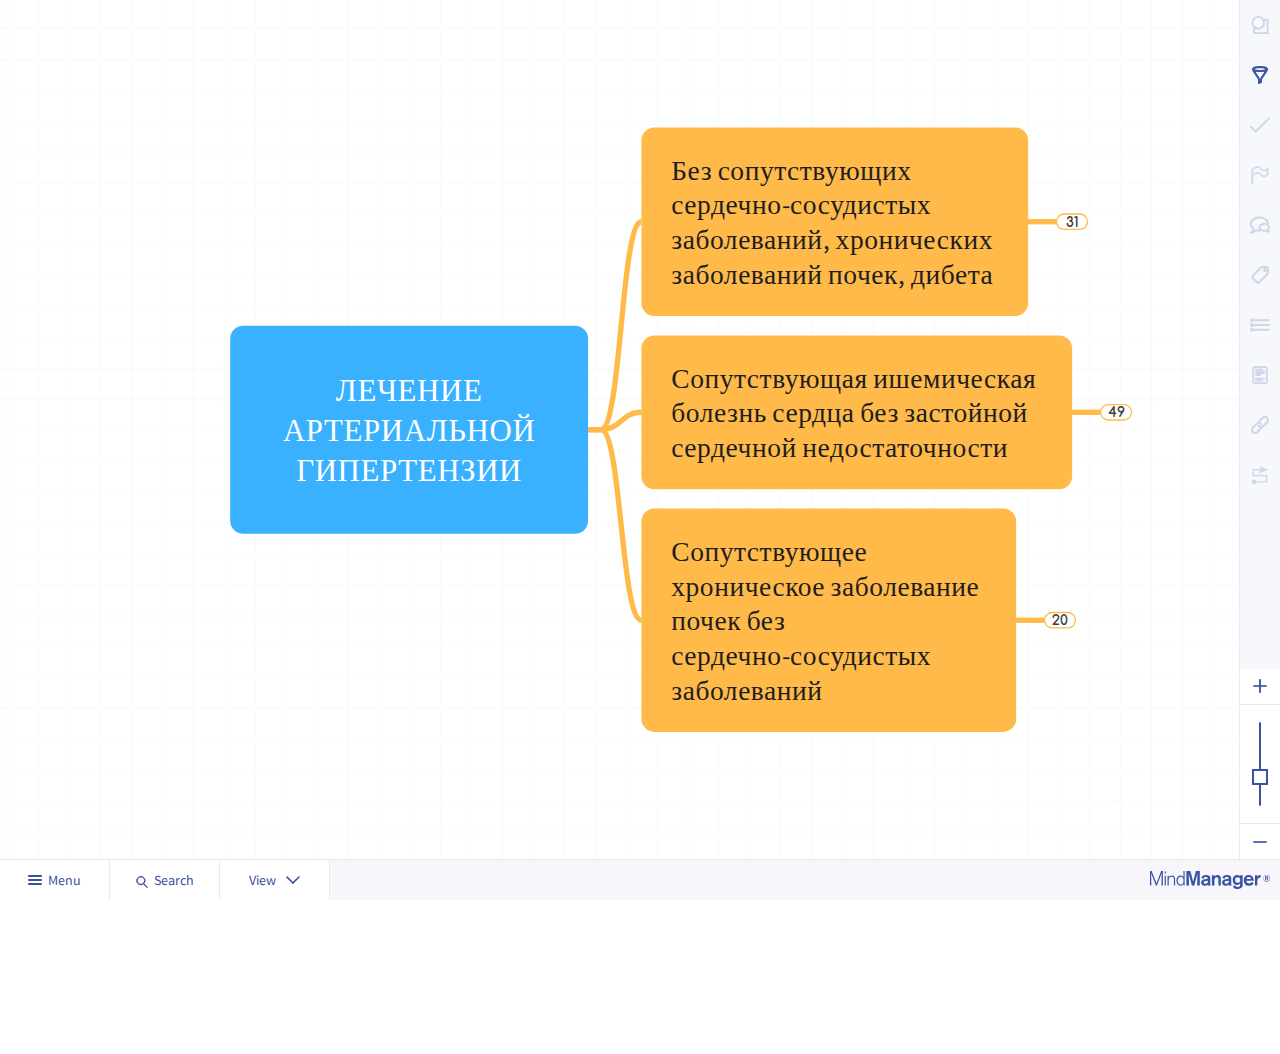
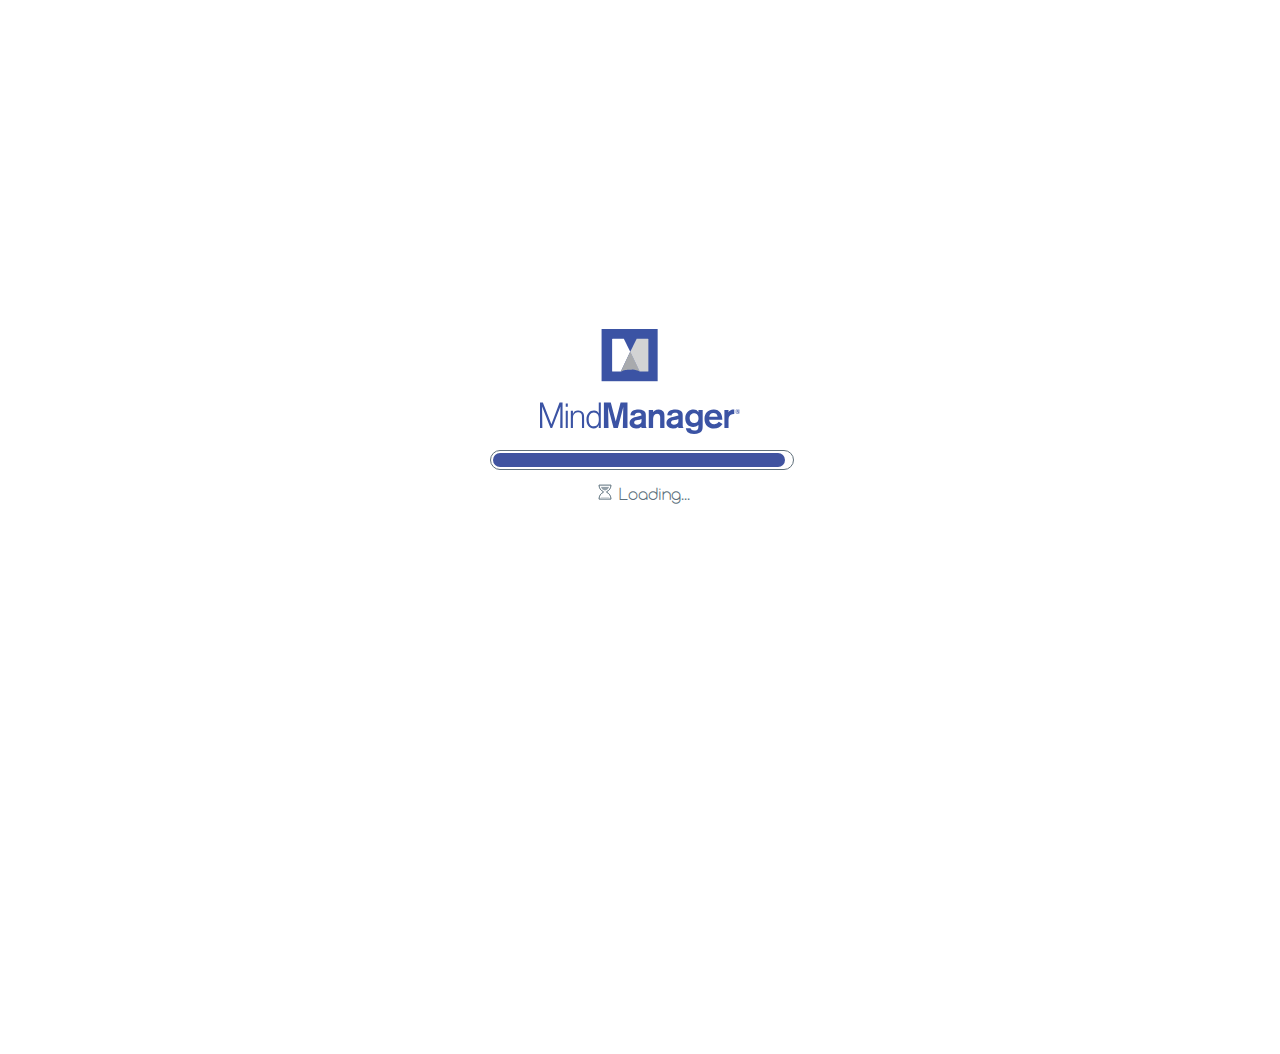
